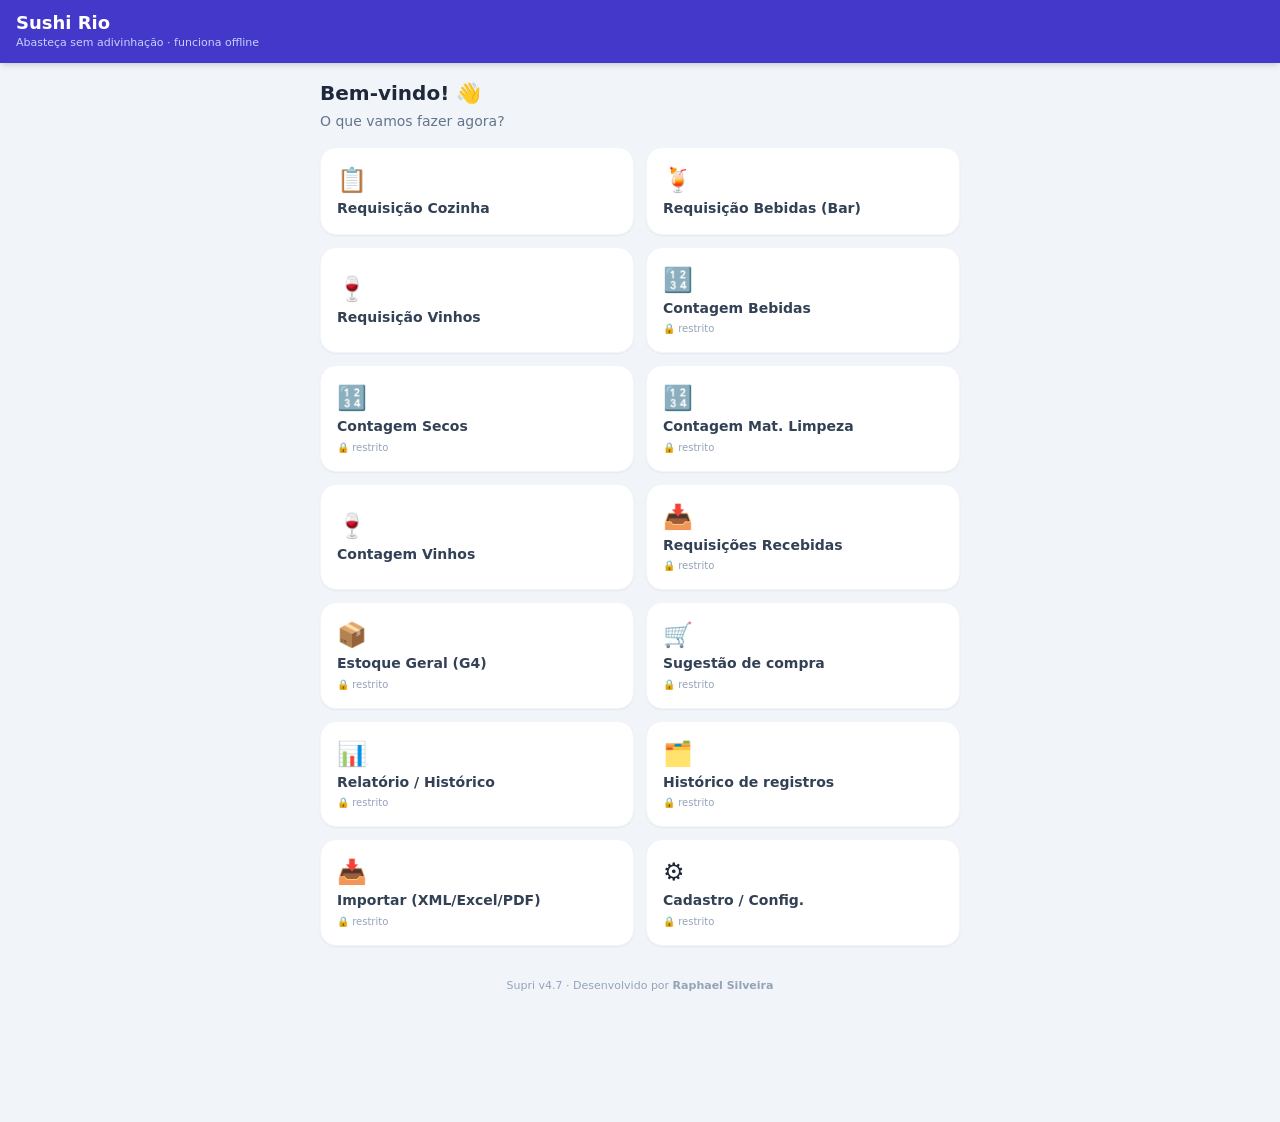
==== index.html @ a2522bf6 "Add files via upload" ====
<!DOCTYPE html>
<html lang="pt-BR">
<head>
<meta charset="UTF-8" />
<meta name="viewport" content="width=device-width, initial-scale=1.0, maximum-scale=1.0, user-scalable=no" />
<title>Supri</title>
<link rel="manifest" href="manifest.webmanifest" />
<meta name="theme-color" content="#4f46e5" />
<meta name="mobile-web-app-capable" content="yes" />
<meta name="apple-mobile-web-app-capable" content="yes" />
<meta name="apple-mobile-web-app-status-bar-style" content="black-translucent" />
<meta name="apple-mobile-web-app-title" content="Supri" />
<link rel="apple-touch-icon" href="apple-touch-icon.png" />
<link rel="icon" href="favicon.png" />
<style>*,:after,:before{--tw-border-spacing-x:0;--tw-border-spacing-y:0;--tw-translate-x:0;--tw-translate-y:0;--tw-rotate:0;--tw-skew-x:0;--tw-skew-y:0;--tw-scale-x:1;--tw-scale-y:1;--tw-pan-x: ;--tw-pan-y: ;--tw-pinch-zoom: ;--tw-scroll-snap-strictness:proximity;--tw-gradient-from-position: ;--tw-gradient-via-position: ;--tw-gradient-to-position: ;--tw-ordinal: ;--tw-slashed-zero: ;--tw-numeric-figure: ;--tw-numeric-spacing: ;--tw-numeric-fraction: ;--tw-ring-inset: ;--tw-ring-offset-width:0px;--tw-ring-offset-color:#fff;--tw-ring-color:rgba(59,130,246,.5);--tw-ring-offset-shadow:0 0 #0000;--tw-ring-shadow:0 0 #0000;--tw-shadow:0 0 #0000;--tw-shadow-colored:0 0 #0000;--tw-blur: ;--tw-brightness: ;--tw-contrast: ;--tw-grayscale: ;--tw-hue-rotate: ;--tw-invert: ;--tw-saturate: ;--tw-sepia: ;--tw-drop-shadow: ;--tw-backdrop-blur: ;--tw-backdrop-brightness: ;--tw-backdrop-contrast: ;--tw-backdrop-grayscale: ;--tw-backdrop-hue-rotate: ;--tw-backdrop-invert: ;--tw-backdrop-opacity: ;--tw-backdrop-saturate: ;--tw-backdrop-sepia: ;--tw-contain-size: ;--tw-contain-layout: ;--tw-contain-paint: ;--tw-contain-style: }::backdrop{--tw-border-spacing-x:0;--tw-border-spacing-y:0;--tw-translate-x:0;--tw-translate-y:0;--tw-rotate:0;--tw-skew-x:0;--tw-skew-y:0;--tw-scale-x:1;--tw-scale-y:1;--tw-pan-x: ;--tw-pan-y: ;--tw-pinch-zoom: ;--tw-scroll-snap-strictness:proximity;--tw-gradient-from-position: ;--tw-gradient-via-position: ;--tw-gradient-to-position: ;--tw-ordinal: ;--tw-slashed-zero: ;--tw-numeric-figure: ;--tw-numeric-spacing: ;--tw-numeric-fraction: ;--tw-ring-inset: ;--tw-ring-offset-width:0px;--tw-ring-offset-color:#fff;--tw-ring-color:rgba(59,130,246,.5);--tw-ring-offset-shadow:0 0 #0000;--tw-ring-shadow:0 0 #0000;--tw-shadow:0 0 #0000;--tw-shadow-colored:0 0 #0000;--tw-blur: ;--tw-brightness: ;--tw-contrast: ;--tw-grayscale: ;--tw-hue-rotate: ;--tw-invert: ;--tw-saturate: ;--tw-sepia: ;--tw-drop-shadow: ;--tw-backdrop-blur: ;--tw-backdrop-brightness: ;--tw-backdrop-contrast: ;--tw-backdrop-grayscale: ;--tw-backdrop-hue-rotate: ;--tw-backdrop-invert: ;--tw-backdrop-opacity: ;--tw-backdrop-saturate: ;--tw-backdrop-sepia: ;--tw-contain-size: ;--tw-contain-layout: ;--tw-contain-paint: ;--tw-contain-style: }/*! tailwindcss v3.4.19 | MIT License | https://tailwindcss.com*/*,:after,:before{box-sizing:border-box;border:0 solid #e5e7eb}:after,:before{--tw-content:""}:host,html{line-height:1.5;-webkit-text-size-adjust:100%;-moz-tab-size:4;-o-tab-size:4;tab-size:4;font-family:ui-sans-serif,system-ui,sans-serif,Apple Color Emoji,Segoe UI Emoji,Segoe UI Symbol,Noto Color Emoji;font-feature-settings:normal;font-variation-settings:normal;-webkit-tap-highlight-color:transparent}body{margin:0;line-height:inherit}hr{height:0;color:inherit;border-top-width:1px}abbr:where([title]){-webkit-text-decoration:underline dotted;text-decoration:underline dotted}h1,h2,h3,h4,h5,h6{font-size:inherit;font-weight:inherit}a{color:inherit;text-decoration:inherit}b,strong{font-weight:bolder}code,kbd,pre,samp{font-family:ui-monospace,SFMono-Regular,Menlo,Monaco,Consolas,Liberation Mono,Courier New,monospace;font-feature-settings:normal;font-variation-settings:normal;font-size:1em}small{font-size:80%}sub,sup{font-size:75%;line-height:0;position:relative;vertical-align:baseline}sub{bottom:-.25em}sup{top:-.5em}table{text-indent:0;border-color:inherit;border-collapse:collapse}button,input,optgroup,select,textarea{font-family:inherit;font-feature-settings:inherit;font-variation-settings:inherit;font-size:100%;font-weight:inherit;line-height:inherit;letter-spacing:inherit;color:inherit;margin:0;padding:0}button,select{text-transform:none}button,input:where([type=button]),input:where([type=reset]),input:where([type=submit]){-webkit-appearance:button;background-color:transparent;background-image:none}:-moz-focusring{outline:auto}:-moz-ui-invalid{box-shadow:none}progress{vertical-align:baseline}::-webkit-inner-spin-button,::-webkit-outer-spin-button{height:auto}[type=search]{-webkit-appearance:textfield;outline-offset:-2px}::-webkit-search-decoration{-webkit-appearance:none}::-webkit-file-upload-button{-webkit-appearance:button;font:inherit}summary{display:list-item}blockquote,dd,dl,figure,h1,h2,h3,h4,h5,h6,hr,p,pre{margin:0}fieldset{margin:0}fieldset,legend{padding:0}menu,ol,ul{list-style:none;margin:0;padding:0}dialog{padding:0}textarea{resize:vertical}input::-moz-placeholder,textarea::-moz-placeholder{opacity:1;color:#9ca3af}input::placeholder,textarea::placeholder{opacity:1;color:#9ca3af}[role=button],button{cursor:pointer}:disabled{cursor:default}audio,canvas,embed,iframe,img,object,svg,video{display:block;vertical-align:middle}img,video{max-width:100%;height:auto}[hidden]:where(:not([hidden=until-found])){display:none}.pointer-events-none{pointer-events:none}.fixed{position:fixed}.sticky{position:sticky}.bottom-0{bottom:0}.bottom-24{bottom:6rem}.left-0{left:0}.left-1\/2{left:50%}.right-0{right:0}.z-50{z-index:50}.col-span-1{grid-column:span 1/span 1}.m-3{margin:.75rem}.mx-0\.5{margin-left:.125rem;margin-right:.125rem}.mx-auto{margin-left:auto;margin-right:auto}.mb-1{margin-bottom:.25rem}.mb-2{margin-bottom:.5rem}.mb-3{margin-bottom:.75rem}.mb-4{margin-bottom:1rem}.ml-auto{margin-left:auto}.mt-1{margin-top:.25rem}.mt-2{margin-top:.5rem}.mt-8{margin-top:2rem}.block{display:block}.inline{display:inline}.flex{display:flex}.inline-flex{display:inline-flex}.table{display:table}.grid{display:grid}.hidden{display:none}.h-4{height:1rem}.max-h-96{max-height:24rem}.w-10{width:2.5rem}.w-12{width:3rem}.w-14{width:3.5rem}.w-16{width:4rem}.w-28{width:7rem}.w-32{width:8rem}.w-36{width:9rem}.w-4{width:1rem}.w-40{width:10rem}.w-6{width:1.5rem}.w-full{width:100%}.max-w-2xl{max-width:42rem}.flex-1{flex:1 1 0%}.shrink-0{flex-shrink:0}.-translate-x-1\/2{--tw-translate-x:-50%;transform:translate(var(--tw-translate-x),var(--tw-translate-y)) rotate(var(--tw-rotate)) skewX(var(--tw-skew-x)) skewY(var(--tw-skew-y)) scaleX(var(--tw-scale-x)) scaleY(var(--tw-scale-y))}.cursor-pointer{cursor:pointer}.grid-cols-1{grid-template-columns:repeat(1,minmax(0,1fr))}.grid-cols-2{grid-template-columns:repeat(2,minmax(0,1fr))}.grid-cols-3{grid-template-columns:repeat(3,minmax(0,1fr))}.flex-wrap{flex-wrap:wrap}.items-start{align-items:flex-start}.items-end{align-items:flex-end}.items-center{align-items:center}.justify-end{justify-content:flex-end}.justify-center{justify-content:center}.justify-between{justify-content:space-between}.gap-1{gap:.25rem}.gap-2{gap:.5rem}.gap-3{gap:.75rem}.space-y-1>:not([hidden])~:not([hidden]){--tw-space-y-reverse:0;margin-top:calc(.25rem*(1 - var(--tw-space-y-reverse)));margin-bottom:calc(.25rem*var(--tw-space-y-reverse))}.space-y-2>:not([hidden])~:not([hidden]){--tw-space-y-reverse:0;margin-top:calc(.5rem*(1 - var(--tw-space-y-reverse)));margin-bottom:calc(.5rem*var(--tw-space-y-reverse))}.space-y-3>:not([hidden])~:not([hidden]){--tw-space-y-reverse:0;margin-top:calc(.75rem*(1 - var(--tw-space-y-reverse)));margin-bottom:calc(.75rem*var(--tw-space-y-reverse))}.space-y-5>:not([hidden])~:not([hidden]){--tw-space-y-reverse:0;margin-top:calc(1.25rem*(1 - var(--tw-space-y-reverse)));margin-bottom:calc(1.25rem*var(--tw-space-y-reverse))}.divide-y>:not([hidden])~:not([hidden]){--tw-divide-y-reverse:0;border-top-width:calc(1px*(1 - var(--tw-divide-y-reverse)));border-bottom-width:calc(1px*var(--tw-divide-y-reverse))}.divide-slate-100>:not([hidden])~:not([hidden]){--tw-divide-opacity:1;border-color:rgb(241 245 249/var(--tw-divide-opacity,1))}.divide-slate-50>:not([hidden])~:not([hidden]){--tw-divide-opacity:1;border-color:rgb(248 250 252/var(--tw-divide-opacity,1))}.self-center{align-self:center}.overflow-auto{overflow:auto}.overflow-hidden{overflow:hidden}.overflow-x-auto{overflow-x:auto}.whitespace-nowrap{white-space:nowrap}.rounded{border-radius:.25rem}.rounded-2xl{border-radius:1rem}.rounded-full{border-radius:9999px}.rounded-lg{border-radius:.5rem}.rounded-md{border-radius:.375rem}.rounded-xl{border-radius:.75rem}.rounded-b-lg{border-bottom-right-radius:.5rem;border-bottom-left-radius:.5rem}.rounded-t-lg{border-top-left-radius:.5rem;border-top-right-radius:.5rem}.border{border-width:1px}.border-b{border-bottom-width:1px}.border-b-2{border-bottom-width:2px}.border-t{border-top-width:1px}.border-indigo-200{--tw-border-opacity:1;border-color:rgb(199 210 254/var(--tw-border-opacity,1))}.border-indigo-600{--tw-border-opacity:1;border-color:rgb(79 70 229/var(--tw-border-opacity,1))}.border-slate-100{--tw-border-opacity:1;border-color:rgb(241 245 249/var(--tw-border-opacity,1))}.border-slate-200{--tw-border-opacity:1;border-color:rgb(226 232 240/var(--tw-border-opacity,1))}.border-slate-300{--tw-border-opacity:1;border-color:rgb(203 213 225/var(--tw-border-opacity,1))}.border-slate-50{--tw-border-opacity:1;border-color:rgb(248 250 252/var(--tw-border-opacity,1))}.bg-amber-100{--tw-bg-opacity:1;background-color:rgb(254 243 199/var(--tw-bg-opacity,1))}.bg-amber-600{--tw-bg-opacity:1;background-color:rgb(217 119 6/var(--tw-bg-opacity,1))}.bg-emerald-100{--tw-bg-opacity:1;background-color:rgb(209 250 229/var(--tw-bg-opacity,1))}.bg-emerald-50{--tw-bg-opacity:1;background-color:rgb(236 253 245/var(--tw-bg-opacity,1))}.bg-emerald-600{--tw-bg-opacity:1;background-color:rgb(5 150 105/var(--tw-bg-opacity,1))}.bg-emerald-700{--tw-bg-opacity:1;background-color:rgb(4 120 87/var(--tw-bg-opacity,1))}.bg-indigo-600{--tw-bg-opacity:1;background-color:rgb(79 70 229/var(--tw-bg-opacity,1))}.bg-indigo-700{--tw-bg-opacity:1;background-color:rgb(67 56 202/var(--tw-bg-opacity,1))}.bg-rose-100{--tw-bg-opacity:1;background-color:rgb(255 228 230/var(--tw-bg-opacity,1))}.bg-rose-50{--tw-bg-opacity:1;background-color:rgb(255 241 242/var(--tw-bg-opacity,1))}.bg-rose-600{--tw-bg-opacity:1;background-color:rgb(225 29 72/var(--tw-bg-opacity,1))}.bg-slate-100{--tw-bg-opacity:1;background-color:rgb(241 245 249/var(--tw-bg-opacity,1))}.bg-slate-200{--tw-bg-opacity:1;background-color:rgb(226 232 240/var(--tw-bg-opacity,1))}.bg-slate-400{--tw-bg-opacity:1;background-color:rgb(148 163 184/var(--tw-bg-opacity,1))}.bg-slate-50{--tw-bg-opacity:1;background-color:rgb(248 250 252/var(--tw-bg-opacity,1))}.bg-slate-500{--tw-bg-opacity:1;background-color:rgb(100 116 139/var(--tw-bg-opacity,1))}.bg-slate-700{--tw-bg-opacity:1;background-color:rgb(51 65 85/var(--tw-bg-opacity,1))}.bg-slate-800{--tw-bg-opacity:1;background-color:rgb(30 41 59/var(--tw-bg-opacity,1))}.bg-slate-900{--tw-bg-opacity:1;background-color:rgb(15 23 42/var(--tw-bg-opacity,1))}.bg-white{--tw-bg-opacity:1;background-color:rgb(255 255 255/var(--tw-bg-opacity,1))}.p-3{padding:.75rem}.p-4{padding:1rem}.p-6{padding:1.5rem}.p-8{padding:2rem}.px-1{padding-left:.25rem;padding-right:.25rem}.px-1\.5{padding-left:.375rem;padding-right:.375rem}.px-2{padding-left:.5rem;padding-right:.5rem}.px-3{padding-left:.75rem;padding-right:.75rem}.px-4{padding-left:1rem;padding-right:1rem}.py-0\.5{padding-top:.125rem;padding-bottom:.125rem}.py-1{padding-top:.25rem;padding-bottom:.25rem}.py-1\.5{padding-top:.375rem;padding-bottom:.375rem}.py-2{padding-top:.5rem;padding-bottom:.5rem}.py-2\.5{padding-top:.625rem;padding-bottom:.625rem}.py-3{padding-top:.75rem;padding-bottom:.75rem}.pb-28{padding-bottom:7rem}.pr-1{padding-right:.25rem}.pr-2{padding-right:.5rem}.text-left{text-align:left}.text-center{text-align:center}.align-middle{vertical-align:middle}.text-2xl{font-size:1.5rem;line-height:2rem}.text-5xl{font-size:3rem;line-height:1}.text-\[10px\]{font-size:10px}.text-\[11px\]{font-size:11px}.text-\[9px\]{font-size:9px}.text-base{font-size:1rem;line-height:1.5rem}.text-lg{font-size:1.125rem;line-height:1.75rem}.text-sm{font-size:.875rem;line-height:1.25rem}.text-xl{font-size:1.25rem;line-height:1.75rem}.text-xs{font-size:.75rem;line-height:1rem}.font-bold{font-weight:700}.font-semibold{font-weight:600}.leading-none{line-height:1}.leading-tight{line-height:1.25}.text-amber-700{--tw-text-opacity:1;color:rgb(180 83 9/var(--tw-text-opacity,1))}.text-emerald-600{--tw-text-opacity:1;color:rgb(5 150 105/var(--tw-text-opacity,1))}.text-emerald-700{--tw-text-opacity:1;color:rgb(4 120 87/var(--tw-text-opacity,1))}.text-indigo-200{--tw-text-opacity:1;color:rgb(199 210 254/var(--tw-text-opacity,1))}.text-indigo-500{--tw-text-opacity:1;color:rgb(99 102 241/var(--tw-text-opacity,1))}.text-indigo-600{--tw-text-opacity:1;color:rgb(79 70 229/var(--tw-text-opacity,1))}.text-indigo-700{--tw-text-opacity:1;color:rgb(67 56 202/var(--tw-text-opacity,1))}.text-rose-600{--tw-text-opacity:1;color:rgb(225 29 72/var(--tw-text-opacity,1))}.text-rose-700{--tw-text-opacity:1;color:rgb(190 18 60/var(--tw-text-opacity,1))}.text-slate-300{--tw-text-opacity:1;color:rgb(203 213 225/var(--tw-text-opacity,1))}.text-slate-400{--tw-text-opacity:1;color:rgb(148 163 184/var(--tw-text-opacity,1))}.text-slate-500{--tw-text-opacity:1;color:rgb(100 116 139/var(--tw-text-opacity,1))}.text-slate-600{--tw-text-opacity:1;color:rgb(71 85 105/var(--tw-text-opacity,1))}.text-slate-700{--tw-text-opacity:1;color:rgb(51 65 85/var(--tw-text-opacity,1))}.text-slate-800{--tw-text-opacity:1;color:rgb(30 41 59/var(--tw-text-opacity,1))}.text-white{--tw-text-opacity:1;color:rgb(255 255 255/var(--tw-text-opacity,1))}.opacity-0{opacity:0}.shadow-lg{--tw-shadow:0 10px 15px -3px rgba(0,0,0,.1),0 4px 6px -4px rgba(0,0,0,.1);--tw-shadow-colored:0 10px 15px -3px var(--tw-shadow-color),0 4px 6px -4px var(--tw-shadow-color)}.shadow-lg,.shadow-md{box-shadow:var(--tw-ring-offset-shadow,0 0 #0000),var(--tw-ring-shadow,0 0 #0000),var(--tw-shadow)}.shadow-md{--tw-shadow:0 4px 6px -1px rgba(0,0,0,.1),0 2px 4px -2px rgba(0,0,0,.1);--tw-shadow-colored:0 4px 6px -1px var(--tw-shadow-color),0 2px 4px -2px var(--tw-shadow-color)}.shadow-sm{--tw-shadow:0 1px 2px 0 rgba(0,0,0,.05);--tw-shadow-colored:0 1px 2px 0 var(--tw-shadow-color);box-shadow:var(--tw-ring-offset-shadow,0 0 #0000),var(--tw-ring-shadow,0 0 #0000),var(--tw-shadow)}.filter{filter:var(--tw-blur) var(--tw-brightness) var(--tw-contrast) var(--tw-grayscale) var(--tw-hue-rotate) var(--tw-invert) var(--tw-saturate) var(--tw-sepia) var(--tw-drop-shadow)}.transition{transition-property:color,background-color,border-color,text-decoration-color,fill,stroke,opacity,box-shadow,transform,filter,-webkit-backdrop-filter;transition-property:color,background-color,border-color,text-decoration-color,fill,stroke,opacity,box-shadow,transform,filter,backdrop-filter;transition-property:color,background-color,border-color,text-decoration-color,fill,stroke,opacity,box-shadow,transform,filter,backdrop-filter,-webkit-backdrop-filter;transition-timing-function:cubic-bezier(.4,0,.2,1);transition-duration:.15s}.hover\:text-rose-500:hover{--tw-text-opacity:1;color:rgb(244 63 94/var(--tw-text-opacity,1))}.active\:bg-emerald-700:active{--tw-bg-opacity:1;background-color:rgb(4 120 87/var(--tw-bg-opacity,1))}.active\:bg-indigo-50:active{--tw-bg-opacity:1;background-color:rgb(238 242 255/var(--tw-bg-opacity,1))}.text-amber-600{--tw-text-opacity:1;color:rgb(217 119 6/var(--tw-text-opacity,1))}
.font-mono{font-family:ui-monospace,SFMono-Regular,Menlo,Monaco,Consolas,"Liberation Mono","Courier New",monospace}
.mr-1{margin-right:.25rem}
.border-rose-300{--tw-border-opacity:1;border-color:rgb(253 164 175/var(--tw-border-opacity,1))}
@keyframes piscaVermelho{0%,100%{box-shadow:0 0 0 0 rgba(225,29,72,.55);border-color:#e11d48}50%{box-shadow:0 0 0 5px rgba(225,29,72,0);border-color:#fb7185}}
.piscar-vermelho{animation:piscaVermelho 1.2s ease-in-out infinite;border-width:1px}

/* --- utilitários faltantes dos modais (editar produto / Sim-Não) --- */
.inset-0{top:0;right:0;bottom:0;left:0}
.bg-black\/40{background-color:rgba(0,0,0,.4)}
.max-w-sm{max-width:24rem}
.p-5{padding:1.25rem}
.shadow-xl{box-shadow:0 20px 25px -5px rgba(0,0,0,.1),0 8px 10px -6px rgba(0,0,0,.1)}
.max-h-\[90vh\]{max-height:90vh}

/* --- utilitários usados nas exclusões/marco zero (v4.4) --- */
.ml-2{margin-left:.5rem}
.bg-indigo-50{background-color:#eef2ff}
.bg-indigo-100{background-color:#e0e7ff}
.ring-2{box-shadow:0 0 0 2px #818cf8}
.ring-indigo-400{box-shadow:0 0 0 2px #818cf8}
.hover\:text-rose-600:hover{color:#e11d48}
.hover\:text-indigo-600:hover{color:#4f46e5}
</style>
<style>
  input, select { font-size: 16px; }
  .sticky0 { position: sticky; top: 0; z-index: 10; }
  body { -webkit-tap-highlight-color: transparent; }
</style>
</head>
<body class="bg-slate-100 text-slate-800">

<!-- Cabeçalho -->
<header class="sticky0 bg-indigo-700 text-white px-4 py-3 shadow-md flex items-center justify-between">
  <div class="flex items-center gap-2">
    <button id="btnVoltar" onclick="voltarInicio()" class="hidden text-xl leading-none px-1" title="Início">←</button>
    <div>
      <h1 id="hdrNome" class="text-lg font-bold leading-tight">Supri</h1>
      <p id="hdrSub" class="text-indigo-200 text-[11px]">Abasteça sem adivinhação · funciona offline</p>
    </div>
  </div>
  <button onclick="instalarPrompt()" id="btnInstalar"
          class="hidden text-xs bg-white text-indigo-700 font-semibold px-3 py-1.5 rounded-lg">
    ⬇️ Instalar
  </button>
</header>

<!-- Abas internas (ocultas; navegação é pela tela inicial) -->
<nav class="hidden sticky0 bg-white border-b overflow-x-auto text-sm" style="top:56px">
  <button data-tab="req" class="tabbtn"></button>
</nav>

<main class="max-w-2xl mx-auto pb-28">
  <!-- ===== TELA INICIAL (LAUNCHER) ===== -->
  <section data-view="home" class="p-4">
    <h2 class="text-xl font-bold text-slate-800 mb-1">Bem-vindo! 👋</h2>
    <p class="text-slate-500 text-sm mb-4">O que vamos fazer agora?</p>
    <div id="menuFuncoes" class="grid grid-cols-2 gap-3"></div>
    <p class="text-center text-[11px] text-slate-400 mt-8">Supri <span id="verNum"></span> · Desenvolvido por <b>Raphael Silveira</b></p>
  </section>

  <!-- ===== CONTAGEM (Bebidas / Secos / Limpeza) ===== -->
  <section data-view="contagem" class="hidden p-3">
    <div class="bg-white p-3 rounded-xl shadow-sm mb-3 flex flex-wrap items-end gap-2">
      <div><label class="block text-xs font-semibold text-slate-500 mb-1">Data</label>
        <input id="contData" type="date" class="border border-slate-300 rounded-lg px-2 py-2" /></div>
      <div><label class="block text-xs font-semibold text-slate-500 mb-1">Responsável</label>
        <input id="contResp" type="text" placeholder="Nome" class="border border-slate-300 rounded-lg px-2 py-2 w-32" /></div>
      <input id="contBusca" placeholder="🔎 Buscar..." class="flex-1 border border-slate-300 rounded-lg px-3 py-2" oninput="renderContagem()" />
    </div>
    <p class="text-[11px] text-slate-400 mb-2 px-1"><b>Contagem</b> = o que você contou · <b>Ideal</b> = estoque de referência · <b>Pedido</b> = Ideal − Contagem (editável).</p>
    <div id="contLista"></div>
  </section>

  <!-- ===== CONTAGEM VINHOS (G3 / G4 / Total) ===== -->
  <section data-view="contvinhos" class="hidden p-3">
    <div class="bg-white p-3 rounded-xl shadow-sm mb-3 flex flex-wrap items-end gap-2">
      <div><label class="block text-xs font-semibold text-slate-500 mb-1">Data</label>
        <input id="cvData" type="date" class="border border-slate-300 rounded-lg px-2 py-2" /></div>
      <div><label class="block text-xs font-semibold text-slate-500 mb-1">Responsável</label>
        <input id="cvResp" type="text" placeholder="Nome (BAR)" class="border border-slate-300 rounded-lg px-2 py-2 w-28" /></div>
      <button id="cvLiberarG4" onclick="liberarG4()" class="bg-slate-700 text-white font-semibold px-3 py-2 rounded-lg text-sm">🔒 Liberar G4 (admin)</button>
      <input id="cvBusca" placeholder="🔎 Buscar..." class="flex-1 border border-slate-300 rounded-lg px-3 py-2" oninput="renderContVinhos()" />
    </div>
    <p class="text-[11px] text-slate-400 mb-2 px-1">O BAR preenche só o <b>G3</b>. O <b>G4</b> é liberado pelo admin. <b>Total = G3 + G4</b> (atualiza sozinho).</p>
    <div id="cvLista"></div>
  </section>

  <!-- ===== REQUISIÇÃO BEBIDAS / VINHOS (Dia/Noite) ===== -->
  <section data-view="reqbar" class="hidden p-3">
    <div class="bg-white p-3 rounded-xl shadow-sm mb-3 space-y-2">
      <div class="grid grid-cols-2 gap-2">
        <div><label class="block text-xs font-semibold text-slate-500 mb-1">Data</label>
          <input id="rbData" type="date" class="w-full border border-slate-300 rounded-lg px-3 py-2" /></div>
        <div><label class="block text-xs font-semibold text-slate-500 mb-1">Responsável</label>
          <input id="rbResp" type="text" placeholder="Nome" class="w-full border border-slate-300 rounded-lg px-3 py-2" /></div>
      </div>
      <input id="rbBusca" placeholder="🔎 Buscar item..." class="w-full border border-slate-300 rounded-lg px-3 py-2" oninput="renderReqBar()" />
      <p class="text-[11px] text-slate-400">Preencha <b>Dia</b> e <b>Noite</b>. A baixa (Dia+Noite) acontece no estoque <b>G4</b> ao dar baixa em Recebidas.</p>
    </div>
    <div id="rbLista"></div>
  </section>

  <!-- ===== IMPORTAR (XML NF-e / CSV) ===== -->
  <section data-view="importar" class="hidden p-3 space-y-3">
    <div id="impAlerta"></div>
    <div class="bg-white p-4 rounded-xl shadow-sm">
      <h3 class="font-bold text-slate-700 mb-1">Importar NF‑e (XML)</h3>
      <p class="text-xs text-slate-400 mb-2">Selecione o arquivo <b>XML</b> da nota fiscal do fornecedor. A <b>data da nota</b> é respeitada (mesmo lançando dias depois) e os produtos entram como <b>ENTRADA</b> no estoque G4, convertidos para a <b>unidade do cadastro</b>.</p>
      <label class="inline-flex items-center gap-2 bg-indigo-600 text-white font-semibold px-4 py-2 rounded-lg cursor-pointer">📄 Escolher XML
        <input type="file" accept=".xml,text/xml,application/xml" class="hidden" onchange="importarNFe(event)" /></label>
    </div>
    <div class="bg-white p-4 rounded-xl shadow-sm">
      <h3 class="font-bold text-slate-700 mb-1">Importar planilha (Excel / CSV)</h3>
      <p class="text-xs text-slate-400 mb-2">Colunas: <b>nome, categoria, quantidade, unidade</b> (unidade opcional). Entra como ENTRADA no G4.</p>
      <div class="flex gap-2 flex-wrap">
        <label class="inline-flex items-center gap-2 bg-emerald-700 text-white font-semibold px-4 py-2 rounded-lg cursor-pointer">📊 Escolher Excel (.xlsx)
          <input type="file" accept=".xlsx,.xls" class="hidden" onchange="importarXLSX(event)" /></label>
        <label class="inline-flex items-center gap-2 bg-slate-700 text-white font-semibold px-4 py-2 rounded-lg cursor-pointer">📄 Escolher CSV
          <input type="file" accept=".csv,text/csv" class="hidden" onchange="importarCSV(event)" /></label>
      </div>
      <p class="text-[11px] text-slate-400 mt-2">Lê a <b>primeira aba</b> da planilha.</p>
    </div>
    <div class="bg-white p-4 rounded-xl shadow-sm">
      <h3 class="font-bold text-slate-700 mb-1">Importar PDF / texto colado</h3>
      <p class="text-xs text-slate-400 mb-2">Para <b>PDF</b> (nota, pedido, lista): abra o arquivo abaixo que eu extraio o texto, ou <b>cole</b> as linhas direto no campo. Depois clique em <b>Analisar</b>. Cada linha: <b>nome; quantidade; unidade</b> (ou <b>nome&nbsp;quantidade</b>).</p>
      <div class="flex gap-2 flex-wrap mb-2">
        <label class="inline-flex items-center gap-2 bg-rose-600 text-white font-semibold px-4 py-2 rounded-lg cursor-pointer">📕 Escolher PDF
          <input type="file" accept=".pdf,application/pdf" class="hidden" onchange="importarPDF(event)" /></label>
      </div>
      <textarea id="impTexto" rows="6" placeholder="Ex.:&#10;COCA COLA 2L; 12; UN&#10;CERVEJA HEINEKEN; 1; PACK&#10;AÇÚCAR REFINADO 5KG 3" class="w-full border border-slate-200 rounded-lg p-2 text-xs font-mono"></textarea>
      <div class="flex justify-end mt-2">
        <button onclick="analisarTextoImport()" class="bg-slate-800 text-white font-bold px-4 py-2 rounded-lg text-sm">🔎 Analisar texto</button>
      </div>
      <p class="text-[11px] text-amber-600 mt-2">Leitura automática de PDF é <b>aproximada</b> (o texto pode sair fora de ordem). O caminho mais confiável continua sendo o <b>XML da NF‑e</b>. Sempre revise a prévia antes de lançar.</p>
    </div>
    <div id="impPreview"></div>
  </section>

  <!-- ===== EM CONSTRUÇÃO ===== -->
  <section data-view="stub" class="hidden p-8 text-center">
    <div class="text-5xl mb-3">🚧</div>
    <h3 id="stubTitulo" class="text-lg font-bold text-slate-700">Em construção</h3>
    <p class="text-slate-500 text-sm mt-2" id="stubTexto">Esta função entra no próximo bloco.</p>
  </section>
  <!-- ===== REQUISIÇÃO ===== -->
  <section data-view="req">
    <div class="bg-white m-3 p-3 rounded-xl shadow-sm space-y-2">
      <div><label class="block text-xs font-semibold text-slate-500 mb-1">Data</label>
        <input id="data" type="date" class="w-full border border-slate-300 rounded-lg px-3 py-2" /></div>
      <div class="grid grid-cols-2 gap-2">
        <div><label class="block text-xs font-semibold text-slate-500 mb-1">Resp. Manhã</label>
          <input id="respManha" type="text" placeholder="Nome" class="w-full border border-slate-300 rounded-lg px-3 py-2" /></div>
        <div><label class="block text-xs font-semibold text-slate-500 mb-1">Resp. Tarde</label>
          <input id="respTarde" type="text" placeholder="Nome" class="w-full border border-slate-300 rounded-lg px-3 py-2" /></div>
      </div>
      <input id="buscaReq" type="text" placeholder="🔎 Buscar item..."
             class="w-full border border-slate-300 rounded-lg px-3 py-2" oninput="renderReq()" />
      <p class="text-[11px] text-slate-400"><b>Est.</b> = o que há no setor · <b>M</b> = manhã · <b>T</b> = tarde. Deixe em branco o que não pedir.</p>
    </div>
    <div id="listaReq"></div>
  </section>

  <!-- ===== RECEBIDAS ===== -->
  <section data-view="receb" class="hidden p-3">
    <label class="flex items-center justify-center gap-2 bg-indigo-600 text-white font-semibold py-2.5 rounded-xl mb-3 cursor-pointer shadow-sm">
      📥 Importar requisição (arquivo)
      <input type="file" accept="application/json,.json" class="hidden" onchange="importarReqArquivo(event)" />
    </label>
    <div id="listaReqs" class="space-y-2 mb-3"></div>
    <div id="detalhe" class="bg-white rounded-xl shadow-sm p-4 text-slate-400 text-center text-sm">
      Toque numa requisição acima para conferir e dar baixa.
    </div>
  </section>

  <!-- ===== RELATÓRIO / HISTÓRICO ===== -->
  <section data-view="relatorio" class="hidden p-3 space-y-3">
    <div class="bg-white p-3 rounded-xl shadow-sm flex flex-wrap items-end gap-2">
      <div><label class="block text-xs font-semibold text-slate-500 mb-1">De</label>
        <input id="relDe" type="date" class="border border-slate-300 rounded-lg px-2 py-2" oninput="renderRelatorio()" /></div>
      <div><label class="block text-xs font-semibold text-slate-500 mb-1">Até</label>
        <input id="relAte" type="date" class="border border-slate-300 rounded-lg px-2 py-2" oninput="renderRelatorio()" /></div>
      <button onclick="relHoje()" class="bg-slate-200 text-slate-700 font-semibold px-3 py-2 rounded-lg text-sm">Hoje</button>
      <div class="flex gap-2 ml-auto">
        <button onclick="exportarCSV()" class="bg-emerald-600 text-white font-semibold px-3 py-2 rounded-lg text-sm">⬇️ CSV (Excel)</button>
        <button onclick="imprimirRelatorio()" class="bg-slate-700 text-white font-semibold px-3 py-2 rounded-lg text-sm">🖨️ Imprimir</button>
      </div>
    </div>
    <div id="relResumo" class="grid grid-cols-2 gap-2"></div>
    <div id="relPorProduto"></div>
    <div id="relLista"></div>
  </section>

  <!-- ===== ESTOQUE ===== -->
  <section data-view="estoque" class="hidden p-3">
    <div class="flex gap-2 mb-3">
      <input id="buscaEstoque" placeholder="🔎 Buscar produto..." class="flex-1 border border-slate-300 rounded-lg px-3 py-2" oninput="renderEstoque()" />
      <button onclick="imprimirEstoque()" class="bg-slate-700 text-white font-semibold px-3 rounded-lg text-sm">🖨️</button>
    </div>
    <div id="estoque"></div>
  </section>

  <!-- ===== SUGESTÃO DE COMPRA ===== -->
  <section data-view="compras" class="hidden p-3">
    <div class="flex gap-2 mb-3 items-center">
      <input id="cvData2" type="hidden" />
      <p class="flex-1 text-xs text-slate-400">Lista o que está <b>no mínimo ou acabando</b> (usa o estoque mínimo de cada produto no Cadastro), já pronto pra virar pedido.</p>
      <button onclick="imprimirCompras()" class="bg-slate-700 text-white font-semibold px-3 py-2 rounded-lg text-sm">🖨️</button>
    </div>
    <div id="comprasLista"></div>
  </section>

  <!-- ===== HISTÓRICO DE REGISTROS ===== -->
  <section data-view="historico" class="hidden p-3">
    <div class="flex gap-2 mb-3 items-center flex-wrap">
      <select id="histFiltro" class="border border-slate-300 rounded-lg px-2 py-2 text-sm" onchange="renderHistorico()">
        <option value="">Todos os tipos</option>
        <option value="contagem">Contagens</option>
        <option value="requisicao">Requisições</option>
      </select>
      <input id="histData" type="date" class="border border-slate-300 rounded-lg px-2 py-2 text-sm" onchange="renderHistorico()" />
      <button onclick="document.getElementById('histData').value='';renderHistorico()" class="text-xs text-slate-500">limpar data</button>
    </div>
    <p class="text-[11px] text-slate-400 mb-2">Todos os registros salvos. Toque para <b>conferir</b>, <b>reabrir para editar</b> ou <b>imprimir de novo</b>.</p>
    <div id="histLista"></div>
  </section>

  <!-- ===== CADASTRO ===== -->
  <section data-view="cadastro" class="hidden p-3 space-y-5">
    <!-- Empresa (multiempresa) -->
    <div class="bg-white p-3 rounded-xl shadow-sm">
      <h3 class="font-bold text-slate-700 mb-1">Empresa</h3>
      <label class="block text-xs text-slate-500 mb-1">Empresa ativa (cada uma tem seu próprio banco de dados)</label>
      <div class="flex gap-2 mb-2">
        <select id="empSelect" onchange="trocarEmpresa(this.value)" class="flex-1 border border-slate-300 rounded-lg px-2 py-2 text-sm"></select>
        <button onclick="novaEmpresa()" class="bg-emerald-600 text-white font-semibold px-3 rounded-lg text-sm">+ Nova</button>
      </div>
      <div class="flex gap-2">
        <button onclick="renomearEmpresa()" class="text-indigo-600 text-xs">renomear</button>
        <button onclick="excluirEmpresa()" class="text-rose-600 text-xs">excluir empresa</button>
      </div>
      <p class="text-[11px] text-slate-400 mt-1">Trocar de empresa salva a atual e abre o banco da outra. Nenhuma é apagada ao trocar.</p>
    </div>

    <!-- Nome do estabelecimento -->
    <div class="bg-white p-3 rounded-xl shadow-sm">
      <label class="block text-xs font-semibold text-slate-500 mb-1">Nome do estabelecimento (aparece no topo e nas impressões)</label>
      <div class="flex gap-2">
        <input id="nomeEmpresa" type="text" class="flex-1 border border-slate-300 rounded-lg px-3 py-2" />
        <button onclick="salvarNome()" class="bg-indigo-600 text-white font-semibold px-4 rounded-lg">Salvar</button>
      </div>
    </div>

    <!-- Senha de admin -->
    <div class="bg-white p-3 rounded-xl shadow-sm">
      <label class="block text-xs font-semibold text-slate-500 mb-1">Senha de acesso (abas restritas)</label>
      <div class="flex gap-2">
        <input id="novaSenha" type="text" placeholder="Nova senha" class="flex-1 border border-slate-300 rounded-lg px-3 py-2" />
        <button onclick="trocarSenha()" class="bg-indigo-600 text-white font-semibold px-4 rounded-lg">Trocar</button>
      </div>
      <p class="text-[11px] text-slate-400 mt-1">Protege: Contagens, Estoque, Relatório, Importar, Recebidas e este Cadastro. Senha padrão inicial: <b>supri9832</b>.</p>
    </div>

    <!-- Categorias -->
    <div class="bg-white p-3 rounded-xl shadow-sm">
      <h3 class="font-bold text-slate-700 mb-2">Categorias</h3>
      <div class="flex gap-2 mb-2">
        <input id="novaCat" type="text" placeholder="Nova categoria" class="flex-1 border border-slate-300 rounded-lg px-3 py-2" />
        <button onclick="addCategoria()" class="bg-emerald-600 text-white font-semibold px-4 rounded-lg">+ Add</button>
      </div>
      <div id="listaCats" class="space-y-1"></div>
    </div>

    <!-- Produtos -->
    <div class="bg-white p-3 rounded-xl shadow-sm">
      <h3 class="font-bold text-slate-700 mb-2">Produtos</h3>
      <div class="grid grid-cols-1 gap-2 mb-2">
        <input id="prodNome" type="text" placeholder="Nome do produto" class="border border-slate-300 rounded-lg px-3 py-2" />
        <div class="grid grid-cols-3 gap-2">
          <select id="prodCat" class="border border-slate-300 rounded-lg px-2 py-2 col-span-1"></select>
          <input id="prodEst" type="number" inputmode="decimal" placeholder="Estoque" class="border border-slate-300 rounded-lg px-2 py-2" />
          <input id="prodMin" type="number" inputmode="decimal" placeholder="Mínimo" class="border border-slate-300 rounded-lg px-2 py-2" />
        </div>
        <button onclick="addProduto()" class="bg-emerald-600 text-white font-semibold py-2 rounded-lg">+ Adicionar produto</button>
      </div>
      <div class="bg-slate-50 rounded-lg p-2 mb-2">
        <label class="inline-flex items-center gap-2 bg-slate-700 text-white font-semibold px-3 py-2 rounded-lg text-sm cursor-pointer">📊 Importar lista de produtos (Excel/CSV)
          <input type="file" accept=".xlsx,.xls,.csv" class="hidden" onchange="importarCatalogo(event)" /></label>
        <p class="text-[11px] text-slate-400 mt-1">Colunas aceitas (pela 1ª linha): <b>Produto/Item</b>, <b>Categoria/Classificação</b>, e opcionais <b>Unidade</b>, <b>Mínimo</b>, <b>Fator</b>, <b>Estoque</b>. Cria os que faltam e atualiza os existentes (pelo nome).</p>
      </div>
      <input id="buscaCad" type="text" placeholder="🔎 Filtrar produtos..." class="w-full border border-slate-300 rounded-lg px-3 py-2 mb-2" oninput="renderCadProdutos()" />
      <div id="listaCadProd" class="divide-y divide-slate-100"></div>
    </div>

    <!-- Dados / backup -->
    <div class="bg-white p-3 rounded-xl shadow-sm space-y-2">
      <h3 class="font-bold text-slate-700">Dados</h3>
      <div class="flex flex-wrap gap-2">
        <button onclick="exportar()" class="bg-indigo-600 text-white font-semibold px-3 py-2 rounded-lg text-sm">⬇️ Exportar backup</button>
        <label class="bg-slate-700 text-white font-semibold px-3 py-2 rounded-lg text-sm cursor-pointer">
          ⬆️ Importar backup<input type="file" accept="application/json" class="hidden" onchange="importar(event)" /></label>
        <button onclick="carregarExemplo()" class="bg-amber-600 text-white font-semibold px-3 py-2 rounded-lg text-sm">Recarregar itens Sushi Rio</button>
        <button onclick="limparTudo()" class="bg-rose-600 text-white font-semibold px-3 py-2 rounded-lg text-sm">Apagar tudo</button>
      </div>
      <div id="boxEmbarcado" class="hidden mt-2">
        <button onclick="recarregarEmbarcados()" class="bg-indigo-700 text-white font-semibold px-3 py-2 rounded-lg text-sm">⬇️ Atualizar com os dados embarcados nesta versão</button>
        <p class="text-[11px] text-slate-400 mt-1">Substitui o catálogo/estoque desta empresa pelos dados que vêm embutidos no app (exige senha master). Use quando eu publicar uma versão nova.</p>
      </div>
      <p class="text-[11px] text-slate-400">Os dados ficam só neste aparelho. Faça backup de vez em quando — se trocar de celular ou limpar o navegador, você reimporta o arquivo.</p>
    </div>

    <!-- Backups automáticos -->
    <div class="bg-white p-3 rounded-xl shadow-sm">
      <h3 class="font-bold text-slate-700 mb-1">Backups automáticos</h3>
      <p class="text-[11px] text-slate-400 mb-2">O app guarda sozinho os últimos pontos de restauração neste aparelho. Se algo zerar, restaure aqui.</p>
      <div id="bkpAutoLista"></div>
    </div>

    <!-- Registro de atividades (auditoria) -->
    <div class="bg-white p-3 rounded-xl shadow-sm">
      <div class="flex items-center justify-between mb-2 gap-2 flex-wrap">
        <h3 class="font-bold text-slate-700">Registro de atividades</h3>
        <div class="flex gap-2 items-center">
          <input id="logData" type="date" class="border border-slate-300 rounded-lg px-2 py-1 text-sm" oninput="renderLogs()" />
          <button onclick="imprimirLogs()" class="bg-slate-700 text-white font-semibold px-3 py-1.5 rounded-lg text-sm">🖨️</button>
        </div>
      </div>
      <div id="logLista" class="max-h-96 overflow-auto"></div>
      <p class="text-[11px] text-slate-400 mt-1">Acessos e ações (impressão, requisição enviada/exportada, importação, baixas, alterações de cadastro). Entra no backup.</p>
    </div>
  </section>
</main>

<!-- Botão flutuante salvar (só na aba Requisição) -->
<div id="rodapeReq" class="fixed bottom-0 left-0 right-0 bg-white border-t border-slate-200 p-3">
  <div class="max-w-2xl mx-auto flex gap-2">
    <button onclick="imprimirReq()" class="shrink-0 bg-slate-700 text-white font-bold px-4 py-3 rounded-xl shadow-lg">🖨️ Imprimir</button>
    <button onclick="salvarReq()" class="flex-1 bg-emerald-600 active:bg-emerald-700 text-white font-bold py-3 rounded-xl shadow-lg">✅ Salvar requisição</button>
  </div>
</div>

<div id="toast" class="fixed bottom-24 left-1/2 -translate-x-1/2 bg-slate-900 text-white px-4 py-2 rounded-lg text-sm shadow-lg opacity-0 transition pointer-events-none z-50"></div>
<div id="modalSN" class="hidden fixed inset-0 bg-black/40 z-50 flex items-center justify-center p-6">
  <div class="bg-white rounded-2xl shadow-xl max-w-sm w-full p-5">
    <div id="modalSNtit" class="font-bold text-slate-800 mb-1"></div>
    <div id="modalSNmsg" class="text-sm text-slate-600 mb-4 whitespace-pre-line"></div>
    <div class="flex gap-2">
      <button id="modalSNnao" class="flex-1 bg-slate-200 text-slate-700 font-bold py-2.5 rounded-lg">Não</button>
      <button id="modalSNsim" class="flex-1 bg-emerald-600 text-white font-bold py-2.5 rounded-lg">Sim</button>
    </div>
  </div>
</div>
<div id="modalProd" class="hidden fixed inset-0 bg-black/40 z-50 flex items-center justify-center p-5">
  <div class="bg-white rounded-2xl shadow-xl max-w-sm w-full p-5 max-h-[90vh] overflow-auto">
    <div class="font-bold text-slate-800 mb-3">Editar produto</div>
    <label class="block text-xs text-slate-500 mb-0.5">Nome</label>
    <input id="epNome" type="text" class="w-full border border-slate-300 rounded-lg px-2 py-2 text-sm mb-2" />
    <label class="block text-xs text-slate-500 mb-0.5">Categoria</label>
    <select id="epCat" class="w-full border border-slate-300 rounded-lg px-2 py-2 text-sm mb-2"></select>
    <div class="flex gap-2 mb-2">
      <div class="flex-1"><label class="block text-xs text-slate-500 mb-0.5">Unidade de medida</label>
        <input id="epUn" type="text" placeholder="UN, CX, FARDO, PACK…" class="w-full border border-slate-300 rounded-lg px-2 py-2 text-sm" /></div>
      <div class="w-24"><label class="block text-xs text-slate-500 mb-0.5">Un por pack</label>
        <input id="epFator" type="number" inputmode="decimal" class="w-full border border-slate-300 rounded-lg px-2 py-2 text-sm" /></div>
    </div>
    <div class="flex gap-2 mb-4">
      <div class="flex-1"><label class="block text-xs text-slate-500 mb-0.5">Estoque (G4)</label>
        <input id="epEst" type="number" inputmode="decimal" class="w-full border border-slate-300 rounded-lg px-2 py-2 text-sm" /></div>
      <div class="flex-1"><label class="block text-xs text-slate-500 mb-0.5">Mínimo</label>
        <input id="epMin" type="number" inputmode="decimal" class="w-full border border-slate-300 rounded-lg px-2 py-2 text-sm" /></div>
    </div>
    <div class="flex gap-2">
      <button onclick="fecharEditProduto()" class="flex-1 bg-slate-200 text-slate-700 font-bold py-2.5 rounded-lg">Cancelar</button>
      <button onclick="salvarEditProduto()" class="flex-1 bg-emerald-600 text-white font-bold py-2.5 rounded-lg">Salvar</button>
    </div>
  </div>
</div>

<script src="pdf.min.js"></script><script>/*! xlsx.js (C) 2013-present SheetJS -- http://sheetjs.com */
var XLSX={};function make_xlsx_lib(e){e.version="0.18.5";var r=1200,t=1252;var a=[874,932,936,949,950,1250,1251,1252,1253,1254,1255,1256,1257,1258,1e4];var n={0:1252,1:65001,2:65001,77:1e4,128:932,129:949,130:1361,134:936,136:950,161:1253,162:1254,163:1258,177:1255,178:1256,186:1257,204:1251,222:874,238:1250,255:1252,69:6969};var i=function(e){if(a.indexOf(e)==-1)return;t=n[0]=e};function s(){i(1252)}var l=function(e){r=e;i(e)};function o(){l(1200);s()}function c(e){var r=[];for(var t=0,a=e.length;t<a;++t)r[t]=e.charCodeAt(t);return r}function f(e){var r=[];for(var t=0;t<e.length>>1;++t)r[t]=String.fromCharCode(e.charCodeAt(2*t)+(e.charCodeAt(2*t+1)<<8));return r.join("")}function u(e){var r=[];for(var t=0;t<e.length>>1;++t)r[t]=String.fromCharCode(e.charCodeAt(2*t+1)+(e.charCodeAt(2*t)<<8));return r.join("")}var h=function(e){var r=e.charCodeAt(0),t=e.charCodeAt(1);if(r==255&&t==254)return f(e.slice(2));if(r==254&&t==255)return u(e.slice(2));if(r==65279)return e.slice(1);return e};var p=function xc(e){return String.fromCharCode(e)};var d=function Sc(e){return String.fromCharCode(e)};var m=null;var v=true;var g="ABCDEFGHIJKLMNOPQRSTUVWXYZabcdefghijklmnopqrstuvwxyz0123456789+/=";function b(e){var r="";var t=0,a=0,n=0,i=0,s=0,l=0,o=0;for(var c=0;c<e.length;){t=e.charCodeAt(c++);i=t>>2;a=e.charCodeAt(c++);s=(t&3)<<4|a>>4;n=e.charCodeAt(c++);l=(a&15)<<2|n>>6;o=n&63;if(isNaN(a)){l=o=64}else if(isNaN(n)){o=64}r+=g.charAt(i)+g.charAt(s)+g.charAt(l)+g.charAt(o)}return r}function w(e){var r="";var t=0,a=0,n=0,i=0,s=0,l=0,o=0;e=e.replace(/[^\w\+\/\=]/g,"");for(var c=0;c<e.length;){i=g.indexOf(e.charAt(c++));s=g.indexOf(e.charAt(c++));t=i<<2|s>>4;r+=String.fromCharCode(t);l=g.indexOf(e.charAt(c++));a=(s&15)<<4|l>>2;if(l!==64){r+=String.fromCharCode(a)}o=g.indexOf(e.charAt(c++));n=(l&3)<<6|o;if(o!==64){r+=String.fromCharCode(n)}}return r}var y=function(){return typeof Buffer!=="undefined"&&typeof undefined!=="undefined"&&typeof{}!=="undefined"&&!!{}.node}();var k=function(){if(typeof Buffer!=="undefined"){var e=!Buffer.from;if(!e)try{Buffer.from("foo","utf8")}catch(r){e=true}return e?function(e,r){return r?new Buffer(e,r):new Buffer(e)}:Buffer.from.bind(Buffer)}return function(){}}();function x(e){if(y)return Buffer.alloc?Buffer.alloc(e):new Buffer(e);return typeof Uint8Array!="undefined"?new Uint8Array(e):new Array(e)}function S(e){if(y)return Buffer.allocUnsafe?Buffer.allocUnsafe(e):new Buffer(e);return typeof Uint8Array!="undefined"?new Uint8Array(e):new Array(e)}var C=function Cc(e){if(y)return k(e,"binary");return e.split("").map(function(e){return e.charCodeAt(0)&255})};function _(e){if(typeof ArrayBuffer==="undefined")return C(e);var r=new ArrayBuffer(e.length),t=new Uint8Array(r);for(var a=0;a!=e.length;++a)t[a]=e.charCodeAt(a)&255;return r}function A(e){if(Array.isArray(e))return e.map(function(e){return String.fromCharCode(e)}).join("");var r=[];for(var t=0;t<e.length;++t)r[t]=String.fromCharCode(e[t]);return r.join("")}function T(e){if(typeof Uint8Array==="undefined")throw new Error("Unsupported");return new Uint8Array(e)}function E(e){if(typeof ArrayBuffer=="undefined")throw new Error("Unsupported");if(e instanceof ArrayBuffer)return E(new Uint8Array(e));var r=new Array(e.length);for(var t=0;t<e.length;++t)r[t]=e[t];return r}var F=y?function(e){return Buffer.concat(e.map(function(e){return Buffer.isBuffer(e)?e:k(e)}))}:function(e){if(typeof Uint8Array!=="undefined"){var r=0,t=0;for(r=0;r<e.length;++r)t+=e[r].length;var a=new Uint8Array(t);var n=0;for(r=0,t=0;r<e.length;t+=n,++r){n=e[r].length;if(e[r]instanceof Uint8Array)a.set(e[r],t);else if(typeof e[r]=="string"){throw"wtf"}else a.set(new Uint8Array(e[r]),t)}return a}return[].concat.apply([],e.map(function(e){return Array.isArray(e)?e:[].slice.call(e)}))};function D(e){var r=[],t=0,a=e.length+250;var n=x(e.length+255);for(var i=0;i<e.length;++i){var s=e.charCodeAt(i);if(s<128)n[t++]=s;else if(s<2048){n[t++]=192|s>>6&31;n[t++]=128|s&63}else if(s>=55296&&s<57344){s=(s&1023)+64;var l=e.charCodeAt(++i)&1023;n[t++]=240|s>>8&7;n[t++]=128|s>>2&63;n[t++]=128|l>>6&15|(s&3)<<4;n[t++]=128|l&63}else{n[t++]=224|s>>12&15;n[t++]=128|s>>6&63;n[t++]=128|s&63}if(t>a){r.push(n.slice(0,t));t=0;n=x(65535);a=65530}}r.push(n.slice(0,t));return F(r)}var O=/\u0000/g,M=/[\u0001-\u0006]/g;function N(e){var r="",t=e.length-1;while(t>=0)r+=e.charAt(t--);return r}function P(e,r){var t=""+e;return t.length>=r?t:br("0",r-t.length)+t}function I(e,r){var t=""+e;return t.length>=r?t:br(" ",r-t.length)+t}function R(e,r){var t=""+e;return t.length>=r?t:t+br(" ",r-t.length)}function L(e,r){var t=""+Math.round(e);return t.length>=r?t:br("0",r-t.length)+t}function B(e,r){var t=""+e;return t.length>=r?t:br("0",r-t.length)+t}var z=Math.pow(2,32);function U(e,r){if(e>z||e<-z)return L(e,r);var t=Math.round(e);return B(t,r)}function W(e,r){r=r||0;return e.length>=7+r&&(e.charCodeAt(r)|32)===103&&(e.charCodeAt(r+1)|32)===101&&(e.charCodeAt(r+2)|32)===110&&(e.charCodeAt(r+3)|32)===101&&(e.charCodeAt(r+4)|32)===114&&(e.charCodeAt(r+5)|32)===97&&(e.charCodeAt(r+6)|32)===108}var j=[["Sun","Sunday"],["Mon","Monday"],["Tue","Tuesday"],["Wed","Wednesday"],["Thu","Thursday"],["Fri","Friday"],["Sat","Saturday"]];var H=[["J","Jan","January"],["F","Feb","February"],["M","Mar","March"],["A","Apr","April"],["M","May","May"],["J","Jun","June"],["J","Jul","July"],["A","Aug","August"],["S","Sep","September"],["O","Oct","October"],["N","Nov","November"],["D","Dec","December"]];function V(e){if(!e)e={};e[0]="General";e[1]="0";e[2]="0.00";e[3]="#,##0";e[4]="#,##0.00";e[9]="0%";e[10]="0.00%";e[11]="0.00E+00";e[12]="# ?/?";e[13]="# ??/??";e[14]="m/d/yy";e[15]="d-mmm-yy";e[16]="d-mmm";e[17]="mmm-yy";e[18]="h:mm AM/PM";e[19]="h:mm:ss AM/PM";e[20]="h:mm";e[21]="h:mm:ss";e[22]="m/d/yy h:mm";e[37]="#,##0 ;(#,##0)";e[38]="#,##0 ;[Red](#,##0)";e[39]="#,##0.00;(#,##0.00)";e[40]="#,##0.00;[Red](#,##0.00)";e[45]="mm:ss";e[46]="[h]:mm:ss";e[47]="mmss.0";e[48]="##0.0E+0";e[49]="@";e[56]='"上午/下午 "hh"時"mm"分"ss"秒 "';return e}var X={0:"General",1:"0",2:"0.00",3:"#,##0",4:"#,##0.00",9:"0%",10:"0.00%",11:"0.00E+00",12:"# ?/?",13:"# ??/??",14:"m/d/yy",15:"d-mmm-yy",16:"d-mmm",17:"mmm-yy",18:"h:mm AM/PM",19:"h:mm:ss AM/PM",20:"h:mm",21:"h:mm:ss",22:"m/d/yy h:mm",37:"#,##0 ;(#,##0)",38:"#,##0 ;[Red](#,##0)",39:"#,##0.00;(#,##0.00)",40:"#,##0.00;[Red](#,##0.00)",45:"mm:ss",46:"[h]:mm:ss",47:"mmss.0",48:"##0.0E+0",49:"@",56:'"上午/下午 "hh"時"mm"分"ss"秒 "'};var G={5:37,6:38,7:39,8:40,23:0,24:0,25:0,26:0,27:14,28:14,29:14,30:14,31:14,50:14,51:14,52:14,53:14,54:14,55:14,56:14,57:14,58:14,59:1,60:2,61:3,62:4,67:9,68:10,69:12,70:13,71:14,72:14,73:15,74:16,75:17,76:20,77:21,78:22,79:45,80:46,81:47,82:0};var Y={5:'"$"#,##0_);\\("$"#,##0\\)',63:'"$"#,##0_);\\("$"#,##0\\)',6:'"$"#,##0_);[Red]\\("$"#,##0\\)',64:'"$"#,##0_);[Red]\\("$"#,##0\\)',7:'"$"#,##0.00_);\\("$"#,##0.00\\)',65:'"$"#,##0.00_);\\("$"#,##0.00\\)',8:'"$"#,##0.00_);[Red]\\("$"#,##0.00\\)',66:'"$"#,##0.00_);[Red]\\("$"#,##0.00\\)',41:'_(* #,##0_);_(* \\(#,##0\\);_(* "-"_);_(@_)',42:'_("$"* #,##0_);_("$"* \\(#,##0\\);_("$"* "-"_);_(@_)',43:'_(* #,##0.00_);_(* \\(#,##0.00\\);_(* "-"??_);_(@_)',44:'_("$"* #,##0.00_);_("$"* \\(#,##0.00\\);_("$"* "-"??_);_(@_)'};function J(e,r,t){var a=e<0?-1:1;var n=e*a;var i=0,s=1,l=0;var o=1,c=0,f=0;var u=Math.floor(n);while(c<r){u=Math.floor(n);l=u*s+i;f=u*c+o;if(n-u<5e-8)break;n=1/(n-u);i=s;s=l;o=c;c=f}if(f>r){if(c>r){f=o;l=i}else{f=c;l=s}}if(!t)return[0,a*l,f];var h=Math.floor(a*l/f);return[h,a*l-h*f,f]}function K(e,r,t){if(e>2958465||e<0)return null;var a=e|0,n=Math.floor(86400*(e-a)),i=0;var s=[];var l={D:a,T:n,u:86400*(e-a)-n,y:0,m:0,d:0,H:0,M:0,S:0,q:0};if(Math.abs(l.u)<1e-6)l.u=0;if(r&&r.date1904)a+=1462;if(l.u>.9999){l.u=0;if(++n==86400){l.T=n=0;++a;++l.D}}if(a===60){s=t?[1317,10,29]:[1900,2,29];i=3}else if(a===0){s=t?[1317,8,29]:[1900,1,0];i=6}else{if(a>60)--a;var o=new Date(1900,0,1);o.setDate(o.getDate()+a-1);s=[o.getFullYear(),o.getMonth()+1,o.getDate()];i=o.getDay();if(a<60)i=(i+6)%7;if(t)i=le(o,s)}l.y=s[0];l.m=s[1];l.d=s[2];l.S=n%60;n=Math.floor(n/60);l.M=n%60;n=Math.floor(n/60);l.H=n;l.q=i;return l}var q=new Date(1899,11,31,0,0,0);var Z=q.getTime();var Q=new Date(1900,2,1,0,0,0);function ee(e,r){var t=e.getTime();if(r)t-=1461*24*60*60*1e3;else if(e>=Q)t+=24*60*60*1e3;return(t-(Z+(e.getTimezoneOffset()-q.getTimezoneOffset())*6e4))/(24*60*60*1e3)}function re(e){return e.indexOf(".")==-1?e:e.replace(/(?:\.0*|(\.\d*[1-9])0+)$/,"$1")}function te(e){if(e.indexOf("E")==-1)return e;return e.replace(/(?:\.0*|(\.\d*[1-9])0+)[Ee]/,"$1E").replace(/(E[+-])(\d)$/,"$10$2")}function ae(e){var r=e<0?12:11;var t=re(e.toFixed(12));if(t.length<=r)return t;t=e.toPrecision(10);if(t.length<=r)return t;return e.toExponential(5)}function ne(e){var r=re(e.toFixed(11));return r.length>(e<0?12:11)||r==="0"||r==="-0"?e.toPrecision(6):r}function ie(e){var r=Math.floor(Math.log(Math.abs(e))*Math.LOG10E),t;if(r>=-4&&r<=-1)t=e.toPrecision(10+r);else if(Math.abs(r)<=9)t=ae(e);else if(r===10)t=e.toFixed(10).substr(0,12);else t=ne(e);return re(te(t.toUpperCase()))}function se(e,r){switch(typeof e){case"string":return e;case"boolean":return e?"TRUE":"FALSE";case"number":return(e|0)===e?e.toString(10):ie(e);case"undefined":return"";case"object":if(e==null)return"";if(e instanceof Date)return Be(14,ee(e,r&&r.date1904),r);}throw new Error("unsupported value in General format: "+e)}function le(e,r){r[0]-=581;var t=e.getDay();if(e<60)t=(t+6)%7;return t}function oe(e,r,t,a){var n="",i=0,s=0,l=t.y,o,c=0;switch(e){case 98:l=t.y+543;case 121:switch(r.length){case 1:;case 2:o=l%100;c=2;break;default:o=l%1e4;c=4;break;}break;case 109:switch(r.length){case 1:;case 2:o=t.m;c=r.length;break;case 3:return H[t.m-1][1];case 5:return H[t.m-1][0];default:return H[t.m-1][2];}break;case 100:switch(r.length){case 1:;case 2:o=t.d;c=r.length;break;case 3:return j[t.q][0];default:return j[t.q][1];}break;case 104:switch(r.length){case 1:;case 2:o=1+(t.H+11)%12;c=r.length;break;default:throw"bad hour format: "+r;}break;case 72:switch(r.length){case 1:;case 2:o=t.H;c=r.length;break;default:throw"bad hour format: "+r;}break;case 77:switch(r.length){case 1:;case 2:o=t.M;c=r.length;break;default:throw"bad minute format: "+r;}break;case 115:if(r!="s"&&r!="ss"&&r!=".0"&&r!=".00"&&r!=".000")throw"bad second format: "+r;if(t.u===0&&(r=="s"||r=="ss"))return P(t.S,r.length);if(a>=2)s=a===3?1e3:100;else s=a===1?10:1;i=Math.round(s*(t.S+t.u));if(i>=60*s)i=0;if(r==="s")return i===0?"0":""+i/s;n=P(i,2+a);if(r==="ss")return n.substr(0,2);return"."+n.substr(2,r.length-1);case 90:switch(r){case"[h]":;case"[hh]":o=t.D*24+t.H;break;case"[m]":;case"[mm]":o=(t.D*24+t.H)*60+t.M;break;case"[s]":;case"[ss]":o=((t.D*24+t.H)*60+t.M)*60+Math.round(t.S+t.u);break;default:throw"bad abstime format: "+r;}c=r.length===3?1:2;break;case 101:o=l;c=1;break;}var f=c>0?P(o,c):"";return f}function ce(e){var r=3;if(e.length<=r)return e;var t=e.length%r,a=e.substr(0,t);for(;t!=e.length;t+=r)a+=(a.length>0?",":"")+e.substr(t,r);return a}var fe=/%/g;function ue(e,r,t){var a=r.replace(fe,""),n=r.length-a.length;return De(e,a,t*Math.pow(10,2*n))+br("%",n)}function he(e,r,t){var a=r.length-1;while(r.charCodeAt(a-1)===44)--a;return De(e,r.substr(0,a),t/Math.pow(10,3*(r.length-a)))}function pe(e,r){var t;var a=e.indexOf("E")-e.indexOf(".")-1;if(e.match(/^#+0.0E\+0$/)){if(r==0)return"0.0E+0";else if(r<0)return"-"+pe(e,-r);var n=e.indexOf(".");if(n===-1)n=e.indexOf("E");var i=Math.floor(Math.log(r)*Math.LOG10E)%n;if(i<0)i+=n;t=(r/Math.pow(10,i)).toPrecision(a+1+(n+i)%n);if(t.indexOf("e")===-1){var s=Math.floor(Math.log(r)*Math.LOG10E);if(t.indexOf(".")===-1)t=t.charAt(0)+"."+t.substr(1)+"E+"+(s-t.length+i);else t+="E+"+(s-i);while(t.substr(0,2)==="0."){t=t.charAt(0)+t.substr(2,n)+"."+t.substr(2+n);t=t.replace(/^0+([1-9])/,"$1").replace(/^0+\./,"0.")}t=t.replace(/\+-/,"-")}t=t.replace(/^([+-]?)(\d*)\.(\d*)[Ee]/,function(e,r,t,a){return r+t+a.substr(0,(n+i)%n)+"."+a.substr(i)+"E"})}else t=r.toExponential(a);if(e.match(/E\+00$/)&&t.match(/e[+-]\d$/))t=t.substr(0,t.length-1)+"0"+t.charAt(t.length-1);if(e.match(/E\-/)&&t.match(/e\+/))t=t.replace(/e\+/,"e");return t.replace("e","E")}var de=/# (\?+)( ?)\/( ?)(\d+)/;function me(e,r,t){var a=parseInt(e[4],10),n=Math.round(r*a),i=Math.floor(n/a);var s=n-i*a,l=a;return t+(i===0?"":""+i)+" "+(s===0?br(" ",e[1].length+1+e[4].length):I(s,e[1].length)+e[2]+"/"+e[3]+P(l,e[4].length))}function ve(e,r,t){return t+(r===0?"":""+r)+br(" ",e[1].length+2+e[4].length)}var ge=/^#*0*\.([0#]+)/;var be=/\).*[0#]/;var we=/\(###\) ###\\?-####/;function ye(e){var r="",t;for(var a=0;a!=e.length;++a)switch(t=e.charCodeAt(a)){case 35:break;case 63:r+=" ";break;case 48:r+="0";break;default:r+=String.fromCharCode(t);}return r}function ke(e,r){var t=Math.pow(10,r);return""+Math.round(e*t)/t}function xe(e,r){var t=e-Math.floor(e),a=Math.pow(10,r);if(r<(""+Math.round(t*a)).length)return 0;return Math.round(t*a)}function Se(e,r){if(r<(""+Math.round((e-Math.floor(e))*Math.pow(10,r))).length){return 1}return 0}function Ce(e){if(e<2147483647&&e>-2147483648)return""+(e>=0?e|0:e-1|0);return""+Math.floor(e)}function _e(e,r,t){if(e.charCodeAt(0)===40&&!r.match(be)){var a=r.replace(/\( */,"").replace(/ \)/,"").replace(/\)/,"");if(t>=0)return _e("n",a,t);return"("+_e("n",a,-t)+")"}if(r.charCodeAt(r.length-1)===44)return he(e,r,t);if(r.indexOf("%")!==-1)return ue(e,r,t);if(r.indexOf("E")!==-1)return pe(r,t);if(r.charCodeAt(0)===36)return"$"+_e(e,r.substr(r.charAt(1)==" "?2:1),t);var n;var i,s,l,o=Math.abs(t),c=t<0?"-":"";if(r.match(/^00+$/))return c+U(o,r.length);if(r.match(/^[#?]+$/)){n=U(t,0);if(n==="0")n="";return n.length>r.length?n:ye(r.substr(0,r.length-n.length))+n}if(i=r.match(de))return me(i,o,c);if(r.match(/^#+0+$/))return c+U(o,r.length-r.indexOf("0"));if(i=r.match(ge)){n=ke(t,i[1].length).replace(/^([^\.]+)$/,"$1."+ye(i[1])).replace(/\.$/,"."+ye(i[1])).replace(/\.(\d*)$/,function(e,r){return"."+r+br("0",ye(i[1]).length-r.length)});return r.indexOf("0.")!==-1?n:n.replace(/^0\./,".")}r=r.replace(/^#+([0.])/,"$1");if(i=r.match(/^(0*)\.(#*)$/)){return c+ke(o,i[2].length).replace(/\.(\d*[1-9])0*$/,".$1").replace(/^(-?\d*)$/,"$1.").replace(/^0\./,i[1].length?"0.":".")}if(i=r.match(/^#{1,3},##0(\.?)$/))return c+ce(U(o,0));if(i=r.match(/^#,##0\.([#0]*0)$/)){return t<0?"-"+_e(e,r,-t):ce(""+(Math.floor(t)+Se(t,i[1].length)))+"."+P(xe(t,i[1].length),i[1].length)}if(i=r.match(/^#,#*,#0/))return _e(e,r.replace(/^#,#*,/,""),t);if(i=r.match(/^([0#]+)(\\?-([0#]+))+$/)){n=N(_e(e,r.replace(/[\\-]/g,""),t));s=0;return N(N(r.replace(/\\/g,"")).replace(/[0#]/g,function(e){return s<n.length?n.charAt(s++):e==="0"?"0":""}))}if(r.match(we)){n=_e(e,"##########",t);return"("+n.substr(0,3)+") "+n.substr(3,3)+"-"+n.substr(6)}var f="";if(i=r.match(/^([#0?]+)( ?)\/( ?)([#0?]+)/)){s=Math.min(i[4].length,7);l=J(o,Math.pow(10,s)-1,false);n=""+c;f=De("n",i[1],l[1]);if(f.charAt(f.length-1)==" ")f=f.substr(0,f.length-1)+"0";n+=f+i[2]+"/"+i[3];f=R(l[2],s);if(f.length<i[4].length)f=ye(i[4].substr(i[4].length-f.length))+f;n+=f;return n}if(i=r.match(/^# ([#0?]+)( ?)\/( ?)([#0?]+)/)){s=Math.min(Math.max(i[1].length,i[4].length),7);l=J(o,Math.pow(10,s)-1,true);return c+(l[0]||(l[1]?"":"0"))+" "+(l[1]?I(l[1],s)+i[2]+"/"+i[3]+R(l[2],s):br(" ",2*s+1+i[2].length+i[3].length))}if(i=r.match(/^[#0?]+$/)){n=U(t,0);if(r.length<=n.length)return n;return ye(r.substr(0,r.length-n.length))+n}if(i=r.match(/^([#0?]+)\.([#0]+)$/)){n=""+t.toFixed(Math.min(i[2].length,10)).replace(/([^0])0+$/,"$1");s=n.indexOf(".");var u=r.indexOf(".")-s,h=r.length-n.length-u;return ye(r.substr(0,u)+n+r.substr(r.length-h))}if(i=r.match(/^00,000\.([#0]*0)$/)){s=xe(t,i[1].length);return t<0?"-"+_e(e,r,-t):ce(Ce(t)).replace(/^\d,\d{3}$/,"0$&").replace(/^\d*$/,function(e){return"00,"+(e.length<3?P(0,3-e.length):"")+e})+"."+P(s,i[1].length)}switch(r){case"###,##0.00":return _e(e,"#,##0.00",t);case"###,###":;case"##,###":;case"#,###":var p=ce(U(o,0));return p!=="0"?c+p:"";case"###,###.00":return _e(e,"###,##0.00",t).replace(/^0\./,".");case"#,###.00":return _e(e,"#,##0.00",t).replace(/^0\./,".");default:;}throw new Error("unsupported format |"+r+"|")}function Ae(e,r,t){var a=r.length-1;while(r.charCodeAt(a-1)===44)--a;return De(e,r.substr(0,a),t/Math.pow(10,3*(r.length-a)))}function Te(e,r,t){var a=r.replace(fe,""),n=r.length-a.length;return De(e,a,t*Math.pow(10,2*n))+br("%",n)}function Ee(e,r){var t;var a=e.indexOf("E")-e.indexOf(".")-1;if(e.match(/^#+0.0E\+0$/)){if(r==0)return"0.0E+0";else if(r<0)return"-"+Ee(e,-r);var n=e.indexOf(".");if(n===-1)n=e.indexOf("E");var i=Math.floor(Math.log(r)*Math.LOG10E)%n;if(i<0)i+=n;t=(r/Math.pow(10,i)).toPrecision(a+1+(n+i)%n);if(!t.match(/[Ee]/)){var s=Math.floor(Math.log(r)*Math.LOG10E);if(t.indexOf(".")===-1)t=t.charAt(0)+"."+t.substr(1)+"E+"+(s-t.length+i);else t+="E+"+(s-i);t=t.replace(/\+-/,"-")}t=t.replace(/^([+-]?)(\d*)\.(\d*)[Ee]/,function(e,r,t,a){return r+t+a.substr(0,(n+i)%n)+"."+a.substr(i)+"E"})}else t=r.toExponential(a);if(e.match(/E\+00$/)&&t.match(/e[+-]\d$/))t=t.substr(0,t.length-1)+"0"+t.charAt(t.length-1);if(e.match(/E\-/)&&t.match(/e\+/))t=t.replace(/e\+/,"e");return t.replace("e","E")}function Fe(e,r,t){if(e.charCodeAt(0)===40&&!r.match(be)){var a=r.replace(/\( */,"").replace(/ \)/,"").replace(/\)/,"");if(t>=0)return Fe("n",a,t);return"("+Fe("n",a,-t)+")"}if(r.charCodeAt(r.length-1)===44)return Ae(e,r,t);if(r.indexOf("%")!==-1)return Te(e,r,t);if(r.indexOf("E")!==-1)return Ee(r,t);if(r.charCodeAt(0)===36)return"$"+Fe(e,r.substr(r.charAt(1)==" "?2:1),t);var n;var i,s,l,o=Math.abs(t),c=t<0?"-":"";if(r.match(/^00+$/))return c+P(o,r.length);if(r.match(/^[#?]+$/)){n=""+t;if(t===0)n="";return n.length>r.length?n:ye(r.substr(0,r.length-n.length))+n}if(i=r.match(de))return ve(i,o,c);if(r.match(/^#+0+$/))return c+P(o,r.length-r.indexOf("0"));if(i=r.match(ge)){n=(""+t).replace(/^([^\.]+)$/,"$1."+ye(i[1])).replace(/\.$/,"."+ye(i[1]));n=n.replace(/\.(\d*)$/,function(e,r){return"."+r+br("0",ye(i[1]).length-r.length)});return r.indexOf("0.")!==-1?n:n.replace(/^0\./,".")}r=r.replace(/^#+([0.])/,"$1");if(i=r.match(/^(0*)\.(#*)$/)){return c+(""+o).replace(/\.(\d*[1-9])0*$/,".$1").replace(/^(-?\d*)$/,"$1.").replace(/^0\./,i[1].length?"0.":".")}if(i=r.match(/^#{1,3},##0(\.?)$/))return c+ce(""+o);if(i=r.match(/^#,##0\.([#0]*0)$/)){return t<0?"-"+Fe(e,r,-t):ce(""+t)+"."+br("0",i[1].length)}if(i=r.match(/^#,#*,#0/))return Fe(e,r.replace(/^#,#*,/,""),t);if(i=r.match(/^([0#]+)(\\?-([0#]+))+$/)){n=N(Fe(e,r.replace(/[\\-]/g,""),t));s=0;return N(N(r.replace(/\\/g,"")).replace(/[0#]/g,function(e){return s<n.length?n.charAt(s++):e==="0"?"0":""}))}if(r.match(we)){n=Fe(e,"##########",t);return"("+n.substr(0,3)+") "+n.substr(3,3)+"-"+n.substr(6)}var f="";if(i=r.match(/^([#0?]+)( ?)\/( ?)([#0?]+)/)){s=Math.min(i[4].length,7);l=J(o,Math.pow(10,s)-1,false);n=""+c;f=De("n",i[1],l[1]);if(f.charAt(f.length-1)==" ")f=f.substr(0,f.length-1)+"0";n+=f+i[2]+"/"+i[3];f=R(l[2],s);if(f.length<i[4].length)f=ye(i[4].substr(i[4].length-f.length))+f;n+=f;return n}if(i=r.match(/^# ([#0?]+)( ?)\/( ?)([#0?]+)/)){s=Math.min(Math.max(i[1].length,i[4].length),7);l=J(o,Math.pow(10,s)-1,true);return c+(l[0]||(l[1]?"":"0"))+" "+(l[1]?I(l[1],s)+i[2]+"/"+i[3]+R(l[2],s):br(" ",2*s+1+i[2].length+i[3].length))}if(i=r.match(/^[#0?]+$/)){n=""+t;if(r.length<=n.length)return n;return ye(r.substr(0,r.length-n.length))+n}if(i=r.match(/^([#0]+)\.([#0]+)$/)){n=""+t.toFixed(Math.min(i[2].length,10)).replace(/([^0])0+$/,"$1");s=n.indexOf(".");var u=r.indexOf(".")-s,h=r.length-n.length-u;return ye(r.substr(0,u)+n+r.substr(r.length-h))}if(i=r.match(/^00,000\.([#0]*0)$/)){return t<0?"-"+Fe(e,r,-t):ce(""+t).replace(/^\d,\d{3}$/,"0$&").replace(/^\d*$/,function(e){return"00,"+(e.length<3?P(0,3-e.length):"")+e})+"."+P(0,i[1].length)}switch(r){case"###,###":;case"##,###":;case"#,###":var p=ce(""+o);return p!=="0"?c+p:"";default:if(r.match(/\.[0#?]*$/))return Fe(e,r.slice(0,r.lastIndexOf(".")),t)+ye(r.slice(r.lastIndexOf(".")));}throw new Error("unsupported format |"+r+"|")}function De(e,r,t){return(t|0)===t?Fe(e,r,t):_e(e,r,t)}function Oe(e){var r=[];var t=false;for(var a=0,n=0;a<e.length;++a)switch(e.charCodeAt(a)){case 34:t=!t;break;case 95:;case 42:;case 92:++a;break;case 59:r[r.length]=e.substr(n,a-n);n=a+1;}r[r.length]=e.substr(n);if(t===true)throw new Error("Format |"+e+"| unterminated string ");return r}var Me=/\[[HhMmSs\u0E0A\u0E19\u0E17]*\]/;function Ne(e){var r=0,t="",a="";while(r<e.length){switch(t=e.charAt(r)){case"G":if(W(e,r))r+=6;r++;break;case'"':for(;e.charCodeAt(++r)!==34&&r<e.length;){}++r;break;case"\\":r+=2;break;case"_":r+=2;break;case"@":++r;break;case"B":;case"b":if(e.charAt(r+1)==="1"||e.charAt(r+1)==="2")return true;case"M":;case"D":;case"Y":;case"H":;case"S":;case"E":;case"m":;case"d":;case"y":;case"h":;case"s":;case"e":;case"g":return true;case"A":;case"a":;case"上":if(e.substr(r,3).toUpperCase()==="A/P")return true;if(e.substr(r,5).toUpperCase()==="AM/PM")return true;if(e.substr(r,5).toUpperCase()==="上午/下午")return true;++r;break;case"[":a=t;while(e.charAt(r++)!=="]"&&r<e.length)a+=e.charAt(r);if(a.match(Me))return true;break;case".":;case"0":;case"#":while(r<e.length&&("0#?.,E+-%".indexOf(t=e.charAt(++r))>-1||t=="\\"&&e.charAt(r+1)=="-"&&"0#".indexOf(e.charAt(r+2))>-1)){}break;case"?":while(e.charAt(++r)===t){}break;case"*":++r;if(e.charAt(r)==" "||e.charAt(r)=="*")++r;break;case"(":;case")":++r;break;case"1":;case"2":;case"3":;case"4":;case"5":;case"6":;case"7":;case"8":;case"9":while(r<e.length&&"0123456789".indexOf(e.charAt(++r))>-1){}break;case" ":++r;break;default:++r;break;}}return false}function Pe(e,r,t,a){var n=[],i="",s=0,l="",o="t",c,f,u;var h="H";while(s<e.length){switch(l=e.charAt(s)){case"G":if(!W(e,s))throw new Error("unrecognized character "+l+" in "+e);n[n.length]={t:"G",v:"General"};s+=7;break;case'"':for(i="";(u=e.charCodeAt(++s))!==34&&s<e.length;)i+=String.fromCharCode(u);n[n.length]={t:"t",v:i};++s;break;case"\\":var p=e.charAt(++s),d=p==="("||p===")"?p:"t";n[n.length]={t:d,v:p};++s;break;case"_":n[n.length]={t:"t",v:" "};s+=2;break;case"@":n[n.length]={t:"T",v:r};++s;break;case"B":;case"b":if(e.charAt(s+1)==="1"||e.charAt(s+1)==="2"){if(c==null){c=K(r,t,e.charAt(s+1)==="2");if(c==null)return""}n[n.length]={t:"X",v:e.substr(s,2)};o=l;s+=2;break};case"M":;case"D":;case"Y":;case"H":;case"S":;case"E":l=l.toLowerCase();case"m":;case"d":;case"y":;case"h":;case"s":;case"e":;case"g":if(r<0)return"";if(c==null){c=K(r,t);if(c==null)return""}i=l;while(++s<e.length&&e.charAt(s).toLowerCase()===l)i+=l;if(l==="m"&&o.toLowerCase()==="h")l="M";if(l==="h")l=h;n[n.length]={t:l,v:i};o=l;break;case"A":;case"a":;case"上":var m={t:l,v:l};if(c==null)c=K(r,t);if(e.substr(s,3).toUpperCase()==="A/P"){if(c!=null)m.v=c.H>=12?"P":"A";m.t="T";h="h";s+=3}else if(e.substr(s,5).toUpperCase()==="AM/PM"){if(c!=null)m.v=c.H>=12?"PM":"AM";m.t="T";s+=5;h="h"}else if(e.substr(s,5).toUpperCase()==="上午/下午"){if(c!=null)m.v=c.H>=12?"下午":"上午";m.t="T";s+=5;h="h"}else{m.t="t";++s}if(c==null&&m.t==="T")return"";n[n.length]=m;o=l;break;case"[":i=l;while(e.charAt(s++)!=="]"&&s<e.length)i+=e.charAt(s);if(i.slice(-1)!=="]")throw'unterminated "[" block: |'+i+"|";if(i.match(Me)){if(c==null){c=K(r,t);if(c==null)return""}n[n.length]={t:"Z",v:i.toLowerCase()};o=i.charAt(1)}else if(i.indexOf("$")>-1){i=(i.match(/\$([^-\[\]]*)/)||[])[1]||"$";if(!Ne(e))n[n.length]={t:"t",v:i}}break;case".":if(c!=null){i=l;while(++s<e.length&&(l=e.charAt(s))==="0")i+=l;n[n.length]={t:"s",v:i};break};case"0":;case"#":i=l;while(++s<e.length&&"0#?.,E+-%".indexOf(l=e.charAt(s))>-1)i+=l;n[n.length]={t:"n",v:i};break;case"?":i=l;while(e.charAt(++s)===l)i+=l;n[n.length]={t:l,v:i};o=l;break;case"*":++s;if(e.charAt(s)==" "||e.charAt(s)=="*")++s;break;case"(":;case")":n[n.length]={t:a===1?"t":l,v:l};++s;break;case"1":;case"2":;case"3":;case"4":;case"5":;case"6":;case"7":;case"8":;case"9":i=l;while(s<e.length&&"0123456789".indexOf(e.charAt(++s))>-1)i+=e.charAt(s);n[n.length]={t:"D",v:i};break;case" ":n[n.length]={t:l,v:l};++s;break;case"$":n[n.length]={t:"t",v:"$"};++s;break;default:if(",$-+/():!^&'~{}<>=€acfijklopqrtuvwxzP".indexOf(l)===-1)throw new Error("unrecognized character "+l+" in "+e);n[n.length]={t:"t",v:l};++s;break;}}var v=0,g=0,b;for(s=n.length-1,o="t";s>=0;--s){switch(n[s].t){case"h":;case"H":n[s].t=h;o="h";if(v<1)v=1;break;case"s":if(b=n[s].v.match(/\.0+$/))g=Math.max(g,b[0].length-1);if(v<3)v=3;case"d":;case"y":;case"M":;case"e":o=n[s].t;break;case"m":if(o==="s"){n[s].t="M";if(v<2)v=2}break;case"X":break;case"Z":if(v<1&&n[s].v.match(/[Hh]/))v=1;if(v<2&&n[s].v.match(/[Mm]/))v=2;if(v<3&&n[s].v.match(/[Ss]/))v=3;}}switch(v){case 0:break;case 1:if(c.u>=.5){c.u=0;++c.S}if(c.S>=60){c.S=0;++c.M}if(c.M>=60){c.M=0;++c.H}break;case 2:if(c.u>=.5){c.u=0;++c.S}if(c.S>=60){c.S=0;++c.M}break;}var w="",y;for(s=0;s<n.length;++s){switch(n[s].t){case"t":;case"T":;case" ":;case"D":break;case"X":n[s].v="";n[s].t=";";break;case"d":;case"m":;case"y":;case"h":;case"H":;case"M":;case"s":;case"e":;case"b":;case"Z":n[s].v=oe(n[s].t.charCodeAt(0),n[s].v,c,g);n[s].t="t";break;case"n":;case"?":y=s+1;while(n[y]!=null&&((l=n[y].t)==="?"||l==="D"||(l===" "||l==="t")&&n[y+1]!=null&&(n[y+1].t==="?"||n[y+1].t==="t"&&n[y+1].v==="/")||n[s].t==="("&&(l===" "||l==="n"||l===")")||l==="t"&&(n[y].v==="/"||n[y].v===" "&&n[y+1]!=null&&n[y+1].t=="?"))){n[s].v+=n[y].v;n[y]={v:"",t:";"};++y}w+=n[s].v;s=y-1;break;case"G":n[s].t="t";n[s].v=se(r,t);break;}}var k="",x,S;if(w.length>0){if(w.charCodeAt(0)==40){x=r<0&&w.charCodeAt(0)===45?-r:r;S=De("n",w,x)}else{x=r<0&&a>1?-r:r;S=De("n",w,x);if(x<0&&n[0]&&n[0].t=="t"){S=S.substr(1);n[0].v="-"+n[0].v}}y=S.length-1;var C=n.length;for(s=0;s<n.length;++s)if(n[s]!=null&&n[s].t!="t"&&n[s].v.indexOf(".")>-1){C=s;break}var _=n.length;if(C===n.length&&S.indexOf("E")===-1){for(s=n.length-1;s>=0;--s){if(n[s]==null||"n?".indexOf(n[s].t)===-1)continue;if(y>=n[s].v.length-1){y-=n[s].v.length;n[s].v=S.substr(y+1,n[s].v.length)}else if(y<0)n[s].v="";else{n[s].v=S.substr(0,y+1);y=-1}n[s].t="t";_=s}if(y>=0&&_<n.length)n[_].v=S.substr(0,y+1)+n[_].v}else if(C!==n.length&&S.indexOf("E")===-1){y=S.indexOf(".")-1;for(s=C;s>=0;--s){if(n[s]==null||"n?".indexOf(n[s].t)===-1)continue;f=n[s].v.indexOf(".")>-1&&s===C?n[s].v.indexOf(".")-1:n[s].v.length-1;k=n[s].v.substr(f+1);for(;f>=0;--f){if(y>=0&&(n[s].v.charAt(f)==="0"||n[s].v.charAt(f)==="#"))k=S.charAt(y--)+k}n[s].v=k;n[s].t="t";_=s}if(y>=0&&_<n.length)n[_].v=S.substr(0,y+1)+n[_].v;y=S.indexOf(".")+1;for(s=C;s<n.length;++s){if(n[s]==null||"n?(".indexOf(n[s].t)===-1&&s!==C)continue;f=n[s].v.indexOf(".")>-1&&s===C?n[s].v.indexOf(".")+1:0;k=n[s].v.substr(0,f);for(;f<n[s].v.length;++f){if(y<S.length)k+=S.charAt(y++)}n[s].v=k;n[s].t="t";_=s}}}for(s=0;s<n.length;++s)if(n[s]!=null&&"n?".indexOf(n[s].t)>-1){x=a>1&&r<0&&s>0&&n[s-1].v==="-"?-r:r;n[s].v=De(n[s].t,n[s].v,x);n[s].t="t"}var A="";for(s=0;s!==n.length;++s)if(n[s]!=null)A+=n[s].v;return A}var Ie=/\[(=|>[=]?|<[>=]?)(-?\d+(?:\.\d*)?)\]/;function Re(e,r){if(r==null)return false;var t=parseFloat(r[2]);switch(r[1]){case"=":if(e==t)return true;break;case">":if(e>t)return true;break;case"<":if(e<t)return true;break;case"<>":if(e!=t)return true;break;case">=":if(e>=t)return true;break;case"<=":if(e<=t)return true;break;}return false}function Le(e,r){var t=Oe(e);var a=t.length,n=t[a-1].indexOf("@");if(a<4&&n>-1)--a;if(t.length>4)throw new Error("cannot find right format for |"+t.join("|")+"|");if(typeof r!=="number")return[4,t.length===4||n>-1?t[t.length-1]:"@"];switch(t.length){case 1:t=n>-1?["General","General","General",t[0]]:[t[0],t[0],t[0],"@"];break;case 2:t=n>-1?[t[0],t[0],t[0],t[1]]:[t[0],t[1],t[0],"@"];break;case 3:t=n>-1?[t[0],t[1],t[0],t[2]]:[t[0],t[1],t[2],"@"];break;case 4:break;}var i=r>0?t[0]:r<0?t[1]:t[2];if(t[0].indexOf("[")===-1&&t[1].indexOf("[")===-1)return[a,i];if(t[0].match(/\[[=<>]/)!=null||t[1].match(/\[[=<>]/)!=null){var s=t[0].match(Ie);var l=t[1].match(Ie);return Re(r,s)?[a,t[0]]:Re(r,l)?[a,t[1]]:[a,t[s!=null&&l!=null?2:1]]}return[a,i]}function Be(e,r,t){if(t==null)t={};var a="";switch(typeof e){case"string":if(e=="m/d/yy"&&t.dateNF)a=t.dateNF;else a=e;break;case"number":if(e==14&&t.dateNF)a=t.dateNF;else a=(t.table!=null?t.table:X)[e];if(a==null)a=t.table&&t.table[G[e]]||X[G[e]];if(a==null)a=Y[e]||"General";break;}if(W(a,0))return se(r,t);if(r instanceof Date)r=ee(r,t.date1904);var n=Le(a,r);if(W(n[1]))return se(r,t);if(r===true)r="TRUE";else if(r===false)r="FALSE";else if(r===""||r==null)return"";return Pe(n[1],r,t,n[0])}function $e(e,r){if(typeof r!="number"){r=+r||-1;for(var t=0;t<392;++t){if(X[t]==undefined){if(r<0)r=t;continue}if(X[t]==e){r=t;break}}if(r<0)r=391}X[r]=e;return r}function ze(e){for(var r=0;r!=392;++r)if(e[r]!==undefined)$e(e[r],r)}function Ue(){X=V()}var We={format:Be,load:$e,_table:X,load_table:ze,parse_date_code:K,is_date:Ne,get_table:function _c(){return We._table=X}};var je={5:'"$"#,##0_);\\("$"#,##0\\)',6:'"$"#,##0_);[Red]\\("$"#,##0\\)',7:'"$"#,##0.00_);\\("$"#,##0.00\\)',8:'"$"#,##0.00_);[Red]\\("$"#,##0.00\\)',23:"General",24:"General",25:"General",26:"General",27:"m/d/yy",28:"m/d/yy",29:"m/d/yy",30:"m/d/yy",31:"m/d/yy",32:"h:mm:ss",33:"h:mm:ss",34:"h:mm:ss",35:"h:mm:ss",36:"m/d/yy",41:'_(* #,##0_);_(* (#,##0);_(* "-"_);_(@_)',42:'_("$"* #,##0_);_("$"* (#,##0);_("$"* "-"_);_(@_)',43:'_(* #,##0.00_);_(* (#,##0.00);_(* "-"??_);_(@_)',44:'_("$"* #,##0.00_);_("$"* (#,##0.00);_("$"* "-"??_);_(@_)',50:"m/d/yy",51:"m/d/yy",52:"m/d/yy",53:"m/d/yy",54:"m/d/yy",55:"m/d/yy",56:"m/d/yy",57:"m/d/yy",58:"m/d/yy",59:"0",60:"0.00",61:"#,##0",62:"#,##0.00",63:'"$"#,##0_);\\("$"#,##0\\)',64:'"$"#,##0_);[Red]\\("$"#,##0\\)',65:'"$"#,##0.00_);\\("$"#,##0.00\\)',66:'"$"#,##0.00_);[Red]\\("$"#,##0.00\\)',67:"0%",68:"0.00%",69:"# ?/?",70:"# ??/??",71:"m/d/yy",72:"m/d/yy",73:"d-mmm-yy",74:"d-mmm",75:"mmm-yy",76:"h:mm",77:"h:mm:ss",78:"m/d/yy h:mm",79:"mm:ss",80:"[h]:mm:ss",81:"mmss.0"};var He=/[dD]+|[mM]+|[yYeE]+|[Hh]+|[Ss]+/g;function Ve(e){var r=typeof e=="number"?X[e]:e;r=r.replace(He,"(\\d+)");return new RegExp("^"+r+"$")}function Xe(e,r,t){var a=-1,n=-1,i=-1,s=-1,l=-1,o=-1;(r.match(He)||[]).forEach(function(e,r){var c=parseInt(t[r+1],10);switch(e.toLowerCase().charAt(0)){case"y":a=c;break;case"d":i=c;break;case"h":s=c;break;case"s":o=c;break;case"m":if(s>=0)l=c;else n=c;break;}});if(o>=0&&l==-1&&n>=0){l=n;n=-1}var c=(""+(a>=0?a:(new Date).getFullYear())).slice(-4)+"-"+("00"+(n>=1?n:1)).slice(-2)+"-"+("00"+(i>=1?i:1)).slice(-2);if(c.length==7)c="0"+c;if(c.length==8)c="20"+c;var f=("00"+(s>=0?s:0)).slice(-2)+":"+("00"+(l>=0?l:0)).slice(-2)+":"+("00"+(o>=0?o:0)).slice(-2);if(s==-1&&l==-1&&o==-1)return c;if(a==-1&&n==-1&&i==-1)return f;return c+"T"+f}var Ge=function(){var e={};e.version="1.2.0";function r(){var e=0,r=new Array(256);for(var t=0;t!=256;++t){e=t;e=e&1?-306674912^e>>>1:e>>>1;e=e&1?-306674912^e>>>1:e>>>1;e=e&1?-306674912^e>>>1:e>>>1;e=e&1?-306674912^e>>>1:e>>>1;e=e&1?-306674912^e>>>1:e>>>1;e=e&1?-306674912^e>>>1:e>>>1;e=e&1?-306674912^e>>>1:e>>>1;e=e&1?-306674912^e>>>1:e>>>1;r[t]=e}return typeof Int32Array!=="undefined"?new Int32Array(r):r}var t=r();function a(e){var r=0,t=0,a=0,n=typeof Int32Array!=="undefined"?new Int32Array(4096):new Array(4096);for(a=0;a!=256;++a)n[a]=e[a];for(a=0;a!=256;++a){t=e[a];for(r=256+a;r<4096;r+=256)t=n[r]=t>>>8^e[t&255]}var i=[];for(a=1;a!=16;++a)i[a-1]=typeof Int32Array!=="undefined"?n.subarray(a*256,a*256+256):n.slice(a*256,a*256+256);return i}var n=a(t);var i=n[0],s=n[1],l=n[2],o=n[3],c=n[4];var f=n[5],u=n[6],h=n[7],p=n[8],d=n[9];var m=n[10],v=n[11],g=n[12],b=n[13],w=n[14];function y(e,r){var a=r^-1;for(var n=0,i=e.length;n<i;)a=a>>>8^t[(a^e.charCodeAt(n++))&255];return~a}function k(e,r){var a=r^-1,n=e.length-15,y=0;for(;y<n;)a=w[e[y++]^a&255]^b[e[y++]^a>>8&255]^g[e[y++]^a>>16&255]^v[e[y++]^a>>>24]^m[e[y++]]^d[e[y++]]^p[e[y++]]^h[e[y++]]^u[e[y++]]^f[e[y++]]^c[e[y++]]^o[e[y++]]^l[e[y++]]^s[e[y++]]^i[e[y++]]^t[e[y++]];n+=15;while(y<n)a=a>>>8^t[(a^e[y++])&255];return~a}function x(e,r){var a=r^-1;for(var n=0,i=e.length,s=0,l=0;n<i;){
s=e.charCodeAt(n++);if(s<128){a=a>>>8^t[(a^s)&255]}else if(s<2048){a=a>>>8^t[(a^(192|s>>6&31))&255];a=a>>>8^t[(a^(128|s&63))&255]}else if(s>=55296&&s<57344){s=(s&1023)+64;l=e.charCodeAt(n++)&1023;a=a>>>8^t[(a^(240|s>>8&7))&255];a=a>>>8^t[(a^(128|s>>2&63))&255];a=a>>>8^t[(a^(128|l>>6&15|(s&3)<<4))&255];a=a>>>8^t[(a^(128|l&63))&255]}else{a=a>>>8^t[(a^(224|s>>12&15))&255];a=a>>>8^t[(a^(128|s>>6&63))&255];a=a>>>8^t[(a^(128|s&63))&255]}}return~a}e.table=t;e.bstr=y;e.buf=k;e.str=x;return e}();var Ye=function Ac(){var e={};e.version="1.2.1";function r(e,r){var t=e.split("/"),a=r.split("/");for(var n=0,i=0,s=Math.min(t.length,a.length);n<s;++n){if(i=t[n].length-a[n].length)return i;if(t[n]!=a[n])return t[n]<a[n]?-1:1}return t.length-a.length}function t(e){if(e.charAt(e.length-1)=="/")return e.slice(0,-1).indexOf("/")===-1?e:t(e.slice(0,-1));var r=e.lastIndexOf("/");return r===-1?e:e.slice(0,r+1)}function a(e){if(e.charAt(e.length-1)=="/")return a(e.slice(0,-1));var r=e.lastIndexOf("/");return r===-1?e:e.slice(r+1)}function n(e,r){if(typeof r==="string")r=new Date(r);var t=r.getHours();t=t<<6|r.getMinutes();t=t<<5|r.getSeconds()>>>1;e._W(2,t);var a=r.getFullYear()-1980;a=a<<4|r.getMonth()+1;a=a<<5|r.getDate();e._W(2,a)}function i(e){var r=e._R(2)&65535;var t=e._R(2)&65535;var a=new Date;var n=t&31;t>>>=5;var i=t&15;t>>>=4;a.setMilliseconds(0);a.setFullYear(t+1980);a.setMonth(i-1);a.setDate(n);var s=r&31;r>>>=5;var l=r&63;r>>>=6;a.setHours(r);a.setMinutes(l);a.setSeconds(s<<1);return a}function s(e){ca(e,0);var r={};var t=0;while(e.l<=e.length-4){var a=e._R(2);var n=e._R(2),i=e.l+n;var s={};switch(a){case 21589:{t=e._R(1);if(t&1)s.mtime=e._R(4);if(n>5){if(t&2)s.atime=e._R(4);if(t&4)s.ctime=e._R(4)}if(s.mtime)s.mt=new Date(s.mtime*1e3)}break;}e.l=i;r[a]=s}return r}var l;function o(){return l||(l=undefined)}function c(e,r){if(e[0]==80&&e[1]==75)return Oe(e,r);if((e[0]|32)==109&&(e[1]|32)==105)return ze(e,r);if(e.length<512)throw new Error("CFB file size "+e.length+" < 512");var t=3;var a=512;var n=0;var i=0;var s=0;var l=0;var o=0;var c=[];var d=e.slice(0,512);ca(d,0);var v=f(d);t=v[0];switch(t){case 3:a=512;break;case 4:a=4096;break;case 0:if(v[1]==0)return Oe(e,r);default:throw new Error("Major Version: Expected 3 or 4 saw "+t);}if(a!==512){d=e.slice(0,a);ca(d,28)}var b=e.slice(0,a);u(d,t);var w=d._R(4,"i");if(t===3&&w!==0)throw new Error("# Directory Sectors: Expected 0 saw "+w);d.l+=4;s=d._R(4,"i");d.l+=4;d.chk("00100000","Mini Stream Cutoff Size: ");l=d._R(4,"i");n=d._R(4,"i");o=d._R(4,"i");i=d._R(4,"i");for(var y=-1,k=0;k<109;++k){y=d._R(4,"i");if(y<0)break;c[k]=y}var x=h(e,a);m(o,i,x,a,c);var S=g(x,s,c,a);S[s].name="!Directory";if(n>0&&l!==B)S[l].name="!MiniFAT";S[c[0]].name="!FAT";S.fat_addrs=c;S.ssz=a;var C={},A=[],T=[],E=[];_(s,S,x,A,n,C,T,l);p(T,E,A);A.shift();var F={FileIndex:T,FullPaths:E};if(r&&r.raw)F.raw={header:b,sectors:x};return F}function f(e){if(e[e.l]==80&&e[e.l+1]==75)return[0,0];e.chk($,"Header Signature: ");e.l+=16;var r=e._R(2,"u");return[e._R(2,"u"),r]}function u(e,r){var t=9;e.l+=2;switch(t=e._R(2)){case 9:if(r!=3)throw new Error("Sector Shift: Expected 9 saw "+t);break;case 12:if(r!=4)throw new Error("Sector Shift: Expected 12 saw "+t);break;default:throw new Error("Sector Shift: Expected 9 or 12 saw "+t);}e.chk("0600","Mini Sector Shift: ");e.chk("000000000000","Reserved: ")}function h(e,r){var t=Math.ceil(e.length/r)-1;var a=[];for(var n=1;n<t;++n)a[n-1]=e.slice(n*r,(n+1)*r);a[t-1]=e.slice(t*r);return a}function p(e,r,t){var a=0,n=0,i=0,s=0,l=0,o=t.length;var c=[],f=[];for(;a<o;++a){c[a]=f[a]=a;r[a]=t[a]}for(;l<f.length;++l){a=f[l];n=e[a].L;i=e[a].R;s=e[a].C;if(c[a]===a){if(n!==-1&&c[n]!==n)c[a]=c[n];if(i!==-1&&c[i]!==i)c[a]=c[i]}if(s!==-1)c[s]=a;if(n!==-1&&a!=c[a]){c[n]=c[a];if(f.lastIndexOf(n)<l)f.push(n)}if(i!==-1&&a!=c[a]){c[i]=c[a];if(f.lastIndexOf(i)<l)f.push(i)}}for(a=1;a<o;++a)if(c[a]===a){if(i!==-1&&c[i]!==i)c[a]=c[i];else if(n!==-1&&c[n]!==n)c[a]=c[n]}for(a=1;a<o;++a){if(e[a].type===0)continue;l=a;if(l!=c[l])do{l=c[l];r[a]=r[l]+"/"+r[a]}while(l!==0&&-1!==c[l]&&l!=c[l]);c[a]=-1}r[0]+="/";for(a=1;a<o;++a){if(e[a].type!==2)r[a]+="/"}}function d(e,r,t){var a=e.start,n=e.size;var i=[];var s=a;while(t&&n>0&&s>=0){i.push(r.slice(s*L,s*L+L));n-=L;s=ra(t,s*4)}if(i.length===0)return ua(0);return F(i).slice(0,e.size)}function m(e,r,t,a,n){var i=B;if(e===B){if(r!==0)throw new Error("DIFAT chain shorter than expected")}else if(e!==-1){var s=t[e],l=(a>>>2)-1;if(!s)return;for(var o=0;o<l;++o){if((i=ra(s,o*4))===B)break;n.push(i)}m(ra(s,a-4),r-1,t,a,n)}}function v(e,r,t,a,n){var i=[],s=[];if(!n)n=[];var l=a-1,o=0,c=0;for(o=r;o>=0;){n[o]=true;i[i.length]=o;s.push(e[o]);var f=t[Math.floor(o*4/a)];c=o*4&l;if(a<4+c)throw new Error("FAT boundary crossed: "+o+" 4 "+a);if(!e[f])break;o=ra(e[f],c)}return{nodes:i,data:Dt([s])}}function g(e,r,t,a){var n=e.length,i=[];var s=[],l=[],o=[];var c=a-1,f=0,u=0,h=0,p=0;for(f=0;f<n;++f){l=[];h=f+r;if(h>=n)h-=n;if(s[h])continue;o=[];var d=[];for(u=h;u>=0;){d[u]=true;s[u]=true;l[l.length]=u;o.push(e[u]);var m=t[Math.floor(u*4/a)];p=u*4&c;if(a<4+p)throw new Error("FAT boundary crossed: "+u+" 4 "+a);if(!e[m])break;u=ra(e[m],p);if(d[u])break}i[h]={nodes:l,data:Dt([o])}}return i}function _(e,r,t,a,n,i,s,l){var o=0,c=a.length?2:0;var f=r[e].data;var u=0,h=0,p;for(;u<f.length;u+=128){var m=f.slice(u,u+128);ca(m,64);h=m._R(2);p=Mt(m,0,h-c);a.push(p);var g={name:p,type:m._R(1),color:m._R(1),L:m._R(4,"i"),R:m._R(4,"i"),C:m._R(4,"i"),clsid:m._R(16),state:m._R(4,"i"),start:0,size:0};var b=m._R(2)+m._R(2)+m._R(2)+m._R(2);if(b!==0)g.ct=A(m,m.l-8);var w=m._R(2)+m._R(2)+m._R(2)+m._R(2);if(w!==0)g.mt=A(m,m.l-8);g.start=m._R(4,"i");g.size=m._R(4,"i");if(g.size<0&&g.start<0){g.size=g.type=0;g.start=B;g.name=""}if(g.type===5){o=g.start;if(n>0&&o!==B)r[o].name="!StreamData"}else if(g.size>=4096){g.storage="fat";if(r[g.start]===undefined)r[g.start]=v(t,g.start,r.fat_addrs,r.ssz);r[g.start].name=g.name;g.content=r[g.start].data.slice(0,g.size)}else{g.storage="minifat";if(g.size<0)g.size=0;else if(o!==B&&g.start!==B&&r[o]){g.content=d(g,r[o].data,(r[l]||{}).data)}}if(g.content)ca(g.content,0);i[p]=g;s.push(g)}}function A(e,r){return new Date((ea(e,r+4)/1e7*Math.pow(2,32)+ea(e,r)/1e7-11644473600)*1e3)}function T(e,r){o();return c(l.readFileSync(e),r)}function E(e,r){var t=r&&r.type;if(!t){if(y&&Buffer.isBuffer(e))t="buffer"}switch(t||"base64"){case"file":return T(e,r);case"base64":return c(C(w(e)),r);case"binary":return c(C(e),r);}return c(e,r)}function D(e,r){var t=r||{},a=t.root||"Root Entry";if(!e.FullPaths)e.FullPaths=[];if(!e.FileIndex)e.FileIndex=[];if(e.FullPaths.length!==e.FileIndex.length)throw new Error("inconsistent CFB structure");if(e.FullPaths.length===0){e.FullPaths[0]=a+"/";e.FileIndex[0]={name:a,type:5}}if(t.CLSID)e.FileIndex[0].clsid=t.CLSID;N(e)}function N(e){var r="Sh33tJ5";if(Ye.find(e,"/"+r))return;var t=ua(4);t[0]=55;t[1]=t[3]=50;t[2]=54;e.FileIndex.push({name:r,type:2,content:t,size:4,L:69,R:69,C:69});e.FullPaths.push(e.FullPaths[0]+r);P(e)}function P(e,n){D(e);var i=false,s=false;for(var l=e.FullPaths.length-1;l>=0;--l){var o=e.FileIndex[l];switch(o.type){case 0:if(s)i=true;else{e.FileIndex.pop();e.FullPaths.pop()}break;case 1:;case 2:;case 5:s=true;if(isNaN(o.R*o.L*o.C))i=true;if(o.R>-1&&o.L>-1&&o.R==o.L)i=true;break;default:i=true;break;}}if(!i&&!n)return;var c=new Date(1987,1,19),f=0;var u=Object.create?Object.create(null):{};var h=[];for(l=0;l<e.FullPaths.length;++l){u[e.FullPaths[l]]=true;if(e.FileIndex[l].type===0)continue;h.push([e.FullPaths[l],e.FileIndex[l]])}for(l=0;l<h.length;++l){var p=t(h[l][0]);s=u[p];if(!s){h.push([p,{name:a(p).replace("/",""),type:1,clsid:U,ct:c,mt:c,content:null}]);u[p]=true}}h.sort(function(e,t){return r(e[0],t[0])});e.FullPaths=[];e.FileIndex=[];for(l=0;l<h.length;++l){e.FullPaths[l]=h[l][0];e.FileIndex[l]=h[l][1]}for(l=0;l<h.length;++l){var d=e.FileIndex[l];var m=e.FullPaths[l];d.name=a(m).replace("/","");d.L=d.R=d.C=-(d.color=1);d.size=d.content?d.content.length:0;d.start=0;d.clsid=d.clsid||U;if(l===0){d.C=h.length>1?1:-1;d.size=0;d.type=5}else if(m.slice(-1)=="/"){for(f=l+1;f<h.length;++f)if(t(e.FullPaths[f])==m)break;d.C=f>=h.length?-1:f;for(f=l+1;f<h.length;++f)if(t(e.FullPaths[f])==t(m))break;d.R=f>=h.length?-1:f;d.type=1}else{if(t(e.FullPaths[l+1]||"")==t(m))d.R=l+1;d.type=2}}}function I(e,r){var t=r||{};if(t.fileType=="mad")return Ue(e,t);P(e);switch(t.fileType){case"zip":return Ne(e,t);}var a=function(e){var r=0,t=0;for(var a=0;a<e.FileIndex.length;++a){var n=e.FileIndex[a];if(!n.content)continue;var i=n.content.length;if(i>0){if(i<4096)r+=i+63>>6;else t+=i+511>>9}}var s=e.FullPaths.length+3>>2;var l=r+7>>3;var o=r+127>>7;var c=l+t+s+o;var f=c+127>>7;var u=f<=109?0:Math.ceil((f-109)/127);while(c+f+u+127>>7>f)u=++f<=109?0:Math.ceil((f-109)/127);var h=[1,u,f,o,s,t,r,0];e.FileIndex[0].size=r<<6;h[7]=(e.FileIndex[0].start=h[0]+h[1]+h[2]+h[3]+h[4]+h[5])+(h[6]+7>>3);return h}(e);var n=ua(a[7]<<9);var i=0,s=0;{for(i=0;i<8;++i)n._W(1,z[i]);for(i=0;i<8;++i)n._W(2,0);n._W(2,62);n._W(2,3);n._W(2,65534);n._W(2,9);n._W(2,6);for(i=0;i<3;++i)n._W(2,0);n._W(4,0);n._W(4,a[2]);n._W(4,a[0]+a[1]+a[2]+a[3]-1);n._W(4,0);n._W(4,1<<12);n._W(4,a[3]?a[0]+a[1]+a[2]-1:B);n._W(4,a[3]);n._W(-4,a[1]?a[0]-1:B);n._W(4,a[1]);for(i=0;i<109;++i)n._W(-4,i<a[2]?a[1]+i:-1)}if(a[1]){for(s=0;s<a[1];++s){for(;i<236+s*127;++i)n._W(-4,i<a[2]?a[1]+i:-1);n._W(-4,s===a[1]-1?B:s+1)}}var l=function(e){for(s+=e;i<s-1;++i)n._W(-4,i+1);if(e){++i;n._W(-4,B)}};s=i=0;for(s+=a[1];i<s;++i)n._W(-4,W.DIFSECT);for(s+=a[2];i<s;++i)n._W(-4,W.FATSECT);l(a[3]);l(a[4]);var o=0,c=0;var f=e.FileIndex[0];for(;o<e.FileIndex.length;++o){f=e.FileIndex[o];if(!f.content)continue;c=f.content.length;if(c<4096)continue;f.start=s;l(c+511>>9)}l(a[6]+7>>3);while(n.l&511)n._W(-4,W.ENDOFCHAIN);s=i=0;for(o=0;o<e.FileIndex.length;++o){f=e.FileIndex[o];if(!f.content)continue;c=f.content.length;if(!c||c>=4096)continue;f.start=s;l(c+63>>6)}while(n.l&511)n._W(-4,W.ENDOFCHAIN);for(i=0;i<a[4]<<2;++i){var u=e.FullPaths[i];if(!u||u.length===0){for(o=0;o<17;++o)n._W(4,0);for(o=0;o<3;++o)n._W(4,-1);for(o=0;o<12;++o)n._W(4,0);continue}f=e.FileIndex[i];if(i===0)f.start=f.size?f.start-1:B;var h=i===0&&t.root||f.name;c=2*(h.length+1);n._W(64,h,"utf16le");n._W(2,c);n._W(1,f.type);n._W(1,f.color);n._W(-4,f.L);n._W(-4,f.R);n._W(-4,f.C);if(!f.clsid)for(o=0;o<4;++o)n._W(4,0);else n._W(16,f.clsid,"hex");n._W(4,f.state||0);n._W(4,0);n._W(4,0);n._W(4,0);n._W(4,0);n._W(4,f.start);n._W(4,f.size);n._W(4,0)}for(i=1;i<e.FileIndex.length;++i){f=e.FileIndex[i];if(f.size>=4096){n.l=f.start+1<<9;if(y&&Buffer.isBuffer(f.content)){f.content.copy(n,n.l,0,f.size);n.l+=f.size+511&-512}else{for(o=0;o<f.size;++o)n._W(1,f.content[o]);for(;o&511;++o)n._W(1,0)}}}for(i=1;i<e.FileIndex.length;++i){f=e.FileIndex[i];if(f.size>0&&f.size<4096){if(y&&Buffer.isBuffer(f.content)){f.content.copy(n,n.l,0,f.size);n.l+=f.size+63&-64}else{for(o=0;o<f.size;++o)n._W(1,f.content[o]);for(;o&63;++o)n._W(1,0)}}}if(y){n.l=n.length}else{while(n.l<n.length)n._W(1,0)}return n}function R(e,r){var t=e.FullPaths.map(function(e){return e.toUpperCase()});var a=t.map(function(e){var r=e.split("/");return r[r.length-(e.slice(-1)=="/"?2:1)]});var n=false;if(r.charCodeAt(0)===47){n=true;r=t[0].slice(0,-1)+r}else n=r.indexOf("/")!==-1;var i=r.toUpperCase();var s=n===true?t.indexOf(i):a.indexOf(i);if(s!==-1)return e.FileIndex[s];var l=!i.match(M);i=i.replace(O,"");if(l)i=i.replace(M,"!");for(s=0;s<t.length;++s){if((l?t[s].replace(M,"!"):t[s]).replace(O,"")==i)return e.FileIndex[s];if((l?a[s].replace(M,"!"):a[s]).replace(O,"")==i)return e.FileIndex[s]}return null}var L=64;var B=-2;var $="d0cf11e0a1b11ae1";var z=[208,207,17,224,161,177,26,225];var U="00000000000000000000000000000000";var W={MAXREGSECT:-6,DIFSECT:-4,FATSECT:-3,ENDOFCHAIN:B,FREESECT:-1,HEADER_SIGNATURE:$,HEADER_MINOR_VERSION:"3e00",MAXREGSID:-6,NOSTREAM:-1,HEADER_CLSID:U,EntryTypes:["unknown","storage","stream","lockbytes","property","root"]};function j(e,r,t){o();var a=I(e,t);l.writeFileSync(r,a)}function H(e){var r=new Array(e.length);for(var t=0;t<e.length;++t)r[t]=String.fromCharCode(e[t]);return r.join("")}function V(e,r){var t=I(e,r);switch(r&&r.type||"buffer"){case"file":o();l.writeFileSync(r.filename,t);return t;case"binary":return typeof t=="string"?t:H(t);case"base64":return b(typeof t=="string"?t:H(t));case"buffer":if(y)return Buffer.isBuffer(t)?t:k(t);case"array":return typeof t=="string"?C(t):t;}return t}var X;function G(e){try{var r=e.InflateRaw;var t=new r;t._processChunk(new Uint8Array([3,0]),t._finishFlushFlag);if(t.bytesRead)X=e;else throw new Error("zlib does not expose bytesRead")}catch(a){console.error("cannot use native zlib: "+(a.message||a))}}function Y(e,r){if(!X)return Fe(e,r);var t=X.InflateRaw;var a=new t;var n=a._processChunk(e.slice(e.l),a._finishFlushFlag);e.l+=a.bytesRead;return n}function J(e){return X?X.deflateRawSync(e):ke(e)}var K=[16,17,18,0,8,7,9,6,10,5,11,4,12,3,13,2,14,1,15];var q=[3,4,5,6,7,8,9,10,11,13,15,17,19,23,27,31,35,43,51,59,67,83,99,115,131,163,195,227,258];var Z=[1,2,3,4,5,7,9,13,17,25,33,49,65,97,129,193,257,385,513,769,1025,1537,2049,3073,4097,6145,8193,12289,16385,24577];function Q(e){var r=(e<<1|e<<11)&139536|(e<<5|e<<15)&558144;return(r>>16|r>>8|r)&255}var ee=typeof Uint8Array!=="undefined";var re=ee?new Uint8Array(1<<8):[];for(var te=0;te<1<<8;++te)re[te]=Q(te);function ae(e,r){var t=re[e&255];if(r<=8)return t>>>8-r;t=t<<8|re[e>>8&255];if(r<=16)return t>>>16-r;t=t<<8|re[e>>16&255];return t>>>24-r}function ne(e,r){var t=r&7,a=r>>>3;return(e[a]|(t<=6?0:e[a+1]<<8))>>>t&3}function ie(e,r){var t=r&7,a=r>>>3;return(e[a]|(t<=5?0:e[a+1]<<8))>>>t&7}function se(e,r){var t=r&7,a=r>>>3;return(e[a]|(t<=4?0:e[a+1]<<8))>>>t&15}function le(e,r){var t=r&7,a=r>>>3;return(e[a]|(t<=3?0:e[a+1]<<8))>>>t&31}function oe(e,r){var t=r&7,a=r>>>3;return(e[a]|(t<=1?0:e[a+1]<<8))>>>t&127}function ce(e,r,t){var a=r&7,n=r>>>3,i=(1<<t)-1;var s=e[n]>>>a;if(t<8-a)return s&i;s|=e[n+1]<<8-a;if(t<16-a)return s&i;s|=e[n+2]<<16-a;if(t<24-a)return s&i;s|=e[n+3]<<24-a;return s&i}function fe(e,r,t){var a=r&7,n=r>>>3;if(a<=5)e[n]|=(t&7)<<a;else{e[n]|=t<<a&255;e[n+1]=(t&7)>>8-a}return r+3}function ue(e,r,t){var a=r&7,n=r>>>3;t=(t&1)<<a;e[n]|=t;return r+1}function he(e,r,t){var a=r&7,n=r>>>3;t<<=a;e[n]|=t&255;t>>>=8;e[n+1]=t;return r+8}function pe(e,r,t){var a=r&7,n=r>>>3;t<<=a;e[n]|=t&255;t>>>=8;e[n+1]=t&255;e[n+2]=t>>>8;return r+16}function de(e,r){var t=e.length,a=2*t>r?2*t:r+5,n=0;if(t>=r)return e;if(y){var i=S(a);if(e.copy)e.copy(i);else for(;n<e.length;++n)i[n]=e[n];return i}else if(ee){var s=new Uint8Array(a);if(s.set)s.set(e);else for(;n<t;++n)s[n]=e[n];return s}e.length=a;return e}function me(e){var r=new Array(e);for(var t=0;t<e;++t)r[t]=0;return r}function ve(e,r,t){var a=1,n=0,i=0,s=0,l=0,o=e.length;var c=ee?new Uint16Array(32):me(32);for(i=0;i<32;++i)c[i]=0;for(i=o;i<t;++i)e[i]=0;o=e.length;var f=ee?new Uint16Array(o):me(o);for(i=0;i<o;++i){c[n=e[i]]++;if(a<n)a=n;f[i]=0}c[0]=0;for(i=1;i<=a;++i)c[i+16]=l=l+c[i-1]<<1;for(i=0;i<o;++i){l=e[i];if(l!=0)f[i]=c[l+16]++}var u=0;for(i=0;i<o;++i){u=e[i];if(u!=0){l=ae(f[i],a)>>a-u;for(s=(1<<a+4-u)-1;s>=0;--s)r[l|s<<u]=u&15|i<<4}}return a}var ge=ee?new Uint16Array(512):me(512);var be=ee?new Uint16Array(32):me(32);if(!ee){for(var we=0;we<512;++we)ge[we]=0;for(we=0;we<32;++we)be[we]=0}(function(){var e=[];var r=0;for(;r<32;r++)e.push(5);ve(e,be,32);var t=[];r=0;for(;r<=143;r++)t.push(8);for(;r<=255;r++)t.push(9);for(;r<=279;r++)t.push(7);for(;r<=287;r++)t.push(8);ve(t,ge,288)})();var ye=function Je(){var e=ee?new Uint8Array(32768):[];var r=0,t=0;for(;r<Z.length-1;++r){for(;t<Z[r+1];++t)e[t]=r}for(;t<32768;++t)e[t]=29;var a=ee?new Uint8Array(259):[];for(r=0,t=0;r<q.length-1;++r){for(;t<q[r+1];++t)a[t]=r}function n(e,r){var t=0;while(t<e.length){var a=Math.min(65535,e.length-t);var n=t+a==e.length;r._W(1,+n);r._W(2,a);r._W(2,~a&65535);while(a-- >0)r[r.l++]=e[t++]}return r.l}function i(r,t){var n=0;var i=0;var s=ee?new Uint16Array(32768):[];while(i<r.length){var l=Math.min(65535,r.length-i);if(l<10){n=fe(t,n,+!!(i+l==r.length));if(n&7)n+=8-(n&7);t.l=n/8|0;t._W(2,l);t._W(2,~l&65535);while(l-- >0)t[t.l++]=r[i++];n=t.l*8;continue}n=fe(t,n,+!!(i+l==r.length)+2);var o=0;while(l-- >0){var c=r[i];o=(o<<5^c)&32767;var f=-1,u=0;if(f=s[o]){f|=i&~32767;if(f>i)f-=32768;if(f<i)while(r[f+u]==r[i+u]&&u<250)++u}if(u>2){c=a[u];if(c<=22)n=he(t,n,re[c+1]>>1)-1;else{he(t,n,3);n+=5;he(t,n,re[c-23]>>5);n+=3}var h=c<8?0:c-4>>2;if(h>0){pe(t,n,u-q[c]);n+=h}c=e[i-f];n=he(t,n,re[c]>>3);n-=3;var p=c<4?0:c-2>>1;if(p>0){pe(t,n,i-f-Z[c]);n+=p}for(var d=0;d<u;++d){s[o]=i&32767;o=(o<<5^r[i])&32767;++i}l-=u-1}else{if(c<=143)c=c+48;else n=ue(t,n,1);n=he(t,n,re[c]);s[o]=i&32767;++i}}n=he(t,n,0)-1}t.l=(n+7)/8|0;return t.l}return function s(e,r){if(e.length<8)return n(e,r);return i(e,r)}}();function ke(e){var r=ua(50+Math.floor(e.length*1.1));var t=ye(e,r);return r.slice(0,t)}var xe=ee?new Uint16Array(32768):me(32768);var Se=ee?new Uint16Array(32768):me(32768);var Ce=ee?new Uint16Array(128):me(128);var _e=1,Ae=1;function Te(e,r){var t=le(e,r)+257;r+=5;var a=le(e,r)+1;r+=5;var n=se(e,r)+4;r+=4;var i=0;var s=ee?new Uint8Array(19):me(19);var l=[0,0,0,0,0,0,0,0,0,0,0,0,0,0,0,0,0,0,0];var o=1;var c=ee?new Uint8Array(8):me(8);var f=ee?new Uint8Array(8):me(8);var u=s.length;for(var h=0;h<n;++h){s[K[h]]=i=ie(e,r);if(o<i)o=i;c[i]++;r+=3}var p=0;c[0]=0;for(h=1;h<=o;++h)f[h]=p=p+c[h-1]<<1;for(h=0;h<u;++h)if((p=s[h])!=0)l[h]=f[p]++;var d=0;for(h=0;h<u;++h){d=s[h];if(d!=0){p=re[l[h]]>>8-d;for(var m=(1<<7-d)-1;m>=0;--m)Ce[p|m<<d]=d&7|h<<3}}var v=[];o=1;for(;v.length<t+a;){p=Ce[oe(e,r)];r+=p&7;switch(p>>>=3){case 16:i=3+ne(e,r);r+=2;p=v[v.length-1];while(i-- >0)v.push(p);break;case 17:i=3+ie(e,r);r+=3;while(i-- >0)v.push(0);break;case 18:i=11+oe(e,r);r+=7;while(i-- >0)v.push(0);break;default:v.push(p);if(o<p)o=p;break;}}var g=v.slice(0,t),b=v.slice(t);for(h=t;h<286;++h)g[h]=0;for(h=a;h<30;++h)b[h]=0;_e=ve(g,xe,286);Ae=ve(b,Se,30);return r}function Ee(e,r){if(e[0]==3&&!(e[1]&3)){return[x(r),2]}var t=0;var a=0;var n=S(r?r:1<<18);var i=0;var s=n.length>>>0;var l=0,o=0;while((a&1)==0){a=ie(e,t);t+=3;if(a>>>1==0){if(t&7)t+=8-(t&7);var c=e[t>>>3]|e[(t>>>3)+1]<<8;t+=32;if(c>0){if(!r&&s<i+c){n=de(n,i+c);s=n.length}while(c-- >0){n[i++]=e[t>>>3];t+=8}}continue}else if(a>>1==1){l=9;o=5}else{t=Te(e,t);l=_e;o=Ae}for(;;){if(!r&&s<i+32767){n=de(n,i+32767);s=n.length}var f=ce(e,t,l);var u=a>>>1==1?ge[f]:xe[f];t+=u&15;u>>>=4;if((u>>>8&255)===0)n[i++]=u;else if(u==256)break;else{u-=257;var h=u<8?0:u-4>>2;if(h>5)h=0;var p=i+q[u];if(h>0){p+=ce(e,t,h);t+=h}f=ce(e,t,o);u=a>>>1==1?be[f]:Se[f];t+=u&15;u>>>=4;var d=u<4?0:u-2>>1;var m=Z[u];if(d>0){m+=ce(e,t,d);t+=d}if(!r&&s<p){n=de(n,p+100);s=n.length}while(i<p){n[i]=n[i-m];++i}}}}if(r)return[n,t+7>>>3];return[n.slice(0,i),t+7>>>3]}function Fe(e,r){var t=e.slice(e.l||0);var a=Ee(t,r);e.l+=a[1];return a[0]}function De(e,r){if(e){if(typeof console!=="undefined")console.error(r)}else throw new Error(r)}function Oe(e,r){var t=e;ca(t,0);var a=[],n=[];var i={FileIndex:a,FullPaths:n};D(i,{root:r.root});var l=t.length-4;while((t[l]!=80||t[l+1]!=75||t[l+2]!=5||t[l+3]!=6)&&l>=0)--l;t.l=l+4;t.l+=4;var o=t._R(2);t.l+=6;var c=t._R(4);t.l=c;for(l=0;l<o;++l){t.l+=20;var f=t._R(4);var u=t._R(4);var h=t._R(2);var p=t._R(2);var d=t._R(2);t.l+=8;var m=t._R(4);var v=s(t.slice(t.l+h,t.l+h+p));t.l+=h+p+d;var g=t.l;t.l=m+4;Me(t,f,u,i,v);t.l=g}return i}function Me(e,r,t,a,n){e.l+=2;var l=e._R(2);var o=e._R(2);var c=i(e);if(l&8257)throw new Error("Unsupported ZIP encryption");var f=e._R(4);var u=e._R(4);var h=e._R(4);var p=e._R(2);var d=e._R(2);var m="";for(var v=0;v<p;++v)m+=String.fromCharCode(e[e.l++]);if(d){var g=s(e.slice(e.l,e.l+d));if((g[21589]||{}).mt)c=g[21589].mt;if(((n||{})[21589]||{}).mt)c=n[21589].mt}e.l+=d;var b=e.slice(e.l,e.l+u);switch(o){case 8:b=Y(e,h);break;case 0:break;default:throw new Error("Unsupported ZIP Compression method "+o);}var w=false;if(l&8){f=e._R(4);if(f==134695760){f=e._R(4);w=true}u=e._R(4);h=e._R(4)}if(u!=r)De(w,"Bad compressed size: "+r+" != "+u);if(h!=t)De(w,"Bad uncompressed size: "+t+" != "+h);je(a,m,b,{unsafe:true,mt:c})}function Ne(e,r){var t=r||{};var a=[],i=[];var s=ua(1);var l=t.compression?8:0,o=0;var c=false;if(c)o|=8;var f=0,u=0;var h=0,p=0;var d=e.FullPaths[0],m=d,v=e.FileIndex[0];var g=[];var b=0;for(f=1;f<e.FullPaths.length;++f){m=e.FullPaths[f].slice(d.length);v=e.FileIndex[f];if(!v.size||!v.content||m=="Sh33tJ5")continue;var w=h;var y=ua(m.length);for(u=0;u<m.length;++u)y._W(1,m.charCodeAt(u)&127);y=y.slice(0,y.l);g[p]=Ge.buf(v.content,0);var k=v.content;if(l==8)k=J(k);s=ua(30);s._W(4,67324752);s._W(2,20);s._W(2,o);s._W(2,l);if(v.mt)n(s,v.mt);else s._W(4,0);s._W(-4,o&8?0:g[p]);s._W(4,o&8?0:k.length);s._W(4,o&8?0:v.content.length);s._W(2,y.length);s._W(2,0);h+=s.length;a.push(s);h+=y.length;a.push(y);h+=k.length;a.push(k);if(o&8){s=ua(12);s._W(-4,g[p]);s._W(4,k.length);s._W(4,v.content.length);h+=s.l;a.push(s)}s=ua(46);s._W(4,33639248);s._W(2,0);s._W(2,20);s._W(2,o);s._W(2,l);s._W(4,0);s._W(-4,g[p]);s._W(4,k.length);s._W(4,v.content.length);s._W(2,y.length);s._W(2,0);s._W(2,0);s._W(2,0);s._W(2,0);s._W(4,0);s._W(4,w);b+=s.l;i.push(s);b+=y.length;i.push(y);++p}s=ua(22);s._W(4,101010256);s._W(2,0);s._W(2,0);s._W(2,p);s._W(2,p);s._W(4,b);s._W(4,h);s._W(2,0);return F([F(a),F(i),s])}var Pe={htm:"text/html",xml:"text/xml",gif:"image/gif",jpg:"image/jpeg",png:"image/png",mso:"application/x-mso",thmx:"application/vnd.ms-officetheme",sh33tj5:"application/octet-stream"};function Ie(e,r){if(e.ctype)return e.ctype;var t=e.name||"",a=t.match(/\.([^\.]+)$/);if(a&&Pe[a[1]])return Pe[a[1]];if(r){a=(t=r).match(/[\.\\]([^\.\\])+$/);if(a&&Pe[a[1]])return Pe[a[1]]}return"application/octet-stream"}function Re(e){var r=b(e);var t=[];for(var a=0;a<r.length;a+=76)t.push(r.slice(a,a+76));return t.join("\r\n")+"\r\n"}function Le(e){var r=e.replace(/[\x00-\x08\x0B\x0C\x0E-\x1F\x7E-\xFF=]/g,function(e){var r=e.charCodeAt(0).toString(16).toUpperCase();return"="+(r.length==1?"0"+r:r)});r=r.replace(/ $/gm,"=20").replace(/\t$/gm,"=09");if(r.charAt(0)=="\n")r="=0D"+r.slice(1);r=r.replace(/\r(?!\n)/gm,"=0D").replace(/\n\n/gm,"\n=0A").replace(/([^\r\n])\n/gm,"$1=0A");var t=[],a=r.split("\r\n");for(var n=0;n<a.length;++n){var i=a[n];if(i.length==0){t.push("");continue}for(var s=0;s<i.length;){var l=76;var o=i.slice(s,s+l);if(o.charAt(l-1)=="=")l--;else if(o.charAt(l-2)=="=")l-=2;else if(o.charAt(l-3)=="=")l-=3;o=i.slice(s,s+l);s+=l;if(s<i.length)o+="=";t.push(o)}}return t.join("\r\n")}function Be(e){var r=[];for(var t=0;t<e.length;++t){var a=e[t];while(t<=e.length&&a.charAt(a.length-1)=="=")a=a.slice(0,a.length-1)+e[++t];r.push(a)}for(var n=0;n<r.length;++n)r[n]=r[n].replace(/[=][0-9A-Fa-f]{2}/g,function(e){return String.fromCharCode(parseInt(e.slice(1),16))});return C(r.join("\r\n"))}function $e(e,r,t){var a="",n="",i="",s;var l=0;for(;l<10;++l){var o=r[l];if(!o||o.match(/^\s*$/))break;var c=o.match(/^(.*?):\s*([^\s].*)$/);if(c)switch(c[1].toLowerCase()){case"content-location":a=c[2].trim();break;case"content-type":i=c[2].trim();break;case"content-transfer-encoding":n=c[2].trim();break;}}++l;switch(n.toLowerCase()){case"base64":s=C(w(r.slice(l).join("")));break;case"quoted-printable":s=Be(r.slice(l));break;default:throw new Error("Unsupported Content-Transfer-Encoding "+n);}var f=je(e,a.slice(t.length),s,{unsafe:true});if(i)f.ctype=i}function ze(e,r){if(H(e.slice(0,13)).toLowerCase()!="mime-version:")throw new Error("Unsupported MAD header");var t=r&&r.root||"";var a=(y&&Buffer.isBuffer(e)?e.toString("binary"):H(e)).split("\r\n");var n=0,i="";for(n=0;n<a.length;++n){i=a[n];if(!/^Content-Location:/i.test(i))continue;i=i.slice(i.indexOf("file"));if(!t)t=i.slice(0,i.lastIndexOf("/")+1);if(i.slice(0,t.length)==t)continue;while(t.length>0){t=t.slice(0,t.length-1);t=t.slice(0,t.lastIndexOf("/")+1);if(i.slice(0,t.length)==t)break}}var s=(a[1]||"").match(/boundary="(.*?)"/);if(!s)throw new Error("MAD cannot find boundary");var l="--"+(s[1]||"");var o=[],c=[];var f={FileIndex:o,FullPaths:c};D(f);var u,h=0;for(n=0;n<a.length;++n){var p=a[n];if(p!==l&&p!==l+"--")continue;if(h++)$e(f,a.slice(u,n),t);u=n}return f}function Ue(e,r){var t=r||{};var a=t.boundary||"SheetJS";a="------="+a;var n=["MIME-Version: 1.0",'Content-Type: multipart/related; boundary="'+a.slice(2)+'"',"","",""];var i=e.FullPaths[0],s=i,l=e.FileIndex[0];for(var o=1;o<e.FullPaths.length;++o){s=e.FullPaths[o].slice(i.length);l=e.FileIndex[o];if(!l.size||!l.content||s=="Sh33tJ5")continue;s=s.replace(/[\x00-\x08\x0B\x0C\x0E-\x1F\x7E-\xFF]/g,function(e){return"_x"+e.charCodeAt(0).toString(16)+"_"}).replace(/[\u0080-\uFFFF]/g,function(e){return"_u"+e.charCodeAt(0).toString(16)+"_"});var c=l.content;var f=y&&Buffer.isBuffer(c)?c.toString("binary"):H(c);var u=0,h=Math.min(1024,f.length),p=0;for(var d=0;d<=h;++d)if((p=f.charCodeAt(d))>=32&&p<128)++u;var m=u>=h*4/5;n.push(a);n.push("Content-Location: "+(t.root||"file:///C:/SheetJS/")+s);n.push("Content-Transfer-Encoding: "+(m?"quoted-printable":"base64"));n.push("Content-Type: "+Ie(l,s));n.push("");n.push(m?Le(f):Re(f))}n.push(a+"--\r\n");return n.join("\r\n")}function We(e){var r={};D(r,e);return r}function je(e,r,t,n){var i=n&&n.unsafe;if(!i)D(e);var s=!i&&Ye.find(e,r);if(!s){var l=e.FullPaths[0];if(r.slice(0,l.length)==l)l=r;else{if(l.slice(-1)!="/")l+="/";l=(l+r).replace("//","/")}s={name:a(r),type:2};e.FileIndex.push(s);e.FullPaths.push(l);if(!i)Ye.utils.cfb_gc(e)}s.content=t;s.size=t?t.length:0;if(n){if(n.CLSID)s.clsid=n.CLSID;if(n.mt)s.mt=n.mt;if(n.ct)s.ct=n.ct}return s}function He(e,r){D(e);var t=Ye.find(e,r);if(t)for(var a=0;a<e.FileIndex.length;++a)if(e.FileIndex[a]==t){e.FileIndex.splice(a,1);e.FullPaths.splice(a,1);return true}return false}function Ve(e,r,t){D(e);var n=Ye.find(e,r);if(n)for(var i=0;i<e.FileIndex.length;++i)if(e.FileIndex[i]==n){e.FileIndex[i].name=a(t);e.FullPaths[i]=t;return true}return false}function Xe(e){P(e,true)}e.find=R;e.read=E;e.parse=c;e.write=V;e.writeFile=j;e.utils={cfb_new:We,cfb_add:je,cfb_del:He,cfb_mov:Ve,cfb_gc:Xe,ReadShift:aa,CheckField:oa,prep_blob:ca,bconcat:F,use_zlib:G,_deflateRaw:ke,_inflateRaw:Fe,consts:W};return e}();var Je;if(typeof require!=="undefined")try{Je=undefined}catch(Ke){}function qe(e){if(typeof e==="string")return _(e);if(Array.isArray(e))return T(e);return e}function Ze(e,r,t){if(typeof Je!=="undefined"&&Je.writeFileSync)return t?Je.writeFileSync(e,r,t):Je.writeFileSync(e,r);if(typeof Deno!=="undefined"){if(t&&typeof r=="string")switch(t){case"utf8":r=new TextEncoder(t).encode(r);break;case"binary":r=_(r);break;default:throw new Error("Unsupported encoding "+t);}return Deno.writeFileSync(e,r)}var a=t=="utf8"?ct(r):r;if(typeof IE_SaveFile!=="undefined")return IE_SaveFile(a,e);if(typeof Blob!=="undefined"){var n=new Blob([qe(a)],{type:"application/octet-stream"});if(typeof navigator!=="undefined"&&navigator.msSaveBlob)return navigator.msSaveBlob(n,e);if(typeof saveAs!=="undefined")return saveAs(n,e);if(typeof URL!=="undefined"&&typeof document!=="undefined"&&document.createElement&&URL.createObjectURL){var i=URL.createObjectURL(n);if(typeof chrome==="object"&&typeof(chrome.downloads||{}).download=="function"){if(URL.revokeObjectURL&&typeof setTimeout!=="undefined")setTimeout(function(){URL.revokeObjectURL(i)},6e4);return chrome.downloads.download({url:i,filename:e,saveAs:true})}var s=document.createElement("a");if(s.download!=null){s.download=e;s.href=i;document.body.appendChild(s);s.click();document.body.removeChild(s);if(URL.revokeObjectURL&&typeof setTimeout!=="undefined")setTimeout(function(){URL.revokeObjectURL(i)},6e4);return i}}}if(typeof $!=="undefined"&&typeof File!=="undefined"&&typeof Folder!=="undefined")try{var l=File(e);l.open("w");l.encoding="binary";if(Array.isArray(r))r=A(r);l.write(r);l.close();return r}catch(o){if(!o.message||!o.message.match(/onstruct/))throw o}throw new Error("cannot save file "+e)}function Qe(e){if(typeof Je!=="undefined")return Je.readFileSync(e);if(typeof Deno!=="undefined")return Deno.readFileSync(e);if(typeof $!=="undefined"&&typeof File!=="undefined"&&typeof Folder!=="undefined")try{var r=File(e);r.open("r");r.encoding="binary";var t=r.read();r.close();return t}catch(a){if(!a.message||!a.message.match(/onstruct/))throw a}throw new Error("Cannot access file "+e)}function er(e){var r=Object.keys(e),t=[];for(var a=0;a<r.length;++a)if(Object.prototype.hasOwnProperty.call(e,r[a]))t.push(r[a]);return t}function rr(e,r){var t=[],a=er(e);for(var n=0;n!==a.length;++n)if(t[e[a[n]][r]]==null)t[e[a[n]][r]]=a[n];return t}function tr(e){var r=[],t=er(e);for(var a=0;a!==t.length;++a)r[e[t[a]]]=t[a];return r}function ar(e){var r=[],t=er(e);for(var a=0;a!==t.length;++a)r[e[t[a]]]=parseInt(t[a],10);return r}function nr(e){var r=[],t=er(e);for(var a=0;a!==t.length;++a){if(r[e[t[a]]]==null)r[e[t[a]]]=[];r[e[t[a]]].push(t[a])}return r}var ir=new Date(1899,11,30,0,0,0);function sr(e,r){var t=e.getTime();if(r)t-=1462*24*60*60*1e3;var a=ir.getTime()+(e.getTimezoneOffset()-ir.getTimezoneOffset())*6e4;return(t-a)/(24*60*60*1e3)}var lr=new Date;var or=ir.getTime()+(lr.getTimezoneOffset()-ir.getTimezoneOffset())*6e4;var cr=lr.getTimezoneOffset();function fr(e){var r=new Date;r.setTime(e*24*60*60*1e3+or);if(r.getTimezoneOffset()!==cr){r.setTime(r.getTime()+(r.getTimezoneOffset()-cr)*6e4)}return r}function ur(e){var r=0,t=0,a=false;var n=e.match(/P([0-9\.]+Y)?([0-9\.]+M)?([0-9\.]+D)?T([0-9\.]+H)?([0-9\.]+M)?([0-9\.]+S)?/);if(!n)throw new Error("|"+e+"| is not an ISO8601 Duration");for(var i=1;i!=n.length;++i){if(!n[i])continue;t=1;if(i>3)a=true;switch(n[i].slice(n[i].length-1)){case"Y":throw new Error("Unsupported ISO Duration Field: "+n[i].slice(n[i].length-1));case"D":t*=24;case"H":t*=60;case"M":if(!a)throw new Error("Unsupported ISO Duration Field: M");else t*=60;case"S":break;}r+=t*parseInt(n[i],10)}return r}var hr=new Date("2017-02-19T19:06:09.000Z");var pr=isNaN(hr.getFullYear())?new Date("2/19/17"):hr;var dr=pr.getFullYear()==2017;function mr(e,r){var t=new Date(e);if(dr){if(r>0)t.setTime(t.getTime()+t.getTimezoneOffset()*60*1e3);else if(r<0)t.setTime(t.getTime()-t.getTimezoneOffset()*60*1e3);return t}if(e instanceof Date)return e;if(pr.getFullYear()==1917&&!isNaN(t.getFullYear())){var a=t.getFullYear();if(e.indexOf(""+a)>-1)return t;t.setFullYear(t.getFullYear()+100);return t}var n=e.match(/\d+/g)||["2017","2","19","0","0","0"];var i=new Date(+n[0],+n[1]-1,+n[2],+n[3]||0,+n[4]||0,+n[5]||0);if(e.indexOf("Z")>-1)i=new Date(i.getTime()-i.getTimezoneOffset()*60*1e3);return i}function vr(e,r){if(y&&Buffer.isBuffer(e)){if(r){if(e[0]==255&&e[1]==254)return ct(e.slice(2).toString("utf16le"));if(e[1]==254&&e[2]==255)return ct(u(e.slice(2).toString("binary")));
}return e.toString("binary")}if(typeof TextDecoder!=="undefined")try{if(r){if(e[0]==255&&e[1]==254)return ct(new TextDecoder("utf-16le").decode(e.slice(2)));if(e[0]==254&&e[1]==255)return ct(new TextDecoder("utf-16be").decode(e.slice(2)))}var t={"€":"","‚":"","ƒ":"","„":"","…":"","†":"","‡":"","ˆ":"","‰":"","Š":"","‹":"","Œ":"","Ž":"","‘":"","’":"","“":"","”":"","•":"","–":"","—":"","˜":"","™":"","š":"","›":"","œ":"","ž":"","Ÿ":""};if(Array.isArray(e))e=new Uint8Array(e);return new TextDecoder("latin1").decode(e).replace(/[€‚ƒ„…†‡ˆ‰Š‹ŒŽ‘’“”•–—˜™š›œžŸ]/g,function(e){return t[e]||e})}catch(a){}var n=[];for(var i=0;i!=e.length;++i)n.push(String.fromCharCode(e[i]));return n.join("")}function gr(e){if(typeof JSON!="undefined"&&!Array.isArray(e))return JSON.parse(JSON.stringify(e));if(typeof e!="object"||e==null)return e;if(e instanceof Date)return new Date(e.getTime());var r={};for(var t in e)if(Object.prototype.hasOwnProperty.call(e,t))r[t]=gr(e[t]);return r}function br(e,r){var t="";while(t.length<r)t+=e;return t}function wr(e){var r=Number(e);if(!isNaN(r))return isFinite(r)?r:NaN;if(!/\d/.test(e))return r;var t=1;var a=e.replace(/([\d]),([\d])/g,"$1$2").replace(/[$]/g,"").replace(/[%]/g,function(){t*=100;return""});if(!isNaN(r=Number(a)))return r/t;a=a.replace(/[(](.*)[)]/,function(e,r){t=-t;return r});if(!isNaN(r=Number(a)))return r/t;return r}var yr=["january","february","march","april","may","june","july","august","september","october","november","december"];function kr(e){var r=new Date(e),t=new Date(NaN);var a=r.getYear(),n=r.getMonth(),i=r.getDate();if(isNaN(i))return t;var s=e.toLowerCase();if(s.match(/jan|feb|mar|apr|may|jun|jul|aug|sep|oct|nov|dec/)){s=s.replace(/[^a-z]/g,"").replace(/([^a-z]|^)[ap]m?([^a-z]|$)/,"");if(s.length>3&&yr.indexOf(s)==-1)return t}else if(s.match(/[a-z]/))return t;if(a<0||a>8099)return t;if((n>0||i>1)&&a!=101)return r;if(e.match(/[^-0-9:,\/\\]/))return t;return r}var xr=function(){var e="abacaba".split(/(:?b)/i).length==5;return function r(t,a,n){if(e||typeof a=="string")return t.split(a);var i=t.split(a),s=[i[0]];for(var l=1;l<i.length;++l){s.push(n);s.push(i[l])}return s}}();function Sr(e){if(!e)return null;if(e.content&&e.type)return vr(e.content,true);if(e.data)return h(e.data);if(e.asNodeBuffer&&y)return h(e.asNodeBuffer().toString("binary"));if(e.asBinary)return h(e.asBinary());if(e._data&&e._data.getContent)return h(vr(Array.prototype.slice.call(e._data.getContent(),0)));return null}function Cr(e){if(!e)return null;if(e.data)return c(e.data);if(e.asNodeBuffer&&y)return e.asNodeBuffer();if(e._data&&e._data.getContent){var r=e._data.getContent();if(typeof r=="string")return c(r);return Array.prototype.slice.call(r)}if(e.content&&e.type)return e.content;return null}function _r(e){return e&&e.name.slice(-4)===".bin"?Cr(e):Sr(e)}function Ar(e,r){var t=e.FullPaths||er(e.files);var a=r.toLowerCase().replace(/[\/]/g,"\\"),n=a.replace(/\\/g,"/");for(var i=0;i<t.length;++i){var s=t[i].replace(/^Root Entry[\/]/,"").toLowerCase();if(a==s||n==s)return e.files?e.files[t[i]]:e.FileIndex[i]}return null}function Tr(e,r){var t=Ar(e,r);if(t==null)throw new Error("Cannot find file "+r+" in zip");return t}function Er(e,r,t){if(!t)return _r(Tr(e,r));if(!r)return null;try{return Er(e,r)}catch(a){return null}}function Fr(e,r,t){if(!t)return Sr(Tr(e,r));if(!r)return null;try{return Fr(e,r)}catch(a){return null}}function Dr(e,r,t){if(!t)return Cr(Tr(e,r));if(!r)return null;try{return Dr(e,r)}catch(a){return null}}function Or(e){var r=e.FullPaths||er(e.files),t=[];for(var a=0;a<r.length;++a)if(r[a].slice(-1)!="/")t.push(r[a].replace(/^Root Entry[\/]/,""));return t.sort()}function Mr(e,r,t){if(e.FullPaths){if(typeof t=="string"){var a;if(y)a=k(t);else a=D(t);return Ye.utils.cfb_add(e,r,a)}Ye.utils.cfb_add(e,r,t)}else e.file(r,t)}function Nr(){return Ye.utils.cfb_new()}function Pr(e,r){switch(r.type){case"base64":return Ye.read(e,{type:"base64"});case"binary":return Ye.read(e,{type:"binary"});case"buffer":;case"array":return Ye.read(e,{type:"buffer"});}throw new Error("Unrecognized type "+r.type)}function Ir(e,r){if(e.charAt(0)=="/")return e.slice(1);var t=r.split("/");if(r.slice(-1)!="/")t.pop();var a=e.split("/");while(a.length!==0){var n=a.shift();if(n==="..")t.pop();else if(n!==".")t.push(n)}return t.join("/")}var Rr='<?xml version="1.0" encoding="UTF-8" standalone="yes"?>\r\n';var Lr=/([^"\s?>\/]+)\s*=\s*((?:")([^"]*)(?:")|(?:')([^']*)(?:')|([^'">\s]+))/g;var Br=/<[\/\?]?[a-zA-Z0-9:_-]+(?:\s+[^"\s?>\/]+\s*=\s*(?:"[^"]*"|'[^']*'|[^'">\s=]+))*\s*[\/\?]?>/gm,$r=/<[^>]*>/g;var zr=Rr.match(Br)?Br:$r;var Ur=/<\w*:/,Wr=/<(\/?)\w+:/;function jr(e,r,t){var a={};var n=0,i=0;for(;n!==e.length;++n)if((i=e.charCodeAt(n))===32||i===10||i===13)break;if(!r)a[0]=e.slice(0,n);if(n===e.length)return a;var s=e.match(Lr),l=0,o="",c=0,f="",u="",h=1;if(s)for(c=0;c!=s.length;++c){u=s[c];for(i=0;i!=u.length;++i)if(u.charCodeAt(i)===61)break;f=u.slice(0,i).trim();while(u.charCodeAt(i+1)==32)++i;h=(n=u.charCodeAt(i+1))==34||n==39?1:0;o=u.slice(i+1+h,u.length-h);for(l=0;l!=f.length;++l)if(f.charCodeAt(l)===58)break;if(l===f.length){if(f.indexOf("_")>0)f=f.slice(0,f.indexOf("_"));a[f]=o;if(!t)a[f.toLowerCase()]=o}else{var p=(l===5&&f.slice(0,5)==="xmlns"?"xmlns":"")+f.slice(l+1);if(a[p]&&f.slice(l-3,l)=="ext")continue;a[p]=o;if(!t)a[p.toLowerCase()]=o}}return a}function Hr(e){return e.replace(Wr,"<$1")}var Vr={"&quot;":'"',"&apos;":"'","&gt;":">","&lt;":"<","&amp;":"&"};var Xr=tr(Vr);var Gr=function(){var e=/&(?:quot|apos|gt|lt|amp|#x?([\da-fA-F]+));/gi,r=/_x([\da-fA-F]{4})_/gi;return function t(a){var n=a+"",i=n.indexOf("<![CDATA[");if(i==-1)return n.replace(e,function(e,r){return Vr[e]||String.fromCharCode(parseInt(r,e.indexOf("x")>-1?16:10))||e}).replace(r,function(e,r){return String.fromCharCode(parseInt(r,16))});var s=n.indexOf("]]>");return t(n.slice(0,i))+n.slice(i+9,s)+t(n.slice(s+3))}}();var Yr=/[&<>'"]/g,Jr=/[\u0000-\u0008\u000b-\u001f]/g;function Kr(e){var r=e+"";return r.replace(Yr,function(e){return Xr[e]}).replace(Jr,function(e){return"_x"+("000"+e.charCodeAt(0).toString(16)).slice(-4)+"_"})}function qr(e){return Kr(e).replace(/ /g,"_x0020_")}var Zr=/[\u0000-\u001f]/g;function Qr(e){var r=e+"";return r.replace(Yr,function(e){return Xr[e]}).replace(/\n/g,"<br/>").replace(Zr,function(e){return"&#x"+("000"+e.charCodeAt(0).toString(16)).slice(-4)+";"})}function et(e){var r=e+"";return r.replace(Yr,function(e){return Xr[e]}).replace(Zr,function(e){return"&#x"+e.charCodeAt(0).toString(16).toUpperCase()+";"})}var rt=function(){var e=/&#(\d+);/g;function r(e,r){return String.fromCharCode(parseInt(r,10))}return function t(a){return a.replace(e,r)}}();function tt(e){return e.replace(/(\r\n|[\r\n])/g,"&#10;")}function at(e){switch(e){case 1:;case true:;case"1":;case"true":;case"TRUE":return true;default:return false;}}function nt(e){var r="",t=0,a=0,n=0,i=0,s=0,l=0;while(t<e.length){a=e.charCodeAt(t++);if(a<128){r+=String.fromCharCode(a);continue}n=e.charCodeAt(t++);if(a>191&&a<224){s=(a&31)<<6;s|=n&63;r+=String.fromCharCode(s);continue}i=e.charCodeAt(t++);if(a<240){r+=String.fromCharCode((a&15)<<12|(n&63)<<6|i&63);continue}s=e.charCodeAt(t++);l=((a&7)<<18|(n&63)<<12|(i&63)<<6|s&63)-65536;r+=String.fromCharCode(55296+(l>>>10&1023));r+=String.fromCharCode(56320+(l&1023))}return r}function it(e){var r=x(2*e.length),t,a,n=1,i=0,s=0,l;for(a=0;a<e.length;a+=n){n=1;if((l=e.charCodeAt(a))<128)t=l;else if(l<224){t=(l&31)*64+(e.charCodeAt(a+1)&63);n=2}else if(l<240){t=(l&15)*4096+(e.charCodeAt(a+1)&63)*64+(e.charCodeAt(a+2)&63);n=3}else{n=4;t=(l&7)*262144+(e.charCodeAt(a+1)&63)*4096+(e.charCodeAt(a+2)&63)*64+(e.charCodeAt(a+3)&63);t-=65536;s=55296+(t>>>10&1023);t=56320+(t&1023)}if(s!==0){r[i++]=s&255;r[i++]=s>>>8;s=0}r[i++]=t%256;r[i++]=t>>>8}return r.slice(0,i).toString("ucs2")}function st(e){return k(e,"binary").toString("utf8")}var lt="foo bar bazâð£";var ot=y&&(st(lt)==nt(lt)&&st||it(lt)==nt(lt)&&it)||nt;var ct=y?function(e){return k(e,"utf8").toString("binary")}:function(e){var r=[],t=0,a=0,n=0;while(t<e.length){a=e.charCodeAt(t++);switch(true){case a<128:r.push(String.fromCharCode(a));break;case a<2048:r.push(String.fromCharCode(192+(a>>6)));r.push(String.fromCharCode(128+(a&63)));break;case a>=55296&&a<57344:a-=55296;n=e.charCodeAt(t++)-56320+(a<<10);r.push(String.fromCharCode(240+(n>>18&7)));r.push(String.fromCharCode(144+(n>>12&63)));r.push(String.fromCharCode(128+(n>>6&63)));r.push(String.fromCharCode(128+(n&63)));break;default:r.push(String.fromCharCode(224+(a>>12)));r.push(String.fromCharCode(128+(a>>6&63)));r.push(String.fromCharCode(128+(a&63)));}}return r.join("")};var ft=function(){var e={};return function r(t,a){var n=t+"|"+(a||"");if(e[n])return e[n];return e[n]=new RegExp("<(?:\\w+:)?"+t+'(?: xml:space="preserve")?(?:[^>]*)>([\\s\\S]*?)</(?:\\w+:)?'+t+">",a||"")}}();var ut=function(){var e=[["nbsp"," "],["middot","·"],["quot",'"'],["apos","'"],["gt",">"],["lt","<"],["amp","&"]].map(function(e){return[new RegExp("&"+e[0]+";","ig"),e[1]]});return function r(t){var a=t.replace(/^[\t\n\r ]+/,"").replace(/[\t\n\r ]+$/,"").replace(/>\s+/g,">").replace(/\s+</g,"<").replace(/[\t\n\r ]+/g," ").replace(/<\s*[bB][rR]\s*\/?>/g,"\n").replace(/<[^>]*>/g,"");for(var n=0;n<e.length;++n)a=a.replace(e[n][0],e[n][1]);return a}}();var ht=function(){var e={};return function r(t){if(e[t]!==undefined)return e[t];return e[t]=new RegExp("<(?:vt:)?"+t+">([\\s\\S]*?)</(?:vt:)?"+t+">","g")}}();var pt=/<\/?(?:vt:)?variant>/g,dt=/<(?:vt:)([^>]*)>([\s\S]*)</;function mt(e,r){var t=jr(e);var a=e.match(ht(t.baseType))||[];var n=[];if(a.length!=t.size){if(r.WTF)throw new Error("unexpected vector length "+a.length+" != "+t.size);return n}a.forEach(function(e){var r=e.replace(pt,"").match(dt);if(r)n.push({v:ot(r[2]),t:r[1]})});return n}var vt=/(^\s|\s$|\n)/;function gt(e,r){return"<"+e+(r.match(vt)?' xml:space="preserve"':"")+">"+r+"</"+e+">"}function bt(e){return er(e).map(function(r){return" "+r+'="'+e[r]+'"'}).join("")}function wt(e,r,t){return"<"+e+(t!=null?bt(t):"")+(r!=null?(r.match(vt)?' xml:space="preserve"':"")+">"+r+"</"+e:"/")+">"}function yt(e,r){try{return e.toISOString().replace(/\.\d*/,"")}catch(t){if(r)throw t}return""}function kt(e,r){switch(typeof e){case"string":var t=wt("vt:lpwstr",Kr(e));if(r)t=t.replace(/&quot;/g,"_x0022_");return t;case"number":return wt((e|0)==e?"vt:i4":"vt:r8",Kr(String(e)));case"boolean":return wt("vt:bool",e?"true":"false");}if(e instanceof Date)return wt("vt:filetime",yt(e));throw new Error("Unable to serialize "+e)}function xt(e){if(y&&Buffer.isBuffer(e))return e.toString("utf8");if(typeof e==="string")return e;if(typeof Uint8Array!=="undefined"&&e instanceof Uint8Array)return ot(A(E(e)));throw new Error("Bad input format: expected Buffer or string")}var St=/<(\/?)([^\s?><!\/:]*:|)([^\s?<>:\/]+)(?:[\s?:\/][^>]*)?>/gm;var Ct={CORE_PROPS:"http://schemas.openxmlformats.org/package/2006/metadata/core-properties",CUST_PROPS:"http://schemas.openxmlformats.org/officeDocument/2006/custom-properties",EXT_PROPS:"http://schemas.openxmlformats.org/officeDocument/2006/extended-properties",CT:"http://schemas.openxmlformats.org/package/2006/content-types",RELS:"http://schemas.openxmlformats.org/package/2006/relationships",TCMNT:"http://schemas.microsoft.com/office/spreadsheetml/2018/threadedcomments",dc:"http://purl.org/dc/elements/1.1/",dcterms:"http://purl.org/dc/terms/",dcmitype:"http://purl.org/dc/dcmitype/",mx:"http://schemas.microsoft.com/office/mac/excel/2008/main",r:"http://schemas.openxmlformats.org/officeDocument/2006/relationships",sjs:"http://schemas.openxmlformats.org/package/2006/sheetjs/core-properties",vt:"http://schemas.openxmlformats.org/officeDocument/2006/docPropsVTypes",xsi:"http://www.w3.org/2001/XMLSchema-instance",xsd:"http://www.w3.org/2001/XMLSchema"};var _t=["http://schemas.openxmlformats.org/spreadsheetml/2006/main","http://purl.oclc.org/ooxml/spreadsheetml/main","http://schemas.microsoft.com/office/excel/2006/main","http://schemas.microsoft.com/office/excel/2006/2"];var At={o:"urn:schemas-microsoft-com:office:office",x:"urn:schemas-microsoft-com:office:excel",ss:"urn:schemas-microsoft-com:office:spreadsheet",dt:"uuid:C2F41010-65B3-11d1-A29F-00AA00C14882",mv:"http://macVmlSchemaUri",v:"urn:schemas-microsoft-com:vml",html:"http://www.w3.org/TR/REC-html40"};function Tt(e,r){var t=1-2*(e[r+7]>>>7);var a=((e[r+7]&127)<<4)+(e[r+6]>>>4&15);var n=e[r+6]&15;for(var i=5;i>=0;--i)n=n*256+e[r+i];if(a==2047)return n==0?t*Infinity:NaN;if(a==0)a=-1022;else{a-=1023;n+=Math.pow(2,52)}return t*Math.pow(2,a-52)*n}function Et(e,r,t){var a=(r<0||1/r==-Infinity?1:0)<<7,n=0,i=0;var s=a?-r:r;if(!isFinite(s)){n=2047;i=isNaN(r)?26985:0}else if(s==0)n=i=0;else{n=Math.floor(Math.log(s)/Math.LN2);i=s*Math.pow(2,52-n);if(n<=-1023&&(!isFinite(i)||i<Math.pow(2,52))){n=-1022}else{i-=Math.pow(2,52);n+=1023}}for(var l=0;l<=5;++l,i/=256)e[t+l]=i&255;e[t+6]=(n&15)<<4|i&15;e[t+7]=n>>4|a}var Ft=function(e){var r=[],t=10240;for(var a=0;a<e[0].length;++a)if(e[0][a])for(var n=0,i=e[0][a].length;n<i;n+=t)r.push.apply(r,e[0][a].slice(n,n+t));return r};var Dt=y?function(e){return e[0].length>0&&Buffer.isBuffer(e[0][0])?Buffer.concat(e[0].map(function(e){return Buffer.isBuffer(e)?e:k(e)})):Ft(e)}:Ft;var Ot=function(e,r,t){var a=[];for(var n=r;n<t;n+=2)a.push(String.fromCharCode(Zt(e,n)));return a.join("").replace(O,"")};var Mt=y?function(e,r,t){if(!Buffer.isBuffer(e))return Ot(e,r,t);return e.toString("utf16le",r,t).replace(O,"")}:Ot;var Nt=function(e,r,t){var a=[];for(var n=r;n<r+t;++n)a.push(("0"+e[n].toString(16)).slice(-2));return a.join("")};var Pt=y?function(e,r,t){return Buffer.isBuffer(e)?e.toString("hex",r,r+t):Nt(e,r,t)}:Nt;var It=function(e,r,t){var a=[];for(var n=r;n<t;n++)a.push(String.fromCharCode(qt(e,n)));return a.join("")};var Rt=y?function Tc(e,r,t){return Buffer.isBuffer(e)?e.toString("utf8",r,t):It(e,r,t)}:It;var Lt=function(e,r){var t=ea(e,r);return t>0?Rt(e,r+4,r+4+t-1):""};var Bt=Lt;var $t=function(e,r){var t=ea(e,r);return t>0?Rt(e,r+4,r+4+t-1):""};var zt=$t;var Ut=function(e,r){var t=2*ea(e,r);return t>0?Rt(e,r+4,r+4+t-1):""};var Wt=Ut;var jt=function Ec(e,r){var t=ea(e,r);return t>0?Mt(e,r+4,r+4+t):""};var Ht=jt;var Vt=function(e,r){var t=ea(e,r);return t>0?Rt(e,r+4,r+4+t):""};var Xt=Vt;var Gt=function(e,r){return Tt(e,r)};var Yt=Gt;var Jt=function Fc(e){return Array.isArray(e)||typeof Uint8Array!=="undefined"&&e instanceof Uint8Array};if(y){Bt=function Dc(e,r){if(!Buffer.isBuffer(e))return Lt(e,r);var t=e.readUInt32LE(r);return t>0?e.toString("utf8",r+4,r+4+t-1):""};zt=function Oc(e,r){if(!Buffer.isBuffer(e))return $t(e,r);var t=e.readUInt32LE(r);return t>0?e.toString("utf8",r+4,r+4+t-1):""};Wt=function Mc(e,r){if(!Buffer.isBuffer(e))return Ut(e,r);var t=2*e.readUInt32LE(r);return e.toString("utf16le",r+4,r+4+t-1)};Ht=function Nc(e,r){if(!Buffer.isBuffer(e))return jt(e,r);var t=e.readUInt32LE(r);return e.toString("utf16le",r+4,r+4+t)};Xt=function Pc(e,r){if(!Buffer.isBuffer(e))return Vt(e,r);var t=e.readUInt32LE(r);return e.toString("utf8",r+4,r+4+t)};Yt=function Ic(e,r){if(Buffer.isBuffer(e))return e.readDoubleLE(r);return Gt(e,r)};Jt=function Rc(e){return Buffer.isBuffer(e)||Array.isArray(e)||typeof Uint8Array!=="undefined"&&e instanceof Uint8Array}}function Kt(){Mt=function(e,r,t){return $cptable.utils.decode(1200,e.slice(r,t)).replace(O,"")};Rt=function(e,r,t){return $cptable.utils.decode(65001,e.slice(r,t))};Bt=function(e,r){var a=ea(e,r);return a>0?$cptable.utils.decode(t,e.slice(r+4,r+4+a-1)):""};zt=function(e,t){var a=ea(e,t);return a>0?$cptable.utils.decode(r,e.slice(t+4,t+4+a-1)):""};Wt=function(e,r){var t=2*ea(e,r);return t>0?$cptable.utils.decode(1200,e.slice(r+4,r+4+t-1)):""};Ht=function(e,r){var t=ea(e,r);return t>0?$cptable.utils.decode(1200,e.slice(r+4,r+4+t)):""};Xt=function(e,r){var t=ea(e,r);return t>0?$cptable.utils.decode(65001,e.slice(r+4,r+4+t)):""}}if(typeof $cptable!=="undefined")Kt();var qt=function(e,r){return e[r]};var Zt=function(e,r){return e[r+1]*(1<<8)+e[r]};var Qt=function(e,r){var t=e[r+1]*(1<<8)+e[r];return t<32768?t:(65535-t+1)*-1};var ea=function(e,r){return e[r+3]*(1<<24)+(e[r+2]<<16)+(e[r+1]<<8)+e[r]};var ra=function(e,r){return e[r+3]<<24|e[r+2]<<16|e[r+1]<<8|e[r]};var ta=function(e,r){return e[r]<<24|e[r+1]<<16|e[r+2]<<8|e[r+3]};function aa(e,t){var a="",n,i,s=[],l,o,c,f;switch(t){case"dbcs":f=this.l;if(y&&Buffer.isBuffer(this))a=this.slice(this.l,this.l+2*e).toString("utf16le");else for(c=0;c<e;++c){a+=String.fromCharCode(Zt(this,f));f+=2}e*=2;break;case"utf8":a=Rt(this,this.l,this.l+e);break;case"utf16le":e*=2;a=Mt(this,this.l,this.l+e);break;case"wstr":if(typeof $cptable!=="undefined")a=$cptable.utils.decode(r,this.slice(this.l,this.l+2*e));else return aa.call(this,e,"dbcs");e=2*e;break;case"lpstr-ansi":a=Bt(this,this.l);e=4+ea(this,this.l);break;case"lpstr-cp":a=zt(this,this.l);e=4+ea(this,this.l);break;case"lpwstr":a=Wt(this,this.l);e=4+2*ea(this,this.l);break;case"lpp4":e=4+ea(this,this.l);a=Ht(this,this.l);if(e&2)e+=2;break;case"8lpp4":e=4+ea(this,this.l);a=Xt(this,this.l);if(e&3)e+=4-(e&3);break;case"cstr":e=0;a="";while((l=qt(this,this.l+e++))!==0)s.push(p(l));a=s.join("");break;case"_wstr":e=0;a="";while((l=Zt(this,this.l+e))!==0){s.push(p(l));e+=2}e+=2;a=s.join("");break;case"dbcs-cont":a="";f=this.l;for(c=0;c<e;++c){if(this.lens&&this.lens.indexOf(f)!==-1){l=qt(this,f);this.l=f+1;o=aa.call(this,e-c,l?"dbcs-cont":"sbcs-cont");return s.join("")+o}s.push(p(Zt(this,f)));f+=2}a=s.join("");e*=2;break;case"cpstr":if(typeof $cptable!=="undefined"){a=$cptable.utils.decode(r,this.slice(this.l,this.l+e));break};case"sbcs-cont":a="";f=this.l;for(c=0;c!=e;++c){if(this.lens&&this.lens.indexOf(f)!==-1){l=qt(this,f);this.l=f+1;o=aa.call(this,e-c,l?"dbcs-cont":"sbcs-cont");return s.join("")+o}s.push(p(qt(this,f)));f+=1}a=s.join("");break;default:switch(e){case 1:n=qt(this,this.l);this.l++;return n;case 2:n=(t==="i"?Qt:Zt)(this,this.l);this.l+=2;return n;case 4:;case-4:if(t==="i"||(this[this.l+3]&128)===0){n=(e>0?ra:ta)(this,this.l);this.l+=4;return n}else{i=ea(this,this.l);this.l+=4}return i;case 8:;case-8:if(t==="f"){if(e==8)i=Yt(this,this.l);else i=Yt([this[this.l+7],this[this.l+6],this[this.l+5],this[this.l+4],this[this.l+3],this[this.l+2],this[this.l+1],this[this.l+0]],0);this.l+=8;return i}else e=8;case 16:a=Pt(this,this.l,e);break;};}this.l+=e;return a}var na=function(e,r,t){e[t]=r&255;e[t+1]=r>>>8&255;e[t+2]=r>>>16&255;e[t+3]=r>>>24&255};var ia=function(e,r,t){e[t]=r&255;e[t+1]=r>>8&255;e[t+2]=r>>16&255;e[t+3]=r>>24&255};var sa=function(e,r,t){e[t]=r&255;e[t+1]=r>>>8&255};function la(e,r,a){var n=0,i=0;if(a==="dbcs"){for(i=0;i!=r.length;++i)sa(this,r.charCodeAt(i),this.l+2*i);n=2*r.length}else if(a==="sbcs"){if(typeof $cptable!=="undefined"&&t==874){for(i=0;i!=r.length;++i){var s=$cptable.utils.encode(t,r.charAt(i));this[this.l+i]=s[0]}}else{r=r.replace(/[^\x00-\x7F]/g,"_");for(i=0;i!=r.length;++i)this[this.l+i]=r.charCodeAt(i)&255}n=r.length}else if(a==="hex"){for(;i<e;++i){this[this.l++]=parseInt(r.slice(2*i,2*i+2),16)||0}return this}else if(a==="utf16le"){var l=Math.min(this.l+e,this.length);for(i=0;i<Math.min(r.length,e);++i){var o=r.charCodeAt(i);this[this.l++]=o&255;this[this.l++]=o>>8}while(this.l<l)this[this.l++]=0;return this}else switch(e){case 1:n=1;this[this.l]=r&255;break;case 2:n=2;this[this.l]=r&255;r>>>=8;this[this.l+1]=r&255;break;case 3:n=3;this[this.l]=r&255;r>>>=8;this[this.l+1]=r&255;r>>>=8;this[this.l+2]=r&255;break;case 4:n=4;na(this,r,this.l);break;case 8:n=8;if(a==="f"){Et(this,r,this.l);break};case 16:break;case-4:n=4;ia(this,r,this.l);break;}this.l+=n;return this}function oa(e,r){var t=Pt(this,this.l,e.length>>1);if(t!==e)throw new Error(r+"Expected "+e+" saw "+t);this.l+=e.length>>1}function ca(e,r){e.l=r;e._R=aa;e.chk=oa;e._W=la}function fa(e,r){e.l+=r}function ua(e){var r=x(e);ca(r,0);return r}function ha(e,r,t){if(!e)return;var a,n,i;ca(e,e.l||0);var s=e.length,l=0,o=0;while(e.l<s){l=e._R(1);if(l&128)l=(l&127)+((e._R(1)&127)<<7);var c=XLSBRecordEnum[l]||XLSBRecordEnum[65535];a=e._R(1);i=a&127;for(n=1;n<4&&a&128;++n)i+=((a=e._R(1))&127)<<7*n;o=e.l+i;var f=c.f&&c.f(e,i,t);e.l=o;if(r(f,c,l))return}}function pa(){var e=[],r=y?256:2048;var t=function o(e){var r=ua(e);ca(r,0);return r};var a=t(r);var n=function c(){if(!a)return;if(a.length>a.l){a=a.slice(0,a.l);a.l=a.length}if(a.length>0)e.push(a);a=null};var i=function f(e){if(a&&e<a.length-a.l)return a;n();return a=t(Math.max(e+1,r))};var s=function u(){n();return F(e)};var l=function h(e){n();a=e;if(a.l==null)a.l=a.length;i(r)};return{next:i,push:l,end:s,_bufs:e}}function da(e,r,t,a){var n=+r,i;if(isNaN(n))return;if(!a)a=XLSBRecordEnum[n].p||(t||[]).length||0;i=1+(n>=128?1:0)+1;if(a>=128)++i;if(a>=16384)++i;if(a>=2097152)++i;var s=e.next(i);if(n<=127)s._W(1,n);else{s._W(1,(n&127)+128);s._W(1,n>>7)}for(var l=0;l!=4;++l){if(a>=128){s._W(1,(a&127)+128);a>>=7}else{s._W(1,a);break}}if(a>0&&Jt(t))e.push(t)}function ma(e,r,t){var a=gr(e);if(r.s){if(a.cRel)a.c+=r.s.c;if(a.rRel)a.r+=r.s.r}else{if(a.cRel)a.c+=r.c;if(a.rRel)a.r+=r.r}if(!t||t.biff<12){while(a.c>=256)a.c-=256;while(a.r>=65536)a.r-=65536}return a}function va(e,r,t){var a=gr(e);a.s=ma(a.s,r.s,t);a.e=ma(a.e,r.s,t);return a}function ga(e,r){if(e.cRel&&e.c<0){e=gr(e);while(e.c<0)e.c+=r>8?16384:256}if(e.rRel&&e.r<0){e=gr(e);while(e.r<0)e.r+=r>8?1048576:r>5?65536:16384}var t=Fa(e);if(!e.cRel&&e.cRel!=null)t=_a(t);if(!e.rRel&&e.rRel!=null)t=ka(t);return t}function ba(e,r){if(e.s.r==0&&!e.s.rRel){if(e.e.r==(r.biff>=12?1048575:r.biff>=8?65536:16384)&&!e.e.rRel){return(e.s.cRel?"":"$")+Ca(e.s.c)+":"+(e.e.cRel?"":"$")+Ca(e.e.c)}}if(e.s.c==0&&!e.s.cRel){if(e.e.c==(r.biff>=12?16383:255)&&!e.e.cRel){return(e.s.rRel?"":"$")+ya(e.s.r)+":"+(e.e.rRel?"":"$")+ya(e.e.r)}}return ga(e.s,r.biff)+":"+ga(e.e,r.biff)}function wa(e){return parseInt(xa(e),10)-1}function ya(e){return""+(e+1)}function ka(e){return e.replace(/([A-Z]|^)(\d+)$/,"$1$$$2")}function xa(e){return e.replace(/\$(\d+)$/,"$1")}function Sa(e){var r=Aa(e),t=0,a=0;for(;a!==r.length;++a)t=26*t+r.charCodeAt(a)-64;return t-1}function Ca(e){if(e<0)throw new Error("invalid column "+e);var r="";for(++e;e;e=Math.floor((e-1)/26))r=String.fromCharCode((e-1)%26+65)+r;return r}function _a(e){return e.replace(/^([A-Z])/,"$$$1")}function Aa(e){return e.replace(/^\$([A-Z])/,"$1")}function Ta(e){return e.replace(/(\$?[A-Z]*)(\$?\d*)/,"$1,$2").split(",")}function Ea(e){var r=0,t=0;for(var a=0;a<e.length;++a){var n=e.charCodeAt(a);if(n>=48&&n<=57)r=10*r+(n-48);else if(n>=65&&n<=90)t=26*t+(n-64)}return{c:t-1,r:r-1}}function Fa(e){var r=e.c+1;var t="";for(;r;r=(r-1)/26|0)t=String.fromCharCode((r-1)%26+65)+t;return t+(e.r+1)}function Da(e){var r=e.indexOf(":");if(r==-1)return{s:Ea(e),e:Ea(e)};return{s:Ea(e.slice(0,r)),e:Ea(e.slice(r+1))}}function Oa(e,r){if(typeof r==="undefined"||typeof r==="number"){return Oa(e.s,e.e)}if(typeof e!=="string")e=Fa(e);if(typeof r!=="string")r=Fa(r);return e==r?e:e+":"+r}function Ma(e){var r={s:{c:0,r:0},e:{c:0,r:0}};var t=0,a=0,n=0;var i=e.length;for(t=0;a<i;++a){if((n=e.charCodeAt(a)-64)<1||n>26)break;t=26*t+n}r.s.c=--t;for(t=0;a<i;++a){if((n=e.charCodeAt(a)-48)<0||n>9)break;t=10*t+n}r.s.r=--t;if(a===i||n!=10){r.e.c=r.s.c;r.e.r=r.s.r;return r}++a;for(t=0;a!=i;++a){if((n=e.charCodeAt(a)-64)<1||n>26)break;t=26*t+n}r.e.c=--t;for(t=0;a!=i;++a){if((n=e.charCodeAt(a)-48)<0||n>9)break;t=10*t+n}r.e.r=--t;return r}function Na(e,r){var t=e.t=="d"&&r instanceof Date;if(e.z!=null)try{return e.w=Be(e.z,t?sr(r):r)}catch(a){}try{return e.w=Be((e.XF||{}).numFmtId||(t?14:0),t?sr(r):r)}catch(a){return""+r}}function Pa(e,r,t){if(e==null||e.t==null||e.t=="z")return"";if(e.w!==undefined)return e.w;if(e.t=="d"&&!e.z&&t&&t.dateNF)e.z=t.dateNF;if(e.t=="e")return ln[e.v]||e.v;if(r==undefined)return Na(e,e.v);return Na(e,r)}function Ia(e,r){var t=r&&r.sheet?r.sheet:"Sheet1";var a={};a[t]=e;return{SheetNames:[t],Sheets:a}}function Ra(e,r,t){var a=t||{};var n=e?Array.isArray(e):a.dense;if(m!=null&&n==null)n=m;var i=e||(n?[]:{});var s=0,l=0;if(i&&a.origin!=null){if(typeof a.origin=="number")s=a.origin;else{var o=typeof a.origin=="string"?Ea(a.origin):a.origin;s=o.r;l=o.c}if(!i["!ref"])i["!ref"]="A1:A1"}var c={s:{c:1e7,r:1e7},e:{c:0,r:0}};if(i["!ref"]){var f=Ma(i["!ref"]);c.s.c=f.s.c;c.s.r=f.s.r;c.e.c=Math.max(c.e.c,f.e.c);c.e.r=Math.max(c.e.r,f.e.r);if(s==-1)c.e.r=s=f.e.r+1}for(var u=0;u!=r.length;++u){if(!r[u])continue;if(!Array.isArray(r[u]))throw new Error("aoa_to_sheet expects an array of arrays");for(var h=0;h!=r[u].length;++h){if(typeof r[u][h]==="undefined")continue;var p={v:r[u][h]};var d=s+u,v=l+h;if(c.s.r>d)c.s.r=d;if(c.s.c>v)c.s.c=v;if(c.e.r<d)c.e.r=d;if(c.e.c<v)c.e.c=v;if(r[u][h]&&typeof r[u][h]==="object"&&!Array.isArray(r[u][h])&&!(r[u][h]instanceof Date))p=r[u][h];else{if(Array.isArray(p.v)){p.f=r[u][h][1];p.v=p.v[0]}if(p.v===null){if(p.f)p.t="n";else if(a.nullError){p.t="e";p.v=0}else if(!a.sheetStubs)continue;else p.t="z"}else if(typeof p.v==="number")p.t="n";else if(typeof p.v==="boolean")p.t="b";else if(p.v instanceof Date){p.z=a.dateNF||X[14];if(a.cellDates){p.t="d";p.w=Be(p.z,sr(p.v))}else{p.t="n";p.v=sr(p.v);p.w=Be(p.z,p.v)}}else p.t="s"}if(n){if(!i[d])i[d]=[];if(i[d][v]&&i[d][v].z)p.z=i[d][v].z;i[d][v]=p}else{var g=Fa({c:v,r:d});if(i[g]&&i[g].z)p.z=i[g].z;i[g]=p}}}if(c.s.c<1e7)i["!ref"]=Oa(c);return i}function La(e,r){return Ra(null,e,r)}var Ba=2;var $a=3;var za=11;var Ua=12;var Wa=19;var ja=30;var Ha=64;var Va=65;var Xa=71;var Ga=4096;var Ya=4108;var Ja=4126;var Ka=80;var qa=81;var Za=[Ka,qa];var Qa={1:{n:"CodePage",t:Ba},2:{n:"Category",t:Ka},3:{n:"PresentationFormat",t:Ka},4:{n:"ByteCount",t:$a},5:{n:"LineCount",t:$a},6:{n:"ParagraphCount",t:$a},7:{n:"SlideCount",t:$a},8:{n:"NoteCount",t:$a},9:{n:"HiddenCount",t:$a},10:{n:"MultimediaClipCount",t:$a},11:{n:"ScaleCrop",t:za},12:{n:"HeadingPairs",t:Ya},13:{n:"TitlesOfParts",t:Ja},14:{n:"Manager",t:Ka},15:{n:"Company",t:Ka},16:{n:"LinksUpToDate",t:za},17:{n:"CharacterCount",t:$a},19:{n:"SharedDoc",t:za},22:{n:"HyperlinksChanged",t:za},23:{n:"AppVersion",t:$a,p:"version"},24:{n:"DigSig",t:Va},26:{n:"ContentType",t:Ka},27:{n:"ContentStatus",t:Ka},28:{n:"Language",t:Ka},29:{n:"Version",t:Ka},255:{},2147483648:{n:"Locale",t:Wa},2147483651:{n:"Behavior",t:Wa},1919054434:{}};var en={1:{n:"CodePage",t:Ba},2:{n:"Title",t:Ka},3:{n:"Subject",t:Ka},4:{n:"Author",t:Ka},5:{n:"Keywords",t:Ka},6:{n:"Comments",t:Ka},7:{n:"Template",t:Ka},8:{n:"LastAuthor",t:Ka},9:{n:"RevNumber",t:Ka},10:{n:"EditTime",t:Ha},11:{n:"LastPrinted",t:Ha},12:{n:"CreatedDate",t:Ha},13:{n:"ModifiedDate",t:Ha},14:{n:"PageCount",t:$a},15:{n:"WordCount",t:$a},16:{n:"CharCount",t:$a},17:{n:"Thumbnail",t:Xa},18:{n:"Application",t:Ka},19:{n:"DocSecurity",t:$a},255:{},2147483648:{n:"Locale",t:Wa},2147483651:{n:"Behavior",t:Wa},1919054434:{}};var rn={1:"US",2:"CA",3:"",7:"RU",20:"EG",30:"GR",31:"NL",32:"BE",33:"FR",34:"ES",36:"HU",39:"IT",41:"CH",43:"AT",44:"GB",45:"DK",46:"SE",47:"NO",48:"PL",49:"DE",52:"MX",55:"BR",61:"AU",64:"NZ",66:"TH",81:"JP",82:"KR",84:"VN",86:"CN",90:"TR",105:"JS",213:"DZ",216:"MA",218:"LY",351:"PT",354:"IS",358:"FI",420:"CZ",886:"TW",961:"LB",962:"JO",963:"SY",964:"IQ",965:"KW",966:"SA",971:"AE",972:"IL",974:"QA",981:"IR",65535:"US"};var tn=[null,"solid","mediumGray","darkGray","lightGray","darkHorizontal","darkVertical","darkDown","darkUp","darkGrid","darkTrellis","lightHorizontal","lightVertical","lightDown","lightUp","lightGrid","lightTrellis","gray125","gray0625"];function an(e){return e.map(function(e){return[e>>16&255,e>>8&255,e&255]})}var nn=an([0,16777215,16711680,65280,255,16776960,16711935,65535,0,16777215,16711680,65280,255,16776960,16711935,65535,8388608,32768,128,8421376,8388736,32896,12632256,8421504,10066431,10040166,16777164,13434879,6684774,16744576,26316,13421823,128,16711935,16776960,65535,8388736,8388608,32896,255,52479,13434879,13434828,16777113,10079487,16751052,13408767,16764057,3368703,3394764,10079232,16763904,16750848,16737792,6710937,9868950,13158,3381606,13056,3355392,10040064,10040166,3355545,3355443,16777215,0,0,0,0,0,0,0,0,0,0,0,0,0,0,0,0,0]);var sn=gr(nn);var ln={0:"#NULL!",7:"#DIV/0!",15:"#VALUE!",23:"#REF!",29:"#NAME?",36:"#NUM!",42:"#N/A",43:"#GETTING_DATA",255:"#WTF?"};var on={"#NULL!":0,"#DIV/0!":7,"#VALUE!":15,"#REF!":23,"#NAME?":29,"#NUM!":36,"#N/A":42,"#GETTING_DATA":43,"#WTF?":255};var cn={"application/vnd.openxmlformats-officedocument.spreadsheetml.sheet.main+xml":"workbooks","application/vnd.ms-excel.sheet.macroEnabled.main+xml":"workbooks","application/vnd.ms-excel.sheet.binary.macroEnabled.main":"workbooks","application/vnd.ms-excel.addin.macroEnabled.main+xml":"workbooks","application/vnd.openxmlformats-officedocument.spreadsheetml.template.main+xml":"workbooks","application/vnd.openxmlformats-officedocument.spreadsheetml.worksheet+xml":"sheets","application/vnd.ms-excel.worksheet":"sheets","application/vnd.ms-excel.binIndexWs":"TODO","application/vnd.openxmlformats-officedocument.spreadsheetml.chartsheet+xml":"charts","application/vnd.ms-excel.chartsheet":"charts","application/vnd.ms-excel.macrosheet+xml":"macros","application/vnd.ms-excel.macrosheet":"macros","application/vnd.ms-excel.intlmacrosheet":"TODO","application/vnd.ms-excel.binIndexMs":"TODO","application/vnd.openxmlformats-officedocument.spreadsheetml.dialogsheet+xml":"dialogs","application/vnd.ms-excel.dialogsheet":"dialogs","application/vnd.openxmlformats-officedocument.spreadsheetml.sharedStrings+xml":"strs","application/vnd.ms-excel.sharedStrings":"strs","application/vnd.openxmlformats-officedocument.spreadsheetml.styles+xml":"styles","application/vnd.ms-excel.styles":"styles","application/vnd.openxmlformats-package.core-properties+xml":"coreprops","application/vnd.openxmlformats-officedocument.custom-properties+xml":"custprops","application/vnd.openxmlformats-officedocument.extended-properties+xml":"extprops","application/vnd.openxmlformats-officedocument.customXmlProperties+xml":"TODO","application/vnd.openxmlformats-officedocument.spreadsheetml.customProperty":"TODO","application/vnd.openxmlformats-officedocument.spreadsheetml.comments+xml":"comments","application/vnd.ms-excel.comments":"comments","application/vnd.ms-excel.threadedcomments+xml":"threadedcomments","application/vnd.ms-excel.person+xml":"people","application/vnd.openxmlformats-officedocument.spreadsheetml.sheetMetadata+xml":"metadata","application/vnd.ms-excel.sheetMetadata":"metadata","application/vnd.ms-excel.pivotTable":"TODO","application/vnd.openxmlformats-officedocument.spreadsheetml.pivotTable+xml":"TODO","application/vnd.openxmlformats-officedocument.drawingml.chart+xml":"TODO","application/vnd.ms-office.chartcolorstyle+xml":"TODO","application/vnd.ms-office.chartstyle+xml":"TODO","application/vnd.ms-office.chartex+xml":"TODO","application/vnd.ms-excel.calcChain":"calcchains","application/vnd.openxmlformats-officedocument.spreadsheetml.calcChain+xml":"calcchains","application/vnd.openxmlformats-officedocument.spreadsheetml.printerSettings":"TODO","application/vnd.ms-office.activeX":"TODO","application/vnd.ms-office.activeX+xml":"TODO","application/vnd.ms-excel.attachedToolbars":"TODO","application/vnd.ms-excel.connections":"TODO","application/vnd.openxmlformats-officedocument.spreadsheetml.connections+xml":"TODO","application/vnd.ms-excel.externalLink":"links","application/vnd.openxmlformats-officedocument.spreadsheetml.externalLink+xml":"links","application/vnd.ms-excel.pivotCacheDefinition":"TODO","application/vnd.ms-excel.pivotCacheRecords":"TODO","application/vnd.openxmlformats-officedocument.spreadsheetml.pivotCacheDefinition+xml":"TODO","application/vnd.openxmlformats-officedocument.spreadsheetml.pivotCacheRecords+xml":"TODO","application/vnd.ms-excel.queryTable":"TODO","application/vnd.openxmlformats-officedocument.spreadsheetml.queryTable+xml":"TODO","application/vnd.ms-excel.userNames":"TODO","application/vnd.ms-excel.revisionHeaders":"TODO",
"application/vnd.ms-excel.revisionLog":"TODO","application/vnd.openxmlformats-officedocument.spreadsheetml.revisionHeaders+xml":"TODO","application/vnd.openxmlformats-officedocument.spreadsheetml.revisionLog+xml":"TODO","application/vnd.openxmlformats-officedocument.spreadsheetml.userNames+xml":"TODO","application/vnd.ms-excel.tableSingleCells":"TODO","application/vnd.openxmlformats-officedocument.spreadsheetml.tableSingleCells+xml":"TODO","application/vnd.ms-excel.slicer":"TODO","application/vnd.ms-excel.slicerCache":"TODO","application/vnd.ms-excel.slicer+xml":"TODO","application/vnd.ms-excel.slicerCache+xml":"TODO","application/vnd.ms-excel.wsSortMap":"TODO","application/vnd.ms-excel.table":"TODO","application/vnd.openxmlformats-officedocument.spreadsheetml.table+xml":"TODO","application/vnd.openxmlformats-officedocument.theme+xml":"themes","application/vnd.openxmlformats-officedocument.themeOverride+xml":"TODO","application/vnd.ms-excel.Timeline+xml":"TODO","application/vnd.ms-excel.TimelineCache+xml":"TODO","application/vnd.ms-office.vbaProject":"vba","application/vnd.ms-office.vbaProjectSignature":"TODO","application/vnd.ms-office.volatileDependencies":"TODO","application/vnd.openxmlformats-officedocument.spreadsheetml.volatileDependencies+xml":"TODO","application/vnd.ms-excel.controlproperties+xml":"TODO","application/vnd.openxmlformats-officedocument.model+data":"TODO","application/vnd.ms-excel.Survey+xml":"TODO","application/vnd.openxmlformats-officedocument.drawing+xml":"drawings","application/vnd.openxmlformats-officedocument.drawingml.chartshapes+xml":"TODO","application/vnd.openxmlformats-officedocument.drawingml.diagramColors+xml":"TODO","application/vnd.openxmlformats-officedocument.drawingml.diagramData+xml":"TODO","application/vnd.openxmlformats-officedocument.drawingml.diagramLayout+xml":"TODO","application/vnd.openxmlformats-officedocument.drawingml.diagramStyle+xml":"TODO","application/vnd.openxmlformats-officedocument.vmlDrawing":"TODO","application/vnd.openxmlformats-package.relationships+xml":"rels","application/vnd.openxmlformats-officedocument.oleObject":"TODO","image/png":"TODO",sheet:"js"};var fn={workbooks:{xlsx:"application/vnd.openxmlformats-officedocument.spreadsheetml.sheet.main+xml",xlsm:"application/vnd.ms-excel.sheet.macroEnabled.main+xml",xlsb:"application/vnd.ms-excel.sheet.binary.macroEnabled.main",xlam:"application/vnd.ms-excel.addin.macroEnabled.main+xml",xltx:"application/vnd.openxmlformats-officedocument.spreadsheetml.template.main+xml"},strs:{xlsx:"application/vnd.openxmlformats-officedocument.spreadsheetml.sharedStrings+xml",xlsb:"application/vnd.ms-excel.sharedStrings"},comments:{xlsx:"application/vnd.openxmlformats-officedocument.spreadsheetml.comments+xml",xlsb:"application/vnd.ms-excel.comments"},sheets:{xlsx:"application/vnd.openxmlformats-officedocument.spreadsheetml.worksheet+xml",xlsb:"application/vnd.ms-excel.worksheet"},charts:{xlsx:"application/vnd.openxmlformats-officedocument.spreadsheetml.chartsheet+xml",xlsb:"application/vnd.ms-excel.chartsheet"},dialogs:{xlsx:"application/vnd.openxmlformats-officedocument.spreadsheetml.dialogsheet+xml",xlsb:"application/vnd.ms-excel.dialogsheet"},macros:{xlsx:"application/vnd.ms-excel.macrosheet+xml",xlsb:"application/vnd.ms-excel.macrosheet"},metadata:{xlsx:"application/vnd.openxmlformats-officedocument.spreadsheetml.sheetMetadata+xml",xlsb:"application/vnd.ms-excel.sheetMetadata"},styles:{xlsx:"application/vnd.openxmlformats-officedocument.spreadsheetml.styles+xml",xlsb:"application/vnd.ms-excel.styles"}};function un(){return{workbooks:[],sheets:[],charts:[],dialogs:[],macros:[],rels:[],strs:[],comments:[],threadedcomments:[],links:[],coreprops:[],extprops:[],custprops:[],themes:[],styles:[],calcchains:[],vba:[],drawings:[],metadata:[],people:[],TODO:[],xmlns:""}}function hn(e){var r=un();if(!e||!e.match)return r;var t={};(e.match(zr)||[]).forEach(function(e){var a=jr(e);switch(a[0].replace(Ur,"<")){case"<?xml":break;case"<Types":r.xmlns=a["xmlns"+(a[0].match(/<(\w+):/)||["",""])[1]];break;case"<Default":t[a.Extension]=a.ContentType;break;case"<Override":if(r[cn[a.ContentType]]!==undefined)r[cn[a.ContentType]].push(a.PartName);break;}});if(r.xmlns!==Ct.CT)throw new Error("Unknown Namespace: "+r.xmlns);r.calcchain=r.calcchains.length>0?r.calcchains[0]:"";r.sst=r.strs.length>0?r.strs[0]:"";r.style=r.styles.length>0?r.styles[0]:"";r.defaults=t;delete r.calcchains;return r}function pn(e,r){var t=nr(cn);var a=[],n;a[a.length]=Rr;a[a.length]=wt("Types",null,{xmlns:Ct.CT,"xmlns:xsd":Ct.xsd,"xmlns:xsi":Ct.xsi});a=a.concat([["xml","application/xml"],["bin","application/vnd.ms-excel.sheet.binary.macroEnabled.main"],["vml","application/vnd.openxmlformats-officedocument.vmlDrawing"],["data","application/vnd.openxmlformats-officedocument.model+data"],["bmp","image/bmp"],["png","image/png"],["gif","image/gif"],["emf","image/x-emf"],["wmf","image/x-wmf"],["jpg","image/jpeg"],["jpeg","image/jpeg"],["tif","image/tiff"],["tiff","image/tiff"],["pdf","application/pdf"],["rels","application/vnd.openxmlformats-package.relationships+xml"]].map(function(e){return wt("Default",null,{Extension:e[0],ContentType:e[1]})}));var i=function(t){if(e[t]&&e[t].length>0){n=e[t][0];a[a.length]=wt("Override",null,{PartName:(n[0]=="/"?"":"/")+n,ContentType:fn[t][r.bookType]||fn[t]["xlsx"]})}};var s=function(t){(e[t]||[]).forEach(function(e){a[a.length]=wt("Override",null,{PartName:(e[0]=="/"?"":"/")+e,ContentType:fn[t][r.bookType]||fn[t]["xlsx"]})})};var l=function(r){(e[r]||[]).forEach(function(e){a[a.length]=wt("Override",null,{PartName:(e[0]=="/"?"":"/")+e,ContentType:t[r][0]})})};i("workbooks");s("sheets");s("charts");l("themes");["strs","styles"].forEach(i);["coreprops","extprops","custprops"].forEach(l);l("vba");l("comments");l("threadedcomments");l("drawings");s("metadata");l("people");if(a.length>2){a[a.length]="</Types>";a[1]=a[1].replace("/>",">")}return a.join("")}var dn={WB:"http://schemas.openxmlformats.org/officeDocument/2006/relationships/officeDocument",SHEET:"http://sheetjs.openxmlformats.org/officeDocument/2006/relationships/officeDocument",HLINK:"http://schemas.openxmlformats.org/officeDocument/2006/relationships/hyperlink",VML:"http://schemas.openxmlformats.org/officeDocument/2006/relationships/vmlDrawing",XPATH:"http://schemas.openxmlformats.org/officeDocument/2006/relationships/externalLinkPath",XMISS:"http://schemas.microsoft.com/office/2006/relationships/xlExternalLinkPath/xlPathMissing",XLINK:"http://schemas.openxmlformats.org/officeDocument/2006/relationships/externalLink",CXML:"http://schemas.openxmlformats.org/officeDocument/2006/relationships/customXml",CXMLP:"http://schemas.openxmlformats.org/officeDocument/2006/relationships/customXmlProps",CMNT:"http://schemas.openxmlformats.org/officeDocument/2006/relationships/comments",CORE_PROPS:"http://schemas.openxmlformats.org/package/2006/relationships/metadata/core-properties",EXT_PROPS:"http://schemas.openxmlformats.org/officeDocument/2006/relationships/extended-properties",CUST_PROPS:"http://schemas.openxmlformats.org/officeDocument/2006/relationships/custom-properties",SST:"http://schemas.openxmlformats.org/officeDocument/2006/relationships/sharedStrings",STY:"http://schemas.openxmlformats.org/officeDocument/2006/relationships/styles",THEME:"http://schemas.openxmlformats.org/officeDocument/2006/relationships/theme",CHART:"http://schemas.openxmlformats.org/officeDocument/2006/relationships/chart",CHARTEX:"http://schemas.microsoft.com/office/2014/relationships/chartEx",CS:"http://schemas.openxmlformats.org/officeDocument/2006/relationships/chartsheet",WS:["http://schemas.openxmlformats.org/officeDocument/2006/relationships/worksheet","http://purl.oclc.org/ooxml/officeDocument/relationships/worksheet"],DS:"http://schemas.openxmlformats.org/officeDocument/2006/relationships/dialogsheet",MS:"http://schemas.microsoft.com/office/2006/relationships/xlMacrosheet",IMG:"http://schemas.openxmlformats.org/officeDocument/2006/relationships/image",DRAW:"http://schemas.openxmlformats.org/officeDocument/2006/relationships/drawing",XLMETA:"http://schemas.openxmlformats.org/officeDocument/2006/relationships/sheetMetadata",TCMNT:"http://schemas.microsoft.com/office/2017/10/relationships/threadedComment",PEOPLE:"http://schemas.microsoft.com/office/2017/10/relationships/person",VBA:"http://schemas.microsoft.com/office/2006/relationships/vbaProject"};function mn(e){var r=e.lastIndexOf("/");return e.slice(0,r+1)+"_rels/"+e.slice(r+1)+".rels"}function vn(e,r){var t={"!id":{}};if(!e)return t;if(r.charAt(0)!=="/"){r="/"+r}var a={};(e.match(zr)||[]).forEach(function(e){var n=jr(e);if(n[0]==="<Relationship"){var i={};i.Type=n.Type;i.Target=n.Target;i.Id=n.Id;if(n.TargetMode)i.TargetMode=n.TargetMode;var s=n.TargetMode==="External"?n.Target:Ir(n.Target,r);t[s]=i;a[n.Id]=i}});t["!id"]=a;return t}function gn(e){var r=[Rr,wt("Relationships",null,{xmlns:Ct.RELS})];er(e["!id"]).forEach(function(t){r[r.length]=wt("Relationship",null,e["!id"][t])});if(r.length>2){r[r.length]="</Relationships>";r[1]=r[1].replace("/>",">")}return r.join("")}function bn(e,r,t,a,n,i){if(!n)n={};if(!e["!id"])e["!id"]={};if(!e["!idx"])e["!idx"]=1;if(r<0)for(r=e["!idx"];e["!id"]["rId"+r];++r){}e["!idx"]=r+1;n.Id="rId"+r;n.Type=a;n.Target=t;if(i)n.TargetMode=i;else if([dn.HLINK,dn.XPATH,dn.XMISS].indexOf(n.Type)>-1)n.TargetMode="External";if(e["!id"][n.Id])throw new Error("Cannot rewrite rId "+r);e["!id"][n.Id]=n;e[("/"+n.Target).replace("//","/")]=n;return r}var wn="application/vnd.oasis.opendocument.spreadsheet";function yn(e,r){var t=xt(e);var a;var n;while(a=St.exec(t))switch(a[3]){case"manifest":break;case"file-entry":n=jr(a[0],false);if(n.path=="/"&&n.type!==wn)throw new Error("This OpenDocument is not a spreadsheet");break;case"encryption-data":;case"algorithm":;case"start-key-generation":;case"key-derivation":throw new Error("Unsupported ODS Encryption");default:if(r&&r.WTF)throw a;}}function kn(e){var r=[Rr];r.push('<manifest:manifest xmlns:manifest="urn:oasis:names:tc:opendocument:xmlns:manifest:1.0" manifest:version="1.2">\n');r.push('  <manifest:file-entry manifest:full-path="/" manifest:version="1.2" manifest:media-type="application/vnd.oasis.opendocument.spreadsheet"/>\n');for(var t=0;t<e.length;++t)r.push('  <manifest:file-entry manifest:full-path="'+e[t][0]+'" manifest:media-type="'+e[t][1]+'"/>\n');r.push("</manifest:manifest>");return r.join("")}function xn(e,r,t){return['  <rdf:Description rdf:about="'+e+'">\n','    <rdf:type rdf:resource="http://docs.oasis-open.org/ns/office/1.2/meta/'+(t||"odf")+"#"+r+'"/>\n',"  </rdf:Description>\n"].join("")}function Sn(e,r){return['  <rdf:Description rdf:about="'+e+'">\n','    <ns0:hasPart xmlns:ns0="http://docs.oasis-open.org/ns/office/1.2/meta/pkg#" rdf:resource="'+r+'"/>\n',"  </rdf:Description>\n"].join("")}function Cn(e){var r=[Rr];r.push('<rdf:RDF xmlns:rdf="http://www.w3.org/1999/02/22-rdf-syntax-ns#">\n');for(var t=0;t!=e.length;++t){r.push(xn(e[t][0],e[t][1]));r.push(Sn("",e[t][0]))}r.push(xn("","Document","pkg"));r.push("</rdf:RDF>");return r.join("")}function _n(){return'<office:document-meta xmlns:office="urn:oasis:names:tc:opendocument:xmlns:office:1.0" xmlns:meta="urn:oasis:names:tc:opendocument:xmlns:meta:1.0" xmlns:dc="http://purl.org/dc/elements/1.1/" xmlns:xlink="http://www.w3.org/1999/xlink" office:version="1.2"><office:meta><meta:generator>Sheet'+"JS "+e.version+"</meta:generator></office:meta></office:document-meta>"}var An=[["cp:category","Category"],["cp:contentStatus","ContentStatus"],["cp:keywords","Keywords"],["cp:lastModifiedBy","LastAuthor"],["cp:lastPrinted","LastPrinted"],["cp:revision","RevNumber"],["cp:version","Version"],["dc:creator","Author"],["dc:description","Comments"],["dc:identifier","Identifier"],["dc:language","Language"],["dc:subject","Subject"],["dc:title","Title"],["dcterms:created","CreatedDate","date"],["dcterms:modified","ModifiedDate","date"]];var Tn=function(){var e=new Array(An.length);for(var r=0;r<An.length;++r){var t=An[r];var a="(?:"+t[0].slice(0,t[0].indexOf(":"))+":)"+t[0].slice(t[0].indexOf(":")+1);e[r]=new RegExp("<"+a+"[^>]*>([\\s\\S]*?)</"+a+">")}return e}();function En(e){var r={};e=ot(e);for(var t=0;t<An.length;++t){var a=An[t],n=e.match(Tn[t]);if(n!=null&&n.length>0)r[a[1]]=Gr(n[1]);if(a[2]==="date"&&r[a[1]])r[a[1]]=mr(r[a[1]])}return r}function Fn(e,r,t,a,n){if(n[e]!=null||r==null||r==="")return;n[e]=r;r=Kr(r);a[a.length]=t?wt(e,r,t):gt(e,r)}function Dn(e,r){var t=r||{};var a=[Rr,wt("cp:coreProperties",null,{"xmlns:cp":Ct.CORE_PROPS,"xmlns:dc":Ct.dc,"xmlns:dcterms":Ct.dcterms,"xmlns:dcmitype":Ct.dcmitype,"xmlns:xsi":Ct.xsi})],n={};if(!e&&!t.Props)return a.join("");if(e){if(e.CreatedDate!=null)Fn("dcterms:created",typeof e.CreatedDate==="string"?e.CreatedDate:yt(e.CreatedDate,t.WTF),{"xsi:type":"dcterms:W3CDTF"},a,n);if(e.ModifiedDate!=null)Fn("dcterms:modified",typeof e.ModifiedDate==="string"?e.ModifiedDate:yt(e.ModifiedDate,t.WTF),{"xsi:type":"dcterms:W3CDTF"},a,n)}for(var i=0;i!=An.length;++i){var s=An[i];var l=t.Props&&t.Props[s[1]]!=null?t.Props[s[1]]:e?e[s[1]]:null;if(l===true)l="1";else if(l===false)l="0";else if(typeof l=="number")l=String(l);if(l!=null)Fn(s[0],l,null,a,n)}if(a.length>2){a[a.length]="</cp:coreProperties>";a[1]=a[1].replace("/>",">")}return a.join("")}var On=[["Application","Application","string"],["AppVersion","AppVersion","string"],["Company","Company","string"],["DocSecurity","DocSecurity","string"],["Manager","Manager","string"],["HyperlinksChanged","HyperlinksChanged","bool"],["SharedDoc","SharedDoc","bool"],["LinksUpToDate","LinksUpToDate","bool"],["ScaleCrop","ScaleCrop","bool"],["HeadingPairs","HeadingPairs","raw"],["TitlesOfParts","TitlesOfParts","raw"]];var Mn=["Worksheets","SheetNames","NamedRanges","DefinedNames","Chartsheets","ChartNames"];function Nn(e,r,t,a){var n=[];if(typeof e=="string")n=mt(e,a);else for(var i=0;i<e.length;++i)n=n.concat(e[i].map(function(e){return{v:e}}));var s=typeof r=="string"?mt(r,a).map(function(e){return e.v}):r;var l=0,o=0;if(s.length>0)for(var c=0;c!==n.length;c+=2){o=+n[c+1].v;switch(n[c].v){case"Worksheets":;case"工作表":;case"Листы":;case"أوراق العمل":;case"ワークシート":;case"גליונות עבודה":;case"Arbeitsblätter":;case"Çalışma Sayfaları":;case"Feuilles de calcul":;case"Fogli di lavoro":;case"Folhas de cálculo":;case"Planilhas":;case"Regneark":;case"Hojas de cálculo":;case"Werkbladen":t.Worksheets=o;t.SheetNames=s.slice(l,l+o);break;case"Named Ranges":;case"Rangos con nombre":;case"名前付き一覧":;case"Benannte Bereiche":;case"Navngivne områder":t.NamedRanges=o;t.DefinedNames=s.slice(l,l+o);break;case"Charts":;case"Diagramme":t.Chartsheets=o;t.ChartNames=s.slice(l,l+o);break;}l+=o}}function Pn(e,r,t){var a={};if(!r)r={};e=ot(e);On.forEach(function(t){var n=(e.match(ft(t[0]))||[])[1];switch(t[2]){case"string":if(n)r[t[1]]=Gr(n);break;case"bool":r[t[1]]=n==="true";break;case"raw":var i=e.match(new RegExp("<"+t[0]+"[^>]*>([\\s\\S]*?)</"+t[0]+">"));if(i&&i.length>0)a[t[1]]=i[1];break;}});if(a.HeadingPairs&&a.TitlesOfParts)Nn(a.HeadingPairs,a.TitlesOfParts,r,t);return r}function In(e){var r=[],t=wt;if(!e)e={};e.Application="SheetJS";r[r.length]=Rr;r[r.length]=wt("Properties",null,{xmlns:Ct.EXT_PROPS,"xmlns:vt":Ct.vt});On.forEach(function(a){if(e[a[1]]===undefined)return;var n;switch(a[2]){case"string":n=Kr(String(e[a[1]]));break;case"bool":n=e[a[1]]?"true":"false";break;}if(n!==undefined)r[r.length]=t(a[0],n)});r[r.length]=t("HeadingPairs",t("vt:vector",t("vt:variant","<vt:lpstr>Worksheets</vt:lpstr>")+t("vt:variant",t("vt:i4",String(e.Worksheets))),{size:2,baseType:"variant"}));r[r.length]=t("TitlesOfParts",t("vt:vector",e.SheetNames.map(function(e){return"<vt:lpstr>"+Kr(e)+"</vt:lpstr>"}).join(""),{size:e.Worksheets,baseType:"lpstr"}));if(r.length>2){r[r.length]="</Properties>";r[1]=r[1].replace("/>",">")}return r.join("")}var Rn=/<[^>]+>[^<]*/g;function Ln(e,r){var t={},a="";var n=e.match(Rn);if(n)for(var i=0;i!=n.length;++i){var s=n[i],l=jr(s);switch(l[0]){case"<?xml":break;case"<Properties":break;case"<property":a=Gr(l.name);break;case"</property>":a=null;break;default:if(s.indexOf("<vt:")===0){var o=s.split(">");var c=o[0].slice(4),f=o[1];switch(c){case"lpstr":;case"bstr":;case"lpwstr":t[a]=Gr(f);break;case"bool":t[a]=at(f);break;case"i1":;case"i2":;case"i4":;case"i8":;case"int":;case"uint":t[a]=parseInt(f,10);break;case"r4":;case"r8":;case"decimal":t[a]=parseFloat(f);break;case"filetime":;case"date":t[a]=mr(f);break;case"cy":;case"error":t[a]=Gr(f);break;default:if(c.slice(-1)=="/")break;if(r.WTF&&typeof console!=="undefined")console.warn("Unexpected",s,c,o);}}else if(s.slice(0,2)==="</"){}else if(r.WTF)throw new Error(s);}}return t}function Bn(e){var r=[Rr,wt("Properties",null,{xmlns:Ct.CUST_PROPS,"xmlns:vt":Ct.vt})];if(!e)return r.join("");var t=1;er(e).forEach(function a(n){++t;r[r.length]=wt("property",kt(e[n],true),{fmtid:"{D5CDD505-2E9C-101B-9397-08002B2CF9AE}",pid:t,name:Kr(n)})});if(r.length>2){r[r.length]="</Properties>";r[1]=r[1].replace("/>",">")}return r.join("")}var $n=[2,3,48,49,131,139,140,245];var zn=function(){var e={1:437,2:850,3:1252,4:1e4,100:852,101:866,102:865,103:861,104:895,105:620,106:737,107:857,120:950,121:949,122:936,123:932,124:874,125:1255,126:1256,150:10007,151:10029,152:10006,200:1250,201:1251,202:1254,203:1253,0:20127,8:865,9:437,10:850,11:437,13:437,14:850,15:437,16:850,17:437,18:850,19:932,20:850,21:437,22:850,23:865,24:437,25:437,26:850,27:437,28:863,29:850,31:852,34:852,35:852,36:860,37:850,38:866,55:850,64:852,77:936,78:949,79:950,80:874,87:1252,88:1252,89:1252,108:863,134:737,135:852,136:857,204:1257,255:16969};var r=tr({1:437,2:850,3:1252,4:1e4,100:852,101:866,102:865,103:861,104:895,105:620,106:737,107:857,120:950,121:949,122:936,123:932,124:874,125:1255,126:1256,150:10007,151:10029,152:10006,200:1250,201:1251,202:1254,203:1253,0:20127});function a(r,t){var a=[];var n=x(1);switch(t.type){case"base64":n=C(w(r));break;case"binary":n=C(r);break;case"buffer":;case"array":n=r;break;}ca(n,0);var i=n._R(1);var s=!!(i&136);var l=false,o=false;switch(i){case 2:break;case 3:break;case 48:l=true;s=true;break;case 49:l=true;s=true;break;case 131:break;case 139:break;case 140:o=true;break;case 245:break;default:throw new Error("DBF Unsupported Version: "+i.toString(16));}var c=0,f=521;if(i==2)c=n._R(2);n.l+=3;if(i!=2)c=n._R(4);if(c>1048576)c=1e6;if(i!=2)f=n._R(2);var u=n._R(2);var h=t.codepage||1252;if(i!=2){n.l+=16;n._R(1);if(n[n.l]!==0)h=e[n[n.l]];n.l+=1;n.l+=2}if(o)n.l+=36;var p=[],d={};var m=Math.min(n.length,i==2?521:f-10-(l?264:0));var v=o?32:11;while(n.l<m&&n[n.l]!=13){d={};d.name=$cptable.utils.decode(h,n.slice(n.l,n.l+v)).replace(/[\u0000\r\n].*$/g,"");n.l+=v;d.type=String.fromCharCode(n._R(1));if(i!=2&&!o)d.offset=n._R(4);d.len=n._R(1);if(i==2)d.offset=n._R(2);d.dec=n._R(1);if(d.name.length)p.push(d);if(i!=2)n.l+=o?13:14;switch(d.type){case"B":if((!l||d.len!=8)&&t.WTF)console.log("Skipping "+d.name+":"+d.type);break;case"G":;case"P":if(t.WTF)console.log("Skipping "+d.name+":"+d.type);break;case"+":;case"0":;case"@":;case"C":;case"D":;case"F":;case"I":;case"L":;case"M":;case"N":;case"O":;case"T":;case"Y":break;default:throw new Error("Unknown Field Type: "+d.type);}}if(n[n.l]!==13)n.l=f-1;if(n._R(1)!==13)throw new Error("DBF Terminator not found "+n.l+" "+n[n.l]);n.l=f;var g=0,b=0;a[0]=[];for(b=0;b!=p.length;++b)a[0][b]=p[b].name;while(c-- >0){if(n[n.l]===42){n.l+=u;continue}++n.l;a[++g]=[];b=0;for(b=0;b!=p.length;++b){var y=n.slice(n.l,n.l+p[b].len);n.l+=p[b].len;ca(y,0);var k=$cptable.utils.decode(h,y);switch(p[b].type){case"C":if(k.trim().length)a[g][b]=k.replace(/\s+$/,"");break;case"D":if(k.length===8)a[g][b]=new Date(+k.slice(0,4),+k.slice(4,6)-1,+k.slice(6,8));else a[g][b]=k;break;case"F":a[g][b]=parseFloat(k.trim());break;case"+":;case"I":a[g][b]=o?y._R(-4,"i")^2147483648:y._R(4,"i");break;case"L":switch(k.trim().toUpperCase()){case"Y":;case"T":a[g][b]=true;break;case"N":;case"F":a[g][b]=false;break;case"":;case"?":break;default:throw new Error("DBF Unrecognized L:|"+k+"|");}break;case"M":if(!s)throw new Error("DBF Unexpected MEMO for type "+i.toString(16));a[g][b]="##MEMO##"+(o?parseInt(k.trim(),10):y._R(4));break;case"N":k=k.replace(/\u0000/g,"").trim();if(k&&k!=".")a[g][b]=+k||0;break;case"@":a[g][b]=new Date(y._R(-8,"f")-621356832e5);break;case"T":a[g][b]=new Date((y._R(4)-2440588)*864e5+y._R(4));break;case"Y":a[g][b]=y._R(4,"i")/1e4+y._R(4,"i")/1e4*Math.pow(2,32);break;case"O":a[g][b]=-y._R(-8,"f");break;case"B":if(l&&p[b].len==8){a[g][b]=y._R(8,"f");break};case"G":;case"P":y.l+=p[b].len;break;case"0":if(p[b].name==="_NullFlags")break;default:throw new Error("DBF Unsupported data type "+p[b].type);}}}if(i!=2)if(n.l<n.length&&n[n.l++]!=26)throw new Error("DBF EOF Marker missing "+(n.l-1)+" of "+n.length+" "+n[n.l-1].toString(16));if(t&&t.sheetRows)a=a.slice(0,t.sheetRows);t.DBF=p;return a}function n(e,r){var t=r||{};if(!t.dateNF)t.dateNF="yyyymmdd";var n=La(a(e,t),t);n["!cols"]=t.DBF.map(function(e){return{wch:e.len,DBF:e}});delete t.DBF;return n}function i(e,r){try{return Ia(n(e,r),r)}catch(t){if(r&&r.WTF)throw t}return{SheetNames:[],Sheets:{}}}var s={B:8,C:250,L:1,D:8,"?":0,"":0};function o(e,a){var n=a||{};if(+n.codepage>=0)l(+n.codepage);if(n.type=="string")throw new Error("Cannot write DBF to JS string");var i=pa();var o=tc(e,{header:1,raw:true,cellDates:true});var c=o[0],f=o.slice(1),u=e["!cols"]||[];var h=0,p=0,d=0,m=1;for(h=0;h<c.length;++h){if(((u[h]||{}).DBF||{}).name){c[h]=u[h].DBF.name;++d;continue}if(c[h]==null)continue;++d;if(typeof c[h]==="number")c[h]=c[h].toString(10);if(typeof c[h]!=="string")throw new Error("DBF Invalid column name "+c[h]+" |"+typeof c[h]+"|");if(c.indexOf(c[h])!==h)for(p=0;p<1024;++p)if(c.indexOf(c[h]+"_"+p)==-1){c[h]+="_"+p;break}}var v=Ma(e["!ref"]);var g=[];var b=[];var w=[];for(h=0;h<=v.e.c-v.s.c;++h){var y="",k="",x=0;var S=[];for(p=0;p<f.length;++p){if(f[p][h]!=null)S.push(f[p][h])}if(S.length==0||c[h]==null){g[h]="?";continue}for(p=0;p<S.length;++p){switch(typeof S[p]){case"number":k="B";break;case"string":k="C";break;case"boolean":k="L";break;case"object":k=S[p]instanceof Date?"D":"C";break;default:k="C";}x=Math.max(x,String(S[p]).length);y=y&&y!=k?"C":k}if(x>250)x=250;k=((u[h]||{}).DBF||{}).type;if(k=="C"){if(u[h].DBF.len>x)x=u[h].DBF.len}if(y=="B"&&k=="N"){y="N";w[h]=u[h].DBF.dec;x=u[h].DBF.len}b[h]=y=="C"||k=="N"?x:s[y]||0;m+=b[h];g[h]=y}var C=i.next(32);C._W(4,318902576);C._W(4,f.length);C._W(2,296+32*d);C._W(2,m);for(h=0;h<4;++h)C._W(4,0);C._W(4,0|(+r[t]||3)<<8);for(h=0,p=0;h<c.length;++h){if(c[h]==null)continue;var _=i.next(32);var A=(c[h].slice(-10)+"\0\0\0\0\0\0\0\0\0\0\0").slice(0,11);_._W(1,A,"sbcs");_._W(1,g[h]=="?"?"C":g[h],"sbcs");_._W(4,p);_._W(1,b[h]||s[g[h]]||0);_._W(1,w[h]||0);_._W(1,2);_._W(4,0);_._W(1,0);_._W(4,0);_._W(4,0);p+=b[h]||s[g[h]]||0}var T=i.next(264);T._W(4,13);for(h=0;h<65;++h)T._W(4,0);for(h=0;h<f.length;++h){var E=i.next(m);E._W(1,0);for(p=0;p<c.length;++p){if(c[p]==null)continue;switch(g[p]){case"L":E._W(1,f[h][p]==null?63:f[h][p]?84:70);break;case"B":E._W(8,f[h][p]||0,"f");break;case"N":var F="0";if(typeof f[h][p]=="number")F=f[h][p].toFixed(w[p]||0);for(d=0;d<b[p]-F.length;++d)E._W(1,32);E._W(1,F,"sbcs");break;case"D":if(!f[h][p])E._W(8,"00000000","sbcs");else{E._W(4,("0000"+f[h][p].getFullYear()).slice(-4),"sbcs");E._W(2,("00"+(f[h][p].getMonth()+1)).slice(-2),"sbcs");E._W(2,("00"+f[h][p].getDate()).slice(-2),"sbcs")}break;case"C":var D=String(f[h][p]!=null?f[h][p]:"").slice(0,b[p]);E._W(1,D,"sbcs");for(d=0;d<b[p]-D.length;++d)E._W(1,32);break;}}}i.next(1)._W(1,26);return i.end()}return{to_workbook:i,to_sheet:n,from_sheet:o}}();var Un=function(){var e={AA:"À",BA:"Á",CA:"Â",DA:195,HA:"Ä",JA:197,AE:"È",BE:"É",CE:"Ê",HE:"Ë",AI:"Ì",BI:"Í",CI:"Î",HI:"Ï",AO:"Ò",BO:"Ó",CO:"Ô",DO:213,HO:"Ö",AU:"Ù",BU:"Ú",CU:"Û",HU:"Ü",Aa:"à",Ba:"á",Ca:"â",Da:227,Ha:"ä",Ja:229,Ae:"è",Be:"é",Ce:"ê",He:"ë",Ai:"ì",Bi:"í",Ci:"î",Hi:"ï",Ao:"ò",Bo:"ó",Co:"ô",Do:245,Ho:"ö",Au:"ù",Bu:"ú",Cu:"û",Hu:"ü",KC:"Ç",Kc:"ç",q:"æ",z:"œ",a:"Æ",j:"Œ",DN:209,Dn:241,Hy:255,S:169,c:170,R:174,"B ":180,0:176,1:177,2:178,3:179,5:181,6:182,7:183,Q:185,k:186,b:208,i:216,l:222,s:240,y:248,"!":161,'"':162,"#":163,"(":164,"%":165,"'":167,"H ":168,"+":171,";":187,"<":188,"=":189,">":190,"?":191,"{":223};var r=new RegExp("N("+er(e).join("|").replace(/\|\|\|/,"|\\||").replace(/([?()+])/g,"\\$1")+"|\\|)","gm");var t=function(r,t){var a=e[t];return typeof a=="number"?d(a):a};var a=function(e,r,t){var a=r.charCodeAt(0)-32<<4|t.charCodeAt(0)-48;return a==59?e:d(a)};e["|"]=254;function n(e,r){switch(r.type){case"base64":return i(w(e),r);case"binary":return i(e,r);case"buffer":return i(y&&Buffer.isBuffer(e)?e.toString("binary"):A(e),r);case"array":return i(vr(e),r);}throw new Error("Unrecognized type "+r.type)}function i(e,n){var i=e.split(/[\n\r]+/),s=-1,o=-1,c=0,f=0,u=[];var h=[];var p=null;var d={},m=[],v=[],g=[];var b=0,w;if(+n.codepage>=0)l(+n.codepage);for(;c!==i.length;++c){b=0;var y=i[c].trim().replace(/\x1B([\x20-\x2F])([\x30-\x3F])/g,a).replace(r,t);var k=y.replace(/;;/g,"\0").split(";").map(function(e){return e.replace(/\u0000/g,";")});var x=k[0],S;if(y.length>0)switch(x){case"ID":break;case"E":break;case"B":break;case"O":break;case"W":break;case"P":if(k[1].charAt(0)=="P")h.push(y.slice(3).replace(/;;/g,";"));break;case"C":var C=false,_=false,A=false,T=false,E=-1,F=-1;for(f=1;f<k.length;++f)switch(k[f].charAt(0)){case"A":break;case"X":o=parseInt(k[f].slice(1))-1;_=true;break;case"Y":s=parseInt(k[f].slice(1))-1;if(!_)o=0;for(w=u.length;w<=s;++w)u[w]=[];break;case"K":S=k[f].slice(1);if(S.charAt(0)==='"')S=S.slice(1,S.length-1);else if(S==="TRUE")S=true;else if(S==="FALSE")S=false;else if(!isNaN(wr(S))){S=wr(S);if(p!==null&&Ne(p))S=fr(S)}else if(!isNaN(kr(S).getDate())){S=mr(S)}if(typeof $cptable!=="undefined"&&typeof S=="string"&&(n||{}).type!="string"&&(n||{}).codepage)S=$cptable.utils.decode(n.codepage,S);C=true;break;case"E":T=true;var D=ms(k[f].slice(1),{r:s,c:o});u[s][o]=[u[s][o],D];break;case"S":A=true;u[s][o]=[u[s][o],"S5S"];break;case"G":break;case"R":E=parseInt(k[f].slice(1))-1;break;case"C":F=parseInt(k[f].slice(1))-1;break;default:if(n&&n.WTF)throw new Error("SYLK bad record "+y);}if(C){if(u[s][o]&&u[s][o].length==2)u[s][o][0]=S;else u[s][o]=S;p=null}if(A){if(T)throw new Error("SYLK shared formula cannot have own formula");var O=E>-1&&u[E][F];if(!O||!O[1])throw new Error("SYLK shared formula cannot find base");u[s][o][1]=bs(O[1],{r:s-E,c:o-F})}break;case"F":var M=0;for(f=1;f<k.length;++f)switch(k[f].charAt(0)){case"X":o=parseInt(k[f].slice(1))-1;++M;break;case"Y":s=parseInt(k[f].slice(1))-1;for(w=u.length;w<=s;++w)u[w]=[];break;case"M":b=parseInt(k[f].slice(1))/20;break;case"F":break;case"G":break;case"P":p=h[parseInt(k[f].slice(1))];break;case"S":break;case"D":break;case"N":break;case"W":g=k[f].slice(1).split(" ");for(w=parseInt(g[0],10);w<=parseInt(g[1],10);++w){b=parseInt(g[2],10);v[w-1]=b===0?{hidden:true}:{wch:b};wi(v[w-1])}break;case"C":o=parseInt(k[f].slice(1))-1;if(!v[o])v[o]={};break;case"R":s=parseInt(k[f].slice(1))-1;if(!m[s])m[s]={};if(b>0){m[s].hpt=b;m[s].hpx=Si(b)}else if(b===0)m[s].hidden=true;break;default:if(n&&n.WTF)throw new Error("SYLK bad record "+y);}if(M<1)p=null;break;default:if(n&&n.WTF)throw new Error("SYLK bad record "+y);}}if(m.length>0)d["!rows"]=m;if(v.length>0)d["!cols"]=v;if(n&&n.sheetRows)u=u.slice(0,n.sheetRows);return[u,d]}function s(e,r){var t=n(e,r);var a=t[0],i=t[1];var s=La(a,r);er(i).forEach(function(e){s[e]=i[e]});return s}function o(e,r){return Ia(s(e,r),r)}function c(e,r,t,a){var n="C;Y"+(t+1)+";X"+(a+1)+";K";switch(e.t){case"n":n+=e.v||0;if(e.f&&!e.F)n+=";E"+gs(e.f,{r:t,c:a});break;case"b":n+=e.v?"TRUE":"FALSE";break;case"e":n+=e.w||e.v;break;case"d":n+='"'+(e.w||e.v)+'"';break;case"s":n+='"'+e.v.replace(/"/g,"").replace(/;/g,";;")+'"';break;}return n}function f(e,r){r.forEach(function(r,t){var a="F;W"+(t+1)+" "+(t+1)+" ";if(r.hidden)a+="0";else{if(typeof r.width=="number"&&!r.wpx)r.wpx=di(r.width);if(typeof r.wpx=="number"&&!r.wch)r.wch=mi(r.wpx);if(typeof r.wch=="number")a+=Math.round(r.wch)}if(a.charAt(a.length-1)!=" ")e.push(a)})}function u(e,r){r.forEach(function(r,t){var a="F;";if(r.hidden)a+="M0;";else if(r.hpt)a+="M"+20*r.hpt+";";else if(r.hpx)a+="M"+20*xi(r.hpx)+";";if(a.length>2)e.push(a+"R"+(t+1))})}function h(e,r){var t=["ID;PWXL;N;E"],a=[];var n=Ma(e["!ref"]),i;var s=Array.isArray(e);var l="\r\n";t.push("P;PGeneral");t.push("F;P0;DG0G8;M255");if(e["!cols"])f(t,e["!cols"]);if(e["!rows"])u(t,e["!rows"]);t.push("B;Y"+(n.e.r-n.s.r+1)+";X"+(n.e.c-n.s.c+1)+";D"+[n.s.c,n.s.r,n.e.c,n.e.r].join(" "));for(var o=n.s.r;o<=n.e.r;++o){for(var h=n.s.c;h<=n.e.c;++h){var p=Fa({r:o,c:h});i=s?(e[o]||[])[h]:e[p];if(!i||i.v==null&&(!i.f||i.F))continue;a.push(c(i,e,o,h,r))}}return t.join(l)+l+a.join(l)+l+"E"+l}return{to_workbook:o,to_sheet:s,from_sheet:h}}();var Wn=function(){function e(e,t){switch(t.type){case"base64":return r(w(e),t);case"binary":return r(e,t);case"buffer":return r(y&&Buffer.isBuffer(e)?e.toString("binary"):A(e),t);case"array":return r(vr(e),t);}throw new Error("Unrecognized type "+t.type)}function r(e,r){var t=e.split("\n"),a=-1,n=-1,i=0,s=[];for(;i!==t.length;++i){if(t[i].trim()==="BOT"){s[++a]=[];n=0;continue}if(a<0)continue;var l=t[i].trim().split(",");var o=l[0],c=l[1];++i;var f=t[i]||"";while((f.match(/["]/g)||[]).length&1&&i<t.length-1)f+="\n"+t[++i];f=f.trim();switch(+o){case-1:if(f==="BOT"){s[++a]=[];n=0;continue}else if(f!=="EOD")throw new Error("Unrecognized DIF special command "+f);break;case 0:if(f==="TRUE")s[a][n]=true;else if(f==="FALSE")s[a][n]=false;else if(!isNaN(wr(c)))s[a][n]=wr(c);else if(!isNaN(kr(c).getDate()))s[a][n]=mr(c);else s[a][n]=c;++n;break;case 1:f=f.slice(1,f.length-1);f=f.replace(/""/g,'"');if(v&&f&&f.match(/^=".*"$/))f=f.slice(2,-1);s[a][n++]=f!==""?f:null;break;}if(f==="EOD")break}if(r&&r.sheetRows)s=s.slice(0,r.sheetRows);return s}function t(r,t){return La(e(r,t),t)}function a(e,r){return Ia(t(e,r),r)}var n=function(){var e=function t(e,r,a,n,i){e.push(r);e.push(a+","+n);e.push('"'+i.replace(/"/g,'""')+'"')};var r=function a(e,r,t,n){e.push(r+","+t);e.push(r==1?'"'+n.replace(/"/g,'""')+'"':n)};return function n(t){var a=[];var n=Ma(t["!ref"]),i;var s=Array.isArray(t);e(a,"TABLE",0,1,"sheetjs");e(a,"VECTORS",0,n.e.r-n.s.r+1,"");e(a,"TUPLES",0,n.e.c-n.s.c+1,"");e(a,"DATA",0,0,"");for(var l=n.s.r;l<=n.e.r;++l){r(a,-1,0,"BOT");for(var o=n.s.c;o<=n.e.c;++o){var c=Fa({r:l,c:o});i=s?(t[l]||[])[o]:t[c];if(!i){r(a,1,0,"");continue}switch(i.t){case"n":var f=v?i.w:i.v;if(!f&&i.v!=null)f=i.v;if(f==null){if(v&&i.f&&!i.F)r(a,1,0,"="+i.f);else r(a,1,0,"")}else r(a,0,f,"V");break;case"b":r(a,0,i.v?1:0,i.v?"TRUE":"FALSE");break;case"s":r(a,1,0,!v||isNaN(i.v)?i.v:'="'+i.v+'"');break;case"d":if(!i.w)i.w=Be(i.z||X[14],sr(mr(i.v)));if(v)r(a,0,i.w,"V");else r(a,1,0,i.w);break;default:r(a,1,0,"");}}}r(a,-1,0,"EOD");var u="\r\n";var h=a.join(u);return h}}();return{to_workbook:a,to_sheet:t,from_sheet:n}}();var jn=function(){function e(e){return e.replace(/\\b/g,"\\").replace(/\\c/g,":").replace(/\\n/g,"\n")}function r(e){return e.replace(/\\/g,"\\b").replace(/:/g,"\\c").replace(/\n/g,"\\n")}function t(r,t){var a=r.split("\n"),n=-1,i=-1,s=0,l=[];for(;s!==a.length;++s){var o=a[s].trim().split(":");if(o[0]!=="cell")continue;var c=Ea(o[1]);if(l.length<=c.r)for(n=l.length;n<=c.r;++n)if(!l[n])l[n]=[];n=c.r;i=c.c;switch(o[2]){case"t":l[n][i]=e(o[3]);break;case"v":l[n][i]=+o[3];break;case"vtf":var f=o[o.length-1];case"vtc":switch(o[3]){case"nl":l[n][i]=+o[4]?true:false;
break;default:l[n][i]=+o[4];break;}if(o[2]=="vtf")l[n][i]=[l[n][i],f];}}if(t&&t.sheetRows)l=l.slice(0,t.sheetRows);return l}function a(e,r){return La(t(e,r),r)}function n(e,r){return Ia(a(e,r),r)}var i=["socialcalc:version:1.5","MIME-Version: 1.0","Content-Type: multipart/mixed; boundary=SocialCalcSpreadsheetControlSave"].join("\n");var s=["--SocialCalcSpreadsheetControlSave","Content-type: text/plain; charset=UTF-8"].join("\n")+"\n";var l=["# SocialCalc Spreadsheet Control Save","part:sheet"].join("\n");var o="--SocialCalcSpreadsheetControlSave--";function c(e){if(!e||!e["!ref"])return"";var t=[],a=[],n,i="";var s=Da(e["!ref"]);var l=Array.isArray(e);for(var o=s.s.r;o<=s.e.r;++o){for(var c=s.s.c;c<=s.e.c;++c){i=Fa({r:o,c:c});n=l?(e[o]||[])[c]:e[i];if(!n||n.v==null||n.t==="z")continue;a=["cell",i,"t"];switch(n.t){case"s":;case"str":a.push(r(n.v));break;case"n":if(!n.f){a[2]="v";a[3]=n.v}else{a[2]="vtf";a[3]="n";a[4]=n.v;a[5]=r(n.f)}break;case"b":a[2]="vt"+(n.f?"f":"c");a[3]="nl";a[4]=n.v?"1":"0";a[5]=r(n.f||(n.v?"TRUE":"FALSE"));break;case"d":var f=sr(mr(n.v));a[2]="vtc";a[3]="nd";a[4]=""+f;a[5]=n.w||Be(n.z||X[14],f);break;case"e":continue;}t.push(a.join(":"))}}t.push("sheet:c:"+(s.e.c-s.s.c+1)+":r:"+(s.e.r-s.s.r+1)+":tvf:1");t.push("valueformat:1:text-wiki");return t.join("\n")}function f(e){return[i,s,l,s,c(e),o].join("\n")}return{to_workbook:n,to_sheet:a,from_sheet:f}}();var Hn=function(){function e(e,r,t,a,n){if(n.raw)r[t][a]=e;else if(e===""){}else if(e==="TRUE")r[t][a]=true;else if(e==="FALSE")r[t][a]=false;else if(!isNaN(wr(e)))r[t][a]=wr(e);else if(!isNaN(kr(e).getDate()))r[t][a]=mr(e);else r[t][a]=e}function r(r,t){var a=t||{};var n=[];if(!r||r.length===0)return n;var i=r.split(/[\r\n]/);var s=i.length-1;while(s>=0&&i[s].length===0)--s;var l=10,o=0;var c=0;for(;c<=s;++c){o=i[c].indexOf(" ");if(o==-1)o=i[c].length;else o++;l=Math.max(l,o)}for(c=0;c<=s;++c){n[c]=[];var f=0;e(i[c].slice(0,l).trim(),n,c,f,a);for(f=1;f<=(i[c].length-l)/10+1;++f)e(i[c].slice(l+(f-1)*10,l+f*10).trim(),n,c,f,a)}if(a.sheetRows)n=n.slice(0,a.sheetRows);return n}var t={44:",",9:"\t",59:";",124:"|"};var a={44:3,9:2,59:1,124:0};function n(e){var r={},n=false,i=0,s=0;for(;i<e.length;++i){if((s=e.charCodeAt(i))==34)n=!n;else if(!n&&s in t)r[s]=(r[s]||0)+1}s=[];for(i in r)if(Object.prototype.hasOwnProperty.call(r,i)){s.push([r[i],i])}if(!s.length){r=a;for(i in r)if(Object.prototype.hasOwnProperty.call(r,i)){s.push([r[i],i])}}s.sort(function(e,r){return e[0]-r[0]||a[e[1]]-a[r[1]]});return t[s.pop()[1]]||44}function i(e,r){var t=r||{};var a="";if(m!=null&&t.dense==null)t.dense=m;var i=t.dense?[]:{};var s={s:{c:0,r:0},e:{c:0,r:0}};if(e.slice(0,4)=="sep="){if(e.charCodeAt(5)==13&&e.charCodeAt(6)==10){a=e.charAt(4);e=e.slice(7)}else if(e.charCodeAt(5)==13||e.charCodeAt(5)==10){a=e.charAt(4);e=e.slice(6)}else a=n(e.slice(0,1024))}else if(t&&t.FS)a=t.FS;else a=n(e.slice(0,1024));var l=0,o=0,c=0;var f=0,u=0,h=a.charCodeAt(0),p=false,d=0,v=e.charCodeAt(0);e=e.replace(/\r\n/gm,"\n");var g=t.dateNF!=null?Ve(t.dateNF):null;function b(){var r=e.slice(f,u);var a={};if(r.charAt(0)=='"'&&r.charAt(r.length-1)=='"')r=r.slice(1,-1).replace(/""/g,'"');if(r.length===0)a.t="z";else if(t.raw){a.t="s";a.v=r}else if(r.trim().length===0){a.t="s";a.v=r}else if(r.charCodeAt(0)==61){if(r.charCodeAt(1)==34&&r.charCodeAt(r.length-1)==34){a.t="s";a.v=r.slice(2,-1).replace(/""/g,'"')}else if(ys(r)){a.t="n";a.f=r.slice(1)}else{a.t="s";a.v=r}}else if(r=="TRUE"){a.t="b";a.v=true}else if(r=="FALSE"){a.t="b";a.v=false}else if(!isNaN(c=wr(r))){a.t="n";if(t.cellText!==false)a.w=r;a.v=c}else if(!isNaN(kr(r).getDate())||g&&r.match(g)){a.z=t.dateNF||X[14];var n=0;if(g&&r.match(g)){r=Xe(r,t.dateNF,r.match(g)||[]);n=1}if(t.cellDates){a.t="d";a.v=mr(r,n)}else{a.t="n";a.v=sr(mr(r,n))}if(t.cellText!==false)a.w=Be(a.z,a.v instanceof Date?sr(a.v):a.v);if(!t.cellNF)delete a.z}else{a.t="s";a.v=r}if(a.t=="z"){}else if(t.dense){if(!i[l])i[l]=[];i[l][o]=a}else i[Fa({c:o,r:l})]=a;f=u+1;v=e.charCodeAt(f);if(s.e.c<o)s.e.c=o;if(s.e.r<l)s.e.r=l;if(d==h)++o;else{o=0;++l;if(t.sheetRows&&t.sheetRows<=l)return true}}e:for(;u<e.length;++u)switch(d=e.charCodeAt(u)){case 34:if(v===34)p=!p;break;case h:;case 10:;case 13:if(!p&&b())break e;break;default:break;}if(u-f>0)b();i["!ref"]=Oa(s);return i}function s(e,t){if(!(t&&t.PRN))return i(e,t);if(t.FS)return i(e,t);if(e.slice(0,4)=="sep=")return i(e,t);if(e.indexOf("\t")>=0||e.indexOf(",")>=0||e.indexOf(";")>=0)return i(e,t);return La(r(e,t),t)}function l(e,r){var t="",a=r.type=="string"?[0,0,0,0]:Oo(e,r);switch(r.type){case"base64":t=w(e);break;case"binary":t=e;break;case"buffer":if(r.codepage==65001)t=e.toString("utf8");else if(r.codepage&&typeof $cptable!=="undefined")t=$cptable.utils.decode(r.codepage,e);else t=y&&Buffer.isBuffer(e)?e.toString("binary"):A(e);break;case"array":t=vr(e);break;case"string":t=e;break;default:throw new Error("Unrecognized type "+r.type);}if(a[0]==239&&a[1]==187&&a[2]==191)t=ot(t.slice(3));else if(r.type!="string"&&r.type!="buffer"&&r.codepage==65001)t=ot(t);else if(r.type=="binary"&&typeof $cptable!=="undefined"&&r.codepage)t=$cptable.utils.decode(r.codepage,$cptable.utils.encode(28591,t));if(t.slice(0,19)=="socialcalc:version:")return jn.to_sheet(r.type=="string"?t:ot(t),r);return s(t,r)}function o(e,r){return Ia(l(e,r),r)}function c(e){var r=[];var t=Ma(e["!ref"]),a;var n=Array.isArray(e);for(var i=t.s.r;i<=t.e.r;++i){var s=[];for(var l=t.s.c;l<=t.e.c;++l){var o=Fa({r:i,c:l});a=n?(e[i]||[])[l]:e[o];if(!a||a.v==null){s.push("          ");continue}var c=(a.w||(Pa(a),a.w)||"").slice(0,10);while(c.length<10)c+=" ";s.push(c+(l===0?" ":""))}r.push(s.join(""))}return r.join("\n")}return{to_workbook:o,to_sheet:l,from_sheet:c}}();function Vn(e,r){var t=r||{},a=!!t.WTF;t.WTF=true;try{var n=Un.to_workbook(e,t);t.WTF=a;return n}catch(i){t.WTF=a;if(!i.message.match(/SYLK bad record ID/)&&a)throw i;return Hn.to_workbook(e,r)}}function Xn(e){var r={},t=e.match(zr),a=0;var i=false;if(t)for(;a!=t.length;++a){var s=jr(t[a]);switch(s[0].replace(/\w*:/g,"")){case"<condense":break;case"<extend":break;case"<shadow":if(!s.val)break;case"<shadow>":;case"<shadow/>":r.shadow=1;break;case"</shadow>":break;case"<charset":if(s.val=="1")break;r.cp=n[parseInt(s.val,10)];break;case"<outline":if(!s.val)break;case"<outline>":;case"<outline/>":r.outline=1;break;case"</outline>":break;case"<rFont":r.name=s.val;break;case"<sz":r.sz=s.val;break;case"<strike":if(!s.val)break;case"<strike>":;case"<strike/>":r.strike=1;break;case"</strike>":break;case"<u":if(!s.val)break;switch(s.val){case"double":r.uval="double";break;case"singleAccounting":r.uval="single-accounting";break;case"doubleAccounting":r.uval="double-accounting";break;};case"<u>":;case"<u/>":r.u=1;break;case"</u>":break;case"<b":if(s.val=="0")break;case"<b>":;case"<b/>":r.b=1;break;case"</b>":break;case"<i":if(s.val=="0")break;case"<i>":;case"<i/>":r.i=1;break;case"</i>":break;case"<color":if(s.rgb)r.color=s.rgb.slice(2,8);break;case"<color>":;case"<color/>":;case"</color>":break;case"<family":r.family=s.val;break;case"<family>":;case"<family/>":;case"</family>":break;case"<vertAlign":r.valign=s.val;break;case"<vertAlign>":;case"<vertAlign/>":;case"</vertAlign>":break;case"<scheme":break;case"<scheme>":;case"<scheme/>":;case"</scheme>":break;case"<extLst":;case"<extLst>":;case"</extLst>":break;case"<ext":i=true;break;case"</ext>":i=false;break;default:if(s[0].charCodeAt(1)!==47&&!i)throw new Error("Unrecognized rich format "+s[0]);}}return r}var Gn=function(){var e=ft("t"),r=ft("rPr");function t(t){var a=t.match(e);if(!a)return{t:"s",v:""};var n={t:"s",v:Gr(a[1])};var i=t.match(r);if(i)n.s=Xn(i[1]);return n}var a=/<(?:\w+:)?r>/g,n=/<\/(?:\w+:)?r>/;return function i(e){return e.replace(a,"").split(n).map(t).filter(function(e){return e.v})}}();var Yn=function Lc(){var e=/(\r\n|\n)/g;function r(e,r,t){var a=[];if(e.u)a.push("text-decoration: underline;");if(e.uval)a.push("text-underline-style:"+e.uval+";");if(e.sz)a.push("font-size:"+e.sz+"pt;");if(e.outline)a.push("text-effect: outline;");if(e.shadow)a.push("text-shadow: auto;");r.push('<span style="'+a.join("")+'">');if(e.b){r.push("<b>");t.push("</b>")}if(e.i){r.push("<i>");t.push("</i>")}if(e.strike){r.push("<s>");t.push("</s>")}var n=e.valign||"";if(n=="superscript"||n=="super")n="sup";else if(n=="subscript")n="sub";if(n!=""){r.push("<"+n+">");t.push("</"+n+">")}t.push("</span>");return e}function t(t){var a=[[],t.v,[]];if(!t.v)return"";if(t.s)r(t.s,a[0],a[2]);return a[0].join("")+a[1].replace(e,"<br/>")+a[2].join("")}return function a(e){return e.map(t).join("")}}();var Jn=/<(?:\w+:)?t[^>]*>([^<]*)<\/(?:\w+:)?t>/g,Kn=/<(?:\w+:)?r>/;var qn=/<(?:\w+:)?rPh.*?>([\s\S]*?)<\/(?:\w+:)?rPh>/g;function Zn(e,r){var t=r?r.cellHTML:true;var a={};if(!e)return{t:""};if(e.match(/^\s*<(?:\w+:)?t[^>]*>/)){a.t=Gr(ot(e.slice(e.indexOf(">")+1).split(/<\/(?:\w+:)?t>/)[0]||""));a.r=ot(e);if(t)a.h=Qr(a.t)}else if(e.match(Kn)){a.r=ot(e);a.t=Gr(ot((e.replace(qn,"").match(Jn)||[]).join("").replace(zr,"")));if(t)a.h=Yn(Gn(a.r))}return a}var Qn=/<(?:\w+:)?sst([^>]*)>([\s\S]*)<\/(?:\w+:)?sst>/;var ei=/<(?:\w+:)?(?:si|sstItem)>/g;var ri=/<\/(?:\w+:)?(?:si|sstItem)>/;function ti(e,r){var t=[],a="";if(!e)return t;var n=e.match(Qn);if(n){a=n[2].replace(ei,"").split(ri);for(var i=0;i!=a.length;++i){var s=Zn(a[i].trim(),r);if(s!=null)t[t.length]=s}n=jr(n[1]);t.Count=n.count;t.Unique=n.uniqueCount}return t}var ai=/^\s|\s$|[\t\n\r]/;function ni(e,r){if(!r.bookSST)return"";var t=[Rr];t[t.length]=wt("sst",null,{xmlns:_t[0],count:e.Count,uniqueCount:e.Unique});for(var a=0;a!=e.length;++a){if(e[a]==null)continue;var n=e[a];var i="<si>";if(n.r)i+=n.r;else{i+="<t";if(!n.t)n.t="";if(n.t.match(ai))i+=' xml:space="preserve"';i+=">"+Kr(n.t)+"</t>"}i+="</si>";t[t.length]=i}if(t.length>2){t[t.length]="</sst>";t[1]=t[1].replace("/>",">")}return t.join("")}function ii(e){var r=e.slice(e[0]==="#"?1:0).slice(0,6);return[parseInt(r.slice(0,2),16),parseInt(r.slice(2,4),16),parseInt(r.slice(4,6),16)]}function si(e){for(var r=0,t=1;r!=3;++r)t=t*256+(e[r]>255?255:e[r]<0?0:e[r]);return t.toString(16).toUpperCase().slice(1)}function li(e){var r=e[0]/255,t=e[1]/255,a=e[2]/255;var n=Math.max(r,t,a),i=Math.min(r,t,a),s=n-i;if(s===0)return[0,0,r];var l=0,o=0,c=n+i;o=s/(c>1?2-c:c);switch(n){case r:l=((t-a)/s+6)%6;break;case t:l=(a-r)/s+2;break;case a:l=(r-t)/s+4;break;}return[l/6,o,c/2]}function oi(e){var r=e[0],t=e[1],a=e[2];var n=t*2*(a<.5?a:1-a),i=a-n/2;var s=[i,i,i],l=6*r;var o;if(t!==0)switch(l|0){case 0:;case 6:o=n*l;s[0]+=n;s[1]+=o;break;case 1:o=n*(2-l);s[0]+=o;s[1]+=n;break;case 2:o=n*(l-2);s[1]+=n;s[2]+=o;break;case 3:o=n*(4-l);s[1]+=o;s[2]+=n;break;case 4:o=n*(l-4);s[2]+=n;s[0]+=o;break;case 5:o=n*(6-l);s[2]+=o;s[0]+=n;break;}for(var c=0;c!=3;++c)s[c]=Math.round(s[c]*255);return s}function ci(e,r){if(r===0)return e;var t=li(ii(e));if(r<0)t[2]=t[2]*(1+r);else t[2]=1-(1-t[2])*(1-r);return si(oi(t))}var fi=6,ui=15,hi=1,pi=fi;function di(e){return Math.floor((e+Math.round(128/pi)/256)*pi)}function mi(e){return Math.floor((e-5)/pi*100+.5)/100}function vi(e){return Math.round((e*pi+5)/pi*256)/256}function gi(e){return vi(mi(di(e)))}function bi(e){var r=Math.abs(e-gi(e)),t=pi;if(r>.005)for(pi=hi;pi<ui;++pi)if(Math.abs(e-gi(e))<=r){r=Math.abs(e-gi(e));t=pi}pi=t}function wi(e){if(e.width){e.wpx=di(e.width);e.wch=mi(e.wpx);e.MDW=pi}else if(e.wpx){e.wch=mi(e.wpx);e.width=vi(e.wch);e.MDW=pi}else if(typeof e.wch=="number"){e.width=vi(e.wch);e.wpx=di(e.width);e.MDW=pi}if(e.customWidth)delete e.customWidth}var yi=96,ki=yi;function xi(e){return e*96/ki}function Si(e){return e*ki/96}var Ci={None:"none",Solid:"solid",Gray50:"mediumGray",Gray75:"darkGray",Gray25:"lightGray",HorzStripe:"darkHorizontal",VertStripe:"darkVertical",ReverseDiagStripe:"darkDown",DiagStripe:"darkUp",DiagCross:"darkGrid",ThickDiagCross:"darkTrellis",ThinHorzStripe:"lightHorizontal",ThinVertStripe:"lightVertical",ThinReverseDiagStripe:"lightDown",ThinHorzCross:"lightGrid"};function _i(e,r,t,a){r.Borders=[];var n={};var i=false;(e[0].match(zr)||[]).forEach(function(e){var t=jr(e);switch(Hr(t[0])){case"<borders":;case"<borders>":;case"</borders>":break;case"<border":;case"<border>":;case"<border/>":n={};if(t.diagonalUp)n.diagonalUp=at(t.diagonalUp);if(t.diagonalDown)n.diagonalDown=at(t.diagonalDown);r.Borders.push(n);break;case"</border>":break;case"<left/>":break;case"<left":;case"<left>":break;case"</left>":break;case"<right/>":break;case"<right":;case"<right>":break;case"</right>":break;case"<top/>":break;case"<top":;case"<top>":break;case"</top>":break;case"<bottom/>":break;case"<bottom":;case"<bottom>":break;case"</bottom>":break;case"<diagonal":;case"<diagonal>":;case"<diagonal/>":break;case"</diagonal>":break;case"<horizontal":;case"<horizontal>":;case"<horizontal/>":break;case"</horizontal>":break;case"<vertical":;case"<vertical>":;case"<vertical/>":break;case"</vertical>":break;case"<start":;case"<start>":;case"<start/>":break;case"</start>":break;case"<end":;case"<end>":;case"<end/>":break;case"</end>":break;case"<color":;case"<color>":break;case"<color/>":;case"</color>":break;case"<extLst":;case"<extLst>":;case"</extLst>":break;case"<ext":i=true;break;case"</ext>":i=false;break;default:if(a&&a.WTF){if(!i)throw new Error("unrecognized "+t[0]+" in borders")};}})}function Ai(e,r,t,a){r.Fills=[];var n={};var i=false;(e[0].match(zr)||[]).forEach(function(e){var t=jr(e);switch(Hr(t[0])){case"<fills":;case"<fills>":;case"</fills>":break;case"<fill>":;case"<fill":;case"<fill/>":n={};r.Fills.push(n);break;case"</fill>":break;case"<gradientFill>":break;case"<gradientFill":;case"</gradientFill>":r.Fills.push(n);n={};break;case"<patternFill":;case"<patternFill>":if(t.patternType)n.patternType=t.patternType;break;case"<patternFill/>":;case"</patternFill>":break;case"<bgColor":if(!n.bgColor)n.bgColor={};if(t.indexed)n.bgColor.indexed=parseInt(t.indexed,10);if(t.theme)n.bgColor.theme=parseInt(t.theme,10);if(t.tint)n.bgColor.tint=parseFloat(t.tint);if(t.rgb)n.bgColor.rgb=t.rgb.slice(-6);break;case"<bgColor/>":;case"</bgColor>":break;case"<fgColor":if(!n.fgColor)n.fgColor={};if(t.theme)n.fgColor.theme=parseInt(t.theme,10);if(t.tint)n.fgColor.tint=parseFloat(t.tint);if(t.rgb!=null)n.fgColor.rgb=t.rgb.slice(-6);break;case"<fgColor/>":;case"</fgColor>":break;case"<stop":;case"<stop/>":break;case"</stop>":break;case"<color":;case"<color/>":break;case"</color>":break;case"<extLst":;case"<extLst>":;case"</extLst>":break;case"<ext":i=true;break;case"</ext>":i=false;break;default:if(a&&a.WTF){if(!i)throw new Error("unrecognized "+t[0]+" in fills")};}})}function Ti(e,r,t,a){r.Fonts=[];var i={};var s=false;(e[0].match(zr)||[]).forEach(function(e){var l=jr(e);switch(Hr(l[0])){case"<fonts":;case"<fonts>":;case"</fonts>":break;case"<font":;case"<font>":break;case"</font>":;case"<font/>":r.Fonts.push(i);i={};break;case"<name":if(l.val)i.name=ot(l.val);break;case"<name/>":;case"</name>":break;case"<b":i.bold=l.val?at(l.val):1;break;case"<b/>":i.bold=1;break;case"<i":i.italic=l.val?at(l.val):1;break;case"<i/>":i.italic=1;break;case"<u":switch(l.val){case"none":i.underline=0;break;case"single":i.underline=1;break;case"double":i.underline=2;break;case"singleAccounting":i.underline=33;break;case"doubleAccounting":i.underline=34;break;}break;case"<u/>":i.underline=1;break;case"<strike":i.strike=l.val?at(l.val):1;break;case"<strike/>":i.strike=1;break;case"<outline":i.outline=l.val?at(l.val):1;break;case"<outline/>":i.outline=1;break;case"<shadow":i.shadow=l.val?at(l.val):1;break;case"<shadow/>":i.shadow=1;break;case"<condense":i.condense=l.val?at(l.val):1;break;case"<condense/>":i.condense=1;break;case"<extend":i.extend=l.val?at(l.val):1;break;case"<extend/>":i.extend=1;break;case"<sz":if(l.val)i.sz=+l.val;break;case"<sz/>":;case"</sz>":break;case"<vertAlign":if(l.val)i.vertAlign=l.val;break;case"<vertAlign/>":;case"</vertAlign>":break;case"<family":if(l.val)i.family=parseInt(l.val,10);break;case"<family/>":;case"</family>":break;case"<scheme":if(l.val)i.scheme=l.val;break;case"<scheme/>":;case"</scheme>":break;case"<charset":if(l.val=="1")break;l.codepage=n[parseInt(l.val,10)];break;case"<color":if(!i.color)i.color={};if(l.auto)i.color.auto=at(l.auto);if(l.rgb)i.color.rgb=l.rgb.slice(-6);else if(l.indexed){i.color.index=parseInt(l.indexed,10);var o=sn[i.color.index];if(i.color.index==81)o=sn[1];if(!o)o=sn[1];i.color.rgb=o[0].toString(16)+o[1].toString(16)+o[2].toString(16)}else if(l.theme){i.color.theme=parseInt(l.theme,10);if(l.tint)i.color.tint=parseFloat(l.tint);if(l.theme&&t.themeElements&&t.themeElements.clrScheme){i.color.rgb=ci(t.themeElements.clrScheme[i.color.theme].rgb,i.color.tint||0)}}break;case"<color/>":;case"</color>":break;case"<AlternateContent":s=true;break;case"</AlternateContent>":s=false;break;case"<extLst":;case"<extLst>":;case"</extLst>":break;case"<ext":s=true;break;case"</ext>":s=false;break;default:if(a&&a.WTF){if(!s)throw new Error("unrecognized "+l[0]+" in fonts")};}})}function Ei(e,r,t){r.NumberFmt=[];var a=er(X);for(var n=0;n<a.length;++n)r.NumberFmt[a[n]]=X[a[n]];var i=e[0].match(zr);if(!i)return;for(n=0;n<i.length;++n){var s=jr(i[n]);switch(Hr(s[0])){case"<numFmts":;case"</numFmts>":;case"<numFmts/>":;case"<numFmts>":break;case"<numFmt":{var l=Gr(ot(s.formatCode)),o=parseInt(s.numFmtId,10);r.NumberFmt[o]=l;if(o>0){if(o>392){for(o=392;o>60;--o)if(r.NumberFmt[o]==null)break;r.NumberFmt[o]=l}$e(l,o)}}break;case"</numFmt>":break;default:if(t.WTF)throw new Error("unrecognized "+s[0]+" in numFmts");}}}function Fi(e){var r=["<numFmts>"];[[5,8],[23,26],[41,44],[50,392]].forEach(function(t){for(var a=t[0];a<=t[1];++a)if(e[a]!=null)r[r.length]=wt("numFmt",null,{numFmtId:a,formatCode:Kr(e[a])})});if(r.length===1)return"";r[r.length]="</numFmts>";r[0]=wt("numFmts",null,{count:r.length-2}).replace("/>",">");return r.join("")}var Di=["numFmtId","fillId","fontId","borderId","xfId"];var Oi=["applyAlignment","applyBorder","applyFill","applyFont","applyNumberFormat","applyProtection","pivotButton","quotePrefix"];function Mi(e,r,t){r.CellXf=[];var a;var n=false;(e[0].match(zr)||[]).forEach(function(e){var i=jr(e),s=0;switch(Hr(i[0])){case"<cellXfs":;case"<cellXfs>":;case"<cellXfs/>":;case"</cellXfs>":break;case"<xf":;case"<xf/>":a=i;delete a[0];for(s=0;s<Di.length;++s)if(a[Di[s]])a[Di[s]]=parseInt(a[Di[s]],10);for(s=0;s<Oi.length;++s)if(a[Oi[s]])a[Oi[s]]=at(a[Oi[s]]);if(r.NumberFmt&&a.numFmtId>392){for(s=392;s>60;--s)if(r.NumberFmt[a.numFmtId]==r.NumberFmt[s]){a.numFmtId=s;break}}r.CellXf.push(a);break;case"</xf>":break;case"<alignment":;case"<alignment/>":var l={};if(i.vertical)l.vertical=i.vertical;if(i.horizontal)l.horizontal=i.horizontal;if(i.textRotation!=null)l.textRotation=i.textRotation;if(i.indent)l.indent=i.indent;if(i.wrapText)l.wrapText=at(i.wrapText);a.alignment=l;break;case"</alignment>":break;case"<protection":break;case"</protection>":;case"<protection/>":break;case"<AlternateContent":n=true;break;case"</AlternateContent>":n=false;break;case"<extLst":;case"<extLst>":;case"</extLst>":break;case"<ext":n=true;break;case"</ext>":n=false;break;default:if(t&&t.WTF){if(!n)throw new Error("unrecognized "+i[0]+" in cellXfs")};}})}function Ni(e){var r=[];r[r.length]=wt("cellXfs",null);e.forEach(function(e){r[r.length]=wt("xf",null,e)});r[r.length]="</cellXfs>";if(r.length===2)return"";r[0]=wt("cellXfs",null,{count:r.length-2}).replace("/>",">");return r.join("")}var Pi=function Bc(){var e=/<(?:\w+:)?numFmts([^>]*)>[\S\s]*?<\/(?:\w+:)?numFmts>/;var r=/<(?:\w+:)?cellXfs([^>]*)>[\S\s]*?<\/(?:\w+:)?cellXfs>/;var t=/<(?:\w+:)?fills([^>]*)>[\S\s]*?<\/(?:\w+:)?fills>/;var a=/<(?:\w+:)?fonts([^>]*)>[\S\s]*?<\/(?:\w+:)?fonts>/;var n=/<(?:\w+:)?borders([^>]*)>[\S\s]*?<\/(?:\w+:)?borders>/;return function i(s,l,o){var c={};if(!s)return c;s=s.replace(/<!--([\s\S]*?)-->/gm,"").replace(/<!DOCTYPE[^\[]*\[[^\]]*\]>/gm,"");var f;if(f=s.match(e))Ei(f,c,o);if(f=s.match(a))Ti(f,c,l,o);if(f=s.match(t))Ai(f,c,l,o);if(f=s.match(n))_i(f,c,l,o);if(f=s.match(r))Mi(f,c,o);return c}}();function Ii(e,r){var t=[Rr,wt("styleSheet",null,{xmlns:_t[0],"xmlns:vt":Ct.vt})],a;if(e.SSF&&(a=Fi(e.SSF))!=null)t[t.length]=a;t[t.length]='<fonts count="1"><font><sz val="12"/><color theme="1"/><name val="Calibri"/><family val="2"/><scheme val="minor"/></font></fonts>';t[t.length]='<fills count="2"><fill><patternFill patternType="none"/></fill><fill><patternFill patternType="gray125"/></fill></fills>';t[t.length]='<borders count="1"><border><left/><right/><top/><bottom/><diagonal/></border></borders>';t[t.length]='<cellStyleXfs count="1"><xf numFmtId="0" fontId="0" fillId="0" borderId="0"/></cellStyleXfs>';if(a=Ni(r.cellXfs))t[t.length]=a;t[t.length]='<cellStyles count="1"><cellStyle name="Normal" xfId="0" builtinId="0"/></cellStyles>';t[t.length]='<dxfs count="0"/>';t[t.length]='<tableStyles count="0" defaultTableStyle="TableStyleMedium9" defaultPivotStyle="PivotStyleMedium4"/>';if(t.length>2){t[t.length]="</styleSheet>";t[1]=t[1].replace("/>",">")}return t.join("")}var Ri=["</a:lt1>","</a:dk1>","</a:lt2>","</a:dk2>","</a:accent1>","</a:accent2>","</a:accent3>","</a:accent4>","</a:accent5>","</a:accent6>","</a:hlink>","</a:folHlink>"];function Li(e,r,t){r.themeElements.clrScheme=[];var a={};(e[0].match(zr)||[]).forEach(function(e){var n=jr(e);switch(n[0]){case"<a:clrScheme":;case"</a:clrScheme>":break;case"<a:srgbClr":a.rgb=n.val;break;case"<a:sysClr":a.rgb=n.lastClr;break;case"<a:dk1>":;case"</a:dk1>":;case"<a:lt1>":;case"</a:lt1>":;case"<a:dk2>":;case"</a:dk2>":;case"<a:lt2>":;case"</a:lt2>":;case"<a:accent1>":;case"</a:accent1>":;case"<a:accent2>":;case"</a:accent2>":;case"<a:accent3>":;case"</a:accent3>":;case"<a:accent4>":;case"</a:accent4>":;case"<a:accent5>":;case"</a:accent5>":;case"<a:accent6>":;case"</a:accent6>":;case"<a:hlink>":;case"</a:hlink>":;case"<a:folHlink>":;case"</a:folHlink>":if(n[0].charAt(1)==="/"){r.themeElements.clrScheme[Ri.indexOf(n[0])]=a;a={}}else{a.name=n[0].slice(3,n[0].length-1)}break;default:if(t&&t.WTF)throw new Error("Unrecognized "+n[0]+" in clrScheme");}})}function Bi(){}function $i(){}var zi=/<a:clrScheme([^>]*)>[\s\S]*<\/a:clrScheme>/;var Ui=/<a:fontScheme([^>]*)>[\s\S]*<\/a:fontScheme>/;var Wi=/<a:fmtScheme([^>]*)>[\s\S]*<\/a:fmtScheme>/;function ji(e,r,t){r.themeElements={};var a;[["clrScheme",zi,Li],["fontScheme",Ui,Bi],["fmtScheme",Wi,$i]].forEach(function(n){if(!(a=e.match(n[1])))throw new Error(n[0]+" not found in themeElements");n[2](a,r,t)})}var Hi=/<a:themeElements([^>]*)>[\s\S]*<\/a:themeElements>/;function Vi(e,r){if(!e||e.length===0)e=Xi();var t;var a={};if(!(t=e.match(Hi)))throw new Error("themeElements not found in theme");ji(t[0],a,r);a.raw=e;return a}function Xi(e,r){if(r&&r.themeXLSX)return r.themeXLSX;if(e&&typeof e.raw=="string")return e.raw;var t=[Rr];t[t.length]='<a:theme xmlns:a="http://schemas.openxmlformats.org/drawingml/2006/main" name="Office Theme">';t[t.length]="<a:themeElements>";t[t.length]='<a:clrScheme name="Office">';t[t.length]='<a:dk1><a:sysClr val="windowText" lastClr="000000"/></a:dk1>';t[t.length]='<a:lt1><a:sysClr val="window" lastClr="FFFFFF"/></a:lt1>';t[t.length]='<a:dk2><a:srgbClr val="1F497D"/></a:dk2>';t[t.length]='<a:lt2><a:srgbClr val="EEECE1"/></a:lt2>';t[t.length]='<a:accent1><a:srgbClr val="4F81BD"/></a:accent1>';t[t.length]='<a:accent2><a:srgbClr val="C0504D"/></a:accent2>';t[t.length]='<a:accent3><a:srgbClr val="9BBB59"/></a:accent3>';t[t.length]='<a:accent4><a:srgbClr val="8064A2"/></a:accent4>';t[t.length]='<a:accent5><a:srgbClr val="4BACC6"/></a:accent5>';t[t.length]='<a:accent6><a:srgbClr val="F79646"/></a:accent6>';t[t.length]='<a:hlink><a:srgbClr val="0000FF"/></a:hlink>';t[t.length]='<a:folHlink><a:srgbClr val="800080"/></a:folHlink>';t[t.length]="</a:clrScheme>";t[t.length]='<a:fontScheme name="Office">';t[t.length]="<a:majorFont>";t[t.length]='<a:latin typeface="Cambria"/>';t[t.length]='<a:ea typeface=""/>';t[t.length]='<a:cs typeface=""/>';t[t.length]='<a:font script="Jpan" typeface="ＭＳ Ｐゴシック"/>';t[t.length]='<a:font script="Hang" typeface="맑은 고딕"/>';t[t.length]='<a:font script="Hans" typeface="宋体"/>';t[t.length]='<a:font script="Hant" typeface="新細明體"/>';t[t.length]='<a:font script="Arab" typeface="Times New Roman"/>';t[t.length]='<a:font script="Hebr" typeface="Times New Roman"/>';t[t.length]='<a:font script="Thai" typeface="Tahoma"/>';t[t.length]='<a:font script="Ethi" typeface="Nyala"/>';t[t.length]='<a:font script="Beng" typeface="Vrinda"/>';t[t.length]='<a:font script="Gujr" typeface="Shruti"/>';t[t.length]='<a:font script="Khmr" typeface="MoolBoran"/>';t[t.length]='<a:font script="Knda" typeface="Tunga"/>';t[t.length]='<a:font script="Guru" typeface="Raavi"/>';t[t.length]='<a:font script="Cans" typeface="Euphemia"/>';t[t.length]='<a:font script="Cher" typeface="Plantagenet Cherokee"/>';t[t.length]='<a:font script="Yiii" typeface="Microsoft Yi Baiti"/>';t[t.length]='<a:font script="Tibt" typeface="Microsoft Himalaya"/>';t[t.length]='<a:font script="Thaa" typeface="MV Boli"/>';t[t.length]='<a:font script="Deva" typeface="Mangal"/>';t[t.length]='<a:font script="Telu" typeface="Gautami"/>';t[t.length]='<a:font script="Taml" typeface="Latha"/>';t[t.length]='<a:font script="Syrc" typeface="Estrangelo Edessa"/>';t[t.length]='<a:font script="Orya" typeface="Kalinga"/>';t[t.length]='<a:font script="Mlym" typeface="Kartika"/>';t[t.length]='<a:font script="Laoo" typeface="DokChampa"/>';t[t.length]='<a:font script="Sinh" typeface="Iskoola Pota"/>';t[t.length]='<a:font script="Mong" typeface="Mongolian Baiti"/>';t[t.length]='<a:font script="Viet" typeface="Times New Roman"/>';t[t.length]='<a:font script="Uigh" typeface="Microsoft Uighur"/>';t[t.length]='<a:font script="Geor" typeface="Sylfaen"/>';t[t.length]="</a:majorFont>";t[t.length]="<a:minorFont>";t[t.length]='<a:latin typeface="Calibri"/>';t[t.length]='<a:ea typeface=""/>';t[t.length]='<a:cs typeface=""/>';t[t.length]='<a:font script="Jpan" typeface="ＭＳ Ｐゴシック"/>';t[t.length]='<a:font script="Hang" typeface="맑은 고딕"/>';t[t.length]='<a:font script="Hans" typeface="宋体"/>';t[t.length]='<a:font script="Hant" typeface="新細明體"/>';t[t.length]='<a:font script="Arab" typeface="Arial"/>';t[t.length]='<a:font script="Hebr" typeface="Arial"/>';t[t.length]='<a:font script="Thai" typeface="Tahoma"/>';t[t.length]='<a:font script="Ethi" typeface="Nyala"/>';t[t.length]='<a:font script="Beng" typeface="Vrinda"/>';t[t.length]='<a:font script="Gujr" typeface="Shruti"/>';t[t.length]='<a:font script="Khmr" typeface="DaunPenh"/>';t[t.length]='<a:font script="Knda" typeface="Tunga"/>';t[t.length]='<a:font script="Guru" typeface="Raavi"/>';t[t.length]='<a:font script="Cans" typeface="Euphemia"/>';t[t.length]='<a:font script="Cher" typeface="Plantagenet Cherokee"/>';t[t.length]='<a:font script="Yiii" typeface="Microsoft Yi Baiti"/>';t[t.length]='<a:font script="Tibt" typeface="Microsoft Himalaya"/>';t[t.length]='<a:font script="Thaa" typeface="MV Boli"/>';t[t.length]='<a:font script="Deva" typeface="Mangal"/>';t[t.length]='<a:font script="Telu" typeface="Gautami"/>';t[t.length]='<a:font script="Taml" typeface="Latha"/>';t[t.length]='<a:font script="Syrc" typeface="Estrangelo Edessa"/>';t[t.length]='<a:font script="Orya" typeface="Kalinga"/>';t[t.length]='<a:font script="Mlym" typeface="Kartika"/>';t[t.length]='<a:font script="Laoo" typeface="DokChampa"/>';t[t.length]='<a:font script="Sinh" typeface="Iskoola Pota"/>';t[t.length]='<a:font script="Mong" typeface="Mongolian Baiti"/>';t[t.length]='<a:font script="Viet" typeface="Arial"/>';t[t.length]='<a:font script="Uigh" typeface="Microsoft Uighur"/>';t[t.length]='<a:font script="Geor" typeface="Sylfaen"/>';t[t.length]="</a:minorFont>";t[t.length]="</a:fontScheme>";t[t.length]='<a:fmtScheme name="Office">';t[t.length]="<a:fillStyleLst>";t[t.length]='<a:solidFill><a:schemeClr val="phClr"/></a:solidFill>';t[t.length]='<a:gradFill rotWithShape="1">';t[t.length]="<a:gsLst>";t[t.length]='<a:gs pos="0"><a:schemeClr val="phClr"><a:tint val="50000"/><a:satMod val="300000"/></a:schemeClr></a:gs>';t[t.length]='<a:gs pos="35000"><a:schemeClr val="phClr"><a:tint val="37000"/><a:satMod val="300000"/></a:schemeClr></a:gs>';t[t.length]='<a:gs pos="100000"><a:schemeClr val="phClr"><a:tint val="15000"/><a:satMod val="350000"/></a:schemeClr></a:gs>';t[t.length]="</a:gsLst>";t[t.length]='<a:lin ang="16200000" scaled="1"/>';t[t.length]="</a:gradFill>";t[t.length]='<a:gradFill rotWithShape="1">';t[t.length]="<a:gsLst>";t[t.length]='<a:gs pos="0"><a:schemeClr val="phClr"><a:tint val="100000"/><a:shade val="100000"/><a:satMod val="130000"/></a:schemeClr></a:gs>';t[t.length]='<a:gs pos="100000"><a:schemeClr val="phClr"><a:tint val="50000"/><a:shade val="100000"/><a:satMod val="350000"/></a:schemeClr></a:gs>';t[t.length]="</a:gsLst>";t[t.length]='<a:lin ang="16200000" scaled="0"/>';t[t.length]="</a:gradFill>";t[t.length]="</a:fillStyleLst>";t[t.length]="<a:lnStyleLst>";t[t.length]='<a:ln w="9525" cap="flat" cmpd="sng" algn="ctr"><a:solidFill><a:schemeClr val="phClr"><a:shade val="95000"/><a:satMod val="105000"/></a:schemeClr></a:solidFill><a:prstDash val="solid"/></a:ln>';t[t.length]='<a:ln w="25400" cap="flat" cmpd="sng" algn="ctr"><a:solidFill><a:schemeClr val="phClr"/></a:solidFill><a:prstDash val="solid"/></a:ln>';t[t.length]='<a:ln w="38100" cap="flat" cmpd="sng" algn="ctr"><a:solidFill><a:schemeClr val="phClr"/></a:solidFill><a:prstDash val="solid"/></a:ln>';t[t.length]="</a:lnStyleLst>";t[t.length]="<a:effectStyleLst>";t[t.length]="<a:effectStyle>";t[t.length]="<a:effectLst>";t[t.length]='<a:outerShdw blurRad="40000" dist="20000" dir="5400000" rotWithShape="0"><a:srgbClr val="000000"><a:alpha val="38000"/></a:srgbClr></a:outerShdw>';t[t.length]="</a:effectLst>";t[t.length]="</a:effectStyle>";t[t.length]="<a:effectStyle>";t[t.length]="<a:effectLst>";t[t.length]='<a:outerShdw blurRad="40000" dist="23000" dir="5400000" rotWithShape="0"><a:srgbClr val="000000"><a:alpha val="35000"/></a:srgbClr></a:outerShdw>';t[t.length]="</a:effectLst>";t[t.length]="</a:effectStyle>";t[t.length]="<a:effectStyle>";t[t.length]="<a:effectLst>";t[t.length]='<a:outerShdw blurRad="40000" dist="23000" dir="5400000" rotWithShape="0"><a:srgbClr val="000000"><a:alpha val="35000"/></a:srgbClr></a:outerShdw>';t[t.length]="</a:effectLst>";t[t.length]='<a:scene3d><a:camera prst="orthographicFront"><a:rot lat="0" lon="0" rev="0"/></a:camera><a:lightRig rig="threePt" dir="t"><a:rot lat="0" lon="0" rev="1200000"/></a:lightRig></a:scene3d>';t[t.length]='<a:sp3d><a:bevelT w="63500" h="25400"/></a:sp3d>';t[t.length]="</a:effectStyle>";t[t.length]="</a:effectStyleLst>";t[t.length]="<a:bgFillStyleLst>";t[t.length]='<a:solidFill><a:schemeClr val="phClr"/></a:solidFill>';t[t.length]='<a:gradFill rotWithShape="1">';t[t.length]="<a:gsLst>";t[t.length]='<a:gs pos="0"><a:schemeClr val="phClr"><a:tint val="40000"/><a:satMod val="350000"/></a:schemeClr></a:gs>';t[t.length]='<a:gs pos="40000"><a:schemeClr val="phClr"><a:tint val="45000"/><a:shade val="99000"/><a:satMod val="350000"/></a:schemeClr></a:gs>';t[t.length]='<a:gs pos="100000"><a:schemeClr val="phClr"><a:shade val="20000"/><a:satMod val="255000"/></a:schemeClr></a:gs>';t[t.length]="</a:gsLst>";t[t.length]='<a:path path="circle"><a:fillToRect l="50000" t="-80000" r="50000" b="180000"/></a:path>';t[t.length]="</a:gradFill>";t[t.length]='<a:gradFill rotWithShape="1">';t[t.length]="<a:gsLst>";t[t.length]='<a:gs pos="0"><a:schemeClr val="phClr"><a:tint val="80000"/><a:satMod val="300000"/></a:schemeClr></a:gs>';t[t.length]='<a:gs pos="100000"><a:schemeClr val="phClr"><a:shade val="30000"/><a:satMod val="200000"/></a:schemeClr></a:gs>';t[t.length]="</a:gsLst>";t[t.length]='<a:path path="circle"><a:fillToRect l="50000" t="50000" r="50000" b="50000"/></a:path>';t[t.length]="</a:gradFill>";t[t.length]="</a:bgFillStyleLst>";t[t.length]="</a:fmtScheme>";t[t.length]="</a:themeElements>";t[t.length]="<a:objectDefaults>";t[t.length]="<a:spDef>";t[t.length]='<a:spPr/><a:bodyPr/><a:lstStyle/><a:style><a:lnRef idx="1"><a:schemeClr val="accent1"/></a:lnRef><a:fillRef idx="3"><a:schemeClr val="accent1"/></a:fillRef><a:effectRef idx="2"><a:schemeClr val="accent1"/></a:effectRef><a:fontRef idx="minor"><a:schemeClr val="lt1"/></a:fontRef></a:style>';
t[t.length]="</a:spDef>";t[t.length]="<a:lnDef>";t[t.length]='<a:spPr/><a:bodyPr/><a:lstStyle/><a:style><a:lnRef idx="2"><a:schemeClr val="accent1"/></a:lnRef><a:fillRef idx="0"><a:schemeClr val="accent1"/></a:fillRef><a:effectRef idx="1"><a:schemeClr val="accent1"/></a:effectRef><a:fontRef idx="minor"><a:schemeClr val="tx1"/></a:fontRef></a:style>';t[t.length]="</a:lnDef>";t[t.length]="</a:objectDefaults>";t[t.length]="<a:extraClrSchemeLst/>";t[t.length]="</a:theme>";return t.join("")}function Gi(e,r,t){var a={Types:[],Cell:[],Value:[]};if(!e)return a;var n=false;var i=2;var s;e.replace(zr,function(e){var r=jr(e);switch(Hr(r[0])){case"<?xml":break;case"<metadata":;case"</metadata>":break;case"<metadataTypes":;case"</metadataTypes>":break;case"<metadataType":a.Types.push({name:r.name});break;case"</metadataType>":break;case"<futureMetadata":for(var l=0;l<a.Types.length;++l)if(a.Types[l].name==r.name)s=a.Types[l];break;case"</futureMetadata>":break;case"<bk>":break;case"</bk>":break;case"<rc":if(i==1)a.Cell.push({type:a.Types[r.t-1].name,index:+r.v});else if(i==0)a.Value.push({type:a.Types[r.t-1].name,index:+r.v});break;case"</rc>":break;case"<cellMetadata":i=1;break;case"</cellMetadata>":i=2;break;case"<valueMetadata":i=0;break;case"</valueMetadata>":i=2;break;case"<extLst":;case"<extLst>":;case"</extLst>":;case"<extLst/>":break;case"<ext":n=true;break;case"</ext>":n=false;break;case"<rvb":if(!s)break;if(!s.offsets)s.offsets=[];s.offsets.push(+r.i);break;default:if(!n&&t.WTF)throw new Error("unrecognized "+r[0]+" in metadata");}return e});return a}function Yi(){var e=[Rr];e.push('<metadata xmlns="http://schemas.openxmlformats.org/spreadsheetml/2006/main" xmlns:xlrd="http://schemas.microsoft.com/office/spreadsheetml/2017/richdata" xmlns:xda="http://schemas.microsoft.com/office/spreadsheetml/2017/dynamicarray">\n  <metadataTypes count="1">\n    <metadataType name="XLDAPR" minSupportedVersion="120000" copy="1" pasteAll="1" pasteValues="1" merge="1" splitFirst="1" rowColShift="1" clearFormats="1" clearComments="1" assign="1" coerce="1" cellMeta="1"/>\n  </metadataTypes>\n  <futureMetadata name="XLDAPR" count="1">\n    <bk>\n      <extLst>\n        <ext uri="{bdbb8cdc-fa1e-496e-a857-3c3f30c029c3}">\n          <xda:dynamicArrayProperties fDynamic="1" fCollapsed="0"/>\n        </ext>\n      </extLst>\n    </bk>\n  </futureMetadata>\n  <cellMetadata count="1">\n    <bk>\n      <rc t="1" v="0"/>\n    </bk>\n  </cellMetadata>\n</metadata>');return e.join("")}function Ji(){}function Ki(e,r,t,a){if(!e)return e;var n=a||{};var i=false,s=false;ha(e,function l(e,r,t){if(s)return;switch(t){case 359:;case 363:;case 364:;case 366:;case 367:;case 368:;case 369:;case 370:;case 371:;case 472:;case 577:;case 578:;case 579:;case 580:;case 581:;case 582:;case 583:;case 584:;case 585:;case 586:;case 587:break;case 35:i=true;break;case 36:i=false;break;default:if(r.T){}else if(!i||n.WTF)throw new Error("Unexpected record 0x"+t.toString(16));}},n)}function qi(e,r){if(!e)return"??";var t=(e.match(/<c:chart [^>]*r:id="([^"]*)"/)||["",""])[1];return r["!id"][t].Target}var Zi=1024;function Qi(e,r){var t=[21600,21600];var a=["m0,0l0",t[1],t[0],t[1],t[0],"0xe"].join(",");var n=[wt("xml",null,{"xmlns:v":At.v,"xmlns:o":At.o,"xmlns:x":At.x,"xmlns:mv":At.mv}).replace(/\/>/,">"),wt("o:shapelayout",wt("o:idmap",null,{"v:ext":"edit",data:e}),{"v:ext":"edit"}),wt("v:shapetype",[wt("v:stroke",null,{joinstyle:"miter"}),wt("v:path",null,{gradientshapeok:"t","o:connecttype":"rect"})].join(""),{id:"_x0000_t202","o:spt":202,coordsize:t.join(","),path:a})];while(Zi<e*1e3)Zi+=1e3;r.forEach(function(e){var r=Ea(e[0]);var t={color2:"#BEFF82",type:"gradient"};if(t.type=="gradient")t.angle="-180";var a=t.type=="gradient"?wt("o:fill",null,{type:"gradientUnscaled","v:ext":"view"}):null;var i=wt("v:fill",a,t);var s={on:"t",obscured:"t"};++Zi;n=n.concat(["<v:shape"+bt({id:"_x0000_s"+Zi,type:"#_x0000_t202",style:"position:absolute; margin-left:80pt;margin-top:5pt;width:104pt;height:64pt;z-index:10"+(e[1].hidden?";visibility:hidden":""),fillcolor:"#ECFAD4",strokecolor:"#edeaa1"})+">",i,wt("v:shadow",null,s),wt("v:path",null,{"o:connecttype":"none"}),'<v:textbox><div style="text-align:left"></div></v:textbox>','<x:ClientData ObjectType="Note">',"<x:MoveWithCells/>","<x:SizeWithCells/>",gt("x:Anchor",[r.c+1,0,r.r+1,0,r.c+3,20,r.r+5,20].join(",")),gt("x:AutoFill","False"),gt("x:Row",String(r.r)),gt("x:Column",String(r.c)),e[1].hidden?"":"<x:Visible/>","</x:ClientData>","</v:shape>"])});n.push("</xml>");return n.join("")}function es(e,r,t,a){var n=Array.isArray(e);var i;r.forEach(function(r){var s=Ea(r.ref);if(n){if(!e[s.r])e[s.r]=[];i=e[s.r][s.c]}else i=e[r.ref];if(!i){i={t:"z"};if(n)e[s.r][s.c]=i;else e[r.ref]=i;var l=Ma(e["!ref"]||"BDWGO1000001:A1");if(l.s.r>s.r)l.s.r=s.r;if(l.e.r<s.r)l.e.r=s.r;if(l.s.c>s.c)l.s.c=s.c;if(l.e.c<s.c)l.e.c=s.c;var o=Oa(l);if(o!==e["!ref"])e["!ref"]=o}if(!i.c)i.c=[];var c={a:r.author,t:r.t,r:r.r,T:t};if(r.h)c.h=r.h;for(var f=i.c.length-1;f>=0;--f){if(!t&&i.c[f].T)return;if(t&&!i.c[f].T)i.c.splice(f,1)}if(t&&a)for(f=0;f<a.length;++f){if(c.a==a[f].id){c.a=a[f].name||c.a;break}}i.c.push(c)})}function rs(e,r){if(e.match(/<(?:\w+:)?comments *\/>/))return[];var t=[];var a=[];var n=e.match(/<(?:\w+:)?authors>([\s\S]*)<\/(?:\w+:)?authors>/);if(n&&n[1])n[1].split(/<\/\w*:?author>/).forEach(function(e){if(e===""||e.trim()==="")return;var r=e.match(/<(?:\w+:)?author[^>]*>(.*)/);if(r)t.push(r[1])});var i=e.match(/<(?:\w+:)?commentList>([\s\S]*)<\/(?:\w+:)?commentList>/);if(i&&i[1])i[1].split(/<\/\w*:?comment>/).forEach(function(e){if(e===""||e.trim()==="")return;var n=e.match(/<(?:\w+:)?comment[^>]*>/);if(!n)return;var i=jr(n[0]);var s={author:i.authorId&&t[i.authorId]||"sheetjsghost",ref:i.ref,guid:i.guid};var l=Ea(i.ref);if(r.sheetRows&&r.sheetRows<=l.r)return;var o=e.match(/<(?:\w+:)?text>([\s\S]*)<\/(?:\w+:)?text>/);var c=!!o&&!!o[1]&&Zn(o[1])||{r:"",t:"",h:""};s.r=c.r;if(c.r=="<t></t>")c.t=c.h="";s.t=(c.t||"").replace(/\r\n/g,"\n").replace(/\r/g,"\n");if(r.cellHTML)s.h=c.h;a.push(s)});return a}function ts(e){var r=[Rr,wt("comments",null,{xmlns:_t[0]})];var t=[];r.push("<authors>");e.forEach(function(e){e[1].forEach(function(e){var a=Kr(e.a);if(t.indexOf(a)==-1){t.push(a);r.push("<author>"+a+"</author>")}if(e.T&&e.ID&&t.indexOf("tc="+e.ID)==-1){t.push("tc="+e.ID);r.push("<author>"+"tc="+e.ID+"</author>")}})});if(t.length==0){t.push("SheetJ5");r.push("<author>SheetJ5</author>")}r.push("</authors>");r.push("<commentList>");e.forEach(function(e){var a=0,n=[];if(e[1][0]&&e[1][0].T&&e[1][0].ID)a=t.indexOf("tc="+e[1][0].ID);else e[1].forEach(function(e){if(e.a)a=t.indexOf(Kr(e.a));n.push(e.t||"")});r.push('<comment ref="'+e[0]+'" authorId="'+a+'"><text>');if(n.length<=1)r.push(gt("t",Kr(n[0]||"")));else{var i="Comment:\n    "+n[0]+"\n";for(var s=1;s<n.length;++s)i+="Reply:\n    "+n[s]+"\n";r.push(gt("t",Kr(i)))}r.push("</text></comment>")});r.push("</commentList>");if(r.length>2){r[r.length]="</comments>";r[1]=r[1].replace("/>",">")}return r.join("")}function as(e,r){var t=[];var a=false,n={},i=0;e.replace(zr,function s(l,o){var c=jr(l);switch(Hr(c[0])){case"<?xml":break;case"<ThreadedComments":break;case"</ThreadedComments>":break;case"<threadedComment":n={author:c.personId,guid:c.id,ref:c.ref,T:1};break;case"</threadedComment>":if(n.t!=null)t.push(n);break;case"<text>":;case"<text":i=o+l.length;break;case"</text>":n.t=e.slice(i,o).replace(/\r\n/g,"\n").replace(/\r/g,"\n");break;case"<mentions":;case"<mentions>":a=true;break;case"</mentions>":a=false;break;case"<extLst":;case"<extLst>":;case"</extLst>":;case"<extLst/>":break;case"<ext":a=true;break;case"</ext>":a=false;break;default:if(!a&&r.WTF)throw new Error("unrecognized "+c[0]+" in threaded comments");}return l});return t}function ns(e,r,t){var a=[Rr,wt("ThreadedComments",null,{xmlns:Ct.TCMNT}).replace(/[\/]>/,">")];e.forEach(function(e){var n="";(e[1]||[]).forEach(function(i,s){if(!i.T){delete i.ID;return}if(i.a&&r.indexOf(i.a)==-1)r.push(i.a);var l={ref:e[0],id:"{54EE7951-7262-4200-6969-"+("000000000000"+t.tcid++).slice(-12)+"}"};if(s==0)n=l.id;else l.parentId=n;i.ID=l.id;if(i.a)l.personId="{54EE7950-7262-4200-6969-"+("000000000000"+r.indexOf(i.a)).slice(-12)+"}";a.push(wt("threadedComment",gt("text",i.t||""),l))})});a.push("</ThreadedComments>");return a.join("")}function is(e,r){var t=[];var a=false;e.replace(zr,function n(e){var n=jr(e);switch(Hr(n[0])){case"<?xml":break;case"<personList":break;case"</personList>":break;case"<person":t.push({name:n.displayname,id:n.id});break;case"</person>":break;case"<extLst":;case"<extLst>":;case"</extLst>":;case"<extLst/>":break;case"<ext":a=true;break;case"</ext>":a=false;break;default:if(!a&&r.WTF)throw new Error("unrecognized "+n[0]+" in threaded comments");}return e});return t}function ss(e){var r=[Rr,wt("personList",null,{xmlns:Ct.TCMNT,"xmlns:x":_t[0]}).replace(/[\/]>/,">")];e.forEach(function(e,t){r.push(wt("person",null,{displayName:e,id:"{54EE7950-7262-4200-6969-"+("000000000000"+t).slice(-12)+"}",userId:e,providerId:"None"}))});r.push("</personList>");return r.join("")}var ls="application/vnd.ms-office.vbaProject";function os(e){var r=Ye.utils.cfb_new({root:"R"});e.FullPaths.forEach(function(t,a){if(t.slice(-1)==="/"||!t.match(/_VBA_PROJECT_CUR/))return;var n=t.replace(/^[^\/]*/,"R").replace(/\/_VBA_PROJECT_CUR\u0000*/,"");Ye.utils.cfb_add(r,n,e.FileIndex[a].content)});return Ye.write(r)}function cs(e,r){r.FullPaths.forEach(function(t,a){if(a==0)return;var n=t.replace(/[^\/]*[\/]/,"/_VBA_PROJECT_CUR/");if(n.slice(-1)!=="/")Ye.utils.cfb_add(e,n,r.FileIndex[a].content)})}var fs=["xlsb","xlsm","xlam","biff8","xla"];function us(){return{"!type":"dialog"}}function hs(){return{"!type":"dialog"}}function ps(){return{"!type":"macro"}}function ds(){return{"!type":"macro"}}var ms=function(){var e=/(^|[^A-Za-z_])R(\[?-?\d+\]|[1-9]\d*|)C(\[?-?\d+\]|[1-9]\d*|)(?![A-Za-z0-9_])/g;var r={r:0,c:0};function t(e,t,a,n){var i=false,s=false;if(a.length==0)s=true;else if(a.charAt(0)=="["){s=true;a=a.slice(1,-1)}if(n.length==0)i=true;else if(n.charAt(0)=="["){i=true;n=n.slice(1,-1)}var l=a.length>0?parseInt(a,10)|0:0,o=n.length>0?parseInt(n,10)|0:0;if(i)o+=r.c;else--o;if(s)l+=r.r;else--l;return t+(i?"":"$")+Ca(o)+(s?"":"$")+ya(l)}return function a(n,i){r=i;return n.replace(e,t)}}();var vs=/(^|[^._A-Z0-9])([$]?)([A-Z]{1,2}|[A-W][A-Z]{2}|X[A-E][A-Z]|XF[A-D])([$]?)(10[0-3]\d{4}|104[0-7]\d{3}|1048[0-4]\d{2}|10485[0-6]\d|104857[0-6]|[1-9]\d{0,5})(?![_.\(A-Za-z0-9])/g;var gs=function(){return function e(r,t){return r.replace(vs,function(e,r,a,n,i,s){var l=Sa(n)-(a?0:t.c);var o=wa(s)-(i?0:t.r);var c=o==0?"":!i?"["+o+"]":o+1;var f=l==0?"":!a?"["+l+"]":l+1;return r+"R"+c+"C"+f})}}();function bs(e,r){return e.replace(vs,function(e,t,a,n,i,s){return t+(a=="$"?a+n:Ca(Sa(n)+r.c))+(i=="$"?i+s:ya(wa(s)+r.r))})}function ws(e,r,t){var a=Da(r),n=a.s,i=Ea(t);var s={r:i.r-n.r,c:i.c-n.c};return bs(e,s)}function ys(e){if(e.length==1)return false;return true}function ks(e){return e.replace(/_xlfn\./g,"")}function xs(e){if(e.slice(0,3)=="of:")e=e.slice(3);if(e.charCodeAt(0)==61){e=e.slice(1);if(e.charCodeAt(0)==61)e=e.slice(1)}e=e.replace(/COM\.MICROSOFT\./g,"");e=e.replace(/\[((?:\.[A-Z]+[0-9]+)(?::\.[A-Z]+[0-9]+)?)\]/g,function(e,r){return r.replace(/\./g,"")});e=e.replace(/\[.(#[A-Z]*[?!])\]/g,"$1");return e.replace(/[;~]/g,",").replace(/\|/g,";")}function Ss(e){var r="of:="+e.replace(vs,"$1[.$2$3$4$5]").replace(/\]:\[/g,":");return r.replace(/;/g,"|").replace(/,/g,";")}function Cs(e){var r=e.split(":");var t=r[0].split(".")[0];return[t,r[0].split(".")[1]+(r.length>1?":"+(r[1].split(".")[1]||r[1].split(".")[0]):"")]}function _s(e){return e.replace(/\./,"!")}var As={};var Ts={};var Es=typeof Map!=="undefined";function Fs(e,r,t){var a=0,n=e.length;if(t){if(Es?t.has(r):Object.prototype.hasOwnProperty.call(t,r)){var i=Es?t.get(r):t[r];for(;a<i.length;++a){if(e[i[a]].t===r){e.Count++;return i[a]}}}}else for(;a<n;++a){if(e[a].t===r){e.Count++;return a}}e[n]={t:r};e.Count++;e.Unique++;if(t){if(Es){if(!t.has(r))t.set(r,[]);t.get(r).push(n)}else{if(!Object.prototype.hasOwnProperty.call(t,r))t[r]=[];t[r].push(n)}}return n}function Ds(e,r){var t={min:e+1,max:e+1};var a=-1;if(r.MDW)pi=r.MDW;if(r.width!=null)t.customWidth=1;else if(r.wpx!=null)a=mi(r.wpx);else if(r.wch!=null)a=r.wch;if(a>-1){t.width=vi(a);t.customWidth=1}else if(r.width!=null)t.width=r.width;if(r.hidden)t.hidden=true;if(r.level!=null){t.outlineLevel=t.level=r.level}return t}function Os(e,r){if(!e)return;var t=[.7,.7,.75,.75,.3,.3];if(r=="xlml")t=[1,1,1,1,.5,.5];if(e.left==null)e.left=t[0];if(e.right==null)e.right=t[1];if(e.top==null)e.top=t[2];if(e.bottom==null)e.bottom=t[3];if(e.header==null)e.header=t[4];if(e.footer==null)e.footer=t[5]}function Ms(e,r,t){var a=t.revssf[r.z!=null?r.z:"General"];var n=60,i=e.length;if(a==null&&t.ssf){for(;n<392;++n)if(t.ssf[n]==null){$e(r.z,n);t.ssf[n]=r.z;t.revssf[r.z]=a=n;break}}for(n=0;n!=i;++n)if(e[n].numFmtId===a)return n;e[i]={numFmtId:a,fontId:0,fillId:0,borderId:0,xfId:0,applyNumberFormat:1};return i}function Ns(e,r,t,a,n,i){try{if(a.cellNF)e.z=X[r]}catch(s){if(a.WTF)throw s}if(e.t==="z"&&!a.cellStyles)return;if(e.t==="d"&&typeof e.v==="string")e.v=mr(e.v);if((!a||a.cellText!==false)&&e.t!=="z")try{if(X[r]==null)$e(je[r]||"General",r);if(e.t==="e")e.w=e.w||ln[e.v];else if(r===0){if(e.t==="n"){if((e.v|0)===e.v)e.w=e.v.toString(10);else e.w=ie(e.v)}else if(e.t==="d"){var l=sr(e.v);if((l|0)===l)e.w=l.toString(10);else e.w=ie(l)}else if(e.v===undefined)return"";else e.w=se(e.v,Ts)}else if(e.t==="d")e.w=Be(r,sr(e.v),Ts);else e.w=Be(r,e.v,Ts)}catch(s){if(a.WTF)throw s}if(!a.cellStyles)return;if(t!=null)try{e.s=i.Fills[t];if(e.s.fgColor&&e.s.fgColor.theme&&!e.s.fgColor.rgb){e.s.fgColor.rgb=ci(n.themeElements.clrScheme[e.s.fgColor.theme].rgb,e.s.fgColor.tint||0);if(a.WTF)e.s.fgColor.raw_rgb=n.themeElements.clrScheme[e.s.fgColor.theme].rgb}if(e.s.bgColor&&e.s.bgColor.theme){e.s.bgColor.rgb=ci(n.themeElements.clrScheme[e.s.bgColor.theme].rgb,e.s.bgColor.tint||0);if(a.WTF)e.s.bgColor.raw_rgb=n.themeElements.clrScheme[e.s.bgColor.theme].rgb}}catch(s){if(a.WTF&&i.Fills)throw s}}function Ps(e,r,t){if(e&&e["!ref"]){var a=Ma(e["!ref"]);if(a.e.c<a.s.c||a.e.r<a.s.r)throw new Error("Bad range ("+t+"): "+e["!ref"])}}function Is(e,r){var t=Ma(r);if(t.s.r<=t.e.r&&t.s.c<=t.e.c&&t.s.r>=0&&t.s.c>=0)e["!ref"]=Oa(t)}var Rs=/<(?:\w:)?mergeCell ref="[A-Z0-9:]+"\s*[\/]?>/g;var Ls=/<(?:\w+:)?sheetData[^>]*>([\s\S]*)<\/(?:\w+:)?sheetData>/;var Bs=/<(?:\w:)?hyperlink [^>]*>/gm;var $s=/"(\w*:\w*)"/;var zs=/<(?:\w:)?col\b[^>]*[\/]?>/g;var Us=/<(?:\w:)?autoFilter[^>]*([\/]|>([\s\S]*)<\/(?:\w:)?autoFilter)>/g;var Ws=/<(?:\w:)?pageMargins[^>]*\/>/g;var js=/<(?:\w:)?sheetPr\b(?:[^>a-z][^>]*)?\/>/;var Hs=/<(?:\w:)?sheetPr[^>]*(?:[\/]|>([\s\S]*)<\/(?:\w:)?sheetPr)>/;var Vs=/<(?:\w:)?sheetViews[^>]*(?:[\/]|>([\s\S]*)<\/(?:\w:)?sheetViews)>/;function Xs(e,r,t,a,n,i,s){if(!e)return e;if(!a)a={"!id":{}};if(m!=null&&r.dense==null)r.dense=m;var l=r.dense?[]:{};var o={s:{r:2e6,c:2e6},e:{r:0,c:0}};var c="",f="";var u=e.match(Ls);if(u){c=e.slice(0,u.index);f=e.slice(u.index+u[0].length)}else c=f=e;var h=c.match(js);if(h)Ys(h[0],l,n,t);else if(h=c.match(Hs))Js(h[0],h[1]||"",l,n,t,s,i);var p=(c.match(/<(?:\w*:)?dimension/)||{index:-1}).index;if(p>0){var d=c.slice(p,p+50).match($s);if(d)Is(l,d[1])}var v=c.match(Vs);if(v&&v[1])ol(v[1],n);var g=[];if(r.cellStyles){var b=c.match(zs);if(b)al(g,b)}if(u)ul(u[1],l,r,o,i,s);var w=f.match(Us);if(w)l["!autofilter"]=il(w[0]);var y=[];var k=f.match(Rs);if(k)for(p=0;p!=k.length;++p)y[p]=Ma(k[p].slice(k[p].indexOf('"')+1));var x=f.match(Bs);if(x)el(l,x,a);var S=f.match(Ws);if(S)l["!margins"]=rl(jr(S[0]));if(!l["!ref"]&&o.e.c>=o.s.c&&o.e.r>=o.s.r)l["!ref"]=Oa(o);if(r.sheetRows>0&&l["!ref"]){var C=Ma(l["!ref"]);if(r.sheetRows<=+C.e.r){C.e.r=r.sheetRows-1;if(C.e.r>o.e.r)C.e.r=o.e.r;if(C.e.r<C.s.r)C.s.r=C.e.r;if(C.e.c>o.e.c)C.e.c=o.e.c;if(C.e.c<C.s.c)C.s.c=C.e.c;l["!fullref"]=l["!ref"];l["!ref"]=Oa(C)}}if(g.length>0)l["!cols"]=g;if(y.length>0)l["!merges"]=y;return l}function Gs(e){if(e.length===0)return"";var r='<mergeCells count="'+e.length+'">';for(var t=0;t!=e.length;++t)r+='<mergeCell ref="'+Oa(e[t])+'"/>';return r+"</mergeCells>"}function Ys(e,r,t,a){var n=jr(e);if(!t.Sheets[a])t.Sheets[a]={};if(n.codeName)t.Sheets[a].CodeName=Gr(ot(n.codeName))}function Js(e,r,t,a,n){Ys(e.slice(0,e.indexOf(">")),t,a,n)}function Ks(e,r,t,a,n){var i=false;var s={},l=null;if(a.bookType!=="xlsx"&&r.vbaraw){var o=r.SheetNames[t];try{if(r.Workbook)o=r.Workbook.Sheets[t].CodeName||o}catch(c){}i=true;s.codeName=ct(Kr(o))}if(e&&e["!outline"]){var f={summaryBelow:1,summaryRight:1};if(e["!outline"].above)f.summaryBelow=0;if(e["!outline"].left)f.summaryRight=0;l=(l||"")+wt("outlinePr",null,f)}if(!i&&!l)return;n[n.length]=wt("sheetPr",l,s)}var qs=["objects","scenarios","selectLockedCells","selectUnlockedCells"];var Zs=["formatColumns","formatRows","formatCells","insertColumns","insertRows","insertHyperlinks","deleteColumns","deleteRows","sort","autoFilter","pivotTables"];function Qs(e){var r={sheet:1};qs.forEach(function(t){if(e[t]!=null&&e[t])r[t]="1"});Zs.forEach(function(t){if(e[t]!=null&&!e[t])r[t]="0"});if(e.password)r.password=crypto_CreatePasswordVerifier_Method1(e.password).toString(16).toUpperCase();return wt("sheetProtection",null,r)}function el(e,r,t){var a=Array.isArray(e);for(var n=0;n!=r.length;++n){var i=jr(ot(r[n]),true);if(!i.ref)return;var s=((t||{})["!id"]||[])[i.id];if(s){i.Target=s.Target;if(i.location)i.Target+="#"+Gr(i.location)}else{i.Target="#"+Gr(i.location);s={Target:i.Target,TargetMode:"Internal"}}i.Rel=s;if(i.tooltip){i.Tooltip=i.tooltip;delete i.tooltip}var l=Ma(i.ref);for(var o=l.s.r;o<=l.e.r;++o)for(var c=l.s.c;c<=l.e.c;++c){var f=Fa({c:c,r:o});if(a){if(!e[o])e[o]=[];if(!e[o][c])e[o][c]={t:"z",v:undefined};e[o][c].l=i}else{if(!e[f])e[f]={t:"z",v:undefined};e[f].l=i}}}}function rl(e){var r={};["left","right","top","bottom","header","footer"].forEach(function(t){if(e[t])r[t]=parseFloat(e[t])});return r}function tl(e){Os(e);return wt("pageMargins",null,e)}function al(e,r){var t=false;for(var a=0;a!=r.length;++a){var n=jr(r[a],true);if(n.hidden)n.hidden=at(n.hidden);var i=parseInt(n.min,10)-1,s=parseInt(n.max,10)-1;if(n.outlineLevel)n.level=+n.outlineLevel||0;delete n.min;delete n.max;n.width=+n.width;if(!t&&n.width){t=true;bi(n.width)}wi(n);while(i<=s)e[i++]=gr(n)}}function nl(e,r){var t=["<cols>"],a;for(var n=0;n!=r.length;++n){if(!(a=r[n]))continue;t[t.length]=wt("col",null,Ds(n,a))}t[t.length]="</cols>";return t.join("")}function il(e){var r={ref:(e.match(/ref="([^"]*)"/)||[])[1]};return r}function sl(e,r,t,a){var n=typeof e.ref=="string"?e.ref:Oa(e.ref);if(!t.Workbook)t.Workbook={Sheets:[]};if(!t.Workbook.Names)t.Workbook.Names=[];var i=t.Workbook.Names;var s=Da(n);if(s.s.r==s.e.r){s.e.r=Da(r["!ref"]).e.r;n=Oa(s)}for(var l=0;l<i.length;++l){var o=i[l];if(o.Name!="_xlnm._FilterDatabase")continue;if(o.Sheet!=a)continue;o.Ref="'"+t.SheetNames[a]+"'!"+n;break}if(l==i.length)i.push({Name:"_xlnm._FilterDatabase",Sheet:a,Ref:"'"+t.SheetNames[a]+"'!"+n});return wt("autoFilter",null,{ref:n})}var ll=/<(?:\w:)?sheetView(?:[^>a-z][^>]*)?\/?>/;function ol(e,r){if(!r.Views)r.Views=[{}];(e.match(ll)||[]).forEach(function(e,t){var a=jr(e);if(!r.Views[t])r.Views[t]={};if(+a.zoomScale)r.Views[t].zoom=+a.zoomScale;if(at(a.rightToLeft))r.Views[t].RTL=true})}function cl(e,r,t,a){var n={workbookViewId:"0"};if((((a||{}).Workbook||{}).Views||[])[0])n.rightToLeft=a.Workbook.Views[0].RTL?"1":"0";return wt("sheetViews",wt("sheetView",null,n),{})}function fl(e,r,t,a){if(e.c)t["!comments"].push([r,e.c]);if(e.v===undefined&&typeof e.f!=="string"||e.t==="z"&&!e.f)return"";var n="";var i=e.t,s=e.v;if(e.t!=="z")switch(e.t){case"b":n=e.v?"1":"0";break;case"n":n=""+e.v;break;case"e":n=ln[e.v];break;case"d":if(a&&a.cellDates)n=mr(e.v,-1).toISOString();else{e=gr(e);e.t="n";n=""+(e.v=sr(mr(e.v)))}if(typeof e.z==="undefined")e.z=X[14];break;default:n=e.v;break;}var l=gt("v",Kr(n)),o={r:r};var c=Ms(a.cellXfs,e,a);if(c!==0)o.s=c;switch(e.t){case"n":break;case"d":o.t="d";break;case"b":o.t="b";break;case"e":o.t="e";break;case"z":break;default:if(e.v==null){delete e.t;break}if(e.v.length>32767)throw new Error("Text length must not exceed 32767 characters");if(a&&a.bookSST){l=gt("v",""+Fs(a.Strings,e.v,a.revStrings));o.t="s";break}o.t="str";break;}if(e.t!=i){e.t=i;e.v=s}if(typeof e.f=="string"&&e.f){var f=e.F&&e.F.slice(0,r.length)==r?{t:"array",ref:e.F}:null;l=wt("f",Kr(e.f),f)+(e.v!=null?l:"")}if(e.l)t["!links"].push([r,e.l]);if(e.D)o.cm=1;return wt("c",l,o)}var ul=function(){var e=/<(?:\w+:)?c[ \/>]/,r=/<\/(?:\w+:)?row>/;var t=/r=["']([^"']*)["']/,a=/<(?:\w+:)?is>([\S\s]*?)<\/(?:\w+:)?is>/;var n=/ref=["']([^"']*)["']/;var i=ft("v"),s=ft("f");return function l(o,c,f,u,h,p){var d=0,m="",v=[],g=[],b=0,w=0,y=0,k="",x;var S,C=0,_=0;var A,T;var E=0,F=0;var D=Array.isArray(p.CellXf),O;var M=[];var N=[];var P=Array.isArray(c);var I=[],R={},L=false;var B=!!f.sheetStubs;for(var $=o.split(r),z=0,U=$.length;z!=U;++z){m=$[z].trim();var W=m.length;if(W===0)continue;var j=0;e:for(d=0;d<W;++d)switch(m[d]){case">":if(m[d-1]!="/"){++d;break e}if(f&&f.cellStyles){S=jr(m.slice(j,d),true);C=S.r!=null?parseInt(S.r,10):C+1;_=-1;if(f.sheetRows&&f.sheetRows<C)continue;R={};L=false;if(S.ht){L=true;R.hpt=parseFloat(S.ht);R.hpx=Si(R.hpt)}if(S.hidden=="1"){L=true;R.hidden=true}if(S.outlineLevel!=null){L=true;R.level=+S.outlineLevel}if(L)I[C-1]=R}break;case"<":j=d;break;}if(j>=d)break;S=jr(m.slice(j,d),true);C=S.r!=null?parseInt(S.r,10):C+1;_=-1;if(f.sheetRows&&f.sheetRows<C)continue;if(u.s.r>C-1)u.s.r=C-1;if(u.e.r<C-1)u.e.r=C-1;if(f&&f.cellStyles){R={};L=false;if(S.ht){L=true;R.hpt=parseFloat(S.ht);R.hpx=Si(R.hpt)}if(S.hidden=="1"){L=true;R.hidden=true}if(S.outlineLevel!=null){L=true;R.level=+S.outlineLevel}if(L)I[C-1]=R}v=m.slice(d).split(e);for(var H=0;H!=v.length;++H)if(v[H].trim().charAt(0)!="<")break;v=v.slice(H);for(d=0;d!=v.length;++d){m=v[d].trim();if(m.length===0)continue;g=m.match(t);b=d;w=0;y=0;m="<c "+(m.slice(0,1)=="<"?">":"")+m;if(g!=null&&g.length===2){b=0;k=g[1];for(w=0;w!=k.length;++w){if((y=k.charCodeAt(w)-64)<1||y>26)break;b=26*b+y}--b;_=b}else++_;for(w=0;w!=m.length;++w)if(m.charCodeAt(w)===62)break;++w;S=jr(m.slice(0,w),true);if(!S.r)S.r=Fa({r:C-1,c:_});k=m.slice(w);x={t:""};if((g=k.match(i))!=null&&g[1]!=="")x.v=Gr(g[1]);if(f.cellFormula){if((g=k.match(s))!=null&&g[1]!==""){x.f=Gr(ot(g[1])).replace(/\r\n/g,"\n");if(!f.xlfn)x.f=ks(x.f);if(g[0].indexOf('t="array"')>-1){x.F=(k.match(n)||[])[1];if(x.F.indexOf(":")>-1)M.push([Ma(x.F),x.F])}else if(g[0].indexOf('t="shared"')>-1){T=jr(g[0]);var V=Gr(ot(g[1]));if(!f.xlfn)V=ks(V);N[parseInt(T.si,10)]=[T,V,S.r]}}else if(g=k.match(/<f[^>]*\/>/)){T=jr(g[0]);if(N[T.si])x.f=ws(N[T.si][1],N[T.si][2],S.r)}var G=Ea(S.r);for(w=0;w<M.length;++w)if(G.r>=M[w][0].s.r&&G.r<=M[w][0].e.r)if(G.c>=M[w][0].s.c&&G.c<=M[w][0].e.c)x.F=M[w][1]}if(S.t==null&&x.v===undefined){if(x.f||x.F){x.v=0;x.t="n"}else if(!B)continue;else x.t="z"}else x.t=S.t||"n";if(u.s.c>_)u.s.c=_;if(u.e.c<_)u.e.c=_;switch(x.t){case"n":if(x.v==""||x.v==null){if(!B)continue;x.t="z"}else x.v=parseFloat(x.v);break;case"s":if(typeof x.v=="undefined"){if(!B)continue;x.t="z"}else{A=As[parseInt(x.v,10)];x.v=A.t;x.r=A.r;if(f.cellHTML)x.h=A.h}break;case"str":x.t="s";x.v=x.v!=null?ot(x.v):"";if(f.cellHTML)x.h=Qr(x.v);break;case"inlineStr":g=k.match(a);x.t="s";if(g!=null&&(A=Zn(g[1]))){x.v=A.t;if(f.cellHTML)x.h=A.h}else x.v="";break;case"b":x.v=at(x.v);break;case"d":if(f.cellDates)x.v=mr(x.v,1);else{x.v=sr(mr(x.v,1));x.t="n"}break;case"e":if(!f||f.cellText!==false)x.w=x.v;x.v=on[x.v];break;}E=F=0;O=null;if(D&&S.s!==undefined){O=p.CellXf[S.s];if(O!=null){if(O.numFmtId!=null)E=O.numFmtId;if(f.cellStyles){if(O.fillId!=null)F=O.fillId}}}Ns(x,E,F,f,h,p);if(f.cellDates&&D&&x.t=="n"&&Ne(X[E])){x.t="d";x.v=fr(x.v)}if(S.cm&&f.xlmeta){var Y=(f.xlmeta.Cell||[])[+S.cm-1];if(Y&&Y.type=="XLDAPR")x.D=true}if(P){var J=Ea(S.r);if(!c[J.r])c[J.r]=[];c[J.r][J.c]=x}else c[S.r]=x}}if(I.length>0)c["!rows"]=I}}();function hl(e,r,t,a){var n=[],i=[],s=Ma(e["!ref"]),l="",o,c="",f=[],u=0,h=0,p=e["!rows"];var d=Array.isArray(e);var m={r:c},v,g=-1;for(h=s.s.c;h<=s.e.c;++h)f[h]=Ca(h);for(u=s.s.r;u<=s.e.r;++u){i=[];c=ya(u);for(h=s.s.c;h<=s.e.c;++h){o=f[h]+c;var b=d?(e[u]||[])[h]:e[o];if(b===undefined)continue;if((l=fl(b,o,e,r,t,a))!=null)i.push(l)}if(i.length>0||p&&p[u]){m={r:c};if(p&&p[u]){v=p[u];if(v.hidden)m.hidden=1;g=-1;if(v.hpx)g=xi(v.hpx);else if(v.hpt)g=v.hpt;if(g>-1){m.ht=g;m.customHeight=1}if(v.level){m.outlineLevel=v.level}}n[n.length]=wt("row",i.join(""),m)}}if(p)for(;u<p.length;++u){if(p&&p[u]){m={r:u+1};v=p[u];if(v.hidden)m.hidden=1;g=-1;if(v.hpx)g=xi(v.hpx);else if(v.hpt)g=v.hpt;if(g>-1){m.ht=g;m.customHeight=1}if(v.level){m.outlineLevel=v.level}n[n.length]=wt("row","",m)}}return n.join("")}function pl(e,r,t,a){var n=[Rr,wt("worksheet",null,{xmlns:_t[0],"xmlns:r":Ct.r})];var i=t.SheetNames[e],s=0,l="";var o=t.Sheets[i];if(o==null)o={};var c=o["!ref"]||"A1";var f=Ma(c);if(f.e.c>16383||f.e.r>1048575){if(r.WTF)throw new Error("Range "+c+" exceeds format limit A1:XFD1048576");f.e.c=Math.min(f.e.c,16383);f.e.r=Math.min(f.e.c,1048575);c=Oa(f)}if(!a)a={};o["!comments"]=[];var u=[];Ks(o,t,e,r,n);n[n.length]=wt("dimension",null,{ref:c});n[n.length]=cl(o,r,e,t);if(r.sheetFormat)n[n.length]=wt("sheetFormatPr",null,{defaultRowHeight:r.sheetFormat.defaultRowHeight||"16",baseColWidth:r.sheetFormat.baseColWidth||"10",outlineLevelRow:r.sheetFormat.outlineLevelRow||"7"});if(o["!cols"]!=null&&o["!cols"].length>0)n[n.length]=nl(o,o["!cols"]);n[s=n.length]="<sheetData/>";o["!links"]=[];if(o["!ref"]!=null){l=hl(o,r,e,t,a);if(l.length>0)n[n.length]=l}if(n.length>s+1){n[n.length]="</sheetData>";n[s]=n[s].replace("/>",">")}if(o["!protect"])n[n.length]=Qs(o["!protect"]);if(o["!autofilter"]!=null)n[n.length]=sl(o["!autofilter"],o,t,e);if(o["!merges"]!=null&&o["!merges"].length>0)n[n.length]=Gs(o["!merges"]);var h=-1,p,d=-1;if(o["!links"].length>0){n[n.length]="<hyperlinks>";o["!links"].forEach(function(e){if(!e[1].Target)return;p={ref:e[0]};if(e[1].Target.charAt(0)!="#"){d=bn(a,-1,Kr(e[1].Target).replace(/#.*$/,""),dn.HLINK);p["r:id"]="rId"+d}if((h=e[1].Target.indexOf("#"))>-1)p.location=Kr(e[1].Target.slice(h+1));if(e[1].Tooltip)p.tooltip=Kr(e[1].Tooltip);n[n.length]=wt("hyperlink",null,p)});n[n.length]="</hyperlinks>"}delete o["!links"];if(o["!margins"]!=null)n[n.length]=tl(o["!margins"]);if(!r||r.ignoreEC||r.ignoreEC==void 0)n[n.length]=gt("ignoredErrors",wt("ignoredError",null,{numberStoredAsText:1,sqref:c}));if(u.length>0){d=bn(a,-1,"../drawings/drawing"+(e+1)+".xml",dn.DRAW);n[n.length]=wt("drawing",null,{"r:id":"rId"+d});o["!drawing"]=u}if(o["!comments"].length>0){d=bn(a,-1,"../drawings/vmlDrawing"+(e+1)+".vml",dn.VML);n[n.length]=wt("legacyDrawing",null,{"r:id":"rId"+d});o["!legacy"]=d}if(n.length>1){n[n.length]="</worksheet>";n[1]=n[1].replace("/>",">")}return n.join("")}function dl(e){var r=[];var t=e.match(/^<c:numCache>/);var a;(e.match(/<c:pt idx="(\d*)">(.*?)<\/c:pt>/gm)||[]).forEach(function(e){var a=e.match(/<c:pt idx="(\d*?)"><c:v>(.*)<\/c:v><\/c:pt>/);if(!a)return;r[+a[1]]=t?+a[2]:a[2]});var n=Gr((e.match(/<c:formatCode>([\s\S]*?)<\/c:formatCode>/)||["","General"])[1]);(e.match(/<c:f>(.*?)<\/c:f>/gm)||[]).forEach(function(e){a=e.replace(/<.*?>/g,"")});return[r,n,a]}function ml(e,r,t,a,n,i){var s=i||{"!type":"chart"};if(!e)return i;var l=0,o=0,c="A";var f={s:{r:2e6,c:2e6},e:{r:0,c:0}};(e.match(/<c:numCache>[\s\S]*?<\/c:numCache>/gm)||[]).forEach(function(e){var r=dl(e);f.s.r=f.s.c=0;f.e.c=l;c=Ca(l);r[0].forEach(function(e,t){s[c+ya(t)]={t:"n",v:e,z:r[1]};o=t});if(f.e.r<o)f.e.r=o;++l});if(l>0)s["!ref"]=Oa(f);return s}dn.CS="http://schemas.openxmlformats.org/officeDocument/2006/relationships/chartsheet";function vl(e,r,t,a,n){if(!e)return e;if(!a)a={"!id":{}};var i={"!type":"chart","!drawel":null,"!rel":""};var s;var l=e.match(js);if(l)Ys(l[0],i,n,t);if(s=e.match(/drawing r:id="(.*?)"/))i["!rel"]=s[1];if(a["!id"][i["!rel"]])i["!drawel"]=a["!id"][i["!rel"]];return i}function gl(e,r,t,a){var n=[Rr,wt("chartsheet",null,{xmlns:_t[0],"xmlns:r":Ct.r})];n[n.length]=wt("drawing",null,{"r:id":"rId1"});bn(a,-1,"../drawings/drawing"+(e+1)+".xml",dn.DRAW);if(n.length>2){n[n.length]="</chartsheet>";n[1]=n[1].replace("/>",">")}return n.join("")}var bl=[["allowRefreshQuery",false,"bool"],["autoCompressPictures",true,"bool"],["backupFile",false,"bool"],["checkCompatibility",false,"bool"],["CodeName",""],["date1904",false,"bool"],["defaultThemeVersion",0,"int"],["filterPrivacy",false,"bool"],["hidePivotFieldList",false,"bool"],["promptedSolutions",false,"bool"],["publishItems",false,"bool"],["refreshAllConnections",false,"bool"],["saveExternalLinkValues",true,"bool"],["showBorderUnselectedTables",true,"bool"],["showInkAnnotation",true,"bool"],["showObjects","all"],["showPivotChartFilter",false,"bool"],["updateLinks","userSet"]];var wl=[["activeTab",0,"int"],["autoFilterDateGrouping",true,"bool"],["firstSheet",0,"int"],["minimized",false,"bool"],["showHorizontalScroll",true,"bool"],["showSheetTabs",true,"bool"],["showVerticalScroll",true,"bool"],["tabRatio",600,"int"],["visibility","visible"]];var yl=[];var kl=[["calcCompleted","true"],["calcMode","auto"],["calcOnSave","true"],["concurrentCalc","true"],["fullCalcOnLoad","false"],["fullPrecision","true"],["iterate","false"],["iterateCount","100"],["iterateDelta","0.001"],["refMode","A1"]];function xl(e,r){for(var t=0;t!=e.length;++t){var a=e[t];for(var n=0;n!=r.length;++n){var i=r[n];if(a[i[0]]==null)a[i[0]]=i[1];else switch(i[2]){case"bool":if(typeof a[i[0]]=="string")a[i[0]]=at(a[i[0]]);break;case"int":if(typeof a[i[0]]=="string")a[i[0]]=parseInt(a[i[0]],10);break;}}}}function Sl(e,r){for(var t=0;t!=r.length;++t){var a=r[t];if(e[a[0]]==null)e[a[0]]=a[1];else switch(a[2]){case"bool":if(typeof e[a[0]]=="string")e[a[0]]=at(e[a[0]]);break;case"int":if(typeof e[a[0]]=="string")e[a[0]]=parseInt(e[a[0]],10);break;}}}function Cl(e){Sl(e.WBProps,bl);Sl(e.CalcPr,kl);xl(e.WBView,wl);xl(e.Sheets,yl);Ts.date1904=at(e.WBProps.date1904)}function _l(e){if(!e.Workbook)return"false";if(!e.Workbook.WBProps)return"false";return at(e.Workbook.WBProps.date1904)?"true":"false"}var Al="][*?/\\".split("");function Tl(e,r){if(e.length>31){if(r)return false;throw new Error("Sheet names cannot exceed 31 chars")}var t=true;Al.forEach(function(a){if(e.indexOf(a)==-1)return;if(!r)throw new Error("Sheet name cannot contain : \\ / ? * [ ]");t=false});return t}function El(e,r,t){e.forEach(function(a,n){Tl(a);for(var i=0;i<n;++i)if(a==e[i])throw new Error("Duplicate Sheet Name: "+a);if(t){var s=r&&r[n]&&r[n].CodeName||a;if(s.charCodeAt(0)==95&&s.length>22)throw new Error("Bad Code Name: Worksheet"+s)}})}function Fl(e){if(!e||!e.SheetNames||!e.Sheets)throw new Error("Invalid Workbook");if(!e.SheetNames.length)throw new Error("Workbook is empty");var r=e.Workbook&&e.Workbook.Sheets||[];El(e.SheetNames,r,!!e.vbaraw);for(var t=0;t<e.SheetNames.length;++t)Ps(e.Sheets[e.SheetNames[t]],e.SheetNames[t],t)}var Dl=/<\w+:workbook/;function Ol(e,r){if(!e)throw new Error("Could not find file");var t={AppVersion:{},WBProps:{},WBView:[],Sheets:[],CalcPr:{},Names:[],xmlns:""};var a=false,n="xmlns";var i={},s=0;e.replace(zr,function l(o,c){var f=jr(o);switch(Hr(f[0])){case"<?xml":break;case"<workbook":if(o.match(Dl))n="xmlns"+o.match(/<(\w+):/)[1];t.xmlns=f[n];break;case"</workbook>":break;case"<fileVersion":delete f[0];t.AppVersion=f;break;case"<fileVersion/>":;case"</fileVersion>":break;case"<fileSharing":break;case"<fileSharing/>":break;case"<workbookPr":;case"<workbookPr/>":bl.forEach(function(e){if(f[e[0]]==null)return;switch(e[2]){case"bool":t.WBProps[e[0]]=at(f[e[0]]);break;case"int":t.WBProps[e[0]]=parseInt(f[e[0]],10);break;default:t.WBProps[e[0]]=f[e[0]];}});if(f.codeName)t.WBProps.CodeName=ot(f.codeName);break;case"</workbookPr>":break;case"<workbookProtection":break;case"<workbookProtection/>":
break;case"<bookViews":;case"<bookViews>":;case"</bookViews>":break;case"<workbookView":;case"<workbookView/>":delete f[0];t.WBView.push(f);break;case"</workbookView>":break;case"<sheets":;case"<sheets>":;case"</sheets>":break;case"<sheet":switch(f.state){case"hidden":f.Hidden=1;break;case"veryHidden":f.Hidden=2;break;default:f.Hidden=0;}delete f.state;f.name=Gr(ot(f.name));delete f[0];t.Sheets.push(f);break;case"</sheet>":break;case"<functionGroups":;case"<functionGroups/>":break;case"<functionGroup":break;case"<externalReferences":;case"</externalReferences>":;case"<externalReferences>":break;case"<externalReference":break;case"<definedNames/>":break;case"<definedNames>":;case"<definedNames":a=true;break;case"</definedNames>":a=false;break;case"<definedName":{i={};i.Name=ot(f.name);if(f.comment)i.Comment=f.comment;if(f.localSheetId)i.Sheet=+f.localSheetId;if(at(f.hidden||"0"))i.Hidden=true;s=c+o.length}break;case"</definedName>":{i.Ref=Gr(ot(e.slice(s,c)));t.Names.push(i)}break;case"<definedName/>":break;case"<calcPr":delete f[0];t.CalcPr=f;break;case"<calcPr/>":delete f[0];t.CalcPr=f;break;case"</calcPr>":break;case"<oleSize":break;case"<customWorkbookViews>":;case"</customWorkbookViews>":;case"<customWorkbookViews":break;case"<customWorkbookView":;case"</customWorkbookView>":break;case"<pivotCaches>":;case"</pivotCaches>":;case"<pivotCaches":break;case"<pivotCache":break;case"<smartTagPr":;case"<smartTagPr/>":break;case"<smartTagTypes":;case"<smartTagTypes>":;case"</smartTagTypes>":break;case"<smartTagType":break;case"<webPublishing":;case"<webPublishing/>":break;case"<fileRecoveryPr":;case"<fileRecoveryPr/>":break;case"<webPublishObjects>":;case"<webPublishObjects":;case"</webPublishObjects>":break;case"<webPublishObject":break;case"<extLst":;case"<extLst>":;case"</extLst>":;case"<extLst/>":break;case"<ext":a=true;break;case"</ext>":a=false;break;case"<ArchID":break;case"<AlternateContent":;case"<AlternateContent>":a=true;break;case"</AlternateContent>":a=false;break;case"<revisionPtr":break;default:if(!a&&r.WTF)throw new Error("unrecognized "+f[0]+" in workbook");}return o});if(_t.indexOf(t.xmlns)===-1)throw new Error("Unknown Namespace: "+t.xmlns);Cl(t);return t}function Ml(e){var r=[Rr];r[r.length]=wt("workbook",null,{xmlns:_t[0],"xmlns:r":Ct.r});var t=e.Workbook&&(e.Workbook.Names||[]).length>0;var a={codeName:"ThisWorkbook"};if(e.Workbook&&e.Workbook.WBProps){bl.forEach(function(r){if(e.Workbook.WBProps[r[0]]==null)return;if(e.Workbook.WBProps[r[0]]==r[1])return;a[r[0]]=e.Workbook.WBProps[r[0]]});if(e.Workbook.WBProps.CodeName){a.codeName=e.Workbook.WBProps.CodeName;delete a.CodeName}}r[r.length]=wt("workbookPr",null,a);var n=e.Workbook&&e.Workbook.Sheets||[];var i=0;if(n&&n[0]&&!!n[0].Hidden){r[r.length]="<bookViews>";for(i=0;i!=e.SheetNames.length;++i){if(!n[i])break;if(!n[i].Hidden)break}if(i==e.SheetNames.length)i=0;r[r.length]='<workbookView firstSheet="'+i+'" activeTab="'+i+'"/>';r[r.length]="</bookViews>"}r[r.length]="<sheets>";for(i=0;i!=e.SheetNames.length;++i){var s={name:Kr(e.SheetNames[i].slice(0,31))};s.sheetId=""+(i+1);s["r:id"]="rId"+(i+1);if(n[i])switch(n[i].Hidden){case 1:s.state="hidden";break;case 2:s.state="veryHidden";break;}r[r.length]=wt("sheet",null,s)}r[r.length]="</sheets>";if(t){r[r.length]="<definedNames>";if(e.Workbook&&e.Workbook.Names)e.Workbook.Names.forEach(function(e){var t={name:e.Name};if(e.Comment)t.comment=e.Comment;if(e.Sheet!=null)t.localSheetId=""+e.Sheet;if(e.Hidden)t.hidden="1";if(!e.Ref)return;r[r.length]=wt("definedName",Kr(e.Ref),t)});r[r.length]="</definedNames>"}if(r.length>2){r[r.length]="</workbook>";r[1]=r[1].replace("/>",">")}return r.join("")}function Nl(e,r,t){if(r.slice(-4)===".bin")return parse_wb_bin(e,t);return Ol(e,t)}function Pl(e,r,t,a,n,i,s,l){if(r.slice(-4)===".bin")return parse_ws_bin(e,a,t,n,i,s,l);return Xs(e,a,t,n,i,s,l)}function Il(e,r,t,a,n,i,s,l){if(r.slice(-4)===".bin")return parse_cs_bin(e,a,t,n,i,s,l);return vl(e,a,t,n,i,s,l)}function Rl(e,r,t,a,n,i,s,l){if(r.slice(-4)===".bin")return ps(e,a,t,n,i,s,l);return ds(e,a,t,n,i,s,l)}function Ll(e,r,t,a,n,i,s,l){if(r.slice(-4)===".bin")return us(e,a,t,n,i,s,l);return hs(e,a,t,n,i,s,l)}function Bl(e,r,t,a){if(r.slice(-4)===".bin")return parse_sty_bin(e,t,a);return Pi(e,t,a)}function $l(e,r,t){return Vi(e,t)}function zl(e,r,t){if(r.slice(-4)===".bin")return parse_sst_bin(e,t);return ti(e,t)}function Ul(e,r,t){if(r.slice(-4)===".bin")return parse_comments_bin(e,t);return rs(e,t)}function Wl(e,r,t){if(r.slice(-4)===".bin")return parse_cc_bin(e,r,t);return parse_cc_xml(e,r,t)}function jl(e,r,t,a){if(t.slice(-4)===".bin")return Ki(e,r,t,a);return Ji(e,r,t,a)}function Hl(e,r,t){if(r.slice(-4)===".bin")return parse_xlmeta_bin(e,r,t);return Gi(e,r,t)}function Vl(e,r,t){return(r.slice(-4)===".bin"?write_wb_bin:Ml)(e,t)}function Xl(e,r,t,a,n){return(r.slice(-4)===".bin"?write_ws_bin:pl)(e,t,a,n)}function Gl(e,r,t,a,n){return(r.slice(-4)===".bin"?write_cs_bin:gl)(e,t,a,n)}function Yl(e,r,t){return(r.slice(-4)===".bin"?write_sty_bin:Ii)(e,t)}function Jl(e,r,t){return(r.slice(-4)===".bin"?write_sst_bin:ni)(e,t)}function Kl(e,r,t){return(r.slice(-4)===".bin"?write_comments_bin:ts)(e,t)}function ql(e){return(e.slice(-4)===".bin"?write_xlmeta_bin:Yi)()}function Zl(e,r){var t=r||{};if(m!=null&&t.dense==null)t.dense=m;var a=t.dense?[]:{};e=e.replace(/<!--.*?-->/g,"");var n=e.match(/<table/i);if(!n)throw new Error("Invalid HTML: could not find <table>");var i=e.match(/<\/table/i);var s=n.index,l=i&&i.index||e.length;var o=xr(e.slice(s,l),/(:?<tr[^>]*>)/i,"<tr>");var c=-1,f=0,u=0,h=0;var p={s:{r:1e7,c:1e7},e:{r:0,c:0}};var d=[];for(s=0;s<o.length;++s){var v=o[s].trim();var g=v.slice(0,3).toLowerCase();if(g=="<tr"){++c;if(t.sheetRows&&t.sheetRows<=c){--c;break}f=0;continue}if(g!="<td"&&g!="<th")continue;var b=v.split(/<\/t[dh]>/i);for(l=0;l<b.length;++l){var w=b[l].trim();if(!w.match(/<t[dh]/i))continue;var y=w,k=0;while(y.charAt(0)=="<"&&(k=y.indexOf(">"))>-1)y=y.slice(k+1);for(var x=0;x<d.length;++x){var S=d[x];if(S.s.c==f&&S.s.r<c&&c<=S.e.r){f=S.e.c+1;x=-1}}var C=jr(w.slice(0,w.indexOf(">")));h=C.colspan?+C.colspan:1;if((u=+C.rowspan)>1||h>1)d.push({s:{r:c,c:f},e:{r:c+(u||1)-1,c:f+h-1}});var _=C.t||C["data-t"]||"";if(!y.length){f+=h;continue}y=ut(y);if(p.s.r>c)p.s.r=c;if(p.e.r<c)p.e.r=c;if(p.s.c>f)p.s.c=f;if(p.e.c<f)p.e.c=f;if(!y.length){f+=h;continue}var A={t:"s",v:y};if(t.raw||!y.trim().length||_=="s"){}else if(y==="TRUE")A={t:"b",v:true};else if(y==="FALSE")A={t:"b",v:false};else if(!isNaN(wr(y)))A={t:"n",v:wr(y)};else if(!isNaN(kr(y).getDate())){A={t:"d",v:mr(y)};if(!t.cellDates)A={t:"n",v:sr(A.v)};A.z=t.dateNF||X[14]}if(t.dense){if(!a[c])a[c]=[];a[c][f]=A}else a[Fa({r:c,c:f})]=A;f+=h}}a["!ref"]=Oa(p);if(d.length)a["!merges"]=d;return a}function Ql(e,r,t,a){var n=e["!merges"]||[];var i=[];for(var s=r.s.c;s<=r.e.c;++s){var l=0,o=0;for(var c=0;c<n.length;++c){if(n[c].s.r>t||n[c].s.c>s)continue;if(n[c].e.r<t||n[c].e.c<s)continue;if(n[c].s.r<t||n[c].s.c<s){l=-1;break}l=n[c].e.r-n[c].s.r+1;o=n[c].e.c-n[c].s.c+1;break}if(l<0)continue;var f=Fa({r:t,c:s});var u=a.dense?(e[t]||[])[s]:e[f];var h=u&&u.v!=null&&(u.h||Qr(u.w||(Pa(u),u.w)||""))||"";var p={};if(l>1)p.rowspan=l;if(o>1)p.colspan=o;if(a.editable)h='<span contenteditable="true">'+h+"</span>";else if(u){p["data-t"]=u&&u.t||"z";if(u.v!=null)p["data-v"]=u.v;if(u.z!=null)p["data-z"]=u.z;if(u.l&&(u.l.Target||"#").charAt(0)!="#")h='<a href="'+u.l.Target+'">'+h+"</a>"}p.id=(a.id||"sjs")+"-"+f;i.push(wt("td",h,p))}var d="<tr>";return d+i.join("")+"</tr>"}var eo='<html><head><meta charset="utf-8"/><title>SheetJS Table Export</title></head><body>';var ro="</body></html>";function to(e,r){var t=e.match(/<table[\s\S]*?>[\s\S]*?<\/table>/gi);if(!t||t.length==0)throw new Error("Invalid HTML: could not find <table>");if(t.length==1)return Ia(Zl(t[0],r),r);var a=hc();t.forEach(function(e,t){pc(a,Zl(e,r),"Sheet"+(t+1))});return a}function ao(e,r,t){var a=[];return a.join("")+"<table"+(t&&t.id?' id="'+t.id+'"':"")+">"}function no(e,r){var t=r||{};var a=t.header!=null?t.header:eo;var n=t.footer!=null?t.footer:ro;var i=[a];var s=Da(e["!ref"]);t.dense=Array.isArray(e);i.push(ao(e,s,t));for(var l=s.s.r;l<=s.e.r;++l)i.push(Ql(e,s,l,t));i.push("</table>"+n);return i.join("")}function io(e,r,t){var a=t||{};if(m!=null)a.dense=m;var n=0,i=0;if(a.origin!=null){if(typeof a.origin=="number")n=a.origin;else{var s=typeof a.origin=="string"?Ea(a.origin):a.origin;n=s.r;i=s.c}}var l=r.getElementsByTagName("tr");var o=Math.min(a.sheetRows||1e7,l.length);var c={s:{r:0,c:0},e:{r:n,c:i}};if(e["!ref"]){var f=Da(e["!ref"]);c.s.r=Math.min(c.s.r,f.s.r);c.s.c=Math.min(c.s.c,f.s.c);c.e.r=Math.max(c.e.r,f.e.r);c.e.c=Math.max(c.e.c,f.e.c);if(n==-1)c.e.r=n=f.e.r+1}var u=[],h=0;var p=e["!rows"]||(e["!rows"]=[]);var d=0,v=0,g=0,b=0,w=0,y=0;if(!e["!cols"])e["!cols"]=[];for(;d<l.length&&v<o;++d){var k=l[d];if(oo(k)){if(a.display)continue;p[v]={hidden:true}}var x=k.children;for(g=b=0;g<x.length;++g){var S=x[g];if(a.display&&oo(S))continue;var C=S.hasAttribute("data-v")?S.getAttribute("data-v"):S.hasAttribute("v")?S.getAttribute("v"):ut(S.innerHTML);var _=S.getAttribute("data-z")||S.getAttribute("z");for(h=0;h<u.length;++h){var A=u[h];if(A.s.c==b+i&&A.s.r<v+n&&v+n<=A.e.r){b=A.e.c+1-i;h=-1}}y=+S.getAttribute("colspan")||1;if((w=+S.getAttribute("rowspan")||1)>1||y>1)u.push({s:{r:v+n,c:b+i},e:{r:v+n+(w||1)-1,c:b+i+(y||1)-1}});var T={t:"s",v:C};var E=S.getAttribute("data-t")||S.getAttribute("t")||"";if(C!=null){if(C.length==0)T.t=E||"z";else if(a.raw||C.trim().length==0||E=="s"){}else if(C==="TRUE")T={t:"b",v:true};else if(C==="FALSE")T={t:"b",v:false};else if(!isNaN(wr(C)))T={t:"n",v:wr(C)};else if(!isNaN(kr(C).getDate())){T={t:"d",v:mr(C)};if(!a.cellDates)T={t:"n",v:sr(T.v)};T.z=a.dateNF||X[14]}}if(T.z===undefined&&_!=null)T.z=_;var F="",D=S.getElementsByTagName("A");if(D&&D.length)for(var O=0;O<D.length;++O)if(D[O].hasAttribute("href")){F=D[O].getAttribute("href");if(F.charAt(0)!="#")break}if(F&&F.charAt(0)!="#")T.l={Target:F};if(a.dense){if(!e[v+n])e[v+n]=[];e[v+n][b+i]=T}else e[Fa({c:b+i,r:v+n})]=T;if(c.e.c<b+i)c.e.c=b+i;b+=y}++v}if(u.length)e["!merges"]=(e["!merges"]||[]).concat(u);c.e.r=Math.max(c.e.r,v-1+n);e["!ref"]=Oa(c);if(v>=o)e["!fullref"]=Oa((c.e.r=l.length-d+v-1+n,c));return e}function so(e,r){var t=r||{};var a=t.dense?[]:{};return io(a,e,r)}function lo(e,r){return Ia(so(e,r),r)}function oo(e){var r="";var t=co(e);if(t)r=t(e).getPropertyValue("display");if(!r)r=e.style&&e.style.display;return r==="none"}function co(e){if(e.ownerDocument.defaultView&&typeof e.ownerDocument.defaultView.getComputedStyle==="function")return e.ownerDocument.defaultView.getComputedStyle;if(typeof getComputedStyle==="function")return getComputedStyle;return null}function fo(e){var r=e.replace(/[\t\r\n]/g," ").trim().replace(/ +/g," ").replace(/<text:s\/>/g," ").replace(/<text:s text:c="(\d+)"\/>/g,function(e,r){return Array(parseInt(r,10)+1).join(" ")}).replace(/<text:tab[^>]*\/>/g,"\t").replace(/<text:line-break\/>/g,"\n");var t=Gr(r.replace(/<[^>]*>/g,""));return[t]}var uo={day:["d","dd"],month:["m","mm"],year:["y","yy"],hours:["h","hh"],minutes:["m","mm"],seconds:["s","ss"],"am-pm":["A/P","AM/PM"],"day-of-week":["ddd","dddd"],era:["e","ee"],quarter:["\\Qm",'m\\"th quarter"']};function ho(e,r){var t=r||{};if(m!=null&&t.dense==null)t.dense=m;var a=xt(e);var n=[],i;var s;var l={name:""},o="",c=0;var f;var u;var h={},p=[];var d=t.dense?[]:{};var v,g;var b={value:""};var w="",y=0,k;var x=[];var S=-1,C=-1,_={s:{r:1e6,c:1e7},e:{r:0,c:0}};var A=0;var T={};var E=[],F={},D=0,O=0;var M=[],N=1,P=1;var I=[];var R={Names:[]};var L={};var B=["",""];var $=[],z={};var U="",W=0;var j=false,H=false;var V=0;St.lastIndex=0;a=a.replace(/<!--([\s\S]*?)-->/gm,"").replace(/<!DOCTYPE[^\[]*\[[^\]]*\]>/gm,"");while(v=St.exec(a))switch(v[3]=v[3].replace(/_.*$/,"")){case"table":;case"工作表":if(v[1]==="/"){if(_.e.c>=_.s.c&&_.e.r>=_.s.r)d["!ref"]=Oa(_);else d["!ref"]="A1:A1";if(t.sheetRows>0&&t.sheetRows<=_.e.r){d["!fullref"]=d["!ref"];_.e.r=t.sheetRows-1;d["!ref"]=Oa(_)}if(E.length)d["!merges"]=E;if(M.length)d["!rows"]=M;f.name=f["名称"]||f.name;if(typeof JSON!=="undefined")JSON.stringify(f);p.push(f.name);h[f.name]=d;H=false}else if(v[0].charAt(v[0].length-2)!=="/"){f=jr(v[0],false);S=C=-1;_.s.r=_.s.c=1e7;_.e.r=_.e.c=0;d=t.dense?[]:{};E=[];M=[];H=true}break;case"table-row-group":if(v[1]==="/")--A;else++A;break;case"table-row":;case"行":if(v[1]==="/"){S+=N;N=1;break}u=jr(v[0],false);if(u["行号"])S=u["行号"]-1;else if(S==-1)S=0;N=+u["number-rows-repeated"]||1;if(N<10)for(V=0;V<N;++V)if(A>0)M[S+V]={level:A};C=-1;break;case"covered-table-cell":if(v[1]!=="/")++C;if(t.sheetStubs){if(t.dense){if(!d[S])d[S]=[];d[S][C]={t:"z"}}else d[Fa({r:S,c:C})]={t:"z"}}w="";x=[];break;case"table-cell":;case"数据":if(v[0].charAt(v[0].length-2)==="/"){++C;b=jr(v[0],false);P=parseInt(b["number-columns-repeated"]||"1",10);g={t:"z",v:null};if(b.formula&&t.cellFormula!=false)g.f=xs(Gr(b.formula));if((b["数据类型"]||b["value-type"])=="string"){g.t="s";g.v=Gr(b["string-value"]||"");if(t.dense){if(!d[S])d[S]=[];d[S][C]=g}else{d[Fa({r:S,c:C})]=g}}C+=P-1}else if(v[1]!=="/"){++C;w="";y=0;x=[];P=1;var X=N?S+N-1:S;if(C>_.e.c)_.e.c=C;if(C<_.s.c)_.s.c=C;if(S<_.s.r)_.s.r=S;if(X>_.e.r)_.e.r=X;b=jr(v[0],false);$=[];z={};g={t:b["数据类型"]||b["value-type"],v:null};if(t.cellFormula){if(b.formula)b.formula=Gr(b.formula);if(b["number-matrix-columns-spanned"]&&b["number-matrix-rows-spanned"]){D=parseInt(b["number-matrix-rows-spanned"],10)||0;O=parseInt(b["number-matrix-columns-spanned"],10)||0;F={s:{r:S,c:C},e:{r:S+D-1,c:C+O-1}};g.F=Oa(F);I.push([F,g.F])}if(b.formula)g.f=xs(b.formula);else for(V=0;V<I.length;++V)if(S>=I[V][0].s.r&&S<=I[V][0].e.r)if(C>=I[V][0].s.c&&C<=I[V][0].e.c)g.F=I[V][1]}if(b["number-columns-spanned"]||b["number-rows-spanned"]){D=parseInt(b["number-rows-spanned"],10)||0;O=parseInt(b["number-columns-spanned"],10)||0;F={s:{r:S,c:C},e:{r:S+D-1,c:C+O-1}};E.push(F)}if(b["number-columns-repeated"])P=parseInt(b["number-columns-repeated"],10);switch(g.t){case"boolean":g.t="b";g.v=at(b["boolean-value"]);break;case"float":g.t="n";g.v=parseFloat(b.value);break;case"percentage":g.t="n";g.v=parseFloat(b.value);break;case"currency":g.t="n";g.v=parseFloat(b.value);break;case"date":g.t="d";g.v=mr(b["date-value"]);if(!t.cellDates){g.t="n";g.v=sr(g.v)}g.z="m/d/yy";break;case"time":g.t="n";g.v=ur(b["time-value"])/86400;if(t.cellDates){g.t="d";g.v=fr(g.v)}g.z="HH:MM:SS";break;case"number":g.t="n";g.v=parseFloat(b["数据数值"]);break;default:if(g.t==="string"||g.t==="text"||!g.t){g.t="s";if(b["string-value"]!=null){w=Gr(b["string-value"]);x=[]}}else throw new Error("Unsupported value type "+g.t);}}else{j=false;if(g.t==="s"){g.v=w||"";if(x.length)g.R=x;j=y==0}if(L.Target)g.l=L;if($.length>0){g.c=$;$=[]}if(w&&t.cellText!==false)g.w=w;if(j){g.t="z";delete g.v}if(!j||t.sheetStubs){if(!(t.sheetRows&&t.sheetRows<=S)){for(var G=0;G<N;++G){P=parseInt(b["number-columns-repeated"]||"1",10);if(t.dense){if(!d[S+G])d[S+G]=[];d[S+G][C]=G==0?g:gr(g);while(--P>0)d[S+G][C+P]=gr(g)}else{d[Fa({r:S+G,c:C})]=g;while(--P>0)d[Fa({r:S+G,c:C+P})]=gr(g)}if(_.e.c<=C)_.e.c=C}}}P=parseInt(b["number-columns-repeated"]||"1",10);C+=P-1;P=0;g={};w="";x=[]}L={};break;case"document":;case"document-content":;case"电子表格文档":;case"spreadsheet":;case"主体":;case"scripts":;case"styles":;case"font-face-decls":;case"master-styles":if(v[1]==="/"){if((i=n.pop())[0]!==v[3])throw"Bad state: "+i}else if(v[0].charAt(v[0].length-2)!=="/")n.push([v[3],true]);break;case"annotation":if(v[1]==="/"){if((i=n.pop())[0]!==v[3])throw"Bad state: "+i;z.t=w;if(x.length)z.R=x;z.a=U;$.push(z)}else if(v[0].charAt(v[0].length-2)!=="/"){n.push([v[3],false])}U="";W=0;w="";y=0;x=[];break;case"creator":if(v[1]==="/"){U=a.slice(W,v.index)}else W=v.index+v[0].length;break;case"meta":;case"元数据":;case"settings":;case"config-item-set":;case"config-item-map-indexed":;case"config-item-map-entry":;case"config-item-map-named":;case"shapes":;case"frame":;case"text-box":;case"image":;case"data-pilot-tables":;case"list-style":;case"form":;case"dde-links":;case"event-listeners":;case"chart":if(v[1]==="/"){if((i=n.pop())[0]!==v[3])throw"Bad state: "+i}else if(v[0].charAt(v[0].length-2)!=="/")n.push([v[3],false]);w="";y=0;x=[];break;case"scientific-number":break;case"currency-symbol":break;case"currency-style":break;case"number-style":;case"percentage-style":;case"date-style":;case"time-style":if(v[1]==="/"){T[l.name]=o;if((i=n.pop())[0]!==v[3])throw"Bad state: "+i}else if(v[0].charAt(v[0].length-2)!=="/"){o="";l=jr(v[0],false);n.push([v[3],true])}break;case"script":break;case"libraries":break;case"automatic-styles":break;case"default-style":;case"page-layout":break;case"style":break;case"map":break;case"font-face":break;case"paragraph-properties":break;case"table-properties":break;case"table-column-properties":break;case"table-row-properties":break;case"table-cell-properties":break;case"number":switch(n[n.length-1][0]){case"time-style":;case"date-style":s=jr(v[0],false);o+=uo[v[3]][s.style==="long"?1:0];break;}break;case"fraction":break;case"day":;case"month":;case"year":;case"era":;case"day-of-week":;case"week-of-year":;case"quarter":;case"hours":;case"minutes":;case"seconds":;case"am-pm":switch(n[n.length-1][0]){case"time-style":;case"date-style":s=jr(v[0],false);o+=uo[v[3]][s.style==="long"?1:0];break;}break;case"boolean-style":break;case"boolean":break;case"text-style":break;case"text":if(v[0].slice(-2)==="/>")break;else if(v[1]==="/")switch(n[n.length-1][0]){case"number-style":;case"date-style":;case"time-style":o+=a.slice(c,v.index);break;}else c=v.index+v[0].length;break;case"named-range":s=jr(v[0],false);B=Cs(s["cell-range-address"]);var Y={Name:s.name,Ref:B[0]+"!"+B[1]};if(H)Y.Sheet=p.length;R.Names.push(Y);break;case"text-content":break;case"text-properties":break;case"embedded-text":break;case"body":;case"电子表格":break;case"forms":break;case"table-column":break;case"table-header-rows":break;case"table-rows":break;case"table-column-group":break;case"table-header-columns":break;case"table-columns":break;case"null-date":break;case"graphic-properties":break;case"calculation-settings":break;case"named-expressions":break;case"label-range":break;case"label-ranges":break;case"named-expression":break;case"sort":break;case"sort-by":break;case"sort-groups":break;case"tab":break;case"line-break":break;case"span":break;case"p":;case"文本串":if(["master-styles"].indexOf(n[n.length-1][0])>-1)break;if(v[1]==="/"&&(!b||!b["string-value"])){var J=fo(a.slice(y,v.index),k);w=(w.length>0?w+"\n":"")+J[0]}else{k=jr(v[0],false);y=v.index+v[0].length}break;case"s":break;case"database-range":if(v[1]==="/")break;try{B=Cs(jr(v[0])["target-range-address"]);h[B[0]]["!autofilter"]={ref:B[1]}}catch(K){}break;case"date":break;case"object":break;case"title":;case"标题":break;case"desc":break;case"binary-data":break;case"table-source":break;case"scenario":break;case"iteration":break;case"content-validations":break;case"content-validation":break;case"help-message":break;case"error-message":break;case"database-ranges":break;case"filter":break;case"filter-and":break;case"filter-or":break;case"filter-condition":break;case"list-level-style-bullet":break;case"list-level-style-number":break;case"list-level-properties":break;case"sender-firstname":;case"sender-lastname":;case"sender-initials":;case"sender-title":;case"sender-position":;case"sender-email":;case"sender-phone-private":;case"sender-fax":;case"sender-company":;case"sender-phone-work":;case"sender-street":;case"sender-city":;case"sender-postal-code":;case"sender-country":;case"sender-state-or-province":;case"author-name":;case"author-initials":;case"chapter":;case"file-name":;case"template-name":;case"sheet-name":break;case"event-listener":break;case"initial-creator":;case"creation-date":;case"print-date":;case"generator":;case"document-statistic":;case"user-defined":;case"editing-duration":;case"editing-cycles":break;case"config-item":break;case"page-number":break;case"page-count":break;case"time":break;case"cell-range-source":break;case"detective":break;case"operation":break;case"highlighted-range":break;case"data-pilot-table":;case"source-cell-range":;case"source-service":;case"data-pilot-field":;case"data-pilot-level":;case"data-pilot-subtotals":;case"data-pilot-subtotal":;case"data-pilot-members":;case"data-pilot-member":;case"data-pilot-display-info":;case"data-pilot-sort-info":;case"data-pilot-layout-info":;case"data-pilot-field-reference":;case"data-pilot-groups":;case"data-pilot-group":;case"data-pilot-group-member":break;case"rect":break;case"dde-connection-decls":;case"dde-connection-decl":;case"dde-link":;case"dde-source":break;case"properties":break;case"property":break;case"a":if(v[1]!=="/"){L=jr(v[0],false);if(!L.href)break;L.Target=Gr(L.href);delete L.href;if(L.Target.charAt(0)=="#"&&L.Target.indexOf(".")>-1){B=Cs(L.Target.slice(1));L.Target="#"+B[0]+"!"+B[1]}else if(L.Target.match(/^\.\.[\\\/]/))L.Target=L.Target.slice(3)}break;case"table-protection":break;case"data-pilot-grand-total":break;case"office-document-common-attrs":break;default:switch(v[2]){case"dc:":;case"calcext:":;case"loext:":;case"ooo:":;case"chartooo:":;case"draw:":;case"style:":;case"chart:":;case"form:":;case"uof:":;case"表:":;case"字:":break;default:if(t.WTF)throw new Error(v);};}var q={Sheets:h,SheetNames:p,Workbook:R};if(t.bookSheets)delete q.Sheets;return q}function po(e,r){r=r||{};if(Ar(e,"META-INF/manifest.xml"))yn(Er(e,"META-INF/manifest.xml"),r);var t=Fr(e,"content.xml");if(!t)throw new Error("Missing content.xml in ODS / UOF file");var a=ho(ot(t),r);if(Ar(e,"meta.xml"))a.Props=En(Er(e,"meta.xml"));return a}function mo(e,r){return ho(e,r)}var vo=function(){var e=["<office:master-styles>",'<style:master-page style:name="mp1" style:page-layout-name="mp1">',"<style:header/>",'<style:header-left style:display="false"/>',"<style:footer/>",'<style:footer-left style:display="false"/>',"</style:master-page>","</office:master-styles>"].join("");var r="<office:document-styles "+bt({"xmlns:office":"urn:oasis:names:tc:opendocument:xmlns:office:1.0","xmlns:table":"urn:oasis:names:tc:opendocument:xmlns:table:1.0","xmlns:style":"urn:oasis:names:tc:opendocument:xmlns:style:1.0","xmlns:text":"urn:oasis:names:tc:opendocument:xmlns:text:1.0","xmlns:draw":"urn:oasis:names:tc:opendocument:xmlns:drawing:1.0","xmlns:fo":"urn:oasis:names:tc:opendocument:xmlns:xsl-fo-compatible:1.0","xmlns:xlink":"http://www.w3.org/1999/xlink","xmlns:dc":"http://purl.org/dc/elements/1.1/","xmlns:number":"urn:oasis:names:tc:opendocument:xmlns:datastyle:1.0","xmlns:svg":"urn:oasis:names:tc:opendocument:xmlns:svg-compatible:1.0","xmlns:of":"urn:oasis:names:tc:opendocument:xmlns:of:1.2","office:version":"1.2"})+">"+e+"</office:document-styles>";return function t(){return Rr+r}}();var go=function(){var e=function(e){return Kr(e).replace(/  +/g,function(e){return'<text:s text:c="'+e.length+'"/>'}).replace(/\t/g,"<text:tab/>").replace(/\n/g,"</text:p><text:p>").replace(/^ /,"<text:s/>").replace(/ $/,"<text:s/>")};var r="          <table:table-cell />\n";var t="          <table:covered-table-cell/>\n";var a=function(a,n,i){var s=[];s.push('      <table:table table:name="'+Kr(n.SheetNames[i])+'" table:style-name="ta1">\n');var l=0,o=0,c=Da(a["!ref"]||"A1");var f=a["!merges"]||[],u=0;var h=Array.isArray(a);if(a["!cols"]){for(o=0;o<=c.e.c;++o)s.push("        <table:table-column"+(a["!cols"][o]?' table:style-name="co'+a["!cols"][o].ods+'"':"")+"></table:table-column>\n")}var p="",d=a["!rows"]||[];for(l=0;l<c.s.r;++l){p=d[l]?' table:style-name="ro'+d[l].ods+'"':"";s.push("        <table:table-row"+p+"></table:table-row>\n")}for(;l<=c.e.r;++l){p=d[l]?' table:style-name="ro'+d[l].ods+'"':"";s.push("        <table:table-row"+p+">\n");for(o=0;o<c.s.c;++o)s.push(r);for(;o<=c.e.c;++o){var m=false,v={},g="";for(u=0;u!=f.length;++u){if(f[u].s.c>o)continue;if(f[u].s.r>l)continue;if(f[u].e.c<o)continue;if(f[u].e.r<l)continue;if(f[u].s.c!=o||f[u].s.r!=l)m=true;v["table:number-columns-spanned"]=f[u].e.c-f[u].s.c+1;v["table:number-rows-spanned"]=f[u].e.r-f[u].s.r+1;break}if(m){s.push(t);continue}var b=Fa({r:l,c:o}),w=h?(a[l]||[])[o]:a[b];if(w&&w.f){v["table:formula"]=Kr(Ss(w.f));if(w.F){if(w.F.slice(0,b.length)==b){var y=Da(w.F);v["table:number-matrix-columns-spanned"]=y.e.c-y.s.c+1;v["table:number-matrix-rows-spanned"]=y.e.r-y.s.r+1}}}if(!w){s.push(r);continue}switch(w.t){case"b":g=w.v?"TRUE":"FALSE";v["office:value-type"]="boolean";v["office:boolean-value"]=w.v?"true":"false";break;case"n":g=w.w||String(w.v||0);v["office:value-type"]="float";v["office:value"]=w.v||0;break;case"s":;case"str":g=w.v==null?"":w.v;v["office:value-type"]="string";break;case"d":g=w.w||mr(w.v).toISOString();v["office:value-type"]="date";v["office:date-value"]=mr(w.v).toISOString();v["table:style-name"]="ce1";break;default:s.push(r);continue;}var k=e(g);if(w.l&&w.l.Target){var x=w.l.Target;x=x.charAt(0)=="#"?"#"+_s(x.slice(1)):x;if(x.charAt(0)!="#"&&!x.match(/^\w+:/))x="../"+x;k=wt("text:a",k,{"xlink:href":x.replace(/&/g,"&amp;")})}s.push("          "+wt("table:table-cell",wt("text:p",k,{}),v)+"\n")}s.push("        </table:table-row>\n")}s.push("      </table:table>\n");return s.join("")};var n=function(e,r){e.push(" <office:automatic-styles>\n");e.push('  <number:date-style style:name="N37" number:automatic-order="true">\n');e.push('   <number:month number:style="long"/>\n');e.push("   <number:text>/</number:text>\n");e.push('   <number:day number:style="long"/>\n');e.push("   <number:text>/</number:text>\n");e.push("   <number:year/>\n");e.push("  </number:date-style>\n");var t=0;r.SheetNames.map(function(e){return r.Sheets[e]}).forEach(function(r){if(!r)return;if(r["!cols"]){for(var a=0;a<r["!cols"].length;++a)if(r["!cols"][a]){var n=r["!cols"][a];if(n.width==null&&n.wpx==null&&n.wch==null)continue;wi(n);n.ods=t;var i=r["!cols"][a].wpx+"px";e.push('  <style:style style:name="co'+t+'" style:family="table-column">\n');e.push('   <style:table-column-properties fo:break-before="auto" style:column-width="'+i+'"/>\n');e.push("  </style:style>\n");++t}}});var a=0;r.SheetNames.map(function(e){return r.Sheets[e]}).forEach(function(r){if(!r)return;if(r["!rows"]){for(var t=0;t<r["!rows"].length;++t)if(r["!rows"][t]){r["!rows"][t].ods=a;var n=r["!rows"][t].hpx+"px";e.push('  <style:style style:name="ro'+a+'" style:family="table-row">\n');e.push('   <style:table-row-properties fo:break-before="auto" style:row-height="'+n+'"/>\n');e.push("  </style:style>\n");++a}}});e.push('  <style:style style:name="ta1" style:family="table" style:master-page-name="mp1">\n');e.push('   <style:table-properties table:display="true" style:writing-mode="lr-tb"/>\n');e.push("  </style:style>\n");e.push('  <style:style style:name="ce1" style:family="table-cell" style:parent-style-name="Default" style:data-style-name="N37"/>\n');e.push(" </office:automatic-styles>\n")};return function i(e,r){var t=[Rr];var i=bt({"xmlns:office":"urn:oasis:names:tc:opendocument:xmlns:office:1.0","xmlns:table":"urn:oasis:names:tc:opendocument:xmlns:table:1.0","xmlns:style":"urn:oasis:names:tc:opendocument:xmlns:style:1.0","xmlns:text":"urn:oasis:names:tc:opendocument:xmlns:text:1.0","xmlns:draw":"urn:oasis:names:tc:opendocument:xmlns:drawing:1.0","xmlns:fo":"urn:oasis:names:tc:opendocument:xmlns:xsl-fo-compatible:1.0","xmlns:xlink":"http://www.w3.org/1999/xlink","xmlns:dc":"http://purl.org/dc/elements/1.1/","xmlns:meta":"urn:oasis:names:tc:opendocument:xmlns:meta:1.0","xmlns:number":"urn:oasis:names:tc:opendocument:xmlns:datastyle:1.0","xmlns:presentation":"urn:oasis:names:tc:opendocument:xmlns:presentation:1.0","xmlns:svg":"urn:oasis:names:tc:opendocument:xmlns:svg-compatible:1.0","xmlns:chart":"urn:oasis:names:tc:opendocument:xmlns:chart:1.0","xmlns:dr3d":"urn:oasis:names:tc:opendocument:xmlns:dr3d:1.0","xmlns:math":"http://www.w3.org/1998/Math/MathML","xmlns:form":"urn:oasis:names:tc:opendocument:xmlns:form:1.0","xmlns:script":"urn:oasis:names:tc:opendocument:xmlns:script:1.0","xmlns:ooo":"http://openoffice.org/2004/office","xmlns:ooow":"http://openoffice.org/2004/writer","xmlns:oooc":"http://openoffice.org/2004/calc","xmlns:dom":"http://www.w3.org/2001/xml-events","xmlns:xforms":"http://www.w3.org/2002/xforms","xmlns:xsd":"http://www.w3.org/2001/XMLSchema","xmlns:xsi":"http://www.w3.org/2001/XMLSchema-instance","xmlns:sheet":"urn:oasis:names:tc:opendocument:sh33tjs:1.0","xmlns:rpt":"http://openoffice.org/2005/report","xmlns:of":"urn:oasis:names:tc:opendocument:xmlns:of:1.2","xmlns:xhtml":"http://www.w3.org/1999/xhtml","xmlns:grddl":"http://www.w3.org/2003/g/data-view#","xmlns:tableooo":"http://openoffice.org/2009/table","xmlns:drawooo":"http://openoffice.org/2010/draw","xmlns:calcext":"urn:org:documentfoundation:names:experimental:calc:xmlns:calcext:1.0","xmlns:loext":"urn:org:documentfoundation:names:experimental:office:xmlns:loext:1.0","xmlns:field":"urn:openoffice:names:experimental:ooo-ms-interop:xmlns:field:1.0","xmlns:formx":"urn:openoffice:names:experimental:ooxml-odf-interop:xmlns:form:1.0","xmlns:css3t":"http://www.w3.org/TR/css3-text/","office:version":"1.2"});var s=bt({"xmlns:config":"urn:oasis:names:tc:opendocument:xmlns:config:1.0","office:mimetype":"application/vnd.oasis.opendocument.spreadsheet"});if(r.bookType=="fods"){t.push("<office:document"+i+s+">\n");t.push(_n().replace(/office:document-meta/g,"office:meta"))}else t.push("<office:document-content"+i+">\n");n(t,e);t.push("  <office:body>\n");t.push("    <office:spreadsheet>\n");for(var l=0;l!=e.SheetNames.length;++l)t.push(a(e.Sheets[e.SheetNames[l]],e,l,r));t.push("    </office:spreadsheet>\n");t.push("  </office:body>\n");if(r.bookType=="fods")t.push("</office:document>");else t.push("</office:document-content>");return t.join("")}}();function bo(e,r){if(r.bookType=="fods")return go(e,r);var t=Nr();var a="";var n=[];var i=[];a="mimetype";Mr(t,a,"application/vnd.oasis.opendocument.spreadsheet");a="content.xml";Mr(t,a,go(e,r));n.push([a,"text/xml"]);i.push([a,"ContentFile"]);a="styles.xml";Mr(t,a,vo(e,r));n.push([a,"text/xml"]);i.push([a,"StylesFile"]);a="meta.xml";Mr(t,a,Rr+_n());n.push([a,"text/xml"]);i.push([a,"MetadataFile"]);a="manifest.rdf";Mr(t,a,Cn(i));n.push([a,"application/rdf+xml"]);a="META-INF/manifest.xml";Mr(t,a,kn(n));return t}function wo(e){return function r(t){for(var a=0;a!=e.length;++a){var n=e[a];if(t[n[0]]===undefined)t[n[0]]=n[1];if(n[2]==="n")t[n[0]]=Number(t[n[0]])}}}function yo(e){wo([["cellNF",false],["cellHTML",true],["cellFormula",true],["cellStyles",false],["cellText",true],["cellDates",false],["sheetStubs",false],["sheetRows",0,"n"],["bookDeps",false],["bookSheets",false],["bookProps",false],["bookFiles",false],["bookVBA",false],["password",""],["WTF",false]])(e)}function ko(e){wo([["cellDates",false],["bookSST",false],["bookType","xlsx"],["compression",false],["WTF",false]])(e)}function xo(e){if(dn.WS.indexOf(e)>-1)return"sheet";if(dn.CS&&e==dn.CS)return"chart";if(dn.DS&&e==dn.DS)return"dialog";if(dn.MS&&e==dn.MS)return"macro";return e&&e.length?e:"sheet"}function So(e,r){if(!e)return 0;try{e=r.map(function a(r){if(!r.id)r.id=r.strRelID;return[r.name,e["!id"][r.id].Target,xo(e["!id"][r.id].Type)]})}catch(t){return null}return!e||e.length===0?null:e}function Co(e,r,t,a,n,i,s,l,o,c,f,u){try{i[a]=vn(Fr(e,t,true),r);var h=Er(e,r);var p;switch(l){case"sheet":p=Pl(h,r,n,o,i[a],c,f,u);break;case"chart":p=Il(h,r,n,o,i[a],c,f,u);if(!p||!p["!drawel"])break;var d=Ir(p["!drawel"].Target,r);var m=mn(d);var v=qi(Fr(e,d,true),vn(Fr(e,m,true),d));var g=Ir(v,d);var b=mn(g);p=ml(Fr(e,g,true),g,o,vn(Fr(e,b,true),g),c,p);break;case"macro":p=Rl(h,r,n,o,i[a],c,f,u);break;case"dialog":p=Ll(h,r,n,o,i[a],c,f,u);break;default:throw new Error("Unrecognized sheet type "+l);}s[a]=p;var w=[];if(i&&i[a])er(i[a]).forEach(function(t){var n="";if(i[a][t].Type==dn.CMNT){n=Ir(i[a][t].Target,r);var s=Ul(Er(e,n,true),n,o);if(!s||!s.length)return;es(p,s,false)}if(i[a][t].Type==dn.TCMNT){n=Ir(i[a][t].Target,r);w=w.concat(as(Er(e,n,true),o));
}});if(w&&w.length)es(p,w,true,o.people||[])}catch(y){if(o.WTF)throw y}}function _o(e){return e.charAt(0)=="/"?e.slice(1):e}function Ao(e,r){Ue();r=r||{};yo(r);if(Ar(e,"META-INF/manifest.xml"))return po(e,r);if(Ar(e,"objectdata.xml"))return po(e,r);if(Ar(e,"Index/Document.iwa")){if(typeof Uint8Array=="undefined")throw new Error("NUMBERS file parsing requires Uint8Array support");if(typeof parse_numbers_iwa!="undefined"){if(e.FileIndex)return parse_numbers_iwa(e);var t=Ye.utils.cfb_new();Or(e).forEach(function(r){Mr(t,r,Dr(e,r))});return parse_numbers_iwa(t)}throw new Error("Unsupported NUMBERS file")}if(!Ar(e,"[Content_Types].xml")){if(Ar(e,"index.xml.gz"))throw new Error("Unsupported NUMBERS 08 file");if(Ar(e,"index.xml"))throw new Error("Unsupported NUMBERS 09 file");throw new Error("Unsupported ZIP file")}var a=Or(e);var n=hn(Fr(e,"[Content_Types].xml"));var i=false;var s,l;if(n.workbooks.length===0){l="xl/workbook.xml";if(Er(e,l,true))n.workbooks.push(l)}if(n.workbooks.length===0){l="xl/workbook.bin";if(!Er(e,l,true))throw new Error("Could not find workbook");n.workbooks.push(l);i=true}if(n.workbooks[0].slice(-3)=="bin")i=true;var o={};var c={};if(!r.bookSheets&&!r.bookProps){As=[];if(n.sst)try{As=zl(Er(e,_o(n.sst)),n.sst,r)}catch(f){if(r.WTF)throw f}if(r.cellStyles&&n.themes.length)o=$l(Fr(e,n.themes[0].replace(/^\//,""),true)||"",n.themes[0],r);if(n.style)c=Bl(Er(e,_o(n.style)),n.style,o,r)}n.links.map(function(t){try{var a=vn(Fr(e,mn(_o(t))),t);return jl(Er(e,_o(t)),a,t,r)}catch(n){}});var u=Nl(Er(e,_o(n.workbooks[0])),n.workbooks[0],r);var h={},p="";if(n.coreprops.length){p=Er(e,_o(n.coreprops[0]),true);if(p)h=En(p);if(n.extprops.length!==0){p=Er(e,_o(n.extprops[0]),true);if(p)Pn(p,h,r)}}var d={};if(!r.bookSheets||r.bookProps){if(n.custprops.length!==0){p=Fr(e,_o(n.custprops[0]),true);if(p)d=Ln(p,r)}}var m={};if(r.bookSheets||r.bookProps){if(u.Sheets)s=u.Sheets.map(function O(e){return e.name});else if(h.Worksheets&&h.SheetNames.length>0)s=h.SheetNames;if(r.bookProps){m.Props=h;m.Custprops=d}if(r.bookSheets&&typeof s!=="undefined")m.SheetNames=s;if(r.bookSheets?m.SheetNames:r.bookProps)return m}s={};var v={};if(r.bookDeps&&n.calcchain)v=Wl(Er(e,_o(n.calcchain)),n.calcchain,r);var g=0;var b={};var w,y;{var k=u.Sheets;h.Worksheets=k.length;h.SheetNames=[];for(var x=0;x!=k.length;++x){h.SheetNames[x]=k[x].name}}var S=i?"bin":"xml";var C=n.workbooks[0].lastIndexOf("/");var _=(n.workbooks[0].slice(0,C+1)+"_rels/"+n.workbooks[0].slice(C+1)+".rels").replace(/^\//,"");if(!Ar(e,_))_="xl/_rels/workbook."+S+".rels";var A=vn(Fr(e,_,true),_.replace(/_rels.*/,"s5s"));if((n.metadata||[]).length>=1){r.xlmeta=Hl(Er(e,_o(n.metadata[0])),n.metadata[0],r)}if((n.people||[]).length>=1){r.people=is(Er(e,_o(n.people[0])),r)}if(A)A=So(A,u.Sheets);var T=Er(e,"xl/worksheets/sheet.xml",true)?1:0;e:for(g=0;g!=h.Worksheets;++g){var E="sheet";if(A&&A[g]){w="xl/"+A[g][1].replace(/[\/]?xl\//,"");if(!Ar(e,w))w=A[g][1];if(!Ar(e,w))w=_.replace(/_rels\/.*$/,"")+A[g][1];E=A[g][2]}else{w="xl/worksheets/sheet"+(g+1-T)+"."+S;w=w.replace(/sheet0\./,"sheet.")}y=w.replace(/^(.*)(\/)([^\/]*)$/,"$1/_rels/$3.rels");if(r&&r.sheets!=null)switch(typeof r.sheets){case"number":if(g!=r.sheets)continue e;break;case"string":if(h.SheetNames[g].toLowerCase()!=r.sheets.toLowerCase())continue e;break;default:if(Array.isArray&&Array.isArray(r.sheets)){var F=false;for(var D=0;D!=r.sheets.length;++D){if(typeof r.sheets[D]=="number"&&r.sheets[D]==g)F=1;if(typeof r.sheets[D]=="string"&&r.sheets[D].toLowerCase()==h.SheetNames[g].toLowerCase())F=1}if(!F)continue e};}Co(e,w,y,h.SheetNames[g],g,b,s,E,r,u,o,c)}m={Directory:n,Workbook:u,Props:h,Custprops:d,Deps:v,Sheets:s,SheetNames:h.SheetNames,Strings:As,Styles:c,Themes:o,SSF:gr(X)};if(r&&r.bookFiles){if(e.files){m.keys=a;m.files=e.files}else{m.keys=[];m.files={};e.FullPaths.forEach(function(r,t){r=r.replace(/^Root Entry[\/]/,"");m.keys.push(r);m.files[r]=e.FileIndex[t]})}}if(r&&r.bookVBA){if(n.vba.length>0)m.vbaraw=Er(e,_o(n.vba[0]),true);else if(n.defaults&&n.defaults.bin===ls)m.vbaraw=Er(e,"xl/vbaProject.bin",true)}return m}function To(e,r){var t=r||{};var a="Workbook",n=Ye.find(e,a);try{a="/!DataSpaces/Version";n=Ye.find(e,a);if(!n||!n.content)throw new Error("ECMA-376 Encrypted file missing "+a);parse_DataSpaceVersionInfo(n.content);a="/!DataSpaces/DataSpaceMap";n=Ye.find(e,a);if(!n||!n.content)throw new Error("ECMA-376 Encrypted file missing "+a);var i=parse_DataSpaceMap(n.content);if(i.length!==1||i[0].comps.length!==1||i[0].comps[0].t!==0||i[0].name!=="StrongEncryptionDataSpace"||i[0].comps[0].v!=="EncryptedPackage")throw new Error("ECMA-376 Encrypted file bad "+a);a="/!DataSpaces/DataSpaceInfo/StrongEncryptionDataSpace";n=Ye.find(e,a);if(!n||!n.content)throw new Error("ECMA-376 Encrypted file missing "+a);var s=parse_DataSpaceDefinition(n.content);if(s.length!=1||s[0]!="StrongEncryptionTransform")throw new Error("ECMA-376 Encrypted file bad "+a);a="/!DataSpaces/TransformInfo/StrongEncryptionTransform/!Primary";n=Ye.find(e,a);if(!n||!n.content)throw new Error("ECMA-376 Encrypted file missing "+a);parse_Primary(n.content)}catch(l){}a="/EncryptionInfo";n=Ye.find(e,a);if(!n||!n.content)throw new Error("ECMA-376 Encrypted file missing "+a);var o=parse_EncryptionInfo(n.content);a="/EncryptedPackage";n=Ye.find(e,a);if(!n||!n.content)throw new Error("ECMA-376 Encrypted file missing "+a);if(o[0]==4&&typeof decrypt_agile!=="undefined")return decrypt_agile(o[1],n.content,t.password||"",t);if(o[0]==2&&typeof decrypt_std76!=="undefined")return decrypt_std76(o[1],n.content,t.password||"",t);throw new Error("File is password-protected")}function Eo(e,r){if(r.bookType=="ods")return bo(e,r);if(r.bookType=="numbers")return write_numbers_iwa(e,r);if(r.bookType=="xlsb")return Fo(e,r);return Do(e,r)}function Fo(e,r){Zi=1024;if(e&&!e.SSF){e.SSF=gr(X)}if(e&&e.SSF){Ue();ze(e.SSF);r.revssf=ar(e.SSF);r.revssf[e.SSF[65535]]=0;r.ssf=e.SSF}r.rels={};r.wbrels={};r.Strings=[];r.Strings.Count=0;r.Strings.Unique=0;if(Es)r.revStrings=new Map;else{r.revStrings={};r.revStrings.foo=[];delete r.revStrings.foo}var t=r.bookType=="xlsb"?"bin":"xml";var a=fs.indexOf(r.bookType)>-1;var n=un();ko(r=r||{});var i=Nr();var s="",l=0;r.cellXfs=[];Ms(r.cellXfs,{},{revssf:{General:0}});if(!e.Props)e.Props={};s="docProps/core.xml";Mr(i,s,Dn(e.Props,r));n.coreprops.push(s);bn(r.rels,2,s,dn.CORE_PROPS);s="docProps/app.xml";if(e.Props&&e.Props.SheetNames){}else if(!e.Workbook||!e.Workbook.Sheets)e.Props.SheetNames=e.SheetNames;else{var o=[];for(var c=0;c<e.SheetNames.length;++c)if((e.Workbook.Sheets[c]||{}).Hidden!=2)o.push(e.SheetNames[c]);e.Props.SheetNames=o}e.Props.Worksheets=e.Props.SheetNames.length;Mr(i,s,In(e.Props,r));n.extprops.push(s);bn(r.rels,3,s,dn.EXT_PROPS);if(e.Custprops!==e.Props&&er(e.Custprops||{}).length>0){s="docProps/custom.xml";Mr(i,s,Bn(e.Custprops,r));n.custprops.push(s);bn(r.rels,4,s,dn.CUST_PROPS)}for(l=1;l<=e.SheetNames.length;++l){var f={"!id":{}};var u=e.Sheets[e.SheetNames[l-1]];var h=(u||{})["!type"]||"sheet";switch(h){case"chart":;default:s="xl/worksheets/sheet"+l+"."+t;Mr(i,s,Xl(l-1,s,r,e,f));n.sheets.push(s);bn(r.wbrels,-1,"worksheets/sheet"+l+"."+t,dn.WS[0]);}if(u){var p=u["!comments"];var d=false;var m="";if(p&&p.length>0){m="xl/comments"+l+"."+t;Mr(i,m,Kl(p,m,r));n.comments.push(m);bn(f,-1,"../comments"+l+"."+t,dn.CMNT);d=true}if(u["!legacy"]){if(d)Mr(i,"xl/drawings/vmlDrawing"+l+".vml",Qi(l,u["!comments"]))}delete u["!comments"];delete u["!legacy"]}if(f["!id"].rId1)Mr(i,mn(s),gn(f))}if(r.Strings!=null&&r.Strings.length>0){s="xl/sharedStrings."+t;Mr(i,s,Jl(r.Strings,s,r));n.strs.push(s);bn(r.wbrels,-1,"sharedStrings."+t,dn.SST)}s="xl/workbook."+t;Mr(i,s,Vl(e,s,r));n.workbooks.push(s);bn(r.rels,1,s,dn.WB);s="xl/theme/theme1.xml";Mr(i,s,Xi(e.Themes,r));n.themes.push(s);bn(r.wbrels,-1,"theme/theme1.xml",dn.THEME);s="xl/styles."+t;Mr(i,s,Yl(e,s,r));n.styles.push(s);bn(r.wbrels,-1,"styles."+t,dn.STY);if(e.vbaraw&&a){s="xl/vbaProject.bin";Mr(i,s,e.vbaraw);n.vba.push(s);bn(r.wbrels,-1,"vbaProject.bin",dn.VBA)}s="xl/metadata."+t;Mr(i,s,ql(s));n.metadata.push(s);bn(r.wbrels,-1,"metadata."+t,dn.XLMETA);Mr(i,"[Content_Types].xml",pn(n,r));Mr(i,"_rels/.rels",gn(r.rels));Mr(i,"xl/_rels/workbook."+t+".rels",gn(r.wbrels));delete r.revssf;delete r.ssf;return i}function Do(e,r){Zi=1024;if(e&&!e.SSF){e.SSF=gr(X)}if(e&&e.SSF){Ue();ze(e.SSF);r.revssf=ar(e.SSF);r.revssf[e.SSF[65535]]=0;r.ssf=e.SSF}r.rels={};r.wbrels={};r.Strings=[];r.Strings.Count=0;r.Strings.Unique=0;if(Es)r.revStrings=new Map;else{r.revStrings={};r.revStrings.foo=[];delete r.revStrings.foo}var t="xml";var a=fs.indexOf(r.bookType)>-1;var n=un();ko(r=r||{});var i=Nr();var s="",l=0;r.cellXfs=[];Ms(r.cellXfs,{},{revssf:{General:0}});if(!e.Props)e.Props={};s="docProps/core.xml";Mr(i,s,Dn(e.Props,r));n.coreprops.push(s);bn(r.rels,2,s,dn.CORE_PROPS);s="docProps/app.xml";if(e.Props&&e.Props.SheetNames){}else if(!e.Workbook||!e.Workbook.Sheets)e.Props.SheetNames=e.SheetNames;else{var o=[];for(var c=0;c<e.SheetNames.length;++c)if((e.Workbook.Sheets[c]||{}).Hidden!=2)o.push(e.SheetNames[c]);e.Props.SheetNames=o}e.Props.Worksheets=e.Props.SheetNames.length;Mr(i,s,In(e.Props,r));n.extprops.push(s);bn(r.rels,3,s,dn.EXT_PROPS);if(e.Custprops!==e.Props&&er(e.Custprops||{}).length>0){s="docProps/custom.xml";Mr(i,s,Bn(e.Custprops,r));n.custprops.push(s);bn(r.rels,4,s,dn.CUST_PROPS)}var f=["SheetJ5"];r.tcid=0;for(l=1;l<=e.SheetNames.length;++l){var u={"!id":{}};var h=e.Sheets[e.SheetNames[l-1]];var p=(h||{})["!type"]||"sheet";switch(p){case"chart":;default:s="xl/worksheets/sheet"+l+"."+t;Mr(i,s,pl(l-1,r,e,u));n.sheets.push(s);bn(r.wbrels,-1,"worksheets/sheet"+l+"."+t,dn.WS[0]);}if(h){var d=h["!comments"];var m=false;var v="";if(d&&d.length>0){var g=false;d.forEach(function(e){e[1].forEach(function(e){if(e.T==true)g=true})});if(g){v="xl/threadedComments/threadedComment"+l+"."+t;Mr(i,v,ns(d,f,r));n.threadedcomments.push(v);bn(u,-1,"../threadedComments/threadedComment"+l+"."+t,dn.TCMNT)}v="xl/comments"+l+"."+t;Mr(i,v,ts(d,r));n.comments.push(v);bn(u,-1,"../comments"+l+"."+t,dn.CMNT);m=true}if(h["!legacy"]){if(m)Mr(i,"xl/drawings/vmlDrawing"+l+".vml",Qi(l,h["!comments"]))}delete h["!comments"];delete h["!legacy"]}if(u["!id"].rId1)Mr(i,mn(s),gn(u))}if(r.Strings!=null&&r.Strings.length>0){s="xl/sharedStrings."+t;Mr(i,s,ni(r.Strings,r));n.strs.push(s);bn(r.wbrels,-1,"sharedStrings."+t,dn.SST)}s="xl/workbook."+t;Mr(i,s,Ml(e,r));n.workbooks.push(s);bn(r.rels,1,s,dn.WB);s="xl/theme/theme1.xml";Mr(i,s,Xi(e.Themes,r));n.themes.push(s);bn(r.wbrels,-1,"theme/theme1.xml",dn.THEME);s="xl/styles."+t;Mr(i,s,Ii(e,r));n.styles.push(s);bn(r.wbrels,-1,"styles."+t,dn.STY);if(e.vbaraw&&a){s="xl/vbaProject.bin";Mr(i,s,e.vbaraw);n.vba.push(s);bn(r.wbrels,-1,"vbaProject.bin",dn.VBA)}s="xl/metadata."+t;Mr(i,s,Yi());n.metadata.push(s);bn(r.wbrels,-1,"metadata."+t,dn.XLMETA);if(f.length>1){s="xl/persons/person.xml";Mr(i,s,ss(f,r));n.people.push(s);bn(r.wbrels,-1,"persons/person.xml",dn.PEOPLE)}Mr(i,"[Content_Types].xml",pn(n,r));Mr(i,"_rels/.rels",gn(r.rels));Mr(i,"xl/_rels/workbook."+t+".rels",gn(r.wbrels));delete r.revssf;delete r.ssf;return i}function Oo(e,r){var t="";switch((r||{}).type||"base64"){case"buffer":return[e[0],e[1],e[2],e[3],e[4],e[5],e[6],e[7]];case"base64":t=w(e.slice(0,12));break;case"binary":t=e;break;case"array":return[e[0],e[1],e[2],e[3],e[4],e[5],e[6],e[7]];default:throw new Error("Unrecognized type "+(r&&r.type||"undefined"));}return[t.charCodeAt(0),t.charCodeAt(1),t.charCodeAt(2),t.charCodeAt(3),t.charCodeAt(4),t.charCodeAt(5),t.charCodeAt(6),t.charCodeAt(7)]}function Mo(e,r){if(Ye.find(e,"EncryptedPackage"))return To(e,r);return parse_xlscfb(e,r)}function No(e,r){var t,a=e;var n=r||{};if(!n.type)n.type=y&&Buffer.isBuffer(e)?"buffer":"base64";t=Pr(a,n);return Ao(t,n)}function Po(e,r){var t=0;e:while(t<e.length)switch(e.charCodeAt(t)){case 10:;case 13:;case 32:++t;break;case 60:return parse_xlml(e.slice(t),r);default:break e;}return Hn.to_workbook(e,r)}function Io(e,r){var t="",a=Oo(e,r);switch(r.type){case"base64":t=w(e);break;case"binary":t=e;break;case"buffer":t=e.toString("binary");break;case"array":t=vr(e);break;default:throw new Error("Unrecognized type "+r.type);}if(a[0]==239&&a[1]==187&&a[2]==191)t=ot(t);r.type="binary";return Po(t,r)}function Ro(e,r){var t=e;if(r.type=="base64")t=w(t);t=$cptable.utils.decode(1200,t.slice(2),"str");r.type="binary";return Po(t,r)}function Lo(e){return!e.match(/[^\x00-\x7F]/)?e:ct(e)}function Bo(e,r,t,a){if(a){t.type="string";return Hn.to_workbook(e,t)}return Hn.to_workbook(r,t)}function $o(e,r){o();var t=r||{};if(typeof ArrayBuffer!=="undefined"&&e instanceof ArrayBuffer)return $o(new Uint8Array(e),(t=gr(t),t.type="array",t));if(typeof Uint8Array!=="undefined"&&e instanceof Uint8Array&&!t.type)t.type=typeof Deno!=="undefined"?"buffer":"array";var a=e,n=[0,0,0,0],i=false;if(t.cellStyles){t.cellNF=true;t.sheetStubs=true}Ts={};if(t.dateNF)Ts.dateNF=t.dateNF;if(!t.type)t.type=y&&Buffer.isBuffer(e)?"buffer":"base64";if(t.type=="file"){t.type=y?"buffer":"binary";a=Qe(e);if(typeof Uint8Array!=="undefined"&&!y)t.type="array"}if(t.type=="string"){i=true;t.type="binary";t.codepage=65001;a=Lo(e)}if(t.type=="array"&&typeof Uint8Array!=="undefined"&&e instanceof Uint8Array&&typeof ArrayBuffer!=="undefined"){var s=new ArrayBuffer(3),l=new Uint8Array(s);l.foo="bar";if(!l.foo){t=gr(t);t.type="array";return $o(E(a),t)}}switch((n=Oo(a,t))[0]){case 208:if(n[1]===207&&n[2]===17&&n[3]===224&&n[4]===161&&n[5]===177&&n[6]===26&&n[7]===225)return Mo(Ye.read(a,t),t);break;case 9:if(n[1]<=8)return parse_xlscfb(a,t);break;case 60:return parse_xlml(a,t);case 73:if(n[1]===73&&n[2]===42&&n[3]===0)throw new Error("TIFF Image File is not a spreadsheet");if(n[1]===68)return Vn(a,t);break;case 84:if(n[1]===65&&n[2]===66&&n[3]===76)return Wn.to_workbook(a,t);break;case 80:return n[1]===75&&n[2]<9&&n[3]<9?No(a,t):Bo(e,a,t,i);case 239:return n[3]===60?parse_xlml(a,t):Bo(e,a,t,i);case 255:if(n[1]===254){return Ro(a,t)}else if(n[1]===0&&n[2]===2&&n[3]===0)return WK_.to_workbook(a,t);break;case 0:if(n[1]===0){if(n[2]>=2&&n[3]===0)return WK_.to_workbook(a,t);if(n[2]===0&&(n[3]===8||n[3]===9))return WK_.to_workbook(a,t)}break;case 3:;case 131:;case 139:;case 140:return zn.to_workbook(a,t);case 123:if(n[1]===92&&n[2]===114&&n[3]===116)return RTF.to_workbook(a,t);break;case 10:;case 13:;case 32:return Io(a,t);case 137:if(n[1]===80&&n[2]===78&&n[3]===71)throw new Error("PNG Image File is not a spreadsheet");break;}if($n.indexOf(n[0])>-1&&n[2]<=12&&n[3]<=31)return zn.to_workbook(a,t);return Bo(e,a,t,i)}function zo(e,r){var t=r||{};t.type="file";return $o(e,t)}function Uo(e,r){switch(r.type){case"base64":;case"binary":break;case"buffer":;case"array":r.type="";break;case"file":return Ze(r.file,Ye.write(e,{type:y?"buffer":""}));case"string":throw new Error("'string' output type invalid for '"+r.bookType+"' files");default:throw new Error("Unrecognized type "+r.type);}return Ye.write(e,r)}function Wo(e,r){var t=gr(r||{});var a=Eo(e,t);return Ho(a,t)}function jo(e,r){var t=gr(r||{});var a=Do(e,t);return Ho(a,t)}function Ho(e,r){var t={};var a=y?"nodebuffer":typeof Uint8Array!=="undefined"?"array":"string";if(r.compression)t.compression="DEFLATE";if(r.password)t.type=a;else switch(r.type){case"base64":t.type="base64";break;case"binary":t.type="string";break;case"string":throw new Error("'string' output type invalid for '"+r.bookType+"' files");case"buffer":;case"file":t.type=a;break;default:throw new Error("Unrecognized type "+r.type);}var n=e.FullPaths?Ye.write(e,{fileType:"zip",type:{nodebuffer:"buffer",string:"binary"}[t.type]||t.type,compression:!!r.compression}):e.generate(t);if(typeof Deno!=="undefined"){if(typeof n=="string"){if(r.type=="binary"||r.type=="base64")return n;n=new Uint8Array(_(n))}}if(r.password&&typeof encrypt_agile!=="undefined")return Uo(encrypt_agile(n,r.password),r);if(r.type==="file")return Ze(r.file,n);return r.type=="string"?ot(n):n}function Vo(e,r){var t=r||{};var a=write_xlscfb(e,t);return Uo(a,t)}function Xo(e,r,t){if(!t)t="";var a=t+e;switch(r.type){case"base64":return b(ct(a));case"binary":return ct(a);case"string":return e;case"file":return Ze(r.file,a,"utf8");case"buffer":{if(y)return k(a,"utf8");else if(typeof TextEncoder!=="undefined")return(new TextEncoder).encode(a);else return Xo(a,{type:"binary"}).split("").map(function(e){return e.charCodeAt(0)})};}throw new Error("Unrecognized type "+r.type)}function Go(e,r){switch(r.type){case"base64":return b(e);case"binary":return e;case"string":return e;case"file":return Ze(r.file,e,"binary");case"buffer":{if(y)return k(e,"binary");else return e.split("").map(function(e){return e.charCodeAt(0)})};}throw new Error("Unrecognized type "+r.type)}function Yo(e,r){switch(r.type){case"string":;case"base64":;case"binary":var t="";for(var a=0;a<e.length;++a)t+=String.fromCharCode(e[a]);return r.type=="base64"?b(t):r.type=="string"?ot(t):t;case"file":return Ze(r.file,e);case"buffer":return e;default:throw new Error("Unrecognized type "+r.type);}}function Jo(e,r){o();Fl(e);var t=gr(r||{});if(t.cellStyles){t.cellNF=true;t.sheetStubs=true}if(t.type=="array"){t.type="binary";var a=Jo(e,t);t.type="array";return _(a)}return jo(e,t)}function Ko(e,r){o();Fl(e);var t=gr(r||{});if(t.cellStyles){t.cellNF=true;t.sheetStubs=true}if(t.type=="array"){t.type="binary";var a=Ko(e,t);t.type="array";return _(a)}var n=0;if(t.sheet){if(typeof t.sheet=="number")n=t.sheet;else n=e.SheetNames.indexOf(t.sheet);if(!e.SheetNames[n])throw new Error("Sheet not found: "+t.sheet+" : "+typeof t.sheet)}switch(t.bookType||"xlsb"){case"xml":;case"xlml":return Xo(write_xlml(e,t),t);case"slk":;case"sylk":return Xo(Un.from_sheet(e.Sheets[e.SheetNames[n]],t),t);case"htm":;case"html":return Xo(no(e.Sheets[e.SheetNames[n]],t),t);case"txt":return Go(sc(e.Sheets[e.SheetNames[n]],t),t);case"csv":return Xo(ic(e.Sheets[e.SheetNames[n]],t),t,"\ufeff");case"dif":return Xo(Wn.from_sheet(e.Sheets[e.SheetNames[n]],t),t);case"dbf":return Yo(zn.from_sheet(e.Sheets[e.SheetNames[n]],t),t);case"prn":return Xo(Hn.from_sheet(e.Sheets[e.SheetNames[n]],t),t);case"rtf":return Xo(RTF.from_sheet(e.Sheets[e.SheetNames[n]],t),t);case"eth":return Xo(jn.from_sheet(e.Sheets[e.SheetNames[n]],t),t);case"fods":return Xo(bo(e,t),t);case"wk1":return Yo(WK_.sheet_to_wk1(e.Sheets[e.SheetNames[n]],t),t);case"wk3":return Yo(WK_.book_to_wk3(e,t),t);case"biff2":if(!t.biff)t.biff=2;case"biff3":if(!t.biff)t.biff=3;case"biff4":if(!t.biff)t.biff=4;return Yo(write_biff_buf(e,t),t);case"biff5":if(!t.biff)t.biff=5;case"biff8":;case"xla":;case"xls":if(!t.biff)t.biff=8;return Vo(e,t);case"xlsx":;case"xlsm":;case"xlam":;case"xlsb":;case"numbers":;case"ods":return Wo(e,t);default:throw new Error("Unrecognized bookType |"+t.bookType+"|");}}function qo(e){if(e.bookType)return;var r={xls:"biff8",htm:"html",slk:"sylk",socialcalc:"eth",Sh33tJS:"WTF"};var t=e.file.slice(e.file.lastIndexOf(".")).toLowerCase();if(t.match(/^\.[a-z]+$/))e.bookType=t.slice(1);e.bookType=r[e.bookType]||e.bookType}function Zo(e,r,t){var a=t||{};a.type="file";a.file=r;qo(a);return Ko(e,a)}function Qo(e,r,t){var a=t||{};a.type="file";a.file=r;qo(a);return Jo(e,a)}function ec(e,r,t,a){var n=t||{};n.type="file";n.file=e;qo(n);n.type="buffer";var i=a;if(!(i instanceof Function))i=t;return Je.writeFile(e,Ko(r,n),i)}function rc(e,r,t,a,n,i,s,l){var o=ya(t);var c=l.defval,f=l.raw||!Object.prototype.hasOwnProperty.call(l,"raw");var u=true;var h=n===1?[]:{};if(n!==1){if(Object.defineProperty)try{Object.defineProperty(h,"__rowNum__",{value:t,enumerable:false})}catch(p){h.__rowNum__=t}else h.__rowNum__=t}if(!s||e[t])for(var d=r.s.c;d<=r.e.c;++d){var m=s?e[t][d]:e[a[d]+o];if(m===undefined||m.t===undefined){if(c===undefined)continue;if(i[d]!=null){h[i[d]]=c}continue}var v=m.v;switch(m.t){case"z":if(v==null)break;continue;case"e":v=v==0?null:void 0;break;case"s":;case"d":;case"b":;case"n":break;default:throw new Error("unrecognized type "+m.t);}if(i[d]!=null){if(v==null){if(m.t=="e"&&v===null)h[i[d]]=null;else if(c!==undefined)h[i[d]]=c;else if(f&&v===null)h[i[d]]=null;else continue}else{h[i[d]]=f&&(m.t!=="n"||m.t==="n"&&l.rawNumbers!==false)?v:Pa(m,v,l)}if(v!=null)u=false}}return{row:h,isempty:u}}function tc(e,r){if(e==null||e["!ref"]==null)return[];var t={t:"n",v:0},a=0,n=1,i=[],s=0,l="";var o={s:{r:0,c:0},e:{r:0,c:0}};var c=r||{};var f=c.range!=null?c.range:e["!ref"];if(c.header===1)a=1;else if(c.header==="A")a=2;else if(Array.isArray(c.header))a=3;else if(c.header==null)a=0;switch(typeof f){case"string":o=Ma(f);break;case"number":o=Ma(e["!ref"]);o.s.r=f;break;default:o=f;}if(a>0)n=0;var u=ya(o.s.r);var h=[];var p=[];var d=0,m=0;var v=Array.isArray(e);var g=o.s.r,b=0;var w={};if(v&&!e[g])e[g]=[];var y=c.skipHidden&&e["!cols"]||[];var k=c.skipHidden&&e["!rows"]||[];for(b=o.s.c;b<=o.e.c;++b){if((y[b]||{}).hidden)continue;h[b]=Ca(b);t=v?e[g][b]:e[h[b]+u];switch(a){case 1:i[b]=b-o.s.c;break;case 2:i[b]=h[b];break;case 3:i[b]=c.header[b-o.s.c];break;default:if(t==null)t={w:"__EMPTY",t:"s"};l=s=Pa(t,null,c);m=w[s]||0;if(!m)w[s]=1;else{do{l=s+"_"+m++}while(w[l]);w[s]=m;w[l]=1}i[b]=l;}}for(g=o.s.r+n;g<=o.e.r;++g){if((k[g]||{}).hidden)continue;var x=rc(e,o,g,h,a,i,v,c);if(x.isempty===false||(a===1?c.blankrows!==false:!!c.blankrows))p[d++]=x.row}p.length=d;return p}var ac=/"/g;function nc(e,r,t,a,n,i,s,l){var o=true;var c=[],f="",u=ya(t);for(var h=r.s.c;h<=r.e.c;++h){if(!a[h])continue;var p=l.dense?(e[t]||[])[h]:e[a[h]+u];if(p==null)f="";else if(p.v!=null){o=false;f=""+(l.rawNumbers&&p.t=="n"?p.v:Pa(p,null,l));for(var d=0,m=0;d!==f.length;++d)if((m=f.charCodeAt(d))===n||m===i||m===34||l.forceQuotes){f='"'+f.replace(ac,'""')+'"';break}if(f=="ID")f='"ID"'}else if(p.f!=null&&!p.F){o=false;f="="+p.f;if(f.indexOf(",")>=0)f='"'+f.replace(ac,'""')+'"'}else f="";c.push(f)}if(l.blankrows===false&&o)return null;return c.join(s)}function ic(e,r){var t=[];var a=r==null?{}:r;if(e==null||e["!ref"]==null)return"";var n=Ma(e["!ref"]);var i=a.FS!==undefined?a.FS:",",s=i.charCodeAt(0);var l=a.RS!==undefined?a.RS:"\n",o=l.charCodeAt(0);var c=new RegExp((i=="|"?"\\|":i)+"+$");var f="",u=[];a.dense=Array.isArray(e);var h=a.skipHidden&&e["!cols"]||[];var p=a.skipHidden&&e["!rows"]||[];for(var d=n.s.c;d<=n.e.c;++d)if(!(h[d]||{}).hidden)u[d]=Ca(d);var m=0;for(var v=n.s.r;v<=n.e.r;++v){if((p[v]||{}).hidden)continue;f=nc(e,n,v,u,s,o,i,a);if(f==null){continue}if(a.strip)f=f.replace(c,"");if(f||a.blankrows!==false)t.push((m++?l:"")+f)}delete a.dense;return t.join("")}function sc(e,r){if(!r)r={};r.FS="\t";r.RS="\n";var t=ic(e,r);if(typeof $cptable=="undefined"||r.type=="string")return t;var a=$cptable.utils.encode(1200,t,"str");return String.fromCharCode(255)+String.fromCharCode(254)+a}function lc(e){var r="",t,a="";if(e==null||e["!ref"]==null)return[];var n=Ma(e["!ref"]),i="",s=[],l;var o=[];var c=Array.isArray(e);for(l=n.s.c;l<=n.e.c;++l)s[l]=Ca(l);for(var f=n.s.r;f<=n.e.r;++f){i=ya(f);for(l=n.s.c;l<=n.e.c;++l){r=s[l]+i;t=c?(e[f]||[])[l]:e[r];a="";if(t===undefined)continue;else if(t.F!=null){r=t.F;if(!t.f)continue;a=t.f;if(r.indexOf(":")==-1)r=r+":"+r}if(t.f!=null)a=t.f;else if(t.t=="z")continue;else if(t.t=="n"&&t.v!=null)a=""+t.v;else if(t.t=="b")a=t.v?"TRUE":"FALSE";else if(t.w!==undefined)a="'"+t.w;else if(t.v===undefined)continue;else if(t.t=="s")a="'"+t.v;else a=""+t.v;o[o.length]=r+"="+a}}return o}function oc(e,r,t){var a=t||{};var n=+!a.skipHeader;var i=e||{};var s=0,l=0;if(i&&a.origin!=null){if(typeof a.origin=="number")s=a.origin;else{var o=typeof a.origin=="string"?Ea(a.origin):a.origin;s=o.r;l=o.c}}var c;var f={s:{c:0,r:0},e:{c:l,r:s+r.length-1+n}};if(i["!ref"]){var u=Ma(i["!ref"]);f.e.c=Math.max(f.e.c,u.e.c);f.e.r=Math.max(f.e.r,u.e.r);if(s==-1){s=u.e.r+1;f.e.r=s+r.length-1+n}}else{if(s==-1){s=0;f.e.r=r.length-1+n}}var h=a.header||[],p=0;r.forEach(function(e,r){er(e).forEach(function(t){if((p=h.indexOf(t))==-1)h[p=h.length]=t;var o=e[t];var f="z";var u="";var d=Fa({c:l+p,r:s+r+n});c=fc(i,d);if(o&&typeof o==="object"&&!(o instanceof Date)){i[d]=o}else{if(typeof o=="number")f="n";else if(typeof o=="boolean")f="b";else if(typeof o=="string")f="s";else if(o instanceof Date){f="d";if(!a.cellDates){f="n";o=sr(o)}u=a.dateNF||X[14]}else if(o===null&&a.nullError){f="e";o=0}if(!c)i[d]=c={t:f,v:o};else{c.t=f;c.v=o;delete c.w;delete c.R;if(u)c.z=u}if(u)c.z=u}})});f.e.c=Math.max(f.e.c,l+h.length-1);var d=ya(s);if(n)for(p=0;p<h.length;++p)i[Ca(p+l)+d]={t:"s",v:h[p]};i["!ref"]=Oa(f);return i}function cc(e,r){return oc(null,e,r)}function fc(e,r,t){if(typeof r=="string"){if(Array.isArray(e)){var a=Ea(r);if(!e[a.r])e[a.r]=[];return e[a.r][a.c]||(e[a.r][a.c]={t:"z"})}return e[r]||(e[r]={t:"z"})}if(typeof r!="number")return fc(e,Fa(r));return fc(e,Fa({r:r,c:t||0}))}function uc(e,r){if(typeof r=="number"){if(r>=0&&e.SheetNames.length>r)return r;throw new Error("Cannot find sheet # "+r)}else if(typeof r=="string"){var t=e.SheetNames.indexOf(r);if(t>-1)return t;throw new Error("Cannot find sheet name |"+r+"|")}else throw new Error("Cannot find sheet |"+r+"|")}function hc(){return{SheetNames:[],Sheets:{}}}function pc(e,r,t,a){var n=1;if(!t)for(;n<=65535;++n,t=undefined)if(e.SheetNames.indexOf(t="Sheet"+n)==-1)break;if(!t||e.SheetNames.length>=65535)throw new Error("Too many worksheets");if(a&&e.SheetNames.indexOf(t)>=0){var i=t.match(/(^.*?)(\d+)$/);n=i&&+i[2]||0;var s=i&&i[1]||t;for(++n;n<=65535;++n)if(e.SheetNames.indexOf(t=s+n)==-1)break}Tl(t);if(e.SheetNames.indexOf(t)>=0)throw new Error("Worksheet with name |"+t+"| already exists!");e.SheetNames.push(t);e.Sheets[t]=r;return t}function dc(e,r,t){if(!e.Workbook)e.Workbook={};if(!e.Workbook.Sheets)e.Workbook.Sheets=[];var a=uc(e,r);if(!e.Workbook.Sheets[a])e.Workbook.Sheets[a]={};switch(t){case 0:;case 1:;case 2:break;default:throw new Error("Bad sheet visibility setting "+t);}e.Workbook.Sheets[a].Hidden=t}function mc(e,r){e.z=r;return e}function vc(e,r,t){if(!r){delete e.l}else{e.l={Target:r};if(t)e.l.Tooltip=t}return e}function gc(e,r,t){return vc(e,"#"+r,t)}function bc(e,r,t){if(!e.c)e.c=[];e.c.push({t:r,a:t||"SheetJS"})}function wc(e,r,t,a){var n=typeof r!="string"?r:Ma(r);var i=typeof r=="string"?r:Oa(r);for(var s=n.s.r;s<=n.e.r;++s)for(var l=n.s.c;l<=n.e.c;++l){var o=fc(e,s,l);o.t="n";o.F=i;delete o.v;if(s==n.s.r&&l==n.s.c){o.f=t;if(a)o.D=true}}return e}var yc={encode_col:Ca,encode_row:ya,encode_cell:Fa,encode_range:Oa,decode_col:Sa,decode_row:wa,split_cell:Ta,decode_cell:Ea,decode_range:Da,format_cell:Pa,sheet_add_aoa:Ra,sheet_add_json:oc,sheet_add_dom:io,aoa_to_sheet:La,json_to_sheet:cc,table_to_sheet:so,table_to_book:lo,sheet_to_csv:ic,sheet_to_txt:sc,sheet_to_json:tc,sheet_to_html:no,sheet_to_formulae:lc,sheet_to_row_object_array:tc,sheet_get_cell:fc,book_new:hc,book_append_sheet:pc,book_set_sheet_visibility:dc,cell_set_number_format:mc,cell_set_hyperlink:vc,cell_set_internal_link:gc,cell_add_comment:bc,sheet_set_array_formula:wc,consts:{SHEET_VISIBLE:0,SHEET_HIDDEN:1,SHEET_VERY_HIDDEN:2}};if(typeof parse_xlscfb!=="undefined")e.parse_xlscfb=parse_xlscfb;e.parse_zip=Ao;e.read=$o;e.readFile=zo;e.readFileSync=zo;e.write=Ko;e.writeFile=Zo;e.writeFileSync=Zo;e.writeFileAsync=ec;e.utils=yc;e.writeXLSX=Jo;e.writeFileXLSX=Qo;e.SSF=We;if(typeof __stream!=="undefined")e.stream=__stream;if(typeof Ye!=="undefined")e.CFB=Ye;if(typeof require!=="undefined"){var kc=undefined;if((kc||{}).Readable)set_readable(kc.Readable)}}if(typeof exports!=="undefined")make_xlsx_lib(exports);else if(typeof module!=="undefined"&&module.exports)make_xlsx_lib(module.exports);else if(typeof define==="function"&&define.amd)define("xlsx",function(){if(!XLSX.version)make_xlsx_lib(XLSX);return XLSX});else make_xlsx_lib(XLSX);if(typeof window!=="undefined"&&!window.XLSX)try{window.XLSX=XLSX}catch(e){}
</script>
<script>
const VERSAO = "v4.7";
const EXEMPLO = {"PRODUTOS JAPONESES": ["Ajinomoto", "Arroz Sushi - 5kg", "Banchá - Pacote 200gr", "Espaguete Nissim - Un", "Gengibre em conserva - Cx", "Gergelim Branco - 1kg", "Gergelim Preto - 1kg", "Gás De Maçarico - lata", "Hashi - pacote com 100un", "Hondashi - 500gr", "Missô - 1kg", "Nori - Pacote 50 folhas", "Penne", "Sakê Cozinha - BB 5 litros", "Shoyo - 20 litros", "Sudare / Moedor De Ger.", "Tonkatsu - BB 5 litros", "Vinagre para Sushi - 5Lt", "Wassabi - 1kg", "Óleo De Gergelim - 1Lt", "Caldo de Legumes - 1Kg", "Castanha de cajú picada", "Molho Agridoce - 5Lt", "Molho Tonkatsu - 5Lt", "Gengibre em calda - 1,250Lt"], "EMBALAGENS": ["Embalagem Mei-105 250ml", "Embalagem Mei-105 500ml", "Embalagem Mei-110 460ml", "Embalagem Mei-160 900ml", "Bandeja Mo90f-2 Funda", "Tampa MO90", "Pote Termico P3 600ml", "Tampa Termico P3 600ml", "Copo Termico 350ml", "Tampa P/copo Termico 35", "Pote Termico Cps 110ml", "Tampa Termico Cps 110ml", "Embalagem Temaki Go908", "Embalagem Oriental Go9", "Pote Shoyo", "Selo / Lacre Pequeno 75m", "Embalagem POKE 750ml", "Sacolas delivery P - pct", "Sacolas delivery G - pct"], "MATERIAL DE LIMPEZA": ["Bobina Média - Un", "Bobina Pequena - Un", "Bobina Grande - Un", "Bombril - Un", "Cloro - BB 5Lt", "Desinfetante - BB 5Lt", "Detergente - Un", "Sanitizante (cloro Hortifruti)", "Esponja - Un", "Fibraco - Un", "Filme Pvc - Un", "Guardanapo Cozinha - Un", "Guardanapo Salão - Un", "Luvas - Cx", "Papel Alumínio - Rolo", "Perfex SUSHIBAR - Un", "Perfex SALÃO - Un", "Rodo - Un", "Sabão Pastoso - Un", "Saco De Lixo 200lts - Un", "Saco De Lixo 40lts - Un", "Saco De Pano - Un", "Sacolas para delivery - Un", "Porta talher - Pct", "Sapólio", "Toalha de papel cozinha - Un", "Touca - Un", "Vassoura - Un", "Álcool - 1Lt", "Álcool Em Gel - BB 5Lt", "Durex delivery - Un", "Etiqueta de Balança - Un", "Lacre sacola delivery - Rolo"], "PRODUTOS MERCEARIA": ["Adoçante Sachet", "Arroz Branco - 1Kg", "Arroz Funcionário - 1Kg", "Azeite E. Virgem - 500ml", "Açúcar - 1Kg", "Açúcar Sachet", "Bifum - Un", "Biscoito Maisena - Un", "Cacau Em Pó - 500g", "Café - 500g", "Caldo Carne - 1Kg", "Caldo Frango - 1Kg", "Castanha Do Pará", "Champignon", "Chantilly - 1Lt", "Chocolate Barra - 2kg", "Chocolate Em Pó - 1Kg", "Copos Desc. Funcionário", "Corante - Un", "Creme De Leite - Un", "Espaguete Cliente - 500g", "Espeto Camarão - Un", "Extrato De Tomate - 4,1Kg", "Farfalle", "Farinha De Trigo - 1Kg", "Farinha Mesa - 1Kg", "Feijão - 1Kg", "Fermento Em Pó - 250g", "Fetuccine - 500g", "Goiabada - Un", "Leite Condensado - Un", "Leite De Côco - 1Lt", "Leite Integral - 1Lt", "Maionese - 3Kg", "Maisena - Un", "Margarina Balde - 14kg", "Milho Lata - Un", "Mostarda - BB 3Kg", "Palito - Cx", "Panko - 1Kg", "Sal - 1Kg", "Sal Sachet", "Somen", "Suco De Maracujá - 500ml", "Tabasco - Un", "Vinagre Branco - 750ml", "Vinhos Cozinha - 1Lt", "Óleo - 14,5kg", "Óleo Composto - 500ml", "Mel - Un", "Espaguete funcionário - 1kg"]};
const CONTAGENS = {"BEBIDAS": [{"nome": "AGUA SEM GAS 361ML_PACK 12UN", "parTxt": "15", "parNum": 15, "unidade": "PACK", "fator": 12, "oculto": false}, {"nome": "AGUA COM GAS 361ML_PACK 12UN", "parTxt": "15", "parNum": 15, "unidade": "PACK", "fator": 12, "oculto": false}, {"nome": "MIX PRATA GINGER 269ML_PACK 6UN", "parTxt": "4", "parNum": 4, "unidade": "PACK", "fator": 6, "oculto": false}, {"nome": "COCA NORMAL 350ML_PACK 12UN", "parTxt": "20", "parNum": 20, "unidade": "PACK", "fator": 12, "oculto": false}, {"nome": "COCA ZERO 350ML_PACK 12UN", "parTxt": "20", "parNum": 20, "unidade": "PACK", "fator": 12, "oculto": false}, {"nome": "MATE  NATURAL 300ML_PACK 12UN", "parTxt": "8", "parNum": 8, "unidade": "PACK", "fator": 12, "oculto": false}, {"nome": "MATE  NATURAL ZERO 300ML_PACK 12UN", "parTxt": "3", "parNum": 3, "unidade": "PACK", "fator": 12, "oculto": false}, {"nome": "MATE LIMAO 300ML_PACK 12UN", "parTxt": "8", "parNum": 8, "unidade": "PACK", "fator": 12, "oculto": false}, {"nome": "MATE LIMAO ZERO 300ML_PACK 12UN", "parTxt": "3", "parNum": 3, "unidade": "PACK", "fator": 12, "oculto": false}, {"nome": "ICE TEA PESSEGO 300ML_PACK 12UN", "parTxt": "2", "parNum": 2, "unidade": "PACK", "fator": 12, "oculto": false}, {"nome": "ICE TEA PESSEGO ZERO 300ML_PACK 12UN", "parTxt": "2", "parNum": 2, "unidade": "PACK", "fator": 12, "oculto": false}, {"nome": "ICE TEA LIMÃO 300ML_PACK 12UN", "parTxt": "2", "parNum": 2, "unidade": "PACK", "fator": 12, "oculto": false}, {"nome": "ICE TEA LIMÃO ZERO 300ML_PACK 12UN", "parTxt": "2", "parNum": 2, "unidade": "PACK", "fator": 12, "oculto": false}, {"nome": "AGUA TONICA 350ML_PACK 12UN", "parTxt": "4", "parNum": 4, "unidade": "PACK", "fator": 12, "oculto": false}, {"nome": "AGUA TONICA ZERO 350ML_PACK 12UN", "parTxt": "4", "parNum": 4, "unidade": "PACK", "fator": 12, "oculto": false}, {"nome": "SPRITE 350ML_PACK 12UN", "parTxt": "3", "parNum": 3, "unidade": "PACK", "fator": 12, "oculto": false}, {"nome": "CITRUS 350ML_PACK 12UN", "parTxt": "3", "parNum": 3, "unidade": "PACK", "fator": 12, "oculto": false}, {"nome": "GUARANA ZERO 350ML_PACK 12UN", "parTxt": "7", "parNum": 7, "unidade": "PACK", "fator": 12, "oculto": false}, {"nome": "GUARANA NORMAL 350ML_PACK 12UN", "parTxt": "7", "parNum": 7, "unidade": "PACK", "fator": 12, "oculto": false}, {"nome": "H2O 500ML_PACK 12UN", "parTxt": "5", "parNum": 5, "unidade": "PACK", "fator": 12, "oculto": false}, {"nome": "CHOPP PILSEN", "parTxt": "1", "parNum": 1, "unidade": "UN", "fator": 1, "oculto": false}, {"nome": "CERVEJA HEINEKEN ZERO PACK_PACK 24UN", "parTxt": "1", "parNum": 1, "unidade": "PACK", "fator": 24, "oculto": false}, {"nome": "CERVEJA HEINEKEN PACK_PACK 24UN", "parTxt": "3", "parNum": 3, "unidade": "PACK", "fator": 24, "oculto": false}, {"nome": "CERVEJA BUDWEISER PACK_PACK 24UN", "parTxt": "1", "parNum": 1, "unidade": "PACK", "fator": 24, "oculto": false}, {"nome": "CERVEJA BUDWEISER ZERO PACK_PACK 24UN", "parTxt": "1", "parNum": 1, "unidade": "PACK", "fator": 24, "oculto": false}, {"nome": "CERVEJA CORONA PACK_PACK 24UN", "parTxt": "1", "parNum": 1, "unidade": "PACK", "fator": 24, "oculto": false}, {"nome": "CERVEJA STTELA ARTOIS PACK_PACK 24UN", "parTxt": "1", "parNum": 1, "unidade": "PACK", "fator": 24, "oculto": false}, {"nome": "CERVEJA COLORADO APPIA CX 12UN_PACK 12UN", "parTxt": "1", "parNum": 1, "unidade": "PACK", "fator": 12, "oculto": false}, {"nome": "CERVEJA HOEGARDEN CX 12UN_PACK 12UN", "parTxt": "1", "parNum": 1, "unidade": "PACK", "fator": 12, "oculto": false}, {"nome": "SAKE KURA PCKS 2 LITRO", "parTxt": "", "parNum": null, "unidade": "UN", "fator": 1, "oculto": false}, {"nome": "SAKE HAKUSHIKA TRADICIONAL", "parTxt": "", "parNum": null, "unidade": "UN", "fator": 1, "oculto": false}, {"nome": "SAKE HAKUSHIKA JUNMAI CHOKARA", "parTxt": "", "parNum": null, "unidade": "UN", "fator": 1, "oculto": false}, {"nome": "SAKE HAKUSHIKA YAMADANISHIKI", "parTxt": "", "parNum": null, "unidade": "UN", "fator": 1, "oculto": false}, {"nome": "SAKE HAKUSHIKA DAIGINJO CHERRY 720ML", "parTxt": "", "parNum": null, "unidade": "UN", "fator": 1, "oculto": false}, {"nome": "SAKE HAKUSHI.NAMACHOZO 300ML", "parTxt": "", "parNum": null, "unidade": "UN", "fator": 1, "oculto": false}, {"nome": "SAKE HAKUSHIKA JOSEN LT180ML", "parTxt": "", "parNum": null, "unidade": "UN", "fator": 1, "oculto": false}, {"nome": "SAKE HAKUSHIKA TOKUSEN JUNMAI", "parTxt": "", "parNum": null, "unidade": "UN", "fator": 1, "oculto": false}, {"nome": "SAKE AZUMAKIRI DOURADO - CX_PACK 12UN", "parTxt": "2", "parNum": 2, "unidade": "PACK", "fator": 12, "oculto": false}, {"nome": "LICOR PESSEGO", "parTxt": "1", "parNum": 1, "unidade": "UN", "fator": 1, "oculto": false}, {"nome": "LICOR CASSIS", "parTxt": "1", "parNum": 1, "unidade": "UN", "fator": 1, "oculto": false}, {"nome": "LICOR CURAÇAU TRIPLE SEC", "parTxt": "1", "parNum": 1, "unidade": "UN", "fator": 1, "oculto": false}, {"nome": "COINTREAU", "parTxt": "1", "parNum": 1, "unidade": "UN", "fator": 1, "oculto": false}, {"nome": "LICOR 43", "parTxt": "1", "parNum": 1, "unidade": "UN", "fator": 1, "oculto": false}, {"nome": "FRANGELICO", "parTxt": "1", "parNum": 1, "unidade": "UN", "fator": 1, "oculto": false}, {"nome": "MONIN / GRENADINE", "parTxt": "1", "parNum": 1, "unidade": "UN", "fator": 1, "oculto": false}, {"nome": "MONIN / CHA PRETO C/ LIMÃO", "parTxt": "1", "parNum": 1, "unidade": "UN", "fator": 1, "oculto": false}, {"nome": "MONIN / TANGERINA FABBRI", "parTxt": "1", "parNum": 1, "unidade": "UN", "fator": 1, "oculto": false}, {"nome": "MONIN / AMORA", "parTxt": "1", "parNum": 1, "unidade": "UN", "fator": 1, "oculto": false}, {"nome": "MONIN / MENTA VERDE", "parTxt": "1", "parNum": 1, "unidade": "UN", "fator": 1, "oculto": false}, {"nome": "FABRI / MELA VERDE(GREEN APPLE)", "parTxt": "1", "parNum": 1, "unidade": "UN", "fator": 1, "oculto": false}, {"nome": "FABRI / FRAGOLA(STRAWBERRY)", "parTxt": "1", "parNum": 1, "unidade": "UN", "fator": 1, "oculto": false}, {"nome": "FABRI / LIMONE(LEMON)", "parTxt": "1", "parNum": 1, "unidade": "UN", "fator": 1, "oculto": false}, {"nome": "FABRI / TROPICAL BLU", "parTxt": "1", "parNum": 1, "unidade": "UN", "fator": 1, "oculto": false}, {"nome": "FABRI / ZENZERO(GINGER)", "parTxt": "1", "parNum": 1, "unidade": "UN", "fator": 1, "oculto": false}, {"nome": "FABRI / CRANBERRY", "parTxt": "2", "parNum": 2, "unidade": "UN", "fator": 1, "oculto": false}, {"nome": "FABRI / MANGA", "parTxt": "1", "parNum": 1, "unidade": "UN", "fator": 1, "oculto": false}, {"nome": "FABRI / MARACUJA", "parTxt": "1", "parNum": 1, "unidade": "UN", "fator": 1, "oculto": false}, {"nome": "RUM MONTILA / BACARDI PRATA", "parTxt": "1", "parNum": 1, "unidade": "UN", "fator": 1, "oculto": false}, {"nome": "VODKA SMINORFF", "parTxt": "4", "parNum": 4, "unidade": "UN", "fator": 1, "oculto": false}, {"nome": "VODKA ABSOLUT", "parTxt": "2", "parNum": 2, "unidade": "UN", "fator": 1, "oculto": false}, {"nome": "CACHAÇA 51", "parTxt": "2", "parNum": 2, "unidade": "UN", "fator": 1, "oculto": false}, {"nome": "GIN LARIOS", "parTxt": "3", "parNum": 3, "unidade": "UN", "fator": 1, "oculto": false}, {"nome": "TEQUILA JOSE CUERVO PRATA", "parTxt": "1", "parNum": 1, "unidade": "UN", "fator": 1, "oculto": false}, {"nome": "APEROL", "parTxt": "2", "parNum": 2, "unidade": "UN", "fator": 1, "oculto": false}, {"nome": "WHISKY RED LABEL", "parTxt": "1", "parNum": 1, "unidade": "UN", "fator": 1, "oculto": false}, {"nome": "WHISKY BLACK LABEL", "parTxt": "1", "parNum": 1, "unidade": "UN", "fator": 1, "oculto": false}, {"nome": "WHISKY CHIVAS REGAL", "parTxt": "1", "parNum": 1, "unidade": "UN", "fator": 1, "oculto": false}, {"nome": "DECAFFEINATO_PACK 50UN", "parTxt": "1", "parNum": 1, "unidade": "PACK", "fator": 50, "oculto": false}, {"nome": "RISTRETTO_PACK 50UN", "parTxt": "2", "parNum": 2, "unidade": "PACK", "fator": 50, "oculto": false}, {"nome": "EXPRESSO FORTE_PACK 50UN", "parTxt": "2", "parNum": 2, "unidade": "PACK", "fator": 50, "oculto": false}, {"nome": "LEGGERO_PACK 50UN", "parTxt": "2", "parNum": 2, "unidade": "PACK", "fator": 50, "oculto": false}, {"nome": "FINEZZO_PACK 50UN", "parTxt": "2", "parNum": 2, "unidade": "PACK", "fator": 50, "oculto": false}, {"nome": "LATA LICHIA", "parTxt": "12", "parNum": 12, "unidade": "UN", "fator": 1, "oculto": false}], "SECOS": [{"nome": "AÇUCAR REFINADO_FARDO 10UN", "parTxt": "70 KG", "parNum": 70.0, "unidade": "FARDO", "fator": 10, "oculto": false}, {"nome": "SAL_FARDO 10UN", "parTxt": "10 KG", "parNum": 10.0, "unidade": "FARDO", "fator": 10, "oculto": false}, {"nome": "AJINOMOTO_FARDO 10UN", "parTxt": "10 KG", "parNum": 10.0, "unidade": "FARDO", "fator": 10, "oculto": false}, {"nome": "ARROZ BRANCO_FARDO 10UN", "parTxt": "10 KG", "parNum": 10.0, "unidade": "FARDO", "fator": 10, "oculto": false}, {"nome": "ARROZ PARBORIZADO_FARDO 10UN", "parTxt": "10 KG", "parNum": 10.0, "unidade": "FARDO", "fator": 10, "oculto": false}, {"nome": "ARROZ SUSHI_FARDO 6UN", "parTxt": "120 KG", "parNum": 120.0, "unidade": "FARDO", "fator": 6, "oculto": false}, {"nome": "ARROZ ARBÓRIO", "parTxt": "4 KG", "parNum": 4.0, "unidade": "KG", "fator": 1, "oculto": false}, {"nome": "FEIJÃO_FARDO 10UN", "parTxt": "10 KG", "parNum": 10.0, "unidade": "FARDO", "fator": 10, "oculto": false}, {"nome": "FARINHA DE TRIGO_FARDO 10UN", "parTxt": "50 KG", "parNum": 50.0, "unidade": "FARDO", "fator": 10, "oculto": false}, {"nome": "FARINHA DE MANDIOCA_FARDO 10UN", "parTxt": "10 KG", "parNum": 10.0, "unidade": "FARDO", "fator": 10, "oculto": false}, {"nome": "PANKO", "parTxt": "12 UN", "parNum": 12.0, "unidade": "KG", "fator": 1, "oculto": false}, {"nome": "CAFÉ EM PÓ", "parTxt": "10 UN", "parNum": 10.0, "unidade": "UN", "fator": 1, "oculto": false}, {"nome": "MATE NATURAL", "parTxt": "3 UN", "parNum": 3.0, "unidade": "UN", "fator": 1, "oculto": false}, {"nome": "ESPAGUETE DE SEMOLA", "parTxt": "7 UN", "parNum": 7.0, "unidade": "UN", "fator": 1, "oculto": false}, {"nome": "ESPAGUETE NISSIM_PACK 20UN", "parTxt": "80 UN", "parNum": 80.0, "unidade": "PACK", "fator": 20, "oculto": false}, {"nome": "AZEITE EXTRA VIRGEM", "parTxt": "4 UN", "parNum": 4.0, "unidade": "UN", "fator": 1, "oculto": false}, {"nome": "AZEITE TRUFADO", "parTxt": "2 UN", "parNum": 2.0, "unidade": "UN", "fator": 1, "oculto": false}, {"nome": "TABASCO", "parTxt": "2 UN", "parNum": 2.0, "unidade": "UN", "fator": 1, "oculto": false}, {"nome": "MEL", "parTxt": "1 UN", "parNum": 1.0, "unidade": "UN", "fator": 1, "oculto": false}, {"nome": "MOEDOR DE GERGELIM", "parTxt": "2 UN", "parNum": 2.0, "unidade": "UN", "fator": 1, "oculto": false}, {"nome": "VINAGRE BALSÂMICO", "parTxt": "2 UN", "parNum": 2.0, "unidade": "UN", "fator": 1, "oculto": false}, {"nome": "WASSABI", "parTxt": "5 UN", "parNum": 5.0, "unidade": "UN", "fator": 1, "oculto": false}, {"nome": "MISSÔ", "parTxt": "5 UN", "parNum": 5.0, "unidade": "UN", "fator": 1, "oculto": false}, {"nome": "HONDASHI", "parTxt": "4 UN", "parNum": 4.0, "unidade": "UN", "fator": 1, "oculto": false}, {"nome": "GERGELIM BRANCO", "parTxt": "3 UN", "parNum": 3.0, "unidade": "KG", "fator": 1, "oculto": false}, {"nome": "CALDO DE LEGUMES", "parTxt": "2 UN", "parNum": 2.0, "unidade": "UN", "fator": 1, "oculto": false}, {"nome": "GERGELIM PRETO", "parTxt": "3 UN", "parNum": 3.0, "unidade": "KG", "fator": 1, "oculto": false}, {"nome": "BANCHÁ", "parTxt": "2 UN", "parNum": 2.0, "unidade": "UN", "fator": 1, "oculto": false}, {"nome": "BIFUM", "parTxt": "4 UN", "parNum": 4.0, "unidade": "UN", "fator": 1, "oculto": false}, {"nome": "SOMEM", "parTxt": "1 UN", "parNum": 1.0, "unidade": "UN", "fator": 1, "oculto": false}, {"nome": "CORANTE VERMELHO", "parTxt": "4 UN", "parNum": 4.0, "unidade": "UN", "fator": 1, "oculto": false}, {"nome": "FLOR DE SAL", "parTxt": "1 UN", "parNum": 1.0, "unidade": "UN", "fator": 1, "oculto": false}, {"nome": "ÓLEO DE GERGELIM", "parTxt": "2 UN", "parNum": 2.0, "unidade": "UN", "fator": 1, "oculto": false}, {"nome": "ESTEIRA BAMBU P/ SUSHI", "parTxt": "5 UN", "parNum": 5.0, "unidade": "UN", "fator": 1, "oculto": false}, {"nome": "ESPETO DE BAMBU 15 CM", "parTxt": "5 UN", "parNum": 5.0, "unidade": "UN", "fator": 1, "oculto": false}, {"nome": "SACO DE LIXO 100LTS", "parTxt": "4 PCT", "parNum": 4.0, "unidade": "PCT", "fator": 1, "oculto": false}, {"nome": "ESPETO DE BAMBU 21 CM", "parTxt": "5 UN", "parNum": 5.0, "unidade": "UN", "fator": 1, "oculto": false}, {"nome": "FETUCCINE", "parTxt": "6 UN", "parNum": 6.0, "unidade": "UN", "fator": 1, "oculto": false}, {"nome": "SPAGHETTI", "parTxt": "6 UN", "parNum": 6.0, "unidade": "UN", "fator": 1, "oculto": false}, {"nome": "PENNE", "parTxt": "1 UN", "parNum": 1.0, "unidade": "UN", "fator": 1, "oculto": false}, {"nome": "FUZILLI", "parTxt": "1 UN", "parNum": 1.0, "unidade": "UN", "fator": 1, "oculto": false}, {"nome": "FARFALLE", "parTxt": "1 UN", "parNum": 1.0, "unidade": "UN", "fator": 1, "oculto": false}, {"nome": "AÇUCAR MASCAVO", "parTxt": "1 KG", "parNum": 1.0, "unidade": "KG", "fator": 1, "oculto": false}, {"nome": "CALDO DE CARNE", "parTxt": "1 UN", "parNum": 1.0, "unidade": "UN", "fator": 1, "oculto": false}, {"nome": "CALDO DE GALINHA", "parTxt": "1 UN", "parNum": 1.0, "unidade": "UN", "fator": 1, "oculto": false}, {"nome": "FERMENTO EM PÓ", "parTxt": "16 UN", "parNum": 16.0, "unidade": "UN", "fator": 1, "oculto": false}, {"nome": "GOIABADA", "parTxt": "6 UN", "parNum": 6.0, "unidade": "UN", "fator": 1, "oculto": false}, {"nome": "LEITE CONDENSADO_CAIXA 27UN", "parTxt": "27 UN", "parNum": 27.0, "unidade": "CAIXA", "fator": 27, "oculto": false}, {"nome": "LEITE DE CÔCO", "parTxt": "6 LT", "parNum": 6.0, "unidade": "LT", "fator": 1, "oculto": false}, {"nome": "LEITE INTEGRAL_CAIXA 12UN", "parTxt": "24 LT", "parNum": 24.0, "unidade": "CAIXA", "fator": 12, "oculto": false}, {"nome": "CHANTILLY / CHANTY MIX", "parTxt": "4 LT", "parNum": 4.0, "unidade": "LT", "fator": 1, "oculto": false}, {"nome": "CREME DE LEITE PASTEUR._CAIXA 27UN", "parTxt": "27 UN", "parNum": 27.0, "unidade": "CAIXA", "fator": 27, "oculto": false}, {"nome": "MAIONESE", "parTxt": "6 UN", "parNum": 6.0, "unidade": "UN", "fator": 1, "oculto": false}, {"nome": "AMIDO DE MILHO", "parTxt": "6 UN", "parNum": 6.0, "unidade": "UN", "fator": 1, "oculto": false}, {"nome": "BISCOITO MAISENA", "parTxt": "20 UN", "parNum": 20.0, "unidade": "UN", "fator": 1, "oculto": false}, {"nome": "CACAU", "parTxt": "2 UN", "parNum": 2.0, "unidade": "UN", "fator": 1, "oculto": false}, {"nome": "CHOCOLATE BRANCO", "parTxt": "2 UN", "parNum": 2.0, "unidade": "BARRA", "fator": 1, "oculto": false}, {"nome": "CHOCOLATE MEIO AMARGO", "parTxt": "3 UN", "parNum": 3.0, "unidade": "BARRA", "fator": 1, "oculto": false}, {"nome": "CHOCOLATE EM PÓ", "parTxt": "2 UN", "parNum": 2.0, "unidade": "UN", "fator": 1, "oculto": false}, {"nome": "EXTRATO DE TOMATE", "parTxt": "1 UN", "parNum": 1.0, "unidade": "UN", "fator": 1, "oculto": false}, {"nome": "MILHO EM CONSERVA", "parTxt": "6 UN", "parNum": 6.0, "unidade": "UN", "fator": 1, "oculto": false}, {"nome": "ERVILHA EM CONSERVA", "parTxt": "6 UN", "parNum": 6.0, "unidade": "UN", "fator": 1, "oculto": false}, {"nome": "MOSTARDA", "parTxt": "1 BB", "parNum": 1.0, "unidade": "BB", "fator": 1, "oculto": false}, {"nome": "ÓLEO COMPOSTO_CAIXA 12UN", "parTxt": "12 UN", "parNum": 12.0, "unidade": "CAIXA", "fator": 12, "oculto": false}, {"nome": "VINAGRE BRANCO_CAIXA 12UN", "parTxt": "24 UN", "parNum": 24.0, "unidade": "CAIXA", "fator": 12, "oculto": false}, {"nome": "ALCAPARRAS", "parTxt": "1 UN", "parNum": 1.0, "unidade": "UN", "fator": 1, "oculto": false}, {"nome": "CHAMPIGNON EM CONSERVA", "parTxt": "1 UN", "parNum": 1.0, "unidade": "UN", "fator": 1, "oculto": false}, {"nome": "PIMENTA BIQUINHO", "parTxt": "1 UN", "parNum": 1.0, "unidade": "UN", "fator": 1, "oculto": false}, {"nome": "SUCO DE MARACUJÁ", "parTxt": "6 UN", "parNum": 6.0, "unidade": "UN", "fator": 1, "oculto": false}, {"nome": "VINHO BRANCO SECO", "parTxt": "1 UN", "parNum": 1.0, "unidade": "UN", "fator": 1, "oculto": false}, {"nome": "SAKE AZUMA DOURADO_CAIXA 12UN", "parTxt": "24 UN", "parNum": 24.0, "unidade": "CAIXA", "fator": 12, "oculto": false}, {"nome": "VINHO TINTO SECO", "parTxt": "1 UN", "parNum": 1.0, "unidade": "UN", "fator": 1, "oculto": false}, {"nome": "COLORAU", "parTxt": "1 UN", "parNum": 1.0, "unidade": "UN", "fator": 1, "oculto": false}, {"nome": "PIMENTA PRETA EM GRÃO", "parTxt": "1 UN", "parNum": 1.0, "unidade": "UN", "fator": 1, "oculto": false}, {"nome": "PIMENTA PRETA EM PÓ", "parTxt": "1 UN", "parNum": 1.0, "unidade": "UN", "fator": 1, "oculto": false}, {"nome": "CANELA EM PÓ", "parTxt": "1 UN", "parNum": 1.0, "unidade": "UN", "fator": 1, "oculto": false}, {"nome": "CANELA EM PAU", "parTxt": "1 UN", "parNum": 1.0, "unidade": "UN", "fator": 1, "oculto": false}, {"nome": "AÇAFRÃO", "parTxt": "1 UN", "parNum": 1.0, "unidade": "UN", "fator": 1, "oculto": false}, {"nome": "ORÉGANO", "parTxt": "1 UN", "parNum": 1.0, "unidade": "UN", "fator": 1, "oculto": false}, {"nome": "CASTANHA DE CAJÚ PICADA", "parTxt": "1 KG", "parNum": 1.0, "unidade": "KG", "fator": 1, "oculto": false}, {"nome": "CASTANHA DO PARÁ", "parTxt": "1 KG", "parNum": 1.0, "unidade": "KG", "fator": 1, "oculto": false}, {"nome": "FUNGHI SECO", "parTxt": "1 UN", "parNum": 1.0, "unidade": "UN", "fator": 1, "oculto": false}, {"nome": "COMINHO", "parTxt": "1 UN", "parNum": 1.0, "unidade": "UN", "fator": 1, "oculto": false}, {"nome": "PASSAS PRETA", "parTxt": "1 UN", "parNum": 1.0, "unidade": "UN", "fator": 1, "oculto": false}, {"nome": "CEREJA EM CONSERVA", "parTxt": "1 UN", "parNum": 1.0, "unidade": "UN", "fator": 1, "oculto": false}, {"nome": "AÇUCAR DEMERARA", "parTxt": "1 UN", "parNum": 1.0, "unidade": "UN", "fator": 1, "oculto": false}, {"nome": "AÇUCAR SACHET", "parTxt": "1 CX", "parNum": 1.0, "unidade": "CX", "fator": 1, "oculto": false}, {"nome": "ADOÇANTE SACHET", "parTxt": "1 CX", "parNum": 1.0, "unidade": "CX", "fator": 1, "oculto": false}, {"nome": "PALITO SACHET", "parTxt": "1 CX", "parNum": 1.0, "unidade": "CX", "fator": 1, "oculto": false}, {"nome": "SAL SACHET", "parTxt": "1 CX", "parNum": 1.0, "unidade": "CX", "fator": 1, "oculto": false}, {"nome": "GENGIBRE EM CONSERVA", "parTxt": "20 KG", "parNum": 20.0, "unidade": "CX", "fator": 1, "oculto": false}, {"nome": "SAKÊ COZINHA", "parTxt": "2 BB", "parNum": 2.0, "unidade": "BB", "fator": 1, "oculto": false}, {"nome": "TONKATSU", "parTxt": "2 BB", "parNum": 2.0, "unidade": "BB", "fator": 1, "oculto": false}, {"nome": "AMARENA FABBRI (CEREJA)", "parTxt": "1 UN", "parNum": 1.0, "unidade": "UN", "fator": 1, "oculto": false}, {"nome": "GENGIBRE FABBRI EM CALDA", "parTxt": "1 UN", "parNum": 1.0, "unidade": "UN", "fator": 1, "oculto": false}, {"nome": "NORI", "parTxt": "20 UN", "parNum": 20.0, "unidade": "UN", "fator": 1, "oculto": false}, {"nome": "MARGARINA BALDE", "parTxt": "1 BALDE", "parNum": 1.0, "unidade": "BALDE", "fator": 1, "oculto": false}, {"nome": "OLEO DE ALGODÃO", "parTxt": "4 BALDE", "parNum": 4.0, "unidade": "BALDE", "fator": 1, "oculto": false}, {"nome": "VINAGRE P/ SUSHI", "parTxt": "2 BB", "parNum": 2.0, "unidade": "BB", "fator": 1, "oculto": false}, {"nome": "SHOYO LIGHT", "parTxt": "1 BB", "parNum": 1.0, "unidade": "BB", "fator": 1, "oculto": false}, {"nome": "SHOYO", "parTxt": "6 BB", "parNum": 6.0, "unidade": "BB", "fator": 1, "oculto": false}, {"nome": "KETCHUP", "parTxt": "2 BB", "parNum": 2.0, "unidade": "BB", "fator": 1, "oculto": false}, {"nome": "AGRIDOCE", "parTxt": "3 BB", "parNum": 3.0, "unidade": "BB", "fator": 1, "oculto": false}, {"nome": "FUBÁ", "parTxt": "10 UN", "parNum": 10.0, "unidade": "UN", "fator": 1, "oculto": false}, {"nome": "MATTE LEÃO NATURAL 250GR", "parTxt": "4 UN", "parNum": 4.0, "unidade": "UN", "fator": 1, "oculto": false}], "LIMPEZA": [{"nome": "PERFEX SALÃO", "parTxt": "1", "parNum": 1.0, "unidade": "ROLO", "fator": 1, "oculto": false}, {"nome": "PERFEX SUSHI BAR", "parTxt": "2", "parNum": 2.0, "unidade": "ROLO", "fator": 1, "oculto": false}, {"nome": "FILME PVC", "parTxt": "4", "parNum": 4.0, "unidade": "ROLO", "fator": 1, "oculto": false}, {"nome": "BOBINA PICOTADA GRANDE", "parTxt": "4", "parNum": 4.0, "unidade": "UN", "fator": 1, "oculto": false}, {"nome": "BOBINA PICOTADA MÉDIA", "parTxt": "4", "parNum": 4.0, "unidade": "UN", "fator": 1, "oculto": false}, {"nome": "BOBINA PICOTADA PEQUENA", "parTxt": "8", "parNum": 8.0, "unidade": "UN", "fator": 1, "oculto": false}, {"nome": "PAPEL ALUMÍNIO", "parTxt": "6", "parNum": 6.0, "unidade": "UN", "fator": 1, "oculto": false}, {"nome": "PAPEL MANTEIGA", "parTxt": "4", "parNum": 4.0, "unidade": "UN", "fator": 1, "oculto": false}, {"nome": "INTERFOLHADO", "parTxt": "4", "parNum": 4.0, "unidade": "UN", "fator": 1, "oculto": false}, {"nome": "GUARDANAPO COZINHA", "parTxt": "30", "parNum": 30.0, "unidade": "PACOTE", "fator": 100, "oculto": false}, {"nome": "GUARDANAPO SALÃO", "parTxt": "30", "parNum": 30.0, "unidade": "PACOTE", "fator": 100, "oculto": false}, {"nome": "ÁLCOOL GEL", "parTxt": "1", "parNum": 1.0, "unidade": "BB", "fator": 1, "oculto": false}, {"nome": "SABONETE ANTISSÉPTICO 5LTS", "parTxt": "1", "parNum": 1.0, "unidade": "BB", "fator": 1, "oculto": false}, {"nome": "TOUCA", "parTxt": "2", "parNum": 2.0, "unidade": "PCT", "fator": 1, "oculto": false}, {"nome": "ESPONJA", "parTxt": "20", "parNum": 20.0, "unidade": "UN", "fator": 1, "oculto": false}, {"nome": "FIBRAÇO", "parTxt": "20", "parNum": 20.0, "unidade": "UN", "fator": 1, "oculto": false}, {"nome": "COLHER CAFÉ", "parTxt": "2", "parNum": 2.0, "unidade": "UN", "fator": 1, "oculto": false}, {"nome": "ECENCLOR (CLORO HORTIFRUTTI)", "parTxt": "1", "parNum": 1.0, "unidade": "UN", "fator": 1, "oculto": false}, {"nome": "SABÃO PASTOSO", "parTxt": "12", "parNum": 12.0, "unidade": "UN", "fator": 1, "oculto": false}, {"nome": "EMBALAGEM TALHER", "parTxt": "2", "parNum": 2.0, "unidade": "UN", "fator": 1, "oculto": false}, {"nome": "LUVAS", "parTxt": "1", "parNum": 1.0, "unidade": "UN", "fator": 1, "oculto": false}, {"nome": "DIABO VERDE", "parTxt": "1", "parNum": 1.0, "unidade": "UN", "fator": 1, "oculto": false}, {"nome": "ÓLEO DE PÉROBA", "parTxt": "1", "parNum": 1.0, "unidade": "UN", "fator": 1, "oculto": false}, {"nome": "POLIFLOR", "parTxt": "1", "parNum": 1.0, "unidade": "UN", "fator": 1, "oculto": false}, {"nome": "SAPÓLIO", "parTxt": "1", "parNum": 1.0, "unidade": "UN", "fator": 1, "oculto": false}, {"nome": "LIMPA CHAPA/FORNO/FOGÃO", "parTxt": "1", "parNum": 1.0, "unidade": "UN", "fator": 1, "oculto": false}, {"nome": "SODA CAUSTICA", "parTxt": "3", "parNum": 3.0, "unidade": "UN", "fator": 1, "oculto": false}, {"nome": "DETERGENTE", "parTxt": "72", "parNum": 72.0, "unidade": "UN", "fator": 1, "oculto": false}, {"nome": "ÁLCOOL", "parTxt": "12", "parNum": 12.0, "unidade": "UN", "fator": 1, "oculto": false}, {"nome": "SACO DE LIXO 200LTS", "parTxt": "200", "parNum": 200.0, "unidade": "UN", "fator": 1, "oculto": false}, {"nome": "SACO DE LIXO 40LTS", "parTxt": "200", "parNum": 200.0, "unidade": "UN", "fator": 1, "oculto": false}, {"nome": "SACO DE PANO", "parTxt": "", "parNum": null, "unidade": "UN", "fator": 1, "oculto": false}, {"nome": "TOALHA DE PAPEL COZINHA", "parTxt": "16", "parNum": 16.0, "unidade": "UN", "fator": 1, "oculto": false}, {"nome": "BOMBRIL", "parTxt": "20", "parNum": 20.0, "unidade": "UN", "fator": 1, "oculto": false}, {"nome": "SACOLAS", "parTxt": "1", "parNum": 1.0, "unidade": "UN", "fator": 1, "oculto": false}, {"nome": "AMACIANTE", "parTxt": "2", "parNum": 2.0, "unidade": "UN", "fator": 1, "oculto": false}, {"nome": "CANUDO", "parTxt": "7", "parNum": 7.0, "unidade": "UN", "fator": 1, "oculto": false}, {"nome": "COPO FUNCIONÁRIO", "parTxt": "25", "parNum": 25.0, "unidade": "UN", "fator": 1, "oculto": false}, {"nome": "CLORO", "parTxt": "6", "parNum": 6.0, "unidade": "UN", "fator": 1, "oculto": false}, {"nome": "DESINFETANTE", "parTxt": "2", "parNum": 2.0, "unidade": "UN", "fator": 1, "oculto": false}, {"nome": "RODO", "parTxt": "1", "parNum": 1.0, "unidade": "UN", "fator": 1, "oculto": false}, {"nome": "VASSOURA", "parTxt": "1", "parNum": 1.0, "unidade": "UN", "fator": 1, "oculto": false}, {"nome": "BOBINA IMPRESSORA CAIXA", "parTxt": "60", "parNum": 60.0, "unidade": "UN", "fator": 1, "oculto": false}, {"nome": "ETIQUETA BALANÇA60X40(FILIZOLA/TOLEDO)", "parTxt": "20", "parNum": 20.0, "unidade": "CX", "fator": 1, "oculto": false}, {"nome": "HASHI", "parTxt": "30", "parNum": 30.0, "unidade": "PACOTE", "fator": 100, "oculto": false}, {"nome": "EMBALAGEM MEI-105 250ML", "parTxt": "1", "parNum": 1.0, "unidade": "UN", "fator": 1, "oculto": false}, {"nome": "EMBALAGEM MEI-105 500ML", "parTxt": "1", "parNum": 1.0, "unidade": "UN", "fator": 1, "oculto": false}, {"nome": "EMBALAGEM MEI-110 460ML", "parTxt": "1", "parNum": 1.0, "unidade": "UN", "fator": 1, "oculto": false}, {"nome": "EMBALAGEM MEI-160 900ML", "parTxt": "2", "parNum": 2.0, "unidade": "UN", "fator": 1, "oculto": false}, {"nome": "BANDEJA MO90F-2 FUNDA", "parTxt": "1", "parNum": 1.0, "unidade": "UN", "fator": 1, "oculto": false}, {"nome": "TAMPA MO90", "parTxt": "1", "parNum": 1.0, "unidade": "UN", "fator": 1, "oculto": false}, {"nome": "POTE TERMICO P3 600ML", "parTxt": "1", "parNum": 1.0, "unidade": "UN", "fator": 1, "oculto": false}, {"nome": "TAMPA TERMICO P3 600ML", "parTxt": "1", "parNum": 1.0, "unidade": "UN", "fator": 1, "oculto": false}, {"nome": "COPO TERMICO 350ML", "parTxt": "1", "parNum": 1.0, "unidade": "UN", "fator": 1, "oculto": false}, {"nome": "TAMPA P/COPO TERMICO 350ML", "parTxt": "1", "parNum": 1.0, "unidade": "UN", "fator": 1, "oculto": false}, {"nome": "POTE TERMICO CPS 110 ML", "parTxt": "1", "parNum": 1.0, "unidade": "UN", "fator": 1, "oculto": false}, {"nome": "TAMPA TERMICO CPS 110 ML", "parTxt": "1", "parNum": 1.0, "unidade": "UN", "fator": 1, "oculto": false}, {"nome": "EMBALAGEM TEMAKI GO908", "parTxt": "1", "parNum": 1.0, "unidade": "UN", "fator": 1, "oculto": false}, {"nome": "EMBALAGEM ORIENTAL GO915", "parTxt": "1", "parNum": 1.0, "unidade": "UN", "fator": 1, "oculto": false}, {"nome": "POTE SHOYO", "parTxt": "2", "parNum": 2.0, "unidade": "UN", "fator": 1, "oculto": false}, {"nome": "SELO / LACRE PEQUENO 75MM", "parTxt": "10", "parNum": 10.0, "unidade": "UN", "fator": 1, "oculto": false}], "VINHOS": [{"nome": "CLASICO CHARDONNAY 187ML", "secao": "GARRAFAS  1/4  (187ML)", "oculto": false, "unidade": "UN"}, {"nome": "CLASICO MERLOT 187ML", "secao": "GARRAFAS  1/4  (187ML)", "oculto": false, "unidade": "UN"}, {"nome": "FRAY LEON  ROSE 187 ML", "secao": "GARRAFAS  1/4  (187ML)", "oculto": false, "unidade": "UN"}, {"nome": "FRAY LEON CHARDONNAY 187 ML", "secao": "GARRAFAS  1/4  (187ML)", "oculto": false, "unidade": "UN"}, {"nome": "FRAY LEON CABERNET SAUVIGNON 187 ML", "secao": "GARRAFAS  1/4  (187ML)", "oculto": false, "unidade": "UN"}, {"nome": "MORANDE CARMENERE TINTO 187ML", "secao": "GARRAFAS  1/4  (187ML)", "oculto": true, "unidade": "UN"}, {"nome": "MORANDE ROSE 187ML", "secao": "GARRAFAS  1/4  (187ML)", "oculto": true, "unidade": "UN"}, {"nome": "SELECION DE PARCELAS - ROSE  187ML", "secao": "GARRAFAS  1/4  (187ML)", "oculto": true, "unidade": "UN"}, {"nome": "SELECION DE PARCELAS - ROSE  187ML", "secao": "GARRAFAS  1/4  (187ML)", "oculto": true, "unidade": "UN"}, {"nome": "BONS VENTOS TINTO", "secao": "1/2 GARRAFAS (375 ML )", "oculto": false, "unidade": "UN"}, {"nome": "BONS VENTOS ROSE", "secao": "1/2 GARRAFAS (375 ML )", "oculto": false, "unidade": "UN"}, {"nome": "BONS VENTOS BRANCO  375ML", "secao": "1/2 GARRAFAS (375 ML )", "oculto": false, "unidade": "UN"}, {"nome": "FRAY LEON CARMERNERE 375 ML", "secao": "1/2 GARRAFAS (375 ML )", "oculto": false, "unidade": "UN"}, {"nome": "FRAY LEON SAUVIGNON BLANC 375 ML", "secao": "1/2 GARRAFAS (375 ML )", "oculto": false, "unidade": "UN"}, {"nome": "MANCURA ETNIA CABERNET SAUVIGNON 375ML", "secao": "1/2 GARRAFAS (375 ML )", "oculto": false, "unidade": "UN"}, {"nome": "MANCURA ETNIA SAUVIGNON BLANC 375ML", "secao": "1/2 GARRAFAS (375 ML )", "oculto": false, "unidade": "UN"}, {"nome": "MORANDE LATE HARVEST SAUVIGNON BLANC 375 ML", "secao": "1/2 GARRAFAS (375 ML )", "oculto": false, "unidade": "UN"}, {"nome": "RESERVA CARMENERE  375ML", "secao": "1/2 GARRAFAS (375 ML )", "oculto": true, "unidade": "UN"}, {"nome": "VENTISQUERO RESERVA SAUVIGNON BLANC  375ML", "secao": "1/2 GARRAFAS (375 ML )", "oculto": true, "unidade": "UN"}, {"nome": "BENJAMIN CHARDONNAY 750ML", "secao": "BRANCO GARRAFAS (750 ML)", "oculto": false, "unidade": "UN"}, {"nome": "MANCURA ETNIA CHARDONNAY 750ML", "secao": "BRANCO GARRAFAS (750 ML)", "oculto": false, "unidade": "UN"}, {"nome": "BENJAMIN TORRONTES 750ML", "secao": "BRANCO GARRAFAS (750 ML)", "oculto": false, "unidade": "UN"}, {"nome": "SIEGEL SAUVIGNON BLANC", "secao": "BRANCO GARRAFAS (750 ML)", "oculto": false, "unidade": "UN"}, {"nome": "SÃO MIGUEL BRANCO 750ML", "secao": "BRANCO GARRAFAS (750 ML)", "oculto": false, "unidade": "UN"}, {"nome": "SÃO MIGUEL ROSE", "secao": "BRANCO GARRAFAS (750 ML)", "oculto": false, "unidade": "UN"}, {"nome": "CLASICO CHARDONNAY 750ML", "secao": "BRANCO GARRAFAS (750 ML)", "oculto": false, "unidade": "UN"}, {"nome": "CICONIA BRANCO 750ML", "secao": "BRANCO GARRAFAS (750 ML)", "oculto": false, "unidade": "UN"}, {"nome": "CLASICO SAUVIGNON BLANC 750ML", "secao": "BRANCO GARRAFAS (750 ML)", "oculto": false, "unidade": "UN"}, {"nome": "MANCURA ETNIA SAUVIGNON BLANC 750ML", "secao": "BRANCO GARRAFAS (750 ML)", "oculto": false, "unidade": "UN"}, {"nome": "CICONIA ROSE", "secao": "BRANCO GARRAFAS (750 ML)", "oculto": false, "unidade": "UN"}, {"nome": "SAN TELMO CHARDONNAY 750ML", "secao": "BRANCO GARRAFAS (750 ML)", "oculto": false, "unidade": "UN"}, {"nome": "CALIA PINOT GRIGIO 750ML", "secao": "BRANCO GARRAFAS (750 ML)", "oculto": false, "unidade": "UN"}, {"nome": "ALBERT BICHOT 750ML", "secao": "BRANCO GARRAFAS (750 ML)", "oculto": false, "unidade": "UN"}, {"nome": "CLASICO SAUVIGNON BLANC 750ML", "secao": "BRANCO GARRAFAS (750 ML)", "oculto": true, "unidade": "UN"}, {"nome": "ERRAZURIZ CHARDONNAY 750ML", "secao": "BRANCO GARRAFAS (750 ML)", "oculto": true, "unidade": "UN"}, {"nome": "FRANC BEAUSEJOUR BORDEAUX BRANCO 750ML", "secao": "BRANCO GARRAFAS (750 ML)", "oculto": true, "unidade": "UN"}, {"nome": "MANCURA ETNIA  CHARDONNAY 750ML", "secao": "BRANCO GARRAFAS (750 ML)", "oculto": true, "unidade": "UN"}, {"nome": "MANCURA ETNIA SAUVIGNON BLANC 750ML", "secao": "BRANCO GARRAFAS (750 ML)", "oculto": true, "unidade": "UN"}, {"nome": "SEL. DE PARCELAS SAUVIGNON BLANC 750ML", "secao": "BRANCO GARRAFAS (750 ML)", "oculto": true, "unidade": "UN"}, {"nome": "TANTHEUE CHARDONNAY 750ML", "secao": "BRANCO GARRAFAS (750 ML)", "oculto": true, "unidade": "UN"}, {"nome": "TANTHEUE ROSE 750ML", "secao": "BRANCO GARRAFAS (750 ML)", "oculto": true, "unidade": "UN"}, {"nome": "TANTHEUE SAUVIGNON BLANC 750ML", "secao": "BRANCO GARRAFAS (750 ML)", "oculto": true, "unidade": "UN"}, {"nome": "TERRA PURA SAUVIGNON BLANC 750ML", "secao": "BRANCO GARRAFAS (750 ML)", "oculto": true, "unidade": "UN"}, {"nome": "TERRAPURA CHARDONNAY 750ML", "secao": "BRANCO GARRAFAS (750 ML)", "oculto": true, "unidade": "UN"}, {"nome": "FRAY LEON CABERNET SAUVIGNON 750 ML", "secao": "TINTOS GARRAFAS (750 ML )", "oculto": false, "unidade": "UN"}, {"nome": "BENJAMIN CABERNET SAUVIGNON 750ML", "secao": "TINTOS GARRAFAS (750 ML )", "oculto": false, "unidade": "UN"}, {"nome": "FRAY LEON CARMERNERE 750 ML", "secao": "TINTOS GARRAFAS (750 ML )", "oculto": false, "unidade": "UN"}, {"nome": "SIEGEL CARMENERE 750ML", "secao": "TINTOS GARRAFAS (750 ML )", "oculto": false, "unidade": "UN"}, {"nome": "MANCURA ETNIA CABERNET SAUVIGNON 750ML", "secao": "TINTOS GARRAFAS (750 ML )", "oculto": false, "unidade": "UN"}, {"nome": "SIEGEL CABERNET SAUVIGNON 750ML", "secao": "TINTOS GARRAFAS (750 ML )", "oculto": false, "unidade": "UN"}, {"nome": "MANCURA ETINIA MERLOT 750ML", "secao": "TINTOS GARRAFAS (750 ML )", "oculto": false, "unidade": "UN"}, {"nome": "BENJAMIN ROSE", "secao": "TINTOS GARRAFAS (750 ML )", "oculto": false, "unidade": "UN"}, {"nome": "INCA MALBEC 750ML", "secao": "TINTOS GARRAFAS (750 ML )", "oculto": false, "unidade": "UN"}, {"nome": "SIEGEL CABERNET SAUVIGNON 750ML", "secao": "TINTOS GARRAFAS (750 ML )", "oculto": false, "unidade": "UN"}, {"nome": "SAN TELMO MALBEC 750ML", "secao": "TINTOS GARRAFAS (750 ML )", "oculto": false, "unidade": "UN"}, {"nome": "CICONIA TINTO 750ML", "secao": "TINTOS GARRAFAS (750 ML )", "oculto": false, "unidade": "UN"}, {"nome": "CRIOS MALBEC TINTO 750ML", "secao": "TINTOS GARRAFAS (750 ML )", "oculto": true, "unidade": "UN"}, {"nome": "ERRAZURIZ CABERNET SAUVIGNON 750ML", "secao": "TINTOS GARRAFAS (750 ML )", "oculto": true, "unidade": "UN"}, {"nome": "ERRAZURIZ CARMENERE 750ML", "secao": "TINTOS GARRAFAS (750 ML )", "oculto": true, "unidade": "UN"}, {"nome": "FRANC BEAUSEJOUR BORDEAUX TINTO 750ML", "secao": "TINTOS GARRAFAS (750 ML )", "oculto": true, "unidade": "UN"}, {"nome": "KALFU RESERVA MOLU PINOT NOIR TINTO 750ML", "secao": "TINTOS GARRAFAS (750 ML )", "oculto": true, "unidade": "UN"}, {"nome": "LE CASINE PRIMITIVO TINTO 750ML", "secao": "TINTOS GARRAFAS (750 ML )", "oculto": true, "unidade": "UN"}, {"nome": "LE CASINE SANGIOVESE TINTO 750ML", "secao": "TINTOS GARRAFAS (750 ML )", "oculto": true, "unidade": "UN"}, {"nome": "MANCURA ETNIA CABERNET SAUVIGNON 750ML", "secao": "TINTOS GARRAFAS (750 ML )", "oculto": true, "unidade": "UN"}, {"nome": "MANCURA ETNIA CARMENERE 750ML", "secao": "TINTOS GARRAFAS (750 ML )", "oculto": true, "unidade": "UN"}, {"nome": "MANCURA ETNIA ROSE 750ML", "secao": "TINTOS GARRAFAS (750 ML )", "oculto": true, "unidade": "UN"}, {"nome": "SEL. DE PARCELAS CABERNET SAUVIGNON 750ML", "secao": "TINTOS GARRAFAS (750 ML )", "oculto": true, "unidade": "UN"}, {"nome": "TANTEHUE CARMENERE TINTO 750ML", "secao": "TINTOS GARRAFAS (750 ML )", "oculto": true, "unidade": "UN"}, {"nome": "TANTHEUE CABERNET SAUVIGNON 750ML", "secao": "TINTOS GARRAFAS (750 ML )", "oculto": true, "unidade": "UN"}, {"nome": "TERRA PURA CARMENERE 750ML", "secao": "TINTOS GARRAFAS (750 ML )", "oculto": true, "unidade": "UN"}, {"nome": "VENTISQUERO CLASICO CAB SAUVIGNON 750ML", "secao": "TINTOS GARRAFAS (750 ML )", "oculto": true, "unidade": "UN"}, {"nome": "VENTISQUERO CLASICO CARMENERE 750ML", "secao": "TINTOS GARRAFAS (750 ML )", "oculto": true, "unidade": "UN"}, {"nome": "ESPUMANTE POETICA", "secao": "ESPUMANTES (750 ML )", "oculto": false, "unidade": "UN"}, {"nome": "ESPUMANTE NOCHETERNA BRUT 750ML", "secao": "ESPUMANTES (750 ML )", "oculto": false, "unidade": "UN"}, {"nome": "ESPUMANTE BENJAMIM", "secao": "ESPUMANTES (750 ML )", "oculto": false, "unidade": "UN"}, {"nome": "LA ROCHE BRUT ROSE 750ML", "secao": "ESPUMANTES (750 ML )", "oculto": false, "unidade": "UN"}, {"nome": "LA ROCHE BRUT 750ML", "secao": "ESPUMANTES (750 ML )", "oculto": false, "unidade": "UN"}, {"nome": "LA ROCHE BRUT 750ML", "secao": "ESPUMANTES (750 ML )", "oculto": true, "unidade": "UN"}, {"nome": "NOCTURNO ROSE 750ML", "secao": "ESPUMANTES (750 ML )", "oculto": true, "unidade": "UN"}]};
const REQCAT = {"BEBIDAS": [{"secao": "BEBIDAS SEM ÁLCOOL", "itens": ["AGUA SEM GAS 361ML_PACK 12UN", "AGUA COM GAS 361ML_PACK 12UN", "MIX PRATA GINGER 269ML_PACK 6UN", "COCA NORMAL 350ML_PACK 12UN", "COCA ZERO 350ML_PACK 12UN", "MATE  NATURAL 300ML_PACK 12UN", "MATE  NATURAL ZERO 300ML_PACK 12UN", "MATE LIMAO 300ML_PACK 12UN", "MATE LIMAO ZERO 300ML_PACK 12UN", "ICE TEA PESSEGO 300ML_PACK 12UN", "ICE TEA PESSEGO ZERO 300ML_PACK 12UN", "ICE TEA LIMÃO 300ML_PACK 12UN", "ICE TEA LIMÃO ZERO 300ML_PACK 12UN", "AGUA TONICA 350ML_PACK 12UN", "AGUA TONICA ZERO 350ML_PACK 12UN", "SPRITE 350ML_PACK 12UN", "CITRUS 350ML_PACK 12UN", "GUARANA ZERO 350ML_PACK 12UN", "GUARANA NORMAL 350ML_PACK 12UN", "H2O 500ML_PACK 12UN"]}, {"secao": "BEBIDAS ALCOÓLICAS", "itens": ["APEROL", "CACHAÇA 51", "CERVEJA BUDWEISER PACK_PACK 24UN", "CERVEJA BUDWEISER ZERO PACK_PACK 24UN", "CERVEJA COLORADO APPIA CX 12UN_PACK 12UN", "CERVEJA CORONA PACK_PACK 24UN", "CERVEJA HEINEKEN PACK_PACK 24UN", "CERVEJA HEINEKEN ZERO PACK_PACK 24UN", "CERVEJA STTELA ARTOIS PACK_PACK 24UN", "WHISKY CHIVAS REGAL", "CHOPP PILSEN", "COINTREAU", "FRANGELICO", "GIN LARIOS", "RUM MONTILA / BACARDI PRATA", "TEQUILA JOSE CUERVO PRATA", "VINHO LATA TTO", "VODKA ABSOLUT", "VODKA SMINORFF", "WHISKY BLACK LABEL", "WHISKY RED LABEL"]}, {"secao": "LICOR", "itens": ["LICOR 43", "LICOR CASSIS", "LICOR CURAÇAU BLUE", "LICOR CURAÇAU TRIPLE SEC", "LICOR MENTA", "LICOR PESSEGO"]}, {"secao": "XAROPE", "itens": ["FABRI / CRANBERRY", "FABRI / FRAGOLA(STRAWBERRY)", "FABRI / LIMONE(LEMON)", "FABRI / MANGA", "FABRI / MELA VERDE(GREEN APPLE)", "FABRI / TROPICAL BLU", "FABRI / ZENZERO(GINGER)", "MONIN / TANGERINA FABBRI", "MONIN / AMORA", "MONIN / CHA PRETO C/ LIMÃO", "MONIN / GRENADINE"]}, {"secao": "SAKÊ", "itens": ["SAKE AZUMAKIRI DOURADO - CX_PACK 12UN", "SAKE HAKUSHIKA JOSEN LT180ML", "SAKE HAKUSHIKA JUNMAI CHOKARA", "SAKE HAKUSHI.NAMACHOZO 300ML", "SAKE HAKUSHIKA TOKUSEN JUNMAI", "SAKE HAKUSHIKA TRADICIONAL", "SAKE HAKUSHIKA DAIGINJO CHERRY 720ML", "SAKE HAKUSHIKA YAMADANISHIKI", "SAKE KURA PCKS 2 LITRO"]}, {"secao": "CAFÉ E CHÁ", "itens": ["DECAFFEINATO_PACK 50UN", "EXPRESSO FORTE_PACK 50UN", "FINEZZO_PACK 50UN", "LEGGERO_PACK 50UN", "RISTRETTO_PACK 50UN", "MATE NATURAL EM PO", "MATTE LEÃO EM PO"]}, {"secao": "ENLATADOS", "itens": ["CEREJA EM CONSERVA", "LATA LICHIA"]}], "VINHOS": [{"secao": "GARRAFAS  1/4  (187ML)", "itens": ["MORANDE CABERNET TINTO 187ML", "CLASICO CHARDONNAY 187ML", "CLASICO MERLOT 187ML", "MANCURA CABERNET SAUVIGNON  187ML", "MANCURA SAUVIGNON BLANC 187ML", "MORANDE CARMENERE TINTO 187ML", "FRAY LEON  ROSE 187 ML", "FRAY LEON CHARDONNAY 187 ML", "MORANDE ROSE 187ML", "FRAY LEON CABERNET SAUVIGNON 187 ML", "SELECION DE PARCELAS - ROSE  187ML", "SELECION DE PARCELAS - ROSE  187ML"]}, {"secao": "1/2 GARRAFAS (375 ML )", "itens": ["MANCURA SAUVIGNON BLANC 375ML", "CALLIA MALBEC TINTO  375ML", "MANCURA CABERNET SAUVIGNON   375ML", "QUINTA BONS TINTO  375ML", "QUINTA DE BONS VENTOS BRANCO  375ML", "QUINTA DE BONS VENTOS ROSE  375ML", "FRAY LEON CARMERNERE 375 ML", "FRAY LEON SAUVIGNON BLANC 375 ML", "MORANDE LATE HARVEST SAUVIGNON BLANC 375 ML", "RESERVA CARMENERE  375ML", "VENTISQUERO RESERVA SAUVIGNON BLANC  375ML"]}, {"secao": "BRANCO GARRAFAS (750 ML)", "itens": ["ANUBIS ROSE 750ML", "MORANDE TERRARUM RESERVA  ROSE 750ML", "BENJAMIN NIETO SENETINER  ROSE 750ML", "S DE SIEGEL CHARDONNAY", "S DE SIEGEL SAUVIGNON BLANC", "CALLIA CHARDONNAY 750ML", "CALLIA PINOT GRIGIO 750ML", "CALLIA ROSE 750ML", "CLASICO CHARDONNAY 750ML", "CLASICO ROSE 750ML", "CLASICO SAUVIGNON BLANC 750ML", "ERRAZURIZ CHARDONNAY 750ML", "FRANC BEAUSEJOUR BORDEAUX BRANCO 750ML", "MANCURA ETNIA  CHARDONNAY 750ML", "MANCURA ETNIA SAUVIGNON BLANC 750ML", "SEL. DE PARCELAS SAUVIGNON BLANC 750ML", "TANTHEUE CHARDONNAY 750ML", "TANTHEUE ROSE 750ML", "TANTHEUE SAUVIGNON BLANC 750ML", "TERRA PURA SAUVIGNON BLANC 750ML", "MORANDE TERRARUM SAUVIGNON BLANC 750ML", "MORANDE TERRARUM RES  CHARDONNAY 750ML", "TERRAPURA CHARDONNAY 750ML"]}, {"secao": "TINTOS GARRAFAS (750 ML )", "itens": ["ANUBIS TINTO 750ML", "SOLEDEPEÑAS 750 ML", "S DE SIEGEL CARMENERE 750 ML", "S DE SIEGEL MERLOT 750 ML", "MANCURA ETNIA MERLOT 750 ML", "SIEGEL CABERNET SAUVIGNON 750 ML", "CIRCUS CABERNET SAUVIGNON 750ML", "CLASICO MERLOT TINTO 750ML", "CRIOS MALBEC TINTO 750ML", "ERRAZURIZ CABERNET SAUVIGNON 750ML", "ERRAZURIZ CARMENERE 750ML", "FRANC BEAUSEJOUR BORDEAUX TINTO 750ML", "KALFU RESERVA MOLU PINOT NOIR TINTO 750ML", "LE CASINE PRIMITIVO TINTO 750ML", "LE CASINE SANGIOVESE TINTO 750ML", "MANCURA ETNIA CABERNET SAUVIGNON 750ML", "VENTISQUERO ALMA DE LOS ANDES CARMENERE", "MANCURA ETNIA CARMENERE 750ML", "MANCURA ETNIA ROSE 750ML", "SEL. DE PARCELAS CABERNET SAUVIGNON 750ML", "TANTEHUE CARMENERE TINTO 750ML", "TANTHEUE CABERNET SAUVIGNON 750ML", "TERRA PURA CARMENERE 750ML", "VENTISQUERO CLASICO CAB SAUVIGNON 750ML", "VENTISQUERO CLASICO MERLOT 750ML"]}, {"secao": "ESPUMANTES (750 ML )", "itens": ["ESPUMANTE LA ROCHE BRUT ROSE 750ML", "ESPUMANTE BELLUSSI  750ML", "ESPUMANTE NOCHETERNA BRUT 750ML", "ESPUMANTE NOCTURNO BRUT 750ML", "LA ROCHE BRUT 750ML", "NOCTURNO ROSE 750ML"]}]};
const FATORES = {"AGUA SEM GAS 361ML_PACK 12UN": 12, "AGUA COM GAS 361ML_PACK 12UN": 12, "MIX PRATA GINGER 269ML_PACK 6UN": 6, "COCA NORMAL 350ML_PACK 12UN": 12, "COCA ZERO 350ML_PACK 12UN": 12, "MATE  NATURAL 300ML_PACK 12UN": 12, "MATE  NATURAL ZERO 300ML_PACK 12UN": 12, "MATE LIMAO 300ML_PACK 12UN": 12, "MATE LIMAO ZERO 300ML_PACK 12UN": 12, "ICE TEA PESSEGO 300ML_PACK 12UN": 12, "ICE TEA PESSEGO ZERO 300ML_PACK 12UN": 12, "ICE TEA LIMÃO 300ML_PACK 12UN": 12, "ICE TEA LIMÃO ZERO 300ML_PACK 12UN": 12, "AGUA TONICA 350ML_PACK 12UN": 12, "AGUA TONICA ZERO 350ML_PACK 12UN": 12, "SPRITE 350ML_PACK 12UN": 12, "CITRUS 350ML_PACK 12UN": 12, "GUARANA ZERO 350ML_PACK 12UN": 12, "GUARANA NORMAL 350ML_PACK 12UN": 12, "H2O 500ML_PACK 12UN": 12, "CHOPP PILSEN": 1, "CERVEJA HEINEKEN ZERO PACK_PACK 24UN": 24, "CERVEJA HEINEKEN PACK_PACK 24UN": 24, "CERVEJA BUDWEISER PACK_PACK 24UN": 24, "CERVEJA BUDWEISER ZERO PACK_PACK 24UN": 24, "CERVEJA CORONA PACK_PACK 24UN": 24, "CERVEJA STTELA ARTOIS PACK_PACK 24UN": 24, "CERVEJA COLORADO APPIA CX 12UN_PACK 12UN": 12, "CERVEJA HOEGARDEN CX 12UN_PACK 12UN": 12, "SAKE KURA PCKS 2 LITRO": 1, "SAKE HAKUSHIKA TRADICIONAL": 1, "SAKE HAKUSHIKA JUNMAI CHOKARA": 1, "SAKE HAKUSHIKA YAMADANISHIKI": 1, "SAKE HAKUSHIKA DAIGINJO CHERRY 720ML": 1, "SAKE HAKUSHI.NAMACHOZO 300ML": 1, "SAKE HAKUSHIKA JOSEN LT180ML": 1, "SAKE HAKUSHIKA TOKUSEN JUNMAI": 1, "SAKE AZUMAKIRI DOURADO - CX_PACK 12UN": 12, "LICOR PESSEGO": 1, "LICOR CURAÇAU TRIPLE SEC": 1, "COINTREAU": 1, "LICOR 43": 1, "FRANGELICO": 1, "MONIN / GRENADINE": 1, "MONIN / CHA PRETO C/ LIMÃO": 1, "MONIN / TANGERINA FABBRI": 1, "MONIN / AMORA": 1, "MONIN / MENTA VERDE": 1, "FABRI / MELA VERDE(GREEN APPLE)": 1, "FABRI / FRAGOLA(STRAWBERRY)": 1, "FABRI / LIMONE(LEMON)": 1, "FABRI / TROPICAL BLU": 1, "FABRI / ZENZERO(GINGER)": 1, "FABRI / CRANBERRY": 1, "FABRI / MANGA": 1, "FABRI / MARACUJA": 1, "RUM MONTILA / BACARDI PRATA": 1, "VODKA SMINORFF": 1, "VODKA ABSOLUT": 1, "CACHAÇA 51": 1, "GIN LARIOS": 1, "TEQUILA JOSE CUERVO PRATA": 1, "APEROL": 1, "WHISKY RED LABEL": 1, "WHISKY BLACK LABEL": 1, "WHISKY CHIVAS REGAL": 1, "DECAFFEINATO_PACK 50UN": 50, "RISTRETTO_PACK 50UN": 50, "EXPRESSO FORTE_PACK 50UN": 50, "LEGGERO_PACK 50UN": 50, "FINEZZO_PACK 50UN": 50, "LATA LICHIA": 1, "ARROZ ARBÓRIO": 1, "PANKO": 1, "CAFÉ EM PÓ": 1, "MATE NATURAL": 1, "ESPAGUETE DE SEMOLA": 1, "ESPAGUETE NISSIM_PACK 20UN": 20, "AZEITE EXTRA VIRGEM": 1, "AZEITE TRUFADO": 1, "TABASCO": 1, "MEL": 1, "MOEDOR DE GERGELIM": 1, "VINAGRE BALSÂMICO": 1, "WASSABI": 1, "MISSÔ": 1, "HONDASHI": 1, "GERGELIM BRANCO": 1, "CALDO DE LEGUMES": 1, "GERGELIM PRETO": 1, "BANCHÁ": 1, "BIFUM": 1, "SOMEM": 1, "CORANTE VERMELHO": 1, "FLOR DE SAL": 1, "ÓLEO DE GERGELIM": 1, "ESTEIRA BAMBU P/ SUSHI": 1, "ESPETO DE BAMBU 15 CM": 1, "SACO DE LIXO 100LTS": 1, "ESPETO DE BAMBU 21 CM": 1, "FETUCCINE": 1, "SPAGHETTI": 1, "PENNE": 1, "FUZILLI": 1, "FARFALLE": 1, "AÇUCAR MASCAVO": 1, "CALDO DE CARNE": 1, "CALDO DE GALINHA": 1, "FERMENTO EM PÓ": 1, "GOIABADA": 1, "LEITE DE CÔCO": 1, "CHANTILLY / CHANTY MIX": 1, "MAIONESE": 1, "AMIDO DE MILHO": 1, "BISCOITO MAISENA": 1, "CACAU": 1, "CHOCOLATE BRANCO": 1, "CHOCOLATE MEIO AMARGO": 1, "CHOCOLATE EM PÓ": 1, "EXTRATO DE TOMATE": 1, "MILHO EM CONSERVA": 1, "ERVILHA EM CONSERVA": 1, "MOSTARDA": 1, "ALCAPARRAS": 1, "CHAMPIGNON EM CONSERVA": 1, "PIMENTA BIQUINHO": 1, "SUCO DE MARACUJÁ": 1, "VINHO BRANCO SECO": 1, "VINHO TINTO SECO": 1, "COLORAU": 1, "PIMENTA PRETA EM GRÃO": 1, "PIMENTA PRETA EM PÓ": 1, "CANELA EM PÓ": 1, "CANELA EM PAU": 1, "AÇAFRÃO": 1, "ORÉGANO": 1, "CASTANHA DE CAJÚ PICADA": 1, "CASTANHA DO PARÁ": 1, "FUNGHI SECO": 1, "COMINHO": 1, "PASSAS PRETA": 1, "CEREJA EM CONSERVA": 1, "AÇUCAR DEMERARA": 1, "AÇUCAR SACHET": 1, "ADOÇANTE SACHET": 1, "PALITO SACHET": 1, "SAL SACHET": 1, "GENGIBRE EM CONSERVA": 1, "SAKÊ COZINHA": 1, "TONKATSU": 1, "AMARENA FABBRI (CEREJA)": 1, "GENGIBRE FABBRI EM CALDA": 1, "NORI": 1, "MARGARINA BALDE": 1, "OLEO DE ALGODÃO": 1, "VINAGRE P/ SUSHI": 1, "SHOYO LIGHT": 1, "SHOYO": 1, "KETCHUP": 1, "AGRIDOCE": 1, "FUBÁ": 1, "MATTE LEÃO NATURAL 250GR": 1, "PERFEX SALÃO": 1, "PERFEX SUSHI BAR": 1, "FILME PVC": 1, "BOBINA PICOTADA GRANDE": 1, "BOBINA PICOTADA MÉDIA": 1, "BOBINA PICOTADA PEQUENA": 1, "PAPEL ALUMÍNIO": 1, "PAPEL MANTEIGA": 1, "INTERFOLHADO": 1, "GUARDANAPO COZINHA": 100, "GUARDANAPO SALÃO": 100, "ÁLCOOL GEL": 1, "SABONETE ANTISSÉPTICO 5LTS": 1, "TOUCA": 1, "ESPONJA": 1, "FIBRAÇO": 1, "COLHER CAFÉ": 1, "ECENCLOR (CLORO HORTIFRUTTI)": 1, "SABÃO PASTOSO": 1, "EMBALAGEM TALHER": 1, "LUVAS": 1, "DIABO VERDE": 1, "ÓLEO DE PÉROBA": 1, "POLIFLOR": 1, "SAPÓLIO": 1, "LIMPA CHAPA/FORNO/FOGÃO": 1, "SODA CAUSTICA": 1, "DETERGENTE": 1, "ÁLCOOL": 1, "SACO DE LIXO 200LTS": 1, "SACO DE LIXO 40LTS": 1, "SACO DE PANO": 1, "TOALHA DE PAPEL COZINHA": 1, "BOMBRIL": 1, "SACOLAS": 1, "AMACIANTE": 1, "CANUDO": 1, "COPO FUNCIONÁRIO": 1, "CLORO": 1, "DESINFETANTE": 1, "RODO": 1, "VASSOURA": 1, "BOBINA IMPRESSORA CAIXA": 1, "ETIQUETA BALANÇA60X40(FILIZOLA/TOLEDO)": 1, "HASHI": 100, "EMBALAGEM MEI-105 250ML": 1, "EMBALAGEM MEI-105 500ML": 1, "EMBALAGEM MEI-110 460ML": 1, "EMBALAGEM MEI-160 900ML": 1, "BANDEJA MO90F-2 FUNDA": 1, "TAMPA MO90": 1, "POTE TERMICO P3 600ML": 1, "TAMPA TERMICO P3 600ML": 1, "COPO TERMICO 350ML": 1, "TAMPA P/COPO TERMICO 350ML": 1, "POTE TERMICO CPS 110 ML": 1, "TAMPA TERMICO CPS 110 ML": 1, "EMBALAGEM TEMAKI GO908": 1, "EMBALAGEM ORIENTAL GO915": 1, "POTE SHOYO": 1, "SELO / LACRE PEQUENO 75MM": 1, "LICOR CASSIS": 1, "AÇUCAR REFINADO_FARDO 10UN": 10, "SAL_FARDO 10UN": 10, "AJINOMOTO_FARDO 10UN": 10, "ARROZ BRANCO_FARDO 10UN": 10, "ARROZ PARBORIZADO_FARDO 10UN": 10, "ARROZ SUSHI_FARDO 6UN": 6, "FEIJÃO_FARDO 10UN": 10, "FARINHA DE TRIGO_FARDO 10UN": 10, "FARINHA DE MANDIOCA_FARDO 10UN": 10, "LEITE INTEGRAL_CAIXA 12UN": 12, "CREME DE LEITE PASTEUR._CAIXA 27UN": 27, "ÓLEO COMPOSTO_CAIXA 12UN": 12, "VINAGRE BRANCO_CAIXA 12UN": 12, "LEITE CONDENSADO_CAIXA 27UN": 27, "SAKE AZUMA DOURADO_CAIXA 12UN": 12};   // nome canônico -> un por pack
const VINHOS_MASTER = [{"secao": "GARRAFAS  1/4  (187ML)", "itens": [{"nome": "MORANDE CABERNET TINTO 187ML", "oculto": false}, {"nome": "CLASICO CHARDONNAY 187ML", "oculto": false}, {"nome": "CLASICO MERLOT 187ML", "oculto": false}, {"nome": "MANCURA CABERNET SAUVIGNON  187ML", "oculto": false}, {"nome": "MANCURA SAUVIGNON BLANC 187ML", "oculto": false}, {"nome": "MORANDE CARMENERE TINTO 187ML", "oculto": false}, {"nome": "FRAY LEON  ROSE 187 ML", "oculto": false}, {"nome": "FRAY LEON CHARDONNAY 187 ML", "oculto": false}, {"nome": "MORANDE ROSE 187ML", "oculto": false}, {"nome": "FRAY LEON CABERNET SAUVIGNON 187 ML", "oculto": false}, {"nome": "SELECION DE PARCELAS - ROSE  187ML", "oculto": false}]}, {"secao": "1/2 GARRAFAS (375 ML )", "itens": [{"nome": "MANCURA SAUVIGNON BLANC 375ML", "oculto": false}, {"nome": "CALLIA MALBEC TINTO  375ML", "oculto": false}, {"nome": "MANCURA CABERNET SAUVIGNON   375ML", "oculto": false}, {"nome": "QUINTA BONS TINTO  375ML", "oculto": false}, {"nome": "QUINTA DE BONS VENTOS BRANCO  375ML", "oculto": false}, {"nome": "QUINTA DE BONS VENTOS ROSE  375ML", "oculto": false}, {"nome": "FRAY LEON CARMERNERE 375 ML", "oculto": false}, {"nome": "FRAY LEON SAUVIGNON BLANC 375 ML", "oculto": false}, {"nome": "MORANDE LATE HARVEST SAUVIGNON BLANC 375 ML", "oculto": false}, {"nome": "RESERVA CARMENERE  375ML", "oculto": false}, {"nome": "VENTISQUERO RESERVA SAUVIGNON BLANC  375ML", "oculto": false}, {"nome": "BONS VENTOS TINTO", "oculto": false}, {"nome": "BONS VENTOS ROSE", "oculto": false}, {"nome": "BONS VENTOS BRANCO  375ML", "oculto": false}, {"nome": "MANCURA ETNIA CABERNET SAUVIGNON 375ML", "oculto": false}, {"nome": "MANCURA ETNIA SAUVIGNON BLANC 375ML", "oculto": false}]}, {"secao": "BRANCO GARRAFAS (750 ML)", "itens": [{"nome": "ANUBIS ROSE 750ML", "oculto": false}, {"nome": "MORANDE TERRARUM RESERVA  ROSE 750ML", "oculto": false}, {"nome": "BENJAMIN NIETO SENETINER  ROSE 750ML", "oculto": false}, {"nome": "S DE SIEGEL CHARDONNAY", "oculto": false}, {"nome": "S DE SIEGEL SAUVIGNON BLANC", "oculto": false}, {"nome": "CALLIA CHARDONNAY 750ML", "oculto": false}, {"nome": "CALLIA PINOT GRIGIO 750ML", "oculto": false}, {"nome": "CALLIA ROSE 750ML", "oculto": false}, {"nome": "CLASICO CHARDONNAY 750ML", "oculto": false}, {"nome": "CLASICO ROSE 750ML", "oculto": false}, {"nome": "CLASICO SAUVIGNON BLANC 750ML", "oculto": false}, {"nome": "ERRAZURIZ CHARDONNAY 750ML", "oculto": false}, {"nome": "FRANC BEAUSEJOUR BORDEAUX BRANCO 750ML", "oculto": false}, {"nome": "MANCURA ETNIA  CHARDONNAY 750ML", "oculto": false}, {"nome": "MANCURA ETNIA SAUVIGNON BLANC 750ML", "oculto": false}, {"nome": "SEL. DE PARCELAS SAUVIGNON BLANC 750ML", "oculto": false}, {"nome": "TANTHEUE CHARDONNAY 750ML", "oculto": false}, {"nome": "TANTHEUE ROSE 750ML", "oculto": false}, {"nome": "TANTHEUE SAUVIGNON BLANC 750ML", "oculto": false}, {"nome": "TERRA PURA SAUVIGNON BLANC 750ML", "oculto": false}, {"nome": "MORANDE TERRARUM SAUVIGNON BLANC 750ML", "oculto": false}, {"nome": "MORANDE TERRARUM RES  CHARDONNAY 750ML", "oculto": false}, {"nome": "TERRAPURA CHARDONNAY 750ML", "oculto": false}, {"nome": "BENJAMIN CHARDONNAY 750ML", "oculto": false}, {"nome": "BENJAMIN TORRONTES 750ML", "oculto": false}, {"nome": "SIEGEL SAUVIGNON BLANC", "oculto": false}, {"nome": "SÃO MIGUEL BRANCO 750ML", "oculto": false}, {"nome": "SÃO MIGUEL ROSE", "oculto": false}, {"nome": "CICONIA BRANCO 750ML", "oculto": false}, {"nome": "CICONIA ROSE", "oculto": false}, {"nome": "SAN TELMO CHARDONNAY 750ML", "oculto": false}, {"nome": "CALIA PINOT GRIGIO 750ML", "oculto": false}, {"nome": "ALBERT BICHOT 750ML", "oculto": false}]}, {"secao": "TINTOS GARRAFAS (750 ML )", "itens": [{"nome": "ANUBIS TINTO 750ML", "oculto": false}, {"nome": "SOLEDEPEÑAS 750 ML", "oculto": false}, {"nome": "S DE SIEGEL CARMENERE 750 ML", "oculto": false}, {"nome": "S DE SIEGEL MERLOT 750 ML", "oculto": false}, {"nome": "MANCURA ETNIA MERLOT 750 ML", "oculto": false}, {"nome": "SIEGEL CABERNET SAUVIGNON 750 ML", "oculto": false}, {"nome": "CIRCUS CABERNET SAUVIGNON 750ML", "oculto": false}, {"nome": "CLASICO MERLOT TINTO 750ML", "oculto": false}, {"nome": "CRIOS MALBEC TINTO 750ML", "oculto": false}, {"nome": "ERRAZURIZ CABERNET SAUVIGNON 750ML", "oculto": false}, {"nome": "ERRAZURIZ CARMENERE 750ML", "oculto": false}, {"nome": "FRANC BEAUSEJOUR BORDEAUX TINTO 750ML", "oculto": false}, {"nome": "KALFU RESERVA MOLU PINOT NOIR TINTO 750ML", "oculto": false}, {"nome": "LE CASINE PRIMITIVO TINTO 750ML", "oculto": false}, {"nome": "LE CASINE SANGIOVESE TINTO 750ML", "oculto": false}, {"nome": "MANCURA ETNIA CABERNET SAUVIGNON 750ML", "oculto": false}, {"nome": "VENTISQUERO ALMA DE LOS ANDES CARMENERE", "oculto": false}, {"nome": "MANCURA ETNIA CARMENERE 750ML", "oculto": false}, {"nome": "MANCURA ETNIA ROSE 750ML", "oculto": false}, {"nome": "SEL. DE PARCELAS CABERNET SAUVIGNON 750ML", "oculto": false}, {"nome": "TANTEHUE CARMENERE TINTO 750ML", "oculto": false}, {"nome": "TANTHEUE CABERNET SAUVIGNON 750ML", "oculto": false}, {"nome": "TERRA PURA CARMENERE 750ML", "oculto": false}, {"nome": "VENTISQUERO CLASICO CAB SAUVIGNON 750ML", "oculto": false}, {"nome": "VENTISQUERO CLASICO MERLOT 750ML", "oculto": false}, {"nome": "FRAY LEON CABERNET SAUVIGNON 750 ML", "oculto": false}, {"nome": "BENJAMIN CABERNET SAUVIGNON 750ML", "oculto": false}, {"nome": "FRAY LEON CARMERNERE 750 ML", "oculto": false}, {"nome": "SIEGEL CARMENERE 750ML", "oculto": false}, {"nome": "MANCURA ETINIA MERLOT 750ML", "oculto": false}, {"nome": "BENJAMIN ROSE", "oculto": false}, {"nome": "INCA MALBEC 750ML", "oculto": false}, {"nome": "SAN TELMO MALBEC 750ML", "oculto": false}, {"nome": "CICONIA TINTO 750ML", "oculto": false}, {"nome": "VENTISQUERO CLASICO CARMENERE 750ML", "oculto": true}]}, {"secao": "ESPUMANTES (750 ML )", "itens": [{"nome": "ESPUMANTE LA ROCHE BRUT ROSE 750ML", "oculto": false}, {"nome": "ESPUMANTE BELLUSSI  750ML", "oculto": false}, {"nome": "ESPUMANTE NOCHETERNA BRUT 750ML", "oculto": false}, {"nome": "ESPUMANTE NOCTURNO BRUT 750ML", "oculto": false}, {"nome": "LA ROCHE BRUT 750ML", "oculto": false}, {"nome": "NOCTURNO ROSE 750ML", "oculto": false}, {"nome": "ESPUMANTE POETICA", "oculto": false}, {"nome": "ESPUMANTE BENJAMIM", "oculto": false}, {"nome": "LA ROCHE BRUT ROSE 750ML", "oculto": false}]}];   // lista única de vinhos (requisição + contagem)
const COZINHA_CATS = new Set(["secos","limpeza","embalagens"]); // classes que aparecem na Requisição Cozinha (catálogo unificado)
// reconhece a classe da Cozinha pelo início do nome (ex.: "EMBALAGENS / DESCARTÁVEIS" conta como embalagens; categorias novas como CAIXA/ESCRITÓRIO não entram)
function ehCozinha(nome){ const n=(nome||"").toLowerCase(); return n.startsWith("secos")||n.startsWith("limpeza")||n.startsWith("embalagens"); }
// temperos destacados em vermelho e agrupados no topo de SECOS
const TEMPEROS = new Set(["AÇAFRÃO","AÇUCAR DEMERARA","AÇUCAR MASCAVO","CANELA EM PAU","CANELA EM PÓ","COLORAU","COMINHO","FUNGHI SECO","ORÉGANO","PASSAS PRETA","PASSAS","PIMENTA PRETA EM GRÃO","PIMENTA PRETA EM PÓ","CASTANHA DO PARÁ","CASTANHA DE CAJÚ PICADA","CHIMICHURRI","LEMON PEPPER","CEREJA MARRASCHINO"]);
// SECOS: bloco "produtos japoneses" (vem antes da mercearia), cada bloco em ordem alfabética
const JAPONESES = new Set(["AMARENA FABBRI (CEREJA)","ARROZ SUSHI_FARDO 6UN","BANCHÁ","ESPAGUETE NISSIM_PACK 20UN","GÁS DE MAÇARICO - LATA","GENGIBRE EM CONSERVA","GENGIBRE FABBRI EM CALDA","GERGELIM BRANCO","GERGELIM PRETO","HASHI","HONDASHI","MISSÔ","MOEDOR DE GERGELIM","NORI","ÓLEO DE GERGELIM","SAKÊ COZINHA","SHOYO","VINAGRE P/ SUSHI","WASSABI"]);
let mostrarOcultos = false;        // revelar itens ocultos na tela de vinhos
let mostrarOcultosReq = false;     // revelar itens ocultos na Requisição Cozinha
let contEditId = null;             // id da contagem (secos/beb/limpeza) sendo editada
let cvEditId = null;               // id da contagem de vinhos sendo editada
let impNFeDados = null;            // dados da NF-e aguardando confirmação
/* ===== MULTIEMPRESA: cada empresa tem seu próprio banco ===== */
const LS_EMP = "supri_empresas";           // registro [{id,nome}]
const LS_EMP_ATIVA = "supri_empresa_ativa";
const LS_LEGADO = "estoque_app_v1";        // dados antigos (empresa única) → migram p/ a 1ª empresa
let LS, LSB;                               // chaves da empresa ativa (definidas em initEmpresas)
let precisaAvisarRestauro=false;
// dados embarcados no app (catálogo + estoque): um aparelho NOVO já abre com tudo, sem precisar importar nada
window.DADOS_EMBARCADOS = {"nomeEmpresa": "Supri", "categorias": [{"id": 785, "nome": "SECOS"}, {"id": 786, "nome": "LIMPEZA"}, {"id": 787, "nome": "EMBALAGENS / DESCARTÁVEIS"}, {"id": 788, "nome": "⚠ REVISAR (catálogo antigo)"}, {"id": 789, "nome": "BEBIDAS SEM ÁLCOOL"}, {"id": 790, "nome": "BEBIDAS ALCOÓLICAS"}, {"id": 791, "nome": "LICOR"}, {"id": 792, "nome": "XAROPE"}, {"id": 793, "nome": "SAKÊ"}, {"id": 794, "nome": "CAFÉ E CHÁ"}, {"id": 795, "nome": "ENLATADOS"}, {"id": 796, "nome": "GARRAFAS  1/4  (187ML)"}, {"id": 797, "nome": "1/2 GARRAFAS (375 ML )"}, {"id": 798, "nome": "BRANCO GARRAFAS (750 ML)"}, {"id": 799, "nome": "TINTOS GARRAFAS (750 ML )"}, {"id": 800, "nome": "ESPUMANTES (750 ML )"}, {"id": 801, "nome": "CAIXA / ESCRITÓRIO / MÁQUINAS"}], "produtos": [{"id": 14, "catId": 785, "nome": "PENNE", "estoque": 3, "minimo": 0, "unidade": "UN", "fator": 1, "idealTxt": "1 UN", "idealNum": 1, "ordemReq": 13}, {"id": 23, "catId": 785, "nome": "CASTANHA DE CAJÚ PICADA", "estoque": 1, "minimo": 0, "unidade": "KG", "fator": 1, "idealTxt": "1 KG", "idealNum": 1, "ordemReq": 22}, {"id": 28, "catId": 787, "nome": "EMBALAGEM MEI-105 250ML", "estoque": 0, "minimo": 0, "unidade": "UN", "fator": 1, "idealTxt": "1", "idealNum": 1, "ordemReq": 110}, {"id": 29, "catId": 787, "nome": "EMBALAGEM MEI-105 500ML", "estoque": 0, "minimo": 0, "unidade": "UN", "fator": 1, "idealTxt": "1", "idealNum": 1, "ordemReq": 111}, {"id": 30, "catId": 787, "nome": "EMBALAGEM MEI-110 460ML", "estoque": 0, "minimo": 0, "unidade": "UN", "fator": 1, "idealTxt": "1", "idealNum": 1, "ordemReq": 112}, {"id": 31, "catId": 787, "nome": "EMBALAGEM MEI-160 900ML", "estoque": 0, "minimo": 0, "unidade": "UN", "fator": 1, "idealTxt": "2", "idealNum": 2, "ordemReq": 113}, {"id": 32, "catId": 787, "nome": "BANDEJA MO90F-2 FUNDA", "estoque": 0, "minimo": 0, "unidade": "UN", "fator": 1, "idealTxt": "1", "idealNum": 1, "ordemReq": 114}, {"id": 33, "catId": 787, "nome": "TAMPA MO90", "estoque": 0, "minimo": 0, "unidade": "UN", "fator": 1, "idealTxt": "1", "idealNum": 1, "ordemReq": 115}, {"id": 34, "catId": 787, "nome": "POTE TERMICO P3 600ML", "estoque": 0, "minimo": 0, "unidade": "UN", "fator": 1, "idealTxt": "1", "idealNum": 1, "ordemReq": 116}, {"id": 35, "catId": 787, "nome": "TAMPA TERMICO P3 600ML", "estoque": 0, "minimo": 0, "unidade": "UN", "fator": 1, "idealTxt": "1", "idealNum": 1, "ordemReq": 117}, {"id": 36, "catId": 787, "nome": "COPO TERMICO 350ML", "estoque": 0, "minimo": 0, "unidade": "UN", "fator": 1, "idealTxt": "1", "idealNum": 1, "ordemReq": 118}, {"id": 38, "catId": 787, "nome": "POTE TERMICO CPS 110ML", "estoque": 0, "minimo": 0, "unidade": "UN", "fator": 1, "ordemReq": 120}, {"id": 39, "catId": 787, "nome": "TAMPA TERMICO CPS 110ML", "estoque": 0, "minimo": 0, "unidade": "UN", "fator": 1, "ordemReq": 121}, {"id": 40, "catId": 787, "nome": "EMBALAGEM TEMAKI GO908", "estoque": 0, "minimo": 0, "unidade": "UN", "fator": 1, "idealTxt": "1", "idealNum": 1, "ordemReq": 122}, {"id": 42, "catId": 787, "nome": "POTE SHOYO", "estoque": 1, "minimo": 0, "unidade": "UN", "fator": 1, "idealTxt": "2", "idealNum": 2, "ordemReq": 124}, {"id": 44, "catId": 787, "nome": "EMBALAGEM POKE 750ML", "estoque": 0, "minimo": 0, "unidade": "UN", "fator": 1, "ordemReq": 126}, {"id": 45, "catId": 787, "nome": "SACOLAS DELIVERY P - PCT", "estoque": 0, "minimo": 0, "unidade": "UN", "fator": 1, "ordemReq": 127}, {"id": 46, "catId": 787, "nome": "SACOLAS DELIVERY G - PCT", "estoque": 0, "minimo": 0, "unidade": "UN", "fator": 1, "ordemReq": 128}, {"id": 71, "catId": 787, "nome": "PORTA TALHER", "estoque": 35, "minimo": 0, "unidade": "PACOTE", "fator": 1, "ordemReq": 100}, {"id": 72, "catId": 786, "nome": "SAPÓLIO", "estoque": 1, "minimo": 0, "unidade": "UN", "fator": 1, "idealTxt": "1", "idealNum": 1, "ordemReq": 101}, {"id": 78, "catId": 801, "nome": "DUREX DELIVERY - UN", "estoque": 18, "minimo": 0, "unidade": "UN", "fator": 1, "ordemReq": 107}, {"id": 80, "catId": 787, "nome": "LACRE SACOLA DELIVERY - ROLO", "estoque": 2, "minimo": 0, "unidade": "ROLO", "fator": 1, "ordemReq": 109}, {"id": 82, "catId": 785, "nome": "ADOÇANTE SACHET", "estoque": 1, "minimo": 0, "unidade": "CX", "fator": 1, "idealTxt": "1 CX", "idealNum": 1, "ordemReq": 26}, {"id": 94, "catId": 785, "nome": "CASTANHA DO PARÁ", "estoque": 1, "minimo": 0, "unidade": "KG", "fator": 1, "idealTxt": "1 KG", "idealNum": 1, "ordemReq": 38}, {"id": 105, "catId": 785, "nome": "FARFALLE", "estoque": 0, "minimo": 0, "unidade": "UN", "fator": 1, "idealTxt": "1 UN", "idealNum": 1, "ordemReq": 49}, {"id": 123, "catId": 785, "nome": "SAL SACHET", "estoque": 1, "minimo": 0, "unidade": "CX", "fator": 1, "idealTxt": "1 CX", "idealNum": 1, "ordemReq": 67}, {"id": 137, "catId": 789, "nome": "AGUA SEM GAS 361ML_PACK 12UN", "estoque": 8, "minimo": 0, "unidade": "UN", "fator": 12}, {"id": 138, "catId": 789, "nome": "AGUA COM GAS 361ML_PACK 12UN", "estoque": 7, "minimo": 0, "unidade": "UN", "fator": 12}, {"id": 139, "catId": 789, "nome": "MIX PRATA GINGER 269ML_PACK 6UN", "estoque": 1, "minimo": 0, "unidade": "UN", "fator": 6}, {"id": 140, "catId": 789, "nome": "COCA NORMAL 350ML_PACK 12UN", "estoque": 9, "minimo": 0, "unidade": "UN", "fator": 12}, {"id": 141, "catId": 789, "nome": "COCA ZERO 350ML_PACK 12UN", "estoque": 10, "minimo": 0, "unidade": "UN", "fator": 12}, {"id": 142, "catId": 789, "nome": "MATE  NATURAL 300ML_PACK 12UN", "estoque": 4, "minimo": 0, "unidade": "UN", "fator": 12}, {"id": 143, "catId": 789, "nome": "MATE  NATURAL ZERO 300ML_PACK 12UN", "estoque": 3, "minimo": 0, "unidade": "UN", "fator": 12}, {"id": 144, "catId": 789, "nome": "MATE LIMAO 300ML_PACK 12UN", "estoque": 4, "minimo": 0, "unidade": "UN", "fator": 12}, {"id": 145, "catId": 789, "nome": "MATE LIMAO ZERO 300ML_PACK 12UN", "estoque": 2, "minimo": 0, "unidade": "UN", "fator": 12}, {"id": 146, "catId": 789, "nome": "ICE TEA PESSEGO 300ML_PACK 12UN", "estoque": 0, "minimo": 0, "unidade": "UN", "fator": 12}, {"id": 147, "catId": 789, "nome": "ICE TEA PESSEGO ZERO 300ML_PACK 12UN", "estoque": 0, "minimo": 0, "unidade": "UN", "fator": 12}, {"id": 148, "catId": 789, "nome": "ICE TEA LIMÃO 300ML_PACK 12UN", "estoque": 0, "minimo": 0, "unidade": "UN", "fator": 12}, {"id": 149, "catId": 789, "nome": "ICE TEA LIMÃO ZERO 300ML_PACK 12UN", "estoque": 0, "minimo": 0, "unidade": "UN", "fator": 12}, {"id": 150, "catId": 789, "nome": "AGUA TONICA 350ML_PACK 12UN", "estoque": 1, "minimo": 0, "unidade": "UN", "fator": 12}, {"id": 151, "catId": 789, "nome": "AGUA TONICA ZERO 350ML_PACK 12UN", "estoque": 2, "minimo": 0, "unidade": "UN", "fator": 12}, {"id": 152, "catId": 789, "nome": "SPRITE 350ML_PACK 12UN", "estoque": 1, "minimo": 0, "unidade": "UN", "fator": 12}, {"id": 153, "catId": 789, "nome": "CITRUS 350ML_PACK 12UN", "estoque": 2, "minimo": 0, "unidade": "UN", "fator": 12}, {"id": 154, "catId": 789, "nome": "GUARANA ZERO 350ML_PACK 12UN", "estoque": 3, "minimo": 0, "unidade": "UN", "fator": 12}, {"id": 155, "catId": 789, "nome": "GUARANA NORMAL 350ML_PACK 12UN", "estoque": 4, "minimo": 0, "unidade": "UN", "fator": 12}, {"id": 156, "catId": 789, "nome": "H2O 500ML_PACK 12UN", "estoque": 2, "minimo": 0, "unidade": "UN", "fator": 12}, {"id": 158, "catId": 790, "nome": "APEROL", "estoque": 2, "minimo": 0, "unidade": "UN", "fator": 1}, {"id": 159, "catId": 790, "nome": "CACHAÇA 51", "estoque": 1, "minimo": 0, "unidade": "UN", "fator": 1}, {"id": 160, "catId": 790, "nome": "CERVEJA BUDWEISER PACK_PACK 24UN", "estoque": 0, "minimo": 0, "unidade": "UN", "fator": 24}, {"id": 161, "catId": 790, "nome": "CERVEJA BUDWEISER ZERO PACK_PACK 24UN", "estoque": 0, "minimo": 0, "unidade": "UN", "fator": 24}, {"id": 162, "catId": 790, "nome": "CERVEJA COLORADO APPIA CX 12UN_PACK 12UN", "estoque": 0, "minimo": 0, "unidade": "UN", "fator": 12}, {"id": 163, "catId": 790, "nome": "CERVEJA CORONA PACK_PACK 24UN", "estoque": 0, "minimo": 0, "unidade": "UN", "fator": 24}, {"id": 164, "catId": 790, "nome": "CERVEJA HEINEKEN PACK_PACK 24UN", "estoque": 0, "minimo": 0, "unidade": "UN", "fator": 24}, {"id": 165, "catId": 790, "nome": "CERVEJA HEINEKEN ZERO PACK_PACK 24UN", "estoque": 0, "minimo": 0, "unidade": "UN", "fator": 24}, {"id": 166, "catId": 790, "nome": "CERVEJA STTELA ARTOIS PACK_PACK 24UN", "estoque": 1, "minimo": 0, "unidade": "UN", "fator": 24}, {"id": 167, "catId": 790, "nome": "WHISKY CHIVAS REGAL", "estoque": 1, "minimo": 0, "unidade": "UN", "fator": 1}, {"id": 168, "catId": 790, "nome": "CHOPP PILSEN", "estoque": 0, "minimo": 0, "unidade": "UN", "fator": 1}, {"id": 169, "catId": 790, "nome": "COINTREAU", "estoque": 0, "minimo": 0, "unidade": "UN", "fator": 1}, {"id": 170, "catId": 790, "nome": "FRANGELICO", "estoque": 1, "minimo": 0, "unidade": "UN", "fator": 1}, {"id": 171, "catId": 790, "nome": "GIN LARIOS", "estoque": 1, "minimo": 0, "unidade": "UN", "fator": 1}, {"id": 172, "catId": 790, "nome": "RUM MONTILA / BACARDI PRATA", "estoque": 1, "minimo": 0, "unidade": "UN", "fator": 1}, {"id": 173, "catId": 790, "nome": "TEQUILA JOSE CUERVO PRATA", "estoque": 1, "minimo": 0, "unidade": "UN", "fator": 1}, {"id": 174, "catId": 790, "nome": "VINHO LATA TTO", "estoque": 0, "minimo": 0, "unidade": "UN", "fator": 1}, {"id": 175, "catId": 790, "nome": "VODKA ABSOLUT", "estoque": 1, "minimo": 0, "unidade": "UN", "fator": 1}, {"id": 176, "catId": 790, "nome": "VODKA SMINORFF", "estoque": 2, "minimo": 0, "unidade": "UN", "fator": 1}, {"id": 177, "catId": 790, "nome": "WHISKY BLACK LABEL", "estoque": 0, "minimo": 0, "unidade": "UN", "fator": 1}, {"id": 178, "catId": 790, "nome": "WHISKY RED LABEL", "estoque": 0, "minimo": 0, "unidade": "UN", "fator": 1}, {"id": 180, "catId": 791, "nome": "LICOR 43", "estoque": 1, "minimo": 0, "unidade": "UN", "fator": 1}, {"id": 181, "catId": 791, "nome": "LICOR CASSIS", "estoque": 1, "minimo": 0, "unidade": "UN", "fator": 1}, {"id": 182, "catId": 791, "nome": "LICOR CURAÇAU BLUE", "estoque": 0, "minimo": 0, "unidade": "UN", "fator": 1}, {"id": 183, "catId": 791, "nome": "LICOR CURAÇAU TRIPLE SEC", "estoque": 0, "minimo": 0, "unidade": "UN", "fator": 1}, {"id": 184, "catId": 791, "nome": "LICOR MENTA", "estoque": 0, "minimo": 0, "unidade": "UN", "fator": 1}, {"id": 185, "catId": 791, "nome": "LICOR PESSEGO", "estoque": 1, "minimo": 0, "unidade": "UN", "fator": 1}, {"id": 187, "catId": 792, "nome": "FABRI / CRANBERRY", "estoque": 0, "minimo": 0, "unidade": "UN", "fator": 1}, {"id": 188, "catId": 792, "nome": "FABRI / FRAGOLA(STRAWBERRY)", "estoque": 1, "minimo": 0, "unidade": "UN", "fator": 1}, {"id": 189, "catId": 792, "nome": "FABRI / LIMONE(LEMON)", "estoque": 0, "minimo": 0, "unidade": "UN", "fator": 1}, {"id": 190, "catId": 792, "nome": "FABRI / MANGA", "estoque": 0, "minimo": 0, "unidade": "UN", "fator": 1}, {"id": 191, "catId": 792, "nome": "FABRI / MELA VERDE(GREEN APPLE)", "estoque": 1, "minimo": 0, "unidade": "UN", "fator": 1}, {"id": 192, "catId": 792, "nome": "FABRI / TROPICAL BLU", "estoque": 2, "minimo": 0, "unidade": "UN", "fator": 1}, {"id": 193, "catId": 792, "nome": "FABRI / ZENZERO(GINGER)", "estoque": 0, "minimo": 0, "unidade": "UN", "fator": 1}, {"id": 194, "catId": 792, "nome": "MONIN / TANGERINA FABBRI", "estoque": 0, "minimo": 0, "unidade": "UN", "fator": 1}, {"id": 195, "catId": 792, "nome": "MONIN / AMORA", "estoque": 1, "minimo": 0, "unidade": "UN", "fator": 1}, {"id": 196, "catId": 792, "nome": "MONIN / CHA PRETO C/ LIMÃO", "estoque": 2, "minimo": 0, "unidade": "UN", "fator": 1}, {"id": 197, "catId": 792, "nome": "MONIN / GRENADINE", "estoque": 0, "minimo": 0, "unidade": "UN", "fator": 1}, {"id": 199, "catId": 793, "nome": "SAKE AZUMAKIRI DOURADO - CX_PACK 12UN", "estoque": 23, "minimo": 0, "unidade": "UN", "fator": 12}, {"id": 200, "catId": 793, "nome": "SAKE HAKUSHIKA JOSEN LT180ML", "estoque": 1, "minimo": 0, "unidade": "UN", "fator": 1}, {"id": 201, "catId": 793, "nome": "SAKE HAKUSHIKA JUNMAI CHOKARA", "estoque": 0, "minimo": 0, "unidade": "UN", "fator": 1}, {"id": 202, "catId": 793, "nome": "SAKE HAKUSHI.NAMACHOZO 300ML", "estoque": 0, "minimo": 0, "unidade": "UN", "fator": 1}, {"id": 203, "catId": 793, "nome": "SAKE HAKUSHIKA TOKUSEN JUNMAI", "estoque": 0, "minimo": 0, "unidade": "UN", "fator": 1}, {"id": 204, "catId": 793, "nome": "SAKE HAKUSHIKA TRADICIONAL", "estoque": 4, "minimo": 0, "unidade": "UN", "fator": 1}, {"id": 205, "catId": 793, "nome": "SAKE HAKUSHIKA DAIGINJO CHERRY 720ML", "estoque": 0, "minimo": 0, "unidade": "UN", "fator": 1}, {"id": 206, "catId": 793, "nome": "SAKE HAKUSHIKA YAMADANISHIKI", "estoque": 3, "minimo": 0, "unidade": "UN", "fator": 1}, {"id": 207, "catId": 793, "nome": "SAKE KURA PCKS 2 LITRO", "estoque": 4, "minimo": 0, "unidade": "UN", "fator": 1}, {"id": 209, "catId": 794, "nome": "DECAFFEINATO_PACK 50UN", "estoque": 1, "minimo": 0, "unidade": "UN", "fator": 50}, {"id": 210, "catId": 794, "nome": "EXPRESSO FORTE_PACK 50UN", "estoque": 2, "minimo": 0, "unidade": "UN", "fator": 50}, {"id": 211, "catId": 794, "nome": "FINEZZO_PACK 50UN", "estoque": 1, "minimo": 0, "unidade": "UN", "fator": 50}, {"id": 212, "catId": 794, "nome": "LEGGERO_PACK 50UN", "estoque": 1, "minimo": 0, "unidade": "UN", "fator": 50}, {"id": 213, "catId": 794, "nome": "RISTRETTO_PACK 50UN", "estoque": 1, "minimo": 0, "unidade": "UN", "fator": 50}, {"id": 214, "catId": 794, "nome": "MATE NATURAL EM PO", "estoque": 0, "minimo": 0, "unidade": "UN", "fator": 1}, {"id": 215, "catId": 794, "nome": "MATTE LEÃO EM PO", "estoque": 0, "minimo": 0, "unidade": "UN", "fator": 1}, {"id": 217, "catId": 785, "nome": "CEREJA EM CONSERVA", "estoque": 0, "minimo": 0, "unidade": "UN", "fator": 1, "idealTxt": "1 UN", "idealNum": 1, "ordemReq": 141}, {"id": 218, "catId": 795, "nome": "LATA LICHIA", "estoque": 0, "minimo": 0, "unidade": "UN", "fator": 1}, {"id": 220, "catId": 796, "nome": "MORANDE CABERNET TINTO 187ML", "estoque": 0, "minimo": 0, "unidade": "UN", "fator": 1}, {"id": 221, "catId": 796, "nome": "CLASICO CHARDONNAY 187ML", "estoque": 0, "minimo": 0, "unidade": "UN", "fator": 1}, {"id": 222, "catId": 796, "nome": "CLASICO MERLOT 187ML", "estoque": 0, "minimo": 0, "unidade": "UN", "fator": 1}, {"id": 223, "catId": 796, "nome": "MANCURA CABERNET SAUVIGNON  187ML", "estoque": 0, "minimo": 0, "unidade": "UN", "fator": 1}, {"id": 224, "catId": 796, "nome": "MANCURA SAUVIGNON BLANC 187ML", "estoque": 0, "minimo": 0, "unidade": "UN", "fator": 1}, {"id": 225, "catId": 796, "nome": "MORANDE CARMENERE TINTO 187ML", "estoque": 0, "minimo": 0, "unidade": "UN", "fator": 1}, {"id": 226, "catId": 796, "nome": "FRAY LEON  ROSE 187 ML", "estoque": 20, "minimo": 0, "unidade": "UN", "fator": 1}, {"id": 227, "catId": 796, "nome": "FRAY LEON CHARDONNAY 187 ML", "estoque": 4, "minimo": 0, "unidade": "UN", "fator": 1}, {"id": 228, "catId": 796, "nome": "MORANDE ROSE 187ML", "estoque": 0, "minimo": 0, "unidade": "UN", "fator": 1}, {"id": 229, "catId": 796, "nome": "FRAY LEON CABERNET SAUVIGNON 187 ML", "estoque": 0, "minimo": 0, "unidade": "UN", "fator": 1}, {"id": 230, "catId": 796, "nome": "SELECION DE PARCELAS - ROSE  187ML", "estoque": 0, "minimo": 0, "unidade": "UN", "fator": 1}, {"id": 232, "catId": 797, "nome": "MANCURA SAUVIGNON BLANC 375ML", "estoque": 2, "minimo": 0, "unidade": "UN", "fator": 1}, {"id": 233, "catId": 797, "nome": "CALLIA MALBEC TINTO  375ML", "estoque": 0, "minimo": 0, "unidade": "UN", "fator": 1}, {"id": 234, "catId": 797, "nome": "MANCURA CABERNET SAUVIGNON   375ML", "estoque": 0, "minimo": 0, "unidade": "UN", "fator": 1}, {"id": 235, "catId": 797, "nome": "QUINTA BONS TINTO  375ML", "estoque": 0, "minimo": 0, "unidade": "UN", "fator": 1}, {"id": 236, "catId": 797, "nome": "QUINTA DE BONS VENTOS BRANCO  375ML", "estoque": 0, "minimo": 0, "unidade": "UN", "fator": 1}, {"id": 237, "catId": 797, "nome": "QUINTA DE BONS VENTOS ROSE  375ML", "estoque": 0, "minimo": 0, "unidade": "UN", "fator": 1}, {"id": 238, "catId": 797, "nome": "FRAY LEON CARMERNERE 375 ML", "estoque": 0, "minimo": 0, "unidade": "UN", "fator": 1}, {"id": 239, "catId": 797, "nome": "FRAY LEON SAUVIGNON BLANC 375 ML", "estoque": 0, "minimo": 0, "unidade": "UN", "fator": 1}, {"id": 240, "catId": 797, "nome": "MORANDE LATE HARVEST SAUVIGNON BLANC 375 ML", "estoque": 0, "minimo": 0, "unidade": "UN", "fator": 1}, {"id": 241, "catId": 797, "nome": "RESERVA CARMENERE  375ML", "estoque": 0, "minimo": 0, "unidade": "UN", "fator": 1}, {"id": 242, "catId": 797, "nome": "VENTISQUERO RESERVA SAUVIGNON BLANC  375ML", "estoque": 0, "minimo": 0, "unidade": "UN", "fator": 1}, {"id": 243, "catId": 797, "nome": "BONS VENTOS TINTO", "estoque": 0, "minimo": 0, "unidade": "UN", "fator": 1}, {"id": 244, "catId": 797, "nome": "BONS VENTOS ROSE", "estoque": 0, "minimo": 0, "unidade": "UN", "fator": 1}, {"id": 245, "catId": 797, "nome": "BONS VENTOS BRANCO  375ML", "estoque": 0, "minimo": 0, "unidade": "UN", "fator": 1}, {"id": 246, "catId": 797, "nome": "MANCURA ETNIA CABERNET SAUVIGNON 375ML", "estoque": 0, "minimo": 0, "unidade": "UN", "fator": 1}, {"id": 247, "catId": 797, "nome": "MANCURA ETNIA SAUVIGNON BLANC 375ML", "estoque": 0, "minimo": 0, "unidade": "UN", "fator": 1}, {"id": 249, "catId": 798, "nome": "ANUBIS ROSE 750ML", "estoque": 1, "minimo": 0, "unidade": "UN", "fator": 1}, {"id": 250, "catId": 798, "nome": "MORANDE TERRARUM RESERVA  ROSE 750ML", "estoque": 0, "minimo": 0, "unidade": "UN", "fator": 1}, {"id": 251, "catId": 798, "nome": "BENJAMIN NIETO SENETINER  ROSE 750ML", "estoque": 2, "minimo": 0, "unidade": "UN", "fator": 1}, {"id": 252, "catId": 798, "nome": "S DE SIEGEL CHARDONNAY", "estoque": 0, "minimo": 0, "unidade": "UN", "fator": 1}, {"id": 253, "catId": 798, "nome": "S DE SIEGEL SAUVIGNON BLANC", "estoque": 0, "minimo": 0, "unidade": "UN", "fator": 1}, {"id": 254, "catId": 798, "nome": "CALLIA CHARDONNAY 750ML", "estoque": 0, "minimo": 0, "unidade": "UN", "fator": 1}, {"id": 255, "catId": 798, "nome": "CALLIA PINOT GRIGIO 750ML", "estoque": 3, "minimo": 0, "unidade": "UN", "fator": 1}, {"id": 256, "catId": 798, "nome": "CALLIA ROSE 750ML", "estoque": 0, "minimo": 0, "unidade": "UN", "fator": 1}, {"id": 257, "catId": 798, "nome": "CLASICO CHARDONNAY 750ML", "estoque": 0, "minimo": 0, "unidade": "UN", "fator": 1}, {"id": 258, "catId": 798, "nome": "CLASICO ROSE 750ML", "estoque": 0, "minimo": 0, "unidade": "UN", "fator": 1}, {"id": 259, "catId": 798, "nome": "CLASICO SAUVIGNON BLANC 750ML", "estoque": 0, "minimo": 0, "unidade": "UN", "fator": 1}, {"id": 260, "catId": 798, "nome": "ERRAZURIZ CHARDONNAY 750ML", "estoque": 0, "minimo": 0, "unidade": "UN", "fator": 1}, {"id": 261, "catId": 798, "nome": "FRANC BEAUSEJOUR BORDEAUX BRANCO 750ML", "estoque": 0, "minimo": 0, "unidade": "UN", "fator": 1}, {"id": 262, "catId": 798, "nome": "MANCURA ETNIA  CHARDONNAY 750ML", "estoque": 0, "minimo": 0, "unidade": "UN", "fator": 1}, {"id": 263, "catId": 798, "nome": "MANCURA ETNIA SAUVIGNON BLANC 750ML", "estoque": 1, "minimo": 0, "unidade": "UN", "fator": 1}, {"id": 264, "catId": 798, "nome": "SEL. DE PARCELAS SAUVIGNON BLANC 750ML", "estoque": 0, "minimo": 0, "unidade": "UN", "fator": 1}, {"id": 265, "catId": 798, "nome": "TANTHEUE CHARDONNAY 750ML", "estoque": 0, "minimo": 0, "unidade": "UN", "fator": 1}, {"id": 266, "catId": 798, "nome": "TANTHEUE ROSE 750ML", "estoque": 0, "minimo": 0, "unidade": "UN", "fator": 1}, {"id": 267, "catId": 798, "nome": "TANTHEUE SAUVIGNON BLANC 750ML", "estoque": 0, "minimo": 0, "unidade": "UN", "fator": 1}, {"id": 268, "catId": 798, "nome": "TERRA PURA SAUVIGNON BLANC 750ML", "estoque": 0, "minimo": 0, "unidade": "UN", "fator": 1}, {"id": 269, "catId": 798, "nome": "MORANDE TERRARUM SAUVIGNON BLANC 750ML", "estoque": 0, "minimo": 0, "unidade": "UN", "fator": 1}, {"id": 270, "catId": 798, "nome": "MORANDE TERRARUM RES  CHARDONNAY 750ML", "estoque": 0, "minimo": 0, "unidade": "UN", "fator": 1}, {"id": 271, "catId": 798, "nome": "TERRAPURA CHARDONNAY 750ML", "estoque": 0, "minimo": 0, "unidade": "UN", "fator": 1}, {"id": 272, "catId": 798, "nome": "BENJAMIN CHARDONNAY 750ML", "estoque": 2, "minimo": 0, "unidade": "UN", "fator": 1}, {"id": 273, "catId": 798, "nome": "BENJAMIN TORRONTES 750ML", "estoque": 1, "minimo": 0, "unidade": "UN", "fator": 1}, {"id": 274, "catId": 798, "nome": "SIEGEL SAUVIGNON BLANC", "estoque": 0, "minimo": 0, "unidade": "UN", "fator": 1}, {"id": 275, "catId": 798, "nome": "SÃO MIGUEL BRANCO 750ML", "estoque": 0, "minimo": 0, "unidade": "UN", "fator": 1}, {"id": 276, "catId": 798, "nome": "SÃO MIGUEL ROSE", "estoque": 0, "minimo": 0, "unidade": "UN", "fator": 1}, {"id": 277, "catId": 798, "nome": "CICONIA BRANCO 750ML", "estoque": 0, "minimo": 0, "unidade": "UN", "fator": 1}, {"id": 278, "catId": 798, "nome": "CICONIA ROSE", "estoque": 6, "minimo": 0, "unidade": "UN", "fator": 1}, {"id": 279, "catId": 798, "nome": "SAN TELMO CHARDONNAY 750ML", "estoque": 0, "minimo": 0, "unidade": "UN", "fator": 1}, {"id": 280, "catId": 798, "nome": "CALIA PINOT GRIGIO 750ML", "estoque": 0, "minimo": 0, "unidade": "UN", "fator": 1}, {"id": 281, "catId": 798, "nome": "ALBERT BICHOT 750ML", "estoque": 0, "minimo": 0, "unidade": "UN", "fator": 1}, {"id": 283, "catId": 799, "nome": "ANUBIS TINTO 750ML", "estoque": 0, "minimo": 0, "unidade": "UN", "fator": 1}, {"id": 284, "catId": 799, "nome": "SOLEDEPEÑAS 750 ML", "estoque": 0, "minimo": 0, "unidade": "UN", "fator": 1}, {"id": 285, "catId": 799, "nome": "S DE SIEGEL CARMENERE 750 ML", "estoque": 0, "minimo": 0, "unidade": "UN", "fator": 1}, {"id": 286, "catId": 799, "nome": "S DE SIEGEL MERLOT 750 ML", "estoque": 0, "minimo": 0, "unidade": "UN", "fator": 1}, {"id": 287, "catId": 799, "nome": "MANCURA ETNIA MERLOT 750 ML", "estoque": 0, "minimo": 0, "unidade": "UN", "fator": 1}, {"id": 288, "catId": 799, "nome": "SIEGEL CABERNET SAUVIGNON 750 ML", "estoque": 4, "minimo": 0, "unidade": "UN", "fator": 1}, {"id": 289, "catId": 799, "nome": "CIRCUS CABERNET SAUVIGNON 750ML", "estoque": 0, "minimo": 0, "unidade": "UN", "fator": 1}, {"id": 290, "catId": 799, "nome": "CLASICO MERLOT TINTO 750ML", "estoque": 0, "minimo": 0, "unidade": "UN", "fator": 1}, {"id": 291, "catId": 799, "nome": "CRIOS MALBEC TINTO 750ML", "estoque": 0, "minimo": 0, "unidade": "UN", "fator": 1}, {"id": 292, "catId": 799, "nome": "ERRAZURIZ CABERNET SAUVIGNON 750ML", "estoque": 0, "minimo": 0, "unidade": "UN", "fator": 1}, {"id": 293, "catId": 799, "nome": "ERRAZURIZ CARMENERE 750ML", "estoque": 0, "minimo": 0, "unidade": "UN", "fator": 1}, {"id": 294, "catId": 799, "nome": "FRANC BEAUSEJOUR BORDEAUX TINTO 750ML", "estoque": 0, "minimo": 0, "unidade": "UN", "fator": 1}, {"id": 295, "catId": 799, "nome": "KALFU RESERVA MOLU PINOT NOIR TINTO 750ML", "estoque": 0, "minimo": 0, "unidade": "UN", "fator": 1}, {"id": 296, "catId": 799, "nome": "LE CASINE PRIMITIVO TINTO 750ML", "estoque": 0, "minimo": 0, "unidade": "UN", "fator": 1}, {"id": 297, "catId": 799, "nome": "LE CASINE SANGIOVESE TINTO 750ML", "estoque": 0, "minimo": 0, "unidade": "UN", "fator": 1}, {"id": 298, "catId": 799, "nome": "MANCURA ETNIA CABERNET SAUVIGNON 750ML", "estoque": 0, "minimo": 0, "unidade": "UN", "fator": 1}, {"id": 299, "catId": 799, "nome": "VENTISQUERO ALMA DE LOS ANDES CARMENERE", "estoque": 0, "minimo": 0, "unidade": "UN", "fator": 1}, {"id": 300, "catId": 799, "nome": "MANCURA ETNIA CARMENERE 750ML", "estoque": 0, "minimo": 0, "unidade": "UN", "fator": 1}, {"id": 301, "catId": 799, "nome": "MANCURA ETNIA ROSE 750ML", "estoque": 0, "minimo": 0, "unidade": "UN", "fator": 1}, {"id": 302, "catId": 799, "nome": "SEL. DE PARCELAS CABERNET SAUVIGNON 750ML", "estoque": 0, "minimo": 0, "unidade": "UN", "fator": 1}, {"id": 303, "catId": 799, "nome": "TANTEHUE CARMENERE TINTO 750ML", "estoque": 0, "minimo": 0, "unidade": "UN", "fator": 1}, {"id": 304, "catId": 799, "nome": "TANTHEUE CABERNET SAUVIGNON 750ML", "estoque": 0, "minimo": 0, "unidade": "UN", "fator": 1}, {"id": 305, "catId": 799, "nome": "TERRA PURA CARMENERE 750ML", "estoque": 0, "minimo": 0, "unidade": "UN", "fator": 1}, {"id": 306, "catId": 799, "nome": "VENTISQUERO CLASICO CAB SAUVIGNON 750ML", "estoque": 0, "minimo": 0, "unidade": "UN", "fator": 1}, {"id": 307, "catId": 799, "nome": "VENTISQUERO CLASICO MERLOT 750ML", "estoque": 0, "minimo": 0, "unidade": "UN", "fator": 1}, {"id": 308, "catId": 799, "nome": "FRAY LEON CABERNET SAUVIGNON 750 ML", "estoque": 0, "minimo": 0, "unidade": "UN", "fator": 1}, {"id": 309, "catId": 799, "nome": "BENJAMIN CABERNET SAUVIGNON 750ML", "estoque": 0, "minimo": 0, "unidade": "UN", "fator": 1}, {"id": 310, "catId": 799, "nome": "FRAY LEON CARMERNERE 750 ML", "estoque": 0, "minimo": 0, "unidade": "UN", "fator": 1}, {"id": 311, "catId": 799, "nome": "SIEGEL CARMENERE 750ML", "estoque": 5, "minimo": 0, "unidade": "UN", "fator": 1}, {"id": 312, "catId": 799, "nome": "MANCURA ETINIA MERLOT 750ML", "estoque": 0, "minimo": 0, "unidade": "UN", "fator": 1}, {"id": 313, "catId": 799, "nome": "BENJAMIN ROSE", "estoque": 0, "minimo": 0, "unidade": "UN", "fator": 1}, {"id": 314, "catId": 799, "nome": "INCA MALBEC 750ML", "estoque": 0, "minimo": 0, "unidade": "UN", "fator": 1}, {"id": 315, "catId": 799, "nome": "SAN TELMO MALBEC 750ML", "estoque": 4, "minimo": 0, "unidade": "UN", "fator": 1}, {"id": 316, "catId": 799, "nome": "CICONIA TINTO 750ML", "estoque": 5, "minimo": 0, "unidade": "UN", "fator": 1}, {"id": 317, "catId": 799, "nome": "VENTISQUERO CLASICO CARMENERE 750ML", "estoque": 0, "minimo": 0, "unidade": "UN", "fator": 1}, {"id": 319, "catId": 800, "nome": "ESPUMANTE LA ROCHE BRUT ROSE 750ML", "estoque": 0, "minimo": 0, "unidade": "UN", "fator": 1}, {"id": 320, "catId": 800, "nome": "ESPUMANTE BELLUSSI  750ML", "estoque": 0, "minimo": 0, "unidade": "UN", "fator": 1}, {"id": 321, "catId": 800, "nome": "ESPUMANTE NOCHETERNA BRUT 750ML", "estoque": 2, "minimo": 0, "unidade": "UN", "fator": 1}, {"id": 322, "catId": 800, "nome": "ESPUMANTE NOCTURNO BRUT 750ML", "estoque": 0, "minimo": 0, "unidade": "UN", "fator": 1}, {"id": 323, "catId": 800, "nome": "LA ROCHE BRUT 750ML", "estoque": 35, "minimo": 0, "unidade": "UN", "fator": 1}, {"id": 324, "catId": 800, "nome": "NOCTURNO ROSE 750ML", "estoque": 0, "minimo": 0, "unidade": "UN", "fator": 1}, {"id": 325, "catId": 800, "nome": "ESPUMANTE POETICA", "estoque": 3, "minimo": 0, "unidade": "UN", "fator": 1}, {"id": 326, "catId": 800, "nome": "ESPUMANTE BENJAMIM", "estoque": 0, "minimo": 0, "unidade": "UN", "fator": 1}, {"id": 327, "catId": 800, "nome": "LA ROCHE BRUT ROSE 750ML", "estoque": 0, "minimo": 0, "unidade": "UN", "fator": 1}, {"id": 329, "catId": 785, "nome": "AÇUCAR REFINADO_FARDO 10UN", "unidade": "UN", "fator": 10, "estoque": 102, "minimo": 0, "oculto": false, "idealTxt": "70 KG", "idealNum": 70, "ordemReq": 30}, {"id": 331, "catId": 785, "nome": "SAL_FARDO 10UN", "unidade": "FARDO", "fator": 10, "estoque": 7, "minimo": 0, "oculto": false, "idealTxt": "10 KG", "idealNum": 10, "ordemReq": 66}, {"id": 333, "catId": 785, "nome": "AJINOMOTO_FARDO 10KG", "unidade": "FARDO", "fator": 10, "estoque": 1, "minimo": 0, "oculto": false, "idealTxt": "10 KG", "idealNum": 10, "ordemReq": 1}, {"id": 335, "catId": 785, "nome": "ARROZ BRANCO_FARDO 10UN", "unidade": "FARDO", "fator": 10, "estoque": 18, "minimo": 0, "oculto": false, "idealTxt": "10 KG", "idealNum": 10, "ordemReq": 27}, {"id": 337, "catId": 785, "nome": "ARROZ PARBORIZADO_FARDO 10UN", "unidade": "FARDO", "fator": 10, "estoque": 5, "minimo": 0, "oculto": false, "idealTxt": "10 KG", "idealNum": 10, "ordemReq": 28}, {"id": 339, "catId": 785, "nome": "ARROZ SUSHI_FARDO 6UN", "unidade": "FARDO", "fator": 6, "estoque": 140, "minimo": 0, "oculto": false, "idealTxt": "120 KG", "idealNum": 120, "ordemReq": 2}, {"id": 341, "catId": 785, "nome": "ARROZ ARBÓRIO", "unidade": "KG", "fator": 1, "estoque": 2, "minimo": 0, "oculto": false, "idealTxt": "4 KG", "idealNum": 4, "ordemReq": 132}, {"id": 343, "catId": 785, "nome": "FEIJÃO_FARDO 10UN", "unidade": "FARDO", "fator": 10, "estoque": 8, "minimo": 0, "oculto": false, "idealTxt": "10 KG", "idealNum": 10, "ordemReq": 52}, {"id": 345, "catId": 785, "nome": "FARINHA DE TRIGO_FARDO 10UN", "unidade": "FARDO", "fator": 10, "estoque": 6, "minimo": 0, "oculto": false, "idealTxt": "50 KG", "idealNum": 50, "ordemReq": 50}, {"id": 347, "catId": 785, "nome": "FARINHA DE MANDIOCA_FARDO 10UN", "unidade": "FARDO", "fator": 10, "estoque": 10, "minimo": 0, "oculto": false, "idealTxt": "10 KG", "idealNum": 10, "ordemReq": 51}, {"id": 349, "catId": 785, "nome": "PANKO", "unidade": "KG", "fator": 1, "estoque": 12, "minimo": 0, "oculto": false, "idealTxt": "12 UN", "idealNum": 12, "ordemReq": 65}, {"id": 351, "catId": 785, "nome": "CAFÉ EM PÓ", "unidade": "UN", "fator": 1, "estoque": 7, "minimo": 0, "oculto": false, "idealTxt": "10 UN", "idealNum": 10, "ordemReq": 35}, {"id": 353, "catId": 785, "nome": "MATE NATURAL", "unidade": "UN", "fator": 1, "estoque": 3, "minimo": 0, "oculto": false, "idealTxt": "3 UN", "idealNum": 3, "ordemReq": 162}, {"id": 355, "catId": 785, "nome": "ESPAGUETE DE SEMOLA", "unidade": "UN", "fator": 1, "estoque": 1, "minimo": 0, "oculto": false, "idealTxt": "7 UN", "idealNum": 7, "ordemReq": 46}, {"id": 357, "catId": 785, "nome": "ESPAGUETE NISSIM_PACK 20UN", "unidade": "PACK", "fator": 20, "estoque": 66, "minimo": 0, "oculto": false, "idealTxt": "80 UN", "idealNum": 80, "ordemReq": 4}, {"id": 359, "catId": 785, "nome": "AZEITE EXTRA VIRGEM", "unidade": "UN", "fator": 1, "estoque": 2, "minimo": 0, "oculto": false, "idealTxt": "4 UN", "idealNum": 4, "ordemReq": 29}, {"id": 361, "catId": 785, "nome": "AZEITE TRUFADO", "unidade": "UN", "fator": 1, "estoque": 2, "minimo": 0, "oculto": false, "idealTxt": "2 UN", "idealNum": 2, "ordemReq": 133}, {"id": 363, "catId": 785, "nome": "TABASCO", "unidade": "UN", "fator": 1, "estoque": 1, "minimo": 0, "oculto": false, "idealTxt": "2 UN", "idealNum": 2, "ordemReq": 70}, {"id": 365, "catId": 785, "nome": "MEL", "unidade": "UN", "fator": 1, "estoque": 2, "minimo": 0, "oculto": false, "idealTxt": "1 UN", "idealNum": 1, "ordemReq": 75}, {"id": 367, "catId": 785, "nome": "MOEDOR DE GERGELIM", "unidade": "UN", "fator": 1, "estoque": 1, "minimo": 0, "oculto": false, "idealTxt": "2 UN", "idealNum": 2, "ordemReq": 16}, {"id": 369, "catId": 785, "nome": "VINAGRE BALSÂMICO", "unidade": "UN", "fator": 1, "estoque": 0, "minimo": 0, "oculto": false, "idealTxt": "2 UN", "idealNum": 2, "ordemReq": 179}, {"id": 371, "catId": 785, "nome": "WASSABI", "unidade": "UN", "fator": 1, "estoque": 5, "minimo": 0, "oculto": false, "idealTxt": "5 UN", "idealNum": 5, "ordemReq": 19}, {"id": 373, "catId": 785, "nome": "MISSÔ", "unidade": "UN", "fator": 1, "estoque": 7, "minimo": 0, "oculto": false, "idealTxt": "5 UN", "idealNum": 5, "ordemReq": 11}, {"id": 375, "catId": 785, "nome": "HONDASHI", "unidade": "UN", "fator": 1, "estoque": 9, "minimo": 0, "oculto": false, "idealTxt": "4 UN", "idealNum": 4, "ordemReq": 10}, {"id": 377, "catId": 785, "nome": "GERGELIM BRANCO", "unidade": "KG", "fator": 1, "estoque": 2, "minimo": 0, "oculto": false, "idealTxt": "3 UN", "idealNum": 3, "ordemReq": 6}, {"id": 379, "catId": 785, "nome": "CALDO DE LEGUMES", "unidade": "UN", "fator": 1, "estoque": 1, "minimo": 0, "oculto": false, "idealTxt": "2 UN", "idealNum": 2, "ordemReq": 21}, {"id": 381, "catId": 785, "nome": "GERGELIM PRETO", "unidade": "KG", "fator": 1, "estoque": 3, "minimo": 0, "oculto": false, "idealTxt": "3 UN", "idealNum": 3, "ordemReq": 7}, {"id": 383, "catId": 785, "nome": "BANCHÁ", "unidade": "UN", "fator": 1, "estoque": 2, "minimo": 0, "oculto": false, "idealTxt": "2 UN", "idealNum": 2, "ordemReq": 3}, {"id": 385, "catId": 785, "nome": "BIFUM", "unidade": "UN", "fator": 1, "estoque": 5, "minimo": 0, "oculto": false, "idealTxt": "4 UN", "idealNum": 4, "ordemReq": 32}, {"id": 387, "catId": 785, "nome": "SOMEM", "unidade": "UN", "fator": 1, "estoque": 0, "minimo": 0, "oculto": false, "idealTxt": "1 UN", "idealNum": 1, "ordemReq": 68}, {"id": 389, "catId": 785, "nome": "CORANTE VERMELHO", "unidade": "UN", "fator": 1, "estoque": 4, "minimo": 0, "oculto": false, "idealTxt": "4 UN", "idealNum": 4, "ordemReq": 44}, {"id": 391, "catId": 785, "nome": "FLOR DE SAL", "unidade": "UN", "fator": 1, "estoque": 0, "minimo": 0, "oculto": false, "idealTxt": "1 UN", "idealNum": 1, "ordemReq": 155}, {"id": 393, "catId": 785, "nome": "ÓLEO DE GERGELIM", "unidade": "UN", "fator": 1, "estoque": 3, "minimo": 0, "oculto": false, "idealTxt": "2 UN", "idealNum": 2, "ordemReq": 20}, {"id": 395, "catId": 785, "nome": "ESTEIRA BAMBU P/ SUSHI", "unidade": "UN", "fator": 1, "estoque": 2, "minimo": 0, "oculto": false, "idealTxt": "5 UN", "idealNum": 5, "ordemReq": 153}, {"id": 397, "catId": 785, "nome": "ESPETO DE BAMBU 15 CM", "unidade": "UN", "fator": 1, "estoque": 8, "minimo": 0, "oculto": false, "idealTxt": "5 UN", "idealNum": 5, "ordemReq": 151}, {"id": 399, "catId": 786, "nome": "SACO DE LIXO 100LTS", "unidade": "PCT", "fator": 1, "estoque": 4, "minimo": 0, "oculto": false, "idealTxt": "4 PCT", "idealNum": 4, "ordemReq": 173}, {"id": 401, "catId": 785, "nome": "ESPETO DE BAMBU 21 CM", "unidade": "UN", "fator": 1, "estoque": 19, "minimo": 0, "oculto": false, "idealTxt": "5 UN", "idealNum": 5, "ordemReq": 152}, {"id": 403, "catId": 785, "nome": "FETUCCINE", "unidade": "UN", "fator": 1, "estoque": 6, "minimo": 0, "oculto": false, "idealTxt": "6 UN", "idealNum": 6, "ordemReq": 54}, {"id": 405, "catId": 785, "nome": "SPAGHETTI", "unidade": "UN", "fator": 1, "estoque": 6, "minimo": 0, "oculto": false, "idealTxt": "6 UN", "idealNum": 6, "ordemReq": 76}, {"id": 408, "catId": 785, "nome": "FUZILLI", "unidade": "UN", "fator": 1, "estoque": 0, "minimo": 0, "oculto": false, "idealTxt": "1 UN", "idealNum": 1, "ordemReq": 158}, {"id": 411, "catId": 785, "nome": "AÇUCAR MASCAVO", "unidade": "KG", "fator": 1, "estoque": 1, "minimo": 0, "oculto": false, "idealTxt": "1 KG", "idealNum": 1, "ordemReq": 136}, {"id": 413, "catId": 785, "nome": "CALDO DE CARNE", "unidade": "UN", "fator": 1, "estoque": 2, "minimo": 0, "oculto": false, "idealTxt": "1 UN", "idealNum": 1, "ordemReq": 36}, {"id": 415, "catId": 785, "nome": "CALDO DE GALINHA", "unidade": "UN", "fator": 1, "estoque": 1, "minimo": 0, "oculto": false, "idealTxt": "1 UN", "idealNum": 1, "ordemReq": 37}, {"id": 417, "catId": 785, "nome": "FERMENTO EM PÓ", "unidade": "UN", "fator": 1, "estoque": 7, "minimo": 0, "oculto": false, "idealTxt": "16 UN", "idealNum": 16, "ordemReq": 53}, {"id": 419, "catId": 785, "nome": "GOIABADA", "unidade": "UN", "fator": 1, "estoque": 4, "minimo": 0, "oculto": false, "idealTxt": "6 UN", "idealNum": 6, "ordemReq": 55}, {"id": 421, "catId": 785, "nome": "LEITE CONDENSADO_CAIXA 27UN", "unidade": "CAIXA", "fator": 27, "estoque": 47, "minimo": 0, "oculto": false, "idealTxt": "27 UN", "idealNum": 27, "ordemReq": 56}, {"id": 423, "catId": 785, "nome": "LEITE DE CÔCO", "unidade": "LT", "fator": 1, "estoque": 7, "minimo": 0, "oculto": false, "idealTxt": "6 LT", "idealNum": 6, "ordemReq": 57}, {"id": 425, "catId": 785, "nome": "LEITE INTEGRAL_CAIXA 12UN", "unidade": "CAIXA", "fator": 12, "estoque": 15, "minimo": 0, "oculto": false, "idealTxt": "24 LT", "idealNum": 24, "ordemReq": 58}, {"id": 427, "catId": 785, "nome": "CHANTILLY / CHANTY MIX", "unidade": "LT", "fator": 1, "estoque": 3, "minimo": 0, "oculto": false, "idealTxt": "4 LT", "idealNum": 4, "ordemReq": 40}, {"id": 429, "catId": 785, "nome": "CREME DE LEITE PASTEUR._CAIXA 27UN", "unidade": "CAIXA", "fator": 27, "estoque": 49, "minimo": 0, "oculto": false, "idealTxt": "27 UN", "idealNum": 27, "ordemReq": 45}, {"id": 431, "catId": 785, "nome": "MAIONESE", "unidade": "UN", "fator": 1, "estoque": 4, "minimo": 0, "oculto": false, "idealTxt": "6 UN", "idealNum": 6, "ordemReq": 59}, {"id": 433, "catId": 785, "nome": "AMIDO DE MILHO", "unidade": "UN", "fator": 1, "estoque": 7, "minimo": 0, "oculto": false, "idealTxt": "6 UN", "idealNum": 6, "ordemReq": 60}, {"id": 435, "catId": 785, "nome": "BISCOITO MAISENA", "unidade": "UN", "fator": 1, "estoque": 25, "minimo": 0, "oculto": false, "idealTxt": "20 UN", "idealNum": 20, "ordemReq": 33}, {"id": 437, "catId": 785, "nome": "CACAU", "unidade": "UN", "fator": 1, "estoque": 2, "minimo": 0, "oculto": false, "idealTxt": "2 UN", "idealNum": 2, "ordemReq": 34}, {"id": 439, "catId": 785, "nome": "CHOCOLATE BRANCO BARRA", "unidade": "BARRA", "fator": 1, "estoque": 2, "minimo": 0, "oculto": false, "idealTxt": "2 UN", "idealNum": 2, "ordemReq": 142}, {"id": 441, "catId": 785, "nome": "CHOCOLATE MEIO AMARGO BARRA", "unidade": "BARRA", "fator": 1, "estoque": 3, "minimo": 0, "oculto": false, "idealTxt": "3 UN", "idealNum": 3, "ordemReq": 143}, {"id": 443, "catId": 785, "nome": "CHOCOLATE EM PÓ", "unidade": "UN", "fator": 1, "estoque": 3, "minimo": 0, "oculto": false, "idealTxt": "2 UN", "idealNum": 2, "ordemReq": 42}, {"id": 445, "catId": 785, "nome": "EXTRATO DE TOMATE", "unidade": "UN", "fator": 1, "estoque": 1, "minimo": 0, "oculto": false, "idealTxt": "1 UN", "idealNum": 1, "ordemReq": 48}, {"id": 447, "catId": 785, "nome": "MILHO EM CONSERVA", "unidade": "UN", "fator": 1, "estoque": 0, "minimo": 0, "oculto": false, "idealTxt": "6 UN", "idealNum": 6, "ordemReq": 62}, {"id": 449, "catId": 785, "nome": "ERVILHA EM CONSERVA", "unidade": "UN", "fator": 1, "estoque": 0, "minimo": 0, "oculto": false, "idealTxt": "6 UN", "idealNum": 6, "ordemReq": 150}, {"id": 451, "catId": 785, "nome": "MOSTARDA", "unidade": "BB", "fator": 1, "estoque": 1, "minimo": 0, "oculto": false, "idealTxt": "1 BB", "idealNum": 1, "ordemReq": 63}, {"id": 453, "catId": 785, "nome": "ÓLEO COMPOSTO_CAIXA 12UN", "unidade": "CAIXA", "fator": 12, "estoque": 8, "minimo": 0, "oculto": false, "idealTxt": "12 UN", "idealNum": 12, "ordemReq": 74}, {"id": 455, "catId": 785, "nome": "VINAGRE BRANCO_CAIXA 12UN", "unidade": "CAIXA", "fator": 12, "estoque": 23, "minimo": 0, "oculto": false, "idealTxt": "24 UN", "idealNum": 24, "ordemReq": 71}, {"id": 457, "catId": 785, "nome": "ALCAPARRAS", "unidade": "UN", "fator": 1, "estoque": 0, "minimo": 0, "oculto": false, "idealTxt": "1 UN", "idealNum": 1, "ordemReq": 129}, {"id": 459, "catId": 785, "nome": "CHAMPIGNON EM CONSERVA", "unidade": "UN", "fator": 1, "estoque": 0, "minimo": 0, "oculto": false, "idealTxt": "1 UN", "idealNum": 1, "ordemReq": 39}, {"id": 461, "catId": 785, "nome": "PIMENTA BIQUINHO", "unidade": "UN", "fator": 1, "estoque": 2, "minimo": 0, "oculto": false, "idealTxt": "1 UN", "idealNum": 1, "ordemReq": 167}, {"id": 463, "catId": 785, "nome": "SUCO DE MARACUJÁ", "unidade": "UN", "fator": 1, "estoque": 6, "minimo": 0, "oculto": false, "idealTxt": "6 UN", "idealNum": 6, "ordemReq": 69}, {"id": 465, "catId": 785, "nome": "VINHO BRANCO SECO", "unidade": "UN", "fator": 1, "estoque": 1, "minimo": 0, "oculto": false, "idealTxt": "1 UN", "idealNum": 1, "ordemReq": 180}, {"id": 467, "catId": 785, "nome": "SAKE AZUMA DOURADO_CAIXA 12UN", "unidade": "CAIXA", "fator": 12, "estoque": 26, "minimo": 0, "oculto": false, "idealTxt": "24 UN", "idealNum": 24, "ordemReq": 174}, {"id": 469, "catId": 785, "nome": "VINHO TINTO SECO", "unidade": "UN", "fator": 1, "estoque": 1, "minimo": 0, "oculto": false, "idealTxt": "1 UN", "idealNum": 1, "ordemReq": 181}, {"id": 471, "catId": 785, "nome": "COLORAU", "unidade": "UN", "fator": 1, "estoque": 1, "minimo": 0, "oculto": false, "idealTxt": "1 UN", "idealNum": 1, "ordemReq": 145}, {"id": 473, "catId": 785, "nome": "PIMENTA PRETA EM GRÃO", "unidade": "UN", "fator": 1, "estoque": 0, "minimo": 0, "oculto": false, "idealTxt": "1 UN", "idealNum": 1, "ordemReq": 168}, {"id": 475, "catId": 785, "nome": "PIMENTA PRETA EM PÓ", "unidade": "UN", "fator": 1, "estoque": 1, "minimo": 0, "oculto": false, "idealTxt": "1 UN", "idealNum": 1, "ordemReq": 169}, {"id": 477, "catId": 785, "nome": "CANELA EM PÓ", "unidade": "UN", "fator": 1, "estoque": 1, "minimo": 0, "oculto": false, "idealTxt": "1 UN", "idealNum": 1, "ordemReq": 139}, {"id": 479, "catId": 785, "nome": "CANELA EM PAU", "unidade": "UN", "fator": 1, "estoque": 0, "minimo": 0, "oculto": false, "idealTxt": "1 UN", "idealNum": 1, "ordemReq": 138}, {"id": 481, "catId": 785, "nome": "AÇAFRÃO", "unidade": "UN", "fator": 1, "estoque": 1, "minimo": 0, "oculto": false, "idealTxt": "1 UN", "idealNum": 1, "ordemReq": 134}, {"id": 483, "catId": 785, "nome": "ORÉGANO", "unidade": "UN", "fator": 1, "estoque": 0, "minimo": 0, "oculto": false, "idealTxt": "1 UN", "idealNum": 1, "ordemReq": 164}, {"id": 487, "catId": 785, "nome": "FUNGHI SECO", "unidade": "UN", "fator": 1, "estoque": 0, "minimo": 0, "oculto": false, "idealTxt": "1 UN", "idealNum": 1, "ordemReq": 157}, {"id": 489, "catId": 785, "nome": "COMINHO", "unidade": "UN", "fator": 1, "estoque": 0, "minimo": 0, "oculto": false, "idealTxt": "1 UN", "idealNum": 1, "ordemReq": 146}, {"id": 491, "catId": 785, "nome": "PASSAS PRETA", "unidade": "UN", "fator": 1, "estoque": 0, "minimo": 0, "oculto": false, "idealTxt": "1 UN", "idealNum": 1, "ordemReq": 166}, {"id": 494, "catId": 785, "nome": "AÇUCAR DEMERARA", "unidade": "UN", "fator": 1, "estoque": 0, "minimo": 0, "oculto": false, "idealTxt": "1 UN", "idealNum": 1, "ordemReq": 135}, {"id": 496, "catId": 785, "nome": "AÇUCAR SACHET", "unidade": "CX", "fator": 1, "estoque": 1, "minimo": 0, "oculto": false, "idealTxt": "1 CX", "idealNum": 1, "ordemReq": 31}, {"id": 499, "catId": 785, "nome": "PALITO SACHET", "unidade": "CX", "fator": 1, "estoque": 1, "minimo": 0, "oculto": false, "idealTxt": "1 CX", "idealNum": 1, "ordemReq": 64}, {"id": 502, "catId": 785, "nome": "GENGIBRE EM CONSERVA", "unidade": "CX", "fator": 1, "estoque": 20, "minimo": 0, "oculto": false, "idealTxt": "20 KG", "idealNum": 20, "ordemReq": 5}, {"id": 504, "catId": 785, "nome": "SAKÊ COZINHA", "unidade": "BB", "fator": 1, "estoque": 0, "minimo": 0, "oculto": false, "idealTxt": "2 BB", "idealNum": 2, "ordemReq": 14}, {"id": 506, "catId": 785, "nome": "TONKATSU", "unidade": "BB", "fator": 1, "estoque": 0, "minimo": 0, "oculto": false, "idealTxt": "2 BB", "idealNum": 2, "ordemReq": 17}, {"id": 508, "catId": 785, "nome": "AMARENA FABBRI (CEREJA)", "unidade": "UN", "fator": 1, "estoque": 0, "minimo": 0, "oculto": false, "idealTxt": "1 UN", "idealNum": 1, "ordemReq": 131}, {"id": 510, "catId": 785, "nome": "GENGIBRE FABBRI EM CALDA", "unidade": "UN", "fator": 1, "estoque": 1, "minimo": 0, "oculto": false, "idealTxt": "1 UN", "idealNum": 1, "ordemReq": 25}, {"id": 512, "catId": 785, "nome": "NORI", "unidade": "UN", "fator": 1, "estoque": 17, "minimo": 0, "oculto": false, "idealTxt": "20 UN", "idealNum": 20, "ordemReq": 12}, {"id": 514, "catId": 785, "nome": "MARGARINA BALDE", "unidade": "BALDE", "fator": 1, "estoque": 0, "minimo": 0, "oculto": false, "idealTxt": "1 BALDE", "idealNum": 1, "ordemReq": 61}, {"id": 516, "catId": 785, "nome": "OLEO DE ALGODÃO", "unidade": "BALDE", "fator": 1, "estoque": 3, "minimo": 0, "oculto": false, "idealTxt": "4 BALDE", "idealNum": 4, "ordemReq": 73}, {"id": 518, "catId": 785, "nome": "VINAGRE P/ SUSHI", "unidade": "BB", "fator": 1, "estoque": 2, "minimo": 0, "oculto": false, "idealTxt": "2 BB", "idealNum": 2, "ordemReq": 18}, {"id": 520, "catId": 785, "nome": "SHOYO LIGHT", "unidade": "BB", "fator": 1, "estoque": 1, "minimo": 0, "oculto": false, "idealTxt": "1 BB", "idealNum": 1, "ordemReq": 175}, {"id": 522, "catId": 785, "nome": "SHOYO", "unidade": "BB", "fator": 1, "estoque": 5, "minimo": 0, "oculto": false, "idealTxt": "6 BB", "idealNum": 6, "ordemReq": 15}, {"id": 524, "catId": 785, "nome": "KETCHUP", "unidade": "BB", "fator": 1, "estoque": 1, "minimo": 0, "oculto": false, "idealTxt": "2 BB", "idealNum": 2, "ordemReq": 160}, {"id": 526, "catId": 785, "nome": "AGRIDOCE", "unidade": "BB", "fator": 1, "estoque": 4, "minimo": 0, "oculto": false, "idealTxt": "3 BB", "idealNum": 3, "ordemReq": 23}, {"id": 528, "catId": 785, "nome": "FUBÁ", "unidade": "UN", "fator": 1, "estoque": 0, "minimo": 0, "oculto": false, "idealTxt": "10 UN", "idealNum": 10, "ordemReq": 156}, {"id": 530, "catId": 785, "nome": "MATTE LEÃO NATURAL 250GR", "unidade": "UN", "fator": 1, "estoque": 3, "minimo": 0, "oculto": false, "idealTxt": "4 UN", "idealNum": 4, "ordemReq": 163}, {"id": 560, "catId": 786, "nome": "PERFEX SALÃO", "unidade": "ROLO", "fator": 1, "estoque": 1, "minimo": 0, "oculto": false, "idealTxt": "1", "idealNum": 1, "ordemReq": 93}, {"id": 562, "catId": 786, "nome": "PERFEX SUSHI BAR", "unidade": "ROLO", "fator": 1, "estoque": 1, "minimo": 0, "oculto": false, "idealTxt": "2", "idealNum": 2, "ordemReq": 92}, {"id": 564, "catId": 786, "nome": "FILME PVC", "unidade": "ROLO", "fator": 1, "estoque": 4, "minimo": 0, "oculto": false, "idealTxt": "4", "idealNum": 4, "ordemReq": 87}, {"id": 566, "catId": 786, "nome": "BOBINA PICOTADA GRANDE", "unidade": "UN", "fator": 1, "estoque": 0, "minimo": 0, "oculto": false, "idealTxt": "4", "idealNum": 4, "ordemReq": 79}, {"id": 568, "catId": 786, "nome": "BOBINA PICOTADA MÉDIA", "unidade": "UN", "fator": 1, "estoque": 4, "minimo": 0, "oculto": false, "idealTxt": "4", "idealNum": 4, "ordemReq": 77}, {"id": 570, "catId": 786, "nome": "BOBINA PICOTADA PEQUENA", "unidade": "UN", "fator": 1, "estoque": 5, "minimo": 0, "oculto": false, "idealTxt": "8", "idealNum": 8, "ordemReq": 78}, {"id": 572, "catId": 786, "nome": "PAPEL ALUMÍNIO", "unidade": "UN", "fator": 1, "estoque": 1, "minimo": 0, "oculto": false, "idealTxt": "6", "idealNum": 6, "ordemReq": 91}, {"id": 574, "catId": 786, "nome": "PAPEL MANTEIGA", "unidade": "UN", "fator": 1, "estoque": 0, "minimo": 0, "oculto": false, "idealTxt": "4", "idealNum": 4, "ordemReq": 165}, {"id": 576, "catId": 786, "nome": "INTERFOLHADO", "unidade": "UN", "fator": 1, "estoque": 6, "minimo": 0, "oculto": false, "idealTxt": "4", "idealNum": 4, "ordemReq": 159}, {"id": 578, "catId": 786, "nome": "GUARDANAPO COZINHA", "unidade": "PACOTE", "fator": 100, "estoque": 84, "minimo": 0, "oculto": false, "idealTxt": "30", "idealNum": 30, "ordemReq": 88}, {"id": 580, "catId": 786, "nome": "GUARDANAPO SALÃO", "unidade": "PACOTE", "fator": 100, "estoque": 72, "minimo": 0, "oculto": false, "idealTxt": "30", "idealNum": 30, "ordemReq": 89}, {"id": 582, "catId": 786, "nome": "ÁLCOOL GEL", "unidade": "BB", "fator": 1, "estoque": 1, "minimo": 0, "oculto": false, "idealTxt": "1", "idealNum": 1, "ordemReq": 106}, {"id": 584, "catId": 786, "nome": "SABONETE ANTISSÉPTICO 5LTS", "unidade": "BB", "fator": 1, "estoque": 2, "minimo": 0, "oculto": false, "idealTxt": "1", "idealNum": 1, "ordemReq": 172}, {"id": 586, "catId": 786, "nome": "TOUCA", "unidade": "PCT", "fator": 1, "estoque": 0, "minimo": 0, "oculto": false, "idealTxt": "2", "idealNum": 2, "ordemReq": 103}, {"id": 588, "catId": 786, "nome": "ESPONJA", "unidade": "UN", "fator": 1, "estoque": 35, "minimo": 0, "oculto": false, "idealTxt": "20", "idealNum": 20, "ordemReq": 85}, {"id": 590, "catId": 786, "nome": "FIBRAÇO", "unidade": "UN", "fator": 1, "estoque": 21, "minimo": 0, "oculto": false, "idealTxt": "20", "idealNum": 20, "ordemReq": 86}, {"id": 592, "catId": 786, "nome": "ECENCLOR (CLORO HORTIFRUTTI)", "unidade": "UN", "fator": 1, "estoque": 0, "minimo": 0, "oculto": false, "idealTxt": "1", "idealNum": 1, "ordemReq": 84}, {"id": 594, "catId": 786, "nome": "SABÃO PASTOSO", "unidade": "UN", "fator": 1, "estoque": 3, "minimo": 0, "oculto": false, "idealTxt": "12", "idealNum": 12, "ordemReq": 95}, {"id": 596, "catId": 787, "nome": "EMBALAGEM TALHER", "unidade": "UN", "fator": 1, "estoque": 35, "minimo": 0, "oculto": false, "idealTxt": "2", "idealNum": 2, "ordemReq": 149}, {"id": 598, "catId": 786, "nome": "LUVAS", "unidade": "UN", "fator": 1, "estoque": 0, "minimo": 0, "oculto": false, "idealTxt": "1", "idealNum": 1, "ordemReq": 90}, {"id": 600, "catId": 786, "nome": "DIABO VERDE", "unidade": "UN", "fator": 1, "estoque": 1, "minimo": 0, "oculto": false, "idealTxt": "1", "idealNum": 1, "ordemReq": 147}, {"id": 602, "catId": 786, "nome": "ÓLEO DE PÉROBA", "unidade": "UN", "fator": 1, "estoque": 2, "minimo": 0, "oculto": false, "idealTxt": "1", "idealNum": 1, "ordemReq": 182}, {"id": 604, "catId": 786, "nome": "POLIFLOR", "unidade": "UN", "fator": 1, "estoque": 1, "minimo": 0, "oculto": false, "idealTxt": "1", "idealNum": 1, "ordemReq": 170}, {"id": 607, "catId": 786, "nome": "LIMPA CHAPA/FORNO/FOGÃO", "unidade": "UN", "fator": 1, "estoque": 1, "minimo": 0, "oculto": false, "idealTxt": "1", "idealNum": 1, "ordemReq": 161}, {"id": 609, "catId": 786, "nome": "SODA CAUSTICA", "unidade": "UN", "fator": 1, "estoque": 2, "minimo": 0, "oculto": false, "idealTxt": "3", "idealNum": 3, "ordemReq": 176}, {"id": 611, "catId": 786, "nome": "DETERGENTE", "unidade": "UN", "fator": 1, "estoque": 84, "minimo": 0, "oculto": false, "idealTxt": "72", "idealNum": 72, "ordemReq": 83}, {"id": 613, "catId": 786, "nome": "ÁLCOOL", "unidade": "UN", "fator": 1, "estoque": 11, "minimo": 0, "oculto": false, "idealTxt": "12", "idealNum": 12, "ordemReq": 105}, {"id": 615, "catId": 786, "nome": "SACO DE LIXO 200LTS", "unidade": "UN", "fator": 1, "estoque": 800, "minimo": 0, "oculto": false, "idealTxt": "200", "idealNum": 200, "ordemReq": 96}, {"id": 617, "catId": 786, "nome": "SACO DE LIXO 40LTS", "unidade": "UN", "fator": 1, "estoque": 0, "minimo": 0, "oculto": false, "idealTxt": "200", "idealNum": 200, "ordemReq": 97}, {"id": 619, "catId": 786, "nome": "SACO DE PANO", "unidade": "UN", "fator": 1, "estoque": 20, "minimo": 0, "oculto": false, "ordemReq": 98}, {"id": 621, "catId": 786, "nome": "TOALHA DE PAPEL COZINHA", "unidade": "UN", "fator": 1, "estoque": 6, "minimo": 0, "oculto": false, "idealTxt": "16", "idealNum": 16, "ordemReq": 102}, {"id": 623, "catId": 786, "nome": "BOMBRIL", "unidade": "UN", "fator": 1, "estoque": 0, "minimo": 0, "oculto": false, "idealTxt": "20", "idealNum": 20, "ordemReq": 80}, {"id": 625, "catId": 786, "nome": "SACOLAS", "unidade": "UN", "fator": 1, "estoque": 0, "minimo": 0, "oculto": false, "idealTxt": "1", "idealNum": 1, "ordemReq": 99}, {"id": 627, "catId": 787, "nome": "COPO FUNCIONÁRIO", "unidade": "UN", "fator": 1, "estoque": 28, "minimo": 0, "oculto": false, "idealTxt": "25", "idealNum": 25, "ordemReq": 43}, {"id": 629, "catId": 786, "nome": "CLORO", "unidade": "UN", "fator": 1, "estoque": 9, "minimo": 0, "oculto": false, "idealTxt": "6", "idealNum": 6, "ordemReq": 81}, {"id": 631, "catId": 786, "nome": "DESINFETANTE", "unidade": "UN", "fator": 1, "estoque": 0, "minimo": 0, "oculto": false, "idealTxt": "2", "idealNum": 2, "ordemReq": 82}, {"id": 633, "catId": 786, "nome": "RODO", "unidade": "UN", "fator": 1, "estoque": 0, "minimo": 0, "oculto": false, "idealTxt": "1", "idealNum": 1, "ordemReq": 94}, {"id": 635, "catId": 786, "nome": "VASSOURA", "unidade": "UN", "fator": 1, "estoque": 0, "minimo": 0, "oculto": false, "idealTxt": "1", "idealNum": 1, "ordemReq": 104}, {"id": 637, "catId": 801, "nome": "BOBINA IMPRESSORA CAIXA", "unidade": "UN", "fator": 1, "estoque": 30, "minimo": 0, "oculto": false, "idealTxt": "60", "idealNum": 60, "ordemReq": 137}, {"id": 639, "catId": 801, "nome": "ETIQUETA BALANÇA60X40(FILIZOLA/TOLEDO)", "unidade": "CX", "fator": 1, "estoque": 86, "minimo": 0, "oculto": false, "idealTxt": "20", "idealNum": 20, "ordemReq": 154}, {"id": 641, "catId": 785, "nome": "HASHI", "unidade": "PACOTE", "fator": 100, "estoque": 2, "minimo": 0, "oculto": false, "idealTxt": "30", "idealNum": 30, "ordemReq": 9}, {"id": 644, "catId": 787, "nome": "SELO / LACRE PEQUENO 75MM", "unidade": "UN", "fator": 1, "estoque": 16, "minimo": 0, "oculto": false, "idealTxt": "10", "idealNum": 10, "ordemReq": 125}, {"id": 801, "catId": 787, "nome": "COLHER CAFÉ", "unidade": "UN", "fator": 1, "estoque": 0, "minimo": 0, "idealTxt": "2", "idealNum": 2, "ordemReq": 144}, {"id": 802, "catId": 786, "nome": "AMACIANTE", "unidade": "UN", "fator": 1, "estoque": 0, "minimo": 0, "idealTxt": "2", "idealNum": 2, "ordemReq": 130}, {"id": 803, "catId": 787, "nome": "CANUDO", "unidade": "UN", "fator": 1, "estoque": 0, "minimo": 0, "idealTxt": "7", "idealNum": 7, "ordemReq": 140}, {"id": 804, "catId": 787, "nome": "TAMPA P/COPO TERMICO 350ML", "unidade": "UN", "fator": 1, "estoque": 0, "minimo": 0, "idealTxt": "1", "idealNum": 1, "ordemReq": 177}, {"id": 807, "catId": 787, "nome": "EMBALAGEM ORIENTAL GO915", "unidade": "UN", "fator": 1, "estoque": 0, "minimo": 0, "idealTxt": "1", "idealNum": 1, "ordemReq": 148}, {"id": 811, "catId": 785, "nome": "GÁS DE MAÇARICO - LATA", "estoque": 0, "minimo": 0, "unidade": "UN", "fator": 1, "idealTxt": "", "idealNum": null, "ordemReq": 8}, {"id": 814, "catId": 785, "nome": "ESPETO CAMARÃO - UN", "estoque": 0, "minimo": 0, "unidade": "UN", "fator": 1, "idealTxt": "", "idealNum": null, "ordemReq": 47}, {"id": 817, "catId": 785, "nome": "CHIMICHURRI", "estoque": 0, "minimo": 0, "unidade": "UN", "fator": 1, "idealTxt": "", "idealNum": null}, {"id": 818, "catId": 785, "nome": "LEMON PEPPER", "estoque": 0, "minimo": 0, "unidade": "UN", "fator": 1, "idealTxt": "", "idealNum": null}, {"id": 819, "catId": 785, "nome": "CEREJA MARRASCHINO", "estoque": 0, "minimo": 0, "unidade": "UN", "fator": 1, "idealTxt": "", "idealNum": null}, {"id": 820, "catId": 785, "nome": "PASSAS", "estoque": 0, "minimo": 0, "unidade": "UN", "fator": 1, "idealTxt": "", "idealNum": null}], "requisicoes": [{"id": 708, "tipo": "bebidas", "titulo": "Requisição Bebidas", "data": "2026-11-24", "respM": "", "respT": "", "status": "aberta", "ts": "2026-11-24T13:53:41.426Z", "rotulos": {"s1": "Dia", "s2": "Noite"}, "itens": [{"pid": 218, "m": 1, "t": 0, "obs": "", "ue": "pack"}]}, {"id": 135, "data": "2026-11-14", "respM": "Raphael ", "respT": "", "status": "aberta", "itens": [{"pid": 3, "est": 2, "m": 3, "t": 0}, {"pid": 4, "est": 1, "m": 2, "t": 0}, {"pid": 22, "est": 1, "m": 2, "t": 0}]}, {"id": 134, "data": "2026-11-14", "respM": "", "respT": "", "status": "aberta", "itens": [{"pid": 2, "est": 0, "m": 4, "t": 0}, {"pid": 3, "est": 7, "m": 5, "t": 0}]}, {"id": 133, "data": "2026-11-14", "respM": "", "respT": "", "status": "aberta", "itens": [{"pid": 2, "est": 1, "m": 4, "t": 0}, {"pid": 3, "est": 2, "m": 4, "t": 0}, {"pid": 4, "est": 1, "m": 1, "t": 0}, {"pid": 5, "est": 6, "m": 10, "t": 0}, {"pid": 6, "est": 0, "m": 1, "t": 0}, {"pid": 22, "est": 0, "m": 1, "t": 0}, {"pid": 23, "est": 1, "m": 2, "t": 0}, {"pid": 26, "est": 0, "m": 1, "t": 0}]}], "seq": 821, "movimentos": [{"id": 330, "ts": "2026-11-23T15:45:41.352Z", "produtoId": 329, "produto": "AÇUCAR REFINADO_FARDO 10un", "tipo": "ajuste", "qtd": 0, "saldoDepois": 102, "origem": "contagem SECOS"}, {"id": 332, "ts": "2026-11-23T15:45:41.355Z", "produtoId": 331, "produto": "SAL_FARDO 10un", "tipo": "ajuste", "qtd": 0, "saldoDepois": 7, "origem": "contagem SECOS"}, {"id": 334, "ts": "2026-11-23T15:45:41.355Z", "produtoId": 333, "produto": "AJINOMOTO_FARDO 10un", "tipo": "ajuste", "qtd": 0, "saldoDepois": 11, "origem": "contagem SECOS"}, {"id": 336, "ts": "2026-11-23T15:45:41.355Z", "produtoId": 335, "produto": "ARROZ BRANCO_FARDO 10un", "tipo": "ajuste", "qtd": 0, "saldoDepois": 18, "origem": "contagem SECOS"}, {"id": 338, "ts": "2026-11-23T15:45:41.356Z", "produtoId": 337, "produto": "ARROZ PARBORIZADO_FARDO 10un", "tipo": "ajuste", "qtd": 0, "saldoDepois": 5, "origem": "contagem SECOS"}, {"id": 340, "ts": "2026-11-23T15:45:41.356Z", "produtoId": 339, "produto": "ARROZ SUSHI_FARDO 6un", "tipo": "ajuste", "qtd": 0, "saldoDepois": 140, "origem": "contagem SECOS"}, {"id": 342, "ts": "2026-11-23T15:45:41.356Z", "produtoId": 341, "produto": "ARROZ ARBÓRIO", "tipo": "ajuste", "qtd": 0, "saldoDepois": 2, "origem": "contagem SECOS"}, {"id": 344, "ts": "2026-11-23T15:45:41.356Z", "produtoId": 343, "produto": "FEIJÃO_FARDO 10un", "tipo": "ajuste", "qtd": 0, "saldoDepois": 8, "origem": "contagem SECOS"}, {"id": 346, "ts": "2026-11-23T15:45:41.356Z", "produtoId": 345, "produto": "FARINHA DE TRIGO_FARDO 10un", "tipo": "ajuste", "qtd": 0, "saldoDepois": 6, "origem": "contagem SECOS"}, {"id": 348, "ts": "2026-11-23T15:45:41.356Z", "produtoId": 347, "produto": "FARINHA DE MANDIOCA_FARDO 10un", "tipo": "ajuste", "qtd": 0, "saldoDepois": 10, "origem": "contagem SECOS"}, {"id": 350, "ts": "2026-11-23T15:45:41.357Z", "produtoId": 349, "produto": "PANKO", "tipo": "ajuste", "qtd": 0, "saldoDepois": 12, "origem": "contagem SECOS"}, {"id": 352, "ts": "2026-11-23T15:45:41.357Z", "produtoId": 351, "produto": "CAFÉ EM PÓ", "tipo": "ajuste", "qtd": 0, "saldoDepois": 7, "origem": "contagem SECOS"}, {"id": 354, "ts": "2026-11-23T15:45:41.357Z", "produtoId": 353, "produto": "MATE NATURAL", "tipo": "ajuste", "qtd": 0, "saldoDepois": 3, "origem": "contagem SECOS"}, {"id": 356, "ts": "2026-11-23T15:45:41.357Z", "produtoId": 355, "produto": "ESPAGUETE DE SEMOLA", "tipo": "ajuste", "qtd": 0, "saldoDepois": 1, "origem": "contagem SECOS"}, {"id": 358, "ts": "2026-11-23T15:45:41.357Z", "produtoId": 357, "produto": "ESPAGUETE NISSIM_pack 20un", "tipo": "ajuste", "qtd": 0, "saldoDepois": 66, "origem": "contagem SECOS"}, {"id": 360, "ts": "2026-11-23T15:45:41.357Z", "produtoId": 359, "produto": "AZEITE EXTRA VIRGEM", "tipo": "ajuste", "qtd": 0, "saldoDepois": 2, "origem": "contagem SECOS"}, {"id": 362, "ts": "2026-11-23T15:45:41.358Z", "produtoId": 361, "produto": "AZEITE TRUFADO", "tipo": "ajuste", "qtd": 0, "saldoDepois": 2, "origem": "contagem SECOS"}, {"id": 364, "ts": "2026-11-23T15:45:41.358Z", "produtoId": 363, "produto": "TABASCO", "tipo": "ajuste", "qtd": 0, "saldoDepois": 1, "origem": "contagem SECOS"}, {"id": 366, "ts": "2026-11-23T15:45:41.358Z", "produtoId": 365, "produto": "MEL", "tipo": "ajuste", "qtd": 0, "saldoDepois": 2, "origem": "contagem SECOS"}, {"id": 368, "ts": "2026-11-23T15:45:41.358Z", "produtoId": 367, "produto": "MOEDOR DE GERGELIM", "tipo": "ajuste", "qtd": 0, "saldoDepois": 1, "origem": "contagem SECOS"}, {"id": 370, "ts": "2026-11-23T15:45:41.358Z", "produtoId": 369, "produto": "VINAGRE BALSÂMICO", "tipo": "ajuste", "qtd": 0, "saldoDepois": 0, "origem": "contagem SECOS"}, {"id": 372, "ts": "2026-11-23T15:45:41.358Z", "produtoId": 371, "produto": "WASSABI", "tipo": "ajuste", "qtd": 0, "saldoDepois": 5, "origem": "contagem SECOS"}, {"id": 374, "ts": "2026-11-23T15:45:41.358Z", "produtoId": 373, "produto": "MISSÔ", "tipo": "ajuste", "qtd": 0, "saldoDepois": 7, "origem": "contagem SECOS"}, {"id": 376, "ts": "2026-11-23T15:45:41.359Z", "produtoId": 375, "produto": "HONDASHI", "tipo": "ajuste", "qtd": 0, "saldoDepois": 9, "origem": "contagem SECOS"}, {"id": 378, "ts": "2026-11-23T15:45:41.359Z", "produtoId": 377, "produto": "GERGELIM BRANCO", "tipo": "ajuste", "qtd": 0, "saldoDepois": 2, "origem": "contagem SECOS"}, {"id": 380, "ts": "2026-11-23T15:45:41.359Z", "produtoId": 379, "produto": "CALDO DE LEGUMES", "tipo": "ajuste", "qtd": 0, "saldoDepois": 1, "origem": "contagem SECOS"}, {"id": 382, "ts": "2026-11-23T15:45:41.359Z", "produtoId": 381, "produto": "GERGELIM PRETO", "tipo": "ajuste", "qtd": 0, "saldoDepois": 3, "origem": "contagem SECOS"}, {"id": 384, "ts": "2026-11-23T15:45:41.359Z", "produtoId": 383, "produto": "BANCHÁ", "tipo": "ajuste", "qtd": 0, "saldoDepois": 2, "origem": "contagem SECOS"}, {"id": 386, "ts": "2026-11-23T15:45:41.359Z", "produtoId": 385, "produto": "BIFUM", "tipo": "ajuste", "qtd": 0, "saldoDepois": 5, "origem": "contagem SECOS"}, {"id": 388, "ts": "2026-11-23T15:45:41.359Z", "produtoId": 387, "produto": "SOMEM", "tipo": "ajuste", "qtd": 0, "saldoDepois": 0, "origem": "contagem SECOS"}, {"id": 390, "ts": "2026-11-23T15:45:41.359Z", "produtoId": 389, "produto": "CORANTE VERMELHO", "tipo": "ajuste", "qtd": 0, "saldoDepois": 4, "origem": "contagem SECOS"}, {"id": 392, "ts": "2026-11-23T15:45:41.360Z", "produtoId": 391, "produto": "FLOR DE SAL", "tipo": "ajuste", "qtd": 0, "saldoDepois": 0, "origem": "contagem SECOS"}, {"id": 394, "ts": "2026-11-23T15:45:41.360Z", "produtoId": 393, "produto": "ÓLEO DE GERGELIM", "tipo": "ajuste", "qtd": 0, "saldoDepois": 3, "origem": "contagem SECOS"}, {"id": 396, "ts": "2026-11-23T15:45:41.360Z", "produtoId": 395, "produto": "ESTEIRA BAMBU P/ SUSHI", "tipo": "ajuste", "qtd": 0, "saldoDepois": 2, "origem": "contagem SECOS"}, {"id": 398, "ts": "2026-11-23T15:45:41.360Z", "produtoId": 397, "produto": "ESPETO DE BAMBU 15 CM", "tipo": "ajuste", "qtd": 0, "saldoDepois": 8, "origem": "contagem SECOS"}, {"id": 400, "ts": "2026-11-23T15:45:41.360Z", "produtoId": 399, "produto": "SACO DE LIXO 100LTS", "tipo": "ajuste", "qtd": 0, "saldoDepois": 4, "origem": "contagem SECOS"}, {"id": 402, "ts": "2026-11-23T15:45:41.360Z", "produtoId": 401, "produto": "ESPETO DE BAMBU 21 CM", "tipo": "ajuste", "qtd": 0, "saldoDepois": 19, "origem": "contagem SECOS"}, {"id": 404, "ts": "2026-11-23T15:45:41.360Z", "produtoId": 403, "produto": "FETUCCINE", "tipo": "ajuste", "qtd": 0, "saldoDepois": 6, "origem": "contagem SECOS"}, {"id": 406, "ts": "2026-11-23T15:45:41.360Z", "produtoId": 405, "produto": "SPAGHETTI", "tipo": "ajuste", "qtd": 0, "saldoDepois": 6, "origem": "contagem SECOS"}, {"id": 407, "ts": "2026-11-23T15:45:41.361Z", "produtoId": 14, "produto": "Penne", "tipo": "ajuste", "qtd": 0, "saldoDepois": 3, "origem": "contagem SECOS"}, {"id": 409, "ts": "2026-11-23T15:45:41.361Z", "produtoId": 408, "produto": "FUZILLI", "tipo": "ajuste", "qtd": 0, "saldoDepois": 0, "origem": "contagem SECOS"}, {"id": 410, "ts": "2026-11-23T15:45:41.361Z", "produtoId": 105, "produto": "Farfalle", "tipo": "ajuste", "qtd": 0, "saldoDepois": 0, "origem": "contagem SECOS"}, {"id": 412, "ts": "2026-11-23T15:45:41.361Z", "produtoId": 411, "produto": "AÇUCAR MASCAVO", "tipo": "ajuste", "qtd": 0, "saldoDepois": 1, "origem": "contagem SECOS"}, {"id": 414, "ts": "2026-11-23T15:45:41.361Z", "produtoId": 413, "produto": "CALDO DE CARNE", "tipo": "ajuste", "qtd": 0, "saldoDepois": 2, "origem": "contagem SECOS"}, {"id": 416, "ts": "2026-11-23T15:45:41.361Z", "produtoId": 415, "produto": "CALDO DE GALINHA", "tipo": "ajuste", "qtd": 0, "saldoDepois": 1, "origem": "contagem SECOS"}, {"id": 418, "ts": "2026-11-23T15:45:41.361Z", "produtoId": 417, "produto": "FERMENTO EM PÓ", "tipo": "ajuste", "qtd": 0, "saldoDepois": 7, "origem": "contagem SECOS"}, {"id": 420, "ts": "2026-11-23T15:45:41.361Z", "produtoId": 419, "produto": "GOIABADA", "tipo": "ajuste", "qtd": 0, "saldoDepois": 4, "origem": "contagem SECOS"}, {"id": 422, "ts": "2026-11-23T15:45:41.362Z", "produtoId": 421, "produto": "LEITE CONDENSADO_CAIXA 27un", "tipo": "ajuste", "qtd": 0, "saldoDepois": 47, "origem": "contagem SECOS"}, {"id": 424, "ts": "2026-11-23T15:45:41.362Z", "produtoId": 423, "produto": "LEITE DE CÔCO", "tipo": "ajuste", "qtd": 0, "saldoDepois": 7, "origem": "contagem SECOS"}, {"id": 426, "ts": "2026-11-23T15:45:41.367Z", "produtoId": 425, "produto": "LEITE INTEGRAL_CAIXA 12un", "tipo": "ajuste", "qtd": 0, "saldoDepois": 15, "origem": "contagem SECOS"}, {"id": 428, "ts": "2026-11-23T15:45:41.367Z", "produtoId": 427, "produto": "CHANTILLY / CHANTY MIX", "tipo": "ajuste", "qtd": 0, "saldoDepois": 3, "origem": "contagem SECOS"}, {"id": 430, "ts": "2026-11-23T15:45:41.367Z", "produtoId": 429, "produto": "CREME DE LEITE PASTEUR._CAIXA 27un", "tipo": "ajuste", "qtd": 0, "saldoDepois": 49, "origem": "contagem SECOS"}, {"id": 432, "ts": "2026-11-23T15:45:41.367Z", "produtoId": 431, "produto": "MAIONESE", "tipo": "ajuste", "qtd": 0, "saldoDepois": 4, "origem": "contagem SECOS"}, {"id": 434, "ts": "2026-11-23T15:45:41.367Z", "produtoId": 433, "produto": "AMIDO DE MILHO", "tipo": "ajuste", "qtd": 0, "saldoDepois": 7, "origem": "contagem SECOS"}, {"id": 436, "ts": "2026-11-23T15:45:41.367Z", "produtoId": 435, "produto": "BISCOITO MAISENA", "tipo": "ajuste", "qtd": 0, "saldoDepois": 25, "origem": "contagem SECOS"}, {"id": 438, "ts": "2026-11-23T15:45:41.368Z", "produtoId": 437, "produto": "CACAU", "tipo": "ajuste", "qtd": 0, "saldoDepois": 2, "origem": "contagem SECOS"}, {"id": 440, "ts": "2026-11-23T15:45:41.368Z", "produtoId": 439, "produto": "CHOCOLATE BRANCO", "tipo": "ajuste", "qtd": 0, "saldoDepois": 2, "origem": "contagem SECOS"}, {"id": 442, "ts": "2026-11-23T15:45:41.368Z", "produtoId": 441, "produto": "CHOCOLATE MEIO AMARGO", "tipo": "ajuste", "qtd": 0, "saldoDepois": 3, "origem": "contagem SECOS"}, {"id": 444, "ts": "2026-11-23T15:45:41.368Z", "produtoId": 443, "produto": "CHOCOLATE EM PÓ", "tipo": "ajuste", "qtd": 0, "saldoDepois": 3, "origem": "contagem SECOS"}, {"id": 446, "ts": "2026-11-23T15:45:41.368Z", "produtoId": 445, "produto": "EXTRATO DE TOMATE", "tipo": "ajuste", "qtd": 0, "saldoDepois": 1, "origem": "contagem SECOS"}, {"id": 448, "ts": "2026-11-23T15:45:41.368Z", "produtoId": 447, "produto": "MILHO EM CONSERVA", "tipo": "ajuste", "qtd": 0, "saldoDepois": 0, "origem": "contagem SECOS"}, {"id": 450, "ts": "2026-11-23T15:45:41.368Z", "produtoId": 449, "produto": "ERVILHA EM CONSERVA", "tipo": "ajuste", "qtd": 0, "saldoDepois": 0, "origem": "contagem SECOS"}, {"id": 452, "ts": "2026-11-23T15:45:41.368Z", "produtoId": 451, "produto": "MOSTARDA", "tipo": "ajuste", "qtd": 0, "saldoDepois": 1, "origem": "contagem SECOS"}, {"id": 454, "ts": "2026-11-23T15:45:41.368Z", "produtoId": 453, "produto": "ÓLEO COMPOSTO_CAIXA 12un", "tipo": "ajuste", "qtd": 0, "saldoDepois": 8, "origem": "contagem SECOS"}, {"id": 456, "ts": "2026-11-23T15:45:41.368Z", "produtoId": 455, "produto": "VINAGRE BRANCO_CAIXA 12un", "tipo": "ajuste", "qtd": 0, "saldoDepois": 23, "origem": "contagem SECOS"}, {"id": 458, "ts": "2026-11-23T15:45:41.368Z", "produtoId": 457, "produto": "ALCAPARRAS", "tipo": "ajuste", "qtd": 0, "saldoDepois": 0, "origem": "contagem SECOS"}, {"id": 460, "ts": "2026-11-23T15:45:41.368Z", "produtoId": 459, "produto": "CHAMPIGNON EM CONSERVA", "tipo": "ajuste", "qtd": 0, "saldoDepois": 0, "origem": "contagem SECOS"}, {"id": 462, "ts": "2026-11-23T15:45:41.368Z", "produtoId": 461, "produto": "PIMENTA BIQUINHO", "tipo": "ajuste", "qtd": 0, "saldoDepois": 2, "origem": "contagem SECOS"}, {"id": 464, "ts": "2026-11-23T15:45:41.368Z", "produtoId": 463, "produto": "SUCO DE MARACUJÁ", "tipo": "ajuste", "qtd": 0, "saldoDepois": 6, "origem": "contagem SECOS"}, {"id": 466, "ts": "2026-11-23T15:45:41.368Z", "produtoId": 465, "produto": "VINHO BRANCO SECO", "tipo": "ajuste", "qtd": 0, "saldoDepois": 1, "origem": "contagem SECOS"}, {"id": 468, "ts": "2026-11-23T15:45:41.368Z", "produtoId": 467, "produto": "SAKE AZUMA DOURADO_CAIXA 12un", "tipo": "ajuste", "qtd": 0, "saldoDepois": 26, "origem": "contagem SECOS"}, {"id": 470, "ts": "2026-11-23T15:45:41.368Z", "produtoId": 469, "produto": "VINHO TINTO SECO", "tipo": "ajuste", "qtd": 0, "saldoDepois": 1, "origem": "contagem SECOS"}, {"id": 472, "ts": "2026-11-23T15:45:41.368Z", "produtoId": 471, "produto": "COLORAU", "tipo": "ajuste", "qtd": 0, "saldoDepois": 1, "origem": "contagem SECOS"}, {"id": 474, "ts": "2026-11-23T15:45:41.369Z", "produtoId": 473, "produto": "PIMENTA PRETA EM GRÃO", "tipo": "ajuste", "qtd": 0, "saldoDepois": 0, "origem": "contagem SECOS"}, {"id": 476, "ts": "2026-11-23T15:45:41.369Z", "produtoId": 475, "produto": "PIMENTA PRETA EM PÓ", "tipo": "ajuste", "qtd": 0, "saldoDepois": 1, "origem": "contagem SECOS"}, {"id": 478, "ts": "2026-11-23T15:45:41.369Z", "produtoId": 477, "produto": "CANELA EM PÓ", "tipo": "ajuste", "qtd": 0, "saldoDepois": 1, "origem": "contagem SECOS"}, {"id": 480, "ts": "2026-11-23T15:45:41.369Z", "produtoId": 479, "produto": "CANELA EM PAU", "tipo": "ajuste", "qtd": 0, "saldoDepois": 0, "origem": "contagem SECOS"}, {"id": 482, "ts": "2026-11-23T15:45:41.369Z", "produtoId": 481, "produto": "AÇAFRÃO", "tipo": "ajuste", "qtd": 0, "saldoDepois": 1, "origem": "contagem SECOS"}, {"id": 484, "ts": "2026-11-23T15:45:41.369Z", "produtoId": 483, "produto": "ORÉGANO", "tipo": "ajuste", "qtd": 0, "saldoDepois": 0, "origem": "contagem SECOS"}, {"id": 485, "ts": "2026-11-23T15:45:41.369Z", "produtoId": 23, "produto": "Castanha de cajú picada", "tipo": "ajuste", "qtd": 0, "saldoDepois": 1, "origem": "contagem SECOS"}, {"id": 486, "ts": "2026-11-23T15:45:41.369Z", "produtoId": 94, "produto": "Castanha Do Pará", "tipo": "ajuste", "qtd": 0, "saldoDepois": 1, "origem": "contagem SECOS"}, {"id": 488, "ts": "2026-11-23T15:45:41.369Z", "produtoId": 487, "produto": "FUNGHI SECO", "tipo": "ajuste", "qtd": 0, "saldoDepois": 0, "origem": "contagem SECOS"}, {"id": 490, "ts": "2026-11-23T15:45:41.369Z", "produtoId": 489, "produto": "COMINHO", "tipo": "ajuste", "qtd": 0, "saldoDepois": 0, "origem": "contagem SECOS"}, {"id": 492, "ts": "2026-11-23T15:45:41.369Z", "produtoId": 491, "produto": "PASSAS PRETA", "tipo": "ajuste", "qtd": 0, "saldoDepois": 0, "origem": "contagem SECOS"}, {"id": 493, "ts": "2026-11-23T15:45:41.369Z", "produtoId": 217, "produto": "CEREJA EM CONSERVA", "tipo": "ajuste", "qtd": 0, "saldoDepois": 0, "origem": "contagem SECOS"}, {"id": 495, "ts": "2026-11-23T15:45:41.369Z", "produtoId": 494, "produto": "AÇUCAR DEMERARA", "tipo": "ajuste", "qtd": 0, "saldoDepois": 0, "origem": "contagem SECOS"}, {"id": 497, "ts": "2026-11-23T15:45:41.369Z", "produtoId": 496, "produto": "AÇUCAR SACHET", "tipo": "ajuste", "qtd": 0, "saldoDepois": 1, "origem": "contagem SECOS"}, {"id": 498, "ts": "2026-11-23T15:45:41.369Z", "produtoId": 82, "produto": "Adoçante Sachet", "tipo": "ajuste", "qtd": 0, "saldoDepois": 1, "origem": "contagem SECOS"}, {"id": 500, "ts": "2026-11-23T15:45:41.369Z", "produtoId": 499, "produto": "PALITO SACHET", "tipo": "ajuste", "qtd": 0, "saldoDepois": 1, "origem": "contagem SECOS"}, {"id": 501, "ts": "2026-11-23T15:45:41.369Z", "produtoId": 123, "produto": "Sal Sachet", "tipo": "ajuste", "qtd": 0, "saldoDepois": 1, "origem": "contagem SECOS"}, {"id": 503, "ts": "2026-11-23T15:45:41.369Z", "produtoId": 502, "produto": "GENGIBRE EM CONSERVA", "tipo": "ajuste", "qtd": 0, "saldoDepois": 20, "origem": "contagem SECOS"}, {"id": 505, "ts": "2026-11-23T15:45:41.369Z", "produtoId": 504, "produto": "SAKÊ COZINHA", "tipo": "ajuste", "qtd": 0, "saldoDepois": 0, "origem": "contagem SECOS"}, {"id": 507, "ts": "2026-11-23T15:45:41.369Z", "produtoId": 506, "produto": "TONKASTSU", "tipo": "ajuste", "qtd": 0, "saldoDepois": 0, "origem": "contagem SECOS"}, {"id": 509, "ts": "2026-11-23T15:45:41.370Z", "produtoId": 508, "produto": "AMARENA FABBRI (CEREJA)", "tipo": "ajuste", "qtd": 0, "saldoDepois": 0, "origem": "contagem SECOS"}, {"id": 511, "ts": "2026-11-23T15:45:41.371Z", "produtoId": 510, "produto": "GENGIBRE FABBRI EM CALDA", "tipo": "ajuste", "qtd": 0, "saldoDepois": 1, "origem": "contagem SECOS"}, {"id": 513, "ts": "2026-11-23T15:45:41.371Z", "produtoId": 512, "produto": "NORI", "tipo": "ajuste", "qtd": 0, "saldoDepois": 17, "origem": "contagem SECOS"}, {"id": 515, "ts": "2026-11-23T15:45:41.371Z", "produtoId": 514, "produto": "MARGARINA BALDE", "tipo": "ajuste", "qtd": 0, "saldoDepois": 0, "origem": "contagem SECOS"}, {"id": 517, "ts": "2026-11-23T15:45:41.371Z", "produtoId": 516, "produto": "OLEO DE ALGODÃO", "tipo": "ajuste", "qtd": 0, "saldoDepois": 3, "origem": "contagem SECOS"}, {"id": 519, "ts": "2026-11-23T15:45:41.371Z", "produtoId": 518, "produto": "VINAGRE P/ SUSHI", "tipo": "ajuste", "qtd": 0, "saldoDepois": 2, "origem": "contagem SECOS"}, {"id": 521, "ts": "2026-11-23T15:45:41.371Z", "produtoId": 520, "produto": "SHOYO LIGHT", "tipo": "ajuste", "qtd": 0, "saldoDepois": 1, "origem": "contagem SECOS"}, {"id": 523, "ts": "2026-11-23T15:45:41.371Z", "produtoId": 522, "produto": "SHOYO", "tipo": "ajuste", "qtd": 0, "saldoDepois": 5, "origem": "contagem SECOS"}, {"id": 525, "ts": "2026-11-23T15:45:41.371Z", "produtoId": 524, "produto": "KETCHUP", "tipo": "ajuste", "qtd": 0, "saldoDepois": 1, "origem": "contagem SECOS"}, {"id": 527, "ts": "2026-11-23T15:45:41.371Z", "produtoId": 526, "produto": "AGRIDOCE", "tipo": "ajuste", "qtd": 0, "saldoDepois": 4, "origem": "contagem SECOS"}, {"id": 529, "ts": "2026-11-23T15:45:41.371Z", "produtoId": 528, "produto": "FUBÁ", "tipo": "ajuste", "qtd": 0, "saldoDepois": 0, "origem": "contagem SECOS"}, {"id": 531, "ts": "2026-11-23T15:45:41.372Z", "produtoId": 530, "produto": "MATTE LEÃO NATURAL 250GR", "tipo": "ajuste", "qtd": 0, "saldoDepois": 3, "origem": "contagem SECOS"}, {"id": 534, "ts": "2026-11-23T16:59:41.844Z", "produtoId": 76, "produto": "Álcool - 1Lt", "tipo": "entrada", "qtd": 11, "saldoDepois": 11, "origem": "entrada manual"}, {"id": 535, "ts": "2026-11-23T17:00:12.295Z", "produtoId": 77, "produto": "Álcool Em Gel - BB 5Lt", "tipo": "entrada", "qtd": 1, "saldoDepois": 1, "origem": "entrada manual"}, {"id": 536, "ts": "2026-11-23T17:00:24.220Z", "produtoId": 48, "produto": "Bobina Média - Un", "tipo": "entrada", "qtd": 4, "saldoDepois": 4, "origem": "entrada manual"}, {"id": 537, "ts": "2026-11-23T17:00:31.600Z", "produtoId": 49, "produto": "Bobina Pequena - Un", "tipo": "entrada", "qtd": 5, "saldoDepois": 5, "origem": "entrada manual"}, {"id": 538, "ts": "2026-11-23T17:00:47.244Z", "produtoId": 52, "produto": "Cloro - BB 5Lt", "tipo": "entrada", "qtd": 9, "saldoDepois": 9, "origem": "entrada manual"}, {"id": 539, "ts": "2026-11-23T17:01:25.760Z", "produtoId": 54, "produto": "Detergente - Un", "tipo": "entrada", "qtd": 84, "saldoDepois": 84, "origem": "entrada manual"}, {"id": 540, "ts": "2026-11-23T17:02:03.518Z", "produtoId": 78, "produto": "Durex delivery - Un", "tipo": "entrada", "qtd": 18, "saldoDepois": 18, "origem": "entrada manual"}, {"id": 541, "ts": "2026-11-23T17:02:16.010Z", "produtoId": 56, "produto": "Esponja - Un", "tipo": "entrada", "qtd": 35, "saldoDepois": 35, "origem": "entrada manual"}, {"id": 542, "ts": "2026-11-23T17:02:59.699Z", "produtoId": 79, "produto": "Etiqueta de Balança - Un", "tipo": "entrada", "qtd": 86, "saldoDepois": 86, "origem": "entrada manual"}, {"id": 543, "ts": "2026-11-23T17:03:35.196Z", "produtoId": 57, "produto": "Fibraco - Un", "tipo": "entrada", "qtd": 21, "saldoDepois": 21, "origem": "entrada manual"}, {"id": 544, "ts": "2026-11-23T17:04:19.423Z", "produtoId": 58, "produto": "Filme Pvc - Un", "tipo": "entrada", "qtd": 4, "saldoDepois": 4, "origem": "entrada manual"}, {"id": 545, "ts": "2026-11-23T17:05:22.382Z", "produtoId": 59, "produto": "Guardanapo Cozinha - Un", "tipo": "entrada", "qtd": 72, "saldoDepois": 72, "origem": "entrada manual"}, {"id": 546, "ts": "2026-11-23T17:05:28.259Z", "produtoId": 60, "produto": "Guardanapo Salão - Un", "tipo": "entrada", "qtd": 72, "saldoDepois": 72, "origem": "entrada manual"}, {"id": 547, "ts": "2026-11-23T17:06:58.571Z", "produtoId": 59, "produto": "Guardanapo Cozinha - Un", "tipo": "ajuste", "qtd": 12, "saldoDepois": 84, "origem": "ajuste/inventário"}, {"id": 548, "ts": "2026-11-23T17:07:09.432Z", "produtoId": 80, "produto": "Lacre sacola delivery - Rolo", "tipo": "entrada", "qtd": 2, "saldoDepois": 2, "origem": "entrada manual"}, {"id": 549, "ts": "2026-11-23T17:07:15.140Z", "produtoId": 62, "produto": "Papel Alumínio - Rolo", "tipo": "entrada", "qtd": 1, "saldoDepois": 1, "origem": "entrada manual"}, {"id": 550, "ts": "2026-11-23T17:07:21.040Z", "produtoId": 64, "produto": "Perfex SALÃO - Un", "tipo": "entrada", "qtd": 1, "saldoDepois": 1, "origem": "entrada manual"}, {"id": 551, "ts": "2026-11-23T17:07:23.577Z", "produtoId": 63, "produto": "Perfex SUSHIBAR - Un", "tipo": "entrada", "qtd": 1, "saldoDepois": 1, "origem": "entrada manual"}, {"id": 552, "ts": "2026-11-23T17:11:29.172Z", "produtoId": 71, "produto": "Porta talher - Pct", "tipo": "entrada", "qtd": 35, "saldoDepois": 35, "origem": "entrada manual"}, {"id": 553, "ts": "2026-11-23T17:11:52.016Z", "produtoId": 66, "produto": "Sabão Pastoso - Un", "tipo": "entrada", "qtd": 3, "saldoDepois": 3, "origem": "entrada manual"}, {"id": 554, "ts": "2026-11-23T17:12:01.876Z", "produtoId": 67, "produto": "Saco De Lixo 200lts - Un", "tipo": "entrada", "qtd": 4, "saldoDepois": 4, "origem": "entrada manual"}, {"id": 555, "ts": "2026-11-23T17:12:12.437Z", "produtoId": 69, "produto": "Saco De Pano - Un", "tipo": "entrada", "qtd": 20, "saldoDepois": 20, "origem": "entrada manual"}, {"id": 556, "ts": "2026-11-23T17:12:25.011Z", "produtoId": 67, "produto": "Saco De Lixo 200lts - Un", "tipo": "ajuste", "qtd": 396, "saldoDepois": 400, "origem": "ajuste/inventário"}, {"id": 557, "ts": "2026-11-23T17:12:42.907Z", "produtoId": 72, "produto": "Sapólio", "tipo": "entrada", "qtd": 1, "saldoDepois": 1, "origem": "entrada manual"}, {"id": 558, "ts": "2026-11-23T17:12:52.542Z", "produtoId": 73, "produto": "Toalha de papel cozinha - Un", "tipo": "entrada", "qtd": 6, "saldoDepois": 6, "origem": "entrada manual"}, {"id": 561, "ts": "2026-11-23T17:21:24.003Z", "produtoId": 560, "produto": "PERFEX SALÃO", "tipo": "ajuste", "qtd": 0, "saldoDepois": 1, "origem": "contagem LIMPEZA"}, {"id": 563, "ts": "2026-11-23T17:21:24.004Z", "produtoId": 562, "produto": "PERFEX SUSHI BAR", "tipo": "ajuste", "qtd": 0, "saldoDepois": 1, "origem": "contagem LIMPEZA"}, {"id": 565, "ts": "2026-11-23T17:21:24.004Z", "produtoId": 564, "produto": "FILME PVC", "tipo": "ajuste", "qtd": 0, "saldoDepois": 4, "origem": "contagem LIMPEZA"}, {"id": 567, "ts": "2026-11-23T17:21:24.004Z", "produtoId": 566, "produto": "BOBINA PICOTADA GRANDE", "tipo": "ajuste", "qtd": 0, "saldoDepois": 0, "origem": "contagem LIMPEZA"}, {"id": 569, "ts": "2026-11-23T17:21:24.005Z", "produtoId": 568, "produto": "BOBINA PICOTADA MÉDIA", "tipo": "ajuste", "qtd": 0, "saldoDepois": 4, "origem": "contagem LIMPEZA"}, {"id": 571, "ts": "2026-11-23T17:21:24.005Z", "produtoId": 570, "produto": "BOBINA PICOTADA PEQUENA", "tipo": "ajuste", "qtd": 0, "saldoDepois": 5, "origem": "contagem LIMPEZA"}, {"id": 573, "ts": "2026-11-23T17:21:24.005Z", "produtoId": 572, "produto": "PAPEL ALUMÍNIO", "tipo": "ajuste", "qtd": 0, "saldoDepois": 1, "origem": "contagem LIMPEZA"}, {"id": 575, "ts": "2026-11-23T17:21:24.005Z", "produtoId": 574, "produto": "PAPEL MANTEIGA", "tipo": "ajuste", "qtd": 0, "saldoDepois": 0, "origem": "contagem LIMPEZA"}, {"id": 577, "ts": "2026-11-23T17:21:24.005Z", "produtoId": 576, "produto": "INTERFOLHADO", "tipo": "ajuste", "qtd": 0, "saldoDepois": 6, "origem": "contagem LIMPEZA"}, {"id": 579, "ts": "2026-11-23T17:21:24.005Z", "produtoId": 578, "produto": "GUARDANAPO COZINHA", "tipo": "ajuste", "qtd": 0, "saldoDepois": 84, "origem": "contagem LIMPEZA"}, {"id": 581, "ts": "2026-11-23T17:21:24.006Z", "produtoId": 580, "produto": "GUARDANAPO SALÃO", "tipo": "ajuste", "qtd": 0, "saldoDepois": 7250, "origem": "contagem LIMPEZA"}, {"id": 583, "ts": "2026-11-23T17:21:24.006Z", "produtoId": 582, "produto": "ÁLCOOL GEL", "tipo": "ajuste", "qtd": 0, "saldoDepois": 1, "origem": "contagem LIMPEZA"}, {"id": 585, "ts": "2026-11-23T17:21:24.006Z", "produtoId": 584, "produto": "SABONETE ANTISSÉPTICO 5lts", "tipo": "ajuste", "qtd": 0, "saldoDepois": 2, "origem": "contagem LIMPEZA"}, {"id": 587, "ts": "2026-11-23T17:21:24.006Z", "produtoId": 586, "produto": "TOUCA", "tipo": "ajuste", "qtd": 0, "saldoDepois": 0, "origem": "contagem LIMPEZA"}, {"id": 589, "ts": "2026-11-23T17:21:24.006Z", "produtoId": 588, "produto": "ESPONJA", "tipo": "ajuste", "qtd": 0, "saldoDepois": 35, "origem": "contagem LIMPEZA"}, {"id": 591, "ts": "2026-11-23T17:21:24.006Z", "produtoId": 590, "produto": "FIBRAÇO", "tipo": "ajuste", "qtd": 0, "saldoDepois": 21, "origem": "contagem LIMPEZA"}, {"id": 593, "ts": "2026-11-23T17:21:24.006Z", "produtoId": 592, "produto": "ECENCLOR (cloro hortifrutti)", "tipo": "ajuste", "qtd": 0, "saldoDepois": 0, "origem": "contagem LIMPEZA"}, {"id": 595, "ts": "2026-11-23T17:21:24.006Z", "produtoId": 594, "produto": "SABÃO PASTOSO", "tipo": "ajuste", "qtd": 0, "saldoDepois": 3, "origem": "contagem LIMPEZA"}, {"id": 597, "ts": "2026-11-23T17:21:24.006Z", "produtoId": 596, "produto": "EMBALAGEM TALHER", "tipo": "ajuste", "qtd": 0, "saldoDepois": 35, "origem": "contagem LIMPEZA"}, {"id": 599, "ts": "2026-11-23T17:21:24.007Z", "produtoId": 598, "produto": "LUVAS", "tipo": "ajuste", "qtd": 0, "saldoDepois": 0, "origem": "contagem LIMPEZA"}, {"id": 601, "ts": "2026-11-23T17:21:24.007Z", "produtoId": 600, "produto": "DIABO VERDE", "tipo": "ajuste", "qtd": 0, "saldoDepois": 1, "origem": "contagem LIMPEZA"}, {"id": 603, "ts": "2026-11-23T17:21:24.007Z", "produtoId": 602, "produto": "ÓLEO DE PÉROBA", "tipo": "ajuste", "qtd": 0, "saldoDepois": 2, "origem": "contagem LIMPEZA"}, {"id": 605, "ts": "2026-11-23T17:21:24.007Z", "produtoId": 604, "produto": "POLIFLOR", "tipo": "ajuste", "qtd": 0, "saldoDepois": 1, "origem": "contagem LIMPEZA"}, {"id": 606, "ts": "2026-11-23T17:21:24.007Z", "produtoId": 72, "produto": "Sapólio", "tipo": "ajuste", "qtd": 0, "saldoDepois": 1, "origem": "contagem LIMPEZA"}, {"id": 608, "ts": "2026-11-23T17:21:24.007Z", "produtoId": 607, "produto": "LIMPA CHAPA/FORNO/FOGÃO", "tipo": "ajuste", "qtd": 0, "saldoDepois": 1, "origem": "contagem LIMPEZA"}, {"id": 610, "ts": "2026-11-23T17:21:24.007Z", "produtoId": 609, "produto": "SODA CAUSTICA", "tipo": "ajuste", "qtd": 0, "saldoDepois": 2, "origem": "contagem LIMPEZA"}, {"id": 612, "ts": "2026-11-23T17:21:24.008Z", "produtoId": 611, "produto": "DETERGENTE", "tipo": "ajuste", "qtd": 0, "saldoDepois": 84, "origem": "contagem LIMPEZA"}, {"id": 614, "ts": "2026-11-23T17:21:24.008Z", "produtoId": 613, "produto": "ÁLCOOL", "tipo": "ajuste", "qtd": 0, "saldoDepois": 11, "origem": "contagem LIMPEZA"}, {"id": 616, "ts": "2026-11-23T17:21:24.008Z", "produtoId": 615, "produto": "SACO DE LIXO 200lts", "tipo": "ajuste", "qtd": 0, "saldoDepois": 800, "origem": "contagem LIMPEZA"}, {"id": 618, "ts": "2026-11-23T17:21:24.008Z", "produtoId": 617, "produto": "SACO DE LIXO 40lts", "tipo": "ajuste", "qtd": 0, "saldoDepois": 0, "origem": "contagem LIMPEZA"}, {"id": 620, "ts": "2026-11-23T17:21:24.008Z", "produtoId": 619, "produto": "SACO DE PANO", "tipo": "ajuste", "qtd": 0, "saldoDepois": 20, "origem": "contagem LIMPEZA"}, {"id": 622, "ts": "2026-11-23T17:21:24.008Z", "produtoId": 621, "produto": "TOALHA DE PAPEL COZINHA", "tipo": "ajuste", "qtd": 0, "saldoDepois": 6, "origem": "contagem LIMPEZA"}, {"id": 624, "ts": "2026-11-23T17:21:24.008Z", "produtoId": 623, "produto": "BOMBRIL", "tipo": "ajuste", "qtd": 0, "saldoDepois": 0, "origem": "contagem LIMPEZA"}, {"id": 626, "ts": "2026-11-23T17:21:24.009Z", "produtoId": 625, "produto": "SACOLAS", "tipo": "ajuste", "qtd": 0, "saldoDepois": 0, "origem": "contagem LIMPEZA"}, {"id": 628, "ts": "2026-11-23T17:21:24.009Z", "produtoId": 627, "produto": "COPO FUNCIONÁRIO", "tipo": "ajuste", "qtd": 0, "saldoDepois": 28, "origem": "contagem LIMPEZA"}, {"id": 630, "ts": "2026-11-23T17:21:24.009Z", "produtoId": 629, "produto": "CLORO", "tipo": "ajuste", "qtd": 0, "saldoDepois": 9, "origem": "contagem LIMPEZA"}, {"id": 632, "ts": "2026-11-23T17:21:24.009Z", "produtoId": 631, "produto": "DESINFETANTE", "tipo": "ajuste", "qtd": 0, "saldoDepois": 0, "origem": "contagem LIMPEZA"}, {"id": 634, "ts": "2026-11-23T17:21:24.009Z", "produtoId": 633, "produto": "RODO", "tipo": "ajuste", "qtd": 0, "saldoDepois": 0, "origem": "contagem LIMPEZA"}, {"id": 636, "ts": "2026-11-23T17:21:24.009Z", "produtoId": 635, "produto": "VASSOURA", "tipo": "ajuste", "qtd": 0, "saldoDepois": 0, "origem": "contagem LIMPEZA"}, {"id": 638, "ts": "2026-11-23T17:21:24.009Z", "produtoId": 637, "produto": "BOBINA IMPRESSORA CAIXA", "tipo": "ajuste", "qtd": 0, "saldoDepois": 30, "origem": "contagem LIMPEZA"}, {"id": 640, "ts": "2026-11-23T17:21:24.011Z", "produtoId": 639, "produto": "ETIQUETA BALANÇA60X40(filizola/toledo)", "tipo": "ajuste", "qtd": 0, "saldoDepois": 76, "origem": "contagem LIMPEZA"}, {"id": 642, "ts": "2026-11-23T17:21:24.011Z", "produtoId": 641, "produto": "HASHI", "tipo": "ajuste", "qtd": 0, "saldoDepois": 2, "origem": "contagem LIMPEZA"}, {"id": 643, "ts": "2026-11-23T17:21:24.011Z", "produtoId": 42, "produto": "Pote Shoyo", "tipo": "ajuste", "qtd": 0, "saldoDepois": 1, "origem": "contagem LIMPEZA"}, {"id": 645, "ts": "2026-11-23T17:21:24.011Z", "produtoId": 644, "produto": "SELO / LACRE PEQUENO 75MM", "tipo": "ajuste", "qtd": 0, "saldoDepois": 16, "origem": "contagem LIMPEZA"}, {"id": 649, "ts": "2026-11-23T19:18:39.206Z", "produtoId": 226, "produto": "FRAY LEON  ROSE 187 ML", "tipo": "ajuste", "qtd": 0, "saldoDepois": 20, "origem": "contagem vinhos → G4"}, {"id": 650, "ts": "2026-11-23T19:18:39.206Z", "produtoId": 227, "produto": "FRAY LEON CHARDONNAY 187 ML", "tipo": "ajuste", "qtd": 0, "saldoDepois": 4, "origem": "contagem vinhos → G4"}, {"id": 651, "ts": "2026-11-23T19:18:39.207Z", "produtoId": 232, "produto": "MANCURA SAUVIGNON BLANC 375ML", "tipo": "ajuste", "qtd": 0, "saldoDepois": 2, "origem": "contagem vinhos → G4"}, {"id": 652, "ts": "2026-11-23T19:18:39.207Z", "produtoId": 249, "produto": "ANUBIS ROSE 750ML", "tipo": "ajuste", "qtd": 0, "saldoDepois": 1, "origem": "contagem vinhos → G4"}, {"id": 653, "ts": "2026-11-23T19:18:39.207Z", "produtoId": 251, "produto": "BENJAMIN NIETO SENETINER  ROSE 750ML", "tipo": "ajuste", "qtd": 0, "saldoDepois": 2, "origem": "contagem vinhos → G4"}, {"id": 654, "ts": "2026-11-23T19:18:39.207Z", "produtoId": 255, "produto": "CALLIA PINOT GRIGIO 750ML", "tipo": "ajuste", "qtd": 0, "saldoDepois": 3, "origem": "contagem vinhos → G4"}, {"id": 655, "ts": "2026-11-23T19:18:39.207Z", "produtoId": 263, "produto": "MANCURA ETNIA SAUVIGNON BLANC 750ML", "tipo": "ajuste", "qtd": 0, "saldoDepois": 1, "origem": "contagem vinhos → G4"}, {"id": 656, "ts": "2026-11-23T19:18:39.208Z", "produtoId": 272, "produto": "BENJAMIN CHARDONNAY 750ML", "tipo": "ajuste", "qtd": 0, "saldoDepois": 2, "origem": "contagem vinhos → G4"}, {"id": 657, "ts": "2026-11-23T19:18:39.208Z", "produtoId": 273, "produto": "BENJAMIN TORRONTES 750ML", "tipo": "ajuste", "qtd": 0, "saldoDepois": 1, "origem": "contagem vinhos → G4"}, {"id": 658, "ts": "2026-11-23T19:18:39.208Z", "produtoId": 278, "produto": "CICONIA ROSE", "tipo": "ajuste", "qtd": 0, "saldoDepois": 6, "origem": "contagem vinhos → G4"}, {"id": 659, "ts": "2026-11-23T19:18:39.208Z", "produtoId": 288, "produto": "SIEGEL CABERNET SAUVIGNON 750 ML", "tipo": "ajuste", "qtd": 0, "saldoDepois": 4, "origem": "contagem vinhos → G4"}, {"id": 660, "ts": "2026-11-23T19:18:39.208Z", "produtoId": 311, "produto": "SIEGEL CARMENERE 750ML", "tipo": "ajuste", "qtd": 0, "saldoDepois": 5, "origem": "contagem vinhos → G4"}, {"id": 661, "ts": "2026-11-23T19:18:39.209Z", "produtoId": 315, "produto": "SAN TELMO MALBEC 750ML", "tipo": "ajuste", "qtd": 0, "saldoDepois": 4, "origem": "contagem vinhos → G4"}, {"id": 662, "ts": "2026-11-23T19:18:39.209Z", "produtoId": 316, "produto": "CICONIA TINTO 750ML", "tipo": "ajuste", "qtd": 0, "saldoDepois": 5, "origem": "contagem vinhos → G4"}, {"id": 663, "ts": "2026-11-23T19:18:39.209Z", "produtoId": 321, "produto": "ESPUMANTE NOCHETERNA BRUT 750ML", "tipo": "ajuste", "qtd": 0, "saldoDepois": 2, "origem": "contagem vinhos → G4"}, {"id": 664, "ts": "2026-11-23T19:18:39.209Z", "produtoId": 323, "produto": "LA ROCHE BRUT 750ML", "tipo": "ajuste", "qtd": 0, "saldoDepois": 35, "origem": "contagem vinhos → G4"}, {"id": 665, "ts": "2026-11-23T19:18:39.209Z", "produtoId": 325, "produto": "ESPUMANTE POETICA", "tipo": "ajuste", "qtd": 0, "saldoDepois": 3, "origem": "contagem vinhos → G4"}, {"id": 667, "ts": "2026-11-23T19:18:52.437Z", "produtoId": 226, "produto": "FRAY LEON  ROSE 187 ML", "tipo": "ajuste", "qtd": 0, "saldoDepois": 20, "origem": "contagem vinhos → G4"}, {"id": 668, "ts": "2026-11-23T19:18:52.437Z", "produtoId": 227, "produto": "FRAY LEON CHARDONNAY 187 ML", "tipo": "ajuste", "qtd": 0, "saldoDepois": 4, "origem": "contagem vinhos → G4"}, {"id": 669, "ts": "2026-11-23T19:18:52.437Z", "produtoId": 232, "produto": "MANCURA SAUVIGNON BLANC 375ML", "tipo": "ajuste", "qtd": 0, "saldoDepois": 2, "origem": "contagem vinhos → G4"}, {"id": 670, "ts": "2026-11-23T19:18:52.437Z", "produtoId": 249, "produto": "ANUBIS ROSE 750ML", "tipo": "ajuste", "qtd": 0, "saldoDepois": 1, "origem": "contagem vinhos → G4"}, {"id": 671, "ts": "2026-11-23T19:18:52.437Z", "produtoId": 251, "produto": "BENJAMIN NIETO SENETINER  ROSE 750ML", "tipo": "ajuste", "qtd": 0, "saldoDepois": 2, "origem": "contagem vinhos → G4"}, {"id": 672, "ts": "2026-11-23T19:18:52.437Z", "produtoId": 255, "produto": "CALLIA PINOT GRIGIO 750ML", "tipo": "ajuste", "qtd": 0, "saldoDepois": 3, "origem": "contagem vinhos → G4"}, {"id": 673, "ts": "2026-11-23T19:18:52.437Z", "produtoId": 263, "produto": "MANCURA ETNIA SAUVIGNON BLANC 750ML", "tipo": "ajuste", "qtd": 0, "saldoDepois": 1, "origem": "contagem vinhos → G4"}, {"id": 674, "ts": "2026-11-23T19:18:52.437Z", "produtoId": 272, "produto": "BENJAMIN CHARDONNAY 750ML", "tipo": "ajuste", "qtd": 0, "saldoDepois": 2, "origem": "contagem vinhos → G4"}, {"id": 675, "ts": "2026-11-23T19:18:52.437Z", "produtoId": 273, "produto": "BENJAMIN TORRONTES 750ML", "tipo": "ajuste", "qtd": 0, "saldoDepois": 1, "origem": "contagem vinhos → G4"}, {"id": 676, "ts": "2026-11-23T19:18:52.437Z", "produtoId": 278, "produto": "CICONIA ROSE", "tipo": "ajuste", "qtd": 0, "saldoDepois": 6, "origem": "contagem vinhos → G4"}, {"id": 677, "ts": "2026-11-23T19:18:52.437Z", "produtoId": 288, "produto": "SIEGEL CABERNET SAUVIGNON 750 ML", "tipo": "ajuste", "qtd": 0, "saldoDepois": 4, "origem": "contagem vinhos → G4"}, {"id": 678, "ts": "2026-11-23T19:18:52.438Z", "produtoId": 311, "produto": "SIEGEL CARMENERE 750ML", "tipo": "ajuste", "qtd": 0, "saldoDepois": 5, "origem": "contagem vinhos → G4"}, {"id": 679, "ts": "2026-11-23T19:18:52.438Z", "produtoId": 315, "produto": "SAN TELMO MALBEC 750ML", "tipo": "ajuste", "qtd": 0, "saldoDepois": 4, "origem": "contagem vinhos → G4"}, {"id": 680, "ts": "2026-11-23T19:18:52.438Z", "produtoId": 316, "produto": "CICONIA TINTO 750ML", "tipo": "ajuste", "qtd": 0, "saldoDepois": 5, "origem": "contagem vinhos → G4"}, {"id": 681, "ts": "2026-11-23T19:18:52.438Z", "produtoId": 321, "produto": "ESPUMANTE NOCHETERNA BRUT 750ML", "tipo": "ajuste", "qtd": 0, "saldoDepois": 2, "origem": "contagem vinhos → G4"}, {"id": 682, "ts": "2026-11-23T19:18:52.438Z", "produtoId": 323, "produto": "LA ROCHE BRUT 750ML", "tipo": "ajuste", "qtd": 0, "saldoDepois": 35, "origem": "contagem vinhos → G4"}, {"id": 683, "ts": "2026-11-23T19:18:52.438Z", "produtoId": 325, "produto": "ESPUMANTE POETICA", "tipo": "ajuste", "qtd": 0, "saldoDepois": 3, "origem": "contagem vinhos → G4"}, {"id": 685, "ts": "2026-11-23T19:24:21.417Z", "produtoId": 226, "produto": "FRAY LEON  ROSE 187 ML", "tipo": "ajuste", "qtd": 0, "saldoDepois": 20, "origem": "contagem vinhos → G4"}, {"id": 686, "ts": "2026-11-23T19:24:21.417Z", "produtoId": 227, "produto": "FRAY LEON CHARDONNAY 187 ML", "tipo": "ajuste", "qtd": 0, "saldoDepois": 4, "origem": "contagem vinhos → G4"}, {"id": 687, "ts": "2026-11-23T19:24:21.418Z", "produtoId": 232, "produto": "MANCURA SAUVIGNON BLANC 375ML", "tipo": "ajuste", "qtd": 0, "saldoDepois": 2, "origem": "contagem vinhos → G4"}, {"id": 688, "ts": "2026-11-23T19:24:21.418Z", "produtoId": 249, "produto": "ANUBIS ROSE 750ML", "tipo": "ajuste", "qtd": 0, "saldoDepois": 1, "origem": "contagem vinhos → G4"}, {"id": 689, "ts": "2026-11-23T19:24:21.418Z", "produtoId": 251, "produto": "BENJAMIN NIETO SENETINER  ROSE 750ML", "tipo": "ajuste", "qtd": 0, "saldoDepois": 2, "origem": "contagem vinhos → G4"}, {"id": 690, "ts": "2026-11-23T19:24:21.418Z", "produtoId": 255, "produto": "CALLIA PINOT GRIGIO 750ML", "tipo": "ajuste", "qtd": 0, "saldoDepois": 3, "origem": "contagem vinhos → G4"}, {"id": 691, "ts": "2026-11-23T19:24:21.418Z", "produtoId": 263, "produto": "MANCURA ETNIA SAUVIGNON BLANC 750ML", "tipo": "ajuste", "qtd": 0, "saldoDepois": 1, "origem": "contagem vinhos → G4"}, {"id": 692, "ts": "2026-11-23T19:24:21.418Z", "produtoId": 272, "produto": "BENJAMIN CHARDONNAY 750ML", "tipo": "ajuste", "qtd": 0, "saldoDepois": 2, "origem": "contagem vinhos → G4"}, {"id": 693, "ts": "2026-11-23T19:24:21.418Z", "produtoId": 273, "produto": "BENJAMIN TORRONTES 750ML", "tipo": "ajuste", "qtd": 0, "saldoDepois": 1, "origem": "contagem vinhos → G4"}, {"id": 694, "ts": "2026-11-23T19:24:21.418Z", "produtoId": 278, "produto": "CICONIA ROSE", "tipo": "ajuste", "qtd": 0, "saldoDepois": 6, "origem": "contagem vinhos → G4"}, {"id": 695, "ts": "2026-11-23T19:24:21.418Z", "produtoId": 288, "produto": "SIEGEL CABERNET SAUVIGNON 750 ML", "tipo": "ajuste", "qtd": 0, "saldoDepois": 4, "origem": "contagem vinhos → G4"}, {"id": 696, "ts": "2026-11-23T19:24:21.418Z", "produtoId": 311, "produto": "SIEGEL CARMENERE 750ML", "tipo": "ajuste", "qtd": 0, "saldoDepois": 5, "origem": "contagem vinhos → G4"}, {"id": 697, "ts": "2026-11-23T19:24:21.418Z", "produtoId": 315, "produto": "SAN TELMO MALBEC 750ML", "tipo": "ajuste", "qtd": 0, "saldoDepois": 4, "origem": "contagem vinhos → G4"}, {"id": 698, "ts": "2026-11-23T19:24:21.418Z", "produtoId": 316, "produto": "CICONIA TINTO 750ML", "tipo": "ajuste", "qtd": 0, "saldoDepois": 5, "origem": "contagem vinhos → G4"}, {"id": 699, "ts": "2026-11-23T19:24:21.419Z", "produtoId": 321, "produto": "ESPUMANTE NOCHETERNA BRUT 750ML", "tipo": "ajuste", "qtd": 0, "saldoDepois": 2, "origem": "contagem vinhos → G4"}, {"id": 700, "ts": "2026-11-23T19:24:21.419Z", "produtoId": 323, "produto": "LA ROCHE BRUT 750ML", "tipo": "ajuste", "qtd": 0, "saldoDepois": 35, "origem": "contagem vinhos → G4"}, {"id": 701, "ts": "2026-11-23T19:24:21.419Z", "produtoId": 325, "produto": "ESPUMANTE POETICA", "tipo": "ajuste", "qtd": 0, "saldoDepois": 3, "origem": "contagem vinhos → G4"}, {"id": 706, "ts": "2026-11-23T23:21:18.681Z", "produtoId": 86, "produto": "Açúcar - 1Kg", "tipo": "entrada", "qtd": 92, "saldoDepois": 92, "origem": "entrada manual"}, {"id": 707, "ts": "2026-11-23T23:21:22.557Z", "produtoId": 87, "produto": "Açúcar Sachet", "tipo": "entrada", "qtd": 1, "saldoDepois": 1, "origem": "entrada manual"}, {"id": 709, "ts": "2026-11-24T14:41:41.857Z", "produtoId": 137, "produto": "AGUA SEM GAS 361ML_pack 12un", "tipo": "ajuste", "qtd": 0, "saldoDepois": 8, "origem": "contagem BEBIDAS"}, {"id": 710, "ts": "2026-11-24T14:41:41.858Z", "produtoId": 138, "produto": "AGUA COM GAS 361ML_pack 12un", "tipo": "ajuste", "qtd": 0, "saldoDepois": 7, "origem": "contagem BEBIDAS"}, {"id": 711, "ts": "2026-11-24T14:41:41.858Z", "produtoId": 139, "produto": "MIX PRATA GINGER 269ML_pack 6un", "tipo": "ajuste", "qtd": 0, "saldoDepois": 1, "origem": "contagem BEBIDAS"}, {"id": 712, "ts": "2026-11-24T14:41:41.858Z", "produtoId": 140, "produto": "COCA NORMAL 350ML_pack 12un", "tipo": "ajuste", "qtd": 0, "saldoDepois": 9, "origem": "contagem BEBIDAS"}, {"id": 713, "ts": "2026-11-24T14:41:41.858Z", "produtoId": 141, "produto": "COCA ZERO 350ML_pack 12un", "tipo": "ajuste", "qtd": 0, "saldoDepois": 10, "origem": "contagem BEBIDAS"}, {"id": 714, "ts": "2026-11-24T14:41:41.858Z", "produtoId": 142, "produto": "MATE  NATURAL 300ML_pack 12un", "tipo": "ajuste", "qtd": 0, "saldoDepois": 4, "origem": "contagem BEBIDAS"}, {"id": 715, "ts": "2026-11-24T14:41:41.858Z", "produtoId": 143, "produto": "MATE  NATURAL ZERO 300ML_pack 12un", "tipo": "ajuste", "qtd": 0, "saldoDepois": 3, "origem": "contagem BEBIDAS"}, {"id": 716, "ts": "2026-11-24T14:41:41.858Z", "produtoId": 144, "produto": "MATE LIMAO 300ML_pack 12un", "tipo": "ajuste", "qtd": 0, "saldoDepois": 4, "origem": "contagem BEBIDAS"}, {"id": 717, "ts": "2026-11-24T14:41:41.859Z", "produtoId": 145, "produto": "MATE LIMAO ZERO 300ML_pack 12un", "tipo": "ajuste", "qtd": 0, "saldoDepois": 2, "origem": "contagem BEBIDAS"}, {"id": 718, "ts": "2026-11-24T14:41:41.859Z", "produtoId": 146, "produto": "ICE TEA PESSEGO 300ML_pack 12un", "tipo": "ajuste", "qtd": 0, "saldoDepois": 0, "origem": "contagem BEBIDAS"}, {"id": 719, "ts": "2026-11-24T14:41:41.859Z", "produtoId": 147, "produto": "ICE TEA PESSEGO ZERO 300ML_pack 12un", "tipo": "ajuste", "qtd": 0, "saldoDepois": 0, "origem": "contagem BEBIDAS"}, {"id": 720, "ts": "2026-11-24T14:41:41.859Z", "produtoId": 148, "produto": "ICE TEA LIMÃO 300ML_pack 12un", "tipo": "ajuste", "qtd": 0, "saldoDepois": 0, "origem": "contagem BEBIDAS"}, {"id": 721, "ts": "2026-11-24T14:41:41.859Z", "produtoId": 149, "produto": "ICE TEA LIMÃO ZERO 300ML_pack 12un", "tipo": "ajuste", "qtd": 0, "saldoDepois": 0, "origem": "contagem BEBIDAS"}, {"id": 722, "ts": "2026-11-24T14:41:41.859Z", "produtoId": 150, "produto": "AGUA TONICA 350ML_pack 12un", "tipo": "ajuste", "qtd": 0, "saldoDepois": 1, "origem": "contagem BEBIDAS"}, {"id": 723, "ts": "2026-11-24T14:41:41.859Z", "produtoId": 151, "produto": "AGUA TONICA ZERO 350ML_pack 12un", "tipo": "ajuste", "qtd": 0, "saldoDepois": 2, "origem": "contagem BEBIDAS"}, {"id": 724, "ts": "2026-11-24T14:41:41.859Z", "produtoId": 152, "produto": "SPRITE 350ML_pack 12un", "tipo": "ajuste", "qtd": 0, "saldoDepois": 1, "origem": "contagem BEBIDAS"}, {"id": 725, "ts": "2026-11-24T14:41:41.859Z", "produtoId": 153, "produto": "CITRUS 350ML_pack 12un", "tipo": "ajuste", "qtd": 0, "saldoDepois": 2, "origem": "contagem BEBIDAS"}, {"id": 726, "ts": "2026-11-24T14:41:41.859Z", "produtoId": 154, "produto": "GUARANA ZERO 350ML_pack 12un", "tipo": "ajuste", "qtd": 0, "saldoDepois": 3, "origem": "contagem BEBIDAS"}, {"id": 727, "ts": "2026-11-24T14:41:41.859Z", "produtoId": 155, "produto": "GUARANA NORMAL 350ML_pack 12un", "tipo": "ajuste", "qtd": 0, "saldoDepois": 4, "origem": "contagem BEBIDAS"}, {"id": 728, "ts": "2026-11-24T14:41:41.859Z", "produtoId": 156, "produto": "H2O 500ML_pack 12un", "tipo": "ajuste", "qtd": 0, "saldoDepois": 2, "origem": "contagem BEBIDAS"}, {"id": 729, "ts": "2026-11-24T14:41:41.859Z", "produtoId": 168, "produto": "CHOPP PILSEN", "tipo": "ajuste", "qtd": 0, "saldoDepois": 0, "origem": "contagem BEBIDAS"}, {"id": 730, "ts": "2026-11-24T14:41:41.859Z", "produtoId": 166, "produto": "CERVEJA STTELA ARTOIS PACK_pack 24un", "tipo": "ajuste", "qtd": 0, "saldoDepois": 1, "origem": "contagem BEBIDAS"}, {"id": 731, "ts": "2026-11-24T14:41:41.859Z", "produtoId": 207, "produto": "SAKE KURA PCKS 2 LITRO", "tipo": "ajuste", "qtd": 0, "saldoDepois": 4, "origem": "contagem BEBIDAS"}, {"id": 732, "ts": "2026-11-24T14:41:41.860Z", "produtoId": 204, "produto": "SAKE HAKUSHIKA TRADICIONAL", "tipo": "ajuste", "qtd": 0, "saldoDepois": 4, "origem": "contagem BEBIDAS"}, {"id": 733, "ts": "2026-11-24T14:41:41.860Z", "produtoId": 201, "produto": "SAKE HAKUSHIKA JUNMAI CHOKARA", "tipo": "ajuste", "qtd": 0, "saldoDepois": 0, "origem": "contagem BEBIDAS"}, {"id": 734, "ts": "2026-11-24T14:41:41.860Z", "produtoId": 206, "produto": "SAKE HAKUSHIKA YAMADANISHIKI", "tipo": "ajuste", "qtd": 0, "saldoDepois": 3, "origem": "contagem BEBIDAS"}, {"id": 735, "ts": "2026-11-24T14:41:41.860Z", "produtoId": 205, "produto": "SAKE HAKUSHIKA DAIGINJO CHERRY 720ML", "tipo": "ajuste", "qtd": 0, "saldoDepois": 0, "origem": "contagem BEBIDAS"}, {"id": 736, "ts": "2026-11-24T14:41:41.860Z", "produtoId": 202, "produto": "SAKE HAKUSHI.NAMACHOZO 300ML", "tipo": "ajuste", "qtd": 0, "saldoDepois": 0, "origem": "contagem BEBIDAS"}, {"id": 737, "ts": "2026-11-24T14:41:41.860Z", "produtoId": 200, "produto": "SAKE HAKUSHIKA JOSEN LT180ml", "tipo": "ajuste", "qtd": 0, "saldoDepois": 1, "origem": "contagem BEBIDAS"}, {"id": 738, "ts": "2026-11-24T14:41:41.860Z", "produtoId": 203, "produto": "SAKE HAKUSHIKA TOKUSEN JUNMAI", "tipo": "ajuste", "qtd": 0, "saldoDepois": 0, "origem": "contagem BEBIDAS"}, {"id": 739, "ts": "2026-11-24T14:41:41.860Z", "produtoId": 199, "produto": "SAKE AZUMAKIRI DOURADO - Cx_pack 12un", "tipo": "ajuste", "qtd": 0, "saldoDepois": 23, "origem": "contagem BEBIDAS"}, {"id": 740, "ts": "2026-11-24T14:41:41.860Z", "produtoId": 185, "produto": "LICOR PESSEGO", "tipo": "ajuste", "qtd": 0, "saldoDepois": 1, "origem": "contagem BEBIDAS"}, {"id": 741, "ts": "2026-11-24T14:41:41.860Z", "produtoId": 181, "produto": "LICOR CASSIS", "tipo": "ajuste", "qtd": 0, "saldoDepois": 1, "origem": "contagem BEBIDAS"}, {"id": 742, "ts": "2026-11-24T14:41:41.860Z", "produtoId": 183, "produto": "LICOR CURAÇAU TRIPLE SEC", "tipo": "ajuste", "qtd": 0, "saldoDepois": 0, "origem": "contagem BEBIDAS"}, {"id": 743, "ts": "2026-11-24T14:41:41.860Z", "produtoId": 169, "produto": "COINTREAU", "tipo": "ajuste", "qtd": 0, "saldoDepois": 0, "origem": "contagem BEBIDAS"}, {"id": 744, "ts": "2026-11-24T14:41:41.860Z", "produtoId": 180, "produto": "LICOR 43", "tipo": "ajuste", "qtd": 0, "saldoDepois": 1, "origem": "contagem BEBIDAS"}, {"id": 745, "ts": "2026-11-24T14:41:41.860Z", "produtoId": 170, "produto": "FRANGELICO", "tipo": "ajuste", "qtd": 0, "saldoDepois": 1, "origem": "contagem BEBIDAS"}, {"id": 746, "ts": "2026-11-24T14:41:41.860Z", "produtoId": 197, "produto": "MONIN / GRENADINE", "tipo": "ajuste", "qtd": 0, "saldoDepois": 0, "origem": "contagem BEBIDAS"}, {"id": 747, "ts": "2026-11-24T14:41:41.861Z", "produtoId": 196, "produto": "MONIN / CHA PRETO C/ LIMÃO", "tipo": "ajuste", "qtd": 0, "saldoDepois": 2, "origem": "contagem BEBIDAS"}, {"id": 748, "ts": "2026-11-24T14:41:41.861Z", "produtoId": 194, "produto": "MONIN / TANGERINA FABBRI", "tipo": "ajuste", "qtd": 0, "saldoDepois": 0, "origem": "contagem BEBIDAS"}, {"id": 749, "ts": "2026-11-24T14:41:41.861Z", "produtoId": 195, "produto": "MONIN / AMORA", "tipo": "ajuste", "qtd": 0, "saldoDepois": 1, "origem": "contagem BEBIDAS"}, {"id": 752, "ts": "2026-11-24T14:41:41.861Z", "produtoId": 751, "produto": "MONIN / MENTA VERDE", "tipo": "ajuste", "qtd": 0, "saldoDepois": 0, "origem": "contagem BEBIDAS"}, {"id": 753, "ts": "2026-11-24T14:41:41.861Z", "produtoId": 191, "produto": "FABRI / MELA VERDE(GREEN APPLE)", "tipo": "ajuste", "qtd": 0, "saldoDepois": 1, "origem": "contagem BEBIDAS"}, {"id": 754, "ts": "2026-11-24T14:41:41.861Z", "produtoId": 188, "produto": "FABRI / FRAGOLA(STRAWBERRY)", "tipo": "ajuste", "qtd": 0, "saldoDepois": 1, "origem": "contagem BEBIDAS"}, {"id": 755, "ts": "2026-11-24T14:41:41.861Z", "produtoId": 189, "produto": "FABRI / LIMONE(LEMON)", "tipo": "ajuste", "qtd": 0, "saldoDepois": 0, "origem": "contagem BEBIDAS"}, {"id": 756, "ts": "2026-11-24T14:41:41.862Z", "produtoId": 192, "produto": "FABRI / TROPICAL BLU", "tipo": "ajuste", "qtd": 0, "saldoDepois": 2, "origem": "contagem BEBIDAS"}, {"id": 757, "ts": "2026-11-24T14:41:41.862Z", "produtoId": 193, "produto": "FABRI / ZENZERO(GINGER)", "tipo": "ajuste", "qtd": 0, "saldoDepois": 0, "origem": "contagem BEBIDAS"}, {"id": 758, "ts": "2026-11-24T14:41:41.862Z", "produtoId": 187, "produto": "FABRI / CRANBERRY", "tipo": "ajuste", "qtd": 0, "saldoDepois": 0, "origem": "contagem BEBIDAS"}, {"id": 759, "ts": "2026-11-24T14:41:41.862Z", "produtoId": 190, "produto": "FABRI / MANGA", "tipo": "ajuste", "qtd": 0, "saldoDepois": 0, "origem": "contagem BEBIDAS"}, {"id": 761, "ts": "2026-11-24T14:41:41.862Z", "produtoId": 760, "produto": "FABRI / MARACUJA", "tipo": "ajuste", "qtd": 0, "saldoDepois": 0, "origem": "contagem BEBIDAS"}, {"id": 762, "ts": "2026-11-24T14:41:41.862Z", "produtoId": 172, "produto": "RUM MONTILA / BACARDI PRATA", "tipo": "ajuste", "qtd": 0, "saldoDepois": 1, "origem": "contagem BEBIDAS"}, {"id": 763, "ts": "2026-11-24T14:41:41.862Z", "produtoId": 176, "produto": "VODKA SMINORFF", "tipo": "ajuste", "qtd": 0, "saldoDepois": 2, "origem": "contagem BEBIDAS"}, {"id": 764, "ts": "2026-11-24T14:41:41.862Z", "produtoId": 175, "produto": "VODKA ABSOLUT", "tipo": "ajuste", "qtd": 0, "saldoDepois": 1, "origem": "contagem BEBIDAS"}, {"id": 765, "ts": "2026-11-24T14:41:41.862Z", "produtoId": 159, "produto": "CACHAÇA 51", "tipo": "ajuste", "qtd": 0, "saldoDepois": 1, "origem": "contagem BEBIDAS"}, {"id": 766, "ts": "2026-11-24T14:41:41.862Z", "produtoId": 171, "produto": "GIN LARIOS", "tipo": "ajuste", "qtd": 0, "saldoDepois": 1, "origem": "contagem BEBIDAS"}, {"id": 767, "ts": "2026-11-24T14:41:41.862Z", "produtoId": 173, "produto": "TEQUILA JOSE CUERVO PRATA", "tipo": "ajuste", "qtd": 0, "saldoDepois": 1, "origem": "contagem BEBIDAS"}, {"id": 768, "ts": "2026-11-24T14:41:41.862Z", "produtoId": 158, "produto": "APEROL", "tipo": "ajuste", "qtd": 0, "saldoDepois": 2, "origem": "contagem BEBIDAS"}, {"id": 769, "ts": "2026-11-24T14:41:41.862Z", "produtoId": 178, "produto": "WHISKY RED LABEL", "tipo": "ajuste", "qtd": 0, "saldoDepois": 0, "origem": "contagem BEBIDAS"}, {"id": 770, "ts": "2026-11-24T14:41:41.862Z", "produtoId": 177, "produto": "WHISKY BLACK LABEL", "tipo": "ajuste", "qtd": 0, "saldoDepois": 0, "origem": "contagem BEBIDAS"}, {"id": 771, "ts": "2026-11-24T14:41:41.863Z", "produtoId": 167, "produto": "WHISKY CHIVAS REGAL", "tipo": "ajuste", "qtd": 0, "saldoDepois": 1, "origem": "contagem BEBIDAS"}, {"id": 772, "ts": "2026-11-24T14:41:41.863Z", "produtoId": 209, "produto": "DECAFFEINATO_pack 50un", "tipo": "ajuste", "qtd": 0, "saldoDepois": 1, "origem": "contagem BEBIDAS"}, {"id": 773, "ts": "2026-11-24T14:41:41.863Z", "produtoId": 213, "produto": "RISTRETTO_pack 50un", "tipo": "ajuste", "qtd": 0, "saldoDepois": 1, "origem": "contagem BEBIDAS"}, {"id": 774, "ts": "2026-11-24T14:41:41.863Z", "produtoId": 210, "produto": "EXPRESSO FORTE_pack 50un", "tipo": "ajuste", "qtd": 0, "saldoDepois": 2, "origem": "contagem BEBIDAS"}, {"id": 775, "ts": "2026-11-24T14:41:41.863Z", "produtoId": 212, "produto": "LEGGERO_pack 50un", "tipo": "ajuste", "qtd": 0, "saldoDepois": 1, "origem": "contagem BEBIDAS"}, {"id": 776, "ts": "2026-11-24T14:41:41.863Z", "produtoId": 211, "produto": "FINEZZO_pack 50un", "tipo": "ajuste", "qtd": 0, "saldoDepois": 1, "origem": "contagem BEBIDAS"}, {"id": 809, "ts": "2026-11-24T20:09:06.492Z", "produtoId": 580, "produto": "GUARDANAPO SALÃO", "tipo": "ajuste", "qtd": -7178, "saldoDepois": 72, "origem": "edição (estoque G4)"}, {"id": 810, "ts": "2026-11-24T20:18:27.474Z", "produtoId": 333, "produto": "AJINOMOTO_FARDO 10KG", "tipo": "ajuste", "qtd": -10, "saldoDepois": 1, "origem": "edição (estoque G4)"}], "contagens": [{"id": 783, "tipo": "CONTAGEM BEBIDAS", "data": "2026-11-24", "resp": "Raphael Silveira", "ts": "2026-11-24T15:26:39.682Z", "itens": [{"nome": "AGUA SEM GAS 361ML_pack 12un", "unidade": "PACK", "ideal": "15", "contado": 8, "ue": "pack", "fator": 12, "contadoBase": 8, "pedido": 7}, {"nome": "AGUA COM GAS 361ML_pack 12un", "unidade": "PACK", "ideal": "15", "contado": 7, "ue": "pack", "fator": 12, "contadoBase": 7, "pedido": 8}, {"nome": "MIX PRATA GINGER 269ML_pack 6un", "unidade": "PACK", "ideal": "4", "contado": 1, "ue": "pack", "fator": 6, "contadoBase": 1, "pedido": 3}, {"nome": "COCA NORMAL 350ML_pack 12un", "unidade": "PACK", "ideal": "20", "contado": 9, "ue": "pack", "fator": 12, "contadoBase": 9, "pedido": 11}, {"nome": "COCA ZERO 350ML_pack 12un", "unidade": "PACK", "ideal": "20", "contado": 10, "ue": "pack", "fator": 12, "contadoBase": 10, "pedido": 10}, {"nome": "MATE  NATURAL 300ML_pack 12un", "unidade": "PACK", "ideal": "8", "contado": 4, "ue": "pack", "fator": 12, "contadoBase": 4, "pedido": 4}, {"nome": "MATE  NATURAL ZERO 300ML_pack 12un", "unidade": "PACK", "ideal": "3", "contado": 3, "ue": "pack", "fator": 12, "contadoBase": 3, "pedido": 0}, {"nome": "MATE LIMAO 300ML_pack 12un", "unidade": "PACK", "ideal": "8", "contado": 4, "ue": "pack", "fator": 12, "contadoBase": 4, "pedido": 4}, {"nome": "MATE LIMAO ZERO 300ML_pack 12un", "unidade": "PACK", "ideal": "3", "contado": 2, "ue": "pack", "fator": 12, "contadoBase": 2, "pedido": 1}, {"nome": "ICE TEA PESSEGO 300ML_pack 12un", "unidade": "PACK", "ideal": "2", "contado": 0, "ue": "pack", "fator": 12, "contadoBase": 0, "pedido": 2}, {"nome": "ICE TEA PESSEGO ZERO 300ML_pack 12un", "unidade": "PACK", "ideal": "2", "contado": 0, "ue": "pack", "fator": 12, "contadoBase": 0, "pedido": 2}, {"nome": "ICE TEA LIMÃO 300ML_pack 12un", "unidade": "PACK", "ideal": "2", "contado": 0, "ue": "pack", "fator": 12, "contadoBase": 0, "pedido": 2}, {"nome": "ICE TEA LIMÃO ZERO 300ML_pack 12un", "unidade": "PACK", "ideal": "2", "contado": 0, "ue": "pack", "fator": 12, "contadoBase": 0, "pedido": 2}, {"nome": "AGUA TONICA 350ML_pack 12un", "unidade": "PACK", "ideal": "4", "contado": 1, "ue": "pack", "fator": 12, "contadoBase": 1, "pedido": 3}, {"nome": "AGUA TONICA ZERO 350ML_pack 12un", "unidade": "PACK", "ideal": "4", "contado": 2, "ue": "pack", "fator": 12, "contadoBase": 2, "pedido": 2}, {"nome": "SPRITE 350ML_pack 12un", "unidade": "PACK", "ideal": "3", "contado": 1, "ue": "pack", "fator": 12, "contadoBase": 1, "pedido": 2}, {"nome": "CITRUS 350ML_pack 12un", "unidade": "PACK", "ideal": "3", "contado": 2, "ue": "pack", "fator": 12, "contadoBase": 2, "pedido": 1}, {"nome": "GUARANA ZERO 350ML_pack 12un", "unidade": "PACK", "ideal": "7", "contado": 3, "ue": "pack", "fator": 12, "contadoBase": 3, "pedido": 4}, {"nome": "GUARANA NORMAL 350ML_pack 12un", "unidade": "PACK", "ideal": "7", "contado": 4, "ue": "pack", "fator": 12, "contadoBase": 4, "pedido": 3}, {"nome": "H2O 500ML_pack 12un", "unidade": "PACK", "ideal": "5", "contado": 2, "ue": "pack", "fator": 12, "contadoBase": 2, "pedido": 3}, {"nome": "CHOPP PILSEN", "unidade": "UN", "ideal": "1", "contado": 0, "ue": "pack", "fator": 1, "contadoBase": 0, "pedido": 1}, {"nome": "CERVEJA HEINEKEN ZERO PACK_pack 24un", "unidade": "PACK", "ideal": "1", "contado": 36, "ue": "un", "fator": 24, "contadoBase": 1.5, "pedido": 0}, {"nome": "CERVEJA HEINEKEN PACK_pack 24un", "unidade": "PACK", "ideal": "3", "contado": 60, "ue": "un", "fator": 24, "contadoBase": 2.5, "pedido": 0.5}, {"nome": "CERVEJA CORONA PACK_pack 24un", "unidade": "PACK", "ideal": "1", "contado": 6, "ue": "un", "fator": 24, "contadoBase": 0.25, "pedido": 0.75}, {"nome": "CERVEJA STTELA ARTOIS PACK_pack 24un", "unidade": "PACK", "ideal": "1", "contado": 1, "ue": "pack", "fator": 24, "contadoBase": 1, "pedido": 0}, {"nome": "SAKE AZUMAKIRI DOURADO - Cx_pack 12un", "unidade": "PACK", "ideal": "2", "contado": 23, "ue": "pack", "fator": 12, "contadoBase": 23, "pedido": 0}, {"nome": "LICOR PESSEGO", "unidade": "UN", "ideal": "1", "contado": 1, "ue": "pack", "fator": 1, "contadoBase": 1, "pedido": 0}, {"nome": "LICOR CASSIS", "unidade": "UN", "ideal": "1", "contado": 1, "ue": "pack", "fator": 1, "contadoBase": 1, "pedido": 0}, {"nome": "LICOR CURAÇAU TRIPLE SEC", "unidade": "UN", "ideal": "1", "contado": 0, "ue": "pack", "fator": 1, "contadoBase": 0, "pedido": 1}, {"nome": "COINTREAU", "unidade": "UN", "ideal": "1", "contado": 0, "ue": "pack", "fator": 1, "contadoBase": 0, "pedido": 1}, {"nome": "LICOR 43", "unidade": "UN", "ideal": "1", "contado": 1, "ue": "pack", "fator": 1, "contadoBase": 1, "pedido": 0}, {"nome": "FRANGELICO", "unidade": "UN", "ideal": "1", "contado": 1, "ue": "pack", "fator": 1, "contadoBase": 1, "pedido": 0}, {"nome": "MONIN / GRENADINE", "unidade": "UN", "ideal": "1", "contado": 0, "ue": "pack", "fator": 1, "contadoBase": 0, "pedido": 1}, {"nome": "MONIN / CHA PRETO C/ LIMÃO", "unidade": "UN", "ideal": "1", "contado": 2, "ue": "pack", "fator": 1, "contadoBase": 2, "pedido": 0}, {"nome": "MONIN / TANGERINA FABBRI", "unidade": "UN", "ideal": "1", "contado": 0, "ue": "pack", "fator": 1, "contadoBase": 0, "pedido": 1}, {"nome": "MONIN / AMORA", "unidade": "UN", "ideal": "1", "contado": 1, "ue": "pack", "fator": 1, "contadoBase": 1, "pedido": 0}, {"nome": "MONIN / MENTA VERDE", "unidade": "UN", "ideal": "1", "contado": 0, "ue": "pack", "fator": 1, "contadoBase": 0, "pedido": 1}, {"nome": "FABRI / MELA VERDE(GREEN APPLE)", "unidade": "UN", "ideal": "1", "contado": 1, "ue": "pack", "fator": 1, "contadoBase": 1, "pedido": 0}, {"nome": "FABRI / FRAGOLA(STRAWBERRY)", "unidade": "UN", "ideal": "1", "contado": 1, "ue": "pack", "fator": 1, "contadoBase": 1, "pedido": 0}, {"nome": "FABRI / LIMONE(LEMON)", "unidade": "UN", "ideal": "1", "contado": 0, "ue": "pack", "fator": 1, "contadoBase": 0, "pedido": 1}, {"nome": "FABRI / TROPICAL BLU", "unidade": "UN", "ideal": "1", "contado": 2, "ue": "pack", "fator": 1, "contadoBase": 2, "pedido": 0}, {"nome": "FABRI / ZENZERO(GINGER)", "unidade": "UN", "ideal": "1", "contado": 0, "ue": "pack", "fator": 1, "contadoBase": 0, "pedido": 1}, {"nome": "FABRI / CRANBERRY", "unidade": "UN", "ideal": "2", "contado": 0, "ue": "pack", "fator": 1, "contadoBase": 0, "pedido": 2}, {"nome": "FABRI / MANGA", "unidade": "UN", "ideal": "1", "contado": 0, "ue": "pack", "fator": 1, "contadoBase": 0, "pedido": 1}, {"nome": "FABRI / MARACUJA", "unidade": "UN", "ideal": "1", "contado": 0, "ue": "pack", "fator": 1, "contadoBase": 0, "pedido": 1}, {"nome": "RUM MONTILA / BACARDI PRATA", "unidade": "UN", "ideal": "1", "contado": 1, "ue": "pack", "fator": 1, "contadoBase": 1, "pedido": 0}, {"nome": "VODKA SMINORFF", "unidade": "UN", "ideal": "4", "contado": 2, "ue": "pack", "fator": 1, "contadoBase": 2, "pedido": 2}, {"nome": "VODKA ABSOLUT", "unidade": "UN", "ideal": "2", "contado": 1, "ue": "pack", "fator": 1, "contadoBase": 1, "pedido": 1}, {"nome": "CACHAÇA 51", "unidade": "UN", "ideal": "2", "contado": 1, "ue": "pack", "fator": 1, "contadoBase": 1, "pedido": 1}, {"nome": "GIN LARIOS", "unidade": "UN", "ideal": "3", "contado": 1, "ue": "pack", "fator": 1, "contadoBase": 1, "pedido": 2}, {"nome": "TEQUILA JOSE CUERVO PRATA", "unidade": "UN", "ideal": "1", "contado": 1, "ue": "pack", "fator": 1, "contadoBase": 1, "pedido": 0}, {"nome": "APEROL", "unidade": "UN", "ideal": "2", "contado": 2, "ue": "pack", "fator": 1, "contadoBase": 2, "pedido": 0}, {"nome": "WHISKY RED LABEL", "unidade": "UN", "ideal": "1", "contado": 0, "ue": "pack", "fator": 1, "contadoBase": 0, "pedido": 1}, {"nome": "WHISKY BLACK LABEL", "unidade": "UN", "ideal": "1", "contado": 0, "ue": "pack", "fator": 1, "contadoBase": 0, "pedido": 1}, {"nome": "WHISKY CHIVAS REGAL", "unidade": "UN", "ideal": "1", "contado": 1, "ue": "pack", "fator": 1, "contadoBase": 1, "pedido": 0}, {"nome": "DECAFFEINATO_pack 50un", "unidade": "PACK", "ideal": "1", "contado": 1, "ue": "pack", "fator": 50, "contadoBase": 1, "pedido": 0}, {"nome": "RISTRETTO_pack 50un", "unidade": "PACK", "ideal": "2", "contado": 1, "ue": "pack", "fator": 50, "contadoBase": 1, "pedido": 1}, {"nome": "EXPRESSO FORTE_pack 50un", "unidade": "PACK", "ideal": "2", "contado": 2, "ue": "pack", "fator": 50, "contadoBase": 2, "pedido": 0}, {"nome": "LEGGERO_pack 50un", "unidade": "PACK", "ideal": "2", "contado": 1, "ue": "pack", "fator": 50, "contadoBase": 1, "pedido": 1}, {"nome": "FINEZZO_pack 50un", "unidade": "PACK", "ideal": "2", "contado": 1, "ue": "pack", "fator": 50, "contadoBase": 1, "pedido": 1}]}, {"id": 782, "tipo": "CONTAGEM BEBIDAS", "data": "2026-11-24", "resp": "Raphael Silveira", "ts": "2026-11-24T15:23:38.905Z", "itens": [{"nome": "AGUA SEM GAS 361ML_pack 12un", "unidade": "PACK", "ideal": "15", "contado": 8, "ue": "pack", "fator": 12, "contadoBase": 8, "pedido": 7}, {"nome": "AGUA COM GAS 361ML_pack 12un", "unidade": "PACK", "ideal": "15", "contado": 7, "ue": "pack", "fator": 12, "contadoBase": 7, "pedido": 8}, {"nome": "MIX PRATA GINGER 269ML_pack 6un", "unidade": "PACK", "ideal": "4", "contado": 1, "ue": "pack", "fator": 6, "contadoBase": 1, "pedido": 3}, {"nome": "COCA NORMAL 350ML_pack 12un", "unidade": "PACK", "ideal": "20", "contado": 9, "ue": "pack", "fator": 12, "contadoBase": 9, "pedido": 11}, {"nome": "COCA ZERO 350ML_pack 12un", "unidade": "PACK", "ideal": "20", "contado": 10, "ue": "pack", "fator": 12, "contadoBase": 10, "pedido": 10}, {"nome": "MATE  NATURAL 300ML_pack 12un", "unidade": "PACK", "ideal": "8", "contado": 4, "ue": "pack", "fator": 12, "contadoBase": 4, "pedido": 4}, {"nome": "MATE  NATURAL ZERO 300ML_pack 12un", "unidade": "PACK", "ideal": "3", "contado": 3, "ue": "pack", "fator": 12, "contadoBase": 3, "pedido": 0}, {"nome": "MATE LIMAO 300ML_pack 12un", "unidade": "PACK", "ideal": "8", "contado": 4, "ue": "pack", "fator": 12, "contadoBase": 4, "pedido": 4}, {"nome": "MATE LIMAO ZERO 300ML_pack 12un", "unidade": "PACK", "ideal": "3", "contado": 2, "ue": "pack", "fator": 12, "contadoBase": 2, "pedido": 1}, {"nome": "ICE TEA PESSEGO 300ML_pack 12un", "unidade": "PACK", "ideal": "2", "contado": 0, "ue": "pack", "fator": 12, "contadoBase": 0, "pedido": 2}, {"nome": "ICE TEA PESSEGO ZERO 300ML_pack 12un", "unidade": "PACK", "ideal": "2", "contado": 0, "ue": "pack", "fator": 12, "contadoBase": 0, "pedido": 2}, {"nome": "ICE TEA LIMÃO 300ML_pack 12un", "unidade": "PACK", "ideal": "2", "contado": 0, "ue": "pack", "fator": 12, "contadoBase": 0, "pedido": 2}, {"nome": "ICE TEA LIMÃO ZERO 300ML_pack 12un", "unidade": "PACK", "ideal": "2", "contado": 0, "ue": "pack", "fator": 12, "contadoBase": 0, "pedido": 2}, {"nome": "AGUA TONICA 350ML_pack 12un", "unidade": "PACK", "ideal": "4", "contado": 1, "ue": "pack", "fator": 12, "contadoBase": 1, "pedido": 3}, {"nome": "AGUA TONICA ZERO 350ML_pack 12un", "unidade": "PACK", "ideal": "4", "contado": 2, "ue": "pack", "fator": 12, "contadoBase": 2, "pedido": 2}, {"nome": "SPRITE 350ML_pack 12un", "unidade": "PACK", "ideal": "3", "contado": 1, "ue": "pack", "fator": 12, "contadoBase": 1, "pedido": 2}, {"nome": "CITRUS 350ML_pack 12un", "unidade": "PACK", "ideal": "3", "contado": 2, "ue": "pack", "fator": 12, "contadoBase": 2, "pedido": 1}, {"nome": "GUARANA ZERO 350ML_pack 12un", "unidade": "PACK", "ideal": "7", "contado": 3, "ue": "pack", "fator": 12, "contadoBase": 3, "pedido": 4}, {"nome": "GUARANA NORMAL 350ML_pack 12un", "unidade": "PACK", "ideal": "7", "contado": 4, "ue": "pack", "fator": 12, "contadoBase": 4, "pedido": 3}, {"nome": "H2O 500ML_pack 12un", "unidade": "PACK", "ideal": "5", "contado": 2, "ue": "pack", "fator": 12, "contadoBase": 2, "pedido": 3}, {"nome": "CHOPP PILSEN", "unidade": "UN", "ideal": "1", "contado": 0, "ue": "pack", "fator": 1, "contadoBase": 0, "pedido": 1}, {"nome": "CERVEJA HEINEKEN ZERO PACK_pack 24un", "unidade": "PACK", "ideal": "1", "contado": 36, "ue": "un", "fator": 24, "contadoBase": 1.5, "pedido": 0}, {"nome": "CERVEJA HEINEKEN PACK_pack 24un", "unidade": "PACK", "ideal": "3", "contado": 60, "ue": "un", "fator": 24, "contadoBase": 2.5, "pedido": 0.5}, {"nome": "CERVEJA CORONA PACK_pack 24un", "unidade": "PACK", "ideal": "1", "contado": 6, "ue": "un", "fator": 24, "contadoBase": 0.25, "pedido": 0.75}, {"nome": "CERVEJA STTELA ARTOIS PACK_pack 24un", "unidade": "PACK", "ideal": "1", "contado": 1, "ue": "pack", "fator": 24, "contadoBase": 1, "pedido": 0}, {"nome": "SAKE AZUMAKIRI DOURADO - Cx_pack 12un", "unidade": "PACK", "ideal": "2", "contado": 23, "ue": "pack", "fator": 12, "contadoBase": 23, "pedido": 0}, {"nome": "LICOR PESSEGO", "unidade": "UN", "ideal": "1", "contado": 1, "ue": "pack", "fator": 1, "contadoBase": 1, "pedido": 0}, {"nome": "LICOR CASSIS", "unidade": "UN", "ideal": "1", "contado": 1, "ue": "pack", "fator": 1, "contadoBase": 1, "pedido": 0}, {"nome": "LICOR CURAÇAU TRIPLE SEC", "unidade": "UN", "ideal": "1", "contado": 0, "ue": "pack", "fator": 1, "contadoBase": 0, "pedido": 1}, {"nome": "COINTREAU", "unidade": "UN", "ideal": "1", "contado": 0, "ue": "pack", "fator": 1, "contadoBase": 0, "pedido": 1}, {"nome": "LICOR 43", "unidade": "UN", "ideal": "1", "contado": 1, "ue": "pack", "fator": 1, "contadoBase": 1, "pedido": 0}, {"nome": "FRANGELICO", "unidade": "UN", "ideal": "1", "contado": 1, "ue": "pack", "fator": 1, "contadoBase": 1, "pedido": 0}, {"nome": "MONIN / GRENADINE", "unidade": "UN", "ideal": "1", "contado": 0, "ue": "pack", "fator": 1, "contadoBase": 0, "pedido": 1}, {"nome": "MONIN / CHA PRETO C/ LIMÃO", "unidade": "UN", "ideal": "1", "contado": 2, "ue": "pack", "fator": 1, "contadoBase": 2, "pedido": 0}, {"nome": "MONIN / TANGERINA FABBRI", "unidade": "UN", "ideal": "1", "contado": 0, "ue": "pack", "fator": 1, "contadoBase": 0, "pedido": 1}, {"nome": "MONIN / AMORA", "unidade": "UN", "ideal": "1", "contado": 1, "ue": "pack", "fator": 1, "contadoBase": 1, "pedido": 0}, {"nome": "MONIN / MENTA VERDE", "unidade": "UN", "ideal": "1", "contado": 0, "ue": "pack", "fator": 1, "contadoBase": 0, "pedido": 1}, {"nome": "FABRI / MELA VERDE(GREEN APPLE)", "unidade": "UN", "ideal": "1", "contado": 1, "ue": "pack", "fator": 1, "contadoBase": 1, "pedido": 0}, {"nome": "FABRI / FRAGOLA(STRAWBERRY)", "unidade": "UN", "ideal": "1", "contado": 1, "ue": "pack", "fator": 1, "contadoBase": 1, "pedido": 0}, {"nome": "FABRI / LIMONE(LEMON)", "unidade": "UN", "ideal": "1", "contado": 0, "ue": "pack", "fator": 1, "contadoBase": 0, "pedido": 1}, {"nome": "FABRI / TROPICAL BLU", "unidade": "UN", "ideal": "1", "contado": 2, "ue": "pack", "fator": 1, "contadoBase": 2, "pedido": 0}, {"nome": "FABRI / ZENZERO(GINGER)", "unidade": "UN", "ideal": "1", "contado": 0, "ue": "pack", "fator": 1, "contadoBase": 0, "pedido": 1}, {"nome": "FABRI / CRANBERRY", "unidade": "UN", "ideal": "2", "contado": 0, "ue": "pack", "fator": 1, "contadoBase": 0, "pedido": 2}, {"nome": "FABRI / MANGA", "unidade": "UN", "ideal": "1", "contado": 0, "ue": "pack", "fator": 1, "contadoBase": 0, "pedido": 1}, {"nome": "FABRI / MARACUJA", "unidade": "UN", "ideal": "1", "contado": 0, "ue": "pack", "fator": 1, "contadoBase": 0, "pedido": 1}, {"nome": "RUM MONTILA / BACARDI PRATA", "unidade": "UN", "ideal": "1", "contado": 1, "ue": "pack", "fator": 1, "contadoBase": 1, "pedido": 0}, {"nome": "VODKA SMINORFF", "unidade": "UN", "ideal": "4", "contado": 2, "ue": "pack", "fator": 1, "contadoBase": 2, "pedido": 2}, {"nome": "VODKA ABSOLUT", "unidade": "UN", "ideal": "2", "contado": 1, "ue": "pack", "fator": 1, "contadoBase": 1, "pedido": 1}, {"nome": "CACHAÇA 51", "unidade": "UN", "ideal": "2", "contado": 1, "ue": "pack", "fator": 1, "contadoBase": 1, "pedido": 1}, {"nome": "GIN LARIOS", "unidade": "UN", "ideal": "3", "contado": 1, "ue": "pack", "fator": 1, "contadoBase": 1, "pedido": 2}, {"nome": "TEQUILA JOSE CUERVO PRATA", "unidade": "UN", "ideal": "1", "contado": 1, "ue": "pack", "fator": 1, "contadoBase": 1, "pedido": 0}, {"nome": "APEROL", "unidade": "UN", "ideal": "2", "contado": 2, "ue": "pack", "fator": 1, "contadoBase": 2, "pedido": 0}, {"nome": "WHISKY RED LABEL", "unidade": "UN", "ideal": "1", "contado": 0, "ue": "pack", "fator": 1, "contadoBase": 0, "pedido": 1}, {"nome": "WHISKY BLACK LABEL", "unidade": "UN", "ideal": "1", "contado": 0, "ue": "pack", "fator": 1, "contadoBase": 0, "pedido": 1}, {"nome": "WHISKY CHIVAS REGAL", "unidade": "UN", "ideal": "1", "contado": 1, "ue": "pack", "fator": 1, "contadoBase": 1, "pedido": 0}, {"nome": "DECAFFEINATO_pack 50un", "unidade": "PACK", "ideal": "1", "contado": 1, "ue": "pack", "fator": 50, "contadoBase": 1, "pedido": 0}, {"nome": "RISTRETTO_pack 50un", "unidade": "PACK", "ideal": "2", "contado": 1, "ue": "pack", "fator": 50, "contadoBase": 1, "pedido": 1}, {"nome": "EXPRESSO FORTE_pack 50un", "unidade": "PACK", "ideal": "2", "contado": 2, "ue": "pack", "fator": 50, "contadoBase": 2, "pedido": 0}, {"nome": "LEGGERO_pack 50un", "unidade": "PACK", "ideal": "2", "contado": 1, "ue": "pack", "fator": 50, "contadoBase": 1, "pedido": 1}, {"nome": "FINEZZO_pack 50un", "unidade": "PACK", "ideal": "2", "contado": 1, "ue": "pack", "fator": 50, "contadoBase": 1, "pedido": 1}]}, {"id": 781, "tipo": "CONTAGEM BEBIDAS", "data": "2026-11-24", "resp": "Raphael Silveira", "ts": "2026-11-24T15:23:25.920Z", "itens": [{"nome": "AGUA SEM GAS 361ML_pack 12un", "unidade": "PACK", "ideal": "15", "contado": 8, "ue": "pack", "fator": 12, "contadoBase": 8, "pedido": 7}, {"nome": "AGUA COM GAS 361ML_pack 12un", "unidade": "PACK", "ideal": "15", "contado": 7, "ue": "pack", "fator": 12, "contadoBase": 7, "pedido": 8}, {"nome": "MIX PRATA GINGER 269ML_pack 6un", "unidade": "PACK", "ideal": "4", "contado": 1, "ue": "pack", "fator": 6, "contadoBase": 1, "pedido": 3}, {"nome": "COCA NORMAL 350ML_pack 12un", "unidade": "PACK", "ideal": "20", "contado": 9, "ue": "pack", "fator": 12, "contadoBase": 9, "pedido": 11}, {"nome": "COCA ZERO 350ML_pack 12un", "unidade": "PACK", "ideal": "20", "contado": 10, "ue": "pack", "fator": 12, "contadoBase": 10, "pedido": 10}, {"nome": "MATE  NATURAL 300ML_pack 12un", "unidade": "PACK", "ideal": "8", "contado": 4, "ue": "pack", "fator": 12, "contadoBase": 4, "pedido": 4}, {"nome": "MATE  NATURAL ZERO 300ML_pack 12un", "unidade": "PACK", "ideal": "3", "contado": 3, "ue": "pack", "fator": 12, "contadoBase": 3, "pedido": 0}, {"nome": "MATE LIMAO 300ML_pack 12un", "unidade": "PACK", "ideal": "8", "contado": 4, "ue": "pack", "fator": 12, "contadoBase": 4, "pedido": 4}, {"nome": "MATE LIMAO ZERO 300ML_pack 12un", "unidade": "PACK", "ideal": "3", "contado": 2, "ue": "pack", "fator": 12, "contadoBase": 2, "pedido": 1}, {"nome": "ICE TEA PESSEGO 300ML_pack 12un", "unidade": "PACK", "ideal": "2", "contado": 0, "ue": "pack", "fator": 12, "contadoBase": 0, "pedido": 2}, {"nome": "ICE TEA PESSEGO ZERO 300ML_pack 12un", "unidade": "PACK", "ideal": "2", "contado": 0, "ue": "pack", "fator": 12, "contadoBase": 0, "pedido": 2}, {"nome": "ICE TEA LIMÃO 300ML_pack 12un", "unidade": "PACK", "ideal": "2", "contado": 0, "ue": "pack", "fator": 12, "contadoBase": 0, "pedido": 2}, {"nome": "ICE TEA LIMÃO ZERO 300ML_pack 12un", "unidade": "PACK", "ideal": "2", "contado": 0, "ue": "pack", "fator": 12, "contadoBase": 0, "pedido": 2}, {"nome": "AGUA TONICA 350ML_pack 12un", "unidade": "PACK", "ideal": "4", "contado": 1, "ue": "pack", "fator": 12, "contadoBase": 1, "pedido": 3}, {"nome": "AGUA TONICA ZERO 350ML_pack 12un", "unidade": "PACK", "ideal": "4", "contado": 2, "ue": "pack", "fator": 12, "contadoBase": 2, "pedido": 2}, {"nome": "SPRITE 350ML_pack 12un", "unidade": "PACK", "ideal": "3", "contado": 1, "ue": "pack", "fator": 12, "contadoBase": 1, "pedido": 2}, {"nome": "CITRUS 350ML_pack 12un", "unidade": "PACK", "ideal": "3", "contado": 2, "ue": "pack", "fator": 12, "contadoBase": 2, "pedido": 1}, {"nome": "GUARANA ZERO 350ML_pack 12un", "unidade": "PACK", "ideal": "7", "contado": 3, "ue": "pack", "fator": 12, "contadoBase": 3, "pedido": 4}, {"nome": "GUARANA NORMAL 350ML_pack 12un", "unidade": "PACK", "ideal": "7", "contado": 4, "ue": "pack", "fator": 12, "contadoBase": 4, "pedido": 3}, {"nome": "H2O 500ML_pack 12un", "unidade": "PACK", "ideal": "5", "contado": 2, "ue": "pack", "fator": 12, "contadoBase": 2, "pedido": 3}, {"nome": "CHOPP PILSEN", "unidade": "UN", "ideal": "1", "contado": 0, "ue": "pack", "fator": 1, "contadoBase": 0, "pedido": 1}, {"nome": "CERVEJA HEINEKEN ZERO PACK_pack 24un", "unidade": "PACK", "ideal": "1", "contado": 36, "ue": "un", "fator": 24, "contadoBase": 1.5, "pedido": 0}, {"nome": "CERVEJA HEINEKEN PACK_pack 24un", "unidade": "PACK", "ideal": "3", "contado": 60, "ue": "un", "fator": 24, "contadoBase": 2.5, "pedido": 0.5}, {"nome": "CERVEJA CORONA PACK_pack 24un", "unidade": "PACK", "ideal": "1", "contado": 6, "ue": "un", "fator": 24, "contadoBase": 0.25, "pedido": 0.75}, {"nome": "CERVEJA STTELA ARTOIS PACK_pack 24un", "unidade": "PACK", "ideal": "1", "contado": 1, "ue": "pack", "fator": 24, "contadoBase": 1, "pedido": 0}, {"nome": "SAKE AZUMAKIRI DOURADO - Cx_pack 12un", "unidade": "PACK", "ideal": "2", "contado": 23, "ue": "pack", "fator": 12, "contadoBase": 23, "pedido": 0}, {"nome": "LICOR PESSEGO", "unidade": "UN", "ideal": "1", "contado": 1, "ue": "pack", "fator": 1, "contadoBase": 1, "pedido": 0}, {"nome": "LICOR CASSIS", "unidade": "UN", "ideal": "1", "contado": 1, "ue": "pack", "fator": 1, "contadoBase": 1, "pedido": 0}, {"nome": "LICOR CURAÇAU TRIPLE SEC", "unidade": "UN", "ideal": "1", "contado": 0, "ue": "pack", "fator": 1, "contadoBase": 0, "pedido": 1}, {"nome": "COINTREAU", "unidade": "UN", "ideal": "1", "contado": 0, "ue": "pack", "fator": 1, "contadoBase": 0, "pedido": 1}, {"nome": "LICOR 43", "unidade": "UN", "ideal": "1", "contado": 1, "ue": "pack", "fator": 1, "contadoBase": 1, "pedido": 0}, {"nome": "FRANGELICO", "unidade": "UN", "ideal": "1", "contado": 1, "ue": "pack", "fator": 1, "contadoBase": 1, "pedido": 0}, {"nome": "MONIN / GRENADINE", "unidade": "UN", "ideal": "1", "contado": 0, "ue": "pack", "fator": 1, "contadoBase": 0, "pedido": 1}, {"nome": "MONIN / CHA PRETO C/ LIMÃO", "unidade": "UN", "ideal": "1", "contado": 2, "ue": "pack", "fator": 1, "contadoBase": 2, "pedido": 0}, {"nome": "MONIN / TANGERINA FABBRI", "unidade": "UN", "ideal": "1", "contado": 0, "ue": "pack", "fator": 1, "contadoBase": 0, "pedido": 1}, {"nome": "MONIN / AMORA", "unidade": "UN", "ideal": "1", "contado": 1, "ue": "pack", "fator": 1, "contadoBase": 1, "pedido": 0}, {"nome": "MONIN / MENTA VERDE", "unidade": "UN", "ideal": "1", "contado": 0, "ue": "pack", "fator": 1, "contadoBase": 0, "pedido": 1}, {"nome": "FABRI / MELA VERDE(GREEN APPLE)", "unidade": "UN", "ideal": "1", "contado": 1, "ue": "pack", "fator": 1, "contadoBase": 1, "pedido": 0}, {"nome": "FABRI / FRAGOLA(STRAWBERRY)", "unidade": "UN", "ideal": "1", "contado": 1, "ue": "pack", "fator": 1, "contadoBase": 1, "pedido": 0}, {"nome": "FABRI / LIMONE(LEMON)", "unidade": "UN", "ideal": "1", "contado": 0, "ue": "pack", "fator": 1, "contadoBase": 0, "pedido": 1}, {"nome": "FABRI / TROPICAL BLU", "unidade": "UN", "ideal": "1", "contado": 2, "ue": "pack", "fator": 1, "contadoBase": 2, "pedido": 0}, {"nome": "FABRI / ZENZERO(GINGER)", "unidade": "UN", "ideal": "1", "contado": 0, "ue": "pack", "fator": 1, "contadoBase": 0, "pedido": 1}, {"nome": "FABRI / CRANBERRY", "unidade": "UN", "ideal": "2", "contado": 0, "ue": "pack", "fator": 1, "contadoBase": 0, "pedido": 2}, {"nome": "FABRI / MANGA", "unidade": "UN", "ideal": "1", "contado": 0, "ue": "pack", "fator": 1, "contadoBase": 0, "pedido": 1}, {"nome": "FABRI / MARACUJA", "unidade": "UN", "ideal": "1", "contado": 0, "ue": "pack", "fator": 1, "contadoBase": 0, "pedido": 1}, {"nome": "RUM MONTILA / BACARDI PRATA", "unidade": "UN", "ideal": "1", "contado": 1, "ue": "pack", "fator": 1, "contadoBase": 1, "pedido": 0}, {"nome": "VODKA SMINORFF", "unidade": "UN", "ideal": "4", "contado": 2, "ue": "pack", "fator": 1, "contadoBase": 2, "pedido": 2}, {"nome": "VODKA ABSOLUT", "unidade": "UN", "ideal": "2", "contado": 1, "ue": "pack", "fator": 1, "contadoBase": 1, "pedido": 1}, {"nome": "CACHAÇA 51", "unidade": "UN", "ideal": "2", "contado": 1, "ue": "pack", "fator": 1, "contadoBase": 1, "pedido": 1}, {"nome": "GIN LARIOS", "unidade": "UN", "ideal": "3", "contado": 1, "ue": "pack", "fator": 1, "contadoBase": 1, "pedido": 2}, {"nome": "TEQUILA JOSE CUERVO PRATA", "unidade": "UN", "ideal": "1", "contado": 1, "ue": "pack", "fator": 1, "contadoBase": 1, "pedido": 0}, {"nome": "APEROL", "unidade": "UN", "ideal": "2", "contado": 2, "ue": "pack", "fator": 1, "contadoBase": 2, "pedido": 0}, {"nome": "WHISKY RED LABEL", "unidade": "UN", "ideal": "1", "contado": 0, "ue": "pack", "fator": 1, "contadoBase": 0, "pedido": 1}, {"nome": "WHISKY BLACK LABEL", "unidade": "UN", "ideal": "1", "contado": 0, "ue": "pack", "fator": 1, "contadoBase": 0, "pedido": 1}, {"nome": "WHISKY CHIVAS REGAL", "unidade": "UN", "ideal": "1", "contado": 1, "ue": "pack", "fator": 1, "contadoBase": 1, "pedido": 0}, {"nome": "DECAFFEINATO_pack 50un", "unidade": "PACK", "ideal": "1", "contado": 1, "ue": "pack", "fator": 50, "contadoBase": 1, "pedido": 0}, {"nome": "RISTRETTO_pack 50un", "unidade": "PACK", "ideal": "2", "contado": 1, "ue": "pack", "fator": 50, "contadoBase": 1, "pedido": 1}, {"nome": "EXPRESSO FORTE_pack 50un", "unidade": "PACK", "ideal": "2", "contado": 2, "ue": "pack", "fator": 50, "contadoBase": 2, "pedido": 0}, {"nome": "LEGGERO_pack 50un", "unidade": "PACK", "ideal": "2", "contado": 1, "ue": "pack", "fator": 50, "contadoBase": 1, "pedido": 1}, {"nome": "FINEZZO_pack 50un", "unidade": "PACK", "ideal": "2", "contado": 1, "ue": "pack", "fator": 50, "contadoBase": 1, "pedido": 1}]}, {"id": 780, "tipo": "CONTAGEM BEBIDAS", "data": "2026-11-24", "resp": "Raphael Silveira", "ts": "2026-11-24T14:43:26.184Z", "itens": [{"nome": "AGUA SEM GAS 361ML_pack 12un", "unidade": "PACK", "ideal": "15", "contado": 8, "pedido": 7}, {"nome": "AGUA COM GAS 361ML_pack 12un", "unidade": "PACK", "ideal": "15", "contado": 7, "pedido": 8}, {"nome": "MIX PRATA GINGER 269ML_pack 6un", "unidade": "PACK", "ideal": "4", "contado": 1, "pedido": 3}, {"nome": "COCA NORMAL 350ML_pack 12un", "unidade": "PACK", "ideal": "20", "contado": 9, "pedido": 11}, {"nome": "COCA ZERO 350ML_pack 12un", "unidade": "PACK", "ideal": "20", "contado": 10, "pedido": 10}, {"nome": "MATE  NATURAL 300ML_pack 12un", "unidade": "PACK", "ideal": "8", "contado": 4, "pedido": 4}, {"nome": "MATE  NATURAL ZERO 300ML_pack 12un", "unidade": "PACK", "ideal": "3", "contado": 3, "pedido": 0}, {"nome": "MATE LIMAO 300ML_pack 12un", "unidade": "PACK", "ideal": "8", "contado": 4, "pedido": 4}, {"nome": "MATE LIMAO ZERO 300ML_pack 12un", "unidade": "PACK", "ideal": "3", "contado": 2, "pedido": 1}, {"nome": "ICE TEA PESSEGO 300ML_pack 12un", "unidade": "PACK", "ideal": "2", "contado": 0, "pedido": 2}, {"nome": "ICE TEA PESSEGO ZERO 300ML_pack 12un", "unidade": "PACK", "ideal": "2", "contado": 0, "pedido": 2}, {"nome": "ICE TEA LIMÃO 300ML_pack 12un", "unidade": "PACK", "ideal": "2", "contado": 0, "pedido": 2}, {"nome": "ICE TEA LIMÃO ZERO 300ML_pack 12un", "unidade": "PACK", "ideal": "2", "contado": 0, "pedido": 2}, {"nome": "AGUA TONICA 350ML_pack 12un", "unidade": "PACK", "ideal": "4", "contado": 1, "pedido": 3}, {"nome": "AGUA TONICA ZERO 350ML_pack 12un", "unidade": "PACK", "ideal": "4", "contado": 2, "pedido": 2}, {"nome": "SPRITE 350ML_pack 12un", "unidade": "PACK", "ideal": "3", "contado": 1, "pedido": 2}, {"nome": "CITRUS 350ML_pack 12un", "unidade": "PACK", "ideal": "3", "contado": 2, "pedido": 1}, {"nome": "GUARANA ZERO 350ML_pack 12un", "unidade": "PACK", "ideal": "7", "contado": 3, "pedido": 4}, {"nome": "GUARANA NORMAL 350ML_pack 12un", "unidade": "PACK", "ideal": "7", "contado": 4, "pedido": 3}, {"nome": "H2O 500ML_pack 12un", "unidade": "PACK", "ideal": "5", "contado": 2, "pedido": 3}, {"nome": "CHOPP PILSEN", "unidade": "UN", "ideal": "1", "contado": 0, "pedido": 1}, {"nome": "CERVEJA STTELA ARTOIS PACK_pack 24un", "unidade": "PACK", "ideal": "1", "contado": 1, "pedido": 0}, {"nome": "SAKE KURA PCKS 2 LITRO", "unidade": "UN", "ideal": "", "contado": 4, "pedido": 0}, {"nome": "SAKE HAKUSHIKA TRADICIONAL", "unidade": "UN", "ideal": "", "contado": 4, "pedido": 0}, {"nome": "SAKE HAKUSHIKA JUNMAI CHOKARA", "unidade": "UN", "ideal": "", "contado": 0, "pedido": 0}, {"nome": "SAKE HAKUSHIKA YAMADANISHIKI", "unidade": "UN", "ideal": "", "contado": 3, "pedido": 0}, {"nome": "SAKE HAKUSHIKA DAIGINJO CHERRY 720ML", "unidade": "UN", "ideal": "", "contado": 0, "pedido": 0}, {"nome": "SAKE HAKUSHI.NAMACHOZO 300ML", "unidade": "UN", "ideal": "", "contado": 0, "pedido": 0}, {"nome": "SAKE HAKUSHIKA JOSEN LT180ml", "unidade": "UN", "ideal": "", "contado": 1, "pedido": 0}, {"nome": "SAKE HAKUSHIKA TOKUSEN JUNMAI", "unidade": "UN", "ideal": "", "contado": 0, "pedido": 0}, {"nome": "SAKE AZUMAKIRI DOURADO - Cx_pack 12un", "unidade": "PACK", "ideal": "2", "contado": 23, "pedido": 0}, {"nome": "LICOR PESSEGO", "unidade": "UN", "ideal": "1", "contado": 1, "pedido": 0}, {"nome": "LICOR CASSIS", "unidade": "UN", "ideal": "1", "contado": 1, "pedido": 0}, {"nome": "LICOR CURAÇAU TRIPLE SEC", "unidade": "UN", "ideal": "1", "contado": 0, "pedido": 1}, {"nome": "COINTREAU", "unidade": "UN", "ideal": "1", "contado": 0, "pedido": 1}, {"nome": "LICOR 43", "unidade": "UN", "ideal": "1", "contado": 1, "pedido": 0}, {"nome": "FRANGELICO", "unidade": "UN", "ideal": "1", "contado": 1, "pedido": 0}, {"nome": "MONIN / GRENADINE", "unidade": "UN", "ideal": "1", "contado": 0, "pedido": 1}, {"nome": "MONIN / CHA PRETO C/ LIMÃO", "unidade": "UN", "ideal": "1", "contado": 2, "pedido": 0}, {"nome": "MONIN / TANGERINA FABBRI", "unidade": "UN", "ideal": "1", "contado": 0, "pedido": 1}, {"nome": "MONIN / AMORA", "unidade": "UN", "ideal": "1", "contado": 1, "pedido": 0}, {"nome": "MONIN / MENTA VERDE", "unidade": "UN", "ideal": "1", "contado": 0, "pedido": 1}, {"nome": "FABRI / MELA VERDE(GREEN APPLE)", "unidade": "UN", "ideal": "1", "contado": 1, "pedido": 0}, {"nome": "FABRI / FRAGOLA(STRAWBERRY)", "unidade": "UN", "ideal": "1", "contado": 1, "pedido": 0}, {"nome": "FABRI / LIMONE(LEMON)", "unidade": "UN", "ideal": "1", "contado": 0, "pedido": 1}, {"nome": "FABRI / TROPICAL BLU", "unidade": "UN", "ideal": "1", "contado": 2, "pedido": 0}, {"nome": "FABRI / ZENZERO(GINGER)", "unidade": "UN", "ideal": "1", "contado": 0, "pedido": 1}, {"nome": "FABRI / CRANBERRY", "unidade": "UN", "ideal": "2", "contado": 0, "pedido": 2}, {"nome": "FABRI / MANGA", "unidade": "UN", "ideal": "1", "contado": 0, "pedido": 1}, {"nome": "FABRI / MARACUJA", "unidade": "UN", "ideal": "1", "contado": 0, "pedido": 1}, {"nome": "RUM MONTILA / BACARDI PRATA", "unidade": "UN", "ideal": "1", "contado": 1, "pedido": 0}, {"nome": "VODKA SMINORFF", "unidade": "UN", "ideal": "4", "contado": 2, "pedido": 2}, {"nome": "VODKA ABSOLUT", "unidade": "UN", "ideal": "2", "contado": 1, "pedido": 1}, {"nome": "CACHAÇA 51", "unidade": "UN", "ideal": "2", "contado": 1, "pedido": 1}, {"nome": "GIN LARIOS", "unidade": "UN", "ideal": "3", "contado": 1, "pedido": 2}, {"nome": "TEQUILA JOSE CUERVO PRATA", "unidade": "UN", "ideal": "1", "contado": 1, "pedido": 0}, {"nome": "APEROL", "unidade": "UN", "ideal": "2", "contado": 2, "pedido": 0}, {"nome": "WHISKY RED LABEL", "unidade": "UN", "ideal": "1", "contado": 0, "pedido": 1}, {"nome": "WHISKY BLACK LABEL", "unidade": "UN", "ideal": "1", "contado": 0, "pedido": 1}, {"nome": "WHISKY CHIVAS REGAL", "unidade": "UN", "ideal": "1", "contado": 1, "pedido": 0}, {"nome": "DECAFFEINATO_pack 50un", "unidade": "PACK", "ideal": "1", "contado": 1, "pedido": 0}, {"nome": "RISTRETTO_pack 50un", "unidade": "PACK", "ideal": "2", "contado": 1, "pedido": 1}, {"nome": "EXPRESSO FORTE_pack 50un", "unidade": "PACK", "ideal": "2", "contado": 2, "pedido": 0}, {"nome": "LEGGERO_pack 50un", "unidade": "PACK", "ideal": "2", "contado": 1, "pedido": 1}, {"nome": "FINEZZO_pack 50un", "unidade": "PACK", "ideal": "2", "contado": 1, "pedido": 1}]}, {"id": 779, "tipo": "CONTAGEM BEBIDAS", "data": "2026-11-24", "resp": "Raphael Silveira", "ts": "2026-11-24T14:41:45.793Z", "itens": [{"nome": "AGUA SEM GAS 361ML_pack 12un", "unidade": "PACK", "ideal": "15", "contado": 8, "pedido": 7}, {"nome": "AGUA COM GAS 361ML_pack 12un", "unidade": "PACK", "ideal": "15", "contado": 7, "pedido": 8}, {"nome": "MIX PRATA GINGER 269ML_pack 6un", "unidade": "PACK", "ideal": "4", "contado": 1, "pedido": 3}, {"nome": "COCA NORMAL 350ML_pack 12un", "unidade": "PACK", "ideal": "20", "contado": 9, "pedido": 11}, {"nome": "COCA ZERO 350ML_pack 12un", "unidade": "PACK", "ideal": "20", "contado": 10, "pedido": 10}, {"nome": "MATE  NATURAL 300ML_pack 12un", "unidade": "PACK", "ideal": "8", "contado": 4, "pedido": 4}, {"nome": "MATE  NATURAL ZERO 300ML_pack 12un", "unidade": "PACK", "ideal": "3", "contado": 3, "pedido": 0}, {"nome": "MATE LIMAO 300ML_pack 12un", "unidade": "PACK", "ideal": "8", "contado": 4, "pedido": 4}, {"nome": "MATE LIMAO ZERO 300ML_pack 12un", "unidade": "PACK", "ideal": "3", "contado": 2, "pedido": 1}, {"nome": "ICE TEA PESSEGO 300ML_pack 12un", "unidade": "PACK", "ideal": "2", "contado": 0, "pedido": 2}, {"nome": "ICE TEA PESSEGO ZERO 300ML_pack 12un", "unidade": "PACK", "ideal": "2", "contado": 0, "pedido": 2}, {"nome": "ICE TEA LIMÃO 300ML_pack 12un", "unidade": "PACK", "ideal": "2", "contado": 0, "pedido": 2}, {"nome": "ICE TEA LIMÃO ZERO 300ML_pack 12un", "unidade": "PACK", "ideal": "2", "contado": 0, "pedido": 2}, {"nome": "AGUA TONICA 350ML_pack 12un", "unidade": "PACK", "ideal": "4", "contado": 1, "pedido": 3}, {"nome": "AGUA TONICA ZERO 350ML_pack 12un", "unidade": "PACK", "ideal": "4", "contado": 2, "pedido": 2}, {"nome": "SPRITE 350ML_pack 12un", "unidade": "PACK", "ideal": "3", "contado": 1, "pedido": 2}, {"nome": "CITRUS 350ML_pack 12un", "unidade": "PACK", "ideal": "3", "contado": 2, "pedido": 1}, {"nome": "GUARANA ZERO 350ML_pack 12un", "unidade": "PACK", "ideal": "7", "contado": 3, "pedido": 4}, {"nome": "GUARANA NORMAL 350ML_pack 12un", "unidade": "PACK", "ideal": "7", "contado": 4, "pedido": 3}, {"nome": "H2O 500ML_pack 12un", "unidade": "PACK", "ideal": "5", "contado": 2, "pedido": 3}, {"nome": "CHOPP PILSEN", "unidade": "UN", "ideal": "1", "contado": 0, "pedido": 1}, {"nome": "CERVEJA STTELA ARTOIS PACK_pack 24un", "unidade": "PACK", "ideal": "1", "contado": 1, "pedido": 0}, {"nome": "SAKE KURA PCKS 2 LITRO", "unidade": "UN", "ideal": "", "contado": 4, "pedido": 0}, {"nome": "SAKE HAKUSHIKA TRADICIONAL", "unidade": "UN", "ideal": "", "contado": 4, "pedido": 0}, {"nome": "SAKE HAKUSHIKA JUNMAI CHOKARA", "unidade": "UN", "ideal": "", "contado": 0, "pedido": 0}, {"nome": "SAKE HAKUSHIKA YAMADANISHIKI", "unidade": "UN", "ideal": "", "contado": 3, "pedido": 0}, {"nome": "SAKE HAKUSHIKA DAIGINJO CHERRY 720ML", "unidade": "UN", "ideal": "", "contado": 0, "pedido": 0}, {"nome": "SAKE HAKUSHI.NAMACHOZO 300ML", "unidade": "UN", "ideal": "", "contado": 0, "pedido": 0}, {"nome": "SAKE HAKUSHIKA JOSEN LT180ml", "unidade": "UN", "ideal": "", "contado": 1, "pedido": 0}, {"nome": "SAKE HAKUSHIKA TOKUSEN JUNMAI", "unidade": "UN", "ideal": "", "contado": 0, "pedido": 0}, {"nome": "SAKE AZUMAKIRI DOURADO - Cx_pack 12un", "unidade": "PACK", "ideal": "2", "contado": 23, "pedido": 0}, {"nome": "LICOR PESSEGO", "unidade": "UN", "ideal": "1", "contado": 1, "pedido": 0}, {"nome": "LICOR CASSIS", "unidade": "UN", "ideal": "1", "contado": 1, "pedido": 0}, {"nome": "LICOR CURAÇAU TRIPLE SEC", "unidade": "UN", "ideal": "1", "contado": 0, "pedido": 1}, {"nome": "COINTREAU", "unidade": "UN", "ideal": "1", "contado": 0, "pedido": 1}, {"nome": "LICOR 43", "unidade": "UN", "ideal": "1", "contado": 1, "pedido": 0}, {"nome": "FRANGELICO", "unidade": "UN", "ideal": "1", "contado": 1, "pedido": 0}, {"nome": "MONIN / GRENADINE", "unidade": "UN", "ideal": "1", "contado": 0, "pedido": 1}, {"nome": "MONIN / CHA PRETO C/ LIMÃO", "unidade": "UN", "ideal": "1", "contado": 2, "pedido": 0}, {"nome": "MONIN / TANGERINA FABBRI", "unidade": "UN", "ideal": "1", "contado": 0, "pedido": 1}, {"nome": "MONIN / AMORA", "unidade": "UN", "ideal": "1", "contado": 1, "pedido": 0}, {"nome": "MONIN / MENTA VERDE", "unidade": "UN", "ideal": "1", "contado": 0, "pedido": 1}, {"nome": "FABRI / MELA VERDE(GREEN APPLE)", "unidade": "UN", "ideal": "1", "contado": 1, "pedido": 0}, {"nome": "FABRI / FRAGOLA(STRAWBERRY)", "unidade": "UN", "ideal": "1", "contado": 1, "pedido": 0}, {"nome": "FABRI / LIMONE(LEMON)", "unidade": "UN", "ideal": "1", "contado": 0, "pedido": 1}, {"nome": "FABRI / TROPICAL BLU", "unidade": "UN", "ideal": "1", "contado": 2, "pedido": 0}, {"nome": "FABRI / ZENZERO(GINGER)", "unidade": "UN", "ideal": "1", "contado": 0, "pedido": 1}, {"nome": "FABRI / CRANBERRY", "unidade": "UN", "ideal": "2", "contado": 0, "pedido": 2}, {"nome": "FABRI / MANGA", "unidade": "UN", "ideal": "1", "contado": 0, "pedido": 1}, {"nome": "FABRI / MARACUJA", "unidade": "UN", "ideal": "1", "contado": 0, "pedido": 1}, {"nome": "RUM MONTILA / BACARDI PRATA", "unidade": "UN", "ideal": "1", "contado": 1, "pedido": 0}, {"nome": "VODKA SMINORFF", "unidade": "UN", "ideal": "4", "contado": 2, "pedido": 2}, {"nome": "VODKA ABSOLUT", "unidade": "UN", "ideal": "2", "contado": 1, "pedido": 1}, {"nome": "CACHAÇA 51", "unidade": "UN", "ideal": "2", "contado": 1, "pedido": 1}, {"nome": "GIN LARIOS", "unidade": "UN", "ideal": "3", "contado": 1, "pedido": 2}, {"nome": "TEQUILA JOSE CUERVO PRATA", "unidade": "UN", "ideal": "1", "contado": 1, "pedido": 0}, {"nome": "APEROL", "unidade": "UN", "ideal": "2", "contado": 2, "pedido": 0}, {"nome": "WHISKY RED LABEL", "unidade": "UN", "ideal": "1", "contado": 0, "pedido": 1}, {"nome": "WHISKY BLACK LABEL", "unidade": "UN", "ideal": "1", "contado": 0, "pedido": 1}, {"nome": "WHISKY CHIVAS REGAL", "unidade": "UN", "ideal": "1", "contado": 1, "pedido": 0}, {"nome": "DECAFFEINATO_pack 50un", "unidade": "PACK", "ideal": "1", "contado": 1, "pedido": 0}, {"nome": "RISTRETTO_pack 50un", "unidade": "PACK", "ideal": "2", "contado": 1, "pedido": 1}, {"nome": "EXPRESSO FORTE_pack 50un", "unidade": "PACK", "ideal": "2", "contado": 2, "pedido": 0}, {"nome": "LEGGERO_pack 50un", "unidade": "PACK", "ideal": "2", "contado": 1, "pedido": 1}, {"nome": "FINEZZO_pack 50un", "unidade": "PACK", "ideal": "2", "contado": 1, "pedido": 1}]}, {"id": 778, "tipo": "CONTAGEM BEBIDAS", "data": "2026-11-24", "resp": "Raphael Silveira", "ts": "2026-11-24T14:41:44.021Z", "itens": [{"nome": "AGUA SEM GAS 361ML_pack 12un", "unidade": "PACK", "ideal": "15", "contado": 8, "pedido": 7}, {"nome": "AGUA COM GAS 361ML_pack 12un", "unidade": "PACK", "ideal": "15", "contado": 7, "pedido": 8}, {"nome": "MIX PRATA GINGER 269ML_pack 6un", "unidade": "PACK", "ideal": "4", "contado": 1, "pedido": 3}, {"nome": "COCA NORMAL 350ML_pack 12un", "unidade": "PACK", "ideal": "20", "contado": 9, "pedido": 11}, {"nome": "COCA ZERO 350ML_pack 12un", "unidade": "PACK", "ideal": "20", "contado": 10, "pedido": 10}, {"nome": "MATE  NATURAL 300ML_pack 12un", "unidade": "PACK", "ideal": "8", "contado": 4, "pedido": 4}, {"nome": "MATE  NATURAL ZERO 300ML_pack 12un", "unidade": "PACK", "ideal": "3", "contado": 3, "pedido": 0}, {"nome": "MATE LIMAO 300ML_pack 12un", "unidade": "PACK", "ideal": "8", "contado": 4, "pedido": 4}, {"nome": "MATE LIMAO ZERO 300ML_pack 12un", "unidade": "PACK", "ideal": "3", "contado": 2, "pedido": 1}, {"nome": "ICE TEA PESSEGO 300ML_pack 12un", "unidade": "PACK", "ideal": "2", "contado": 0, "pedido": 2}, {"nome": "ICE TEA PESSEGO ZERO 300ML_pack 12un", "unidade": "PACK", "ideal": "2", "contado": 0, "pedido": 2}, {"nome": "ICE TEA LIMÃO 300ML_pack 12un", "unidade": "PACK", "ideal": "2", "contado": 0, "pedido": 2}, {"nome": "ICE TEA LIMÃO ZERO 300ML_pack 12un", "unidade": "PACK", "ideal": "2", "contado": 0, "pedido": 2}, {"nome": "AGUA TONICA 350ML_pack 12un", "unidade": "PACK", "ideal": "4", "contado": 1, "pedido": 3}, {"nome": "AGUA TONICA ZERO 350ML_pack 12un", "unidade": "PACK", "ideal": "4", "contado": 2, "pedido": 2}, {"nome": "SPRITE 350ML_pack 12un", "unidade": "PACK", "ideal": "3", "contado": 1, "pedido": 2}, {"nome": "CITRUS 350ML_pack 12un", "unidade": "PACK", "ideal": "3", "contado": 2, "pedido": 1}, {"nome": "GUARANA ZERO 350ML_pack 12un", "unidade": "PACK", "ideal": "7", "contado": 3, "pedido": 4}, {"nome": "GUARANA NORMAL 350ML_pack 12un", "unidade": "PACK", "ideal": "7", "contado": 4, "pedido": 3}, {"nome": "H2O 500ML_pack 12un", "unidade": "PACK", "ideal": "5", "contado": 2, "pedido": 3}, {"nome": "CHOPP PILSEN", "unidade": "UN", "ideal": "1", "contado": 0, "pedido": 1}, {"nome": "CERVEJA STTELA ARTOIS PACK_pack 24un", "unidade": "PACK", "ideal": "1", "contado": 1, "pedido": 0}, {"nome": "SAKE KURA PCKS 2 LITRO", "unidade": "UN", "ideal": "", "contado": 4, "pedido": 0}, {"nome": "SAKE HAKUSHIKA TRADICIONAL", "unidade": "UN", "ideal": "", "contado": 4, "pedido": 0}, {"nome": "SAKE HAKUSHIKA JUNMAI CHOKARA", "unidade": "UN", "ideal": "", "contado": 0, "pedido": 0}, {"nome": "SAKE HAKUSHIKA YAMADANISHIKI", "unidade": "UN", "ideal": "", "contado": 3, "pedido": 0}, {"nome": "SAKE HAKUSHIKA DAIGINJO CHERRY 720ML", "unidade": "UN", "ideal": "", "contado": 0, "pedido": 0}, {"nome": "SAKE HAKUSHI.NAMACHOZO 300ML", "unidade": "UN", "ideal": "", "contado": 0, "pedido": 0}, {"nome": "SAKE HAKUSHIKA JOSEN LT180ml", "unidade": "UN", "ideal": "", "contado": 1, "pedido": 0}, {"nome": "SAKE HAKUSHIKA TOKUSEN JUNMAI", "unidade": "UN", "ideal": "", "contado": 0, "pedido": 0}, {"nome": "SAKE AZUMAKIRI DOURADO - Cx_pack 12un", "unidade": "PACK", "ideal": "2", "contado": 23, "pedido": 0}, {"nome": "LICOR PESSEGO", "unidade": "UN", "ideal": "1", "contado": 1, "pedido": 0}, {"nome": "LICOR CASSIS", "unidade": "UN", "ideal": "1", "contado": 1, "pedido": 0}, {"nome": "LICOR CURAÇAU TRIPLE SEC", "unidade": "UN", "ideal": "1", "contado": 0, "pedido": 1}, {"nome": "COINTREAU", "unidade": "UN", "ideal": "1", "contado": 0, "pedido": 1}, {"nome": "LICOR 43", "unidade": "UN", "ideal": "1", "contado": 1, "pedido": 0}, {"nome": "FRANGELICO", "unidade": "UN", "ideal": "1", "contado": 1, "pedido": 0}, {"nome": "MONIN / GRENADINE", "unidade": "UN", "ideal": "1", "contado": 0, "pedido": 1}, {"nome": "MONIN / CHA PRETO C/ LIMÃO", "unidade": "UN", "ideal": "1", "contado": 2, "pedido": 0}, {"nome": "MONIN / TANGERINA FABBRI", "unidade": "UN", "ideal": "1", "contado": 0, "pedido": 1}, {"nome": "MONIN / AMORA", "unidade": "UN", "ideal": "1", "contado": 1, "pedido": 0}, {"nome": "MONIN / MENTA VERDE", "unidade": "UN", "ideal": "1", "contado": 0, "pedido": 1}, {"nome": "FABRI / MELA VERDE(GREEN APPLE)", "unidade": "UN", "ideal": "1", "contado": 1, "pedido": 0}, {"nome": "FABRI / FRAGOLA(STRAWBERRY)", "unidade": "UN", "ideal": "1", "contado": 1, "pedido": 0}, {"nome": "FABRI / LIMONE(LEMON)", "unidade": "UN", "ideal": "1", "contado": 0, "pedido": 1}, {"nome": "FABRI / TROPICAL BLU", "unidade": "UN", "ideal": "1", "contado": 2, "pedido": 0}, {"nome": "FABRI / ZENZERO(GINGER)", "unidade": "UN", "ideal": "1", "contado": 0, "pedido": 1}, {"nome": "FABRI / CRANBERRY", "unidade": "UN", "ideal": "2", "contado": 0, "pedido": 2}, {"nome": "FABRI / MANGA", "unidade": "UN", "ideal": "1", "contado": 0, "pedido": 1}, {"nome": "FABRI / MARACUJA", "unidade": "UN", "ideal": "1", "contado": 0, "pedido": 1}, {"nome": "RUM MONTILA / BACARDI PRATA", "unidade": "UN", "ideal": "1", "contado": 1, "pedido": 0}, {"nome": "VODKA SMINORFF", "unidade": "UN", "ideal": "4", "contado": 2, "pedido": 2}, {"nome": "VODKA ABSOLUT", "unidade": "UN", "ideal": "2", "contado": 1, "pedido": 1}, {"nome": "CACHAÇA 51", "unidade": "UN", "ideal": "2", "contado": 1, "pedido": 1}, {"nome": "GIN LARIOS", "unidade": "UN", "ideal": "3", "contado": 1, "pedido": 2}, {"nome": "TEQUILA JOSE CUERVO PRATA", "unidade": "UN", "ideal": "1", "contado": 1, "pedido": 0}, {"nome": "APEROL", "unidade": "UN", "ideal": "2", "contado": 2, "pedido": 0}, {"nome": "WHISKY RED LABEL", "unidade": "UN", "ideal": "1", "contado": 0, "pedido": 1}, {"nome": "WHISKY BLACK LABEL", "unidade": "UN", "ideal": "1", "contado": 0, "pedido": 1}, {"nome": "WHISKY CHIVAS REGAL", "unidade": "UN", "ideal": "1", "contado": 1, "pedido": 0}, {"nome": "DECAFFEINATO_pack 50un", "unidade": "PACK", "ideal": "1", "contado": 1, "pedido": 0}, {"nome": "RISTRETTO_pack 50un", "unidade": "PACK", "ideal": "2", "contado": 1, "pedido": 1}, {"nome": "EXPRESSO FORTE_pack 50un", "unidade": "PACK", "ideal": "2", "contado": 2, "pedido": 0}, {"nome": "LEGGERO_pack 50un", "unidade": "PACK", "ideal": "2", "contado": 1, "pedido": 1}, {"nome": "FINEZZO_pack 50un", "unidade": "PACK", "ideal": "2", "contado": 1, "pedido": 1}]}, {"id": 777, "tipo": "CONTAGEM BEBIDAS", "data": "2026-11-24", "resp": "Raphael Silveira", "ts": "2026-11-24T14:41:41.865Z", "itens": [{"nome": "AGUA SEM GAS 361ML_pack 12un", "unidade": "PACK", "ideal": "15", "contado": 8, "pedido": 7}, {"nome": "AGUA COM GAS 361ML_pack 12un", "unidade": "PACK", "ideal": "15", "contado": 7, "pedido": 8}, {"nome": "MIX PRATA GINGER 269ML_pack 6un", "unidade": "PACK", "ideal": "4", "contado": 1, "pedido": 3}, {"nome": "COCA NORMAL 350ML_pack 12un", "unidade": "PACK", "ideal": "20", "contado": 9, "pedido": 11}, {"nome": "COCA ZERO 350ML_pack 12un", "unidade": "PACK", "ideal": "20", "contado": 10, "pedido": 10}, {"nome": "MATE  NATURAL 300ML_pack 12un", "unidade": "PACK", "ideal": "8", "contado": 4, "pedido": 4}, {"nome": "MATE  NATURAL ZERO 300ML_pack 12un", "unidade": "PACK", "ideal": "3", "contado": 3, "pedido": 0}, {"nome": "MATE LIMAO 300ML_pack 12un", "unidade": "PACK", "ideal": "8", "contado": 4, "pedido": 4}, {"nome": "MATE LIMAO ZERO 300ML_pack 12un", "unidade": "PACK", "ideal": "3", "contado": 2, "pedido": 1}, {"nome": "ICE TEA PESSEGO 300ML_pack 12un", "unidade": "PACK", "ideal": "2", "contado": 0, "pedido": 2}, {"nome": "ICE TEA PESSEGO ZERO 300ML_pack 12un", "unidade": "PACK", "ideal": "2", "contado": 0, "pedido": 2}, {"nome": "ICE TEA LIMÃO 300ML_pack 12un", "unidade": "PACK", "ideal": "2", "contado": 0, "pedido": 2}, {"nome": "ICE TEA LIMÃO ZERO 300ML_pack 12un", "unidade": "PACK", "ideal": "2", "contado": 0, "pedido": 2}, {"nome": "AGUA TONICA 350ML_pack 12un", "unidade": "PACK", "ideal": "4", "contado": 1, "pedido": 3}, {"nome": "AGUA TONICA ZERO 350ML_pack 12un", "unidade": "PACK", "ideal": "4", "contado": 2, "pedido": 2}, {"nome": "SPRITE 350ML_pack 12un", "unidade": "PACK", "ideal": "3", "contado": 1, "pedido": 2}, {"nome": "CITRUS 350ML_pack 12un", "unidade": "PACK", "ideal": "3", "contado": 2, "pedido": 1}, {"nome": "GUARANA ZERO 350ML_pack 12un", "unidade": "PACK", "ideal": "7", "contado": 3, "pedido": 4}, {"nome": "GUARANA NORMAL 350ML_pack 12un", "unidade": "PACK", "ideal": "7", "contado": 4, "pedido": 3}, {"nome": "H2O 500ML_pack 12un", "unidade": "PACK", "ideal": "5", "contado": 2, "pedido": 3}, {"nome": "CHOPP PILSEN", "unidade": "UN", "ideal": "1", "contado": 0, "pedido": 1}, {"nome": "CERVEJA STTELA ARTOIS PACK_pack 24un", "unidade": "PACK", "ideal": "1", "contado": 1, "pedido": 0}, {"nome": "SAKE KURA PCKS 2 LITRO", "unidade": "UN", "ideal": "", "contado": 4, "pedido": 0}, {"nome": "SAKE HAKUSHIKA TRADICIONAL", "unidade": "UN", "ideal": "", "contado": 4, "pedido": 0}, {"nome": "SAKE HAKUSHIKA JUNMAI CHOKARA", "unidade": "UN", "ideal": "", "contado": 0, "pedido": 0}, {"nome": "SAKE HAKUSHIKA YAMADANISHIKI", "unidade": "UN", "ideal": "", "contado": 3, "pedido": 0}, {"nome": "SAKE HAKUSHIKA DAIGINJO CHERRY 720ML", "unidade": "UN", "ideal": "", "contado": 0, "pedido": 0}, {"nome": "SAKE HAKUSHI.NAMACHOZO 300ML", "unidade": "UN", "ideal": "", "contado": 0, "pedido": 0}, {"nome": "SAKE HAKUSHIKA JOSEN LT180ml", "unidade": "UN", "ideal": "", "contado": 1, "pedido": 0}, {"nome": "SAKE HAKUSHIKA TOKUSEN JUNMAI", "unidade": "UN", "ideal": "", "contado": 0, "pedido": 0}, {"nome": "SAKE AZUMAKIRI DOURADO - Cx_pack 12un", "unidade": "PACK", "ideal": "2", "contado": 23, "pedido": 0}, {"nome": "LICOR PESSEGO", "unidade": "UN", "ideal": "1", "contado": 1, "pedido": 0}, {"nome": "LICOR CASSIS", "unidade": "UN", "ideal": "1", "contado": 1, "pedido": 0}, {"nome": "LICOR CURAÇAU TRIPLE SEC", "unidade": "UN", "ideal": "1", "contado": 0, "pedido": 1}, {"nome": "COINTREAU", "unidade": "UN", "ideal": "1", "contado": 0, "pedido": 1}, {"nome": "LICOR 43", "unidade": "UN", "ideal": "1", "contado": 1, "pedido": 0}, {"nome": "FRANGELICO", "unidade": "UN", "ideal": "1", "contado": 1, "pedido": 0}, {"nome": "MONIN / GRENADINE", "unidade": "UN", "ideal": "1", "contado": 0, "pedido": 1}, {"nome": "MONIN / CHA PRETO C/ LIMÃO", "unidade": "UN", "ideal": "1", "contado": 2, "pedido": 0}, {"nome": "MONIN / TANGERINA FABBRI", "unidade": "UN", "ideal": "1", "contado": 0, "pedido": 1}, {"nome": "MONIN / AMORA", "unidade": "UN", "ideal": "1", "contado": 1, "pedido": 0}, {"nome": "MONIN / MENTA VERDE", "unidade": "UN", "ideal": "1", "contado": 0, "pedido": 1}, {"nome": "FABRI / MELA VERDE(GREEN APPLE)", "unidade": "UN", "ideal": "1", "contado": 1, "pedido": 0}, {"nome": "FABRI / FRAGOLA(STRAWBERRY)", "unidade": "UN", "ideal": "1", "contado": 1, "pedido": 0}, {"nome": "FABRI / LIMONE(LEMON)", "unidade": "UN", "ideal": "1", "contado": 0, "pedido": 1}, {"nome": "FABRI / TROPICAL BLU", "unidade": "UN", "ideal": "1", "contado": 2, "pedido": 0}, {"nome": "FABRI / ZENZERO(GINGER)", "unidade": "UN", "ideal": "1", "contado": 0, "pedido": 1}, {"nome": "FABRI / CRANBERRY", "unidade": "UN", "ideal": "2", "contado": 0, "pedido": 2}, {"nome": "FABRI / MANGA", "unidade": "UN", "ideal": "1", "contado": 0, "pedido": 1}, {"nome": "FABRI / MARACUJA", "unidade": "UN", "ideal": "1", "contado": 0, "pedido": 1}, {"nome": "RUM MONTILA / BACARDI PRATA", "unidade": "UN", "ideal": "1", "contado": 1, "pedido": 0}, {"nome": "VODKA SMINORFF", "unidade": "UN", "ideal": "4", "contado": 2, "pedido": 2}, {"nome": "VODKA ABSOLUT", "unidade": "UN", "ideal": "2", "contado": 1, "pedido": 1}, {"nome": "CACHAÇA 51", "unidade": "UN", "ideal": "2", "contado": 1, "pedido": 1}, {"nome": "GIN LARIOS", "unidade": "UN", "ideal": "3", "contado": 1, "pedido": 2}, {"nome": "TEQUILA JOSE CUERVO PRATA", "unidade": "UN", "ideal": "1", "contado": 1, "pedido": 0}, {"nome": "APEROL", "unidade": "UN", "ideal": "2", "contado": 2, "pedido": 0}, {"nome": "WHISKY RED LABEL", "unidade": "UN", "ideal": "1", "contado": 0, "pedido": 1}, {"nome": "WHISKY BLACK LABEL", "unidade": "UN", "ideal": "1", "contado": 0, "pedido": 1}, {"nome": "WHISKY CHIVAS REGAL", "unidade": "UN", "ideal": "1", "contado": 1, "pedido": 0}, {"nome": "DECAFFEINATO_pack 50un", "unidade": "PACK", "ideal": "1", "contado": 1, "pedido": 0}, {"nome": "RISTRETTO_pack 50un", "unidade": "PACK", "ideal": "2", "contado": 1, "pedido": 1}, {"nome": "EXPRESSO FORTE_pack 50un", "unidade": "PACK", "ideal": "2", "contado": 2, "pedido": 0}, {"nome": "LEGGERO_pack 50un", "unidade": "PACK", "ideal": "2", "contado": 1, "pedido": 1}, {"nome": "FINEZZO_pack 50un", "unidade": "PACK", "ideal": "2", "contado": 1, "pedido": 1}]}, {"id": 705, "tipo": "CONTAGEM VINHOS", "data": "2026-11-23", "resp": "Raphael Silveira ", "ts": "2026-11-23T22:54:58.793Z", "itens": [{"nome": "FRAY LEON CHARDONNAY 187 ML", "secao": "GARRAFAS  1/4  (187ML)", "g3": 0, "g4": 4, "total": 4}, {"nome": "MANCURA ETNIA SAUVIGNON BLANC 375ML", "secao": "1/2 GARRAFAS (375 ML )", "g3": 0, "g4": 2, "total": 2}, {"nome": "BENJAMIN CHARDONNAY 750ML", "secao": "BRANCO GARRAFAS (750 ML)", "g3": 0, "g4": 2, "total": 2}, {"nome": "BENJAMIN NIETO SENETINER  ROSE 750ML", "secao": "BRANCO GARRAFAS (750 ML)", "g3": 0, "g4": 2, "total": 2}, {"nome": "BENJAMIN TORRONTES 750ML", "secao": "BRANCO GARRAFAS (750 ML)", "g3": 0, "g4": 1, "total": 1}, {"nome": "CALIA PINOT GRIGIO 750ML", "secao": "BRANCO GARRAFAS (750 ML)", "g3": 0, "g4": 3, "total": 3}, {"nome": "CICONIA ROSE", "secao": "BRANCO GARRAFAS (750 ML)", "g3": 0, "g4": 6, "total": 6}, {"nome": "CICONIA TINTO 750ML", "secao": "TINTOS GARRAFAS (750 ML )", "g3": 0, "g4": 5, "total": 5}, {"nome": "SAN TELMO MALBEC 750ML", "secao": "TINTOS GARRAFAS (750 ML )", "g3": 0, "g4": 4, "total": 4}, {"nome": "SIEGEL CABERNET SAUVIGNON 750 ML", "secao": "TINTOS GARRAFAS (750 ML )", "g3": 0, "g4": 4, "total": 4}, {"nome": "SIEGEL CARMENERE 750ML", "secao": "TINTOS GARRAFAS (750 ML )", "g3": 0, "g4": 5, "total": 5}, {"nome": "ESPUMANTE NOCHETERNA BRUT 750ML", "secao": "ESPUMANTES (750 ML )", "g3": 0, "g4": 2, "total": 2}, {"nome": "ESPUMANTE POETICA", "secao": "ESPUMANTES (750 ML )", "g3": 0, "g4": 3, "total": 3}, {"nome": "LA ROCHE BRUT 750ML", "secao": "ESPUMANTES (750 ML )", "g3": 0, "g4": 35, "total": 35}]}, {"id": 704, "tipo": "CONTAGEM VINHOS", "data": "2026-11-23", "resp": "Raphael Silveira ", "ts": "2026-11-23T21:17:55.729Z", "itens": [{"nome": "FRAY LEON CHARDONNAY 187 ML", "secao": "GARRAFAS  1/4  (187ML)", "g3": 0, "g4": 4, "total": 4}, {"nome": "MANCURA ETNIA SAUVIGNON BLANC 375ML", "secao": "1/2 GARRAFAS (375 ML )", "g3": 0, "g4": 2, "total": 2}, {"nome": "BENJAMIN CHARDONNAY 750ML", "secao": "BRANCO GARRAFAS (750 ML)", "g3": 0, "g4": 2, "total": 2}, {"nome": "BENJAMIN NIETO SENETINER  ROSE 750ML", "secao": "BRANCO GARRAFAS (750 ML)", "g3": 0, "g4": 2, "total": 2}, {"nome": "BENJAMIN TORRONTES 750ML", "secao": "BRANCO GARRAFAS (750 ML)", "g3": 0, "g4": 1, "total": 1}, {"nome": "CALIA PINOT GRIGIO 750ML", "secao": "BRANCO GARRAFAS (750 ML)", "g3": 0, "g4": 3, "total": 3}, {"nome": "CICONIA ROSE", "secao": "BRANCO GARRAFAS (750 ML)", "g3": 0, "g4": 6, "total": 6}, {"nome": "CICONIA TINTO 750ML", "secao": "TINTOS GARRAFAS (750 ML )", "g3": 0, "g4": 5, "total": 5}, {"nome": "SAN TELMO MALBEC 750ML", "secao": "TINTOS GARRAFAS (750 ML )", "g3": 0, "g4": 4, "total": 4}, {"nome": "SIEGEL CABERNET SAUVIGNON 750 ML", "secao": "TINTOS GARRAFAS (750 ML )", "g3": 0, "g4": 4, "total": 4}, {"nome": "SIEGEL CARMENERE 750ML", "secao": "TINTOS GARRAFAS (750 ML )", "g3": 0, "g4": 5, "total": 5}, {"nome": "ESPUMANTE NOCHETERNA BRUT 750ML", "secao": "ESPUMANTES (750 ML )", "g3": 0, "g4": 2, "total": 2}, {"nome": "ESPUMANTE POETICA", "secao": "ESPUMANTES (750 ML )", "g3": 0, "g4": 3, "total": 3}, {"nome": "LA ROCHE BRUT 750ML", "secao": "ESPUMANTES (750 ML )", "g3": 0, "g4": 35, "total": 35}]}, {"id": 703, "tipo": "CONTAGEM VINHOS", "data": "2026-11-23", "resp": "Raphael Silveira ", "ts": "2026-11-23T20:19:02.278Z", "itens": [{"nome": "FRAY LEON CHARDONNAY 187 ML", "secao": "GARRAFAS  1/4  (187ML)", "g3": 0, "g4": 4, "total": 4}, {"nome": "MANCURA ETNIA SAUVIGNON BLANC 375ML", "secao": "1/2 GARRAFAS (375 ML )", "g3": 0, "g4": 2, "total": 2}, {"nome": "BENJAMIN CHARDONNAY 750ML", "secao": "BRANCO GARRAFAS (750 ML)", "g3": 0, "g4": 2, "total": 2}, {"nome": "BENJAMIN NIETO SENETINER  ROSE 750ML", "secao": "BRANCO GARRAFAS (750 ML)", "g3": 0, "g4": 2, "total": 2}, {"nome": "BENJAMIN TORRONTES 750ML", "secao": "BRANCO GARRAFAS (750 ML)", "g3": 0, "g4": 1, "total": 1}, {"nome": "CALIA PINOT GRIGIO 750ML", "secao": "BRANCO GARRAFAS (750 ML)", "g3": 0, "g4": 3, "total": 3}, {"nome": "CICONIA ROSE", "secao": "BRANCO GARRAFAS (750 ML)", "g3": 0, "g4": 6, "total": 6}, {"nome": "CICONIA TINTO 750ML", "secao": "TINTOS GARRAFAS (750 ML )", "g3": 0, "g4": 5, "total": 5}, {"nome": "SAN TELMO MALBEC 750ML", "secao": "TINTOS GARRAFAS (750 ML )", "g3": 0, "g4": 4, "total": 4}, {"nome": "SIEGEL CABERNET SAUVIGNON 750 ML", "secao": "TINTOS GARRAFAS (750 ML )", "g3": 0, "g4": 4, "total": 4}, {"nome": "SIEGEL CARMENERE 750ML", "secao": "TINTOS GARRAFAS (750 ML )", "g3": 0, "g4": 5, "total": 5}, {"nome": "ESPUMANTE NOCHETERNA BRUT 750ML", "secao": "ESPUMANTES (750 ML )", "g3": 0, "g4": 2, "total": 2}, {"nome": "ESPUMANTE POETICA", "secao": "ESPUMANTES (750 ML )", "g3": 0, "g4": 3, "total": 3}, {"nome": "LA ROCHE BRUT 750ML", "secao": "ESPUMANTES (750 ML )", "g3": 0, "g4": 35, "total": 35}]}, {"id": 702, "tipo": "CONTAGEM VINHOS", "data": "2026-11-23", "resp": "Raphael Silveira ", "ts": "2026-11-23T20:18:31.926Z", "itens": [{"nome": "FRAY LEON CHARDONNAY 187 ML", "secao": "GARRAFAS  1/4  (187ML)", "g3": 0, "g4": 4, "total": 4}, {"nome": "MANCURA ETNIA SAUVIGNON BLANC 375ML", "secao": "1/2 GARRAFAS (375 ML )", "g3": 0, "g4": 2, "total": 2}, {"nome": "BENJAMIN CHARDONNAY 750ML", "secao": "BRANCO GARRAFAS (750 ML)", "g3": 0, "g4": 2, "total": 2}, {"nome": "BENJAMIN NIETO SENETINER  ROSE 750ML", "secao": "BRANCO GARRAFAS (750 ML)", "g3": 0, "g4": 2, "total": 2}, {"nome": "BENJAMIN TORRONTES 750ML", "secao": "BRANCO GARRAFAS (750 ML)", "g3": 0, "g4": 1, "total": 1}, {"nome": "CALIA PINOT GRIGIO 750ML", "secao": "BRANCO GARRAFAS (750 ML)", "g3": 0, "g4": 3, "total": 3}, {"nome": "CICONIA ROSE", "secao": "BRANCO GARRAFAS (750 ML)", "g3": 0, "g4": 6, "total": 6}, {"nome": "CICONIA TINTO 750ML", "secao": "TINTOS GARRAFAS (750 ML )", "g3": 0, "g4": 5, "total": 5}, {"nome": "SAN TELMO MALBEC 750ML", "secao": "TINTOS GARRAFAS (750 ML )", "g3": 0, "g4": 4, "total": 4}, {"nome": "SIEGEL CABERNET SAUVIGNON 750 ML", "secao": "TINTOS GARRAFAS (750 ML )", "g3": 0, "g4": 4, "total": 4}, {"nome": "SIEGEL CARMENERE 750ML", "secao": "TINTOS GARRAFAS (750 ML )", "g3": 0, "g4": 5, "total": 5}, {"nome": "ESPUMANTE NOCHETERNA BRUT 750ML", "secao": "ESPUMANTES (750 ML )", "g3": 0, "g4": 2, "total": 2}, {"nome": "ESPUMANTE POETICA", "secao": "ESPUMANTES (750 ML )", "g3": 0, "g4": 3, "total": 3}, {"nome": "LA ROCHE BRUT 750ML", "secao": "ESPUMANTES (750 ML )", "g3": 0, "g4": 35, "total": 35}]}, {"id": 684, "tipo": "CONTAGEM VINHOS", "data": "2026-11-23", "resp": "Raphael Silveira ", "ts": "2026-11-23T19:24:12.592Z", "itens": [{"nome": "FRAY LEON  ROSE 187 ML", "secao": "GARRAFAS  1/4  (187ML)", "g3": 0, "g4": 20, "total": 20}, {"nome": "FRAY LEON CHARDONNAY 187 ML", "secao": "GARRAFAS  1/4  (187ML)", "g3": 0, "g4": 4, "total": 4}, {"nome": "MANCURA SAUVIGNON BLANC 375ML", "secao": "1/2 GARRAFAS (375 ML )", "g3": 0, "g4": 2, "total": 2}, {"nome": "ANUBIS ROSE 750ML", "secao": "BRANCO GARRAFAS (750 ML)", "g3": 0, "g4": 1, "total": 1}, {"nome": "BENJAMIN NIETO SENETINER  ROSE 750ML", "secao": "BRANCO GARRAFAS (750 ML)", "g3": 0, "g4": 2, "total": 2}, {"nome": "CALLIA PINOT GRIGIO 750ML", "secao": "BRANCO GARRAFAS (750 ML)", "g3": 0, "g4": 3, "total": 3}, {"nome": "MANCURA ETNIA SAUVIGNON BLANC 750ML", "secao": "BRANCO GARRAFAS (750 ML)", "g3": 0, "g4": 1, "total": 1}, {"nome": "BENJAMIN CHARDONNAY 750ML", "secao": "BRANCO GARRAFAS (750 ML)", "g3": 0, "g4": 2, "total": 2}, {"nome": "BENJAMIN TORRONTES 750ML", "secao": "BRANCO GARRAFAS (750 ML)", "g3": 0, "g4": 1, "total": 1}, {"nome": "CICONIA ROSE", "secao": "BRANCO GARRAFAS (750 ML)", "g3": 0, "g4": 6, "total": 6}, {"nome": "SIEGEL CABERNET SAUVIGNON 750 ML", "secao": "TINTOS GARRAFAS (750 ML )", "g3": 0, "g4": 4, "total": 4}, {"nome": "SIEGEL CARMENERE 750ML", "secao": "TINTOS GARRAFAS (750 ML )", "g3": 0, "g4": 5, "total": 5}, {"nome": "SAN TELMO MALBEC 750ML", "secao": "TINTOS GARRAFAS (750 ML )", "g3": 0, "g4": 4, "total": 4}, {"nome": "CICONIA TINTO 750ML", "secao": "TINTOS GARRAFAS (750 ML )", "g3": 0, "g4": 5, "total": 5}, {"nome": "ESPUMANTE NOCHETERNA BRUT 750ML", "secao": "ESPUMANTES (750 ML )", "g3": 0, "g4": 2, "total": 2}, {"nome": "LA ROCHE BRUT 750ML", "secao": "ESPUMANTES (750 ML )", "g3": 0, "g4": 35, "total": 35}, {"nome": "ESPUMANTE POETICA", "secao": "ESPUMANTES (750 ML )", "g3": 0, "g4": 3, "total": 3}]}, {"id": 666, "tipo": "CONTAGEM VINHOS", "data": "2026-11-23", "resp": "Raphael Silveira ", "ts": "2026-11-23T19:18:46.174Z", "itens": [{"nome": "FRAY LEON  ROSE 187 ML", "secao": "GARRAFAS  1/4  (187ML)", "g3": 0, "g4": 20, "total": 20}, {"nome": "FRAY LEON CHARDONNAY 187 ML", "secao": "GARRAFAS  1/4  (187ML)", "g3": 0, "g4": 4, "total": 4}, {"nome": "MANCURA SAUVIGNON BLANC 375ML", "secao": "1/2 GARRAFAS (375 ML )", "g3": 0, "g4": 2, "total": 2}, {"nome": "ANUBIS ROSE 750ML", "secao": "BRANCO GARRAFAS (750 ML)", "g3": 0, "g4": 1, "total": 1}, {"nome": "BENJAMIN NIETO SENETINER  ROSE 750ML", "secao": "BRANCO GARRAFAS (750 ML)", "g3": 0, "g4": 2, "total": 2}, {"nome": "CALLIA PINOT GRIGIO 750ML", "secao": "BRANCO GARRAFAS (750 ML)", "g3": 0, "g4": 3, "total": 3}, {"nome": "MANCURA ETNIA SAUVIGNON BLANC 750ML", "secao": "BRANCO GARRAFAS (750 ML)", "g3": 0, "g4": 1, "total": 1}, {"nome": "BENJAMIN CHARDONNAY 750ML", "secao": "BRANCO GARRAFAS (750 ML)", "g3": 0, "g4": 2, "total": 2}, {"nome": "BENJAMIN TORRONTES 750ML", "secao": "BRANCO GARRAFAS (750 ML)", "g3": 0, "g4": 1, "total": 1}, {"nome": "CICONIA ROSE", "secao": "BRANCO GARRAFAS (750 ML)", "g3": 0, "g4": 6, "total": 6}, {"nome": "SIEGEL CABERNET SAUVIGNON 750 ML", "secao": "TINTOS GARRAFAS (750 ML )", "g3": 0, "g4": 4, "total": 4}, {"nome": "SIEGEL CARMENERE 750ML", "secao": "TINTOS GARRAFAS (750 ML )", "g3": 0, "g4": 5, "total": 5}, {"nome": "SAN TELMO MALBEC 750ML", "secao": "TINTOS GARRAFAS (750 ML )", "g3": 0, "g4": 4, "total": 4}, {"nome": "CICONIA TINTO 750ML", "secao": "TINTOS GARRAFAS (750 ML )", "g3": 0, "g4": 5, "total": 5}, {"nome": "ESPUMANTE NOCHETERNA BRUT 750ML", "secao": "ESPUMANTES (750 ML )", "g3": 0, "g4": 2, "total": 2}, {"nome": "LA ROCHE BRUT 750ML", "secao": "ESPUMANTES (750 ML )", "g3": 0, "g4": 35, "total": 35}, {"nome": "ESPUMANTE POETICA", "secao": "ESPUMANTES (750 ML )", "g3": 0, "g4": 3, "total": 3}]}, {"id": 648, "tipo": "CONTAGEM VINHOS", "data": "2026-11-23", "resp": "Raphael Silveira ", "ts": "2026-11-23T19:18:36.109Z", "itens": [{"nome": "FRAY LEON  ROSE 187 ML", "secao": "GARRAFAS  1/4  (187ML)", "g3": 0, "g4": 20, "total": 20}, {"nome": "FRAY LEON CHARDONNAY 187 ML", "secao": "GARRAFAS  1/4  (187ML)", "g3": 0, "g4": 4, "total": 4}, {"nome": "MANCURA SAUVIGNON BLANC 375ML", "secao": "1/2 GARRAFAS (375 ML )", "g3": 0, "g4": 2, "total": 2}, {"nome": "ANUBIS ROSE 750ML", "secao": "BRANCO GARRAFAS (750 ML)", "g3": 0, "g4": 1, "total": 1}, {"nome": "BENJAMIN NIETO SENETINER  ROSE 750ML", "secao": "BRANCO GARRAFAS (750 ML)", "g3": 0, "g4": 2, "total": 2}, {"nome": "CALLIA PINOT GRIGIO 750ML", "secao": "BRANCO GARRAFAS (750 ML)", "g3": 0, "g4": 3, "total": 3}, {"nome": "MANCURA ETNIA SAUVIGNON BLANC 750ML", "secao": "BRANCO GARRAFAS (750 ML)", "g3": 0, "g4": 1, "total": 1}, {"nome": "BENJAMIN CHARDONNAY 750ML", "secao": "BRANCO GARRAFAS (750 ML)", "g3": 0, "g4": 2, "total": 2}, {"nome": "BENJAMIN TORRONTES 750ML", "secao": "BRANCO GARRAFAS (750 ML)", "g3": 0, "g4": 1, "total": 1}, {"nome": "CICONIA ROSE", "secao": "BRANCO GARRAFAS (750 ML)", "g3": 0, "g4": 6, "total": 6}, {"nome": "SIEGEL CABERNET SAUVIGNON 750 ML", "secao": "TINTOS GARRAFAS (750 ML )", "g3": 0, "g4": 4, "total": 4}, {"nome": "SIEGEL CARMENERE 750ML", "secao": "TINTOS GARRAFAS (750 ML )", "g3": 0, "g4": 5, "total": 5}, {"nome": "SAN TELMO MALBEC 750ML", "secao": "TINTOS GARRAFAS (750 ML )", "g3": 0, "g4": 4, "total": 4}, {"nome": "CICONIA TINTO 750ML", "secao": "TINTOS GARRAFAS (750 ML )", "g3": 0, "g4": 5, "total": 5}, {"nome": "ESPUMANTE NOCHETERNA BRUT 750ML", "secao": "ESPUMANTES (750 ML )", "g3": 0, "g4": 2, "total": 2}, {"nome": "LA ROCHE BRUT 750ML", "secao": "ESPUMANTES (750 ML )", "g3": 0, "g4": 35, "total": 35}, {"nome": "ESPUMANTE POETICA", "secao": "ESPUMANTES (750 ML )", "g3": 0, "g4": 3, "total": 3}]}, {"id": 647, "tipo": "CONTAGEM LIMPEZA", "data": "2026-11-23", "resp": "Raphael Silveira ", "ts": "2026-11-23T17:21:27.363Z", "itens": [{"nome": "PERFEX SALÃO", "unidade": "ROLO", "ideal": "1", "contado": 1, "pedido": 0}, {"nome": "PERFEX SUSHI BAR", "unidade": "ROLO", "ideal": "2", "contado": 1, "pedido": 1}, {"nome": "FILME PVC", "unidade": "ROLO", "ideal": "4", "contado": 4, "pedido": 0}, {"nome": "BOBINA PICOTADA GRANDE", "unidade": "UN", "ideal": "4", "contado": 0, "pedido": 4}, {"nome": "BOBINA PICOTADA MÉDIA", "unidade": "UN", "ideal": "4", "contado": 4, "pedido": 0}, {"nome": "BOBINA PICOTADA PEQUENA", "unidade": "UN", "ideal": "8", "contado": 5, "pedido": 3}, {"nome": "PAPEL ALUMÍNIO", "unidade": "UN", "ideal": "6", "contado": 1, "pedido": 5}, {"nome": "PAPEL MANTEIGA", "unidade": "UN", "ideal": "4", "contado": 0, "pedido": 4}, {"nome": "INTERFOLHADO", "unidade": "UN", "ideal": "4", "contado": 6, "pedido": 0}, {"nome": "GUARDANAPO COZINHA", "unidade": "CX", "ideal": "30", "contado": 84, "pedido": 0}, {"nome": "GUARDANAPO SALÃO", "unidade": "CX", "ideal": "3000", "contado": 7250, "pedido": 0}, {"nome": "ÁLCOOL GEL", "unidade": "BB", "ideal": "1", "contado": 1, "pedido": 0}, {"nome": "SABONETE ANTISSÉPTICO 5lts", "unidade": "BB", "ideal": "1", "contado": 2, "pedido": 0}, {"nome": "TOUCA", "unidade": "PCT", "ideal": "2", "contado": 0, "pedido": 2}, {"nome": "ESPONJA", "unidade": "UN", "ideal": "20", "contado": 35, "pedido": 0}, {"nome": "FIBRAÇO", "unidade": "UN", "ideal": "20", "contado": 21, "pedido": 0}, {"nome": "ECENCLOR (cloro hortifrutti)", "unidade": "UN", "ideal": "1", "contado": 0, "pedido": 1}, {"nome": "SABÃO PASTOSO", "unidade": "UN", "ideal": "12", "contado": 3, "pedido": 9}, {"nome": "EMBALAGEM TALHER", "unidade": "UN", "ideal": "2", "contado": 35, "pedido": 0}, {"nome": "LUVAS", "unidade": "UN", "ideal": "1", "contado": 0, "pedido": 1}, {"nome": "DIABO VERDE", "unidade": "UN", "ideal": "1", "contado": 1, "pedido": 0}, {"nome": "ÓLEO DE PÉROBA", "unidade": "UN", "ideal": "1", "contado": 2, "pedido": 0}, {"nome": "POLIFLOR", "unidade": "UN", "ideal": "1", "contado": 1, "pedido": 0}, {"nome": "SAPÓLIO", "unidade": "UN", "ideal": "1", "contado": 1, "pedido": 0}, {"nome": "LIMPA CHAPA/FORNO/FOGÃO", "unidade": "UN", "ideal": "1", "contado": 1, "pedido": 0}, {"nome": "SODA CAUSTICA", "unidade": "UN", "ideal": "3", "contado": 2, "pedido": 1}, {"nome": "DETERGENTE", "unidade": "UN", "ideal": "72", "contado": 84, "pedido": 0}, {"nome": "ÁLCOOL", "unidade": "UN", "ideal": "12", "contado": 11, "pedido": 1}, {"nome": "SACO DE LIXO 200lts", "unidade": "UN", "ideal": "200", "contado": 800, "pedido": 0}, {"nome": "SACO DE LIXO 40lts", "unidade": "UN", "ideal": "200", "contado": 0, "pedido": 200}, {"nome": "SACO DE PANO", "unidade": "UN", "ideal": "", "contado": 20, "pedido": 0}, {"nome": "TOALHA DE PAPEL COZINHA", "unidade": "UN", "ideal": "16", "contado": 6, "pedido": 10}, {"nome": "BOMBRIL", "unidade": "UN", "ideal": "20", "contado": 0, "pedido": 20}, {"nome": "SACOLAS", "unidade": "UN", "ideal": "1", "contado": 0, "pedido": 1}, {"nome": "COPO FUNCIONÁRIO", "unidade": "UN", "ideal": "25", "contado": 28, "pedido": 0}, {"nome": "CLORO", "unidade": "UN", "ideal": "6", "contado": 9, "pedido": 0}, {"nome": "DESINFETANTE", "unidade": "UN", "ideal": "2", "contado": 0, "pedido": 2}, {"nome": "RODO", "unidade": "UN", "ideal": "1", "contado": 0, "pedido": 1}, {"nome": "VASSOURA", "unidade": "UN", "ideal": "1", "contado": 0, "pedido": 1}, {"nome": "BOBINA IMPRESSORA CAIXA", "unidade": "UN", "ideal": "60", "contado": 30, "pedido": 30}, {"nome": "ETIQUETA BALANÇA60X40(filizola/toledo)", "unidade": "CX", "ideal": "20", "contado": 76, "pedido": 0}, {"nome": "HASHI", "unidade": "CX", "ideal": "2 cx", "contado": 2, "pedido": 0}, {"nome": "POTE SHOYO", "unidade": "UN", "ideal": "2", "contado": 1, "pedido": 1}, {"nome": "SELO / LACRE PEQUENO 75MM", "unidade": "UN", "ideal": "10", "contado": 16, "pedido": 0}]}, {"id": 646, "tipo": "CONTAGEM LIMPEZA", "data": "2026-11-23", "resp": "Raphael Silveira ", "ts": "2026-11-23T17:21:24.013Z", "itens": [{"nome": "PERFEX SALÃO", "unidade": "ROLO", "ideal": "1", "contado": 1, "pedido": 0}, {"nome": "PERFEX SUSHI BAR", "unidade": "ROLO", "ideal": "2", "contado": 1, "pedido": 1}, {"nome": "FILME PVC", "unidade": "ROLO", "ideal": "4", "contado": 4, "pedido": 0}, {"nome": "BOBINA PICOTADA GRANDE", "unidade": "UN", "ideal": "4", "contado": 0, "pedido": 4}, {"nome": "BOBINA PICOTADA MÉDIA", "unidade": "UN", "ideal": "4", "contado": 4, "pedido": 0}, {"nome": "BOBINA PICOTADA PEQUENA", "unidade": "UN", "ideal": "8", "contado": 5, "pedido": 3}, {"nome": "PAPEL ALUMÍNIO", "unidade": "UN", "ideal": "6", "contado": 1, "pedido": 5}, {"nome": "PAPEL MANTEIGA", "unidade": "UN", "ideal": "4", "contado": 0, "pedido": 4}, {"nome": "INTERFOLHADO", "unidade": "UN", "ideal": "4", "contado": 6, "pedido": 0}, {"nome": "GUARDANAPO COZINHA", "unidade": "CX", "ideal": "30", "contado": 84, "pedido": 0}, {"nome": "GUARDANAPO SALÃO", "unidade": "CX", "ideal": "3000", "contado": 7250, "pedido": 0}, {"nome": "ÁLCOOL GEL", "unidade": "BB", "ideal": "1", "contado": 1, "pedido": 0}, {"nome": "SABONETE ANTISSÉPTICO 5lts", "unidade": "BB", "ideal": "1", "contado": 2, "pedido": 0}, {"nome": "TOUCA", "unidade": "PCT", "ideal": "2", "contado": 0, "pedido": 2}, {"nome": "ESPONJA", "unidade": "UN", "ideal": "20", "contado": 35, "pedido": 0}, {"nome": "FIBRAÇO", "unidade": "UN", "ideal": "20", "contado": 21, "pedido": 0}, {"nome": "ECENCLOR (cloro hortifrutti)", "unidade": "UN", "ideal": "1", "contado": 0, "pedido": 1}, {"nome": "SABÃO PASTOSO", "unidade": "UN", "ideal": "12", "contado": 3, "pedido": 9}, {"nome": "EMBALAGEM TALHER", "unidade": "UN", "ideal": "2", "contado": 35, "pedido": 0}, {"nome": "LUVAS", "unidade": "UN", "ideal": "1", "contado": 0, "pedido": 1}, {"nome": "DIABO VERDE", "unidade": "UN", "ideal": "1", "contado": 1, "pedido": 0}, {"nome": "ÓLEO DE PÉROBA", "unidade": "UN", "ideal": "1", "contado": 2, "pedido": 0}, {"nome": "POLIFLOR", "unidade": "UN", "ideal": "1", "contado": 1, "pedido": 0}, {"nome": "SAPÓLIO", "unidade": "UN", "ideal": "1", "contado": 1, "pedido": 0}, {"nome": "LIMPA CHAPA/FORNO/FOGÃO", "unidade": "UN", "ideal": "1", "contado": 1, "pedido": 0}, {"nome": "SODA CAUSTICA", "unidade": "UN", "ideal": "3", "contado": 2, "pedido": 1}, {"nome": "DETERGENTE", "unidade": "UN", "ideal": "72", "contado": 84, "pedido": 0}, {"nome": "ÁLCOOL", "unidade": "UN", "ideal": "12", "contado": 11, "pedido": 1}, {"nome": "SACO DE LIXO 200lts", "unidade": "UN", "ideal": "200", "contado": 800, "pedido": 0}, {"nome": "SACO DE LIXO 40lts", "unidade": "UN", "ideal": "200", "contado": 0, "pedido": 200}, {"nome": "SACO DE PANO", "unidade": "UN", "ideal": "", "contado": 20, "pedido": 0}, {"nome": "TOALHA DE PAPEL COZINHA", "unidade": "UN", "ideal": "16", "contado": 6, "pedido": 10}, {"nome": "BOMBRIL", "unidade": "UN", "ideal": "20", "contado": 0, "pedido": 20}, {"nome": "SACOLAS", "unidade": "UN", "ideal": "1", "contado": 0, "pedido": 1}, {"nome": "COPO FUNCIONÁRIO", "unidade": "UN", "ideal": "25", "contado": 28, "pedido": 0}, {"nome": "CLORO", "unidade": "UN", "ideal": "6", "contado": 9, "pedido": 0}, {"nome": "DESINFETANTE", "unidade": "UN", "ideal": "2", "contado": 0, "pedido": 2}, {"nome": "RODO", "unidade": "UN", "ideal": "1", "contado": 0, "pedido": 1}, {"nome": "VASSOURA", "unidade": "UN", "ideal": "1", "contado": 0, "pedido": 1}, {"nome": "BOBINA IMPRESSORA CAIXA", "unidade": "UN", "ideal": "60", "contado": 30, "pedido": 30}, {"nome": "ETIQUETA BALANÇA60X40(filizola/toledo)", "unidade": "CX", "ideal": "20", "contado": 76, "pedido": 0}, {"nome": "HASHI", "unidade": "CX", "ideal": "2 cx", "contado": 2, "pedido": 0}, {"nome": "POTE SHOYO", "unidade": "UN", "ideal": "2", "contado": 1, "pedido": 1}, {"nome": "SELO / LACRE PEQUENO 75MM", "unidade": "UN", "ideal": "10", "contado": 16, "pedido": 0}]}, {"id": 533, "tipo": "CONTAGEM SECOS", "data": "2026-11-23", "resp": "Raphael Silveira", "ts": "2026-11-23T15:45:46.440Z", "itens": [{"nome": "AÇUCAR REFINADO_FARDO 10un", "unidade": "FARDO", "ideal": "70 KG", "contado": 102, "pedido": 0}, {"nome": "SAL_FARDO 10un", "unidade": "FARDO", "ideal": "10 KG", "contado": 7, "pedido": 3}, {"nome": "AJINOMOTO_FARDO 10un", "unidade": "FARDO", "ideal": "10 KG", "contado": 11, "pedido": 0}, {"nome": "ARROZ BRANCO_FARDO 10un", "unidade": "FARDO", "ideal": "10 KG", "contado": 18, "pedido": 0}, {"nome": "ARROZ PARBORIZADO_FARDO 10un", "unidade": "FARDO", "ideal": "10 KG", "contado": 5, "pedido": 5}, {"nome": "ARROZ SUSHI_FARDO 6un", "unidade": "FARDO", "ideal": "120 KG", "contado": 140, "pedido": 0}, {"nome": "ARROZ ARBÓRIO", "unidade": "KG", "ideal": "4 KG", "contado": 2, "pedido": 2}, {"nome": "FEIJÃO_FARDO 10un", "unidade": "FARDO", "ideal": "10 KG", "contado": 8, "pedido": 2}, {"nome": "FARINHA DE TRIGO_FARDO 10un", "unidade": "FARDO", "ideal": "50 KG", "contado": 6, "pedido": 44}, {"nome": "FARINHA DE MANDIOCA_FARDO 10un", "unidade": "FARDO", "ideal": "10 KG", "contado": 10, "pedido": 0}, {"nome": "PANKO", "unidade": "KG", "ideal": "12 UN", "contado": 12, "pedido": 0}, {"nome": "CAFÉ EM PÓ", "unidade": "UN", "ideal": "10 UN", "contado": 7, "pedido": 3}, {"nome": "MATE NATURAL", "unidade": "UN", "ideal": "3 UN", "contado": 3, "pedido": 0}, {"nome": "ESPAGUETE DE SEMOLA", "unidade": "UN", "ideal": "7 UN", "contado": 1, "pedido": 6}, {"nome": "ESPAGUETE NISSIM_pack 20un", "unidade": "PACK", "ideal": "80 UN", "contado": 66, "pedido": 14}, {"nome": "AZEITE EXTRA VIRGEM", "unidade": "UN", "ideal": "4 UN", "contado": 2, "pedido": 2}, {"nome": "AZEITE TRUFADO", "unidade": "UN", "ideal": "2 UN", "contado": 2, "pedido": 0}, {"nome": "TABASCO", "unidade": "UN", "ideal": "2 UN", "contado": 1, "pedido": 1}, {"nome": "MEL", "unidade": "UN", "ideal": "1 UN", "contado": 2, "pedido": 0}, {"nome": "MOEDOR DE GERGELIM", "unidade": "UN", "ideal": "2 UN", "contado": 1, "pedido": 1}, {"nome": "VINAGRE BALSÂMICO", "unidade": "UN", "ideal": "2 UN", "contado": 0, "pedido": 2}, {"nome": "WASSABI", "unidade": "UN", "ideal": "5 UN", "contado": 5, "pedido": 0}, {"nome": "MISSÔ", "unidade": "UN", "ideal": "5 UN", "contado": 7, "pedido": 0}, {"nome": "HONDASHI", "unidade": "UN", "ideal": "4 UN", "contado": 9, "pedido": 0}, {"nome": "GERGELIM BRANCO", "unidade": "KG", "ideal": "3 UN", "contado": 2, "pedido": 1}, {"nome": "CALDO DE LEGUMES", "unidade": "UN", "ideal": "2 UN", "contado": 1, "pedido": 1}, {"nome": "GERGELIM PRETO", "unidade": "KG", "ideal": "3 UN", "contado": 3, "pedido": 0}, {"nome": "BANCHÁ", "unidade": "UN", "ideal": "2 UN", "contado": 2, "pedido": 0}, {"nome": "BIFUM", "unidade": "UN", "ideal": "4 UN", "contado": 5, "pedido": 0}, {"nome": "SOMEM", "unidade": "UN", "ideal": "1 UN", "contado": 0, "pedido": 1}, {"nome": "CORANTE VERMELHO", "unidade": "UN", "ideal": "4 UN", "contado": 4, "pedido": 0}, {"nome": "FLOR DE SAL", "unidade": "UN", "ideal": "1 UN", "contado": 0, "pedido": 1}, {"nome": "ÓLEO DE GERGELIM", "unidade": "UN", "ideal": "2 UN", "contado": 3, "pedido": 0}, {"nome": "ESTEIRA BAMBU P/ SUSHI", "unidade": "UN", "ideal": "5 UN", "contado": 2, "pedido": 3}, {"nome": "ESPETO DE BAMBU 15 CM", "unidade": "UN", "ideal": "5 UN", "contado": 8, "pedido": 0}, {"nome": "SACO DE LIXO 100LTS", "unidade": "PCT", "ideal": "4 PCT", "contado": 4, "pedido": 0}, {"nome": "ESPETO DE BAMBU 21 CM", "unidade": "UN", "ideal": "5 UN", "contado": 19, "pedido": 0}, {"nome": "FETUCCINE", "unidade": "UN", "ideal": "6 UN", "contado": 6, "pedido": 0}, {"nome": "SPAGHETTI", "unidade": "UN", "ideal": "6 UN", "contado": 6, "pedido": 0}, {"nome": "PENNE", "unidade": "UN", "ideal": "1 UN", "contado": 3, "pedido": 0}, {"nome": "FUZILLI", "unidade": "UN", "ideal": "1 UN", "contado": 0, "pedido": 1}, {"nome": "FARFALLE", "unidade": "UN", "ideal": "1 UN", "contado": 0, "pedido": 1}, {"nome": "AÇUCAR MASCAVO", "unidade": "KG", "ideal": "1 KG", "contado": 1, "pedido": 0}, {"nome": "CALDO DE CARNE", "unidade": "UN", "ideal": "1 UN", "contado": 2, "pedido": 0}, {"nome": "CALDO DE GALINHA", "unidade": "UN", "ideal": "1 UN", "contado": 1, "pedido": 0}, {"nome": "FERMENTO EM PÓ", "unidade": "UN", "ideal": "16 UN", "contado": 7, "pedido": 9}, {"nome": "GOIABADA", "unidade": "UN", "ideal": "6 UN", "contado": 4, "pedido": 2}, {"nome": "LEITE CONDENSADO_CAIXA 27un", "unidade": "CAIXA", "ideal": "27 UN", "contado": 47, "pedido": 0}, {"nome": "LEITE DE CÔCO", "unidade": "LT", "ideal": "6 LT", "contado": 7, "pedido": 0}, {"nome": "LEITE INTEGRAL_CAIXA 12un", "unidade": "CAIXA", "ideal": "24 LT", "contado": 15, "pedido": 9}, {"nome": "CHANTILLY / CHANTY MIX", "unidade": "LT", "ideal": "4 LT", "contado": 3, "pedido": 1}, {"nome": "CREME DE LEITE PASTEUR._CAIXA 27un", "unidade": "CAIXA", "ideal": "27 UN", "contado": 49, "pedido": 0}, {"nome": "MAIONESE", "unidade": "UN", "ideal": "6 UN", "contado": 4, "pedido": 2}, {"nome": "AMIDO DE MILHO", "unidade": "UN", "ideal": "6 UN", "contado": 7, "pedido": 0}, {"nome": "BISCOITO MAISENA", "unidade": "UN", "ideal": "20 UN", "contado": 25, "pedido": 0}, {"nome": "CACAU", "unidade": "UN", "ideal": "2 UN", "contado": 2, "pedido": 0}, {"nome": "CHOCOLATE BRANCO", "unidade": "BARRA", "ideal": "2 UN", "contado": 2, "pedido": 0}, {"nome": "CHOCOLATE MEIO AMARGO", "unidade": "BARRA", "ideal": "3 UN", "contado": 3, "pedido": 0}, {"nome": "CHOCOLATE EM PÓ", "unidade": "UN", "ideal": "2 UN", "contado": 3, "pedido": 0}, {"nome": "EXTRATO DE TOMATE", "unidade": "UN", "ideal": "1 UN", "contado": 1, "pedido": 0}, {"nome": "MILHO EM CONSERVA", "unidade": "UN", "ideal": "6 UN", "contado": 0, "pedido": 6}, {"nome": "ERVILHA EM CONSERVA", "unidade": "UN", "ideal": "6 UN", "contado": 0, "pedido": 6}, {"nome": "MOSTARDA", "unidade": "BB", "ideal": "1 BB", "contado": 1, "pedido": 0}, {"nome": "ÓLEO COMPOSTO_CAIXA 12un", "unidade": "CAIXA", "ideal": "12 UN", "contado": 8, "pedido": 4}, {"nome": "VINAGRE BRANCO_CAIXA 12un", "unidade": "CAIXA", "ideal": "24 UN", "contado": 23, "pedido": 1}, {"nome": "ALCAPARRAS", "unidade": "UN", "ideal": "1 UN", "contado": 0, "pedido": 1}, {"nome": "CHAMPIGNON EM CONSERVA", "unidade": "UN", "ideal": "1 UN", "contado": 0, "pedido": 1}, {"nome": "PIMENTA BIQUINHO", "unidade": "UN", "ideal": "1 UN", "contado": 2, "pedido": 0}, {"nome": "SUCO DE MARACUJÁ", "unidade": "UN", "ideal": "6 UN", "contado": 6, "pedido": 0}, {"nome": "VINHO BRANCO SECO", "unidade": "UN", "ideal": "1 UN", "contado": 1, "pedido": 0}, {"nome": "SAKE AZUMA DOURADO_CAIXA 12un", "unidade": "CAIXA", "ideal": "24 UN", "contado": 26, "pedido": 0}, {"nome": "VINHO TINTO SECO", "unidade": "UN", "ideal": "1 UN", "contado": 1, "pedido": 0}, {"nome": "COLORAU", "unidade": "UN", "ideal": "1 UN", "contado": 1, "pedido": 0}, {"nome": "PIMENTA PRETA EM GRÃO", "unidade": "UN", "ideal": "1 UN", "contado": 0, "pedido": 1}, {"nome": "PIMENTA PRETA EM PÓ", "unidade": "UN", "ideal": "1 UN", "contado": 1, "pedido": 0}, {"nome": "CANELA EM PÓ", "unidade": "UN", "ideal": "1 UN", "contado": 1, "pedido": 0}, {"nome": "CANELA EM PAU", "unidade": "UN", "ideal": "1 UN", "contado": 0, "pedido": 1}, {"nome": "AÇAFRÃO", "unidade": "UN", "ideal": "1 UN", "contado": 1, "pedido": 0}, {"nome": "ORÉGANO", "unidade": "UN", "ideal": "1 UN", "contado": 0, "pedido": 1}, {"nome": "CASTANHA DE CAJÚ PICADA", "unidade": "KG", "ideal": "1 KG", "contado": 1, "pedido": 0}, {"nome": "CASTANHA DO PARÁ", "unidade": "KG", "ideal": "1 KG", "contado": 1, "pedido": 0}, {"nome": "FUNGHI SECO", "unidade": "UN", "ideal": "1 UN", "contado": 0, "pedido": 1}, {"nome": "COMINHO", "unidade": "UN", "ideal": "1 UN", "contado": 0, "pedido": 1}, {"nome": "PASSAS PRETA", "unidade": "UN", "ideal": "1 UN", "contado": 0, "pedido": 1}, {"nome": "CEREJA EM CONSERVA", "unidade": "UN", "ideal": "1 UN", "contado": 0, "pedido": 1}, {"nome": "AÇUCAR DEMERARA", "unidade": "UN", "ideal": "1 UN", "contado": 0, "pedido": 1}, {"nome": "AÇUCAR SACHET", "unidade": "CX", "ideal": "1 CX", "contado": 1, "pedido": 0}, {"nome": "ADOÇANTE SACHET", "unidade": "CX", "ideal": "1 CX", "contado": 1, "pedido": 0}, {"nome": "PALITO SACHET", "unidade": "CX", "ideal": "1 CX", "contado": 1, "pedido": 0}, {"nome": "SAL SACHET", "unidade": "CX", "ideal": "1 CX", "contado": 1, "pedido": 0}, {"nome": "GENGIBRE EM CONSERVA", "unidade": "CX", "ideal": "20 KG", "contado": 20, "pedido": 0}, {"nome": "SAKÊ COZINHA", "unidade": "BB", "ideal": "2 BB", "contado": 0, "pedido": 2}, {"nome": "TONKASTSU", "unidade": "BB", "ideal": "2 BB", "contado": 0, "pedido": 2}, {"nome": "AMARENA FABBRI (CEREJA)", "unidade": "UN", "ideal": "1 UN", "contado": 0, "pedido": 1}, {"nome": "GENGIBRE FABBRI EM CALDA", "unidade": "UN", "ideal": "1 UN", "contado": 1, "pedido": 0}, {"nome": "NORI", "unidade": "UN", "ideal": "20 UN", "contado": 17, "pedido": 3}, {"nome": "MARGARINA BALDE", "unidade": "BALDE", "ideal": "1 BALDE", "contado": 0, "pedido": 1}, {"nome": "OLEO DE ALGODÃO", "unidade": "BALDE", "ideal": "4 BALDE", "contado": 3, "pedido": 1}, {"nome": "VINAGRE P/ SUSHI", "unidade": "BB", "ideal": "2 BB", "contado": 2, "pedido": 0}, {"nome": "SHOYO LIGHT", "unidade": "BB", "ideal": "1 BB", "contado": 1, "pedido": 0}, {"nome": "SHOYO", "unidade": "BB", "ideal": "6 BB", "contado": 5, "pedido": 1}, {"nome": "KETCHUP", "unidade": "BB", "ideal": "2 BB", "contado": 1, "pedido": 1}, {"nome": "AGRIDOCE", "unidade": "BB", "ideal": "3 BB", "contado": 4, "pedido": 0}, {"nome": "FUBÁ", "unidade": "UN", "ideal": "10 UN", "contado": 0, "pedido": 10}, {"nome": "MATTE LEÃO NATURAL 250GR", "unidade": "UN", "ideal": "4 UN", "contado": 3, "pedido": 1}]}, {"id": 532, "tipo": "CONTAGEM SECOS", "data": "2026-11-23", "resp": "Raphael Silveira", "ts": "2026-11-23T15:45:41.374Z", "itens": [{"nome": "AÇUCAR REFINADO_FARDO 10un", "unidade": "FARDO", "ideal": "70 KG", "contado": 102, "pedido": 0}, {"nome": "SAL_FARDO 10un", "unidade": "FARDO", "ideal": "10 KG", "contado": 7, "pedido": 3}, {"nome": "AJINOMOTO_FARDO 10un", "unidade": "FARDO", "ideal": "10 KG", "contado": 11, "pedido": 0}, {"nome": "ARROZ BRANCO_FARDO 10un", "unidade": "FARDO", "ideal": "10 KG", "contado": 18, "pedido": 0}, {"nome": "ARROZ PARBORIZADO_FARDO 10un", "unidade": "FARDO", "ideal": "10 KG", "contado": 5, "pedido": 5}, {"nome": "ARROZ SUSHI_FARDO 6un", "unidade": "FARDO", "ideal": "120 KG", "contado": 140, "pedido": 0}, {"nome": "ARROZ ARBÓRIO", "unidade": "KG", "ideal": "4 KG", "contado": 2, "pedido": 2}, {"nome": "FEIJÃO_FARDO 10un", "unidade": "FARDO", "ideal": "10 KG", "contado": 8, "pedido": 2}, {"nome": "FARINHA DE TRIGO_FARDO 10un", "unidade": "FARDO", "ideal": "50 KG", "contado": 6, "pedido": 44}, {"nome": "FARINHA DE MANDIOCA_FARDO 10un", "unidade": "FARDO", "ideal": "10 KG", "contado": 10, "pedido": 0}, {"nome": "PANKO", "unidade": "KG", "ideal": "12 UN", "contado": 12, "pedido": 0}, {"nome": "CAFÉ EM PÓ", "unidade": "UN", "ideal": "10 UN", "contado": 7, "pedido": 3}, {"nome": "MATE NATURAL", "unidade": "UN", "ideal": "3 UN", "contado": 3, "pedido": 0}, {"nome": "ESPAGUETE DE SEMOLA", "unidade": "UN", "ideal": "7 UN", "contado": 1, "pedido": 6}, {"nome": "ESPAGUETE NISSIM_pack 20un", "unidade": "PACK", "ideal": "80 UN", "contado": 66, "pedido": 14}, {"nome": "AZEITE EXTRA VIRGEM", "unidade": "UN", "ideal": "4 UN", "contado": 2, "pedido": 2}, {"nome": "AZEITE TRUFADO", "unidade": "UN", "ideal": "2 UN", "contado": 2, "pedido": 0}, {"nome": "TABASCO", "unidade": "UN", "ideal": "2 UN", "contado": 1, "pedido": 1}, {"nome": "MEL", "unidade": "UN", "ideal": "1 UN", "contado": 2, "pedido": 0}, {"nome": "MOEDOR DE GERGELIM", "unidade": "UN", "ideal": "2 UN", "contado": 1, "pedido": 1}, {"nome": "VINAGRE BALSÂMICO", "unidade": "UN", "ideal": "2 UN", "contado": 0, "pedido": 2}, {"nome": "WASSABI", "unidade": "UN", "ideal": "5 UN", "contado": 5, "pedido": 0}, {"nome": "MISSÔ", "unidade": "UN", "ideal": "5 UN", "contado": 7, "pedido": 0}, {"nome": "HONDASHI", "unidade": "UN", "ideal": "4 UN", "contado": 9, "pedido": 0}, {"nome": "GERGELIM BRANCO", "unidade": "KG", "ideal": "3 UN", "contado": 2, "pedido": 1}, {"nome": "CALDO DE LEGUMES", "unidade": "UN", "ideal": "2 UN", "contado": 1, "pedido": 1}, {"nome": "GERGELIM PRETO", "unidade": "KG", "ideal": "3 UN", "contado": 3, "pedido": 0}, {"nome": "BANCHÁ", "unidade": "UN", "ideal": "2 UN", "contado": 2, "pedido": 0}, {"nome": "BIFUM", "unidade": "UN", "ideal": "4 UN", "contado": 5, "pedido": 0}, {"nome": "SOMEM", "unidade": "UN", "ideal": "1 UN", "contado": 0, "pedido": 1}, {"nome": "CORANTE VERMELHO", "unidade": "UN", "ideal": "4 UN", "contado": 4, "pedido": 0}, {"nome": "FLOR DE SAL", "unidade": "UN", "ideal": "1 UN", "contado": 0, "pedido": 1}, {"nome": "ÓLEO DE GERGELIM", "unidade": "UN", "ideal": "2 UN", "contado": 3, "pedido": 0}, {"nome": "ESTEIRA BAMBU P/ SUSHI", "unidade": "UN", "ideal": "5 UN", "contado": 2, "pedido": 3}, {"nome": "ESPETO DE BAMBU 15 CM", "unidade": "UN", "ideal": "5 UN", "contado": 8, "pedido": 0}, {"nome": "SACO DE LIXO 100LTS", "unidade": "PCT", "ideal": "4 PCT", "contado": 4, "pedido": 0}, {"nome": "ESPETO DE BAMBU 21 CM", "unidade": "UN", "ideal": "5 UN", "contado": 19, "pedido": 0}, {"nome": "FETUCCINE", "unidade": "UN", "ideal": "6 UN", "contado": 6, "pedido": 0}, {"nome": "SPAGHETTI", "unidade": "UN", "ideal": "6 UN", "contado": 6, "pedido": 0}, {"nome": "PENNE", "unidade": "UN", "ideal": "1 UN", "contado": 3, "pedido": 0}, {"nome": "FUZILLI", "unidade": "UN", "ideal": "1 UN", "contado": 0, "pedido": 1}, {"nome": "FARFALLE", "unidade": "UN", "ideal": "1 UN", "contado": 0, "pedido": 1}, {"nome": "AÇUCAR MASCAVO", "unidade": "KG", "ideal": "1 KG", "contado": 1, "pedido": 0}, {"nome": "CALDO DE CARNE", "unidade": "UN", "ideal": "1 UN", "contado": 2, "pedido": 0}, {"nome": "CALDO DE GALINHA", "unidade": "UN", "ideal": "1 UN", "contado": 1, "pedido": 0}, {"nome": "FERMENTO EM PÓ", "unidade": "UN", "ideal": "16 UN", "contado": 7, "pedido": 9}, {"nome": "GOIABADA", "unidade": "UN", "ideal": "6 UN", "contado": 4, "pedido": 2}, {"nome": "LEITE CONDENSADO_CAIXA 27un", "unidade": "CAIXA", "ideal": "27 UN", "contado": 47, "pedido": 0}, {"nome": "LEITE DE CÔCO", "unidade": "LT", "ideal": "6 LT", "contado": 7, "pedido": 0}, {"nome": "LEITE INTEGRAL_CAIXA 12un", "unidade": "CAIXA", "ideal": "24 LT", "contado": 15, "pedido": 9}, {"nome": "CHANTILLY / CHANTY MIX", "unidade": "LT", "ideal": "4 LT", "contado": 3, "pedido": 1}, {"nome": "CREME DE LEITE PASTEUR._CAIXA 27un", "unidade": "CAIXA", "ideal": "27 UN", "contado": 49, "pedido": 0}, {"nome": "MAIONESE", "unidade": "UN", "ideal": "6 UN", "contado": 4, "pedido": 2}, {"nome": "AMIDO DE MILHO", "unidade": "UN", "ideal": "6 UN", "contado": 7, "pedido": 0}, {"nome": "BISCOITO MAISENA", "unidade": "UN", "ideal": "20 UN", "contado": 25, "pedido": 0}, {"nome": "CACAU", "unidade": "UN", "ideal": "2 UN", "contado": 2, "pedido": 0}, {"nome": "CHOCOLATE BRANCO", "unidade": "BARRA", "ideal": "2 UN", "contado": 2, "pedido": 0}, {"nome": "CHOCOLATE MEIO AMARGO", "unidade": "BARRA", "ideal": "3 UN", "contado": 3, "pedido": 0}, {"nome": "CHOCOLATE EM PÓ", "unidade": "UN", "ideal": "2 UN", "contado": 3, "pedido": 0}, {"nome": "EXTRATO DE TOMATE", "unidade": "UN", "ideal": "1 UN", "contado": 1, "pedido": 0}, {"nome": "MILHO EM CONSERVA", "unidade": "UN", "ideal": "6 UN", "contado": 0, "pedido": 6}, {"nome": "ERVILHA EM CONSERVA", "unidade": "UN", "ideal": "6 UN", "contado": 0, "pedido": 6}, {"nome": "MOSTARDA", "unidade": "BB", "ideal": "1 BB", "contado": 1, "pedido": 0}, {"nome": "ÓLEO COMPOSTO_CAIXA 12un", "unidade": "CAIXA", "ideal": "12 UN", "contado": 8, "pedido": 4}, {"nome": "VINAGRE BRANCO_CAIXA 12un", "unidade": "CAIXA", "ideal": "24 UN", "contado": 23, "pedido": 1}, {"nome": "ALCAPARRAS", "unidade": "UN", "ideal": "1 UN", "contado": 0, "pedido": 1}, {"nome": "CHAMPIGNON EM CONSERVA", "unidade": "UN", "ideal": "1 UN", "contado": 0, "pedido": 1}, {"nome": "PIMENTA BIQUINHO", "unidade": "UN", "ideal": "1 UN", "contado": 2, "pedido": 0}, {"nome": "SUCO DE MARACUJÁ", "unidade": "UN", "ideal": "6 UN", "contado": 6, "pedido": 0}, {"nome": "VINHO BRANCO SECO", "unidade": "UN", "ideal": "1 UN", "contado": 1, "pedido": 0}, {"nome": "SAKE AZUMA DOURADO_CAIXA 12un", "unidade": "CAIXA", "ideal": "24 UN", "contado": 26, "pedido": 0}, {"nome": "VINHO TINTO SECO", "unidade": "UN", "ideal": "1 UN", "contado": 1, "pedido": 0}, {"nome": "COLORAU", "unidade": "UN", "ideal": "1 UN", "contado": 1, "pedido": 0}, {"nome": "PIMENTA PRETA EM GRÃO", "unidade": "UN", "ideal": "1 UN", "contado": 0, "pedido": 1}, {"nome": "PIMENTA PRETA EM PÓ", "unidade": "UN", "ideal": "1 UN", "contado": 1, "pedido": 0}, {"nome": "CANELA EM PÓ", "unidade": "UN", "ideal": "1 UN", "contado": 1, "pedido": 0}, {"nome": "CANELA EM PAU", "unidade": "UN", "ideal": "1 UN", "contado": 0, "pedido": 1}, {"nome": "AÇAFRÃO", "unidade": "UN", "ideal": "1 UN", "contado": 1, "pedido": 0}, {"nome": "ORÉGANO", "unidade": "UN", "ideal": "1 UN", "contado": 0, "pedido": 1}, {"nome": "CASTANHA DE CAJÚ PICADA", "unidade": "KG", "ideal": "1 KG", "contado": 1, "pedido": 0}, {"nome": "CASTANHA DO PARÁ", "unidade": "KG", "ideal": "1 KG", "contado": 1, "pedido": 0}, {"nome": "FUNGHI SECO", "unidade": "UN", "ideal": "1 UN", "contado": 0, "pedido": 1}, {"nome": "COMINHO", "unidade": "UN", "ideal": "1 UN", "contado": 0, "pedido": 1}, {"nome": "PASSAS PRETA", "unidade": "UN", "ideal": "1 UN", "contado": 0, "pedido": 1}, {"nome": "CEREJA EM CONSERVA", "unidade": "UN", "ideal": "1 UN", "contado": 0, "pedido": 1}, {"nome": "AÇUCAR DEMERARA", "unidade": "UN", "ideal": "1 UN", "contado": 0, "pedido": 1}, {"nome": "AÇUCAR SACHET", "unidade": "CX", "ideal": "1 CX", "contado": 1, "pedido": 0}, {"nome": "ADOÇANTE SACHET", "unidade": "CX", "ideal": "1 CX", "contado": 1, "pedido": 0}, {"nome": "PALITO SACHET", "unidade": "CX", "ideal": "1 CX", "contado": 1, "pedido": 0}, {"nome": "SAL SACHET", "unidade": "CX", "ideal": "1 CX", "contado": 1, "pedido": 0}, {"nome": "GENGIBRE EM CONSERVA", "unidade": "CX", "ideal": "20 KG", "contado": 20, "pedido": 0}, {"nome": "SAKÊ COZINHA", "unidade": "BB", "ideal": "2 BB", "contado": 0, "pedido": 2}, {"nome": "TONKASTSU", "unidade": "BB", "ideal": "2 BB", "contado": 0, "pedido": 2}, {"nome": "AMARENA FABBRI (CEREJA)", "unidade": "UN", "ideal": "1 UN", "contado": 0, "pedido": 1}, {"nome": "GENGIBRE FABBRI EM CALDA", "unidade": "UN", "ideal": "1 UN", "contado": 1, "pedido": 0}, {"nome": "NORI", "unidade": "UN", "ideal": "20 UN", "contado": 17, "pedido": 3}, {"nome": "MARGARINA BALDE", "unidade": "BALDE", "ideal": "1 BALDE", "contado": 0, "pedido": 1}, {"nome": "OLEO DE ALGODÃO", "unidade": "BALDE", "ideal": "4 BALDE", "contado": 3, "pedido": 1}, {"nome": "VINAGRE P/ SUSHI", "unidade": "BB", "ideal": "2 BB", "contado": 2, "pedido": 0}, {"nome": "SHOYO LIGHT", "unidade": "BB", "ideal": "1 BB", "contado": 1, "pedido": 0}, {"nome": "SHOYO", "unidade": "BB", "ideal": "6 BB", "contado": 5, "pedido": 1}, {"nome": "KETCHUP", "unidade": "BB", "ideal": "2 BB", "contado": 1, "pedido": 1}, {"nome": "AGRIDOCE", "unidade": "BB", "ideal": "3 BB", "contado": 4, "pedido": 0}, {"nome": "FUBÁ", "unidade": "UN", "ideal": "10 UN", "contado": 0, "pedido": 10}, {"nome": "MATTE LEÃO NATURAL 250GR", "unidade": "UN", "ideal": "4 UN", "contado": 3, "pedido": 1}]}], "senha": "supri9832", "locais": ["G3", "G4"], "logs": [{"ts": "2026-11-21T16:16:18.410Z", "tipo": "acesso", "msg": "App aberto"}, {"ts": "2026-11-21T16:16:33.312Z", "tipo": "acesso", "msg": "App aberto"}, {"ts": "2026-11-21T16:21:54.359Z", "tipo": "acesso", "msg": "App aberto"}, {"ts": "2026-11-21T16:46:37.010Z", "tipo": "acesso", "msg": "App aberto"}, {"ts": "2026-11-21T16:46:40.661Z", "tipo": "acesso", "msg": "App aberto"}, {"ts": "2026-11-21T16:50:51.780Z", "tipo": "acesso", "msg": "App aberto"}, {"ts": "2026-11-21T18:28:45.463Z", "tipo": "acesso", "msg": "App aberto"}, {"ts": "2026-11-21T18:29:10.410Z", "tipo": "acesso", "msg": "App aberto"}, {"ts": "2026-11-23T13:52:12.877Z", "tipo": "acesso", "msg": "App aberto"}, {"ts": "2026-11-23T15:27:21.285Z", "tipo": "acesso", "msg": "App aberto"}, {"ts": "2026-11-23T15:45:41.382Z", "tipo": "contagem", "msg": "Contagem SECOS salva — 105 itens contados: AÇUCAR REFINADO_FARDO 10un, SAL_FARDO 10un, AJINOMOTO_FARDO 10un, ARROZ BRANCO_FARDO 10un +101"}, {"ts": "2026-11-23T15:45:41.394Z", "tipo": "estoque", "msg": "Contagem SECOS lançada no estoque G4 — 105 itens: AÇUCAR REFINADO_FARDO 10un, SAL_FARDO 10un, AJINOMOTO_FARDO 10un, ARROZ BRANCO_FARDO 10un +101"}, {"ts": "2026-11-23T15:45:46.444Z", "tipo": "contagem", "msg": "Contagem SECOS salva — 105 itens contados: AÇUCAR REFINADO_FARDO 10un, SAL_FARDO 10un, AJINOMOTO_FARDO 10un, ARROZ BRANCO_FARDO 10un +101"}, {"ts": "2026-11-23T15:45:50.620Z", "tipo": "impressão", "msg": "Impressão: Contagem SECOS"}, {"ts": "2026-11-23T16:59:20.275Z", "tipo": "acesso", "msg": "App aberto"}, {"ts": "2026-11-23T16:59:41.847Z", "tipo": "estoque", "msg": "Entrada no estoque: Álcool - 1Lt (+11, saldo 11)"}, {"ts": "2026-11-23T17:00:12.298Z", "tipo": "estoque", "msg": "Entrada no estoque: Álcool Em Gel - BB 5Lt (+1, saldo 1)"}, {"ts": "2026-11-23T17:00:24.222Z", "tipo": "estoque", "msg": "Entrada no estoque: Bobina Média - Un (+4, saldo 4)"}, {"ts": "2026-11-23T17:00:31.602Z", "tipo": "estoque", "msg": "Entrada no estoque: Bobina Pequena - Un (+5, saldo 5)"}, {"ts": "2026-11-23T17:00:47.246Z", "tipo": "estoque", "msg": "Entrada no estoque: Cloro - BB 5Lt (+9, saldo 9)"}, {"ts": "2026-11-23T17:01:25.761Z", "tipo": "estoque", "msg": "Entrada no estoque: Detergente - Un (+84, saldo 84)"}, {"ts": "2026-11-23T17:02:03.521Z", "tipo": "estoque", "msg": "Entrada no estoque: Durex delivery - Un (+18, saldo 18)"}, {"ts": "2026-11-23T17:02:16.011Z", "tipo": "estoque", "msg": "Entrada no estoque: Esponja - Un (+35, saldo 35)"}, {"ts": "2026-11-23T17:02:59.702Z", "tipo": "estoque", "msg": "Entrada no estoque: Etiqueta de Balança - Un (+86, saldo 86)"}, {"ts": "2026-11-23T17:03:35.198Z", "tipo": "estoque", "msg": "Entrada no estoque: Fibraco - Un (+21, saldo 21)"}, {"ts": "2026-11-23T17:04:19.425Z", "tipo": "estoque", "msg": "Entrada no estoque: Filme Pvc - Un (+4, saldo 4)"}, {"ts": "2026-11-23T17:05:22.385Z", "tipo": "estoque", "msg": "Entrada no estoque: Guardanapo Cozinha - Un (+72, saldo 72)"}, {"ts": "2026-11-23T17:05:28.261Z", "tipo": "estoque", "msg": "Entrada no estoque: Guardanapo Salão - Un (+72, saldo 72)"}, {"ts": "2026-11-23T17:06:58.577Z", "tipo": "estoque", "msg": "Ajuste de estoque: Guardanapo Cozinha - Un (72 → 84)"}, {"ts": "2026-11-23T17:07:09.434Z", "tipo": "estoque", "msg": "Entrada no estoque: Lacre sacola delivery - Rolo (+2, saldo 2)"}, {"ts": "2026-11-23T17:07:15.142Z", "tipo": "estoque", "msg": "Entrada no estoque: Papel Alumínio - Rolo (+1, saldo 1)"}, {"ts": "2026-11-23T17:07:21.042Z", "tipo": "estoque", "msg": "Entrada no estoque: Perfex SALÃO - Un (+1, saldo 1)"}, {"ts": "2026-11-23T17:07:23.580Z", "tipo": "estoque", "msg": "Entrada no estoque: Perfex SUSHIBAR - Un (+1, saldo 1)"}, {"ts": "2026-11-23T17:11:29.174Z", "tipo": "estoque", "msg": "Entrada no estoque: Porta talher - Pct (+35, saldo 35)"}, {"ts": "2026-11-23T17:11:52.019Z", "tipo": "estoque", "msg": "Entrada no estoque: Sabão Pastoso - Un (+3, saldo 3)"}, {"ts": "2026-11-23T17:12:01.878Z", "tipo": "estoque", "msg": "Entrada no estoque: Saco De Lixo 200lts - Un (+4, saldo 4)"}, {"ts": "2026-11-23T17:12:12.439Z", "tipo": "estoque", "msg": "Entrada no estoque: Saco De Pano - Un (+20, saldo 20)"}, {"ts": "2026-11-23T17:12:25.017Z", "tipo": "estoque", "msg": "Ajuste de estoque: Saco De Lixo 200lts - Un (4 → 400)"}, {"ts": "2026-11-23T17:12:42.909Z", "tipo": "estoque", "msg": "Entrada no estoque: Sapólio (+1, saldo 1)"}, {"ts": "2026-11-23T17:12:52.544Z", "tipo": "estoque", "msg": "Entrada no estoque: Toalha de papel cozinha - Un (+6, saldo 6)"}, {"ts": "2026-11-23T17:21:24.019Z", "tipo": "contagem", "msg": "Contagem LIMPEZA salva — 44 itens contados: PERFEX SALÃO, PERFEX SUSHI BAR, FILME PVC, BOBINA PICOTADA GRANDE +40"}, {"ts": "2026-11-23T17:21:24.027Z", "tipo": "estoque", "msg": "Contagem LIMPEZA lançada no estoque G4 — 44 itens: PERFEX SALÃO, PERFEX SUSHI BAR, FILME PVC, BOBINA PICOTADA GRANDE +40"}, {"ts": "2026-11-23T17:21:27.368Z", "tipo": "contagem", "msg": "Contagem LIMPEZA salva — 44 itens contados: PERFEX SALÃO, PERFEX SUSHI BAR, FILME PVC, BOBINA PICOTADA GRANDE +40"}, {"ts": "2026-11-23T17:21:30.334Z", "tipo": "impressão", "msg": "Impressão: Contagem LIMPEZA"}, {"ts": "2026-11-23T17:53:59.809Z", "tipo": "acesso", "msg": "App aberto"}, {"ts": "2026-11-23T18:13:22.107Z", "tipo": "acesso", "msg": "App aberto"}, {"ts": "2026-11-23T18:22:07.184Z", "tipo": "acesso", "msg": "App aberto"}, {"ts": "2026-11-23T19:06:09.821Z", "tipo": "acesso", "msg": "App aberto"}, {"ts": "2026-11-23T19:18:36.114Z", "tipo": "contagem", "msg": "Contagem Vinhos salva — 17 itens contados: FRAY LEON  ROSE 187 ML, FRAY LEON CHARDONNAY 187 ML, MANCURA SAUVIGNON BLANC 375ML, ANUBIS ROSE 750ML +13"}, {"ts": "2026-11-23T19:18:39.214Z", "tipo": "estoque", "msg": "Estoque G4 abastecido pela Contagem Vinhos — 17 itens"}, {"ts": "2026-11-23T19:18:46.180Z", "tipo": "contagem", "msg": "Contagem Vinhos salva — 17 itens contados: FRAY LEON  ROSE 187 ML, FRAY LEON CHARDONNAY 187 ML, MANCURA SAUVIGNON BLANC 375ML, ANUBIS ROSE 750ML +13"}, {"ts": "2026-11-23T19:18:52.442Z", "tipo": "estoque", "msg": "Estoque G4 abastecido pela Contagem Vinhos — 17 itens"}, {"ts": "2026-11-23T19:24:12.597Z", "tipo": "contagem", "msg": "Contagem Vinhos salva — 17 itens contados: FRAY LEON  ROSE 187 ML, FRAY LEON CHARDONNAY 187 ML, MANCURA SAUVIGNON BLANC 375ML, ANUBIS ROSE 750ML +13"}, {"ts": "2026-11-23T19:24:21.424Z", "tipo": "estoque", "msg": "Estoque G4 abastecido pela Contagem Vinhos — 17 itens"}, {"ts": "2026-11-23T19:24:27.373Z", "tipo": "acesso", "msg": "App aberto"}, {"ts": "2026-11-23T19:41:17.010Z", "tipo": "acesso", "msg": "App aberto"}, {"ts": "2026-11-23T20:14:31.114Z", "tipo": "acesso", "msg": "App aberto"}, {"ts": "2026-11-23T20:18:31.934Z", "tipo": "contagem", "msg": "Contagem Vinhos salva — 14 itens contados: FRAY LEON CHARDONNAY 187 ML, MANCURA ETNIA SAUVIGNON BLANC 375ML, BENJAMIN CHARDONNAY 750ML, BENJAMIN NIETO SENETINER  ROSE 750ML +10"}, {"ts": "2026-11-23T20:18:40.827Z", "tipo": "contagem", "msg": "Contagem de vinhos enviada (arquivo G3/G4)"}, {"ts": "2026-11-23T20:19:02.290Z", "tipo": "contagem", "msg": "Contagem Vinhos salva — 14 itens contados: FRAY LEON CHARDONNAY 187 ML, MANCURA ETNIA SAUVIGNON BLANC 375ML, BENJAMIN CHARDONNAY 750ML, BENJAMIN NIETO SENETINER  ROSE 750ML +10"}, {"ts": "2026-11-23T20:43:56.089Z", "tipo": "acesso", "msg": "App aberto"}, {"ts": "2026-11-23T21:16:19.923Z", "tipo": "acesso", "msg": "App aberto"}, {"ts": "2026-11-23T21:17:55.747Z", "tipo": "contagem", "msg": "Contagem Vinhos salva — 14 itens contados: FRAY LEON CHARDONNAY 187 ML, MANCURA ETNIA SAUVIGNON BLANC 375ML, BENJAMIN CHARDONNAY 750ML, BENJAMIN NIETO SENETINER  ROSE 750ML +10"}, {"ts": "2026-11-23T22:53:48.019Z", "tipo": "acesso", "msg": "App aberto"}, {"ts": "2026-11-23T22:54:58.817Z", "tipo": "contagem", "msg": "Contagem Vinhos salva — 14 itens contados: FRAY LEON CHARDONNAY 187 ML, MANCURA ETNIA SAUVIGNON BLANC 375ML, BENJAMIN CHARDONNAY 750ML, BENJAMIN NIETO SENETINER  ROSE 750ML +10"}, {"ts": "2026-11-23T23:18:15.609Z", "tipo": "acesso", "msg": "App aberto"}, {"ts": "2026-11-23T23:18:51.822Z", "tipo": "impressão", "msg": "Impressão: CONTAGEM VINHOS"}, {"ts": "2026-11-23T23:21:18.710Z", "tipo": "estoque", "msg": "Entrada no estoque: Açúcar - 1Kg (+92, saldo 92)"}, {"ts": "2026-11-23T23:21:22.576Z", "tipo": "estoque", "msg": "Entrada no estoque: Açúcar Sachet (+1, saldo 1)"}, {"ts": "2026-11-24T12:06:40.863Z", "tipo": "acesso", "msg": "App aberto"}, {"ts": "2026-11-24T13:53:11.884Z", "tipo": "acesso", "msg": "App aberto"}, {"ts": "2026-11-24T13:53:41.450Z", "tipo": "requisição", "msg": "Requisição Bebidas salva — 1 item: LATA LICHIA"}, {"ts": "2026-11-24T13:58:26.908Z", "tipo": "acesso", "msg": "App aberto"}, {"ts": "2026-11-24T14:31:32.730Z", "tipo": "acesso", "msg": "App aberto"}, {"ts": "2026-11-24T14:41:41.904Z", "tipo": "contagem", "msg": "Contagem BEBIDAS salva — 65 itens contados: AGUA SEM GAS 361ML_pack 12un, AGUA COM GAS 361ML_pack 12un, MIX PRATA GINGER 269ML_pack 6un, COCA NORMAL 350ML_pack 12un +61"}, {"ts": "2026-11-24T14:41:41.936Z", "tipo": "estoque", "msg": "Contagem BEBIDAS lançada no estoque G4 — 65 itens: AGUA SEM GAS 361ML_pack 12un, AGUA COM GAS 361ML_pack 12un, MIX PRATA GINGER 269ML_pack 6un, COCA NORMAL 350ML_pack 12un +61"}, {"ts": "2026-11-24T14:41:44.050Z", "tipo": "contagem", "msg": "Contagem BEBIDAS salva — 65 itens contados: AGUA SEM GAS 361ML_pack 12un, AGUA COM GAS 361ML_pack 12un, MIX PRATA GINGER 269ML_pack 6un, COCA NORMAL 350ML_pack 12un +61"}, {"ts": "2026-11-24T14:41:45.823Z", "tipo": "contagem", "msg": "Contagem BEBIDAS salva — 65 itens contados: AGUA SEM GAS 361ML_pack 12un, AGUA COM GAS 361ML_pack 12un, MIX PRATA GINGER 269ML_pack 6un, COCA NORMAL 350ML_pack 12un +61"}, {"ts": "2026-11-24T14:43:26.217Z", "tipo": "contagem", "msg": "Contagem BEBIDAS salva — 65 itens contados: AGUA SEM GAS 361ML_pack 12un, AGUA COM GAS 361ML_pack 12un, MIX PRATA GINGER 269ML_pack 6un, COCA NORMAL 350ML_pack 12un +61"}, {"ts": "2026-11-24T14:43:27.434Z", "tipo": "impressão", "msg": "Impressão: Contagem BEBIDAS"}, {"ts": "2026-11-24T15:20:07.950Z", "tipo": "acesso", "msg": "App aberto"}, {"ts": "2026-11-24T15:23:25.920Z", "tipo": "contagem", "msg": "Contagem BEBIDAS salva — 60 itens contados: AGUA SEM GAS 361ML_pack 12un, AGUA COM GAS 361ML_pack 12un, MIX PRATA GINGER 269ML_pack 6un, COCA NORMAL 350ML_pack 12un +56"}, {"ts": "2026-11-24T15:23:38.906Z", "tipo": "contagem", "msg": "Contagem BEBIDAS salva — 60 itens contados: AGUA SEM GAS 361ML_pack 12un, AGUA COM GAS 361ML_pack 12un, MIX PRATA GINGER 269ML_pack 6un, COCA NORMAL 350ML_pack 12un +56"}, {"ts": "2026-11-24T15:26:39.682Z", "tipo": "contagem", "msg": "Contagem BEBIDAS salva — 60 itens contados: AGUA SEM GAS 361ML_pack 12un, AGUA COM GAS 361ML_pack 12un, MIX PRATA GINGER 269ML_pack 6un, COCA NORMAL 350ML_pack 12un +56"}, {"ts": "2026-11-24T15:37:52.133Z", "tipo": "acesso", "msg": "App aberto"}, {"ts": "2026-11-24T16:11:28.192Z", "tipo": "acesso", "msg": "App aberto"}, {"ts": "2026-11-24T18:36:21.632Z", "tipo": "backup", "msg": "Backup importado"}, {"ts": "2026-11-24T19:59:47.869Z", "tipo": "acesso", "msg": "App aberto"}, {"ts": "2026-11-24T20:02:03.610Z", "tipo": "cadastro", "msg": "Produto editado: Durex delivery - Un (un UN, fator 1, estoque 18)"}, {"ts": "2026-11-24T20:04:29.534Z", "tipo": "cadastro", "msg": "Produto excluído: Açúcar - 1Kg"}, {"ts": "2026-11-24T20:04:32.382Z", "tipo": "cadastro", "msg": "Produto excluído: Açúcar Sachet"}, {"ts": "2026-11-24T20:04:58.061Z", "tipo": "cadastro", "msg": "Produto excluído: Álcool Em Gel - BB 5Lt"}, {"ts": "2026-11-24T20:05:00.485Z", "tipo": "cadastro", "msg": "Produto excluído: Álcool - 1Lt"}, {"ts": "2026-11-24T20:07:06.229Z", "tipo": "cadastro", "msg": "Produto excluído: Sabão Pastoso - Un"}, {"ts": "2026-11-24T20:07:18.685Z", "tipo": "cadastro", "msg": "Produto excluído: Saco De Lixo 200lts - Un"}, {"ts": "2026-11-24T20:07:33.189Z", "tipo": "cadastro", "msg": "Produto excluído: Saco De Pano - Un"}, {"ts": "2026-11-24T20:07:40.005Z", "tipo": "cadastro", "msg": "Produto excluído: Toalha de papel cozinha - Un"}, {"ts": "2026-11-24T20:07:52.797Z", "tipo": "cadastro", "msg": "Produto excluído: Bobina Média - Un"}, {"ts": "2026-11-24T20:07:56.029Z", "tipo": "cadastro", "msg": "Produto excluído: Bobina Pequena - Un"}, {"ts": "2026-11-24T20:08:08.765Z", "tipo": "cadastro", "msg": "Produto excluído: Cloro - BB 5Lt"}, {"ts": "2026-11-24T20:08:18.133Z", "tipo": "cadastro", "msg": "Produto excluído: Detergente - Un"}, {"ts": "2026-11-24T20:08:27.309Z", "tipo": "cadastro", "msg": "Produto excluído: Esponja - Un"}, {"ts": "2026-11-24T20:08:34.980Z", "tipo": "cadastro", "msg": "Produto excluído: Fibraco - Un"}, {"ts": "2026-11-24T20:08:41.836Z", "tipo": "cadastro", "msg": "Produto excluído: Filme Pvc - Un"}, {"ts": "2026-11-24T20:08:54.348Z", "tipo": "cadastro", "msg": "Produto excluído: Guardanapo Cozinha - Un"}, {"ts": "2026-11-24T20:09:06.504Z", "tipo": "cadastro", "msg": "Produto editado: GUARDANAPO SALÃO (un PACOTE, fator 100, estoque 72)"}, {"ts": "2026-11-24T20:09:08.716Z", "tipo": "cadastro", "msg": "Produto excluído: Guardanapo Salão - Un"}, {"ts": "2026-11-24T20:09:25.781Z", "tipo": "cadastro", "msg": "Produto excluído: Selo / Lacre Pequeno 75m"}, {"ts": "2026-11-24T20:09:49.802Z", "tipo": "cadastro", "msg": "Produto editado: Lacre sacola delivery - Rolo (un ROLO, fator 1, estoque 2)"}, {"ts": "2026-11-24T20:10:03.108Z", "tipo": "cadastro", "msg": "Produto excluído: Papel Alumínio - Rolo"}, {"ts": "2026-11-24T20:10:18.500Z", "tipo": "cadastro", "msg": "Produto excluído: Perfex SALÃO - Un"}, {"ts": "2026-11-24T20:10:20.628Z", "tipo": "cadastro", "msg": "Produto excluído: Perfex SUSHIBAR - Un"}, {"ts": "2026-11-24T20:11:15.226Z", "tipo": "cadastro", "msg": "Produto editado: PORTA TALHER (un PACOTE, fator 1, estoque 35)"}, {"ts": "2026-11-24T20:11:36.904Z", "tipo": "backup", "msg": "Backup exportado"}, {"ts": "2026-11-24T20:11:56.694Z", "tipo": "acesso", "msg": "App aberto"}, {"ts": "2026-11-24T20:12:32.394Z", "tipo": "cadastro", "msg": "Produto editado: Etiqueta de Balança (un UN, fator 1, estoque 86)"}, {"ts": "2026-11-24T20:14:24.967Z", "tipo": "cadastro", "msg": "Produto editado: Bandeja Mo90f-2 Funda (un UN, fator 1, estoque 0)"}, {"ts": "2026-11-24T20:14:41.215Z", "tipo": "cadastro", "msg": "Produto editado: CANUDO (un UN, fator 1, estoque 0)"}, {"ts": "2026-11-24T20:15:06.634Z", "tipo": "cadastro", "msg": "Produto editado: COLHER CAFÉ (un UN, fator 1, estoque 0)"}, {"ts": "2026-11-24T20:15:12.030Z", "tipo": "cadastro", "msg": "Produto editado: Copo Termico 350ml (un UN, fator 1, estoque 0)"}, {"ts": "2026-11-24T20:15:18.870Z", "tipo": "cadastro", "msg": "Produto editado: Embalagem Mei-105 250ml (un UN, fator 1, estoque 0)"}, {"ts": "2026-11-24T20:15:23.528Z", "tipo": "cadastro", "msg": "Produto editado: Embalagem Mei-105 500ml (un UN, fator 1, estoque 0)"}, {"ts": "2026-11-24T20:15:27.928Z", "tipo": "cadastro", "msg": "Produto editado: Embalagem Mei-110 460ml (un UN, fator 1, estoque 0)"}, {"ts": "2026-11-24T20:15:31.918Z", "tipo": "cadastro", "msg": "Produto editado: Embalagem Mei-160 900ml (un UN, fator 1, estoque 0)"}, {"ts": "2026-11-24T20:15:37.955Z", "tipo": "cadastro", "msg": "Produto editado: EMBALAGEM ORIENTAL GO915 (un UN, fator 1, estoque 0)"}, {"ts": "2026-11-24T20:15:45.112Z", "tipo": "cadastro", "msg": "Produto editado: EMBALAGEM TALHER (un UN, fator 1, estoque 35)"}, {"ts": "2026-11-24T20:15:50.194Z", "tipo": "cadastro", "msg": "Produto editado: Embalagem Temaki Go908 (un UN, fator 1, estoque 0)"}, {"ts": "2026-11-24T20:16:12.841Z", "tipo": "cadastro", "msg": "Produto editado: HASHI (un PACOTE, fator 100, estoque 2)"}, {"ts": "2026-11-24T20:16:26.463Z", "tipo": "cadastro", "msg": "Produto editado: Pote Shoyo (un UN, fator 1, estoque 1)"}, {"ts": "2026-11-24T20:16:30.967Z", "tipo": "cadastro", "msg": "Produto editado: POTE TERMICO CPS 110 ML (un UN, fator 1, estoque 0)"}, {"ts": "2026-11-24T20:16:34.473Z", "tipo": "cadastro", "msg": "Produto editado: Pote Termico P3 600ml (un UN, fator 1, estoque 0)"}, {"ts": "2026-11-24T20:16:43.600Z", "tipo": "cadastro", "msg": "Produto editado: SELO / LACRE PEQUENO 75MM (un UN, fator 1, estoque 16)"}, {"ts": "2026-11-24T20:16:47.520Z", "tipo": "cadastro", "msg": "Produto editado: Tampa MO90 (un UN, fator 1, estoque 0)"}, {"ts": "2026-11-24T20:16:51.215Z", "tipo": "cadastro", "msg": "Produto editado: TAMPA P/COPO TERMICO 350ML (un UN, fator 1, estoque 0)"}, {"ts": "2026-11-24T20:16:54.479Z", "tipo": "cadastro", "msg": "Produto editado: TAMPA TERMICO CPS 110 ML (un UN, fator 1, estoque 0)"}, {"ts": "2026-11-24T20:16:58.143Z", "tipo": "cadastro", "msg": "Produto editado: Tampa Termico P3 600ml (un UN, fator 1, estoque 0)"}, {"ts": "2026-11-24T20:17:37.591Z", "tipo": "backup", "msg": "Backup exportado"}, {"ts": "2026-11-24T20:18:27.486Z", "tipo": "cadastro", "msg": "Produto editado: AJINOMOTO_FARDO 10KG (un FARDO, fator 10, estoque 1)"}, {"ts": "2026-11-24T20:28:56.499Z", "tipo": "backup", "msg": "Backup importado"}, {"ts": "2026-11-24T20:40:32.953Z", "tipo": "acesso", "msg": "App aberto"}], "ocultos": {"MORANDE ROSE 187ML": true, "SELECION DE PARCELAS - ROSE  187ML": true, "BONS VENTOS BRANCO  375ML": true, "BONS VENTOS ROSE": true, "BONS VENTOS TINTO": true, "CALLIA MALBEC TINTO  375ML": true, "QUINTA BONS TINTO  375ML": true, "QUINTA DE BONS VENTOS BRANCO  375ML": true, "QUINTA DE BONS VENTOS ROSE  375ML": true, "ALBERT BICHOT 750ML": true, "ANUBIS ROSE 750ML": true, "ERRAZURIZ CHARDONNAY 750ML": true, "FRANC BEAUSEJOUR BORDEAUX BRANCO 750ML": true, "MORANDE TERRARUM RES  CHARDONNAY 750ML": true, "MORANDE TERRARUM RESERVA  ROSE 750ML": true, "MORANDE TERRARUM SAUVIGNON BLANC 750ML": true, "SÃO MIGUEL BRANCO 750ML": true, "SÃO MIGUEL ROSE": true, "SEL. DE PARCELAS SAUVIGNON BLANC 750ML": true, "TANTHEUE CHARDONNAY 750ML": true, "TANTHEUE ROSE 750ML": true, "TANTHEUE SAUVIGNON BLANC 750ML": true, "TERRA PURA SAUVIGNON BLANC 750ML": true, "TERRAPURA CHARDONNAY 750ML": true, "ANUBIS TINTO 750ML": true, "CIRCUS CABERNET SAUVIGNON 750ML": true, "ERRAZURIZ CABERNET SAUVIGNON 750ML": true, "ERRAZURIZ CARMENERE 750ML": true, "FRANC BEAUSEJOUR BORDEAUX TINTO 750ML": true, "INCA MALBEC 750ML": true, "KALFU RESERVA MOLU PINOT NOIR TINTO 750ML": true, "LE CASINE PRIMITIVO TINTO 750ML": true, "LE CASINE SANGIOVESE TINTO 750ML": true, "SEL. DE PARCELAS CABERNET SAUVIGNON 750ML": true, "SOLEDEPEÑAS 750 ML": true, "TANTEHUE CARMENERE TINTO 750ML": true, "TANTHEUE CABERNET SAUVIGNON 750ML": true, "TERRA PURA CARMENERE 750ML": true, "VENTISQUERO ALMA DE LOS ANDES CARMENERE": true, "ESPUMANTE BELLUSSI  750ML": true, "ESPUMANTE BENJAMIM": true, "ESPUMANTE NOCTURNO BRUT 750ML": true, "NOCTURNO ROSE 750ML": true, "CLASICO CHARDONNAY 187ML": true, "CLASICO MERLOT 187ML": true}, "semeadoBarVinho": true, "rascunhoVinhos": {"cel": {"FRAY LEON CHARDONNAY 187 ML": {"g3": "", "g4": "4"}, "MANCURA ETNIA SAUVIGNON BLANC 375ML": {"g3": "", "g4": "2"}, "CLASICO MERLOT 187ML": {"g3": "", "g4": ""}, "FRAY LEON  ROSE 187 ML": {"g3": "", "g4": ""}, "FRAY LEON CABERNET SAUVIGNON 187 ML": {"g3": "", "g4": ""}, "MANCURA CABERNET SAUVIGNON  187ML": {"g3": "", "g4": ""}, "MANCURA SAUVIGNON BLANC 187ML": {"g3": "", "g4": ""}, "MORANDE CABERNET TINTO 187ML": {"g3": "", "g4": ""}, "MORANDE CARMENERE TINTO 187ML": {"g3": "", "g4": ""}, "MORANDE ROSE 187ML": {"g3": "", "g4": ""}, "SELECION DE PARCELAS - ROSE  187ML": {"g3": "", "g4": ""}, "BONS VENTOS BRANCO  375ML": {"g3": "", "g4": ""}, "BONS VENTOS ROSE": {"g3": "", "g4": ""}, "BONS VENTOS TINTO": {"g3": "", "g4": ""}, "CALLIA MALBEC TINTO  375ML": {"g3": "", "g4": ""}, "FRAY LEON CARMERNERE 375 ML": {"g3": "", "g4": ""}, "FRAY LEON SAUVIGNON BLANC 375 ML": {"g3": "", "g4": ""}, "MANCURA CABERNET SAUVIGNON   375ML": {"g3": "", "g4": ""}, "MANCURA ETNIA CABERNET SAUVIGNON 375ML": {"g3": "", "g4": ""}, "MANCURA SAUVIGNON BLANC 375ML": {"g3": "", "g4": ""}, "MORANDE LATE HARVEST SAUVIGNON BLANC 375 ML": {"g3": "", "g4": ""}, "QUINTA BONS TINTO  375ML": {"g3": "", "g4": ""}, "QUINTA DE BONS VENTOS BRANCO  375ML": {"g3": "", "g4": ""}, "QUINTA DE BONS VENTOS ROSE  375ML": {"g3": "", "g4": ""}, "RESERVA CARMENERE  375ML": {"g3": "", "g4": ""}, "VENTISQUERO RESERVA SAUVIGNON BLANC  375ML": {"g3": "", "g4": ""}, "ALBERT BICHOT 750ML": {"g3": "", "g4": ""}, "ANUBIS ROSE 750ML": {"g3": "", "g4": ""}, "BENJAMIN CHARDONNAY 750ML": {"g3": "", "g4": "2"}, "BENJAMIN NIETO SENETINER  ROSE 750ML": {"g3": "", "g4": "2"}, "BENJAMIN TORRONTES 750ML": {"g3": "", "g4": "1"}, "CALIA PINOT GRIGIO 750ML": {"g3": "", "g4": "3"}, "CALLIA CHARDONNAY 750ML": {"g3": "", "g4": ""}, "CALLIA PINOT GRIGIO 750ML": {"g3": "", "g4": ""}, "CALLIA ROSE 750ML": {"g3": "", "g4": ""}, "CICONIA BRANCO 750ML": {"g3": "", "g4": ""}, "CICONIA ROSE": {"g3": "", "g4": "6"}, "CLASICO CHARDONNAY 750ML": {"g3": "", "g4": ""}, "CLASICO ROSE 750ML": {"g3": "", "g4": ""}, "CLASICO SAUVIGNON BLANC 750ML": {"g3": "", "g4": ""}, "ERRAZURIZ CHARDONNAY 750ML": {"g3": "", "g4": ""}, "FRANC BEAUSEJOUR BORDEAUX BRANCO 750ML": {"g3": "", "g4": ""}, "MANCURA ETNIA  CHARDONNAY 750ML": {"g3": "", "g4": ""}, "MANCURA ETNIA SAUVIGNON BLANC 750ML": {"g3": "", "g4": ""}, "MORANDE TERRARUM RES  CHARDONNAY 750ML": {"g3": "", "g4": ""}, "MORANDE TERRARUM RESERVA  ROSE 750ML": {"g3": "", "g4": ""}, "MORANDE TERRARUM SAUVIGNON BLANC 750ML": {"g3": "", "g4": ""}, "S DE SIEGEL CHARDONNAY": {"g3": "", "g4": ""}, "S DE SIEGEL SAUVIGNON BLANC": {"g3": "", "g4": ""}, "SAN TELMO CHARDONNAY 750ML": {"g3": "", "g4": ""}, "SÃO MIGUEL BRANCO 750ML": {"g3": "", "g4": ""}, "SÃO MIGUEL ROSE": {"g3": "", "g4": ""}, "SEL. DE PARCELAS SAUVIGNON BLANC 750ML": {"g3": "", "g4": ""}, "SIEGEL SAUVIGNON BLANC": {"g3": "", "g4": ""}, "TANTHEUE CHARDONNAY 750ML": {"g3": "", "g4": ""}, "TANTHEUE ROSE 750ML": {"g3": "", "g4": ""}, "TANTHEUE SAUVIGNON BLANC 750ML": {"g3": "", "g4": ""}, "TERRA PURA SAUVIGNON BLANC 750ML": {"g3": "", "g4": ""}, "TERRAPURA CHARDONNAY 750ML": {"g3": "", "g4": ""}, "ANUBIS TINTO 750ML": {"g3": "", "g4": ""}, "BENJAMIN CABERNET SAUVIGNON 750ML": {"g3": "", "g4": ""}, "BENJAMIN ROSE": {"g3": "", "g4": ""}, "CICONIA TINTO 750ML": {"g3": "", "g4": "5"}, "CIRCUS CABERNET SAUVIGNON 750ML": {"g3": "", "g4": ""}, "CLASICO MERLOT TINTO 750ML": {"g3": "", "g4": ""}, "CRIOS MALBEC TINTO 750ML": {"g3": "", "g4": ""}, "ERRAZURIZ CABERNET SAUVIGNON 750ML": {"g3": "", "g4": ""}, "ERRAZURIZ CARMENERE 750ML": {"g3": "", "g4": ""}, "FRANC BEAUSEJOUR BORDEAUX TINTO 750ML": {"g3": "", "g4": ""}, "FRAY LEON CABERNET SAUVIGNON 750 ML": {"g3": "", "g4": ""}, "FRAY LEON CARMERNERE 750 ML": {"g3": "", "g4": ""}, "INCA MALBEC 750ML": {"g3": "", "g4": ""}, "KALFU RESERVA MOLU PINOT NOIR TINTO 750ML": {"g3": "", "g4": ""}, "LE CASINE PRIMITIVO TINTO 750ML": {"g3": "", "g4": ""}, "LE CASINE SANGIOVESE TINTO 750ML": {"g3": "", "g4": ""}, "MANCURA ETINIA MERLOT 750ML": {"g3": "", "g4": ""}, "MANCURA ETNIA CABERNET SAUVIGNON 750ML": {"g3": "", "g4": ""}, "MANCURA ETNIA CARMENERE 750ML": {"g3": "", "g4": ""}, "MANCURA ETNIA MERLOT 750 ML": {"g3": "", "g4": ""}, "MANCURA ETNIA ROSE 750ML": {"g3": "", "g4": ""}, "S DE SIEGEL CARMENERE 750 ML": {"g3": "", "g4": ""}, "S DE SIEGEL MERLOT 750 ML": {"g3": "", "g4": ""}, "SAN TELMO MALBEC 750ML": {"g3": "", "g4": "4"}, "SEL. DE PARCELAS CABERNET SAUVIGNON 750ML": {"g3": "", "g4": ""}, "SIEGEL CABERNET SAUVIGNON 750 ML": {"g3": "", "g4": "4"}, "SIEGEL CARMENERE 750ML": {"g3": "", "g4": "5"}, "SOLEDEPEÑAS 750 ML": {"g3": "", "g4": ""}, "TANTEHUE CARMENERE TINTO 750ML": {"g3": "", "g4": ""}, "TANTHEUE CABERNET SAUVIGNON 750ML": {"g3": "", "g4": ""}, "TERRA PURA CARMENERE 750ML": {"g3": "", "g4": ""}, "VENTISQUERO ALMA DE LOS ANDES CARMENERE": {"g3": "", "g4": ""}, "VENTISQUERO CLASICO CAB SAUVIGNON 750ML": {"g3": "", "g4": ""}, "VENTISQUERO CLASICO CARMENERE 750ML": {"g3": "", "g4": ""}, "VENTISQUERO CLASICO MERLOT 750ML": {"g3": "", "g4": ""}, "ESPUMANTE BELLUSSI  750ML": {"g3": "", "g4": ""}, "ESPUMANTE BENJAMIM": {"g3": "", "g4": ""}, "ESPUMANTE LA ROCHE BRUT ROSE 750ML": {"g3": "", "g4": ""}, "ESPUMANTE NOCHETERNA BRUT 750ML": {"g3": "", "g4": "2"}, "ESPUMANTE NOCTURNO BRUT 750ML": {"g3": "", "g4": ""}, "ESPUMANTE POETICA": {"g3": "", "g4": "3"}, "LA ROCHE BRUT 750ML": {"g3": "", "g4": "35"}, "LA ROCHE BRUT ROSE 750ML": {"g3": "", "g4": ""}, "NOCTURNO ROSE 750ML": {"g3": "", "g4": ""}, "CLASICO CHARDONNAY 187ML": {"g3": "", "g4": ""}}, "data": "2026-11-23", "resp": "Raphael Silveira "}, "rascunhoCont": {"BEBIDAS": {"AGUA SEM GAS 361ML_pack 12un": {"cont": "8", "ped": "7"}, "AGUA COM GAS 361ML_pack 12un": {"cont": "7", "ped": "8"}, "MIX PRATA GINGER 269ML_pack 6un": {"cont": "1", "ped": "3"}, "COCA NORMAL 350ML_pack 12un": {"cont": "9", "ped": "11"}, "COCA ZERO 350ML_pack 12un": {"cont": "10", "ped": "10"}, "MATE  NATURAL 300ML_pack 12un": {"cont": "4", "ped": "4"}, "MATE  NATURAL ZERO 300ML_pack 12un": {"cont": "3", "ped": "0"}, "MATE LIMAO 300ML_pack 12un": {"cont": "4", "ped": "4"}, "MATE LIMAO ZERO 300ML_pack 12un": {"cont": "2", "ped": "1"}, "ICE TEA PESSEGO 300ML_pack 12un": {"cont": "0", "ped": "2"}, "ICE TEA PESSEGO ZERO 300ML_pack 12un": {"cont": "0", "ped": "2"}, "ICE TEA LIMÃO 300ML_pack 12un": {"cont": "0", "ped": "2"}, "ICE TEA LIMÃO ZERO 300ML_pack 12un": {"cont": "0", "ped": "2"}, "AGUA TONICA 350ML_pack 12un": {"cont": "1", "ped": "3"}, "AGUA TONICA ZERO 350ML_pack 12un": {"cont": "2", "ped": "2"}, "SPRITE 350ML_pack 12un": {"cont": "1", "ped": "2"}, "CITRUS 350ML_pack 12un": {"cont": "2", "ped": "1"}, "GUARANA ZERO 350ML_pack 12un": {"cont": "3", "ped": "4"}, "GUARANA NORMAL 350ML_pack 12un": {"cont": "4", "ped": "3"}, "H2O 500ML_pack 12un": {"cont": "2", "ped": "3"}, "CHOPP PILSEN": {"cont": "0", "ped": "1"}, "CERVEJA STTELA ARTOIS PACK_pack 24un": {"cont": "1", "ped": "0"}, "SAKE AZUMAKIRI DOURADO - Cx_pack 12un": {"cont": "23", "ped": "0"}, "LICOR PESSEGO": {"cont": "1", "ped": "0"}, "LICOR CASSIS": {"cont": "1", "ped": "0"}, "LICOR CURAÇAU TRIPLE SEC": {"cont": "0", "ped": "1"}, "COINTREAU": {"cont": "0", "ped": "1"}, "LICOR 43": {"cont": "1", "ped": "0"}, "FRANGELICO": {"cont": "1", "ped": "0"}, "MONIN / GRENADINE": {"cont": "0", "ped": "1"}, "MONIN / CHA PRETO C/ LIMÃO": {"cont": "2", "ped": "0"}, "MONIN / TANGERINA FABBRI": {"cont": "0", "ped": "1"}, "MONIN / AMORA": {"cont": "1", "ped": "0"}, "MONIN / MENTA VERDE": {"cont": "0", "ped": "1"}, "FABRI / MELA VERDE(GREEN APPLE)": {"cont": "1", "ped": "0"}, "FABRI / FRAGOLA(STRAWBERRY)": {"cont": "1", "ped": "0"}, "FABRI / LIMONE(LEMON)": {"cont": "0", "ped": "1"}, "FABRI / TROPICAL BLU": {"cont": "2", "ped": "0"}, "FABRI / ZENZERO(GINGER)": {"cont": "0", "ped": "1"}, "FABRI / CRANBERRY": {"cont": "0", "ped": "2"}, "FABRI / MANGA": {"cont": "0", "ped": "1"}, "FABRI / MARACUJA": {"cont": "0", "ped": "1"}, "RUM MONTILA / BACARDI PRATA": {"cont": "1", "ped": "0"}, "VODKA SMINORFF": {"cont": "2", "ped": "2"}, "VODKA ABSOLUT": {"cont": "1", "ped": "1"}, "CACHAÇA 51": {"cont": "1", "ped": "1"}, "GIN LARIOS": {"cont": "1", "ped": "2"}, "TEQUILA JOSE CUERVO PRATA": {"cont": "1", "ped": "0"}, "APEROL": {"cont": "2", "ped": "0"}, "WHISKY RED LABEL": {"cont": "0", "ped": "1"}, "WHISKY BLACK LABEL": {"cont": "0", "ped": "1"}, "WHISKY CHIVAS REGAL": {"cont": "1", "ped": "0"}, "DECAFFEINATO_pack 50un": {"cont": "1", "ped": "0"}, "RISTRETTO_pack 50un": {"cont": "1", "ped": "1"}, "EXPRESSO FORTE_pack 50un": {"cont": "2", "ped": "0"}, "LEGGERO_pack 50un": {"cont": "1", "ped": "1"}, "FINEZZO_pack 50un": {"cont": "1", "ped": "1"}, "CERVEJA HEINEKEN ZERO PACK_pack 24un": {"cont": "36", "ped": "0", "ue": "un"}, "CERVEJA HEINEKEN PACK_pack 24un": {"cont": "60", "ped": "0.5", "ue": "un"}, "CERVEJA CORONA PACK_pack 24un": {"cont": "6", "ped": "0.75", "ue": "un"}}}, "nfsImport": []};
function empresas(){ try{ return JSON.parse(localStorage.getItem(LS_EMP)||"[]"); }catch(e){ return []; } }
function salvarEmpresas(lista){ try{ localStorage.setItem(LS_EMP, JSON.stringify(lista)); }catch(e){} }
function empresaAtivaId(){ return localStorage.getItem(LS_EMP_ATIVA)||""; }
function empresaAtivaNome(){ const e=empresas().find(x=>x.id===empresaAtivaId()); return (e&&e.nome)||"Supri"; }
function atualizarChaves(id){ LS="estoque_app_v1::"+id; LSB="estoque_app_v1_bkp::"+id; }
function setEmpresaAtiva(id){ try{ localStorage.setItem(LS_EMP_ATIVA, id); }catch(e){} atualizarChaves(id); }
function initEmpresas(){
  let lista=empresas();
  if(!lista.length){
    const id="emp1"; lista=[{id,nome:"Sushi Rio"}]; salvarEmpresas(lista); setEmpresaAtiva(id);
    const legado=localStorage.getItem(LS_LEGADO);               // preserva os dados já existentes
    if(legado){ try{ localStorage.setItem("estoque_app_v1::"+id, legado); }catch(e){} }
    else if(window.DADOS_EMBARCADOS){                           // aparelho novo: já abre com o backup embarcado
      try{ localStorage.setItem("estoque_app_v1::"+id, JSON.stringify(window.DADOS_EMBARCADOS)); }catch(e){}
    }
  } else {
    let ativa=empresaAtivaId(); if(!lista.some(e=>e.id===ativa)){ ativa=lista[0].id; } setEmpresaAtiva(ativa);
  }
}
initEmpresas();
let DB = carregar();
let abaAtual = "home";
let reqAberta = null;
let deferredPrompt = null;
let adminUnlocked = false;   // senha liberada nesta sessão
let masterOk = false;        // senha master confirmada nesta sessão (para apagar/alterar registros)
let g4Unlocked = false;      // G4 liberado na contagem de vinhos
let contagemFunc = null;     // função de contagem atual (BEBIDAS/SECOS/LIMPEZA)
let reqBarTipo = null;       // requisição Dia/Noite atual (BEBIDAS/VINHOS)

// Funções do menu: [id, rótulo, ícone, protegida?, view]
const FUNCOES = [
  {id:"req",       rotulo:"Requisição Cozinha",      ic:"📋", prot:false, view:"req"},
  {id:"req_beb",   rotulo:"Requisição Bebidas (Bar)",ic:"🍹", prot:false, view:"reqbar", reqtipo:"BEBIDAS"},
  {id:"req_vin",   rotulo:"Requisição Vinhos",       ic:"🍷", prot:false, view:"reqbar", reqtipo:"VINHOS"},
  {id:"cont_beb",  rotulo:"Contagem Bebidas",        ic:"🔢", prot:true,  view:"contagem", cont:"BEBIDAS"},
  {id:"cont_sec",  rotulo:"Contagem Secos",          ic:"🔢", prot:true,  view:"contagem", cont:"SECOS"},
  {id:"cont_lim",  rotulo:"Contagem Mat. Limpeza",   ic:"🔢", prot:true,  view:"contagem", cont:"LIMPEZA"},
  {id:"cont_vin",  rotulo:"Contagem Vinhos",         ic:"🍷", prot:false, view:"contvinhos"},
  {id:"receb",     rotulo:"Requisições Recebidas",   ic:"📥", prot:true,  view:"receb"},
  {id:"estoque",   rotulo:"Estoque Geral (G4)",      ic:"📦", prot:true,  view:"estoque"},
  {id:"compras",   rotulo:"Sugestão de compra",      ic:"🛒", prot:true,  view:"compras"},
  {id:"relatorio", rotulo:"Relatório / Histórico",   ic:"📊", prot:true,  view:"relatorio"},
  {id:"historico", rotulo:"Histórico de registros",  ic:"🗂️", prot:true,  view:"historico"},
  {id:"importar",  rotulo:"Importar (XML/Excel/PDF)",ic:"📥", prot:true,  view:"importar"},
  {id:"cadastro",  rotulo:"Cadastro / Config.",      ic:"⚙️", prot:true,  view:"cadastro"},
];

/* ---------- persistência ---------- */
function estadoVazio() {
  return { nomeEmpresa: "Supri", senha: "supri9832", locais: ["G3","G4"],
    categorias: [], produtos: [], requisicoes: [], movimentos: [], contagens: [], ocultos: null, ocultosReq: {}, logs: [], nfsImport: [], comprasIgnoradas: {}, marcoZero: null, seq: 1 };
}
// registro de atividades (auditoria): acessos, impressões, requisições, alterações...
function logAtividade(tipo,msg){
  DB.logs=DB.logs||[];
  // evita encher a lista com "App aberto" a cada recarregamento automático (colapsa acessos < 3 min)
  if(tipo==="acesso"){
    const ult=DB.logs.filter(l=>l.tipo==="acesso").slice(-1)[0];
    if(ult && (Date.now()-new Date(ult.ts).getTime())<180000) return;
  }
  DB.logs.push({ts:new Date().toISOString(),tipo,msg});
  if(DB.logs.length>1500) DB.logs=DB.logs.slice(-1500);
  try{ localStorage.setItem(LS, JSON.stringify(DB)); }catch(e){}
}
// resumo curto de nomes para descrever a atividade (ex.: "Coca, Sprite, Heineken +4")
function resumoNomes(arr){
  arr=(arr||[]).filter(Boolean);
  if(!arr.length) return "";
  const primeiros=arr.slice(0,4).join(", ");
  return primeiros+(arr.length>4?" +"+(arr.length-4):"");
}
function plItens(n){return n+(n===1?" item":" itens");}
function initOcultos(d){
  if(!d.ocultos){ d.ocultos={}; VINHOS_MASTER.forEach(s=>s.itens.forEach(it=>{ if(it.oculto) d.ocultos[it.nome]=true; })); }
  return d;
}
function carregar() {
  try { const r = localStorage.getItem(LS); if (r) { const d = JSON.parse(r);
    d.movimentos = d.movimentos || []; d.contagens = d.contagens || [];
    d.senha = d.senha || "supri9832"; d.locais = d.locais || ["G3","G4"]; d.logs = d.logs || []; return initOcultos(migrar(d)); } } catch (e) {}
  // principal vazio/ausente: antes de começar do zero, tenta o backup automático (evita perder trabalho)
  const bk=ultimoBackupValido();
  if(bk){ try{ localStorage.setItem(LS, JSON.stringify(bk)); }catch(e){} precisaAvisarRestauro=true; return initOcultos(migrar(bk)); }
  return initOcultos(estadoInicial());   // 1ª abertura: já vem com o catálogo Sushi Rio 2026
}
/* Conserta dados já salvos no aparelho de versões antigas (sem apagar nada do usuário) */
function migrar(d){
  let mudou=false;
  if(!d.nfsImport){ d.nfsImport=[]; mudou=true; }   // registro de NFs já importadas (anti-duplicidade)
  if(!d.comprasIgnoradas){ d.comprasIgnoradas={}; mudou=true; }   // itens ocultados da sugestão de compra
  if(!d.ocultosReq){ d.ocultosReq={}; mudou=true; }               // itens ocultados na Requisição Cozinha
  if(!("marcoZero" in d)){ d.marcoZero=null; mudou=true; }        // contagem oficial de referência (marco zero)
  const fixNome=(n)=> (typeof n==="string" && /\s-\s*Um\s*$/.test(n)) ? n.replace(/\s-\s*Um\s*$/," - Un") : n;
  (d.produtos||[]).forEach(p=>{ const novo=fixNome(p.nome); if(novo!==p.nome){ p.nome=novo; mudou=true; } });
  (d.movimentos||[]).forEach(m=>{ const novo=fixNome(m.produto); if(novo!==m.produto){ m.produto=novo; mudou=true; } });
  // uma única vez: traz Bebidas e Vinhos para o Cadastro já instalado (sem duplicar; exclusões futuras permanecem)
  if(!d.semeadoBarVinho){ semearBarVinho(d); d.semeadoBarVinho=true; mudou=true; }
  if(mudou){ try{ localStorage.setItem(LS, JSON.stringify(d)); }catch(e){} }
  return d;
}
// registra uma movimentação no histórico (entrada / saída / ajuste)
function logMov(produtoId, tipo, qtd, saldoDepois, origem, ts) {
  DB.movimentos.push({ id: uid(), ts: ts || new Date().toISOString(), produtoId,
    produto: (DB.produtos.find(p => p.id === produtoId) || {}).nome || "?",
    tipo, qtd, saldoDepois, origem: origem || "" });
}
// classes de Bebidas (REQCAT) e Vinhos (lista-mestre) para também constarem no Cadastro
function catalogoBarVinho(){
  const out=[];
  (REQCAT.BEBIDAS||[]).forEach(s=> out.push({cat:s.secao, itens:(s.itens||[]).slice()}) );
  (VINHOS_MASTER||[]).forEach(s=> out.push({cat:s.secao, itens:(s.itens||[]).map(it=>it.nome)}) );
  return out;
}
// adiciona ao banco as classes de Bebidas/Vinhos que ainda não existem (sem duplicar por nome)
function semearBarVinho(db){
  db.seq=db.seq||1; let mudou=false;
  const existentes=new Set((db.produtos||[]).map(p=>String(p.nome).toLowerCase()));
  catalogoBarVinho().forEach(grupo=>{
    grupo.itens.forEach(nome=>{
      if(!nome || existentes.has(nome.toLowerCase())) return;
      let c=db.categorias.find(x=>x.nome===grupo.cat);
      if(!c){ c={id:db.seq++, nome:grupo.cat}; db.categorias.push(c); }
      db.produtos.push({id:db.seq++, catId:c.id, nome, estoque:0, minimo:0, unidade:"UN", fator:(FATORES[nome]||1)});
      existentes.add(nome.toLowerCase()); mudou=true;
    });
  });
  return mudou;
}
/* CATÁLOGO ÚNICO: um produto por item, com a nomenclatura detalhada da Contagem.
   G4, Contagem e Requisição Cozinha leem todos deste mesmo catálogo. */
function seedUnificado(){
  const db = estadoVazio();
  const catId = nome => { let c=db.categorias.find(x=>x.nome===nome); if(!c){c={id:db.seq++,nome};db.categorias.push(c);} return c.id; };
  const addProd = (nome,cat,unidade,fator,idealTxt,idealNum) => {
    if(!nome || db.produtos.some(p=>p.nome.toLowerCase()===String(nome).toLowerCase())) return;
    db.produtos.push({id:db.seq++,catId:catId(cat),nome,unidade:unidade||"UN",fator:(fator||FATORES[nome]||1),estoque:0,minimo:0,idealTxt:idealTxt||"",idealNum:(idealNum!=null?idealNum:null)});
  };
  // Cozinha/secos/limpeza = catálogo DETALHADO da Contagem (nomes, unidades e ideal de lá)
  (CONTAGENS.SECOS||[]).forEach(i=>addProd(i.nome,"SECOS",i.unidade,i.fator,i.parTxt,i.parNum));
  (CONTAGENS.LIMPEZA||[]).forEach(i=>addProd(i.nome,"LIMPEZA",i.unidade,i.fator,i.parTxt,i.parNum));
  (EXEMPLO["EMBALAGENS"]||[]).forEach(n=>addProd(n,"EMBALAGENS","UN",1));   // só existe no catálogo antigo
  // Bar e vinhos (já batem com a Contagem Bebidas/Vinhos)
  (REQCAT.BEBIDAS||[]).forEach(s=>s.itens.forEach(n=>addProd(n,s.secao,"UN",FATORES[n]||1)));
  (VINHOS_MASTER||[]).forEach(s=>s.itens.forEach(it=>addProd(it.nome,s.secao,"UN",FATORES[it.nome]||1)));
  db.semeadoBarVinho = true;
  return db;
}
function estadoInicial() {
  const db = seedUnificado();
  try { localStorage.setItem(LS, JSON.stringify(db)); } catch (e) {}
  return db;
}
function salvar() {
  try { localStorage.setItem(LS, JSON.stringify(DB)); autoBackup(); }
  catch (e) { toast("⚠️ Não consegui salvar (memória do navegador cheia). Exporte um backup agora!","bg-rose-600"); }
}
/* ---------- BACKUP AUTOMÁTICO (chave separada, à prova de perda) ---------- */
function autoBackup(){
  try{
    const temDados = DB.produtos && DB.produtos.length && (DB.movimentos.length || DB.contagens.length || DB.produtos.some(p=>(+p.estoque||0)!==0));
    if(!temDados) return;   // não guarda backup de um estado "vazio/zerado"
    let ring=[]; try{ ring=JSON.parse(localStorage.getItem(LSB)||"[]"); }catch(e){ ring=[]; }
    const agora=Date.now(); const ult=ring[ring.length-1];
    const snap={ts:new Date().toISOString(), data:DB};
    if(ult && (agora-new Date(ult.ts).getTime())<300000) ring[ring.length-1]=snap;  // < 5 min: atualiza o último ponto
    else ring.push(snap);                                                            // novo ponto de restauração
    while(ring.length>5) ring.shift();                                               // guarda os 5 mais recentes
    localStorage.setItem(LSB, JSON.stringify(ring));
  }catch(e){}
}
function backupsAuto(){ try{ return JSON.parse(localStorage.getItem(LSB)||"[]"); }catch(e){ return []; } }
function ultimoBackupValido(){
  const ring=backupsAuto();
  for(let i=ring.length-1;i>=0;i--){ if(ring[i]&&ring[i].data&&ring[i].data.produtos&&ring[i].data.produtos.length) return ring[i].data; }
  return null;
}
/* ---------- modal Sim / Não ---------- */
function perguntarSimNao(titulo,msg,onSim,onNao){
  const m=document.getElementById("modalSN");
  document.getElementById("modalSNtit").textContent=titulo;
  document.getElementById("modalSNmsg").textContent=msg;
  m.classList.remove("hidden");
  const bSim=document.getElementById("modalSNsim"), bNao=document.getElementById("modalSNnao");
  const fechar=()=>{ m.classList.add("hidden"); bSim.onclick=null; bNao.onclick=null; };
  bSim.onclick=()=>{ fechar(); if(onSim)onSim(); };
  bNao.onclick=()=>{ fechar(); if(onNao)onNao(); };
}

/* ---------- util ---------- */
function toast(m, c="bg-slate-900"){const t=document.getElementById("toast");t.className=t.className.replace(/bg-\S+/,c);t.textContent=m;t.style.opacity="1";setTimeout(()=>t.style.opacity="0",2600);}
function fmt(n){n=Number(n)||0;return Number.isInteger(n)?n:n.toFixed(2).replace(".",",");}
function numv(v){return v===""||v==null?0:Number(String(v).replace(",","."))||0;}
function uid(){return DB.seq++;}
function catNome(id){const c=DB.categorias.find(x=>x.id===id);return c?c.nome:"—";}
function produtosOrdenados(){
  const ordCat={}; DB.categorias.forEach((c,i)=>ordCat[c.id]=i);
  return [...DB.produtos].sort((a,b)=>(ordCat[a.catId]-ordCat[b.catId])||a.nome.localeCompare(b.nome));
}
function agrupado(filtro){
  const termo=(filtro||"").trim().toLowerCase();
  const g={};
  produtosOrdenados().filter(p=>!termo||p.nome.toLowerCase().includes(termo))
    .forEach(p=>{(g[p.catId]=g[p.catId]||[]).push(p);});
  return g;
}

/* ---------- navegação ---------- */
function mostrarAba(tab){
  abaAtual=tab;
  document.querySelectorAll("[data-view]").forEach(s=>s.classList.toggle("hidden",s.dataset.view!==tab));
  document.getElementById("btnVoltar").classList.toggle("hidden",tab==="home");
  document.getElementById("rodapeReq").classList.toggle("hidden",tab!=="req");
  if(tab==="home")renderMenu();
  if(tab==="req")renderReq();
  if(tab==="receb")renderReqs();
  if(tab==="estoque")renderEstoque();
  if(tab==="compras")renderCompras();
  if(tab==="historico")renderHistorico();
  if(tab==="relatorio")renderRelatorio();
  if(tab==="cadastro")renderCadastro();
  if(tab==="contagem")renderContagem();
  if(tab==="contvinhos")renderContVinhos();
  if(tab==="reqbar")renderReqBar();
  if(tab==="importar")renderImportar();
  try{window.scrollTo(0,0);}catch(e){}
}

/* ---------- TELA INICIAL + NAVEGAÇÃO ---------- */
function renderMenu(){
  document.getElementById("hdrSub").textContent="Abasteça sem adivinhação · funciona offline";
  var vn=document.getElementById("verNum"); if(vn)vn.textContent=VERSAO;
  try{ document.title="Supri "+VERSAO; }catch(e){}
  try{ if(window.DADOS_EMBARCADOS){ var be=document.getElementById("boxEmbarcado"); if(be) be.classList.remove("hidden"); } }catch(e){}
  const div=temDivergencia(), nComprar=produtosParaComprar().length;
  document.getElementById("menuFuncoes").innerHTML=FUNCOES.map(f=>{
    const piscar=(f.id==="importar"&&div);
    const badge=(f.id==="compras"&&nComprar>0)?`<span class="ml-1 bg-rose-600 text-white text-[10px] font-bold px-1.5 py-0.5 rounded-full align-middle">${nComprar}</span>`:"";
    return `<button onclick="abrirFuncao('${f.id}')" class="bg-white rounded-2xl shadow-sm p-4 text-left active:bg-indigo-50 border ${piscar?'piscar-vermelho':'border-slate-100'}">
      <div class="text-2xl">${f.ic}${piscar?' <span class="text-rose-600 text-base align-middle">⚠️</span>':''}${badge}</div>
      <div class="font-semibold text-sm text-slate-700 mt-1 leading-tight">${f.rotulo}</div>
      ${piscar?'<div class="text-[10px] text-rose-600 font-semibold mt-1">⚠ saldo negativo — lance as NFs</div>':(f.prot?'<div class="text-[10px] text-slate-400 mt-1">🔒 restrito</div>':'')}
    </button>`;}).join("");
}
function abrirFuncao(id){
  const f=FUNCOES.find(x=>x.id===id); if(!f)return;
  if(f.prot && !adminUnlocked){ if(!pedirSenha())return; }
  contEditId=null; cvEditId=null;   // abrir pelo menu = contexto novo (não é edição de registro)
  contagemFunc=f.cont||null;
  reqBarTipo=f.reqtipo||null;
  document.getElementById("hdrSub").textContent=f.rotulo;
  if(f.view==="stub"){
    document.getElementById("stubTitulo").textContent=f.rotulo;
    document.getElementById("stubTexto").textContent="Esta função entra no próximo bloco (Requisições Bar/Vinhos e Importar XML/Excel/PDF).";
  }
  mostrarAba(f.view);
}
function voltarInicio(){ mostrarAba("home"); }
function pedirSenha(){
  const s=prompt("Senha de acesso (admin):");
  if(s===null)return false;
  if(s===DB.senha){ adminUnlocked=true; return true; }
  toast("Senha incorreta.","bg-rose-600"); return false;
}
function trocarSenha(){
  const nova=document.getElementById("novaSenha").value.trim();
  if(nova.length<4){ toast("Use ao menos 4 caracteres.","bg-amber-600"); return; }
  DB.senha=nova; salvar(); document.getElementById("novaSenha").value="";
  logAtividade("config","Senha de acesso alterada"),toast("Senha alterada.","bg-emerald-600");
}
/* ---- senha master exigida para APAGAR/ALTERAR registros (pede 1x por sessão) ---- */
function comMaster(onOk){
  if(masterOk){ onOk(); return; }
  const s=prompt("Senha master para apagar/alterar registros:");
  if(s===null) return;
  if(s===DB.senha){ masterOk=true; onOk(); }
  else toast("Senha incorreta — ação cancelada.","bg-rose-600");
}
/* ---- Marco zero: contagem oficial de referência (data + horário) ---- */
function fmtMarco(){
  const m=DB.marcoZero; if(!m) return "";
  const dt=m.ts?new Date(m.ts):(m.data?new Date(m.data+"T12:00:00"):null);
  return (dt&&!isNaN(dt.getTime()))?dt.toLocaleString("pt-BR"):(m.data||"");
}
function setMarcoZero(data,ts,origem,refId){
  DB.marcoZero={data:data||((ts||"").slice(0,10)),ts:ts||new Date().toISOString(),origem:origem||"",refId:refId||null};
  salvar(); logAtividade("estoque","Marco zero definido: "+fmtMarco()+(origem?(" ("+origem+")"):""));
}

/* ---------- REQUISIÇÃO ---------- */
function renderReq(){
  const cont=document.getElementById("listaReq"); cont.innerHTML="";
  if(!DB.produtos.length){
    cont.innerHTML=`<p class="text-center text-slate-400 p-8 text-sm">Nenhum produto cadastrado.<br>Vá em <b>⚙️ Cadastro</b> para adicionar, ou use <b>Carregar exemplo</b>.</p>`;return;
  }
  const oc=DB.ocultosReq||{};
  const g=agrupado(document.getElementById("buscaReq").value);
  let houve=false;
  for(const [cid,prods] of Object.entries(g)){
    const catnome=catNome(Number(cid));
    if(!ehCozinha(catnome)) continue;   // Requisição Cozinha: só SECOS / LIMPEZA / EMBALAGENS (DESCARTÁVEIS)
    const alfa=(a,b)=>a.nome.localeCompare(b.nome,"pt");
    let visiveis=prods.filter(p=>!oc[p.id]).sort(alfa);  // ordem alfabética
    if(catnome.toLowerCase().startsWith("secos")){   // SECOS: JAPONESES, depois MERCEARIA, e TEMPEROS (vermelho) no fim — cada bloco alfabético
      const jap=visiveis.filter(p=>JAPONESES.has(p.nome)).sort(alfa);
      const temp=visiveis.filter(p=>TEMPEROS.has(p.nome)).sort(alfa);
      const merc=visiveis.filter(p=>!JAPONESES.has(p.nome)&&!TEMPEROS.has(p.nome)).sort(alfa);
      // ajustes manuais de ordem pedidos (fora da regra alfabética automática)
      [["OLEO DE ALGODÃO","ÓLEO COMPOSTO_CAIXA 12UN"],["SAL_FARDO 10UN","SAL SACHET"]].forEach(([a,b])=>{
        const ia=merc.findIndex(p=>p.nome===a), ib=merc.findIndex(p=>p.nome===b);
        if(ia>-1&&ib>-1&&ia>ib){ const [it]=merc.splice(ia,1); merc.splice(merc.findIndex(p=>p.nome===b),0,it); }
      });
      visiveis=jap.concat(merc).concat(temp);
    }
    if(!visiveis.length) continue;
    houve=true;
    const bloco=document.createElement("section"); bloco.className="mb-4";
    bloco.innerHTML=`<div class="sticky0 bg-slate-800 text-white px-4 py-2 text-sm font-bold">${catnome}</div>
      <div class="flex px-4 py-1 text-[11px] font-semibold text-slate-400 bg-slate-50">
        <span class="flex-1">Item</span><span class="w-14 text-center">Est.</span><span class="w-14 text-center">M</span><span class="w-14 text-center">T</span><span class="w-6"></span></div>`;
    visiveis.forEach(p=>{
      const temp=TEMPEROS.has(p.nome);
      const l=document.createElement("div");
      l.className="flex items-center px-3 py-2 border-b border-slate-100 bg-white";
      l.innerHTML=`<span class="flex-1 text-sm pr-2 ${temp?'text-rose-600 font-semibold':''}">${p.nome}</span>
        <input data-pid="${p.id}" data-c="est" type="number" inputmode="decimal" class="w-14 mx-0.5 border border-slate-200 rounded-md py-1 text-center bg-slate-50" />
        <input data-pid="${p.id}" data-c="m" type="number" inputmode="decimal" class="w-14 mx-0.5 border border-slate-200 rounded-md py-1 text-center" />
        <input data-pid="${p.id}" data-c="t" type="number" inputmode="decimal" class="w-14 mx-0.5 border border-slate-200 rounded-md py-1 text-center" />
        <button onclick="ocultarReq(${p.id})" title="Ocultar item" class="text-slate-300 hover:text-rose-500 w-6 shrink-0">${iconeOcultar()}</button>`;
      bloco.appendChild(l);
    });
    cont.appendChild(bloco);
  }
  const ocIds=Object.keys(oc).filter(k=>oc[k]);
  if(ocIds.length){
    const barra=document.createElement("div"); barra.className="mb-3";
    barra.innerHTML=`<button onclick="toggleOcultosReq()" class="text-xs bg-slate-100 text-slate-600 px-3 py-1 rounded-full">${mostrarOcultosReq?"Esconder ocultos":"Ver "+ocIds.length+" oculto(s)"}</button>`;
    cont.appendChild(barra);
    if(mostrarOcultosReq){
      const ocProds=DB.produtos.filter(p=>oc[p.id] && ehCozinha(catNome(p.catId)));
      const box=document.createElement("div"); box.className="bg-white rounded-xl shadow-sm divide-y divide-slate-50 mb-3";
      box.innerHTML=ocProds.map(p=>`<div class="flex items-center px-3 py-1.5 text-xs"><span class="flex-1 text-slate-400">${p.nome}</span>
        <button onclick="reexibirReq(${p.id})" class="text-indigo-600 inline-flex items-center gap-1">${iconeExibir()} re-exibir</button></div>`).join("")||'<p class="text-slate-400 text-xs p-3">Nenhum oculto.</p>';
      cont.appendChild(box);
    }
  }
  if(!houve && !ocIds.length){ cont.innerHTML=`<p class="text-center text-slate-400 p-8 text-sm">Nenhum item na requisição.</p>`; }
}
function ocultarReq(id){ DB.ocultosReq=DB.ocultosReq||{}; DB.ocultosReq[id]=true; salvar(); renderReq(); toast("Item ocultado da requisição.","bg-slate-700"); }
function reexibirReq(id){ if(DB.ocultosReq)delete DB.ocultosReq[id]; salvar(); renderReq(); toast("Item re-exibido.","bg-emerald-600"); }
function toggleOcultosReq(){ mostrarOcultosReq=!mostrarOcultosReq; renderReq(); }
function coletarReq(){
  const map={};
  document.querySelectorAll("#listaReq input").forEach(inp=>{
    const pid=Number(inp.dataset.pid),c=inp.dataset.c,v=inp.value.trim();
    if(v==="")return;
    map[pid]=map[pid]||{pid,est:0,m:0,t:0}; map[pid][c]=numv(v);
  });
  return Object.values(map).filter(d=>d.est||d.m||d.t);
}
function salvarReq(){
  const itens=coletarReq();
  if(!itens.length){toast("Preencha ao menos um item.","bg-amber-600");return;}
  DB.requisicoes.unshift({id:uid(),tipo:"cozinha",titulo:"Requisição Cozinha",data:document.getElementById("data").value,
    respM:document.getElementById("respManha").value,respT:document.getElementById("respTarde").value,
    status:"aberta",ts:new Date().toISOString(),rotulos:{s1:"M",s2:"T"},itens}); salvar();
  document.querySelectorAll("#listaReq input").forEach(i=>i.value="");
  logAtividade("requisição","Requisição Cozinha salva — "+plItens(itens.length)+": "+resumoNomes(itens.map(it=>(DB.produtos.find(p=>p.id===it.pid)||{}).nome)));toast("✅ Requisição salva! Veja em 📥 Recebidas.","bg-emerald-600");
}

/* ---------- RECEBIDAS ---------- */
function renderReqs(){
  const abertas=DB.requisicoes.filter(r=>r.status==="aberta");
  const div=document.getElementById("listaReqs");
  div.innerHTML = !DB.requisicoes.length
    ? `<p class="text-slate-400 text-sm bg-white p-4 rounded-xl text-center">Nenhuma requisição ainda.</p>`
    : DB.requisicoes.map(q=>`<div class="bg-white border ${q.status==='consolidada'?'border-slate-200':'border-indigo-200'} rounded-xl p-3 shadow-sm mb-2">
        <div class="flex justify-between items-center gap-2">
          <button onclick="abrirReq(${q.id})" class="text-left flex-1"><span class="font-bold text-indigo-700">${q.titulo||'Requisição Cozinha'} #${q.id}</span></button>
          <span class="text-xs ${q.status==='consolidada'?'bg-emerald-100 text-emerald-700':'bg-amber-100 text-amber-700'} px-2 py-0.5 rounded-full">${q.status==='consolidada'?'consolidada':'pendente'}</span>
          <button onclick="excluirRequisicao(${q.id})" title="Excluir requisição" class="text-rose-400 hover:text-rose-600 text-sm">🗑</button></div>
        <button onclick="abrirReq(${q.id})" class="text-left w-full"><div class="text-xs text-slate-500 mt-1">📅 ${q.data||'—'}${q.ts?' '+new Date(q.ts).toLocaleTimeString("pt-BR").slice(0,5):''} · ${q.itens.length} itens · ${q.respM||'—'}${q.respT?' / '+q.respT:''}</div></button></div>`).join("");
}
function excluirRequisicao(id){
  comMaster(function(){
    perguntarSimNao("Excluir esta requisição?","Remove a requisição recebida. Não pode ser desfeito.",function(){
      DB.requisicoes=(DB.requisicoes||[]).filter(r=>String(r.id)!==String(id)); salvar(); renderReqs(); toast("Requisição excluída.","bg-slate-700"); });
  });
}
function abrirReq(id){
  reqAberta=id; const req=DB.requisicoes.find(r=>r.id===id); if(!req)return;
  const rot=req.rotulos||{s1:"M",s2:"T"};
  const temEst=req.itens.some(it=>it.est!==undefined && it.est!=="");
  const temObs=req.itens.some(it=>it.obs);
  const linhas=req.itens.map(it=>{
    const p=DB.produtos.find(x=>x.id===it.pid)||{nome:"(removido)",estoque:0,fator:1};
    const cons=(it.m||0)+(it.t||0);
    const fator=p.fator||1;
    const consBaixa=(it.ue==="un"&&fator>1)?+(cons/fator).toFixed(4):cons;   // em packs
    const selo=(fator>1)?` <span class="text-[9px] bg-slate-100 text-slate-500 rounded px-1">${it.ue==="un"?"Un":"Pack"}</span>`:"";
    return `<tr class="border-b border-slate-100"><td class="py-1.5 pr-2">${p.nome}${selo}</td>
      ${temEst?`<td class="text-center text-slate-500">${fmt(it.est)}</td>`:""}
      <td class="text-center">${fmt(it.m)}</td><td class="text-center">${fmt(it.t)}</td>
      <td class="text-center font-bold text-indigo-700">${fmt(cons)}</td>
      <td class="text-center text-slate-400">${fmt(p.estoque)}→${fmt(p.estoque-(req.status==='consolidada'?0:consBaixa))}</td>
      ${temObs?`<td class="text-[11px] text-slate-500">${it.obs||""}</td>`:""}</tr>`;
  }).join("");
  const done=req.status==="consolidada";
  const hora=req.ts?" "+new Date(req.ts).toLocaleTimeString("pt-BR").slice(0,5):"";
  document.getElementById("detalhe").innerHTML=`
    <div class="flex justify-between items-start mb-3 gap-2">
      <div class="text-left"><h3 class="text-base font-bold text-slate-800">${req.titulo||'Requisição Cozinha'} #${req.id}</h3>
        <p class="text-xs text-slate-500">📅 ${req.data||'—'}${hora} · ${req.respM||'—'}${req.respT?' / '+req.respT:''}</p></div>
      <div class="flex gap-2 flex-wrap justify-end">
        <button onclick="imprimirReqPainel(${req.id})" class="bg-slate-700 text-white font-bold px-3 py-2 rounded-lg text-sm">🖨️</button>
        <button onclick="exportarReq(${req.id})" class="bg-slate-700 text-white font-bold px-3 py-2 rounded-lg text-sm">📤 Enviar</button>
        ${done?`<span class="bg-emerald-100 text-emerald-700 px-3 py-1 rounded-full text-xs font-semibold self-center">✅ Consolidada</span>`
          :`<button onclick="consolidar(${req.id})" class="bg-emerald-600 text-white font-bold px-4 py-2 rounded-lg text-sm">⬇️ Dar baixa</button>`}
      </div></div>
    <div class="overflow-auto"><table class="w-full text-sm"><thead class="text-left text-slate-400 text-xs"><tr>
      <th class="py-1">Item</th>${temEst?'<th class="text-center">Est.</th>':''}<th class="text-center">${rot.s1}</th><th class="text-center">${rot.s2}</th>
      <th class="text-center">${rot.s1}+${rot.s2}</th><th class="text-center">Estoque</th>${temObs?'<th>Obs</th>':''}</tr></thead><tbody>${linhas}</tbody></table></div>
    ${req.naoEncontrados&&req.naoEncontrados.length?`<p class="text-rose-600 text-xs mt-2">⚠ Não encontrados no seu estoque (cadastre p/ dar baixa): ${req.naoEncontrados.join(", ")}</p>`:""}`;
}

/* ---------- EXPORTAR / IMPORTAR REQUISIÇÃO (arquivo) ---------- */
function exportarReq(id){ logAtividade("exportação","Requisição exportada (arquivo)");
  const req=DB.requisicoes.find(r=>r.id===id); if(!req)return;
  const payload={tipo:"supri-requisicao",versao:2,reqtipo:req.tipo||"cozinha",titulo:req.titulo||"Requisição Cozinha",
    rotulos:req.rotulos||{s1:"M",s2:"T"},data:req.data,respM:req.respM,respT:req.respT,ts:req.ts,
    itens:req.itens.map(it=>{const p=DB.produtos.find(x=>x.id===it.pid)||{};return{produto:p.nome||"?",categoria:catNome(p.catId),est:it.est,m:it.m,t:it.t,obs:it.obs};})};
  const nome="supri-requisicao-"+(req.data||"sem-data")+".json";
  const blob=new Blob([JSON.stringify(payload,null,2)],{type:"application/json"});
  try{
    const file=new File([blob],nome,{type:"application/json"});
    if(navigator.canShare&&navigator.canShare({files:[file]})){
      navigator.share({files:[file],title:"Requisição Supri",text:"Requisição do dia "+(req.data||"")}).catch(()=>{});
      return;
    }
  }catch(e){}
  const a=document.createElement("a");a.href=URL.createObjectURL(blob);a.download=nome;a.click();
  toast("Arquivo da requisição gerado.","bg-emerald-600");
}
function importarReqArquivo(ev){
  const f=ev.target.files[0]; if(!f)return;
  const r=new FileReader();
  r.onload=()=>{
    try{
      const d=JSON.parse(r.result);
      if(d.tipo!=="supri-requisicao"||!Array.isArray(d.itens))throw 0;
      const reqtipo=d.reqtipo||"cozinha";
      const porNome={}; DB.produtos.forEach(p=>{porNome[p.nome.toLowerCase()]=p;});
      const catAuto=reqtipo==="vinhos"?"VINHOS":(reqtipo==="bebidas"?"BEBIDAS":null);
      const itens=[],naoEncontrados=[];
      d.itens.forEach(it=>{
        let p=porNome[(it.produto||"").toLowerCase()];
        if(!p && catAuto){ p=garantirProduto(it.produto,catAuto,"UN"); porNome[p.nome.toLowerCase()]=p; }
        if(p)itens.push({pid:p.id,est:numv(it.est),m:numv(it.m),t:numv(it.t),obs:it.obs});
        else naoEncontrados.push(it.produto);
      });
      if(!itens.length){toast("Nenhum item do arquivo bate com o seu estoque.","bg-rose-600");return;}
      const req={id:uid(),tipo:reqtipo,titulo:d.titulo||"Requisição Cozinha",rotulos:d.rotulos||{s1:"M",s2:"T"},
        data:d.data||new Date().toISOString().slice(0,10),respM:d.respM||"",respT:d.respT||"",ts:d.ts||new Date().toISOString(),
        status:"aberta",itens,importada:true,naoEncontrados};
      DB.requisicoes.unshift(req);salvar();
      logAtividade("importação","Requisição importada (arquivo)");mostrarAba("receb");abrirReq(req.id);
      toast("Requisição importada"+(naoEncontrados.length?` (${naoEncontrados.length} não encontrado(s))`:"")+". Confira e dê baixa.","bg-emerald-600");
    }catch(e){toast("Arquivo inválido de requisição.","bg-rose-600");}
  };
  r.readAsText(f); ev.target.value="";
}

/* ---------- RELATÓRIO / HISTÓRICO ---------- */
function relRange(){
  const de=document.getElementById("relDe").value,ate=document.getElementById("relAte").value;
  return DB.movimentos.filter(mv=>{const d=(mv.ts||"").slice(0,10);return(!de||d>=de)&&(!ate||d<=ate);});
}
function relHoje(){const h=new Date().toISOString().slice(0,10);document.getElementById("relDe").value=h;document.getElementById("relAte").value=h;renderRelatorio();}
function renderRelatorio(){
  const de=document.getElementById("relDe"),ate=document.getElementById("relAte");
  if(!de.value&&!ate.value){const h=new Date().toISOString().slice(0,10);de.value=h;ate.value=h;}
  const movs=relRange().slice().reverse();
  let totE=0,totS=0; movs.forEach(m=>{if(m.tipo==="entrada")totE+=m.qtd;if(m.tipo==="saida")totS+=m.qtd;});
  document.getElementById("relResumo").innerHTML=`
    <div class="bg-emerald-50 rounded-xl p-3 text-center"><div class="text-xs text-emerald-700">Entradas</div><div class="text-xl font-bold text-emerald-700">${fmt(totE)}</div></div>
    <div class="bg-rose-50 rounded-xl p-3 text-center"><div class="text-xs text-rose-700">Saídas</div><div class="text-xl font-bold text-rose-700">${fmt(totS)}</div></div>`;
  // resumo por produto (quanto entrou/saiu de cada item no período)
  const porProd={};
  movs.forEach(m=>{if(m.tipo!=="entrada"&&m.tipo!=="saida")return;const k=m.produto;porProd[k]=porProd[k]||{entrou:0,saiu:0};if(m.tipo==="entrada")porProd[k].entrou+=m.qtd;else porProd[k].saiu+=m.qtd;});
  const linhasPP=Object.entries(porProd).sort((a,b)=>(b[1].saiu-a[1].saiu)||(b[1].entrou-a[1].entrou));
  const pp=document.getElementById("relPorProduto");
  pp.innerHTML=linhasPP.length?`<div class="bg-white rounded-xl shadow-sm overflow-auto">
    <div class="px-3 py-2 text-xs font-bold text-slate-500 border-b">Resumo por produto (período)</div>
    <table class="w-full text-sm"><thead class="text-left text-slate-400 text-xs border-b"><tr>
      <th class="py-2 px-3">Produto</th><th class="text-center">Entrou</th><th class="text-center">Saiu</th></tr></thead>
    <tbody>${linhasPP.map(([nome,v])=>`<tr class="border-b border-slate-50"><td class="py-1.5 px-3">${nome}</td>
      <td class="text-center text-emerald-600">${v.entrou?"+"+fmt(v.entrou):"—"}</td>
      <td class="text-center text-rose-600">${v.saiu?"-"+fmt(v.saiu):"—"}</td></tr>`).join("")}</tbody></table></div>`:"";
  const div=document.getElementById("relLista");
  const mzBar=DB.marcoZero?`<div class="mb-2 flex items-center gap-2 text-xs"><span class="text-indigo-600">📍 Marco zero: <b>${fmtMarco()}</b></span><button onclick="relDesdeMarco()" class="bg-indigo-50 text-indigo-700 px-2 py-1 rounded">Ver desde o marco zero</button></div>`:"";
  if(!movs.length){div.innerHTML=mzBar+`<p class="text-center text-slate-400 p-6 text-sm">Nenhuma movimentação no período.</p>`;return;}
  const badge={entrada:"bg-emerald-100 text-emerald-700",saida:"bg-rose-100 text-rose-700",ajuste:"bg-slate-100 text-slate-600"};
  const rot={entrada:"Entrada",saida:"Saída",ajuste:"Ajuste"};
  div.innerHTML=mzBar+`<div class="bg-white rounded-xl shadow-sm overflow-auto"><table class="w-full text-sm">
    <thead class="text-left text-slate-400 text-xs border-b"><tr><th class="py-2 px-3">Data/Hora</th><th>Produto</th><th class="text-center">Tipo</th><th class="text-center">Qtd</th><th class="text-center">Saldo</th><th class="w-6"></th></tr></thead>
    <tbody>${movs.map(m=>`<tr class="border-b border-slate-50">
      <td class="py-2 px-3 text-xs text-slate-500 whitespace-nowrap">${new Date(m.ts).toLocaleString("pt-BR")}</td>
      <td>${m.produto}</td>
      <td class="text-center"><span class="text-[10px] px-2 py-0.5 rounded-full ${badge[m.tipo]||''}">${rot[m.tipo]||m.tipo}</span></td>
      <td class="text-center font-semibold ${m.tipo==='saida'?'text-rose-600':m.tipo==='entrada'?'text-emerald-600':''}">${m.tipo==='saida'?'-':m.tipo==='entrada'?'+':''}${fmt(Math.abs(m.qtd))}</td>
      <td class="text-center">${fmt(m.saldoDepois)}</td>
      <td class="text-center"><button onclick="excluirMovimento('${m.id}')" title="Apagar do relatório" class="text-rose-400 hover:text-rose-600 text-xs">🗑</button></td></tr>`).join("")}</tbody></table></div>`;
}
function relDesdeMarco(){ if(!DB.marcoZero)return; const de=document.getElementById("relDe"); if(de){ de.value=DB.marcoZero.data||((DB.marcoZero.ts||"").slice(0,10)); } renderRelatorio(); }
function excluirMovimento(id){
  comMaster(function(){
    perguntarSimNao("Apagar esta movimentação?","Some do relatório/histórico de movimentações. Não altera o saldo atual do produto.",function(){
      DB.movimentos=(DB.movimentos||[]).filter(m=>String(m.id)!==String(id)); salvar(); renderRelatorio(); toast("Movimentação apagada.","bg-slate-700"); });
  });
}
function exportarCSV(){
  const movs=relRange().slice().reverse();
  if(!movs.length){toast("Nada no período para exportar.","bg-amber-600");return;}
  const rot={entrada:"Entrada",saida:"Saida",ajuste:"Ajuste"};
  const esc=s=>'"'+String(s==null?"":s).replace(/"/g,'""')+'"';
  const n=v=>fmt(v); // usa vírgula decimal (padrão pt-BR no Excel)
  const linhas=[["Data","Hora","Produto","Categoria","Tipo","Quantidade","Saldo","Origem"].join(";")];
  movs.forEach(m=>{
    const d=new Date(m.ts);
    const prod=DB.produtos.find(p=>p.id===m.produtoId);
    const cat=prod?catNome(prod.catId):"";
    const q=(m.tipo==="saida"?"-":m.tipo==="entrada"?"+":"")+n(Math.abs(m.qtd));
    linhas.push([esc(d.toLocaleDateString("pt-BR")),esc(d.toLocaleTimeString("pt-BR")),esc(m.produto),esc(cat),esc(rot[m.tipo]||m.tipo),esc(q),esc(n(m.saldoDepois)),esc(m.origem||"")].join(";"));
  });
  const de=document.getElementById("relDe").value||"inicio",ate=document.getElementById("relAte").value||"hoje";
  const blob=new Blob(["﻿"+linhas.join("\r\n")],{type:"text/csv;charset=utf-8"});
  const a=document.createElement("a");a.href=URL.createObjectURL(blob);a.download=`supri-relatorio-${de}_a_${ate}.csv`;a.click();
  toast("CSV gerado.","bg-emerald-600");
}
function imprimirRelatorio(){
  const movs=relRange().slice().reverse();
  if(!movs.length){toast("Nada no período para imprimir.","bg-amber-600");return;}
  const de=document.getElementById("relDe").value||"início",ate=document.getElementById("relAte").value||"hoje";
  let totE=0,totS=0; movs.forEach(m=>{if(m.tipo==="entrada")totE+=m.qtd;if(m.tipo==="saida")totS+=m.qtd;});
  const rot={entrada:"Entrada",saida:"Saída",ajuste:"Ajuste"};
  const corpo=`<div class="cab"><b>Período:</b> ${de} a ${ate} · <b>Entradas:</b> ${fmt(totE)} · <b>Saídas:</b> ${fmt(totS)}</div>
    <table><thead><tr><th>Data/Hora</th><th>Produto</th><th class="n">Tipo</th><th class="n">Qtd</th><th class="n">Saldo</th><th>Origem</th></tr></thead>
    <tbody>${movs.map(m=>`<tr><td>${new Date(m.ts).toLocaleString("pt-BR")}</td><td>${m.produto}</td><td class="n">${rot[m.tipo]||m.tipo}</td><td class="n">${m.tipo==='saida'?'-':m.tipo==='entrada'?'+':''}${fmt(Math.abs(m.qtd))}</td><td class="n">${fmt(m.saldoDepois)}</td><td>${m.origem||''}</td></tr>`).join("")}</tbody></table>`;
  abrirImpressao("Relatório de Movimentações",corpo);
}
function consolidar(id){
  const req=DB.requisicoes.find(r=>r.id===id); if(!req||req.status==="consolidada")return;
  if(!confirm("Confirmar baixa? O consumo (M+T) será descontado do estoque."))return;
  let n=0;
  req.itens.forEach(it=>{let c=(it.m||0)+(it.t||0); if(c<=0)return; const p=DB.produtos.find(x=>x.id===it.pid);
    if(p){ const fator=p.fator||1; if(it.ue==="un"&&fator>1) c=+(c/fator).toFixed(4);
      p.estoque=+(p.estoque-c).toFixed(4);logMov(p.id,"saida",c,p.estoque,"requisição #"+req.id);n++;}});
  req.status="consolidada"; req.consolidadoEm=new Date().toISOString(); salvar(); logAtividade("baixa","Baixa dada: "+(req.titulo||"Requisição")+" #"+req.id+" — "+plItens(n)+" descontados");
  toast(`✅ Baixa feita em ${n} itens.`,"bg-emerald-600");
  renderReqs(); abrirReq(id);
}

/* ---------- ESTOQUE ---------- */
function unidadesSelect(atual){
  const base=["UN","PACK","FARDO","CAIXA","CX","LT","KG","G","BB","BARRA","BALDE","ROLO","PCT","DZ"];
  const a=(atual||"UN").toUpperCase(); if(!base.includes(a)) base.unshift(a);
  return base.map(u=>`<option value="${u}"${u===a?' selected':''}>${u}</option>`).join("");
}
function renderEstoque(){
  const g=agrupado(document.getElementById("buscaEstoque").value);
  const div=document.getElementById("estoque");
  if(!DB.produtos.length){div.innerHTML=`<p class="text-center text-slate-400 p-8 text-sm">Sem produtos. Cadastre em ⚙️ Cadastro.</p>`;return;}
  const hojeG4=new Date().toISOString().slice(0,10);
  let html=`<div class="bg-white rounded-xl shadow-sm p-3 mb-3">
      <div class="flex items-center gap-2 mb-2 flex-wrap">
        <label class="text-xs text-slate-500">📅 Data da contagem</label>
        <input id="ecData" type="date" value="${hojeG4}" class="border border-slate-300 rounded-lg px-2 py-1 text-sm" />
        <label class="flex items-center gap-1 text-xs text-slate-700 ml-auto cursor-pointer"><input id="ecMarco" type="checkbox" class="w-4 h-4" /> 📍 Marcar como <b>marco zero</b> (contagem oficial)</label>
      </div>
      <button onclick="salvarContagemG4()" class="w-full bg-emerald-600 text-white font-bold py-2 rounded-lg">💾 Salvar contagem do G4</button>
      ${DB.marcoZero?`<p class="text-[11px] text-indigo-600 mt-2">📍 Marco zero atual: <b>${fmtMarco()}</b>${DB.marcoZero.origem?' · '+DB.marcoZero.origem:''}</p>`:`<p class="text-[11px] text-slate-400 mt-2">Nenhum marco zero definido. Marque a caixa acima ao fazer a contagem oficial do estoque.</p>`}
      <p class="text-[11px] text-slate-400 mt-1">A contagem grava <b>data e horário</b>. <b>Cont.</b> = o que você contou agora · <b>+/−</b> mostra o que entrou (+) ou saiu (−) · <b>Ideal</b> é editável (clique em cima).</p>
    </div>`;
  html+=Object.entries(g).map(([cid,prods])=>`
    <div class="mb-4"><h3 class="bg-slate-800 text-white px-4 py-2 rounded-t-lg font-bold text-sm">${catNome(Number(cid))}</h3>
      <table class="w-full bg-white text-sm rounded-b-lg shadow-sm overflow-hidden">
      <thead class="text-left text-slate-400 text-[11px] border-b"><tr><th class="py-1 px-2">Item (atual)</th><th class="text-center w-16">Un</th><th class="text-center w-14">Ideal</th><th class="text-center w-14">Cont.</th><th class="text-center w-12">+/−</th><th class="w-6"></th></tr></thead>
      <tbody>${prods.map(p=>{const baixo=p.minimo>0&&p.estoque<=p.minimo;return `<tr class="border-b border-slate-50 ${baixo?'bg-rose-50':''}">
        <td class="py-1.5 px-2 text-xs">${p.nome}<br><span class="text-slate-400 text-[10px]">atual: ${fmt(p.estoque)} ${p.unidade||''}${baixo?' · ⚠ repor':''}</span></td>
        <td class="text-center"><select onchange="setUnidadeEstoque(${p.id},this.value)" class="text-[10px] border border-slate-200 rounded py-1">${unidadesSelect(p.unidade)}</select></td>
        <td class="text-center"><input value="${(p.idealTxt||'').replace(/"/g,'&quot;')}" onchange="setIdealEstoque(${p.id},this.value)" class="w-12 border border-slate-200 rounded px-1 py-1 text-center text-xs" placeholder="—" /></td>
        <td class="text-center"><input id="ec-${p.id}" type="number" inputmode="decimal" oninput="calcDeltaEstoque(${p.id})" class="w-12 border border-slate-200 rounded px-1 py-1 text-center" /></td>
        <td class="text-center text-xs font-bold" id="ed-${p.id}">—</td>
        <td class="text-center"><button onclick="abrirEditProduto(${p.id})" title="Editar (categoria, mínimo, fator…)" class="text-slate-400 hover:text-indigo-600">✏️</button></td></tr>`;}).join("")}
      </tbody></table></div>`).join("");
  div.innerHTML=html;
}
function setUnidadeEstoque(id,v){const p=DB.produtos.find(x=>x.id===id);if(!p)return;p.unidade=v;salvar();}
function setIdealEstoque(id,v){const p=DB.produtos.find(x=>x.id===id);if(!p)return;p.idealTxt=v;p.idealNum=numv(v);salvar();}
function calcDeltaEstoque(id){
  const inp=document.getElementById("ec-"+id),el=document.getElementById("ed-"+id),p=DB.produtos.find(x=>x.id===id);
  if(!inp||!el||!p)return;
  if(inp.value.trim()===""){el.textContent="—";el.style.color="";return;}
  const d=+(numv(inp.value)-(+p.estoque||0)).toFixed(3);
  el.textContent=(d>0?"+":"")+fmt(d); el.style.color = d>0?"#059669":(d<0?"#e11d48":"#64748b");
}
function salvarContagemG4(){
  const dataSel=(document.getElementById("ecData")||{}).value||new Date().toISOString().slice(0,10);
  const agora=new Date();
  // carimba a contagem com a DATA escolhida + o HORÁRIO atual
  let ts; const cand=new Date(dataSel+"T"+agora.toTimeString().slice(0,8)); ts=isNaN(cand.getTime())?agora.toISOString():cand.toISOString();
  let n=0;
  document.querySelectorAll('#estoque input[id^="ec-"]').forEach(inp=>{
    if(inp.value.trim()==="")return;
    const id=+inp.id.slice(3),p=DB.produtos.find(x=>x.id===id); if(!p)return;
    const novo=numv(inp.value),d=+(novo-(+p.estoque||0)).toFixed(3); if(d===0)return;
    p.estoque=novo; logMov(p.id,d>0?"entrada":"saida",Math.abs(d),p.estoque,"contagem G4",ts); n++;
  });
  if(!n){toast("Nada para atualizar — preencha a coluna Cont.","bg-amber-600");return;}
  const mz=document.getElementById("ecMarco"); const ehMarco=!!(mz&&mz.checked);
  if(ehMarco) setMarcoZero(dataSel,ts,"G4");
  salvar();
  const quando=new Date(ts).toLocaleString("pt-BR");
  logAtividade("estoque","Contagem do G4 salva — "+plItens(n)+" ajustado(s) · "+quando+(ehMarco?" · MARCO ZERO":""));
  renderEstoque();
  toast("✅ G4 atualizado em "+plItens(n)+" ("+quando+")"+(ehMarco?" — marco zero definido":"")+".","bg-indigo-600");
}
function entrada(pid){const q=numv(document.getElementById("e-"+pid).value);if(q<=0){toast("Digite a quantidade.","bg-amber-600");return;}
  const p=DB.produtos.find(x=>x.id===pid);p.estoque=+(p.estoque+q).toFixed(3);logMov(p.id,"entrada",q,p.estoque,"entrada manual");salvar();logAtividade("estoque","Entrada no estoque: "+p.nome+" (+"+fmt(q)+", saldo "+fmt(p.estoque)+")");toast(`➕ ${p.nome}: ${fmt(p.estoque)}`,"bg-emerald-600");renderEstoque();}
function ajuste(pid){const p=DB.produtos.find(x=>x.id===pid);const antes=p.estoque;const v=prompt(`Estoque exato de "${p.nome}":`,p.estoque);if(v===null)return;p.estoque=numv(v);logMov(p.id,"ajuste",+(p.estoque-antes).toFixed(3),p.estoque,"ajuste/inventário");salvar();logAtividade("estoque","Ajuste de estoque: "+p.nome+" ("+fmt(antes)+" → "+fmt(p.estoque)+")");toast(`✏️ ${p.nome} = ${fmt(p.estoque)}`,"bg-slate-700");renderEstoque();}

/* ---------- CADASTRO ---------- */
function renderLogs(){
  const el=document.getElementById("logLista"); if(!el)return;
  const inp=document.getElementById("logData");
  if(!inp.value) inp.value=new Date().toISOString().slice(0,10);
  const d=inp.value;
  const logs=(DB.logs||[]).filter(l=>(l.ts||"").slice(0,10)===d).slice().reverse();
  const acessos=logs.filter(l=>l.tipo==="acesso").length;
  el.innerHTML=`<p class="text-xs text-slate-500 mb-2">${logs.length} ações · <b>${acessos}</b> acessos no dia</p>`+
    (logs.length?`<div class="divide-y divide-slate-50">${logs.map(l=>`<div class="py-1.5 text-xs flex gap-2">
      <span class="text-slate-400 whitespace-nowrap">${new Date(l.ts).toLocaleTimeString("pt-BR").slice(0,5)}</span>
      <span class="bg-slate-100 text-slate-500 rounded px-1.5 text-[10px] self-center whitespace-nowrap">${l.tipo}</span>
      <span class="flex-1">${l.msg}</span></div>`).join("")}</div>`:`<p class="text-slate-400 text-xs">Sem registros neste dia.</p>`);
}
function imprimirLogs(){
  const d=document.getElementById("logData").value;
  const logs=(DB.logs||[]).filter(l=>(l.ts||"").slice(0,10)===d).slice().reverse();
  if(!logs.length){toast("Sem registros neste dia.","bg-amber-600");return;}
  const corpo=`<div class="cab"><b>Registro de atividades</b> · ${d} · ${logs.length} ações</div>
    <table><thead><tr><th>Hora</th><th>Tipo</th><th>Ação</th></tr></thead>
    <tbody>${logs.map(l=>`<tr><td>${new Date(l.ts).toLocaleTimeString("pt-BR")}</td><td>${l.tipo}</td><td>${l.msg}</td></tr>`).join("")}</tbody></table>`;
  abrirImpressao("Registro de atividades",corpo);
}
function renderCadastro(){
  renderLogs();
  renderBackupsAuto();
  const es=document.getElementById("empSelect");
  if(es) es.innerHTML=empresas().map(e=>`<option value="${e.id}"${e.id===empresaAtivaId()?' selected':''}>${e.nome}</option>`).join("");
  document.getElementById("nomeEmpresa").value=empresaAtivaNome()||DB.nomeEmpresa||"";
  // categorias
  document.getElementById("listaCats").innerHTML = DB.categorias.length
    ? DB.categorias.map(c=>`<div class="flex items-center gap-2 text-sm">
        <span class="flex-1">${c.nome} <span class="text-slate-400 text-xs">(${DB.produtos.filter(p=>p.catId===c.id).length})</span></span>
        <button onclick="renCategoria(${c.id})" class="text-indigo-600 text-xs">renomear</button>
        <button onclick="delCategoria(${c.id})" class="text-rose-600 text-xs">excluir</button></div>`).join("")
    : `<p class="text-slate-400 text-xs">Nenhuma categoria.</p>`;
  // select de categoria no form de produto
  document.getElementById("prodCat").innerHTML = DB.categorias.length
    ? DB.categorias.map(c=>`<option value="${c.id}">${c.nome}</option>`).join("")
    : `<option value="">(crie uma categoria)</option>`;
  renderCadProdutos();
}
function renderCadProdutos(){
  const termo=(document.getElementById("buscaCad").value||"").trim().toLowerCase();
  const lista=produtosOrdenados().filter(p=>!termo||p.nome.toLowerCase().includes(termo));
  document.getElementById("listaCadProd").innerHTML = lista.length
    ? lista.map(p=>`<div class="flex items-center gap-2 py-2 text-sm">
        <span class="flex-1">${p.nome}<br><span class="text-[11px] text-slate-400">${catNome(p.catId)} · estoque ${fmt(p.estoque)} · mín ${fmt(p.minimo)}</span></span>
        <button onclick="editProduto(${p.id})" class="text-indigo-600 text-xs">editar</button>
        <button onclick="delProduto(${p.id})" class="text-rose-600 text-xs">excluir</button></div>`).join("")
    : `<p class="text-slate-400 text-xs py-2">Nenhum produto.</p>`;
}
function salvarNome(){
  const n=document.getElementById("nomeEmpresa").value.trim()||"Supri";
  DB.nomeEmpresa=n;
  const lista=empresas(); const e=lista.find(x=>x.id===empresaAtivaId()); if(e){ e.nome=n; salvarEmpresas(lista); }
  salvar(); aplicarNome(); renderCadastro(); toast("Nome salvo.","bg-emerald-600");
}
function addCategoria(){const n=document.getElementById("novaCat").value.trim();if(!n)return;
  if(DB.categorias.some(c=>c.nome.toLowerCase()===n.toLowerCase())){toast("Categoria já existe.","bg-amber-600");return;}
  DB.categorias.push({id:uid(),nome:n});salvar();document.getElementById("novaCat").value="";renderCadastro();}
function renCategoria(id){const c=DB.categorias.find(x=>x.id===id);const n=prompt("Novo nome da categoria:",c.nome);if(!n)return;c.nome=n.trim();salvar();renderCadastro();}
function delCategoria(id){
  if(DB.produtos.some(p=>p.catId===id)){toast("Remova/mova os produtos desta categoria antes.","bg-amber-600");return;}
  if(!confirm("Excluir categoria?"))return;
  DB.categorias=DB.categorias.filter(c=>c.id!==id);salvar();renderCadastro();}
function addProduto(){
  const nome=document.getElementById("prodNome").value.trim();
  const catId=Number(document.getElementById("prodCat").value);
  if(!nome){toast("Digite o nome do produto.","bg-amber-600");return;}
  if(!catId){toast("Crie/escolha uma categoria.","bg-amber-600");return;}
  DB.produtos.push({id:uid(),catId,nome,estoque:numv(document.getElementById("prodEst").value),minimo:numv(document.getElementById("prodMin").value)});
  salvar();
  document.getElementById("prodNome").value="";document.getElementById("prodEst").value="";document.getElementById("prodMin").value="";
  logAtividade("cadastro","Produto criado: "+nome),toast("Produto adicionado.","bg-emerald-600");renderCadastro();
}
let _editProdId=null;
function editProduto(id){ abrirEditProduto(id); }
function abrirEditProduto(id){
  try{
    const p=DB.produtos.find(x=>x.id===id); if(!p){ toast("Produto não encontrado.","bg-amber-600"); return; }
    _editProdId=id;
    document.getElementById("epNome").value=p.nome;
    document.getElementById("epUn").value=p.unidade||"";
    document.getElementById("epFator").value=p.fator||1;
    document.getElementById("epEst").value=p.estoque;
    document.getElementById("epMin").value=p.minimo||0;
    document.getElementById("epCat").innerHTML=DB.categorias.map(c=>`<option value="${c.id}"${c.id===p.catId?' selected':''}>${c.nome}</option>`).join("");
    const m=document.getElementById("modalProd");
    m.classList.remove("hidden");
    m.style.display="flex";   // garante que apareça mesmo se o CSS da classe falhar
  }catch(e){ toast("Erro ao abrir edição: "+(e&&e.message||e),"bg-rose-600"); }
}
function fecharEditProduto(){ const m=document.getElementById("modalProd"); m.classList.add("hidden"); m.style.display=""; _editProdId=null; }
function salvarEditProduto(){
  const p=DB.produtos.find(x=>x.id===_editProdId); if(!p){fecharEditProduto();return;}
  const antes=+p.estoque||0;
  p.nome=(document.getElementById("epNome").value.trim())||p.nome;
  p.unidade=document.getElementById("epUn").value.trim();
  p.fator=Math.max(1,numv(document.getElementById("epFator").value)||1);
  p.catId=Number(document.getElementById("epCat").value)||p.catId;
  p.minimo=numv(document.getElementById("epMin").value);
  const novoEst=numv(document.getElementById("epEst").value);
  if(novoEst!==antes){ p.estoque=novoEst; logMov(p.id,"ajuste",+(novoEst-antes).toFixed(3),p.estoque,"edição (estoque G4)"); }
  salvar(); logAtividade("cadastro","Produto editado: "+p.nome+" (un "+(p.unidade||'—')+", fator "+p.fator+", estoque "+fmt(p.estoque)+")");
  fecharEditProduto();
  if(abaAtual==="estoque")renderEstoque(); else renderCadastro();
  toast("Produto atualizado.","bg-emerald-600");
}
function delProduto(id){if(!confirm("Excluir produto?"))return;const _pd=DB.produtos.find(p=>p.id===id);DB.produtos=DB.produtos.filter(p=>p.id!==id);logAtividade("cadastro","Produto excluído: "+(_pd?_pd.nome:id));salvar();renderCadastro();}
/* ---------- IMPORTAR CATÁLOGO DE PRODUTOS (Excel/CSV) ---------- */
function importarCatalogo(ev){
  const f=ev.target.files[0]; if(!f){return;} ev.target.value="";
  const nome=(f.name||"").toLowerCase();
  const r=new FileReader();
  r.onload=()=>{ try{
    let linhas;
    if(nome.endsWith(".csv")){
      linhas=String(r.result).split(/\r?\n/).filter(l=>l.trim()!=="").map(l=>l.split(/[;,\t]/).map(c=>c.trim().replace(/^"|"$/g,"")));
    } else {
      if(typeof XLSX==="undefined"){ toast("Leitor de Excel indisponível.","bg-rose-600"); return; }
      const wb=XLSX.read(new Uint8Array(r.result),{type:"array"});
      const ws=wb.Sheets[wb.SheetNames[0]];
      linhas=XLSX.utils.sheet_to_json(ws,{header:1,defval:""});
    }
    aplicarCatalogo(linhas);
  }catch(e){ toast("Não consegui ler a planilha.","bg-rose-600"); } };
  if(nome.endsWith(".csv")) r.readAsText(f); else r.readAsArrayBuffer(f);
}
function aplicarCatalogo(linhas){
  if(!linhas||!linhas.length){toast("Planilha vazia.","bg-amber-600");return;}
  const head=(linhas[0]||[]).map(h=>String(h||"").toLowerCase().trim());
  const achar=(...alts)=>head.findIndex(h=>alts.some(a=>h.includes(a)));
  const iNome=achar("produto","item","mercadoria","descri","nome");
  const iCat =achar("categoria","classific","classe","grupo","setor","aba");
  const iUn  =achar("unidade","un. medida","medida");
  const iMin =achar("mínimo","minimo","mín","min");
  const iFat =achar("fator","un por","por pack","un/pack");
  const iEst =achar("estoque","saldo","quantidade","qtd");
  if(iNome<0){toast("Não achei a coluna de Produto/Nome na 1ª linha.","bg-rose-600");return;}
  let criados=0,atualizados=0;
  for(let r=1;r<linhas.length;r++){
    const row=linhas[r]||[]; const nm=String(row[iNome]||"").trim(); if(!nm)continue;
    const catTxt=(iCat>=0&&String(row[iCat]||"").trim())||"IMPORTADOS";
    let c=DB.categorias.find(x=>x.nome.toLowerCase()===catTxt.toLowerCase()); if(!c){c={id:uid(),nome:catTxt};DB.categorias.push(c);}
    const un=iUn>=0?String(row[iUn]||"").trim():"";
    const min=iMin>=0&&row[iMin]!==""?numv(row[iMin]):null;
    const fat=iFat>=0&&row[iFat]!==""?numv(row[iFat]):null;
    const est=iEst>=0&&row[iEst]!==""?numv(row[iEst]):null;
    let p=DB.produtos.find(x=>x.nome.toLowerCase()===nm.toLowerCase());
    if(!p){ p={id:uid(),catId:c.id,nome:nm,unidade:un||"UN",fator:(fat&&fat>0?fat:(FATORES[nm]||1)),estoque:(est!=null?est:0),minimo:(min!=null?min:0)}; DB.produtos.push(p); criados++; }
    else { p.catId=c.id; if(un)p.unidade=un; if(fat&&fat>0)p.fator=fat; if(min!=null)p.minimo=min; if(est!=null)p.estoque=est; atualizados++; }
  }
  salvar(); logAtividade("cadastro","Catálogo importado (planilha): "+criados+" criados, "+atualizados+" atualizados"); renderCadastro();
  toast("✅ "+criados+" criados · "+atualizados+" atualizados.","bg-emerald-600");
}

/* ---------- dados / backup ---------- */
function exportar(){
  const blob=new Blob([JSON.stringify(DB,null,2)],{type:"application/json"});
  const a=document.createElement("a");a.href=URL.createObjectURL(blob);
  a.download="estoque-backup-"+new Date().toISOString().slice(0,10)+".json";a.click();
  logAtividade("backup","Backup exportado"),toast("Backup exportado.","bg-emerald-600");
}
function recarregarEmbarcados(){
  if(!window.DADOS_EMBARCADOS){ toast("Esta versão não tem dados embarcados.","bg-amber-600"); return; }
  comMaster(function(){
    perguntarSimNao("Atualizar com os dados embarcados?","Substitui o catálogo e o estoque desta empresa pelos dados que vêm no app. Faça um backup antes, por garantia.",function(){
      try{ DB=JSON.parse(JSON.stringify(window.DADOS_EMBARCADOS)); DB.seq=DB.seq||1; salvar(); aplicarNome(); logAtividade("backup","Dados embarcados recarregados"); mostrarAba("cadastro"); toast("Catálogo/estoque atualizado pelos dados embarcados.","bg-emerald-600"); }
      catch(e){ toast("Falha ao aplicar os dados embarcados.","bg-rose-600"); }
    });
  });
}
function importar(ev){
  const f=ev.target.files[0];if(!f)return;const r=new FileReader();
  r.onload=()=>{try{const d=JSON.parse(r.result);if(!d.produtos||!d.categorias)throw 0;
    if(!confirm("Substituir os dados atuais pelo backup?"))return;DB=d;DB.seq=DB.seq||1;salvar();aplicarNome();logAtividade("backup","Backup importado"),mostrarAba("cadastro"),toast("Backup importado.","bg-emerald-600");}
    catch(e){toast("Arquivo inválido.","bg-rose-600");}};
  r.readAsText(f);ev.target.value="";
}
function carregarExemplo(){
  if(DB.produtos.length&&!confirm("Isto adiciona os itens de exemplo. Continuar?"))return;
  for(const [cat,itens] of Object.entries(EXEMPLO)){
    let c=DB.categorias.find(x=>x.nome===cat); if(!c){c={id:uid(),nome:cat};DB.categorias.push(c);}
    itens.forEach(nome=>{if(!DB.produtos.some(p=>p.catId===c.id&&p.nome===nome))DB.produtos.push({id:uid(),catId:c.id,nome,estoque:0,minimo:0});});
  }
  salvar();renderCadastro();toast("Itens de exemplo carregados.","bg-emerald-600");
}
function limparTudo(){if(!confirm("Apagar TODOS os dados deste aparelho? (faça backup antes)"))return;DB=estadoVazio();salvar();aplicarNome();mostrarAba("cadastro");toast("Tudo apagado.","bg-slate-700");}
function renderBackupsAuto(){
  const el=document.getElementById("bkpAutoLista"); if(!el)return;
  const ring=backupsAuto().slice().reverse();
  if(!ring.length){ el.innerHTML=`<p class="text-slate-400 text-xs">Ainda não há backups automáticos. Eles começam a ser criados conforme você usa o app.</p>`; return; }
  el.innerHTML=ring.map((b,i)=>{
    const idx=backupsAuto().length-1-i;
    const d=new Date(b.ts), np=(b.data&&b.data.produtos)?b.data.produtos.length:0;
    const com=(b.data&&b.data.produtos)?b.data.produtos.filter(p=>(+p.estoque||0)!==0).length:0;
    return `<div class="flex items-center gap-2 text-xs border-b border-slate-50 py-1.5">
      <span class="flex-1">${d.toLocaleString("pt-BR")}<br><span class="text-slate-400">${np} produtos · ${com} com saldo</span></span>
      <button onclick="restaurarBackupAuto(${idx})" class="bg-indigo-600 text-white px-3 py-1 rounded-lg">Restaurar</button></div>`;
  }).join("");
}
function restaurarBackupAuto(idx){
  const ring=backupsAuto(); const b=ring[idx]; if(!b||!b.data){toast("Backup não encontrado.","bg-rose-600");return;}
  perguntarSimNao("Restaurar este backup?","Os dados atuais serão substituídos pelo backup de "+new Date(b.ts).toLocaleString("pt-BR")+".",
    function(){ DB=b.data; DB.seq=DB.seq||1; salvar(); aplicarNome(); logAtividade("backup","Backup automático restaurado ("+new Date(b.ts).toLocaleString("pt-BR")+")"); mostrarAba("cadastro"); toast("✅ Backup restaurado.","bg-emerald-600"); });
}

/* ---------- CONTAGEM (Bebidas / Secos / Limpeza) ---------- */
function itensCont(){ return (CONTAGENS[contagemFunc]||[]).filter(x=>!x.oculto && !(DB.ocultos&&DB.ocultos[x.nome])); }
function itensContOcultos(){ return (CONTAGENS[contagemFunc]||[]).filter(x=>!x.oculto && (DB.ocultos&&DB.ocultos[x.nome])); }
function fatorDe(i){ return FATORES[i.nome]||i.fator||1; }
function rcCel(nome){ return (DB.rascunhoCont&&DB.rascunhoCont[contagemFunc]&&DB.rascunhoCont[contagemFunc][nome])||{}; }
function renderContagem(){
  const itens=itensCont();
  if(!document.getElementById("contData").value) document.getElementById("contData").value=new Date().toISOString().slice(0,10);
  const termo=(document.getElementById("contBusca").value||"").toLowerCase();
  const div=document.getElementById("contLista");
  const rasc=(DB.rascunhoCont&&DB.rascunhoCont[contagemFunc])||{};
  const nPre=Object.values(rasc).filter(v=>(v.cont!==""&&v.cont!=null)||(v.ped!==""&&v.ped!=null)).length;
  const ocultos=itensContOcultos();
  div.innerHTML=`<div class="flex gap-2 mb-2">
      <button onclick="salvarContagem()" class="flex-1 bg-emerald-600 text-white font-bold py-2 rounded-lg">💾 ${contEditId?'Salvar edição':'Salvar'}</button>
      <button onclick="lancarContagemEstoque()" class="bg-indigo-600 text-white font-semibold px-3 rounded-lg text-sm">📦 Lançar no G4</button>
      <button onclick="imprimirContagem()" class="bg-slate-700 text-white font-semibold px-3 rounded-lg text-sm">🖨️</button></div>
    <div class="flex items-center justify-between mb-2">
      <button onclick="limparContagem()" class="bg-rose-100 text-rose-700 font-semibold px-3 py-1.5 rounded-lg text-xs">🧹 Nova contagem</button>
      ${contEditId?'<span class="text-[11px] text-indigo-600 font-semibold">✏️ editando registro salvo</span>':(nPre?`<span class="text-[11px] text-emerald-600">✓ salva automaticamente (${nPre} ${nPre===1?'item':'itens'})</span>`:'')}</div>
    <div class="bg-white rounded-xl shadow-sm overflow-auto"><table class="w-full text-sm">
    <thead class="text-left text-slate-400 text-xs border-b"><tr><th class="py-2 px-2">Item</th><th class="text-center">Un</th><th class="text-center">Ideal</th><th class="text-center">Cont.</th><th class="text-center">Pedido</th><th class="w-6"></th></tr></thead>
    <tbody>${itens.map((i,gi)=>{
      const oculto=termo && !i.nome.toLowerCase().includes(termo);
      const rc=rcCel(i.nome); const vc=(rc.cont!=null?rc.cont:""), vp=(rc.ped!=null?rc.ped:"");
      const pst=(numv(vp)>0)?' style="color:#e11d48;font-weight:700;background:#fff1f2;border-color:#fb7185"':'';
      const fator=fatorDe(i);
      const unCell = fator>1
        ? `<select data-ci="${gi}" data-k="ue" onchange="calcPedido(${gi})" class="text-[10px] border border-slate-200 rounded py-1"><option value="pack"${rc.ue!=='un'?' selected':''}>Pack</option><option value="un"${rc.ue==='un'?' selected':''}>Un</option></select>`
        : `<span class="text-slate-400 text-xs">${i.unidade||''}</span>`;
      return `<tr class="border-b border-slate-50 ${oculto?'hidden':''}"><td class="py-1.5 px-2">${i.nome}</td>
      <td class="text-center">${unCell}</td>
      <td class="text-center text-slate-500 text-xs">${i.parTxt||'—'}</td>
      <td class="text-center"><input data-ci="${gi}" data-nome="${encodeURIComponent(i.nome)}" data-k="cont" value="${vc}" type="number" inputmode="decimal" class="w-14 border border-slate-200 rounded px-1 py-1 text-center" oninput="calcPedido(${gi})" /></td>
      <td class="text-center"><input data-ci="${gi}" data-k="ped" value="${vp}"${pst} type="number" inputmode="decimal" oninput="destacaPedido(this);guardarRascunhoCont(${gi})" class="w-14 border border-slate-200 rounded px-1 py-1 text-center bg-slate-50" /></td>
      <td class="text-center"><button onclick="ocultarCont('${encodeURIComponent(i.nome)}')" title="Ocultar item" class="text-slate-400 hover:text-rose-500">${iconeOcultar()}</button></td></tr>`;
    }).join("")}</tbody></table></div>
    ${ocultos.length?`<button onclick="toggleOcultosCont()" class="text-xs text-slate-500 mt-2">${mostrarOcultos?'▲ esconder ocultos':'▼ mostrar ocultos ('+ocultos.length+')'}</button>`:''}
    ${(mostrarOcultos&&ocultos.length)?`<div class="mt-2 bg-slate-50 rounded-lg p-2">${ocultos.map(i=>`<div class="flex items-center justify-between text-xs py-1 border-b border-slate-100"><span class="text-slate-500">${i.nome}</span><button onclick="reexibirCont('${encodeURIComponent(i.nome)}')" class="text-indigo-600 font-semibold">re-exibir</button></div>`).join("")}</div>`:''}`;
}
function ocultarCont(n){ n=decodeURIComponent(n); flushRascunhoCont(); DB.ocultos=DB.ocultos||{}; DB.ocultos[n]=true; salvar(); renderContagem(); toast("Item ocultado.","bg-slate-700"); }
function reexibirCont(n){ n=decodeURIComponent(n); flushRascunhoCont(); if(DB.ocultos)delete DB.ocultos[n]; salvar(); renderContagem(); toast("Item re-exibido.","bg-emerald-600"); }
function toggleOcultosCont(){ mostrarOcultos=!mostrarOcultos; flushRascunhoCont(); renderContagem(); }
function flushRascunhoCont(){
  DB.rascunhoCont=DB.rascunhoCont||{}; DB.rascunhoCont[contagemFunc]=DB.rascunhoCont[contagemFunc]||{};
  const itens=itensCont();
  document.querySelectorAll('#contLista input[data-k="cont"]').forEach(ci=>{
    const gi=+ci.dataset.ci; const i=itens[gi]; if(!i)return;
    const pi=document.querySelector(`#contLista input[data-ci="${gi}"][data-k="ped"]`);
    const ue=document.querySelector(`#contLista select[data-ci="${gi}"][data-k="ue"]`);
    DB.rascunhoCont[contagemFunc][i.nome]={cont:ci.value,ped:pi?pi.value:"",ue:ue?ue.value:undefined};
  });
  try{localStorage.setItem(LS,JSON.stringify(DB));}catch(e){}
}
let _rcTimer=null;
function guardarRascunhoCont(gi){
  const i=itensCont()[gi]; if(!i)return;
  const ci=document.querySelector(`#contLista input[data-ci="${gi}"][data-k="cont"]`);
  const pi=document.querySelector(`#contLista input[data-ci="${gi}"][data-k="ped"]`);
  const ue=document.querySelector(`#contLista select[data-ci="${gi}"][data-k="ue"]`);
  DB.rascunhoCont=DB.rascunhoCont||{}; DB.rascunhoCont[contagemFunc]=DB.rascunhoCont[contagemFunc]||{};
  DB.rascunhoCont[contagemFunc][i.nome]={cont:ci?ci.value:"",ped:pi?pi.value:"",ue:ue?ue.value:undefined};
  clearTimeout(_rcTimer); _rcTimer=setTimeout(()=>{try{localStorage.setItem(LS,JSON.stringify(DB));}catch(e){}},500);
}
function limparContagem(){
  perguntarSimNao("Começar uma nova contagem?","Isso limpa os valores digitados agora nesta aba (o histórico já salvo não é afetado).",
    function(){ DB.rascunhoCont=DB.rascunhoCont||{}; DB.rascunhoCont[contagemFunc]={}; contEditId=null; salvar(); renderContagem(); toast("Pronto para uma nova contagem.","bg-slate-700"); });
}
/* ---------- HISTÓRICO DE REGISTROS (protegido) ---------- */
function renderHistorico(){
  const el=document.getElementById("histLista"); if(!el)return;
  const filtro=(document.getElementById("histFiltro")||{}).value||"";
  const dfil=(document.getElementById("histData")||{}).value||"";
  const regs=[];
  (DB.contagens||[]).forEach(c=>regs.push({grupo:"contagem",id:c.id,tipo:c.tipo,data:c.data,ts:c.ts,resp:c.resp,n:(c.itens||[]).length}));
  (DB.requisicoes||[]).forEach(r=>regs.push({grupo:"requisicao",id:r.id,tipo:r.titulo||"Requisição",data:r.data,ts:r.ts,resp:(r.respM||r.resp||""),n:(r.itens||[]).length,status:r.status}));
  let lista=regs.filter(r=>(!filtro||r.grupo===filtro)&&(!dfil||r.data===dfil));
  lista.sort((a,b)=>new Date(b.ts||0)-new Date(a.ts||0));
  if(!lista.length){ el.innerHTML=`<p class="text-center text-slate-400 p-8 text-sm">Nenhum registro${dfil?' nessa data':''}.</p>`; return; }
  el.innerHTML=lista.map(r=>{
    const hora=r.ts?new Date(r.ts).toLocaleString("pt-BR"):(r.data||"");
    const ehMarco = r.grupo==="contagem" && DB.marcoZero && String(DB.marcoZero.refId)===String(r.id);
    const acoes = r.grupo==="contagem"
      ? `<button onclick="imprimirContagemSalva('${r.id}')" class="bg-slate-700 text-white px-2 py-1 rounded text-xs">🖨 Ver/Imprimir</button>
         <button onclick="reabrirContagem('${r.id}')" class="bg-indigo-600 text-white px-2 py-1 rounded text-xs">✏️ Reabrir</button>
         <button onclick="marcoZeroContagem('${r.id}')" class="${ehMarco?'bg-indigo-600 text-white':'bg-indigo-50 text-indigo-700'} px-2 py-1 rounded text-xs">📍 ${ehMarco?'Marco zero':'Marco zero'}</button>
         <button onclick="excluirRegistroHist('contagem','${r.id}')" class="bg-rose-100 text-rose-700 px-2 py-1 rounded text-xs">🗑</button>`
      : `<button onclick="abrirReqHist(${r.id})" class="bg-indigo-600 text-white px-2 py-1 rounded text-xs">📂 Abrir / Imprimir</button>
         <button onclick="excluirRegistroHist('requisicao','${r.id}')" class="bg-rose-100 text-rose-700 px-2 py-1 rounded text-xs">🗑</button>`;
    return `<div class="bg-white rounded-xl shadow-sm p-3 mb-2 ${ehMarco?'ring-2 ring-indigo-400':''}">
      <div><div class="font-bold text-slate-700 text-sm">${r.tipo}${r.grupo==="requisicao"?" #"+r.id:""} ${ehMarco?'<span class="text-[10px] bg-indigo-100 text-indigo-700 px-1.5 py-0.5 rounded-full">📍 marco zero</span>':''} ${r.status?'<span class="text-[10px] '+(r.status==="consolidada"?"bg-emerald-100 text-emerald-700":"bg-amber-100 text-amber-700")+' px-1.5 py-0.5 rounded-full">'+r.status+'</span>':''}</div>
      <div class="text-[11px] text-slate-400">${hora} · ${r.n} ${r.n===1?'item':'itens'}${r.resp?' · '+r.resp:''}</div></div>
      <div class="flex gap-2 mt-2 flex-wrap">${acoes}</div></div>`;
  }).join("");
}
function marcoZeroContagem(id){
  const rec=(DB.contagens||[]).find(c=>String(c.id)===String(id)); if(!rec){toast("Registro não encontrado.","bg-rose-600");return;}
  comMaster(function(){
    perguntarSimNao("Definir como marco zero?","Esta contagem de "+(rec.data||"—")+" passa a ser a contagem oficial de referência do estoque.",function(){
      setMarcoZero(rec.data,rec.ts,"contagem "+(rec.tipo||""),rec.id); renderHistorico(); toast("📍 Marco zero definido nesta contagem.","bg-indigo-600"); });
  });
}
function imprimirContagemSalva(id){
  const rec=(DB.contagens||[]).find(c=>String(c.id)===String(id)); if(!rec){toast("Registro não encontrado.","bg-rose-600");return;}
  let corpo;
  if(rec.tipo==="CONTAGEM VINHOS"){
    corpo=`<div class="cab"><b>${rec.tipo}</b> · Data: ${rec.data||'—'} · Resp.: ${rec.resp||'—'}</div>
    <table><thead><tr><th>Vinho</th><th class="n">G3</th><th class="n">G4</th><th class="n">Total</th></tr></thead>
    <tbody>${rec.itens.map(i=>`<tr><td>${i.nome}</td><td class="n">${fmt(i.g3)}</td><td class="n">${fmt(i.g4)}</td><td class="n"><b>${fmt(i.total)}</b></td></tr>`).join("")}</tbody></table>`;
  }else{
    corpo=`<div class="cab"><b>${rec.tipo}</b> · Data: ${rec.data||'—'} · Resp.: ${rec.resp||'—'}</div>
    <table><thead><tr><th>Item</th><th class="n">Un</th><th class="n">Ideal</th><th class="n">Cont.</th><th class="n">Pedido</th></tr></thead>
    <tbody>${rec.itens.map(i=>`<tr><td>${i.nome}</td><td class="n">${i.unidade||''}</td><td class="n">${i.ideal||''}</td><td class="n">${fmt(i.contado)}</td><td class="n${numv(i.pedido)>0?' ped':''}">${fmt(i.pedido)}</td></tr>`).join("")}</tbody></table>`;
  }
  abrirImpressao(rec.tipo,corpo);
}
function reabrirContagem(id){
  const rec=(DB.contagens||[]).find(c=>String(c.id)===String(id)); if(!rec){toast("Registro não encontrado.","bg-rose-600");return;}
  if(rec.tipo==="CONTAGEM VINHOS"){
    if(!g4Unlocked){ if(!pedirSenha())return; g4Unlocked=true; }
    cvEditId=rec.id; contEditId=null;
    DB.rascunhoVinhos={cel:{},data:rec.data,resp:rec.resp};
    rec.itens.forEach(i=>{DB.rascunhoVinhos.cel[i.nome]={g3:String(i.g3==null?"":i.g3),g4:String(i.g4==null?"":i.g4)};});
    salvar();
    const cd=document.getElementById("cvData"); if(cd)cd.value=rec.data||""; const cr=document.getElementById("cvResp"); if(cr)cr.value=rec.resp||"";
    mostrarAba("contvinhos"); toast("Contagem de vinhos carregada para edição.","bg-indigo-600");
  }else{
    contagemFunc=rec.tipo.replace("CONTAGEM ",""); contEditId=rec.id; cvEditId=null;
    DB.rascunhoCont=DB.rascunhoCont||{}; DB.rascunhoCont[contagemFunc]={};
    rec.itens.forEach(i=>{DB.rascunhoCont[contagemFunc][i.nome]={cont:String(i.contado==null?"":i.contado),ped:String(i.pedido==null?"":i.pedido),ue:i.ue};});
    salvar();
    const cd=document.getElementById("contData"); if(cd)cd.value=rec.data||""; const cr=document.getElementById("contResp"); if(cr)cr.value=rec.resp||"";
    mostrarAba("contagem"); toast("Contagem carregada para edição (pode mudar a data).","bg-indigo-600");
  }
}
function excluirRegistroHist(grupo,id){
  comMaster(function(){
    perguntarSimNao("Excluir este registro do histórico?","Essa ação remove o registro salvo e não pode ser desfeita.",function(){
      if(grupo==="contagem") DB.contagens=(DB.contagens||[]).filter(c=>String(c.id)!==String(id));
      else if(grupo==="requisicao") DB.requisicoes=(DB.requisicoes||[]).filter(r=>String(r.id)!==String(id));
      if(DB.marcoZero && String(DB.marcoZero.refId)===String(id)) DB.marcoZero=null;
      salvar(); renderHistorico(); toast("Registro excluído.","bg-slate-700");
    });
  });
}
function abrirReqHist(id){ mostrarAba("receb"); setTimeout(()=>abrirReq(id),60); }
// destaca em vermelho o campo Pedido quando há quantidade a pedir (> 0)
function destacaPedido(inp){
  if(!inp)return;
  if(numv(inp.value)>0){ inp.style.color="#e11d48"; inp.style.fontWeight="700"; inp.style.background="#fff1f2"; inp.style.borderColor="#fb7185"; }
  else { inp.style.color=""; inp.style.fontWeight=""; inp.style.background=""; inp.style.borderColor=""; }
}
function calcPedido(gi){
  const i=itensCont()[gi]; if(!i)return;
  const cont=numv(document.querySelector(`#contLista input[data-ci="${gi}"][data-k="cont"]`).value);
  const fator=fatorDe(i);
  const ueSel=document.querySelector(`#contLista select[data-ci="${gi}"][data-k="ue"]`);
  const base=(ueSel&&ueSel.value==="un"&&fator>1)?cont/fator:cont;
  if(i.parNum!=null){
    const ped=document.querySelector(`#contLista input[data-ci="${gi}"][data-k="ped"]`);
    ped.value=Math.max(0,+(i.parNum-base).toFixed(2)); destacaPedido(ped);
  }
  guardarRascunhoCont(gi);
}
function coletarContagem(){
  const itens=itensCont(); const out=[];
  document.querySelectorAll('#contLista input[data-k="cont"]').forEach(inp=>{
    const gi=+inp.dataset.ci; const cont=inp.value.trim();
    const ped=document.querySelector(`#contLista input[data-ci="${gi}"][data-k="ped"]`).value.trim();
    if(cont===""&&ped==="")return;
    const i=itens[gi]; if(!i)return;
    const fator=fatorDe(i);
    const ueSel=document.querySelector(`#contLista select[data-ci="${gi}"][data-k="ue"]`);
    const ue=ueSel?ueSel.value:"pack";
    const contado=numv(cont);
    const base=(ue==="un"&&fator>1)?+(contado/fator).toFixed(4):contado;
    out.push({nome:i.nome,unidade:i.unidade,ideal:i.parTxt,contado,ue,fator,contadoBase:base,pedido:numv(ped)});
  });
  return out;
}
/* ---- detecção de contagem duplicada (só avisa quando há suspeita real) ---- */
function _normNome(n){ return String(n||"").trim().toLowerCase().replace(/\s+/g," "); }
function isoSemana(dateStr){
  const d=new Date(dateStr); if(isNaN(d.getTime())) return null;
  d.setHours(0,0,0,0); d.setDate(d.getDate()+3-((d.getDay()+6)%7));
  const w1=new Date(d.getFullYear(),0,4);
  return d.getFullYear()+"-S"+Math.round(1+((d-w1)/864e5-3+((w1.getDay()+6)%7))/7);
}
function assinaturaCont(itens){
  const m={}; (itens||[]).forEach(i=>{
    const v=(i.contado!=null)?i.contado:((i.total!=null)?i.total:((i.g4!=null)?i.g4:""));
    m[_normNome(i.nome)]=String(v);
  }); return m;
}
// retorna {rec,quando,iguais,comp} se achar uma contagem praticamente igual no mesmo dia/semana; senão null
function contagemSuspeita(tipo,itens,dataStr,ignoreId){
  const assN=assinaturaCont(itens); const keysN=Object.keys(assN); if(!keysN.length) return null;
  const refDia=(dataStr||"").slice(0,10); const refSem=refDia?isoSemana(refDia):null;
  for(const c of (DB.contagens||[])){
    if(c.tipo!==tipo) continue;
    if(ignoreId && String(c.id)===String(ignoreId)) continue;
    const cDia=((c.data||c.ts||"")+"").slice(0,10); if(!cDia) continue;
    const mesmoDia=refDia&&cDia===refDia;
    const mesmaSem=refSem&&isoSemana(cDia)===refSem;
    if(!mesmoDia && !mesmaSem) continue;
    const assO=assinaturaCont(c.itens);
    let comp=0, iguais=0;
    keysN.forEach(k=>{ if(k in assO){ comp++; if(assO[k]===assN[k]) iguais++; } });
    const uniao=new Set([...keysN,...Object.keys(assO)]).size;
    const cobertura=uniao?comp/uniao:0;
    const fracIguais=comp?iguais/comp:0;
    // suspeita = muitos itens em comum E valores praticamente idênticos
    if(comp>=Math.min(3,keysN.length) && cobertura>=0.8 && fracIguais>=0.9)
      return {rec:c, quando:(mesmoDia?"hoje":"essa semana"), iguais, comp};
  }
  return null;
}
function registrarContagem(itens){
  const data=document.getElementById("contData").value, resp=document.getElementById("contResp").value;
  if(contEditId){
    const r=DB.contagens.find(c=>String(c.id)===String(contEditId));
    if(r){ r.data=data; r.resp=resp; r.itens=itens; r.ts=new Date().toISOString(); r.editadoEm=new Date().toISOString();
      logAtividade("contagem","Contagem "+contagemFunc+" editada ("+plItens(itens.length)+") — data "+(data||"—")); return r.id; }
  }
  const id=uid();
  DB.contagens.unshift({id,tipo:"CONTAGEM "+contagemFunc,data,resp,ts:new Date().toISOString(),itens});
  logAtividade("contagem","Contagem "+contagemFunc+" salva — "+plItens(itens.length)+" contados: "+resumoNomes(itens.map(i=>i.nome)));
  return id;
}
function salvarContagem(){
  const itens=coletarContagem();
  if(!itens.length){toast("Preencha ao menos um item.","bg-amber-600");return;}
  if(!document.getElementById("contResp").value.trim()){ toast("Preencha o Responsável antes de salvar.","bg-amber-600"); try{document.getElementById("contResp").focus();}catch(e){} return; }
  const susp=contagemSuspeita("CONTAGEM "+contagemFunc, itens, document.getElementById("contData").value, contEditId);
  if(susp){
    perguntarSimNao("Possível contagem duplicada",
      "Já existe uma contagem de "+contagemFunc+" "+susp.quando+" com "+susp.iguais+" de "+susp.comp+" itens nos mesmos valores"+(susp.rec.resp?(" (resp.: "+susp.rec.resp+")"):"")+".\nQuer salvar assim mesmo?",
      function(){ _commitContagem(itens); },
      function(){ toast("Beleza — não salvei, pra evitar a duplicação.","bg-slate-700"); });
  } else { _commitContagem(itens); }
}
function _commitContagem(itens){
  registrarContagem(itens); salvar();
  toast(contEditId?"Contagem atualizada no histórico.":"Contagem salva no histórico.","bg-emerald-600");
  contEditId=null;
  perguntarSimNao("Aproveitar para o Estoque Geral (G4)?",
    "Sim: usa o que você contou agora como saldo atual do G4.\nNão: a contagem fica só salva no histórico.",
    function(){ itens.forEach(i=>upsertProduto(i.nome,i.unidade,i.contadoBase,"contagem "+contagemFunc+" → G4"));
      salvar(); logAtividade("estoque","Estoque G4 abastecido pela Contagem "+contagemFunc+" — "+plItens(itens.length));
      toast("✅ "+plItens(itens.length)+" salvos no Estoque Geral (G4).","bg-indigo-600"); },
    function(){ toast("Salva no histórico. Para enviar ao G4 depois, use 📦 Lançar no G4.","bg-slate-700"); });
}
function upsertProduto(nome,unidade,saldoG4,origem){
  let p=DB.produtos.find(x=>x.nome.toLowerCase()===nome.toLowerCase());
  if(!p){
    const cn="CONTAGEM "+(contagemFunc||"GERAL");
    let c=DB.categorias.find(x=>x.nome===cn); if(!c){c={id:uid(),nome:cn};DB.categorias.push(c);}
    p={id:uid(),catId:c.id,nome,unidade:unidade||"UN",fator:(FATORES[nome]||1),estoque:0,minimo:0,oculto:false};
    DB.produtos.push(p);
  }
  p.estoque=saldoG4; logMov(p.id,"ajuste",0,p.estoque,origem);
}
function lancarContagemEstoque(){
  const itens=coletarContagem();
  if(!itens.length){toast("Preencha a contagem primeiro.","bg-amber-600");return;}
  if(!document.getElementById("contResp").value.trim()){ toast("Preencha o Responsável antes.","bg-amber-600"); try{document.getElementById("contResp").focus();}catch(e){} return; }
  perguntarSimNao("Lançar no Estoque Geral (G4)?",
    "Sim: usa os valores contados como saldo atual do G4 (e salva no histórico).\nNão: cancela — nada é lançado.",
    function(){ registrarContagem(itens); itens.forEach(i=>upsertProduto(i.nome,i.unidade,i.contadoBase,"contagem "+contagemFunc+" → G4"));
      contEditId=null; salvar(); logAtividade("estoque","Contagem "+contagemFunc+" lançada no G4 — "+plItens(itens.length)+": "+resumoNomes(itens.map(i=>i.nome)));
      toast("✅ "+plItens(itens.length)+" lançados no Estoque Geral (G4).","bg-indigo-600"); });
}

/* ---------- CONTAGEM VINHOS (G3 / G4 / Total) ---------- */
function vinhosFlat(soVisiveis){
  const out=[];
  VINHOS_MASTER.forEach(s=>s.itens.slice().sort((a,b)=>a.nome.localeCompare(b.nome,"pt")).forEach(it=>{
    const oc=!!(DB.ocultos&&DB.ocultos[it.nome]);
    if(soVisiveis&&oc)return;
    out.push({nome:it.nome,secao:s.secao,oculto:oc});
  }));
  return out;
}
function itensVinho(){ return vinhosFlat(true); }
function ocultarVinho(n){n=decodeURIComponent(n);DB.ocultos=DB.ocultos||{};DB.ocultos[n]=true;salvar();rerenderVinhos();toast("Item ocultado.","bg-slate-700");}
function reexibirVinho(n){n=decodeURIComponent(n);if(DB.ocultos)delete DB.ocultos[n];salvar();rerenderVinhos();toast("Item re-exibido.","bg-emerald-600");}
function toggleOcultosVinho(){mostrarOcultos=!mostrarOcultos;rerenderVinhos();}
function rerenderVinhos(){
  // preserva o que já foi digitado (por NOME) para ocultar/re-exibir não zerar a contagem em andamento
  if(abaAtual==="contvinhos"){ const snap=capturaContVinhos(); renderContVinhos(); restauraContVinhos(snap); }
  else if(abaAtual==="reqbar"){ const snap=capturaReqBar(); renderReqBar(); restauraReqBar(snap); }
}
function capturaContVinhos(){
  const map={};
  document.querySelectorAll('#cvLista input[data-nome]').forEach(inp=>{
    const nome=decodeURIComponent(inp.dataset.nome||""); if(!nome)return;
    (map[nome]=map[nome]||{})[inp.dataset.k]=inp.value;
  });
  return map;
}
function restauraContVinhos(map){
  if(!map)return;
  itensVinho().forEach((it,gi)=>{
    const m=map[it.nome]; if(!m)return;
    const g3=document.querySelector(`#cvLista input[data-vi="${gi}"][data-k="g3"]`);
    const g4=document.querySelector(`#cvLista input[data-vi="${gi}"][data-k="g4"]`);
    if(g3&&m.g3!=null)g3.value=m.g3;
    if(g4&&m.g4!=null)g4.value=m.g4;
    calcTotalVinho(gi);
  });
}
function capturaReqBar(){
  const map={};
  document.querySelectorAll('#rbLista input[data-k="dia"]').forEach(dia=>{
    const gi=dia.dataset.rb, nome=decodeURIComponent(dia.dataset.nome||""); if(!nome)return;
    const q=k=>document.querySelector(`#rbLista [data-rb="${gi}"][data-k="${k}"]`);
    map[nome]={dia:dia.value,noite:(q("noite")||{}).value,obs:(q("obs")||{}).value,ue:(q("ue")||{}).value};
  });
  return map;
}
function restauraReqBar(map){
  if(!map)return;
  document.querySelectorAll('#rbLista input[data-k="dia"]').forEach(dia=>{
    const gi=dia.dataset.rb, nome=decodeURIComponent(dia.dataset.nome||""); const m=map[nome]; if(!m)return;
    const q=k=>document.querySelector(`#rbLista [data-rb="${gi}"][data-k="${k}"]`);
    if(m.dia!=null)dia.value=m.dia;
    const no=q("noite"),ob=q("obs"),ue=q("ue");
    if(no&&m.noite!=null)no.value=m.noite; if(ob&&m.obs!=null)ob.value=m.obs; if(ue&&m.ue!=null)ue.value=m.ue;
  });
}
function iconeOcultar(){return '<svg viewBox="0 0 24 24" fill="none" stroke="currentColor" stroke-width="1.8" class="w-4 h-4 inline align-middle"><path stroke-linecap="round" stroke-linejoin="round" d="M3.98 8.22A10.48 10.48 0 001.93 12C3.23 16.34 7.24 19.5 12 19.5c1 0 1.95-.14 2.86-.4M6.23 6.23A10.45 10.45 0 0112 4.5c4.76 0 8.77 3.16 10.07 7.5a10.5 10.5 0 01-4.3 5.77M6.23 6.23L3 3m3.23 3.23l3.65 3.65m7.89 7.89L21 21m-3.23-3.23l-3.65-3.65m0 0a3 3 0 10-4.24-4.24m4.24 4.24L9.88 9.88"/></svg>';}
function iconeExibir(){return '<svg viewBox="0 0 24 24" fill="none" stroke="currentColor" stroke-width="1.8" class="w-4 h-4 inline align-middle"><path stroke-linecap="round" stroke-linejoin="round" d="M2.04 12.32a1 1 0 010-.64C3.42 7.51 7.36 4.5 12 4.5s8.58 3.01 9.96 7.18a1 1 0 010 .64C20.58 16.49 16.64 19.5 12 19.5s-8.58-3.01-9.96-7.18z"/><path stroke-linecap="round" stroke-linejoin="round" d="M15 12a3 3 0 11-6 0 3 3 0 016 0z"/></svg>';}
function blocoOcultos(){
  if(!mostrarOcultos)return "";
  const oc=vinhosFlat(false).filter(i=>i.oculto);
  return `<div class="mb-3"><h3 class="bg-slate-400 text-white px-3 py-1.5 rounded-t-lg text-xs font-bold">Ocultos (${oc.length})</h3>
    <div class="bg-white rounded-b-lg shadow-sm divide-y divide-slate-50">${oc.map(i=>`<div class="flex items-center px-3 py-1.5 text-xs"><span class="flex-1 text-slate-400">${i.nome}</span>
      <button onclick="reexibirVinho('${encodeURIComponent(i.nome)}')" class="text-indigo-600 inline-flex items-center gap-1">${iconeExibir()} re-exibir</button></div>`).join("")||'<p class="text-slate-400 text-xs p-3">Nenhum oculto.</p>'}</div></div>`;
}
function rvCel(nome){ return (DB.rascunhoVinhos&&DB.rascunhoVinhos.cel&&DB.rascunhoVinhos.cel[nome])||{}; }
function renderContVinhos(){
  DB.rascunhoVinhos=DB.rascunhoVinhos||{cel:{}}; DB.rascunhoVinhos.cel=DB.rascunhoVinhos.cel||{};
  if(!document.getElementById("cvData").value) document.getElementById("cvData").value=DB.rascunhoVinhos.data||new Date().toISOString().slice(0,10);
  if(!document.getElementById("cvResp").value && DB.rascunhoVinhos.resp) document.getElementById("cvResp").value=DB.rascunhoVinhos.resp;
  document.getElementById("cvLiberarG4").textContent=g4Unlocked?"🔓 G4 liberado":"🔒 Liberar G4 (admin)";
  const termo=(document.getElementById("cvBusca").value||"").toLowerCase();
  const itens=itensVinho(); const porSec={};
  itens.forEach(i=>{(porSec[i.secao]=porSec[i.secao]||[]).push(i);});
  const nOc=vinhosFlat(false).filter(i=>i.oculto).length;
  const nPreench=Object.values(DB.rascunhoVinhos.cel).filter(v=>(v.g3!==""&&v.g3!=null)||(v.g4!==""&&v.g4!=null)).length;
  let html=`<div class="flex gap-2 mb-2"><button onclick="salvarContVinhos()" class="flex-1 bg-emerald-600 text-white font-bold py-2 rounded-lg">💾 Salvar</button>
    <button onclick="imprimirContVinhos()" class="bg-slate-700 text-white font-semibold px-3 rounded-lg text-sm">🖨️</button></div>
    <div class="flex gap-2 mb-2 flex-wrap">
      <button onclick="exportarContVinhos()" class="bg-indigo-600 text-white font-semibold px-3 py-1.5 rounded-lg text-xs">📤 Enviar p/ BAR (G3)</button>
      <label class="bg-slate-700 text-white font-semibold px-3 py-1.5 rounded-lg text-xs cursor-pointer">📥 Receber contagem<input type="file" accept="application/json" class="hidden" onchange="importarContVinhos(event)" /></label>
      <button onclick="limparContVinhos()" class="bg-rose-100 text-rose-700 font-semibold px-3 py-1.5 rounded-lg text-xs">🧹 Nova contagem</button>
    </div>
    ${nPreench?`<p class="text-[11px] text-emerald-600 mb-1">✓ contagem em andamento salva automaticamente (${nPreench} ${nPreench===1?'vinho':'vinhos'} preenchidos)</p>`:''}
    <button onclick="toggleOcultosVinho()" class="text-xs text-slate-500 mb-2">${mostrarOcultos?'▲ esconder ocultos':'▼ mostrar ocultos ('+nOc+')'}</button>`;
  for(const [sec,arr] of Object.entries(porSec)){
    html+=`<div class="mb-3"><h3 class="bg-slate-800 text-white px-3 py-1.5 rounded-t-lg text-xs font-bold">${sec}</h3>
      <table class="w-full bg-white text-sm rounded-b-lg shadow-sm overflow-hidden">
      <thead class="text-left text-slate-400 text-[11px] border-b"><tr><th class="py-1 px-2">Vinho</th><th class="text-center w-10">G3</th><th class="text-center w-10">G4</th><th class="text-center w-10">Total</th><th class="w-6"></th></tr></thead>
      <tbody>${arr.map(i=>{const gi=itens.indexOf(i);const esc=termo&&!i.nome.toLowerCase().includes(termo);const rv=rvCel(i.nome);const vg3=(rv.g3!=null?rv.g3:""),vg4=(rv.g4!=null?rv.g4:"");const tot=numv(vg3)+numv(vg4);
        return `<tr class="border-b border-slate-50 ${esc?'hidden':''}"><td class="py-1 px-2 text-xs">${i.nome}</td>
        <td class="text-center"><input data-vi="${gi}" data-nome="${encodeURIComponent(i.nome)}" data-k="g3" value="${vg3}" type="number" inputmode="decimal" class="w-10 border border-slate-200 rounded px-1 text-center" oninput="calcTotalVinho(${gi})" /></td>
        <td class="text-center"><input data-vi="${gi}" data-nome="${encodeURIComponent(i.nome)}" data-k="g4" value="${vg4}" type="number" inputmode="decimal" ${g4Unlocked?'':'disabled'} class="w-10 border border-slate-200 rounded px-1 text-center ${g4Unlocked?'':'bg-slate-100 text-slate-500'}" oninput="calcTotalVinho(${gi})" /></td>
        <td class="text-center font-semibold" id="tot-${gi}">${tot?fmt(tot):0}</td>
        <td class="text-center"><button onclick="ocultarVinho('${encodeURIComponent(i.nome)}')" title="Ocultar item" class="text-slate-400 hover:text-rose-500">${iconeOcultar()}</button></td></tr>`;}).join("")}</tbody></table></div>`;
  }
  html+=blocoOcultos();
  document.getElementById("cvLista").innerHTML=html;
}
let _rvTimer=null;
function calcTotalVinho(gi){
  const g3i=document.querySelector(`#cvLista input[data-vi="${gi}"][data-k="g3"]`);
  const g4e=document.querySelector(`#cvLista input[data-vi="${gi}"][data-k="g4"]`);
  const g3=numv(g3i?g3i.value:0), g4=numv(g4e?g4e.value:0);
  const t=document.getElementById("tot-"+gi); if(t)t.textContent=fmt(g3+g4);
  // guarda o rascunho (persiste entre aberturas)
  const nome=g3i?decodeURIComponent(g3i.dataset.nome||""):""; if(!nome)return;
  DB.rascunhoVinhos=DB.rascunhoVinhos||{cel:{}}; DB.rascunhoVinhos.cel=DB.rascunhoVinhos.cel||{};
  DB.rascunhoVinhos.cel[nome]={g3:(g3i?g3i.value:""),g4:(g4e?g4e.value:"")};
  DB.rascunhoVinhos.data=document.getElementById("cvData").value; DB.rascunhoVinhos.resp=document.getElementById("cvResp").value;
  clearTimeout(_rvTimer); _rvTimer=setTimeout(()=>{ try{localStorage.setItem(LS,JSON.stringify(DB));}catch(e){} },500);
}
function limparContVinhos(){
  perguntarSimNao("Começar uma nova contagem de vinhos?","Isso apaga os valores de G3/G4 que estão na tela agora (o histórico já salvo não é afetado).",
    function(){ DB.rascunhoVinhos={cel:{}}; cvEditId=null; salvar(); document.getElementById("cvResp").value=""; renderContVinhos(); toast("Pronto para uma nova contagem.","bg-slate-700"); });
}
function exportarContVinhos(){
  const cel=(DB.rascunhoVinhos&&DB.rascunhoVinhos.cel)||{};
  const temAlgo=Object.values(cel).some(v=>(v.g3!==""&&v.g3!=null)||(v.g4!==""&&v.g4!=null));
  if(!temAlgo){toast("Preencha a contagem antes de enviar.","bg-amber-600");return;}
  const pacote={supriContagemVinhos:true,data:document.getElementById("cvData").value,resp:document.getElementById("cvResp").value,cel};
  const blob=new Blob([JSON.stringify(pacote,null,2)],{type:"application/json"});
  const a=document.createElement("a");a.href=URL.createObjectURL(blob);
  a.download="contagem-vinhos-"+(document.getElementById("cvData").value||new Date().toISOString().slice(0,10))+".json";a.click();
  logAtividade("contagem","Contagem de vinhos enviada (arquivo G3/G4)");
  toast("Arquivo gerado. Envie ao colaborador do BAR.","bg-emerald-600");
}
function importarContVinhos(ev){
  const f=ev.target.files[0]; if(!f){return;} ev.target.value="";
  const r=new FileReader();
  r.onload=()=>{try{
    const d=JSON.parse(r.result); if(!d||!d.supriContagemVinhos||!d.cel)throw 0;
    DB.rascunhoVinhos=DB.rascunhoVinhos||{cel:{}}; DB.rascunhoVinhos.cel=DB.rascunhoVinhos.cel||{};
    let n=0;
    Object.entries(d.cel).forEach(([nome,v])=>{
      const atual=DB.rascunhoVinhos.cel[nome]||{g3:"",g4:""};
      // mescla: valor que vem preenchido entra; vazio não apaga o que já existe
      const ng3=(v.g3!==""&&v.g3!=null)?v.g3:atual.g3;
      const ng4=(v.g4!==""&&v.g4!=null)?v.g4:atual.g4;
      DB.rascunhoVinhos.cel[nome]={g3:ng3,g4:ng4}; n++;
    });
    if(d.data)document.getElementById("cvData").value=d.data;
    DB.rascunhoVinhos.data=d.data||DB.rascunhoVinhos.data;
    salvar(); renderContVinhos();
    logAtividade("contagem","Contagem de vinhos recebida e mesclada ("+n+" itens)");
    toast("Contagem recebida e somada (G3 + G4).","bg-emerald-600");
  }catch(e){toast("Arquivo de contagem inválido.","bg-rose-600");}};
  r.readAsText(f);
}
function liberarG4(){
  if(g4Unlocked){toast("G4 já liberado.","bg-slate-700");return;}
  if(pedirSenha()){g4Unlocked=true;renderContVinhos();toast("G4 liberado para edição.","bg-emerald-600");}
}
function salvarContVinhos(){
  const itens=itensVinho(); const out=[];
  itens.forEach((i,gi)=>{
    const g3=numv((document.querySelector(`#cvLista input[data-vi="${gi}"][data-k="g3"]`)||{}).value);
    const g4e=document.querySelector(`#cvLista input[data-vi="${gi}"][data-k="g4"]`); const g4=numv(g4e?g4e.value:0);
    if(g3||g4)out.push({nome:i.nome,secao:i.secao,g3,g4,total:+(g3+g4).toFixed(2)});
  });
  if(!out.length){toast("Preencha ao menos um vinho.","bg-amber-600");return;}
  if(!document.getElementById("cvResp").value.trim()){ toast("Preencha o Responsável antes de salvar.","bg-amber-600"); try{document.getElementById("cvResp").focus();}catch(e){} return; }
  const susp=contagemSuspeita("CONTAGEM VINHOS", out, document.getElementById("cvData").value, cvEditId);
  if(susp){
    perguntarSimNao("Possível contagem duplicada",
      "Já existe uma contagem de Vinhos "+susp.quando+" com "+susp.iguais+" de "+susp.comp+" itens nos mesmos valores"+(susp.rec.resp?(" (resp.: "+susp.rec.resp+")"):"")+".\nQuer salvar assim mesmo?",
      function(){ _commitVinhos(out); },
      function(){ toast("Beleza — não salvei, pra evitar a duplicação.","bg-slate-700"); });
  } else { _commitVinhos(out); }
}
function _commitVinhos(out){
  const data=document.getElementById("cvData").value, resp=document.getElementById("cvResp").value;
  if(cvEditId){ const r=DB.contagens.find(c=>String(c.id)===String(cvEditId));
    if(r){ r.data=data; r.resp=resp; r.itens=out; r.ts=new Date().toISOString(); r.editadoEm=new Date().toISOString(); logAtividade("contagem","Contagem Vinhos editada ("+plItens(out.length)+")"); }
  } else { DB.contagens.unshift({id:uid(),tipo:"CONTAGEM VINHOS",data,resp,ts:new Date().toISOString(),itens:out});
    logAtividade("contagem","Contagem Vinhos salva — "+plItens(out.length)+" contados: "+resumoNomes(out.map(i=>i.nome))); }
  salvar(); toast(cvEditId?"Contagem de vinhos atualizada.":"Contagem de vinhos salva.","bg-emerald-600"); cvEditId=null;
  perguntarSimNao("Aproveitar para o Estoque Geral (G4)?",
    "Sim: usa o valor do G4 contado como saldo central de cada vinho.\nNão: a contagem fica só salva no histórico.",
    function(){ out.forEach(i=>upsertProduto(i.nome,"UN",i.g4,"contagem vinhos → G4"));
      salvar(); logAtividade("estoque","Estoque G4 abastecido pela Contagem Vinhos — "+plItens(out.length));
      toast("✅ "+plItens(out.length)+" vinhos salvos no Estoque Geral (G4).","bg-indigo-600"); },
    function(){ toast("Contagem salva só no histórico.","bg-slate-700"); });
}
function imprimirContagem(){
  const itens=coletarContagem();
  if(!itens.length){toast("Preencha a contagem antes de imprimir.","bg-amber-600");return;}
  const corpo=`<div class="cab"><b>${"CONTAGEM "+contagemFunc}</b> · Data: ${document.getElementById("contData").value||"—"} · Resp.: ${document.getElementById("contResp").value||"—"}</div>
    <table><thead><tr><th>Item</th><th class="n">Un</th><th class="n">Ideal</th><th class="n">Cont.</th><th class="n">Pedido</th></tr></thead>
    <tbody>${itens.map(i=>`<tr><td>${i.nome}</td><td class="n">${i.unidade||''}</td><td class="n">${i.ideal||''}</td><td class="n">${fmt(i.contado)}</td><td class="n${numv(i.pedido)>0?' ped':''}">${fmt(i.pedido)}</td></tr>`).join("")}</tbody></table>`;
  abrirImpressao("Contagem "+contagemFunc,corpo);
}
function imprimirContVinhos(){
  const itens=itensVinho(); const linhas=[];
  itens.forEach((i,gi)=>{const g3=numv((document.querySelector(`#cvLista input[data-vi="${gi}"][data-k="g3"]`)||{}).value);
    const g4e=document.querySelector(`#cvLista input[data-vi="${gi}"][data-k="g4"]`);const g4=numv(g4e?g4e.value:0);
    if(g3||g4)linhas.push(`<tr><td>${i.nome}</td><td class="n">${fmt(g3)}</td><td class="n">${fmt(g4)}</td><td class="n"><b>${fmt(g3+g4)}</b></td></tr>`);});
  if(!linhas.length){toast("Preencha a contagem antes de imprimir.","bg-amber-600");return;}
  const corpo=`<div class="cab"><b>CONTAGEM VINHOS</b> · Data: ${document.getElementById("cvData").value||"—"} · Resp.: ${document.getElementById("cvResp").value||"—"}</div>
    <table><thead><tr><th>Vinho</th><th class="n">G3</th><th class="n">G4</th><th class="n">Total</th></tr></thead><tbody>${linhas.join("")}</tbody></table>`;
  abrirImpressao("Contagem Vinhos",corpo);
}

/* ---------- ENTRADAS: unidade do cadastro + conversão por fator ---------- */
function unEhUnidadeAvulsa(u){ return /^(un|und|unid|unidade|pc|pç|pe[cç]a)/i.test(String(u||"").trim()); }
// converte a quantidade da NF/planilha para a unidade do cadastro (ex.: 24 UN ÷ fator 12 = 2 packs)
function converteEntrada(nomeProd, qtdBruta, unBruta){
  const p=DB.produtos.find(x=>x.nome.toLowerCase()===String(nomeProd).toLowerCase());
  if(!p) return {prod:null, qtd:qtdBruta, unidade:(unBruta||"UN"), convertido:false, fator:1};
  const fator=p.fator||1, unidade=p.unidade||"UN";
  if(fator>1 && unEhUnidadeAvulsa(unBruta)) return {prod:p, qtd:+(qtdBruta/fator).toFixed(4), unidade, convertido:true, fator};
  return {prod:p, qtd:qtdBruta, unidade, convertido:false, fator};
}
// lança uma entrada já convertida para a unidade do cadastro
function entradaImport(nome, cat, un, qtdBruta, origem, ts){
  const conv=converteEntrada(nome, qtdBruta, un);
  const p=garantirProduto(nome, cat, conv.unidade||un||"UN");
  p.estoque=+(p.estoque+conv.qtd).toFixed(3);
  logMov(p.id,"entrada",conv.qtd,p.estoque,origem,ts);
  return {p, qtd:conv.qtd};
}
/* ---------- DIVERGÊNCIA (saldo negativo = provável NF não lançada) ---------- */
function itensNegativos(){ return DB.produtos.filter(p=>(+p.estoque||0) < 0); }
function temDivergencia(){ return itensNegativos().length>0; }
/* ---------- SUGESTÃO DE COMPRA (estoque no mínimo / acabando) ---------- */
function produtosParaComprar(){
  const ig=DB.comprasIgnoradas||{};
  return DB.produtos.filter(p=>!ig[p.id] && (()=>{const est=+p.estoque||0,min=+p.minimo||0;return (min>0&&est<=min)||est<0;})())
    .map(p=>({pid:p.id,nome:p.nome,cat:catNome(p.catId),unidade:p.unidade||"UN",estoque:+p.estoque||0,minimo:+p.minimo||0,
      comprar:Math.max(Math.max(+p.minimo||0,0)-(+p.estoque||0),(+p.estoque||0)<0?Math.abs(+p.estoque||0):0)}))
    .sort((a,b)=>a.cat.localeCompare(b.cat)||a.nome.localeCompare(b.nome));
}
function renderCompras(){
  const lista=produtosParaComprar(); const div=document.getElementById("comprasLista");
  const nIg=Object.keys(DB.comprasIgnoradas||{}).length;
  const barraIg=nIg?`<div class="mb-2 text-[11px] text-slate-500 flex items-center gap-2">${nIg} item(ns) ocultado(s) da sugestão. <button onclick="limparIgnoradosCompra()" class="bg-slate-100 text-slate-600 px-2 py-0.5 rounded">↩️ Restaurar ocultos</button></div>`:"";
  if(!lista.length){ div.innerHTML=barraIg+`<p class="text-center text-slate-400 p-8 text-sm">Nada abaixo do mínimo. 👍<br><span class="text-[11px]">Defina o <b>estoque mínimo</b> de cada produto no Cadastro para o alerta funcionar.</span></p>`; return; }
  const porCat={}; lista.forEach(p=>{(porCat[p.cat]=porCat[p.cat]||[]).push(p);});
  let html="";
  for(const [cat,arr] of Object.entries(porCat)){
    html+=`<div class="mb-3"><h3 class="bg-slate-800 text-white px-3 py-1.5 rounded-t-lg text-xs font-bold">${cat}</h3>
      <table class="w-full bg-white text-sm rounded-b-lg shadow-sm overflow-hidden">
      <thead class="text-left text-slate-400 text-[11px] border-b"><tr><th class="py-1 px-2">Produto</th><th class="text-center w-14">Estoque</th><th class="text-center w-12">Mín</th><th class="text-center w-16">Comprar</th><th class="w-6"></th></tr></thead>
      <tbody>${arr.map(p=>`<tr class="border-b border-slate-50"><td class="py-1.5 px-2 text-xs">${p.nome} <span class="text-slate-300 text-[10px]">${p.unidade}</span></td>
        <td class="text-center text-xs ${p.estoque<0?'text-rose-600 font-bold':'text-slate-500'}">${fmt(p.estoque)}</td>
        <td class="text-center text-xs text-slate-400">${fmt(p.minimo)}</td>
        <td class="text-center text-sm font-bold text-emerald-700">${fmt(p.comprar)}</td>
        <td class="text-center"><button onclick="ignorarCompra(${p.pid})" title="Ocultar da sugestão" class="text-rose-400 hover:text-rose-600 text-xs">🗑</button></td></tr>`).join("")}</tbody></table></div>`;
  }
  div.innerHTML=barraIg+`<div class="mb-2 text-xs text-slate-500">${lista.length} ${lista.length===1?'item':'itens'} para repor.</div>`+html;
}
function ignorarCompra(pid){
  comMaster(function(){
    DB.comprasIgnoradas=DB.comprasIgnoradas||{}; DB.comprasIgnoradas[pid]=true; salvar(); renderCompras(); toast("Item ocultado da sugestão.","bg-slate-700");
  });
}
function limparIgnoradosCompra(){
  comMaster(function(){ DB.comprasIgnoradas={}; salvar(); renderCompras(); toast("Itens ocultos restaurados.","bg-emerald-600"); });
}
function imprimirCompras(){
  const lista=produtosParaComprar();
  if(!lista.length){toast("Nada para comprar no momento.","bg-amber-600");return;}
  const linhas=lista.map(p=>`<tr><td>${p.nome}</td><td class="n">${fmt(p.estoque)}</td><td class="n">${fmt(p.minimo)}</td><td class="n"><b>${fmt(p.comprar)}</b></td></tr>`).join("");
  const corpo=`<div class="cab"><b>SUGESTÃO DE COMPRA</b> · ${new Date().toLocaleDateString("pt-BR")}</div>
    <table><thead><tr><th>Produto</th><th class="n">Estoque</th><th class="n">Mín</th><th class="n">Comprar</th></tr></thead><tbody>${linhas}</tbody></table>`;
  abrirImpressao("Sugestão de compra",corpo);
  logAtividade("impressão","Sugestão de compra impressa ("+lista.length+" itens)");
}

/* ---------- REQUISIÇÃO BEBIDAS / VINHOS (Dia/Noite) ---------- */
function garantirProduto(nome,categoriaNome,unidade){
  let p=DB.produtos.find(x=>x.nome.toLowerCase()===nome.toLowerCase());
  if(!p){ let c=DB.categorias.find(x=>x.nome===categoriaNome);
    if(!c){c={id:uid(),nome:categoriaNome};DB.categorias.push(c);}
    p={id:uid(),catId:c.id,nome,unidade:unidade||"UN",fator:(FATORES[nome]||1),estoque:0,minimo:0,oculto:false};
    DB.produtos.push(p); }
  return p;
}
function catsReqBar(){
  // Vinhos usa a lista-mestre unificada (filtrando ocultos); Bebidas usa REQCAT
  if(reqBarTipo==="VINHOS"){
    return VINHOS_MASTER.map(s=>({secao:s.secao,itens:s.itens.filter(it=>!(DB.ocultos&&DB.ocultos[it.nome])).map(it=>it.nome).sort((a,b)=>a.localeCompare(b,"pt"))}))
      .filter(s=>s.itens.length);
  }
  return REQCAT[reqBarTipo]||[];
}
function renderReqBar(){
  const ehVinho=reqBarTipo==="VINHOS"; const cats=catsReqBar();
  if(!document.getElementById("rbData").value) document.getElementById("rbData").value=new Date().toISOString().slice(0,10);
  const termo=(document.getElementById("rbBusca").value||"").toLowerCase();
  let gi=0;
  let html=`<div class="flex gap-2 mb-2">
    <button onclick="imprimirReqBar()" class="shrink-0 bg-slate-700 text-white font-bold px-4 py-2 rounded-lg">🖨️</button>
    <button onclick="salvarReqBar()" class="flex-1 bg-emerald-600 text-white font-bold py-2 rounded-lg">✅ Salvar requisição</button></div>`;
  if(ehVinho){const nOc=vinhosFlat(false).filter(i=>i.oculto).length;
    html+=`<button onclick="toggleOcultosVinho()" class="text-xs text-slate-500 mb-2">${mostrarOcultos?'▲ esconder ocultos':'▼ mostrar ocultos ('+nOc+')'}</button>`;}
  cats.forEach(sec=>{
    html+=`<div class="mb-3"><div class="sticky0 bg-slate-800 text-white px-3 py-1.5 text-xs font-bold">${sec.secao}</div>
      <div class="flex px-2 py-1 text-[11px] font-semibold text-slate-400 bg-slate-50"><span class="flex-1">Item</span><span class="w-12 text-center">Dia</span><span class="w-12 text-center">Noite</span><span class="w-14 text-center">Obs</span>${ehVinho?'<span class="w-6"></span>':''}</div>`;
    sec.itens.forEach(nome=>{
      const esc=termo&&!nome.toLowerCase().includes(termo);
      const fator=FATORES[nome]||1;
      html+=`<div class="flex items-center px-2 py-1.5 border-b border-slate-100 bg-white ${esc?'hidden':''}">
        <span class="flex-1 text-xs pr-1">${nome}</span>
        ${fator>1?`<select data-rb="${gi}" data-k="ue" title="Unidade" class="shrink-0 text-[10px] border border-slate-200 rounded py-1 mr-1"><option value="pack">Pack</option><option value="un">Un</option></select>`:''}
        <input data-rb="${gi}" data-nome="${encodeURIComponent(nome)}" data-k="dia" type="number" inputmode="decimal" class="w-12 mx-0.5 border border-slate-200 rounded py-1 text-center" />
        <input data-rb="${gi}" data-k="noite" type="number" inputmode="decimal" class="w-12 mx-0.5 border border-slate-200 rounded py-1 text-center" />
        <input data-rb="${gi}" data-k="obs" type="text" class="w-14 mx-0.5 border border-slate-200 rounded py-1 px-1 text-xs" />
        ${ehVinho?`<button onclick="ocultarVinho('${encodeURIComponent(nome)}')" title="Ocultar item" class="text-slate-400 hover:text-rose-500 w-6">${iconeOcultar()}</button>`:''}</div>`;
      gi++;
    });
    html+=`</div>`;
  });
  if(ehVinho)html+=blocoOcultos();
  document.getElementById("rbLista").innerHTML=html;
}
function coletarReqBar(){
  const out=[];
  document.querySelectorAll('#rbLista input[data-k="dia"]').forEach(inp=>{
    const gi=inp.dataset.rb, nome=decodeURIComponent(inp.dataset.nome);
    const dia=numv(inp.value);
    const noite=numv(document.querySelector(`#rbLista input[data-rb="${gi}"][data-k="noite"]`).value);
    const obs=(document.querySelector(`#rbLista input[data-rb="${gi}"][data-k="obs"]`).value||"").trim();
    const ueEl=document.querySelector(`#rbLista select[data-rb="${gi}"][data-k="ue"]`);
    const ue=ueEl?ueEl.value:"pack";
    if(dia||noite||obs) out.push({nome,dia,noite,obs,ue});
  });
  return out;
}
function salvarReqBar(){
  const itens=coletarReqBar();
  if(!itens.length){toast("Preencha ao menos um item.","bg-amber-600");return;}
  const cat=reqBarTipo==="VINHOS"?"VINHOS":"BEBIDAS";
  const reqItens=itens.map(i=>{const p=garantirProduto(i.nome,cat,"UN");return {pid:p.id,m:i.dia,t:i.noite,obs:i.obs,ue:i.ue};});
  DB.requisicoes.unshift({id:uid(),tipo:reqBarTipo.toLowerCase(),titulo:(reqBarTipo==="VINHOS"?"Requisição Vinhos":"Requisição Bebidas"),
    data:document.getElementById("rbData").value,respM:document.getElementById("rbResp").value,respT:"",
    status:"aberta",ts:new Date().toISOString(),rotulos:{s1:"Dia",s2:"Noite"},itens:reqItens});
  salvar();
  document.querySelectorAll("#rbLista input").forEach(i=>i.value="");
  logAtividade("requisição",(reqBarTipo==="VINHOS"?"Requisição Vinhos":"Requisição Bebidas")+" salva — "+plItens(itens.length)+": "+resumoNomes(itens.map(i=>i.nome)));toast("Requisição salva! Veja em Recebidas ou use Enviar.","bg-emerald-600");
}
function imprimirReqBar(){
  const cats=catsReqBar(); const vals=coletarReqBar();
  if(!vals.length){toast("Preencha antes de imprimir.","bg-amber-600");return;}
  const byNome={}; vals.forEach(v=>byNome[v.nome.toLowerCase()]=v);
  let corpo=`<div class="cab"><b>Data:</b> ${document.getElementById("rbData").value||"—"} · <b>Resp.:</b> ${document.getElementById("rbResp").value||"—"}</div>`;
  cats.forEach(sec=>{
    const linhas=sec.itens.filter(n=>byNome[n.toLowerCase()]).map(n=>{const v=byNome[n.toLowerCase()];
      return `<tr><td>${n}</td><td class="n">${fmt(v.dia)}</td><td class="n">${fmt(v.noite)}</td><td>${v.obs||""}</td></tr>`;});
    if(linhas.length) corpo+=`<h2 class="cat">${sec.secao}</h2><table><thead><tr><th>Item</th><th class="n">Dia</th><th class="n">Noite</th><th>Obs</th></tr></thead><tbody>${linhas.join("")}</tbody></table>`;
  });
  corpo+=`<div class="ass"><div>Responsável</div><div>Conferente (Estoque)</div></div>`;
  abrirImpressao(reqBarTipo==="VINHOS"?"Requisição Vinhos":"Requisição Bebidas",corpo);
}

/* ---------- IMPORTAR (NF-e XML / CSV) ---------- */
function renderImportar(){
  impNFeDados=null; document.getElementById("impPreview").innerHTML="";
  const neg=itensNegativos(); const al=document.getElementById("impAlerta");
  if(al){
    al.innerHTML = neg.length ? `<div class="piscar-vermelho bg-rose-50 border border-rose-300 rounded-xl p-3 text-sm">
      <div class="font-bold text-rose-700">⚠️ Possível NF não lançada</div>
      <div class="text-xs text-rose-600 mt-1">${neg.length} ${neg.length===1?'produto está':'produtos estão'} com <b>saldo negativo</b> — provavelmente entrou mercadoria sem lançar a nota. Lance os XMLs para regularizar:</div>
      <div class="text-[11px] text-slate-600 mt-1">${neg.slice(0,12).map(p=>p.nome+" ("+fmt(p.estoque)+")").join(" · ")}${neg.length>12?' …':''}</div></div>` : "";
  }
}
function gTag(el,tag){ const n=el.getElementsByTagName(tag)[0]; return n?n.textContent:""; }
/* ---- anti-duplicidade de NF (XML/PDF): identifica a nota e guarda as já lançadas ---- */
function chaveDaNF(d){
  if(!d) return "";
  const ch=String(d.chave||"").replace(/\D/g,"");
  if(ch.length===44) return "CH:"+ch;                 // chave de acesso = identificador perfeito
  const nf=String(d.nNF||"").replace(/\D/g,"");
  const forn=(d.forn||"").toLowerCase().replace(/[^a-z0-9]/g,"").slice(0,12);
  const dia=d.dataNF?String(d.dataNF).slice(0,10):"";
  if(nf) return "NF:"+nf+"|"+forn+"|"+dia;            // sem chave: nº + fornecedor + data
  return "";                                          // sem identificador legível
}
function nfJaImportada(chave){ if(!chave) return null; return (DB.nfsImport||[]).find(x=>x.chave===chave)||null; }
function registrarNFImportada(d,chave,n){
  if(!chave) return;
  DB.nfsImport=DB.nfsImport||[];
  DB.nfsImport.unshift({chave,nNF:d.nNF||"",forn:d.forn||"",dataNF:d.dataNF||"",origem:d.origem||"NF",n,ts:new Date().toISOString()});
  if(DB.nfsImport.length>500) DB.nfsImport.length=500;
}
// retorna true se for duplicada (e já avisa); usada antes de abrir a prévia
function bloqueiaSeNFDuplicada(d){
  const chave=chaveDaNF(d); const dup=nfJaImportada(chave);
  if(dup){
    const quando=dup.ts?(" em "+new Date(dup.ts).toLocaleDateString("pt-BR")):"";
    toast("⛔ Esta NF"+(d.nNF?(" #"+d.nNF):"")+" já foi importada"+quando+". Não vou duplicar os produtos.","bg-rose-600");
    logAtividade("importação","NF duplicada recusada"+(d.nNF?(" #"+d.nNF):"")+(d.forn?(" "+d.forn):""));
    impNFeDados=null; renderImportar(); return true;
  }
  return false;
}
function importarNFe(ev){
  const f=ev.target.files[0]; if(!f)return;
  const r=new FileReader();
  r.onload=()=>{
    try{
      const doc=new DOMParser().parseFromString(r.result,"text/xml");
      if(doc.getElementsByTagName("parsererror").length) throw 0;
      const emit=doc.getElementsByTagName("emit")[0];
      const forn=emit?gTag(emit,"xNome"):"";
      const ide=doc.getElementsByTagName("ide")[0];
      const nNF=ide?gTag(ide,"nNF"):"";
      const dhEmi=ide?(gTag(ide,"dhEmi")||gTag(ide,"dEmi")):"";
      let dataNF=""; if(dhEmi){ const dt=new Date(dhEmi); if(!isNaN(dt.getTime())) dataNF=dt.toISOString(); }
      // chave de acesso (44 díg.): do atributo Id de infNFe ou da tag chNFe
      let chave=""; const inf=doc.getElementsByTagName("infNFe")[0];
      if(inf){ const id=(inf.getAttribute("Id")||"").replace(/\D/g,""); if(id.length===44) chave=id; }
      if(!chave){ const chEl=doc.getElementsByTagName("chNFe")[0]; if(chEl&&chEl.textContent){ const c=chEl.textContent.replace(/\D/g,""); if(c.length===44) chave=c; } }
      const dets=doc.getElementsByTagName("det"); const itens=[];
      for(const det of dets){
        const prod=det.getElementsByTagName("prod")[0]; if(!prod)continue;
        const nome=gTag(prod,"xProd").trim(); if(!nome)continue;
        itens.push({nome,qtd:numv(gTag(prod,"qCom")),un:(gTag(prod,"uCom")||"UN").trim(),preco:numv(gTag(prod,"vUnCom"))});
      }
      if(!itens.length){toast("Nenhum produto encontrado no XML.","bg-rose-600");return;}
      impNFeDados={forn,nNF,dataNF,chave,origem:"NF‑e",itens};
      if(bloqueiaSeNFDuplicada(impNFeDados)) return;    // recusa se já foi importada
      renderImpPreview();
    }catch(e){toast("XML inválido ou não é uma NF‑e.","bg-rose-600");}
  };
  r.readAsText(f); ev.target.value="";
}
function opcoesCategoria(sel){
  const cats=DB.categorias.map(c=>`<option value="${c.nome}" ${sel&&sel.toLowerCase()===c.nome.toLowerCase()?'selected':''}>${c.nome}</option>`).join("");
  return `${cats}<option value="__NOVA__">+ nova categoria…</option><option value="__IGN__">— ignorar item —</option>`;
}
function renderImpPreview(){
  const d=impNFeDados; if(!d)return;
  const linhas=d.itens.map((it,idx)=>{
    const conv=converteEntrada(it.nome,it.qtd,it.un);
    const prodExist=conv.prod;
    const sugestao=prodExist?catNome(prodExist.catId):"";   // se já existe, sugere a categoria dele
    const qtdCell=conv.convertido
      ? `<span class="text-indigo-700 font-semibold">${fmt(conv.qtd)}</span><br><span class="text-[9px] text-slate-400">${fmt(it.qtd)} ${it.un}÷${conv.fator}</span>`
      : fmt(conv.qtd);
    return `<tr class="border-b border-slate-50">
      <td class="py-1 px-2 text-xs">${it.nome} ${prodExist?'<span class="text-emerald-600 text-[10px]">(já existe)</span>':'<span class="text-indigo-500 text-[10px]">(novo)</span>'}</td>
      <td class="text-center text-xs">${qtdCell}</td>
      <td class="text-center text-slate-400 text-xs">${conv.unidade}</td>
      <td class="text-center text-slate-400 text-xs">${it.preco?('R$ '+fmt(it.preco)):'—'}</td>
      <td class="px-1"><select data-imp="${idx}" class="w-full border border-slate-200 rounded-md px-1 py-1 text-xs">${opcoesCategoria(sugestao)}</select></td></tr>`;
  }).join("");
  document.getElementById("impPreview").innerHTML=`
    <div class="bg-white p-3 rounded-xl shadow-sm">
      <div class="flex items-center justify-between mb-2">
        <div class="text-sm font-bold text-slate-700">${d.origem||'NF‑e'} ${d.nNF?('#'+d.nNF):''} ${d.forn?('· '+d.forn):''}${d.dataNF?' · <span class="text-slate-400 font-normal">'+new Date(d.dataNF).toLocaleDateString("pt-BR")+'</span>':''}</div>
        <button onclick="confirmarImportNFe()" class="bg-emerald-600 text-white font-bold px-4 py-2 rounded-lg text-sm">⬇️ Lançar entrada</button>
      </div>
      <p class="text-[11px] text-slate-400 mb-2">Escolha a <b>categoria</b> de cada produto (ou "ignorar"). A quantidade já aparece na <b>unidade do cadastro</b>${d.dataNF?' e a entrada é registrada na data da nota':''}.</p>
      ${chaveDaNF(d)?'':'<p class="text-[11px] text-amber-600 mb-2">⚠ Não consegui ler o número/chave desta nota, então não dá pra checar se ela já foi importada. Confira antes de lançar.</p>'}
      <div class="overflow-auto max-h-96"><table class="w-full text-sm"><thead class="text-left text-slate-400 text-xs border-b"><tr><th class="py-1 px-2">Produto</th><th class="text-center">Qtd</th><th class="text-center">Un</th><th class="text-center">Vl.</th><th class="text-center w-36">Categoria</th></tr></thead><tbody>${linhas}</tbody></table></div>
    </div>`;
}
function confirmarImportNFe(){
  const d=impNFeDados; if(!d)return;
  if(bloqueiaSeNFDuplicada(d)) return;   // trava na confirmação também
  let n=0, ign=0;
  d.itens.forEach((it,idx)=>{
    if(it.qtd<=0)return;
    const sel=document.querySelector(`select[data-imp="${idx}"]`);
    let cat=sel?sel.value:"IMPORTADOS";
    if(cat==="__IGN__"){ ign++; return; }
    if(cat==="__NOVA__"){ const nc=prompt("Nome da nova categoria para \""+it.nome+"\":",""); if(!nc){ ign++; return; } cat=nc.trim(); }
    if(!cat)cat="IMPORTADOS";
    let c=DB.categorias.find(x=>x.nome.toLowerCase()===cat.toLowerCase());
    if(!c){ c={id:uid(),nome:cat}; DB.categorias.push(c); }
    const conv=converteEntrada(it.nome,it.qtd,it.un);
    const p=garantirProduto(it.nome,cat,conv.unidade||it.un||"UN");
    p.catId=c.id;   // aplica a categoria escolhida (move se o produto já existia)
    p.estoque=+(p.estoque+conv.qtd).toFixed(3); if(it.preco)p.preco=it.preco;
    logMov(p.id,"entrada",conv.qtd,p.estoque,(d.origem||"NF‑e")+" "+(d.nNF?("#"+d.nNF):"")+(d.forn?(" "+d.forn):""),d.dataNF||null); n++;
  });
  if(!n){toast("Nenhum item lançado.","bg-amber-600");return;}
  registrarNFImportada(d,chaveDaNF(d),n);   // marca a NF como já importada (anti-duplicidade)
  salvar(); logAtividade("importação",(d.origem||"NF-e")+" importada "+(d.nNF?("#"+d.nNF):"")+" ("+n+" itens)"); impNFeDados=null; renderImportar();
  toast(`Entrada de ${n} itens lançada no G4`+(ign?` (${ign} ignorados)`:"")+".","bg-emerald-600");
}
function importarXLSX(ev){
  const f=ev.target.files[0]; if(!f)return;
  if(typeof XLSX==="undefined"){toast("Leitor de Excel não carregou.","bg-rose-600");return;}
  const r=new FileReader();
  r.onload=()=>{
    try{
      const wb=XLSX.read(new Uint8Array(r.result),{type:"array"});
      const ws=wb.Sheets[wb.SheetNames[0]];
      const rows=XLSX.utils.sheet_to_json(ws,{header:1,defval:""});
      if(!rows.length)throw 0;
      const head=rows[0].map(h=>String(h).toLowerCase().trim());
      const iNome=head.findIndex(h=>h.includes("nome")||h.includes("produto"));
      const iCat=head.findIndex(h=>h.includes("categoria"));
      const iQtd=head.findIndex(h=>h.includes("quant")||h.includes("qtd"));
      const iUn=head.findIndex(h=>h.includes("unid")||h==="un");
      if(iNome<0||iQtd<0){toast("A planilha precisa das colunas 'nome' e 'quantidade'.","bg-rose-600");return;}
      let n=0;
      for(let k=1;k<rows.length;k++){
        const row=rows[k]; const nome=String(row[iNome]||"").trim(); if(!nome)continue;
        const qtd=numv(row[iQtd]); const cat=(iCat>=0&&row[iCat])?String(row[iCat]).trim():"IMPORTADOS"; const un=(iUn>=0&&row[iUn])?String(row[iUn]).trim():"UN";
        entradaImport(nome,cat,un,qtd,"importação Excel"); n++;
      }
      salvar(); logAtividade("importação","Excel importado ("+n+" itens)"); toast(`Entrada de ${n} itens lançada (Excel).`,"bg-emerald-600");
    }catch(e){toast("Não consegui ler o Excel.","bg-rose-600");}
  };
  r.readAsArrayBuffer(f); ev.target.value="";
}
function importarCSV(ev){
  const f=ev.target.files[0]; if(!f)return;
  const r=new FileReader();
  r.onload=()=>{
    try{
      const txt=r.result.replace(/\r/g,""); const linhas=txt.split("\n").filter(l=>l.trim());
      if(!linhas.length)throw 0;
      const sep=linhas[0].includes(";")?";":",";
      const head=linhas[0].toLowerCase().split(sep).map(h=>h.trim());
      const iNome=head.findIndex(h=>h.includes("nome")||h.includes("produto"));
      const iCat=head.findIndex(h=>h.includes("categoria"));
      const iQtd=head.findIndex(h=>h.includes("quant")||h.includes("qtd"));
      const iUn=head.findIndex(h=>h.includes("unid")||h==="un");
      if(iNome<0||iQtd<0){toast("CSV precisa das colunas 'nome' e 'quantidade'.","bg-rose-600");return;}
      let n=0;
      for(let k=1;k<linhas.length;k++){
        const col=linhas[k].split(sep).map(c=>c.trim().replace(/^"|"$/g,""));
        const nome=col[iNome]; if(!nome)continue;
        const qtd=numv(col[iQtd]); const cat=(iCat>=0&&col[iCat])?col[iCat]:"IMPORTADOS"; const un=(iUn>=0&&col[iUn])?col[iUn]:"UN";
        entradaImport(nome,cat,un,qtd,"importação CSV"); n++;
      }
      logAtividade("importação","CSV importado ("+n+" itens)"); salvar(); toast(`Entrada de ${n} itens lançada (CSV).`,"bg-emerald-600");
    }catch(e){toast("Não consegui ler o CSV.","bg-rose-600");}
  };
  r.readAsText(f); ev.target.value="";
}
/* ---- Importar PDF / texto colado (best-effort) ---- */
function parseLinhasImport(txt){
  const out=[];
  txt.split("\n").forEach(l=>{
    l=l.replace(/ /g," ").trim(); if(!l)return;
    // separadores explícitos: ; ou tab
    let cols = l.includes(";")?l.split(";"):(l.includes("\t")?l.split("\t"):null);
    if(cols && cols.length>=2){
      const nome=cols[0].trim(); const qtd=numv(cols[1]);
      const un=(cols[2]||"UN").trim().toUpperCase()||"UN";
      if(nome && qtd>0) out.push({nome,qtd,un,preco:cols[3]?numv(cols[3]):0});
      return;
    }
    // heurística: "NOME .... QTD [UN]"  (último número da linha = quantidade)
    const m=l.match(/^(.+?)\s+([\d]+(?:[.,]\d+)?)\s*([A-Za-z]{1,4})?\.?$/);
    if(m){
      const nome=m[1].trim(); const qtd=numv(m[2]);
      const un=(m[3]||"UN").toUpperCase();
      if(nome && qtd>0 && nome.length>=2) out.push({nome,qtd,un,preco:0});
    }
  });
  return out;
}
function analisarTextoImport(){
  const txt=(document.getElementById("impTexto").value||"").trim();
  if(!txt){ toast("Cole o texto ou importe um PDF primeiro.","bg-amber-600"); return; }
  const itens=parseLinhasImport(txt);
  if(!itens.length){ toast("Não reconheci nenhuma linha (use 'nome; qtd; un').","bg-rose-600"); return; }
  impNFeDados={forn:"",nNF:"",origem:"Texto/PDF",itens};
  renderImpPreview();
  toast(itens.length+" itens reconhecidos. Revise a prévia abaixo.","bg-emerald-600");
}
async function importarPDF(ev){
  const f=ev.target.files[0]; if(!f){return;}
  ev.target.value="";
  if(typeof pdfjsLib==="undefined"){
    toast("Leitor de PDF só na versão instalada/hospedada. Copie o texto do PDF e cole no campo.","bg-amber-600"); return;
  }
  toast("Lendo PDF…","bg-slate-700");
  try{
    const buf=await f.arrayBuffer();
    const pdf=await pdfjsLib.getDocument({data:new Uint8Array(buf)}).promise;
    let linhas=[];
    for(let p=1;p<=pdf.numPages;p++){
      const page=await pdf.getPage(p);
      const tc=await page.getTextContent();
      // reconstrói linhas pela posição vertical (y) dos fragmentos
      const grupos={};
      tc.items.forEach(it=>{ const y=Math.round((it.transform[5])/2)*2; (grupos[y]=grupos[y]||[]).push(it); });
      Object.keys(grupos).map(Number).sort((a,b)=>b-a).forEach(y=>{
        const frag=grupos[y].sort((a,b)=>a.transform[4]-b.transform[4]).map(i=>i.str).join(" ").replace(/\s+/g," ").trim();
        if(frag) linhas.push(frag);
      });
    }
    const txt=linhas.join("\n");
    // tenta ler como DANFE de NF-e (tabela de produtos)
    const prods=parseDANFE(linhas);
    if(prods.length){
      const md=txt.match(/EMISS[ÃA]O[:\s]+(\d{2}\/\d{2}\/\d{4})/i)||txt.match(/DATA DA EMISS[ÃA]O[\s\S]{0,60}?(\d{2}\/\d{2}\/\d{4})/i);
      let dataNF=""; if(md){ const [d,m2,a]=md[1].split("/"); const dt=new Date(+a,+m2-1,+d,12,0,0); if(!isNaN(dt.getTime())) dataNF=dt.toISOString(); }
      const mnf=txt.match(/N[ºo°]?\.?\s*0*([\d.]{3,})\s*S[ée]rie/i);
      // chave de acesso (44 díg.) colada no texto do DANFE, se houver
      let chave=""; const mk=txt.replace(/\s+/g,"").match(/(\d{44})/); if(mk) chave=mk[1];
      impNFeDados={forn:"",nNF:mnf?mnf[1].replace(/\./g,""):"",dataNF,chave,origem:"PDF (NF‑e)",itens:prods};
      if(bloqueiaSeNFDuplicada(impNFeDados)) return;    // recusa se já foi importada
      renderImpPreview();
      logAtividade("importação","PDF NF‑e lido ("+prods.length+" itens)");
      toast(prods.length+" itens lidos do PDF. Confira a prévia abaixo.","bg-emerald-600");
    }else{
      document.getElementById("impTexto").value=txt.trim();
      logAtividade("importação","PDF lido para análise ("+pdf.numPages+" pág.)");
      toast("Não reconheci a tabela da NF. Texto extraído — revise e clique em Analisar.","bg-amber-600");
    }
  }catch(e){ toast("Não consegui ler esse PDF.","bg-rose-600"); }
}
function numvBR(s){ s=String(s).trim().replace(/\./g,"").replace(",","."); const n=parseFloat(s); return isNaN(n)?0:n; }
// lê a tabela de produtos de uma DANFE (NF-e em PDF): CÓDIGO DESCRIÇÃO NCM CST CFOP UN QUANT UNIT TOTAL
function parseDANFE(linhas){
  const out=[]; const RE=/^(.*?)\s+(\d{8})\s+([\dA-Z\/]{2,6})\s+(\d{4})\s+([A-Za-zÇ]{1,4})\s+(\d[\d.]*,\d+)\s+(\d[\d.]*,\d+)\s+(\d[\d.]*,\d+)/;
  (linhas||[]).forEach(l=>{
    const m=l.match(RE); if(!m)return;
    let desc=m[1].trim().replace(/^\s*\d{2,}\s+/,"").trim();   // remove o código numérico inicial
    const un=m[5].toUpperCase(), qtd=numvBR(m[6]), vun=numvBR(m[7]);
    if(desc && desc.length>=2 && qtd>0) out.push({nome:desc,qtd,un,preco:vun});
  });
  return out;
}

/* ---------- IMPRESSÃO ---------- */
function abrirImpressao(titulo,corpo){ logAtividade("impressão","Impressão: "+titulo);
  const w=window.open("","_blank");if(!w){toast("Permita pop-ups para imprimir.","bg-amber-600");return;}
  const q=new Date().toLocaleString("pt-BR");
  w.document.write(`<!DOCTYPE html><html lang="pt-BR"><head><meta charset="UTF-8"><title>${titulo}</title><style>
    html{-webkit-print-color-adjust:exact;print-color-adjust:exact}
    *{font-family:Arial,Helvetica,sans-serif;box-sizing:border-box;-webkit-print-color-adjust:exact;print-color-adjust:exact}body{margin:22px;color:#111}
    td.ped{color:#e11d48;font-weight:bold}
    h1{font-size:18px;margin:0}.sub{color:#555;font-size:12px;margin:2px 0 10px}
    .cab{font-size:12px;margin:8px 0 4px}.cab b{display:inline-block;min-width:95px}
    table{width:100%;border-collapse:collapse;font-size:12px;margin-top:4px}
    th,td{border:1px solid #999;padding:4px 6px}th{background:#eee;text-align:left}
    td.n,th.n{text-align:center;width:58px}td.b{background:#fafafa}
    h2.cat{font-size:12px;background:#333;color:#fff;padding:4px 8px;margin:14px 0 0}
    .ass{margin-top:46px;display:flex;gap:40px}.ass div{flex:1;border-top:1px solid #333;padding-top:4px;font-size:11px;text-align:center}
    .noprint{margin-bottom:12px}.btnp{padding:8px 16px;font-size:14px;cursor:pointer}@media print{.noprint{display:none}}
    </style></head><body><div class="noprint"><button class="btnp" onclick="window.print()">🖨️ Imprimir</button>
    &nbsp;<button class="btnp" onclick="window.close()">Fechar</button></div>
    <h1>${empresaAtivaNome()||DB.nomeEmpresa||"Supri"}</h1><div class="sub">${titulo} · ${q}</div>${corpo}
    <div style="margin-top:34px;font-size:10px;color:#888;text-align:center">Desenvolvido por Raphael Silveira</div></body></html>`);
  w.document.close();w.focus();setTimeout(()=>{try{w.print()}catch(e){}},400);
}
function cabReq(data,m,t){return `<div class="cab"><b>Data:</b> ${data||"____/____/____"}</div>
  <div class="cab"><b>Resp. Manhã:</b> ${m||"__________"} &nbsp;&nbsp;<b>Resp. Tarde:</b> ${t||"__________"}</div>`;}
function assin(){return `<div class="ass"><div>Responsável Manhã</div><div>Responsável Tarde</div><div>Conferente</div></div>`;}
function corpoPorCat(itens,getLinha,cabecalho){
  const g={};itens.forEach(it=>{const p=DB.produtos.find(x=>x.id===(it.pid??it.id));const cid=p?p.catId:0;(g[cid]=g[cid]||[]).push({it,p});});
  let c="";for(const [cid,arr] of Object.entries(g)){c+=`<h2 class="cat">${catNome(Number(cid))}</h2><table>${cabecalho}<tbody>${arr.map(getLinha).join("")}</tbody></table>`;}
  return c;
}
function imprimirReq(){
  const itens=coletarReq();if(!itens.length){toast("Preencha itens antes de imprimir.","bg-amber-600");return;}
  const corpo=cabReq(document.getElementById("data").value,document.getElementById("respManha").value,document.getElementById("respTarde").value)+
    corpoPorCat(itens,({it,p})=>`<tr><td>${p?p.nome:"?"}</td><td class="n">${fmt(it.est)}</td><td class="n">${fmt(it.m)}</td><td class="n">${fmt(it.t)}</td></tr>`,
      `<thead><tr><th>Item</th><th class="n">Est.</th><th class="n">M</th><th class="n">T</th></tr></thead>`)+assin();
  abrirImpressao("Requisição",corpo);
}
function imprimirReqPainel(id){
  const req=DB.requisicoes.find(r=>r.id===id);if(!req)return;
  const done=req.status==="consolidada";
  const rot=req.rotulos||{s1:"M",s2:"T"};
  const hora=req.ts?" "+new Date(req.ts).toLocaleTimeString("pt-BR").slice(0,5):"";
  const corpo=`<div class="cab"><b>${req.titulo||"Requisição Cozinha"}:</b> #${req.id} (${done?"consolidada":"pendente"})${hora?" · "+hora:""}</div>`+
    cabReq(req.data,req.respM,req.respT)+
    corpoPorCat(req.itens,({it,p})=>{const c=(it.m||0)+(it.t||0);return `<tr><td>${p?p.nome:"(removido)"}</td><td class="n">${fmt(it.m)}</td><td class="n">${fmt(it.t)}</td><td class="n"><b>${fmt(c)}</b></td><td class="n">${p?fmt(p.estoque)+"→"+fmt(p.estoque-(done?0:c)):"—"}</td><td>${it.obs||""}</td></tr>`;},
      `<thead><tr><th>Item</th><th class="n">${rot.s1}</th><th class="n">${rot.s2}</th><th class="n">${rot.s1}+${rot.s2}</th><th class="n">Estoque</th><th>Obs</th></tr></thead>`)+assin();
  abrirImpressao("Guia de Separação / Baixa",corpo);
}
function imprimirEstoque(){
  if(!DB.produtos.length){toast("Sem produtos.","bg-amber-600");return;}
  const corpo=`<div class="cab">Coluna <b>Contagem física</b> para o inventário.</div>`+
    corpoPorCat(produtosOrdenados(),({p})=>`<tr><td>${p.nome}</td><td class="n">${fmt(p.estoque)}</td><td class="n b">&nbsp;</td></tr>`,
      `<thead><tr><th>Produto</th><th class="n">Sistema</th><th class="n">Contagem física</th></tr></thead>`);
  abrirImpressao("Relatório de Estoque / Contagem",corpo);
}

/* ---------- PWA install ---------- */
window.addEventListener("beforeinstallprompt",(e)=>{e.preventDefault();deferredPrompt=e;document.getElementById("btnInstalar").classList.remove("hidden");});
function instalarPrompt(){if(!deferredPrompt){toast("Use o menu do navegador → Instalar app / Adicionar à tela inicial.","bg-slate-700");return;}deferredPrompt.prompt();deferredPrompt=null;document.getElementById("btnInstalar").classList.add("hidden");}
window.addEventListener("appinstalled",()=>{document.getElementById("btnInstalar").classList.add("hidden");toast("App instalado!","bg-emerald-600");});

/* ---------- init ---------- */
function aplicarNome(){document.getElementById("hdrNome").textContent=empresaAtivaNome()||DB.nomeEmpresa||"Supri";}
/* ---------- EMPRESAS (multiempresa) ---------- */
function trocarEmpresa(id){
  if(!id||id===empresaAtivaId()){ return; }
  salvar();                               // grava a empresa atual antes de sair
  setEmpresaAtiva(id);                    // muda ativa + chaves LS/LSB
  DB=carregar();                          // carrega o banco da empresa escolhida (ou migra o legado)
  aplicarNome(); renderCadastro();
  logAtividade("empresa","Empresa ativa: "+empresaAtivaNome());
  toast("Empresa: "+empresaAtivaNome(),"bg-indigo-600");
}
function novaEmpresa(){
  const nome=prompt("Nome da nova empresa:"); if(nome===null)return;
  const n=nome.trim(); if(!n){toast("Informe um nome.","bg-amber-600");return;}
  if(empresas().some(e=>e.nome.toLowerCase()===n.toLowerCase())){toast("Já existe uma empresa com esse nome.","bg-amber-600");return;}
  salvar();                               // grava a atual
  const id="emp"+Date.now().toString(36);
  const lista=empresas(); lista.push({id,nome:n}); salvarEmpresas(lista);
  setEmpresaAtiva(id);                    // muda chaves para a nova
  DB=initOcultos(estadoVazio()); salvar();// nova empresa começa vazia (importe o catálogo depois)
  aplicarNome(); renderCadastro();
  logAtividade("empresa","Empresa criada: "+n);
  toast("Empresa “"+n+"” criada (banco vazio — importe o catálogo).","bg-emerald-600");
}
function renomearEmpresa(){
  const lista=empresas(); const e=lista.find(x=>x.id===empresaAtivaId()); if(!e)return;
  const n=prompt("Novo nome da empresa:",e.nome); if(n===null)return; if(!n.trim())return;
  e.nome=n.trim(); salvarEmpresas(lista); aplicarNome(); renderCadastro(); toast("Empresa renomeada.","bg-emerald-600");
}
function excluirEmpresa(){
  const lista=empresas(); if(lista.length<=1){toast("É a única empresa — não dá para excluir.","bg-amber-600");return;}
  const atual=empresaAtivaId(); const e=lista.find(x=>x.id===atual);
  perguntarSimNao("Excluir a empresa “"+(e?e.nome:"")+"”?","Apaga TODOS os dados dela deste aparelho (as outras empresas não são afetadas). Faça backup antes se quiser guardar.",
    function(){
      try{ localStorage.removeItem("estoque_app_v1::"+atual); localStorage.removeItem("estoque_app_v1_bkp::"+atual); }catch(x){}
      const nova=lista.filter(x=>x.id!==atual); salvarEmpresas(nova);
      setEmpresaAtiva(nova[0].id); DB=carregar(); aplicarNome(); renderCadastro();
      toast("Empresa excluída. Ativa agora: "+empresaAtivaNome(),"bg-slate-700");
    });
}
(function init(){
  document.getElementById("data").value=new Date().toISOString().slice(0,10);
  aplicarNome();
  mostrarAba("home");
  logAtividade("acesso","App aberto");
  if(precisaAvisarRestauro){ setTimeout(()=>toast("♻️ Seus dados foram recuperados do backup automático.","bg-indigo-600"),400); }
  if(typeof pdfjsLib!=="undefined"){ try{ pdfjsLib.GlobalWorkerOptions.workerSrc="pdf.worker.min.js"; }catch(e){} }
  /*__SW__*/
  if("serviceWorker" in navigator && window.isSecureContext){
    navigator.serviceWorker.register("sw.js").then(function(reg){ try{reg.update();}catch(e){} }).catch(function(){});
    var _recarregou=false;
    navigator.serviceWorker.addEventListener("controllerchange",function(){ if(_recarregou)return; _recarregou=true; location.reload(); });
  }
  /*__/SW__*/
})();
</script>
</body>
</html>
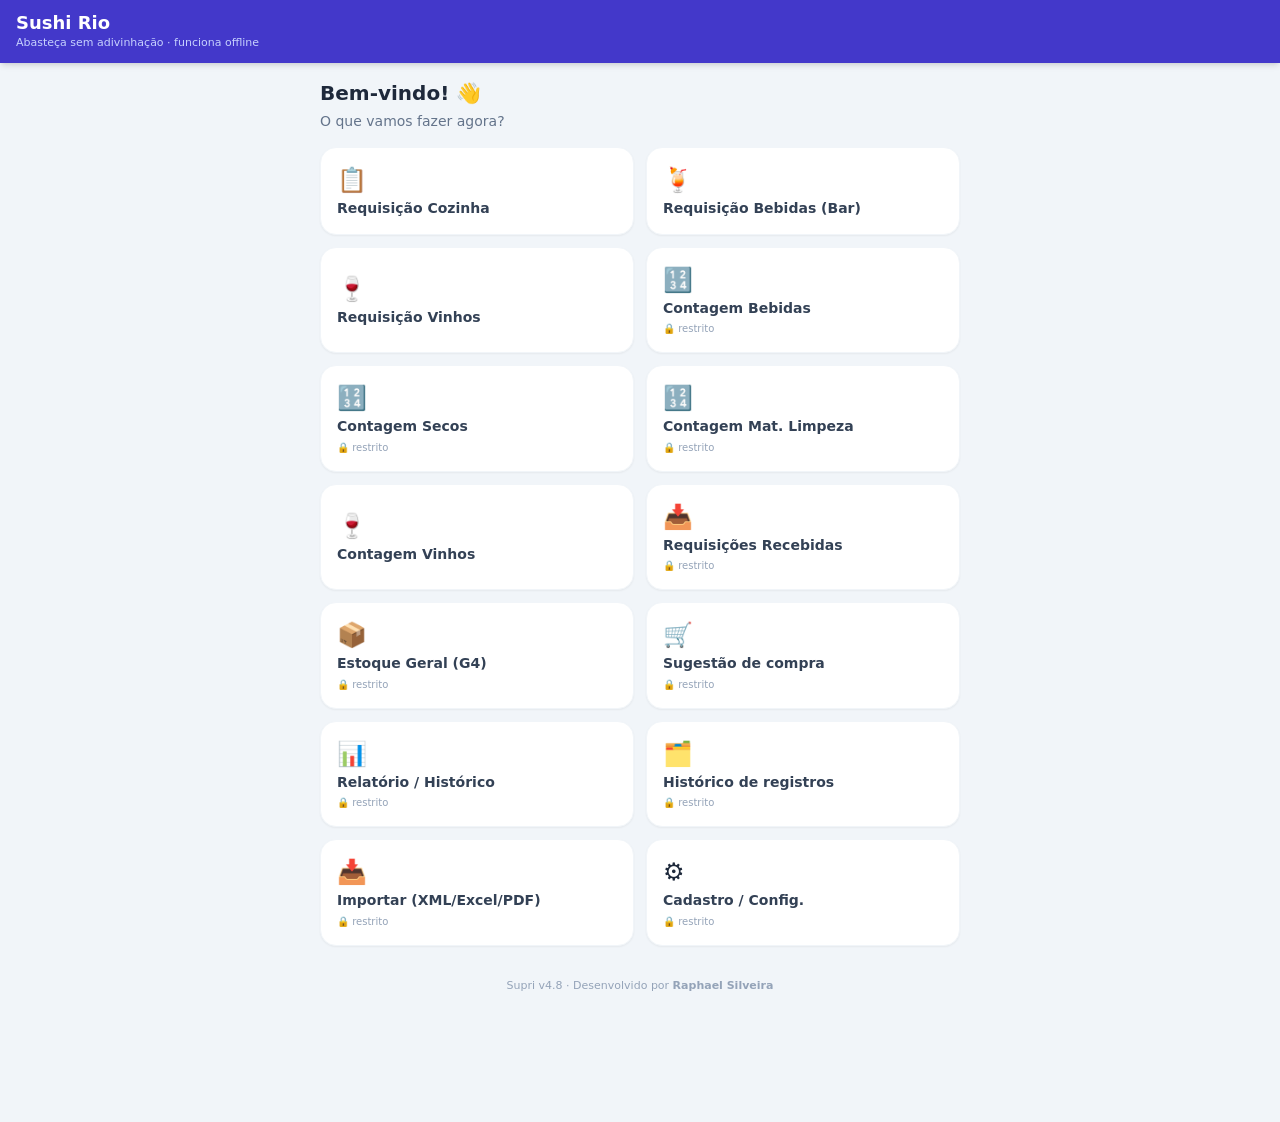
==== commit 042f50aa: "Add files via upload" ====
--- a/index.html
+++ b/index.html
@@ -371,17 +371,20 @@
     <input id="epNome" type="text" class="w-full border border-slate-300 rounded-lg px-2 py-2 text-sm mb-2" />
     <label class="block text-xs text-slate-500 mb-0.5">Categoria</label>
     <select id="epCat" class="w-full border border-slate-300 rounded-lg px-2 py-2 text-sm mb-2"></select>
-    <div class="flex gap-2 mb-2">
-      <div class="flex-1"><label class="block text-xs text-slate-500 mb-0.5">Unidade de medida</label>
-        <input id="epUn" type="text" placeholder="UN, CX, FARDO, PACK…" class="w-full border border-slate-300 rounded-lg px-2 py-2 text-sm" /></div>
-      <div class="w-24"><label class="block text-xs text-slate-500 mb-0.5">Un por pack</label>
-        <input id="epFator" type="number" inputmode="decimal" class="w-full border border-slate-300 rounded-lg px-2 py-2 text-sm" /></div>
-    </div>
+    <label class="block text-xs text-slate-500 mb-0.5">Unidade base</label>
+    <select id="epUn" class="w-full border border-slate-300 rounded-lg px-2 py-2 text-sm mb-2"></select>
+    <div class="flex items-center justify-between mb-1">
+      <label class="block text-xs text-slate-500">Unidades de contagem (além da base)</label>
+      <button type="button" onclick="addLinhaUnidade()" class="text-indigo-600 text-xs font-semibold">+ unidade</button></div>
+    <div id="epUnidades" class="mb-1"></div>
+    <p class="text-[10px] text-slate-400 mb-2">Quantos da base cabem em 1. Ex.: base KG, PACOTE = 5, FARDO = 30.</p>
     <div class="flex gap-2 mb-4">
+      <div class="flex-1"><label class="block text-xs text-slate-500 mb-0.5">Ideal (base)</label>
+        <input id="epIdeal" type="text" inputmode="decimal" class="w-full border border-slate-300 rounded-lg px-2 py-2 text-sm" /></div>
       <div class="flex-1"><label class="block text-xs text-slate-500 mb-0.5">Estoque (G4)</label>
-        <input id="epEst" type="number" inputmode="decimal" class="w-full border border-slate-300 rounded-lg px-2 py-2 text-sm" /></div>
-      <div class="flex-1"><label class="block text-xs text-slate-500 mb-0.5">Mínimo</label>
-        <input id="epMin" type="number" inputmode="decimal" class="w-full border border-slate-300 rounded-lg px-2 py-2 text-sm" /></div>
+        <input id="epEst" type="text" inputmode="decimal" class="w-full border border-slate-300 rounded-lg px-2 py-2 text-sm" /></div>
+      <div class="w-20"><label class="block text-xs text-slate-500 mb-0.5">Mínimo</label>
+        <input id="epMin" type="text" inputmode="decimal" class="w-full border border-slate-300 rounded-lg px-2 py-2 text-sm" /></div>
     </div>
     <div class="flex gap-2">
       <button onclick="fecharEditProduto()" class="flex-1 bg-slate-200 text-slate-700 font-bold py-2.5 rounded-lg">Cancelar</button>
@@ -402,7 +405,7 @@
 }});if(w&&w.length)es(p,w,true,o.people||[])}catch(y){if(o.WTF)throw y}}function _o(e){return e.charAt(0)=="/"?e.slice(1):e}function Ao(e,r){Ue();r=r||{};yo(r);if(Ar(e,"META-INF/manifest.xml"))return po(e,r);if(Ar(e,"objectdata.xml"))return po(e,r);if(Ar(e,"Index/Document.iwa")){if(typeof Uint8Array=="undefined")throw new Error("NUMBERS file parsing requires Uint8Array support");if(typeof parse_numbers_iwa!="undefined"){if(e.FileIndex)return parse_numbers_iwa(e);var t=Ye.utils.cfb_new();Or(e).forEach(function(r){Mr(t,r,Dr(e,r))});return parse_numbers_iwa(t)}throw new Error("Unsupported NUMBERS file")}if(!Ar(e,"[Content_Types].xml")){if(Ar(e,"index.xml.gz"))throw new Error("Unsupported NUMBERS 08 file");if(Ar(e,"index.xml"))throw new Error("Unsupported NUMBERS 09 file");throw new Error("Unsupported ZIP file")}var a=Or(e);var n=hn(Fr(e,"[Content_Types].xml"));var i=false;var s,l;if(n.workbooks.length===0){l="xl/workbook.xml";if(Er(e,l,true))n.workbooks.push(l)}if(n.workbooks.length===0){l="xl/workbook.bin";if(!Er(e,l,true))throw new Error("Could not find workbook");n.workbooks.push(l);i=true}if(n.workbooks[0].slice(-3)=="bin")i=true;var o={};var c={};if(!r.bookSheets&&!r.bookProps){As=[];if(n.sst)try{As=zl(Er(e,_o(n.sst)),n.sst,r)}catch(f){if(r.WTF)throw f}if(r.cellStyles&&n.themes.length)o=$l(Fr(e,n.themes[0].replace(/^\//,""),true)||"",n.themes[0],r);if(n.style)c=Bl(Er(e,_o(n.style)),n.style,o,r)}n.links.map(function(t){try{var a=vn(Fr(e,mn(_o(t))),t);return jl(Er(e,_o(t)),a,t,r)}catch(n){}});var u=Nl(Er(e,_o(n.workbooks[0])),n.workbooks[0],r);var h={},p="";if(n.coreprops.length){p=Er(e,_o(n.coreprops[0]),true);if(p)h=En(p);if(n.extprops.length!==0){p=Er(e,_o(n.extprops[0]),true);if(p)Pn(p,h,r)}}var d={};if(!r.bookSheets||r.bookProps){if(n.custprops.length!==0){p=Fr(e,_o(n.custprops[0]),true);if(p)d=Ln(p,r)}}var m={};if(r.bookSheets||r.bookProps){if(u.Sheets)s=u.Sheets.map(function O(e){return e.name});else if(h.Worksheets&&h.SheetNames.length>0)s=h.SheetNames;if(r.bookProps){m.Props=h;m.Custprops=d}if(r.bookSheets&&typeof s!=="undefined")m.SheetNames=s;if(r.bookSheets?m.SheetNames:r.bookProps)return m}s={};var v={};if(r.bookDeps&&n.calcchain)v=Wl(Er(e,_o(n.calcchain)),n.calcchain,r);var g=0;var b={};var w,y;{var k=u.Sheets;h.Worksheets=k.length;h.SheetNames=[];for(var x=0;x!=k.length;++x){h.SheetNames[x]=k[x].name}}var S=i?"bin":"xml";var C=n.workbooks[0].lastIndexOf("/");var _=(n.workbooks[0].slice(0,C+1)+"_rels/"+n.workbooks[0].slice(C+1)+".rels").replace(/^\//,"");if(!Ar(e,_))_="xl/_rels/workbook."+S+".rels";var A=vn(Fr(e,_,true),_.replace(/_rels.*/,"s5s"));if((n.metadata||[]).length>=1){r.xlmeta=Hl(Er(e,_o(n.metadata[0])),n.metadata[0],r)}if((n.people||[]).length>=1){r.people=is(Er(e,_o(n.people[0])),r)}if(A)A=So(A,u.Sheets);var T=Er(e,"xl/worksheets/sheet.xml",true)?1:0;e:for(g=0;g!=h.Worksheets;++g){var E="sheet";if(A&&A[g]){w="xl/"+A[g][1].replace(/[\/]?xl\//,"");if(!Ar(e,w))w=A[g][1];if(!Ar(e,w))w=_.replace(/_rels\/.*$/,"")+A[g][1];E=A[g][2]}else{w="xl/worksheets/sheet"+(g+1-T)+"."+S;w=w.replace(/sheet0\./,"sheet.")}y=w.replace(/^(.*)(\/)([^\/]*)$/,"$1/_rels/$3.rels");if(r&&r.sheets!=null)switch(typeof r.sheets){case"number":if(g!=r.sheets)continue e;break;case"string":if(h.SheetNames[g].toLowerCase()!=r.sheets.toLowerCase())continue e;break;default:if(Array.isArray&&Array.isArray(r.sheets)){var F=false;for(var D=0;D!=r.sheets.length;++D){if(typeof r.sheets[D]=="number"&&r.sheets[D]==g)F=1;if(typeof r.sheets[D]=="string"&&r.sheets[D].toLowerCase()==h.SheetNames[g].toLowerCase())F=1}if(!F)continue e};}Co(e,w,y,h.SheetNames[g],g,b,s,E,r,u,o,c)}m={Directory:n,Workbook:u,Props:h,Custprops:d,Deps:v,Sheets:s,SheetNames:h.SheetNames,Strings:As,Styles:c,Themes:o,SSF:gr(X)};if(r&&r.bookFiles){if(e.files){m.keys=a;m.files=e.files}else{m.keys=[];m.files={};e.FullPaths.forEach(function(r,t){r=r.replace(/^Root Entry[\/]/,"");m.keys.push(r);m.files[r]=e.FileIndex[t]})}}if(r&&r.bookVBA){if(n.vba.length>0)m.vbaraw=Er(e,_o(n.vba[0]),true);else if(n.defaults&&n.defaults.bin===ls)m.vbaraw=Er(e,"xl/vbaProject.bin",true)}return m}function To(e,r){var t=r||{};var a="Workbook",n=Ye.find(e,a);try{a="/!DataSpaces/Version";n=Ye.find(e,a);if(!n||!n.content)throw new Error("ECMA-376 Encrypted file missing "+a);parse_DataSpaceVersionInfo(n.content);a="/!DataSpaces/DataSpaceMap";n=Ye.find(e,a);if(!n||!n.content)throw new Error("ECMA-376 Encrypted file missing "+a);var i=parse_DataSpaceMap(n.content);if(i.length!==1||i[0].comps.length!==1||i[0].comps[0].t!==0||i[0].name!=="StrongEncryptionDataSpace"||i[0].comps[0].v!=="EncryptedPackage")throw new Error("ECMA-376 Encrypted file bad "+a);a="/!DataSpaces/DataSpaceInfo/StrongEncryptionDataSpace";n=Ye.find(e,a);if(!n||!n.content)throw new Error("ECMA-376 Encrypted file missing "+a);var s=parse_DataSpaceDefinition(n.content);if(s.length!=1||s[0]!="StrongEncryptionTransform")throw new Error("ECMA-376 Encrypted file bad "+a);a="/!DataSpaces/TransformInfo/StrongEncryptionTransform/!Primary";n=Ye.find(e,a);if(!n||!n.content)throw new Error("ECMA-376 Encrypted file missing "+a);parse_Primary(n.content)}catch(l){}a="/EncryptionInfo";n=Ye.find(e,a);if(!n||!n.content)throw new Error("ECMA-376 Encrypted file missing "+a);var o=parse_EncryptionInfo(n.content);a="/EncryptedPackage";n=Ye.find(e,a);if(!n||!n.content)throw new Error("ECMA-376 Encrypted file missing "+a);if(o[0]==4&&typeof decrypt_agile!=="undefined")return decrypt_agile(o[1],n.content,t.password||"",t);if(o[0]==2&&typeof decrypt_std76!=="undefined")return decrypt_std76(o[1],n.content,t.password||"",t);throw new Error("File is password-protected")}function Eo(e,r){if(r.bookType=="ods")return bo(e,r);if(r.bookType=="numbers")return write_numbers_iwa(e,r);if(r.bookType=="xlsb")return Fo(e,r);return Do(e,r)}function Fo(e,r){Zi=1024;if(e&&!e.SSF){e.SSF=gr(X)}if(e&&e.SSF){Ue();ze(e.SSF);r.revssf=ar(e.SSF);r.revssf[e.SSF[65535]]=0;r.ssf=e.SSF}r.rels={};r.wbrels={};r.Strings=[];r.Strings.Count=0;r.Strings.Unique=0;if(Es)r.revStrings=new Map;else{r.revStrings={};r.revStrings.foo=[];delete r.revStrings.foo}var t=r.bookType=="xlsb"?"bin":"xml";var a=fs.indexOf(r.bookType)>-1;var n=un();ko(r=r||{});var i=Nr();var s="",l=0;r.cellXfs=[];Ms(r.cellXfs,{},{revssf:{General:0}});if(!e.Props)e.Props={};s="docProps/core.xml";Mr(i,s,Dn(e.Props,r));n.coreprops.push(s);bn(r.rels,2,s,dn.CORE_PROPS);s="docProps/app.xml";if(e.Props&&e.Props.SheetNames){}else if(!e.Workbook||!e.Workbook.Sheets)e.Props.SheetNames=e.SheetNames;else{var o=[];for(var c=0;c<e.SheetNames.length;++c)if((e.Workbook.Sheets[c]||{}).Hidden!=2)o.push(e.SheetNames[c]);e.Props.SheetNames=o}e.Props.Worksheets=e.Props.SheetNames.length;Mr(i,s,In(e.Props,r));n.extprops.push(s);bn(r.rels,3,s,dn.EXT_PROPS);if(e.Custprops!==e.Props&&er(e.Custprops||{}).length>0){s="docProps/custom.xml";Mr(i,s,Bn(e.Custprops,r));n.custprops.push(s);bn(r.rels,4,s,dn.CUST_PROPS)}for(l=1;l<=e.SheetNames.length;++l){var f={"!id":{}};var u=e.Sheets[e.SheetNames[l-1]];var h=(u||{})["!type"]||"sheet";switch(h){case"chart":;default:s="xl/worksheets/sheet"+l+"."+t;Mr(i,s,Xl(l-1,s,r,e,f));n.sheets.push(s);bn(r.wbrels,-1,"worksheets/sheet"+l+"."+t,dn.WS[0]);}if(u){var p=u["!comments"];var d=false;var m="";if(p&&p.length>0){m="xl/comments"+l+"."+t;Mr(i,m,Kl(p,m,r));n.comments.push(m);bn(f,-1,"../comments"+l+"."+t,dn.CMNT);d=true}if(u["!legacy"]){if(d)Mr(i,"xl/drawings/vmlDrawing"+l+".vml",Qi(l,u["!comments"]))}delete u["!comments"];delete u["!legacy"]}if(f["!id"].rId1)Mr(i,mn(s),gn(f))}if(r.Strings!=null&&r.Strings.length>0){s="xl/sharedStrings."+t;Mr(i,s,Jl(r.Strings,s,r));n.strs.push(s);bn(r.wbrels,-1,"sharedStrings."+t,dn.SST)}s="xl/workbook."+t;Mr(i,s,Vl(e,s,r));n.workbooks.push(s);bn(r.rels,1,s,dn.WB);s="xl/theme/theme1.xml";Mr(i,s,Xi(e.Themes,r));n.themes.push(s);bn(r.wbrels,-1,"theme/theme1.xml",dn.THEME);s="xl/styles."+t;Mr(i,s,Yl(e,s,r));n.styles.push(s);bn(r.wbrels,-1,"styles."+t,dn.STY);if(e.vbaraw&&a){s="xl/vbaProject.bin";Mr(i,s,e.vbaraw);n.vba.push(s);bn(r.wbrels,-1,"vbaProject.bin",dn.VBA)}s="xl/metadata."+t;Mr(i,s,ql(s));n.metadata.push(s);bn(r.wbrels,-1,"metadata."+t,dn.XLMETA);Mr(i,"[Content_Types].xml",pn(n,r));Mr(i,"_rels/.rels",gn(r.rels));Mr(i,"xl/_rels/workbook."+t+".rels",gn(r.wbrels));delete r.revssf;delete r.ssf;return i}function Do(e,r){Zi=1024;if(e&&!e.SSF){e.SSF=gr(X)}if(e&&e.SSF){Ue();ze(e.SSF);r.revssf=ar(e.SSF);r.revssf[e.SSF[65535]]=0;r.ssf=e.SSF}r.rels={};r.wbrels={};r.Strings=[];r.Strings.Count=0;r.Strings.Unique=0;if(Es)r.revStrings=new Map;else{r.revStrings={};r.revStrings.foo=[];delete r.revStrings.foo}var t="xml";var a=fs.indexOf(r.bookType)>-1;var n=un();ko(r=r||{});var i=Nr();var s="",l=0;r.cellXfs=[];Ms(r.cellXfs,{},{revssf:{General:0}});if(!e.Props)e.Props={};s="docProps/core.xml";Mr(i,s,Dn(e.Props,r));n.coreprops.push(s);bn(r.rels,2,s,dn.CORE_PROPS);s="docProps/app.xml";if(e.Props&&e.Props.SheetNames){}else if(!e.Workbook||!e.Workbook.Sheets)e.Props.SheetNames=e.SheetNames;else{var o=[];for(var c=0;c<e.SheetNames.length;++c)if((e.Workbook.Sheets[c]||{}).Hidden!=2)o.push(e.SheetNames[c]);e.Props.SheetNames=o}e.Props.Worksheets=e.Props.SheetNames.length;Mr(i,s,In(e.Props,r));n.extprops.push(s);bn(r.rels,3,s,dn.EXT_PROPS);if(e.Custprops!==e.Props&&er(e.Custprops||{}).length>0){s="docProps/custom.xml";Mr(i,s,Bn(e.Custprops,r));n.custprops.push(s);bn(r.rels,4,s,dn.CUST_PROPS)}var f=["SheetJ5"];r.tcid=0;for(l=1;l<=e.SheetNames.length;++l){var u={"!id":{}};var h=e.Sheets[e.SheetNames[l-1]];var p=(h||{})["!type"]||"sheet";switch(p){case"chart":;default:s="xl/worksheets/sheet"+l+"."+t;Mr(i,s,pl(l-1,r,e,u));n.sheets.push(s);bn(r.wbrels,-1,"worksheets/sheet"+l+"."+t,dn.WS[0]);}if(h){var d=h["!comments"];var m=false;var v="";if(d&&d.length>0){var g=false;d.forEach(function(e){e[1].forEach(function(e){if(e.T==true)g=true})});if(g){v="xl/threadedComments/threadedComment"+l+"."+t;Mr(i,v,ns(d,f,r));n.threadedcomments.push(v);bn(u,-1,"../threadedComments/threadedComment"+l+"."+t,dn.TCMNT)}v="xl/comments"+l+"."+t;Mr(i,v,ts(d,r));n.comments.push(v);bn(u,-1,"../comments"+l+"."+t,dn.CMNT);m=true}if(h["!legacy"]){if(m)Mr(i,"xl/drawings/vmlDrawing"+l+".vml",Qi(l,h["!comments"]))}delete h["!comments"];delete h["!legacy"]}if(u["!id"].rId1)Mr(i,mn(s),gn(u))}if(r.Strings!=null&&r.Strings.length>0){s="xl/sharedStrings."+t;Mr(i,s,ni(r.Strings,r));n.strs.push(s);bn(r.wbrels,-1,"sharedStrings."+t,dn.SST)}s="xl/workbook."+t;Mr(i,s,Ml(e,r));n.workbooks.push(s);bn(r.rels,1,s,dn.WB);s="xl/theme/theme1.xml";Mr(i,s,Xi(e.Themes,r));n.themes.push(s);bn(r.wbrels,-1,"theme/theme1.xml",dn.THEME);s="xl/styles."+t;Mr(i,s,Ii(e,r));n.styles.push(s);bn(r.wbrels,-1,"styles."+t,dn.STY);if(e.vbaraw&&a){s="xl/vbaProject.bin";Mr(i,s,e.vbaraw);n.vba.push(s);bn(r.wbrels,-1,"vbaProject.bin",dn.VBA)}s="xl/metadata."+t;Mr(i,s,Yi());n.metadata.push(s);bn(r.wbrels,-1,"metadata."+t,dn.XLMETA);if(f.length>1){s="xl/persons/person.xml";Mr(i,s,ss(f,r));n.people.push(s);bn(r.wbrels,-1,"persons/person.xml",dn.PEOPLE)}Mr(i,"[Content_Types].xml",pn(n,r));Mr(i,"_rels/.rels",gn(r.rels));Mr(i,"xl/_rels/workbook."+t+".rels",gn(r.wbrels));delete r.revssf;delete r.ssf;return i}function Oo(e,r){var t="";switch((r||{}).type||"base64"){case"buffer":return[e[0],e[1],e[2],e[3],e[4],e[5],e[6],e[7]];case"base64":t=w(e.slice(0,12));break;case"binary":t=e;break;case"array":return[e[0],e[1],e[2],e[3],e[4],e[5],e[6],e[7]];default:throw new Error("Unrecognized type "+(r&&r.type||"undefined"));}return[t.charCodeAt(0),t.charCodeAt(1),t.charCodeAt(2),t.charCodeAt(3),t.charCodeAt(4),t.charCodeAt(5),t.charCodeAt(6),t.charCodeAt(7)]}function Mo(e,r){if(Ye.find(e,"EncryptedPackage"))return To(e,r);return parse_xlscfb(e,r)}function No(e,r){var t,a=e;var n=r||{};if(!n.type)n.type=y&&Buffer.isBuffer(e)?"buffer":"base64";t=Pr(a,n);return Ao(t,n)}function Po(e,r){var t=0;e:while(t<e.length)switch(e.charCodeAt(t)){case 10:;case 13:;case 32:++t;break;case 60:return parse_xlml(e.slice(t),r);default:break e;}return Hn.to_workbook(e,r)}function Io(e,r){var t="",a=Oo(e,r);switch(r.type){case"base64":t=w(e);break;case"binary":t=e;break;case"buffer":t=e.toString("binary");break;case"array":t=vr(e);break;default:throw new Error("Unrecognized type "+r.type);}if(a[0]==239&&a[1]==187&&a[2]==191)t=ot(t);r.type="binary";return Po(t,r)}function Ro(e,r){var t=e;if(r.type=="base64")t=w(t);t=$cptable.utils.decode(1200,t.slice(2),"str");r.type="binary";return Po(t,r)}function Lo(e){return!e.match(/[^\x00-\x7F]/)?e:ct(e)}function Bo(e,r,t,a){if(a){t.type="string";return Hn.to_workbook(e,t)}return Hn.to_workbook(r,t)}function $o(e,r){o();var t=r||{};if(typeof ArrayBuffer!=="undefined"&&e instanceof ArrayBuffer)return $o(new Uint8Array(e),(t=gr(t),t.type="array",t));if(typeof Uint8Array!=="undefined"&&e instanceof Uint8Array&&!t.type)t.type=typeof Deno!=="undefined"?"buffer":"array";var a=e,n=[0,0,0,0],i=false;if(t.cellStyles){t.cellNF=true;t.sheetStubs=true}Ts={};if(t.dateNF)Ts.dateNF=t.dateNF;if(!t.type)t.type=y&&Buffer.isBuffer(e)?"buffer":"base64";if(t.type=="file"){t.type=y?"buffer":"binary";a=Qe(e);if(typeof Uint8Array!=="undefined"&&!y)t.type="array"}if(t.type=="string"){i=true;t.type="binary";t.codepage=65001;a=Lo(e)}if(t.type=="array"&&typeof Uint8Array!=="undefined"&&e instanceof Uint8Array&&typeof ArrayBuffer!=="undefined"){var s=new ArrayBuffer(3),l=new Uint8Array(s);l.foo="bar";if(!l.foo){t=gr(t);t.type="array";return $o(E(a),t)}}switch((n=Oo(a,t))[0]){case 208:if(n[1]===207&&n[2]===17&&n[3]===224&&n[4]===161&&n[5]===177&&n[6]===26&&n[7]===225)return Mo(Ye.read(a,t),t);break;case 9:if(n[1]<=8)return parse_xlscfb(a,t);break;case 60:return parse_xlml(a,t);case 73:if(n[1]===73&&n[2]===42&&n[3]===0)throw new Error("TIFF Image File is not a spreadsheet");if(n[1]===68)return Vn(a,t);break;case 84:if(n[1]===65&&n[2]===66&&n[3]===76)return Wn.to_workbook(a,t);break;case 80:return n[1]===75&&n[2]<9&&n[3]<9?No(a,t):Bo(e,a,t,i);case 239:return n[3]===60?parse_xlml(a,t):Bo(e,a,t,i);case 255:if(n[1]===254){return Ro(a,t)}else if(n[1]===0&&n[2]===2&&n[3]===0)return WK_.to_workbook(a,t);break;case 0:if(n[1]===0){if(n[2]>=2&&n[3]===0)return WK_.to_workbook(a,t);if(n[2]===0&&(n[3]===8||n[3]===9))return WK_.to_workbook(a,t)}break;case 3:;case 131:;case 139:;case 140:return zn.to_workbook(a,t);case 123:if(n[1]===92&&n[2]===114&&n[3]===116)return RTF.to_workbook(a,t);break;case 10:;case 13:;case 32:return Io(a,t);case 137:if(n[1]===80&&n[2]===78&&n[3]===71)throw new Error("PNG Image File is not a spreadsheet");break;}if($n.indexOf(n[0])>-1&&n[2]<=12&&n[3]<=31)return zn.to_workbook(a,t);return Bo(e,a,t,i)}function zo(e,r){var t=r||{};t.type="file";return $o(e,t)}function Uo(e,r){switch(r.type){case"base64":;case"binary":break;case"buffer":;case"array":r.type="";break;case"file":return Ze(r.file,Ye.write(e,{type:y?"buffer":""}));case"string":throw new Error("'string' output type invalid for '"+r.bookType+"' files");default:throw new Error("Unrecognized type "+r.type);}return Ye.write(e,r)}function Wo(e,r){var t=gr(r||{});var a=Eo(e,t);return Ho(a,t)}function jo(e,r){var t=gr(r||{});var a=Do(e,t);return Ho(a,t)}function Ho(e,r){var t={};var a=y?"nodebuffer":typeof Uint8Array!=="undefined"?"array":"string";if(r.compression)t.compression="DEFLATE";if(r.password)t.type=a;else switch(r.type){case"base64":t.type="base64";break;case"binary":t.type="string";break;case"string":throw new Error("'string' output type invalid for '"+r.bookType+"' files");case"buffer":;case"file":t.type=a;break;default:throw new Error("Unrecognized type "+r.type);}var n=e.FullPaths?Ye.write(e,{fileType:"zip",type:{nodebuffer:"buffer",string:"binary"}[t.type]||t.type,compression:!!r.compression}):e.generate(t);if(typeof Deno!=="undefined"){if(typeof n=="string"){if(r.type=="binary"||r.type=="base64")return n;n=new Uint8Array(_(n))}}if(r.password&&typeof encrypt_agile!=="undefined")return Uo(encrypt_agile(n,r.password),r);if(r.type==="file")return Ze(r.file,n);return r.type=="string"?ot(n):n}function Vo(e,r){var t=r||{};var a=write_xlscfb(e,t);return Uo(a,t)}function Xo(e,r,t){if(!t)t="";var a=t+e;switch(r.type){case"base64":return b(ct(a));case"binary":return ct(a);case"string":return e;case"file":return Ze(r.file,a,"utf8");case"buffer":{if(y)return k(a,"utf8");else if(typeof TextEncoder!=="undefined")return(new TextEncoder).encode(a);else return Xo(a,{type:"binary"}).split("").map(function(e){return e.charCodeAt(0)})};}throw new Error("Unrecognized type "+r.type)}function Go(e,r){switch(r.type){case"base64":return b(e);case"binary":return e;case"string":return e;case"file":return Ze(r.file,e,"binary");case"buffer":{if(y)return k(e,"binary");else return e.split("").map(function(e){return e.charCodeAt(0)})};}throw new Error("Unrecognized type "+r.type)}function Yo(e,r){switch(r.type){case"string":;case"base64":;case"binary":var t="";for(var a=0;a<e.length;++a)t+=String.fromCharCode(e[a]);return r.type=="base64"?b(t):r.type=="string"?ot(t):t;case"file":return Ze(r.file,e);case"buffer":return e;default:throw new Error("Unrecognized type "+r.type);}}function Jo(e,r){o();Fl(e);var t=gr(r||{});if(t.cellStyles){t.cellNF=true;t.sheetStubs=true}if(t.type=="array"){t.type="binary";var a=Jo(e,t);t.type="array";return _(a)}return jo(e,t)}function Ko(e,r){o();Fl(e);var t=gr(r||{});if(t.cellStyles){t.cellNF=true;t.sheetStubs=true}if(t.type=="array"){t.type="binary";var a=Ko(e,t);t.type="array";return _(a)}var n=0;if(t.sheet){if(typeof t.sheet=="number")n=t.sheet;else n=e.SheetNames.indexOf(t.sheet);if(!e.SheetNames[n])throw new Error("Sheet not found: "+t.sheet+" : "+typeof t.sheet)}switch(t.bookType||"xlsb"){case"xml":;case"xlml":return Xo(write_xlml(e,t),t);case"slk":;case"sylk":return Xo(Un.from_sheet(e.Sheets[e.SheetNames[n]],t),t);case"htm":;case"html":return Xo(no(e.Sheets[e.SheetNames[n]],t),t);case"txt":return Go(sc(e.Sheets[e.SheetNames[n]],t),t);case"csv":return Xo(ic(e.Sheets[e.SheetNames[n]],t),t,"\ufeff");case"dif":return Xo(Wn.from_sheet(e.Sheets[e.SheetNames[n]],t),t);case"dbf":return Yo(zn.from_sheet(e.Sheets[e.SheetNames[n]],t),t);case"prn":return Xo(Hn.from_sheet(e.Sheets[e.SheetNames[n]],t),t);case"rtf":return Xo(RTF.from_sheet(e.Sheets[e.SheetNames[n]],t),t);case"eth":return Xo(jn.from_sheet(e.Sheets[e.SheetNames[n]],t),t);case"fods":return Xo(bo(e,t),t);case"wk1":return Yo(WK_.sheet_to_wk1(e.Sheets[e.SheetNames[n]],t),t);case"wk3":return Yo(WK_.book_to_wk3(e,t),t);case"biff2":if(!t.biff)t.biff=2;case"biff3":if(!t.biff)t.biff=3;case"biff4":if(!t.biff)t.biff=4;return Yo(write_biff_buf(e,t),t);case"biff5":if(!t.biff)t.biff=5;case"biff8":;case"xla":;case"xls":if(!t.biff)t.biff=8;return Vo(e,t);case"xlsx":;case"xlsm":;case"xlam":;case"xlsb":;case"numbers":;case"ods":return Wo(e,t);default:throw new Error("Unrecognized bookType |"+t.bookType+"|");}}function qo(e){if(e.bookType)return;var r={xls:"biff8",htm:"html",slk:"sylk",socialcalc:"eth",Sh33tJS:"WTF"};var t=e.file.slice(e.file.lastIndexOf(".")).toLowerCase();if(t.match(/^\.[a-z]+$/))e.bookType=t.slice(1);e.bookType=r[e.bookType]||e.bookType}function Zo(e,r,t){var a=t||{};a.type="file";a.file=r;qo(a);return Ko(e,a)}function Qo(e,r,t){var a=t||{};a.type="file";a.file=r;qo(a);return Jo(e,a)}function ec(e,r,t,a){var n=t||{};n.type="file";n.file=e;qo(n);n.type="buffer";var i=a;if(!(i instanceof Function))i=t;return Je.writeFile(e,Ko(r,n),i)}function rc(e,r,t,a,n,i,s,l){var o=ya(t);var c=l.defval,f=l.raw||!Object.prototype.hasOwnProperty.call(l,"raw");var u=true;var h=n===1?[]:{};if(n!==1){if(Object.defineProperty)try{Object.defineProperty(h,"__rowNum__",{value:t,enumerable:false})}catch(p){h.__rowNum__=t}else h.__rowNum__=t}if(!s||e[t])for(var d=r.s.c;d<=r.e.c;++d){var m=s?e[t][d]:e[a[d]+o];if(m===undefined||m.t===undefined){if(c===undefined)continue;if(i[d]!=null){h[i[d]]=c}continue}var v=m.v;switch(m.t){case"z":if(v==null)break;continue;case"e":v=v==0?null:void 0;break;case"s":;case"d":;case"b":;case"n":break;default:throw new Error("unrecognized type "+m.t);}if(i[d]!=null){if(v==null){if(m.t=="e"&&v===null)h[i[d]]=null;else if(c!==undefined)h[i[d]]=c;else if(f&&v===null)h[i[d]]=null;else continue}else{h[i[d]]=f&&(m.t!=="n"||m.t==="n"&&l.rawNumbers!==false)?v:Pa(m,v,l)}if(v!=null)u=false}}return{row:h,isempty:u}}function tc(e,r){if(e==null||e["!ref"]==null)return[];var t={t:"n",v:0},a=0,n=1,i=[],s=0,l="";var o={s:{r:0,c:0},e:{r:0,c:0}};var c=r||{};var f=c.range!=null?c.range:e["!ref"];if(c.header===1)a=1;else if(c.header==="A")a=2;else if(Array.isArray(c.header))a=3;else if(c.header==null)a=0;switch(typeof f){case"string":o=Ma(f);break;case"number":o=Ma(e["!ref"]);o.s.r=f;break;default:o=f;}if(a>0)n=0;var u=ya(o.s.r);var h=[];var p=[];var d=0,m=0;var v=Array.isArray(e);var g=o.s.r,b=0;var w={};if(v&&!e[g])e[g]=[];var y=c.skipHidden&&e["!cols"]||[];var k=c.skipHidden&&e["!rows"]||[];for(b=o.s.c;b<=o.e.c;++b){if((y[b]||{}).hidden)continue;h[b]=Ca(b);t=v?e[g][b]:e[h[b]+u];switch(a){case 1:i[b]=b-o.s.c;break;case 2:i[b]=h[b];break;case 3:i[b]=c.header[b-o.s.c];break;default:if(t==null)t={w:"__EMPTY",t:"s"};l=s=Pa(t,null,c);m=w[s]||0;if(!m)w[s]=1;else{do{l=s+"_"+m++}while(w[l]);w[s]=m;w[l]=1}i[b]=l;}}for(g=o.s.r+n;g<=o.e.r;++g){if((k[g]||{}).hidden)continue;var x=rc(e,o,g,h,a,i,v,c);if(x.isempty===false||(a===1?c.blankrows!==false:!!c.blankrows))p[d++]=x.row}p.length=d;return p}var ac=/"/g;function nc(e,r,t,a,n,i,s,l){var o=true;var c=[],f="",u=ya(t);for(var h=r.s.c;h<=r.e.c;++h){if(!a[h])continue;var p=l.dense?(e[t]||[])[h]:e[a[h]+u];if(p==null)f="";else if(p.v!=null){o=false;f=""+(l.rawNumbers&&p.t=="n"?p.v:Pa(p,null,l));for(var d=0,m=0;d!==f.length;++d)if((m=f.charCodeAt(d))===n||m===i||m===34||l.forceQuotes){f='"'+f.replace(ac,'""')+'"';break}if(f=="ID")f='"ID"'}else if(p.f!=null&&!p.F){o=false;f="="+p.f;if(f.indexOf(",")>=0)f='"'+f.replace(ac,'""')+'"'}else f="";c.push(f)}if(l.blankrows===false&&o)return null;return c.join(s)}function ic(e,r){var t=[];var a=r==null?{}:r;if(e==null||e["!ref"]==null)return"";var n=Ma(e["!ref"]);var i=a.FS!==undefined?a.FS:",",s=i.charCodeAt(0);var l=a.RS!==undefined?a.RS:"\n",o=l.charCodeAt(0);var c=new RegExp((i=="|"?"\\|":i)+"+$");var f="",u=[];a.dense=Array.isArray(e);var h=a.skipHidden&&e["!cols"]||[];var p=a.skipHidden&&e["!rows"]||[];for(var d=n.s.c;d<=n.e.c;++d)if(!(h[d]||{}).hidden)u[d]=Ca(d);var m=0;for(var v=n.s.r;v<=n.e.r;++v){if((p[v]||{}).hidden)continue;f=nc(e,n,v,u,s,o,i,a);if(f==null){continue}if(a.strip)f=f.replace(c,"");if(f||a.blankrows!==false)t.push((m++?l:"")+f)}delete a.dense;return t.join("")}function sc(e,r){if(!r)r={};r.FS="\t";r.RS="\n";var t=ic(e,r);if(typeof $cptable=="undefined"||r.type=="string")return t;var a=$cptable.utils.encode(1200,t,"str");return String.fromCharCode(255)+String.fromCharCode(254)+a}function lc(e){var r="",t,a="";if(e==null||e["!ref"]==null)return[];var n=Ma(e["!ref"]),i="",s=[],l;var o=[];var c=Array.isArray(e);for(l=n.s.c;l<=n.e.c;++l)s[l]=Ca(l);for(var f=n.s.r;f<=n.e.r;++f){i=ya(f);for(l=n.s.c;l<=n.e.c;++l){r=s[l]+i;t=c?(e[f]||[])[l]:e[r];a="";if(t===undefined)continue;else if(t.F!=null){r=t.F;if(!t.f)continue;a=t.f;if(r.indexOf(":")==-1)r=r+":"+r}if(t.f!=null)a=t.f;else if(t.t=="z")continue;else if(t.t=="n"&&t.v!=null)a=""+t.v;else if(t.t=="b")a=t.v?"TRUE":"FALSE";else if(t.w!==undefined)a="'"+t.w;else if(t.v===undefined)continue;else if(t.t=="s")a="'"+t.v;else a=""+t.v;o[o.length]=r+"="+a}}return o}function oc(e,r,t){var a=t||{};var n=+!a.skipHeader;var i=e||{};var s=0,l=0;if(i&&a.origin!=null){if(typeof a.origin=="number")s=a.origin;else{var o=typeof a.origin=="string"?Ea(a.origin):a.origin;s=o.r;l=o.c}}var c;var f={s:{c:0,r:0},e:{c:l,r:s+r.length-1+n}};if(i["!ref"]){var u=Ma(i["!ref"]);f.e.c=Math.max(f.e.c,u.e.c);f.e.r=Math.max(f.e.r,u.e.r);if(s==-1){s=u.e.r+1;f.e.r=s+r.length-1+n}}else{if(s==-1){s=0;f.e.r=r.length-1+n}}var h=a.header||[],p=0;r.forEach(function(e,r){er(e).forEach(function(t){if((p=h.indexOf(t))==-1)h[p=h.length]=t;var o=e[t];var f="z";var u="";var d=Fa({c:l+p,r:s+r+n});c=fc(i,d);if(o&&typeof o==="object"&&!(o instanceof Date)){i[d]=o}else{if(typeof o=="number")f="n";else if(typeof o=="boolean")f="b";else if(typeof o=="string")f="s";else if(o instanceof Date){f="d";if(!a.cellDates){f="n";o=sr(o)}u=a.dateNF||X[14]}else if(o===null&&a.nullError){f="e";o=0}if(!c)i[d]=c={t:f,v:o};else{c.t=f;c.v=o;delete c.w;delete c.R;if(u)c.z=u}if(u)c.z=u}})});f.e.c=Math.max(f.e.c,l+h.length-1);var d=ya(s);if(n)for(p=0;p<h.length;++p)i[Ca(p+l)+d]={t:"s",v:h[p]};i["!ref"]=Oa(f);return i}function cc(e,r){return oc(null,e,r)}function fc(e,r,t){if(typeof r=="string"){if(Array.isArray(e)){var a=Ea(r);if(!e[a.r])e[a.r]=[];return e[a.r][a.c]||(e[a.r][a.c]={t:"z"})}return e[r]||(e[r]={t:"z"})}if(typeof r!="number")return fc(e,Fa(r));return fc(e,Fa({r:r,c:t||0}))}function uc(e,r){if(typeof r=="number"){if(r>=0&&e.SheetNames.length>r)return r;throw new Error("Cannot find sheet # "+r)}else if(typeof r=="string"){var t=e.SheetNames.indexOf(r);if(t>-1)return t;throw new Error("Cannot find sheet name |"+r+"|")}else throw new Error("Cannot find sheet |"+r+"|")}function hc(){return{SheetNames:[],Sheets:{}}}function pc(e,r,t,a){var n=1;if(!t)for(;n<=65535;++n,t=undefined)if(e.SheetNames.indexOf(t="Sheet"+n)==-1)break;if(!t||e.SheetNames.length>=65535)throw new Error("Too many worksheets");if(a&&e.SheetNames.indexOf(t)>=0){var i=t.match(/(^.*?)(\d+)$/);n=i&&+i[2]||0;var s=i&&i[1]||t;for(++n;n<=65535;++n)if(e.SheetNames.indexOf(t=s+n)==-1)break}Tl(t);if(e.SheetNames.indexOf(t)>=0)throw new Error("Worksheet with name |"+t+"| already exists!");e.SheetNames.push(t);e.Sheets[t]=r;return t}function dc(e,r,t){if(!e.Workbook)e.Workbook={};if(!e.Workbook.Sheets)e.Workbook.Sheets=[];var a=uc(e,r);if(!e.Workbook.Sheets[a])e.Workbook.Sheets[a]={};switch(t){case 0:;case 1:;case 2:break;default:throw new Error("Bad sheet visibility setting "+t);}e.Workbook.Sheets[a].Hidden=t}function mc(e,r){e.z=r;return e}function vc(e,r,t){if(!r){delete e.l}else{e.l={Target:r};if(t)e.l.Tooltip=t}return e}function gc(e,r,t){return vc(e,"#"+r,t)}function bc(e,r,t){if(!e.c)e.c=[];e.c.push({t:r,a:t||"SheetJS"})}function wc(e,r,t,a){var n=typeof r!="string"?r:Ma(r);var i=typeof r=="string"?r:Oa(r);for(var s=n.s.r;s<=n.e.r;++s)for(var l=n.s.c;l<=n.e.c;++l){var o=fc(e,s,l);o.t="n";o.F=i;delete o.v;if(s==n.s.r&&l==n.s.c){o.f=t;if(a)o.D=true}}return e}var yc={encode_col:Ca,encode_row:ya,encode_cell:Fa,encode_range:Oa,decode_col:Sa,decode_row:wa,split_cell:Ta,decode_cell:Ea,decode_range:Da,format_cell:Pa,sheet_add_aoa:Ra,sheet_add_json:oc,sheet_add_dom:io,aoa_to_sheet:La,json_to_sheet:cc,table_to_sheet:so,table_to_book:lo,sheet_to_csv:ic,sheet_to_txt:sc,sheet_to_json:tc,sheet_to_html:no,sheet_to_formulae:lc,sheet_to_row_object_array:tc,sheet_get_cell:fc,book_new:hc,book_append_sheet:pc,book_set_sheet_visibility:dc,cell_set_number_format:mc,cell_set_hyperlink:vc,cell_set_internal_link:gc,cell_add_comment:bc,sheet_set_array_formula:wc,consts:{SHEET_VISIBLE:0,SHEET_HIDDEN:1,SHEET_VERY_HIDDEN:2}};if(typeof parse_xlscfb!=="undefined")e.parse_xlscfb=parse_xlscfb;e.parse_zip=Ao;e.read=$o;e.readFile=zo;e.readFileSync=zo;e.write=Ko;e.writeFile=Zo;e.writeFileSync=Zo;e.writeFileAsync=ec;e.utils=yc;e.writeXLSX=Jo;e.writeFileXLSX=Qo;e.SSF=We;if(typeof __stream!=="undefined")e.stream=__stream;if(typeof Ye!=="undefined")e.CFB=Ye;if(typeof require!=="undefined"){var kc=undefined;if((kc||{}).Readable)set_readable(kc.Readable)}}if(typeof exports!=="undefined")make_xlsx_lib(exports);else if(typeof module!=="undefined"&&module.exports)make_xlsx_lib(module.exports);else if(typeof define==="function"&&define.amd)define("xlsx",function(){if(!XLSX.version)make_xlsx_lib(XLSX);return XLSX});else make_xlsx_lib(XLSX);if(typeof window!=="undefined"&&!window.XLSX)try{window.XLSX=XLSX}catch(e){}
 </script>
 <script>
-const VERSAO = "v4.7";
+const VERSAO = "v4.8";
 const EXEMPLO = {"PRODUTOS JAPONESES": ["Ajinomoto", "Arroz Sushi - 5kg", "Banchá - Pacote 200gr", "Espaguete Nissim - Un", "Gengibre em conserva - Cx", "Gergelim Branco - 1kg", "Gergelim Preto - 1kg", "Gás De Maçarico - lata", "Hashi - pacote com 100un", "Hondashi - 500gr", "Missô - 1kg", "Nori - Pacote 50 folhas", "Penne", "Sakê Cozinha - BB 5 litros", "Shoyo - 20 litros", "Sudare / Moedor De Ger.", "Tonkatsu - BB 5 litros", "Vinagre para Sushi - 5Lt", "Wassabi - 1kg", "Óleo De Gergelim - 1Lt", "Caldo de Legumes - 1Kg", "Castanha de cajú picada", "Molho Agridoce - 5Lt", "Molho Tonkatsu - 5Lt", "Gengibre em calda - 1,250Lt"], "EMBALAGENS": ["Embalagem Mei-105 250ml", "Embalagem Mei-105 500ml", "Embalagem Mei-110 460ml", "Embalagem Mei-160 900ml", "Bandeja Mo90f-2 Funda", "Tampa MO90", "Pote Termico P3 600ml", "Tampa Termico P3 600ml", "Copo Termico 350ml", "Tampa P/copo Termico 35", "Pote Termico Cps 110ml", "Tampa Termico Cps 110ml", "Embalagem Temaki Go908", "Embalagem Oriental Go9", "Pote Shoyo", "Selo / Lacre Pequeno 75m", "Embalagem POKE 750ml", "Sacolas delivery P - pct", "Sacolas delivery G - pct"], "MATERIAL DE LIMPEZA": ["Bobina Média - Un", "Bobina Pequena - Un", "Bobina Grande - Un", "Bombril - Un", "Cloro - BB 5Lt", "Desinfetante - BB 5Lt", "Detergente - Un", "Sanitizante (cloro Hortifruti)", "Esponja - Un", "Fibraco - Un", "Filme Pvc - Un", "Guardanapo Cozinha - Un", "Guardanapo Salão - Un", "Luvas - Cx", "Papel Alumínio - Rolo", "Perfex SUSHIBAR - Un", "Perfex SALÃO - Un", "Rodo - Un", "Sabão Pastoso - Un", "Saco De Lixo 200lts - Un", "Saco De Lixo 40lts - Un", "Saco De Pano - Un", "Sacolas para delivery - Un", "Porta talher - Pct", "Sapólio", "Toalha de papel cozinha - Un", "Touca - Un", "Vassoura - Un", "Álcool - 1Lt", "Álcool Em Gel - BB 5Lt", "Durex delivery - Un", "Etiqueta de Balança - Un", "Lacre sacola delivery - Rolo"], "PRODUTOS MERCEARIA": ["Adoçante Sachet", "Arroz Branco - 1Kg", "Arroz Funcionário - 1Kg", "Azeite E. Virgem - 500ml", "Açúcar - 1Kg", "Açúcar Sachet", "Bifum - Un", "Biscoito Maisena - Un", "Cacau Em Pó - 500g", "Café - 500g", "Caldo Carne - 1Kg", "Caldo Frango - 1Kg", "Castanha Do Pará", "Champignon", "Chantilly - 1Lt", "Chocolate Barra - 2kg", "Chocolate Em Pó - 1Kg", "Copos Desc. Funcionário", "Corante - Un", "Creme De Leite - Un", "Espaguete Cliente - 500g", "Espeto Camarão - Un", "Extrato De Tomate - 4,1Kg", "Farfalle", "Farinha De Trigo - 1Kg", "Farinha Mesa - 1Kg", "Feijão - 1Kg", "Fermento Em Pó - 250g", "Fetuccine - 500g", "Goiabada - Un", "Leite Condensado - Un", "Leite De Côco - 1Lt", "Leite Integral - 1Lt", "Maionese - 3Kg", "Maisena - Un", "Margarina Balde - 14kg", "Milho Lata - Un", "Mostarda - BB 3Kg", "Palito - Cx", "Panko - 1Kg", "Sal - 1Kg", "Sal Sachet", "Somen", "Suco De Maracujá - 500ml", "Tabasco - Un", "Vinagre Branco - 750ml", "Vinhos Cozinha - 1Lt", "Óleo - 14,5kg", "Óleo Composto - 500ml", "Mel - Un", "Espaguete funcionário - 1kg"]};
 const CONTAGENS = {"BEBIDAS": [{"nome": "AGUA SEM GAS 361ML_PACK 12UN", "parTxt": "15", "parNum": 15, "unidade": "PACK", "fator": 12, "oculto": false}, {"nome": "AGUA COM GAS 361ML_PACK 12UN", "parTxt": "15", "parNum": 15, "unidade": "PACK", "fator": 12, "oculto": false}, {"nome": "MIX PRATA GINGER 269ML_PACK 6UN", "parTxt": "4", "parNum": 4, "unidade": "PACK", "fator": 6, "oculto": false}, {"nome": "COCA NORMAL 350ML_PACK 12UN", "parTxt": "20", "parNum": 20, "unidade": "PACK", "fator": 12, "oculto": false}, {"nome": "COCA ZERO 350ML_PACK 12UN", "parTxt": "20", "parNum": 20, "unidade": "PACK", "fator": 12, "oculto": false}, {"nome": "MATE  NATURAL 300ML_PACK 12UN", "parTxt": "8", "parNum": 8, "unidade": "PACK", "fator": 12, "oculto": false}, {"nome": "MATE  NATURAL ZERO 300ML_PACK 12UN", "parTxt": "3", "parNum": 3, "unidade": "PACK", "fator": 12, "oculto": false}, {"nome": "MATE LIMAO 300ML_PACK 12UN", "parTxt": "8", "parNum": 8, "unidade": "PACK", "fator": 12, "oculto": false}, {"nome": "MATE LIMAO ZERO 300ML_PACK 12UN", "parTxt": "3", "parNum": 3, "unidade": "PACK", "fator": 12, "oculto": false}, {"nome": "ICE TEA PESSEGO 300ML_PACK 12UN", "parTxt": "2", "parNum": 2, "unidade": "PACK", "fator": 12, "oculto": false}, {"nome": "ICE TEA PESSEGO ZERO 300ML_PACK 12UN", "parTxt": "2", "parNum": 2, "unidade": "PACK", "fator": 12, "oculto": false}, {"nome": "ICE TEA LIMÃO 300ML_PACK 12UN", "parTxt": "2", "parNum": 2, "unidade": "PACK", "fator": 12, "oculto": false}, {"nome": "ICE TEA LIMÃO ZERO 300ML_PACK 12UN", "parTxt": "2", "parNum": 2, "unidade": "PACK", "fator": 12, "oculto": false}, {"nome": "AGUA TONICA 350ML_PACK 12UN", "parTxt": "4", "parNum": 4, "unidade": "PACK", "fator": 12, "oculto": false}, {"nome": "AGUA TONICA ZERO 350ML_PACK 12UN", "parTxt": "4", "parNum": 4, "unidade": "PACK", "fator": 12, "oculto": false}, {"nome": "SPRITE 350ML_PACK 12UN", "parTxt": "3", "parNum": 3, "unidade": "PACK", "fator": 12, "oculto": false}, {"nome": "CITRUS 350ML_PACK 12UN", "parTxt": "3", "parNum": 3, "unidade": "PACK", "fator": 12, "oculto": false}, {"nome": "GUARANA ZERO 350ML_PACK 12UN", "parTxt": "7", "parNum": 7, "unidade": "PACK", "fator": 12, "oculto": false}, {"nome": "GUARANA NORMAL 350ML_PACK 12UN", "parTxt": "7", "parNum": 7, "unidade": "PACK", "fator": 12, "oculto": false}, {"nome": "H2O 500ML_PACK 12UN", "parTxt": "5", "parNum": 5, "unidade": "PACK", "fator": 12, "oculto": false}, {"nome": "CHOPP PILSEN", "parTxt": "1", "parNum": 1, "unidade": "UN", "fator": 1, "oculto": false}, {"nome": "CERVEJA HEINEKEN ZERO PACK_PACK 24UN", "parTxt": "1", "parNum": 1, "unidade": "PACK", "fator": 24, "oculto": false}, {"nome": "CERVEJA HEINEKEN PACK_PACK 24UN", "parTxt": "3", "parNum": 3, "unidade": "PACK", "fator": 24, "oculto": false}, {"nome": "CERVEJA BUDWEISER PACK_PACK 24UN", "parTxt": "1", "parNum": 1, "unidade": "PACK", "fator": 24, "oculto": false}, {"nome": "CERVEJA BUDWEISER ZERO PACK_PACK 24UN", "parTxt": "1", "parNum": 1, "unidade": "PACK", "fator": 24, "oculto": false}, {"nome": "CERVEJA CORONA PACK_PACK 24UN", "parTxt": "1", "parNum": 1, "unidade": "PACK", "fator": 24, "oculto": false}, {"nome": "CERVEJA STTELA ARTOIS PACK_PACK 24UN", "parTxt": "1", "parNum": 1, "unidade": "PACK", "fator": 24, "oculto": false}, {"nome": "CERVEJA COLORADO APPIA CX 12UN_PACK 12UN", "parTxt": "1", "parNum": 1, "unidade": "PACK", "fator": 12, "oculto": false}, {"nome": "CERVEJA HOEGARDEN CX 12UN_PACK 12UN", "parTxt": "1", "parNum": 1, "unidade": "PACK", "fator": 12, "oculto": false}, {"nome": "SAKE KURA PCKS 2 LITRO", "parTxt": "", "parNum": null, "unidade": "UN", "fator": 1, "oculto": false}, {"nome": "SAKE HAKUSHIKA TRADICIONAL", "parTxt": "", "parNum": null, "unidade": "UN", "fator": 1, "oculto": false}, {"nome": "SAKE HAKUSHIKA JUNMAI CHOKARA", "parTxt": "", "parNum": null, "unidade": "UN", "fator": 1, "oculto": false}, {"nome": "SAKE HAKUSHIKA YAMADANISHIKI", "parTxt": "", "parNum": null, "unidade": "UN", "fator": 1, "oculto": false}, {"nome": "SAKE HAKUSHIKA DAIGINJO CHERRY 720ML", "parTxt": "", "parNum": null, "unidade": "UN", "fator": 1, "oculto": false}, {"nome": "SAKE HAKUSHI.NAMACHOZO 300ML", "parTxt": "", "parNum": null, "unidade": "UN", "fator": 1, "oculto": false}, {"nome": "SAKE HAKUSHIKA JOSEN LT180ML", "parTxt": "", "parNum": null, "unidade": "UN", "fator": 1, "oculto": false}, {"nome": "SAKE HAKUSHIKA TOKUSEN JUNMAI", "parTxt": "", "parNum": null, "unidade": "UN", "fator": 1, "oculto": false}, {"nome": "SAKE AZUMAKIRI DOURADO - CX_PACK 12UN", "parTxt": "2", "parNum": 2, "unidade": "PACK", "fator": 12, "oculto": false}, {"nome": "LICOR PESSEGO", "parTxt": "1", "parNum": 1, "unidade": "UN", "fator": 1, "oculto": false}, {"nome": "LICOR CASSIS", "parTxt": "1", "parNum": 1, "unidade": "UN", "fator": 1, "oculto": false}, {"nome": "LICOR CURAÇAU TRIPLE SEC", "parTxt": "1", "parNum": 1, "unidade": "UN", "fator": 1, "oculto": false}, {"nome": "COINTREAU", "parTxt": "1", "parNum": 1, "unidade": "UN", "fator": 1, "oculto": false}, {"nome": "LICOR 43", "parTxt": "1", "parNum": 1, "unidade": "UN", "fator": 1, "oculto": false}, {"nome": "FRANGELICO", "parTxt": "1", "parNum": 1, "unidade": "UN", "fator": 1, "oculto": false}, {"nome": "MONIN / GRENADINE", "parTxt": "1", "parNum": 1, "unidade": "UN", "fator": 1, "oculto": false}, {"nome": "MONIN / CHA PRETO C/ LIMÃO", "parTxt": "1", "parNum": 1, "unidade": "UN", "fator": 1, "oculto": false}, {"nome": "MONIN / TANGERINA FABBRI", "parTxt": "1", "parNum": 1, "unidade": "UN", "fator": 1, "oculto": false}, {"nome": "MONIN / AMORA", "parTxt": "1", "parNum": 1, "unidade": "UN", "fator": 1, "oculto": false}, {"nome": "MONIN / MENTA VERDE", "parTxt": "1", "parNum": 1, "unidade": "UN", "fator": 1, "oculto": false}, {"nome": "FABRI / MELA VERDE(GREEN APPLE)", "parTxt": "1", "parNum": 1, "unidade": "UN", "fator": 1, "oculto": false}, {"nome": "FABRI / FRAGOLA(STRAWBERRY)", "parTxt": "1", "parNum": 1, "unidade": "UN", "fator": 1, "oculto": false}, {"nome": "FABRI / LIMONE(LEMON)", "parTxt": "1", "parNum": 1, "unidade": "UN", "fator": 1, "oculto": false}, {"nome": "FABRI / TROPICAL BLU", "parTxt": "1", "parNum": 1, "unidade": "UN", "fator": 1, "oculto": false}, {"nome": "FABRI / ZENZERO(GINGER)", "parTxt": "1", "parNum": 1, "unidade": "UN", "fator": 1, "oculto": false}, {"nome": "FABRI / CRANBERRY", "parTxt": "2", "parNum": 2, "unidade": "UN", "fator": 1, "oculto": false}, {"nome": "FABRI / MANGA", "parTxt": "1", "parNum": 1, "unidade": "UN", "fator": 1, "oculto": false}, {"nome": "FABRI / MARACUJA", "parTxt": "1", "parNum": 1, "unidade": "UN", "fator": 1, "oculto": false}, {"nome": "RUM MONTILA / BACARDI PRATA", "parTxt": "1", "parNum": 1, "unidade": "UN", "fator": 1, "oculto": false}, {"nome": "VODKA SMINORFF", "parTxt": "4", "parNum": 4, "unidade": "UN", "fator": 1, "oculto": false}, {"nome": "VODKA ABSOLUT", "parTxt": "2", "parNum": 2, "unidade": "UN", "fator": 1, "oculto": false}, {"nome": "CACHAÇA 51", "parTxt": "2", "parNum": 2, "unidade": "UN", "fator": 1, "oculto": false}, {"nome": "GIN LARIOS", "parTxt": "3", "parNum": 3, "unidade": "UN", "fator": 1, "oculto": false}, {"nome": "TEQUILA JOSE CUERVO PRATA", "parTxt": "1", "parNum": 1, "unidade": "UN", "fator": 1, "oculto": false}, {"nome": "APEROL", "parTxt": "2", "parNum": 2, "unidade": "UN", "fator": 1, "oculto": false}, {"nome": "WHISKY RED LABEL", "parTxt": "1", "parNum": 1, "unidade": "UN", "fator": 1, "oculto": false}, {"nome": "WHISKY BLACK LABEL", "parTxt": "1", "parNum": 1, "unidade": "UN", "fator": 1, "oculto": false}, {"nome": "WHISKY CHIVAS REGAL", "parTxt": "1", "parNum": 1, "unidade": "UN", "fator": 1, "oculto": false}, {"nome": "DECAFFEINATO_PACK 50UN", "parTxt": "1", "parNum": 1, "unidade": "PACK", "fator": 50, "oculto": false}, {"nome": "RISTRETTO_PACK 50UN", "parTxt": "2", "parNum": 2, "unidade": "PACK", "fator": 50, "oculto": false}, {"nome": "EXPRESSO FORTE_PACK 50UN", "parTxt": "2", "parNum": 2, "unidade": "PACK", "fator": 50, "oculto": false}, {"nome": "LEGGERO_PACK 50UN", "parTxt": "2", "parNum": 2, "unidade": "PACK", "fator": 50, "oculto": false}, {"nome": "FINEZZO_PACK 50UN", "parTxt": "2", "parNum": 2, "unidade": "PACK", "fator": 50, "oculto": false}, {"nome": "LATA LICHIA", "parTxt": "12", "parNum": 12, "unidade": "UN", "fator": 1, "oculto": false}], "SECOS": [{"nome": "AÇUCAR REFINADO_FARDO 10UN", "parTxt": "70 KG", "parNum": 70.0, "unidade": "FARDO", "fator": 10, "oculto": false}, {"nome": "SAL_FARDO 10UN", "parTxt": "10 KG", "parNum": 10.0, "unidade": "FARDO", "fator": 10, "oculto": false}, {"nome": "AJINOMOTO_FARDO 10UN", "parTxt": "10 KG", "parNum": 10.0, "unidade": "FARDO", "fator": 10, "oculto": false}, {"nome": "ARROZ BRANCO_FARDO 10UN", "parTxt": "10 KG", "parNum": 10.0, "unidade": "FARDO", "fator": 10, "oculto": false}, {"nome": "ARROZ PARBORIZADO_FARDO 10UN", "parTxt": "10 KG", "parNum": 10.0, "unidade": "FARDO", "fator": 10, "oculto": false}, {"nome": "ARROZ SUSHI_FARDO 6UN", "parTxt": "120 KG", "parNum": 120.0, "unidade": "FARDO", "fator": 6, "oculto": false}, {"nome": "ARROZ ARBÓRIO", "parTxt": "4 KG", "parNum": 4.0, "unidade": "KG", "fator": 1, "oculto": false}, {"nome": "FEIJÃO_FARDO 10UN", "parTxt": "10 KG", "parNum": 10.0, "unidade": "FARDO", "fator": 10, "oculto": false}, {"nome": "FARINHA DE TRIGO_FARDO 10UN", "parTxt": "50 KG", "parNum": 50.0, "unidade": "FARDO", "fator": 10, "oculto": false}, {"nome": "FARINHA DE MANDIOCA_FARDO 10UN", "parTxt": "10 KG", "parNum": 10.0, "unidade": "FARDO", "fator": 10, "oculto": false}, {"nome": "PANKO", "parTxt": "12 UN", "parNum": 12.0, "unidade": "KG", "fator": 1, "oculto": false}, {"nome": "CAFÉ EM PÓ", "parTxt": "10 UN", "parNum": 10.0, "unidade": "UN", "fator": 1, "oculto": false}, {"nome": "MATE NATURAL", "parTxt": "3 UN", "parNum": 3.0, "unidade": "UN", "fator": 1, "oculto": false}, {"nome": "ESPAGUETE DE SEMOLA", "parTxt": "7 UN", "parNum": 7.0, "unidade": "UN", "fator": 1, "oculto": false}, {"nome": "ESPAGUETE NISSIM_PACK 20UN", "parTxt": "80 UN", "parNum": 80.0, "unidade": "PACK", "fator": 20, "oculto": false}, {"nome": "AZEITE EXTRA VIRGEM", "parTxt": "4 UN", "parNum": 4.0, "unidade": "UN", "fator": 1, "oculto": false}, {"nome": "AZEITE TRUFADO", "parTxt": "2 UN", "parNum": 2.0, "unidade": "UN", "fator": 1, "oculto": false}, {"nome": "TABASCO", "parTxt": "2 UN", "parNum": 2.0, "unidade": "UN", "fator": 1, "oculto": false}, {"nome": "MEL", "parTxt": "1 UN", "parNum": 1.0, "unidade": "UN", "fator": 1, "oculto": false}, {"nome": "MOEDOR DE GERGELIM", "parTxt": "2 UN", "parNum": 2.0, "unidade": "UN", "fator": 1, "oculto": false}, {"nome": "VINAGRE BALSÂMICO", "parTxt": "2 UN", "parNum": 2.0, "unidade": "UN", "fator": 1, "oculto": false}, {"nome": "WASSABI", "parTxt": "5 UN", "parNum": 5.0, "unidade": "UN", "fator": 1, "oculto": false}, {"nome": "MISSÔ", "parTxt": "5 UN", "parNum": 5.0, "unidade": "UN", "fator": 1, "oculto": false}, {"nome": "HONDASHI", "parTxt": "4 UN", "parNum": 4.0, "unidade": "UN", "fator": 1, "oculto": false}, {"nome": "GERGELIM BRANCO", "parTxt": "3 UN", "parNum": 3.0, "unidade": "KG", "fator": 1, "oculto": false}, {"nome": "CALDO DE LEGUMES", "parTxt": "2 UN", "parNum": 2.0, "unidade": "UN", "fator": 1, "oculto": false}, {"nome": "GERGELIM PRETO", "parTxt": "3 UN", "parNum": 3.0, "unidade": "KG", "fator": 1, "oculto": false}, {"nome": "BANCHÁ", "parTxt": "2 UN", "parNum": 2.0, "unidade": "UN", "fator": 1, "oculto": false}, {"nome": "BIFUM", "parTxt": "4 UN", "parNum": 4.0, "unidade": "UN", "fator": 1, "oculto": false}, {"nome": "SOMEM", "parTxt": "1 UN", "parNum": 1.0, "unidade": "UN", "fator": 1, "oculto": false}, {"nome": "CORANTE VERMELHO", "parTxt": "4 UN", "parNum": 4.0, "unidade": "UN", "fator": 1, "oculto": false}, {"nome": "FLOR DE SAL", "parTxt": "1 UN", "parNum": 1.0, "unidade": "UN", "fator": 1, "oculto": false}, {"nome": "ÓLEO DE GERGELIM", "parTxt": "2 UN", "parNum": 2.0, "unidade": "UN", "fator": 1, "oculto": false}, {"nome": "ESTEIRA BAMBU P/ SUSHI", "parTxt": "5 UN", "parNum": 5.0, "unidade": "UN", "fator": 1, "oculto": false}, {"nome": "ESPETO DE BAMBU 15 CM", "parTxt": "5 UN", "parNum": 5.0, "unidade": "UN", "fator": 1, "oculto": false}, {"nome": "SACO DE LIXO 100LTS", "parTxt": "4 PCT", "parNum": 4.0, "unidade": "PCT", "fator": 1, "oculto": false}, {"nome": "ESPETO DE BAMBU 21 CM", "parTxt": "5 UN", "parNum": 5.0, "unidade": "UN", "fator": 1, "oculto": false}, {"nome": "FETUCCINE", "parTxt": "6 UN", "parNum": 6.0, "unidade": "UN", "fator": 1, "oculto": false}, {"nome": "SPAGHETTI", "parTxt": "6 UN", "parNum": 6.0, "unidade": "UN", "fator": 1, "oculto": false}, {"nome": "PENNE", "parTxt": "1 UN", "parNum": 1.0, "unidade": "UN", "fator": 1, "oculto": false}, {"nome": "FUZILLI", "parTxt": "1 UN", "parNum": 1.0, "unidade": "UN", "fator": 1, "oculto": false}, {"nome": "FARFALLE", "parTxt": "1 UN", "parNum": 1.0, "unidade": "UN", "fator": 1, "oculto": false}, {"nome": "AÇUCAR MASCAVO", "parTxt": "1 KG", "parNum": 1.0, "unidade": "KG", "fator": 1, "oculto": false}, {"nome": "CALDO DE CARNE", "parTxt": "1 UN", "parNum": 1.0, "unidade": "UN", "fator": 1, "oculto": false}, {"nome": "CALDO DE GALINHA", "parTxt": "1 UN", "parNum": 1.0, "unidade": "UN", "fator": 1, "oculto": false}, {"nome": "FERMENTO EM PÓ", "parTxt": "16 UN", "parNum": 16.0, "unidade": "UN", "fator": 1, "oculto": false}, {"nome": "GOIABADA", "parTxt": "6 UN", "parNum": 6.0, "unidade": "UN", "fator": 1, "oculto": false}, {"nome": "LEITE CONDENSADO_CAIXA 27UN", "parTxt": "27 UN", "parNum": 27.0, "unidade": "CAIXA", "fator": 27, "oculto": false}, {"nome": "LEITE DE CÔCO", "parTxt": "6 LT", "parNum": 6.0, "unidade": "LT", "fator": 1, "oculto": false}, {"nome": "LEITE INTEGRAL_CAIXA 12UN", "parTxt": "24 LT", "parNum": 24.0, "unidade": "CAIXA", "fator": 12, "oculto": false}, {"nome": "CHANTILLY / CHANTY MIX", "parTxt": "4 LT", "parNum": 4.0, "unidade": "LT", "fator": 1, "oculto": false}, {"nome": "CREME DE LEITE PASTEUR._CAIXA 27UN", "parTxt": "27 UN", "parNum": 27.0, "unidade": "CAIXA", "fator": 27, "oculto": false}, {"nome": "MAIONESE", "parTxt": "6 UN", "parNum": 6.0, "unidade": "UN", "fator": 1, "oculto": false}, {"nome": "AMIDO DE MILHO", "parTxt": "6 UN", "parNum": 6.0, "unidade": "UN", "fator": 1, "oculto": false}, {"nome": "BISCOITO MAISENA", "parTxt": "20 UN", "parNum": 20.0, "unidade": "UN", "fator": 1, "oculto": false}, {"nome": "CACAU", "parTxt": "2 UN", "parNum": 2.0, "unidade": "UN", "fator": 1, "oculto": false}, {"nome": "CHOCOLATE BRANCO", "parTxt": "2 UN", "parNum": 2.0, "unidade": "BARRA", "fator": 1, "oculto": false}, {"nome": "CHOCOLATE MEIO AMARGO", "parTxt": "3 UN", "parNum": 3.0, "unidade": "BARRA", "fator": 1, "oculto": false}, {"nome": "CHOCOLATE EM PÓ", "parTxt": "2 UN", "parNum": 2.0, "unidade": "UN", "fator": 1, "oculto": false}, {"nome": "EXTRATO DE TOMATE", "parTxt": "1 UN", "parNum": 1.0, "unidade": "UN", "fator": 1, "oculto": false}, {"nome": "MILHO EM CONSERVA", "parTxt": "6 UN", "parNum": 6.0, "unidade": "UN", "fator": 1, "oculto": false}, {"nome": "ERVILHA EM CONSERVA", "parTxt": "6 UN", "parNum": 6.0, "unidade": "UN", "fator": 1, "oculto": false}, {"nome": "MOSTARDA", "parTxt": "1 BB", "parNum": 1.0, "unidade": "BB", "fator": 1, "oculto": false}, {"nome": "ÓLEO COMPOSTO_CAIXA 12UN", "parTxt": "12 UN", "parNum": 12.0, "unidade": "CAIXA", "fator": 12, "oculto": false}, {"nome": "VINAGRE BRANCO_CAIXA 12UN", "parTxt": "24 UN", "parNum": 24.0, "unidade": "CAIXA", "fator": 12, "oculto": false}, {"nome": "ALCAPARRAS", "parTxt": "1 UN", "parNum": 1.0, "unidade": "UN", "fator": 1, "oculto": false}, {"nome": "CHAMPIGNON EM CONSERVA", "parTxt": "1 UN", "parNum": 1.0, "unidade": "UN", "fator": 1, "oculto": false}, {"nome": "PIMENTA BIQUINHO", "parTxt": "1 UN", "parNum": 1.0, "unidade": "UN", "fator": 1, "oculto": false}, {"nome": "SUCO DE MARACUJÁ", "parTxt": "6 UN", "parNum": 6.0, "unidade": "UN", "fator": 1, "oculto": false}, {"nome": "VINHO BRANCO SECO", "parTxt": "1 UN", "parNum": 1.0, "unidade": "UN", "fator": 1, "oculto": false}, {"nome": "SAKE AZUMA DOURADO_CAIXA 12UN", "parTxt": "24 UN", "parNum": 24.0, "unidade": "CAIXA", "fator": 12, "oculto": false}, {"nome": "VINHO TINTO SECO", "parTxt": "1 UN", "parNum": 1.0, "unidade": "UN", "fator": 1, "oculto": false}, {"nome": "COLORAU", "parTxt": "1 UN", "parNum": 1.0, "unidade": "UN", "fator": 1, "oculto": false}, {"nome": "PIMENTA PRETA EM GRÃO", "parTxt": "1 UN", "parNum": 1.0, "unidade": "UN", "fator": 1, "oculto": false}, {"nome": "PIMENTA PRETA EM PÓ", "parTxt": "1 UN", "parNum": 1.0, "unidade": "UN", "fator": 1, "oculto": false}, {"nome": "CANELA EM PÓ", "parTxt": "1 UN", "parNum": 1.0, "unidade": "UN", "fator": 1, "oculto": false}, {"nome": "CANELA EM PAU", "parTxt": "1 UN", "parNum": 1.0, "unidade": "UN", "fator": 1, "oculto": false}, {"nome": "AÇAFRÃO", "parTxt": "1 UN", "parNum": 1.0, "unidade": "UN", "fator": 1, "oculto": false}, {"nome": "ORÉGANO", "parTxt": "1 UN", "parNum": 1.0, "unidade": "UN", "fator": 1, "oculto": false}, {"nome": "CASTANHA DE CAJÚ PICADA", "parTxt": "1 KG", "parNum": 1.0, "unidade": "KG", "fator": 1, "oculto": false}, {"nome": "CASTANHA DO PARÁ", "parTxt": "1 KG", "parNum": 1.0, "unidade": "KG", "fator": 1, "oculto": false}, {"nome": "FUNGHI SECO", "parTxt": "1 UN", "parNum": 1.0, "unidade": "UN", "fator": 1, "oculto": false}, {"nome": "COMINHO", "parTxt": "1 UN", "parNum": 1.0, "unidade": "UN", "fator": 1, "oculto": false}, {"nome": "PASSAS PRETA", "parTxt": "1 UN", "parNum": 1.0, "unidade": "UN", "fator": 1, "oculto": false}, {"nome": "CEREJA EM CONSERVA", "parTxt": "1 UN", "parNum": 1.0, "unidade": "UN", "fator": 1, "oculto": false}, {"nome": "AÇUCAR DEMERARA", "parTxt": "1 UN", "parNum": 1.0, "unidade": "UN", "fator": 1, "oculto": false}, {"nome": "AÇUCAR SACHET", "parTxt": "1 CX", "parNum": 1.0, "unidade": "CX", "fator": 1, "oculto": false}, {"nome": "ADOÇANTE SACHET", "parTxt": "1 CX", "parNum": 1.0, "unidade": "CX", "fator": 1, "oculto": false}, {"nome": "PALITO SACHET", "parTxt": "1 CX", "parNum": 1.0, "unidade": "CX", "fator": 1, "oculto": false}, {"nome": "SAL SACHET", "parTxt": "1 CX", "parNum": 1.0, "unidade": "CX", "fator": 1, "oculto": false}, {"nome": "GENGIBRE EM CONSERVA", "parTxt": "20 KG", "parNum": 20.0, "unidade": "CX", "fator": 1, "oculto": false}, {"nome": "SAKÊ COZINHA", "parTxt": "2 BB", "parNum": 2.0, "unidade": "BB", "fator": 1, "oculto": false}, {"nome": "TONKATSU", "parTxt": "2 BB", "parNum": 2.0, "unidade": "BB", "fator": 1, "oculto": false}, {"nome": "AMARENA FABBRI (CEREJA)", "parTxt": "1 UN", "parNum": 1.0, "unidade": "UN", "fator": 1, "oculto": false}, {"nome": "GENGIBRE FABBRI EM CALDA", "parTxt": "1 UN", "parNum": 1.0, "unidade": "UN", "fator": 1, "oculto": false}, {"nome": "NORI", "parTxt": "20 UN", "parNum": 20.0, "unidade": "UN", "fator": 1, "oculto": false}, {"nome": "MARGARINA BALDE", "parTxt": "1 BALDE", "parNum": 1.0, "unidade": "BALDE", "fator": 1, "oculto": false}, {"nome": "OLEO DE ALGODÃO", "parTxt": "4 BALDE", "parNum": 4.0, "unidade": "BALDE", "fator": 1, "oculto": false}, {"nome": "VINAGRE P/ SUSHI", "parTxt": "2 BB", "parNum": 2.0, "unidade": "BB", "fator": 1, "oculto": false}, {"nome": "SHOYO LIGHT", "parTxt": "1 BB", "parNum": 1.0, "unidade": "BB", "fator": 1, "oculto": false}, {"nome": "SHOYO", "parTxt": "6 BB", "parNum": 6.0, "unidade": "BB", "fator": 1, "oculto": false}, {"nome": "KETCHUP", "parTxt": "2 BB", "parNum": 2.0, "unidade": "BB", "fator": 1, "oculto": false}, {"nome": "AGRIDOCE", "parTxt": "3 BB", "parNum": 3.0, "unidade": "BB", "fator": 1, "oculto": false}, {"nome": "FUBÁ", "parTxt": "10 UN", "parNum": 10.0, "unidade": "UN", "fator": 1, "oculto": false}, {"nome": "MATTE LEÃO NATURAL 250GR", "parTxt": "4 UN", "parNum": 4.0, "unidade": "UN", "fator": 1, "oculto": false}], "LIMPEZA": [{"nome": "PERFEX SALÃO", "parTxt": "1", "parNum": 1.0, "unidade": "ROLO", "fator": 1, "oculto": false}, {"nome": "PERFEX SUSHI BAR", "parTxt": "2", "parNum": 2.0, "unidade": "ROLO", "fator": 1, "oculto": false}, {"nome": "FILME PVC", "parTxt": "4", "parNum": 4.0, "unidade": "ROLO", "fator": 1, "oculto": false}, {"nome": "BOBINA PICOTADA GRANDE", "parTxt": "4", "parNum": 4.0, "unidade": "UN", "fator": 1, "oculto": false}, {"nome": "BOBINA PICOTADA MÉDIA", "parTxt": "4", "parNum": 4.0, "unidade": "UN", "fator": 1, "oculto": false}, {"nome": "BOBINA PICOTADA PEQUENA", "parTxt": "8", "parNum": 8.0, "unidade": "UN", "fator": 1, "oculto": false}, {"nome": "PAPEL ALUMÍNIO", "parTxt": "6", "parNum": 6.0, "unidade": "UN", "fator": 1, "oculto": false}, {"nome": "PAPEL MANTEIGA", "parTxt": "4", "parNum": 4.0, "unidade": "UN", "fator": 1, "oculto": false}, {"nome": "INTERFOLHADO", "parTxt": "4", "parNum": 4.0, "unidade": "UN", "fator": 1, "oculto": false}, {"nome": "GUARDANAPO COZINHA", "parTxt": "30", "parNum": 30.0, "unidade": "PACOTE", "fator": 100, "oculto": false}, {"nome": "GUARDANAPO SALÃO", "parTxt": "30", "parNum": 30.0, "unidade": "PACOTE", "fator": 100, "oculto": false}, {"nome": "ÁLCOOL GEL", "parTxt": "1", "parNum": 1.0, "unidade": "BB", "fator": 1, "oculto": false}, {"nome": "SABONETE ANTISSÉPTICO 5LTS", "parTxt": "1", "parNum": 1.0, "unidade": "BB", "fator": 1, "oculto": false}, {"nome": "TOUCA", "parTxt": "2", "parNum": 2.0, "unidade": "PCT", "fator": 1, "oculto": false}, {"nome": "ESPONJA", "parTxt": "20", "parNum": 20.0, "unidade": "UN", "fator": 1, "oculto": false}, {"nome": "FIBRAÇO", "parTxt": "20", "parNum": 20.0, "unidade": "UN", "fator": 1, "oculto": false}, {"nome": "COLHER CAFÉ", "parTxt": "2", "parNum": 2.0, "unidade": "UN", "fator": 1, "oculto": false}, {"nome": "ECENCLOR (CLORO HORTIFRUTTI)", "parTxt": "1", "parNum": 1.0, "unidade": "UN", "fator": 1, "oculto": false}, {"nome": "SABÃO PASTOSO", "parTxt": "12", "parNum": 12.0, "unidade": "UN", "fator": 1, "oculto": false}, {"nome": "EMBALAGEM TALHER", "parTxt": "2", "parNum": 2.0, "unidade": "UN", "fator": 1, "oculto": false}, {"nome": "LUVAS", "parTxt": "1", "parNum": 1.0, "unidade": "UN", "fator": 1, "oculto": false}, {"nome": "DIABO VERDE", "parTxt": "1", "parNum": 1.0, "unidade": "UN", "fator": 1, "oculto": false}, {"nome": "ÓLEO DE PÉROBA", "parTxt": "1", "parNum": 1.0, "unidade": "UN", "fator": 1, "oculto": false}, {"nome": "POLIFLOR", "parTxt": "1", "parNum": 1.0, "unidade": "UN", "fator": 1, "oculto": false}, {"nome": "SAPÓLIO", "parTxt": "1", "parNum": 1.0, "unidade": "UN", "fator": 1, "oculto": false}, {"nome": "LIMPA CHAPA/FORNO/FOGÃO", "parTxt": "1", "parNum": 1.0, "unidade": "UN", "fator": 1, "oculto": false}, {"nome": "SODA CAUSTICA", "parTxt": "3", "parNum": 3.0, "unidade": "UN", "fator": 1, "oculto": false}, {"nome": "DETERGENTE", "parTxt": "72", "parNum": 72.0, "unidade": "UN", "fator": 1, "oculto": false}, {"nome": "ÁLCOOL", "parTxt": "12", "parNum": 12.0, "unidade": "UN", "fator": 1, "oculto": false}, {"nome": "SACO DE LIXO 200LTS", "parTxt": "200", "parNum": 200.0, "unidade": "UN", "fator": 1, "oculto": false}, {"nome": "SACO DE LIXO 40LTS", "parTxt": "200", "parNum": 200.0, "unidade": "UN", "fator": 1, "oculto": false}, {"nome": "SACO DE PANO", "parTxt": "", "parNum": null, "unidade": "UN", "fator": 1, "oculto": false}, {"nome": "TOALHA DE PAPEL COZINHA", "parTxt": "16", "parNum": 16.0, "unidade": "UN", "fator": 1, "oculto": false}, {"nome": "BOMBRIL", "parTxt": "20", "parNum": 20.0, "unidade": "UN", "fator": 1, "oculto": false}, {"nome": "SACOLAS", "parTxt": "1", "parNum": 1.0, "unidade": "UN", "fator": 1, "oculto": false}, {"nome": "AMACIANTE", "parTxt": "2", "parNum": 2.0, "unidade": "UN", "fator": 1, "oculto": false}, {"nome": "CANUDO", "parTxt": "7", "parNum": 7.0, "unidade": "UN", "fator": 1, "oculto": false}, {"nome": "COPO FUNCIONÁRIO", "parTxt": "25", "parNum": 25.0, "unidade": "UN", "fator": 1, "oculto": false}, {"nome": "CLORO", "parTxt": "6", "parNum": 6.0, "unidade": "UN", "fator": 1, "oculto": false}, {"nome": "DESINFETANTE", "parTxt": "2", "parNum": 2.0, "unidade": "UN", "fator": 1, "oculto": false}, {"nome": "RODO", "parTxt": "1", "parNum": 1.0, "unidade": "UN", "fator": 1, "oculto": false}, {"nome": "VASSOURA", "parTxt": "1", "parNum": 1.0, "unidade": "UN", "fator": 1, "oculto": false}, {"nome": "BOBINA IMPRESSORA CAIXA", "parTxt": "60", "parNum": 60.0, "unidade": "UN", "fator": 1, "oculto": false}, {"nome": "ETIQUETA BALANÇA60X40(FILIZOLA/TOLEDO)", "parTxt": "20", "parNum": 20.0, "unidade": "CX", "fator": 1, "oculto": false}, {"nome": "HASHI", "parTxt": "30", "parNum": 30.0, "unidade": "PACOTE", "fator": 100, "oculto": false}, {"nome": "EMBALAGEM MEI-105 250ML", "parTxt": "1", "parNum": 1.0, "unidade": "UN", "fator": 1, "oculto": false}, {"nome": "EMBALAGEM MEI-105 500ML", "parTxt": "1", "parNum": 1.0, "unidade": "UN", "fator": 1, "oculto": false}, {"nome": "EMBALAGEM MEI-110 460ML", "parTxt": "1", "parNum": 1.0, "unidade": "UN", "fator": 1, "oculto": false}, {"nome": "EMBALAGEM MEI-160 900ML", "parTxt": "2", "parNum": 2.0, "unidade": "UN", "fator": 1, "oculto": false}, {"nome": "BANDEJA MO90F-2 FUNDA", "parTxt": "1", "parNum": 1.0, "unidade": "UN", "fator": 1, "oculto": false}, {"nome": "TAMPA MO90", "parTxt": "1", "parNum": 1.0, "unidade": "UN", "fator": 1, "oculto": false}, {"nome": "POTE TERMICO P3 600ML", "parTxt": "1", "parNum": 1.0, "unidade": "UN", "fator": 1, "oculto": false}, {"nome": "TAMPA TERMICO P3 600ML", "parTxt": "1", "parNum": 1.0, "unidade": "UN", "fator": 1, "oculto": false}, {"nome": "COPO TERMICO 350ML", "parTxt": "1", "parNum": 1.0, "unidade": "UN", "fator": 1, "oculto": false}, {"nome": "TAMPA P/COPO TERMICO 350ML", "parTxt": "1", "parNum": 1.0, "unidade": "UN", "fator": 1, "oculto": false}, {"nome": "POTE TERMICO CPS 110 ML", "parTxt": "1", "parNum": 1.0, "unidade": "UN", "fator": 1, "oculto": false}, {"nome": "TAMPA TERMICO CPS 110 ML", "parTxt": "1", "parNum": 1.0, "unidade": "UN", "fator": 1, "oculto": false}, {"nome": "EMBALAGEM TEMAKI GO908", "parTxt": "1", "parNum": 1.0, "unidade": "UN", "fator": 1, "oculto": false}, {"nome": "EMBALAGEM ORIENTAL GO915", "parTxt": "1", "parNum": 1.0, "unidade": "UN", "fator": 1, "oculto": false}, {"nome": "POTE SHOYO", "parTxt": "2", "parNum": 2.0, "unidade": "UN", "fator": 1, "oculto": false}, {"nome": "SELO / LACRE PEQUENO 75MM", "parTxt": "10", "parNum": 10.0, "unidade": "UN", "fator": 1, "oculto": false}], "VINHOS": [{"nome": "CLASICO CHARDONNAY 187ML", "secao": "GARRAFAS  1/4  (187ML)", "oculto": false, "unidade": "UN"}, {"nome": "CLASICO MERLOT 187ML", "secao": "GARRAFAS  1/4  (187ML)", "oculto": false, "unidade": "UN"}, {"nome": "FRAY LEON  ROSE 187 ML", "secao": "GARRAFAS  1/4  (187ML)", "oculto": false, "unidade": "UN"}, {"nome": "FRAY LEON CHARDONNAY 187 ML", "secao": "GARRAFAS  1/4  (187ML)", "oculto": false, "unidade": "UN"}, {"nome": "FRAY LEON CABERNET SAUVIGNON 187 ML", "secao": "GARRAFAS  1/4  (187ML)", "oculto": false, "unidade": "UN"}, {"nome": "MORANDE CARMENERE TINTO 187ML", "secao": "GARRAFAS  1/4  (187ML)", "oculto": true, "unidade": "UN"}, {"nome": "MORANDE ROSE 187ML", "secao": "GARRAFAS  1/4  (187ML)", "oculto": true, "unidade": "UN"}, {"nome": "SELECION DE PARCELAS - ROSE  187ML", "secao": "GARRAFAS  1/4  (187ML)", "oculto": true, "unidade": "UN"}, {"nome": "SELECION DE PARCELAS - ROSE  187ML", "secao": "GARRAFAS  1/4  (187ML)", "oculto": true, "unidade": "UN"}, {"nome": "BONS VENTOS TINTO", "secao": "1/2 GARRAFAS (375 ML )", "oculto": false, "unidade": "UN"}, {"nome": "BONS VENTOS ROSE", "secao": "1/2 GARRAFAS (375 ML )", "oculto": false, "unidade": "UN"}, {"nome": "BONS VENTOS BRANCO  375ML", "secao": "1/2 GARRAFAS (375 ML )", "oculto": false, "unidade": "UN"}, {"nome": "FRAY LEON CARMERNERE 375 ML", "secao": "1/2 GARRAFAS (375 ML )", "oculto": false, "unidade": "UN"}, {"nome": "FRAY LEON SAUVIGNON BLANC 375 ML", "secao": "1/2 GARRAFAS (375 ML )", "oculto": false, "unidade": "UN"}, {"nome": "MANCURA ETNIA CABERNET SAUVIGNON 375ML", "secao": "1/2 GARRAFAS (375 ML )", "oculto": false, "unidade": "UN"}, {"nome": "MANCURA ETNIA SAUVIGNON BLANC 375ML", "secao": "1/2 GARRAFAS (375 ML )", "oculto": false, "unidade": "UN"}, {"nome": "MORANDE LATE HARVEST SAUVIGNON BLANC 375 ML", "secao": "1/2 GARRAFAS (375 ML )", "oculto": false, "unidade": "UN"}, {"nome": "RESERVA CARMENERE  375ML", "secao": "1/2 GARRAFAS (375 ML )", "oculto": true, "unidade": "UN"}, {"nome": "VENTISQUERO RESERVA SAUVIGNON BLANC  375ML", "secao": "1/2 GARRAFAS (375 ML )", "oculto": true, "unidade": "UN"}, {"nome": "BENJAMIN CHARDONNAY 750ML", "secao": "BRANCO GARRAFAS (750 ML)", "oculto": false, "unidade": "UN"}, {"nome": "MANCURA ETNIA CHARDONNAY 750ML", "secao": "BRANCO GARRAFAS (750 ML)", "oculto": false, "unidade": "UN"}, {"nome": "BENJAMIN TORRONTES 750ML", "secao": "BRANCO GARRAFAS (750 ML)", "oculto": false, "unidade": "UN"}, {"nome": "SIEGEL SAUVIGNON BLANC", "secao": "BRANCO GARRAFAS (750 ML)", "oculto": false, "unidade": "UN"}, {"nome": "SÃO MIGUEL BRANCO 750ML", "secao": "BRANCO GARRAFAS (750 ML)", "oculto": false, "unidade": "UN"}, {"nome": "SÃO MIGUEL ROSE", "secao": "BRANCO GARRAFAS (750 ML)", "oculto": false, "unidade": "UN"}, {"nome": "CLASICO CHARDONNAY 750ML", "secao": "BRANCO GARRAFAS (750 ML)", "oculto": false, "unidade": "UN"}, {"nome": "CICONIA BRANCO 750ML", "secao": "BRANCO GARRAFAS (750 ML)", "oculto": false, "unidade": "UN"}, {"nome": "CLASICO SAUVIGNON BLANC 750ML", "secao": "BRANCO GARRAFAS (750 ML)", "oculto": false, "unidade": "UN"}, {"nome": "MANCURA ETNIA SAUVIGNON BLANC 750ML", "secao": "BRANCO GARRAFAS (750 ML)", "oculto": false, "unidade": "UN"}, {"nome": "CICONIA ROSE", "secao": "BRANCO GARRAFAS (750 ML)", "oculto": false, "unidade": "UN"}, {"nome": "SAN TELMO CHARDONNAY 750ML", "secao": "BRANCO GARRAFAS (750 ML)", "oculto": false, "unidade": "UN"}, {"nome": "CALIA PINOT GRIGIO 750ML", "secao": "BRANCO GARRAFAS (750 ML)", "oculto": false, "unidade": "UN"}, {"nome": "ALBERT BICHOT 750ML", "secao": "BRANCO GARRAFAS (750 ML)", "oculto": false, "unidade": "UN"}, {"nome": "CLASICO SAUVIGNON BLANC 750ML", "secao": "BRANCO GARRAFAS (750 ML)", "oculto": true, "unidade": "UN"}, {"nome": "ERRAZURIZ CHARDONNAY 750ML", "secao": "BRANCO GARRAFAS (750 ML)", "oculto": true, "unidade": "UN"}, {"nome": "FRANC BEAUSEJOUR BORDEAUX BRANCO 750ML", "secao": "BRANCO GARRAFAS (750 ML)", "oculto": true, "unidade": "UN"}, {"nome": "MANCURA ETNIA  CHARDONNAY 750ML", "secao": "BRANCO GARRAFAS (750 ML)", "oculto": true, "unidade": "UN"}, {"nome": "MANCURA ETNIA SAUVIGNON BLANC 750ML", "secao": "BRANCO GARRAFAS (750 ML)", "oculto": true, "unidade": "UN"}, {"nome": "SEL. DE PARCELAS SAUVIGNON BLANC 750ML", "secao": "BRANCO GARRAFAS (750 ML)", "oculto": true, "unidade": "UN"}, {"nome": "TANTHEUE CHARDONNAY 750ML", "secao": "BRANCO GARRAFAS (750 ML)", "oculto": true, "unidade": "UN"}, {"nome": "TANTHEUE ROSE 750ML", "secao": "BRANCO GARRAFAS (750 ML)", "oculto": true, "unidade": "UN"}, {"nome": "TANTHEUE SAUVIGNON BLANC 750ML", "secao": "BRANCO GARRAFAS (750 ML)", "oculto": true, "unidade": "UN"}, {"nome": "TERRA PURA SAUVIGNON BLANC 750ML", "secao": "BRANCO GARRAFAS (750 ML)", "oculto": true, "unidade": "UN"}, {"nome": "TERRAPURA CHARDONNAY 750ML", "secao": "BRANCO GARRAFAS (750 ML)", "oculto": true, "unidade": "UN"}, {"nome": "FRAY LEON CABERNET SAUVIGNON 750 ML", "secao": "TINTOS GARRAFAS (750 ML )", "oculto": false, "unidade": "UN"}, {"nome": "BENJAMIN CABERNET SAUVIGNON 750ML", "secao": "TINTOS GARRAFAS (750 ML )", "oculto": false, "unidade": "UN"}, {"nome": "FRAY LEON CARMERNERE 750 ML", "secao": "TINTOS GARRAFAS (750 ML )", "oculto": false, "unidade": "UN"}, {"nome": "SIEGEL CARMENERE 750ML", "secao": "TINTOS GARRAFAS (750 ML )", "oculto": false, "unidade": "UN"}, {"nome": "MANCURA ETNIA CABERNET SAUVIGNON 750ML", "secao": "TINTOS GARRAFAS (750 ML )", "oculto": false, "unidade": "UN"}, {"nome": "SIEGEL CABERNET SAUVIGNON 750ML", "secao": "TINTOS GARRAFAS (750 ML )", "oculto": false, "unidade": "UN"}, {"nome": "MANCURA ETINIA MERLOT 750ML", "secao": "TINTOS GARRAFAS (750 ML )", "oculto": false, "unidade": "UN"}, {"nome": "BENJAMIN ROSE", "secao": "TINTOS GARRAFAS (750 ML )", "oculto": false, "unidade": "UN"}, {"nome": "INCA MALBEC 750ML", "secao": "TINTOS GARRAFAS (750 ML )", "oculto": false, "unidade": "UN"}, {"nome": "SIEGEL CABERNET SAUVIGNON 750ML", "secao": "TINTOS GARRAFAS (750 ML )", "oculto": false, "unidade": "UN"}, {"nome": "SAN TELMO MALBEC 750ML", "secao": "TINTOS GARRAFAS (750 ML )", "oculto": false, "unidade": "UN"}, {"nome": "CICONIA TINTO 750ML", "secao": "TINTOS GARRAFAS (750 ML )", "oculto": false, "unidade": "UN"}, {"nome": "CRIOS MALBEC TINTO 750ML", "secao": "TINTOS GARRAFAS (750 ML )", "oculto": true, "unidade": "UN"}, {"nome": "ERRAZURIZ CABERNET SAUVIGNON 750ML", "secao": "TINTOS GARRAFAS (750 ML )", "oculto": true, "unidade": "UN"}, {"nome": "ERRAZURIZ CARMENERE 750ML", "secao": "TINTOS GARRAFAS (750 ML )", "oculto": true, "unidade": "UN"}, {"nome": "FRANC BEAUSEJOUR BORDEAUX TINTO 750ML", "secao": "TINTOS GARRAFAS (750 ML )", "oculto": true, "unidade": "UN"}, {"nome": "KALFU RESERVA MOLU PINOT NOIR TINTO 750ML", "secao": "TINTOS GARRAFAS (750 ML )", "oculto": true, "unidade": "UN"}, {"nome": "LE CASINE PRIMITIVO TINTO 750ML", "secao": "TINTOS GARRAFAS (750 ML )", "oculto": true, "unidade": "UN"}, {"nome": "LE CASINE SANGIOVESE TINTO 750ML", "secao": "TINTOS GARRAFAS (750 ML )", "oculto": true, "unidade": "UN"}, {"nome": "MANCURA ETNIA CABERNET SAUVIGNON 750ML", "secao": "TINTOS GARRAFAS (750 ML )", "oculto": true, "unidade": "UN"}, {"nome": "MANCURA ETNIA CARMENERE 750ML", "secao": "TINTOS GARRAFAS (750 ML )", "oculto": true, "unidade": "UN"}, {"nome": "MANCURA ETNIA ROSE 750ML", "secao": "TINTOS GARRAFAS (750 ML )", "oculto": true, "unidade": "UN"}, {"nome": "SEL. DE PARCELAS CABERNET SAUVIGNON 750ML", "secao": "TINTOS GARRAFAS (750 ML )", "oculto": true, "unidade": "UN"}, {"nome": "TANTEHUE CARMENERE TINTO 750ML", "secao": "TINTOS GARRAFAS (750 ML )", "oculto": true, "unidade": "UN"}, {"nome": "TANTHEUE CABERNET SAUVIGNON 750ML", "secao": "TINTOS GARRAFAS (750 ML )", "oculto": true, "unidade": "UN"}, {"nome": "TERRA PURA CARMENERE 750ML", "secao": "TINTOS GARRAFAS (750 ML )", "oculto": true, "unidade": "UN"}, {"nome": "VENTISQUERO CLASICO CAB SAUVIGNON 750ML", "secao": "TINTOS GARRAFAS (750 ML )", "oculto": true, "unidade": "UN"}, {"nome": "VENTISQUERO CLASICO CARMENERE 750ML", "secao": "TINTOS GARRAFAS (750 ML )", "oculto": true, "unidade": "UN"}, {"nome": "ESPUMANTE POETICA", "secao": "ESPUMANTES (750 ML )", "oculto": false, "unidade": "UN"}, {"nome": "ESPUMANTE NOCHETERNA BRUT 750ML", "secao": "ESPUMANTES (750 ML )", "oculto": false, "unidade": "UN"}, {"nome": "ESPUMANTE BENJAMIM", "secao": "ESPUMANTES (750 ML )", "oculto": false, "unidade": "UN"}, {"nome": "LA ROCHE BRUT ROSE 750ML", "secao": "ESPUMANTES (750 ML )", "oculto": false, "unidade": "UN"}, {"nome": "LA ROCHE BRUT 750ML", "secao": "ESPUMANTES (750 ML )", "oculto": false, "unidade": "UN"}, {"nome": "LA ROCHE BRUT 750ML", "secao": "ESPUMANTES (750 ML )", "oculto": true, "unidade": "UN"}, {"nome": "NOCTURNO ROSE 750ML", "secao": "ESPUMANTES (750 ML )", "oculto": true, "unidade": "UN"}]};
 const REQCAT = {"BEBIDAS": [{"secao": "BEBIDAS SEM ÁLCOOL", "itens": ["AGUA SEM GAS 361ML_PACK 12UN", "AGUA COM GAS 361ML_PACK 12UN", "MIX PRATA GINGER 269ML_PACK 6UN", "COCA NORMAL 350ML_PACK 12UN", "COCA ZERO 350ML_PACK 12UN", "MATE  NATURAL 300ML_PACK 12UN", "MATE  NATURAL ZERO 300ML_PACK 12UN", "MATE LIMAO 300ML_PACK 12UN", "MATE LIMAO ZERO 300ML_PACK 12UN", "ICE TEA PESSEGO 300ML_PACK 12UN", "ICE TEA PESSEGO ZERO 300ML_PACK 12UN", "ICE TEA LIMÃO 300ML_PACK 12UN", "ICE TEA LIMÃO ZERO 300ML_PACK 12UN", "AGUA TONICA 350ML_PACK 12UN", "AGUA TONICA ZERO 350ML_PACK 12UN", "SPRITE 350ML_PACK 12UN", "CITRUS 350ML_PACK 12UN", "GUARANA ZERO 350ML_PACK 12UN", "GUARANA NORMAL 350ML_PACK 12UN", "H2O 500ML_PACK 12UN"]}, {"secao": "BEBIDAS ALCOÓLICAS", "itens": ["APEROL", "CACHAÇA 51", "CERVEJA BUDWEISER PACK_PACK 24UN", "CERVEJA BUDWEISER ZERO PACK_PACK 24UN", "CERVEJA COLORADO APPIA CX 12UN_PACK 12UN", "CERVEJA CORONA PACK_PACK 24UN", "CERVEJA HEINEKEN PACK_PACK 24UN", "CERVEJA HEINEKEN ZERO PACK_PACK 24UN", "CERVEJA STTELA ARTOIS PACK_PACK 24UN", "WHISKY CHIVAS REGAL", "CHOPP PILSEN", "COINTREAU", "FRANGELICO", "GIN LARIOS", "RUM MONTILA / BACARDI PRATA", "TEQUILA JOSE CUERVO PRATA", "VINHO LATA TTO", "VODKA ABSOLUT", "VODKA SMINORFF", "WHISKY BLACK LABEL", "WHISKY RED LABEL"]}, {"secao": "LICOR", "itens": ["LICOR 43", "LICOR CASSIS", "LICOR CURAÇAU BLUE", "LICOR CURAÇAU TRIPLE SEC", "LICOR MENTA", "LICOR PESSEGO"]}, {"secao": "XAROPE", "itens": ["FABRI / CRANBERRY", "FABRI / FRAGOLA(STRAWBERRY)", "FABRI / LIMONE(LEMON)", "FABRI / MANGA", "FABRI / MELA VERDE(GREEN APPLE)", "FABRI / TROPICAL BLU", "FABRI / ZENZERO(GINGER)", "MONIN / TANGERINA FABBRI", "MONIN / AMORA", "MONIN / CHA PRETO C/ LIMÃO", "MONIN / GRENADINE"]}, {"secao": "SAKÊ", "itens": ["SAKE AZUMAKIRI DOURADO - CX_PACK 12UN", "SAKE HAKUSHIKA JOSEN LT180ML", "SAKE HAKUSHIKA JUNMAI CHOKARA", "SAKE HAKUSHI.NAMACHOZO 300ML", "SAKE HAKUSHIKA TOKUSEN JUNMAI", "SAKE HAKUSHIKA TRADICIONAL", "SAKE HAKUSHIKA DAIGINJO CHERRY 720ML", "SAKE HAKUSHIKA YAMADANISHIKI", "SAKE KURA PCKS 2 LITRO"]}, {"secao": "CAFÉ E CHÁ", "itens": ["DECAFFEINATO_PACK 50UN", "EXPRESSO FORTE_PACK 50UN", "FINEZZO_PACK 50UN", "LEGGERO_PACK 50UN", "RISTRETTO_PACK 50UN", "MATE NATURAL EM PO", "MATTE LEÃO EM PO"]}, {"secao": "ENLATADOS", "itens": ["CEREJA EM CONSERVA", "LATA LICHIA"]}], "VINHOS": [{"secao": "GARRAFAS  1/4  (187ML)", "itens": ["MORANDE CABERNET TINTO 187ML", "CLASICO CHARDONNAY 187ML", "CLASICO MERLOT 187ML", "MANCURA CABERNET SAUVIGNON  187ML", "MANCURA SAUVIGNON BLANC 187ML", "MORANDE CARMENERE TINTO 187ML", "FRAY LEON  ROSE 187 ML", "FRAY LEON CHARDONNAY 187 ML", "MORANDE ROSE 187ML", "FRAY LEON CABERNET SAUVIGNON 187 ML", "SELECION DE PARCELAS - ROSE  187ML", "SELECION DE PARCELAS - ROSE  187ML"]}, {"secao": "1/2 GARRAFAS (375 ML )", "itens": ["MANCURA SAUVIGNON BLANC 375ML", "CALLIA MALBEC TINTO  375ML", "MANCURA CABERNET SAUVIGNON   375ML", "QUINTA BONS TINTO  375ML", "QUINTA DE BONS VENTOS BRANCO  375ML", "QUINTA DE BONS VENTOS ROSE  375ML", "FRAY LEON CARMERNERE 375 ML", "FRAY LEON SAUVIGNON BLANC 375 ML", "MORANDE LATE HARVEST SAUVIGNON BLANC 375 ML", "RESERVA CARMENERE  375ML", "VENTISQUERO RESERVA SAUVIGNON BLANC  375ML"]}, {"secao": "BRANCO GARRAFAS (750 ML)", "itens": ["ANUBIS ROSE 750ML", "MORANDE TERRARUM RESERVA  ROSE 750ML", "BENJAMIN NIETO SENETINER  ROSE 750ML", "S DE SIEGEL CHARDONNAY", "S DE SIEGEL SAUVIGNON BLANC", "CALLIA CHARDONNAY 750ML", "CALLIA PINOT GRIGIO 750ML", "CALLIA ROSE 750ML", "CLASICO CHARDONNAY 750ML", "CLASICO ROSE 750ML", "CLASICO SAUVIGNON BLANC 750ML", "ERRAZURIZ CHARDONNAY 750ML", "FRANC BEAUSEJOUR BORDEAUX BRANCO 750ML", "MANCURA ETNIA  CHARDONNAY 750ML", "MANCURA ETNIA SAUVIGNON BLANC 750ML", "SEL. DE PARCELAS SAUVIGNON BLANC 750ML", "TANTHEUE CHARDONNAY 750ML", "TANTHEUE ROSE 750ML", "TANTHEUE SAUVIGNON BLANC 750ML", "TERRA PURA SAUVIGNON BLANC 750ML", "MORANDE TERRARUM SAUVIGNON BLANC 750ML", "MORANDE TERRARUM RES  CHARDONNAY 750ML", "TERRAPURA CHARDONNAY 750ML"]}, {"secao": "TINTOS GARRAFAS (750 ML )", "itens": ["ANUBIS TINTO 750ML", "SOLEDEPEÑAS 750 ML", "S DE SIEGEL CARMENERE 750 ML", "S DE SIEGEL MERLOT 750 ML", "MANCURA ETNIA MERLOT 750 ML", "SIEGEL CABERNET SAUVIGNON 750 ML", "CIRCUS CABERNET SAUVIGNON 750ML", "CLASICO MERLOT TINTO 750ML", "CRIOS MALBEC TINTO 750ML", "ERRAZURIZ CABERNET SAUVIGNON 750ML", "ERRAZURIZ CARMENERE 750ML", "FRANC BEAUSEJOUR BORDEAUX TINTO 750ML", "KALFU RESERVA MOLU PINOT NOIR TINTO 750ML", "LE CASINE PRIMITIVO TINTO 750ML", "LE CASINE SANGIOVESE TINTO 750ML", "MANCURA ETNIA CABERNET SAUVIGNON 750ML", "VENTISQUERO ALMA DE LOS ANDES CARMENERE", "MANCURA ETNIA CARMENERE 750ML", "MANCURA ETNIA ROSE 750ML", "SEL. DE PARCELAS CABERNET SAUVIGNON 750ML", "TANTEHUE CARMENERE TINTO 750ML", "TANTHEUE CABERNET SAUVIGNON 750ML", "TERRA PURA CARMENERE 750ML", "VENTISQUERO CLASICO CAB SAUVIGNON 750ML", "VENTISQUERO CLASICO MERLOT 750ML"]}, {"secao": "ESPUMANTES (750 ML )", "itens": ["ESPUMANTE LA ROCHE BRUT ROSE 750ML", "ESPUMANTE BELLUSSI  750ML", "ESPUMANTE NOCHETERNA BRUT 750ML", "ESPUMANTE NOCTURNO BRUT 750ML", "LA ROCHE BRUT 750ML", "NOCTURNO ROSE 750ML"]}]};
@@ -410,11 +413,34 @@
 const VINHOS_MASTER = [{"secao": "GARRAFAS  1/4  (187ML)", "itens": [{"nome": "MORANDE CABERNET TINTO 187ML", "oculto": false}, {"nome": "CLASICO CHARDONNAY 187ML", "oculto": false}, {"nome": "CLASICO MERLOT 187ML", "oculto": false}, {"nome": "MANCURA CABERNET SAUVIGNON  187ML", "oculto": false}, {"nome": "MANCURA SAUVIGNON BLANC 187ML", "oculto": false}, {"nome": "MORANDE CARMENERE TINTO 187ML", "oculto": false}, {"nome": "FRAY LEON  ROSE 187 ML", "oculto": false}, {"nome": "FRAY LEON CHARDONNAY 187 ML", "oculto": false}, {"nome": "MORANDE ROSE 187ML", "oculto": false}, {"nome": "FRAY LEON CABERNET SAUVIGNON 187 ML", "oculto": false}, {"nome": "SELECION DE PARCELAS - ROSE  187ML", "oculto": false}]}, {"secao": "1/2 GARRAFAS (375 ML )", "itens": [{"nome": "MANCURA SAUVIGNON BLANC 375ML", "oculto": false}, {"nome": "CALLIA MALBEC TINTO  375ML", "oculto": false}, {"nome": "MANCURA CABERNET SAUVIGNON   375ML", "oculto": false}, {"nome": "QUINTA BONS TINTO  375ML", "oculto": false}, {"nome": "QUINTA DE BONS VENTOS BRANCO  375ML", "oculto": false}, {"nome": "QUINTA DE BONS VENTOS ROSE  375ML", "oculto": false}, {"nome": "FRAY LEON CARMERNERE 375 ML", "oculto": false}, {"nome": "FRAY LEON SAUVIGNON BLANC 375 ML", "oculto": false}, {"nome": "MORANDE LATE HARVEST SAUVIGNON BLANC 375 ML", "oculto": false}, {"nome": "RESERVA CARMENERE  375ML", "oculto": false}, {"nome": "VENTISQUERO RESERVA SAUVIGNON BLANC  375ML", "oculto": false}, {"nome": "BONS VENTOS TINTO", "oculto": false}, {"nome": "BONS VENTOS ROSE", "oculto": false}, {"nome": "BONS VENTOS BRANCO  375ML", "oculto": false}, {"nome": "MANCURA ETNIA CABERNET SAUVIGNON 375ML", "oculto": false}, {"nome": "MANCURA ETNIA SAUVIGNON BLANC 375ML", "oculto": false}]}, {"secao": "BRANCO GARRAFAS (750 ML)", "itens": [{"nome": "ANUBIS ROSE 750ML", "oculto": false}, {"nome": "MORANDE TERRARUM RESERVA  ROSE 750ML", "oculto": false}, {"nome": "BENJAMIN NIETO SENETINER  ROSE 750ML", "oculto": false}, {"nome": "S DE SIEGEL CHARDONNAY", "oculto": false}, {"nome": "S DE SIEGEL SAUVIGNON BLANC", "oculto": false}, {"nome": "CALLIA CHARDONNAY 750ML", "oculto": false}, {"nome": "CALLIA PINOT GRIGIO 750ML", "oculto": false}, {"nome": "CALLIA ROSE 750ML", "oculto": false}, {"nome": "CLASICO CHARDONNAY 750ML", "oculto": false}, {"nome": "CLASICO ROSE 750ML", "oculto": false}, {"nome": "CLASICO SAUVIGNON BLANC 750ML", "oculto": false}, {"nome": "ERRAZURIZ CHARDONNAY 750ML", "oculto": false}, {"nome": "FRANC BEAUSEJOUR BORDEAUX BRANCO 750ML", "oculto": false}, {"nome": "MANCURA ETNIA  CHARDONNAY 750ML", "oculto": false}, {"nome": "MANCURA ETNIA SAUVIGNON BLANC 750ML", "oculto": false}, {"nome": "SEL. DE PARCELAS SAUVIGNON BLANC 750ML", "oculto": false}, {"nome": "TANTHEUE CHARDONNAY 750ML", "oculto": false}, {"nome": "TANTHEUE ROSE 750ML", "oculto": false}, {"nome": "TANTHEUE SAUVIGNON BLANC 750ML", "oculto": false}, {"nome": "TERRA PURA SAUVIGNON BLANC 750ML", "oculto": false}, {"nome": "MORANDE TERRARUM SAUVIGNON BLANC 750ML", "oculto": false}, {"nome": "MORANDE TERRARUM RES  CHARDONNAY 750ML", "oculto": false}, {"nome": "TERRAPURA CHARDONNAY 750ML", "oculto": false}, {"nome": "BENJAMIN CHARDONNAY 750ML", "oculto": false}, {"nome": "BENJAMIN TORRONTES 750ML", "oculto": false}, {"nome": "SIEGEL SAUVIGNON BLANC", "oculto": false}, {"nome": "SÃO MIGUEL BRANCO 750ML", "oculto": false}, {"nome": "SÃO MIGUEL ROSE", "oculto": false}, {"nome": "CICONIA BRANCO 750ML", "oculto": false}, {"nome": "CICONIA ROSE", "oculto": false}, {"nome": "SAN TELMO CHARDONNAY 750ML", "oculto": false}, {"nome": "CALIA PINOT GRIGIO 750ML", "oculto": false}, {"nome": "ALBERT BICHOT 750ML", "oculto": false}]}, {"secao": "TINTOS GARRAFAS (750 ML )", "itens": [{"nome": "ANUBIS TINTO 750ML", "oculto": false}, {"nome": "SOLEDEPEÑAS 750 ML", "oculto": false}, {"nome": "S DE SIEGEL CARMENERE 750 ML", "oculto": false}, {"nome": "S DE SIEGEL MERLOT 750 ML", "oculto": false}, {"nome": "MANCURA ETNIA MERLOT 750 ML", "oculto": false}, {"nome": "SIEGEL CABERNET SAUVIGNON 750 ML", "oculto": false}, {"nome": "CIRCUS CABERNET SAUVIGNON 750ML", "oculto": false}, {"nome": "CLASICO MERLOT TINTO 750ML", "oculto": false}, {"nome": "CRIOS MALBEC TINTO 750ML", "oculto": false}, {"nome": "ERRAZURIZ CABERNET SAUVIGNON 750ML", "oculto": false}, {"nome": "ERRAZURIZ CARMENERE 750ML", "oculto": false}, {"nome": "FRANC BEAUSEJOUR BORDEAUX TINTO 750ML", "oculto": false}, {"nome": "KALFU RESERVA MOLU PINOT NOIR TINTO 750ML", "oculto": false}, {"nome": "LE CASINE PRIMITIVO TINTO 750ML", "oculto": false}, {"nome": "LE CASINE SANGIOVESE TINTO 750ML", "oculto": false}, {"nome": "MANCURA ETNIA CABERNET SAUVIGNON 750ML", "oculto": false}, {"nome": "VENTISQUERO ALMA DE LOS ANDES CARMENERE", "oculto": false}, {"nome": "MANCURA ETNIA CARMENERE 750ML", "oculto": false}, {"nome": "MANCURA ETNIA ROSE 750ML", "oculto": false}, {"nome": "SEL. DE PARCELAS CABERNET SAUVIGNON 750ML", "oculto": false}, {"nome": "TANTEHUE CARMENERE TINTO 750ML", "oculto": false}, {"nome": "TANTHEUE CABERNET SAUVIGNON 750ML", "oculto": false}, {"nome": "TERRA PURA CARMENERE 750ML", "oculto": false}, {"nome": "VENTISQUERO CLASICO CAB SAUVIGNON 750ML", "oculto": false}, {"nome": "VENTISQUERO CLASICO MERLOT 750ML", "oculto": false}, {"nome": "FRAY LEON CABERNET SAUVIGNON 750 ML", "oculto": false}, {"nome": "BENJAMIN CABERNET SAUVIGNON 750ML", "oculto": false}, {"nome": "FRAY LEON CARMERNERE 750 ML", "oculto": false}, {"nome": "SIEGEL CARMENERE 750ML", "oculto": false}, {"nome": "MANCURA ETINIA MERLOT 750ML", "oculto": false}, {"nome": "BENJAMIN ROSE", "oculto": false}, {"nome": "INCA MALBEC 750ML", "oculto": false}, {"nome": "SAN TELMO MALBEC 750ML", "oculto": false}, {"nome": "CICONIA TINTO 750ML", "oculto": false}, {"nome": "VENTISQUERO CLASICO CARMENERE 750ML", "oculto": true}]}, {"secao": "ESPUMANTES (750 ML )", "itens": [{"nome": "ESPUMANTE LA ROCHE BRUT ROSE 750ML", "oculto": false}, {"nome": "ESPUMANTE BELLUSSI  750ML", "oculto": false}, {"nome": "ESPUMANTE NOCHETERNA BRUT 750ML", "oculto": false}, {"nome": "ESPUMANTE NOCTURNO BRUT 750ML", "oculto": false}, {"nome": "LA ROCHE BRUT 750ML", "oculto": false}, {"nome": "NOCTURNO ROSE 750ML", "oculto": false}, {"nome": "ESPUMANTE POETICA", "oculto": false}, {"nome": "ESPUMANTE BENJAMIM", "oculto": false}, {"nome": "LA ROCHE BRUT ROSE 750ML", "oculto": false}]}];   // lista única de vinhos (requisição + contagem)
 const COZINHA_CATS = new Set(["secos","limpeza","embalagens"]); // classes que aparecem na Requisição Cozinha (catálogo unificado)
 // reconhece a classe da Cozinha pelo início do nome (ex.: "EMBALAGENS / DESCARTÁVEIS" conta como embalagens; categorias novas como CAIXA/ESCRITÓRIO não entram)
-function ehCozinha(nome){ const n=(nome||"").toLowerCase(); return n.startsWith("secos")||n.startsWith("limpeza")||n.startsWith("embalagens"); }
+function ehCozinha(nome){ const n=(nome||"").toLowerCase(); return n.startsWith("secos")||n.startsWith("limpeza")||n.startsWith("embalagens")||n.startsWith("caixa"); }
 // temperos destacados em vermelho e agrupados no topo de SECOS
 const TEMPEROS = new Set(["AÇAFRÃO","AÇUCAR DEMERARA","AÇUCAR MASCAVO","CANELA EM PAU","CANELA EM PÓ","COLORAU","COMINHO","FUNGHI SECO","ORÉGANO","PASSAS PRETA","PASSAS","PIMENTA PRETA EM GRÃO","PIMENTA PRETA EM PÓ","CASTANHA DO PARÁ","CASTANHA DE CAJÚ PICADA","CHIMICHURRI","LEMON PEPPER","CEREJA MARRASCHINO"]);
 // SECOS: bloco "produtos japoneses" (vem antes da mercearia), cada bloco em ordem alfabética
 const JAPONESES = new Set(["AMARENA FABBRI (CEREJA)","ARROZ SUSHI_FARDO 6UN","BANCHÁ","ESPAGUETE NISSIM_PACK 20UN","GÁS DE MAÇARICO - LATA","GENGIBRE EM CONSERVA","GENGIBRE FABBRI EM CALDA","GERGELIM BRANCO","GERGELIM PRETO","HASHI","HONDASHI","MISSÔ","MOEDOR DE GERGELIM","NORI","ÓLEO DE GERGELIM","SAKÊ COZINHA","SHOYO","VINAGRE P/ SUSHI","WASSABI"]);
+// ---- unidades de medida (seletor) e conversão por produto ----
+const UNIDADES_LISTA=["KG","G","L","ML","UN","DÚZIA","PACOTE","FARDO","CAIXA","LATA","GARRAFA","GALÃO","BALDE","BB","SACO","ROLO","POTE","BANDEJA","SACHÊ","PACK","CX","PCT","LITRO"];
+// lista de unidades de contagem de um produto: a base (fator 1) + extras {nome,fator=quantos da base cabem em 1}
+function unidadesDe(p){
+  const base={nome:(p.unidade||"UN"),fator:1};
+  let extras=Array.isArray(p.unidades)?p.unidades.slice():[];
+  if(!extras.length && (+p.fator||1)>1) extras=[{nome:(p.unidadePack||"PACK"),fator:+p.fator}];   // compat produto antigo
+  extras=extras.filter(u=>u&&u.nome&&+u.fator>0 && u.nome!==base.nome);
+  return [base].concat(extras);
+}
+function fatorUnidade(p,nomeUn){ const u=unidadesDe(p).find(x=>x.nome===nomeUn); return u?+u.fator:1; }
+// número no padrão pt-BR (vírgula; sem casas desnecessárias)
+function fmtBR(n){ n=+n||0; return (Math.round(n*1000)/1000).toLocaleString("pt-BR",{maximumFractionDigits:3}); }
+// categorias do catálogo que entram em cada aba de Contagem (fonte única = catálogo)
+const BEBIDAS_CATS=new Set(["BEBIDAS SEM ÁLCOOL","BEBIDAS ALCOÓLICAS","LICOR","XAROPE","SAKÊ","CAFÉ E CHÁ","ENLATADOS"]);
+function catsContagem(func){
+  if(func==="SECOS")   return DB.categorias.filter(c=>c.nome.toLowerCase().startsWith("secos")).map(c=>c.id);
+  if(func==="LIMPEZA") return DB.categorias.filter(c=>c.nome.toLowerCase().startsWith("limpeza")).map(c=>c.id);
+  if(func==="BEBIDAS") return DB.categorias.filter(c=>BEBIDAS_CATS.has(c.nome)).map(c=>c.id);
+  return [];
+}
+// data curta pt-BR p/ nome de arquivo: 26nov2026
+function dataArquivo(d){ d=d?new Date(d):new Date(); const m=["jan","fev","mar","abr","mai","jun","jul","ago","set","out","nov","dez"]; return String(d.getDate()).padStart(2,"0")+m[d.getMonth()]+d.getFullYear(); }
 let mostrarOcultos = false;        // revelar itens ocultos na tela de vinhos
 let mostrarOcultosReq = false;     // revelar itens ocultos na Requisição Cozinha
 let contEditId = null;             // id da contagem (secos/beb/limpeza) sendo editada
@@ -427,7 +453,7 @@
 let LS, LSB;                               // chaves da empresa ativa (definidas em initEmpresas)
 let precisaAvisarRestauro=false;
 // dados embarcados no app (catálogo + estoque): um aparelho NOVO já abre com tudo, sem precisar importar nada
-window.DADOS_EMBARCADOS = {"nomeEmpresa": "Supri", "categorias": [{"id": 785, "nome": "SECOS"}, {"id": 786, "nome": "LIMPEZA"}, {"id": 787, "nome": "EMBALAGENS / DESCARTÁVEIS"}, {"id": 788, "nome": "⚠ REVISAR (catálogo antigo)"}, {"id": 789, "nome": "BEBIDAS SEM ÁLCOOL"}, {"id": 790, "nome": "BEBIDAS ALCOÓLICAS"}, {"id": 791, "nome": "LICOR"}, {"id": 792, "nome": "XAROPE"}, {"id": 793, "nome": "SAKÊ"}, {"id": 794, "nome": "CAFÉ E CHÁ"}, {"id": 795, "nome": "ENLATADOS"}, {"id": 796, "nome": "GARRAFAS  1/4  (187ML)"}, {"id": 797, "nome": "1/2 GARRAFAS (375 ML )"}, {"id": 798, "nome": "BRANCO GARRAFAS (750 ML)"}, {"id": 799, "nome": "TINTOS GARRAFAS (750 ML )"}, {"id": 800, "nome": "ESPUMANTES (750 ML )"}, {"id": 801, "nome": "CAIXA / ESCRITÓRIO / MÁQUINAS"}], "produtos": [{"id": 14, "catId": 785, "nome": "PENNE", "estoque": 3, "minimo": 0, "unidade": "UN", "fator": 1, "idealTxt": "1 UN", "idealNum": 1, "ordemReq": 13}, {"id": 23, "catId": 785, "nome": "CASTANHA DE CAJÚ PICADA", "estoque": 1, "minimo": 0, "unidade": "KG", "fator": 1, "idealTxt": "1 KG", "idealNum": 1, "ordemReq": 22}, {"id": 28, "catId": 787, "nome": "EMBALAGEM MEI-105 250ML", "estoque": 0, "minimo": 0, "unidade": "UN", "fator": 1, "idealTxt": "1", "idealNum": 1, "ordemReq": 110}, {"id": 29, "catId": 787, "nome": "EMBALAGEM MEI-105 500ML", "estoque": 0, "minimo": 0, "unidade": "UN", "fator": 1, "idealTxt": "1", "idealNum": 1, "ordemReq": 111}, {"id": 30, "catId": 787, "nome": "EMBALAGEM MEI-110 460ML", "estoque": 0, "minimo": 0, "unidade": "UN", "fator": 1, "idealTxt": "1", "idealNum": 1, "ordemReq": 112}, {"id": 31, "catId": 787, "nome": "EMBALAGEM MEI-160 900ML", "estoque": 0, "minimo": 0, "unidade": "UN", "fator": 1, "idealTxt": "2", "idealNum": 2, "ordemReq": 113}, {"id": 32, "catId": 787, "nome": "BANDEJA MO90F-2 FUNDA", "estoque": 0, "minimo": 0, "unidade": "UN", "fator": 1, "idealTxt": "1", "idealNum": 1, "ordemReq": 114}, {"id": 33, "catId": 787, "nome": "TAMPA MO90", "estoque": 0, "minimo": 0, "unidade": "UN", "fator": 1, "idealTxt": "1", "idealNum": 1, "ordemReq": 115}, {"id": 34, "catId": 787, "nome": "POTE TERMICO P3 600ML", "estoque": 0, "minimo": 0, "unidade": "UN", "fator": 1, "idealTxt": "1", "idealNum": 1, "ordemReq": 116}, {"id": 35, "catId": 787, "nome": "TAMPA TERMICO P3 600ML", "estoque": 0, "minimo": 0, "unidade": "UN", "fator": 1, "idealTxt": "1", "idealNum": 1, "ordemReq": 117}, {"id": 36, "catId": 787, "nome": "COPO TERMICO 350ML", "estoque": 0, "minimo": 0, "unidade": "UN", "fator": 1, "idealTxt": "1", "idealNum": 1, "ordemReq": 118}, {"id": 38, "catId": 787, "nome": "POTE TERMICO CPS 110ML", "estoque": 0, "minimo": 0, "unidade": "UN", "fator": 1, "ordemReq": 120}, {"id": 39, "catId": 787, "nome": "TAMPA TERMICO CPS 110ML", "estoque": 0, "minimo": 0, "unidade": "UN", "fator": 1, "ordemReq": 121}, {"id": 40, "catId": 787, "nome": "EMBALAGEM TEMAKI GO908", "estoque": 0, "minimo": 0, "unidade": "UN", "fator": 1, "idealTxt": "1", "idealNum": 1, "ordemReq": 122}, {"id": 42, "catId": 787, "nome": "POTE SHOYO", "estoque": 1, "minimo": 0, "unidade": "UN", "fator": 1, "idealTxt": "2", "idealNum": 2, "ordemReq": 124}, {"id": 44, "catId": 787, "nome": "EMBALAGEM POKE 750ML", "estoque": 0, "minimo": 0, "unidade": "UN", "fator": 1, "ordemReq": 126}, {"id": 45, "catId": 787, "nome": "SACOLAS DELIVERY P - PCT", "estoque": 0, "minimo": 0, "unidade": "UN", "fator": 1, "ordemReq": 127}, {"id": 46, "catId": 787, "nome": "SACOLAS DELIVERY G - PCT", "estoque": 0, "minimo": 0, "unidade": "UN", "fator": 1, "ordemReq": 128}, {"id": 71, "catId": 787, "nome": "PORTA TALHER", "estoque": 35, "minimo": 0, "unidade": "PACOTE", "fator": 1, "ordemReq": 100}, {"id": 72, "catId": 786, "nome": "SAPÓLIO", "estoque": 1, "minimo": 0, "unidade": "UN", "fator": 1, "idealTxt": "1", "idealNum": 1, "ordemReq": 101}, {"id": 78, "catId": 801, "nome": "DUREX DELIVERY - UN", "estoque": 18, "minimo": 0, "unidade": "UN", "fator": 1, "ordemReq": 107}, {"id": 80, "catId": 787, "nome": "LACRE SACOLA DELIVERY - ROLO", "estoque": 2, "minimo": 0, "unidade": "ROLO", "fator": 1, "ordemReq": 109}, {"id": 82, "catId": 785, "nome": "ADOÇANTE SACHET", "estoque": 1, "minimo": 0, "unidade": "CX", "fator": 1, "idealTxt": "1 CX", "idealNum": 1, "ordemReq": 26}, {"id": 94, "catId": 785, "nome": "CASTANHA DO PARÁ", "estoque": 1, "minimo": 0, "unidade": "KG", "fator": 1, "idealTxt": "1 KG", "idealNum": 1, "ordemReq": 38}, {"id": 105, "catId": 785, "nome": "FARFALLE", "estoque": 0, "minimo": 0, "unidade": "UN", "fator": 1, "idealTxt": "1 UN", "idealNum": 1, "ordemReq": 49}, {"id": 123, "catId": 785, "nome": "SAL SACHET", "estoque": 1, "minimo": 0, "unidade": "CX", "fator": 1, "idealTxt": "1 CX", "idealNum": 1, "ordemReq": 67}, {"id": 137, "catId": 789, "nome": "AGUA SEM GAS 361ML_PACK 12UN", "estoque": 8, "minimo": 0, "unidade": "UN", "fator": 12}, {"id": 138, "catId": 789, "nome": "AGUA COM GAS 361ML_PACK 12UN", "estoque": 7, "minimo": 0, "unidade": "UN", "fator": 12}, {"id": 139, "catId": 789, "nome": "MIX PRATA GINGER 269ML_PACK 6UN", "estoque": 1, "minimo": 0, "unidade": "UN", "fator": 6}, {"id": 140, "catId": 789, "nome": "COCA NORMAL 350ML_PACK 12UN", "estoque": 9, "minimo": 0, "unidade": "UN", "fator": 12}, {"id": 141, "catId": 789, "nome": "COCA ZERO 350ML_PACK 12UN", "estoque": 10, "minimo": 0, "unidade": "UN", "fator": 12}, {"id": 142, "catId": 789, "nome": "MATE  NATURAL 300ML_PACK 12UN", "estoque": 4, "minimo": 0, "unidade": "UN", "fator": 12}, {"id": 143, "catId": 789, "nome": "MATE  NATURAL ZERO 300ML_PACK 12UN", "estoque": 3, "minimo": 0, "unidade": "UN", "fator": 12}, {"id": 144, "catId": 789, "nome": "MATE LIMAO 300ML_PACK 12UN", "estoque": 4, "minimo": 0, "unidade": "UN", "fator": 12}, {"id": 145, "catId": 789, "nome": "MATE LIMAO ZERO 300ML_PACK 12UN", "estoque": 2, "minimo": 0, "unidade": "UN", "fator": 12}, {"id": 146, "catId": 789, "nome": "ICE TEA PESSEGO 300ML_PACK 12UN", "estoque": 0, "minimo": 0, "unidade": "UN", "fator": 12}, {"id": 147, "catId": 789, "nome": "ICE TEA PESSEGO ZERO 300ML_PACK 12UN", "estoque": 0, "minimo": 0, "unidade": "UN", "fator": 12}, {"id": 148, "catId": 789, "nome": "ICE TEA LIMÃO 300ML_PACK 12UN", "estoque": 0, "minimo": 0, "unidade": "UN", "fator": 12}, {"id": 149, "catId": 789, "nome": "ICE TEA LIMÃO ZERO 300ML_PACK 12UN", "estoque": 0, "minimo": 0, "unidade": "UN", "fator": 12}, {"id": 150, "catId": 789, "nome": "AGUA TONICA 350ML_PACK 12UN", "estoque": 1, "minimo": 0, "unidade": "UN", "fator": 12}, {"id": 151, "catId": 789, "nome": "AGUA TONICA ZERO 350ML_PACK 12UN", "estoque": 2, "minimo": 0, "unidade": "UN", "fator": 12}, {"id": 152, "catId": 789, "nome": "SPRITE 350ML_PACK 12UN", "estoque": 1, "minimo": 0, "unidade": "UN", "fator": 12}, {"id": 153, "catId": 789, "nome": "CITRUS 350ML_PACK 12UN", "estoque": 2, "minimo": 0, "unidade": "UN", "fator": 12}, {"id": 154, "catId": 789, "nome": "GUARANA ZERO 350ML_PACK 12UN", "estoque": 3, "minimo": 0, "unidade": "UN", "fator": 12}, {"id": 155, "catId": 789, "nome": "GUARANA NORMAL 350ML_PACK 12UN", "estoque": 4, "minimo": 0, "unidade": "UN", "fator": 12}, {"id": 156, "catId": 789, "nome": "H2O 500ML_PACK 12UN", "estoque": 2, "minimo": 0, "unidade": "UN", "fator": 12}, {"id": 158, "catId": 790, "nome": "APEROL", "estoque": 2, "minimo": 0, "unidade": "UN", "fator": 1}, {"id": 159, "catId": 790, "nome": "CACHAÇA 51", "estoque": 1, "minimo": 0, "unidade": "UN", "fator": 1}, {"id": 160, "catId": 790, "nome": "CERVEJA BUDWEISER PACK_PACK 24UN", "estoque": 0, "minimo": 0, "unidade": "UN", "fator": 24}, {"id": 161, "catId": 790, "nome": "CERVEJA BUDWEISER ZERO PACK_PACK 24UN", "estoque": 0, "minimo": 0, "unidade": "UN", "fator": 24}, {"id": 162, "catId": 790, "nome": "CERVEJA COLORADO APPIA CX 12UN_PACK 12UN", "estoque": 0, "minimo": 0, "unidade": "UN", "fator": 12}, {"id": 163, "catId": 790, "nome": "CERVEJA CORONA PACK_PACK 24UN", "estoque": 0, "minimo": 0, "unidade": "UN", "fator": 24}, {"id": 164, "catId": 790, "nome": "CERVEJA HEINEKEN PACK_PACK 24UN", "estoque": 0, "minimo": 0, "unidade": "UN", "fator": 24}, {"id": 165, "catId": 790, "nome": "CERVEJA HEINEKEN ZERO PACK_PACK 24UN", "estoque": 0, "minimo": 0, "unidade": "UN", "fator": 24}, {"id": 166, "catId": 790, "nome": "CERVEJA STTELA ARTOIS PACK_PACK 24UN", "estoque": 1, "minimo": 0, "unidade": "UN", "fator": 24}, {"id": 167, "catId": 790, "nome": "WHISKY CHIVAS REGAL", "estoque": 1, "minimo": 0, "unidade": "UN", "fator": 1}, {"id": 168, "catId": 790, "nome": "CHOPP PILSEN", "estoque": 0, "minimo": 0, "unidade": "UN", "fator": 1}, {"id": 169, "catId": 790, "nome": "COINTREAU", "estoque": 0, "minimo": 0, "unidade": "UN", "fator": 1}, {"id": 170, "catId": 790, "nome": "FRANGELICO", "estoque": 1, "minimo": 0, "unidade": "UN", "fator": 1}, {"id": 171, "catId": 790, "nome": "GIN LARIOS", "estoque": 1, "minimo": 0, "unidade": "UN", "fator": 1}, {"id": 172, "catId": 790, "nome": "RUM MONTILA / BACARDI PRATA", "estoque": 1, "minimo": 0, "unidade": "UN", "fator": 1}, {"id": 173, "catId": 790, "nome": "TEQUILA JOSE CUERVO PRATA", "estoque": 1, "minimo": 0, "unidade": "UN", "fator": 1}, {"id": 174, "catId": 790, "nome": "VINHO LATA TTO", "estoque": 0, "minimo": 0, "unidade": "UN", "fator": 1}, {"id": 175, "catId": 790, "nome": "VODKA ABSOLUT", "estoque": 1, "minimo": 0, "unidade": "UN", "fator": 1}, {"id": 176, "catId": 790, "nome": "VODKA SMINORFF", "estoque": 2, "minimo": 0, "unidade": "UN", "fator": 1}, {"id": 177, "catId": 790, "nome": "WHISKY BLACK LABEL", "estoque": 0, "minimo": 0, "unidade": "UN", "fator": 1}, {"id": 178, "catId": 790, "nome": "WHISKY RED LABEL", "estoque": 0, "minimo": 0, "unidade": "UN", "fator": 1}, {"id": 180, "catId": 791, "nome": "LICOR 43", "estoque": 1, "minimo": 0, "unidade": "UN", "fator": 1}, {"id": 181, "catId": 791, "nome": "LICOR CASSIS", "estoque": 1, "minimo": 0, "unidade": "UN", "fator": 1}, {"id": 182, "catId": 791, "nome": "LICOR CURAÇAU BLUE", "estoque": 0, "minimo": 0, "unidade": "UN", "fator": 1}, {"id": 183, "catId": 791, "nome": "LICOR CURAÇAU TRIPLE SEC", "estoque": 0, "minimo": 0, "unidade": "UN", "fator": 1}, {"id": 184, "catId": 791, "nome": "LICOR MENTA", "estoque": 0, "minimo": 0, "unidade": "UN", "fator": 1}, {"id": 185, "catId": 791, "nome": "LICOR PESSEGO", "estoque": 1, "minimo": 0, "unidade": "UN", "fator": 1}, {"id": 187, "catId": 792, "nome": "FABRI / CRANBERRY", "estoque": 0, "minimo": 0, "unidade": "UN", "fator": 1}, {"id": 188, "catId": 792, "nome": "FABRI / FRAGOLA(STRAWBERRY)", "estoque": 1, "minimo": 0, "unidade": "UN", "fator": 1}, {"id": 189, "catId": 792, "nome": "FABRI / LIMONE(LEMON)", "estoque": 0, "minimo": 0, "unidade": "UN", "fator": 1}, {"id": 190, "catId": 792, "nome": "FABRI / MANGA", "estoque": 0, "minimo": 0, "unidade": "UN", "fator": 1}, {"id": 191, "catId": 792, "nome": "FABRI / MELA VERDE(GREEN APPLE)", "estoque": 1, "minimo": 0, "unidade": "UN", "fator": 1}, {"id": 192, "catId": 792, "nome": "FABRI / TROPICAL BLU", "estoque": 2, "minimo": 0, "unidade": "UN", "fator": 1}, {"id": 193, "catId": 792, "nome": "FABRI / ZENZERO(GINGER)", "estoque": 0, "minimo": 0, "unidade": "UN", "fator": 1}, {"id": 194, "catId": 792, "nome": "MONIN / TANGERINA FABBRI", "estoque": 0, "minimo": 0, "unidade": "UN", "fator": 1}, {"id": 195, "catId": 792, "nome": "MONIN / AMORA", "estoque": 1, "minimo": 0, "unidade": "UN", "fator": 1}, {"id": 196, "catId": 792, "nome": "MONIN / CHA PRETO C/ LIMÃO", "estoque": 2, "minimo": 0, "unidade": "UN", "fator": 1}, {"id": 197, "catId": 792, "nome": "MONIN / GRENADINE", "estoque": 0, "minimo": 0, "unidade": "UN", "fator": 1}, {"id": 199, "catId": 793, "nome": "SAKE AZUMAKIRI DOURADO - CX_PACK 12UN", "estoque": 23, "minimo": 0, "unidade": "UN", "fator": 12}, {"id": 200, "catId": 793, "nome": "SAKE HAKUSHIKA JOSEN LT180ML", "estoque": 1, "minimo": 0, "unidade": "UN", "fator": 1}, {"id": 201, "catId": 793, "nome": "SAKE HAKUSHIKA JUNMAI CHOKARA", "estoque": 0, "minimo": 0, "unidade": "UN", "fator": 1}, {"id": 202, "catId": 793, "nome": "SAKE HAKUSHI.NAMACHOZO 300ML", "estoque": 0, "minimo": 0, "unidade": "UN", "fator": 1}, {"id": 203, "catId": 793, "nome": "SAKE HAKUSHIKA TOKUSEN JUNMAI", "estoque": 0, "minimo": 0, "unidade": "UN", "fator": 1}, {"id": 204, "catId": 793, "nome": "SAKE HAKUSHIKA TRADICIONAL", "estoque": 4, "minimo": 0, "unidade": "UN", "fator": 1}, {"id": 205, "catId": 793, "nome": "SAKE HAKUSHIKA DAIGINJO CHERRY 720ML", "estoque": 0, "minimo": 0, "unidade": "UN", "fator": 1}, {"id": 206, "catId": 793, "nome": "SAKE HAKUSHIKA YAMADANISHIKI", "estoque": 3, "minimo": 0, "unidade": "UN", "fator": 1}, {"id": 207, "catId": 793, "nome": "SAKE KURA PCKS 2 LITRO", "estoque": 4, "minimo": 0, "unidade": "UN", "fator": 1}, {"id": 209, "catId": 794, "nome": "DECAFFEINATO_PACK 50UN", "estoque": 1, "minimo": 0, "unidade": "UN", "fator": 50}, {"id": 210, "catId": 794, "nome": "EXPRESSO FORTE_PACK 50UN", "estoque": 2, "minimo": 0, "unidade": "UN", "fator": 50}, {"id": 211, "catId": 794, "nome": "FINEZZO_PACK 50UN", "estoque": 1, "minimo": 0, "unidade": "UN", "fator": 50}, {"id": 212, "catId": 794, "nome": "LEGGERO_PACK 50UN", "estoque": 1, "minimo": 0, "unidade": "UN", "fator": 50}, {"id": 213, "catId": 794, "nome": "RISTRETTO_PACK 50UN", "estoque": 1, "minimo": 0, "unidade": "UN", "fator": 50}, {"id": 214, "catId": 794, "nome": "MATE NATURAL EM PO", "estoque": 0, "minimo": 0, "unidade": "UN", "fator": 1}, {"id": 215, "catId": 794, "nome": "MATTE LEÃO EM PO", "estoque": 0, "minimo": 0, "unidade": "UN", "fator": 1}, {"id": 217, "catId": 785, "nome": "CEREJA EM CONSERVA", "estoque": 0, "minimo": 0, "unidade": "UN", "fator": 1, "idealTxt": "1 UN", "idealNum": 1, "ordemReq": 141}, {"id": 218, "catId": 795, "nome": "LATA LICHIA", "estoque": 0, "minimo": 0, "unidade": "UN", "fator": 1}, {"id": 220, "catId": 796, "nome": "MORANDE CABERNET TINTO 187ML", "estoque": 0, "minimo": 0, "unidade": "UN", "fator": 1}, {"id": 221, "catId": 796, "nome": "CLASICO CHARDONNAY 187ML", "estoque": 0, "minimo": 0, "unidade": "UN", "fator": 1}, {"id": 222, "catId": 796, "nome": "CLASICO MERLOT 187ML", "estoque": 0, "minimo": 0, "unidade": "UN", "fator": 1}, {"id": 223, "catId": 796, "nome": "MANCURA CABERNET SAUVIGNON  187ML", "estoque": 0, "minimo": 0, "unidade": "UN", "fator": 1}, {"id": 224, "catId": 796, "nome": "MANCURA SAUVIGNON BLANC 187ML", "estoque": 0, "minimo": 0, "unidade": "UN", "fator": 1}, {"id": 225, "catId": 796, "nome": "MORANDE CARMENERE TINTO 187ML", "estoque": 0, "minimo": 0, "unidade": "UN", "fator": 1}, {"id": 226, "catId": 796, "nome": "FRAY LEON  ROSE 187 ML", "estoque": 20, "minimo": 0, "unidade": "UN", "fator": 1}, {"id": 227, "catId": 796, "nome": "FRAY LEON CHARDONNAY 187 ML", "estoque": 4, "minimo": 0, "unidade": "UN", "fator": 1}, {"id": 228, "catId": 796, "nome": "MORANDE ROSE 187ML", "estoque": 0, "minimo": 0, "unidade": "UN", "fator": 1}, {"id": 229, "catId": 796, "nome": "FRAY LEON CABERNET SAUVIGNON 187 ML", "estoque": 0, "minimo": 0, "unidade": "UN", "fator": 1}, {"id": 230, "catId": 796, "nome": "SELECION DE PARCELAS - ROSE  187ML", "estoque": 0, "minimo": 0, "unidade": "UN", "fator": 1}, {"id": 232, "catId": 797, "nome": "MANCURA SAUVIGNON BLANC 375ML", "estoque": 2, "minimo": 0, "unidade": "UN", "fator": 1}, {"id": 233, "catId": 797, "nome": "CALLIA MALBEC TINTO  375ML", "estoque": 0, "minimo": 0, "unidade": "UN", "fator": 1}, {"id": 234, "catId": 797, "nome": "MANCURA CABERNET SAUVIGNON   375ML", "estoque": 0, "minimo": 0, "unidade": "UN", "fator": 1}, {"id": 235, "catId": 797, "nome": "QUINTA BONS TINTO  375ML", "estoque": 0, "minimo": 0, "unidade": "UN", "fator": 1}, {"id": 236, "catId": 797, "nome": "QUINTA DE BONS VENTOS BRANCO  375ML", "estoque": 0, "minimo": 0, "unidade": "UN", "fator": 1}, {"id": 237, "catId": 797, "nome": "QUINTA DE BONS VENTOS ROSE  375ML", "estoque": 0, "minimo": 0, "unidade": "UN", "fator": 1}, {"id": 238, "catId": 797, "nome": "FRAY LEON CARMERNERE 375 ML", "estoque": 0, "minimo": 0, "unidade": "UN", "fator": 1}, {"id": 239, "catId": 797, "nome": "FRAY LEON SAUVIGNON BLANC 375 ML", "estoque": 0, "minimo": 0, "unidade": "UN", "fator": 1}, {"id": 240, "catId": 797, "nome": "MORANDE LATE HARVEST SAUVIGNON BLANC 375 ML", "estoque": 0, "minimo": 0, "unidade": "UN", "fator": 1}, {"id": 241, "catId": 797, "nome": "RESERVA CARMENERE  375ML", "estoque": 0, "minimo": 0, "unidade": "UN", "fator": 1}, {"id": 242, "catId": 797, "nome": "VENTISQUERO RESERVA SAUVIGNON BLANC  375ML", "estoque": 0, "minimo": 0, "unidade": "UN", "fator": 1}, {"id": 243, "catId": 797, "nome": "BONS VENTOS TINTO", "estoque": 0, "minimo": 0, "unidade": "UN", "fator": 1}, {"id": 244, "catId": 797, "nome": "BONS VENTOS ROSE", "estoque": 0, "minimo": 0, "unidade": "UN", "fator": 1}, {"id": 245, "catId": 797, "nome": "BONS VENTOS BRANCO  375ML", "estoque": 0, "minimo": 0, "unidade": "UN", "fator": 1}, {"id": 246, "catId": 797, "nome": "MANCURA ETNIA CABERNET SAUVIGNON 375ML", "estoque": 0, "minimo": 0, "unidade": "UN", "fator": 1}, {"id": 247, "catId": 797, "nome": "MANCURA ETNIA SAUVIGNON BLANC 375ML", "estoque": 0, "minimo": 0, "unidade": "UN", "fator": 1}, {"id": 249, "catId": 798, "nome": "ANUBIS ROSE 750ML", "estoque": 1, "minimo": 0, "unidade": "UN", "fator": 1}, {"id": 250, "catId": 798, "nome": "MORANDE TERRARUM RESERVA  ROSE 750ML", "estoque": 0, "minimo": 0, "unidade": "UN", "fator": 1}, {"id": 251, "catId": 798, "nome": "BENJAMIN NIETO SENETINER  ROSE 750ML", "estoque": 2, "minimo": 0, "unidade": "UN", "fator": 1}, {"id": 252, "catId": 798, "nome": "S DE SIEGEL CHARDONNAY", "estoque": 0, "minimo": 0, "unidade": "UN", "fator": 1}, {"id": 253, "catId": 798, "nome": "S DE SIEGEL SAUVIGNON BLANC", "estoque": 0, "minimo": 0, "unidade": "UN", "fator": 1}, {"id": 254, "catId": 798, "nome": "CALLIA CHARDONNAY 750ML", "estoque": 0, "minimo": 0, "unidade": "UN", "fator": 1}, {"id": 255, "catId": 798, "nome": "CALLIA PINOT GRIGIO 750ML", "estoque": 3, "minimo": 0, "unidade": "UN", "fator": 1}, {"id": 256, "catId": 798, "nome": "CALLIA ROSE 750ML", "estoque": 0, "minimo": 0, "unidade": "UN", "fator": 1}, {"id": 257, "catId": 798, "nome": "CLASICO CHARDONNAY 750ML", "estoque": 0, "minimo": 0, "unidade": "UN", "fator": 1}, {"id": 258, "catId": 798, "nome": "CLASICO ROSE 750ML", "estoque": 0, "minimo": 0, "unidade": "UN", "fator": 1}, {"id": 259, "catId": 798, "nome": "CLASICO SAUVIGNON BLANC 750ML", "estoque": 0, "minimo": 0, "unidade": "UN", "fator": 1}, {"id": 260, "catId": 798, "nome": "ERRAZURIZ CHARDONNAY 750ML", "estoque": 0, "minimo": 0, "unidade": "UN", "fator": 1}, {"id": 261, "catId": 798, "nome": "FRANC BEAUSEJOUR BORDEAUX BRANCO 750ML", "estoque": 0, "minimo": 0, "unidade": "UN", "fator": 1}, {"id": 262, "catId": 798, "nome": "MANCURA ETNIA  CHARDONNAY 750ML", "estoque": 0, "minimo": 0, "unidade": "UN", "fator": 1}, {"id": 263, "catId": 798, "nome": "MANCURA ETNIA SAUVIGNON BLANC 750ML", "estoque": 1, "minimo": 0, "unidade": "UN", "fator": 1}, {"id": 264, "catId": 798, "nome": "SEL. DE PARCELAS SAUVIGNON BLANC 750ML", "estoque": 0, "minimo": 0, "unidade": "UN", "fator": 1}, {"id": 265, "catId": 798, "nome": "TANTHEUE CHARDONNAY 750ML", "estoque": 0, "minimo": 0, "unidade": "UN", "fator": 1}, {"id": 266, "catId": 798, "nome": "TANTHEUE ROSE 750ML", "estoque": 0, "minimo": 0, "unidade": "UN", "fator": 1}, {"id": 267, "catId": 798, "nome": "TANTHEUE SAUVIGNON BLANC 750ML", "estoque": 0, "minimo": 0, "unidade": "UN", "fator": 1}, {"id": 268, "catId": 798, "nome": "TERRA PURA SAUVIGNON BLANC 750ML", "estoque": 0, "minimo": 0, "unidade": "UN", "fator": 1}, {"id": 269, "catId": 798, "nome": "MORANDE TERRARUM SAUVIGNON BLANC 750ML", "estoque": 0, "minimo": 0, "unidade": "UN", "fator": 1}, {"id": 270, "catId": 798, "nome": "MORANDE TERRARUM RES  CHARDONNAY 750ML", "estoque": 0, "minimo": 0, "unidade": "UN", "fator": 1}, {"id": 271, "catId": 798, "nome": "TERRAPURA CHARDONNAY 750ML", "estoque": 0, "minimo": 0, "unidade": "UN", "fator": 1}, {"id": 272, "catId": 798, "nome": "BENJAMIN CHARDONNAY 750ML", "estoque": 2, "minimo": 0, "unidade": "UN", "fator": 1}, {"id": 273, "catId": 798, "nome": "BENJAMIN TORRONTES 750ML", "estoque": 1, "minimo": 0, "unidade": "UN", "fator": 1}, {"id": 274, "catId": 798, "nome": "SIEGEL SAUVIGNON BLANC", "estoque": 0, "minimo": 0, "unidade": "UN", "fator": 1}, {"id": 275, "catId": 798, "nome": "SÃO MIGUEL BRANCO 750ML", "estoque": 0, "minimo": 0, "unidade": "UN", "fator": 1}, {"id": 276, "catId": 798, "nome": "SÃO MIGUEL ROSE", "estoque": 0, "minimo": 0, "unidade": "UN", "fator": 1}, {"id": 277, "catId": 798, "nome": "CICONIA BRANCO 750ML", "estoque": 0, "minimo": 0, "unidade": "UN", "fator": 1}, {"id": 278, "catId": 798, "nome": "CICONIA ROSE", "estoque": 6, "minimo": 0, "unidade": "UN", "fator": 1}, {"id": 279, "catId": 798, "nome": "SAN TELMO CHARDONNAY 750ML", "estoque": 0, "minimo": 0, "unidade": "UN", "fator": 1}, {"id": 280, "catId": 798, "nome": "CALIA PINOT GRIGIO 750ML", "estoque": 0, "minimo": 0, "unidade": "UN", "fator": 1}, {"id": 281, "catId": 798, "nome": "ALBERT BICHOT 750ML", "estoque": 0, "minimo": 0, "unidade": "UN", "fator": 1}, {"id": 283, "catId": 799, "nome": "ANUBIS TINTO 750ML", "estoque": 0, "minimo": 0, "unidade": "UN", "fator": 1}, {"id": 284, "catId": 799, "nome": "SOLEDEPEÑAS 750 ML", "estoque": 0, "minimo": 0, "unidade": "UN", "fator": 1}, {"id": 285, "catId": 799, "nome": "S DE SIEGEL CARMENERE 750 ML", "estoque": 0, "minimo": 0, "unidade": "UN", "fator": 1}, {"id": 286, "catId": 799, "nome": "S DE SIEGEL MERLOT 750 ML", "estoque": 0, "minimo": 0, "unidade": "UN", "fator": 1}, {"id": 287, "catId": 799, "nome": "MANCURA ETNIA MERLOT 750 ML", "estoque": 0, "minimo": 0, "unidade": "UN", "fator": 1}, {"id": 288, "catId": 799, "nome": "SIEGEL CABERNET SAUVIGNON 750 ML", "estoque": 4, "minimo": 0, "unidade": "UN", "fator": 1}, {"id": 289, "catId": 799, "nome": "CIRCUS CABERNET SAUVIGNON 750ML", "estoque": 0, "minimo": 0, "unidade": "UN", "fator": 1}, {"id": 290, "catId": 799, "nome": "CLASICO MERLOT TINTO 750ML", "estoque": 0, "minimo": 0, "unidade": "UN", "fator": 1}, {"id": 291, "catId": 799, "nome": "CRIOS MALBEC TINTO 750ML", "estoque": 0, "minimo": 0, "unidade": "UN", "fator": 1}, {"id": 292, "catId": 799, "nome": "ERRAZURIZ CABERNET SAUVIGNON 750ML", "estoque": 0, "minimo": 0, "unidade": "UN", "fator": 1}, {"id": 293, "catId": 799, "nome": "ERRAZURIZ CARMENERE 750ML", "estoque": 0, "minimo": 0, "unidade": "UN", "fator": 1}, {"id": 294, "catId": 799, "nome": "FRANC BEAUSEJOUR BORDEAUX TINTO 750ML", "estoque": 0, "minimo": 0, "unidade": "UN", "fator": 1}, {"id": 295, "catId": 799, "nome": "KALFU RESERVA MOLU PINOT NOIR TINTO 750ML", "estoque": 0, "minimo": 0, "unidade": "UN", "fator": 1}, {"id": 296, "catId": 799, "nome": "LE CASINE PRIMITIVO TINTO 750ML", "estoque": 0, "minimo": 0, "unidade": "UN", "fator": 1}, {"id": 297, "catId": 799, "nome": "LE CASINE SANGIOVESE TINTO 750ML", "estoque": 0, "minimo": 0, "unidade": "UN", "fator": 1}, {"id": 298, "catId": 799, "nome": "MANCURA ETNIA CABERNET SAUVIGNON 750ML", "estoque": 0, "minimo": 0, "unidade": "UN", "fator": 1}, {"id": 299, "catId": 799, "nome": "VENTISQUERO ALMA DE LOS ANDES CARMENERE", "estoque": 0, "minimo": 0, "unidade": "UN", "fator": 1}, {"id": 300, "catId": 799, "nome": "MANCURA ETNIA CARMENERE 750ML", "estoque": 0, "minimo": 0, "unidade": "UN", "fator": 1}, {"id": 301, "catId": 799, "nome": "MANCURA ETNIA ROSE 750ML", "estoque": 0, "minimo": 0, "unidade": "UN", "fator": 1}, {"id": 302, "catId": 799, "nome": "SEL. DE PARCELAS CABERNET SAUVIGNON 750ML", "estoque": 0, "minimo": 0, "unidade": "UN", "fator": 1}, {"id": 303, "catId": 799, "nome": "TANTEHUE CARMENERE TINTO 750ML", "estoque": 0, "minimo": 0, "unidade": "UN", "fator": 1}, {"id": 304, "catId": 799, "nome": "TANTHEUE CABERNET SAUVIGNON 750ML", "estoque": 0, "minimo": 0, "unidade": "UN", "fator": 1}, {"id": 305, "catId": 799, "nome": "TERRA PURA CARMENERE 750ML", "estoque": 0, "minimo": 0, "unidade": "UN", "fator": 1}, {"id": 306, "catId": 799, "nome": "VENTISQUERO CLASICO CAB SAUVIGNON 750ML", "estoque": 0, "minimo": 0, "unidade": "UN", "fator": 1}, {"id": 307, "catId": 799, "nome": "VENTISQUERO CLASICO MERLOT 750ML", "estoque": 0, "minimo": 0, "unidade": "UN", "fator": 1}, {"id": 308, "catId": 799, "nome": "FRAY LEON CABERNET SAUVIGNON 750 ML", "estoque": 0, "minimo": 0, "unidade": "UN", "fator": 1}, {"id": 309, "catId": 799, "nome": "BENJAMIN CABERNET SAUVIGNON 750ML", "estoque": 0, "minimo": 0, "unidade": "UN", "fator": 1}, {"id": 310, "catId": 799, "nome": "FRAY LEON CARMERNERE 750 ML", "estoque": 0, "minimo": 0, "unidade": "UN", "fator": 1}, {"id": 311, "catId": 799, "nome": "SIEGEL CARMENERE 750ML", "estoque": 5, "minimo": 0, "unidade": "UN", "fator": 1}, {"id": 312, "catId": 799, "nome": "MANCURA ETINIA MERLOT 750ML", "estoque": 0, "minimo": 0, "unidade": "UN", "fator": 1}, {"id": 313, "catId": 799, "nome": "BENJAMIN ROSE", "estoque": 0, "minimo": 0, "unidade": "UN", "fator": 1}, {"id": 314, "catId": 799, "nome": "INCA MALBEC 750ML", "estoque": 0, "minimo": 0, "unidade": "UN", "fator": 1}, {"id": 315, "catId": 799, "nome": "SAN TELMO MALBEC 750ML", "estoque": 4, "minimo": 0, "unidade": "UN", "fator": 1}, {"id": 316, "catId": 799, "nome": "CICONIA TINTO 750ML", "estoque": 5, "minimo": 0, "unidade": "UN", "fator": 1}, {"id": 317, "catId": 799, "nome": "VENTISQUERO CLASICO CARMENERE 750ML", "estoque": 0, "minimo": 0, "unidade": "UN", "fator": 1}, {"id": 319, "catId": 800, "nome": "ESPUMANTE LA ROCHE BRUT ROSE 750ML", "estoque": 0, "minimo": 0, "unidade": "UN", "fator": 1}, {"id": 320, "catId": 800, "nome": "ESPUMANTE BELLUSSI  750ML", "estoque": 0, "minimo": 0, "unidade": "UN", "fator": 1}, {"id": 321, "catId": 800, "nome": "ESPUMANTE NOCHETERNA BRUT 750ML", "estoque": 2, "minimo": 0, "unidade": "UN", "fator": 1}, {"id": 322, "catId": 800, "nome": "ESPUMANTE NOCTURNO BRUT 750ML", "estoque": 0, "minimo": 0, "unidade": "UN", "fator": 1}, {"id": 323, "catId": 800, "nome": "LA ROCHE BRUT 750ML", "estoque": 35, "minimo": 0, "unidade": "UN", "fator": 1}, {"id": 324, "catId": 800, "nome": "NOCTURNO ROSE 750ML", "estoque": 0, "minimo": 0, "unidade": "UN", "fator": 1}, {"id": 325, "catId": 800, "nome": "ESPUMANTE POETICA", "estoque": 3, "minimo": 0, "unidade": "UN", "fator": 1}, {"id": 326, "catId": 800, "nome": "ESPUMANTE BENJAMIM", "estoque": 0, "minimo": 0, "unidade": "UN", "fator": 1}, {"id": 327, "catId": 800, "nome": "LA ROCHE BRUT ROSE 750ML", "estoque": 0, "minimo": 0, "unidade": "UN", "fator": 1}, {"id": 329, "catId": 785, "nome": "AÇUCAR REFINADO_FARDO 10UN", "unidade": "UN", "fator": 10, "estoque": 102, "minimo": 0, "oculto": false, "idealTxt": "70 KG", "idealNum": 70, "ordemReq": 30}, {"id": 331, "catId": 785, "nome": "SAL_FARDO 10UN", "unidade": "FARDO", "fator": 10, "estoque": 7, "minimo": 0, "oculto": false, "idealTxt": "10 KG", "idealNum": 10, "ordemReq": 66}, {"id": 333, "catId": 785, "nome": "AJINOMOTO_FARDO 10KG", "unidade": "FARDO", "fator": 10, "estoque": 1, "minimo": 0, "oculto": false, "idealTxt": "10 KG", "idealNum": 10, "ordemReq": 1}, {"id": 335, "catId": 785, "nome": "ARROZ BRANCO_FARDO 10UN", "unidade": "FARDO", "fator": 10, "estoque": 18, "minimo": 0, "oculto": false, "idealTxt": "10 KG", "idealNum": 10, "ordemReq": 27}, {"id": 337, "catId": 785, "nome": "ARROZ PARBORIZADO_FARDO 10UN", "unidade": "FARDO", "fator": 10, "estoque": 5, "minimo": 0, "oculto": false, "idealTxt": "10 KG", "idealNum": 10, "ordemReq": 28}, {"id": 339, "catId": 785, "nome": "ARROZ SUSHI_FARDO 6UN", "unidade": "FARDO", "fator": 6, "estoque": 140, "minimo": 0, "oculto": false, "idealTxt": "120 KG", "idealNum": 120, "ordemReq": 2}, {"id": 341, "catId": 785, "nome": "ARROZ ARBÓRIO", "unidade": "KG", "fator": 1, "estoque": 2, "minimo": 0, "oculto": false, "idealTxt": "4 KG", "idealNum": 4, "ordemReq": 132}, {"id": 343, "catId": 785, "nome": "FEIJÃO_FARDO 10UN", "unidade": "FARDO", "fator": 10, "estoque": 8, "minimo": 0, "oculto": false, "idealTxt": "10 KG", "idealNum": 10, "ordemReq": 52}, {"id": 345, "catId": 785, "nome": "FARINHA DE TRIGO_FARDO 10UN", "unidade": "FARDO", "fator": 10, "estoque": 6, "minimo": 0, "oculto": false, "idealTxt": "50 KG", "idealNum": 50, "ordemReq": 50}, {"id": 347, "catId": 785, "nome": "FARINHA DE MANDIOCA_FARDO 10UN", "unidade": "FARDO", "fator": 10, "estoque": 10, "minimo": 0, "oculto": false, "idealTxt": "10 KG", "idealNum": 10, "ordemReq": 51}, {"id": 349, "catId": 785, "nome": "PANKO", "unidade": "KG", "fator": 1, "estoque": 12, "minimo": 0, "oculto": false, "idealTxt": "12 UN", "idealNum": 12, "ordemReq": 65}, {"id": 351, "catId": 785, "nome": "CAFÉ EM PÓ", "unidade": "UN", "fator": 1, "estoque": 7, "minimo": 0, "oculto": false, "idealTxt": "10 UN", "idealNum": 10, "ordemReq": 35}, {"id": 353, "catId": 785, "nome": "MATE NATURAL", "unidade": "UN", "fator": 1, "estoque": 3, "minimo": 0, "oculto": false, "idealTxt": "3 UN", "idealNum": 3, "ordemReq": 162}, {"id": 355, "catId": 785, "nome": "ESPAGUETE DE SEMOLA", "unidade": "UN", "fator": 1, "estoque": 1, "minimo": 0, "oculto": false, "idealTxt": "7 UN", "idealNum": 7, "ordemReq": 46}, {"id": 357, "catId": 785, "nome": "ESPAGUETE NISSIM_PACK 20UN", "unidade": "PACK", "fator": 20, "estoque": 66, "minimo": 0, "oculto": false, "idealTxt": "80 UN", "idealNum": 80, "ordemReq": 4}, {"id": 359, "catId": 785, "nome": "AZEITE EXTRA VIRGEM", "unidade": "UN", "fator": 1, "estoque": 2, "minimo": 0, "oculto": false, "idealTxt": "4 UN", "idealNum": 4, "ordemReq": 29}, {"id": 361, "catId": 785, "nome": "AZEITE TRUFADO", "unidade": "UN", "fator": 1, "estoque": 2, "minimo": 0, "oculto": false, "idealTxt": "2 UN", "idealNum": 2, "ordemReq": 133}, {"id": 363, "catId": 785, "nome": "TABASCO", "unidade": "UN", "fator": 1, "estoque": 1, "minimo": 0, "oculto": false, "idealTxt": "2 UN", "idealNum": 2, "ordemReq": 70}, {"id": 365, "catId": 785, "nome": "MEL", "unidade": "UN", "fator": 1, "estoque": 2, "minimo": 0, "oculto": false, "idealTxt": "1 UN", "idealNum": 1, "ordemReq": 75}, {"id": 367, "catId": 785, "nome": "MOEDOR DE GERGELIM", "unidade": "UN", "fator": 1, "estoque": 1, "minimo": 0, "oculto": false, "idealTxt": "2 UN", "idealNum": 2, "ordemReq": 16}, {"id": 369, "catId": 785, "nome": "VINAGRE BALSÂMICO", "unidade": "UN", "fator": 1, "estoque": 0, "minimo": 0, "oculto": false, "idealTxt": "2 UN", "idealNum": 2, "ordemReq": 179}, {"id": 371, "catId": 785, "nome": "WASSABI", "unidade": "UN", "fator": 1, "estoque": 5, "minimo": 0, "oculto": false, "idealTxt": "5 UN", "idealNum": 5, "ordemReq": 19}, {"id": 373, "catId": 785, "nome": "MISSÔ", "unidade": "UN", "fator": 1, "estoque": 7, "minimo": 0, "oculto": false, "idealTxt": "5 UN", "idealNum": 5, "ordemReq": 11}, {"id": 375, "catId": 785, "nome": "HONDASHI", "unidade": "UN", "fator": 1, "estoque": 9, "minimo": 0, "oculto": false, "idealTxt": "4 UN", "idealNum": 4, "ordemReq": 10}, {"id": 377, "catId": 785, "nome": "GERGELIM BRANCO", "unidade": "KG", "fator": 1, "estoque": 2, "minimo": 0, "oculto": false, "idealTxt": "3 UN", "idealNum": 3, "ordemReq": 6}, {"id": 379, "catId": 785, "nome": "CALDO DE LEGUMES", "unidade": "UN", "fator": 1, "estoque": 1, "minimo": 0, "oculto": false, "idealTxt": "2 UN", "idealNum": 2, "ordemReq": 21}, {"id": 381, "catId": 785, "nome": "GERGELIM PRETO", "unidade": "KG", "fator": 1, "estoque": 3, "minimo": 0, "oculto": false, "idealTxt": "3 UN", "idealNum": 3, "ordemReq": 7}, {"id": 383, "catId": 785, "nome": "BANCHÁ", "unidade": "UN", "fator": 1, "estoque": 2, "minimo": 0, "oculto": false, "idealTxt": "2 UN", "idealNum": 2, "ordemReq": 3}, {"id": 385, "catId": 785, "nome": "BIFUM", "unidade": "UN", "fator": 1, "estoque": 5, "minimo": 0, "oculto": false, "idealTxt": "4 UN", "idealNum": 4, "ordemReq": 32}, {"id": 387, "catId": 785, "nome": "SOMEM", "unidade": "UN", "fator": 1, "estoque": 0, "minimo": 0, "oculto": false, "idealTxt": "1 UN", "idealNum": 1, "ordemReq": 68}, {"id": 389, "catId": 785, "nome": "CORANTE VERMELHO", "unidade": "UN", "fator": 1, "estoque": 4, "minimo": 0, "oculto": false, "idealTxt": "4 UN", "idealNum": 4, "ordemReq": 44}, {"id": 391, "catId": 785, "nome": "FLOR DE SAL", "unidade": "UN", "fator": 1, "estoque": 0, "minimo": 0, "oculto": false, "idealTxt": "1 UN", "idealNum": 1, "ordemReq": 155}, {"id": 393, "catId": 785, "nome": "ÓLEO DE GERGELIM", "unidade": "UN", "fator": 1, "estoque": 3, "minimo": 0, "oculto": false, "idealTxt": "2 UN", "idealNum": 2, "ordemReq": 20}, {"id": 395, "catId": 785, "nome": "ESTEIRA BAMBU P/ SUSHI", "unidade": "UN", "fator": 1, "estoque": 2, "minimo": 0, "oculto": false, "idealTxt": "5 UN", "idealNum": 5, "ordemReq": 153}, {"id": 397, "catId": 785, "nome": "ESPETO DE BAMBU 15 CM", "unidade": "UN", "fator": 1, "estoque": 8, "minimo": 0, "oculto": false, "idealTxt": "5 UN", "idealNum": 5, "ordemReq": 151}, {"id": 399, "catId": 786, "nome": "SACO DE LIXO 100LTS", "unidade": "PCT", "fator": 1, "estoque": 4, "minimo": 0, "oculto": false, "idealTxt": "4 PCT", "idealNum": 4, "ordemReq": 173}, {"id": 401, "catId": 785, "nome": "ESPETO DE BAMBU 21 CM", "unidade": "UN", "fator": 1, "estoque": 19, "minimo": 0, "oculto": false, "idealTxt": "5 UN", "idealNum": 5, "ordemReq": 152}, {"id": 403, "catId": 785, "nome": "FETUCCINE", "unidade": "UN", "fator": 1, "estoque": 6, "minimo": 0, "oculto": false, "idealTxt": "6 UN", "idealNum": 6, "ordemReq": 54}, {"id": 405, "catId": 785, "nome": "SPAGHETTI", "unidade": "UN", "fator": 1, "estoque": 6, "minimo": 0, "oculto": false, "idealTxt": "6 UN", "idealNum": 6, "ordemReq": 76}, {"id": 408, "catId": 785, "nome": "FUZILLI", "unidade": "UN", "fator": 1, "estoque": 0, "minimo": 0, "oculto": false, "idealTxt": "1 UN", "idealNum": 1, "ordemReq": 158}, {"id": 411, "catId": 785, "nome": "AÇUCAR MASCAVO", "unidade": "KG", "fator": 1, "estoque": 1, "minimo": 0, "oculto": false, "idealTxt": "1 KG", "idealNum": 1, "ordemReq": 136}, {"id": 413, "catId": 785, "nome": "CALDO DE CARNE", "unidade": "UN", "fator": 1, "estoque": 2, "minimo": 0, "oculto": false, "idealTxt": "1 UN", "idealNum": 1, "ordemReq": 36}, {"id": 415, "catId": 785, "nome": "CALDO DE GALINHA", "unidade": "UN", "fator": 1, "estoque": 1, "minimo": 0, "oculto": false, "idealTxt": "1 UN", "idealNum": 1, "ordemReq": 37}, {"id": 417, "catId": 785, "nome": "FERMENTO EM PÓ", "unidade": "UN", "fator": 1, "estoque": 7, "minimo": 0, "oculto": false, "idealTxt": "16 UN", "idealNum": 16, "ordemReq": 53}, {"id": 419, "catId": 785, "nome": "GOIABADA", "unidade": "UN", "fator": 1, "estoque": 4, "minimo": 0, "oculto": false, "idealTxt": "6 UN", "idealNum": 6, "ordemReq": 55}, {"id": 421, "catId": 785, "nome": "LEITE CONDENSADO_CAIXA 27UN", "unidade": "CAIXA", "fator": 27, "estoque": 47, "minimo": 0, "oculto": false, "idealTxt": "27 UN", "idealNum": 27, "ordemReq": 56}, {"id": 423, "catId": 785, "nome": "LEITE DE CÔCO", "unidade": "LT", "fator": 1, "estoque": 7, "minimo": 0, "oculto": false, "idealTxt": "6 LT", "idealNum": 6, "ordemReq": 57}, {"id": 425, "catId": 785, "nome": "LEITE INTEGRAL_CAIXA 12UN", "unidade": "CAIXA", "fator": 12, "estoque": 15, "minimo": 0, "oculto": false, "idealTxt": "24 LT", "idealNum": 24, "ordemReq": 58}, {"id": 427, "catId": 785, "nome": "CHANTILLY / CHANTY MIX", "unidade": "LT", "fator": 1, "estoque": 3, "minimo": 0, "oculto": false, "idealTxt": "4 LT", "idealNum": 4, "ordemReq": 40}, {"id": 429, "catId": 785, "nome": "CREME DE LEITE PASTEUR._CAIXA 27UN", "unidade": "CAIXA", "fator": 27, "estoque": 49, "minimo": 0, "oculto": false, "idealTxt": "27 UN", "idealNum": 27, "ordemReq": 45}, {"id": 431, "catId": 785, "nome": "MAIONESE", "unidade": "UN", "fator": 1, "estoque": 4, "minimo": 0, "oculto": false, "idealTxt": "6 UN", "idealNum": 6, "ordemReq": 59}, {"id": 433, "catId": 785, "nome": "AMIDO DE MILHO", "unidade": "UN", "fator": 1, "estoque": 7, "minimo": 0, "oculto": false, "idealTxt": "6 UN", "idealNum": 6, "ordemReq": 60}, {"id": 435, "catId": 785, "nome": "BISCOITO MAISENA", "unidade": "UN", "fator": 1, "estoque": 25, "minimo": 0, "oculto": false, "idealTxt": "20 UN", "idealNum": 20, "ordemReq": 33}, {"id": 437, "catId": 785, "nome": "CACAU", "unidade": "UN", "fator": 1, "estoque": 2, "minimo": 0, "oculto": false, "idealTxt": "2 UN", "idealNum": 2, "ordemReq": 34}, {"id": 439, "catId": 785, "nome": "CHOCOLATE BRANCO BARRA", "unidade": "BARRA", "fator": 1, "estoque": 2, "minimo": 0, "oculto": false, "idealTxt": "2 UN", "idealNum": 2, "ordemReq": 142}, {"id": 441, "catId": 785, "nome": "CHOCOLATE MEIO AMARGO BARRA", "unidade": "BARRA", "fator": 1, "estoque": 3, "minimo": 0, "oculto": false, "idealTxt": "3 UN", "idealNum": 3, "ordemReq": 143}, {"id": 443, "catId": 785, "nome": "CHOCOLATE EM PÓ", "unidade": "UN", "fator": 1, "estoque": 3, "minimo": 0, "oculto": false, "idealTxt": "2 UN", "idealNum": 2, "ordemReq": 42}, {"id": 445, "catId": 785, "nome": "EXTRATO DE TOMATE", "unidade": "UN", "fator": 1, "estoque": 1, "minimo": 0, "oculto": false, "idealTxt": "1 UN", "idealNum": 1, "ordemReq": 48}, {"id": 447, "catId": 785, "nome": "MILHO EM CONSERVA", "unidade": "UN", "fator": 1, "estoque": 0, "minimo": 0, "oculto": false, "idealTxt": "6 UN", "idealNum": 6, "ordemReq": 62}, {"id": 449, "catId": 785, "nome": "ERVILHA EM CONSERVA", "unidade": "UN", "fator": 1, "estoque": 0, "minimo": 0, "oculto": false, "idealTxt": "6 UN", "idealNum": 6, "ordemReq": 150}, {"id": 451, "catId": 785, "nome": "MOSTARDA", "unidade": "BB", "fator": 1, "estoque": 1, "minimo": 0, "oculto": false, "idealTxt": "1 BB", "idealNum": 1, "ordemReq": 63}, {"id": 453, "catId": 785, "nome": "ÓLEO COMPOSTO_CAIXA 12UN", "unidade": "CAIXA", "fator": 12, "estoque": 8, "minimo": 0, "oculto": false, "idealTxt": "12 UN", "idealNum": 12, "ordemReq": 74}, {"id": 455, "catId": 785, "nome": "VINAGRE BRANCO_CAIXA 12UN", "unidade": "CAIXA", "fator": 12, "estoque": 23, "minimo": 0, "oculto": false, "idealTxt": "24 UN", "idealNum": 24, "ordemReq": 71}, {"id": 457, "catId": 785, "nome": "ALCAPARRAS", "unidade": "UN", "fator": 1, "estoque": 0, "minimo": 0, "oculto": false, "idealTxt": "1 UN", "idealNum": 1, "ordemReq": 129}, {"id": 459, "catId": 785, "nome": "CHAMPIGNON EM CONSERVA", "unidade": "UN", "fator": 1, "estoque": 0, "minimo": 0, "oculto": false, "idealTxt": "1 UN", "idealNum": 1, "ordemReq": 39}, {"id": 461, "catId": 785, "nome": "PIMENTA BIQUINHO", "unidade": "UN", "fator": 1, "estoque": 2, "minimo": 0, "oculto": false, "idealTxt": "1 UN", "idealNum": 1, "ordemReq": 167}, {"id": 463, "catId": 785, "nome": "SUCO DE MARACUJÁ", "unidade": "UN", "fator": 1, "estoque": 6, "minimo": 0, "oculto": false, "idealTxt": "6 UN", "idealNum": 6, "ordemReq": 69}, {"id": 465, "catId": 785, "nome": "VINHO BRANCO SECO", "unidade": "UN", "fator": 1, "estoque": 1, "minimo": 0, "oculto": false, "idealTxt": "1 UN", "idealNum": 1, "ordemReq": 180}, {"id": 467, "catId": 785, "nome": "SAKE AZUMA DOURADO_CAIXA 12UN", "unidade": "CAIXA", "fator": 12, "estoque": 26, "minimo": 0, "oculto": false, "idealTxt": "24 UN", "idealNum": 24, "ordemReq": 174}, {"id": 469, "catId": 785, "nome": "VINHO TINTO SECO", "unidade": "UN", "fator": 1, "estoque": 1, "minimo": 0, "oculto": false, "idealTxt": "1 UN", "idealNum": 1, "ordemReq": 181}, {"id": 471, "catId": 785, "nome": "COLORAU", "unidade": "UN", "fator": 1, "estoque": 1, "minimo": 0, "oculto": false, "idealTxt": "1 UN", "idealNum": 1, "ordemReq": 145}, {"id": 473, "catId": 785, "nome": "PIMENTA PRETA EM GRÃO", "unidade": "UN", "fator": 1, "estoque": 0, "minimo": 0, "oculto": false, "idealTxt": "1 UN", "idealNum": 1, "ordemReq": 168}, {"id": 475, "catId": 785, "nome": "PIMENTA PRETA EM PÓ", "unidade": "UN", "fator": 1, "estoque": 1, "minimo": 0, "oculto": false, "idealTxt": "1 UN", "idealNum": 1, "ordemReq": 169}, {"id": 477, "catId": 785, "nome": "CANELA EM PÓ", "unidade": "UN", "fator": 1, "estoque": 1, "minimo": 0, "oculto": false, "idealTxt": "1 UN", "idealNum": 1, "ordemReq": 139}, {"id": 479, "catId": 785, "nome": "CANELA EM PAU", "unidade": "UN", "fator": 1, "estoque": 0, "minimo": 0, "oculto": false, "idealTxt": "1 UN", "idealNum": 1, "ordemReq": 138}, {"id": 481, "catId": 785, "nome": "AÇAFRÃO", "unidade": "UN", "fator": 1, "estoque": 1, "minimo": 0, "oculto": false, "idealTxt": "1 UN", "idealNum": 1, "ordemReq": 134}, {"id": 483, "catId": 785, "nome": "ORÉGANO", "unidade": "UN", "fator": 1, "estoque": 0, "minimo": 0, "oculto": false, "idealTxt": "1 UN", "idealNum": 1, "ordemReq": 164}, {"id": 487, "catId": 785, "nome": "FUNGHI SECO", "unidade": "UN", "fator": 1, "estoque": 0, "minimo": 0, "oculto": false, "idealTxt": "1 UN", "idealNum": 1, "ordemReq": 157}, {"id": 489, "catId": 785, "nome": "COMINHO", "unidade": "UN", "fator": 1, "estoque": 0, "minimo": 0, "oculto": false, "idealTxt": "1 UN", "idealNum": 1, "ordemReq": 146}, {"id": 491, "catId": 785, "nome": "PASSAS PRETA", "unidade": "UN", "fator": 1, "estoque": 0, "minimo": 0, "oculto": false, "idealTxt": "1 UN", "idealNum": 1, "ordemReq": 166}, {"id": 494, "catId": 785, "nome": "AÇUCAR DEMERARA", "unidade": "UN", "fator": 1, "estoque": 0, "minimo": 0, "oculto": false, "idealTxt": "1 UN", "idealNum": 1, "ordemReq": 135}, {"id": 496, "catId": 785, "nome": "AÇUCAR SACHET", "unidade": "CX", "fator": 1, "estoque": 1, "minimo": 0, "oculto": false, "idealTxt": "1 CX", "idealNum": 1, "ordemReq": 31}, {"id": 499, "catId": 785, "nome": "PALITO SACHET", "unidade": "CX", "fator": 1, "estoque": 1, "minimo": 0, "oculto": false, "idealTxt": "1 CX", "idealNum": 1, "ordemReq": 64}, {"id": 502, "catId": 785, "nome": "GENGIBRE EM CONSERVA", "unidade": "CX", "fator": 1, "estoque": 20, "minimo": 0, "oculto": false, "idealTxt": "20 KG", "idealNum": 20, "ordemReq": 5}, {"id": 504, "catId": 785, "nome": "SAKÊ COZINHA", "unidade": "BB", "fator": 1, "estoque": 0, "minimo": 0, "oculto": false, "idealTxt": "2 BB", "idealNum": 2, "ordemReq": 14}, {"id": 506, "catId": 785, "nome": "TONKATSU", "unidade": "BB", "fator": 1, "estoque": 0, "minimo": 0, "oculto": false, "idealTxt": "2 BB", "idealNum": 2, "ordemReq": 17}, {"id": 508, "catId": 785, "nome": "AMARENA FABBRI (CEREJA)", "unidade": "UN", "fator": 1, "estoque": 0, "minimo": 0, "oculto": false, "idealTxt": "1 UN", "idealNum": 1, "ordemReq": 131}, {"id": 510, "catId": 785, "nome": "GENGIBRE FABBRI EM CALDA", "unidade": "UN", "fator": 1, "estoque": 1, "minimo": 0, "oculto": false, "idealTxt": "1 UN", "idealNum": 1, "ordemReq": 25}, {"id": 512, "catId": 785, "nome": "NORI", "unidade": "UN", "fator": 1, "estoque": 17, "minimo": 0, "oculto": false, "idealTxt": "20 UN", "idealNum": 20, "ordemReq": 12}, {"id": 514, "catId": 785, "nome": "MARGARINA BALDE", "unidade": "BALDE", "fator": 1, "estoque": 0, "minimo": 0, "oculto": false, "idealTxt": "1 BALDE", "idealNum": 1, "ordemReq": 61}, {"id": 516, "catId": 785, "nome": "OLEO DE ALGODÃO", "unidade": "BALDE", "fator": 1, "estoque": 3, "minimo": 0, "oculto": false, "idealTxt": "4 BALDE", "idealNum": 4, "ordemReq": 73}, {"id": 518, "catId": 785, "nome": "VINAGRE P/ SUSHI", "unidade": "BB", "fator": 1, "estoque": 2, "minimo": 0, "oculto": false, "idealTxt": "2 BB", "idealNum": 2, "ordemReq": 18}, {"id": 520, "catId": 785, "nome": "SHOYO LIGHT", "unidade": "BB", "fator": 1, "estoque": 1, "minimo": 0, "oculto": false, "idealTxt": "1 BB", "idealNum": 1, "ordemReq": 175}, {"id": 522, "catId": 785, "nome": "SHOYO", "unidade": "BB", "fator": 1, "estoque": 5, "minimo": 0, "oculto": false, "idealTxt": "6 BB", "idealNum": 6, "ordemReq": 15}, {"id": 524, "catId": 785, "nome": "KETCHUP", "unidade": "BB", "fator": 1, "estoque": 1, "minimo": 0, "oculto": false, "idealTxt": "2 BB", "idealNum": 2, "ordemReq": 160}, {"id": 526, "catId": 785, "nome": "AGRIDOCE", "unidade": "BB", "fator": 1, "estoque": 4, "minimo": 0, "oculto": false, "idealTxt": "3 BB", "idealNum": 3, "ordemReq": 23}, {"id": 528, "catId": 785, "nome": "FUBÁ", "unidade": "UN", "fator": 1, "estoque": 0, "minimo": 0, "oculto": false, "idealTxt": "10 UN", "idealNum": 10, "ordemReq": 156}, {"id": 530, "catId": 785, "nome": "MATTE LEÃO NATURAL 250GR", "unidade": "UN", "fator": 1, "estoque": 3, "minimo": 0, "oculto": false, "idealTxt": "4 UN", "idealNum": 4, "ordemReq": 163}, {"id": 560, "catId": 786, "nome": "PERFEX SALÃO", "unidade": "ROLO", "fator": 1, "estoque": 1, "minimo": 0, "oculto": false, "idealTxt": "1", "idealNum": 1, "ordemReq": 93}, {"id": 562, "catId": 786, "nome": "PERFEX SUSHI BAR", "unidade": "ROLO", "fator": 1, "estoque": 1, "minimo": 0, "oculto": false, "idealTxt": "2", "idealNum": 2, "ordemReq": 92}, {"id": 564, "catId": 786, "nome": "FILME PVC", "unidade": "ROLO", "fator": 1, "estoque": 4, "minimo": 0, "oculto": false, "idealTxt": "4", "idealNum": 4, "ordemReq": 87}, {"id": 566, "catId": 786, "nome": "BOBINA PICOTADA GRANDE", "unidade": "UN", "fator": 1, "estoque": 0, "minimo": 0, "oculto": false, "idealTxt": "4", "idealNum": 4, "ordemReq": 79}, {"id": 568, "catId": 786, "nome": "BOBINA PICOTADA MÉDIA", "unidade": "UN", "fator": 1, "estoque": 4, "minimo": 0, "oculto": false, "idealTxt": "4", "idealNum": 4, "ordemReq": 77}, {"id": 570, "catId": 786, "nome": "BOBINA PICOTADA PEQUENA", "unidade": "UN", "fator": 1, "estoque": 5, "minimo": 0, "oculto": false, "idealTxt": "8", "idealNum": 8, "ordemReq": 78}, {"id": 572, "catId": 786, "nome": "PAPEL ALUMÍNIO", "unidade": "UN", "fator": 1, "estoque": 1, "minimo": 0, "oculto": false, "idealTxt": "6", "idealNum": 6, "ordemReq": 91}, {"id": 574, "catId": 786, "nome": "PAPEL MANTEIGA", "unidade": "UN", "fator": 1, "estoque": 0, "minimo": 0, "oculto": false, "idealTxt": "4", "idealNum": 4, "ordemReq": 165}, {"id": 576, "catId": 786, "nome": "INTERFOLHADO", "unidade": "UN", "fator": 1, "estoque": 6, "minimo": 0, "oculto": false, "idealTxt": "4", "idealNum": 4, "ordemReq": 159}, {"id": 578, "catId": 786, "nome": "GUARDANAPO COZINHA", "unidade": "PACOTE", "fator": 100, "estoque": 84, "minimo": 0, "oculto": false, "idealTxt": "30", "idealNum": 30, "ordemReq": 88}, {"id": 580, "catId": 786, "nome": "GUARDANAPO SALÃO", "unidade": "PACOTE", "fator": 100, "estoque": 72, "minimo": 0, "oculto": false, "idealTxt": "30", "idealNum": 30, "ordemReq": 89}, {"id": 582, "catId": 786, "nome": "ÁLCOOL GEL", "unidade": "BB", "fator": 1, "estoque": 1, "minimo": 0, "oculto": false, "idealTxt": "1", "idealNum": 1, "ordemReq": 106}, {"id": 584, "catId": 786, "nome": "SABONETE ANTISSÉPTICO 5LTS", "unidade": "BB", "fator": 1, "estoque": 2, "minimo": 0, "oculto": false, "idealTxt": "1", "idealNum": 1, "ordemReq": 172}, {"id": 586, "catId": 786, "nome": "TOUCA", "unidade": "PCT", "fator": 1, "estoque": 0, "minimo": 0, "oculto": false, "idealTxt": "2", "idealNum": 2, "ordemReq": 103}, {"id": 588, "catId": 786, "nome": "ESPONJA", "unidade": "UN", "fator": 1, "estoque": 35, "minimo": 0, "oculto": false, "idealTxt": "20", "idealNum": 20, "ordemReq": 85}, {"id": 590, "catId": 786, "nome": "FIBRAÇO", "unidade": "UN", "fator": 1, "estoque": 21, "minimo": 0, "oculto": false, "idealTxt": "20", "idealNum": 20, "ordemReq": 86}, {"id": 592, "catId": 786, "nome": "ECENCLOR (CLORO HORTIFRUTTI)", "unidade": "UN", "fator": 1, "estoque": 0, "minimo": 0, "oculto": false, "idealTxt": "1", "idealNum": 1, "ordemReq": 84}, {"id": 594, "catId": 786, "nome": "SABÃO PASTOSO", "unidade": "UN", "fator": 1, "estoque": 3, "minimo": 0, "oculto": false, "idealTxt": "12", "idealNum": 12, "ordemReq": 95}, {"id": 596, "catId": 787, "nome": "EMBALAGEM TALHER", "unidade": "UN", "fator": 1, "estoque": 35, "minimo": 0, "oculto": false, "idealTxt": "2", "idealNum": 2, "ordemReq": 149}, {"id": 598, "catId": 786, "nome": "LUVAS", "unidade": "UN", "fator": 1, "estoque": 0, "minimo": 0, "oculto": false, "idealTxt": "1", "idealNum": 1, "ordemReq": 90}, {"id": 600, "catId": 786, "nome": "DIABO VERDE", "unidade": "UN", "fator": 1, "estoque": 1, "minimo": 0, "oculto": false, "idealTxt": "1", "idealNum": 1, "ordemReq": 147}, {"id": 602, "catId": 786, "nome": "ÓLEO DE PÉROBA", "unidade": "UN", "fator": 1, "estoque": 2, "minimo": 0, "oculto": false, "idealTxt": "1", "idealNum": 1, "ordemReq": 182}, {"id": 604, "catId": 786, "nome": "POLIFLOR", "unidade": "UN", "fator": 1, "estoque": 1, "minimo": 0, "oculto": false, "idealTxt": "1", "idealNum": 1, "ordemReq": 170}, {"id": 607, "catId": 786, "nome": "LIMPA CHAPA/FORNO/FOGÃO", "unidade": "UN", "fator": 1, "estoque": 1, "minimo": 0, "oculto": false, "idealTxt": "1", "idealNum": 1, "ordemReq": 161}, {"id": 609, "catId": 786, "nome": "SODA CAUSTICA", "unidade": "UN", "fator": 1, "estoque": 2, "minimo": 0, "oculto": false, "idealTxt": "3", "idealNum": 3, "ordemReq": 176}, {"id": 611, "catId": 786, "nome": "DETERGENTE", "unidade": "UN", "fator": 1, "estoque": 84, "minimo": 0, "oculto": false, "idealTxt": "72", "idealNum": 72, "ordemReq": 83}, {"id": 613, "catId": 786, "nome": "ÁLCOOL", "unidade": "UN", "fator": 1, "estoque": 11, "minimo": 0, "oculto": false, "idealTxt": "12", "idealNum": 12, "ordemReq": 105}, {"id": 615, "catId": 786, "nome": "SACO DE LIXO 200LTS", "unidade": "UN", "fator": 1, "estoque": 800, "minimo": 0, "oculto": false, "idealTxt": "200", "idealNum": 200, "ordemReq": 96}, {"id": 617, "catId": 786, "nome": "SACO DE LIXO 40LTS", "unidade": "UN", "fator": 1, "estoque": 0, "minimo": 0, "oculto": false, "idealTxt": "200", "idealNum": 200, "ordemReq": 97}, {"id": 619, "catId": 786, "nome": "SACO DE PANO", "unidade": "UN", "fator": 1, "estoque": 20, "minimo": 0, "oculto": false, "ordemReq": 98}, {"id": 621, "catId": 786, "nome": "TOALHA DE PAPEL COZINHA", "unidade": "UN", "fator": 1, "estoque": 6, "minimo": 0, "oculto": false, "idealTxt": "16", "idealNum": 16, "ordemReq": 102}, {"id": 623, "catId": 786, "nome": "BOMBRIL", "unidade": "UN", "fator": 1, "estoque": 0, "minimo": 0, "oculto": false, "idealTxt": "20", "idealNum": 20, "ordemReq": 80}, {"id": 625, "catId": 786, "nome": "SACOLAS", "unidade": "UN", "fator": 1, "estoque": 0, "minimo": 0, "oculto": false, "idealTxt": "1", "idealNum": 1, "ordemReq": 99}, {"id": 627, "catId": 787, "nome": "COPO FUNCIONÁRIO", "unidade": "UN", "fator": 1, "estoque": 28, "minimo": 0, "oculto": false, "idealTxt": "25", "idealNum": 25, "ordemReq": 43}, {"id": 629, "catId": 786, "nome": "CLORO", "unidade": "UN", "fator": 1, "estoque": 9, "minimo": 0, "oculto": false, "idealTxt": "6", "idealNum": 6, "ordemReq": 81}, {"id": 631, "catId": 786, "nome": "DESINFETANTE", "unidade": "UN", "fator": 1, "estoque": 0, "minimo": 0, "oculto": false, "idealTxt": "2", "idealNum": 2, "ordemReq": 82}, {"id": 633, "catId": 786, "nome": "RODO", "unidade": "UN", "fator": 1, "estoque": 0, "minimo": 0, "oculto": false, "idealTxt": "1", "idealNum": 1, "ordemReq": 94}, {"id": 635, "catId": 786, "nome": "VASSOURA", "unidade": "UN", "fator": 1, "estoque": 0, "minimo": 0, "oculto": false, "idealTxt": "1", "idealNum": 1, "ordemReq": 104}, {"id": 637, "catId": 801, "nome": "BOBINA IMPRESSORA CAIXA", "unidade": "UN", "fator": 1, "estoque": 30, "minimo": 0, "oculto": false, "idealTxt": "60", "idealNum": 60, "ordemReq": 137}, {"id": 639, "catId": 801, "nome": "ETIQUETA BALANÇA60X40(FILIZOLA/TOLEDO)", "unidade": "CX", "fator": 1, "estoque": 86, "minimo": 0, "oculto": false, "idealTxt": "20", "idealNum": 20, "ordemReq": 154}, {"id": 641, "catId": 785, "nome": "HASHI", "unidade": "PACOTE", "fator": 100, "estoque": 2, "minimo": 0, "oculto": false, "idealTxt": "30", "idealNum": 30, "ordemReq": 9}, {"id": 644, "catId": 787, "nome": "SELO / LACRE PEQUENO 75MM", "unidade": "UN", "fator": 1, "estoque": 16, "minimo": 0, "oculto": false, "idealTxt": "10", "idealNum": 10, "ordemReq": 125}, {"id": 801, "catId": 787, "nome": "COLHER CAFÉ", "unidade": "UN", "fator": 1, "estoque": 0, "minimo": 0, "idealTxt": "2", "idealNum": 2, "ordemReq": 144}, {"id": 802, "catId": 786, "nome": "AMACIANTE", "unidade": "UN", "fator": 1, "estoque": 0, "minimo": 0, "idealTxt": "2", "idealNum": 2, "ordemReq": 130}, {"id": 803, "catId": 787, "nome": "CANUDO", "unidade": "UN", "fator": 1, "estoque": 0, "minimo": 0, "idealTxt": "7", "idealNum": 7, "ordemReq": 140}, {"id": 804, "catId": 787, "nome": "TAMPA P/COPO TERMICO 350ML", "unidade": "UN", "fator": 1, "estoque": 0, "minimo": 0, "idealTxt": "1", "idealNum": 1, "ordemReq": 177}, {"id": 807, "catId": 787, "nome": "EMBALAGEM ORIENTAL GO915", "unidade": "UN", "fator": 1, "estoque": 0, "minimo": 0, "idealTxt": "1", "idealNum": 1, "ordemReq": 148}, {"id": 811, "catId": 785, "nome": "GÁS DE MAÇARICO - LATA", "estoque": 0, "minimo": 0, "unidade": "UN", "fator": 1, "idealTxt": "", "idealNum": null, "ordemReq": 8}, {"id": 814, "catId": 785, "nome": "ESPETO CAMARÃO - UN", "estoque": 0, "minimo": 0, "unidade": "UN", "fator": 1, "idealTxt": "", "idealNum": null, "ordemReq": 47}, {"id": 817, "catId": 785, "nome": "CHIMICHURRI", "estoque": 0, "minimo": 0, "unidade": "UN", "fator": 1, "idealTxt": "", "idealNum": null}, {"id": 818, "catId": 785, "nome": "LEMON PEPPER", "estoque": 0, "minimo": 0, "unidade": "UN", "fator": 1, "idealTxt": "", "idealNum": null}, {"id": 819, "catId": 785, "nome": "CEREJA MARRASCHINO", "estoque": 0, "minimo": 0, "unidade": "UN", "fator": 1, "idealTxt": "", "idealNum": null}, {"id": 820, "catId": 785, "nome": "PASSAS", "estoque": 0, "minimo": 0, "unidade": "UN", "fator": 1, "idealTxt": "", "idealNum": null}], "requisicoes": [{"id": 708, "tipo": "bebidas", "titulo": "Requisição Bebidas", "data": "2026-11-24", "respM": "", "respT": "", "status": "aberta", "ts": "2026-11-24T13:53:41.426Z", "rotulos": {"s1": "Dia", "s2": "Noite"}, "itens": [{"pid": 218, "m": 1, "t": 0, "obs": "", "ue": "pack"}]}, {"id": 135, "data": "2026-11-14", "respM": "Raphael ", "respT": "", "status": "aberta", "itens": [{"pid": 3, "est": 2, "m": 3, "t": 0}, {"pid": 4, "est": 1, "m": 2, "t": 0}, {"pid": 22, "est": 1, "m": 2, "t": 0}]}, {"id": 134, "data": "2026-11-14", "respM": "", "respT": "", "status": "aberta", "itens": [{"pid": 2, "est": 0, "m": 4, "t": 0}, {"pid": 3, "est": 7, "m": 5, "t": 0}]}, {"id": 133, "data": "2026-11-14", "respM": "", "respT": "", "status": "aberta", "itens": [{"pid": 2, "est": 1, "m": 4, "t": 0}, {"pid": 3, "est": 2, "m": 4, "t": 0}, {"pid": 4, "est": 1, "m": 1, "t": 0}, {"pid": 5, "est": 6, "m": 10, "t": 0}, {"pid": 6, "est": 0, "m": 1, "t": 0}, {"pid": 22, "est": 0, "m": 1, "t": 0}, {"pid": 23, "est": 1, "m": 2, "t": 0}, {"pid": 26, "est": 0, "m": 1, "t": 0}]}], "seq": 821, "movimentos": [{"id": 330, "ts": "2026-11-23T15:45:41.352Z", "produtoId": 329, "produto": "AÇUCAR REFINADO_FARDO 10un", "tipo": "ajuste", "qtd": 0, "saldoDepois": 102, "origem": "contagem SECOS"}, {"id": 332, "ts": "2026-11-23T15:45:41.355Z", "produtoId": 331, "produto": "SAL_FARDO 10un", "tipo": "ajuste", "qtd": 0, "saldoDepois": 7, "origem": "contagem SECOS"}, {"id": 334, "ts": "2026-11-23T15:45:41.355Z", "produtoId": 333, "produto": "AJINOMOTO_FARDO 10un", "tipo": "ajuste", "qtd": 0, "saldoDepois": 11, "origem": "contagem SECOS"}, {"id": 336, "ts": "2026-11-23T15:45:41.355Z", "produtoId": 335, "produto": "ARROZ BRANCO_FARDO 10un", "tipo": "ajuste", "qtd": 0, "saldoDepois": 18, "origem": "contagem SECOS"}, {"id": 338, "ts": "2026-11-23T15:45:41.356Z", "produtoId": 337, "produto": "ARROZ PARBORIZADO_FARDO 10un", "tipo": "ajuste", "qtd": 0, "saldoDepois": 5, "origem": "contagem SECOS"}, {"id": 340, "ts": "2026-11-23T15:45:41.356Z", "produtoId": 339, "produto": "ARROZ SUSHI_FARDO 6un", "tipo": "ajuste", "qtd": 0, "saldoDepois": 140, "origem": "contagem SECOS"}, {"id": 342, "ts": "2026-11-23T15:45:41.356Z", "produtoId": 341, "produto": "ARROZ ARBÓRIO", "tipo": "ajuste", "qtd": 0, "saldoDepois": 2, "origem": "contagem SECOS"}, {"id": 344, "ts": "2026-11-23T15:45:41.356Z", "produtoId": 343, "produto": "FEIJÃO_FARDO 10un", "tipo": "ajuste", "qtd": 0, "saldoDepois": 8, "origem": "contagem SECOS"}, {"id": 346, "ts": "2026-11-23T15:45:41.356Z", "produtoId": 345, "produto": "FARINHA DE TRIGO_FARDO 10un", "tipo": "ajuste", "qtd": 0, "saldoDepois": 6, "origem": "contagem SECOS"}, {"id": 348, "ts": "2026-11-23T15:45:41.356Z", "produtoId": 347, "produto": "FARINHA DE MANDIOCA_FARDO 10un", "tipo": "ajuste", "qtd": 0, "saldoDepois": 10, "origem": "contagem SECOS"}, {"id": 350, "ts": "2026-11-23T15:45:41.357Z", "produtoId": 349, "produto": "PANKO", "tipo": "ajuste", "qtd": 0, "saldoDepois": 12, "origem": "contagem SECOS"}, {"id": 352, "ts": "2026-11-23T15:45:41.357Z", "produtoId": 351, "produto": "CAFÉ EM PÓ", "tipo": "ajuste", "qtd": 0, "saldoDepois": 7, "origem": "contagem SECOS"}, {"id": 354, "ts": "2026-11-23T15:45:41.357Z", "produtoId": 353, "produto": "MATE NATURAL", "tipo": "ajuste", "qtd": 0, "saldoDepois": 3, "origem": "contagem SECOS"}, {"id": 356, "ts": "2026-11-23T15:45:41.357Z", "produtoId": 355, "produto": "ESPAGUETE DE SEMOLA", "tipo": "ajuste", "qtd": 0, "saldoDepois": 1, "origem": "contagem SECOS"}, {"id": 358, "ts": "2026-11-23T15:45:41.357Z", "produtoId": 357, "produto": "ESPAGUETE NISSIM_pack 20un", "tipo": "ajuste", "qtd": 0, "saldoDepois": 66, "origem": "contagem SECOS"}, {"id": 360, "ts": "2026-11-23T15:45:41.357Z", "produtoId": 359, "produto": "AZEITE EXTRA VIRGEM", "tipo": "ajuste", "qtd": 0, "saldoDepois": 2, "origem": "contagem SECOS"}, {"id": 362, "ts": "2026-11-23T15:45:41.358Z", "produtoId": 361, "produto": "AZEITE TRUFADO", "tipo": "ajuste", "qtd": 0, "saldoDepois": 2, "origem": "contagem SECOS"}, {"id": 364, "ts": "2026-11-23T15:45:41.358Z", "produtoId": 363, "produto": "TABASCO", "tipo": "ajuste", "qtd": 0, "saldoDepois": 1, "origem": "contagem SECOS"}, {"id": 366, "ts": "2026-11-23T15:45:41.358Z", "produtoId": 365, "produto": "MEL", "tipo": "ajuste", "qtd": 0, "saldoDepois": 2, "origem": "contagem SECOS"}, {"id": 368, "ts": "2026-11-23T15:45:41.358Z", "produtoId": 367, "produto": "MOEDOR DE GERGELIM", "tipo": "ajuste", "qtd": 0, "saldoDepois": 1, "origem": "contagem SECOS"}, {"id": 370, "ts": "2026-11-23T15:45:41.358Z", "produtoId": 369, "produto": "VINAGRE BALSÂMICO", "tipo": "ajuste", "qtd": 0, "saldoDepois": 0, "origem": "contagem SECOS"}, {"id": 372, "ts": "2026-11-23T15:45:41.358Z", "produtoId": 371, "produto": "WASSABI", "tipo": "ajuste", "qtd": 0, "saldoDepois": 5, "origem": "contagem SECOS"}, {"id": 374, "ts": "2026-11-23T15:45:41.358Z", "produtoId": 373, "produto": "MISSÔ", "tipo": "ajuste", "qtd": 0, "saldoDepois": 7, "origem": "contagem SECOS"}, {"id": 376, "ts": "2026-11-23T15:45:41.359Z", "produtoId": 375, "produto": "HONDASHI", "tipo": "ajuste", "qtd": 0, "saldoDepois": 9, "origem": "contagem SECOS"}, {"id": 378, "ts": "2026-11-23T15:45:41.359Z", "produtoId": 377, "produto": "GERGELIM BRANCO", "tipo": "ajuste", "qtd": 0, "saldoDepois": 2, "origem": "contagem SECOS"}, {"id": 380, "ts": "2026-11-23T15:45:41.359Z", "produtoId": 379, "produto": "CALDO DE LEGUMES", "tipo": "ajuste", "qtd": 0, "saldoDepois": 1, "origem": "contagem SECOS"}, {"id": 382, "ts": "2026-11-23T15:45:41.359Z", "produtoId": 381, "produto": "GERGELIM PRETO", "tipo": "ajuste", "qtd": 0, "saldoDepois": 3, "origem": "contagem SECOS"}, {"id": 384, "ts": "2026-11-23T15:45:41.359Z", "produtoId": 383, "produto": "BANCHÁ", "tipo": "ajuste", "qtd": 0, "saldoDepois": 2, "origem": "contagem SECOS"}, {"id": 386, "ts": "2026-11-23T15:45:41.359Z", "produtoId": 385, "produto": "BIFUM", "tipo": "ajuste", "qtd": 0, "saldoDepois": 5, "origem": "contagem SECOS"}, {"id": 388, "ts": "2026-11-23T15:45:41.359Z", "produtoId": 387, "produto": "SOMEM", "tipo": "ajuste", "qtd": 0, "saldoDepois": 0, "origem": "contagem SECOS"}, {"id": 390, "ts": "2026-11-23T15:45:41.359Z", "produtoId": 389, "produto": "CORANTE VERMELHO", "tipo": "ajuste", "qtd": 0, "saldoDepois": 4, "origem": "contagem SECOS"}, {"id": 392, "ts": "2026-11-23T15:45:41.360Z", "produtoId": 391, "produto": "FLOR DE SAL", "tipo": "ajuste", "qtd": 0, "saldoDepois": 0, "origem": "contagem SECOS"}, {"id": 394, "ts": "2026-11-23T15:45:41.360Z", "produtoId": 393, "produto": "ÓLEO DE GERGELIM", "tipo": "ajuste", "qtd": 0, "saldoDepois": 3, "origem": "contagem SECOS"}, {"id": 396, "ts": "2026-11-23T15:45:41.360Z", "produtoId": 395, "produto": "ESTEIRA BAMBU P/ SUSHI", "tipo": "ajuste", "qtd": 0, "saldoDepois": 2, "origem": "contagem SECOS"}, {"id": 398, "ts": "2026-11-23T15:45:41.360Z", "produtoId": 397, "produto": "ESPETO DE BAMBU 15 CM", "tipo": "ajuste", "qtd": 0, "saldoDepois": 8, "origem": "contagem SECOS"}, {"id": 400, "ts": "2026-11-23T15:45:41.360Z", "produtoId": 399, "produto": "SACO DE LIXO 100LTS", "tipo": "ajuste", "qtd": 0, "saldoDepois": 4, "origem": "contagem SECOS"}, {"id": 402, "ts": "2026-11-23T15:45:41.360Z", "produtoId": 401, "produto": "ESPETO DE BAMBU 21 CM", "tipo": "ajuste", "qtd": 0, "saldoDepois": 19, "origem": "contagem SECOS"}, {"id": 404, "ts": "2026-11-23T15:45:41.360Z", "produtoId": 403, "produto": "FETUCCINE", "tipo": "ajuste", "qtd": 0, "saldoDepois": 6, "origem": "contagem SECOS"}, {"id": 406, "ts": "2026-11-23T15:45:41.360Z", "produtoId": 405, "produto": "SPAGHETTI", "tipo": "ajuste", "qtd": 0, "saldoDepois": 6, "origem": "contagem SECOS"}, {"id": 407, "ts": "2026-11-23T15:45:41.361Z", "produtoId": 14, "produto": "Penne", "tipo": "ajuste", "qtd": 0, "saldoDepois": 3, "origem": "contagem SECOS"}, {"id": 409, "ts": "2026-11-23T15:45:41.361Z", "produtoId": 408, "produto": "FUZILLI", "tipo": "ajuste", "qtd": 0, "saldoDepois": 0, "origem": "contagem SECOS"}, {"id": 410, "ts": "2026-11-23T15:45:41.361Z", "produtoId": 105, "produto": "Farfalle", "tipo": "ajuste", "qtd": 0, "saldoDepois": 0, "origem": "contagem SECOS"}, {"id": 412, "ts": "2026-11-23T15:45:41.361Z", "produtoId": 411, "produto": "AÇUCAR MASCAVO", "tipo": "ajuste", "qtd": 0, "saldoDepois": 1, "origem": "contagem SECOS"}, {"id": 414, "ts": "2026-11-23T15:45:41.361Z", "produtoId": 413, "produto": "CALDO DE CARNE", "tipo": "ajuste", "qtd": 0, "saldoDepois": 2, "origem": "contagem SECOS"}, {"id": 416, "ts": "2026-11-23T15:45:41.361Z", "produtoId": 415, "produto": "CALDO DE GALINHA", "tipo": "ajuste", "qtd": 0, "saldoDepois": 1, "origem": "contagem SECOS"}, {"id": 418, "ts": "2026-11-23T15:45:41.361Z", "produtoId": 417, "produto": "FERMENTO EM PÓ", "tipo": "ajuste", "qtd": 0, "saldoDepois": 7, "origem": "contagem SECOS"}, {"id": 420, "ts": "2026-11-23T15:45:41.361Z", "produtoId": 419, "produto": "GOIABADA", "tipo": "ajuste", "qtd": 0, "saldoDepois": 4, "origem": "contagem SECOS"}, {"id": 422, "ts": "2026-11-23T15:45:41.362Z", "produtoId": 421, "produto": "LEITE CONDENSADO_CAIXA 27un", "tipo": "ajuste", "qtd": 0, "saldoDepois": 47, "origem": "contagem SECOS"}, {"id": 424, "ts": "2026-11-23T15:45:41.362Z", "produtoId": 423, "produto": "LEITE DE CÔCO", "tipo": "ajuste", "qtd": 0, "saldoDepois": 7, "origem": "contagem SECOS"}, {"id": 426, "ts": "2026-11-23T15:45:41.367Z", "produtoId": 425, "produto": "LEITE INTEGRAL_CAIXA 12un", "tipo": "ajuste", "qtd": 0, "saldoDepois": 15, "origem": "contagem SECOS"}, {"id": 428, "ts": "2026-11-23T15:45:41.367Z", "produtoId": 427, "produto": "CHANTILLY / CHANTY MIX", "tipo": "ajuste", "qtd": 0, "saldoDepois": 3, "origem": "contagem SECOS"}, {"id": 430, "ts": "2026-11-23T15:45:41.367Z", "produtoId": 429, "produto": "CREME DE LEITE PASTEUR._CAIXA 27un", "tipo": "ajuste", "qtd": 0, "saldoDepois": 49, "origem": "contagem SECOS"}, {"id": 432, "ts": "2026-11-23T15:45:41.367Z", "produtoId": 431, "produto": "MAIONESE", "tipo": "ajuste", "qtd": 0, "saldoDepois": 4, "origem": "contagem SECOS"}, {"id": 434, "ts": "2026-11-23T15:45:41.367Z", "produtoId": 433, "produto": "AMIDO DE MILHO", "tipo": "ajuste", "qtd": 0, "saldoDepois": 7, "origem": "contagem SECOS"}, {"id": 436, "ts": "2026-11-23T15:45:41.367Z", "produtoId": 435, "produto": "BISCOITO MAISENA", "tipo": "ajuste", "qtd": 0, "saldoDepois": 25, "origem": "contagem SECOS"}, {"id": 438, "ts": "2026-11-23T15:45:41.368Z", "produtoId": 437, "produto": "CACAU", "tipo": "ajuste", "qtd": 0, "saldoDepois": 2, "origem": "contagem SECOS"}, {"id": 440, "ts": "2026-11-23T15:45:41.368Z", "produtoId": 439, "produto": "CHOCOLATE BRANCO", "tipo": "ajuste", "qtd": 0, "saldoDepois": 2, "origem": "contagem SECOS"}, {"id": 442, "ts": "2026-11-23T15:45:41.368Z", "produtoId": 441, "produto": "CHOCOLATE MEIO AMARGO", "tipo": "ajuste", "qtd": 0, "saldoDepois": 3, "origem": "contagem SECOS"}, {"id": 444, "ts": "2026-11-23T15:45:41.368Z", "produtoId": 443, "produto": "CHOCOLATE EM PÓ", "tipo": "ajuste", "qtd": 0, "saldoDepois": 3, "origem": "contagem SECOS"}, {"id": 446, "ts": "2026-11-23T15:45:41.368Z", "produtoId": 445, "produto": "EXTRATO DE TOMATE", "tipo": "ajuste", "qtd": 0, "saldoDepois": 1, "origem": "contagem SECOS"}, {"id": 448, "ts": "2026-11-23T15:45:41.368Z", "produtoId": 447, "produto": "MILHO EM CONSERVA", "tipo": "ajuste", "qtd": 0, "saldoDepois": 0, "origem": "contagem SECOS"}, {"id": 450, "ts": "2026-11-23T15:45:41.368Z", "produtoId": 449, "produto": "ERVILHA EM CONSERVA", "tipo": "ajuste", "qtd": 0, "saldoDepois": 0, "origem": "contagem SECOS"}, {"id": 452, "ts": "2026-11-23T15:45:41.368Z", "produtoId": 451, "produto": "MOSTARDA", "tipo": "ajuste", "qtd": 0, "saldoDepois": 1, "origem": "contagem SECOS"}, {"id": 454, "ts": "2026-11-23T15:45:41.368Z", "produtoId": 453, "produto": "ÓLEO COMPOSTO_CAIXA 12un", "tipo": "ajuste", "qtd": 0, "saldoDepois": 8, "origem": "contagem SECOS"}, {"id": 456, "ts": "2026-11-23T15:45:41.368Z", "produtoId": 455, "produto": "VINAGRE BRANCO_CAIXA 12un", "tipo": "ajuste", "qtd": 0, "saldoDepois": 23, "origem": "contagem SECOS"}, {"id": 458, "ts": "2026-11-23T15:45:41.368Z", "produtoId": 457, "produto": "ALCAPARRAS", "tipo": "ajuste", "qtd": 0, "saldoDepois": 0, "origem": "contagem SECOS"}, {"id": 460, "ts": "2026-11-23T15:45:41.368Z", "produtoId": 459, "produto": "CHAMPIGNON EM CONSERVA", "tipo": "ajuste", "qtd": 0, "saldoDepois": 0, "origem": "contagem SECOS"}, {"id": 462, "ts": "2026-11-23T15:45:41.368Z", "produtoId": 461, "produto": "PIMENTA BIQUINHO", "tipo": "ajuste", "qtd": 0, "saldoDepois": 2, "origem": "contagem SECOS"}, {"id": 464, "ts": "2026-11-23T15:45:41.368Z", "produtoId": 463, "produto": "SUCO DE MARACUJÁ", "tipo": "ajuste", "qtd": 0, "saldoDepois": 6, "origem": "contagem SECOS"}, {"id": 466, "ts": "2026-11-23T15:45:41.368Z", "produtoId": 465, "produto": "VINHO BRANCO SECO", "tipo": "ajuste", "qtd": 0, "saldoDepois": 1, "origem": "contagem SECOS"}, {"id": 468, "ts": "2026-11-23T15:45:41.368Z", "produtoId": 467, "produto": "SAKE AZUMA DOURADO_CAIXA 12un", "tipo": "ajuste", "qtd": 0, "saldoDepois": 26, "origem": "contagem SECOS"}, {"id": 470, "ts": "2026-11-23T15:45:41.368Z", "produtoId": 469, "produto": "VINHO TINTO SECO", "tipo": "ajuste", "qtd": 0, "saldoDepois": 1, "origem": "contagem SECOS"}, {"id": 472, "ts": "2026-11-23T15:45:41.368Z", "produtoId": 471, "produto": "COLORAU", "tipo": "ajuste", "qtd": 0, "saldoDepois": 1, "origem": "contagem SECOS"}, {"id": 474, "ts": "2026-11-23T15:45:41.369Z", "produtoId": 473, "produto": "PIMENTA PRETA EM GRÃO", "tipo": "ajuste", "qtd": 0, "saldoDepois": 0, "origem": "contagem SECOS"}, {"id": 476, "ts": "2026-11-23T15:45:41.369Z", "produtoId": 475, "produto": "PIMENTA PRETA EM PÓ", "tipo": "ajuste", "qtd": 0, "saldoDepois": 1, "origem": "contagem SECOS"}, {"id": 478, "ts": "2026-11-23T15:45:41.369Z", "produtoId": 477, "produto": "CANELA EM PÓ", "tipo": "ajuste", "qtd": 0, "saldoDepois": 1, "origem": "contagem SECOS"}, {"id": 480, "ts": "2026-11-23T15:45:41.369Z", "produtoId": 479, "produto": "CANELA EM PAU", "tipo": "ajuste", "qtd": 0, "saldoDepois": 0, "origem": "contagem SECOS"}, {"id": 482, "ts": "2026-11-23T15:45:41.369Z", "produtoId": 481, "produto": "AÇAFRÃO", "tipo": "ajuste", "qtd": 0, "saldoDepois": 1, "origem": "contagem SECOS"}, {"id": 484, "ts": "2026-11-23T15:45:41.369Z", "produtoId": 483, "produto": "ORÉGANO", "tipo": "ajuste", "qtd": 0, "saldoDepois": 0, "origem": "contagem SECOS"}, {"id": 485, "ts": "2026-11-23T15:45:41.369Z", "produtoId": 23, "produto": "Castanha de cajú picada", "tipo": "ajuste", "qtd": 0, "saldoDepois": 1, "origem": "contagem SECOS"}, {"id": 486, "ts": "2026-11-23T15:45:41.369Z", "produtoId": 94, "produto": "Castanha Do Pará", "tipo": "ajuste", "qtd": 0, "saldoDepois": 1, "origem": "contagem SECOS"}, {"id": 488, "ts": "2026-11-23T15:45:41.369Z", "produtoId": 487, "produto": "FUNGHI SECO", "tipo": "ajuste", "qtd": 0, "saldoDepois": 0, "origem": "contagem SECOS"}, {"id": 490, "ts": "2026-11-23T15:45:41.369Z", "produtoId": 489, "produto": "COMINHO", "tipo": "ajuste", "qtd": 0, "saldoDepois": 0, "origem": "contagem SECOS"}, {"id": 492, "ts": "2026-11-23T15:45:41.369Z", "produtoId": 491, "produto": "PASSAS PRETA", "tipo": "ajuste", "qtd": 0, "saldoDepois": 0, "origem": "contagem SECOS"}, {"id": 493, "ts": "2026-11-23T15:45:41.369Z", "produtoId": 217, "produto": "CEREJA EM CONSERVA", "tipo": "ajuste", "qtd": 0, "saldoDepois": 0, "origem": "contagem SECOS"}, {"id": 495, "ts": "2026-11-23T15:45:41.369Z", "produtoId": 494, "produto": "AÇUCAR DEMERARA", "tipo": "ajuste", "qtd": 0, "saldoDepois": 0, "origem": "contagem SECOS"}, {"id": 497, "ts": "2026-11-23T15:45:41.369Z", "produtoId": 496, "produto": "AÇUCAR SACHET", "tipo": "ajuste", "qtd": 0, "saldoDepois": 1, "origem": "contagem SECOS"}, {"id": 498, "ts": "2026-11-23T15:45:41.369Z", "produtoId": 82, "produto": "Adoçante Sachet", "tipo": "ajuste", "qtd": 0, "saldoDepois": 1, "origem": "contagem SECOS"}, {"id": 500, "ts": "2026-11-23T15:45:41.369Z", "produtoId": 499, "produto": "PALITO SACHET", "tipo": "ajuste", "qtd": 0, "saldoDepois": 1, "origem": "contagem SECOS"}, {"id": 501, "ts": "2026-11-23T15:45:41.369Z", "produtoId": 123, "produto": "Sal Sachet", "tipo": "ajuste", "qtd": 0, "saldoDepois": 1, "origem": "contagem SECOS"}, {"id": 503, "ts": "2026-11-23T15:45:41.369Z", "produtoId": 502, "produto": "GENGIBRE EM CONSERVA", "tipo": "ajuste", "qtd": 0, "saldoDepois": 20, "origem": "contagem SECOS"}, {"id": 505, "ts": "2026-11-23T15:45:41.369Z", "produtoId": 504, "produto": "SAKÊ COZINHA", "tipo": "ajuste", "qtd": 0, "saldoDepois": 0, "origem": "contagem SECOS"}, {"id": 507, "ts": "2026-11-23T15:45:41.369Z", "produtoId": 506, "produto": "TONKASTSU", "tipo": "ajuste", "qtd": 0, "saldoDepois": 0, "origem": "contagem SECOS"}, {"id": 509, "ts": "2026-11-23T15:45:41.370Z", "produtoId": 508, "produto": "AMARENA FABBRI (CEREJA)", "tipo": "ajuste", "qtd": 0, "saldoDepois": 0, "origem": "contagem SECOS"}, {"id": 511, "ts": "2026-11-23T15:45:41.371Z", "produtoId": 510, "produto": "GENGIBRE FABBRI EM CALDA", "tipo": "ajuste", "qtd": 0, "saldoDepois": 1, "origem": "contagem SECOS"}, {"id": 513, "ts": "2026-11-23T15:45:41.371Z", "produtoId": 512, "produto": "NORI", "tipo": "ajuste", "qtd": 0, "saldoDepois": 17, "origem": "contagem SECOS"}, {"id": 515, "ts": "2026-11-23T15:45:41.371Z", "produtoId": 514, "produto": "MARGARINA BALDE", "tipo": "ajuste", "qtd": 0, "saldoDepois": 0, "origem": "contagem SECOS"}, {"id": 517, "ts": "2026-11-23T15:45:41.371Z", "produtoId": 516, "produto": "OLEO DE ALGODÃO", "tipo": "ajuste", "qtd": 0, "saldoDepois": 3, "origem": "contagem SECOS"}, {"id": 519, "ts": "2026-11-23T15:45:41.371Z", "produtoId": 518, "produto": "VINAGRE P/ SUSHI", "tipo": "ajuste", "qtd": 0, "saldoDepois": 2, "origem": "contagem SECOS"}, {"id": 521, "ts": "2026-11-23T15:45:41.371Z", "produtoId": 520, "produto": "SHOYO LIGHT", "tipo": "ajuste", "qtd": 0, "saldoDepois": 1, "origem": "contagem SECOS"}, {"id": 523, "ts": "2026-11-23T15:45:41.371Z", "produtoId": 522, "produto": "SHOYO", "tipo": "ajuste", "qtd": 0, "saldoDepois": 5, "origem": "contagem SECOS"}, {"id": 525, "ts": "2026-11-23T15:45:41.371Z", "produtoId": 524, "produto": "KETCHUP", "tipo": "ajuste", "qtd": 0, "saldoDepois": 1, "origem": "contagem SECOS"}, {"id": 527, "ts": "2026-11-23T15:45:41.371Z", "produtoId": 526, "produto": "AGRIDOCE", "tipo": "ajuste", "qtd": 0, "saldoDepois": 4, "origem": "contagem SECOS"}, {"id": 529, "ts": "2026-11-23T15:45:41.371Z", "produtoId": 528, "produto": "FUBÁ", "tipo": "ajuste", "qtd": 0, "saldoDepois": 0, "origem": "contagem SECOS"}, {"id": 531, "ts": "2026-11-23T15:45:41.372Z", "produtoId": 530, "produto": "MATTE LEÃO NATURAL 250GR", "tipo": "ajuste", "qtd": 0, "saldoDepois": 3, "origem": "contagem SECOS"}, {"id": 534, "ts": "2026-11-23T16:59:41.844Z", "produtoId": 76, "produto": "Álcool - 1Lt", "tipo": "entrada", "qtd": 11, "saldoDepois": 11, "origem": "entrada manual"}, {"id": 535, "ts": "2026-11-23T17:00:12.295Z", "produtoId": 77, "produto": "Álcool Em Gel - BB 5Lt", "tipo": "entrada", "qtd": 1, "saldoDepois": 1, "origem": "entrada manual"}, {"id": 536, "ts": "2026-11-23T17:00:24.220Z", "produtoId": 48, "produto": "Bobina Média - Un", "tipo": "entrada", "qtd": 4, "saldoDepois": 4, "origem": "entrada manual"}, {"id": 537, "ts": "2026-11-23T17:00:31.600Z", "produtoId": 49, "produto": "Bobina Pequena - Un", "tipo": "entrada", "qtd": 5, "saldoDepois": 5, "origem": "entrada manual"}, {"id": 538, "ts": "2026-11-23T17:00:47.244Z", "produtoId": 52, "produto": "Cloro - BB 5Lt", "tipo": "entrada", "qtd": 9, "saldoDepois": 9, "origem": "entrada manual"}, {"id": 539, "ts": "2026-11-23T17:01:25.760Z", "produtoId": 54, "produto": "Detergente - Un", "tipo": "entrada", "qtd": 84, "saldoDepois": 84, "origem": "entrada manual"}, {"id": 540, "ts": "2026-11-23T17:02:03.518Z", "produtoId": 78, "produto": "Durex delivery - Un", "tipo": "entrada", "qtd": 18, "saldoDepois": 18, "origem": "entrada manual"}, {"id": 541, "ts": "2026-11-23T17:02:16.010Z", "produtoId": 56, "produto": "Esponja - Un", "tipo": "entrada", "qtd": 35, "saldoDepois": 35, "origem": "entrada manual"}, {"id": 542, "ts": "2026-11-23T17:02:59.699Z", "produtoId": 79, "produto": "Etiqueta de Balança - Un", "tipo": "entrada", "qtd": 86, "saldoDepois": 86, "origem": "entrada manual"}, {"id": 543, "ts": "2026-11-23T17:03:35.196Z", "produtoId": 57, "produto": "Fibraco - Un", "tipo": "entrada", "qtd": 21, "saldoDepois": 21, "origem": "entrada manual"}, {"id": 544, "ts": "2026-11-23T17:04:19.423Z", "produtoId": 58, "produto": "Filme Pvc - Un", "tipo": "entrada", "qtd": 4, "saldoDepois": 4, "origem": "entrada manual"}, {"id": 545, "ts": "2026-11-23T17:05:22.382Z", "produtoId": 59, "produto": "Guardanapo Cozinha - Un", "tipo": "entrada", "qtd": 72, "saldoDepois": 72, "origem": "entrada manual"}, {"id": 546, "ts": "2026-11-23T17:05:28.259Z", "produtoId": 60, "produto": "Guardanapo Salão - Un", "tipo": "entrada", "qtd": 72, "saldoDepois": 72, "origem": "entrada manual"}, {"id": 547, "ts": "2026-11-23T17:06:58.571Z", "produtoId": 59, "produto": "Guardanapo Cozinha - Un", "tipo": "ajuste", "qtd": 12, "saldoDepois": 84, "origem": "ajuste/inventário"}, {"id": 548, "ts": "2026-11-23T17:07:09.432Z", "produtoId": 80, "produto": "Lacre sacola delivery - Rolo", "tipo": "entrada", "qtd": 2, "saldoDepois": 2, "origem": "entrada manual"}, {"id": 549, "ts": "2026-11-23T17:07:15.140Z", "produtoId": 62, "produto": "Papel Alumínio - Rolo", "tipo": "entrada", "qtd": 1, "saldoDepois": 1, "origem": "entrada manual"}, {"id": 550, "ts": "2026-11-23T17:07:21.040Z", "produtoId": 64, "produto": "Perfex SALÃO - Un", "tipo": "entrada", "qtd": 1, "saldoDepois": 1, "origem": "entrada manual"}, {"id": 551, "ts": "2026-11-23T17:07:23.577Z", "produtoId": 63, "produto": "Perfex SUSHIBAR - Un", "tipo": "entrada", "qtd": 1, "saldoDepois": 1, "origem": "entrada manual"}, {"id": 552, "ts": "2026-11-23T17:11:29.172Z", "produtoId": 71, "produto": "Porta talher - Pct", "tipo": "entrada", "qtd": 35, "saldoDepois": 35, "origem": "entrada manual"}, {"id": 553, "ts": "2026-11-23T17:11:52.016Z", "produtoId": 66, "produto": "Sabão Pastoso - Un", "tipo": "entrada", "qtd": 3, "saldoDepois": 3, "origem": "entrada manual"}, {"id": 554, "ts": "2026-11-23T17:12:01.876Z", "produtoId": 67, "produto": "Saco De Lixo 200lts - Un", "tipo": "entrada", "qtd": 4, "saldoDepois": 4, "origem": "entrada manual"}, {"id": 555, "ts": "2026-11-23T17:12:12.437Z", "produtoId": 69, "produto": "Saco De Pano - Un", "tipo": "entrada", "qtd": 20, "saldoDepois": 20, "origem": "entrada manual"}, {"id": 556, "ts": "2026-11-23T17:12:25.011Z", "produtoId": 67, "produto": "Saco De Lixo 200lts - Un", "tipo": "ajuste", "qtd": 396, "saldoDepois": 400, "origem": "ajuste/inventário"}, {"id": 557, "ts": "2026-11-23T17:12:42.907Z", "produtoId": 72, "produto": "Sapólio", "tipo": "entrada", "qtd": 1, "saldoDepois": 1, "origem": "entrada manual"}, {"id": 558, "ts": "2026-11-23T17:12:52.542Z", "produtoId": 73, "produto": "Toalha de papel cozinha - Un", "tipo": "entrada", "qtd": 6, "saldoDepois": 6, "origem": "entrada manual"}, {"id": 561, "ts": "2026-11-23T17:21:24.003Z", "produtoId": 560, "produto": "PERFEX SALÃO", "tipo": "ajuste", "qtd": 0, "saldoDepois": 1, "origem": "contagem LIMPEZA"}, {"id": 563, "ts": "2026-11-23T17:21:24.004Z", "produtoId": 562, "produto": "PERFEX SUSHI BAR", "tipo": "ajuste", "qtd": 0, "saldoDepois": 1, "origem": "contagem LIMPEZA"}, {"id": 565, "ts": "2026-11-23T17:21:24.004Z", "produtoId": 564, "produto": "FILME PVC", "tipo": "ajuste", "qtd": 0, "saldoDepois": 4, "origem": "contagem LIMPEZA"}, {"id": 567, "ts": "2026-11-23T17:21:24.004Z", "produtoId": 566, "produto": "BOBINA PICOTADA GRANDE", "tipo": "ajuste", "qtd": 0, "saldoDepois": 0, "origem": "contagem LIMPEZA"}, {"id": 569, "ts": "2026-11-23T17:21:24.005Z", "produtoId": 568, "produto": "BOBINA PICOTADA MÉDIA", "tipo": "ajuste", "qtd": 0, "saldoDepois": 4, "origem": "contagem LIMPEZA"}, {"id": 571, "ts": "2026-11-23T17:21:24.005Z", "produtoId": 570, "produto": "BOBINA PICOTADA PEQUENA", "tipo": "ajuste", "qtd": 0, "saldoDepois": 5, "origem": "contagem LIMPEZA"}, {"id": 573, "ts": "2026-11-23T17:21:24.005Z", "produtoId": 572, "produto": "PAPEL ALUMÍNIO", "tipo": "ajuste", "qtd": 0, "saldoDepois": 1, "origem": "contagem LIMPEZA"}, {"id": 575, "ts": "2026-11-23T17:21:24.005Z", "produtoId": 574, "produto": "PAPEL MANTEIGA", "tipo": "ajuste", "qtd": 0, "saldoDepois": 0, "origem": "contagem LIMPEZA"}, {"id": 577, "ts": "2026-11-23T17:21:24.005Z", "produtoId": 576, "produto": "INTERFOLHADO", "tipo": "ajuste", "qtd": 0, "saldoDepois": 6, "origem": "contagem LIMPEZA"}, {"id": 579, "ts": "2026-11-23T17:21:24.005Z", "produtoId": 578, "produto": "GUARDANAPO COZINHA", "tipo": "ajuste", "qtd": 0, "saldoDepois": 84, "origem": "contagem LIMPEZA"}, {"id": 581, "ts": "2026-11-23T17:21:24.006Z", "produtoId": 580, "produto": "GUARDANAPO SALÃO", "tipo": "ajuste", "qtd": 0, "saldoDepois": 7250, "origem": "contagem LIMPEZA"}, {"id": 583, "ts": "2026-11-23T17:21:24.006Z", "produtoId": 582, "produto": "ÁLCOOL GEL", "tipo": "ajuste", "qtd": 0, "saldoDepois": 1, "origem": "contagem LIMPEZA"}, {"id": 585, "ts": "2026-11-23T17:21:24.006Z", "produtoId": 584, "produto": "SABONETE ANTISSÉPTICO 5lts", "tipo": "ajuste", "qtd": 0, "saldoDepois": 2, "origem": "contagem LIMPEZA"}, {"id": 587, "ts": "2026-11-23T17:21:24.006Z", "produtoId": 586, "produto": "TOUCA", "tipo": "ajuste", "qtd": 0, "saldoDepois": 0, "origem": "contagem LIMPEZA"}, {"id": 589, "ts": "2026-11-23T17:21:24.006Z", "produtoId": 588, "produto": "ESPONJA", "tipo": "ajuste", "qtd": 0, "saldoDepois": 35, "origem": "contagem LIMPEZA"}, {"id": 591, "ts": "2026-11-23T17:21:24.006Z", "produtoId": 590, "produto": "FIBRAÇO", "tipo": "ajuste", "qtd": 0, "saldoDepois": 21, "origem": "contagem LIMPEZA"}, {"id": 593, "ts": "2026-11-23T17:21:24.006Z", "produtoId": 592, "produto": "ECENCLOR (cloro hortifrutti)", "tipo": "ajuste", "qtd": 0, "saldoDepois": 0, "origem": "contagem LIMPEZA"}, {"id": 595, "ts": "2026-11-23T17:21:24.006Z", "produtoId": 594, "produto": "SABÃO PASTOSO", "tipo": "ajuste", "qtd": 0, "saldoDepois": 3, "origem": "contagem LIMPEZA"}, {"id": 597, "ts": "2026-11-23T17:21:24.006Z", "produtoId": 596, "produto": "EMBALAGEM TALHER", "tipo": "ajuste", "qtd": 0, "saldoDepois": 35, "origem": "contagem LIMPEZA"}, {"id": 599, "ts": "2026-11-23T17:21:24.007Z", "produtoId": 598, "produto": "LUVAS", "tipo": "ajuste", "qtd": 0, "saldoDepois": 0, "origem": "contagem LIMPEZA"}, {"id": 601, "ts": "2026-11-23T17:21:24.007Z", "produtoId": 600, "produto": "DIABO VERDE", "tipo": "ajuste", "qtd": 0, "saldoDepois": 1, "origem": "contagem LIMPEZA"}, {"id": 603, "ts": "2026-11-23T17:21:24.007Z", "produtoId": 602, "produto": "ÓLEO DE PÉROBA", "tipo": "ajuste", "qtd": 0, "saldoDepois": 2, "origem": "contagem LIMPEZA"}, {"id": 605, "ts": "2026-11-23T17:21:24.007Z", "produtoId": 604, "produto": "POLIFLOR", "tipo": "ajuste", "qtd": 0, "saldoDepois": 1, "origem": "contagem LIMPEZA"}, {"id": 606, "ts": "2026-11-23T17:21:24.007Z", "produtoId": 72, "produto": "Sapólio", "tipo": "ajuste", "qtd": 0, "saldoDepois": 1, "origem": "contagem LIMPEZA"}, {"id": 608, "ts": "2026-11-23T17:21:24.007Z", "produtoId": 607, "produto": "LIMPA CHAPA/FORNO/FOGÃO", "tipo": "ajuste", "qtd": 0, "saldoDepois": 1, "origem": "contagem LIMPEZA"}, {"id": 610, "ts": "2026-11-23T17:21:24.007Z", "produtoId": 609, "produto": "SODA CAUSTICA", "tipo": "ajuste", "qtd": 0, "saldoDepois": 2, "origem": "contagem LIMPEZA"}, {"id": 612, "ts": "2026-11-23T17:21:24.008Z", "produtoId": 611, "produto": "DETERGENTE", "tipo": "ajuste", "qtd": 0, "saldoDepois": 84, "origem": "contagem LIMPEZA"}, {"id": 614, "ts": "2026-11-23T17:21:24.008Z", "produtoId": 613, "produto": "ÁLCOOL", "tipo": "ajuste", "qtd": 0, "saldoDepois": 11, "origem": "contagem LIMPEZA"}, {"id": 616, "ts": "2026-11-23T17:21:24.008Z", "produtoId": 615, "produto": "SACO DE LIXO 200lts", "tipo": "ajuste", "qtd": 0, "saldoDepois": 800, "origem": "contagem LIMPEZA"}, {"id": 618, "ts": "2026-11-23T17:21:24.008Z", "produtoId": 617, "produto": "SACO DE LIXO 40lts", "tipo": "ajuste", "qtd": 0, "saldoDepois": 0, "origem": "contagem LIMPEZA"}, {"id": 620, "ts": "2026-11-23T17:21:24.008Z", "produtoId": 619, "produto": "SACO DE PANO", "tipo": "ajuste", "qtd": 0, "saldoDepois": 20, "origem": "contagem LIMPEZA"}, {"id": 622, "ts": "2026-11-23T17:21:24.008Z", "produtoId": 621, "produto": "TOALHA DE PAPEL COZINHA", "tipo": "ajuste", "qtd": 0, "saldoDepois": 6, "origem": "contagem LIMPEZA"}, {"id": 624, "ts": "2026-11-23T17:21:24.008Z", "produtoId": 623, "produto": "BOMBRIL", "tipo": "ajuste", "qtd": 0, "saldoDepois": 0, "origem": "contagem LIMPEZA"}, {"id": 626, "ts": "2026-11-23T17:21:24.009Z", "produtoId": 625, "produto": "SACOLAS", "tipo": "ajuste", "qtd": 0, "saldoDepois": 0, "origem": "contagem LIMPEZA"}, {"id": 628, "ts": "2026-11-23T17:21:24.009Z", "produtoId": 627, "produto": "COPO FUNCIONÁRIO", "tipo": "ajuste", "qtd": 0, "saldoDepois": 28, "origem": "contagem LIMPEZA"}, {"id": 630, "ts": "2026-11-23T17:21:24.009Z", "produtoId": 629, "produto": "CLORO", "tipo": "ajuste", "qtd": 0, "saldoDepois": 9, "origem": "contagem LIMPEZA"}, {"id": 632, "ts": "2026-11-23T17:21:24.009Z", "produtoId": 631, "produto": "DESINFETANTE", "tipo": "ajuste", "qtd": 0, "saldoDepois": 0, "origem": "contagem LIMPEZA"}, {"id": 634, "ts": "2026-11-23T17:21:24.009Z", "produtoId": 633, "produto": "RODO", "tipo": "ajuste", "qtd": 0, "saldoDepois": 0, "origem": "contagem LIMPEZA"}, {"id": 636, "ts": "2026-11-23T17:21:24.009Z", "produtoId": 635, "produto": "VASSOURA", "tipo": "ajuste", "qtd": 0, "saldoDepois": 0, "origem": "contagem LIMPEZA"}, {"id": 638, "ts": "2026-11-23T17:21:24.009Z", "produtoId": 637, "produto": "BOBINA IMPRESSORA CAIXA", "tipo": "ajuste", "qtd": 0, "saldoDepois": 30, "origem": "contagem LIMPEZA"}, {"id": 640, "ts": "2026-11-23T17:21:24.011Z", "produtoId": 639, "produto": "ETIQUETA BALANÇA60X40(filizola/toledo)", "tipo": "ajuste", "qtd": 0, "saldoDepois": 76, "origem": "contagem LIMPEZA"}, {"id": 642, "ts": "2026-11-23T17:21:24.011Z", "produtoId": 641, "produto": "HASHI", "tipo": "ajuste", "qtd": 0, "saldoDepois": 2, "origem": "contagem LIMPEZA"}, {"id": 643, "ts": "2026-11-23T17:21:24.011Z", "produtoId": 42, "produto": "Pote Shoyo", "tipo": "ajuste", "qtd": 0, "saldoDepois": 1, "origem": "contagem LIMPEZA"}, {"id": 645, "ts": "2026-11-23T17:21:24.011Z", "produtoId": 644, "produto": "SELO / LACRE PEQUENO 75MM", "tipo": "ajuste", "qtd": 0, "saldoDepois": 16, "origem": "contagem LIMPEZA"}, {"id": 649, "ts": "2026-11-23T19:18:39.206Z", "produtoId": 226, "produto": "FRAY LEON  ROSE 187 ML", "tipo": "ajuste", "qtd": 0, "saldoDepois": 20, "origem": "contagem vinhos → G4"}, {"id": 650, "ts": "2026-11-23T19:18:39.206Z", "produtoId": 227, "produto": "FRAY LEON CHARDONNAY 187 ML", "tipo": "ajuste", "qtd": 0, "saldoDepois": 4, "origem": "contagem vinhos → G4"}, {"id": 651, "ts": "2026-11-23T19:18:39.207Z", "produtoId": 232, "produto": "MANCURA SAUVIGNON BLANC 375ML", "tipo": "ajuste", "qtd": 0, "saldoDepois": 2, "origem": "contagem vinhos → G4"}, {"id": 652, "ts": "2026-11-23T19:18:39.207Z", "produtoId": 249, "produto": "ANUBIS ROSE 750ML", "tipo": "ajuste", "qtd": 0, "saldoDepois": 1, "origem": "contagem vinhos → G4"}, {"id": 653, "ts": "2026-11-23T19:18:39.207Z", "produtoId": 251, "produto": "BENJAMIN NIETO SENETINER  ROSE 750ML", "tipo": "ajuste", "qtd": 0, "saldoDepois": 2, "origem": "contagem vinhos → G4"}, {"id": 654, "ts": "2026-11-23T19:18:39.207Z", "produtoId": 255, "produto": "CALLIA PINOT GRIGIO 750ML", "tipo": "ajuste", "qtd": 0, "saldoDepois": 3, "origem": "contagem vinhos → G4"}, {"id": 655, "ts": "2026-11-23T19:18:39.207Z", "produtoId": 263, "produto": "MANCURA ETNIA SAUVIGNON BLANC 750ML", "tipo": "ajuste", "qtd": 0, "saldoDepois": 1, "origem": "contagem vinhos → G4"}, {"id": 656, "ts": "2026-11-23T19:18:39.208Z", "produtoId": 272, "produto": "BENJAMIN CHARDONNAY 750ML", "tipo": "ajuste", "qtd": 0, "saldoDepois": 2, "origem": "contagem vinhos → G4"}, {"id": 657, "ts": "2026-11-23T19:18:39.208Z", "produtoId": 273, "produto": "BENJAMIN TORRONTES 750ML", "tipo": "ajuste", "qtd": 0, "saldoDepois": 1, "origem": "contagem vinhos → G4"}, {"id": 658, "ts": "2026-11-23T19:18:39.208Z", "produtoId": 278, "produto": "CICONIA ROSE", "tipo": "ajuste", "qtd": 0, "saldoDepois": 6, "origem": "contagem vinhos → G4"}, {"id": 659, "ts": "2026-11-23T19:18:39.208Z", "produtoId": 288, "produto": "SIEGEL CABERNET SAUVIGNON 750 ML", "tipo": "ajuste", "qtd": 0, "saldoDepois": 4, "origem": "contagem vinhos → G4"}, {"id": 660, "ts": "2026-11-23T19:18:39.208Z", "produtoId": 311, "produto": "SIEGEL CARMENERE 750ML", "tipo": "ajuste", "qtd": 0, "saldoDepois": 5, "origem": "contagem vinhos → G4"}, {"id": 661, "ts": "2026-11-23T19:18:39.209Z", "produtoId": 315, "produto": "SAN TELMO MALBEC 750ML", "tipo": "ajuste", "qtd": 0, "saldoDepois": 4, "origem": "contagem vinhos → G4"}, {"id": 662, "ts": "2026-11-23T19:18:39.209Z", "produtoId": 316, "produto": "CICONIA TINTO 750ML", "tipo": "ajuste", "qtd": 0, "saldoDepois": 5, "origem": "contagem vinhos → G4"}, {"id": 663, "ts": "2026-11-23T19:18:39.209Z", "produtoId": 321, "produto": "ESPUMANTE NOCHETERNA BRUT 750ML", "tipo": "ajuste", "qtd": 0, "saldoDepois": 2, "origem": "contagem vinhos → G4"}, {"id": 664, "ts": "2026-11-23T19:18:39.209Z", "produtoId": 323, "produto": "LA ROCHE BRUT 750ML", "tipo": "ajuste", "qtd": 0, "saldoDepois": 35, "origem": "contagem vinhos → G4"}, {"id": 665, "ts": "2026-11-23T19:18:39.209Z", "produtoId": 325, "produto": "ESPUMANTE POETICA", "tipo": "ajuste", "qtd": 0, "saldoDepois": 3, "origem": "contagem vinhos → G4"}, {"id": 667, "ts": "2026-11-23T19:18:52.437Z", "produtoId": 226, "produto": "FRAY LEON  ROSE 187 ML", "tipo": "ajuste", "qtd": 0, "saldoDepois": 20, "origem": "contagem vinhos → G4"}, {"id": 668, "ts": "2026-11-23T19:18:52.437Z", "produtoId": 227, "produto": "FRAY LEON CHARDONNAY 187 ML", "tipo": "ajuste", "qtd": 0, "saldoDepois": 4, "origem": "contagem vinhos → G4"}, {"id": 669, "ts": "2026-11-23T19:18:52.437Z", "produtoId": 232, "produto": "MANCURA SAUVIGNON BLANC 375ML", "tipo": "ajuste", "qtd": 0, "saldoDepois": 2, "origem": "contagem vinhos → G4"}, {"id": 670, "ts": "2026-11-23T19:18:52.437Z", "produtoId": 249, "produto": "ANUBIS ROSE 750ML", "tipo": "ajuste", "qtd": 0, "saldoDepois": 1, "origem": "contagem vinhos → G4"}, {"id": 671, "ts": "2026-11-23T19:18:52.437Z", "produtoId": 251, "produto": "BENJAMIN NIETO SENETINER  ROSE 750ML", "tipo": "ajuste", "qtd": 0, "saldoDepois": 2, "origem": "contagem vinhos → G4"}, {"id": 672, "ts": "2026-11-23T19:18:52.437Z", "produtoId": 255, "produto": "CALLIA PINOT GRIGIO 750ML", "tipo": "ajuste", "qtd": 0, "saldoDepois": 3, "origem": "contagem vinhos → G4"}, {"id": 673, "ts": "2026-11-23T19:18:52.437Z", "produtoId": 263, "produto": "MANCURA ETNIA SAUVIGNON BLANC 750ML", "tipo": "ajuste", "qtd": 0, "saldoDepois": 1, "origem": "contagem vinhos → G4"}, {"id": 674, "ts": "2026-11-23T19:18:52.437Z", "produtoId": 272, "produto": "BENJAMIN CHARDONNAY 750ML", "tipo": "ajuste", "qtd": 0, "saldoDepois": 2, "origem": "contagem vinhos → G4"}, {"id": 675, "ts": "2026-11-23T19:18:52.437Z", "produtoId": 273, "produto": "BENJAMIN TORRONTES 750ML", "tipo": "ajuste", "qtd": 0, "saldoDepois": 1, "origem": "contagem vinhos → G4"}, {"id": 676, "ts": "2026-11-23T19:18:52.437Z", "produtoId": 278, "produto": "CICONIA ROSE", "tipo": "ajuste", "qtd": 0, "saldoDepois": 6, "origem": "contagem vinhos → G4"}, {"id": 677, "ts": "2026-11-23T19:18:52.437Z", "produtoId": 288, "produto": "SIEGEL CABERNET SAUVIGNON 750 ML", "tipo": "ajuste", "qtd": 0, "saldoDepois": 4, "origem": "contagem vinhos → G4"}, {"id": 678, "ts": "2026-11-23T19:18:52.438Z", "produtoId": 311, "produto": "SIEGEL CARMENERE 750ML", "tipo": "ajuste", "qtd": 0, "saldoDepois": 5, "origem": "contagem vinhos → G4"}, {"id": 679, "ts": "2026-11-23T19:18:52.438Z", "produtoId": 315, "produto": "SAN TELMO MALBEC 750ML", "tipo": "ajuste", "qtd": 0, "saldoDepois": 4, "origem": "contagem vinhos → G4"}, {"id": 680, "ts": "2026-11-23T19:18:52.438Z", "produtoId": 316, "produto": "CICONIA TINTO 750ML", "tipo": "ajuste", "qtd": 0, "saldoDepois": 5, "origem": "contagem vinhos → G4"}, {"id": 681, "ts": "2026-11-23T19:18:52.438Z", "produtoId": 321, "produto": "ESPUMANTE NOCHETERNA BRUT 750ML", "tipo": "ajuste", "qtd": 0, "saldoDepois": 2, "origem": "contagem vinhos → G4"}, {"id": 682, "ts": "2026-11-23T19:18:52.438Z", "produtoId": 323, "produto": "LA ROCHE BRUT 750ML", "tipo": "ajuste", "qtd": 0, "saldoDepois": 35, "origem": "contagem vinhos → G4"}, {"id": 683, "ts": "2026-11-23T19:18:52.438Z", "produtoId": 325, "produto": "ESPUMANTE POETICA", "tipo": "ajuste", "qtd": 0, "saldoDepois": 3, "origem": "contagem vinhos → G4"}, {"id": 685, "ts": "2026-11-23T19:24:21.417Z", "produtoId": 226, "produto": "FRAY LEON  ROSE 187 ML", "tipo": "ajuste", "qtd": 0, "saldoDepois": 20, "origem": "contagem vinhos → G4"}, {"id": 686, "ts": "2026-11-23T19:24:21.417Z", "produtoId": 227, "produto": "FRAY LEON CHARDONNAY 187 ML", "tipo": "ajuste", "qtd": 0, "saldoDepois": 4, "origem": "contagem vinhos → G4"}, {"id": 687, "ts": "2026-11-23T19:24:21.418Z", "produtoId": 232, "produto": "MANCURA SAUVIGNON BLANC 375ML", "tipo": "ajuste", "qtd": 0, "saldoDepois": 2, "origem": "contagem vinhos → G4"}, {"id": 688, "ts": "2026-11-23T19:24:21.418Z", "produtoId": 249, "produto": "ANUBIS ROSE 750ML", "tipo": "ajuste", "qtd": 0, "saldoDepois": 1, "origem": "contagem vinhos → G4"}, {"id": 689, "ts": "2026-11-23T19:24:21.418Z", "produtoId": 251, "produto": "BENJAMIN NIETO SENETINER  ROSE 750ML", "tipo": "ajuste", "qtd": 0, "saldoDepois": 2, "origem": "contagem vinhos → G4"}, {"id": 690, "ts": "2026-11-23T19:24:21.418Z", "produtoId": 255, "produto": "CALLIA PINOT GRIGIO 750ML", "tipo": "ajuste", "qtd": 0, "saldoDepois": 3, "origem": "contagem vinhos → G4"}, {"id": 691, "ts": "2026-11-23T19:24:21.418Z", "produtoId": 263, "produto": "MANCURA ETNIA SAUVIGNON BLANC 750ML", "tipo": "ajuste", "qtd": 0, "saldoDepois": 1, "origem": "contagem vinhos → G4"}, {"id": 692, "ts": "2026-11-23T19:24:21.418Z", "produtoId": 272, "produto": "BENJAMIN CHARDONNAY 750ML", "tipo": "ajuste", "qtd": 0, "saldoDepois": 2, "origem": "contagem vinhos → G4"}, {"id": 693, "ts": "2026-11-23T19:24:21.418Z", "produtoId": 273, "produto": "BENJAMIN TORRONTES 750ML", "tipo": "ajuste", "qtd": 0, "saldoDepois": 1, "origem": "contagem vinhos → G4"}, {"id": 694, "ts": "2026-11-23T19:24:21.418Z", "produtoId": 278, "produto": "CICONIA ROSE", "tipo": "ajuste", "qtd": 0, "saldoDepois": 6, "origem": "contagem vinhos → G4"}, {"id": 695, "ts": "2026-11-23T19:24:21.418Z", "produtoId": 288, "produto": "SIEGEL CABERNET SAUVIGNON 750 ML", "tipo": "ajuste", "qtd": 0, "saldoDepois": 4, "origem": "contagem vinhos → G4"}, {"id": 696, "ts": "2026-11-23T19:24:21.418Z", "produtoId": 311, "produto": "SIEGEL CARMENERE 750ML", "tipo": "ajuste", "qtd": 0, "saldoDepois": 5, "origem": "contagem vinhos → G4"}, {"id": 697, "ts": "2026-11-23T19:24:21.418Z", "produtoId": 315, "produto": "SAN TELMO MALBEC 750ML", "tipo": "ajuste", "qtd": 0, "saldoDepois": 4, "origem": "contagem vinhos → G4"}, {"id": 698, "ts": "2026-11-23T19:24:21.418Z", "produtoId": 316, "produto": "CICONIA TINTO 750ML", "tipo": "ajuste", "qtd": 0, "saldoDepois": 5, "origem": "contagem vinhos → G4"}, {"id": 699, "ts": "2026-11-23T19:24:21.419Z", "produtoId": 321, "produto": "ESPUMANTE NOCHETERNA BRUT 750ML", "tipo": "ajuste", "qtd": 0, "saldoDepois": 2, "origem": "contagem vinhos → G4"}, {"id": 700, "ts": "2026-11-23T19:24:21.419Z", "produtoId": 323, "produto": "LA ROCHE BRUT 750ML", "tipo": "ajuste", "qtd": 0, "saldoDepois": 35, "origem": "contagem vinhos → G4"}, {"id": 701, "ts": "2026-11-23T19:24:21.419Z", "produtoId": 325, "produto": "ESPUMANTE POETICA", "tipo": "ajuste", "qtd": 0, "saldoDepois": 3, "origem": "contagem vinhos → G4"}, {"id": 706, "ts": "2026-11-23T23:21:18.681Z", "produtoId": 86, "produto": "Açúcar - 1Kg", "tipo": "entrada", "qtd": 92, "saldoDepois": 92, "origem": "entrada manual"}, {"id": 707, "ts": "2026-11-23T23:21:22.557Z", "produtoId": 87, "produto": "Açúcar Sachet", "tipo": "entrada", "qtd": 1, "saldoDepois": 1, "origem": "entrada manual"}, {"id": 709, "ts": "2026-11-24T14:41:41.857Z", "produtoId": 137, "produto": "AGUA SEM GAS 361ML_pack 12un", "tipo": "ajuste", "qtd": 0, "saldoDepois": 8, "origem": "contagem BEBIDAS"}, {"id": 710, "ts": "2026-11-24T14:41:41.858Z", "produtoId": 138, "produto": "AGUA COM GAS 361ML_pack 12un", "tipo": "ajuste", "qtd": 0, "saldoDepois": 7, "origem": "contagem BEBIDAS"}, {"id": 711, "ts": "2026-11-24T14:41:41.858Z", "produtoId": 139, "produto": "MIX PRATA GINGER 269ML_pack 6un", "tipo": "ajuste", "qtd": 0, "saldoDepois": 1, "origem": "contagem BEBIDAS"}, {"id": 712, "ts": "2026-11-24T14:41:41.858Z", "produtoId": 140, "produto": "COCA NORMAL 350ML_pack 12un", "tipo": "ajuste", "qtd": 0, "saldoDepois": 9, "origem": "contagem BEBIDAS"}, {"id": 713, "ts": "2026-11-24T14:41:41.858Z", "produtoId": 141, "produto": "COCA ZERO 350ML_pack 12un", "tipo": "ajuste", "qtd": 0, "saldoDepois": 10, "origem": "contagem BEBIDAS"}, {"id": 714, "ts": "2026-11-24T14:41:41.858Z", "produtoId": 142, "produto": "MATE  NATURAL 300ML_pack 12un", "tipo": "ajuste", "qtd": 0, "saldoDepois": 4, "origem": "contagem BEBIDAS"}, {"id": 715, "ts": "2026-11-24T14:41:41.858Z", "produtoId": 143, "produto": "MATE  NATURAL ZERO 300ML_pack 12un", "tipo": "ajuste", "qtd": 0, "saldoDepois": 3, "origem": "contagem BEBIDAS"}, {"id": 716, "ts": "2026-11-24T14:41:41.858Z", "produtoId": 144, "produto": "MATE LIMAO 300ML_pack 12un", "tipo": "ajuste", "qtd": 0, "saldoDepois": 4, "origem": "contagem BEBIDAS"}, {"id": 717, "ts": "2026-11-24T14:41:41.859Z", "produtoId": 145, "produto": "MATE LIMAO ZERO 300ML_pack 12un", "tipo": "ajuste", "qtd": 0, "saldoDepois": 2, "origem": "contagem BEBIDAS"}, {"id": 718, "ts": "2026-11-24T14:41:41.859Z", "produtoId": 146, "produto": "ICE TEA PESSEGO 300ML_pack 12un", "tipo": "ajuste", "qtd": 0, "saldoDepois": 0, "origem": "contagem BEBIDAS"}, {"id": 719, "ts": "2026-11-24T14:41:41.859Z", "produtoId": 147, "produto": "ICE TEA PESSEGO ZERO 300ML_pack 12un", "tipo": "ajuste", "qtd": 0, "saldoDepois": 0, "origem": "contagem BEBIDAS"}, {"id": 720, "ts": "2026-11-24T14:41:41.859Z", "produtoId": 148, "produto": "ICE TEA LIMÃO 300ML_pack 12un", "tipo": "ajuste", "qtd": 0, "saldoDepois": 0, "origem": "contagem BEBIDAS"}, {"id": 721, "ts": "2026-11-24T14:41:41.859Z", "produtoId": 149, "produto": "ICE TEA LIMÃO ZERO 300ML_pack 12un", "tipo": "ajuste", "qtd": 0, "saldoDepois": 0, "origem": "contagem BEBIDAS"}, {"id": 722, "ts": "2026-11-24T14:41:41.859Z", "produtoId": 150, "produto": "AGUA TONICA 350ML_pack 12un", "tipo": "ajuste", "qtd": 0, "saldoDepois": 1, "origem": "contagem BEBIDAS"}, {"id": 723, "ts": "2026-11-24T14:41:41.859Z", "produtoId": 151, "produto": "AGUA TONICA ZERO 350ML_pack 12un", "tipo": "ajuste", "qtd": 0, "saldoDepois": 2, "origem": "contagem BEBIDAS"}, {"id": 724, "ts": "2026-11-24T14:41:41.859Z", "produtoId": 152, "produto": "SPRITE 350ML_pack 12un", "tipo": "ajuste", "qtd": 0, "saldoDepois": 1, "origem": "contagem BEBIDAS"}, {"id": 725, "ts": "2026-11-24T14:41:41.859Z", "produtoId": 153, "produto": "CITRUS 350ML_pack 12un", "tipo": "ajuste", "qtd": 0, "saldoDepois": 2, "origem": "contagem BEBIDAS"}, {"id": 726, "ts": "2026-11-24T14:41:41.859Z", "produtoId": 154, "produto": "GUARANA ZERO 350ML_pack 12un", "tipo": "ajuste", "qtd": 0, "saldoDepois": 3, "origem": "contagem BEBIDAS"}, {"id": 727, "ts": "2026-11-24T14:41:41.859Z", "produtoId": 155, "produto": "GUARANA NORMAL 350ML_pack 12un", "tipo": "ajuste", "qtd": 0, "saldoDepois": 4, "origem": "contagem BEBIDAS"}, {"id": 728, "ts": "2026-11-24T14:41:41.859Z", "produtoId": 156, "produto": "H2O 500ML_pack 12un", "tipo": "ajuste", "qtd": 0, "saldoDepois": 2, "origem": "contagem BEBIDAS"}, {"id": 729, "ts": "2026-11-24T14:41:41.859Z", "produtoId": 168, "produto": "CHOPP PILSEN", "tipo": "ajuste", "qtd": 0, "saldoDepois": 0, "origem": "contagem BEBIDAS"}, {"id": 730, "ts": "2026-11-24T14:41:41.859Z", "produtoId": 166, "produto": "CERVEJA STTELA ARTOIS PACK_pack 24un", "tipo": "ajuste", "qtd": 0, "saldoDepois": 1, "origem": "contagem BEBIDAS"}, {"id": 731, "ts": "2026-11-24T14:41:41.859Z", "produtoId": 207, "produto": "SAKE KURA PCKS 2 LITRO", "tipo": "ajuste", "qtd": 0, "saldoDepois": 4, "origem": "contagem BEBIDAS"}, {"id": 732, "ts": "2026-11-24T14:41:41.860Z", "produtoId": 204, "produto": "SAKE HAKUSHIKA TRADICIONAL", "tipo": "ajuste", "qtd": 0, "saldoDepois": 4, "origem": "contagem BEBIDAS"}, {"id": 733, "ts": "2026-11-24T14:41:41.860Z", "produtoId": 201, "produto": "SAKE HAKUSHIKA JUNMAI CHOKARA", "tipo": "ajuste", "qtd": 0, "saldoDepois": 0, "origem": "contagem BEBIDAS"}, {"id": 734, "ts": "2026-11-24T14:41:41.860Z", "produtoId": 206, "produto": "SAKE HAKUSHIKA YAMADANISHIKI", "tipo": "ajuste", "qtd": 0, "saldoDepois": 3, "origem": "contagem BEBIDAS"}, {"id": 735, "ts": "2026-11-24T14:41:41.860Z", "produtoId": 205, "produto": "SAKE HAKUSHIKA DAIGINJO CHERRY 720ML", "tipo": "ajuste", "qtd": 0, "saldoDepois": 0, "origem": "contagem BEBIDAS"}, {"id": 736, "ts": "2026-11-24T14:41:41.860Z", "produtoId": 202, "produto": "SAKE HAKUSHI.NAMACHOZO 300ML", "tipo": "ajuste", "qtd": 0, "saldoDepois": 0, "origem": "contagem BEBIDAS"}, {"id": 737, "ts": "2026-11-24T14:41:41.860Z", "produtoId": 200, "produto": "SAKE HAKUSHIKA JOSEN LT180ml", "tipo": "ajuste", "qtd": 0, "saldoDepois": 1, "origem": "contagem BEBIDAS"}, {"id": 738, "ts": "2026-11-24T14:41:41.860Z", "produtoId": 203, "produto": "SAKE HAKUSHIKA TOKUSEN JUNMAI", "tipo": "ajuste", "qtd": 0, "saldoDepois": 0, "origem": "contagem BEBIDAS"}, {"id": 739, "ts": "2026-11-24T14:41:41.860Z", "produtoId": 199, "produto": "SAKE AZUMAKIRI DOURADO - Cx_pack 12un", "tipo": "ajuste", "qtd": 0, "saldoDepois": 23, "origem": "contagem BEBIDAS"}, {"id": 740, "ts": "2026-11-24T14:41:41.860Z", "produtoId": 185, "produto": "LICOR PESSEGO", "tipo": "ajuste", "qtd": 0, "saldoDepois": 1, "origem": "contagem BEBIDAS"}, {"id": 741, "ts": "2026-11-24T14:41:41.860Z", "produtoId": 181, "produto": "LICOR CASSIS", "tipo": "ajuste", "qtd": 0, "saldoDepois": 1, "origem": "contagem BEBIDAS"}, {"id": 742, "ts": "2026-11-24T14:41:41.860Z", "produtoId": 183, "produto": "LICOR CURAÇAU TRIPLE SEC", "tipo": "ajuste", "qtd": 0, "saldoDepois": 0, "origem": "contagem BEBIDAS"}, {"id": 743, "ts": "2026-11-24T14:41:41.860Z", "produtoId": 169, "produto": "COINTREAU", "tipo": "ajuste", "qtd": 0, "saldoDepois": 0, "origem": "contagem BEBIDAS"}, {"id": 744, "ts": "2026-11-24T14:41:41.860Z", "produtoId": 180, "produto": "LICOR 43", "tipo": "ajuste", "qtd": 0, "saldoDepois": 1, "origem": "contagem BEBIDAS"}, {"id": 745, "ts": "2026-11-24T14:41:41.860Z", "produtoId": 170, "produto": "FRANGELICO", "tipo": "ajuste", "qtd": 0, "saldoDepois": 1, "origem": "contagem BEBIDAS"}, {"id": 746, "ts": "2026-11-24T14:41:41.860Z", "produtoId": 197, "produto": "MONIN / GRENADINE", "tipo": "ajuste", "qtd": 0, "saldoDepois": 0, "origem": "contagem BEBIDAS"}, {"id": 747, "ts": "2026-11-24T14:41:41.861Z", "produtoId": 196, "produto": "MONIN / CHA PRETO C/ LIMÃO", "tipo": "ajuste", "qtd": 0, "saldoDepois": 2, "origem": "contagem BEBIDAS"}, {"id": 748, "ts": "2026-11-24T14:41:41.861Z", "produtoId": 194, "produto": "MONIN / TANGERINA FABBRI", "tipo": "ajuste", "qtd": 0, "saldoDepois": 0, "origem": "contagem BEBIDAS"}, {"id": 749, "ts": "2026-11-24T14:41:41.861Z", "produtoId": 195, "produto": "MONIN / AMORA", "tipo": "ajuste", "qtd": 0, "saldoDepois": 1, "origem": "contagem BEBIDAS"}, {"id": 752, "ts": "2026-11-24T14:41:41.861Z", "produtoId": 751, "produto": "MONIN / MENTA VERDE", "tipo": "ajuste", "qtd": 0, "saldoDepois": 0, "origem": "contagem BEBIDAS"}, {"id": 753, "ts": "2026-11-24T14:41:41.861Z", "produtoId": 191, "produto": "FABRI / MELA VERDE(GREEN APPLE)", "tipo": "ajuste", "qtd": 0, "saldoDepois": 1, "origem": "contagem BEBIDAS"}, {"id": 754, "ts": "2026-11-24T14:41:41.861Z", "produtoId": 188, "produto": "FABRI / FRAGOLA(STRAWBERRY)", "tipo": "ajuste", "qtd": 0, "saldoDepois": 1, "origem": "contagem BEBIDAS"}, {"id": 755, "ts": "2026-11-24T14:41:41.861Z", "produtoId": 189, "produto": "FABRI / LIMONE(LEMON)", "tipo": "ajuste", "qtd": 0, "saldoDepois": 0, "origem": "contagem BEBIDAS"}, {"id": 756, "ts": "2026-11-24T14:41:41.862Z", "produtoId": 192, "produto": "FABRI / TROPICAL BLU", "tipo": "ajuste", "qtd": 0, "saldoDepois": 2, "origem": "contagem BEBIDAS"}, {"id": 757, "ts": "2026-11-24T14:41:41.862Z", "produtoId": 193, "produto": "FABRI / ZENZERO(GINGER)", "tipo": "ajuste", "qtd": 0, "saldoDepois": 0, "origem": "contagem BEBIDAS"}, {"id": 758, "ts": "2026-11-24T14:41:41.862Z", "produtoId": 187, "produto": "FABRI / CRANBERRY", "tipo": "ajuste", "qtd": 0, "saldoDepois": 0, "origem": "contagem BEBIDAS"}, {"id": 759, "ts": "2026-11-24T14:41:41.862Z", "produtoId": 190, "produto": "FABRI / MANGA", "tipo": "ajuste", "qtd": 0, "saldoDepois": 0, "origem": "contagem BEBIDAS"}, {"id": 761, "ts": "2026-11-24T14:41:41.862Z", "produtoId": 760, "produto": "FABRI / MARACUJA", "tipo": "ajuste", "qtd": 0, "saldoDepois": 0, "origem": "contagem BEBIDAS"}, {"id": 762, "ts": "2026-11-24T14:41:41.862Z", "produtoId": 172, "produto": "RUM MONTILA / BACARDI PRATA", "tipo": "ajuste", "qtd": 0, "saldoDepois": 1, "origem": "contagem BEBIDAS"}, {"id": 763, "ts": "2026-11-24T14:41:41.862Z", "produtoId": 176, "produto": "VODKA SMINORFF", "tipo": "ajuste", "qtd": 0, "saldoDepois": 2, "origem": "contagem BEBIDAS"}, {"id": 764, "ts": "2026-11-24T14:41:41.862Z", "produtoId": 175, "produto": "VODKA ABSOLUT", "tipo": "ajuste", "qtd": 0, "saldoDepois": 1, "origem": "contagem BEBIDAS"}, {"id": 765, "ts": "2026-11-24T14:41:41.862Z", "produtoId": 159, "produto": "CACHAÇA 51", "tipo": "ajuste", "qtd": 0, "saldoDepois": 1, "origem": "contagem BEBIDAS"}, {"id": 766, "ts": "2026-11-24T14:41:41.862Z", "produtoId": 171, "produto": "GIN LARIOS", "tipo": "ajuste", "qtd": 0, "saldoDepois": 1, "origem": "contagem BEBIDAS"}, {"id": 767, "ts": "2026-11-24T14:41:41.862Z", "produtoId": 173, "produto": "TEQUILA JOSE CUERVO PRATA", "tipo": "ajuste", "qtd": 0, "saldoDepois": 1, "origem": "contagem BEBIDAS"}, {"id": 768, "ts": "2026-11-24T14:41:41.862Z", "produtoId": 158, "produto": "APEROL", "tipo": "ajuste", "qtd": 0, "saldoDepois": 2, "origem": "contagem BEBIDAS"}, {"id": 769, "ts": "2026-11-24T14:41:41.862Z", "produtoId": 178, "produto": "WHISKY RED LABEL", "tipo": "ajuste", "qtd": 0, "saldoDepois": 0, "origem": "contagem BEBIDAS"}, {"id": 770, "ts": "2026-11-24T14:41:41.862Z", "produtoId": 177, "produto": "WHISKY BLACK LABEL", "tipo": "ajuste", "qtd": 0, "saldoDepois": 0, "origem": "contagem BEBIDAS"}, {"id": 771, "ts": "2026-11-24T14:41:41.863Z", "produtoId": 167, "produto": "WHISKY CHIVAS REGAL", "tipo": "ajuste", "qtd": 0, "saldoDepois": 1, "origem": "contagem BEBIDAS"}, {"id": 772, "ts": "2026-11-24T14:41:41.863Z", "produtoId": 209, "produto": "DECAFFEINATO_pack 50un", "tipo": "ajuste", "qtd": 0, "saldoDepois": 1, "origem": "contagem BEBIDAS"}, {"id": 773, "ts": "2026-11-24T14:41:41.863Z", "produtoId": 213, "produto": "RISTRETTO_pack 50un", "tipo": "ajuste", "qtd": 0, "saldoDepois": 1, "origem": "contagem BEBIDAS"}, {"id": 774, "ts": "2026-11-24T14:41:41.863Z", "produtoId": 210, "produto": "EXPRESSO FORTE_pack 50un", "tipo": "ajuste", "qtd": 0, "saldoDepois": 2, "origem": "contagem BEBIDAS"}, {"id": 775, "ts": "2026-11-24T14:41:41.863Z", "produtoId": 212, "produto": "LEGGERO_pack 50un", "tipo": "ajuste", "qtd": 0, "saldoDepois": 1, "origem": "contagem BEBIDAS"}, {"id": 776, "ts": "2026-11-24T14:41:41.863Z", "produtoId": 211, "produto": "FINEZZO_pack 50un", "tipo": "ajuste", "qtd": 0, "saldoDepois": 1, "origem": "contagem BEBIDAS"}, {"id": 809, "ts": "2026-11-24T20:09:06.492Z", "produtoId": 580, "produto": "GUARDANAPO SALÃO", "tipo": "ajuste", "qtd": -7178, "saldoDepois": 72, "origem": "edição (estoque G4)"}, {"id": 810, "ts": "2026-11-24T20:18:27.474Z", "produtoId": 333, "produto": "AJINOMOTO_FARDO 10KG", "tipo": "ajuste", "qtd": -10, "saldoDepois": 1, "origem": "edição (estoque G4)"}], "contagens": [{"id": 783, "tipo": "CONTAGEM BEBIDAS", "data": "2026-11-24", "resp": "Raphael Silveira", "ts": "2026-11-24T15:26:39.682Z", "itens": [{"nome": "AGUA SEM GAS 361ML_pack 12un", "unidade": "PACK", "ideal": "15", "contado": 8, "ue": "pack", "fator": 12, "contadoBase": 8, "pedido": 7}, {"nome": "AGUA COM GAS 361ML_pack 12un", "unidade": "PACK", "ideal": "15", "contado": 7, "ue": "pack", "fator": 12, "contadoBase": 7, "pedido": 8}, {"nome": "MIX PRATA GINGER 269ML_pack 6un", "unidade": "PACK", "ideal": "4", "contado": 1, "ue": "pack", "fator": 6, "contadoBase": 1, "pedido": 3}, {"nome": "COCA NORMAL 350ML_pack 12un", "unidade": "PACK", "ideal": "20", "contado": 9, "ue": "pack", "fator": 12, "contadoBase": 9, "pedido": 11}, {"nome": "COCA ZERO 350ML_pack 12un", "unidade": "PACK", "ideal": "20", "contado": 10, "ue": "pack", "fator": 12, "contadoBase": 10, "pedido": 10}, {"nome": "MATE  NATURAL 300ML_pack 12un", "unidade": "PACK", "ideal": "8", "contado": 4, "ue": "pack", "fator": 12, "contadoBase": 4, "pedido": 4}, {"nome": "MATE  NATURAL ZERO 300ML_pack 12un", "unidade": "PACK", "ideal": "3", "contado": 3, "ue": "pack", "fator": 12, "contadoBase": 3, "pedido": 0}, {"nome": "MATE LIMAO 300ML_pack 12un", "unidade": "PACK", "ideal": "8", "contado": 4, "ue": "pack", "fator": 12, "contadoBase": 4, "pedido": 4}, {"nome": "MATE LIMAO ZERO 300ML_pack 12un", "unidade": "PACK", "ideal": "3", "contado": 2, "ue": "pack", "fator": 12, "contadoBase": 2, "pedido": 1}, {"nome": "ICE TEA PESSEGO 300ML_pack 12un", "unidade": "PACK", "ideal": "2", "contado": 0, "ue": "pack", "fator": 12, "contadoBase": 0, "pedido": 2}, {"nome": "ICE TEA PESSEGO ZERO 300ML_pack 12un", "unidade": "PACK", "ideal": "2", "contado": 0, "ue": "pack", "fator": 12, "contadoBase": 0, "pedido": 2}, {"nome": "ICE TEA LIMÃO 300ML_pack 12un", "unidade": "PACK", "ideal": "2", "contado": 0, "ue": "pack", "fator": 12, "contadoBase": 0, "pedido": 2}, {"nome": "ICE TEA LIMÃO ZERO 300ML_pack 12un", "unidade": "PACK", "ideal": "2", "contado": 0, "ue": "pack", "fator": 12, "contadoBase": 0, "pedido": 2}, {"nome": "AGUA TONICA 350ML_pack 12un", "unidade": "PACK", "ideal": "4", "contado": 1, "ue": "pack", "fator": 12, "contadoBase": 1, "pedido": 3}, {"nome": "AGUA TONICA ZERO 350ML_pack 12un", "unidade": "PACK", "ideal": "4", "contado": 2, "ue": "pack", "fator": 12, "contadoBase": 2, "pedido": 2}, {"nome": "SPRITE 350ML_pack 12un", "unidade": "PACK", "ideal": "3", "contado": 1, "ue": "pack", "fator": 12, "contadoBase": 1, "pedido": 2}, {"nome": "CITRUS 350ML_pack 12un", "unidade": "PACK", "ideal": "3", "contado": 2, "ue": "pack", "fator": 12, "contadoBase": 2, "pedido": 1}, {"nome": "GUARANA ZERO 350ML_pack 12un", "unidade": "PACK", "ideal": "7", "contado": 3, "ue": "pack", "fator": 12, "contadoBase": 3, "pedido": 4}, {"nome": "GUARANA NORMAL 350ML_pack 12un", "unidade": "PACK", "ideal": "7", "contado": 4, "ue": "pack", "fator": 12, "contadoBase": 4, "pedido": 3}, {"nome": "H2O 500ML_pack 12un", "unidade": "PACK", "ideal": "5", "contado": 2, "ue": "pack", "fator": 12, "contadoBase": 2, "pedido": 3}, {"nome": "CHOPP PILSEN", "unidade": "UN", "ideal": "1", "contado": 0, "ue": "pack", "fator": 1, "contadoBase": 0, "pedido": 1}, {"nome": "CERVEJA HEINEKEN ZERO PACK_pack 24un", "unidade": "PACK", "ideal": "1", "contado": 36, "ue": "un", "fator": 24, "contadoBase": 1.5, "pedido": 0}, {"nome": "CERVEJA HEINEKEN PACK_pack 24un", "unidade": "PACK", "ideal": "3", "contado": 60, "ue": "un", "fator": 24, "contadoBase": 2.5, "pedido": 0.5}, {"nome": "CERVEJA CORONA PACK_pack 24un", "unidade": "PACK", "ideal": "1", "contado": 6, "ue": "un", "fator": 24, "contadoBase": 0.25, "pedido": 0.75}, {"nome": "CERVEJA STTELA ARTOIS PACK_pack 24un", "unidade": "PACK", "ideal": "1", "contado": 1, "ue": "pack", "fator": 24, "contadoBase": 1, "pedido": 0}, {"nome": "SAKE AZUMAKIRI DOURADO - Cx_pack 12un", "unidade": "PACK", "ideal": "2", "contado": 23, "ue": "pack", "fator": 12, "contadoBase": 23, "pedido": 0}, {"nome": "LICOR PESSEGO", "unidade": "UN", "ideal": "1", "contado": 1, "ue": "pack", "fator": 1, "contadoBase": 1, "pedido": 0}, {"nome": "LICOR CASSIS", "unidade": "UN", "ideal": "1", "contado": 1, "ue": "pack", "fator": 1, "contadoBase": 1, "pedido": 0}, {"nome": "LICOR CURAÇAU TRIPLE SEC", "unidade": "UN", "ideal": "1", "contado": 0, "ue": "pack", "fator": 1, "contadoBase": 0, "pedido": 1}, {"nome": "COINTREAU", "unidade": "UN", "ideal": "1", "contado": 0, "ue": "pack", "fator": 1, "contadoBase": 0, "pedido": 1}, {"nome": "LICOR 43", "unidade": "UN", "ideal": "1", "contado": 1, "ue": "pack", "fator": 1, "contadoBase": 1, "pedido": 0}, {"nome": "FRANGELICO", "unidade": "UN", "ideal": "1", "contado": 1, "ue": "pack", "fator": 1, "contadoBase": 1, "pedido": 0}, {"nome": "MONIN / GRENADINE", "unidade": "UN", "ideal": "1", "contado": 0, "ue": "pack", "fator": 1, "contadoBase": 0, "pedido": 1}, {"nome": "MONIN / CHA PRETO C/ LIMÃO", "unidade": "UN", "ideal": "1", "contado": 2, "ue": "pack", "fator": 1, "contadoBase": 2, "pedido": 0}, {"nome": "MONIN / TANGERINA FABBRI", "unidade": "UN", "ideal": "1", "contado": 0, "ue": "pack", "fator": 1, "contadoBase": 0, "pedido": 1}, {"nome": "MONIN / AMORA", "unidade": "UN", "ideal": "1", "contado": 1, "ue": "pack", "fator": 1, "contadoBase": 1, "pedido": 0}, {"nome": "MONIN / MENTA VERDE", "unidade": "UN", "ideal": "1", "contado": 0, "ue": "pack", "fator": 1, "contadoBase": 0, "pedido": 1}, {"nome": "FABRI / MELA VERDE(GREEN APPLE)", "unidade": "UN", "ideal": "1", "contado": 1, "ue": "pack", "fator": 1, "contadoBase": 1, "pedido": 0}, {"nome": "FABRI / FRAGOLA(STRAWBERRY)", "unidade": "UN", "ideal": "1", "contado": 1, "ue": "pack", "fator": 1, "contadoBase": 1, "pedido": 0}, {"nome": "FABRI / LIMONE(LEMON)", "unidade": "UN", "ideal": "1", "contado": 0, "ue": "pack", "fator": 1, "contadoBase": 0, "pedido": 1}, {"nome": "FABRI / TROPICAL BLU", "unidade": "UN", "ideal": "1", "contado": 2, "ue": "pack", "fator": 1, "contadoBase": 2, "pedido": 0}, {"nome": "FABRI / ZENZERO(GINGER)", "unidade": "UN", "ideal": "1", "contado": 0, "ue": "pack", "fator": 1, "contadoBase": 0, "pedido": 1}, {"nome": "FABRI / CRANBERRY", "unidade": "UN", "ideal": "2", "contado": 0, "ue": "pack", "fator": 1, "contadoBase": 0, "pedido": 2}, {"nome": "FABRI / MANGA", "unidade": "UN", "ideal": "1", "contado": 0, "ue": "pack", "fator": 1, "contadoBase": 0, "pedido": 1}, {"nome": "FABRI / MARACUJA", "unidade": "UN", "ideal": "1", "contado": 0, "ue": "pack", "fator": 1, "contadoBase": 0, "pedido": 1}, {"nome": "RUM MONTILA / BACARDI PRATA", "unidade": "UN", "ideal": "1", "contado": 1, "ue": "pack", "fator": 1, "contadoBase": 1, "pedido": 0}, {"nome": "VODKA SMINORFF", "unidade": "UN", "ideal": "4", "contado": 2, "ue": "pack", "fator": 1, "contadoBase": 2, "pedido": 2}, {"nome": "VODKA ABSOLUT", "unidade": "UN", "ideal": "2", "contado": 1, "ue": "pack", "fator": 1, "contadoBase": 1, "pedido": 1}, {"nome": "CACHAÇA 51", "unidade": "UN", "ideal": "2", "contado": 1, "ue": "pack", "fator": 1, "contadoBase": 1, "pedido": 1}, {"nome": "GIN LARIOS", "unidade": "UN", "ideal": "3", "contado": 1, "ue": "pack", "fator": 1, "contadoBase": 1, "pedido": 2}, {"nome": "TEQUILA JOSE CUERVO PRATA", "unidade": "UN", "ideal": "1", "contado": 1, "ue": "pack", "fator": 1, "contadoBase": 1, "pedido": 0}, {"nome": "APEROL", "unidade": "UN", "ideal": "2", "contado": 2, "ue": "pack", "fator": 1, "contadoBase": 2, "pedido": 0}, {"nome": "WHISKY RED LABEL", "unidade": "UN", "ideal": "1", "contado": 0, "ue": "pack", "fator": 1, "contadoBase": 0, "pedido": 1}, {"nome": "WHISKY BLACK LABEL", "unidade": "UN", "ideal": "1", "contado": 0, "ue": "pack", "fator": 1, "contadoBase": 0, "pedido": 1}, {"nome": "WHISKY CHIVAS REGAL", "unidade": "UN", "ideal": "1", "contado": 1, "ue": "pack", "fator": 1, "contadoBase": 1, "pedido": 0}, {"nome": "DECAFFEINATO_pack 50un", "unidade": "PACK", "ideal": "1", "contado": 1, "ue": "pack", "fator": 50, "contadoBase": 1, "pedido": 0}, {"nome": "RISTRETTO_pack 50un", "unidade": "PACK", "ideal": "2", "contado": 1, "ue": "pack", "fator": 50, "contadoBase": 1, "pedido": 1}, {"nome": "EXPRESSO FORTE_pack 50un", "unidade": "PACK", "ideal": "2", "contado": 2, "ue": "pack", "fator": 50, "contadoBase": 2, "pedido": 0}, {"nome": "LEGGERO_pack 50un", "unidade": "PACK", "ideal": "2", "contado": 1, "ue": "pack", "fator": 50, "contadoBase": 1, "pedido": 1}, {"nome": "FINEZZO_pack 50un", "unidade": "PACK", "ideal": "2", "contado": 1, "ue": "pack", "fator": 50, "contadoBase": 1, "pedido": 1}]}, {"id": 782, "tipo": "CONTAGEM BEBIDAS", "data": "2026-11-24", "resp": "Raphael Silveira", "ts": "2026-11-24T15:23:38.905Z", "itens": [{"nome": "AGUA SEM GAS 361ML_pack 12un", "unidade": "PACK", "ideal": "15", "contado": 8, "ue": "pack", "fator": 12, "contadoBase": 8, "pedido": 7}, {"nome": "AGUA COM GAS 361ML_pack 12un", "unidade": "PACK", "ideal": "15", "contado": 7, "ue": "pack", "fator": 12, "contadoBase": 7, "pedido": 8}, {"nome": "MIX PRATA GINGER 269ML_pack 6un", "unidade": "PACK", "ideal": "4", "contado": 1, "ue": "pack", "fator": 6, "contadoBase": 1, "pedido": 3}, {"nome": "COCA NORMAL 350ML_pack 12un", "unidade": "PACK", "ideal": "20", "contado": 9, "ue": "pack", "fator": 12, "contadoBase": 9, "pedido": 11}, {"nome": "COCA ZERO 350ML_pack 12un", "unidade": "PACK", "ideal": "20", "contado": 10, "ue": "pack", "fator": 12, "contadoBase": 10, "pedido": 10}, {"nome": "MATE  NATURAL 300ML_pack 12un", "unidade": "PACK", "ideal": "8", "contado": 4, "ue": "pack", "fator": 12, "contadoBase": 4, "pedido": 4}, {"nome": "MATE  NATURAL ZERO 300ML_pack 12un", "unidade": "PACK", "ideal": "3", "contado": 3, "ue": "pack", "fator": 12, "contadoBase": 3, "pedido": 0}, {"nome": "MATE LIMAO 300ML_pack 12un", "unidade": "PACK", "ideal": "8", "contado": 4, "ue": "pack", "fator": 12, "contadoBase": 4, "pedido": 4}, {"nome": "MATE LIMAO ZERO 300ML_pack 12un", "unidade": "PACK", "ideal": "3", "contado": 2, "ue": "pack", "fator": 12, "contadoBase": 2, "pedido": 1}, {"nome": "ICE TEA PESSEGO 300ML_pack 12un", "unidade": "PACK", "ideal": "2", "contado": 0, "ue": "pack", "fator": 12, "contadoBase": 0, "pedido": 2}, {"nome": "ICE TEA PESSEGO ZERO 300ML_pack 12un", "unidade": "PACK", "ideal": "2", "contado": 0, "ue": "pack", "fator": 12, "contadoBase": 0, "pedido": 2}, {"nome": "ICE TEA LIMÃO 300ML_pack 12un", "unidade": "PACK", "ideal": "2", "contado": 0, "ue": "pack", "fator": 12, "contadoBase": 0, "pedido": 2}, {"nome": "ICE TEA LIMÃO ZERO 300ML_pack 12un", "unidade": "PACK", "ideal": "2", "contado": 0, "ue": "pack", "fator": 12, "contadoBase": 0, "pedido": 2}, {"nome": "AGUA TONICA 350ML_pack 12un", "unidade": "PACK", "ideal": "4", "contado": 1, "ue": "pack", "fator": 12, "contadoBase": 1, "pedido": 3}, {"nome": "AGUA TONICA ZERO 350ML_pack 12un", "unidade": "PACK", "ideal": "4", "contado": 2, "ue": "pack", "fator": 12, "contadoBase": 2, "pedido": 2}, {"nome": "SPRITE 350ML_pack 12un", "unidade": "PACK", "ideal": "3", "contado": 1, "ue": "pack", "fator": 12, "contadoBase": 1, "pedido": 2}, {"nome": "CITRUS 350ML_pack 12un", "unidade": "PACK", "ideal": "3", "contado": 2, "ue": "pack", "fator": 12, "contadoBase": 2, "pedido": 1}, {"nome": "GUARANA ZERO 350ML_pack 12un", "unidade": "PACK", "ideal": "7", "contado": 3, "ue": "pack", "fator": 12, "contadoBase": 3, "pedido": 4}, {"nome": "GUARANA NORMAL 350ML_pack 12un", "unidade": "PACK", "ideal": "7", "contado": 4, "ue": "pack", "fator": 12, "contadoBase": 4, "pedido": 3}, {"nome": "H2O 500ML_pack 12un", "unidade": "PACK", "ideal": "5", "contado": 2, "ue": "pack", "fator": 12, "contadoBase": 2, "pedido": 3}, {"nome": "CHOPP PILSEN", "unidade": "UN", "ideal": "1", "contado": 0, "ue": "pack", "fator": 1, "contadoBase": 0, "pedido": 1}, {"nome": "CERVEJA HEINEKEN ZERO PACK_pack 24un", "unidade": "PACK", "ideal": "1", "contado": 36, "ue": "un", "fator": 24, "contadoBase": 1.5, "pedido": 0}, {"nome": "CERVEJA HEINEKEN PACK_pack 24un", "unidade": "PACK", "ideal": "3", "contado": 60, "ue": "un", "fator": 24, "contadoBase": 2.5, "pedido": 0.5}, {"nome": "CERVEJA CORONA PACK_pack 24un", "unidade": "PACK", "ideal": "1", "contado": 6, "ue": "un", "fator": 24, "contadoBase": 0.25, "pedido": 0.75}, {"nome": "CERVEJA STTELA ARTOIS PACK_pack 24un", "unidade": "PACK", "ideal": "1", "contado": 1, "ue": "pack", "fator": 24, "contadoBase": 1, "pedido": 0}, {"nome": "SAKE AZUMAKIRI DOURADO - Cx_pack 12un", "unidade": "PACK", "ideal": "2", "contado": 23, "ue": "pack", "fator": 12, "contadoBase": 23, "pedido": 0}, {"nome": "LICOR PESSEGO", "unidade": "UN", "ideal": "1", "contado": 1, "ue": "pack", "fator": 1, "contadoBase": 1, "pedido": 0}, {"nome": "LICOR CASSIS", "unidade": "UN", "ideal": "1", "contado": 1, "ue": "pack", "fator": 1, "contadoBase": 1, "pedido": 0}, {"nome": "LICOR CURAÇAU TRIPLE SEC", "unidade": "UN", "ideal": "1", "contado": 0, "ue": "pack", "fator": 1, "contadoBase": 0, "pedido": 1}, {"nome": "COINTREAU", "unidade": "UN", "ideal": "1", "contado": 0, "ue": "pack", "fator": 1, "contadoBase": 0, "pedido": 1}, {"nome": "LICOR 43", "unidade": "UN", "ideal": "1", "contado": 1, "ue": "pack", "fator": 1, "contadoBase": 1, "pedido": 0}, {"nome": "FRANGELICO", "unidade": "UN", "ideal": "1", "contado": 1, "ue": "pack", "fator": 1, "contadoBase": 1, "pedido": 0}, {"nome": "MONIN / GRENADINE", "unidade": "UN", "ideal": "1", "contado": 0, "ue": "pack", "fator": 1, "contadoBase": 0, "pedido": 1}, {"nome": "MONIN / CHA PRETO C/ LIMÃO", "unidade": "UN", "ideal": "1", "contado": 2, "ue": "pack", "fator": 1, "contadoBase": 2, "pedido": 0}, {"nome": "MONIN / TANGERINA FABBRI", "unidade": "UN", "ideal": "1", "contado": 0, "ue": "pack", "fator": 1, "contadoBase": 0, "pedido": 1}, {"nome": "MONIN / AMORA", "unidade": "UN", "ideal": "1", "contado": 1, "ue": "pack", "fator": 1, "contadoBase": 1, "pedido": 0}, {"nome": "MONIN / MENTA VERDE", "unidade": "UN", "ideal": "1", "contado": 0, "ue": "pack", "fator": 1, "contadoBase": 0, "pedido": 1}, {"nome": "FABRI / MELA VERDE(GREEN APPLE)", "unidade": "UN", "ideal": "1", "contado": 1, "ue": "pack", "fator": 1, "contadoBase": 1, "pedido": 0}, {"nome": "FABRI / FRAGOLA(STRAWBERRY)", "unidade": "UN", "ideal": "1", "contado": 1, "ue": "pack", "fator": 1, "contadoBase": 1, "pedido": 0}, {"nome": "FABRI / LIMONE(LEMON)", "unidade": "UN", "ideal": "1", "contado": 0, "ue": "pack", "fator": 1, "contadoBase": 0, "pedido": 1}, {"nome": "FABRI / TROPICAL BLU", "unidade": "UN", "ideal": "1", "contado": 2, "ue": "pack", "fator": 1, "contadoBase": 2, "pedido": 0}, {"nome": "FABRI / ZENZERO(GINGER)", "unidade": "UN", "ideal": "1", "contado": 0, "ue": "pack", "fator": 1, "contadoBase": 0, "pedido": 1}, {"nome": "FABRI / CRANBERRY", "unidade": "UN", "ideal": "2", "contado": 0, "ue": "pack", "fator": 1, "contadoBase": 0, "pedido": 2}, {"nome": "FABRI / MANGA", "unidade": "UN", "ideal": "1", "contado": 0, "ue": "pack", "fator": 1, "contadoBase": 0, "pedido": 1}, {"nome": "FABRI / MARACUJA", "unidade": "UN", "ideal": "1", "contado": 0, "ue": "pack", "fator": 1, "contadoBase": 0, "pedido": 1}, {"nome": "RUM MONTILA / BACARDI PRATA", "unidade": "UN", "ideal": "1", "contado": 1, "ue": "pack", "fator": 1, "contadoBase": 1, "pedido": 0}, {"nome": "VODKA SMINORFF", "unidade": "UN", "ideal": "4", "contado": 2, "ue": "pack", "fator": 1, "contadoBase": 2, "pedido": 2}, {"nome": "VODKA ABSOLUT", "unidade": "UN", "ideal": "2", "contado": 1, "ue": "pack", "fator": 1, "contadoBase": 1, "pedido": 1}, {"nome": "CACHAÇA 51", "unidade": "UN", "ideal": "2", "contado": 1, "ue": "pack", "fator": 1, "contadoBase": 1, "pedido": 1}, {"nome": "GIN LARIOS", "unidade": "UN", "ideal": "3", "contado": 1, "ue": "pack", "fator": 1, "contadoBase": 1, "pedido": 2}, {"nome": "TEQUILA JOSE CUERVO PRATA", "unidade": "UN", "ideal": "1", "contado": 1, "ue": "pack", "fator": 1, "contadoBase": 1, "pedido": 0}, {"nome": "APEROL", "unidade": "UN", "ideal": "2", "contado": 2, "ue": "pack", "fator": 1, "contadoBase": 2, "pedido": 0}, {"nome": "WHISKY RED LABEL", "unidade": "UN", "ideal": "1", "contado": 0, "ue": "pack", "fator": 1, "contadoBase": 0, "pedido": 1}, {"nome": "WHISKY BLACK LABEL", "unidade": "UN", "ideal": "1", "contado": 0, "ue": "pack", "fator": 1, "contadoBase": 0, "pedido": 1}, {"nome": "WHISKY CHIVAS REGAL", "unidade": "UN", "ideal": "1", "contado": 1, "ue": "pack", "fator": 1, "contadoBase": 1, "pedido": 0}, {"nome": "DECAFFEINATO_pack 50un", "unidade": "PACK", "ideal": "1", "contado": 1, "ue": "pack", "fator": 50, "contadoBase": 1, "pedido": 0}, {"nome": "RISTRETTO_pack 50un", "unidade": "PACK", "ideal": "2", "contado": 1, "ue": "pack", "fator": 50, "contadoBase": 1, "pedido": 1}, {"nome": "EXPRESSO FORTE_pack 50un", "unidade": "PACK", "ideal": "2", "contado": 2, "ue": "pack", "fator": 50, "contadoBase": 2, "pedido": 0}, {"nome": "LEGGERO_pack 50un", "unidade": "PACK", "ideal": "2", "contado": 1, "ue": "pack", "fator": 50, "contadoBase": 1, "pedido": 1}, {"nome": "FINEZZO_pack 50un", "unidade": "PACK", "ideal": "2", "contado": 1, "ue": "pack", "fator": 50, "contadoBase": 1, "pedido": 1}]}, {"id": 781, "tipo": "CONTAGEM BEBIDAS", "data": "2026-11-24", "resp": "Raphael Silveira", "ts": "2026-11-24T15:23:25.920Z", "itens": [{"nome": "AGUA SEM GAS 361ML_pack 12un", "unidade": "PACK", "ideal": "15", "contado": 8, "ue": "pack", "fator": 12, "contadoBase": 8, "pedido": 7}, {"nome": "AGUA COM GAS 361ML_pack 12un", "unidade": "PACK", "ideal": "15", "contado": 7, "ue": "pack", "fator": 12, "contadoBase": 7, "pedido": 8}, {"nome": "MIX PRATA GINGER 269ML_pack 6un", "unidade": "PACK", "ideal": "4", "contado": 1, "ue": "pack", "fator": 6, "contadoBase": 1, "pedido": 3}, {"nome": "COCA NORMAL 350ML_pack 12un", "unidade": "PACK", "ideal": "20", "contado": 9, "ue": "pack", "fator": 12, "contadoBase": 9, "pedido": 11}, {"nome": "COCA ZERO 350ML_pack 12un", "unidade": "PACK", "ideal": "20", "contado": 10, "ue": "pack", "fator": 12, "contadoBase": 10, "pedido": 10}, {"nome": "MATE  NATURAL 300ML_pack 12un", "unidade": "PACK", "ideal": "8", "contado": 4, "ue": "pack", "fator": 12, "contadoBase": 4, "pedido": 4}, {"nome": "MATE  NATURAL ZERO 300ML_pack 12un", "unidade": "PACK", "ideal": "3", "contado": 3, "ue": "pack", "fator": 12, "contadoBase": 3, "pedido": 0}, {"nome": "MATE LIMAO 300ML_pack 12un", "unidade": "PACK", "ideal": "8", "contado": 4, "ue": "pack", "fator": 12, "contadoBase": 4, "pedido": 4}, {"nome": "MATE LIMAO ZERO 300ML_pack 12un", "unidade": "PACK", "ideal": "3", "contado": 2, "ue": "pack", "fator": 12, "contadoBase": 2, "pedido": 1}, {"nome": "ICE TEA PESSEGO 300ML_pack 12un", "unidade": "PACK", "ideal": "2", "contado": 0, "ue": "pack", "fator": 12, "contadoBase": 0, "pedido": 2}, {"nome": "ICE TEA PESSEGO ZERO 300ML_pack 12un", "unidade": "PACK", "ideal": "2", "contado": 0, "ue": "pack", "fator": 12, "contadoBase": 0, "pedido": 2}, {"nome": "ICE TEA LIMÃO 300ML_pack 12un", "unidade": "PACK", "ideal": "2", "contado": 0, "ue": "pack", "fator": 12, "contadoBase": 0, "pedido": 2}, {"nome": "ICE TEA LIMÃO ZERO 300ML_pack 12un", "unidade": "PACK", "ideal": "2", "contado": 0, "ue": "pack", "fator": 12, "contadoBase": 0, "pedido": 2}, {"nome": "AGUA TONICA 350ML_pack 12un", "unidade": "PACK", "ideal": "4", "contado": 1, "ue": "pack", "fator": 12, "contadoBase": 1, "pedido": 3}, {"nome": "AGUA TONICA ZERO 350ML_pack 12un", "unidade": "PACK", "ideal": "4", "contado": 2, "ue": "pack", "fator": 12, "contadoBase": 2, "pedido": 2}, {"nome": "SPRITE 350ML_pack 12un", "unidade": "PACK", "ideal": "3", "contado": 1, "ue": "pack", "fator": 12, "contadoBase": 1, "pedido": 2}, {"nome": "CITRUS 350ML_pack 12un", "unidade": "PACK", "ideal": "3", "contado": 2, "ue": "pack", "fator": 12, "contadoBase": 2, "pedido": 1}, {"nome": "GUARANA ZERO 350ML_pack 12un", "unidade": "PACK", "ideal": "7", "contado": 3, "ue": "pack", "fator": 12, "contadoBase": 3, "pedido": 4}, {"nome": "GUARANA NORMAL 350ML_pack 12un", "unidade": "PACK", "ideal": "7", "contado": 4, "ue": "pack", "fator": 12, "contadoBase": 4, "pedido": 3}, {"nome": "H2O 500ML_pack 12un", "unidade": "PACK", "ideal": "5", "contado": 2, "ue": "pack", "fator": 12, "contadoBase": 2, "pedido": 3}, {"nome": "CHOPP PILSEN", "unidade": "UN", "ideal": "1", "contado": 0, "ue": "pack", "fator": 1, "contadoBase": 0, "pedido": 1}, {"nome": "CERVEJA HEINEKEN ZERO PACK_pack 24un", "unidade": "PACK", "ideal": "1", "contado": 36, "ue": "un", "fator": 24, "contadoBase": 1.5, "pedido": 0}, {"nome": "CERVEJA HEINEKEN PACK_pack 24un", "unidade": "PACK", "ideal": "3", "contado": 60, "ue": "un", "fator": 24, "contadoBase": 2.5, "pedido": 0.5}, {"nome": "CERVEJA CORONA PACK_pack 24un", "unidade": "PACK", "ideal": "1", "contado": 6, "ue": "un", "fator": 24, "contadoBase": 0.25, "pedido": 0.75}, {"nome": "CERVEJA STTELA ARTOIS PACK_pack 24un", "unidade": "PACK", "ideal": "1", "contado": 1, "ue": "pack", "fator": 24, "contadoBase": 1, "pedido": 0}, {"nome": "SAKE AZUMAKIRI DOURADO - Cx_pack 12un", "unidade": "PACK", "ideal": "2", "contado": 23, "ue": "pack", "fator": 12, "contadoBase": 23, "pedido": 0}, {"nome": "LICOR PESSEGO", "unidade": "UN", "ideal": "1", "contado": 1, "ue": "pack", "fator": 1, "contadoBase": 1, "pedido": 0}, {"nome": "LICOR CASSIS", "unidade": "UN", "ideal": "1", "contado": 1, "ue": "pack", "fator": 1, "contadoBase": 1, "pedido": 0}, {"nome": "LICOR CURAÇAU TRIPLE SEC", "unidade": "UN", "ideal": "1", "contado": 0, "ue": "pack", "fator": 1, "contadoBase": 0, "pedido": 1}, {"nome": "COINTREAU", "unidade": "UN", "ideal": "1", "contado": 0, "ue": "pack", "fator": 1, "contadoBase": 0, "pedido": 1}, {"nome": "LICOR 43", "unidade": "UN", "ideal": "1", "contado": 1, "ue": "pack", "fator": 1, "contadoBase": 1, "pedido": 0}, {"nome": "FRANGELICO", "unidade": "UN", "ideal": "1", "contado": 1, "ue": "pack", "fator": 1, "contadoBase": 1, "pedido": 0}, {"nome": "MONIN / GRENADINE", "unidade": "UN", "ideal": "1", "contado": 0, "ue": "pack", "fator": 1, "contadoBase": 0, "pedido": 1}, {"nome": "MONIN / CHA PRETO C/ LIMÃO", "unidade": "UN", "ideal": "1", "contado": 2, "ue": "pack", "fator": 1, "contadoBase": 2, "pedido": 0}, {"nome": "MONIN / TANGERINA FABBRI", "unidade": "UN", "ideal": "1", "contado": 0, "ue": "pack", "fator": 1, "contadoBase": 0, "pedido": 1}, {"nome": "MONIN / AMORA", "unidade": "UN", "ideal": "1", "contado": 1, "ue": "pack", "fator": 1, "contadoBase": 1, "pedido": 0}, {"nome": "MONIN / MENTA VERDE", "unidade": "UN", "ideal": "1", "contado": 0, "ue": "pack", "fator": 1, "contadoBase": 0, "pedido": 1}, {"nome": "FABRI / MELA VERDE(GREEN APPLE)", "unidade": "UN", "ideal": "1", "contado": 1, "ue": "pack", "fator": 1, "contadoBase": 1, "pedido": 0}, {"nome": "FABRI / FRAGOLA(STRAWBERRY)", "unidade": "UN", "ideal": "1", "contado": 1, "ue": "pack", "fator": 1, "contadoBase": 1, "pedido": 0}, {"nome": "FABRI / LIMONE(LEMON)", "unidade": "UN", "ideal": "1", "contado": 0, "ue": "pack", "fator": 1, "contadoBase": 0, "pedido": 1}, {"nome": "FABRI / TROPICAL BLU", "unidade": "UN", "ideal": "1", "contado": 2, "ue": "pack", "fator": 1, "contadoBase": 2, "pedido": 0}, {"nome": "FABRI / ZENZERO(GINGER)", "unidade": "UN", "ideal": "1", "contado": 0, "ue": "pack", "fator": 1, "contadoBase": 0, "pedido": 1}, {"nome": "FABRI / CRANBERRY", "unidade": "UN", "ideal": "2", "contado": 0, "ue": "pack", "fator": 1, "contadoBase": 0, "pedido": 2}, {"nome": "FABRI / MANGA", "unidade": "UN", "ideal": "1", "contado": 0, "ue": "pack", "fator": 1, "contadoBase": 0, "pedido": 1}, {"nome": "FABRI / MARACUJA", "unidade": "UN", "ideal": "1", "contado": 0, "ue": "pack", "fator": 1, "contadoBase": 0, "pedido": 1}, {"nome": "RUM MONTILA / BACARDI PRATA", "unidade": "UN", "ideal": "1", "contado": 1, "ue": "pack", "fator": 1, "contadoBase": 1, "pedido": 0}, {"nome": "VODKA SMINORFF", "unidade": "UN", "ideal": "4", "contado": 2, "ue": "pack", "fator": 1, "contadoBase": 2, "pedido": 2}, {"nome": "VODKA ABSOLUT", "unidade": "UN", "ideal": "2", "contado": 1, "ue": "pack", "fator": 1, "contadoBase": 1, "pedido": 1}, {"nome": "CACHAÇA 51", "unidade": "UN", "ideal": "2", "contado": 1, "ue": "pack", "fator": 1, "contadoBase": 1, "pedido": 1}, {"nome": "GIN LARIOS", "unidade": "UN", "ideal": "3", "contado": 1, "ue": "pack", "fator": 1, "contadoBase": 1, "pedido": 2}, {"nome": "TEQUILA JOSE CUERVO PRATA", "unidade": "UN", "ideal": "1", "contado": 1, "ue": "pack", "fator": 1, "contadoBase": 1, "pedido": 0}, {"nome": "APEROL", "unidade": "UN", "ideal": "2", "contado": 2, "ue": "pack", "fator": 1, "contadoBase": 2, "pedido": 0}, {"nome": "WHISKY RED LABEL", "unidade": "UN", "ideal": "1", "contado": 0, "ue": "pack", "fator": 1, "contadoBase": 0, "pedido": 1}, {"nome": "WHISKY BLACK LABEL", "unidade": "UN", "ideal": "1", "contado": 0, "ue": "pack", "fator": 1, "contadoBase": 0, "pedido": 1}, {"nome": "WHISKY CHIVAS REGAL", "unidade": "UN", "ideal": "1", "contado": 1, "ue": "pack", "fator": 1, "contadoBase": 1, "pedido": 0}, {"nome": "DECAFFEINATO_pack 50un", "unidade": "PACK", "ideal": "1", "contado": 1, "ue": "pack", "fator": 50, "contadoBase": 1, "pedido": 0}, {"nome": "RISTRETTO_pack 50un", "unidade": "PACK", "ideal": "2", "contado": 1, "ue": "pack", "fator": 50, "contadoBase": 1, "pedido": 1}, {"nome": "EXPRESSO FORTE_pack 50un", "unidade": "PACK", "ideal": "2", "contado": 2, "ue": "pack", "fator": 50, "contadoBase": 2, "pedido": 0}, {"nome": "LEGGERO_pack 50un", "unidade": "PACK", "ideal": "2", "contado": 1, "ue": "pack", "fator": 50, "contadoBase": 1, "pedido": 1}, {"nome": "FINEZZO_pack 50un", "unidade": "PACK", "ideal": "2", "contado": 1, "ue": "pack", "fator": 50, "contadoBase": 1, "pedido": 1}]}, {"id": 780, "tipo": "CONTAGEM BEBIDAS", "data": "2026-11-24", "resp": "Raphael Silveira", "ts": "2026-11-24T14:43:26.184Z", "itens": [{"nome": "AGUA SEM GAS 361ML_pack 12un", "unidade": "PACK", "ideal": "15", "contado": 8, "pedido": 7}, {"nome": "AGUA COM GAS 361ML_pack 12un", "unidade": "PACK", "ideal": "15", "contado": 7, "pedido": 8}, {"nome": "MIX PRATA GINGER 269ML_pack 6un", "unidade": "PACK", "ideal": "4", "contado": 1, "pedido": 3}, {"nome": "COCA NORMAL 350ML_pack 12un", "unidade": "PACK", "ideal": "20", "contado": 9, "pedido": 11}, {"nome": "COCA ZERO 350ML_pack 12un", "unidade": "PACK", "ideal": "20", "contado": 10, "pedido": 10}, {"nome": "MATE  NATURAL 300ML_pack 12un", "unidade": "PACK", "ideal": "8", "contado": 4, "pedido": 4}, {"nome": "MATE  NATURAL ZERO 300ML_pack 12un", "unidade": "PACK", "ideal": "3", "contado": 3, "pedido": 0}, {"nome": "MATE LIMAO 300ML_pack 12un", "unidade": "PACK", "ideal": "8", "contado": 4, "pedido": 4}, {"nome": "MATE LIMAO ZERO 300ML_pack 12un", "unidade": "PACK", "ideal": "3", "contado": 2, "pedido": 1}, {"nome": "ICE TEA PESSEGO 300ML_pack 12un", "unidade": "PACK", "ideal": "2", "contado": 0, "pedido": 2}, {"nome": "ICE TEA PESSEGO ZERO 300ML_pack 12un", "unidade": "PACK", "ideal": "2", "contado": 0, "pedido": 2}, {"nome": "ICE TEA LIMÃO 300ML_pack 12un", "unidade": "PACK", "ideal": "2", "contado": 0, "pedido": 2}, {"nome": "ICE TEA LIMÃO ZERO 300ML_pack 12un", "unidade": "PACK", "ideal": "2", "contado": 0, "pedido": 2}, {"nome": "AGUA TONICA 350ML_pack 12un", "unidade": "PACK", "ideal": "4", "contado": 1, "pedido": 3}, {"nome": "AGUA TONICA ZERO 350ML_pack 12un", "unidade": "PACK", "ideal": "4", "contado": 2, "pedido": 2}, {"nome": "SPRITE 350ML_pack 12un", "unidade": "PACK", "ideal": "3", "contado": 1, "pedido": 2}, {"nome": "CITRUS 350ML_pack 12un", "unidade": "PACK", "ideal": "3", "contado": 2, "pedido": 1}, {"nome": "GUARANA ZERO 350ML_pack 12un", "unidade": "PACK", "ideal": "7", "contado": 3, "pedido": 4}, {"nome": "GUARANA NORMAL 350ML_pack 12un", "unidade": "PACK", "ideal": "7", "contado": 4, "pedido": 3}, {"nome": "H2O 500ML_pack 12un", "unidade": "PACK", "ideal": "5", "contado": 2, "pedido": 3}, {"nome": "CHOPP PILSEN", "unidade": "UN", "ideal": "1", "contado": 0, "pedido": 1}, {"nome": "CERVEJA STTELA ARTOIS PACK_pack 24un", "unidade": "PACK", "ideal": "1", "contado": 1, "pedido": 0}, {"nome": "SAKE KURA PCKS 2 LITRO", "unidade": "UN", "ideal": "", "contado": 4, "pedido": 0}, {"nome": "SAKE HAKUSHIKA TRADICIONAL", "unidade": "UN", "ideal": "", "contado": 4, "pedido": 0}, {"nome": "SAKE HAKUSHIKA JUNMAI CHOKARA", "unidade": "UN", "ideal": "", "contado": 0, "pedido": 0}, {"nome": "SAKE HAKUSHIKA YAMADANISHIKI", "unidade": "UN", "ideal": "", "contado": 3, "pedido": 0}, {"nome": "SAKE HAKUSHIKA DAIGINJO CHERRY 720ML", "unidade": "UN", "ideal": "", "contado": 0, "pedido": 0}, {"nome": "SAKE HAKUSHI.NAMACHOZO 300ML", "unidade": "UN", "ideal": "", "contado": 0, "pedido": 0}, {"nome": "SAKE HAKUSHIKA JOSEN LT180ml", "unidade": "UN", "ideal": "", "contado": 1, "pedido": 0}, {"nome": "SAKE HAKUSHIKA TOKUSEN JUNMAI", "unidade": "UN", "ideal": "", "contado": 0, "pedido": 0}, {"nome": "SAKE AZUMAKIRI DOURADO - Cx_pack 12un", "unidade": "PACK", "ideal": "2", "contado": 23, "pedido": 0}, {"nome": "LICOR PESSEGO", "unidade": "UN", "ideal": "1", "contado": 1, "pedido": 0}, {"nome": "LICOR CASSIS", "unidade": "UN", "ideal": "1", "contado": 1, "pedido": 0}, {"nome": "LICOR CURAÇAU TRIPLE SEC", "unidade": "UN", "ideal": "1", "contado": 0, "pedido": 1}, {"nome": "COINTREAU", "unidade": "UN", "ideal": "1", "contado": 0, "pedido": 1}, {"nome": "LICOR 43", "unidade": "UN", "ideal": "1", "contado": 1, "pedido": 0}, {"nome": "FRANGELICO", "unidade": "UN", "ideal": "1", "contado": 1, "pedido": 0}, {"nome": "MONIN / GRENADINE", "unidade": "UN", "ideal": "1", "contado": 0, "pedido": 1}, {"nome": "MONIN / CHA PRETO C/ LIMÃO", "unidade": "UN", "ideal": "1", "contado": 2, "pedido": 0}, {"nome": "MONIN / TANGERINA FABBRI", "unidade": "UN", "ideal": "1", "contado": 0, "pedido": 1}, {"nome": "MONIN / AMORA", "unidade": "UN", "ideal": "1", "contado": 1, "pedido": 0}, {"nome": "MONIN / MENTA VERDE", "unidade": "UN", "ideal": "1", "contado": 0, "pedido": 1}, {"nome": "FABRI / MELA VERDE(GREEN APPLE)", "unidade": "UN", "ideal": "1", "contado": 1, "pedido": 0}, {"nome": "FABRI / FRAGOLA(STRAWBERRY)", "unidade": "UN", "ideal": "1", "contado": 1, "pedido": 0}, {"nome": "FABRI / LIMONE(LEMON)", "unidade": "UN", "ideal": "1", "contado": 0, "pedido": 1}, {"nome": "FABRI / TROPICAL BLU", "unidade": "UN", "ideal": "1", "contado": 2, "pedido": 0}, {"nome": "FABRI / ZENZERO(GINGER)", "unidade": "UN", "ideal": "1", "contado": 0, "pedido": 1}, {"nome": "FABRI / CRANBERRY", "unidade": "UN", "ideal": "2", "contado": 0, "pedido": 2}, {"nome": "FABRI / MANGA", "unidade": "UN", "ideal": "1", "contado": 0, "pedido": 1}, {"nome": "FABRI / MARACUJA", "unidade": "UN", "ideal": "1", "contado": 0, "pedido": 1}, {"nome": "RUM MONTILA / BACARDI PRATA", "unidade": "UN", "ideal": "1", "contado": 1, "pedido": 0}, {"nome": "VODKA SMINORFF", "unidade": "UN", "ideal": "4", "contado": 2, "pedido": 2}, {"nome": "VODKA ABSOLUT", "unidade": "UN", "ideal": "2", "contado": 1, "pedido": 1}, {"nome": "CACHAÇA 51", "unidade": "UN", "ideal": "2", "contado": 1, "pedido": 1}, {"nome": "GIN LARIOS", "unidade": "UN", "ideal": "3", "contado": 1, "pedido": 2}, {"nome": "TEQUILA JOSE CUERVO PRATA", "unidade": "UN", "ideal": "1", "contado": 1, "pedido": 0}, {"nome": "APEROL", "unidade": "UN", "ideal": "2", "contado": 2, "pedido": 0}, {"nome": "WHISKY RED LABEL", "unidade": "UN", "ideal": "1", "contado": 0, "pedido": 1}, {"nome": "WHISKY BLACK LABEL", "unidade": "UN", "ideal": "1", "contado": 0, "pedido": 1}, {"nome": "WHISKY CHIVAS REGAL", "unidade": "UN", "ideal": "1", "contado": 1, "pedido": 0}, {"nome": "DECAFFEINATO_pack 50un", "unidade": "PACK", "ideal": "1", "contado": 1, "pedido": 0}, {"nome": "RISTRETTO_pack 50un", "unidade": "PACK", "ideal": "2", "contado": 1, "pedido": 1}, {"nome": "EXPRESSO FORTE_pack 50un", "unidade": "PACK", "ideal": "2", "contado": 2, "pedido": 0}, {"nome": "LEGGERO_pack 50un", "unidade": "PACK", "ideal": "2", "contado": 1, "pedido": 1}, {"nome": "FINEZZO_pack 50un", "unidade": "PACK", "ideal": "2", "contado": 1, "pedido": 1}]}, {"id": 779, "tipo": "CONTAGEM BEBIDAS", "data": "2026-11-24", "resp": "Raphael Silveira", "ts": "2026-11-24T14:41:45.793Z", "itens": [{"nome": "AGUA SEM GAS 361ML_pack 12un", "unidade": "PACK", "ideal": "15", "contado": 8, "pedido": 7}, {"nome": "AGUA COM GAS 361ML_pack 12un", "unidade": "PACK", "ideal": "15", "contado": 7, "pedido": 8}, {"nome": "MIX PRATA GINGER 269ML_pack 6un", "unidade": "PACK", "ideal": "4", "contado": 1, "pedido": 3}, {"nome": "COCA NORMAL 350ML_pack 12un", "unidade": "PACK", "ideal": "20", "contado": 9, "pedido": 11}, {"nome": "COCA ZERO 350ML_pack 12un", "unidade": "PACK", "ideal": "20", "contado": 10, "pedido": 10}, {"nome": "MATE  NATURAL 300ML_pack 12un", "unidade": "PACK", "ideal": "8", "contado": 4, "pedido": 4}, {"nome": "MATE  NATURAL ZERO 300ML_pack 12un", "unidade": "PACK", "ideal": "3", "contado": 3, "pedido": 0}, {"nome": "MATE LIMAO 300ML_pack 12un", "unidade": "PACK", "ideal": "8", "contado": 4, "pedido": 4}, {"nome": "MATE LIMAO ZERO 300ML_pack 12un", "unidade": "PACK", "ideal": "3", "contado": 2, "pedido": 1}, {"nome": "ICE TEA PESSEGO 300ML_pack 12un", "unidade": "PACK", "ideal": "2", "contado": 0, "pedido": 2}, {"nome": "ICE TEA PESSEGO ZERO 300ML_pack 12un", "unidade": "PACK", "ideal": "2", "contado": 0, "pedido": 2}, {"nome": "ICE TEA LIMÃO 300ML_pack 12un", "unidade": "PACK", "ideal": "2", "contado": 0, "pedido": 2}, {"nome": "ICE TEA LIMÃO ZERO 300ML_pack 12un", "unidade": "PACK", "ideal": "2", "contado": 0, "pedido": 2}, {"nome": "AGUA TONICA 350ML_pack 12un", "unidade": "PACK", "ideal": "4", "contado": 1, "pedido": 3}, {"nome": "AGUA TONICA ZERO 350ML_pack 12un", "unidade": "PACK", "ideal": "4", "contado": 2, "pedido": 2}, {"nome": "SPRITE 350ML_pack 12un", "unidade": "PACK", "ideal": "3", "contado": 1, "pedido": 2}, {"nome": "CITRUS 350ML_pack 12un", "unidade": "PACK", "ideal": "3", "contado": 2, "pedido": 1}, {"nome": "GUARANA ZERO 350ML_pack 12un", "unidade": "PACK", "ideal": "7", "contado": 3, "pedido": 4}, {"nome": "GUARANA NORMAL 350ML_pack 12un", "unidade": "PACK", "ideal": "7", "contado": 4, "pedido": 3}, {"nome": "H2O 500ML_pack 12un", "unidade": "PACK", "ideal": "5", "contado": 2, "pedido": 3}, {"nome": "CHOPP PILSEN", "unidade": "UN", "ideal": "1", "contado": 0, "pedido": 1}, {"nome": "CERVEJA STTELA ARTOIS PACK_pack 24un", "unidade": "PACK", "ideal": "1", "contado": 1, "pedido": 0}, {"nome": "SAKE KURA PCKS 2 LITRO", "unidade": "UN", "ideal": "", "contado": 4, "pedido": 0}, {"nome": "SAKE HAKUSHIKA TRADICIONAL", "unidade": "UN", "ideal": "", "contado": 4, "pedido": 0}, {"nome": "SAKE HAKUSHIKA JUNMAI CHOKARA", "unidade": "UN", "ideal": "", "contado": 0, "pedido": 0}, {"nome": "SAKE HAKUSHIKA YAMADANISHIKI", "unidade": "UN", "ideal": "", "contado": 3, "pedido": 0}, {"nome": "SAKE HAKUSHIKA DAIGINJO CHERRY 720ML", "unidade": "UN", "ideal": "", "contado": 0, "pedido": 0}, {"nome": "SAKE HAKUSHI.NAMACHOZO 300ML", "unidade": "UN", "ideal": "", "contado": 0, "pedido": 0}, {"nome": "SAKE HAKUSHIKA JOSEN LT180ml", "unidade": "UN", "ideal": "", "contado": 1, "pedido": 0}, {"nome": "SAKE HAKUSHIKA TOKUSEN JUNMAI", "unidade": "UN", "ideal": "", "contado": 0, "pedido": 0}, {"nome": "SAKE AZUMAKIRI DOURADO - Cx_pack 12un", "unidade": "PACK", "ideal": "2", "contado": 23, "pedido": 0}, {"nome": "LICOR PESSEGO", "unidade": "UN", "ideal": "1", "contado": 1, "pedido": 0}, {"nome": "LICOR CASSIS", "unidade": "UN", "ideal": "1", "contado": 1, "pedido": 0}, {"nome": "LICOR CURAÇAU TRIPLE SEC", "unidade": "UN", "ideal": "1", "contado": 0, "pedido": 1}, {"nome": "COINTREAU", "unidade": "UN", "ideal": "1", "contado": 0, "pedido": 1}, {"nome": "LICOR 43", "unidade": "UN", "ideal": "1", "contado": 1, "pedido": 0}, {"nome": "FRANGELICO", "unidade": "UN", "ideal": "1", "contado": 1, "pedido": 0}, {"nome": "MONIN / GRENADINE", "unidade": "UN", "ideal": "1", "contado": 0, "pedido": 1}, {"nome": "MONIN / CHA PRETO C/ LIMÃO", "unidade": "UN", "ideal": "1", "contado": 2, "pedido": 0}, {"nome": "MONIN / TANGERINA FABBRI", "unidade": "UN", "ideal": "1", "contado": 0, "pedido": 1}, {"nome": "MONIN / AMORA", "unidade": "UN", "ideal": "1", "contado": 1, "pedido": 0}, {"nome": "MONIN / MENTA VERDE", "unidade": "UN", "ideal": "1", "contado": 0, "pedido": 1}, {"nome": "FABRI / MELA VERDE(GREEN APPLE)", "unidade": "UN", "ideal": "1", "contado": 1, "pedido": 0}, {"nome": "FABRI / FRAGOLA(STRAWBERRY)", "unidade": "UN", "ideal": "1", "contado": 1, "pedido": 0}, {"nome": "FABRI / LIMONE(LEMON)", "unidade": "UN", "ideal": "1", "contado": 0, "pedido": 1}, {"nome": "FABRI / TROPICAL BLU", "unidade": "UN", "ideal": "1", "contado": 2, "pedido": 0}, {"nome": "FABRI / ZENZERO(GINGER)", "unidade": "UN", "ideal": "1", "contado": 0, "pedido": 1}, {"nome": "FABRI / CRANBERRY", "unidade": "UN", "ideal": "2", "contado": 0, "pedido": 2}, {"nome": "FABRI / MANGA", "unidade": "UN", "ideal": "1", "contado": 0, "pedido": 1}, {"nome": "FABRI / MARACUJA", "unidade": "UN", "ideal": "1", "contado": 0, "pedido": 1}, {"nome": "RUM MONTILA / BACARDI PRATA", "unidade": "UN", "ideal": "1", "contado": 1, "pedido": 0}, {"nome": "VODKA SMINORFF", "unidade": "UN", "ideal": "4", "contado": 2, "pedido": 2}, {"nome": "VODKA ABSOLUT", "unidade": "UN", "ideal": "2", "contado": 1, "pedido": 1}, {"nome": "CACHAÇA 51", "unidade": "UN", "ideal": "2", "contado": 1, "pedido": 1}, {"nome": "GIN LARIOS", "unidade": "UN", "ideal": "3", "contado": 1, "pedido": 2}, {"nome": "TEQUILA JOSE CUERVO PRATA", "unidade": "UN", "ideal": "1", "contado": 1, "pedido": 0}, {"nome": "APEROL", "unidade": "UN", "ideal": "2", "contado": 2, "pedido": 0}, {"nome": "WHISKY RED LABEL", "unidade": "UN", "ideal": "1", "contado": 0, "pedido": 1}, {"nome": "WHISKY BLACK LABEL", "unidade": "UN", "ideal": "1", "contado": 0, "pedido": 1}, {"nome": "WHISKY CHIVAS REGAL", "unidade": "UN", "ideal": "1", "contado": 1, "pedido": 0}, {"nome": "DECAFFEINATO_pack 50un", "unidade": "PACK", "ideal": "1", "contado": 1, "pedido": 0}, {"nome": "RISTRETTO_pack 50un", "unidade": "PACK", "ideal": "2", "contado": 1, "pedido": 1}, {"nome": "EXPRESSO FORTE_pack 50un", "unidade": "PACK", "ideal": "2", "contado": 2, "pedido": 0}, {"nome": "LEGGERO_pack 50un", "unidade": "PACK", "ideal": "2", "contado": 1, "pedido": 1}, {"nome": "FINEZZO_pack 50un", "unidade": "PACK", "ideal": "2", "contado": 1, "pedido": 1}]}, {"id": 778, "tipo": "CONTAGEM BEBIDAS", "data": "2026-11-24", "resp": "Raphael Silveira", "ts": "2026-11-24T14:41:44.021Z", "itens": [{"nome": "AGUA SEM GAS 361ML_pack 12un", "unidade": "PACK", "ideal": "15", "contado": 8, "pedido": 7}, {"nome": "AGUA COM GAS 361ML_pack 12un", "unidade": "PACK", "ideal": "15", "contado": 7, "pedido": 8}, {"nome": "MIX PRATA GINGER 269ML_pack 6un", "unidade": "PACK", "ideal": "4", "contado": 1, "pedido": 3}, {"nome": "COCA NORMAL 350ML_pack 12un", "unidade": "PACK", "ideal": "20", "contado": 9, "pedido": 11}, {"nome": "COCA ZERO 350ML_pack 12un", "unidade": "PACK", "ideal": "20", "contado": 10, "pedido": 10}, {"nome": "MATE  NATURAL 300ML_pack 12un", "unidade": "PACK", "ideal": "8", "contado": 4, "pedido": 4}, {"nome": "MATE  NATURAL ZERO 300ML_pack 12un", "unidade": "PACK", "ideal": "3", "contado": 3, "pedido": 0}, {"nome": "MATE LIMAO 300ML_pack 12un", "unidade": "PACK", "ideal": "8", "contado": 4, "pedido": 4}, {"nome": "MATE LIMAO ZERO 300ML_pack 12un", "unidade": "PACK", "ideal": "3", "contado": 2, "pedido": 1}, {"nome": "ICE TEA PESSEGO 300ML_pack 12un", "unidade": "PACK", "ideal": "2", "contado": 0, "pedido": 2}, {"nome": "ICE TEA PESSEGO ZERO 300ML_pack 12un", "unidade": "PACK", "ideal": "2", "contado": 0, "pedido": 2}, {"nome": "ICE TEA LIMÃO 300ML_pack 12un", "unidade": "PACK", "ideal": "2", "contado": 0, "pedido": 2}, {"nome": "ICE TEA LIMÃO ZERO 300ML_pack 12un", "unidade": "PACK", "ideal": "2", "contado": 0, "pedido": 2}, {"nome": "AGUA TONICA 350ML_pack 12un", "unidade": "PACK", "ideal": "4", "contado": 1, "pedido": 3}, {"nome": "AGUA TONICA ZERO 350ML_pack 12un", "unidade": "PACK", "ideal": "4", "contado": 2, "pedido": 2}, {"nome": "SPRITE 350ML_pack 12un", "unidade": "PACK", "ideal": "3", "contado": 1, "pedido": 2}, {"nome": "CITRUS 350ML_pack 12un", "unidade": "PACK", "ideal": "3", "contado": 2, "pedido": 1}, {"nome": "GUARANA ZERO 350ML_pack 12un", "unidade": "PACK", "ideal": "7", "contado": 3, "pedido": 4}, {"nome": "GUARANA NORMAL 350ML_pack 12un", "unidade": "PACK", "ideal": "7", "contado": 4, "pedido": 3}, {"nome": "H2O 500ML_pack 12un", "unidade": "PACK", "ideal": "5", "contado": 2, "pedido": 3}, {"nome": "CHOPP PILSEN", "unidade": "UN", "ideal": "1", "contado": 0, "pedido": 1}, {"nome": "CERVEJA STTELA ARTOIS PACK_pack 24un", "unidade": "PACK", "ideal": "1", "contado": 1, "pedido": 0}, {"nome": "SAKE KURA PCKS 2 LITRO", "unidade": "UN", "ideal": "", "contado": 4, "pedido": 0}, {"nome": "SAKE HAKUSHIKA TRADICIONAL", "unidade": "UN", "ideal": "", "contado": 4, "pedido": 0}, {"nome": "SAKE HAKUSHIKA JUNMAI CHOKARA", "unidade": "UN", "ideal": "", "contado": 0, "pedido": 0}, {"nome": "SAKE HAKUSHIKA YAMADANISHIKI", "unidade": "UN", "ideal": "", "contado": 3, "pedido": 0}, {"nome": "SAKE HAKUSHIKA DAIGINJO CHERRY 720ML", "unidade": "UN", "ideal": "", "contado": 0, "pedido": 0}, {"nome": "SAKE HAKUSHI.NAMACHOZO 300ML", "unidade": "UN", "ideal": "", "contado": 0, "pedido": 0}, {"nome": "SAKE HAKUSHIKA JOSEN LT180ml", "unidade": "UN", "ideal": "", "contado": 1, "pedido": 0}, {"nome": "SAKE HAKUSHIKA TOKUSEN JUNMAI", "unidade": "UN", "ideal": "", "contado": 0, "pedido": 0}, {"nome": "SAKE AZUMAKIRI DOURADO - Cx_pack 12un", "unidade": "PACK", "ideal": "2", "contado": 23, "pedido": 0}, {"nome": "LICOR PESSEGO", "unidade": "UN", "ideal": "1", "contado": 1, "pedido": 0}, {"nome": "LICOR CASSIS", "unidade": "UN", "ideal": "1", "contado": 1, "pedido": 0}, {"nome": "LICOR CURAÇAU TRIPLE SEC", "unidade": "UN", "ideal": "1", "contado": 0, "pedido": 1}, {"nome": "COINTREAU", "unidade": "UN", "ideal": "1", "contado": 0, "pedido": 1}, {"nome": "LICOR 43", "unidade": "UN", "ideal": "1", "contado": 1, "pedido": 0}, {"nome": "FRANGELICO", "unidade": "UN", "ideal": "1", "contado": 1, "pedido": 0}, {"nome": "MONIN / GRENADINE", "unidade": "UN", "ideal": "1", "contado": 0, "pedido": 1}, {"nome": "MONIN / CHA PRETO C/ LIMÃO", "unidade": "UN", "ideal": "1", "contado": 2, "pedido": 0}, {"nome": "MONIN / TANGERINA FABBRI", "unidade": "UN", "ideal": "1", "contado": 0, "pedido": 1}, {"nome": "MONIN / AMORA", "unidade": "UN", "ideal": "1", "contado": 1, "pedido": 0}, {"nome": "MONIN / MENTA VERDE", "unidade": "UN", "ideal": "1", "contado": 0, "pedido": 1}, {"nome": "FABRI / MELA VERDE(GREEN APPLE)", "unidade": "UN", "ideal": "1", "contado": 1, "pedido": 0}, {"nome": "FABRI / FRAGOLA(STRAWBERRY)", "unidade": "UN", "ideal": "1", "contado": 1, "pedido": 0}, {"nome": "FABRI / LIMONE(LEMON)", "unidade": "UN", "ideal": "1", "contado": 0, "pedido": 1}, {"nome": "FABRI / TROPICAL BLU", "unidade": "UN", "ideal": "1", "contado": 2, "pedido": 0}, {"nome": "FABRI / ZENZERO(GINGER)", "unidade": "UN", "ideal": "1", "contado": 0, "pedido": 1}, {"nome": "FABRI / CRANBERRY", "unidade": "UN", "ideal": "2", "contado": 0, "pedido": 2}, {"nome": "FABRI / MANGA", "unidade": "UN", "ideal": "1", "contado": 0, "pedido": 1}, {"nome": "FABRI / MARACUJA", "unidade": "UN", "ideal": "1", "contado": 0, "pedido": 1}, {"nome": "RUM MONTILA / BACARDI PRATA", "unidade": "UN", "ideal": "1", "contado": 1, "pedido": 0}, {"nome": "VODKA SMINORFF", "unidade": "UN", "ideal": "4", "contado": 2, "pedido": 2}, {"nome": "VODKA ABSOLUT", "unidade": "UN", "ideal": "2", "contado": 1, "pedido": 1}, {"nome": "CACHAÇA 51", "unidade": "UN", "ideal": "2", "contado": 1, "pedido": 1}, {"nome": "GIN LARIOS", "unidade": "UN", "ideal": "3", "contado": 1, "pedido": 2}, {"nome": "TEQUILA JOSE CUERVO PRATA", "unidade": "UN", "ideal": "1", "contado": 1, "pedido": 0}, {"nome": "APEROL", "unidade": "UN", "ideal": "2", "contado": 2, "pedido": 0}, {"nome": "WHISKY RED LABEL", "unidade": "UN", "ideal": "1", "contado": 0, "pedido": 1}, {"nome": "WHISKY BLACK LABEL", "unidade": "UN", "ideal": "1", "contado": 0, "pedido": 1}, {"nome": "WHISKY CHIVAS REGAL", "unidade": "UN", "ideal": "1", "contado": 1, "pedido": 0}, {"nome": "DECAFFEINATO_pack 50un", "unidade": "PACK", "ideal": "1", "contado": 1, "pedido": 0}, {"nome": "RISTRETTO_pack 50un", "unidade": "PACK", "ideal": "2", "contado": 1, "pedido": 1}, {"nome": "EXPRESSO FORTE_pack 50un", "unidade": "PACK", "ideal": "2", "contado": 2, "pedido": 0}, {"nome": "LEGGERO_pack 50un", "unidade": "PACK", "ideal": "2", "contado": 1, "pedido": 1}, {"nome": "FINEZZO_pack 50un", "unidade": "PACK", "ideal": "2", "contado": 1, "pedido": 1}]}, {"id": 777, "tipo": "CONTAGEM BEBIDAS", "data": "2026-11-24", "resp": "Raphael Silveira", "ts": "2026-11-24T14:41:41.865Z", "itens": [{"nome": "AGUA SEM GAS 361ML_pack 12un", "unidade": "PACK", "ideal": "15", "contado": 8, "pedido": 7}, {"nome": "AGUA COM GAS 361ML_pack 12un", "unidade": "PACK", "ideal": "15", "contado": 7, "pedido": 8}, {"nome": "MIX PRATA GINGER 269ML_pack 6un", "unidade": "PACK", "ideal": "4", "contado": 1, "pedido": 3}, {"nome": "COCA NORMAL 350ML_pack 12un", "unidade": "PACK", "ideal": "20", "contado": 9, "pedido": 11}, {"nome": "COCA ZERO 350ML_pack 12un", "unidade": "PACK", "ideal": "20", "contado": 10, "pedido": 10}, {"nome": "MATE  NATURAL 300ML_pack 12un", "unidade": "PACK", "ideal": "8", "contado": 4, "pedido": 4}, {"nome": "MATE  NATURAL ZERO 300ML_pack 12un", "unidade": "PACK", "ideal": "3", "contado": 3, "pedido": 0}, {"nome": "MATE LIMAO 300ML_pack 12un", "unidade": "PACK", "ideal": "8", "contado": 4, "pedido": 4}, {"nome": "MATE LIMAO ZERO 300ML_pack 12un", "unidade": "PACK", "ideal": "3", "contado": 2, "pedido": 1}, {"nome": "ICE TEA PESSEGO 300ML_pack 12un", "unidade": "PACK", "ideal": "2", "contado": 0, "pedido": 2}, {"nome": "ICE TEA PESSEGO ZERO 300ML_pack 12un", "unidade": "PACK", "ideal": "2", "contado": 0, "pedido": 2}, {"nome": "ICE TEA LIMÃO 300ML_pack 12un", "unidade": "PACK", "ideal": "2", "contado": 0, "pedido": 2}, {"nome": "ICE TEA LIMÃO ZERO 300ML_pack 12un", "unidade": "PACK", "ideal": "2", "contado": 0, "pedido": 2}, {"nome": "AGUA TONICA 350ML_pack 12un", "unidade": "PACK", "ideal": "4", "contado": 1, "pedido": 3}, {"nome": "AGUA TONICA ZERO 350ML_pack 12un", "unidade": "PACK", "ideal": "4", "contado": 2, "pedido": 2}, {"nome": "SPRITE 350ML_pack 12un", "unidade": "PACK", "ideal": "3", "contado": 1, "pedido": 2}, {"nome": "CITRUS 350ML_pack 12un", "unidade": "PACK", "ideal": "3", "contado": 2, "pedido": 1}, {"nome": "GUARANA ZERO 350ML_pack 12un", "unidade": "PACK", "ideal": "7", "contado": 3, "pedido": 4}, {"nome": "GUARANA NORMAL 350ML_pack 12un", "unidade": "PACK", "ideal": "7", "contado": 4, "pedido": 3}, {"nome": "H2O 500ML_pack 12un", "unidade": "PACK", "ideal": "5", "contado": 2, "pedido": 3}, {"nome": "CHOPP PILSEN", "unidade": "UN", "ideal": "1", "contado": 0, "pedido": 1}, {"nome": "CERVEJA STTELA ARTOIS PACK_pack 24un", "unidade": "PACK", "ideal": "1", "contado": 1, "pedido": 0}, {"nome": "SAKE KURA PCKS 2 LITRO", "unidade": "UN", "ideal": "", "contado": 4, "pedido": 0}, {"nome": "SAKE HAKUSHIKA TRADICIONAL", "unidade": "UN", "ideal": "", "contado": 4, "pedido": 0}, {"nome": "SAKE HAKUSHIKA JUNMAI CHOKARA", "unidade": "UN", "ideal": "", "contado": 0, "pedido": 0}, {"nome": "SAKE HAKUSHIKA YAMADANISHIKI", "unidade": "UN", "ideal": "", "contado": 3, "pedido": 0}, {"nome": "SAKE HAKUSHIKA DAIGINJO CHERRY 720ML", "unidade": "UN", "ideal": "", "contado": 0, "pedido": 0}, {"nome": "SAKE HAKUSHI.NAMACHOZO 300ML", "unidade": "UN", "ideal": "", "contado": 0, "pedido": 0}, {"nome": "SAKE HAKUSHIKA JOSEN LT180ml", "unidade": "UN", "ideal": "", "contado": 1, "pedido": 0}, {"nome": "SAKE HAKUSHIKA TOKUSEN JUNMAI", "unidade": "UN", "ideal": "", "contado": 0, "pedido": 0}, {"nome": "SAKE AZUMAKIRI DOURADO - Cx_pack 12un", "unidade": "PACK", "ideal": "2", "contado": 23, "pedido": 0}, {"nome": "LICOR PESSEGO", "unidade": "UN", "ideal": "1", "contado": 1, "pedido": 0}, {"nome": "LICOR CASSIS", "unidade": "UN", "ideal": "1", "contado": 1, "pedido": 0}, {"nome": "LICOR CURAÇAU TRIPLE SEC", "unidade": "UN", "ideal": "1", "contado": 0, "pedido": 1}, {"nome": "COINTREAU", "unidade": "UN", "ideal": "1", "contado": 0, "pedido": 1}, {"nome": "LICOR 43", "unidade": "UN", "ideal": "1", "contado": 1, "pedido": 0}, {"nome": "FRANGELICO", "unidade": "UN", "ideal": "1", "contado": 1, "pedido": 0}, {"nome": "MONIN / GRENADINE", "unidade": "UN", "ideal": "1", "contado": 0, "pedido": 1}, {"nome": "MONIN / CHA PRETO C/ LIMÃO", "unidade": "UN", "ideal": "1", "contado": 2, "pedido": 0}, {"nome": "MONIN / TANGERINA FABBRI", "unidade": "UN", "ideal": "1", "contado": 0, "pedido": 1}, {"nome": "MONIN / AMORA", "unidade": "UN", "ideal": "1", "contado": 1, "pedido": 0}, {"nome": "MONIN / MENTA VERDE", "unidade": "UN", "ideal": "1", "contado": 0, "pedido": 1}, {"nome": "FABRI / MELA VERDE(GREEN APPLE)", "unidade": "UN", "ideal": "1", "contado": 1, "pedido": 0}, {"nome": "FABRI / FRAGOLA(STRAWBERRY)", "unidade": "UN", "ideal": "1", "contado": 1, "pedido": 0}, {"nome": "FABRI / LIMONE(LEMON)", "unidade": "UN", "ideal": "1", "contado": 0, "pedido": 1}, {"nome": "FABRI / TROPICAL BLU", "unidade": "UN", "ideal": "1", "contado": 2, "pedido": 0}, {"nome": "FABRI / ZENZERO(GINGER)", "unidade": "UN", "ideal": "1", "contado": 0, "pedido": 1}, {"nome": "FABRI / CRANBERRY", "unidade": "UN", "ideal": "2", "contado": 0, "pedido": 2}, {"nome": "FABRI / MANGA", "unidade": "UN", "ideal": "1", "contado": 0, "pedido": 1}, {"nome": "FABRI / MARACUJA", "unidade": "UN", "ideal": "1", "contado": 0, "pedido": 1}, {"nome": "RUM MONTILA / BACARDI PRATA", "unidade": "UN", "ideal": "1", "contado": 1, "pedido": 0}, {"nome": "VODKA SMINORFF", "unidade": "UN", "ideal": "4", "contado": 2, "pedido": 2}, {"nome": "VODKA ABSOLUT", "unidade": "UN", "ideal": "2", "contado": 1, "pedido": 1}, {"nome": "CACHAÇA 51", "unidade": "UN", "ideal": "2", "contado": 1, "pedido": 1}, {"nome": "GIN LARIOS", "unidade": "UN", "ideal": "3", "contado": 1, "pedido": 2}, {"nome": "TEQUILA JOSE CUERVO PRATA", "unidade": "UN", "ideal": "1", "contado": 1, "pedido": 0}, {"nome": "APEROL", "unidade": "UN", "ideal": "2", "contado": 2, "pedido": 0}, {"nome": "WHISKY RED LABEL", "unidade": "UN", "ideal": "1", "contado": 0, "pedido": 1}, {"nome": "WHISKY BLACK LABEL", "unidade": "UN", "ideal": "1", "contado": 0, "pedido": 1}, {"nome": "WHISKY CHIVAS REGAL", "unidade": "UN", "ideal": "1", "contado": 1, "pedido": 0}, {"nome": "DECAFFEINATO_pack 50un", "unidade": "PACK", "ideal": "1", "contado": 1, "pedido": 0}, {"nome": "RISTRETTO_pack 50un", "unidade": "PACK", "ideal": "2", "contado": 1, "pedido": 1}, {"nome": "EXPRESSO FORTE_pack 50un", "unidade": "PACK", "ideal": "2", "contado": 2, "pedido": 0}, {"nome": "LEGGERO_pack 50un", "unidade": "PACK", "ideal": "2", "contado": 1, "pedido": 1}, {"nome": "FINEZZO_pack 50un", "unidade": "PACK", "ideal": "2", "contado": 1, "pedido": 1}]}, {"id": 705, "tipo": "CONTAGEM VINHOS", "data": "2026-11-23", "resp": "Raphael Silveira ", "ts": "2026-11-23T22:54:58.793Z", "itens": [{"nome": "FRAY LEON CHARDONNAY 187 ML", "secao": "GARRAFAS  1/4  (187ML)", "g3": 0, "g4": 4, "total": 4}, {"nome": "MANCURA ETNIA SAUVIGNON BLANC 375ML", "secao": "1/2 GARRAFAS (375 ML )", "g3": 0, "g4": 2, "total": 2}, {"nome": "BENJAMIN CHARDONNAY 750ML", "secao": "BRANCO GARRAFAS (750 ML)", "g3": 0, "g4": 2, "total": 2}, {"nome": "BENJAMIN NIETO SENETINER  ROSE 750ML", "secao": "BRANCO GARRAFAS (750 ML)", "g3": 0, "g4": 2, "total": 2}, {"nome": "BENJAMIN TORRONTES 750ML", "secao": "BRANCO GARRAFAS (750 ML)", "g3": 0, "g4": 1, "total": 1}, {"nome": "CALIA PINOT GRIGIO 750ML", "secao": "BRANCO GARRAFAS (750 ML)", "g3": 0, "g4": 3, "total": 3}, {"nome": "CICONIA ROSE", "secao": "BRANCO GARRAFAS (750 ML)", "g3": 0, "g4": 6, "total": 6}, {"nome": "CICONIA TINTO 750ML", "secao": "TINTOS GARRAFAS (750 ML )", "g3": 0, "g4": 5, "total": 5}, {"nome": "SAN TELMO MALBEC 750ML", "secao": "TINTOS GARRAFAS (750 ML )", "g3": 0, "g4": 4, "total": 4}, {"nome": "SIEGEL CABERNET SAUVIGNON 750 ML", "secao": "TINTOS GARRAFAS (750 ML )", "g3": 0, "g4": 4, "total": 4}, {"nome": "SIEGEL CARMENERE 750ML", "secao": "TINTOS GARRAFAS (750 ML )", "g3": 0, "g4": 5, "total": 5}, {"nome": "ESPUMANTE NOCHETERNA BRUT 750ML", "secao": "ESPUMANTES (750 ML )", "g3": 0, "g4": 2, "total": 2}, {"nome": "ESPUMANTE POETICA", "secao": "ESPUMANTES (750 ML )", "g3": 0, "g4": 3, "total": 3}, {"nome": "LA ROCHE BRUT 750ML", "secao": "ESPUMANTES (750 ML )", "g3": 0, "g4": 35, "total": 35}]}, {"id": 704, "tipo": "CONTAGEM VINHOS", "data": "2026-11-23", "resp": "Raphael Silveira ", "ts": "2026-11-23T21:17:55.729Z", "itens": [{"nome": "FRAY LEON CHARDONNAY 187 ML", "secao": "GARRAFAS  1/4  (187ML)", "g3": 0, "g4": 4, "total": 4}, {"nome": "MANCURA ETNIA SAUVIGNON BLANC 375ML", "secao": "1/2 GARRAFAS (375 ML )", "g3": 0, "g4": 2, "total": 2}, {"nome": "BENJAMIN CHARDONNAY 750ML", "secao": "BRANCO GARRAFAS (750 ML)", "g3": 0, "g4": 2, "total": 2}, {"nome": "BENJAMIN NIETO SENETINER  ROSE 750ML", "secao": "BRANCO GARRAFAS (750 ML)", "g3": 0, "g4": 2, "total": 2}, {"nome": "BENJAMIN TORRONTES 750ML", "secao": "BRANCO GARRAFAS (750 ML)", "g3": 0, "g4": 1, "total": 1}, {"nome": "CALIA PINOT GRIGIO 750ML", "secao": "BRANCO GARRAFAS (750 ML)", "g3": 0, "g4": 3, "total": 3}, {"nome": "CICONIA ROSE", "secao": "BRANCO GARRAFAS (750 ML)", "g3": 0, "g4": 6, "total": 6}, {"nome": "CICONIA TINTO 750ML", "secao": "TINTOS GARRAFAS (750 ML )", "g3": 0, "g4": 5, "total": 5}, {"nome": "SAN TELMO MALBEC 750ML", "secao": "TINTOS GARRAFAS (750 ML )", "g3": 0, "g4": 4, "total": 4}, {"nome": "SIEGEL CABERNET SAUVIGNON 750 ML", "secao": "TINTOS GARRAFAS (750 ML )", "g3": 0, "g4": 4, "total": 4}, {"nome": "SIEGEL CARMENERE 750ML", "secao": "TINTOS GARRAFAS (750 ML )", "g3": 0, "g4": 5, "total": 5}, {"nome": "ESPUMANTE NOCHETERNA BRUT 750ML", "secao": "ESPUMANTES (750 ML )", "g3": 0, "g4": 2, "total": 2}, {"nome": "ESPUMANTE POETICA", "secao": "ESPUMANTES (750 ML )", "g3": 0, "g4": 3, "total": 3}, {"nome": "LA ROCHE BRUT 750ML", "secao": "ESPUMANTES (750 ML )", "g3": 0, "g4": 35, "total": 35}]}, {"id": 703, "tipo": "CONTAGEM VINHOS", "data": "2026-11-23", "resp": "Raphael Silveira ", "ts": "2026-11-23T20:19:02.278Z", "itens": [{"nome": "FRAY LEON CHARDONNAY 187 ML", "secao": "GARRAFAS  1/4  (187ML)", "g3": 0, "g4": 4, "total": 4}, {"nome": "MANCURA ETNIA SAUVIGNON BLANC 375ML", "secao": "1/2 GARRAFAS (375 ML )", "g3": 0, "g4": 2, "total": 2}, {"nome": "BENJAMIN CHARDONNAY 750ML", "secao": "BRANCO GARRAFAS (750 ML)", "g3": 0, "g4": 2, "total": 2}, {"nome": "BENJAMIN NIETO SENETINER  ROSE 750ML", "secao": "BRANCO GARRAFAS (750 ML)", "g3": 0, "g4": 2, "total": 2}, {"nome": "BENJAMIN TORRONTES 750ML", "secao": "BRANCO GARRAFAS (750 ML)", "g3": 0, "g4": 1, "total": 1}, {"nome": "CALIA PINOT GRIGIO 750ML", "secao": "BRANCO GARRAFAS (750 ML)", "g3": 0, "g4": 3, "total": 3}, {"nome": "CICONIA ROSE", "secao": "BRANCO GARRAFAS (750 ML)", "g3": 0, "g4": 6, "total": 6}, {"nome": "CICONIA TINTO 750ML", "secao": "TINTOS GARRAFAS (750 ML )", "g3": 0, "g4": 5, "total": 5}, {"nome": "SAN TELMO MALBEC 750ML", "secao": "TINTOS GARRAFAS (750 ML )", "g3": 0, "g4": 4, "total": 4}, {"nome": "SIEGEL CABERNET SAUVIGNON 750 ML", "secao": "TINTOS GARRAFAS (750 ML )", "g3": 0, "g4": 4, "total": 4}, {"nome": "SIEGEL CARMENERE 750ML", "secao": "TINTOS GARRAFAS (750 ML )", "g3": 0, "g4": 5, "total": 5}, {"nome": "ESPUMANTE NOCHETERNA BRUT 750ML", "secao": "ESPUMANTES (750 ML )", "g3": 0, "g4": 2, "total": 2}, {"nome": "ESPUMANTE POETICA", "secao": "ESPUMANTES (750 ML )", "g3": 0, "g4": 3, "total": 3}, {"nome": "LA ROCHE BRUT 750ML", "secao": "ESPUMANTES (750 ML )", "g3": 0, "g4": 35, "total": 35}]}, {"id": 702, "tipo": "CONTAGEM VINHOS", "data": "2026-11-23", "resp": "Raphael Silveira ", "ts": "2026-11-23T20:18:31.926Z", "itens": [{"nome": "FRAY LEON CHARDONNAY 187 ML", "secao": "GARRAFAS  1/4  (187ML)", "g3": 0, "g4": 4, "total": 4}, {"nome": "MANCURA ETNIA SAUVIGNON BLANC 375ML", "secao": "1/2 GARRAFAS (375 ML )", "g3": 0, "g4": 2, "total": 2}, {"nome": "BENJAMIN CHARDONNAY 750ML", "secao": "BRANCO GARRAFAS (750 ML)", "g3": 0, "g4": 2, "total": 2}, {"nome": "BENJAMIN NIETO SENETINER  ROSE 750ML", "secao": "BRANCO GARRAFAS (750 ML)", "g3": 0, "g4": 2, "total": 2}, {"nome": "BENJAMIN TORRONTES 750ML", "secao": "BRANCO GARRAFAS (750 ML)", "g3": 0, "g4": 1, "total": 1}, {"nome": "CALIA PINOT GRIGIO 750ML", "secao": "BRANCO GARRAFAS (750 ML)", "g3": 0, "g4": 3, "total": 3}, {"nome": "CICONIA ROSE", "secao": "BRANCO GARRAFAS (750 ML)", "g3": 0, "g4": 6, "total": 6}, {"nome": "CICONIA TINTO 750ML", "secao": "TINTOS GARRAFAS (750 ML )", "g3": 0, "g4": 5, "total": 5}, {"nome": "SAN TELMO MALBEC 750ML", "secao": "TINTOS GARRAFAS (750 ML )", "g3": 0, "g4": 4, "total": 4}, {"nome": "SIEGEL CABERNET SAUVIGNON 750 ML", "secao": "TINTOS GARRAFAS (750 ML )", "g3": 0, "g4": 4, "total": 4}, {"nome": "SIEGEL CARMENERE 750ML", "secao": "TINTOS GARRAFAS (750 ML )", "g3": 0, "g4": 5, "total": 5}, {"nome": "ESPUMANTE NOCHETERNA BRUT 750ML", "secao": "ESPUMANTES (750 ML )", "g3": 0, "g4": 2, "total": 2}, {"nome": "ESPUMANTE POETICA", "secao": "ESPUMANTES (750 ML )", "g3": 0, "g4": 3, "total": 3}, {"nome": "LA ROCHE BRUT 750ML", "secao": "ESPUMANTES (750 ML )", "g3": 0, "g4": 35, "total": 35}]}, {"id": 684, "tipo": "CONTAGEM VINHOS", "data": "2026-11-23", "resp": "Raphael Silveira ", "ts": "2026-11-23T19:24:12.592Z", "itens": [{"nome": "FRAY LEON  ROSE 187 ML", "secao": "GARRAFAS  1/4  (187ML)", "g3": 0, "g4": 20, "total": 20}, {"nome": "FRAY LEON CHARDONNAY 187 ML", "secao": "GARRAFAS  1/4  (187ML)", "g3": 0, "g4": 4, "total": 4}, {"nome": "MANCURA SAUVIGNON BLANC 375ML", "secao": "1/2 GARRAFAS (375 ML )", "g3": 0, "g4": 2, "total": 2}, {"nome": "ANUBIS ROSE 750ML", "secao": "BRANCO GARRAFAS (750 ML)", "g3": 0, "g4": 1, "total": 1}, {"nome": "BENJAMIN NIETO SENETINER  ROSE 750ML", "secao": "BRANCO GARRAFAS (750 ML)", "g3": 0, "g4": 2, "total": 2}, {"nome": "CALLIA PINOT GRIGIO 750ML", "secao": "BRANCO GARRAFAS (750 ML)", "g3": 0, "g4": 3, "total": 3}, {"nome": "MANCURA ETNIA SAUVIGNON BLANC 750ML", "secao": "BRANCO GARRAFAS (750 ML)", "g3": 0, "g4": 1, "total": 1}, {"nome": "BENJAMIN CHARDONNAY 750ML", "secao": "BRANCO GARRAFAS (750 ML)", "g3": 0, "g4": 2, "total": 2}, {"nome": "BENJAMIN TORRONTES 750ML", "secao": "BRANCO GARRAFAS (750 ML)", "g3": 0, "g4": 1, "total": 1}, {"nome": "CICONIA ROSE", "secao": "BRANCO GARRAFAS (750 ML)", "g3": 0, "g4": 6, "total": 6}, {"nome": "SIEGEL CABERNET SAUVIGNON 750 ML", "secao": "TINTOS GARRAFAS (750 ML )", "g3": 0, "g4": 4, "total": 4}, {"nome": "SIEGEL CARMENERE 750ML", "secao": "TINTOS GARRAFAS (750 ML )", "g3": 0, "g4": 5, "total": 5}, {"nome": "SAN TELMO MALBEC 750ML", "secao": "TINTOS GARRAFAS (750 ML )", "g3": 0, "g4": 4, "total": 4}, {"nome": "CICONIA TINTO 750ML", "secao": "TINTOS GARRAFAS (750 ML )", "g3": 0, "g4": 5, "total": 5}, {"nome": "ESPUMANTE NOCHETERNA BRUT 750ML", "secao": "ESPUMANTES (750 ML )", "g3": 0, "g4": 2, "total": 2}, {"nome": "LA ROCHE BRUT 750ML", "secao": "ESPUMANTES (750 ML )", "g3": 0, "g4": 35, "total": 35}, {"nome": "ESPUMANTE POETICA", "secao": "ESPUMANTES (750 ML )", "g3": 0, "g4": 3, "total": 3}]}, {"id": 666, "tipo": "CONTAGEM VINHOS", "data": "2026-11-23", "resp": "Raphael Silveira ", "ts": "2026-11-23T19:18:46.174Z", "itens": [{"nome": "FRAY LEON  ROSE 187 ML", "secao": "GARRAFAS  1/4  (187ML)", "g3": 0, "g4": 20, "total": 20}, {"nome": "FRAY LEON CHARDONNAY 187 ML", "secao": "GARRAFAS  1/4  (187ML)", "g3": 0, "g4": 4, "total": 4}, {"nome": "MANCURA SAUVIGNON BLANC 375ML", "secao": "1/2 GARRAFAS (375 ML )", "g3": 0, "g4": 2, "total": 2}, {"nome": "ANUBIS ROSE 750ML", "secao": "BRANCO GARRAFAS (750 ML)", "g3": 0, "g4": 1, "total": 1}, {"nome": "BENJAMIN NIETO SENETINER  ROSE 750ML", "secao": "BRANCO GARRAFAS (750 ML)", "g3": 0, "g4": 2, "total": 2}, {"nome": "CALLIA PINOT GRIGIO 750ML", "secao": "BRANCO GARRAFAS (750 ML)", "g3": 0, "g4": 3, "total": 3}, {"nome": "MANCURA ETNIA SAUVIGNON BLANC 750ML", "secao": "BRANCO GARRAFAS (750 ML)", "g3": 0, "g4": 1, "total": 1}, {"nome": "BENJAMIN CHARDONNAY 750ML", "secao": "BRANCO GARRAFAS (750 ML)", "g3": 0, "g4": 2, "total": 2}, {"nome": "BENJAMIN TORRONTES 750ML", "secao": "BRANCO GARRAFAS (750 ML)", "g3": 0, "g4": 1, "total": 1}, {"nome": "CICONIA ROSE", "secao": "BRANCO GARRAFAS (750 ML)", "g3": 0, "g4": 6, "total": 6}, {"nome": "SIEGEL CABERNET SAUVIGNON 750 ML", "secao": "TINTOS GARRAFAS (750 ML )", "g3": 0, "g4": 4, "total": 4}, {"nome": "SIEGEL CARMENERE 750ML", "secao": "TINTOS GARRAFAS (750 ML )", "g3": 0, "g4": 5, "total": 5}, {"nome": "SAN TELMO MALBEC 750ML", "secao": "TINTOS GARRAFAS (750 ML )", "g3": 0, "g4": 4, "total": 4}, {"nome": "CICONIA TINTO 750ML", "secao": "TINTOS GARRAFAS (750 ML )", "g3": 0, "g4": 5, "total": 5}, {"nome": "ESPUMANTE NOCHETERNA BRUT 750ML", "secao": "ESPUMANTES (750 ML )", "g3": 0, "g4": 2, "total": 2}, {"nome": "LA ROCHE BRUT 750ML", "secao": "ESPUMANTES (750 ML )", "g3": 0, "g4": 35, "total": 35}, {"nome": "ESPUMANTE POETICA", "secao": "ESPUMANTES (750 ML )", "g3": 0, "g4": 3, "total": 3}]}, {"id": 648, "tipo": "CONTAGEM VINHOS", "data": "2026-11-23", "resp": "Raphael Silveira ", "ts": "2026-11-23T19:18:36.109Z", "itens": [{"nome": "FRAY LEON  ROSE 187 ML", "secao": "GARRAFAS  1/4  (187ML)", "g3": 0, "g4": 20, "total": 20}, {"nome": "FRAY LEON CHARDONNAY 187 ML", "secao": "GARRAFAS  1/4  (187ML)", "g3": 0, "g4": 4, "total": 4}, {"nome": "MANCURA SAUVIGNON BLANC 375ML", "secao": "1/2 GARRAFAS (375 ML )", "g3": 0, "g4": 2, "total": 2}, {"nome": "ANUBIS ROSE 750ML", "secao": "BRANCO GARRAFAS (750 ML)", "g3": 0, "g4": 1, "total": 1}, {"nome": "BENJAMIN NIETO SENETINER  ROSE 750ML", "secao": "BRANCO GARRAFAS (750 ML)", "g3": 0, "g4": 2, "total": 2}, {"nome": "CALLIA PINOT GRIGIO 750ML", "secao": "BRANCO GARRAFAS (750 ML)", "g3": 0, "g4": 3, "total": 3}, {"nome": "MANCURA ETNIA SAUVIGNON BLANC 750ML", "secao": "BRANCO GARRAFAS (750 ML)", "g3": 0, "g4": 1, "total": 1}, {"nome": "BENJAMIN CHARDONNAY 750ML", "secao": "BRANCO GARRAFAS (750 ML)", "g3": 0, "g4": 2, "total": 2}, {"nome": "BENJAMIN TORRONTES 750ML", "secao": "BRANCO GARRAFAS (750 ML)", "g3": 0, "g4": 1, "total": 1}, {"nome": "CICONIA ROSE", "secao": "BRANCO GARRAFAS (750 ML)", "g3": 0, "g4": 6, "total": 6}, {"nome": "SIEGEL CABERNET SAUVIGNON 750 ML", "secao": "TINTOS GARRAFAS (750 ML )", "g3": 0, "g4": 4, "total": 4}, {"nome": "SIEGEL CARMENERE 750ML", "secao": "TINTOS GARRAFAS (750 ML )", "g3": 0, "g4": 5, "total": 5}, {"nome": "SAN TELMO MALBEC 750ML", "secao": "TINTOS GARRAFAS (750 ML )", "g3": 0, "g4": 4, "total": 4}, {"nome": "CICONIA TINTO 750ML", "secao": "TINTOS GARRAFAS (750 ML )", "g3": 0, "g4": 5, "total": 5}, {"nome": "ESPUMANTE NOCHETERNA BRUT 750ML", "secao": "ESPUMANTES (750 ML )", "g3": 0, "g4": 2, "total": 2}, {"nome": "LA ROCHE BRUT 750ML", "secao": "ESPUMANTES (750 ML )", "g3": 0, "g4": 35, "total": 35}, {"nome": "ESPUMANTE POETICA", "secao": "ESPUMANTES (750 ML )", "g3": 0, "g4": 3, "total": 3}]}, {"id": 647, "tipo": "CONTAGEM LIMPEZA", "data": "2026-11-23", "resp": "Raphael Silveira ", "ts": "2026-11-23T17:21:27.363Z", "itens": [{"nome": "PERFEX SALÃO", "unidade": "ROLO", "ideal": "1", "contado": 1, "pedido": 0}, {"nome": "PERFEX SUSHI BAR", "unidade": "ROLO", "ideal": "2", "contado": 1, "pedido": 1}, {"nome": "FILME PVC", "unidade": "ROLO", "ideal": "4", "contado": 4, "pedido": 0}, {"nome": "BOBINA PICOTADA GRANDE", "unidade": "UN", "ideal": "4", "contado": 0, "pedido": 4}, {"nome": "BOBINA PICOTADA MÉDIA", "unidade": "UN", "ideal": "4", "contado": 4, "pedido": 0}, {"nome": "BOBINA PICOTADA PEQUENA", "unidade": "UN", "ideal": "8", "contado": 5, "pedido": 3}, {"nome": "PAPEL ALUMÍNIO", "unidade": "UN", "ideal": "6", "contado": 1, "pedido": 5}, {"nome": "PAPEL MANTEIGA", "unidade": "UN", "ideal": "4", "contado": 0, "pedido": 4}, {"nome": "INTERFOLHADO", "unidade": "UN", "ideal": "4", "contado": 6, "pedido": 0}, {"nome": "GUARDANAPO COZINHA", "unidade": "CX", "ideal": "30", "contado": 84, "pedido": 0}, {"nome": "GUARDANAPO SALÃO", "unidade": "CX", "ideal": "3000", "contado": 7250, "pedido": 0}, {"nome": "ÁLCOOL GEL", "unidade": "BB", "ideal": "1", "contado": 1, "pedido": 0}, {"nome": "SABONETE ANTISSÉPTICO 5lts", "unidade": "BB", "ideal": "1", "contado": 2, "pedido": 0}, {"nome": "TOUCA", "unidade": "PCT", "ideal": "2", "contado": 0, "pedido": 2}, {"nome": "ESPONJA", "unidade": "UN", "ideal": "20", "contado": 35, "pedido": 0}, {"nome": "FIBRAÇO", "unidade": "UN", "ideal": "20", "contado": 21, "pedido": 0}, {"nome": "ECENCLOR (cloro hortifrutti)", "unidade": "UN", "ideal": "1", "contado": 0, "pedido": 1}, {"nome": "SABÃO PASTOSO", "unidade": "UN", "ideal": "12", "contado": 3, "pedido": 9}, {"nome": "EMBALAGEM TALHER", "unidade": "UN", "ideal": "2", "contado": 35, "pedido": 0}, {"nome": "LUVAS", "unidade": "UN", "ideal": "1", "contado": 0, "pedido": 1}, {"nome": "DIABO VERDE", "unidade": "UN", "ideal": "1", "contado": 1, "pedido": 0}, {"nome": "ÓLEO DE PÉROBA", "unidade": "UN", "ideal": "1", "contado": 2, "pedido": 0}, {"nome": "POLIFLOR", "unidade": "UN", "ideal": "1", "contado": 1, "pedido": 0}, {"nome": "SAPÓLIO", "unidade": "UN", "ideal": "1", "contado": 1, "pedido": 0}, {"nome": "LIMPA CHAPA/FORNO/FOGÃO", "unidade": "UN", "ideal": "1", "contado": 1, "pedido": 0}, {"nome": "SODA CAUSTICA", "unidade": "UN", "ideal": "3", "contado": 2, "pedido": 1}, {"nome": "DETERGENTE", "unidade": "UN", "ideal": "72", "contado": 84, "pedido": 0}, {"nome": "ÁLCOOL", "unidade": "UN", "ideal": "12", "contado": 11, "pedido": 1}, {"nome": "SACO DE LIXO 200lts", "unidade": "UN", "ideal": "200", "contado": 800, "pedido": 0}, {"nome": "SACO DE LIXO 40lts", "unidade": "UN", "ideal": "200", "contado": 0, "pedido": 200}, {"nome": "SACO DE PANO", "unidade": "UN", "ideal": "", "contado": 20, "pedido": 0}, {"nome": "TOALHA DE PAPEL COZINHA", "unidade": "UN", "ideal": "16", "contado": 6, "pedido": 10}, {"nome": "BOMBRIL", "unidade": "UN", "ideal": "20", "contado": 0, "pedido": 20}, {"nome": "SACOLAS", "unidade": "UN", "ideal": "1", "contado": 0, "pedido": 1}, {"nome": "COPO FUNCIONÁRIO", "unidade": "UN", "ideal": "25", "contado": 28, "pedido": 0}, {"nome": "CLORO", "unidade": "UN", "ideal": "6", "contado": 9, "pedido": 0}, {"nome": "DESINFETANTE", "unidade": "UN", "ideal": "2", "contado": 0, "pedido": 2}, {"nome": "RODO", "unidade": "UN", "ideal": "1", "contado": 0, "pedido": 1}, {"nome": "VASSOURA", "unidade": "UN", "ideal": "1", "contado": 0, "pedido": 1}, {"nome": "BOBINA IMPRESSORA CAIXA", "unidade": "UN", "ideal": "60", "contado": 30, "pedido": 30}, {"nome": "ETIQUETA BALANÇA60X40(filizola/toledo)", "unidade": "CX", "ideal": "20", "contado": 76, "pedido": 0}, {"nome": "HASHI", "unidade": "CX", "ideal": "2 cx", "contado": 2, "pedido": 0}, {"nome": "POTE SHOYO", "unidade": "UN", "ideal": "2", "contado": 1, "pedido": 1}, {"nome": "SELO / LACRE PEQUENO 75MM", "unidade": "UN", "ideal": "10", "contado": 16, "pedido": 0}]}, {"id": 646, "tipo": "CONTAGEM LIMPEZA", "data": "2026-11-23", "resp": "Raphael Silveira ", "ts": "2026-11-23T17:21:24.013Z", "itens": [{"nome": "PERFEX SALÃO", "unidade": "ROLO", "ideal": "1", "contado": 1, "pedido": 0}, {"nome": "PERFEX SUSHI BAR", "unidade": "ROLO", "ideal": "2", "contado": 1, "pedido": 1}, {"nome": "FILME PVC", "unidade": "ROLO", "ideal": "4", "contado": 4, "pedido": 0}, {"nome": "BOBINA PICOTADA GRANDE", "unidade": "UN", "ideal": "4", "contado": 0, "pedido": 4}, {"nome": "BOBINA PICOTADA MÉDIA", "unidade": "UN", "ideal": "4", "contado": 4, "pedido": 0}, {"nome": "BOBINA PICOTADA PEQUENA", "unidade": "UN", "ideal": "8", "contado": 5, "pedido": 3}, {"nome": "PAPEL ALUMÍNIO", "unidade": "UN", "ideal": "6", "contado": 1, "pedido": 5}, {"nome": "PAPEL MANTEIGA", "unidade": "UN", "ideal": "4", "contado": 0, "pedido": 4}, {"nome": "INTERFOLHADO", "unidade": "UN", "ideal": "4", "contado": 6, "pedido": 0}, {"nome": "GUARDANAPO COZINHA", "unidade": "CX", "ideal": "30", "contado": 84, "pedido": 0}, {"nome": "GUARDANAPO SALÃO", "unidade": "CX", "ideal": "3000", "contado": 7250, "pedido": 0}, {"nome": "ÁLCOOL GEL", "unidade": "BB", "ideal": "1", "contado": 1, "pedido": 0}, {"nome": "SABONETE ANTISSÉPTICO 5lts", "unidade": "BB", "ideal": "1", "contado": 2, "pedido": 0}, {"nome": "TOUCA", "unidade": "PCT", "ideal": "2", "contado": 0, "pedido": 2}, {"nome": "ESPONJA", "unidade": "UN", "ideal": "20", "contado": 35, "pedido": 0}, {"nome": "FIBRAÇO", "unidade": "UN", "ideal": "20", "contado": 21, "pedido": 0}, {"nome": "ECENCLOR (cloro hortifrutti)", "unidade": "UN", "ideal": "1", "contado": 0, "pedido": 1}, {"nome": "SABÃO PASTOSO", "unidade": "UN", "ideal": "12", "contado": 3, "pedido": 9}, {"nome": "EMBALAGEM TALHER", "unidade": "UN", "ideal": "2", "contado": 35, "pedido": 0}, {"nome": "LUVAS", "unidade": "UN", "ideal": "1", "contado": 0, "pedido": 1}, {"nome": "DIABO VERDE", "unidade": "UN", "ideal": "1", "contado": 1, "pedido": 0}, {"nome": "ÓLEO DE PÉROBA", "unidade": "UN", "ideal": "1", "contado": 2, "pedido": 0}, {"nome": "POLIFLOR", "unidade": "UN", "ideal": "1", "contado": 1, "pedido": 0}, {"nome": "SAPÓLIO", "unidade": "UN", "ideal": "1", "contado": 1, "pedido": 0}, {"nome": "LIMPA CHAPA/FORNO/FOGÃO", "unidade": "UN", "ideal": "1", "contado": 1, "pedido": 0}, {"nome": "SODA CAUSTICA", "unidade": "UN", "ideal": "3", "contado": 2, "pedido": 1}, {"nome": "DETERGENTE", "unidade": "UN", "ideal": "72", "contado": 84, "pedido": 0}, {"nome": "ÁLCOOL", "unidade": "UN", "ideal": "12", "contado": 11, "pedido": 1}, {"nome": "SACO DE LIXO 200lts", "unidade": "UN", "ideal": "200", "contado": 800, "pedido": 0}, {"nome": "SACO DE LIXO 40lts", "unidade": "UN", "ideal": "200", "contado": 0, "pedido": 200}, {"nome": "SACO DE PANO", "unidade": "UN", "ideal": "", "contado": 20, "pedido": 0}, {"nome": "TOALHA DE PAPEL COZINHA", "unidade": "UN", "ideal": "16", "contado": 6, "pedido": 10}, {"nome": "BOMBRIL", "unidade": "UN", "ideal": "20", "contado": 0, "pedido": 20}, {"nome": "SACOLAS", "unidade": "UN", "ideal": "1", "contado": 0, "pedido": 1}, {"nome": "COPO FUNCIONÁRIO", "unidade": "UN", "ideal": "25", "contado": 28, "pedido": 0}, {"nome": "CLORO", "unidade": "UN", "ideal": "6", "contado": 9, "pedido": 0}, {"nome": "DESINFETANTE", "unidade": "UN", "ideal": "2", "contado": 0, "pedido": 2}, {"nome": "RODO", "unidade": "UN", "ideal": "1", "contado": 0, "pedido": 1}, {"nome": "VASSOURA", "unidade": "UN", "ideal": "1", "contado": 0, "pedido": 1}, {"nome": "BOBINA IMPRESSORA CAIXA", "unidade": "UN", "ideal": "60", "contado": 30, "pedido": 30}, {"nome": "ETIQUETA BALANÇA60X40(filizola/toledo)", "unidade": "CX", "ideal": "20", "contado": 76, "pedido": 0}, {"nome": "HASHI", "unidade": "CX", "ideal": "2 cx", "contado": 2, "pedido": 0}, {"nome": "POTE SHOYO", "unidade": "UN", "ideal": "2", "contado": 1, "pedido": 1}, {"nome": "SELO / LACRE PEQUENO 75MM", "unidade": "UN", "ideal": "10", "contado": 16, "pedido": 0}]}, {"id": 533, "tipo": "CONTAGEM SECOS", "data": "2026-11-23", "resp": "Raphael Silveira", "ts": "2026-11-23T15:45:46.440Z", "itens": [{"nome": "AÇUCAR REFINADO_FARDO 10un", "unidade": "FARDO", "ideal": "70 KG", "contado": 102, "pedido": 0}, {"nome": "SAL_FARDO 10un", "unidade": "FARDO", "ideal": "10 KG", "contado": 7, "pedido": 3}, {"nome": "AJINOMOTO_FARDO 10un", "unidade": "FARDO", "ideal": "10 KG", "contado": 11, "pedido": 0}, {"nome": "ARROZ BRANCO_FARDO 10un", "unidade": "FARDO", "ideal": "10 KG", "contado": 18, "pedido": 0}, {"nome": "ARROZ PARBORIZADO_FARDO 10un", "unidade": "FARDO", "ideal": "10 KG", "contado": 5, "pedido": 5}, {"nome": "ARROZ SUSHI_FARDO 6un", "unidade": "FARDO", "ideal": "120 KG", "contado": 140, "pedido": 0}, {"nome": "ARROZ ARBÓRIO", "unidade": "KG", "ideal": "4 KG", "contado": 2, "pedido": 2}, {"nome": "FEIJÃO_FARDO 10un", "unidade": "FARDO", "ideal": "10 KG", "contado": 8, "pedido": 2}, {"nome": "FARINHA DE TRIGO_FARDO 10un", "unidade": "FARDO", "ideal": "50 KG", "contado": 6, "pedido": 44}, {"nome": "FARINHA DE MANDIOCA_FARDO 10un", "unidade": "FARDO", "ideal": "10 KG", "contado": 10, "pedido": 0}, {"nome": "PANKO", "unidade": "KG", "ideal": "12 UN", "contado": 12, "pedido": 0}, {"nome": "CAFÉ EM PÓ", "unidade": "UN", "ideal": "10 UN", "contado": 7, "pedido": 3}, {"nome": "MATE NATURAL", "unidade": "UN", "ideal": "3 UN", "contado": 3, "pedido": 0}, {"nome": "ESPAGUETE DE SEMOLA", "unidade": "UN", "ideal": "7 UN", "contado": 1, "pedido": 6}, {"nome": "ESPAGUETE NISSIM_pack 20un", "unidade": "PACK", "ideal": "80 UN", "contado": 66, "pedido": 14}, {"nome": "AZEITE EXTRA VIRGEM", "unidade": "UN", "ideal": "4 UN", "contado": 2, "pedido": 2}, {"nome": "AZEITE TRUFADO", "unidade": "UN", "ideal": "2 UN", "contado": 2, "pedido": 0}, {"nome": "TABASCO", "unidade": "UN", "ideal": "2 UN", "contado": 1, "pedido": 1}, {"nome": "MEL", "unidade": "UN", "ideal": "1 UN", "contado": 2, "pedido": 0}, {"nome": "MOEDOR DE GERGELIM", "unidade": "UN", "ideal": "2 UN", "contado": 1, "pedido": 1}, {"nome": "VINAGRE BALSÂMICO", "unidade": "UN", "ideal": "2 UN", "contado": 0, "pedido": 2}, {"nome": "WASSABI", "unidade": "UN", "ideal": "5 UN", "contado": 5, "pedido": 0}, {"nome": "MISSÔ", "unidade": "UN", "ideal": "5 UN", "contado": 7, "pedido": 0}, {"nome": "HONDASHI", "unidade": "UN", "ideal": "4 UN", "contado": 9, "pedido": 0}, {"nome": "GERGELIM BRANCO", "unidade": "KG", "ideal": "3 UN", "contado": 2, "pedido": 1}, {"nome": "CALDO DE LEGUMES", "unidade": "UN", "ideal": "2 UN", "contado": 1, "pedido": 1}, {"nome": "GERGELIM PRETO", "unidade": "KG", "ideal": "3 UN", "contado": 3, "pedido": 0}, {"nome": "BANCHÁ", "unidade": "UN", "ideal": "2 UN", "contado": 2, "pedido": 0}, {"nome": "BIFUM", "unidade": "UN", "ideal": "4 UN", "contado": 5, "pedido": 0}, {"nome": "SOMEM", "unidade": "UN", "ideal": "1 UN", "contado": 0, "pedido": 1}, {"nome": "CORANTE VERMELHO", "unidade": "UN", "ideal": "4 UN", "contado": 4, "pedido": 0}, {"nome": "FLOR DE SAL", "unidade": "UN", "ideal": "1 UN", "contado": 0, "pedido": 1}, {"nome": "ÓLEO DE GERGELIM", "unidade": "UN", "ideal": "2 UN", "contado": 3, "pedido": 0}, {"nome": "ESTEIRA BAMBU P/ SUSHI", "unidade": "UN", "ideal": "5 UN", "contado": 2, "pedido": 3}, {"nome": "ESPETO DE BAMBU 15 CM", "unidade": "UN", "ideal": "5 UN", "contado": 8, "pedido": 0}, {"nome": "SACO DE LIXO 100LTS", "unidade": "PCT", "ideal": "4 PCT", "contado": 4, "pedido": 0}, {"nome": "ESPETO DE BAMBU 21 CM", "unidade": "UN", "ideal": "5 UN", "contado": 19, "pedido": 0}, {"nome": "FETUCCINE", "unidade": "UN", "ideal": "6 UN", "contado": 6, "pedido": 0}, {"nome": "SPAGHETTI", "unidade": "UN", "ideal": "6 UN", "contado": 6, "pedido": 0}, {"nome": "PENNE", "unidade": "UN", "ideal": "1 UN", "contado": 3, "pedido": 0}, {"nome": "FUZILLI", "unidade": "UN", "ideal": "1 UN", "contado": 0, "pedido": 1}, {"nome": "FARFALLE", "unidade": "UN", "ideal": "1 UN", "contado": 0, "pedido": 1}, {"nome": "AÇUCAR MASCAVO", "unidade": "KG", "ideal": "1 KG", "contado": 1, "pedido": 0}, {"nome": "CALDO DE CARNE", "unidade": "UN", "ideal": "1 UN", "contado": 2, "pedido": 0}, {"nome": "CALDO DE GALINHA", "unidade": "UN", "ideal": "1 UN", "contado": 1, "pedido": 0}, {"nome": "FERMENTO EM PÓ", "unidade": "UN", "ideal": "16 UN", "contado": 7, "pedido": 9}, {"nome": "GOIABADA", "unidade": "UN", "ideal": "6 UN", "contado": 4, "pedido": 2}, {"nome": "LEITE CONDENSADO_CAIXA 27un", "unidade": "CAIXA", "ideal": "27 UN", "contado": 47, "pedido": 0}, {"nome": "LEITE DE CÔCO", "unidade": "LT", "ideal": "6 LT", "contado": 7, "pedido": 0}, {"nome": "LEITE INTEGRAL_CAIXA 12un", "unidade": "CAIXA", "ideal": "24 LT", "contado": 15, "pedido": 9}, {"nome": "CHANTILLY / CHANTY MIX", "unidade": "LT", "ideal": "4 LT", "contado": 3, "pedido": 1}, {"nome": "CREME DE LEITE PASTEUR._CAIXA 27un", "unidade": "CAIXA", "ideal": "27 UN", "contado": 49, "pedido": 0}, {"nome": "MAIONESE", "unidade": "UN", "ideal": "6 UN", "contado": 4, "pedido": 2}, {"nome": "AMIDO DE MILHO", "unidade": "UN", "ideal": "6 UN", "contado": 7, "pedido": 0}, {"nome": "BISCOITO MAISENA", "unidade": "UN", "ideal": "20 UN", "contado": 25, "pedido": 0}, {"nome": "CACAU", "unidade": "UN", "ideal": "2 UN", "contado": 2, "pedido": 0}, {"nome": "CHOCOLATE BRANCO", "unidade": "BARRA", "ideal": "2 UN", "contado": 2, "pedido": 0}, {"nome": "CHOCOLATE MEIO AMARGO", "unidade": "BARRA", "ideal": "3 UN", "contado": 3, "pedido": 0}, {"nome": "CHOCOLATE EM PÓ", "unidade": "UN", "ideal": "2 UN", "contado": 3, "pedido": 0}, {"nome": "EXTRATO DE TOMATE", "unidade": "UN", "ideal": "1 UN", "contado": 1, "pedido": 0}, {"nome": "MILHO EM CONSERVA", "unidade": "UN", "ideal": "6 UN", "contado": 0, "pedido": 6}, {"nome": "ERVILHA EM CONSERVA", "unidade": "UN", "ideal": "6 UN", "contado": 0, "pedido": 6}, {"nome": "MOSTARDA", "unidade": "BB", "ideal": "1 BB", "contado": 1, "pedido": 0}, {"nome": "ÓLEO COMPOSTO_CAIXA 12un", "unidade": "CAIXA", "ideal": "12 UN", "contado": 8, "pedido": 4}, {"nome": "VINAGRE BRANCO_CAIXA 12un", "unidade": "CAIXA", "ideal": "24 UN", "contado": 23, "pedido": 1}, {"nome": "ALCAPARRAS", "unidade": "UN", "ideal": "1 UN", "contado": 0, "pedido": 1}, {"nome": "CHAMPIGNON EM CONSERVA", "unidade": "UN", "ideal": "1 UN", "contado": 0, "pedido": 1}, {"nome": "PIMENTA BIQUINHO", "unidade": "UN", "ideal": "1 UN", "contado": 2, "pedido": 0}, {"nome": "SUCO DE MARACUJÁ", "unidade": "UN", "ideal": "6 UN", "contado": 6, "pedido": 0}, {"nome": "VINHO BRANCO SECO", "unidade": "UN", "ideal": "1 UN", "contado": 1, "pedido": 0}, {"nome": "SAKE AZUMA DOURADO_CAIXA 12un", "unidade": "CAIXA", "ideal": "24 UN", "contado": 26, "pedido": 0}, {"nome": "VINHO TINTO SECO", "unidade": "UN", "ideal": "1 UN", "contado": 1, "pedido": 0}, {"nome": "COLORAU", "unidade": "UN", "ideal": "1 UN", "contado": 1, "pedido": 0}, {"nome": "PIMENTA PRETA EM GRÃO", "unidade": "UN", "ideal": "1 UN", "contado": 0, "pedido": 1}, {"nome": "PIMENTA PRETA EM PÓ", "unidade": "UN", "ideal": "1 UN", "contado": 1, "pedido": 0}, {"nome": "CANELA EM PÓ", "unidade": "UN", "ideal": "1 UN", "contado": 1, "pedido": 0}, {"nome": "CANELA EM PAU", "unidade": "UN", "ideal": "1 UN", "contado": 0, "pedido": 1}, {"nome": "AÇAFRÃO", "unidade": "UN", "ideal": "1 UN", "contado": 1, "pedido": 0}, {"nome": "ORÉGANO", "unidade": "UN", "ideal": "1 UN", "contado": 0, "pedido": 1}, {"nome": "CASTANHA DE CAJÚ PICADA", "unidade": "KG", "ideal": "1 KG", "contado": 1, "pedido": 0}, {"nome": "CASTANHA DO PARÁ", "unidade": "KG", "ideal": "1 KG", "contado": 1, "pedido": 0}, {"nome": "FUNGHI SECO", "unidade": "UN", "ideal": "1 UN", "contado": 0, "pedido": 1}, {"nome": "COMINHO", "unidade": "UN", "ideal": "1 UN", "contado": 0, "pedido": 1}, {"nome": "PASSAS PRETA", "unidade": "UN", "ideal": "1 UN", "contado": 0, "pedido": 1}, {"nome": "CEREJA EM CONSERVA", "unidade": "UN", "ideal": "1 UN", "contado": 0, "pedido": 1}, {"nome": "AÇUCAR DEMERARA", "unidade": "UN", "ideal": "1 UN", "contado": 0, "pedido": 1}, {"nome": "AÇUCAR SACHET", "unidade": "CX", "ideal": "1 CX", "contado": 1, "pedido": 0}, {"nome": "ADOÇANTE SACHET", "unidade": "CX", "ideal": "1 CX", "contado": 1, "pedido": 0}, {"nome": "PALITO SACHET", "unidade": "CX", "ideal": "1 CX", "contado": 1, "pedido": 0}, {"nome": "SAL SACHET", "unidade": "CX", "ideal": "1 CX", "contado": 1, "pedido": 0}, {"nome": "GENGIBRE EM CONSERVA", "unidade": "CX", "ideal": "20 KG", "contado": 20, "pedido": 0}, {"nome": "SAKÊ COZINHA", "unidade": "BB", "ideal": "2 BB", "contado": 0, "pedido": 2}, {"nome": "TONKASTSU", "unidade": "BB", "ideal": "2 BB", "contado": 0, "pedido": 2}, {"nome": "AMARENA FABBRI (CEREJA)", "unidade": "UN", "ideal": "1 UN", "contado": 0, "pedido": 1}, {"nome": "GENGIBRE FABBRI EM CALDA", "unidade": "UN", "ideal": "1 UN", "contado": 1, "pedido": 0}, {"nome": "NORI", "unidade": "UN", "ideal": "20 UN", "contado": 17, "pedido": 3}, {"nome": "MARGARINA BALDE", "unidade": "BALDE", "ideal": "1 BALDE", "contado": 0, "pedido": 1}, {"nome": "OLEO DE ALGODÃO", "unidade": "BALDE", "ideal": "4 BALDE", "contado": 3, "pedido": 1}, {"nome": "VINAGRE P/ SUSHI", "unidade": "BB", "ideal": "2 BB", "contado": 2, "pedido": 0}, {"nome": "SHOYO LIGHT", "unidade": "BB", "ideal": "1 BB", "contado": 1, "pedido": 0}, {"nome": "SHOYO", "unidade": "BB", "ideal": "6 BB", "contado": 5, "pedido": 1}, {"nome": "KETCHUP", "unidade": "BB", "ideal": "2 BB", "contado": 1, "pedido": 1}, {"nome": "AGRIDOCE", "unidade": "BB", "ideal": "3 BB", "contado": 4, "pedido": 0}, {"nome": "FUBÁ", "unidade": "UN", "ideal": "10 UN", "contado": 0, "pedido": 10}, {"nome": "MATTE LEÃO NATURAL 250GR", "unidade": "UN", "ideal": "4 UN", "contado": 3, "pedido": 1}]}, {"id": 532, "tipo": "CONTAGEM SECOS", "data": "2026-11-23", "resp": "Raphael Silveira", "ts": "2026-11-23T15:45:41.374Z", "itens": [{"nome": "AÇUCAR REFINADO_FARDO 10un", "unidade": "FARDO", "ideal": "70 KG", "contado": 102, "pedido": 0}, {"nome": "SAL_FARDO 10un", "unidade": "FARDO", "ideal": "10 KG", "contado": 7, "pedido": 3}, {"nome": "AJINOMOTO_FARDO 10un", "unidade": "FARDO", "ideal": "10 KG", "contado": 11, "pedido": 0}, {"nome": "ARROZ BRANCO_FARDO 10un", "unidade": "FARDO", "ideal": "10 KG", "contado": 18, "pedido": 0}, {"nome": "ARROZ PARBORIZADO_FARDO 10un", "unidade": "FARDO", "ideal": "10 KG", "contado": 5, "pedido": 5}, {"nome": "ARROZ SUSHI_FARDO 6un", "unidade": "FARDO", "ideal": "120 KG", "contado": 140, "pedido": 0}, {"nome": "ARROZ ARBÓRIO", "unidade": "KG", "ideal": "4 KG", "contado": 2, "pedido": 2}, {"nome": "FEIJÃO_FARDO 10un", "unidade": "FARDO", "ideal": "10 KG", "contado": 8, "pedido": 2}, {"nome": "FARINHA DE TRIGO_FARDO 10un", "unidade": "FARDO", "ideal": "50 KG", "contado": 6, "pedido": 44}, {"nome": "FARINHA DE MANDIOCA_FARDO 10un", "unidade": "FARDO", "ideal": "10 KG", "contado": 10, "pedido": 0}, {"nome": "PANKO", "unidade": "KG", "ideal": "12 UN", "contado": 12, "pedido": 0}, {"nome": "CAFÉ EM PÓ", "unidade": "UN", "ideal": "10 UN", "contado": 7, "pedido": 3}, {"nome": "MATE NATURAL", "unidade": "UN", "ideal": "3 UN", "contado": 3, "pedido": 0}, {"nome": "ESPAGUETE DE SEMOLA", "unidade": "UN", "ideal": "7 UN", "contado": 1, "pedido": 6}, {"nome": "ESPAGUETE NISSIM_pack 20un", "unidade": "PACK", "ideal": "80 UN", "contado": 66, "pedido": 14}, {"nome": "AZEITE EXTRA VIRGEM", "unidade": "UN", "ideal": "4 UN", "contado": 2, "pedido": 2}, {"nome": "AZEITE TRUFADO", "unidade": "UN", "ideal": "2 UN", "contado": 2, "pedido": 0}, {"nome": "TABASCO", "unidade": "UN", "ideal": "2 UN", "contado": 1, "pedido": 1}, {"nome": "MEL", "unidade": "UN", "ideal": "1 UN", "contado": 2, "pedido": 0}, {"nome": "MOEDOR DE GERGELIM", "unidade": "UN", "ideal": "2 UN", "contado": 1, "pedido": 1}, {"nome": "VINAGRE BALSÂMICO", "unidade": "UN", "ideal": "2 UN", "contado": 0, "pedido": 2}, {"nome": "WASSABI", "unidade": "UN", "ideal": "5 UN", "contado": 5, "pedido": 0}, {"nome": "MISSÔ", "unidade": "UN", "ideal": "5 UN", "contado": 7, "pedido": 0}, {"nome": "HONDASHI", "unidade": "UN", "ideal": "4 UN", "contado": 9, "pedido": 0}, {"nome": "GERGELIM BRANCO", "unidade": "KG", "ideal": "3 UN", "contado": 2, "pedido": 1}, {"nome": "CALDO DE LEGUMES", "unidade": "UN", "ideal": "2 UN", "contado": 1, "pedido": 1}, {"nome": "GERGELIM PRETO", "unidade": "KG", "ideal": "3 UN", "contado": 3, "pedido": 0}, {"nome": "BANCHÁ", "unidade": "UN", "ideal": "2 UN", "contado": 2, "pedido": 0}, {"nome": "BIFUM", "unidade": "UN", "ideal": "4 UN", "contado": 5, "pedido": 0}, {"nome": "SOMEM", "unidade": "UN", "ideal": "1 UN", "contado": 0, "pedido": 1}, {"nome": "CORANTE VERMELHO", "unidade": "UN", "ideal": "4 UN", "contado": 4, "pedido": 0}, {"nome": "FLOR DE SAL", "unidade": "UN", "ideal": "1 UN", "contado": 0, "pedido": 1}, {"nome": "ÓLEO DE GERGELIM", "unidade": "UN", "ideal": "2 UN", "contado": 3, "pedido": 0}, {"nome": "ESTEIRA BAMBU P/ SUSHI", "unidade": "UN", "ideal": "5 UN", "contado": 2, "pedido": 3}, {"nome": "ESPETO DE BAMBU 15 CM", "unidade": "UN", "ideal": "5 UN", "contado": 8, "pedido": 0}, {"nome": "SACO DE LIXO 100LTS", "unidade": "PCT", "ideal": "4 PCT", "contado": 4, "pedido": 0}, {"nome": "ESPETO DE BAMBU 21 CM", "unidade": "UN", "ideal": "5 UN", "contado": 19, "pedido": 0}, {"nome": "FETUCCINE", "unidade": "UN", "ideal": "6 UN", "contado": 6, "pedido": 0}, {"nome": "SPAGHETTI", "unidade": "UN", "ideal": "6 UN", "contado": 6, "pedido": 0}, {"nome": "PENNE", "unidade": "UN", "ideal": "1 UN", "contado": 3, "pedido": 0}, {"nome": "FUZILLI", "unidade": "UN", "ideal": "1 UN", "contado": 0, "pedido": 1}, {"nome": "FARFALLE", "unidade": "UN", "ideal": "1 UN", "contado": 0, "pedido": 1}, {"nome": "AÇUCAR MASCAVO", "unidade": "KG", "ideal": "1 KG", "contado": 1, "pedido": 0}, {"nome": "CALDO DE CARNE", "unidade": "UN", "ideal": "1 UN", "contado": 2, "pedido": 0}, {"nome": "CALDO DE GALINHA", "unidade": "UN", "ideal": "1 UN", "contado": 1, "pedido": 0}, {"nome": "FERMENTO EM PÓ", "unidade": "UN", "ideal": "16 UN", "contado": 7, "pedido": 9}, {"nome": "GOIABADA", "unidade": "UN", "ideal": "6 UN", "contado": 4, "pedido": 2}, {"nome": "LEITE CONDENSADO_CAIXA 27un", "unidade": "CAIXA", "ideal": "27 UN", "contado": 47, "pedido": 0}, {"nome": "LEITE DE CÔCO", "unidade": "LT", "ideal": "6 LT", "contado": 7, "pedido": 0}, {"nome": "LEITE INTEGRAL_CAIXA 12un", "unidade": "CAIXA", "ideal": "24 LT", "contado": 15, "pedido": 9}, {"nome": "CHANTILLY / CHANTY MIX", "unidade": "LT", "ideal": "4 LT", "contado": 3, "pedido": 1}, {"nome": "CREME DE LEITE PASTEUR._CAIXA 27un", "unidade": "CAIXA", "ideal": "27 UN", "contado": 49, "pedido": 0}, {"nome": "MAIONESE", "unidade": "UN", "ideal": "6 UN", "contado": 4, "pedido": 2}, {"nome": "AMIDO DE MILHO", "unidade": "UN", "ideal": "6 UN", "contado": 7, "pedido": 0}, {"nome": "BISCOITO MAISENA", "unidade": "UN", "ideal": "20 UN", "contado": 25, "pedido": 0}, {"nome": "CACAU", "unidade": "UN", "ideal": "2 UN", "contado": 2, "pedido": 0}, {"nome": "CHOCOLATE BRANCO", "unidade": "BARRA", "ideal": "2 UN", "contado": 2, "pedido": 0}, {"nome": "CHOCOLATE MEIO AMARGO", "unidade": "BARRA", "ideal": "3 UN", "contado": 3, "pedido": 0}, {"nome": "CHOCOLATE EM PÓ", "unidade": "UN", "ideal": "2 UN", "contado": 3, "pedido": 0}, {"nome": "EXTRATO DE TOMATE", "unidade": "UN", "ideal": "1 UN", "contado": 1, "pedido": 0}, {"nome": "MILHO EM CONSERVA", "unidade": "UN", "ideal": "6 UN", "contado": 0, "pedido": 6}, {"nome": "ERVILHA EM CONSERVA", "unidade": "UN", "ideal": "6 UN", "contado": 0, "pedido": 6}, {"nome": "MOSTARDA", "unidade": "BB", "ideal": "1 BB", "contado": 1, "pedido": 0}, {"nome": "ÓLEO COMPOSTO_CAIXA 12un", "unidade": "CAIXA", "ideal": "12 UN", "contado": 8, "pedido": 4}, {"nome": "VINAGRE BRANCO_CAIXA 12un", "unidade": "CAIXA", "ideal": "24 UN", "contado": 23, "pedido": 1}, {"nome": "ALCAPARRAS", "unidade": "UN", "ideal": "1 UN", "contado": 0, "pedido": 1}, {"nome": "CHAMPIGNON EM CONSERVA", "unidade": "UN", "ideal": "1 UN", "contado": 0, "pedido": 1}, {"nome": "PIMENTA BIQUINHO", "unidade": "UN", "ideal": "1 UN", "contado": 2, "pedido": 0}, {"nome": "SUCO DE MARACUJÁ", "unidade": "UN", "ideal": "6 UN", "contado": 6, "pedido": 0}, {"nome": "VINHO BRANCO SECO", "unidade": "UN", "ideal": "1 UN", "contado": 1, "pedido": 0}, {"nome": "SAKE AZUMA DOURADO_CAIXA 12un", "unidade": "CAIXA", "ideal": "24 UN", "contado": 26, "pedido": 0}, {"nome": "VINHO TINTO SECO", "unidade": "UN", "ideal": "1 UN", "contado": 1, "pedido": 0}, {"nome": "COLORAU", "unidade": "UN", "ideal": "1 UN", "contado": 1, "pedido": 0}, {"nome": "PIMENTA PRETA EM GRÃO", "unidade": "UN", "ideal": "1 UN", "contado": 0, "pedido": 1}, {"nome": "PIMENTA PRETA EM PÓ", "unidade": "UN", "ideal": "1 UN", "contado": 1, "pedido": 0}, {"nome": "CANELA EM PÓ", "unidade": "UN", "ideal": "1 UN", "contado": 1, "pedido": 0}, {"nome": "CANELA EM PAU", "unidade": "UN", "ideal": "1 UN", "contado": 0, "pedido": 1}, {"nome": "AÇAFRÃO", "unidade": "UN", "ideal": "1 UN", "contado": 1, "pedido": 0}, {"nome": "ORÉGANO", "unidade": "UN", "ideal": "1 UN", "contado": 0, "pedido": 1}, {"nome": "CASTANHA DE CAJÚ PICADA", "unidade": "KG", "ideal": "1 KG", "contado": 1, "pedido": 0}, {"nome": "CASTANHA DO PARÁ", "unidade": "KG", "ideal": "1 KG", "contado": 1, "pedido": 0}, {"nome": "FUNGHI SECO", "unidade": "UN", "ideal": "1 UN", "contado": 0, "pedido": 1}, {"nome": "COMINHO", "unidade": "UN", "ideal": "1 UN", "contado": 0, "pedido": 1}, {"nome": "PASSAS PRETA", "unidade": "UN", "ideal": "1 UN", "contado": 0, "pedido": 1}, {"nome": "CEREJA EM CONSERVA", "unidade": "UN", "ideal": "1 UN", "contado": 0, "pedido": 1}, {"nome": "AÇUCAR DEMERARA", "unidade": "UN", "ideal": "1 UN", "contado": 0, "pedido": 1}, {"nome": "AÇUCAR SACHET", "unidade": "CX", "ideal": "1 CX", "contado": 1, "pedido": 0}, {"nome": "ADOÇANTE SACHET", "unidade": "CX", "ideal": "1 CX", "contado": 1, "pedido": 0}, {"nome": "PALITO SACHET", "unidade": "CX", "ideal": "1 CX", "contado": 1, "pedido": 0}, {"nome": "SAL SACHET", "unidade": "CX", "ideal": "1 CX", "contado": 1, "pedido": 0}, {"nome": "GENGIBRE EM CONSERVA", "unidade": "CX", "ideal": "20 KG", "contado": 20, "pedido": 0}, {"nome": "SAKÊ COZINHA", "unidade": "BB", "ideal": "2 BB", "contado": 0, "pedido": 2}, {"nome": "TONKASTSU", "unidade": "BB", "ideal": "2 BB", "contado": 0, "pedido": 2}, {"nome": "AMARENA FABBRI (CEREJA)", "unidade": "UN", "ideal": "1 UN", "contado": 0, "pedido": 1}, {"nome": "GENGIBRE FABBRI EM CALDA", "unidade": "UN", "ideal": "1 UN", "contado": 1, "pedido": 0}, {"nome": "NORI", "unidade": "UN", "ideal": "20 UN", "contado": 17, "pedido": 3}, {"nome": "MARGARINA BALDE", "unidade": "BALDE", "ideal": "1 BALDE", "contado": 0, "pedido": 1}, {"nome": "OLEO DE ALGODÃO", "unidade": "BALDE", "ideal": "4 BALDE", "contado": 3, "pedido": 1}, {"nome": "VINAGRE P/ SUSHI", "unidade": "BB", "ideal": "2 BB", "contado": 2, "pedido": 0}, {"nome": "SHOYO LIGHT", "unidade": "BB", "ideal": "1 BB", "contado": 1, "pedido": 0}, {"nome": "SHOYO", "unidade": "BB", "ideal": "6 BB", "contado": 5, "pedido": 1}, {"nome": "KETCHUP", "unidade": "BB", "ideal": "2 BB", "contado": 1, "pedido": 1}, {"nome": "AGRIDOCE", "unidade": "BB", "ideal": "3 BB", "contado": 4, "pedido": 0}, {"nome": "FUBÁ", "unidade": "UN", "ideal": "10 UN", "contado": 0, "pedido": 10}, {"nome": "MATTE LEÃO NATURAL 250GR", "unidade": "UN", "ideal": "4 UN", "contado": 3, "pedido": 1}]}], "senha": "supri9832", "locais": ["G3", "G4"], "logs": [{"ts": "2026-11-21T16:16:18.410Z", "tipo": "acesso", "msg": "App aberto"}, {"ts": "2026-11-21T16:16:33.312Z", "tipo": "acesso", "msg": "App aberto"}, {"ts": "2026-11-21T16:21:54.359Z", "tipo": "acesso", "msg": "App aberto"}, {"ts": "2026-11-21T16:46:37.010Z", "tipo": "acesso", "msg": "App aberto"}, {"ts": "2026-11-21T16:46:40.661Z", "tipo": "acesso", "msg": "App aberto"}, {"ts": "2026-11-21T16:50:51.780Z", "tipo": "acesso", "msg": "App aberto"}, {"ts": "2026-11-21T18:28:45.463Z", "tipo": "acesso", "msg": "App aberto"}, {"ts": "2026-11-21T18:29:10.410Z", "tipo": "acesso", "msg": "App aberto"}, {"ts": "2026-11-23T13:52:12.877Z", "tipo": "acesso", "msg": "App aberto"}, {"ts": "2026-11-23T15:27:21.285Z", "tipo": "acesso", "msg": "App aberto"}, {"ts": "2026-11-23T15:45:41.382Z", "tipo": "contagem", "msg": "Contagem SECOS salva — 105 itens contados: AÇUCAR REFINADO_FARDO 10un, SAL_FARDO 10un, AJINOMOTO_FARDO 10un, ARROZ BRANCO_FARDO 10un +101"}, {"ts": "2026-11-23T15:45:41.394Z", "tipo": "estoque", "msg": "Contagem SECOS lançada no estoque G4 — 105 itens: AÇUCAR REFINADO_FARDO 10un, SAL_FARDO 10un, AJINOMOTO_FARDO 10un, ARROZ BRANCO_FARDO 10un +101"}, {"ts": "2026-11-23T15:45:46.444Z", "tipo": "contagem", "msg": "Contagem SECOS salva — 105 itens contados: AÇUCAR REFINADO_FARDO 10un, SAL_FARDO 10un, AJINOMOTO_FARDO 10un, ARROZ BRANCO_FARDO 10un +101"}, {"ts": "2026-11-23T15:45:50.620Z", "tipo": "impressão", "msg": "Impressão: Contagem SECOS"}, {"ts": "2026-11-23T16:59:20.275Z", "tipo": "acesso", "msg": "App aberto"}, {"ts": "2026-11-23T16:59:41.847Z", "tipo": "estoque", "msg": "Entrada no estoque: Álcool - 1Lt (+11, saldo 11)"}, {"ts": "2026-11-23T17:00:12.298Z", "tipo": "estoque", "msg": "Entrada no estoque: Álcool Em Gel - BB 5Lt (+1, saldo 1)"}, {"ts": "2026-11-23T17:00:24.222Z", "tipo": "estoque", "msg": "Entrada no estoque: Bobina Média - Un (+4, saldo 4)"}, {"ts": "2026-11-23T17:00:31.602Z", "tipo": "estoque", "msg": "Entrada no estoque: Bobina Pequena - Un (+5, saldo 5)"}, {"ts": "2026-11-23T17:00:47.246Z", "tipo": "estoque", "msg": "Entrada no estoque: Cloro - BB 5Lt (+9, saldo 9)"}, {"ts": "2026-11-23T17:01:25.761Z", "tipo": "estoque", "msg": "Entrada no estoque: Detergente - Un (+84, saldo 84)"}, {"ts": "2026-11-23T17:02:03.521Z", "tipo": "estoque", "msg": "Entrada no estoque: Durex delivery - Un (+18, saldo 18)"}, {"ts": "2026-11-23T17:02:16.011Z", "tipo": "estoque", "msg": "Entrada no estoque: Esponja - Un (+35, saldo 35)"}, {"ts": "2026-11-23T17:02:59.702Z", "tipo": "estoque", "msg": "Entrada no estoque: Etiqueta de Balança - Un (+86, saldo 86)"}, {"ts": "2026-11-23T17:03:35.198Z", "tipo": "estoque", "msg": "Entrada no estoque: Fibraco - Un (+21, saldo 21)"}, {"ts": "2026-11-23T17:04:19.425Z", "tipo": "estoque", "msg": "Entrada no estoque: Filme Pvc - Un (+4, saldo 4)"}, {"ts": "2026-11-23T17:05:22.385Z", "tipo": "estoque", "msg": "Entrada no estoque: Guardanapo Cozinha - Un (+72, saldo 72)"}, {"ts": "2026-11-23T17:05:28.261Z", "tipo": "estoque", "msg": "Entrada no estoque: Guardanapo Salão - Un (+72, saldo 72)"}, {"ts": "2026-11-23T17:06:58.577Z", "tipo": "estoque", "msg": "Ajuste de estoque: Guardanapo Cozinha - Un (72 → 84)"}, {"ts": "2026-11-23T17:07:09.434Z", "tipo": "estoque", "msg": "Entrada no estoque: Lacre sacola delivery - Rolo (+2, saldo 2)"}, {"ts": "2026-11-23T17:07:15.142Z", "tipo": "estoque", "msg": "Entrada no estoque: Papel Alumínio - Rolo (+1, saldo 1)"}, {"ts": "2026-11-23T17:07:21.042Z", "tipo": "estoque", "msg": "Entrada no estoque: Perfex SALÃO - Un (+1, saldo 1)"}, {"ts": "2026-11-23T17:07:23.580Z", "tipo": "estoque", "msg": "Entrada no estoque: Perfex SUSHIBAR - Un (+1, saldo 1)"}, {"ts": "2026-11-23T17:11:29.174Z", "tipo": "estoque", "msg": "Entrada no estoque: Porta talher - Pct (+35, saldo 35)"}, {"ts": "2026-11-23T17:11:52.019Z", "tipo": "estoque", "msg": "Entrada no estoque: Sabão Pastoso - Un (+3, saldo 3)"}, {"ts": "2026-11-23T17:12:01.878Z", "tipo": "estoque", "msg": "Entrada no estoque: Saco De Lixo 200lts - Un (+4, saldo 4)"}, {"ts": "2026-11-23T17:12:12.439Z", "tipo": "estoque", "msg": "Entrada no estoque: Saco De Pano - Un (+20, saldo 20)"}, {"ts": "2026-11-23T17:12:25.017Z", "tipo": "estoque", "msg": "Ajuste de estoque: Saco De Lixo 200lts - Un (4 → 400)"}, {"ts": "2026-11-23T17:12:42.909Z", "tipo": "estoque", "msg": "Entrada no estoque: Sapólio (+1, saldo 1)"}, {"ts": "2026-11-23T17:12:52.544Z", "tipo": "estoque", "msg": "Entrada no estoque: Toalha de papel cozinha - Un (+6, saldo 6)"}, {"ts": "2026-11-23T17:21:24.019Z", "tipo": "contagem", "msg": "Contagem LIMPEZA salva — 44 itens contados: PERFEX SALÃO, PERFEX SUSHI BAR, FILME PVC, BOBINA PICOTADA GRANDE +40"}, {"ts": "2026-11-23T17:21:24.027Z", "tipo": "estoque", "msg": "Contagem LIMPEZA lançada no estoque G4 — 44 itens: PERFEX SALÃO, PERFEX SUSHI BAR, FILME PVC, BOBINA PICOTADA GRANDE +40"}, {"ts": "2026-11-23T17:21:27.368Z", "tipo": "contagem", "msg": "Contagem LIMPEZA salva — 44 itens contados: PERFEX SALÃO, PERFEX SUSHI BAR, FILME PVC, BOBINA PICOTADA GRANDE +40"}, {"ts": "2026-11-23T17:21:30.334Z", "tipo": "impressão", "msg": "Impressão: Contagem LIMPEZA"}, {"ts": "2026-11-23T17:53:59.809Z", "tipo": "acesso", "msg": "App aberto"}, {"ts": "2026-11-23T18:13:22.107Z", "tipo": "acesso", "msg": "App aberto"}, {"ts": "2026-11-23T18:22:07.184Z", "tipo": "acesso", "msg": "App aberto"}, {"ts": "2026-11-23T19:06:09.821Z", "tipo": "acesso", "msg": "App aberto"}, {"ts": "2026-11-23T19:18:36.114Z", "tipo": "contagem", "msg": "Contagem Vinhos salva — 17 itens contados: FRAY LEON  ROSE 187 ML, FRAY LEON CHARDONNAY 187 ML, MANCURA SAUVIGNON BLANC 375ML, ANUBIS ROSE 750ML +13"}, {"ts": "2026-11-23T19:18:39.214Z", "tipo": "estoque", "msg": "Estoque G4 abastecido pela Contagem Vinhos — 17 itens"}, {"ts": "2026-11-23T19:18:46.180Z", "tipo": "contagem", "msg": "Contagem Vinhos salva — 17 itens contados: FRAY LEON  ROSE 187 ML, FRAY LEON CHARDONNAY 187 ML, MANCURA SAUVIGNON BLANC 375ML, ANUBIS ROSE 750ML +13"}, {"ts": "2026-11-23T19:18:52.442Z", "tipo": "estoque", "msg": "Estoque G4 abastecido pela Contagem Vinhos — 17 itens"}, {"ts": "2026-11-23T19:24:12.597Z", "tipo": "contagem", "msg": "Contagem Vinhos salva — 17 itens contados: FRAY LEON  ROSE 187 ML, FRAY LEON CHARDONNAY 187 ML, MANCURA SAUVIGNON BLANC 375ML, ANUBIS ROSE 750ML +13"}, {"ts": "2026-11-23T19:24:21.424Z", "tipo": "estoque", "msg": "Estoque G4 abastecido pela Contagem Vinhos — 17 itens"}, {"ts": "2026-11-23T19:24:27.373Z", "tipo": "acesso", "msg": "App aberto"}, {"ts": "2026-11-23T19:41:17.010Z", "tipo": "acesso", "msg": "App aberto"}, {"ts": "2026-11-23T20:14:31.114Z", "tipo": "acesso", "msg": "App aberto"}, {"ts": "2026-11-23T20:18:31.934Z", "tipo": "contagem", "msg": "Contagem Vinhos salva — 14 itens contados: FRAY LEON CHARDONNAY 187 ML, MANCURA ETNIA SAUVIGNON BLANC 375ML, BENJAMIN CHARDONNAY 750ML, BENJAMIN NIETO SENETINER  ROSE 750ML +10"}, {"ts": "2026-11-23T20:18:40.827Z", "tipo": "contagem", "msg": "Contagem de vinhos enviada (arquivo G3/G4)"}, {"ts": "2026-11-23T20:19:02.290Z", "tipo": "contagem", "msg": "Contagem Vinhos salva — 14 itens contados: FRAY LEON CHARDONNAY 187 ML, MANCURA ETNIA SAUVIGNON BLANC 375ML, BENJAMIN CHARDONNAY 750ML, BENJAMIN NIETO SENETINER  ROSE 750ML +10"}, {"ts": "2026-11-23T20:43:56.089Z", "tipo": "acesso", "msg": "App aberto"}, {"ts": "2026-11-23T21:16:19.923Z", "tipo": "acesso", "msg": "App aberto"}, {"ts": "2026-11-23T21:17:55.747Z", "tipo": "contagem", "msg": "Contagem Vinhos salva — 14 itens contados: FRAY LEON CHARDONNAY 187 ML, MANCURA ETNIA SAUVIGNON BLANC 375ML, BENJAMIN CHARDONNAY 750ML, BENJAMIN NIETO SENETINER  ROSE 750ML +10"}, {"ts": "2026-11-23T22:53:48.019Z", "tipo": "acesso", "msg": "App aberto"}, {"ts": "2026-11-23T22:54:58.817Z", "tipo": "contagem", "msg": "Contagem Vinhos salva — 14 itens contados: FRAY LEON CHARDONNAY 187 ML, MANCURA ETNIA SAUVIGNON BLANC 375ML, BENJAMIN CHARDONNAY 750ML, BENJAMIN NIETO SENETINER  ROSE 750ML +10"}, {"ts": "2026-11-23T23:18:15.609Z", "tipo": "acesso", "msg": "App aberto"}, {"ts": "2026-11-23T23:18:51.822Z", "tipo": "impressão", "msg": "Impressão: CONTAGEM VINHOS"}, {"ts": "2026-11-23T23:21:18.710Z", "tipo": "estoque", "msg": "Entrada no estoque: Açúcar - 1Kg (+92, saldo 92)"}, {"ts": "2026-11-23T23:21:22.576Z", "tipo": "estoque", "msg": "Entrada no estoque: Açúcar Sachet (+1, saldo 1)"}, {"ts": "2026-11-24T12:06:40.863Z", "tipo": "acesso", "msg": "App aberto"}, {"ts": "2026-11-24T13:53:11.884Z", "tipo": "acesso", "msg": "App aberto"}, {"ts": "2026-11-24T13:53:41.450Z", "tipo": "requisição", "msg": "Requisição Bebidas salva — 1 item: LATA LICHIA"}, {"ts": "2026-11-24T13:58:26.908Z", "tipo": "acesso", "msg": "App aberto"}, {"ts": "2026-11-24T14:31:32.730Z", "tipo": "acesso", "msg": "App aberto"}, {"ts": "2026-11-24T14:41:41.904Z", "tipo": "contagem", "msg": "Contagem BEBIDAS salva — 65 itens contados: AGUA SEM GAS 361ML_pack 12un, AGUA COM GAS 361ML_pack 12un, MIX PRATA GINGER 269ML_pack 6un, COCA NORMAL 350ML_pack 12un +61"}, {"ts": "2026-11-24T14:41:41.936Z", "tipo": "estoque", "msg": "Contagem BEBIDAS lançada no estoque G4 — 65 itens: AGUA SEM GAS 361ML_pack 12un, AGUA COM GAS 361ML_pack 12un, MIX PRATA GINGER 269ML_pack 6un, COCA NORMAL 350ML_pack 12un +61"}, {"ts": "2026-11-24T14:41:44.050Z", "tipo": "contagem", "msg": "Contagem BEBIDAS salva — 65 itens contados: AGUA SEM GAS 361ML_pack 12un, AGUA COM GAS 361ML_pack 12un, MIX PRATA GINGER 269ML_pack 6un, COCA NORMAL 350ML_pack 12un +61"}, {"ts": "2026-11-24T14:41:45.823Z", "tipo": "contagem", "msg": "Contagem BEBIDAS salva — 65 itens contados: AGUA SEM GAS 361ML_pack 12un, AGUA COM GAS 361ML_pack 12un, MIX PRATA GINGER 269ML_pack 6un, COCA NORMAL 350ML_pack 12un +61"}, {"ts": "2026-11-24T14:43:26.217Z", "tipo": "contagem", "msg": "Contagem BEBIDAS salva — 65 itens contados: AGUA SEM GAS 361ML_pack 12un, AGUA COM GAS 361ML_pack 12un, MIX PRATA GINGER 269ML_pack 6un, COCA NORMAL 350ML_pack 12un +61"}, {"ts": "2026-11-24T14:43:27.434Z", "tipo": "impressão", "msg": "Impressão: Contagem BEBIDAS"}, {"ts": "2026-11-24T15:20:07.950Z", "tipo": "acesso", "msg": "App aberto"}, {"ts": "2026-11-24T15:23:25.920Z", "tipo": "contagem", "msg": "Contagem BEBIDAS salva — 60 itens contados: AGUA SEM GAS 361ML_pack 12un, AGUA COM GAS 361ML_pack 12un, MIX PRATA GINGER 269ML_pack 6un, COCA NORMAL 350ML_pack 12un +56"}, {"ts": "2026-11-24T15:23:38.906Z", "tipo": "contagem", "msg": "Contagem BEBIDAS salva — 60 itens contados: AGUA SEM GAS 361ML_pack 12un, AGUA COM GAS 361ML_pack 12un, MIX PRATA GINGER 269ML_pack 6un, COCA NORMAL 350ML_pack 12un +56"}, {"ts": "2026-11-24T15:26:39.682Z", "tipo": "contagem", "msg": "Contagem BEBIDAS salva — 60 itens contados: AGUA SEM GAS 361ML_pack 12un, AGUA COM GAS 361ML_pack 12un, MIX PRATA GINGER 269ML_pack 6un, COCA NORMAL 350ML_pack 12un +56"}, {"ts": "2026-11-24T15:37:52.133Z", "tipo": "acesso", "msg": "App aberto"}, {"ts": "2026-11-24T16:11:28.192Z", "tipo": "acesso", "msg": "App aberto"}, {"ts": "2026-11-24T18:36:21.632Z", "tipo": "backup", "msg": "Backup importado"}, {"ts": "2026-11-24T19:59:47.869Z", "tipo": "acesso", "msg": "App aberto"}, {"ts": "2026-11-24T20:02:03.610Z", "tipo": "cadastro", "msg": "Produto editado: Durex delivery - Un (un UN, fator 1, estoque 18)"}, {"ts": "2026-11-24T20:04:29.534Z", "tipo": "cadastro", "msg": "Produto excluído: Açúcar - 1Kg"}, {"ts": "2026-11-24T20:04:32.382Z", "tipo": "cadastro", "msg": "Produto excluído: Açúcar Sachet"}, {"ts": "2026-11-24T20:04:58.061Z", "tipo": "cadastro", "msg": "Produto excluído: Álcool Em Gel - BB 5Lt"}, {"ts": "2026-11-24T20:05:00.485Z", "tipo": "cadastro", "msg": "Produto excluído: Álcool - 1Lt"}, {"ts": "2026-11-24T20:07:06.229Z", "tipo": "cadastro", "msg": "Produto excluído: Sabão Pastoso - Un"}, {"ts": "2026-11-24T20:07:18.685Z", "tipo": "cadastro", "msg": "Produto excluído: Saco De Lixo 200lts - Un"}, {"ts": "2026-11-24T20:07:33.189Z", "tipo": "cadastro", "msg": "Produto excluído: Saco De Pano - Un"}, {"ts": "2026-11-24T20:07:40.005Z", "tipo": "cadastro", "msg": "Produto excluído: Toalha de papel cozinha - Un"}, {"ts": "2026-11-24T20:07:52.797Z", "tipo": "cadastro", "msg": "Produto excluído: Bobina Média - Un"}, {"ts": "2026-11-24T20:07:56.029Z", "tipo": "cadastro", "msg": "Produto excluído: Bobina Pequena - Un"}, {"ts": "2026-11-24T20:08:08.765Z", "tipo": "cadastro", "msg": "Produto excluído: Cloro - BB 5Lt"}, {"ts": "2026-11-24T20:08:18.133Z", "tipo": "cadastro", "msg": "Produto excluído: Detergente - Un"}, {"ts": "2026-11-24T20:08:27.309Z", "tipo": "cadastro", "msg": "Produto excluído: Esponja - Un"}, {"ts": "2026-11-24T20:08:34.980Z", "tipo": "cadastro", "msg": "Produto excluído: Fibraco - Un"}, {"ts": "2026-11-24T20:08:41.836Z", "tipo": "cadastro", "msg": "Produto excluído: Filme Pvc - Un"}, {"ts": "2026-11-24T20:08:54.348Z", "tipo": "cadastro", "msg": "Produto excluído: Guardanapo Cozinha - Un"}, {"ts": "2026-11-24T20:09:06.504Z", "tipo": "cadastro", "msg": "Produto editado: GUARDANAPO SALÃO (un PACOTE, fator 100, estoque 72)"}, {"ts": "2026-11-24T20:09:08.716Z", "tipo": "cadastro", "msg": "Produto excluído: Guardanapo Salão - Un"}, {"ts": "2026-11-24T20:09:25.781Z", "tipo": "cadastro", "msg": "Produto excluído: Selo / Lacre Pequeno 75m"}, {"ts": "2026-11-24T20:09:49.802Z", "tipo": "cadastro", "msg": "Produto editado: Lacre sacola delivery - Rolo (un ROLO, fator 1, estoque 2)"}, {"ts": "2026-11-24T20:10:03.108Z", "tipo": "cadastro", "msg": "Produto excluído: Papel Alumínio - Rolo"}, {"ts": "2026-11-24T20:10:18.500Z", "tipo": "cadastro", "msg": "Produto excluído: Perfex SALÃO - Un"}, {"ts": "2026-11-24T20:10:20.628Z", "tipo": "cadastro", "msg": "Produto excluído: Perfex SUSHIBAR - Un"}, {"ts": "2026-11-24T20:11:15.226Z", "tipo": "cadastro", "msg": "Produto editado: PORTA TALHER (un PACOTE, fator 1, estoque 35)"}, {"ts": "2026-11-24T20:11:36.904Z", "tipo": "backup", "msg": "Backup exportado"}, {"ts": "2026-11-24T20:11:56.694Z", "tipo": "acesso", "msg": "App aberto"}, {"ts": "2026-11-24T20:12:32.394Z", "tipo": "cadastro", "msg": "Produto editado: Etiqueta de Balança (un UN, fator 1, estoque 86)"}, {"ts": "2026-11-24T20:14:24.967Z", "tipo": "cadastro", "msg": "Produto editado: Bandeja Mo90f-2 Funda (un UN, fator 1, estoque 0)"}, {"ts": "2026-11-24T20:14:41.215Z", "tipo": "cadastro", "msg": "Produto editado: CANUDO (un UN, fator 1, estoque 0)"}, {"ts": "2026-11-24T20:15:06.634Z", "tipo": "cadastro", "msg": "Produto editado: COLHER CAFÉ (un UN, fator 1, estoque 0)"}, {"ts": "2026-11-24T20:15:12.030Z", "tipo": "cadastro", "msg": "Produto editado: Copo Termico 350ml (un UN, fator 1, estoque 0)"}, {"ts": "2026-11-24T20:15:18.870Z", "tipo": "cadastro", "msg": "Produto editado: Embalagem Mei-105 250ml (un UN, fator 1, estoque 0)"}, {"ts": "2026-11-24T20:15:23.528Z", "tipo": "cadastro", "msg": "Produto editado: Embalagem Mei-105 500ml (un UN, fator 1, estoque 0)"}, {"ts": "2026-11-24T20:15:27.928Z", "tipo": "cadastro", "msg": "Produto editado: Embalagem Mei-110 460ml (un UN, fator 1, estoque 0)"}, {"ts": "2026-11-24T20:15:31.918Z", "tipo": "cadastro", "msg": "Produto editado: Embalagem Mei-160 900ml (un UN, fator 1, estoque 0)"}, {"ts": "2026-11-24T20:15:37.955Z", "tipo": "cadastro", "msg": "Produto editado: EMBALAGEM ORIENTAL GO915 (un UN, fator 1, estoque 0)"}, {"ts": "2026-11-24T20:15:45.112Z", "tipo": "cadastro", "msg": "Produto editado: EMBALAGEM TALHER (un UN, fator 1, estoque 35)"}, {"ts": "2026-11-24T20:15:50.194Z", "tipo": "cadastro", "msg": "Produto editado: Embalagem Temaki Go908 (un UN, fator 1, estoque 0)"}, {"ts": "2026-11-24T20:16:12.841Z", "tipo": "cadastro", "msg": "Produto editado: HASHI (un PACOTE, fator 100, estoque 2)"}, {"ts": "2026-11-24T20:16:26.463Z", "tipo": "cadastro", "msg": "Produto editado: Pote Shoyo (un UN, fator 1, estoque 1)"}, {"ts": "2026-11-24T20:16:30.967Z", "tipo": "cadastro", "msg": "Produto editado: POTE TERMICO CPS 110 ML (un UN, fator 1, estoque 0)"}, {"ts": "2026-11-24T20:16:34.473Z", "tipo": "cadastro", "msg": "Produto editado: Pote Termico P3 600ml (un UN, fator 1, estoque 0)"}, {"ts": "2026-11-24T20:16:43.600Z", "tipo": "cadastro", "msg": "Produto editado: SELO / LACRE PEQUENO 75MM (un UN, fator 1, estoque 16)"}, {"ts": "2026-11-24T20:16:47.520Z", "tipo": "cadastro", "msg": "Produto editado: Tampa MO90 (un UN, fator 1, estoque 0)"}, {"ts": "2026-11-24T20:16:51.215Z", "tipo": "cadastro", "msg": "Produto editado: TAMPA P/COPO TERMICO 350ML (un UN, fator 1, estoque 0)"}, {"ts": "2026-11-24T20:16:54.479Z", "tipo": "cadastro", "msg": "Produto editado: TAMPA TERMICO CPS 110 ML (un UN, fator 1, estoque 0)"}, {"ts": "2026-11-24T20:16:58.143Z", "tipo": "cadastro", "msg": "Produto editado: Tampa Termico P3 600ml (un UN, fator 1, estoque 0)"}, {"ts": "2026-11-24T20:17:37.591Z", "tipo": "backup", "msg": "Backup exportado"}, {"ts": "2026-11-24T20:18:27.486Z", "tipo": "cadastro", "msg": "Produto editado: AJINOMOTO_FARDO 10KG (un FARDO, fator 10, estoque 1)"}, {"ts": "2026-11-24T20:28:56.499Z", "tipo": "backup", "msg": "Backup importado"}, {"ts": "2026-11-24T20:40:32.953Z", "tipo": "acesso", "msg": "App aberto"}], "ocultos": {"MORANDE ROSE 187ML": true, "SELECION DE PARCELAS - ROSE  187ML": true, "BONS VENTOS BRANCO  375ML": true, "BONS VENTOS ROSE": true, "BONS VENTOS TINTO": true, "CALLIA MALBEC TINTO  375ML": true, "QUINTA BONS TINTO  375ML": true, "QUINTA DE BONS VENTOS BRANCO  375ML": true, "QUINTA DE BONS VENTOS ROSE  375ML": true, "ALBERT BICHOT 750ML": true, "ANUBIS ROSE 750ML": true, "ERRAZURIZ CHARDONNAY 750ML": true, "FRANC BEAUSEJOUR BORDEAUX BRANCO 750ML": true, "MORANDE TERRARUM RES  CHARDONNAY 750ML": true, "MORANDE TERRARUM RESERVA  ROSE 750ML": true, "MORANDE TERRARUM SAUVIGNON BLANC 750ML": true, "SÃO MIGUEL BRANCO 750ML": true, "SÃO MIGUEL ROSE": true, "SEL. DE PARCELAS SAUVIGNON BLANC 750ML": true, "TANTHEUE CHARDONNAY 750ML": true, "TANTHEUE ROSE 750ML": true, "TANTHEUE SAUVIGNON BLANC 750ML": true, "TERRA PURA SAUVIGNON BLANC 750ML": true, "TERRAPURA CHARDONNAY 750ML": true, "ANUBIS TINTO 750ML": true, "CIRCUS CABERNET SAUVIGNON 750ML": true, "ERRAZURIZ CABERNET SAUVIGNON 750ML": true, "ERRAZURIZ CARMENERE 750ML": true, "FRANC BEAUSEJOUR BORDEAUX TINTO 750ML": true, "INCA MALBEC 750ML": true, "KALFU RESERVA MOLU PINOT NOIR TINTO 750ML": true, "LE CASINE PRIMITIVO TINTO 750ML": true, "LE CASINE SANGIOVESE TINTO 750ML": true, "SEL. DE PARCELAS CABERNET SAUVIGNON 750ML": true, "SOLEDEPEÑAS 750 ML": true, "TANTEHUE CARMENERE TINTO 750ML": true, "TANTHEUE CABERNET SAUVIGNON 750ML": true, "TERRA PURA CARMENERE 750ML": true, "VENTISQUERO ALMA DE LOS ANDES CARMENERE": true, "ESPUMANTE BELLUSSI  750ML": true, "ESPUMANTE BENJAMIM": true, "ESPUMANTE NOCTURNO BRUT 750ML": true, "NOCTURNO ROSE 750ML": true, "CLASICO CHARDONNAY 187ML": true, "CLASICO MERLOT 187ML": true}, "semeadoBarVinho": true, "rascunhoVinhos": {"cel": {"FRAY LEON CHARDONNAY 187 ML": {"g3": "", "g4": "4"}, "MANCURA ETNIA SAUVIGNON BLANC 375ML": {"g3": "", "g4": "2"}, "CLASICO MERLOT 187ML": {"g3": "", "g4": ""}, "FRAY LEON  ROSE 187 ML": {"g3": "", "g4": ""}, "FRAY LEON CABERNET SAUVIGNON 187 ML": {"g3": "", "g4": ""}, "MANCURA CABERNET SAUVIGNON  187ML": {"g3": "", "g4": ""}, "MANCURA SAUVIGNON BLANC 187ML": {"g3": "", "g4": ""}, "MORANDE CABERNET TINTO 187ML": {"g3": "", "g4": ""}, "MORANDE CARMENERE TINTO 187ML": {"g3": "", "g4": ""}, "MORANDE ROSE 187ML": {"g3": "", "g4": ""}, "SELECION DE PARCELAS - ROSE  187ML": {"g3": "", "g4": ""}, "BONS VENTOS BRANCO  375ML": {"g3": "", "g4": ""}, "BONS VENTOS ROSE": {"g3": "", "g4": "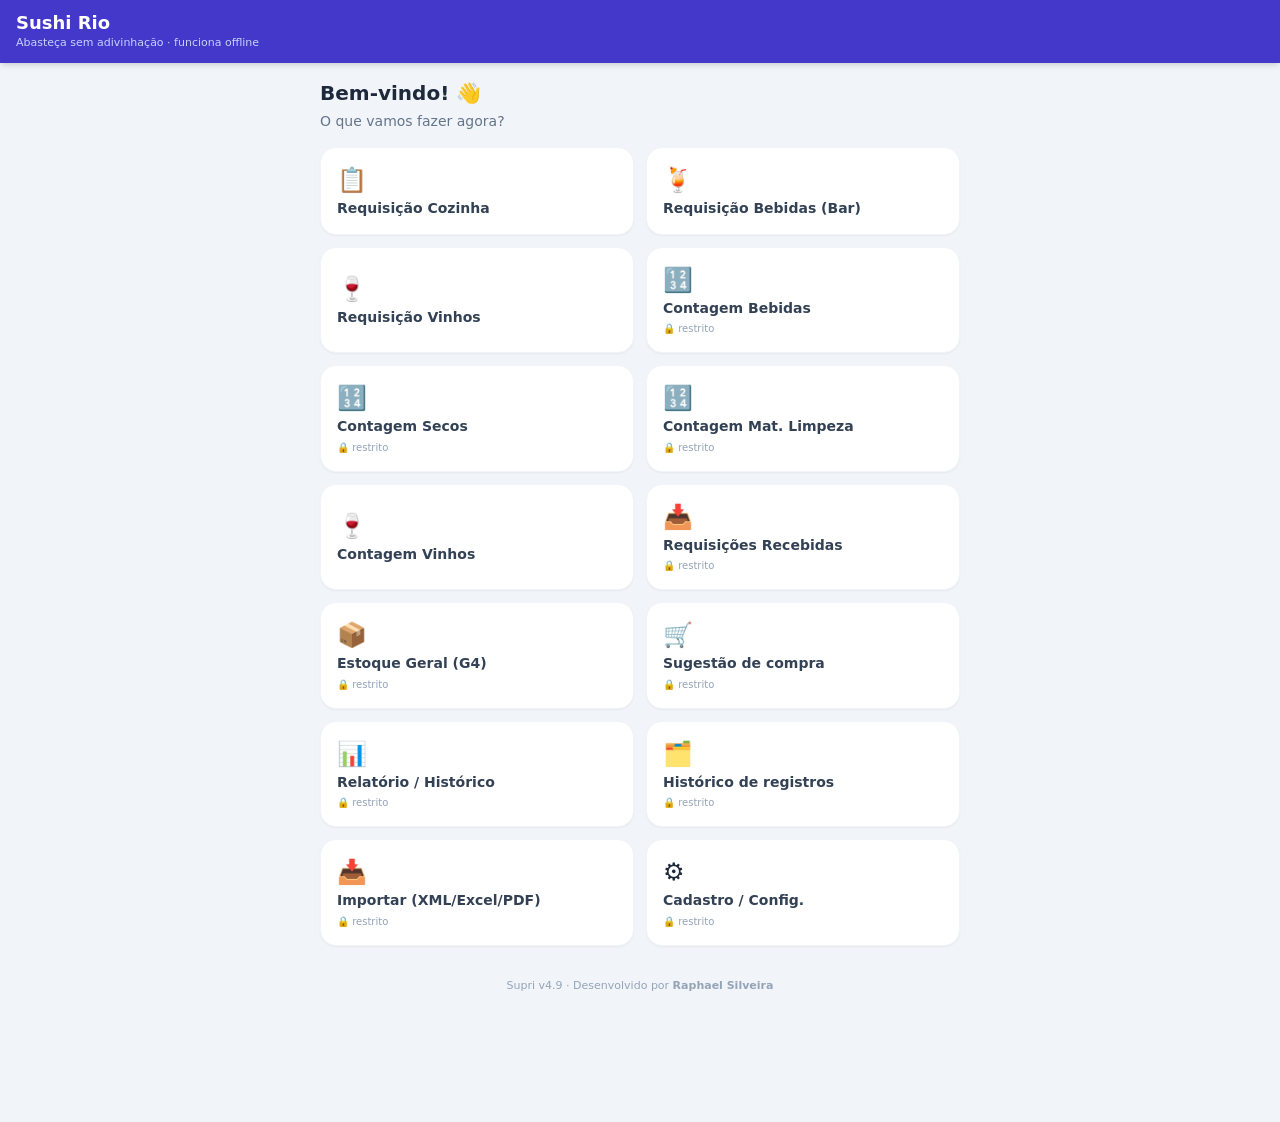
==== commit f0ff3acb: "Add files via upload" ====
--- a/index.html
+++ b/index.html
@@ -405,7 +405,7 @@
 }});if(w&&w.length)es(p,w,true,o.people||[])}catch(y){if(o.WTF)throw y}}function _o(e){return e.charAt(0)=="/"?e.slice(1):e}function Ao(e,r){Ue();r=r||{};yo(r);if(Ar(e,"META-INF/manifest.xml"))return po(e,r);if(Ar(e,"objectdata.xml"))return po(e,r);if(Ar(e,"Index/Document.iwa")){if(typeof Uint8Array=="undefined")throw new Error("NUMBERS file parsing requires Uint8Array support");if(typeof parse_numbers_iwa!="undefined"){if(e.FileIndex)return parse_numbers_iwa(e);var t=Ye.utils.cfb_new();Or(e).forEach(function(r){Mr(t,r,Dr(e,r))});return parse_numbers_iwa(t)}throw new Error("Unsupported NUMBERS file")}if(!Ar(e,"[Content_Types].xml")){if(Ar(e,"index.xml.gz"))throw new Error("Unsupported NUMBERS 08 file");if(Ar(e,"index.xml"))throw new Error("Unsupported NUMBERS 09 file");throw new Error("Unsupported ZIP file")}var a=Or(e);var n=hn(Fr(e,"[Content_Types].xml"));var i=false;var s,l;if(n.workbooks.length===0){l="xl/workbook.xml";if(Er(e,l,true))n.workbooks.push(l)}if(n.workbooks.length===0){l="xl/workbook.bin";if(!Er(e,l,true))throw new Error("Could not find workbook");n.workbooks.push(l);i=true}if(n.workbooks[0].slice(-3)=="bin")i=true;var o={};var c={};if(!r.bookSheets&&!r.bookProps){As=[];if(n.sst)try{As=zl(Er(e,_o(n.sst)),n.sst,r)}catch(f){if(r.WTF)throw f}if(r.cellStyles&&n.themes.length)o=$l(Fr(e,n.themes[0].replace(/^\//,""),true)||"",n.themes[0],r);if(n.style)c=Bl(Er(e,_o(n.style)),n.style,o,r)}n.links.map(function(t){try{var a=vn(Fr(e,mn(_o(t))),t);return jl(Er(e,_o(t)),a,t,r)}catch(n){}});var u=Nl(Er(e,_o(n.workbooks[0])),n.workbooks[0],r);var h={},p="";if(n.coreprops.length){p=Er(e,_o(n.coreprops[0]),true);if(p)h=En(p);if(n.extprops.length!==0){p=Er(e,_o(n.extprops[0]),true);if(p)Pn(p,h,r)}}var d={};if(!r.bookSheets||r.bookProps){if(n.custprops.length!==0){p=Fr(e,_o(n.custprops[0]),true);if(p)d=Ln(p,r)}}var m={};if(r.bookSheets||r.bookProps){if(u.Sheets)s=u.Sheets.map(function O(e){return e.name});else if(h.Worksheets&&h.SheetNames.length>0)s=h.SheetNames;if(r.bookProps){m.Props=h;m.Custprops=d}if(r.bookSheets&&typeof s!=="undefined")m.SheetNames=s;if(r.bookSheets?m.SheetNames:r.bookProps)return m}s={};var v={};if(r.bookDeps&&n.calcchain)v=Wl(Er(e,_o(n.calcchain)),n.calcchain,r);var g=0;var b={};var w,y;{var k=u.Sheets;h.Worksheets=k.length;h.SheetNames=[];for(var x=0;x!=k.length;++x){h.SheetNames[x]=k[x].name}}var S=i?"bin":"xml";var C=n.workbooks[0].lastIndexOf("/");var _=(n.workbooks[0].slice(0,C+1)+"_rels/"+n.workbooks[0].slice(C+1)+".rels").replace(/^\//,"");if(!Ar(e,_))_="xl/_rels/workbook."+S+".rels";var A=vn(Fr(e,_,true),_.replace(/_rels.*/,"s5s"));if((n.metadata||[]).length>=1){r.xlmeta=Hl(Er(e,_o(n.metadata[0])),n.metadata[0],r)}if((n.people||[]).length>=1){r.people=is(Er(e,_o(n.people[0])),r)}if(A)A=So(A,u.Sheets);var T=Er(e,"xl/worksheets/sheet.xml",true)?1:0;e:for(g=0;g!=h.Worksheets;++g){var E="sheet";if(A&&A[g]){w="xl/"+A[g][1].replace(/[\/]?xl\//,"");if(!Ar(e,w))w=A[g][1];if(!Ar(e,w))w=_.replace(/_rels\/.*$/,"")+A[g][1];E=A[g][2]}else{w="xl/worksheets/sheet"+(g+1-T)+"."+S;w=w.replace(/sheet0\./,"sheet.")}y=w.replace(/^(.*)(\/)([^\/]*)$/,"$1/_rels/$3.rels");if(r&&r.sheets!=null)switch(typeof r.sheets){case"number":if(g!=r.sheets)continue e;break;case"string":if(h.SheetNames[g].toLowerCase()!=r.sheets.toLowerCase())continue e;break;default:if(Array.isArray&&Array.isArray(r.sheets)){var F=false;for(var D=0;D!=r.sheets.length;++D){if(typeof r.sheets[D]=="number"&&r.sheets[D]==g)F=1;if(typeof r.sheets[D]=="string"&&r.sheets[D].toLowerCase()==h.SheetNames[g].toLowerCase())F=1}if(!F)continue e};}Co(e,w,y,h.SheetNames[g],g,b,s,E,r,u,o,c)}m={Directory:n,Workbook:u,Props:h,Custprops:d,Deps:v,Sheets:s,SheetNames:h.SheetNames,Strings:As,Styles:c,Themes:o,SSF:gr(X)};if(r&&r.bookFiles){if(e.files){m.keys=a;m.files=e.files}else{m.keys=[];m.files={};e.FullPaths.forEach(function(r,t){r=r.replace(/^Root Entry[\/]/,"");m.keys.push(r);m.files[r]=e.FileIndex[t]})}}if(r&&r.bookVBA){if(n.vba.length>0)m.vbaraw=Er(e,_o(n.vba[0]),true);else if(n.defaults&&n.defaults.bin===ls)m.vbaraw=Er(e,"xl/vbaProject.bin",true)}return m}function To(e,r){var t=r||{};var a="Workbook",n=Ye.find(e,a);try{a="/!DataSpaces/Version";n=Ye.find(e,a);if(!n||!n.content)throw new Error("ECMA-376 Encrypted file missing "+a);parse_DataSpaceVersionInfo(n.content);a="/!DataSpaces/DataSpaceMap";n=Ye.find(e,a);if(!n||!n.content)throw new Error("ECMA-376 Encrypted file missing "+a);var i=parse_DataSpaceMap(n.content);if(i.length!==1||i[0].comps.length!==1||i[0].comps[0].t!==0||i[0].name!=="StrongEncryptionDataSpace"||i[0].comps[0].v!=="EncryptedPackage")throw new Error("ECMA-376 Encrypted file bad "+a);a="/!DataSpaces/DataSpaceInfo/StrongEncryptionDataSpace";n=Ye.find(e,a);if(!n||!n.content)throw new Error("ECMA-376 Encrypted file missing "+a);var s=parse_DataSpaceDefinition(n.content);if(s.length!=1||s[0]!="StrongEncryptionTransform")throw new Error("ECMA-376 Encrypted file bad "+a);a="/!DataSpaces/TransformInfo/StrongEncryptionTransform/!Primary";n=Ye.find(e,a);if(!n||!n.content)throw new Error("ECMA-376 Encrypted file missing "+a);parse_Primary(n.content)}catch(l){}a="/EncryptionInfo";n=Ye.find(e,a);if(!n||!n.content)throw new Error("ECMA-376 Encrypted file missing "+a);var o=parse_EncryptionInfo(n.content);a="/EncryptedPackage";n=Ye.find(e,a);if(!n||!n.content)throw new Error("ECMA-376 Encrypted file missing "+a);if(o[0]==4&&typeof decrypt_agile!=="undefined")return decrypt_agile(o[1],n.content,t.password||"",t);if(o[0]==2&&typeof decrypt_std76!=="undefined")return decrypt_std76(o[1],n.content,t.password||"",t);throw new Error("File is password-protected")}function Eo(e,r){if(r.bookType=="ods")return bo(e,r);if(r.bookType=="numbers")return write_numbers_iwa(e,r);if(r.bookType=="xlsb")return Fo(e,r);return Do(e,r)}function Fo(e,r){Zi=1024;if(e&&!e.SSF){e.SSF=gr(X)}if(e&&e.SSF){Ue();ze(e.SSF);r.revssf=ar(e.SSF);r.revssf[e.SSF[65535]]=0;r.ssf=e.SSF}r.rels={};r.wbrels={};r.Strings=[];r.Strings.Count=0;r.Strings.Unique=0;if(Es)r.revStrings=new Map;else{r.revStrings={};r.revStrings.foo=[];delete r.revStrings.foo}var t=r.bookType=="xlsb"?"bin":"xml";var a=fs.indexOf(r.bookType)>-1;var n=un();ko(r=r||{});var i=Nr();var s="",l=0;r.cellXfs=[];Ms(r.cellXfs,{},{revssf:{General:0}});if(!e.Props)e.Props={};s="docProps/core.xml";Mr(i,s,Dn(e.Props,r));n.coreprops.push(s);bn(r.rels,2,s,dn.CORE_PROPS);s="docProps/app.xml";if(e.Props&&e.Props.SheetNames){}else if(!e.Workbook||!e.Workbook.Sheets)e.Props.SheetNames=e.SheetNames;else{var o=[];for(var c=0;c<e.SheetNames.length;++c)if((e.Workbook.Sheets[c]||{}).Hidden!=2)o.push(e.SheetNames[c]);e.Props.SheetNames=o}e.Props.Worksheets=e.Props.SheetNames.length;Mr(i,s,In(e.Props,r));n.extprops.push(s);bn(r.rels,3,s,dn.EXT_PROPS);if(e.Custprops!==e.Props&&er(e.Custprops||{}).length>0){s="docProps/custom.xml";Mr(i,s,Bn(e.Custprops,r));n.custprops.push(s);bn(r.rels,4,s,dn.CUST_PROPS)}for(l=1;l<=e.SheetNames.length;++l){var f={"!id":{}};var u=e.Sheets[e.SheetNames[l-1]];var h=(u||{})["!type"]||"sheet";switch(h){case"chart":;default:s="xl/worksheets/sheet"+l+"."+t;Mr(i,s,Xl(l-1,s,r,e,f));n.sheets.push(s);bn(r.wbrels,-1,"worksheets/sheet"+l+"."+t,dn.WS[0]);}if(u){var p=u["!comments"];var d=false;var m="";if(p&&p.length>0){m="xl/comments"+l+"."+t;Mr(i,m,Kl(p,m,r));n.comments.push(m);bn(f,-1,"../comments"+l+"."+t,dn.CMNT);d=true}if(u["!legacy"]){if(d)Mr(i,"xl/drawings/vmlDrawing"+l+".vml",Qi(l,u["!comments"]))}delete u["!comments"];delete u["!legacy"]}if(f["!id"].rId1)Mr(i,mn(s),gn(f))}if(r.Strings!=null&&r.Strings.length>0){s="xl/sharedStrings."+t;Mr(i,s,Jl(r.Strings,s,r));n.strs.push(s);bn(r.wbrels,-1,"sharedStrings."+t,dn.SST)}s="xl/workbook."+t;Mr(i,s,Vl(e,s,r));n.workbooks.push(s);bn(r.rels,1,s,dn.WB);s="xl/theme/theme1.xml";Mr(i,s,Xi(e.Themes,r));n.themes.push(s);bn(r.wbrels,-1,"theme/theme1.xml",dn.THEME);s="xl/styles."+t;Mr(i,s,Yl(e,s,r));n.styles.push(s);bn(r.wbrels,-1,"styles."+t,dn.STY);if(e.vbaraw&&a){s="xl/vbaProject.bin";Mr(i,s,e.vbaraw);n.vba.push(s);bn(r.wbrels,-1,"vbaProject.bin",dn.VBA)}s="xl/metadata."+t;Mr(i,s,ql(s));n.metadata.push(s);bn(r.wbrels,-1,"metadata."+t,dn.XLMETA);Mr(i,"[Content_Types].xml",pn(n,r));Mr(i,"_rels/.rels",gn(r.rels));Mr(i,"xl/_rels/workbook."+t+".rels",gn(r.wbrels));delete r.revssf;delete r.ssf;return i}function Do(e,r){Zi=1024;if(e&&!e.SSF){e.SSF=gr(X)}if(e&&e.SSF){Ue();ze(e.SSF);r.revssf=ar(e.SSF);r.revssf[e.SSF[65535]]=0;r.ssf=e.SSF}r.rels={};r.wbrels={};r.Strings=[];r.Strings.Count=0;r.Strings.Unique=0;if(Es)r.revStrings=new Map;else{r.revStrings={};r.revStrings.foo=[];delete r.revStrings.foo}var t="xml";var a=fs.indexOf(r.bookType)>-1;var n=un();ko(r=r||{});var i=Nr();var s="",l=0;r.cellXfs=[];Ms(r.cellXfs,{},{revssf:{General:0}});if(!e.Props)e.Props={};s="docProps/core.xml";Mr(i,s,Dn(e.Props,r));n.coreprops.push(s);bn(r.rels,2,s,dn.CORE_PROPS);s="docProps/app.xml";if(e.Props&&e.Props.SheetNames){}else if(!e.Workbook||!e.Workbook.Sheets)e.Props.SheetNames=e.SheetNames;else{var o=[];for(var c=0;c<e.SheetNames.length;++c)if((e.Workbook.Sheets[c]||{}).Hidden!=2)o.push(e.SheetNames[c]);e.Props.SheetNames=o}e.Props.Worksheets=e.Props.SheetNames.length;Mr(i,s,In(e.Props,r));n.extprops.push(s);bn(r.rels,3,s,dn.EXT_PROPS);if(e.Custprops!==e.Props&&er(e.Custprops||{}).length>0){s="docProps/custom.xml";Mr(i,s,Bn(e.Custprops,r));n.custprops.push(s);bn(r.rels,4,s,dn.CUST_PROPS)}var f=["SheetJ5"];r.tcid=0;for(l=1;l<=e.SheetNames.length;++l){var u={"!id":{}};var h=e.Sheets[e.SheetNames[l-1]];var p=(h||{})["!type"]||"sheet";switch(p){case"chart":;default:s="xl/worksheets/sheet"+l+"."+t;Mr(i,s,pl(l-1,r,e,u));n.sheets.push(s);bn(r.wbrels,-1,"worksheets/sheet"+l+"."+t,dn.WS[0]);}if(h){var d=h["!comments"];var m=false;var v="";if(d&&d.length>0){var g=false;d.forEach(function(e){e[1].forEach(function(e){if(e.T==true)g=true})});if(g){v="xl/threadedComments/threadedComment"+l+"."+t;Mr(i,v,ns(d,f,r));n.threadedcomments.push(v);bn(u,-1,"../threadedComments/threadedComment"+l+"."+t,dn.TCMNT)}v="xl/comments"+l+"."+t;Mr(i,v,ts(d,r));n.comments.push(v);bn(u,-1,"../comments"+l+"."+t,dn.CMNT);m=true}if(h["!legacy"]){if(m)Mr(i,"xl/drawings/vmlDrawing"+l+".vml",Qi(l,h["!comments"]))}delete h["!comments"];delete h["!legacy"]}if(u["!id"].rId1)Mr(i,mn(s),gn(u))}if(r.Strings!=null&&r.Strings.length>0){s="xl/sharedStrings."+t;Mr(i,s,ni(r.Strings,r));n.strs.push(s);bn(r.wbrels,-1,"sharedStrings."+t,dn.SST)}s="xl/workbook."+t;Mr(i,s,Ml(e,r));n.workbooks.push(s);bn(r.rels,1,s,dn.WB);s="xl/theme/theme1.xml";Mr(i,s,Xi(e.Themes,r));n.themes.push(s);bn(r.wbrels,-1,"theme/theme1.xml",dn.THEME);s="xl/styles."+t;Mr(i,s,Ii(e,r));n.styles.push(s);bn(r.wbrels,-1,"styles."+t,dn.STY);if(e.vbaraw&&a){s="xl/vbaProject.bin";Mr(i,s,e.vbaraw);n.vba.push(s);bn(r.wbrels,-1,"vbaProject.bin",dn.VBA)}s="xl/metadata."+t;Mr(i,s,Yi());n.metadata.push(s);bn(r.wbrels,-1,"metadata."+t,dn.XLMETA);if(f.length>1){s="xl/persons/person.xml";Mr(i,s,ss(f,r));n.people.push(s);bn(r.wbrels,-1,"persons/person.xml",dn.PEOPLE)}Mr(i,"[Content_Types].xml",pn(n,r));Mr(i,"_rels/.rels",gn(r.rels));Mr(i,"xl/_rels/workbook."+t+".rels",gn(r.wbrels));delete r.revssf;delete r.ssf;return i}function Oo(e,r){var t="";switch((r||{}).type||"base64"){case"buffer":return[e[0],e[1],e[2],e[3],e[4],e[5],e[6],e[7]];case"base64":t=w(e.slice(0,12));break;case"binary":t=e;break;case"array":return[e[0],e[1],e[2],e[3],e[4],e[5],e[6],e[7]];default:throw new Error("Unrecognized type "+(r&&r.type||"undefined"));}return[t.charCodeAt(0),t.charCodeAt(1),t.charCodeAt(2),t.charCodeAt(3),t.charCodeAt(4),t.charCodeAt(5),t.charCodeAt(6),t.charCodeAt(7)]}function Mo(e,r){if(Ye.find(e,"EncryptedPackage"))return To(e,r);return parse_xlscfb(e,r)}function No(e,r){var t,a=e;var n=r||{};if(!n.type)n.type=y&&Buffer.isBuffer(e)?"buffer":"base64";t=Pr(a,n);return Ao(t,n)}function Po(e,r){var t=0;e:while(t<e.length)switch(e.charCodeAt(t)){case 10:;case 13:;case 32:++t;break;case 60:return parse_xlml(e.slice(t),r);default:break e;}return Hn.to_workbook(e,r)}function Io(e,r){var t="",a=Oo(e,r);switch(r.type){case"base64":t=w(e);break;case"binary":t=e;break;case"buffer":t=e.toString("binary");break;case"array":t=vr(e);break;default:throw new Error("Unrecognized type "+r.type);}if(a[0]==239&&a[1]==187&&a[2]==191)t=ot(t);r.type="binary";return Po(t,r)}function Ro(e,r){var t=e;if(r.type=="base64")t=w(t);t=$cptable.utils.decode(1200,t.slice(2),"str");r.type="binary";return Po(t,r)}function Lo(e){return!e.match(/[^\x00-\x7F]/)?e:ct(e)}function Bo(e,r,t,a){if(a){t.type="string";return Hn.to_workbook(e,t)}return Hn.to_workbook(r,t)}function $o(e,r){o();var t=r||{};if(typeof ArrayBuffer!=="undefined"&&e instanceof ArrayBuffer)return $o(new Uint8Array(e),(t=gr(t),t.type="array",t));if(typeof Uint8Array!=="undefined"&&e instanceof Uint8Array&&!t.type)t.type=typeof Deno!=="undefined"?"buffer":"array";var a=e,n=[0,0,0,0],i=false;if(t.cellStyles){t.cellNF=true;t.sheetStubs=true}Ts={};if(t.dateNF)Ts.dateNF=t.dateNF;if(!t.type)t.type=y&&Buffer.isBuffer(e)?"buffer":"base64";if(t.type=="file"){t.type=y?"buffer":"binary";a=Qe(e);if(typeof Uint8Array!=="undefined"&&!y)t.type="array"}if(t.type=="string"){i=true;t.type="binary";t.codepage=65001;a=Lo(e)}if(t.type=="array"&&typeof Uint8Array!=="undefined"&&e instanceof Uint8Array&&typeof ArrayBuffer!=="undefined"){var s=new ArrayBuffer(3),l=new Uint8Array(s);l.foo="bar";if(!l.foo){t=gr(t);t.type="array";return $o(E(a),t)}}switch((n=Oo(a,t))[0]){case 208:if(n[1]===207&&n[2]===17&&n[3]===224&&n[4]===161&&n[5]===177&&n[6]===26&&n[7]===225)return Mo(Ye.read(a,t),t);break;case 9:if(n[1]<=8)return parse_xlscfb(a,t);break;case 60:return parse_xlml(a,t);case 73:if(n[1]===73&&n[2]===42&&n[3]===0)throw new Error("TIFF Image File is not a spreadsheet");if(n[1]===68)return Vn(a,t);break;case 84:if(n[1]===65&&n[2]===66&&n[3]===76)return Wn.to_workbook(a,t);break;case 80:return n[1]===75&&n[2]<9&&n[3]<9?No(a,t):Bo(e,a,t,i);case 239:return n[3]===60?parse_xlml(a,t):Bo(e,a,t,i);case 255:if(n[1]===254){return Ro(a,t)}else if(n[1]===0&&n[2]===2&&n[3]===0)return WK_.to_workbook(a,t);break;case 0:if(n[1]===0){if(n[2]>=2&&n[3]===0)return WK_.to_workbook(a,t);if(n[2]===0&&(n[3]===8||n[3]===9))return WK_.to_workbook(a,t)}break;case 3:;case 131:;case 139:;case 140:return zn.to_workbook(a,t);case 123:if(n[1]===92&&n[2]===114&&n[3]===116)return RTF.to_workbook(a,t);break;case 10:;case 13:;case 32:return Io(a,t);case 137:if(n[1]===80&&n[2]===78&&n[3]===71)throw new Error("PNG Image File is not a spreadsheet");break;}if($n.indexOf(n[0])>-1&&n[2]<=12&&n[3]<=31)return zn.to_workbook(a,t);return Bo(e,a,t,i)}function zo(e,r){var t=r||{};t.type="file";return $o(e,t)}function Uo(e,r){switch(r.type){case"base64":;case"binary":break;case"buffer":;case"array":r.type="";break;case"file":return Ze(r.file,Ye.write(e,{type:y?"buffer":""}));case"string":throw new Error("'string' output type invalid for '"+r.bookType+"' files");default:throw new Error("Unrecognized type "+r.type);}return Ye.write(e,r)}function Wo(e,r){var t=gr(r||{});var a=Eo(e,t);return Ho(a,t)}function jo(e,r){var t=gr(r||{});var a=Do(e,t);return Ho(a,t)}function Ho(e,r){var t={};var a=y?"nodebuffer":typeof Uint8Array!=="undefined"?"array":"string";if(r.compression)t.compression="DEFLATE";if(r.password)t.type=a;else switch(r.type){case"base64":t.type="base64";break;case"binary":t.type="string";break;case"string":throw new Error("'string' output type invalid for '"+r.bookType+"' files");case"buffer":;case"file":t.type=a;break;default:throw new Error("Unrecognized type "+r.type);}var n=e.FullPaths?Ye.write(e,{fileType:"zip",type:{nodebuffer:"buffer",string:"binary"}[t.type]||t.type,compression:!!r.compression}):e.generate(t);if(typeof Deno!=="undefined"){if(typeof n=="string"){if(r.type=="binary"||r.type=="base64")return n;n=new Uint8Array(_(n))}}if(r.password&&typeof encrypt_agile!=="undefined")return Uo(encrypt_agile(n,r.password),r);if(r.type==="file")return Ze(r.file,n);return r.type=="string"?ot(n):n}function Vo(e,r){var t=r||{};var a=write_xlscfb(e,t);return Uo(a,t)}function Xo(e,r,t){if(!t)t="";var a=t+e;switch(r.type){case"base64":return b(ct(a));case"binary":return ct(a);case"string":return e;case"file":return Ze(r.file,a,"utf8");case"buffer":{if(y)return k(a,"utf8");else if(typeof TextEncoder!=="undefined")return(new TextEncoder).encode(a);else return Xo(a,{type:"binary"}).split("").map(function(e){return e.charCodeAt(0)})};}throw new Error("Unrecognized type "+r.type)}function Go(e,r){switch(r.type){case"base64":return b(e);case"binary":return e;case"string":return e;case"file":return Ze(r.file,e,"binary");case"buffer":{if(y)return k(e,"binary");else return e.split("").map(function(e){return e.charCodeAt(0)})};}throw new Error("Unrecognized type "+r.type)}function Yo(e,r){switch(r.type){case"string":;case"base64":;case"binary":var t="";for(var a=0;a<e.length;++a)t+=String.fromCharCode(e[a]);return r.type=="base64"?b(t):r.type=="string"?ot(t):t;case"file":return Ze(r.file,e);case"buffer":return e;default:throw new Error("Unrecognized type "+r.type);}}function Jo(e,r){o();Fl(e);var t=gr(r||{});if(t.cellStyles){t.cellNF=true;t.sheetStubs=true}if(t.type=="array"){t.type="binary";var a=Jo(e,t);t.type="array";return _(a)}return jo(e,t)}function Ko(e,r){o();Fl(e);var t=gr(r||{});if(t.cellStyles){t.cellNF=true;t.sheetStubs=true}if(t.type=="array"){t.type="binary";var a=Ko(e,t);t.type="array";return _(a)}var n=0;if(t.sheet){if(typeof t.sheet=="number")n=t.sheet;else n=e.SheetNames.indexOf(t.sheet);if(!e.SheetNames[n])throw new Error("Sheet not found: "+t.sheet+" : "+typeof t.sheet)}switch(t.bookType||"xlsb"){case"xml":;case"xlml":return Xo(write_xlml(e,t),t);case"slk":;case"sylk":return Xo(Un.from_sheet(e.Sheets[e.SheetNames[n]],t),t);case"htm":;case"html":return Xo(no(e.Sheets[e.SheetNames[n]],t),t);case"txt":return Go(sc(e.Sheets[e.SheetNames[n]],t),t);case"csv":return Xo(ic(e.Sheets[e.SheetNames[n]],t),t,"\ufeff");case"dif":return Xo(Wn.from_sheet(e.Sheets[e.SheetNames[n]],t),t);case"dbf":return Yo(zn.from_sheet(e.Sheets[e.SheetNames[n]],t),t);case"prn":return Xo(Hn.from_sheet(e.Sheets[e.SheetNames[n]],t),t);case"rtf":return Xo(RTF.from_sheet(e.Sheets[e.SheetNames[n]],t),t);case"eth":return Xo(jn.from_sheet(e.Sheets[e.SheetNames[n]],t),t);case"fods":return Xo(bo(e,t),t);case"wk1":return Yo(WK_.sheet_to_wk1(e.Sheets[e.SheetNames[n]],t),t);case"wk3":return Yo(WK_.book_to_wk3(e,t),t);case"biff2":if(!t.biff)t.biff=2;case"biff3":if(!t.biff)t.biff=3;case"biff4":if(!t.biff)t.biff=4;return Yo(write_biff_buf(e,t),t);case"biff5":if(!t.biff)t.biff=5;case"biff8":;case"xla":;case"xls":if(!t.biff)t.biff=8;return Vo(e,t);case"xlsx":;case"xlsm":;case"xlam":;case"xlsb":;case"numbers":;case"ods":return Wo(e,t);default:throw new Error("Unrecognized bookType |"+t.bookType+"|");}}function qo(e){if(e.bookType)return;var r={xls:"biff8",htm:"html",slk:"sylk",socialcalc:"eth",Sh33tJS:"WTF"};var t=e.file.slice(e.file.lastIndexOf(".")).toLowerCase();if(t.match(/^\.[a-z]+$/))e.bookType=t.slice(1);e.bookType=r[e.bookType]||e.bookType}function Zo(e,r,t){var a=t||{};a.type="file";a.file=r;qo(a);return Ko(e,a)}function Qo(e,r,t){var a=t||{};a.type="file";a.file=r;qo(a);return Jo(e,a)}function ec(e,r,t,a){var n=t||{};n.type="file";n.file=e;qo(n);n.type="buffer";var i=a;if(!(i instanceof Function))i=t;return Je.writeFile(e,Ko(r,n),i)}function rc(e,r,t,a,n,i,s,l){var o=ya(t);var c=l.defval,f=l.raw||!Object.prototype.hasOwnProperty.call(l,"raw");var u=true;var h=n===1?[]:{};if(n!==1){if(Object.defineProperty)try{Object.defineProperty(h,"__rowNum__",{value:t,enumerable:false})}catch(p){h.__rowNum__=t}else h.__rowNum__=t}if(!s||e[t])for(var d=r.s.c;d<=r.e.c;++d){var m=s?e[t][d]:e[a[d]+o];if(m===undefined||m.t===undefined){if(c===undefined)continue;if(i[d]!=null){h[i[d]]=c}continue}var v=m.v;switch(m.t){case"z":if(v==null)break;continue;case"e":v=v==0?null:void 0;break;case"s":;case"d":;case"b":;case"n":break;default:throw new Error("unrecognized type "+m.t);}if(i[d]!=null){if(v==null){if(m.t=="e"&&v===null)h[i[d]]=null;else if(c!==undefined)h[i[d]]=c;else if(f&&v===null)h[i[d]]=null;else continue}else{h[i[d]]=f&&(m.t!=="n"||m.t==="n"&&l.rawNumbers!==false)?v:Pa(m,v,l)}if(v!=null)u=false}}return{row:h,isempty:u}}function tc(e,r){if(e==null||e["!ref"]==null)return[];var t={t:"n",v:0},a=0,n=1,i=[],s=0,l="";var o={s:{r:0,c:0},e:{r:0,c:0}};var c=r||{};var f=c.range!=null?c.range:e["!ref"];if(c.header===1)a=1;else if(c.header==="A")a=2;else if(Array.isArray(c.header))a=3;else if(c.header==null)a=0;switch(typeof f){case"string":o=Ma(f);break;case"number":o=Ma(e["!ref"]);o.s.r=f;break;default:o=f;}if(a>0)n=0;var u=ya(o.s.r);var h=[];var p=[];var d=0,m=0;var v=Array.isArray(e);var g=o.s.r,b=0;var w={};if(v&&!e[g])e[g]=[];var y=c.skipHidden&&e["!cols"]||[];var k=c.skipHidden&&e["!rows"]||[];for(b=o.s.c;b<=o.e.c;++b){if((y[b]||{}).hidden)continue;h[b]=Ca(b);t=v?e[g][b]:e[h[b]+u];switch(a){case 1:i[b]=b-o.s.c;break;case 2:i[b]=h[b];break;case 3:i[b]=c.header[b-o.s.c];break;default:if(t==null)t={w:"__EMPTY",t:"s"};l=s=Pa(t,null,c);m=w[s]||0;if(!m)w[s]=1;else{do{l=s+"_"+m++}while(w[l]);w[s]=m;w[l]=1}i[b]=l;}}for(g=o.s.r+n;g<=o.e.r;++g){if((k[g]||{}).hidden)continue;var x=rc(e,o,g,h,a,i,v,c);if(x.isempty===false||(a===1?c.blankrows!==false:!!c.blankrows))p[d++]=x.row}p.length=d;return p}var ac=/"/g;function nc(e,r,t,a,n,i,s,l){var o=true;var c=[],f="",u=ya(t);for(var h=r.s.c;h<=r.e.c;++h){if(!a[h])continue;var p=l.dense?(e[t]||[])[h]:e[a[h]+u];if(p==null)f="";else if(p.v!=null){o=false;f=""+(l.rawNumbers&&p.t=="n"?p.v:Pa(p,null,l));for(var d=0,m=0;d!==f.length;++d)if((m=f.charCodeAt(d))===n||m===i||m===34||l.forceQuotes){f='"'+f.replace(ac,'""')+'"';break}if(f=="ID")f='"ID"'}else if(p.f!=null&&!p.F){o=false;f="="+p.f;if(f.indexOf(",")>=0)f='"'+f.replace(ac,'""')+'"'}else f="";c.push(f)}if(l.blankrows===false&&o)return null;return c.join(s)}function ic(e,r){var t=[];var a=r==null?{}:r;if(e==null||e["!ref"]==null)return"";var n=Ma(e["!ref"]);var i=a.FS!==undefined?a.FS:",",s=i.charCodeAt(0);var l=a.RS!==undefined?a.RS:"\n",o=l.charCodeAt(0);var c=new RegExp((i=="|"?"\\|":i)+"+$");var f="",u=[];a.dense=Array.isArray(e);var h=a.skipHidden&&e["!cols"]||[];var p=a.skipHidden&&e["!rows"]||[];for(var d=n.s.c;d<=n.e.c;++d)if(!(h[d]||{}).hidden)u[d]=Ca(d);var m=0;for(var v=n.s.r;v<=n.e.r;++v){if((p[v]||{}).hidden)continue;f=nc(e,n,v,u,s,o,i,a);if(f==null){continue}if(a.strip)f=f.replace(c,"");if(f||a.blankrows!==false)t.push((m++?l:"")+f)}delete a.dense;return t.join("")}function sc(e,r){if(!r)r={};r.FS="\t";r.RS="\n";var t=ic(e,r);if(typeof $cptable=="undefined"||r.type=="string")return t;var a=$cptable.utils.encode(1200,t,"str");return String.fromCharCode(255)+String.fromCharCode(254)+a}function lc(e){var r="",t,a="";if(e==null||e["!ref"]==null)return[];var n=Ma(e["!ref"]),i="",s=[],l;var o=[];var c=Array.isArray(e);for(l=n.s.c;l<=n.e.c;++l)s[l]=Ca(l);for(var f=n.s.r;f<=n.e.r;++f){i=ya(f);for(l=n.s.c;l<=n.e.c;++l){r=s[l]+i;t=c?(e[f]||[])[l]:e[r];a="";if(t===undefined)continue;else if(t.F!=null){r=t.F;if(!t.f)continue;a=t.f;if(r.indexOf(":")==-1)r=r+":"+r}if(t.f!=null)a=t.f;else if(t.t=="z")continue;else if(t.t=="n"&&t.v!=null)a=""+t.v;else if(t.t=="b")a=t.v?"TRUE":"FALSE";else if(t.w!==undefined)a="'"+t.w;else if(t.v===undefined)continue;else if(t.t=="s")a="'"+t.v;else a=""+t.v;o[o.length]=r+"="+a}}return o}function oc(e,r,t){var a=t||{};var n=+!a.skipHeader;var i=e||{};var s=0,l=0;if(i&&a.origin!=null){if(typeof a.origin=="number")s=a.origin;else{var o=typeof a.origin=="string"?Ea(a.origin):a.origin;s=o.r;l=o.c}}var c;var f={s:{c:0,r:0},e:{c:l,r:s+r.length-1+n}};if(i["!ref"]){var u=Ma(i["!ref"]);f.e.c=Math.max(f.e.c,u.e.c);f.e.r=Math.max(f.e.r,u.e.r);if(s==-1){s=u.e.r+1;f.e.r=s+r.length-1+n}}else{if(s==-1){s=0;f.e.r=r.length-1+n}}var h=a.header||[],p=0;r.forEach(function(e,r){er(e).forEach(function(t){if((p=h.indexOf(t))==-1)h[p=h.length]=t;var o=e[t];var f="z";var u="";var d=Fa({c:l+p,r:s+r+n});c=fc(i,d);if(o&&typeof o==="object"&&!(o instanceof Date)){i[d]=o}else{if(typeof o=="number")f="n";else if(typeof o=="boolean")f="b";else if(typeof o=="string")f="s";else if(o instanceof Date){f="d";if(!a.cellDates){f="n";o=sr(o)}u=a.dateNF||X[14]}else if(o===null&&a.nullError){f="e";o=0}if(!c)i[d]=c={t:f,v:o};else{c.t=f;c.v=o;delete c.w;delete c.R;if(u)c.z=u}if(u)c.z=u}})});f.e.c=Math.max(f.e.c,l+h.length-1);var d=ya(s);if(n)for(p=0;p<h.length;++p)i[Ca(p+l)+d]={t:"s",v:h[p]};i["!ref"]=Oa(f);return i}function cc(e,r){return oc(null,e,r)}function fc(e,r,t){if(typeof r=="string"){if(Array.isArray(e)){var a=Ea(r);if(!e[a.r])e[a.r]=[];return e[a.r][a.c]||(e[a.r][a.c]={t:"z"})}return e[r]||(e[r]={t:"z"})}if(typeof r!="number")return fc(e,Fa(r));return fc(e,Fa({r:r,c:t||0}))}function uc(e,r){if(typeof r=="number"){if(r>=0&&e.SheetNames.length>r)return r;throw new Error("Cannot find sheet # "+r)}else if(typeof r=="string"){var t=e.SheetNames.indexOf(r);if(t>-1)return t;throw new Error("Cannot find sheet name |"+r+"|")}else throw new Error("Cannot find sheet |"+r+"|")}function hc(){return{SheetNames:[],Sheets:{}}}function pc(e,r,t,a){var n=1;if(!t)for(;n<=65535;++n,t=undefined)if(e.SheetNames.indexOf(t="Sheet"+n)==-1)break;if(!t||e.SheetNames.length>=65535)throw new Error("Too many worksheets");if(a&&e.SheetNames.indexOf(t)>=0){var i=t.match(/(^.*?)(\d+)$/);n=i&&+i[2]||0;var s=i&&i[1]||t;for(++n;n<=65535;++n)if(e.SheetNames.indexOf(t=s+n)==-1)break}Tl(t);if(e.SheetNames.indexOf(t)>=0)throw new Error("Worksheet with name |"+t+"| already exists!");e.SheetNames.push(t);e.Sheets[t]=r;return t}function dc(e,r,t){if(!e.Workbook)e.Workbook={};if(!e.Workbook.Sheets)e.Workbook.Sheets=[];var a=uc(e,r);if(!e.Workbook.Sheets[a])e.Workbook.Sheets[a]={};switch(t){case 0:;case 1:;case 2:break;default:throw new Error("Bad sheet visibility setting "+t);}e.Workbook.Sheets[a].Hidden=t}function mc(e,r){e.z=r;return e}function vc(e,r,t){if(!r){delete e.l}else{e.l={Target:r};if(t)e.l.Tooltip=t}return e}function gc(e,r,t){return vc(e,"#"+r,t)}function bc(e,r,t){if(!e.c)e.c=[];e.c.push({t:r,a:t||"SheetJS"})}function wc(e,r,t,a){var n=typeof r!="string"?r:Ma(r);var i=typeof r=="string"?r:Oa(r);for(var s=n.s.r;s<=n.e.r;++s)for(var l=n.s.c;l<=n.e.c;++l){var o=fc(e,s,l);o.t="n";o.F=i;delete o.v;if(s==n.s.r&&l==n.s.c){o.f=t;if(a)o.D=true}}return e}var yc={encode_col:Ca,encode_row:ya,encode_cell:Fa,encode_range:Oa,decode_col:Sa,decode_row:wa,split_cell:Ta,decode_cell:Ea,decode_range:Da,format_cell:Pa,sheet_add_aoa:Ra,sheet_add_json:oc,sheet_add_dom:io,aoa_to_sheet:La,json_to_sheet:cc,table_to_sheet:so,table_to_book:lo,sheet_to_csv:ic,sheet_to_txt:sc,sheet_to_json:tc,sheet_to_html:no,sheet_to_formulae:lc,sheet_to_row_object_array:tc,sheet_get_cell:fc,book_new:hc,book_append_sheet:pc,book_set_sheet_visibility:dc,cell_set_number_format:mc,cell_set_hyperlink:vc,cell_set_internal_link:gc,cell_add_comment:bc,sheet_set_array_formula:wc,consts:{SHEET_VISIBLE:0,SHEET_HIDDEN:1,SHEET_VERY_HIDDEN:2}};if(typeof parse_xlscfb!=="undefined")e.parse_xlscfb=parse_xlscfb;e.parse_zip=Ao;e.read=$o;e.readFile=zo;e.readFileSync=zo;e.write=Ko;e.writeFile=Zo;e.writeFileSync=Zo;e.writeFileAsync=ec;e.utils=yc;e.writeXLSX=Jo;e.writeFileXLSX=Qo;e.SSF=We;if(typeof __stream!=="undefined")e.stream=__stream;if(typeof Ye!=="undefined")e.CFB=Ye;if(typeof require!=="undefined"){var kc=undefined;if((kc||{}).Readable)set_readable(kc.Readable)}}if(typeof exports!=="undefined")make_xlsx_lib(exports);else if(typeof module!=="undefined"&&module.exports)make_xlsx_lib(module.exports);else if(typeof define==="function"&&define.amd)define("xlsx",function(){if(!XLSX.version)make_xlsx_lib(XLSX);return XLSX});else make_xlsx_lib(XLSX);if(typeof window!=="undefined"&&!window.XLSX)try{window.XLSX=XLSX}catch(e){}
 </script>
 <script>
-const VERSAO = "v4.8";
+const VERSAO = "v4.9";
 const EXEMPLO = {"PRODUTOS JAPONESES": ["Ajinomoto", "Arroz Sushi - 5kg", "Banchá - Pacote 200gr", "Espaguete Nissim - Un", "Gengibre em conserva - Cx", "Gergelim Branco - 1kg", "Gergelim Preto - 1kg", "Gás De Maçarico - lata", "Hashi - pacote com 100un", "Hondashi - 500gr", "Missô - 1kg", "Nori - Pacote 50 folhas", "Penne", "Sakê Cozinha - BB 5 litros", "Shoyo - 20 litros", "Sudare / Moedor De Ger.", "Tonkatsu - BB 5 litros", "Vinagre para Sushi - 5Lt", "Wassabi - 1kg", "Óleo De Gergelim - 1Lt", "Caldo de Legumes - 1Kg", "Castanha de cajú picada", "Molho Agridoce - 5Lt", "Molho Tonkatsu - 5Lt", "Gengibre em calda - 1,250Lt"], "EMBALAGENS": ["Embalagem Mei-105 250ml", "Embalagem Mei-105 500ml", "Embalagem Mei-110 460ml", "Embalagem Mei-160 900ml", "Bandeja Mo90f-2 Funda", "Tampa MO90", "Pote Termico P3 600ml", "Tampa Termico P3 600ml", "Copo Termico 350ml", "Tampa P/copo Termico 35", "Pote Termico Cps 110ml", "Tampa Termico Cps 110ml", "Embalagem Temaki Go908", "Embalagem Oriental Go9", "Pote Shoyo", "Selo / Lacre Pequeno 75m", "Embalagem POKE 750ml", "Sacolas delivery P - pct", "Sacolas delivery G - pct"], "MATERIAL DE LIMPEZA": ["Bobina Média - Un", "Bobina Pequena - Un", "Bobina Grande - Un", "Bombril - Un", "Cloro - BB 5Lt", "Desinfetante - BB 5Lt", "Detergente - Un", "Sanitizante (cloro Hortifruti)", "Esponja - Un", "Fibraco - Un", "Filme Pvc - Un", "Guardanapo Cozinha - Un", "Guardanapo Salão - Un", "Luvas - Cx", "Papel Alumínio - Rolo", "Perfex SUSHIBAR - Un", "Perfex SALÃO - Un", "Rodo - Un", "Sabão Pastoso - Un", "Saco De Lixo 200lts - Un", "Saco De Lixo 40lts - Un", "Saco De Pano - Un", "Sacolas para delivery - Un", "Porta talher - Pct", "Sapólio", "Toalha de papel cozinha - Un", "Touca - Un", "Vassoura - Un", "Álcool - 1Lt", "Álcool Em Gel - BB 5Lt", "Durex delivery - Un", "Etiqueta de Balança - Un", "Lacre sacola delivery - Rolo"], "PRODUTOS MERCEARIA": ["Adoçante Sachet", "Arroz Branco - 1Kg", "Arroz Funcionário - 1Kg", "Azeite E. Virgem - 500ml", "Açúcar - 1Kg", "Açúcar Sachet", "Bifum - Un", "Biscoito Maisena - Un", "Cacau Em Pó - 500g", "Café - 500g", "Caldo Carne - 1Kg", "Caldo Frango - 1Kg", "Castanha Do Pará", "Champignon", "Chantilly - 1Lt", "Chocolate Barra - 2kg", "Chocolate Em Pó - 1Kg", "Copos Desc. Funcionário", "Corante - Un", "Creme De Leite - Un", "Espaguete Cliente - 500g", "Espeto Camarão - Un", "Extrato De Tomate - 4,1Kg", "Farfalle", "Farinha De Trigo - 1Kg", "Farinha Mesa - 1Kg", "Feijão - 1Kg", "Fermento Em Pó - 250g", "Fetuccine - 500g", "Goiabada - Un", "Leite Condensado - Un", "Leite De Côco - 1Lt", "Leite Integral - 1Lt", "Maionese - 3Kg", "Maisena - Un", "Margarina Balde - 14kg", "Milho Lata - Un", "Mostarda - BB 3Kg", "Palito - Cx", "Panko - 1Kg", "Sal - 1Kg", "Sal Sachet", "Somen", "Suco De Maracujá - 500ml", "Tabasco - Un", "Vinagre Branco - 750ml", "Vinhos Cozinha - 1Lt", "Óleo - 14,5kg", "Óleo Composto - 500ml", "Mel - Un", "Espaguete funcionário - 1kg"]};
 const CONTAGENS = {"BEBIDAS": [{"nome": "AGUA SEM GAS 361ML_PACK 12UN", "parTxt": "15", "parNum": 15, "unidade": "PACK", "fator": 12, "oculto": false}, {"nome": "AGUA COM GAS 361ML_PACK 12UN", "parTxt": "15", "parNum": 15, "unidade": "PACK", "fator": 12, "oculto": false}, {"nome": "MIX PRATA GINGER 269ML_PACK 6UN", "parTxt": "4", "parNum": 4, "unidade": "PACK", "fator": 6, "oculto": false}, {"nome": "COCA NORMAL 350ML_PACK 12UN", "parTxt": "20", "parNum": 20, "unidade": "PACK", "fator": 12, "oculto": false}, {"nome": "COCA ZERO 350ML_PACK 12UN", "parTxt": "20", "parNum": 20, "unidade": "PACK", "fator": 12, "oculto": false}, {"nome": "MATE  NATURAL 300ML_PACK 12UN", "parTxt": "8", "parNum": 8, "unidade": "PACK", "fator": 12, "oculto": false}, {"nome": "MATE  NATURAL ZERO 300ML_PACK 12UN", "parTxt": "3", "parNum": 3, "unidade": "PACK", "fator": 12, "oculto": false}, {"nome": "MATE LIMAO 300ML_PACK 12UN", "parTxt": "8", "parNum": 8, "unidade": "PACK", "fator": 12, "oculto": false}, {"nome": "MATE LIMAO ZERO 300ML_PACK 12UN", "parTxt": "3", "parNum": 3, "unidade": "PACK", "fator": 12, "oculto": false}, {"nome": "ICE TEA PESSEGO 300ML_PACK 12UN", "parTxt": "2", "parNum": 2, "unidade": "PACK", "fator": 12, "oculto": false}, {"nome": "ICE TEA PESSEGO ZERO 300ML_PACK 12UN", "parTxt": "2", "parNum": 2, "unidade": "PACK", "fator": 12, "oculto": false}, {"nome": "ICE TEA LIMÃO 300ML_PACK 12UN", "parTxt": "2", "parNum": 2, "unidade": "PACK", "fator": 12, "oculto": false}, {"nome": "ICE TEA LIMÃO ZERO 300ML_PACK 12UN", "parTxt": "2", "parNum": 2, "unidade": "PACK", "fator": 12, "oculto": false}, {"nome": "AGUA TONICA 350ML_PACK 12UN", "parTxt": "4", "parNum": 4, "unidade": "PACK", "fator": 12, "oculto": false}, {"nome": "AGUA TONICA ZERO 350ML_PACK 12UN", "parTxt": "4", "parNum": 4, "unidade": "PACK", "fator": 12, "oculto": false}, {"nome": "SPRITE 350ML_PACK 12UN", "parTxt": "3", "parNum": 3, "unidade": "PACK", "fator": 12, "oculto": false}, {"nome": "CITRUS 350ML_PACK 12UN", "parTxt": "3", "parNum": 3, "unidade": "PACK", "fator": 12, "oculto": false}, {"nome": "GUARANA ZERO 350ML_PACK 12UN", "parTxt": "7", "parNum": 7, "unidade": "PACK", "fator": 12, "oculto": false}, {"nome": "GUARANA NORMAL 350ML_PACK 12UN", "parTxt": "7", "parNum": 7, "unidade": "PACK", "fator": 12, "oculto": false}, {"nome": "H2O 500ML_PACK 12UN", "parTxt": "5", "parNum": 5, "unidade": "PACK", "fator": 12, "oculto": false}, {"nome": "CHOPP PILSEN", "parTxt": "1", "parNum": 1, "unidade": "UN", "fator": 1, "oculto": false}, {"nome": "CERVEJA HEINEKEN ZERO PACK_PACK 24UN", "parTxt": "1", "parNum": 1, "unidade": "PACK", "fator": 24, "oculto": false}, {"nome": "CERVEJA HEINEKEN PACK_PACK 24UN", "parTxt": "3", "parNum": 3, "unidade": "PACK", "fator": 24, "oculto": false}, {"nome": "CERVEJA BUDWEISER PACK_PACK 24UN", "parTxt": "1", "parNum": 1, "unidade": "PACK", "fator": 24, "oculto": false}, {"nome": "CERVEJA BUDWEISER ZERO PACK_PACK 24UN", "parTxt": "1", "parNum": 1, "unidade": "PACK", "fator": 24, "oculto": false}, {"nome": "CERVEJA CORONA PACK_PACK 24UN", "parTxt": "1", "parNum": 1, "unidade": "PACK", "fator": 24, "oculto": false}, {"nome": "CERVEJA STTELA ARTOIS PACK_PACK 24UN", "parTxt": "1", "parNum": 1, "unidade": "PACK", "fator": 24, "oculto": false}, {"nome": "CERVEJA COLORADO APPIA CX 12UN_PACK 12UN", "parTxt": "1", "parNum": 1, "unidade": "PACK", "fator": 12, "oculto": false}, {"nome": "CERVEJA HOEGARDEN CX 12UN_PACK 12UN", "parTxt": "1", "parNum": 1, "unidade": "PACK", "fator": 12, "oculto": false}, {"nome": "SAKE KURA PCKS 2 LITRO", "parTxt": "", "parNum": null, "unidade": "UN", "fator": 1, "oculto": false}, {"nome": "SAKE HAKUSHIKA TRADICIONAL", "parTxt": "", "parNum": null, "unidade": "UN", "fator": 1, "oculto": false}, {"nome": "SAKE HAKUSHIKA JUNMAI CHOKARA", "parTxt": "", "parNum": null, "unidade": "UN", "fator": 1, "oculto": false}, {"nome": "SAKE HAKUSHIKA YAMADANISHIKI", "parTxt": "", "parNum": null, "unidade": "UN", "fator": 1, "oculto": false}, {"nome": "SAKE HAKUSHIKA DAIGINJO CHERRY 720ML", "parTxt": "", "parNum": null, "unidade": "UN", "fator": 1, "oculto": false}, {"nome": "SAKE HAKUSHI.NAMACHOZO 300ML", "parTxt": "", "parNum": null, "unidade": "UN", "fator": 1, "oculto": false}, {"nome": "SAKE HAKUSHIKA JOSEN LT180ML", "parTxt": "", "parNum": null, "unidade": "UN", "fator": 1, "oculto": false}, {"nome": "SAKE HAKUSHIKA TOKUSEN JUNMAI", "parTxt": "", "parNum": null, "unidade": "UN", "fator": 1, "oculto": false}, {"nome": "SAKE AZUMAKIRI DOURADO - CX_PACK 12UN", "parTxt": "2", "parNum": 2, "unidade": "PACK", "fator": 12, "oculto": false}, {"nome": "LICOR PESSEGO", "parTxt": "1", "parNum": 1, "unidade": "UN", "fator": 1, "oculto": false}, {"nome": "LICOR CASSIS", "parTxt": "1", "parNum": 1, "unidade": "UN", "fator": 1, "oculto": false}, {"nome": "LICOR CURAÇAU TRIPLE SEC", "parTxt": "1", "parNum": 1, "unidade": "UN", "fator": 1, "oculto": false}, {"nome": "COINTREAU", "parTxt": "1", "parNum": 1, "unidade": "UN", "fator": 1, "oculto": false}, {"nome": "LICOR 43", "parTxt": "1", "parNum": 1, "unidade": "UN", "fator": 1, "oculto": false}, {"nome": "FRANGELICO", "parTxt": "1", "parNum": 1, "unidade": "UN", "fator": 1, "oculto": false}, {"nome": "MONIN / GRENADINE", "parTxt": "1", "parNum": 1, "unidade": "UN", "fator": 1, "oculto": false}, {"nome": "MONIN / CHA PRETO C/ LIMÃO", "parTxt": "1", "parNum": 1, "unidade": "UN", "fator": 1, "oculto": false}, {"nome": "MONIN / TANGERINA FABBRI", "parTxt": "1", "parNum": 1, "unidade": "UN", "fator": 1, "oculto": false}, {"nome": "MONIN / AMORA", "parTxt": "1", "parNum": 1, "unidade": "UN", "fator": 1, "oculto": false}, {"nome": "MONIN / MENTA VERDE", "parTxt": "1", "parNum": 1, "unidade": "UN", "fator": 1, "oculto": false}, {"nome": "FABRI / MELA VERDE(GREEN APPLE)", "parTxt": "1", "parNum": 1, "unidade": "UN", "fator": 1, "oculto": false}, {"nome": "FABRI / FRAGOLA(STRAWBERRY)", "parTxt": "1", "parNum": 1, "unidade": "UN", "fator": 1, "oculto": false}, {"nome": "FABRI / LIMONE(LEMON)", "parTxt": "1", "parNum": 1, "unidade": "UN", "fator": 1, "oculto": false}, {"nome": "FABRI / TROPICAL BLU", "parTxt": "1", "parNum": 1, "unidade": "UN", "fator": 1, "oculto": false}, {"nome": "FABRI / ZENZERO(GINGER)", "parTxt": "1", "parNum": 1, "unidade": "UN", "fator": 1, "oculto": false}, {"nome": "FABRI / CRANBERRY", "parTxt": "2", "parNum": 2, "unidade": "UN", "fator": 1, "oculto": false}, {"nome": "FABRI / MANGA", "parTxt": "1", "parNum": 1, "unidade": "UN", "fator": 1, "oculto": false}, {"nome": "FABRI / MARACUJA", "parTxt": "1", "parNum": 1, "unidade": "UN", "fator": 1, "oculto": false}, {"nome": "RUM MONTILA / BACARDI PRATA", "parTxt": "1", "parNum": 1, "unidade": "UN", "fator": 1, "oculto": false}, {"nome": "VODKA SMINORFF", "parTxt": "4", "parNum": 4, "unidade": "UN", "fator": 1, "oculto": false}, {"nome": "VODKA ABSOLUT", "parTxt": "2", "parNum": 2, "unidade": "UN", "fator": 1, "oculto": false}, {"nome": "CACHAÇA 51", "parTxt": "2", "parNum": 2, "unidade": "UN", "fator": 1, "oculto": false}, {"nome": "GIN LARIOS", "parTxt": "3", "parNum": 3, "unidade": "UN", "fator": 1, "oculto": false}, {"nome": "TEQUILA JOSE CUERVO PRATA", "parTxt": "1", "parNum": 1, "unidade": "UN", "fator": 1, "oculto": false}, {"nome": "APEROL", "parTxt": "2", "parNum": 2, "unidade": "UN", "fator": 1, "oculto": false}, {"nome": "WHISKY RED LABEL", "parTxt": "1", "parNum": 1, "unidade": "UN", "fator": 1, "oculto": false}, {"nome": "WHISKY BLACK LABEL", "parTxt": "1", "parNum": 1, "unidade": "UN", "fator": 1, "oculto": false}, {"nome": "WHISKY CHIVAS REGAL", "parTxt": "1", "parNum": 1, "unidade": "UN", "fator": 1, "oculto": false}, {"nome": "DECAFFEINATO_PACK 50UN", "parTxt": "1", "parNum": 1, "unidade": "PACK", "fator": 50, "oculto": false}, {"nome": "RISTRETTO_PACK 50UN", "parTxt": "2", "parNum": 2, "unidade": "PACK", "fator": 50, "oculto": false}, {"nome": "EXPRESSO FORTE_PACK 50UN", "parTxt": "2", "parNum": 2, "unidade": "PACK", "fator": 50, "oculto": false}, {"nome": "LEGGERO_PACK 50UN", "parTxt": "2", "parNum": 2, "unidade": "PACK", "fator": 50, "oculto": false}, {"nome": "FINEZZO_PACK 50UN", "parTxt": "2", "parNum": 2, "unidade": "PACK", "fator": 50, "oculto": false}, {"nome": "LATA LICHIA", "parTxt": "12", "parNum": 12, "unidade": "UN", "fator": 1, "oculto": false}], "SECOS": [{"nome": "AÇUCAR REFINADO_FARDO 10UN", "parTxt": "70 KG", "parNum": 70.0, "unidade": "FARDO", "fator": 10, "oculto": false}, {"nome": "SAL_FARDO 10UN", "parTxt": "10 KG", "parNum": 10.0, "unidade": "FARDO", "fator": 10, "oculto": false}, {"nome": "AJINOMOTO_FARDO 10UN", "parTxt": "10 KG", "parNum": 10.0, "unidade": "FARDO", "fator": 10, "oculto": false}, {"nome": "ARROZ BRANCO_FARDO 10UN", "parTxt": "10 KG", "parNum": 10.0, "unidade": "FARDO", "fator": 10, "oculto": false}, {"nome": "ARROZ PARBORIZADO_FARDO 10UN", "parTxt": "10 KG", "parNum": 10.0, "unidade": "FARDO", "fator": 10, "oculto": false}, {"nome": "ARROZ SUSHI_FARDO 6UN", "parTxt": "120 KG", "parNum": 120.0, "unidade": "FARDO", "fator": 6, "oculto": false}, {"nome": "ARROZ ARBÓRIO", "parTxt": "4 KG", "parNum": 4.0, "unidade": "KG", "fator": 1, "oculto": false}, {"nome": "FEIJÃO_FARDO 10UN", "parTxt": "10 KG", "parNum": 10.0, "unidade": "FARDO", "fator": 10, "oculto": false}, {"nome": "FARINHA DE TRIGO_FARDO 10UN", "parTxt": "50 KG", "parNum": 50.0, "unidade": "FARDO", "fator": 10, "oculto": false}, {"nome": "FARINHA DE MANDIOCA_FARDO 10UN", "parTxt": "10 KG", "parNum": 10.0, "unidade": "FARDO", "fator": 10, "oculto": false}, {"nome": "PANKO", "parTxt": "12 UN", "parNum": 12.0, "unidade": "KG", "fator": 1, "oculto": false}, {"nome": "CAFÉ EM PÓ", "parTxt": "10 UN", "parNum": 10.0, "unidade": "UN", "fator": 1, "oculto": false}, {"nome": "MATE NATURAL", "parTxt": "3 UN", "parNum": 3.0, "unidade": "UN", "fator": 1, "oculto": false}, {"nome": "ESPAGUETE DE SEMOLA", "parTxt": "7 UN", "parNum": 7.0, "unidade": "UN", "fator": 1, "oculto": false}, {"nome": "ESPAGUETE NISSIM_PACK 20UN", "parTxt": "80 UN", "parNum": 80.0, "unidade": "PACK", "fator": 20, "oculto": false}, {"nome": "AZEITE EXTRA VIRGEM", "parTxt": "4 UN", "parNum": 4.0, "unidade": "UN", "fator": 1, "oculto": false}, {"nome": "AZEITE TRUFADO", "parTxt": "2 UN", "parNum": 2.0, "unidade": "UN", "fator": 1, "oculto": false}, {"nome": "TABASCO", "parTxt": "2 UN", "parNum": 2.0, "unidade": "UN", "fator": 1, "oculto": false}, {"nome": "MEL", "parTxt": "1 UN", "parNum": 1.0, "unidade": "UN", "fator": 1, "oculto": false}, {"nome": "MOEDOR DE GERGELIM", "parTxt": "2 UN", "parNum": 2.0, "unidade": "UN", "fator": 1, "oculto": false}, {"nome": "VINAGRE BALSÂMICO", "parTxt": "2 UN", "parNum": 2.0, "unidade": "UN", "fator": 1, "oculto": false}, {"nome": "WASSABI", "parTxt": "5 UN", "parNum": 5.0, "unidade": "UN", "fator": 1, "oculto": false}, {"nome": "MISSÔ", "parTxt": "5 UN", "parNum": 5.0, "unidade": "UN", "fator": 1, "oculto": false}, {"nome": "HONDASHI", "parTxt": "4 UN", "parNum": 4.0, "unidade": "UN", "fator": 1, "oculto": false}, {"nome": "GERGELIM BRANCO", "parTxt": "3 UN", "parNum": 3.0, "unidade": "KG", "fator": 1, "oculto": false}, {"nome": "CALDO DE LEGUMES", "parTxt": "2 UN", "parNum": 2.0, "unidade": "UN", "fator": 1, "oculto": false}, {"nome": "GERGELIM PRETO", "parTxt": "3 UN", "parNum": 3.0, "unidade": "KG", "fator": 1, "oculto": false}, {"nome": "BANCHÁ", "parTxt": "2 UN", "parNum": 2.0, "unidade": "UN", "fator": 1, "oculto": false}, {"nome": "BIFUM", "parTxt": "4 UN", "parNum": 4.0, "unidade": "UN", "fator": 1, "oculto": false}, {"nome": "SOMEM", "parTxt": "1 UN", "parNum": 1.0, "unidade": "UN", "fator": 1, "oculto": false}, {"nome": "CORANTE VERMELHO", "parTxt": "4 UN", "parNum": 4.0, "unidade": "UN", "fator": 1, "oculto": false}, {"nome": "FLOR DE SAL", "parTxt": "1 UN", "parNum": 1.0, "unidade": "UN", "fator": 1, "oculto": false}, {"nome": "ÓLEO DE GERGELIM", "parTxt": "2 UN", "parNum": 2.0, "unidade": "UN", "fator": 1, "oculto": false}, {"nome": "ESTEIRA BAMBU P/ SUSHI", "parTxt": "5 UN", "parNum": 5.0, "unidade": "UN", "fator": 1, "oculto": false}, {"nome": "ESPETO DE BAMBU 15 CM", "parTxt": "5 UN", "parNum": 5.0, "unidade": "UN", "fator": 1, "oculto": false}, {"nome": "SACO DE LIXO 100LTS", "parTxt": "4 PCT", "parNum": 4.0, "unidade": "PCT", "fator": 1, "oculto": false}, {"nome": "ESPETO DE BAMBU 21 CM", "parTxt": "5 UN", "parNum": 5.0, "unidade": "UN", "fator": 1, "oculto": false}, {"nome": "FETUCCINE", "parTxt": "6 UN", "parNum": 6.0, "unidade": "UN", "fator": 1, "oculto": false}, {"nome": "SPAGHETTI", "parTxt": "6 UN", "parNum": 6.0, "unidade": "UN", "fator": 1, "oculto": false}, {"nome": "PENNE", "parTxt": "1 UN", "parNum": 1.0, "unidade": "UN", "fator": 1, "oculto": false}, {"nome": "FUZILLI", "parTxt": "1 UN", "parNum": 1.0, "unidade": "UN", "fator": 1, "oculto": false}, {"nome": "FARFALLE", "parTxt": "1 UN", "parNum": 1.0, "unidade": "UN", "fator": 1, "oculto": false}, {"nome": "AÇUCAR MASCAVO", "parTxt": "1 KG", "parNum": 1.0, "unidade": "KG", "fator": 1, "oculto": false}, {"nome": "CALDO DE CARNE", "parTxt": "1 UN", "parNum": 1.0, "unidade": "UN", "fator": 1, "oculto": false}, {"nome": "CALDO DE GALINHA", "parTxt": "1 UN", "parNum": 1.0, "unidade": "UN", "fator": 1, "oculto": false}, {"nome": "FERMENTO EM PÓ", "parTxt": "16 UN", "parNum": 16.0, "unidade": "UN", "fator": 1, "oculto": false}, {"nome": "GOIABADA", "parTxt": "6 UN", "parNum": 6.0, "unidade": "UN", "fator": 1, "oculto": false}, {"nome": "LEITE CONDENSADO_CAIXA 27UN", "parTxt": "27 UN", "parNum": 27.0, "unidade": "CAIXA", "fator": 27, "oculto": false}, {"nome": "LEITE DE CÔCO", "parTxt": "6 LT", "parNum": 6.0, "unidade": "LT", "fator": 1, "oculto": false}, {"nome": "LEITE INTEGRAL_CAIXA 12UN", "parTxt": "24 LT", "parNum": 24.0, "unidade": "CAIXA", "fator": 12, "oculto": false}, {"nome": "CHANTILLY / CHANTY MIX", "parTxt": "4 LT", "parNum": 4.0, "unidade": "LT", "fator": 1, "oculto": false}, {"nome": "CREME DE LEITE PASTEUR._CAIXA 27UN", "parTxt": "27 UN", "parNum": 27.0, "unidade": "CAIXA", "fator": 27, "oculto": false}, {"nome": "MAIONESE", "parTxt": "6 UN", "parNum": 6.0, "unidade": "UN", "fator": 1, "oculto": false}, {"nome": "AMIDO DE MILHO", "parTxt": "6 UN", "parNum": 6.0, "unidade": "UN", "fator": 1, "oculto": false}, {"nome": "BISCOITO MAISENA", "parTxt": "20 UN", "parNum": 20.0, "unidade": "UN", "fator": 1, "oculto": false}, {"nome": "CACAU", "parTxt": "2 UN", "parNum": 2.0, "unidade": "UN", "fator": 1, "oculto": false}, {"nome": "CHOCOLATE BRANCO", "parTxt": "2 UN", "parNum": 2.0, "unidade": "BARRA", "fator": 1, "oculto": false}, {"nome": "CHOCOLATE MEIO AMARGO", "parTxt": "3 UN", "parNum": 3.0, "unidade": "BARRA", "fator": 1, "oculto": false}, {"nome": "CHOCOLATE EM PÓ", "parTxt": "2 UN", "parNum": 2.0, "unidade": "UN", "fator": 1, "oculto": false}, {"nome": "EXTRATO DE TOMATE", "parTxt": "1 UN", "parNum": 1.0, "unidade": "UN", "fator": 1, "oculto": false}, {"nome": "MILHO EM CONSERVA", "parTxt": "6 UN", "parNum": 6.0, "unidade": "UN", "fator": 1, "oculto": false}, {"nome": "ERVILHA EM CONSERVA", "parTxt": "6 UN", "parNum": 6.0, "unidade": "UN", "fator": 1, "oculto": false}, {"nome": "MOSTARDA", "parTxt": "1 BB", "parNum": 1.0, "unidade": "BB", "fator": 1, "oculto": false}, {"nome": "ÓLEO COMPOSTO_CAIXA 12UN", "parTxt": "12 UN", "parNum": 12.0, "unidade": "CAIXA", "fator": 12, "oculto": false}, {"nome": "VINAGRE BRANCO_CAIXA 12UN", "parTxt": "24 UN", "parNum": 24.0, "unidade": "CAIXA", "fator": 12, "oculto": false}, {"nome": "ALCAPARRAS", "parTxt": "1 UN", "parNum": 1.0, "unidade": "UN", "fator": 1, "oculto": false}, {"nome": "CHAMPIGNON EM CONSERVA", "parTxt": "1 UN", "parNum": 1.0, "unidade": "UN", "fator": 1, "oculto": false}, {"nome": "PIMENTA BIQUINHO", "parTxt": "1 UN", "parNum": 1.0, "unidade": "UN", "fator": 1, "oculto": false}, {"nome": "SUCO DE MARACUJÁ", "parTxt": "6 UN", "parNum": 6.0, "unidade": "UN", "fator": 1, "oculto": false}, {"nome": "VINHO BRANCO SECO", "parTxt": "1 UN", "parNum": 1.0, "unidade": "UN", "fator": 1, "oculto": false}, {"nome": "SAKE AZUMA DOURADO_CAIXA 12UN", "parTxt": "24 UN", "parNum": 24.0, "unidade": "CAIXA", "fator": 12, "oculto": false}, {"nome": "VINHO TINTO SECO", "parTxt": "1 UN", "parNum": 1.0, "unidade": "UN", "fator": 1, "oculto": false}, {"nome": "COLORAU", "parTxt": "1 UN", "parNum": 1.0, "unidade": "UN", "fator": 1, "oculto": false}, {"nome": "PIMENTA PRETA EM GRÃO", "parTxt": "1 UN", "parNum": 1.0, "unidade": "UN", "fator": 1, "oculto": false}, {"nome": "PIMENTA PRETA EM PÓ", "parTxt": "1 UN", "parNum": 1.0, "unidade": "UN", "fator": 1, "oculto": false}, {"nome": "CANELA EM PÓ", "parTxt": "1 UN", "parNum": 1.0, "unidade": "UN", "fator": 1, "oculto": false}, {"nome": "CANELA EM PAU", "parTxt": "1 UN", "parNum": 1.0, "unidade": "UN", "fator": 1, "oculto": false}, {"nome": "AÇAFRÃO", "parTxt": "1 UN", "parNum": 1.0, "unidade": "UN", "fator": 1, "oculto": false}, {"nome": "ORÉGANO", "parTxt": "1 UN", "parNum": 1.0, "unidade": "UN", "fator": 1, "oculto": false}, {"nome": "CASTANHA DE CAJÚ PICADA", "parTxt": "1 KG", "parNum": 1.0, "unidade": "KG", "fator": 1, "oculto": false}, {"nome": "CASTANHA DO PARÁ", "parTxt": "1 KG", "parNum": 1.0, "unidade": "KG", "fator": 1, "oculto": false}, {"nome": "FUNGHI SECO", "parTxt": "1 UN", "parNum": 1.0, "unidade": "UN", "fator": 1, "oculto": false}, {"nome": "COMINHO", "parTxt": "1 UN", "parNum": 1.0, "unidade": "UN", "fator": 1, "oculto": false}, {"nome": "PASSAS PRETA", "parTxt": "1 UN", "parNum": 1.0, "unidade": "UN", "fator": 1, "oculto": false}, {"nome": "CEREJA EM CONSERVA", "parTxt": "1 UN", "parNum": 1.0, "unidade": "UN", "fator": 1, "oculto": false}, {"nome": "AÇUCAR DEMERARA", "parTxt": "1 UN", "parNum": 1.0, "unidade": "UN", "fator": 1, "oculto": false}, {"nome": "AÇUCAR SACHET", "parTxt": "1 CX", "parNum": 1.0, "unidade": "CX", "fator": 1, "oculto": false}, {"nome": "ADOÇANTE SACHET", "parTxt": "1 CX", "parNum": 1.0, "unidade": "CX", "fator": 1, "oculto": false}, {"nome": "PALITO SACHET", "parTxt": "1 CX", "parNum": 1.0, "unidade": "CX", "fator": 1, "oculto": false}, {"nome": "SAL SACHET", "parTxt": "1 CX", "parNum": 1.0, "unidade": "CX", "fator": 1, "oculto": false}, {"nome": "GENGIBRE EM CONSERVA", "parTxt": "20 KG", "parNum": 20.0, "unidade": "CX", "fator": 1, "oculto": false}, {"nome": "SAKÊ COZINHA", "parTxt": "2 BB", "parNum": 2.0, "unidade": "BB", "fator": 1, "oculto": false}, {"nome": "TONKATSU", "parTxt": "2 BB", "parNum": 2.0, "unidade": "BB", "fator": 1, "oculto": false}, {"nome": "AMARENA FABBRI (CEREJA)", "parTxt": "1 UN", "parNum": 1.0, "unidade": "UN", "fator": 1, "oculto": false}, {"nome": "GENGIBRE FABBRI EM CALDA", "parTxt": "1 UN", "parNum": 1.0, "unidade": "UN", "fator": 1, "oculto": false}, {"nome": "NORI", "parTxt": "20 UN", "parNum": 20.0, "unidade": "UN", "fator": 1, "oculto": false}, {"nome": "MARGARINA BALDE", "parTxt": "1 BALDE", "parNum": 1.0, "unidade": "BALDE", "fator": 1, "oculto": false}, {"nome": "OLEO DE ALGODÃO", "parTxt": "4 BALDE", "parNum": 4.0, "unidade": "BALDE", "fator": 1, "oculto": false}, {"nome": "VINAGRE P/ SUSHI", "parTxt": "2 BB", "parNum": 2.0, "unidade": "BB", "fator": 1, "oculto": false}, {"nome": "SHOYO LIGHT", "parTxt": "1 BB", "parNum": 1.0, "unidade": "BB", "fator": 1, "oculto": false}, {"nome": "SHOYO", "parTxt": "6 BB", "parNum": 6.0, "unidade": "BB", "fator": 1, "oculto": false}, {"nome": "KETCHUP", "parTxt": "2 BB", "parNum": 2.0, "unidade": "BB", "fator": 1, "oculto": false}, {"nome": "AGRIDOCE", "parTxt": "3 BB", "parNum": 3.0, "unidade": "BB", "fator": 1, "oculto": false}, {"nome": "FUBÁ", "parTxt": "10 UN", "parNum": 10.0, "unidade": "UN", "fator": 1, "oculto": false}, {"nome": "MATTE LEÃO NATURAL 250GR", "parTxt": "4 UN", "parNum": 4.0, "unidade": "UN", "fator": 1, "oculto": false}], "LIMPEZA": [{"nome": "PERFEX SALÃO", "parTxt": "1", "parNum": 1.0, "unidade": "ROLO", "fator": 1, "oculto": false}, {"nome": "PERFEX SUSHI BAR", "parTxt": "2", "parNum": 2.0, "unidade": "ROLO", "fator": 1, "oculto": false}, {"nome": "FILME PVC", "parTxt": "4", "parNum": 4.0, "unidade": "ROLO", "fator": 1, "oculto": false}, {"nome": "BOBINA PICOTADA GRANDE", "parTxt": "4", "parNum": 4.0, "unidade": "UN", "fator": 1, "oculto": false}, {"nome": "BOBINA PICOTADA MÉDIA", "parTxt": "4", "parNum": 4.0, "unidade": "UN", "fator": 1, "oculto": false}, {"nome": "BOBINA PICOTADA PEQUENA", "parTxt": "8", "parNum": 8.0, "unidade": "UN", "fator": 1, "oculto": false}, {"nome": "PAPEL ALUMÍNIO", "parTxt": "6", "parNum": 6.0, "unidade": "UN", "fator": 1, "oculto": false}, {"nome": "PAPEL MANTEIGA", "parTxt": "4", "parNum": 4.0, "unidade": "UN", "fator": 1, "oculto": false}, {"nome": "INTERFOLHADO", "parTxt": "4", "parNum": 4.0, "unidade": "UN", "fator": 1, "oculto": false}, {"nome": "GUARDANAPO COZINHA", "parTxt": "30", "parNum": 30.0, "unidade": "PACOTE", "fator": 100, "oculto": false}, {"nome": "GUARDANAPO SALÃO", "parTxt": "30", "parNum": 30.0, "unidade": "PACOTE", "fator": 100, "oculto": false}, {"nome": "ÁLCOOL GEL", "parTxt": "1", "parNum": 1.0, "unidade": "BB", "fator": 1, "oculto": false}, {"nome": "SABONETE ANTISSÉPTICO 5LTS", "parTxt": "1", "parNum": 1.0, "unidade": "BB", "fator": 1, "oculto": false}, {"nome": "TOUCA", "parTxt": "2", "parNum": 2.0, "unidade": "PCT", "fator": 1, "oculto": false}, {"nome": "ESPONJA", "parTxt": "20", "parNum": 20.0, "unidade": "UN", "fator": 1, "oculto": false}, {"nome": "FIBRAÇO", "parTxt": "20", "parNum": 20.0, "unidade": "UN", "fator": 1, "oculto": false}, {"nome": "COLHER CAFÉ", "parTxt": "2", "parNum": 2.0, "unidade": "UN", "fator": 1, "oculto": false}, {"nome": "ECENCLOR (CLORO HORTIFRUTTI)", "parTxt": "1", "parNum": 1.0, "unidade": "UN", "fator": 1, "oculto": false}, {"nome": "SABÃO PASTOSO", "parTxt": "12", "parNum": 12.0, "unidade": "UN", "fator": 1, "oculto": false}, {"nome": "EMBALAGEM TALHER", "parTxt": "2", "parNum": 2.0, "unidade": "UN", "fator": 1, "oculto": false}, {"nome": "LUVAS", "parTxt": "1", "parNum": 1.0, "unidade": "UN", "fator": 1, "oculto": false}, {"nome": "DIABO VERDE", "parTxt": "1", "parNum": 1.0, "unidade": "UN", "fator": 1, "oculto": false}, {"nome": "ÓLEO DE PÉROBA", "parTxt": "1", "parNum": 1.0, "unidade": "UN", "fator": 1, "oculto": false}, {"nome": "POLIFLOR", "parTxt": "1", "parNum": 1.0, "unidade": "UN", "fator": 1, "oculto": false}, {"nome": "SAPÓLIO", "parTxt": "1", "parNum": 1.0, "unidade": "UN", "fator": 1, "oculto": false}, {"nome": "LIMPA CHAPA/FORNO/FOGÃO", "parTxt": "1", "parNum": 1.0, "unidade": "UN", "fator": 1, "oculto": false}, {"nome": "SODA CAUSTICA", "parTxt": "3", "parNum": 3.0, "unidade": "UN", "fator": 1, "oculto": false}, {"nome": "DETERGENTE", "parTxt": "72", "parNum": 72.0, "unidade": "UN", "fator": 1, "oculto": false}, {"nome": "ÁLCOOL", "parTxt": "12", "parNum": 12.0, "unidade": "UN", "fator": 1, "oculto": false}, {"nome": "SACO DE LIXO 200LTS", "parTxt": "200", "parNum": 200.0, "unidade": "UN", "fator": 1, "oculto": false}, {"nome": "SACO DE LIXO 40LTS", "parTxt": "200", "parNum": 200.0, "unidade": "UN", "fator": 1, "oculto": false}, {"nome": "SACO DE PANO", "parTxt": "", "parNum": null, "unidade": "UN", "fator": 1, "oculto": false}, {"nome": "TOALHA DE PAPEL COZINHA", "parTxt": "16", "parNum": 16.0, "unidade": "UN", "fator": 1, "oculto": false}, {"nome": "BOMBRIL", "parTxt": "20", "parNum": 20.0, "unidade": "UN", "fator": 1, "oculto": false}, {"nome": "SACOLAS", "parTxt": "1", "parNum": 1.0, "unidade": "UN", "fator": 1, "oculto": false}, {"nome": "AMACIANTE", "parTxt": "2", "parNum": 2.0, "unidade": "UN", "fator": 1, "oculto": false}, {"nome": "CANUDO", "parTxt": "7", "parNum": 7.0, "unidade": "UN", "fator": 1, "oculto": false}, {"nome": "COPO FUNCIONÁRIO", "parTxt": "25", "parNum": 25.0, "unidade": "UN", "fator": 1, "oculto": false}, {"nome": "CLORO", "parTxt": "6", "parNum": 6.0, "unidade": "UN", "fator": 1, "oculto": false}, {"nome": "DESINFETANTE", "parTxt": "2", "parNum": 2.0, "unidade": "UN", "fator": 1, "oculto": false}, {"nome": "RODO", "parTxt": "1", "parNum": 1.0, "unidade": "UN", "fator": 1, "oculto": false}, {"nome": "VASSOURA", "parTxt": "1", "parNum": 1.0, "unidade": "UN", "fator": 1, "oculto": false}, {"nome": "BOBINA IMPRESSORA CAIXA", "parTxt": "60", "parNum": 60.0, "unidade": "UN", "fator": 1, "oculto": false}, {"nome": "ETIQUETA BALANÇA60X40(FILIZOLA/TOLEDO)", "parTxt": "20", "parNum": 20.0, "unidade": "CX", "fator": 1, "oculto": false}, {"nome": "HASHI", "parTxt": "30", "parNum": 30.0, "unidade": "PACOTE", "fator": 100, "oculto": false}, {"nome": "EMBALAGEM MEI-105 250ML", "parTxt": "1", "parNum": 1.0, "unidade": "UN", "fator": 1, "oculto": false}, {"nome": "EMBALAGEM MEI-105 500ML", "parTxt": "1", "parNum": 1.0, "unidade": "UN", "fator": 1, "oculto": false}, {"nome": "EMBALAGEM MEI-110 460ML", "parTxt": "1", "parNum": 1.0, "unidade": "UN", "fator": 1, "oculto": false}, {"nome": "EMBALAGEM MEI-160 900ML", "parTxt": "2", "parNum": 2.0, "unidade": "UN", "fator": 1, "oculto": false}, {"nome": "BANDEJA MO90F-2 FUNDA", "parTxt": "1", "parNum": 1.0, "unidade": "UN", "fator": 1, "oculto": false}, {"nome": "TAMPA MO90", "parTxt": "1", "parNum": 1.0, "unidade": "UN", "fator": 1, "oculto": false}, {"nome": "POTE TERMICO P3 600ML", "parTxt": "1", "parNum": 1.0, "unidade": "UN", "fator": 1, "oculto": false}, {"nome": "TAMPA TERMICO P3 600ML", "parTxt": "1", "parNum": 1.0, "unidade": "UN", "fator": 1, "oculto": false}, {"nome": "COPO TERMICO 350ML", "parTxt": "1", "parNum": 1.0, "unidade": "UN", "fator": 1, "oculto": false}, {"nome": "TAMPA P/COPO TERMICO 350ML", "parTxt": "1", "parNum": 1.0, "unidade": "UN", "fator": 1, "oculto": false}, {"nome": "POTE TERMICO CPS 110 ML", "parTxt": "1", "parNum": 1.0, "unidade": "UN", "fator": 1, "oculto": false}, {"nome": "TAMPA TERMICO CPS 110 ML", "parTxt": "1", "parNum": 1.0, "unidade": "UN", "fator": 1, "oculto": false}, {"nome": "EMBALAGEM TEMAKI GO908", "parTxt": "1", "parNum": 1.0, "unidade": "UN", "fator": 1, "oculto": false}, {"nome": "EMBALAGEM ORIENTAL GO915", "parTxt": "1", "parNum": 1.0, "unidade": "UN", "fator": 1, "oculto": false}, {"nome": "POTE SHOYO", "parTxt": "2", "parNum": 2.0, "unidade": "UN", "fator": 1, "oculto": false}, {"nome": "SELO / LACRE PEQUENO 75MM", "parTxt": "10", "parNum": 10.0, "unidade": "UN", "fator": 1, "oculto": false}], "VINHOS": [{"nome": "CLASICO CHARDONNAY 187ML", "secao": "GARRAFAS  1/4  (187ML)", "oculto": false, "unidade": "UN"}, {"nome": "CLASICO MERLOT 187ML", "secao": "GARRAFAS  1/4  (187ML)", "oculto": false, "unidade": "UN"}, {"nome": "FRAY LEON  ROSE 187 ML", "secao": "GARRAFAS  1/4  (187ML)", "oculto": false, "unidade": "UN"}, {"nome": "FRAY LEON CHARDONNAY 187 ML", "secao": "GARRAFAS  1/4  (187ML)", "oculto": false, "unidade": "UN"}, {"nome": "FRAY LEON CABERNET SAUVIGNON 187 ML", "secao": "GARRAFAS  1/4  (187ML)", "oculto": false, "unidade": "UN"}, {"nome": "MORANDE CARMENERE TINTO 187ML", "secao": "GARRAFAS  1/4  (187ML)", "oculto": true, "unidade": "UN"}, {"nome": "MORANDE ROSE 187ML", "secao": "GARRAFAS  1/4  (187ML)", "oculto": true, "unidade": "UN"}, {"nome": "SELECION DE PARCELAS - ROSE  187ML", "secao": "GARRAFAS  1/4  (187ML)", "oculto": true, "unidade": "UN"}, {"nome": "SELECION DE PARCELAS - ROSE  187ML", "secao": "GARRAFAS  1/4  (187ML)", "oculto": true, "unidade": "UN"}, {"nome": "BONS VENTOS TINTO", "secao": "1/2 GARRAFAS (375 ML )", "oculto": false, "unidade": "UN"}, {"nome": "BONS VENTOS ROSE", "secao": "1/2 GARRAFAS (375 ML )", "oculto": false, "unidade": "UN"}, {"nome": "BONS VENTOS BRANCO  375ML", "secao": "1/2 GARRAFAS (375 ML )", "oculto": false, "unidade": "UN"}, {"nome": "FRAY LEON CARMERNERE 375 ML", "secao": "1/2 GARRAFAS (375 ML )", "oculto": false, "unidade": "UN"}, {"nome": "FRAY LEON SAUVIGNON BLANC 375 ML", "secao": "1/2 GARRAFAS (375 ML )", "oculto": false, "unidade": "UN"}, {"nome": "MANCURA ETNIA CABERNET SAUVIGNON 375ML", "secao": "1/2 GARRAFAS (375 ML )", "oculto": false, "unidade": "UN"}, {"nome": "MANCURA ETNIA SAUVIGNON BLANC 375ML", "secao": "1/2 GARRAFAS (375 ML )", "oculto": false, "unidade": "UN"}, {"nome": "MORANDE LATE HARVEST SAUVIGNON BLANC 375 ML", "secao": "1/2 GARRAFAS (375 ML )", "oculto": false, "unidade": "UN"}, {"nome": "RESERVA CARMENERE  375ML", "secao": "1/2 GARRAFAS (375 ML )", "oculto": true, "unidade": "UN"}, {"nome": "VENTISQUERO RESERVA SAUVIGNON BLANC  375ML", "secao": "1/2 GARRAFAS (375 ML )", "oculto": true, "unidade": "UN"}, {"nome": "BENJAMIN CHARDONNAY 750ML", "secao": "BRANCO GARRAFAS (750 ML)", "oculto": false, "unidade": "UN"}, {"nome": "MANCURA ETNIA CHARDONNAY 750ML", "secao": "BRANCO GARRAFAS (750 ML)", "oculto": false, "unidade": "UN"}, {"nome": "BENJAMIN TORRONTES 750ML", "secao": "BRANCO GARRAFAS (750 ML)", "oculto": false, "unidade": "UN"}, {"nome": "SIEGEL SAUVIGNON BLANC", "secao": "BRANCO GARRAFAS (750 ML)", "oculto": false, "unidade": "UN"}, {"nome": "SÃO MIGUEL BRANCO 750ML", "secao": "BRANCO GARRAFAS (750 ML)", "oculto": false, "unidade": "UN"}, {"nome": "SÃO MIGUEL ROSE", "secao": "BRANCO GARRAFAS (750 ML)", "oculto": false, "unidade": "UN"}, {"nome": "CLASICO CHARDONNAY 750ML", "secao": "BRANCO GARRAFAS (750 ML)", "oculto": false, "unidade": "UN"}, {"nome": "CICONIA BRANCO 750ML", "secao": "BRANCO GARRAFAS (750 ML)", "oculto": false, "unidade": "UN"}, {"nome": "CLASICO SAUVIGNON BLANC 750ML", "secao": "BRANCO GARRAFAS (750 ML)", "oculto": false, "unidade": "UN"}, {"nome": "MANCURA ETNIA SAUVIGNON BLANC 750ML", "secao": "BRANCO GARRAFAS (750 ML)", "oculto": false, "unidade": "UN"}, {"nome": "CICONIA ROSE", "secao": "BRANCO GARRAFAS (750 ML)", "oculto": false, "unidade": "UN"}, {"nome": "SAN TELMO CHARDONNAY 750ML", "secao": "BRANCO GARRAFAS (750 ML)", "oculto": false, "unidade": "UN"}, {"nome": "CALIA PINOT GRIGIO 750ML", "secao": "BRANCO GARRAFAS (750 ML)", "oculto": false, "unidade": "UN"}, {"nome": "ALBERT BICHOT 750ML", "secao": "BRANCO GARRAFAS (750 ML)", "oculto": false, "unidade": "UN"}, {"nome": "CLASICO SAUVIGNON BLANC 750ML", "secao": "BRANCO GARRAFAS (750 ML)", "oculto": true, "unidade": "UN"}, {"nome": "ERRAZURIZ CHARDONNAY 750ML", "secao": "BRANCO GARRAFAS (750 ML)", "oculto": true, "unidade": "UN"}, {"nome": "FRANC BEAUSEJOUR BORDEAUX BRANCO 750ML", "secao": "BRANCO GARRAFAS (750 ML)", "oculto": true, "unidade": "UN"}, {"nome": "MANCURA ETNIA  CHARDONNAY 750ML", "secao": "BRANCO GARRAFAS (750 ML)", "oculto": true, "unidade": "UN"}, {"nome": "MANCURA ETNIA SAUVIGNON BLANC 750ML", "secao": "BRANCO GARRAFAS (750 ML)", "oculto": true, "unidade": "UN"}, {"nome": "SEL. DE PARCELAS SAUVIGNON BLANC 750ML", "secao": "BRANCO GARRAFAS (750 ML)", "oculto": true, "unidade": "UN"}, {"nome": "TANTHEUE CHARDONNAY 750ML", "secao": "BRANCO GARRAFAS (750 ML)", "oculto": true, "unidade": "UN"}, {"nome": "TANTHEUE ROSE 750ML", "secao": "BRANCO GARRAFAS (750 ML)", "oculto": true, "unidade": "UN"}, {"nome": "TANTHEUE SAUVIGNON BLANC 750ML", "secao": "BRANCO GARRAFAS (750 ML)", "oculto": true, "unidade": "UN"}, {"nome": "TERRA PURA SAUVIGNON BLANC 750ML", "secao": "BRANCO GARRAFAS (750 ML)", "oculto": true, "unidade": "UN"}, {"nome": "TERRAPURA CHARDONNAY 750ML", "secao": "BRANCO GARRAFAS (750 ML)", "oculto": true, "unidade": "UN"}, {"nome": "FRAY LEON CABERNET SAUVIGNON 750 ML", "secao": "TINTOS GARRAFAS (750 ML )", "oculto": false, "unidade": "UN"}, {"nome": "BENJAMIN CABERNET SAUVIGNON 750ML", "secao": "TINTOS GARRAFAS (750 ML )", "oculto": false, "unidade": "UN"}, {"nome": "FRAY LEON CARMERNERE 750 ML", "secao": "TINTOS GARRAFAS (750 ML )", "oculto": false, "unidade": "UN"}, {"nome": "SIEGEL CARMENERE 750ML", "secao": "TINTOS GARRAFAS (750 ML )", "oculto": false, "unidade": "UN"}, {"nome": "MANCURA ETNIA CABERNET SAUVIGNON 750ML", "secao": "TINTOS GARRAFAS (750 ML )", "oculto": false, "unidade": "UN"}, {"nome": "SIEGEL CABERNET SAUVIGNON 750ML", "secao": "TINTOS GARRAFAS (750 ML )", "oculto": false, "unidade": "UN"}, {"nome": "MANCURA ETINIA MERLOT 750ML", "secao": "TINTOS GARRAFAS (750 ML )", "oculto": false, "unidade": "UN"}, {"nome": "BENJAMIN ROSE", "secao": "TINTOS GARRAFAS (750 ML )", "oculto": false, "unidade": "UN"}, {"nome": "INCA MALBEC 750ML", "secao": "TINTOS GARRAFAS (750 ML )", "oculto": false, "unidade": "UN"}, {"nome": "SIEGEL CABERNET SAUVIGNON 750ML", "secao": "TINTOS GARRAFAS (750 ML )", "oculto": false, "unidade": "UN"}, {"nome": "SAN TELMO MALBEC 750ML", "secao": "TINTOS GARRAFAS (750 ML )", "oculto": false, "unidade": "UN"}, {"nome": "CICONIA TINTO 750ML", "secao": "TINTOS GARRAFAS (750 ML )", "oculto": false, "unidade": "UN"}, {"nome": "CRIOS MALBEC TINTO 750ML", "secao": "TINTOS GARRAFAS (750 ML )", "oculto": true, "unidade": "UN"}, {"nome": "ERRAZURIZ CABERNET SAUVIGNON 750ML", "secao": "TINTOS GARRAFAS (750 ML )", "oculto": true, "unidade": "UN"}, {"nome": "ERRAZURIZ CARMENERE 750ML", "secao": "TINTOS GARRAFAS (750 ML )", "oculto": true, "unidade": "UN"}, {"nome": "FRANC BEAUSEJOUR BORDEAUX TINTO 750ML", "secao": "TINTOS GARRAFAS (750 ML )", "oculto": true, "unidade": "UN"}, {"nome": "KALFU RESERVA MOLU PINOT NOIR TINTO 750ML", "secao": "TINTOS GARRAFAS (750 ML )", "oculto": true, "unidade": "UN"}, {"nome": "LE CASINE PRIMITIVO TINTO 750ML", "secao": "TINTOS GARRAFAS (750 ML )", "oculto": true, "unidade": "UN"}, {"nome": "LE CASINE SANGIOVESE TINTO 750ML", "secao": "TINTOS GARRAFAS (750 ML )", "oculto": true, "unidade": "UN"}, {"nome": "MANCURA ETNIA CABERNET SAUVIGNON 750ML", "secao": "TINTOS GARRAFAS (750 ML )", "oculto": true, "unidade": "UN"}, {"nome": "MANCURA ETNIA CARMENERE 750ML", "secao": "TINTOS GARRAFAS (750 ML )", "oculto": true, "unidade": "UN"}, {"nome": "MANCURA ETNIA ROSE 750ML", "secao": "TINTOS GARRAFAS (750 ML )", "oculto": true, "unidade": "UN"}, {"nome": "SEL. DE PARCELAS CABERNET SAUVIGNON 750ML", "secao": "TINTOS GARRAFAS (750 ML )", "oculto": true, "unidade": "UN"}, {"nome": "TANTEHUE CARMENERE TINTO 750ML", "secao": "TINTOS GARRAFAS (750 ML )", "oculto": true, "unidade": "UN"}, {"nome": "TANTHEUE CABERNET SAUVIGNON 750ML", "secao": "TINTOS GARRAFAS (750 ML )", "oculto": true, "unidade": "UN"}, {"nome": "TERRA PURA CARMENERE 750ML", "secao": "TINTOS GARRAFAS (750 ML )", "oculto": true, "unidade": "UN"}, {"nome": "VENTISQUERO CLASICO CAB SAUVIGNON 750ML", "secao": "TINTOS GARRAFAS (750 ML )", "oculto": true, "unidade": "UN"}, {"nome": "VENTISQUERO CLASICO CARMENERE 750ML", "secao": "TINTOS GARRAFAS (750 ML )", "oculto": true, "unidade": "UN"}, {"nome": "ESPUMANTE POETICA", "secao": "ESPUMANTES (750 ML )", "oculto": false, "unidade": "UN"}, {"nome": "ESPUMANTE NOCHETERNA BRUT 750ML", "secao": "ESPUMANTES (750 ML )", "oculto": false, "unidade": "UN"}, {"nome": "ESPUMANTE BENJAMIM", "secao": "ESPUMANTES (750 ML )", "oculto": false, "unidade": "UN"}, {"nome": "LA ROCHE BRUT ROSE 750ML", "secao": "ESPUMANTES (750 ML )", "oculto": false, "unidade": "UN"}, {"nome": "LA ROCHE BRUT 750ML", "secao": "ESPUMANTES (750 ML )", "oculto": false, "unidade": "UN"}, {"nome": "LA ROCHE BRUT 750ML", "secao": "ESPUMANTES (750 ML )", "oculto": true, "unidade": "UN"}, {"nome": "NOCTURNO ROSE 750ML", "secao": "ESPUMANTES (750 ML )", "oculto": true, "unidade": "UN"}]};
 const REQCAT = {"BEBIDAS": [{"secao": "BEBIDAS SEM ÁLCOOL", "itens": ["AGUA SEM GAS 361ML_PACK 12UN", "AGUA COM GAS 361ML_PACK 12UN", "MIX PRATA GINGER 269ML_PACK 6UN", "COCA NORMAL 350ML_PACK 12UN", "COCA ZERO 350ML_PACK 12UN", "MATE  NATURAL 300ML_PACK 12UN", "MATE  NATURAL ZERO 300ML_PACK 12UN", "MATE LIMAO 300ML_PACK 12UN", "MATE LIMAO ZERO 300ML_PACK 12UN", "ICE TEA PESSEGO 300ML_PACK 12UN", "ICE TEA PESSEGO ZERO 300ML_PACK 12UN", "ICE TEA LIMÃO 300ML_PACK 12UN", "ICE TEA LIMÃO ZERO 300ML_PACK 12UN", "AGUA TONICA 350ML_PACK 12UN", "AGUA TONICA ZERO 350ML_PACK 12UN", "SPRITE 350ML_PACK 12UN", "CITRUS 350ML_PACK 12UN", "GUARANA ZERO 350ML_PACK 12UN", "GUARANA NORMAL 350ML_PACK 12UN", "H2O 500ML_PACK 12UN"]}, {"secao": "BEBIDAS ALCOÓLICAS", "itens": ["APEROL", "CACHAÇA 51", "CERVEJA BUDWEISER PACK_PACK 24UN", "CERVEJA BUDWEISER ZERO PACK_PACK 24UN", "CERVEJA COLORADO APPIA CX 12UN_PACK 12UN", "CERVEJA CORONA PACK_PACK 24UN", "CERVEJA HEINEKEN PACK_PACK 24UN", "CERVEJA HEINEKEN ZERO PACK_PACK 24UN", "CERVEJA STTELA ARTOIS PACK_PACK 24UN", "WHISKY CHIVAS REGAL", "CHOPP PILSEN", "COINTREAU", "FRANGELICO", "GIN LARIOS", "RUM MONTILA / BACARDI PRATA", "TEQUILA JOSE CUERVO PRATA", "VINHO LATA TTO", "VODKA ABSOLUT", "VODKA SMINORFF", "WHISKY BLACK LABEL", "WHISKY RED LABEL"]}, {"secao": "LICOR", "itens": ["LICOR 43", "LICOR CASSIS", "LICOR CURAÇAU BLUE", "LICOR CURAÇAU TRIPLE SEC", "LICOR MENTA", "LICOR PESSEGO"]}, {"secao": "XAROPE", "itens": ["FABRI / CRANBERRY", "FABRI / FRAGOLA(STRAWBERRY)", "FABRI / LIMONE(LEMON)", "FABRI / MANGA", "FABRI / MELA VERDE(GREEN APPLE)", "FABRI / TROPICAL BLU", "FABRI / ZENZERO(GINGER)", "MONIN / TANGERINA FABBRI", "MONIN / AMORA", "MONIN / CHA PRETO C/ LIMÃO", "MONIN / GRENADINE"]}, {"secao": "SAKÊ", "itens": ["SAKE AZUMAKIRI DOURADO - CX_PACK 12UN", "SAKE HAKUSHIKA JOSEN LT180ML", "SAKE HAKUSHIKA JUNMAI CHOKARA", "SAKE HAKUSHI.NAMACHOZO 300ML", "SAKE HAKUSHIKA TOKUSEN JUNMAI", "SAKE HAKUSHIKA TRADICIONAL", "SAKE HAKUSHIKA DAIGINJO CHERRY 720ML", "SAKE HAKUSHIKA YAMADANISHIKI", "SAKE KURA PCKS 2 LITRO"]}, {"secao": "CAFÉ E CHÁ", "itens": ["DECAFFEINATO_PACK 50UN", "EXPRESSO FORTE_PACK 50UN", "FINEZZO_PACK 50UN", "LEGGERO_PACK 50UN", "RISTRETTO_PACK 50UN", "MATE NATURAL EM PO", "MATTE LEÃO EM PO"]}, {"secao": "ENLATADOS", "itens": ["CEREJA EM CONSERVA", "LATA LICHIA"]}], "VINHOS": [{"secao": "GARRAFAS  1/4  (187ML)", "itens": ["MORANDE CABERNET TINTO 187ML", "CLASICO CHARDONNAY 187ML", "CLASICO MERLOT 187ML", "MANCURA CABERNET SAUVIGNON  187ML", "MANCURA SAUVIGNON BLANC 187ML", "MORANDE CARMENERE TINTO 187ML", "FRAY LEON  ROSE 187 ML", "FRAY LEON CHARDONNAY 187 ML", "MORANDE ROSE 187ML", "FRAY LEON CABERNET SAUVIGNON 187 ML", "SELECION DE PARCELAS - ROSE  187ML", "SELECION DE PARCELAS - ROSE  187ML"]}, {"secao": "1/2 GARRAFAS (375 ML )", "itens": ["MANCURA SAUVIGNON BLANC 375ML", "CALLIA MALBEC TINTO  375ML", "MANCURA CABERNET SAUVIGNON   375ML", "QUINTA BONS TINTO  375ML", "QUINTA DE BONS VENTOS BRANCO  375ML", "QUINTA DE BONS VENTOS ROSE  375ML", "FRAY LEON CARMERNERE 375 ML", "FRAY LEON SAUVIGNON BLANC 375 ML", "MORANDE LATE HARVEST SAUVIGNON BLANC 375 ML", "RESERVA CARMENERE  375ML", "VENTISQUERO RESERVA SAUVIGNON BLANC  375ML"]}, {"secao": "BRANCO GARRAFAS (750 ML)", "itens": ["ANUBIS ROSE 750ML", "MORANDE TERRARUM RESERVA  ROSE 750ML", "BENJAMIN NIETO SENETINER  ROSE 750ML", "S DE SIEGEL CHARDONNAY", "S DE SIEGEL SAUVIGNON BLANC", "CALLIA CHARDONNAY 750ML", "CALLIA PINOT GRIGIO 750ML", "CALLIA ROSE 750ML", "CLASICO CHARDONNAY 750ML", "CLASICO ROSE 750ML", "CLASICO SAUVIGNON BLANC 750ML", "ERRAZURIZ CHARDONNAY 750ML", "FRANC BEAUSEJOUR BORDEAUX BRANCO 750ML", "MANCURA ETNIA  CHARDONNAY 750ML", "MANCURA ETNIA SAUVIGNON BLANC 750ML", "SEL. DE PARCELAS SAUVIGNON BLANC 750ML", "TANTHEUE CHARDONNAY 750ML", "TANTHEUE ROSE 750ML", "TANTHEUE SAUVIGNON BLANC 750ML", "TERRA PURA SAUVIGNON BLANC 750ML", "MORANDE TERRARUM SAUVIGNON BLANC 750ML", "MORANDE TERRARUM RES  CHARDONNAY 750ML", "TERRAPURA CHARDONNAY 750ML"]}, {"secao": "TINTOS GARRAFAS (750 ML )", "itens": ["ANUBIS TINTO 750ML", "SOLEDEPEÑAS 750 ML", "S DE SIEGEL CARMENERE 750 ML", "S DE SIEGEL MERLOT 750 ML", "MANCURA ETNIA MERLOT 750 ML", "SIEGEL CABERNET SAUVIGNON 750 ML", "CIRCUS CABERNET SAUVIGNON 750ML", "CLASICO MERLOT TINTO 750ML", "CRIOS MALBEC TINTO 750ML", "ERRAZURIZ CABERNET SAUVIGNON 750ML", "ERRAZURIZ CARMENERE 750ML", "FRANC BEAUSEJOUR BORDEAUX TINTO 750ML", "KALFU RESERVA MOLU PINOT NOIR TINTO 750ML", "LE CASINE PRIMITIVO TINTO 750ML", "LE CASINE SANGIOVESE TINTO 750ML", "MANCURA ETNIA CABERNET SAUVIGNON 750ML", "VENTISQUERO ALMA DE LOS ANDES CARMENERE", "MANCURA ETNIA CARMENERE 750ML", "MANCURA ETNIA ROSE 750ML", "SEL. DE PARCELAS CABERNET SAUVIGNON 750ML", "TANTEHUE CARMENERE TINTO 750ML", "TANTHEUE CABERNET SAUVIGNON 750ML", "TERRA PURA CARMENERE 750ML", "VENTISQUERO CLASICO CAB SAUVIGNON 750ML", "VENTISQUERO CLASICO MERLOT 750ML"]}, {"secao": "ESPUMANTES (750 ML )", "itens": ["ESPUMANTE LA ROCHE BRUT ROSE 750ML", "ESPUMANTE BELLUSSI  750ML", "ESPUMANTE NOCHETERNA BRUT 750ML", "ESPUMANTE NOCTURNO BRUT 750ML", "LA ROCHE BRUT 750ML", "NOCTURNO ROSE 750ML"]}]};
@@ -432,6 +432,9 @@
 // número no padrão pt-BR (vírgula; sem casas desnecessárias)
 function fmtBR(n){ n=+n||0; return (Math.round(n*1000)/1000).toLocaleString("pt-BR",{maximumFractionDigits:3}); }
 // categorias do catálogo que entram em cada aba de Contagem (fonte única = catálogo)
+const BEBIDAS_ORDEM = ["agua sem gas 361ml", "agua com gas 361ml", "mix prata ginger 269ml", "coca normal 350ml", "coca zero 350ml", "mate natural 300ml", "mate natural zero 300ml", "mate limao 300ml", "mate limao zero 300ml", "ice tea pessego 300ml", "ice tea pessego zero 300ml", "ice tea limao 300ml", "ice tea limao zero 300ml", "agua tonica 350ml", "agua tonica zero 350ml", "sprite 350ml", "citrus 350ml", "guarana zero 350ml", "guarana normal 350ml", "h2o 500ml", "chopp pilsen", "cerveja heineken zero pack", "cerveja heineken pack", "cerveja budweiser pack", "cerveja budweiser zero pack", "cerveja corona pack", "cerveja sttela artois pack", "cerveja colorado appia cx 12un", "cerveja hoegarden cx 12un", "sake kura pcks 2 litro", "sake hakushika tradicional", "sake hakushika junmai chokara", "sake hakushika yamadanishiki", "sake hakushika daiginjo cherry 720ml", "sake hakushi namachozo 300ml", "sake hakushika josen lt180ml", "sake hakushika tokusen junmai", "sake azumakiri dourado", "licor pessego", "licor cassis", "licor curacau triple sec", "cointreau", "licor 43", "frangelico", "monin grenadine", "monin cha preto c limao", "monin tangerina fabbri", "monin amora", "monin menta verde", "fabri mela verde green apple", "fabri fragola strawberry", "fabri limone lemon", "fabri tropical blu", "fabri zenzero ginger", "fabri cranberry", "fabri manga", "fabri maracuja", "rum montila bacardi prata", "vodka sminorff", "vodka absolut", "cachaca 51", "gin larios", "tequila jose cuervo prata", "aperol", "whisky red label", "whisky black label", "whisky chivas regal", "decaffeinato", "ristretto", "expresso forte", "leggero", "finezzo", "lata lichia"];
+function _normBeb(s){ return String(s).normalize("NFD").replace(/[\u0300-\u036f]/g,"").toLowerCase().split("_")[0].replace(/[^a-z0-9 ]/g," ").replace(/\s+/g," ").trim(); }
+function ordemBebida(nome){ const k=_normBeb(nome); let i=BEBIDAS_ORDEM.indexOf(k); if(i>=0)return i; i=BEBIDAS_ORDEM.findIndex(o=>k.startsWith(o)||o.startsWith(k)); return i>=0?i:9999; }
 const BEBIDAS_CATS=new Set(["BEBIDAS SEM ÁLCOOL","BEBIDAS ALCOÓLICAS","LICOR","XAROPE","SAKÊ","CAFÉ E CHÁ","ENLATADOS"]);
 function catsContagem(func){
   if(func==="SECOS")   return DB.categorias.filter(c=>c.nome.toLowerCase().startsWith("secos")).map(c=>c.id);
@@ -453,7 +456,7 @@
 let LS, LSB;                               // chaves da empresa ativa (definidas em initEmpresas)
 let precisaAvisarRestauro=false;
 // dados embarcados no app (catálogo + estoque): um aparelho NOVO já abre com tudo, sem precisar importar nada
-window.DADOS_EMBARCADOS = {"nomeEmpresa": "Supri", "categorias": [{"id": 785, "nome": "SECOS"}, {"id": 786, "nome": "LIMPEZA"}, {"id": 787, "nome": "EMBALAGENS / DESCARTÁVEIS"}, {"id": 788, "nome": "⚠ REVISAR (catálogo antigo)"}, {"id": 789, "nome": "BEBIDAS SEM ÁLCOOL"}, {"id": 790, "nome": "BEBIDAS ALCOÓLICAS"}, {"id": 791, "nome": "LICOR"}, {"id": 792, "nome": "XAROPE"}, {"id": 793, "nome": "SAKÊ"}, {"id": 794, "nome": "CAFÉ E CHÁ"}, {"id": 795, "nome": "ENLATADOS"}, {"id": 796, "nome": "GARRAFAS  1/4  (187ML)"}, {"id": 797, "nome": "1/2 GARRAFAS (375 ML )"}, {"id": 798, "nome": "BRANCO GARRAFAS (750 ML)"}, {"id": 799, "nome": "TINTOS GARRAFAS (750 ML )"}, {"id": 800, "nome": "ESPUMANTES (750 ML )"}, {"id": 801, "nome": "CAIXA / ESCRITÓRIO / MÁQUINAS"}], "produtos": [{"id": 14, "catId": 785, "nome": "PENNE", "estoque": 3, "minimo": 0, "unidade": "UN", "fator": 1, "idealTxt": "1 UN", "idealNum": 1, "ordemReq": 13, "unidades": [], "unidadePack": ""}, {"id": 23, "catId": 785, "nome": "CASTANHA DE CAJÚ PICADA", "estoque": 2, "minimo": 0, "unidade": "KG", "fator": 1, "idealTxt": "1 KG", "idealNum": 1, "ordemReq": 22, "unidades": [], "unidadePack": ""}, {"id": 28, "catId": 787, "nome": "EMBALAGEM MEI-105 250ML", "estoque": 0, "minimo": 0, "unidade": "UN", "fator": 1, "idealTxt": "1", "idealNum": 1, "ordemReq": 110, "unidades": [], "unidadePack": ""}, {"id": 29, "catId": 787, "nome": "EMBALAGEM MEI-105 500ML", "estoque": 0, "minimo": 0, "unidade": "UN", "fator": 1, "idealTxt": "1", "idealNum": 1, "ordemReq": 111, "unidades": [], "unidadePack": ""}, {"id": 30, "catId": 787, "nome": "EMBALAGEM MEI-110 460ML", "estoque": 0, "minimo": 0, "unidade": "UN", "fator": 1, "idealTxt": "1", "idealNum": 1, "ordemReq": 112, "unidades": [], "unidadePack": ""}, {"id": 31, "catId": 787, "nome": "EMBALAGEM MEI-160 900ML", "estoque": 0, "minimo": 0, "unidade": "UN", "fator": 1, "idealTxt": "2", "idealNum": 2, "ordemReq": 113, "unidades": [], "unidadePack": ""}, {"id": 32, "catId": 787, "nome": "BANDEJA MO90F-2 FUNDA", "estoque": 0, "minimo": 0, "unidade": "UN", "fator": 1, "idealTxt": "1", "idealNum": 1, "ordemReq": 114, "unidades": [], "unidadePack": ""}, {"id": 33, "catId": 787, "nome": "TAMPA MO90", "estoque": 0, "minimo": 0, "unidade": "UN", "fator": 1, "idealTxt": "1", "idealNum": 1, "ordemReq": 115, "unidades": [], "unidadePack": ""}, {"id": 34, "catId": 787, "nome": "POTE TERMICO P3 600ML", "estoque": 0, "minimo": 0, "unidade": "UN", "fator": 1, "idealTxt": "1", "idealNum": 1, "ordemReq": 116, "unidades": [], "unidadePack": ""}, {"id": 35, "catId": 787, "nome": "TAMPA TERMICO P3 600ML", "estoque": 0, "minimo": 0, "unidade": "UN", "fator": 1, "idealTxt": "1", "idealNum": 1, "ordemReq": 117, "unidades": [], "unidadePack": ""}, {"id": 36, "catId": 787, "nome": "COPO TERMICO 350ML", "estoque": 0, "minimo": 0, "unidade": "UN", "fator": 1, "idealTxt": "1", "idealNum": 1, "ordemReq": 118, "unidades": [], "unidadePack": ""}, {"id": 38, "catId": 787, "nome": "POTE TERMICO CPS 110ML", "estoque": 0, "minimo": 0, "unidade": "UN", "fator": 1, "ordemReq": 120, "unidades": [], "unidadePack": ""}, {"id": 39, "catId": 787, "nome": "TAMPA TERMICO CPS 110ML", "estoque": 0, "minimo": 0, "unidade": "UN", "fator": 1, "ordemReq": 121, "unidades": [], "unidadePack": ""}, {"id": 40, "catId": 787, "nome": "EMBALAGEM TEMAKI GO908", "estoque": 0, "minimo": 0, "unidade": "UN", "fator": 1, "idealTxt": "1", "idealNum": 1, "ordemReq": 122, "unidades": [], "unidadePack": ""}, {"id": 42, "catId": 787, "nome": "POTE SHOYO", "estoque": 1, "minimo": 0, "unidade": "UN", "fator": 1, "idealTxt": "2", "idealNum": 2, "ordemReq": 124, "unidades": [], "unidadePack": ""}, {"id": 44, "catId": 787, "nome": "EMBALAGEM POKE 750ML", "estoque": 0, "minimo": 0, "unidade": "UN", "fator": 1, "ordemReq": 126, "unidades": [], "unidadePack": ""}, {"id": 45, "catId": 787, "nome": "SACOLAS DELIVERY P - PCT", "estoque": 0, "minimo": 0, "unidade": "UN", "fator": 1, "ordemReq": 127, "unidades": [], "unidadePack": ""}, {"id": 46, "catId": 787, "nome": "SACOLAS DELIVERY G - PCT", "estoque": 0, "minimo": 0, "unidade": "UN", "fator": 1, "ordemReq": 128, "unidades": [], "unidadePack": ""}, {"id": 71, "catId": 787, "nome": "PORTA TALHER", "estoque": 35, "minimo": 0, "unidade": "PACOTE", "fator": 1, "ordemReq": 100, "unidades": [], "unidadePack": ""}, {"id": 72, "catId": 786, "nome": "SAPÓLIO", "estoque": 1, "minimo": 0, "unidade": "UN", "fator": 1, "idealTxt": "1", "idealNum": 1, "ordemReq": 101, "unidades": [], "unidadePack": ""}, {"id": 78, "catId": 801, "nome": "DUREX DELIVERY - UN", "estoque": 14, "minimo": 0, "unidade": "UN", "fator": 1, "ordemReq": 107, "unidades": [], "unidadePack": ""}, {"id": 80, "catId": 787, "nome": "LACRE SACOLA DELIVERY - ROLO", "estoque": 2, "minimo": 0, "unidade": "ROLO", "fator": 1, "ordemReq": 109, "unidades": [], "unidadePack": ""}, {"id": 82, "catId": 785, "nome": "ADOÇANTE SACHET", "estoque": 1, "minimo": 0, "unidade": "CX", "fator": 1, "idealTxt": "1 CX", "idealNum": 1, "ordemReq": 26, "unidades": [], "unidadePack": ""}, {"id": 94, "catId": 785, "nome": "CASTANHA DO PARÁ", "estoque": 0, "minimo": 0, "unidade": "KG", "fator": 1, "idealTxt": "1 KG", "idealNum": 1, "ordemReq": 38, "unidades": [], "unidadePack": ""}, {"id": 105, "catId": 785, "nome": "FARFALLE", "estoque": 0, "minimo": 0, "unidade": "UN", "fator": 1, "idealTxt": "1 UN", "idealNum": 1, "ordemReq": 49, "unidades": [], "unidadePack": ""}, {"id": 123, "catId": 785, "nome": "SAL SACHET", "estoque": 1, "minimo": 0, "unidade": "CX", "fator": 1, "idealTxt": "1 CX", "idealNum": 1, "ordemReq": 67, "unidades": [], "unidadePack": ""}, {"id": 137, "catId": 789, "nome": "AGUA SEM GAS 361ML_PACK 12UN", "estoque": 8, "minimo": 0, "unidade": "UN", "fator": 12, "unidades": [{"nome": "PACK", "fator": 12}], "unidadePack": "PACK"}, {"id": 138, "catId": 789, "nome": "AGUA COM GAS 361ML_PACK 12UN", "estoque": 7, "minimo": 0, "unidade": "UN", "fator": 12, "unidades": [{"nome": "PACK", "fator": 12}], "unidadePack": "PACK"}, {"id": 139, "catId": 789, "nome": "MIX PRATA GINGER 269ML_PACK 6UN", "estoque": 1, "minimo": 0, "unidade": "UN", "fator": 6, "unidades": [{"nome": "PACK", "fator": 6}], "unidadePack": "PACK"}, {"id": 140, "catId": 789, "nome": "COCA NORMAL 350ML_PACK 12UN", "estoque": 9, "minimo": 0, "unidade": "UN", "fator": 12, "unidades": [{"nome": "PACK", "fator": 12}], "unidadePack": "PACK"}, {"id": 141, "catId": 789, "nome": "COCA ZERO 350ML_PACK 12UN", "estoque": 10, "minimo": 0, "unidade": "UN", "fator": 12, "unidades": [{"nome": "PACK", "fator": 12}], "unidadePack": "PACK"}, {"id": 142, "catId": 789, "nome": "MATE  NATURAL 300ML_PACK 12UN", "estoque": 4, "minimo": 0, "unidade": "UN", "fator": 12, "unidades": [{"nome": "PACK", "fator": 12}], "unidadePack": "PACK"}, {"id": 143, "catId": 789, "nome": "MATE  NATURAL ZERO 300ML_PACK 12UN", "estoque": 3, "minimo": 0, "unidade": "UN", "fator": 12, "unidades": [{"nome": "PACK", "fator": 12}], "unidadePack": "PACK"}, {"id": 144, "catId": 789, "nome": "MATE LIMAO 300ML_PACK 12UN", "estoque": 4, "minimo": 0, "unidade": "UN", "fator": 12, "unidades": [{"nome": "PACK", "fator": 12}], "unidadePack": "PACK"}, {"id": 145, "catId": 789, "nome": "MATE LIMAO ZERO 300ML_PACK 12UN", "estoque": 2, "minimo": 0, "unidade": "UN", "fator": 12, "unidades": [{"nome": "PACK", "fator": 12}], "unidadePack": "PACK"}, {"id": 146, "catId": 789, "nome": "ICE TEA PESSEGO 300ML_PACK 12UN", "estoque": 0, "minimo": 0, "unidade": "UN", "fator": 12, "unidades": [{"nome": "PACK", "fator": 12}], "unidadePack": "PACK"}, {"id": 147, "catId": 789, "nome": "ICE TEA PESSEGO ZERO 300ML_PACK 12UN", "estoque": 0, "minimo": 0, "unidade": "UN", "fator": 12, "unidades": [{"nome": "PACK", "fator": 12}], "unidadePack": "PACK"}, {"id": 148, "catId": 789, "nome": "ICE TEA LIMÃO 300ML_PACK 12UN", "estoque": 0, "minimo": 0, "unidade": "UN", "fator": 12, "unidades": [{"nome": "PACK", "fator": 12}], "unidadePack": "PACK"}, {"id": 149, "catId": 789, "nome": "ICE TEA LIMÃO ZERO 300ML_PACK 12UN", "estoque": 0, "minimo": 0, "unidade": "UN", "fator": 12, "unidades": [{"nome": "PACK", "fator": 12}], "unidadePack": "PACK"}, {"id": 150, "catId": 789, "nome": "AGUA TONICA 350ML_PACK 12UN", "estoque": 1, "minimo": 0, "unidade": "UN", "fator": 12, "unidades": [{"nome": "PACK", "fator": 12}], "unidadePack": "PACK"}, {"id": 151, "catId": 789, "nome": "AGUA TONICA ZERO 350ML_PACK 12UN", "estoque": 2, "minimo": 0, "unidade": "UN", "fator": 12, "unidades": [{"nome": "PACK", "fator": 12}], "unidadePack": "PACK"}, {"id": 152, "catId": 789, "nome": "SPRITE 350ML_PACK 12UN", "estoque": 1, "minimo": 0, "unidade": "UN", "fator": 12, "unidades": [{"nome": "PACK", "fator": 12}], "unidadePack": "PACK"}, {"id": 153, "catId": 789, "nome": "CITRUS 350ML_PACK 12UN", "estoque": 2, "minimo": 0, "unidade": "UN", "fator": 12, "unidades": [{"nome": "PACK", "fator": 12}], "unidadePack": "PACK"}, {"id": 154, "catId": 789, "nome": "GUARANA ZERO 350ML_PACK 12UN", "estoque": 3, "minimo": 0, "unidade": "UN", "fator": 12, "unidades": [{"nome": "PACK", "fator": 12}], "unidadePack": "PACK"}, {"id": 155, "catId": 789, "nome": "GUARANA NORMAL 350ML_PACK 12UN", "estoque": 4, "minimo": 0, "unidade": "UN", "fator": 12, "unidades": [{"nome": "PACK", "fator": 12}], "unidadePack": "PACK"}, {"id": 156, "catId": 789, "nome": "H2O 500ML_PACK 12UN", "estoque": 2, "minimo": 0, "unidade": "UN", "fator": 12, "unidades": [{"nome": "PACK", "fator": 12}], "unidadePack": "PACK"}, {"id": 158, "catId": 790, "nome": "APEROL", "estoque": 2, "minimo": 0, "unidade": "UN", "fator": 1, "unidades": [], "unidadePack": ""}, {"id": 159, "catId": 790, "nome": "CACHAÇA 51", "estoque": 1, "minimo": 0, "unidade": "UN", "fator": 1, "unidades": [], "unidadePack": ""}, {"id": 160, "catId": 790, "nome": "CERVEJA BUDWEISER PACK_PACK 24UN", "estoque": 0, "minimo": 0, "unidade": "UN", "fator": 24, "unidades": [{"nome": "PACK", "fator": 24}], "unidadePack": "PACK"}, {"id": 161, "catId": 790, "nome": "CERVEJA BUDWEISER ZERO PACK_PACK 24UN", "estoque": 0, "minimo": 0, "unidade": "UN", "fator": 24, "unidades": [{"nome": "PACK", "fator": 24}], "unidadePack": "PACK"}, {"id": 162, "catId": 790, "nome": "CERVEJA COLORADO APPIA CX 12UN_PACK 12UN", "estoque": 0, "minimo": 0, "unidade": "UN", "fator": 12, "unidades": [{"nome": "PACK", "fator": 12}], "unidadePack": "PACK"}, {"id": 163, "catId": 790, "nome": "CERVEJA CORONA PACK_PACK 24UN", "estoque": 0, "minimo": 0, "unidade": "UN", "fator": 24, "unidades": [{"nome": "PACK", "fator": 24}], "unidadePack": "PACK"}, {"id": 164, "catId": 790, "nome": "CERVEJA HEINEKEN PACK_PACK 24UN", "estoque": 0, "minimo": 0, "unidade": "UN", "fator": 24, "unidades": [{"nome": "PACK", "fator": 24}], "unidadePack": "PACK"}, {"id": 165, "catId": 790, "nome": "CERVEJA HEINEKEN ZERO PACK_PACK 24UN", "estoque": 0, "minimo": 0, "unidade": "UN", "fator": 24, "unidades": [{"nome": "PACK", "fator": 24}], "unidadePack": "PACK"}, {"id": 166, "catId": 790, "nome": "CERVEJA STTELA ARTOIS PACK_PACK 24UN", "estoque": 1, "minimo": 0, "unidade": "UN", "fator": 24, "unidades": [{"nome": "PACK", "fator": 24}], "unidadePack": "PACK"}, {"id": 167, "catId": 790, "nome": "WHISKY CHIVAS REGAL", "estoque": 1, "minimo": 0, "unidade": "UN", "fator": 1, "unidades": [], "unidadePack": ""}, {"id": 168, "catId": 790, "nome": "CHOPP PILSEN", "estoque": 0, "minimo": 0, "unidade": "UN", "fator": 1, "unidades": [], "unidadePack": ""}, {"id": 169, "catId": 790, "nome": "COINTREAU", "estoque": 0, "minimo": 0, "unidade": "UN", "fator": 1, "unidades": [], "unidadePack": ""}, {"id": 170, "catId": 790, "nome": "FRANGELICO", "estoque": 1, "minimo": 0, "unidade": "UN", "fator": 1, "unidades": [], "unidadePack": ""}, {"id": 171, "catId": 790, "nome": "GIN LARIOS", "estoque": 1, "minimo": 0, "unidade": "UN", "fator": 1, "unidades": [], "unidadePack": ""}, {"id": 172, "catId": 790, "nome": "RUM MONTILA / BACARDI PRATA", "estoque": 1, "minimo": 0, "unidade": "UN", "fator": 1, "unidades": [], "unidadePack": ""}, {"id": 173, "catId": 790, "nome": "TEQUILA JOSE CUERVO PRATA", "estoque": 1, "minimo": 0, "unidade": "UN", "fator": 1, "unidades": [], "unidadePack": ""}, {"id": 174, "catId": 790, "nome": "VINHO LATA TTO", "estoque": 0, "minimo": 0, "unidade": "UN", "fator": 1, "unidades": [], "unidadePack": ""}, {"id": 175, "catId": 790, "nome": "VODKA ABSOLUT", "estoque": 1, "minimo": 0, "unidade": "UN", "fator": 1, "unidades": [], "unidadePack": ""}, {"id": 176, "catId": 790, "nome": "VODKA SMINORFF", "estoque": 2, "minimo": 0, "unidade": "UN", "fator": 1, "unidades": [], "unidadePack": ""}, {"id": 177, "catId": 790, "nome": "WHISKY BLACK LABEL", "estoque": 0, "minimo": 0, "unidade": "UN", "fator": 1, "unidades": [], "unidadePack": ""}, {"id": 178, "catId": 790, "nome": "WHISKY RED LABEL", "estoque": 0, "minimo": 0, "unidade": "UN", "fator": 1, "unidades": [], "unidadePack": ""}, {"id": 180, "catId": 791, "nome": "LICOR 43", "estoque": 1, "minimo": 0, "unidade": "UN", "fator": 1, "unidades": [], "unidadePack": ""}, {"id": 181, "catId": 791, "nome": "LICOR CASSIS", "estoque": 1, "minimo": 0, "unidade": "UN", "fator": 1, "unidades": [], "unidadePack": ""}, {"id": 182, "catId": 791, "nome": "LICOR CURAÇAU BLUE", "estoque": 0, "minimo": 0, "unidade": "UN", "fator": 1, "unidades": [], "unidadePack": ""}, {"id": 183, "catId": 791, "nome": "LICOR CURAÇAU TRIPLE SEC", "estoque": 0, "minimo": 0, "unidade": "UN", "fator": 1, "unidades": [], "unidadePack": ""}, {"id": 184, "catId": 791, "nome": "LICOR MENTA", "estoque": 0, "minimo": 0, "unidade": "UN", "fator": 1, "unidades": [], "unidadePack": ""}, {"id": 185, "catId": 791, "nome": "LICOR PESSEGO", "estoque": 1, "minimo": 0, "unidade": "UN", "fator": 1, "unidades": [], "unidadePack": ""}, {"id": 187, "catId": 792, "nome": "FABRI / CRANBERRY", "estoque": 0, "minimo": 0, "unidade": "UN", "fator": 1, "unidades": [], "unidadePack": ""}, {"id": 188, "catId": 792, "nome": "FABRI / FRAGOLA(STRAWBERRY)", "estoque": 1, "minimo": 0, "unidade": "UN", "fator": 1, "unidades": [], "unidadePack": ""}, {"id": 189, "catId": 792, "nome": "FABRI / LIMONE(LEMON)", "estoque": 0, "minimo": 0, "unidade": "UN", "fator": 1, "unidades": [], "unidadePack": ""}, {"id": 190, "catId": 792, "nome": "FABRI / MANGA", "estoque": 0, "minimo": 0, "unidade": "UN", "fator": 1, "unidades": [], "unidadePack": ""}, {"id": 191, "catId": 792, "nome": "FABRI / MELA VERDE(GREEN APPLE)", "estoque": 1, "minimo": 0, "unidade": "UN", "fator": 1, "unidades": [], "unidadePack": ""}, {"id": 192, "catId": 792, "nome": "FABRI / TROPICAL BLU", "estoque": 2, "minimo": 0, "unidade": "UN", "fator": 1, "unidades": [], "unidadePack": ""}, {"id": 193, "catId": 792, "nome": "FABRI / ZENZERO(GINGER)", "estoque": 0, "minimo": 0, "unidade": "UN", "fator": 1, "unidades": [], "unidadePack": ""}, {"id": 194, "catId": 792, "nome": "MONIN / TANGERINA FABBRI", "estoque": 0, "minimo": 0, "unidade": "UN", "fator": 1, "unidades": [], "unidadePack": ""}, {"id": 195, "catId": 792, "nome": "MONIN / AMORA", "estoque": 1, "minimo": 0, "unidade": "UN", "fator": 1, "unidades": [], "unidadePack": ""}, {"id": 196, "catId": 792, "nome": "MONIN / CHA PRETO C/ LIMÃO", "estoque": 2, "minimo": 0, "unidade": "UN", "fator": 1, "unidades": [], "unidadePack": ""}, {"id": 197, "catId": 792, "nome": "MONIN / GRENADINE", "estoque": 0, "minimo": 0, "unidade": "UN", "fator": 1, "unidades": [], "unidadePack": ""}, {"id": 199, "catId": 793, "nome": "SAKE AZUMAKIRI DOURADO - CX_PACK 12UN", "estoque": 23, "minimo": 0, "unidade": "UN", "fator": 12, "unidades": [{"nome": "PACK", "fator": 12}], "unidadePack": "PACK"}, {"id": 200, "catId": 793, "nome": "SAKE HAKUSHIKA JOSEN LT180ML", "estoque": 1, "minimo": 0, "unidade": "UN", "fator": 1, "unidades": [], "unidadePack": ""}, {"id": 201, "catId": 793, "nome": "SAKE HAKUSHIKA JUNMAI CHOKARA", "estoque": 0, "minimo": 0, "unidade": "UN", "fator": 1, "unidades": [], "unidadePack": ""}, {"id": 202, "catId": 793, "nome": "SAKE HAKUSHI.NAMACHOZO 300ML", "estoque": 0, "minimo": 0, "unidade": "UN", "fator": 1, "unidades": [], "unidadePack": ""}, {"id": 203, "catId": 793, "nome": "SAKE HAKUSHIKA TOKUSEN JUNMAI", "estoque": 0, "minimo": 0, "unidade": "UN", "fator": 1, "unidades": [], "unidadePack": ""}, {"id": 204, "catId": 793, "nome": "SAKE HAKUSHIKA TRADICIONAL", "estoque": 4, "minimo": 0, "unidade": "UN", "fator": 1, "unidades": [], "unidadePack": ""}, {"id": 205, "catId": 793, "nome": "SAKE HAKUSHIKA DAIGINJO CHERRY 720ML", "estoque": 0, "minimo": 0, "unidade": "UN", "fator": 1, "unidades": [], "unidadePack": ""}, {"id": 206, "catId": 793, "nome": "SAKE HAKUSHIKA YAMADANISHIKI", "estoque": 3, "minimo": 0, "unidade": "UN", "fator": 1, "unidades": [], "unidadePack": ""}, {"id": 207, "catId": 793, "nome": "SAKE KURA PCKS 2 LITRO", "estoque": 4, "minimo": 0, "unidade": "UN", "fator": 1, "unidades": [], "unidadePack": ""}, {"id": 209, "catId": 794, "nome": "DECAFFEINATO_PACK 50UN", "estoque": 1, "minimo": 0, "unidade": "UN", "fator": 50, "unidades": [{"nome": "PACK", "fator": 50}], "unidadePack": "PACK"}, {"id": 210, "catId": 794, "nome": "EXPRESSO FORTE_PACK 50UN", "estoque": 2, "minimo": 0, "unidade": "UN", "fator": 50, "unidades": [{"nome": "PACK", "fator": 50}], "unidadePack": "PACK"}, {"id": 211, "catId": 794, "nome": "FINEZZO_PACK 50UN", "estoque": 1, "minimo": 0, "unidade": "UN", "fator": 50, "unidades": [{"nome": "PACK", "fator": 50}], "unidadePack": "PACK"}, {"id": 212, "catId": 794, "nome": "LEGGERO_PACK 50UN", "estoque": 1, "minimo": 0, "unidade": "UN", "fator": 50, "unidades": [{"nome": "PACK", "fator": 50}], "unidadePack": "PACK"}, {"id": 213, "catId": 794, "nome": "RISTRETTO_PACK 50UN", "estoque": 1, "minimo": 0, "unidade": "UN", "fator": 50, "unidades": [{"nome": "PACK", "fator": 50}], "unidadePack": "PACK"}, {"id": 214, "catId": 794, "nome": "MATE NATURAL EM PO", "estoque": 0, "minimo": 0, "unidade": "UN", "fator": 1, "unidades": [], "unidadePack": ""}, {"id": 215, "catId": 794, "nome": "MATTE LEÃO EM PO", "estoque": 0, "minimo": 0, "unidade": "UN", "fator": 1, "unidades": [], "unidadePack": ""}, {"id": 217, "catId": 785, "nome": "CEREJA EM CONSERVA", "estoque": 0, "minimo": 0, "unidade": "UN", "fator": 1, "idealTxt": "1 UN", "idealNum": 1, "ordemReq": 141, "unidades": [], "unidadePack": ""}, {"id": 218, "catId": 795, "nome": "LATA LICHIA", "estoque": 0, "minimo": 0, "unidade": "UN", "fator": 1, "unidades": [], "unidadePack": ""}, {"id": 220, "catId": 796, "nome": "MORANDE CABERNET TINTO 187ML", "estoque": 0, "minimo": 0, "unidade": "UN", "fator": 1, "unidades": [], "unidadePack": ""}, {"id": 221, "catId": 796, "nome": "CLASICO CHARDONNAY 187ML", "estoque": 0, "minimo": 0, "unidade": "UN", "fator": 1, "unidades": [], "unidadePack": ""}, {"id": 222, "catId": 796, "nome": "CLASICO MERLOT 187ML", "estoque": 0, "minimo": 0, "unidade": "UN", "fator": 1, "unidades": [], "unidadePack": ""}, {"id": 223, "catId": 796, "nome": "MANCURA CABERNET SAUVIGNON  187ML", "estoque": 0, "minimo": 0, "unidade": "UN", "fator": 1, "unidades": [], "unidadePack": ""}, {"id": 224, "catId": 796, "nome": "MANCURA SAUVIGNON BLANC 187ML", "estoque": 0, "minimo": 0, "unidade": "UN", "fator": 1, "unidades": [], "unidadePack": ""}, {"id": 225, "catId": 796, "nome": "MORANDE CARMENERE TINTO 187ML", "estoque": 0, "minimo": 0, "unidade": "UN", "fator": 1, "unidades": [], "unidadePack": ""}, {"id": 226, "catId": 796, "nome": "FRAY LEON  ROSE 187 ML", "estoque": 20, "minimo": 0, "unidade": "UN", "fator": 1, "unidades": [], "unidadePack": ""}, {"id": 227, "catId": 796, "nome": "FRAY LEON CHARDONNAY 187 ML", "estoque": 4, "minimo": 0, "unidade": "UN", "fator": 1, "unidades": [], "unidadePack": ""}, {"id": 228, "catId": 796, "nome": "MORANDE ROSE 187ML", "estoque": 0, "minimo": 0, "unidade": "UN", "fator": 1, "unidades": [], "unidadePack": ""}, {"id": 229, "catId": 796, "nome": "FRAY LEON CABERNET SAUVIGNON 187 ML", "estoque": 0, "minimo": 0, "unidade": "UN", "fator": 1, "unidades": [], "unidadePack": ""}, {"id": 230, "catId": 796, "nome": "SELECION DE PARCELAS - ROSE  187ML", "estoque": 0, "minimo": 0, "unidade": "UN", "fator": 1, "unidades": [], "unidadePack": ""}, {"id": 232, "catId": 797, "nome": "MANCURA SAUVIGNON BLANC 375ML", "estoque": 2, "minimo": 0, "unidade": "UN", "fator": 1, "unidades": [], "unidadePack": ""}, {"id": 233, "catId": 797, "nome": "CALLIA MALBEC TINTO  375ML", "estoque": 0, "minimo": 0, "unidade": "UN", "fator": 1, "unidades": [], "unidadePack": ""}, {"id": 234, "catId": 797, "nome": "MANCURA CABERNET SAUVIGNON   375ML", "estoque": 0, "minimo": 0, "unidade": "UN", "fator": 1, "unidades": [], "unidadePack": ""}, {"id": 235, "catId": 797, "nome": "QUINTA BONS TINTO  375ML", "estoque": 0, "minimo": 0, "unidade": "UN", "fator": 1, "unidades": [], "unidadePack": ""}, {"id": 236, "catId": 797, "nome": "QUINTA DE BONS VENTOS BRANCO  375ML", "estoque": 0, "minimo": 0, "unidade": "UN", "fator": 1, "unidades": [], "unidadePack": ""}, {"id": 237, "catId": 797, "nome": "QUINTA DE BONS VENTOS ROSE  375ML", "estoque": 0, "minimo": 0, "unidade": "UN", "fator": 1, "unidades": [], "unidadePack": ""}, {"id": 238, "catId": 797, "nome": "FRAY LEON CARMERNERE 375 ML", "estoque": 0, "minimo": 0, "unidade": "UN", "fator": 1, "unidades": [], "unidadePack": ""}, {"id": 239, "catId": 797, "nome": "FRAY LEON SAUVIGNON BLANC 375 ML", "estoque": 0, "minimo": 0, "unidade": "UN", "fator": 1, "unidades": [], "unidadePack": ""}, {"id": 240, "catId": 797, "nome": "MORANDE LATE HARVEST SAUVIGNON BLANC 375 ML", "estoque": 0, "minimo": 0, "unidade": "UN", "fator": 1, "unidades": [], "unidadePack": ""}, {"id": 241, "catId": 797, "nome": "RESERVA CARMENERE  375ML", "estoque": 0, "minimo": 0, "unidade": "UN", "fator": 1, "unidades": [], "unidadePack": ""}, {"id": 242, "catId": 797, "nome": "VENTISQUERO RESERVA SAUVIGNON BLANC  375ML", "estoque": 0, "minimo": 0, "unidade": "UN", "fator": 1, "unidades": [], "unidadePack": ""}, {"id": 243, "catId": 797, "nome": "BONS VENTOS TINTO", "estoque": 0, "minimo": 0, "unidade": "UN", "fator": 1, "unidades": [], "unidadePack": ""}, {"id": 244, "catId": 797, "nome": "BONS VENTOS ROSE", "estoque": 0, "minimo": 0, "unidade": "UN", "fator": 1, "unidades": [], "unidadePack": ""}, {"id": 245, "catId": 797, "nome": "BONS VENTOS BRANCO  375ML", "estoque": 0, "minimo": 0, "unidade": "UN", "fator": 1, "unidades": [], "unidadePack": ""}, {"id": 246, "catId": 797, "nome": "MANCURA ETNIA CABERNET SAUVIGNON 375ML", "estoque": 0, "minimo": 0, "unidade": "UN", "fator": 1, "unidades": [], "unidadePack": ""}, {"id": 247, "catId": 797, "nome": "MANCURA ETNIA SAUVIGNON BLANC 375ML", "estoque": 0, "minimo": 0, "unidade": "UN", "fator": 1, "unidades": [], "unidadePack": ""}, {"id": 249, "catId": 798, "nome": "ANUBIS ROSE 750ML", "estoque": 1, "minimo": 0, "unidade": "UN", "fator": 1, "unidades": [], "unidadePack": ""}, {"id": 250, "catId": 798, "nome": "MORANDE TERRARUM RESERVA  ROSE 750ML", "estoque": 0, "minimo": 0, "unidade": "UN", "fator": 1, "unidades": [], "unidadePack": ""}, {"id": 251, "catId": 798, "nome": "BENJAMIN NIETO SENETINER  ROSE 750ML", "estoque": 2, "minimo": 0, "unidade": "UN", "fator": 1, "unidades": [], "unidadePack": ""}, {"id": 252, "catId": 798, "nome": "S DE SIEGEL CHARDONNAY", "estoque": 0, "minimo": 0, "unidade": "UN", "fator": 1, "unidades": [], "unidadePack": ""}, {"id": 253, "catId": 798, "nome": "S DE SIEGEL SAUVIGNON BLANC", "estoque": 0, "minimo": 0, "unidade": "UN", "fator": 1, "unidades": [], "unidadePack": ""}, {"id": 254, "catId": 798, "nome": "CALLIA CHARDONNAY 750ML", "estoque": 0, "minimo": 0, "unidade": "UN", "fator": 1, "unidades": [], "unidadePack": ""}, {"id": 255, "catId": 798, "nome": "CALLIA PINOT GRIGIO 750ML", "estoque": 3, "minimo": 0, "unidade": "UN", "fator": 1, "unidades": [], "unidadePack": ""}, {"id": 256, "catId": 798, "nome": "CALLIA ROSE 750ML", "estoque": 0, "minimo": 0, "unidade": "UN", "fator": 1, "unidades": [], "unidadePack": ""}, {"id": 257, "catId": 798, "nome": "CLASICO CHARDONNAY 750ML", "estoque": 0, "minimo": 0, "unidade": "UN", "fator": 1, "unidades": [], "unidadePack": ""}, {"id": 258, "catId": 798, "nome": "CLASICO ROSE 750ML", "estoque": 0, "minimo": 0, "unidade": "UN", "fator": 1, "unidades": [], "unidadePack": ""}, {"id": 259, "catId": 798, "nome": "CLASICO SAUVIGNON BLANC 750ML", "estoque": 0, "minimo": 0, "unidade": "UN", "fator": 1, "unidades": [], "unidadePack": ""}, {"id": 260, "catId": 798, "nome": "ERRAZURIZ CHARDONNAY 750ML", "estoque": 0, "minimo": 0, "unidade": "UN", "fator": 1, "unidades": [], "unidadePack": ""}, {"id": 261, "catId": 798, "nome": "FRANC BEAUSEJOUR BORDEAUX BRANCO 750ML", "estoque": 0, "minimo": 0, "unidade": "UN", "fator": 1, "unidades": [], "unidadePack": ""}, {"id": 262, "catId": 798, "nome": "MANCURA ETNIA  CHARDONNAY 750ML", "estoque": 0, "minimo": 0, "unidade": "UN", "fator": 1, "unidades": [], "unidadePack": ""}, {"id": 263, "catId": 798, "nome": "MANCURA ETNIA SAUVIGNON BLANC 750ML", "estoque": 1, "minimo": 0, "unidade": "UN", "fator": 1, "unidades": [], "unidadePack": ""}, {"id": 264, "catId": 798, "nome": "SEL. DE PARCELAS SAUVIGNON BLANC 750ML", "estoque": 0, "minimo": 0, "unidade": "UN", "fator": 1, "unidades": [], "unidadePack": ""}, {"id": 265, "catId": 798, "nome": "TANTHEUE CHARDONNAY 750ML", "estoque": 0, "minimo": 0, "unidade": "UN", "fator": 1, "unidades": [], "unidadePack": ""}, {"id": 266, "catId": 798, "nome": "TANTHEUE ROSE 750ML", "estoque": 0, "minimo": 0, "unidade": "UN", "fator": 1, "unidades": [], "unidadePack": ""}, {"id": 267, "catId": 798, "nome": "TANTHEUE SAUVIGNON BLANC 750ML", "estoque": 0, "minimo": 0, "unidade": "UN", "fator": 1, "unidades": [], "unidadePack": ""}, {"id": 268, "catId": 798, "nome": "TERRA PURA SAUVIGNON BLANC 750ML", "estoque": 0, "minimo": 0, "unidade": "UN", "fator": 1, "unidades": [], "unidadePack": ""}, {"id": 269, "catId": 798, "nome": "MORANDE TERRARUM SAUVIGNON BLANC 750ML", "estoque": 0, "minimo": 0, "unidade": "UN", "fator": 1, "unidades": [], "unidadePack": ""}, {"id": 270, "catId": 798, "nome": "MORANDE TERRARUM RES  CHARDONNAY 750ML", "estoque": 0, "minimo": 0, "unidade": "UN", "fator": 1, "unidades": [], "unidadePack": ""}, {"id": 271, "catId": 798, "nome": "TERRAPURA CHARDONNAY 750ML", "estoque": 0, "minimo": 0, "unidade": "UN", "fator": 1, "unidades": [], "unidadePack": ""}, {"id": 272, "catId": 798, "nome": "BENJAMIN CHARDONNAY 750ML", "estoque": 2, "minimo": 0, "unidade": "UN", "fator": 1, "unidades": [], "unidadePack": ""}, {"id": 273, "catId": 798, "nome": "BENJAMIN TORRONTES 750ML", "estoque": 1, "minimo": 0, "unidade": "UN", "fator": 1, "unidades": [], "unidadePack": ""}, {"id": 274, "catId": 798, "nome": "SIEGEL SAUVIGNON BLANC", "estoque": 0, "minimo": 0, "unidade": "UN", "fator": 1, "unidades": [], "unidadePack": ""}, {"id": 275, "catId": 798, "nome": "SÃO MIGUEL BRANCO 750ML", "estoque": 0, "minimo": 0, "unidade": "UN", "fator": 1, "unidades": [], "unidadePack": ""}, {"id": 276, "catId": 798, "nome": "SÃO MIGUEL ROSE", "estoque": 0, "minimo": 0, "unidade": "UN", "fator": 1, "unidades": [], "unidadePack": ""}, {"id": 277, "catId": 798, "nome": "CICONIA BRANCO 750ML", "estoque": 0, "minimo": 0, "unidade": "UN", "fator": 1, "unidades": [], "unidadePack": ""}, {"id": 278, "catId": 798, "nome": "CICONIA ROSE", "estoque": 6, "minimo": 0, "unidade": "UN", "fator": 1, "unidades": [], "unidadePack": ""}, {"id": 279, "catId": 798, "nome": "SAN TELMO CHARDONNAY 750ML", "estoque": 0, "minimo": 0, "unidade": "UN", "fator": 1, "unidades": [], "unidadePack": ""}, {"id": 280, "catId": 798, "nome": "CALIA PINOT GRIGIO 750ML", "estoque": 0, "minimo": 0, "unidade": "UN", "fator": 1, "unidades": [], "unidadePack": ""}, {"id": 281, "catId": 798, "nome": "ALBERT BICHOT 750ML", "estoque": 0, "minimo": 0, "unidade": "UN", "fator": 1, "unidades": [], "unidadePack": ""}, {"id": 283, "catId": 799, "nome": "ANUBIS TINTO 750ML", "estoque": 0, "minimo": 0, "unidade": "UN", "fator": 1, "unidades": [], "unidadePack": ""}, {"id": 284, "catId": 799, "nome": "SOLEDEPEÑAS 750 ML", "estoque": 0, "minimo": 0, "unidade": "UN", "fator": 1, "unidades": [], "unidadePack": ""}, {"id": 285, "catId": 799, "nome": "S DE SIEGEL CARMENERE 750 ML", "estoque": 0, "minimo": 0, "unidade": "UN", "fator": 1, "unidades": [], "unidadePack": ""}, {"id": 286, "catId": 799, "nome": "S DE SIEGEL MERLOT 750 ML", "estoque": 0, "minimo": 0, "unidade": "UN", "fator": 1, "unidades": [], "unidadePack": ""}, {"id": 287, "catId": 799, "nome": "MANCURA ETNIA MERLOT 750 ML", "estoque": 0, "minimo": 0, "unidade": "UN", "fator": 1, "unidades": [], "unidadePack": ""}, {"id": 288, "catId": 799, "nome": "SIEGEL CABERNET SAUVIGNON 750 ML", "estoque": 4, "minimo": 0, "unidade": "UN", "fator": 1, "unidades": [], "unidadePack": ""}, {"id": 289, "catId": 799, "nome": "CIRCUS CABERNET SAUVIGNON 750ML", "estoque": 0, "minimo": 0, "unidade": "UN", "fator": 1, "unidades": [], "unidadePack": ""}, {"id": 290, "catId": 799, "nome": "CLASICO MERLOT TINTO 750ML", "estoque": 0, "minimo": 0, "unidade": "UN", "fator": 1, "unidades": [], "unidadePack": ""}, {"id": 291, "catId": 799, "nome": "CRIOS MALBEC TINTO 750ML", "estoque": 0, "minimo": 0, "unidade": "UN", "fator": 1, "unidades": [], "unidadePack": ""}, {"id": 292, "catId": 799, "nome": "ERRAZURIZ CABERNET SAUVIGNON 750ML", "estoque": 0, "minimo": 0, "unidade": "UN", "fator": 1, "unidades": [], "unidadePack": ""}, {"id": 293, "catId": 799, "nome": "ERRAZURIZ CARMENERE 750ML", "estoque": 0, "minimo": 0, "unidade": "UN", "fator": 1, "unidades": [], "unidadePack": ""}, {"id": 294, "catId": 799, "nome": "FRANC BEAUSEJOUR BORDEAUX TINTO 750ML", "estoque": 0, "minimo": 0, "unidade": "UN", "fator": 1, "unidades": [], "unidadePack": ""}, {"id": 295, "catId": 799, "nome": "KALFU RESERVA MOLU PINOT NOIR TINTO 750ML", "estoque": 0, "minimo": 0, "unidade": "UN", "fator": 1, "unidades": [], "unidadePack": ""}, {"id": 296, "catId": 799, "nome": "LE CASINE PRIMITIVO TINTO 750ML", "estoque": 0, "minimo": 0, "unidade": "UN", "fator": 1, "unidades": [], "unidadePack": ""}, {"id": 297, "catId": 799, "nome": "LE CASINE SANGIOVESE TINTO 750ML", "estoque": 0, "minimo": 0, "unidade": "UN", "fator": 1, "unidades": [], "unidadePack": ""}, {"id": 298, "catId": 799, "nome": "MANCURA ETNIA CABERNET SAUVIGNON 750ML", "estoque": 0, "minimo": 0, "unidade": "UN", "fator": 1, "unidades": [], "unidadePack": ""}, {"id": 299, "catId": 799, "nome": "VENTISQUERO ALMA DE LOS ANDES CARMENERE", "estoque": 0, "minimo": 0, "unidade": "UN", "fator": 1, "unidades": [], "unidadePack": ""}, {"id": 300, "catId": 799, "nome": "MANCURA ETNIA CARMENERE 750ML", "estoque": 0, "minimo": 0, "unidade": "UN", "fator": 1, "unidades": [], "unidadePack": ""}, {"id": 301, "catId": 799, "nome": "MANCURA ETNIA ROSE 750ML", "estoque": 0, "minimo": 0, "unidade": "UN", "fator": 1, "unidades": [], "unidadePack": ""}, {"id": 302, "catId": 799, "nome": "SEL. DE PARCELAS CABERNET SAUVIGNON 750ML", "estoque": 0, "minimo": 0, "unidade": "UN", "fator": 1, "unidades": [], "unidadePack": ""}, {"id": 303, "catId": 799, "nome": "TANTEHUE CARMENERE TINTO 750ML", "estoque": 0, "minimo": 0, "unidade": "UN", "fator": 1, "unidades": [], "unidadePack": ""}, {"id": 304, "catId": 799, "nome": "TANTHEUE CABERNET SAUVIGNON 750ML", "estoque": 0, "minimo": 0, "unidade": "UN", "fator": 1, "unidades": [], "unidadePack": ""}, {"id": 305, "catId": 799, "nome": "TERRA PURA CARMENERE 750ML", "estoque": 0, "minimo": 0, "unidade": "UN", "fator": 1, "unidades": [], "unidadePack": ""}, {"id": 306, "catId": 799, "nome": "VENTISQUERO CLASICO CAB SAUVIGNON 750ML", "estoque": 0, "minimo": 0, "unidade": "UN", "fator": 1, "unidades": [], "unidadePack": ""}, {"id": 307, "catId": 799, "nome": "VENTISQUERO CLASICO MERLOT 750ML", "estoque": 0, "minimo": 0, "unidade": "UN", "fator": 1, "unidades": [], "unidadePack": ""}, {"id": 308, "catId": 799, "nome": "FRAY LEON CABERNET SAUVIGNON 750 ML", "estoque": 0, "minimo": 0, "unidade": "UN", "fator": 1, "unidades": [], "unidadePack": ""}, {"id": 309, "catId": 799, "nome": "BENJAMIN CABERNET SAUVIGNON 750ML", "estoque": 0, "minimo": 0, "unidade": "UN", "fator": 1, "unidades": [], "unidadePack": ""}, {"id": 310, "catId": 799, "nome": "FRAY LEON CARMERNERE 750 ML", "estoque": 0, "minimo": 0, "unidade": "UN", "fator": 1, "unidades": [], "unidadePack": ""}, {"id": 311, "catId": 799, "nome": "SIEGEL CARMENERE 750ML", "estoque": 5, "minimo": 0, "unidade": "UN", "fator": 1, "unidades": [], "unidadePack": ""}, {"id": 312, "catId": 799, "nome": "MANCURA ETINIA MERLOT 750ML", "estoque": 0, "minimo": 0, "unidade": "UN", "fator": 1, "unidades": [], "unidadePack": ""}, {"id": 313, "catId": 799, "nome": "BENJAMIN ROSE", "estoque": 0, "minimo": 0, "unidade": "UN", "fator": 1, "unidades": [], "unidadePack": ""}, {"id": 314, "catId": 799, "nome": "INCA MALBEC 750ML", "estoque": 0, "minimo": 0, "unidade": "UN", "fator": 1, "unidades": [], "unidadePack": ""}, {"id": 315, "catId": 799, "nome": "SAN TELMO MALBEC 750ML", "estoque": 4, "minimo": 0, "unidade": "UN", "fator": 1, "unidades": [], "unidadePack": ""}, {"id": 316, "catId": 799, "nome": "CICONIA TINTO 750ML", "estoque": 5, "minimo": 0, "unidade": "UN", "fator": 1, "unidades": [], "unidadePack": ""}, {"id": 317, "catId": 799, "nome": "VENTISQUERO CLASICO CARMENERE 750ML", "estoque": 0, "minimo": 0, "unidade": "UN", "fator": 1, "unidades": [], "unidadePack": ""}, {"id": 319, "catId": 800, "nome": "ESPUMANTE LA ROCHE BRUT ROSE 750ML", "estoque": 0, "minimo": 0, "unidade": "UN", "fator": 1, "unidades": [], "unidadePack": ""}, {"id": 320, "catId": 800, "nome": "ESPUMANTE BELLUSSI  750ML", "estoque": 0, "minimo": 0, "unidade": "UN", "fator": 1, "unidades": [], "unidadePack": ""}, {"id": 321, "catId": 800, "nome": "ESPUMANTE NOCHETERNA BRUT 750ML", "estoque": 2, "minimo": 0, "unidade": "UN", "fator": 1, "unidades": [], "unidadePack": ""}, {"id": 322, "catId": 800, "nome": "ESPUMANTE NOCTURNO BRUT 750ML", "estoque": 0, "minimo": 0, "unidade": "UN", "fator": 1, "unidades": [], "unidadePack": ""}, {"id": 323, "catId": 800, "nome": "LA ROCHE BRUT 750ML", "estoque": 35, "minimo": 0, "unidade": "UN", "fator": 1, "unidades": [], "unidadePack": ""}, {"id": 324, "catId": 800, "nome": "NOCTURNO ROSE 750ML", "estoque": 0, "minimo": 0, "unidade": "UN", "fator": 1, "unidades": [], "unidadePack": ""}, {"id": 325, "catId": 800, "nome": "ESPUMANTE POETICA", "estoque": 3, "minimo": 0, "unidade": "UN", "fator": 1, "unidades": [], "unidadePack": ""}, {"id": 326, "catId": 800, "nome": "ESPUMANTE BENJAMIM", "estoque": 0, "minimo": 0, "unidade": "UN", "fator": 1, "unidades": [], "unidadePack": ""}, {"id": 327, "catId": 800, "nome": "LA ROCHE BRUT ROSE 750ML", "estoque": 0, "minimo": 0, "unidade": "UN", "fator": 1, "unidades": [], "unidadePack": ""}, {"id": 329, "catId": 785, "nome": "AÇUCAR REFINADO_FARDO 10UN", "unidade": "UN", "fator": 10, "estoque": 79, "minimo": 0, "oculto": false, "idealTxt": "70 KG", "idealNum": 70, "ordemReq": 30, "unidades": [{"nome": "PACK", "fator": 10}], "unidadePack": "PACK"}, {"id": 331, "catId": 785, "nome": "SAL_FARDO 10UN", "unidade": "UN", "fator": 10, "estoque": 12, "minimo": 0, "oculto": false, "idealTxt": "10 KG", "idealNum": 10, "ordemReq": 66, "unidades": [{"nome": "PACK", "fator": 10}], "unidadePack": "PACK"}, {"id": 333, "catId": 785, "nome": "AJINOMOTO_FARDO 10KG", "unidade": "KG", "fator": 10, "estoque": 8, "minimo": 0, "oculto": false, "idealTxt": "10 KG", "idealNum": 10, "ordemReq": 1, "unidades": [{"nome": "FARDO", "fator": 10}], "unidadePack": "FARDO"}, {"id": 335, "catId": 785, "nome": "ARROZ BRANCO_FARDO 10UN", "unidade": "UN", "fator": 10, "estoque": 15, "minimo": 0, "oculto": false, "idealTxt": "10 KG", "idealNum": 10, "ordemReq": 27, "unidades": [{"nome": "PACK", "fator": 10}], "unidadePack": "PACK"}, {"id": 337, "catId": 785, "nome": "ARROZ PARBORIZADO_FARDO 10UN", "unidade": "UN", "fator": 10, "estoque": 17, "minimo": 0, "oculto": false, "idealTxt": "10 KG", "idealNum": 10, "ordemReq": 28, "unidades": [{"nome": "PACK", "fator": 10}], "unidadePack": "PACK"}, {"id": 339, "catId": 785, "nome": "ARROZ SUSHI_FARDO 6UN", "unidade": "KG", "fator": 5, "estoque": 110, "minimo": 0, "oculto": false, "idealTxt": "120 KG", "idealNum": 120, "ordemReq": 2, "unidades": [{"nome": "PACOTE", "fator": 5}, {"nome": "FARDO", "fator": 30}], "unidadePack": "PACOTE"}, {"id": 341, "catId": 785, "nome": "ARROZ ARBÓRIO", "unidade": "KG", "fator": 1, "estoque": 2, "minimo": 0, "oculto": false, "idealTxt": "4 KG", "idealNum": 4, "ordemReq": 132, "unidades": [], "unidadePack": ""}, {"id": 343, "catId": 785, "nome": "FEIJÃO_FARDO 10UN", "unidade": "UN", "fator": 10, "estoque": 7, "minimo": 0, "oculto": false, "idealTxt": "10 KG", "idealNum": 10, "ordemReq": 52, "unidades": [{"nome": "PACK", "fator": 10}], "unidadePack": "PACK"}, {"id": 345, "catId": 785, "nome": "FARINHA DE TRIGO_FARDO 10UN", "unidade": "UN", "fator": 10, "estoque": 31, "minimo": 0, "oculto": false, "idealTxt": "50 KG", "idealNum": 50, "ordemReq": 50, "unidades": [{"nome": "PACK", "fator": 10}], "unidadePack": "PACK"}, {"id": 347, "catId": 785, "nome": "FARINHA DE MANDIOCA_FARDO 10UN", "unidade": "UN", "fator": 10, "estoque": 8, "minimo": 0, "oculto": false, "idealTxt": "10 KG", "idealNum": 10, "ordemReq": 51, "unidades": [{"nome": "PACK", "fator": 10}], "unidadePack": "PACK"}, {"id": 349, "catId": 785, "nome": "PANKO", "unidade": "KG", "fator": 1, "estoque": 10, "minimo": 0, "oculto": false, "idealTxt": "12 UN", "idealNum": 12, "ordemReq": 65, "unidades": [], "unidadePack": ""}, {"id": 351, "catId": 785, "nome": "CAFÉ EM PÓ", "unidade": "UN", "fator": 1, "estoque": 7, "minimo": 0, "oculto": false, "idealTxt": "10 UN", "idealNum": 10, "ordemReq": 35, "unidades": [], "unidadePack": ""}, {"id": 353, "catId": 785, "nome": "MATE NATURAL", "unidade": "UN", "fator": 1, "estoque": 2, "minimo": 0, "oculto": false, "idealTxt": "3 UN", "idealNum": 3, "ordemReq": 162, "unidades": [], "unidadePack": ""}, {"id": 355, "catId": 785, "nome": "ESPAGUETE DE SEMOLA", "unidade": "UN", "fator": 1, "estoque": 4, "minimo": 0, "oculto": false, "idealTxt": "7 UN", "idealNum": 7, "ordemReq": 46, "unidades": [], "unidadePack": ""}, {"id": 357, "catId": 785, "nome": "ESPAGUETE NISSIM_PACK 20UN", "unidade": "UN", "fator": 20, "estoque": 60, "minimo": 0, "oculto": false, "idealTxt": "80 UN", "idealNum": 80, "ordemReq": 4, "unidades": [{"nome": "PACK", "fator": 20}], "unidadePack": "PACK"}, {"id": 359, "catId": 785, "nome": "AZEITE EXTRA VIRGEM", "unidade": "UN", "fator": 1, "estoque": 4, "minimo": 0, "oculto": false, "idealTxt": "4 UN", "idealNum": 4, "ordemReq": 29, "unidades": [], "unidadePack": ""}, {"id": 361, "catId": 785, "nome": "AZEITE TRUFADO", "unidade": "UN", "fator": 1, "estoque": 2, "minimo": 0, "oculto": false, "idealTxt": "2 UN", "idealNum": 2, "ordemReq": 133, "unidades": [], "unidadePack": ""}, {"id": 363, "catId": 785, "nome": "TABASCO", "unidade": "UN", "fator": 1, "estoque": 1, "minimo": 0, "oculto": false, "idealTxt": "2 UN", "idealNum": 2, "ordemReq": 70, "unidades": [], "unidadePack": ""}, {"id": 365, "catId": 785, "nome": "MEL", "unidade": "UN", "fator": 1, "estoque": 2, "minimo": 0, "oculto": false, "idealTxt": "1 UN", "idealNum": 1, "ordemReq": 75, "unidades": [], "unidadePack": ""}, {"id": 367, "catId": 785, "nome": "MOEDOR DE GERGELIM", "unidade": "UN", "fator": 1, "estoque": 1, "minimo": 0, "oculto": false, "idealTxt": "2 UN", "idealNum": 2, "ordemReq": 16, "unidades": [], "unidadePack": ""}, {"id": 369, "catId": 785, "nome": "VINAGRE BALSÂMICO", "unidade": "UN", "fator": 1, "estoque": 0, "minimo": 0, "oculto": false, "idealTxt": "2 UN", "idealNum": 2, "ordemReq": 179, "unidades": [], "unidadePack": ""}, {"id": 371, "catId": 785, "nome": "WASSABI", "unidade": "UN", "fator": 1, "estoque": 4, "minimo": 0, "oculto": false, "idealTxt": "5 UN", "idealNum": 5, "ordemReq": 19, "unidades": [], "unidadePack": ""}, {"id": 373, "catId": 785, "nome": "MISSÔ", "unidade": "UN", "fator": 1, "estoque": 6, "minimo": 0, "oculto": false, "idealTxt": "5 UN", "idealNum": 5, "ordemReq": 11, "unidades": [], "unidadePack": ""}, {"id": 375, "catId": 785, "nome": "HONDASHI", "unidade": "UN", "fator": 1, "estoque": 8, "minimo": 0, "oculto": false, "idealTxt": "4 UN", "idealNum": 4, "ordemReq": 10, "unidades": [], "unidadePack": ""}, {"id": 377, "catId": 785, "nome": "GERGELIM BRANCO", "unidade": "KG", "fator": 1, "estoque": 2, "minimo": 0, "oculto": false, "idealTxt": "3 UN", "idealNum": 3, "ordemReq": 6, "unidades": [], "unidadePack": ""}, {"id": 379, "catId": 785, "nome": "CALDO DE LEGUMES", "unidade": "UN", "fator": 1, "estoque": 1, "minimo": 0, "oculto": false, "idealTxt": "2 UN", "idealNum": 2, "ordemReq": 21, "unidades": [], "unidadePack": ""}, {"id": 381, "catId": 785, "nome": "GERGELIM PRETO", "unidade": "KG", "fator": 1, "estoque": 2, "minimo": 0, "oculto": false, "idealTxt": "3 UN", "idealNum": 3, "ordemReq": 7, "unidades": [], "unidadePack": ""}, {"id": 383, "catId": 785, "nome": "BANCHÁ", "unidade": "UN", "fator": 1, "estoque": 2, "minimo": 0, "oculto": false, "idealTxt": "2 UN", "idealNum": 2, "ordemReq": 3, "unidades": [], "unidadePack": ""}, {"id": 385, "catId": 785, "nome": "BIFUM", "unidade": "UN", "fator": 1, "estoque": 5, "minimo": 0, "oculto": false, "idealTxt": "4 UN", "idealNum": 4, "ordemReq": 32, "unidades": [], "unidadePack": ""}, {"id": 387, "catId": 785, "nome": "SOMEM", "unidade": "UN", "fator": 1, "estoque": 0, "minimo": 0, "oculto": false, "idealTxt": "1 UN", "idealNum": 1, "ordemReq": 68, "unidades": [], "unidadePack": ""}, {"id": 389, "catId": 785, "nome": "CORANTE VERMELHO", "unidade": "UN", "fator": 1, "estoque": 4, "minimo": 0, "oculto": false, "idealTxt": "4 UN", "idealNum": 4, "ordemReq": 44, "unidades": [], "unidadePack": ""}, {"id": 391, "catId": 785, "nome": "FLOR DE SAL", "unidade": "UN", "fator": 1, "estoque": 1, "minimo": 0, "oculto": false, "idealTxt": "1 UN", "idealNum": 1, "ordemReq": 155, "unidades": [], "unidadePack": ""}, {"id": 393, "catId": 785, "nome": "ÓLEO DE GERGELIM", "unidade": "UN", "fator": 1, "estoque": 3, "minimo": 0, "oculto": false, "idealTxt": "2 UN", "idealNum": 2, "ordemReq": 20, "unidades": [], "unidadePack": ""}, {"id": 395, "catId": 785, "nome": "ESTEIRA BAMBU P/ SUSHI", "unidade": "UN", "fator": 1, "estoque": 2, "minimo": 0, "oculto": false, "idealTxt": "5 UN", "idealNum": 5, "ordemReq": 153, "unidades": [], "unidadePack": ""}, {"id": 397, "catId": 785, "nome": "ESPETO DE BAMBU 15 CM", "unidade": "UN", "fator": 1, "estoque": 7, "minimo": 0, "oculto": false, "idealTxt": "5 UN", "idealNum": 5, "ordemReq": 151, "unidades": [], "unidadePack": ""}, {"id": 399, "catId": 786, "nome": "SACO DE LIXO 100LTS", "unidade": "PCT", "fator": 1, "estoque": 3, "minimo": 0, "oculto": false, "idealTxt": "4 PCT", "idealNum": 4, "ordemReq": 173, "unidades": [], "unidadePack": ""}, {"id": 401, "catId": 785, "nome": "ESPETO DE BAMBU 21 CM", "unidade": "UN", "fator": 1, "estoque": 17, "minimo": 0, "oculto": false, "idealTxt": "5 UN", "idealNum": 5, "ordemReq": 152, "unidades": [], "unidadePack": ""}, {"id": 403, "catId": 785, "nome": "FETUCCINE", "unidade": "UN", "fator": 1, "estoque": 5, "minimo": 0, "oculto": false, "idealTxt": "6 UN", "idealNum": 6, "ordemReq": 54, "unidades": [], "unidadePack": ""}, {"id": 405, "catId": 785, "nome": "SPAGHETTI", "unidade": "UN", "fator": 1, "estoque": 5, "minimo": 0, "oculto": false, "idealTxt": "6 UN", "idealNum": 6, "ordemReq": 76, "unidades": [], "unidadePack": ""}, {"id": 408, "catId": 785, "nome": "FUZILLI", "unidade": "UN", "fator": 1, "estoque": 0, "minimo": 0, "oculto": false, "idealTxt": "1 UN", "idealNum": 1, "ordemReq": 158, "unidades": [], "unidadePack": ""}, {"id": 411, "catId": 785, "nome": "AÇUCAR MASCAVO", "unidade": "KG", "fator": 1, "estoque": 1, "minimo": 0, "oculto": false, "idealTxt": "1 KG", "idealNum": 1, "ordemReq": 136, "unidades": [], "unidadePack": ""}, {"id": 413, "catId": 785, "nome": "CALDO DE CARNE", "unidade": "UN", "fator": 1, "estoque": 2, "minimo": 0, "oculto": false, "idealTxt": "1 UN", "idealNum": 1, "ordemReq": 36, "unidades": [], "unidadePack": ""}, {"id": 415, "catId": 785, "nome": "CALDO DE GALINHA", "unidade": "UN", "fator": 1, "estoque": 1, "minimo": 0, "oculto": false, "idealTxt": "1 UN", "idealNum": 1, "ordemReq": 37, "unidades": [], "unidadePack": ""}, {"id": 417, "catId": 785, "nome": "FERMENTO EM PÓ", "unidade": "UN", "fator": 1, "estoque": 16, "minimo": 0, "oculto": false, "idealTxt": "16 UN", "idealNum": 16, "ordemReq": 53, "unidades": [], "unidadePack": ""}, {"id": 419, "catId": 785, "nome": "GOIABADA", "unidade": "UN", "fator": 1, "estoque": 4, "minimo": 0, "oculto": false, "idealTxt": "6 UN", "idealNum": 6, "ordemReq": 55, "unidades": [], "unidadePack": ""}, {"id": 421, "catId": 785, "nome": "LEITE CONDENSADO_CAIXA 27UN", "unidade": "UN", "fator": 27, "estoque": 19, "minimo": 0, "oculto": false, "idealTxt": "27 UN", "idealNum": 27, "ordemReq": 56, "unidades": [{"nome": "PACK", "fator": 27}], "unidadePack": "PACK"}, {"id": 423, "catId": 785, "nome": "LEITE DE CÔCO", "unidade": "LT", "fator": 1, "estoque": 7, "minimo": 0, "oculto": false, "idealTxt": "6 LT", "idealNum": 6, "ordemReq": 57, "unidades": [], "unidadePack": ""}, {"id": 425, "catId": 785, "nome": "LEITE INTEGRAL_CAIXA 12UN", "unidade": "UN", "fator": 12, "estoque": 8, "minimo": 0, "oculto": false, "idealTxt": "24 LT", "idealNum": 24, "ordemReq": 58, "unidades": [{"nome": "PACK", "fator": 12}], "unidadePack": "PACK"}, {"id": 427, "catId": 785, "nome": "CHANTILLY / CHANTY MIX", "unidade": "LT", "fator": 1, "estoque": 3, "minimo": 0, "oculto": false, "idealTxt": "4 LT", "idealNum": 4, "ordemReq": 40, "unidades": [], "unidadePack": ""}, {"id": 429, "catId": 785, "nome": "CREME DE LEITE PASTEUR._CAIXA 27UN", "unidade": "UN", "fator": 27, "estoque": 36, "minimo": 0, "oculto": false, "idealTxt": "27 UN", "idealNum": 27, "ordemReq": 45, "unidades": [{"nome": "PACK", "fator": 27}], "unidadePack": "PACK"}, {"id": 431, "catId": 785, "nome": "MAIONESE", "unidade": "UN", "fator": 1, "estoque": 3, "minimo": 0, "oculto": false, "idealTxt": "6 UN", "idealNum": 6, "ordemReq": 59, "unidades": [], "unidadePack": ""}, {"id": 433, "catId": 785, "nome": "AMIDO DE MILHO", "unidade": "UN", "fator": 1, "estoque": 6, "minimo": 0, "oculto": false, "idealTxt": "6 UN", "idealNum": 6, "ordemReq": 60, "unidades": [], "unidadePack": ""}, {"id": 435, "catId": 785, "nome": "BISCOITO MAISENA", "unidade": "UN", "fator": 1, "estoque": 25, "minimo": 0, "oculto": false, "idealTxt": "20 UN", "idealNum": 20, "ordemReq": 33, "unidades": [], "unidadePack": ""}, {"id": 437, "catId": 785, "nome": "CACAU", "unidade": "UN", "fator": 1, "estoque": 2, "minimo": 0, "oculto": false, "idealTxt": "2 UN", "idealNum": 2, "ordemReq": 34, "unidades": [], "unidadePack": ""}, {"id": 439, "catId": 785, "nome": "CHOCOLATE BRANCO BARRA", "unidade": "BARRA", "fator": 1, "estoque": 2, "minimo": 0, "oculto": false, "idealTxt": "2 UN", "idealNum": 2, "ordemReq": 142, "unidades": [], "unidadePack": ""}, {"id": 441, "catId": 785, "nome": "CHOCOLATE MEIO AMARGO BARRA", "unidade": "BARRA", "fator": 1, "estoque": 2, "minimo": 0, "oculto": false, "idealTxt": "3 UN", "idealNum": 3, "ordemReq": 143, "unidades": [], "unidadePack": ""}, {"id": 443, "catId": 785, "nome": "CHOCOLATE EM PÓ", "unidade": "UN", "fator": 1, "estoque": 3, "minimo": 0, "oculto": false, "idealTxt": "2 UN", "idealNum": 2, "ordemReq": 42, "unidades": [], "unidadePack": ""}, {"id": 445, "catId": 785, "nome": "EXTRATO DE TOMATE", "unidade": "UN", "fator": 1, "estoque": 1, "minimo": 0, "oculto": false, "idealTxt": "1 UN", "idealNum": 1, "ordemReq": 48, "unidades": [], "unidadePack": ""}, {"id": 447, "catId": 785, "nome": "MILHO EM CONSERVA", "unidade": "UN", "fator": 1, "estoque": 4, "minimo": 0, "oculto": false, "idealTxt": "6 UN", "idealNum": 6, "ordemReq": 62, "unidades": [], "unidadePack": ""}, {"id": 449, "catId": 785, "nome": "ERVILHA EM CONSERVA", "unidade": "UN", "fator": 1, "estoque": 0, "minimo": 0, "oculto": false, "idealTxt": "6 UN", "idealNum": 6, "ordemReq": 150, "unidades": [], "unidadePack": ""}, {"id": 451, "catId": 785, "nome": "MOSTARDA", "unidade": "BB", "fator": 1, "estoque": 1, "minimo": 0, "oculto": false, "idealTxt": "1 BB", "idealNum": 1, "ordemReq": 63, "unidades": [], "unidadePack": ""}, {"id": 453, "catId": 785, "nome": "ÓLEO COMPOSTO_CAIXA 12UN", "unidade": "UN", "fator": 12, "estoque": 2, "minimo": 0, "oculto": false, "idealTxt": "12 UN", "idealNum": 12, "ordemReq": 74, "unidades": [{"nome": "PACK", "fator": 12}], "unidadePack": "PACK"}, {"id": 455, "catId": 785, "nome": "VINAGRE BRANCO_CAIXA 12UN", "unidade": "UN", "fator": 12, "estoque": 23, "minimo": 0, "oculto": false, "idealTxt": "24 UN", "idealNum": 24, "ordemReq": 71, "unidades": [{"nome": "PACK", "fator": 12}], "unidadePack": "PACK"}, {"id": 457, "catId": 785, "nome": "ALCAPARRAS", "unidade": "UN", "fator": 1, "estoque": 0, "minimo": 0, "oculto": false, "idealTxt": "1 UN", "idealNum": 1, "ordemReq": 129, "unidades": [], "unidadePack": ""}, {"id": 459, "catId": 785, "nome": "CHAMPIGNON EM CONSERVA", "unidade": "UN", "fator": 1, "estoque": 0, "minimo": 0, "oculto": false, "idealTxt": "1 UN", "idealNum": 1, "ordemReq": 39, "unidades": [], "unidadePack": ""}, {"id": 461, "catId": 785, "nome": "PIMENTA BIQUINHO", "unidade": "UN", "fator": 1, "estoque": 2, "minimo": 0, "oculto": false, "idealTxt": "1 UN", "idealNum": 1, "ordemReq": 167, "unidades": [], "unidadePack": ""}, {"id": 463, "catId": 785, "nome": "SUCO DE MARACUJÁ", "unidade": "UN", "fator": 1, "estoque": 4, "minimo": 0, "oculto": false, "idealTxt": "6 UN", "idealNum": 6, "ordemReq": 69, "unidades": [], "unidadePack": ""}, {"id": 465, "catId": 785, "nome": "VINHO BRANCO SECO", "unidade": "UN", "fator": 1, "estoque": 1, "minimo": 0, "oculto": false, "idealTxt": "1 UN", "idealNum": 1, "ordemReq": 180, "unidades": [], "unidadePack": ""}, {"id": 467, "catId": 785, "nome": "SAKE AZUMA DOURADO_CAIXA 12UN", "unidade": "UN", "fator": 12, "estoque": 16, "minimo": 0, "oculto": false, "idealTxt": "24 UN", "idealNum": 24, "ordemReq": 174, "unidades": [{"nome": "PACK", "fator": 12}], "unidadePack": "PACK"}, {"id": 469, "catId": 785, "nome": "VINHO TINTO SECO", "unidade": "UN", "fator": 1, "estoque": 1, "minimo": 0, "oculto": false, "idealTxt": "1 UN", "idealNum": 1, "ordemReq": 181, "unidades": [], "unidadePack": ""}, {"id": 471, "catId": 785, "nome": "COLORAU", "unidade": "UN", "fator": 1, "estoque": 1, "minimo": 0, "oculto": false, "idealTxt": "1 UN", "idealNum": 1, "ordemReq": 145, "unidades": [], "unidadePack": ""}, {"id": 473, "catId": 785, "nome": "PIMENTA PRETA EM GRÃO", "unidade": "UN", "fator": 1, "estoque": 0, "minimo": 0, "oculto": false, "idealTxt": "1 UN", "idealNum": 1, "ordemReq": 168, "unidades": [], "unidadePack": ""}, {"id": 475, "catId": 785, "nome": "PIMENTA PRETA EM PÓ", "unidade": "UN", "fator": 1, "estoque": 1, "minimo": 0, "oculto": false, "idealTxt": "1 UN", "idealNum": 1, "ordemReq": 169, "unidades": [], "unidadePack": ""}, {"id": 477, "catId": 785, "nome": "CANELA EM PÓ", "unidade": "UN", "fator": 1, "estoque": 1, "minimo": 0, "oculto": false, "idealTxt": "1 UN", "idealNum": 1, "ordemReq": 139, "unidades": [], "unidadePack": ""}, {"id": 479, "catId": 785, "nome": "CANELA EM PAU", "unidade": "UN", "fator": 1, "estoque": 0, "minimo": 0, "oculto": false, "idealTxt": "1 UN", "idealNum": 1, "ordemReq": 138, "unidades": [], "unidadePack": ""}, {"id": 481, "catId": 785, "nome": "AÇAFRÃO", "unidade": "UN", "fator": 1, "estoque": 1, "minimo": 0, "oculto": false, "idealTxt": "1 UN", "idealNum": 1, "ordemReq": 134, "unidades": [], "unidadePack": ""}, {"id": 483, "catId": 785, "nome": "ORÉGANO", "unidade": "UN", "fator": 1, "estoque": 0, "minimo": 0, "oculto": false, "idealTxt": "1 UN", "idealNum": 1, "ordemReq": 164, "unidades": [], "unidadePack": ""}, {"id": 487, "catId": 785, "nome": "FUNGHI SECO", "unidade": "UN", "fator": 1, "estoque": 0, "minimo": 0, "oculto": false, "idealTxt": "1 UN", "idealNum": 1, "ordemReq": 157, "unidades": [], "unidadePack": ""}, {"id": 489, "catId": 785, "nome": "COMINHO", "unidade": "UN", "fator": 1, "estoque": 0, "minimo": 0, "oculto": false, "idealTxt": "1 UN", "idealNum": 1, "ordemReq": 146, "unidades": [], "unidadePack": ""}, {"id": 491, "catId": 785, "nome": "PASSAS PRETA", "unidade": "UN", "fator": 1, "estoque": 0, "minimo": 0, "oculto": false, "idealTxt": "1 UN", "idealNum": 1, "ordemReq": 166, "unidades": [], "unidadePack": ""}, {"id": 494, "catId": 785, "nome": "AÇUCAR DEMERARA", "unidade": "UN", "fator": 1, "estoque": 0, "minimo": 0, "oculto": false, "idealTxt": "1 UN", "idealNum": 1, "ordemReq": 135, "unidades": [], "unidadePack": ""}, {"id": 496, "catId": 785, "nome": "AÇUCAR SACHET", "unidade": "CX", "fator": 1, "estoque": 1, "minimo": 0, "oculto": false, "idealTxt": "1 CX", "idealNum": 1, "ordemReq": 31, "unidades": [], "unidadePack": ""}, {"id": 499, "catId": 785, "nome": "PALITO SACHET", "unidade": "CX", "fator": 1, "estoque": 1, "minimo": 0, "oculto": false, "idealTxt": "1 CX", "idealNum": 1, "ordemReq": 64, "unidades": [], "unidadePack": ""}, {"id": 502, "catId": 785, "nome": "GENGIBRE EM CONSERVA", "unidade": "CX", "fator": 1, "estoque": 20, "minimo": 0, "oculto": false, "idealTxt": "20 KG", "idealNum": 20, "ordemReq": 5, "unidades": [], "unidadePack": ""}, {"id": 504, "catId": 785, "nome": "SAKÊ COZINHA", "unidade": "BB", "fator": 1, "estoque": 0, "minimo": 0, "oculto": false, "idealTxt": "2 BB", "idealNum": 2, "ordemReq": 14, "unidades": [], "unidadePack": ""}, {"id": 506, "catId": 785, "nome": "TONKATSU", "unidade": "BB", "fator": 1, "estoque": 3, "minimo": 0, "oculto": false, "idealTxt": "2 BB", "idealNum": 2, "ordemReq": 17, "unidades": [], "unidadePack": ""}, {"id": 508, "catId": 785, "nome": "AMARENA FABBRI (CEREJA)", "unidade": "UN", "fator": 1, "estoque": 1, "minimo": 0, "oculto": false, "idealTxt": "1 UN", "idealNum": 1, "ordemReq": 131, "unidades": [], "unidadePack": ""}, {"id": 510, "catId": 785, "nome": "GENGIBRE FABBRI EM CALDA", "unidade": "UN", "fator": 1, "estoque": 0, "minimo": 0, "oculto": false, "idealTxt": "1 UN", "idealNum": 1, "ordemReq": 25, "unidades": [], "unidadePack": ""}, {"id": 512, "catId": 785, "nome": "NORI", "unidade": "UN", "fator": 1, "estoque": 15, "minimo": 0, "oculto": false, "idealTxt": "20 UN", "idealNum": 20, "ordemReq": 12, "unidades": [], "unidadePack": ""}, {"id": 514, "catId": 785, "nome": "MARGARINA BALDE", "unidade": "BALDE", "fator": 1, "estoque": 0, "minimo": 0, "oculto": false, "idealTxt": "1 BALDE", "idealNum": 1, "ordemReq": 61, "unidades": [], "unidadePack": ""}, {"id": 516, "catId": 785, "nome": "OLEO DE ALGODÃO", "unidade": "BALDE", "fator": 1, "estoque": 3, "minimo": 0, "oculto": false, "idealTxt": "4 BALDE", "idealNum": 4, "ordemReq": 73, "unidades": [], "unidadePack": ""}, {"id": 518, "catId": 785, "nome": "VINAGRE P/ SUSHI", "unidade": "BB", "fator": 1, "estoque": 1, "minimo": 0, "oculto": false, "idealTxt": "2 BB", "idealNum": 2, "ordemReq": 18, "unidades": [], "unidadePack": ""}, {"id": 520, "catId": 785, "nome": "SHOYO LIGHT", "unidade": "BB", "fator": 1, "estoque": 1, "minimo": 0, "oculto": false, "idealTxt": "1 BB", "idealNum": 1, "ordemReq": 175, "unidades": [], "unidadePack": ""}, {"id": 522, "catId": 785, "nome": "SHOYO", "unidade": "BB", "fator": 1, "estoque": 4, "minimo": 0, "oculto": false, "idealTxt": "6 BB", "idealNum": 6, "ordemReq": 15, "unidades": [], "unidadePack": ""}, {"id": 524, "catId": 785, "nome": "KETCHUP", "unidade": "BB", "fator": 1, "estoque": 1, "minimo": 0, "oculto": false, "idealTxt": "2 BB", "idealNum": 2, "ordemReq": 160, "unidades": [], "unidadePack": ""}, {"id": 526, "catId": 785, "nome": "AGRIDOCE", "unidade": "BB", "fator": 1, "estoque": 3, "minimo": 0, "oculto": false, "idealTxt": "3 BB", "idealNum": 3, "ordemReq": 23, "unidades": [], "unidadePack": ""}, {"id": 528, "catId": 785, "nome": "FUBÁ", "unidade": "UN", "fator": 1, "estoque": 0, "minimo": 0, "oculto": false, "idealTxt": "10 UN", "idealNum": 10, "ordemReq": 156, "unidades": [], "unidadePack": ""}, {"id": 530, "catId": 785, "nome": "MATTE LEÃO NATURAL 250GR", "unidade": "UN", "fator": 1, "estoque": 2, "minimo": 0, "oculto": false, "idealTxt": "4 UN", "idealNum": 4, "ordemReq": 163, "unidades": [], "unidadePack": ""}, {"id": 560, "catId": 786, "nome": "PERFEX SALÃO", "unidade": "ROLO", "fator": 1, "estoque": 1, "minimo": 0, "oculto": false, "idealTxt": "1", "idealNum": 1, "ordemReq": 93, "unidades": [], "unidadePack": ""}, {"id": 562, "catId": 786, "nome": "PERFEX SUSHI BAR", "unidade": "ROLO", "fator": 1, "estoque": 1, "minimo": 0, "oculto": false, "idealTxt": "2", "idealNum": 2, "ordemReq": 92, "unidades": [], "unidadePack": ""}, {"id": 564, "catId": 786, "nome": "FILME PVC", "unidade": "ROLO", "fator": 1, "estoque": 4, "minimo": 0, "oculto": false, "idealTxt": "4", "idealNum": 4, "ordemReq": 87, "unidades": [], "unidadePack": ""}, {"id": 566, "catId": 786, "nome": "BOBINA PICOTADA GRANDE", "unidade": "UN", "fator": 1, "estoque": 0, "minimo": 0, "oculto": false, "idealTxt": "4", "idealNum": 4, "ordemReq": 79, "unidades": [], "unidadePack": ""}, {"id": 568, "catId": 786, "nome": "BOBINA PICOTADA MÉDIA", "unidade": "UN", "fator": 1, "estoque": 4, "minimo": 0, "oculto": false, "idealTxt": "4", "idealNum": 4, "ordemReq": 77, "unidades": [], "unidadePack": ""}, {"id": 570, "catId": 786, "nome": "BOBINA PICOTADA PEQUENA", "unidade": "UN", "fator": 1, "estoque": 5, "minimo": 0, "oculto": false, "idealTxt": "8", "idealNum": 8, "ordemReq": 78, "unidades": [], "unidadePack": ""}, {"id": 572, "catId": 786, "nome": "PAPEL ALUMÍNIO", "unidade": "UN", "fator": 1, "estoque": 1, "minimo": 0, "oculto": false, "idealTxt": "6", "idealNum": 6, "ordemReq": 91, "unidades": [], "unidadePack": ""}, {"id": 574, "catId": 786, "nome": "PAPEL MANTEIGA", "unidade": "UN", "fator": 1, "estoque": 0, "minimo": 0, "oculto": false, "idealTxt": "4", "idealNum": 4, "ordemReq": 165, "unidades": [], "unidadePack": ""}, {"id": 576, "catId": 786, "nome": "INTERFOLHADO", "unidade": "UN", "fator": 1, "estoque": 6, "minimo": 0, "oculto": false, "idealTxt": "4", "idealNum": 4, "ordemReq": 159, "unidades": [], "unidadePack": ""}, {"id": 578, "catId": 786, "nome": "GUARDANAPO COZINHA", "unidade": "PACOTE", "fator": 1, "estoque": 84, "minimo": 0, "oculto": false, "idealTxt": "30", "idealNum": 30, "ordemReq": 88, "unidades": [], "unidadePack": ""}, {"id": 580, "catId": 786, "nome": "GUARDANAPO SALÃO", "unidade": "PACOTE", "fator": 1, "estoque": 72, "minimo": 0, "oculto": false, "idealTxt": "30", "idealNum": 30, "ordemReq": 89, "unidades": [], "unidadePack": ""}, {"id": 582, "catId": 786, "nome": "ÁLCOOL GEL", "unidade": "BB", "fator": 1, "estoque": 1, "minimo": 0, "oculto": false, "idealTxt": "1", "idealNum": 1, "ordemReq": 106, "unidades": [], "unidadePack": ""}, {"id": 584, "catId": 786, "nome": "SABONETE ANTISSÉPTICO 5LTS", "unidade": "BB", "fator": 1, "estoque": 2, "minimo": 0, "oculto": false, "idealTxt": "1", "idealNum": 1, "ordemReq": 172, "unidades": [], "unidadePack": ""}, {"id": 586, "catId": 786, "nome": "TOUCA", "unidade": "PCT", "fator": 1, "estoque": 0, "minimo": 0, "oculto": false, "idealTxt": "2", "idealNum": 2, "ordemReq": 103, "unidades": [], "unidadePack": ""}, {"id": 588, "catId": 786, "nome": "ESPONJA", "unidade": "UN", "fator": 1, "estoque": 35, "minimo": 0, "oculto": false, "idealTxt": "20", "idealNum": 20, "ordemReq": 85, "unidades": [], "unidadePack": ""}, {"id": 590, "catId": 786, "nome": "FIBRAÇO", "unidade": "UN", "fator": 1, "estoque": 21, "minimo": 0, "oculto": false, "idealTxt": "20", "idealNum": 20, "ordemReq": 86, "unidades": [], "unidadePack": ""}, {"id": 592, "catId": 786, "nome": "ECENCLOR (CLORO HORTIFRUTTI)", "unidade": "UN", "fator": 1, "estoque": 0, "minimo": 0, "oculto": false, "idealTxt": "1", "idealNum": 1, "ordemReq": 84, "unidades": [], "unidadePack": ""}, {"id": 594, "catId": 786, "nome": "SABÃO PASTOSO", "unidade": "UN", "fator": 1, "estoque": 3, "minimo": 0, "oculto": false, "idealTxt": "12", "idealNum": 12, "ordemReq": 95, "unidades": [], "unidadePack": ""}, {"id": 596, "catId": 787, "nome": "EMBALAGEM TALHER", "unidade": "UN", "fator": 1, "estoque": 35, "minimo": 0, "oculto": false, "idealTxt": "2", "idealNum": 2, "ordemReq": 149, "unidades": [], "unidadePack": ""}, {"id": 598, "catId": 786, "nome": "LUVAS", "unidade": "UN", "fator": 1, "estoque": 0, "minimo": 0, "oculto": false, "idealTxt": "1", "idealNum": 1, "ordemReq": 90, "unidades": [], "unidadePack": ""}, {"id": 600, "catId": 786, "nome": "DIABO VERDE", "unidade": "UN", "fator": 1, "estoque": 1, "minimo": 0, "oculto": false, "idealTxt": "1", "idealNum": 1, "ordemReq": 147, "unidades": [], "unidadePack": ""}, {"id": 602, "catId": 786, "nome": "ÓLEO DE PÉROBA", "unidade": "UN", "fator": 1, "estoque": 2, "minimo": 0, "oculto": false, "idealTxt": "1", "idealNum": 1, "ordemReq": 182, "unidades": [], "unidadePack": ""}, {"id": 604, "catId": 786, "nome": "POLIFLOR", "unidade": "UN", "fator": 1, "estoque": 1, "minimo": 0, "oculto": false, "idealTxt": "1", "idealNum": 1, "ordemReq": 170, "unidades": [], "unidadePack": ""}, {"id": 607, "catId": 786, "nome": "LIMPA CHAPA/FORNO/FOGÃO", "unidade": "UN", "fator": 1, "estoque": 1, "minimo": 0, "oculto": false, "idealTxt": "1", "idealNum": 1, "ordemReq": 161, "unidades": [], "unidadePack": ""}, {"id": 609, "catId": 786, "nome": "SODA CAUSTICA", "unidade": "UN", "fator": 1, "estoque": 2, "minimo": 0, "oculto": false, "idealTxt": "3", "idealNum": 3, "ordemReq": 176, "unidades": [], "unidadePack": ""}, {"id": 611, "catId": 786, "nome": "DETERGENTE", "unidade": "UN", "fator": 1, "estoque": 84, "minimo": 0, "oculto": false, "idealTxt": "72", "idealNum": 72, "ordemReq": 83, "unidades": [], "unidadePack": ""}, {"id": 613, "catId": 786, "nome": "ÁLCOOL", "unidade": "UN", "fator": 1, "estoque": 11, "minimo": 0, "oculto": false, "idealTxt": "12", "idealNum": 12, "ordemReq": 105, "unidades": [], "unidadePack": ""}, {"id": 615, "catId": 786, "nome": "SACO DE LIXO 200LTS", "unidade": "UN", "fator": 1, "estoque": 800, "minimo": 0, "oculto": false, "idealTxt": "200", "idealNum": 200, "ordemReq": 96, "unidades": [], "unidadePack": ""}, {"id": 617, "catId": 786, "nome": "SACO DE LIXO 40LTS", "unidade": "UN", "fator": 1, "estoque": 0, "minimo": 0, "oculto": false, "idealTxt": "200", "idealNum": 200, "ordemReq": 97, "unidades": [], "unidadePack": ""}, {"id": 619, "catId": 786, "nome": "SACO DE PANO", "unidade": "UN", "fator": 1, "estoque": 20, "minimo": 0, "oculto": false, "ordemReq": 98, "unidades": [], "unidadePack": ""}, {"id": 621, "catId": 786, "nome": "TOALHA DE PAPEL COZINHA", "unidade": "UN", "fator": 1, "estoque": 6, "minimo": 0, "oculto": false, "idealTxt": "16", "idealNum": 16, "ordemReq": 102, "unidades": [], "unidadePack": ""}, {"id": 623, "catId": 786, "nome": "BOMBRIL", "unidade": "UN", "fator": 1, "estoque": 0, "minimo": 0, "oculto": false, "idealTxt": "20", "idealNum": 20, "ordemReq": 80, "unidades": [], "unidadePack": ""}, {"id": 625, "catId": 786, "nome": "SACOLAS", "unidade": "UN", "fator": 1, "estoque": 0, "minimo": 0, "oculto": false, "idealTxt": "1", "idealNum": 1, "ordemReq": 99, "unidades": [], "unidadePack": ""}, {"id": 627, "catId": 787, "nome": "COPO FUNCIONÁRIO", "unidade": "UN", "fator": 1, "estoque": 28, "minimo": 0, "oculto": false, "idealTxt": "25", "idealNum": 25, "ordemReq": 43, "unidades": [], "unidadePack": ""}, {"id": 629, "catId": 786, "nome": "CLORO", "unidade": "UN", "fator": 1, "estoque": 9, "minimo": 0, "oculto": false, "idealTxt": "6", "idealNum": 6, "ordemReq": 81, "unidades": [], "unidadePack": ""}, {"id": 631, "catId": 786, "nome": "DESINFETANTE", "unidade": "UN", "fator": 1, "estoque": 0, "minimo": 0, "oculto": false, "idealTxt": "2", "idealNum": 2, "ordemReq": 82, "unidades": [], "unidadePack": ""}, {"id": 633, "catId": 786, "nome": "RODO", "unidade": "UN", "fator": 1, "estoque": 0, "minimo": 0, "oculto": false, "idealTxt": "1", "idealNum": 1, "ordemReq": 94, "unidades": [], "unidadePack": ""}, {"id": 635, "catId": 786, "nome": "VASSOURA", "unidade": "UN", "fator": 1, "estoque": 0, "minimo": 0, "oculto": false, "idealTxt": "1", "idealNum": 1, "ordemReq": 104, "unidades": [], "unidadePack": ""}, {"id": 637, "catId": 801, "nome": "BOBINA IMPRESSORA CAIXA", "unidade": "UN", "fator": 1, "estoque": 30, "minimo": 0, "oculto": false, "idealTxt": "60", "idealNum": 60, "ordemReq": 137, "unidades": [], "unidadePack": ""}, {"id": 639, "catId": 801, "nome": "ETIQUETA BALANÇA60X40(FILIZOLA/TOLEDO)", "unidade": "CX", "fator": 1, "estoque": 86, "minimo": 0, "oculto": false, "idealTxt": "20", "idealNum": 20, "ordemReq": 154, "unidades": [], "unidadePack": ""}, {"id": 641, "catId": 785, "nome": "HASHI", "unidade": "PACOTE", "fator": 1, "estoque": 2, "minimo": 0, "oculto": false, "idealTxt": "30", "idealNum": 30, "ordemReq": 9, "unidades": [], "unidadePack": ""}, {"id": 644, "catId": 787, "nome": "SELO / LACRE PEQUENO 75MM", "unidade": "UN", "fator": 1, "estoque": 16, "minimo": 0, "oculto": false, "idealTxt": "10", "idealNum": 10, "ordemReq": 125, "unidades": [], "unidadePack": ""}, {"id": 801, "catId": 787, "nome": "COLHER CAFÉ", "unidade": "UN", "fator": 1, "estoque": 0, "minimo": 0, "idealTxt": "2", "idealNum": 2, "ordemReq": 144, "unidades": [], "unidadePack": ""}, {"id": 802, "catId": 786, "nome": "AMACIANTE", "unidade": "UN", "fator": 1, "estoque": 0, "minimo": 0, "idealTxt": "2", "idealNum": 2, "ordemReq": 130, "unidades": [], "unidadePack": ""}, {"id": 803, "catId": 787, "nome": "CANUDO", "unidade": "UN", "fator": 1, "estoque": 0, "minimo": 0, "idealTxt": "7", "idealNum": 7, "ordemReq": 140, "unidades": [], "unidadePack": ""}, {"id": 804, "catId": 787, "nome": "TAMPA P/COPO TERMICO 350ML", "unidade": "UN", "fator": 1, "estoque": 0, "minimo": 0, "idealTxt": "1", "idealNum": 1, "ordemReq": 177, "unidades": [], "unidadePack": ""}, {"id": 807, "catId": 787, "nome": "EMBALAGEM ORIENTAL GO915", "unidade": "UN", "fator": 1, "estoque": 0, "minimo": 0, "idealTxt": "1", "idealNum": 1, "ordemReq": 148, "unidades": [], "unidadePack": ""}, {"id": 811, "catId": 785, "nome": "GÁS DE MAÇARICO - LATA", "estoque": 0, "minimo": 0, "unidade": "UN", "fator": 1, "idealTxt": "", "idealNum": null, "ordemReq": 8, "unidades": [], "unidadePack": ""}, {"id": 814, "catId": 785, "nome": "ESPETO CAMARÃO - UN", "estoque": 0, "minimo": 0, "unidade": "UN", "fator": 1, "idealTxt": "", "idealNum": null, "ordemReq": 47, "unidades": [], "unidadePack": ""}, {"id": 817, "catId": 785, "nome": "CHIMICHURRI", "estoque": 0, "minimo": 0, "unidade": "UN", "fator": 1, "idealTxt": "", "idealNum": null, "unidades": [], "unidadePack": ""}, {"id": 818, "catId": 785, "nome": "LEMON PEPPER", "estoque": 0, "minimo": 0, "unidade": "UN", "fator": 1, "idealTxt": "", "idealNum": null, "unidades": [], "unidadePack": ""}, {"id": 819, "catId": 785, "nome": "CEREJA MARRASCHINO", "estoque": 0, "minimo": 0, "unidade": "UN", "fator": 1, "idealTxt": "", "idealNum": null, "unidades": [], "unidadePack": ""}, {"id": 820, "catId": 785, "nome": "PASSAS", "estoque": 0, "minimo": 0, "unidade": "UN", "fator": 1, "idealTxt": "", "idealNum": null, "unidades": [], "unidadePack": ""}], "requisicoes": [{"id": 708, "tipo": "bebidas", "titulo": "Requisição Bebidas", "data": "2026-11-24", "respM": "", "respT": "", "status": "aberta", "ts": "2026-11-24T13:53:41.426Z", "rotulos": {"s1": "Dia", "s2": "Noite"}, "itens": [{"pid": 218, "m": 1, "t": 0, "obs": "", "ue": "pack"}]}, {"id": 135, "data": "2026-11-14", "respM": "Raphael ", "respT": "", "status": "aberta", "itens": [{"pid": 3, "est": 2, "m": 3, "t": 0}, {"pid": 4, "est": 1, "m": 2, "t": 0}, {"pid": 22, "est": 1, "m": 2, "t": 0}]}, {"id": 134, "data": "2026-11-14", "respM": "", "respT": "", "status": "aberta", "itens": [{"pid": 2, "est": 0, "m": 4, "t": 0}, {"pid": 3, "est": 7, "m": 5, "t": 0}]}, {"id": 133, "data": "2026-11-14", "respM": "", "respT": "", "status": "aberta", "itens": [{"pid": 2, "est": 1, "m": 4, "t": 0}, {"pid": 3, "est": 2, "m": 4, "t": 0}, {"pid": 4, "est": 1, "m": 1, "t": 0}, {"pid": 5, "est": 6, "m": 10, "t": 0}, {"pid": 6, "est": 0, "m": 1, "t": 0}, {"pid": 22, "est": 0, "m": 1, "t": 0}, {"pid": 23, "est": 1, "m": 2, "t": 0}, {"pid": 26, "est": 0, "m": 1, "t": 0}]}], "seq": 932, "movimentos": [{"id": 330, "ts": "2026-11-23T15:45:41.352Z", "produtoId": 329, "produto": "AÇUCAR REFINADO_FARDO 10un", "tipo": "ajuste", "qtd": 0, "saldoDepois": 102, "origem": "contagem SECOS"}, {"id": 332, "ts": "2026-11-23T15:45:41.355Z", "produtoId": 331, "produto": "SAL_FARDO 10un", "tipo": "ajuste", "qtd": 0, "saldoDepois": 7, "origem": "contagem SECOS"}, {"id": 334, "ts": "2026-11-23T15:45:41.355Z", "produtoId": 333, "produto": "AJINOMOTO_FARDO 10un", "tipo": "ajuste", "qtd": 0, "saldoDepois": 11, "origem": "contagem SECOS"}, {"id": 336, "ts": "2026-11-23T15:45:41.355Z", "produtoId": 335, "produto": "ARROZ BRANCO_FARDO 10un", "tipo": "ajuste", "qtd": 0, "saldoDepois": 18, "origem": "contagem SECOS"}, {"id": 338, "ts": "2026-11-23T15:45:41.356Z", "produtoId": 337, "produto": "ARROZ PARBORIZADO_FARDO 10un", "tipo": "ajuste", "qtd": 0, "saldoDepois": 5, "origem": "contagem SECOS"}, {"id": 340, "ts": "2026-11-23T15:45:41.356Z", "produtoId": 339, "produto": "ARROZ SUSHI_FARDO 6un", "tipo": "ajuste", "qtd": 0, "saldoDepois": 140, "origem": "contagem SECOS"}, {"id": 342, "ts": "2026-11-23T15:45:41.356Z", "produtoId": 341, "produto": "ARROZ ARBÓRIO", "tipo": "ajuste", "qtd": 0, "saldoDepois": 2, "origem": "contagem SECOS"}, {"id": 344, "ts": "2026-11-23T15:45:41.356Z", "produtoId": 343, "produto": "FEIJÃO_FARDO 10un", "tipo": "ajuste", "qtd": 0, "saldoDepois": 8, "origem": "contagem SECOS"}, {"id": 346, "ts": "2026-11-23T15:45:41.356Z", "produtoId": 345, "produto": "FARINHA DE TRIGO_FARDO 10un", "tipo": "ajuste", "qtd": 0, "saldoDepois": 6, "origem": "contagem SECOS"}, {"id": 348, "ts": "2026-11-23T15:45:41.356Z", "produtoId": 347, "produto": "FARINHA DE MANDIOCA_FARDO 10un", "tipo": "ajuste", "qtd": 0, "saldoDepois": 10, "origem": "contagem SECOS"}, {"id": 350, "ts": "2026-11-23T15:45:41.357Z", "produtoId": 349, "produto": "PANKO", "tipo": "ajuste", "qtd": 0, "saldoDepois": 12, "origem": "contagem SECOS"}, {"id": 352, "ts": "2026-11-23T15:45:41.357Z", "produtoId": 351, "produto": "CAFÉ EM PÓ", "tipo": "ajuste", "qtd": 0, "saldoDepois": 7, "origem": "contagem SECOS"}, {"id": 354, "ts": "2026-11-23T15:45:41.357Z", "produtoId": 353, "produto": "MATE NATURAL", "tipo": "ajuste", "qtd": 0, "saldoDepois": 3, "origem": "contagem SECOS"}, {"id": 356, "ts": "2026-11-23T15:45:41.357Z", "produtoId": 355, "produto": "ESPAGUETE DE SEMOLA", "tipo": "ajuste", "qtd": 0, "saldoDepois": 1, "origem": "contagem SECOS"}, {"id": 358, "ts": "2026-11-23T15:45:41.357Z", "produtoId": 357, "produto": "ESPAGUETE NISSIM_pack 20un", "tipo": "ajuste", "qtd": 0, "saldoDepois": 66, "origem": "contagem SECOS"}, {"id": 360, "ts": "2026-11-23T15:45:41.357Z", "produtoId": 359, "produto": "AZEITE EXTRA VIRGEM", "tipo": "ajuste", "qtd": 0, "saldoDepois": 2, "origem": "contagem SECOS"}, {"id": 362, "ts": "2026-11-23T15:45:41.358Z", "produtoId": 361, "produto": "AZEITE TRUFADO", "tipo": "ajuste", "qtd": 0, "saldoDepois": 2, "origem": "contagem SECOS"}, {"id": 364, "ts": "2026-11-23T15:45:41.358Z", "produtoId": 363, "produto": "TABASCO", "tipo": "ajuste", "qtd": 0, "saldoDepois": 1, "origem": "contagem SECOS"}, {"id": 366, "ts": "2026-11-23T15:45:41.358Z", "produtoId": 365, "produto": "MEL", "tipo": "ajuste", "qtd": 0, "saldoDepois": 2, "origem": "contagem SECOS"}, {"id": 368, "ts": "2026-11-23T15:45:41.358Z", "produtoId": 367, "produto": "MOEDOR DE GERGELIM", "tipo": "ajuste", "qtd": 0, "saldoDepois": 1, "origem": "contagem SECOS"}, {"id": 370, "ts": "2026-11-23T15:45:41.358Z", "produtoId": 369, "produto": "VINAGRE BALSÂMICO", "tipo": "ajuste", "qtd": 0, "saldoDepois": 0, "origem": "contagem SECOS"}, {"id": 372, "ts": "2026-11-23T15:45:41.358Z", "produtoId": 371, "produto": "WASSABI", "tipo": "ajuste", "qtd": 0, "saldoDepois": 5, "origem": "contagem SECOS"}, {"id": 374, "ts": "2026-11-23T15:45:41.358Z", "produtoId": 373, "produto": "MISSÔ", "tipo": "ajuste", "qtd": 0, "saldoDepois": 7, "origem": "contagem SECOS"}, {"id": 376, "ts": "2026-11-23T15:45:41.359Z", "produtoId": 375, "produto": "HONDASHI", "tipo": "ajuste", "qtd": 0, "saldoDepois": 9, "origem": "contagem SECOS"}, {"id": 378, "ts": "2026-11-23T15:45:41.359Z", "produtoId": 377, "produto": "GERGELIM BRANCO", "tipo": "ajuste", "qtd": 0, "saldoDepois": 2, "origem": "contagem SECOS"}, {"id": 380, "ts": "2026-11-23T15:45:41.359Z", "produtoId": 379, "produto": "CALDO DE LEGUMES", "tipo": "ajuste", "qtd": 0, "saldoDepois": 1, "origem": "contagem SECOS"}, {"id": 382, "ts": "2026-11-23T15:45:41.359Z", "produtoId": 381, "produto": "GERGELIM PRETO", "tipo": "ajuste", "qtd": 0, "saldoDepois": 3, "origem": "contagem SECOS"}, {"id": 384, "ts": "2026-11-23T15:45:41.359Z", "produtoId": 383, "produto": "BANCHÁ", "tipo": "ajuste", "qtd": 0, "saldoDepois": 2, "origem": "contagem SECOS"}, {"id": 386, "ts": "2026-11-23T15:45:41.359Z", "produtoId": 385, "produto": "BIFUM", "tipo": "ajuste", "qtd": 0, "saldoDepois": 5, "origem": "contagem SECOS"}, {"id": 388, "ts": "2026-11-23T15:45:41.359Z", "produtoId": 387, "produto": "SOMEM", "tipo": "ajuste", "qtd": 0, "saldoDepois": 0, "origem": "contagem SECOS"}, {"id": 390, "ts": "2026-11-23T15:45:41.359Z", "produtoId": 389, "produto": "CORANTE VERMELHO", "tipo": "ajuste", "qtd": 0, "saldoDepois": 4, "origem": "contagem SECOS"}, {"id": 392, "ts": "2026-11-23T15:45:41.360Z", "produtoId": 391, "produto": "FLOR DE SAL", "tipo": "ajuste", "qtd": 0, "saldoDepois": 0, "origem": "contagem SECOS"}, {"id": 394, "ts": "2026-11-23T15:45:41.360Z", "produtoId": 393, "produto": "ÓLEO DE GERGELIM", "tipo": "ajuste", "qtd": 0, "saldoDepois": 3, "origem": "contagem SECOS"}, {"id": 396, "ts": "2026-11-23T15:45:41.360Z", "produtoId": 395, "produto": "ESTEIRA BAMBU P/ SUSHI", "tipo": "ajuste", "qtd": 0, "saldoDepois": 2, "origem": "contagem SECOS"}, {"id": 398, "ts": "2026-11-23T15:45:41.360Z", "produtoId": 397, "produto": "ESPETO DE BAMBU 15 CM", "tipo": "ajuste", "qtd": 0, "saldoDepois": 8, "origem": "contagem SECOS"}, {"id": 400, "ts": "2026-11-23T15:45:41.360Z", "produtoId": 399, "produto": "SACO DE LIXO 100LTS", "tipo": "ajuste", "qtd": 0, "saldoDepois": 4, "origem": "contagem SECOS"}, {"id": 402, "ts": "2026-11-23T15:45:41.360Z", "produtoId": 401, "produto": "ESPETO DE BAMBU 21 CM", "tipo": "ajuste", "qtd": 0, "saldoDepois": 19, "origem": "contagem SECOS"}, {"id": 404, "ts": "2026-11-23T15:45:41.360Z", "produtoId": 403, "produto": "FETUCCINE", "tipo": "ajuste", "qtd": 0, "saldoDepois": 6, "origem": "contagem SECOS"}, {"id": 406, "ts": "2026-11-23T15:45:41.360Z", "produtoId": 405, "produto": "SPAGHETTI", "tipo": "ajuste", "qtd": 0, "saldoDepois": 6, "origem": "contagem SECOS"}, {"id": 407, "ts": "2026-11-23T15:45:41.361Z", "produtoId": 14, "produto": "Penne", "tipo": "ajuste", "qtd": 0, "saldoDepois": 3, "origem": "contagem SECOS"}, {"id": 409, "ts": "2026-11-23T15:45:41.361Z", "produtoId": 408, "produto": "FUZILLI", "tipo": "ajuste", "qtd": 0, "saldoDepois": 0, "origem": "contagem SECOS"}, {"id": 410, "ts": "2026-11-23T15:45:41.361Z", "produtoId": 105, "produto": "Farfalle", "tipo": "ajuste", "qtd": 0, "saldoDepois": 0, "origem": "contagem SECOS"}, {"id": 412, "ts": "2026-11-23T15:45:41.361Z", "produtoId": 411, "produto": "AÇUCAR MASCAVO", "tipo": "ajuste", "qtd": 0, "saldoDepois": 1, "origem": "contagem SECOS"}, {"id": 414, "ts": "2026-11-23T15:45:41.361Z", "produtoId": 413, "produto": "CALDO DE CARNE", "tipo": "ajuste", "qtd": 0, "saldoDepois": 2, "origem": "contagem SECOS"}, {"id": 416, "ts": "2026-11-23T15:45:41.361Z", "produtoId": 415, "produto": "CALDO DE GALINHA", "tipo": "ajuste", "qtd": 0, "saldoDepois": 1, "origem": "contagem SECOS"}, {"id": 418, "ts": "2026-11-23T15:45:41.361Z", "produtoId": 417, "produto": "FERMENTO EM PÓ", "tipo": "ajuste", "qtd": 0, "saldoDepois": 7, "origem": "contagem SECOS"}, {"id": 420, "ts": "2026-11-23T15:45:41.361Z", "produtoId": 419, "produto": "GOIABADA", "tipo": "ajuste", "qtd": 0, "saldoDepois": 4, "origem": "contagem SECOS"}, {"id": 422, "ts": "2026-11-23T15:45:41.362Z", "produtoId": 421, "produto": "LEITE CONDENSADO_CAIXA 27un", "tipo": "ajuste", "qtd": 0, "saldoDepois": 47, "origem": "contagem SECOS"}, {"id": 424, "ts": "2026-11-23T15:45:41.362Z", "produtoId": 423, "produto": "LEITE DE CÔCO", "tipo": "ajuste", "qtd": 0, "saldoDepois": 7, "origem": "contagem SECOS"}, {"id": 426, "ts": "2026-11-23T15:45:41.367Z", "produtoId": 425, "produto": "LEITE INTEGRAL_CAIXA 12un", "tipo": "ajuste", "qtd": 0, "saldoDepois": 15, "origem": "contagem SECOS"}, {"id": 428, "ts": "2026-11-23T15:45:41.367Z", "produtoId": 427, "produto": "CHANTILLY / CHANTY MIX", "tipo": "ajuste", "qtd": 0, "saldoDepois": 3, "origem": "contagem SECOS"}, {"id": 430, "ts": "2026-11-23T15:45:41.367Z", "produtoId": 429, "produto": "CREME DE LEITE PASTEUR._CAIXA 27un", "tipo": "ajuste", "qtd": 0, "saldoDepois": 49, "origem": "contagem SECOS"}, {"id": 432, "ts": "2026-11-23T15:45:41.367Z", "produtoId": 431, "produto": "MAIONESE", "tipo": "ajuste", "qtd": 0, "saldoDepois": 4, "origem": "contagem SECOS"}, {"id": 434, "ts": "2026-11-23T15:45:41.367Z", "produtoId": 433, "produto": "AMIDO DE MILHO", "tipo": "ajuste", "qtd": 0, "saldoDepois": 7, "origem": "contagem SECOS"}, {"id": 436, "ts": "2026-11-23T15:45:41.367Z", "produtoId": 435, "produto": "BISCOITO MAISENA", "tipo": "ajuste", "qtd": 0, "saldoDepois": 25, "origem": "contagem SECOS"}, {"id": 438, "ts": "2026-11-23T15:45:41.368Z", "produtoId": 437, "produto": "CACAU", "tipo": "ajuste", "qtd": 0, "saldoDepois": 2, "origem": "contagem SECOS"}, {"id": 440, "ts": "2026-11-23T15:45:41.368Z", "produtoId": 439, "produto": "CHOCOLATE BRANCO", "tipo": "ajuste", "qtd": 0, "saldoDepois": 2, "origem": "contagem SECOS"}, {"id": 442, "ts": "2026-11-23T15:45:41.368Z", "produtoId": 441, "produto": "CHOCOLATE MEIO AMARGO", "tipo": "ajuste", "qtd": 0, "saldoDepois": 3, "origem": "contagem SECOS"}, {"id": 444, "ts": "2026-11-23T15:45:41.368Z", "produtoId": 443, "produto": "CHOCOLATE EM PÓ", "tipo": "ajuste", "qtd": 0, "saldoDepois": 3, "origem": "contagem SECOS"}, {"id": 446, "ts": "2026-11-23T15:45:41.368Z", "produtoId": 445, "produto": "EXTRATO DE TOMATE", "tipo": "ajuste", "qtd": 0, "saldoDepois": 1, "origem": "contagem SECOS"}, {"id": 448, "ts": "2026-11-23T15:45:41.368Z", "produtoId": 447, "produto": "MILHO EM CONSERVA", "tipo": "ajuste", "qtd": 0, "saldoDepois": 0, "origem": "contagem SECOS"}, {"id": 450, "ts": "2026-11-23T15:45:41.368Z", "produtoId": 449, "produto": "ERVILHA EM CONSERVA", "tipo": "ajuste", "qtd": 0, "saldoDepois": 0, "origem": "contagem SECOS"}, {"id": 452, "ts": "2026-11-23T15:45:41.368Z", "produtoId": 451, "produto": "MOSTARDA", "tipo": "ajuste", "qtd": 0, "saldoDepois": 1, "origem": "contagem SECOS"}, {"id": 454, "ts": "2026-11-23T15:45:41.368Z", "produtoId": 453, "produto": "ÓLEO COMPOSTO_CAIXA 12un", "tipo": "ajuste", "qtd": 0, "saldoDepois": 8, "origem": "contagem SECOS"}, {"id": 456, "ts": "2026-11-23T15:45:41.368Z", "produtoId": 455, "produto": "VINAGRE BRANCO_CAIXA 12un", "tipo": "ajuste", "qtd": 0, "saldoDepois": 23, "origem": "contagem SECOS"}, {"id": 458, "ts": "2026-11-23T15:45:41.368Z", "produtoId": 457, "produto": "ALCAPARRAS", "tipo": "ajuste", "qtd": 0, "saldoDepois": 0, "origem": "contagem SECOS"}, {"id": 460, "ts": "2026-11-23T15:45:41.368Z", "produtoId": 459, "produto": "CHAMPIGNON EM CONSERVA", "tipo": "ajuste", "qtd": 0, "saldoDepois": 0, "origem": "contagem SECOS"}, {"id": 462, "ts": "2026-11-23T15:45:41.368Z", "produtoId": 461, "produto": "PIMENTA BIQUINHO", "tipo": "ajuste", "qtd": 0, "saldoDepois": 2, "origem": "contagem SECOS"}, {"id": 464, "ts": "2026-11-23T15:45:41.368Z", "produtoId": 463, "produto": "SUCO DE MARACUJÁ", "tipo": "ajuste", "qtd": 0, "saldoDepois": 6, "origem": "contagem SECOS"}, {"id": 466, "ts": "2026-11-23T15:45:41.368Z", "produtoId": 465, "produto": "VINHO BRANCO SECO", "tipo": "ajuste", "qtd": 0, "saldoDepois": 1, "origem": "contagem SECOS"}, {"id": 468, "ts": "2026-11-23T15:45:41.368Z", "produtoId": 467, "produto": "SAKE AZUMA DOURADO_CAIXA 12un", "tipo": "ajuste", "qtd": 0, "saldoDepois": 26, "origem": "contagem SECOS"}, {"id": 470, "ts": "2026-11-23T15:45:41.368Z", "produtoId": 469, "produto": "VINHO TINTO SECO", "tipo": "ajuste", "qtd": 0, "saldoDepois": 1, "origem": "contagem SECOS"}, {"id": 472, "ts": "2026-11-23T15:45:41.368Z", "produtoId": 471, "produto": "COLORAU", "tipo": "ajuste", "qtd": 0, "saldoDepois": 1, "origem": "contagem SECOS"}, {"id": 474, "ts": "2026-11-23T15:45:41.369Z", "produtoId": 473, "produto": "PIMENTA PRETA EM GRÃO", "tipo": "ajuste", "qtd": 0, "saldoDepois": 0, "origem": "contagem SECOS"}, {"id": 476, "ts": "2026-11-23T15:45:41.369Z", "produtoId": 475, "produto": "PIMENTA PRETA EM PÓ", "tipo": "ajuste", "qtd": 0, "saldoDepois": 1, "origem": "contagem SECOS"}, {"id": 478, "ts": "2026-11-23T15:45:41.369Z", "produtoId": 477, "produto": "CANELA EM PÓ", "tipo": "ajuste", "qtd": 0, "saldoDepois": 1, "origem": "contagem SECOS"}, {"id": 480, "ts": "2026-11-23T15:45:41.369Z", "produtoId": 479, "produto": "CANELA EM PAU", "tipo": "ajuste", "qtd": 0, "saldoDepois": 0, "origem": "contagem SECOS"}, {"id": 482, "ts": "2026-11-23T15:45:41.369Z", "produtoId": 481, "produto": "AÇAFRÃO", "tipo": "ajuste", "qtd": 0, "saldoDepois": 1, "origem": "contagem SECOS"}, {"id": 484, "ts": "2026-11-23T15:45:41.369Z", "produtoId": 483, "produto": "ORÉGANO", "tipo": "ajuste", "qtd": 0, "saldoDepois": 0, "origem": "contagem SECOS"}, {"id": 485, "ts": "2026-11-23T15:45:41.369Z", "produtoId": 23, "produto": "Castanha de cajú picada", "tipo": "ajuste", "qtd": 0, "saldoDepois": 1, "origem": "contagem SECOS"}, {"id": 486, "ts": "2026-11-23T15:45:41.369Z", "produtoId": 94, "produto": "Castanha Do Pará", "tipo": "ajuste", "qtd": 0, "saldoDepois": 1, "origem": "contagem SECOS"}, {"id": 488, "ts": "2026-11-23T15:45:41.369Z", "produtoId": 487, "produto": "FUNGHI SECO", "tipo": "ajuste", "qtd": 0, "saldoDepois": 0, "origem": "contagem SECOS"}, {"id": 490, "ts": "2026-11-23T15:45:41.369Z", "produtoId": 489, "produto": "COMINHO", "tipo": "ajuste", "qtd": 0, "saldoDepois": 0, "origem": "contagem SECOS"}, {"id": 492, "ts": "2026-11-23T15:45:41.369Z", "produtoId": 491, "produto": "PASSAS PRETA", "tipo": "ajuste", "qtd": 0, "saldoDepois": 0, "origem": "contagem SECOS"}, {"id": 493, "ts": "2026-11-23T15:45:41.369Z", "produtoId": 217, "produto": "CEREJA EM CONSERVA", "tipo": "ajuste", "qtd": 0, "saldoDepois": 0, "origem": "contagem SECOS"}, {"id": 495, "ts": "2026-11-23T15:45:41.369Z", "produtoId": 494, "produto": "AÇUCAR DEMERARA", "tipo": "ajuste", "qtd": 0, "saldoDepois": 0, "origem": "contagem SECOS"}, {"id": 497, "ts": "2026-11-23T15:45:41.369Z", "produtoId": 496, "produto": "AÇUCAR SACHET", "tipo": "ajuste", "qtd": 0, "saldoDepois": 1, "origem": "contagem SECOS"}, {"id": 498, "ts": "2026-11-23T15:45:41.369Z", "produtoId": 82, "produto": "Adoçante Sachet", "tipo": "ajuste", "qtd": 0, "saldoDepois": 1, "origem": "contagem SECOS"}, {"id": 500, "ts": "2026-11-23T15:45:41.369Z", "produtoId": 499, "produto": "PALITO SACHET", "tipo": "ajuste", "qtd": 0, "saldoDepois": 1, "origem": "contagem SECOS"}, {"id": 501, "ts": "2026-11-23T15:45:41.369Z", "produtoId": 123, "produto": "Sal Sachet", "tipo": "ajuste", "qtd": 0, "saldoDepois": 1, "origem": "contagem SECOS"}, {"id": 503, "ts": "2026-11-23T15:45:41.369Z", "produtoId": 502, "produto": "GENGIBRE EM CONSERVA", "tipo": "ajuste", "qtd": 0, "saldoDepois": 20, "origem": "contagem SECOS"}, {"id": 505, "ts": "2026-11-23T15:45:41.369Z", "produtoId": 504, "produto": "SAKÊ COZINHA", "tipo": "ajuste", "qtd": 0, "saldoDepois": 0, "origem": "contagem SECOS"}, {"id": 507, "ts": "2026-11-23T15:45:41.369Z", "produtoId": 506, "produto": "TONKASTSU", "tipo": "ajuste", "qtd": 0, "saldoDepois": 0, "origem": "contagem SECOS"}, {"id": 509, "ts": "2026-11-23T15:45:41.370Z", "produtoId": 508, "produto": "AMARENA FABBRI (CEREJA)", "tipo": "ajuste", "qtd": 0, "saldoDepois": 0, "origem": "contagem SECOS"}, {"id": 511, "ts": "2026-11-23T15:45:41.371Z", "produtoId": 510, "produto": "GENGIBRE FABBRI EM CALDA", "tipo": "ajuste", "qtd": 0, "saldoDepois": 1, "origem": "contagem SECOS"}, {"id": 513, "ts": "2026-11-23T15:45:41.371Z", "produtoId": 512, "produto": "NORI", "tipo": "ajuste", "qtd": 0, "saldoDepois": 17, "origem": "contagem SECOS"}, {"id": 515, "ts": "2026-11-23T15:45:41.371Z", "produtoId": 514, "produto": "MARGARINA BALDE", "tipo": "ajuste", "qtd": 0, "saldoDepois": 0, "origem": "contagem SECOS"}, {"id": 517, "ts": "2026-11-23T15:45:41.371Z", "produtoId": 516, "produto": "OLEO DE ALGODÃO", "tipo": "ajuste", "qtd": 0, "saldoDepois": 3, "origem": "contagem SECOS"}, {"id": 519, "ts": "2026-11-23T15:45:41.371Z", "produtoId": 518, "produto": "VINAGRE P/ SUSHI", "tipo": "ajuste", "qtd": 0, "saldoDepois": 2, "origem": "contagem SECOS"}, {"id": 521, "ts": "2026-11-23T15:45:41.371Z", "produtoId": 520, "produto": "SHOYO LIGHT", "tipo": "ajuste", "qtd": 0, "saldoDepois": 1, "origem": "contagem SECOS"}, {"id": 523, "ts": "2026-11-23T15:45:41.371Z", "produtoId": 522, "produto": "SHOYO", "tipo": "ajuste", "qtd": 0, "saldoDepois": 5, "origem": "contagem SECOS"}, {"id": 525, "ts": "2026-11-23T15:45:41.371Z", "produtoId": 524, "produto": "KETCHUP", "tipo": "ajuste", "qtd": 0, "saldoDepois": 1, "origem": "contagem SECOS"}, {"id": 527, "ts": "2026-11-23T15:45:41.371Z", "produtoId": 526, "produto": "AGRIDOCE", "tipo": "ajuste", "qtd": 0, "saldoDepois": 4, "origem": "contagem SECOS"}, {"id": 529, "ts": "2026-11-23T15:45:41.371Z", "produtoId": 528, "produto": "FUBÁ", "tipo": "ajuste", "qtd": 0, "saldoDepois": 0, "origem": "contagem SECOS"}, {"id": 531, "ts": "2026-11-23T15:45:41.372Z", "produtoId": 530, "produto": "MATTE LEÃO NATURAL 250GR", "tipo": "ajuste", "qtd": 0, "saldoDepois": 3, "origem": "contagem SECOS"}, {"id": 534, "ts": "2026-11-23T16:59:41.844Z", "produtoId": 76, "produto": "Álcool - 1Lt", "tipo": "entrada", "qtd": 11, "saldoDepois": 11, "origem": "entrada manual"}, {"id": 535, "ts": "2026-11-23T17:00:12.295Z", "produtoId": 77, "produto": "Álcool Em Gel - BB 5Lt", "tipo": "entrada", "qtd": 1, "saldoDepois": 1, "origem": "entrada manual"}, {"id": 536, "ts": "2026-11-23T17:00:24.220Z", "produtoId": 48, "produto": "Bobina Média - Un", "tipo": "entrada", "qtd": 4, "saldoDepois": 4, "origem": "entrada manual"}, {"id": 537, "ts": "2026-11-23T17:00:31.600Z", "produtoId": 49, "produto": "Bobina Pequena - Un", "tipo": "entrada", "qtd": 5, "saldoDepois": 5, "origem": "entrada manual"}, {"id": 538, "ts": "2026-11-23T17:00:47.244Z", "produtoId": 52, "produto": "Cloro - BB 5Lt", "tipo": "entrada", "qtd": 9, "saldoDepois": 9, "origem": "entrada manual"}, {"id": 539, "ts": "2026-11-23T17:01:25.760Z", "produtoId": 54, "produto": "Detergente - Un", "tipo": "entrada", "qtd": 84, "saldoDepois": 84, "origem": "entrada manual"}, {"id": 540, "ts": "2026-11-23T17:02:03.518Z", "produtoId": 78, "produto": "Durex delivery - Un", "tipo": "entrada", "qtd": 18, "saldoDepois": 18, "origem": "entrada manual"}, {"id": 541, "ts": "2026-11-23T17:02:16.010Z", "produtoId": 56, "produto": "Esponja - Un", "tipo": "entrada", "qtd": 35, "saldoDepois": 35, "origem": "entrada manual"}, {"id": 542, "ts": "2026-11-23T17:02:59.699Z", "produtoId": 79, "produto": "Etiqueta de Balança - Un", "tipo": "entrada", "qtd": 86, "saldoDepois": 86, "origem": "entrada manual"}, {"id": 543, "ts": "2026-11-23T17:03:35.196Z", "produtoId": 57, "produto": "Fibraco - Un", "tipo": "entrada", "qtd": 21, "saldoDepois": 21, "origem": "entrada manual"}, {"id": 544, "ts": "2026-11-23T17:04:19.423Z", "produtoId": 58, "produto": "Filme Pvc - Un", "tipo": "entrada", "qtd": 4, "saldoDepois": 4, "origem": "entrada manual"}, {"id": 545, "ts": "2026-11-23T17:05:22.382Z", "produtoId": 59, "produto": "Guardanapo Cozinha - Un", "tipo": "entrada", "qtd": 72, "saldoDepois": 72, "origem": "entrada manual"}, {"id": 546, "ts": "2026-11-23T17:05:28.259Z", "produtoId": 60, "produto": "Guardanapo Salão - Un", "tipo": "entrada", "qtd": 72, "saldoDepois": 72, "origem": "entrada manual"}, {"id": 547, "ts": "2026-11-23T17:06:58.571Z", "produtoId": 59, "produto": "Guardanapo Cozinha - Un", "tipo": "ajuste", "qtd": 12, "saldoDepois": 84, "origem": "ajuste/inventário"}, {"id": 548, "ts": "2026-11-23T17:07:09.432Z", "produtoId": 80, "produto": "Lacre sacola delivery - Rolo", "tipo": "entrada", "qtd": 2, "saldoDepois": 2, "origem": "entrada manual"}, {"id": 549, "ts": "2026-11-23T17:07:15.140Z", "produtoId": 62, "produto": "Papel Alumínio - Rolo", "tipo": "entrada", "qtd": 1, "saldoDepois": 1, "origem": "entrada manual"}, {"id": 550, "ts": "2026-11-23T17:07:21.040Z", "produtoId": 64, "produto": "Perfex SALÃO - Un", "tipo": "entrada", "qtd": 1, "saldoDepois": 1, "origem": "entrada manual"}, {"id": 551, "ts": "2026-11-23T17:07:23.577Z", "produtoId": 63, "produto": "Perfex SUSHIBAR - Un", "tipo": "entrada", "qtd": 1, "saldoDepois": 1, "origem": "entrada manual"}, {"id": 552, "ts": "2026-11-23T17:11:29.172Z", "produtoId": 71, "produto": "Porta talher - Pct", "tipo": "entrada", "qtd": 35, "saldoDepois": 35, "origem": "entrada manual"}, {"id": 553, "ts": "2026-11-23T17:11:52.016Z", "produtoId": 66, "produto": "Sabão Pastoso - Un", "tipo": "entrada", "qtd": 3, "saldoDepois": 3, "origem": "entrada manual"}, {"id": 554, "ts": "2026-11-23T17:12:01.876Z", "produtoId": 67, "produto": "Saco De Lixo 200lts - Un", "tipo": "entrada", "qtd": 4, "saldoDepois": 4, "origem": "entrada manual"}, {"id": 555, "ts": "2026-11-23T17:12:12.437Z", "produtoId": 69, "produto": "Saco De Pano - Un", "tipo": "entrada", "qtd": 20, "saldoDepois": 20, "origem": "entrada manual"}, {"id": 556, "ts": "2026-11-23T17:12:25.011Z", "produtoId": 67, "produto": "Saco De Lixo 200lts - Un", "tipo": "ajuste", "qtd": 396, "saldoDepois": 400, "origem": "ajuste/inventário"}, {"id": 557, "ts": "2026-11-23T17:12:42.907Z", "produtoId": 72, "produto": "Sapólio", "tipo": "entrada", "qtd": 1, "saldoDepois": 1, "origem": "entrada manual"}, {"id": 558, "ts": "2026-11-23T17:12:52.542Z", "produtoId": 73, "produto": "Toalha de papel cozinha - Un", "tipo": "entrada", "qtd": 6, "saldoDepois": 6, "origem": "entrada manual"}, {"id": 561, "ts": "2026-11-23T17:21:24.003Z", "produtoId": 560, "produto": "PERFEX SALÃO", "tipo": "ajuste", "qtd": 0, "saldoDepois": 1, "origem": "contagem LIMPEZA"}, {"id": 563, "ts": "2026-11-23T17:21:24.004Z", "produtoId": 562, "produto": "PERFEX SUSHI BAR", "tipo": "ajuste", "qtd": 0, "saldoDepois": 1, "origem": "contagem LIMPEZA"}, {"id": 565, "ts": "2026-11-23T17:21:24.004Z", "produtoId": 564, "produto": "FILME PVC", "tipo": "ajuste", "qtd": 0, "saldoDepois": 4, "origem": "contagem LIMPEZA"}, {"id": 567, "ts": "2026-11-23T17:21:24.004Z", "produtoId": 566, "produto": "BOBINA PICOTADA GRANDE", "tipo": "ajuste", "qtd": 0, "saldoDepois": 0, "origem": "contagem LIMPEZA"}, {"id": 569, "ts": "2026-11-23T17:21:24.005Z", "produtoId": 568, "produto": "BOBINA PICOTADA MÉDIA", "tipo": "ajuste", "qtd": 0, "saldoDepois": 4, "origem": "contagem LIMPEZA"}, {"id": 571, "ts": "2026-11-23T17:21:24.005Z", "produtoId": 570, "produto": "BOBINA PICOTADA PEQUENA", "tipo": "ajuste", "qtd": 0, "saldoDepois": 5, "origem": "contagem LIMPEZA"}, {"id": 573, "ts": "2026-11-23T17:21:24.005Z", "produtoId": 572, "produto": "PAPEL ALUMÍNIO", "tipo": "ajuste", "qtd": 0, "saldoDepois": 1, "origem": "contagem LIMPEZA"}, {"id": 575, "ts": "2026-11-23T17:21:24.005Z", "produtoId": 574, "produto": "PAPEL MANTEIGA", "tipo": "ajuste", "qtd": 0, "saldoDepois": 0, "origem": "contagem LIMPEZA"}, {"id": 577, "ts": "2026-11-23T17:21:24.005Z", "produtoId": 576, "produto": "INTERFOLHADO", "tipo": "ajuste", "qtd": 0, "saldoDepois": 6, "origem": "contagem LIMPEZA"}, {"id": 579, "ts": "2026-11-23T17:21:24.005Z", "produtoId": 578, "produto": "GUARDANAPO COZINHA", "tipo": "ajuste", "qtd": 0, "saldoDepois": 84, "origem": "contagem LIMPEZA"}, {"id": 581, "ts": "2026-11-23T17:21:24.006Z", "produtoId": 580, "produto": "GUARDANAPO SALÃO", "tipo": "ajuste", "qtd": 0, "saldoDepois": 7250, "origem": "contagem LIMPEZA"}, {"id": 583, "ts": "2026-11-23T17:21:24.006Z", "produtoId": 582, "produto": "ÁLCOOL GEL", "tipo": "ajuste", "qtd": 0, "saldoDepois": 1, "origem": "contagem LIMPEZA"}, {"id": 585, "ts": "2026-11-23T17:21:24.006Z", "produtoId": 584, "produto": "SABONETE ANTISSÉPTICO 5lts", "tipo": "ajuste", "qtd": 0, "saldoDepois": 2, "origem": "contagem LIMPEZA"}, {"id": 587, "ts": "2026-11-23T17:21:24.006Z", "produtoId": 586, "produto": "TOUCA", "tipo": "ajuste", "qtd": 0, "saldoDepois": 0, "origem": "contagem LIMPEZA"}, {"id": 589, "ts": "2026-11-23T17:21:24.006Z", "produtoId": 588, "produto": "ESPONJA", "tipo": "ajuste", "qtd": 0, "saldoDepois": 35, "origem": "contagem LIMPEZA"}, {"id": 591, "ts": "2026-11-23T17:21:24.006Z", "produtoId": 590, "produto": "FIBRAÇO", "tipo": "ajuste", "qtd": 0, "saldoDepois": 21, "origem": "contagem LIMPEZA"}, {"id": 593, "ts": "2026-11-23T17:21:24.006Z", "produtoId": 592, "produto": "ECENCLOR (cloro hortifrutti)", "tipo": "ajuste", "qtd": 0, "saldoDepois": 0, "origem": "contagem LIMPEZA"}, {"id": 595, "ts": "2026-11-23T17:21:24.006Z", "produtoId": 594, "produto": "SABÃO PASTOSO", "tipo": "ajuste", "qtd": 0, "saldoDepois": 3, "origem": "contagem LIMPEZA"}, {"id": 597, "ts": "2026-11-23T17:21:24.006Z", "produtoId": 596, "produto": "EMBALAGEM TALHER", "tipo": "ajuste", "qtd": 0, "saldoDepois": 35, "origem": "contagem LIMPEZA"}, {"id": 599, "ts": "2026-11-23T17:21:24.007Z", "produtoId": 598, "produto": "LUVAS", "tipo": "ajuste", "qtd": 0, "saldoDepois": 0, "origem": "contagem LIMPEZA"}, {"id": 601, "ts": "2026-11-23T17:21:24.007Z", "produtoId": 600, "produto": "DIABO VERDE", "tipo": "ajuste", "qtd": 0, "saldoDepois": 1, "origem": "contagem LIMPEZA"}, {"id": 603, "ts": "2026-11-23T17:21:24.007Z", "produtoId": 602, "produto": "ÓLEO DE PÉROBA", "tipo": "ajuste", "qtd": 0, "saldoDepois": 2, "origem": "contagem LIMPEZA"}, {"id": 605, "ts": "2026-11-23T17:21:24.007Z", "produtoId": 604, "produto": "POLIFLOR", "tipo": "ajuste", "qtd": 0, "saldoDepois": 1, "origem": "contagem LIMPEZA"}, {"id": 606, "ts": "2026-11-23T17:21:24.007Z", "produtoId": 72, "produto": "Sapólio", "tipo": "ajuste", "qtd": 0, "saldoDepois": 1, "origem": "contagem LIMPEZA"}, {"id": 608, "ts": "2026-11-23T17:21:24.007Z", "produtoId": 607, "produto": "LIMPA CHAPA/FORNO/FOGÃO", "tipo": "ajuste", "qtd": 0, "saldoDepois": 1, "origem": "contagem LIMPEZA"}, {"id": 610, "ts": "2026-11-23T17:21:24.007Z", "produtoId": 609, "produto": "SODA CAUSTICA", "tipo": "ajuste", "qtd": 0, "saldoDepois": 2, "origem": "contagem LIMPEZA"}, {"id": 612, "ts": "2026-11-23T17:21:24.008Z", "produtoId": 611, "produto": "DETERGENTE", "tipo": "ajuste", "qtd": 0, "saldoDepois": 84, "origem": "contagem LIMPEZA"}, {"id": 614, "ts": "2026-11-23T17:21:24.008Z", "produtoId": 613, "produto": "ÁLCOOL", "tipo": "ajuste", "qtd": 0, "saldoDepois": 11, "origem": "contagem LIMPEZA"}, {"id": 616, "ts": "2026-11-23T17:21:24.008Z", "produtoId": 615, "produto": "SACO DE LIXO 200lts", "tipo": "ajuste", "qtd": 0, "saldoDepois": 800, "origem": "contagem LIMPEZA"}, {"id": 618, "ts": "2026-11-23T17:21:24.008Z", "produtoId": 617, "produto": "SACO DE LIXO 40lts", "tipo": "ajuste", "qtd": 0, "saldoDepois": 0, "origem": "contagem LIMPEZA"}, {"id": 620, "ts": "2026-11-23T17:21:24.008Z", "produtoId": 619, "produto": "SACO DE PANO", "tipo": "ajuste", "qtd": 0, "saldoDepois": 20, "origem": "contagem LIMPEZA"}, {"id": 622, "ts": "2026-11-23T17:21:24.008Z", "produtoId": 621, "produto": "TOALHA DE PAPEL COZINHA", "tipo": "ajuste", "qtd": 0, "saldoDepois": 6, "origem": "contagem LIMPEZA"}, {"id": 624, "ts": "2026-11-23T17:21:24.008Z", "produtoId": 623, "produto": "BOMBRIL", "tipo": "ajuste", "qtd": 0, "saldoDepois": 0, "origem": "contagem LIMPEZA"}, {"id": 626, "ts": "2026-11-23T17:21:24.009Z", "produtoId": 625, "produto": "SACOLAS", "tipo": "ajuste", "qtd": 0, "saldoDepois": 0, "origem": "contagem LIMPEZA"}, {"id": 628, "ts": "2026-11-23T17:21:24.009Z", "produtoId": 627, "produto": "COPO FUNCIONÁRIO", "tipo": "ajuste", "qtd": 0, "saldoDepois": 28, "origem": "contagem LIMPEZA"}, {"id": 630, "ts": "2026-11-23T17:21:24.009Z", "produtoId": 629, "produto": "CLORO", "tipo": "ajuste", "qtd": 0, "saldoDepois": 9, "origem": "contagem LIMPEZA"}, {"id": 632, "ts": "2026-11-23T17:21:24.009Z", "produtoId": 631, "produto": "DESINFETANTE", "tipo": "ajuste", "qtd": 0, "saldoDepois": 0, "origem": "contagem LIMPEZA"}, {"id": 634, "ts": "2026-11-23T17:21:24.009Z", "produtoId": 633, "produto": "RODO", "tipo": "ajuste", "qtd": 0, "saldoDepois": 0, "origem": "contagem LIMPEZA"}, {"id": 636, "ts": "2026-11-23T17:21:24.009Z", "produtoId": 635, "produto": "VASSOURA", "tipo": "ajuste", "qtd": 0, "saldoDepois": 0, "origem": "contagem LIMPEZA"}, {"id": 638, "ts": "2026-11-23T17:21:24.009Z", "produtoId": 637, "produto": "BOBINA IMPRESSORA CAIXA", "tipo": "ajuste", "qtd": 0, "saldoDepois": 30, "origem": "contagem LIMPEZA"}, {"id": 640, "ts": "2026-11-23T17:21:24.011Z", "produtoId": 639, "produto": "ETIQUETA BALANÇA60X40(filizola/toledo)", "tipo": "ajuste", "qtd": 0, "saldoDepois": 76, "origem": "contagem LIMPEZA"}, {"id": 642, "ts": "2026-11-23T17:21:24.011Z", "produtoId": 641, "produto": "HASHI", "tipo": "ajuste", "qtd": 0, "saldoDepois": 2, "origem": "contagem LIMPEZA"}, {"id": 643, "ts": "2026-11-23T17:21:24.011Z", "produtoId": 42, "produto": "Pote Shoyo", "tipo": "ajuste", "qtd": 0, "saldoDepois": 1, "origem": "contagem LIMPEZA"}, {"id": 645, "ts": "2026-11-23T17:21:24.011Z", "produtoId": 644, "produto": "SELO / LACRE PEQUENO 75MM", "tipo": "ajuste", "qtd": 0, "saldoDepois": 16, "origem": "contagem LIMPEZA"}, {"id": 649, "ts": "2026-11-23T19:18:39.206Z", "produtoId": 226, "produto": "FRAY LEON  ROSE 187 ML", "tipo": "ajuste", "qtd": 0, "saldoDepois": 20, "origem": "contagem vinhos → G4"}, {"id": 650, "ts": "2026-11-23T19:18:39.206Z", "produtoId": 227, "produto": "FRAY LEON CHARDONNAY 187 ML", "tipo": "ajuste", "qtd": 0, "saldoDepois": 4, "origem": "contagem vinhos → G4"}, {"id": 651, "ts": "2026-11-23T19:18:39.207Z", "produtoId": 232, "produto": "MANCURA SAUVIGNON BLANC 375ML", "tipo": "ajuste", "qtd": 0, "saldoDepois": 2, "origem": "contagem vinhos → G4"}, {"id": 652, "ts": "2026-11-23T19:18:39.207Z", "produtoId": 249, "produto": "ANUBIS ROSE 750ML", "tipo": "ajuste", "qtd": 0, "saldoDepois": 1, "origem": "contagem vinhos → G4"}, {"id": 653, "ts": "2026-11-23T19:18:39.207Z", "produtoId": 251, "produto": "BENJAMIN NIETO SENETINER  ROSE 750ML", "tipo": "ajuste", "qtd": 0, "saldoDepois": 2, "origem": "contagem vinhos → G4"}, {"id": 654, "ts": "2026-11-23T19:18:39.207Z", "produtoId": 255, "produto": "CALLIA PINOT GRIGIO 750ML", "tipo": "ajuste", "qtd": 0, "saldoDepois": 3, "origem": "contagem vinhos → G4"}, {"id": 655, "ts": "2026-11-23T19:18:39.207Z", "produtoId": 263, "produto": "MANCURA ETNIA SAUVIGNON BLANC 750ML", "tipo": "ajuste", "qtd": 0, "saldoDepois": 1, "origem": "contagem vinhos → G4"}, {"id": 656, "ts": "2026-11-23T19:18:39.208Z", "produtoId": 272, "produto": "BENJAMIN CHARDONNAY 750ML", "tipo": "ajuste", "qtd": 0, "saldoDepois": 2, "origem": "contagem vinhos → G4"}, {"id": 657, "ts": "2026-11-23T19:18:39.208Z", "produtoId": 273, "produto": "BENJAMIN TORRONTES 750ML", "tipo": "ajuste", "qtd": 0, "saldoDepois": 1, "origem": "contagem vinhos → G4"}, {"id": 658, "ts": "2026-11-23T19:18:39.208Z", "produtoId": 278, "produto": "CICONIA ROSE", "tipo": "ajuste", "qtd": 0, "saldoDepois": 6, "origem": "contagem vinhos → G4"}, {"id": 659, "ts": "2026-11-23T19:18:39.208Z", "produtoId": 288, "produto": "SIEGEL CABERNET SAUVIGNON 750 ML", "tipo": "ajuste", "qtd": 0, "saldoDepois": 4, "origem": "contagem vinhos → G4"}, {"id": 660, "ts": "2026-11-23T19:18:39.208Z", "produtoId": 311, "produto": "SIEGEL CARMENERE 750ML", "tipo": "ajuste", "qtd": 0, "saldoDepois": 5, "origem": "contagem vinhos → G4"}, {"id": 661, "ts": "2026-11-23T19:18:39.209Z", "produtoId": 315, "produto": "SAN TELMO MALBEC 750ML", "tipo": "ajuste", "qtd": 0, "saldoDepois": 4, "origem": "contagem vinhos → G4"}, {"id": 662, "ts": "2026-11-23T19:18:39.209Z", "produtoId": 316, "produto": "CICONIA TINTO 750ML", "tipo": "ajuste", "qtd": 0, "saldoDepois": 5, "origem": "contagem vinhos → G4"}, {"id": 663, "ts": "2026-11-23T19:18:39.209Z", "produtoId": 321, "produto": "ESPUMANTE NOCHETERNA BRUT 750ML", "tipo": "ajuste", "qtd": 0, "saldoDepois": 2, "origem": "contagem vinhos → G4"}, {"id": 664, "ts": "2026-11-23T19:18:39.209Z", "produtoId": 323, "produto": "LA ROCHE BRUT 750ML", "tipo": "ajuste", "qtd": 0, "saldoDepois": 35, "origem": "contagem vinhos → G4"}, {"id": 665, "ts": "2026-11-23T19:18:39.209Z", "produtoId": 325, "produto": "ESPUMANTE POETICA", "tipo": "ajuste", "qtd": 0, "saldoDepois": 3, "origem": "contagem vinhos → G4"}, {"id": 667, "ts": "2026-11-23T19:18:52.437Z", "produtoId": 226, "produto": "FRAY LEON  ROSE 187 ML", "tipo": "ajuste", "qtd": 0, "saldoDepois": 20, "origem": "contagem vinhos → G4"}, {"id": 668, "ts": "2026-11-23T19:18:52.437Z", "produtoId": 227, "produto": "FRAY LEON CHARDONNAY 187 ML", "tipo": "ajuste", "qtd": 0, "saldoDepois": 4, "origem": "contagem vinhos → G4"}, {"id": 669, "ts": "2026-11-23T19:18:52.437Z", "produtoId": 232, "produto": "MANCURA SAUVIGNON BLANC 375ML", "tipo": "ajuste", "qtd": 0, "saldoDepois": 2, "origem": "contagem vinhos → G4"}, {"id": 670, "ts": "2026-11-23T19:18:52.437Z", "produtoId": 249, "produto": "ANUBIS ROSE 750ML", "tipo": "ajuste", "qtd": 0, "saldoDepois": 1, "origem": "contagem vinhos → G4"}, {"id": 671, "ts": "2026-11-23T19:18:52.437Z", "produtoId": 251, "produto": "BENJAMIN NIETO SENETINER  ROSE 750ML", "tipo": "ajuste", "qtd": 0, "saldoDepois": 2, "origem": "contagem vinhos → G4"}, {"id": 672, "ts": "2026-11-23T19:18:52.437Z", "produtoId": 255, "produto": "CALLIA PINOT GRIGIO 750ML", "tipo": "ajuste", "qtd": 0, "saldoDepois": 3, "origem": "contagem vinhos → G4"}, {"id": 673, "ts": "2026-11-23T19:18:52.437Z", "produtoId": 263, "produto": "MANCURA ETNIA SAUVIGNON BLANC 750ML", "tipo": "ajuste", "qtd": 0, "saldoDepois": 1, "origem": "contagem vinhos → G4"}, {"id": 674, "ts": "2026-11-23T19:18:52.437Z", "produtoId": 272, "produto": "BENJAMIN CHARDONNAY 750ML", "tipo": "ajuste", "qtd": 0, "saldoDepois": 2, "origem": "contagem vinhos → G4"}, {"id": 675, "ts": "2026-11-23T19:18:52.437Z", "produtoId": 273, "produto": "BENJAMIN TORRONTES 750ML", "tipo": "ajuste", "qtd": 0, "saldoDepois": 1, "origem": "contagem vinhos → G4"}, {"id": 676, "ts": "2026-11-23T19:18:52.437Z", "produtoId": 278, "produto": "CICONIA ROSE", "tipo": "ajuste", "qtd": 0, "saldoDepois": 6, "origem": "contagem vinhos → G4"}, {"id": 677, "ts": "2026-11-23T19:18:52.437Z", "produtoId": 288, "produto": "SIEGEL CABERNET SAUVIGNON 750 ML", "tipo": "ajuste", "qtd": 0, "saldoDepois": 4, "origem": "contagem vinhos → G4"}, {"id": 678, "ts": "2026-11-23T19:18:52.438Z", "produtoId": 311, "produto": "SIEGEL CARMENERE 750ML", "tipo": "ajuste", "qtd": 0, "saldoDepois": 5, "origem": "contagem vinhos → G4"}, {"id": 679, "ts": "2026-11-23T19:18:52.438Z", "produtoId": 315, "produto": "SAN TELMO MALBEC 750ML", "tipo": "ajuste", "qtd": 0, "saldoDepois": 4, "origem": "contagem vinhos → G4"}, {"id": 680, "ts": "2026-11-23T19:18:52.438Z", "produtoId": 316, "produto": "CICONIA TINTO 750ML", "tipo": "ajuste", "qtd": 0, "saldoDepois": 5, "origem": "contagem vinhos → G4"}, {"id": 681, "ts": "2026-11-23T19:18:52.438Z", "produtoId": 321, "produto": "ESPUMANTE NOCHETERNA BRUT 750ML", "tipo": "ajuste", "qtd": 0, "saldoDepois": 2, "origem": "contagem vinhos → G4"}, {"id": 682, "ts": "2026-11-23T19:18:52.438Z", "produtoId": 323, "produto": "LA ROCHE BRUT 750ML", "tipo": "ajuste", "qtd": 0, "saldoDepois": 35, "origem": "contagem vinhos → G4"}, {"id": 683, "ts": "2026-11-23T19:18:52.438Z", "produtoId": 325, "produto": "ESPUMANTE POETICA", "tipo": "ajuste", "qtd": 0, "saldoDepois": 3, "origem": "contagem vinhos → G4"}, {"id": 685, "ts": "2026-11-23T19:24:21.417Z", "produtoId": 226, "produto": "FRAY LEON  ROSE 187 ML", "tipo": "ajuste", "qtd": 0, "saldoDepois": 20, "origem": "contagem vinhos → G4"}, {"id": 686, "ts": "2026-11-23T19:24:21.417Z", "produtoId": 227, "produto": "FRAY LEON CHARDONNAY 187 ML", "tipo": "ajuste", "qtd": 0, "saldoDepois": 4, "origem": "contagem vinhos → G4"}, {"id": 687, "ts": "2026-11-23T19:24:21.418Z", "produtoId": 232, "produto": "MANCURA SAUVIGNON BLANC 375ML", "tipo": "ajuste", "qtd": 0, "saldoDepois": 2, "origem": "contagem vinhos → G4"}, {"id": 688, "ts": "2026-11-23T19:24:21.418Z", "produtoId": 249, "produto": "ANUBIS ROSE 750ML", "tipo": "ajuste", "qtd": 0, "saldoDepois": 1, "origem": "contagem vinhos → G4"}, {"id": 689, "ts": "2026-11-23T19:24:21.418Z", "produtoId": 251, "produto": "BENJAMIN NIETO SENETINER  ROSE 750ML", "tipo": "ajuste", "qtd": 0, "saldoDepois": 2, "origem": "contagem vinhos → G4"}, {"id": 690, "ts": "2026-11-23T19:24:21.418Z", "produtoId": 255, "produto": "CALLIA PINOT GRIGIO 750ML", "tipo": "ajuste", "qtd": 0, "saldoDepois": 3, "origem": "contagem vinhos → G4"}, {"id": 691, "ts": "2026-11-23T19:24:21.418Z", "produtoId": 263, "produto": "MANCURA ETNIA SAUVIGNON BLANC 750ML", "tipo": "ajuste", "qtd": 0, "saldoDepois": 1, "origem": "contagem vinhos → G4"}, {"id": 692, "ts": "2026-11-23T19:24:21.418Z", "produtoId": 272, "produto": "BENJAMIN CHARDONNAY 750ML", "tipo": "ajuste", "qtd": 0, "saldoDepois": 2, "origem": "contagem vinhos → G4"}, {"id": 693, "ts": "2026-11-23T19:24:21.418Z", "produtoId": 273, "produto": "BENJAMIN TORRONTES 750ML", "tipo": "ajuste", "qtd": 0, "saldoDepois": 1, "origem": "contagem vinhos → G4"}, {"id": 694, "ts": "2026-11-23T19:24:21.418Z", "produtoId": 278, "produto": "CICONIA ROSE", "tipo": "ajuste", "qtd": 0, "saldoDepois": 6, "origem": "contagem vinhos → G4"}, {"id": 695, "ts": "2026-11-23T19:24:21.418Z", "produtoId": 288, "produto": "SIEGEL CABERNET SAUVIGNON 750 ML", "tipo": "ajuste", "qtd": 0, "saldoDepois": 4, "origem": "contagem vinhos → G4"}, {"id": 696, "ts": "2026-11-23T19:24:21.418Z", "produtoId": 311, "produto": "SIEGEL CARMENERE 750ML", "tipo": "ajuste", "qtd": 0, "saldoDepois": 5, "origem": "contagem vinhos → G4"}, {"id": 697, "ts": "2026-11-23T19:24:21.418Z", "produtoId": 315, "produto": "SAN TELMO MALBEC 750ML", "tipo": "ajuste", "qtd": 0, "saldoDepois": 4, "origem": "contagem vinhos → G4"}, {"id": 698, "ts": "2026-11-23T19:24:21.418Z", "produtoId": 316, "produto": "CICONIA TINTO 750ML", "tipo": "ajuste", "qtd": 0, "saldoDepois": 5, "origem": "contagem vinhos → G4"}, {"id": 699, "ts": "2026-11-23T19:24:21.419Z", "produtoId": 321, "produto": "ESPUMANTE NOCHETERNA BRUT 750ML", "tipo": "ajuste", "qtd": 0, "saldoDepois": 2, "origem": "contagem vinhos → G4"}, {"id": 700, "ts": "2026-11-23T19:24:21.419Z", "produtoId": 323, "produto": "LA ROCHE BRUT 750ML", "tipo": "ajuste", "qtd": 0, "saldoDepois": 35, "origem": "contagem vinhos → G4"}, {"id": 701, "ts": "2026-11-23T19:24:21.419Z", "produtoId": 325, "produto": "ESPUMANTE POETICA", "tipo": "ajuste", "qtd": 0, "saldoDepois": 3, "origem": "contagem vinhos → G4"}, {"id": 706, "ts": "2026-11-23T23:21:18.681Z", "produtoId": 86, "produto": "Açúcar - 1Kg", "tipo": "entrada", "qtd": 92, "saldoDepois": 92, "origem": "entrada manual"}, {"id": 707, "ts": "2026-11-23T23:21:22.557Z", "produtoId": 87, "produto": "Açúcar Sachet", "tipo": "entrada", "qtd": 1, "saldoDepois": 1, "origem": "entrada manual"}, {"id": 709, "ts": "2026-11-24T14:41:41.857Z", "produtoId": 137, "produto": "AGUA SEM GAS 361ML_pack 12un", "tipo": "ajuste", "qtd": 0, "saldoDepois": 8, "origem": "contagem BEBIDAS"}, {"id": 710, "ts": "2026-11-24T14:41:41.858Z", "produtoId": 138, "produto": "AGUA COM GAS 361ML_pack 12un", "tipo": "ajuste", "qtd": 0, "saldoDepois": 7, "origem": "contagem BEBIDAS"}, {"id": 711, "ts": "2026-11-24T14:41:41.858Z", "produtoId": 139, "produto": "MIX PRATA GINGER 269ML_pack 6un", "tipo": "ajuste", "qtd": 0, "saldoDepois": 1, "origem": "contagem BEBIDAS"}, {"id": 712, "ts": "2026-11-24T14:41:41.858Z", "produtoId": 140, "produto": "COCA NORMAL 350ML_pack 12un", "tipo": "ajuste", "qtd": 0, "saldoDepois": 9, "origem": "contagem BEBIDAS"}, {"id": 713, "ts": "2026-11-24T14:41:41.858Z", "produtoId": 141, "produto": "COCA ZERO 350ML_pack 12un", "tipo": "ajuste", "qtd": 0, "saldoDepois": 10, "origem": "contagem BEBIDAS"}, {"id": 714, "ts": "2026-11-24T14:41:41.858Z", "produtoId": 142, "produto": "MATE  NATURAL 300ML_pack 12un", "tipo": "ajuste", "qtd": 0, "saldoDepois": 4, "origem": "contagem BEBIDAS"}, {"id": 715, "ts": "2026-11-24T14:41:41.858Z", "produtoId": 143, "produto": "MATE  NATURAL ZERO 300ML_pack 12un", "tipo": "ajuste", "qtd": 0, "saldoDepois": 3, "origem": "contagem BEBIDAS"}, {"id": 716, "ts": "2026-11-24T14:41:41.858Z", "produtoId": 144, "produto": "MATE LIMAO 300ML_pack 12un", "tipo": "ajuste", "qtd": 0, "saldoDepois": 4, "origem": "contagem BEBIDAS"}, {"id": 717, "ts": "2026-11-24T14:41:41.859Z", "produtoId": 145, "produto": "MATE LIMAO ZERO 300ML_pack 12un", "tipo": "ajuste", "qtd": 0, "saldoDepois": 2, "origem": "contagem BEBIDAS"}, {"id": 718, "ts": "2026-11-24T14:41:41.859Z", "produtoId": 146, "produto": "ICE TEA PESSEGO 300ML_pack 12un", "tipo": "ajuste", "qtd": 0, "saldoDepois": 0, "origem": "contagem BEBIDAS"}, {"id": 719, "ts": "2026-11-24T14:41:41.859Z", "produtoId": 147, "produto": "ICE TEA PESSEGO ZERO 300ML_pack 12un", "tipo": "ajuste", "qtd": 0, "saldoDepois": 0, "origem": "contagem BEBIDAS"}, {"id": 720, "ts": "2026-11-24T14:41:41.859Z", "produtoId": 148, "produto": "ICE TEA LIMÃO 300ML_pack 12un", "tipo": "ajuste", "qtd": 0, "saldoDepois": 0, "origem": "contagem BEBIDAS"}, {"id": 721, "ts": "2026-11-24T14:41:41.859Z", "produtoId": 149, "produto": "ICE TEA LIMÃO ZERO 300ML_pack 12un", "tipo": "ajuste", "qtd": 0, "saldoDepois": 0, "origem": "contagem BEBIDAS"}, {"id": 722, "ts": "2026-11-24T14:41:41.859Z", "produtoId": 150, "produto": "AGUA TONICA 350ML_pack 12un", "tipo": "ajuste", "qtd": 0, "saldoDepois": 1, "origem": "contagem BEBIDAS"}, {"id": 723, "ts": "2026-11-24T14:41:41.859Z", "produtoId": 151, "produto": "AGUA TONICA ZERO 350ML_pack 12un", "tipo": "ajuste", "qtd": 0, "saldoDepois": 2, "origem": "contagem BEBIDAS"}, {"id": 724, "ts": "2026-11-24T14:41:41.859Z", "produtoId": 152, "produto": "SPRITE 350ML_pack 12un", "tipo": "ajuste", "qtd": 0, "saldoDepois": 1, "origem": "contagem BEBIDAS"}, {"id": 725, "ts": "2026-11-24T14:41:41.859Z", "produtoId": 153, "produto": "CITRUS 350ML_pack 12un", "tipo": "ajuste", "qtd": 0, "saldoDepois": 2, "origem": "contagem BEBIDAS"}, {"id": 726, "ts": "2026-11-24T14:41:41.859Z", "produtoId": 154, "produto": "GUARANA ZERO 350ML_pack 12un", "tipo": "ajuste", "qtd": 0, "saldoDepois": 3, "origem": "contagem BEBIDAS"}, {"id": 727, "ts": "2026-11-24T14:41:41.859Z", "produtoId": 155, "produto": "GUARANA NORMAL 350ML_pack 12un", "tipo": "ajuste", "qtd": 0, "saldoDepois": 4, "origem": "contagem BEBIDAS"}, {"id": 728, "ts": "2026-11-24T14:41:41.859Z", "produtoId": 156, "produto": "H2O 500ML_pack 12un", "tipo": "ajuste", "qtd": 0, "saldoDepois": 2, "origem": "contagem BEBIDAS"}, {"id": 729, "ts": "2026-11-24T14:41:41.859Z", "produtoId": 168, "produto": "CHOPP PILSEN", "tipo": "ajuste", "qtd": 0, "saldoDepois": 0, "origem": "contagem BEBIDAS"}, {"id": 730, "ts": "2026-11-24T14:41:41.859Z", "produtoId": 166, "produto": "CERVEJA STTELA ARTOIS PACK_pack 24un", "tipo": "ajuste", "qtd": 0, "saldoDepois": 1, "origem": "contagem BEBIDAS"}, {"id": 731, "ts": "2026-11-24T14:41:41.859Z", "produtoId": 207, "produto": "SAKE KURA PCKS 2 LITRO", "tipo": "ajuste", "qtd": 0, "saldoDepois": 4, "origem": "contagem BEBIDAS"}, {"id": 732, "ts": "2026-11-24T14:41:41.860Z", "produtoId": 204, "produto": "SAKE HAKUSHIKA TRADICIONAL", "tipo": "ajuste", "qtd": 0, "saldoDepois": 4, "origem": "contagem BEBIDAS"}, {"id": 733, "ts": "2026-11-24T14:41:41.860Z", "produtoId": 201, "produto": "SAKE HAKUSHIKA JUNMAI CHOKARA", "tipo": "ajuste", "qtd": 0, "saldoDepois": 0, "origem": "contagem BEBIDAS"}, {"id": 734, "ts": "2026-11-24T14:41:41.860Z", "produtoId": 206, "produto": "SAKE HAKUSHIKA YAMADANISHIKI", "tipo": "ajuste", "qtd": 0, "saldoDepois": 3, "origem": "contagem BEBIDAS"}, {"id": 735, "ts": "2026-11-24T14:41:41.860Z", "produtoId": 205, "produto": "SAKE HAKUSHIKA DAIGINJO CHERRY 720ML", "tipo": "ajuste", "qtd": 0, "saldoDepois": 0, "origem": "contagem BEBIDAS"}, {"id": 736, "ts": "2026-11-24T14:41:41.860Z", "produtoId": 202, "produto": "SAKE HAKUSHI.NAMACHOZO 300ML", "tipo": "ajuste", "qtd": 0, "saldoDepois": 0, "origem": "contagem BEBIDAS"}, {"id": 737, "ts": "2026-11-24T14:41:41.860Z", "produtoId": 200, "produto": "SAKE HAKUSHIKA JOSEN LT180ml", "tipo": "ajuste", "qtd": 0, "saldoDepois": 1, "origem": "contagem BEBIDAS"}, {"id": 738, "ts": "2026-11-24T14:41:41.860Z", "produtoId": 203, "produto": "SAKE HAKUSHIKA TOKUSEN JUNMAI", "tipo": "ajuste", "qtd": 0, "saldoDepois": 0, "origem": "contagem BEBIDAS"}, {"id": 739, "ts": "2026-11-24T14:41:41.860Z", "produtoId": 199, "produto": "SAKE AZUMAKIRI DOURADO - Cx_pack 12un", "tipo": "ajuste", "qtd": 0, "saldoDepois": 23, "origem": "contagem BEBIDAS"}, {"id": 740, "ts": "2026-11-24T14:41:41.860Z", "produtoId": 185, "produto": "LICOR PESSEGO", "tipo": "ajuste", "qtd": 0, "saldoDepois": 1, "origem": "contagem BEBIDAS"}, {"id": 741, "ts": "2026-11-24T14:41:41.860Z", "produtoId": 181, "produto": "LICOR CASSIS", "tipo": "ajuste", "qtd": 0, "saldoDepois": 1, "origem": "contagem BEBIDAS"}, {"id": 742, "ts": "2026-11-24T14:41:41.860Z", "produtoId": 183, "produto": "LICOR CURAÇAU TRIPLE SEC", "tipo": "ajuste", "qtd": 0, "saldoDepois": 0, "origem": "contagem BEBIDAS"}, {"id": 743, "ts": "2026-11-24T14:41:41.860Z", "produtoId": 169, "produto": "COINTREAU", "tipo": "ajuste", "qtd": 0, "saldoDepois": 0, "origem": "contagem BEBIDAS"}, {"id": 744, "ts": "2026-11-24T14:41:41.860Z", "produtoId": 180, "produto": "LICOR 43", "tipo": "ajuste", "qtd": 0, "saldoDepois": 1, "origem": "contagem BEBIDAS"}, {"id": 745, "ts": "2026-11-24T14:41:41.860Z", "produtoId": 170, "produto": "FRANGELICO", "tipo": "ajuste", "qtd": 0, "saldoDepois": 1, "origem": "contagem BEBIDAS"}, {"id": 746, "ts": "2026-11-24T14:41:41.860Z", "produtoId": 197, "produto": "MONIN / GRENADINE", "tipo": "ajuste", "qtd": 0, "saldoDepois": 0, "origem": "contagem BEBIDAS"}, {"id": 747, "ts": "2026-11-24T14:41:41.861Z", "produtoId": 196, "produto": "MONIN / CHA PRETO C/ LIMÃO", "tipo": "ajuste", "qtd": 0, "saldoDepois": 2, "origem": "contagem BEBIDAS"}, {"id": 748, "ts": "2026-11-24T14:41:41.861Z", "produtoId": 194, "produto": "MONIN / TANGERINA FABBRI", "tipo": "ajuste", "qtd": 0, "saldoDepois": 0, "origem": "contagem BEBIDAS"}, {"id": 749, "ts": "2026-11-24T14:41:41.861Z", "produtoId": 195, "produto": "MONIN / AMORA", "tipo": "ajuste", "qtd": 0, "saldoDepois": 1, "origem": "contagem BEBIDAS"}, {"id": 752, "ts": "2026-11-24T14:41:41.861Z", "produtoId": 751, "produto": "MONIN / MENTA VERDE", "tipo": "ajuste", "qtd": 0, "saldoDepois": 0, "origem": "contagem BEBIDAS"}, {"id": 753, "ts": "2026-11-24T14:41:41.861Z", "produtoId": 191, "produto": "FABRI / MELA VERDE(GREEN APPLE)", "tipo": "ajuste", "qtd": 0, "saldoDepois": 1, "origem": "contagem BEBIDAS"}, {"id": 754, "ts": "2026-11-24T14:41:41.861Z", "produtoId": 188, "produto": "FABRI / FRAGOLA(STRAWBERRY)", "tipo": "ajuste", "qtd": 0, "saldoDepois": 1, "origem": "contagem BEBIDAS"}, {"id": 755, "ts": "2026-11-24T14:41:41.861Z", "produtoId": 189, "produto": "FABRI / LIMONE(LEMON)", "tipo": "ajuste", "qtd": 0, "saldoDepois": 0, "origem": "contagem BEBIDAS"}, {"id": 756, "ts": "2026-11-24T14:41:41.862Z", "produtoId": 192, "produto": "FABRI / TROPICAL BLU", "tipo": "ajuste", "qtd": 0, "saldoDepois": 2, "origem": "contagem BEBIDAS"}, {"id": 757, "ts": "2026-11-24T14:41:41.862Z", "produtoId": 193, "produto": "FABRI / ZENZERO(GINGER)", "tipo": "ajuste", "qtd": 0, "saldoDepois": 0, "origem": "contagem BEBIDAS"}, {"id": 758, "ts": "2026-11-24T14:41:41.862Z", "produtoId": 187, "produto": "FABRI / CRANBERRY", "tipo": "ajuste", "qtd": 0, "saldoDepois": 0, "origem": "contagem BEBIDAS"}, {"id": 759, "ts": "2026-11-24T14:41:41.862Z", "produtoId": 190, "produto": "FABRI / MANGA", "tipo": "ajuste", "qtd": 0, "saldoDepois": 0, "origem": "contagem BEBIDAS"}, {"id": 761, "ts": "2026-11-24T14:41:41.862Z", "produtoId": 760, "produto": "FABRI / MARACUJA", "tipo": "ajuste", "qtd": 0, "saldoDepois": 0, "origem": "contagem BEBIDAS"}, {"id": 762, "ts": "2026-11-24T14:41:41.862Z", "produtoId": 172, "produto": "RUM MONTILA / BACARDI PRATA", "tipo": "ajuste", "qtd": 0, "saldoDepois": 1, "origem": "contagem BEBIDAS"}, {"id": 763, "ts": "2026-11-24T14:41:41.862Z", "produtoId": 176, "produto": "VODKA SMINORFF", "tipo": "ajuste", "qtd": 0, "saldoDepois": 2, "origem": "contagem BEBIDAS"}, {"id": 764, "ts": "2026-11-24T14:41:41.862Z", "produtoId": 175, "produto": "VODKA ABSOLUT", "tipo": "ajuste", "qtd": 0, "saldoDepois": 1, "origem": "contagem BEBIDAS"}, {"id": 765, "ts": "2026-11-24T14:41:41.862Z", "produtoId": 159, "produto": "CACHAÇA 51", "tipo": "ajuste", "qtd": 0, "saldoDepois": 1, "origem": "contagem BEBIDAS"}, {"id": 766, "ts": "2026-11-24T14:41:41.862Z", "produtoId": 171, "produto": "GIN LARIOS", "tipo": "ajuste", "qtd": 0, "saldoDepois": 1, "origem": "contagem BEBIDAS"}, {"id": 767, "ts": "2026-11-24T14:41:41.862Z", "produtoId": 173, "produto": "TEQUILA JOSE CUERVO PRATA", "tipo": "ajuste", "qtd": 0, "saldoDepois": 1, "origem": "contagem BEBIDAS"}, {"id": 768, "ts": "2026-11-24T14:41:41.862Z", "produtoId": 158, "produto": "APEROL", "tipo": "ajuste", "qtd": 0, "saldoDepois": 2, "origem": "contagem BEBIDAS"}, {"id": 769, "ts": "2026-11-24T14:41:41.862Z", "produtoId": 178, "produto": "WHISKY RED LABEL", "tipo": "ajuste", "qtd": 0, "saldoDepois": 0, "origem": "contagem BEBIDAS"}, {"id": 770, "ts": "2026-11-24T14:41:41.862Z", "produtoId": 177, "produto": "WHISKY BLACK LABEL", "tipo": "ajuste", "qtd": 0, "saldoDepois": 0, "origem": "contagem BEBIDAS"}, {"id": 771, "ts": "2026-11-24T14:41:41.863Z", "produtoId": 167, "produto": "WHISKY CHIVAS REGAL", "tipo": "ajuste", "qtd": 0, "saldoDepois": 1, "origem": "contagem BEBIDAS"}, {"id": 772, "ts": "2026-11-24T14:41:41.863Z", "produtoId": 209, "produto": "DECAFFEINATO_pack 50un", "tipo": "ajuste", "qtd": 0, "saldoDepois": 1, "origem": "contagem BEBIDAS"}, {"id": 773, "ts": "2026-11-24T14:41:41.863Z", "produtoId": 213, "produto": "RISTRETTO_pack 50un", "tipo": "ajuste", "qtd": 0, "saldoDepois": 1, "origem": "contagem BEBIDAS"}, {"id": 774, "ts": "2026-11-24T14:41:41.863Z", "produtoId": 210, "produto": "EXPRESSO FORTE_pack 50un", "tipo": "ajuste", "qtd": 0, "saldoDepois": 2, "origem": "contagem BEBIDAS"}, {"id": 775, "ts": "2026-11-24T14:41:41.863Z", "produtoId": 212, "produto": "LEGGERO_pack 50un", "tipo": "ajuste", "qtd": 0, "saldoDepois": 1, "origem": "contagem BEBIDAS"}, {"id": 776, "ts": "2026-11-24T14:41:41.863Z", "produtoId": 211, "produto": "FINEZZO_pack 50un", "tipo": "ajuste", "qtd": 0, "saldoDepois": 1, "origem": "contagem BEBIDAS"}, {"id": 809, "ts": "2026-11-24T20:09:06.492Z", "produtoId": 580, "produto": "GUARDANAPO SALÃO", "tipo": "ajuste", "qtd": -7178, "saldoDepois": 72, "origem": "edição (estoque G4)"}, {"id": 810, "ts": "2026-11-24T20:18:27.474Z", "produtoId": 333, "produto": "AJINOMOTO_FARDO 10KG", "tipo": "ajuste", "qtd": -10, "saldoDepois": 1, "origem": "edição (estoque G4)"}, {"id": 822, "ts": "2026-11-26T15:34:37.785Z", "produtoId": 329, "produto": "AÇUCAR REFINADO_FARDO 10UN", "tipo": "ajuste", "qtd": 0, "saldoDepois": 79, "origem": "contagem SECOS → G4"}, {"id": 823, "ts": "2026-11-26T15:34:37.785Z", "produtoId": 331, "produto": "SAL_FARDO 10UN", "tipo": "ajuste", "qtd": 0, "saldoDepois": 12, "origem": "contagem SECOS → G4"}, {"id": 826, "ts": "2026-11-26T15:34:37.785Z", "produtoId": 825, "produto": "AJINOMOTO_FARDO 10UN", "tipo": "ajuste", "qtd": 0, "saldoDepois": 8, "origem": "contagem SECOS → G4"}, {"id": 827, "ts": "2026-11-26T15:34:37.785Z", "produtoId": 335, "produto": "ARROZ BRANCO_FARDO 10UN", "tipo": "ajuste", "qtd": 0, "saldoDepois": 15, "origem": "contagem SECOS → G4"}, {"id": 828, "ts": "2026-11-26T15:34:37.785Z", "produtoId": 337, "produto": "ARROZ PARBORIZADO_FARDO 10UN", "tipo": "ajuste", "qtd": 0, "saldoDepois": 17, "origem": "contagem SECOS → G4"}, {"id": 829, "ts": "2026-11-26T15:34:37.785Z", "produtoId": 339, "produto": "ARROZ SUSHI_FARDO 6UN", "tipo": "ajuste", "qtd": 0, "saldoDepois": 110, "origem": "contagem SECOS → G4"}, {"id": 830, "ts": "2026-11-26T15:34:37.786Z", "produtoId": 341, "produto": "ARROZ ARBÓRIO", "tipo": "ajuste", "qtd": 0, "saldoDepois": 2, "origem": "contagem SECOS → G4"}, {"id": 831, "ts": "2026-11-26T15:34:37.786Z", "produtoId": 343, "produto": "FEIJÃO_FARDO 10UN", "tipo": "ajuste", "qtd": 0, "saldoDepois": 7, "origem": "contagem SECOS → G4"}, {"id": 832, "ts": "2026-11-26T15:34:37.786Z", "produtoId": 345, "produto": "FARINHA DE TRIGO_FARDO 10UN", "tipo": "ajuste", "qtd": 0, "saldoDepois": 31, "origem": "contagem SECOS → G4"}, {"id": 833, "ts": "2026-11-26T15:34:37.786Z", "produtoId": 347, "produto": "FARINHA DE MANDIOCA_FARDO 10UN", "tipo": "ajuste", "qtd": 0, "saldoDepois": 8, "origem": "contagem SECOS → G4"}, {"id": 834, "ts": "2026-11-26T15:34:37.786Z", "produtoId": 349, "produto": "PANKO", "tipo": "ajuste", "qtd": 0, "saldoDepois": 10, "origem": "contagem SECOS → G4"}, {"id": 835, "ts": "2026-11-26T15:34:37.786Z", "produtoId": 351, "produto": "CAFÉ EM PÓ", "tipo": "ajuste", "qtd": 0, "saldoDepois": 7, "origem": "contagem SECOS → G4"}, {"id": 836, "ts": "2026-11-26T15:34:37.786Z", "produtoId": 353, "produto": "MATE NATURAL", "tipo": "ajuste", "qtd": 0, "saldoDepois": 2, "origem": "contagem SECOS → G4"}, {"id": 837, "ts": "2026-11-26T15:34:37.786Z", "produtoId": 355, "produto": "ESPAGUETE DE SEMOLA", "tipo": "ajuste", "qtd": 0, "saldoDepois": 4, "origem": "contagem SECOS → G4"}, {"id": 838, "ts": "2026-11-26T15:34:37.786Z", "produtoId": 357, "produto": "ESPAGUETE NISSIM_PACK 20UN", "tipo": "ajuste", "qtd": 0, "saldoDepois": 60, "origem": "contagem SECOS → G4"}, {"id": 839, "ts": "2026-11-26T15:34:37.786Z", "produtoId": 359, "produto": "AZEITE EXTRA VIRGEM", "tipo": "ajuste", "qtd": 0, "saldoDepois": 4, "origem": "contagem SECOS → G4"}, {"id": 840, "ts": "2026-11-26T15:34:37.786Z", "produtoId": 361, "produto": "AZEITE TRUFADO", "tipo": "ajuste", "qtd": 0, "saldoDepois": 2, "origem": "contagem SECOS → G4"}, {"id": 841, "ts": "2026-11-26T15:34:37.786Z", "produtoId": 363, "produto": "TABASCO", "tipo": "ajuste", "qtd": 0, "saldoDepois": 1, "origem": "contagem SECOS → G4"}, {"id": 842, "ts": "2026-11-26T15:34:37.786Z", "produtoId": 365, "produto": "MEL", "tipo": "ajuste", "qtd": 0, "saldoDepois": 2, "origem": "contagem SECOS → G4"}, {"id": 843, "ts": "2026-11-26T15:34:37.786Z", "produtoId": 367, "produto": "MOEDOR DE GERGELIM", "tipo": "ajuste", "qtd": 0, "saldoDepois": 1, "origem": "contagem SECOS → G4"}, {"id": 844, "ts": "2026-11-26T15:34:37.786Z", "produtoId": 369, "produto": "VINAGRE BALSÂMICO", "tipo": "ajuste", "qtd": 0, "saldoDepois": 0, "origem": "contagem SECOS → G4"}, {"id": 845, "ts": "2026-11-26T15:34:37.787Z", "produtoId": 371, "produto": "WASSABI", "tipo": "ajuste", "qtd": 0, "saldoDepois": 4, "origem": "contagem SECOS → G4"}, {"id": 846, "ts": "2026-11-26T15:34:37.787Z", "produtoId": 373, "produto": "MISSÔ", "tipo": "ajuste", "qtd": 0, "saldoDepois": 6, "origem": "contagem SECOS → G4"}, {"id": 847, "ts": "2026-11-26T15:34:37.787Z", "produtoId": 375, "produto": "HONDASHI", "tipo": "ajuste", "qtd": 0, "saldoDepois": 8, "origem": "contagem SECOS → G4"}, {"id": 848, "ts": "2026-11-26T15:34:37.787Z", "produtoId": 377, "produto": "GERGELIM BRANCO", "tipo": "ajuste", "qtd": 0, "saldoDepois": 2, "origem": "contagem SECOS → G4"}, {"id": 849, "ts": "2026-11-26T15:34:37.787Z", "produtoId": 379, "produto": "CALDO DE LEGUMES", "tipo": "ajuste", "qtd": 0, "saldoDepois": 1, "origem": "contagem SECOS → G4"}, {"id": 850, "ts": "2026-11-26T15:34:37.787Z", "produtoId": 381, "produto": "GERGELIM PRETO", "tipo": "ajuste", "qtd": 0, "saldoDepois": 2, "origem": "contagem SECOS → G4"}, {"id": 851, "ts": "2026-11-26T15:34:37.787Z", "produtoId": 383, "produto": "BANCHÁ", "tipo": "ajuste", "qtd": 0, "saldoDepois": 2, "origem": "contagem SECOS → G4"}, {"id": 852, "ts": "2026-11-26T15:34:37.787Z", "produtoId": 385, "produto": "BIFUM", "tipo": "ajuste", "qtd": 0, "saldoDepois": 5, "origem": "contagem SECOS → G4"}, {"id": 853, "ts": "2026-11-26T15:34:37.787Z", "produtoId": 387, "produto": "SOMEM", "tipo": "ajuste", "qtd": 0, "saldoDepois": 0, "origem": "contagem SECOS → G4"}, {"id": 854, "ts": "2026-11-26T15:34:37.787Z", "produtoId": 389, "produto": "CORANTE VERMELHO", "tipo": "ajuste", "qtd": 0, "saldoDepois": 4, "origem": "contagem SECOS → G4"}, {"id": 855, "ts": "2026-11-26T15:34:37.787Z", "produtoId": 391, "produto": "FLOR DE SAL", "tipo": "ajuste", "qtd": 0, "saldoDepois": 1, "origem": "contagem SECOS → G4"}, {"id": 856, "ts": "2026-11-26T15:34:37.787Z", "produtoId": 393, "produto": "ÓLEO DE GERGELIM", "tipo": "ajuste", "qtd": 0, "saldoDepois": 3, "origem": "contagem SECOS → G4"}, {"id": 857, "ts": "2026-11-26T15:34:37.787Z", "produtoId": 395, "produto": "ESTEIRA BAMBU P/ SUSHI", "tipo": "ajuste", "qtd": 0, "saldoDepois": 2, "origem": "contagem SECOS → G4"}, {"id": 858, "ts": "2026-11-26T15:34:37.787Z", "produtoId": 397, "produto": "ESPETO DE BAMBU 15 CM", "tipo": "ajuste", "qtd": 0, "saldoDepois": 7, "origem": "contagem SECOS → G4"}, {"id": 859, "ts": "2026-11-26T15:34:37.787Z", "produtoId": 399, "produto": "SACO DE LIXO 100LTS", "tipo": "ajuste", "qtd": 0, "saldoDepois": 3, "origem": "contagem SECOS → G4"}, {"id": 860, "ts": "2026-11-26T15:34:37.787Z", "produtoId": 401, "produto": "ESPETO DE BAMBU 21 CM", "tipo": "ajuste", "qtd": 0, "saldoDepois": 17, "origem": "contagem SECOS → G4"}, {"id": 861, "ts": "2026-11-26T15:34:37.787Z", "produtoId": 403, "produto": "FETUCCINE", "tipo": "ajuste", "qtd": 0, "saldoDepois": 5, "origem": "contagem SECOS → G4"}, {"id": 862, "ts": "2026-11-26T15:34:37.787Z", "produtoId": 405, "produto": "SPAGHETTI", "tipo": "ajuste", "qtd": 0, "saldoDepois": 5, "origem": "contagem SECOS → G4"}, {"id": 863, "ts": "2026-11-26T15:34:37.788Z", "produtoId": 14, "produto": "PENNE", "tipo": "ajuste", "qtd": 0, "saldoDepois": 3, "origem": "contagem SECOS → G4"}, {"id": 864, "ts": "2026-11-26T15:34:37.788Z", "produtoId": 408, "produto": "FUZILLI", "tipo": "ajuste", "qtd": 0, "saldoDepois": 0, "origem": "contagem SECOS → G4"}, {"id": 865, "ts": "2026-11-26T15:34:37.788Z", "produtoId": 105, "produto": "FARFALLE", "tipo": "ajuste", "qtd": 0, "saldoDepois": 0, "origem": "contagem SECOS → G4"}, {"id": 866, "ts": "2026-11-26T15:34:37.788Z", "produtoId": 411, "produto": "AÇUCAR MASCAVO", "tipo": "ajuste", "qtd": 0, "saldoDepois": 1, "origem": "contagem SECOS → G4"}, {"id": 867, "ts": "2026-11-26T15:34:37.788Z", "produtoId": 413, "produto": "CALDO DE CARNE", "tipo": "ajuste", "qtd": 0, "saldoDepois": 2, "origem": "contagem SECOS → G4"}, {"id": 868, "ts": "2026-11-26T15:34:37.788Z", "produtoId": 415, "produto": "CALDO DE GALINHA", "tipo": "ajuste", "qtd": 0, "saldoDepois": 1, "origem": "contagem SECOS → G4"}, {"id": 869, "ts": "2026-11-26T15:34:37.788Z", "produtoId": 417, "produto": "FERMENTO EM PÓ", "tipo": "ajuste", "qtd": 0, "saldoDepois": 16, "origem": "contagem SECOS → G4"}, {"id": 870, "ts": "2026-11-26T15:34:37.788Z", "produtoId": 419, "produto": "GOIABADA", "tipo": "ajuste", "qtd": 0, "saldoDepois": 4, "origem": "contagem SECOS → G4"}, {"id": 871, "ts": "2026-11-26T15:34:37.788Z", "produtoId": 421, "produto": "LEITE CONDENSADO_CAIXA 27UN", "tipo": "ajuste", "qtd": 0, "saldoDepois": 19, "origem": "contagem SECOS → G4"}, {"id": 872, "ts": "2026-11-26T15:34:37.788Z", "produtoId": 423, "produto": "LEITE DE CÔCO", "tipo": "ajuste", "qtd": 0, "saldoDepois": 7, "origem": "contagem SECOS → G4"}, {"id": 873, "ts": "2026-11-26T15:34:37.788Z", "produtoId": 425, "produto": "LEITE INTEGRAL_CAIXA 12UN", "tipo": "ajuste", "qtd": 0, "saldoDepois": 8, "origem": "contagem SECOS → G4"}, {"id": 874, "ts": "2026-11-26T15:34:37.788Z", "produtoId": 427, "produto": "CHANTILLY / CHANTY MIX", "tipo": "ajuste", "qtd": 0, "saldoDepois": 3, "origem": "contagem SECOS → G4"}, {"id": 875, "ts": "2026-11-26T15:34:37.788Z", "produtoId": 429, "produto": "CREME DE LEITE PASTEUR._CAIXA 27UN", "tipo": "ajuste", "qtd": 0, "saldoDepois": 36, "origem": "contagem SECOS → G4"}, {"id": 876, "ts": "2026-11-26T15:34:37.788Z", "produtoId": 431, "produto": "MAIONESE", "tipo": "ajuste", "qtd": 0, "saldoDepois": 3, "origem": "contagem SECOS → G4"}, {"id": 877, "ts": "2026-11-26T15:34:37.788Z", "produtoId": 433, "produto": "AMIDO DE MILHO", "tipo": "ajuste", "qtd": 0, "saldoDepois": 6, "origem": "contagem SECOS → G4"}, {"id": 878, "ts": "2026-11-26T15:34:37.788Z", "produtoId": 435, "produto": "BISCOITO MAISENA", "tipo": "ajuste", "qtd": 0, "saldoDepois": 25, "origem": "contagem SECOS → G4"}, {"id": 879, "ts": "2026-11-26T15:34:37.788Z", "produtoId": 437, "produto": "CACAU", "tipo": "ajuste", "qtd": 0, "saldoDepois": 2, "origem": "contagem SECOS → G4"}, {"id": 881, "ts": "2026-11-26T15:34:37.789Z", "produtoId": 880, "produto": "CHOCOLATE BRANCO", "tipo": "ajuste", "qtd": 0, "saldoDepois": 2, "origem": "contagem SECOS → G4"}, {"id": 883, "ts": "2026-11-26T15:34:37.789Z", "produtoId": 882, "produto": "CHOCOLATE MEIO AMARGO", "tipo": "ajuste", "qtd": 0, "saldoDepois": 2, "origem": "contagem SECOS → G4"}, {"id": 884, "ts": "2026-11-26T15:34:37.789Z", "produtoId": 443, "produto": "CHOCOLATE EM PÓ", "tipo": "ajuste", "qtd": 0, "saldoDepois": 3, "origem": "contagem SECOS → G4"}, {"id": 885, "ts": "2026-11-26T15:34:37.789Z", "produtoId": 445, "produto": "EXTRATO DE TOMATE", "tipo": "ajuste", "qtd": 0, "saldoDepois": 1, "origem": "contagem SECOS → G4"}, {"id": 886, "ts": "2026-11-26T15:34:37.790Z", "produtoId": 447, "produto": "MILHO EM CONSERVA", "tipo": "ajuste", "qtd": 0, "saldoDepois": 4, "origem": "contagem SECOS → G4"}, {"id": 887, "ts": "2026-11-26T15:34:37.790Z", "produtoId": 449, "produto": "ERVILHA EM CONSERVA", "tipo": "ajuste", "qtd": 0, "saldoDepois": 0, "origem": "contagem SECOS → G4"}, {"id": 888, "ts": "2026-11-26T15:34:37.790Z", "produtoId": 451, "produto": "MOSTARDA", "tipo": "ajuste", "qtd": 0, "saldoDepois": 1, "origem": "contagem SECOS → G4"}, {"id": 889, "ts": "2026-11-26T15:34:37.790Z", "produtoId": 453, "produto": "ÓLEO COMPOSTO_CAIXA 12UN", "tipo": "ajuste", "qtd": 0, "saldoDepois": 2, "origem": "contagem SECOS → G4"}, {"id": 890, "ts": "2026-11-26T15:34:37.790Z", "produtoId": 455, "produto": "VINAGRE BRANCO_CAIXA 12UN", "tipo": "ajuste", "qtd": 0, "saldoDepois": 23, "origem": "contagem SECOS → G4"}, {"id": 891, "ts": "2026-11-26T15:34:37.790Z", "produtoId": 457, "produto": "ALCAPARRAS", "tipo": "ajuste", "qtd": 0, "saldoDepois": 0, "origem": "contagem SECOS → G4"}, {"id": 892, "ts": "2026-11-26T15:34:37.790Z", "produtoId": 459, "produto": "CHAMPIGNON EM CONSERVA", "tipo": "ajuste", "qtd": 0, "saldoDepois": 0, "origem": "contagem SECOS → G4"}, {"id": 893, "ts": "2026-11-26T15:34:37.790Z", "produtoId": 461, "produto": "PIMENTA BIQUINHO", "tipo": "ajuste", "qtd": 0, "saldoDepois": 2, "origem": "contagem SECOS → G4"}, {"id": 894, "ts": "2026-11-26T15:34:37.790Z", "produtoId": 463, "produto": "SUCO DE MARACUJÁ", "tipo": "ajuste", "qtd": 0, "saldoDepois": 4, "origem": "contagem SECOS → G4"}, {"id": 895, "ts": "2026-11-26T15:34:37.790Z", "produtoId": 465, "produto": "VINHO BRANCO SECO", "tipo": "ajuste", "qtd": 0, "saldoDepois": 1, "origem": "contagem SECOS → G4"}, {"id": 896, "ts": "2026-11-26T15:34:37.790Z", "produtoId": 467, "produto": "SAKE AZUMA DOURADO_CAIXA 12UN", "tipo": "ajuste", "qtd": 0, "saldoDepois": 16, "origem": "contagem SECOS → G4"}, {"id": 897, "ts": "2026-11-26T15:34:37.791Z", "produtoId": 469, "produto": "VINHO TINTO SECO", "tipo": "ajuste", "qtd": 0, "saldoDepois": 1, "origem": "contagem SECOS → G4"}, {"id": 898, "ts": "2026-11-26T15:34:37.791Z", "produtoId": 471, "produto": "COLORAU", "tipo": "ajuste", "qtd": 0, "saldoDepois": 1, "origem": "contagem SECOS → G4"}, {"id": 899, "ts": "2026-11-26T15:34:37.791Z", "produtoId": 473, "produto": "PIMENTA PRETA EM GRÃO", "tipo": "ajuste", "qtd": 0, "saldoDepois": 0, "origem": "contagem SECOS → G4"}, {"id": 900, "ts": "2026-11-26T15:34:37.791Z", "produtoId": 475, "produto": "PIMENTA PRETA EM PÓ", "tipo": "ajuste", "qtd": 0, "saldoDepois": 1, "origem": "contagem SECOS → G4"}, {"id": 901, "ts": "2026-11-26T15:34:37.791Z", "produtoId": 477, "produto": "CANELA EM PÓ", "tipo": "ajuste", "qtd": 0, "saldoDepois": 1, "origem": "contagem SECOS → G4"}, {"id": 902, "ts": "2026-11-26T15:34:37.791Z", "produtoId": 479, "produto": "CANELA EM PAU", "tipo": "ajuste", "qtd": 0, "saldoDepois": 0, "origem": "contagem SECOS → G4"}, {"id": 903, "ts": "2026-11-26T15:34:37.791Z", "produtoId": 481, "produto": "AÇAFRÃO", "tipo": "ajuste", "qtd": 0, "saldoDepois": 1, "origem": "contagem SECOS → G4"}, {"id": 904, "ts": "2026-11-26T15:34:37.791Z", "produtoId": 483, "produto": "ORÉGANO", "tipo": "ajuste", "qtd": 0, "saldoDepois": 0, "origem": "contagem SECOS → G4"}, {"id": 905, "ts": "2026-11-26T15:34:37.791Z", "produtoId": 23, "produto": "CASTANHA DE CAJÚ PICADA", "tipo": "ajuste", "qtd": 0, "saldoDepois": 2, "origem": "contagem SECOS → G4"}, {"id": 906, "ts": "2026-11-26T15:34:37.791Z", "produtoId": 94, "produto": "CASTANHA DO PARÁ", "tipo": "ajuste", "qtd": 0, "saldoDepois": 0, "origem": "contagem SECOS → G4"}, {"id": 907, "ts": "2026-11-26T15:34:37.791Z", "produtoId": 487, "produto": "FUNGHI SECO", "tipo": "ajuste", "qtd": 0, "saldoDepois": 0, "origem": "contagem SECOS → G4"}, {"id": 908, "ts": "2026-11-26T15:34:37.791Z", "produtoId": 489, "produto": "COMINHO", "tipo": "ajuste", "qtd": 0, "saldoDepois": 0, "origem": "contagem SECOS → G4"}, {"id": 909, "ts": "2026-11-26T15:34:37.791Z", "produtoId": 491, "produto": "PASSAS PRETA", "tipo": "ajuste", "qtd": 0, "saldoDepois": 0, "origem": "contagem SECOS → G4"}, {"id": 910, "ts": "2026-11-26T15:34:37.791Z", "produtoId": 217, "produto": "CEREJA EM CONSERVA", "tipo": "ajuste", "qtd": 0, "saldoDepois": 0, "origem": "contagem SECOS → G4"}, {"id": 911, "ts": "2026-11-26T15:34:37.791Z", "produtoId": 494, "produto": "AÇUCAR DEMERARA", "tipo": "ajuste", "qtd": 0, "saldoDepois": 0, "origem": "contagem SECOS → G4"}, {"id": 912, "ts": "2026-11-26T15:34:37.791Z", "produtoId": 496, "produto": "AÇUCAR SACHET", "tipo": "ajuste", "qtd": 0, "saldoDepois": 1, "origem": "contagem SECOS → G4"}, {"id": 913, "ts": "2026-11-26T15:34:37.791Z", "produtoId": 82, "produto": "ADOÇANTE SACHET", "tipo": "ajuste", "qtd": 0, "saldoDepois": 1, "origem": "contagem SECOS → G4"}, {"id": 914, "ts": "2026-11-26T15:34:37.791Z", "produtoId": 499, "produto": "PALITO SACHET", "tipo": "ajuste", "qtd": 0, "saldoDepois": 1, "origem": "contagem SECOS → G4"}, {"id": 915, "ts": "2026-11-26T15:34:37.791Z", "produtoId": 123, "produto": "SAL SACHET", "tipo": "ajuste", "qtd": 0, "saldoDepois": 1, "origem": "contagem SECOS → G4"}, {"id": 916, "ts": "2026-11-26T15:34:37.791Z", "produtoId": 502, "produto": "GENGIBRE EM CONSERVA", "tipo": "ajuste", "qtd": 0, "saldoDepois": 20, "origem": "contagem SECOS → G4"}, {"id": 917, "ts": "2026-11-26T15:34:37.791Z", "produtoId": 504, "produto": "SAKÊ COZINHA", "tipo": "ajuste", "qtd": 0, "saldoDepois": 0, "origem": "contagem SECOS → G4"}, {"id": 918, "ts": "2026-11-26T15:34:37.791Z", "produtoId": 506, "produto": "TONKATSU", "tipo": "ajuste", "qtd": 0, "saldoDepois": 3, "origem": "contagem SECOS → G4"}, {"id": 919, "ts": "2026-11-26T15:34:37.791Z", "produtoId": 508, "produto": "AMARENA FABBRI (CEREJA)", "tipo": "ajuste", "qtd": 0, "saldoDepois": 1, "origem": "contagem SECOS → G4"}, {"id": 920, "ts": "2026-11-26T15:34:37.791Z", "produtoId": 510, "produto": "GENGIBRE FABBRI EM CALDA", "tipo": "ajuste", "qtd": 0, "saldoDepois": 0, "origem": "contagem SECOS → G4"}, {"id": 921, "ts": "2026-11-26T15:34:37.791Z", "produtoId": 512, "produto": "NORI", "tipo": "ajuste", "qtd": 0, "saldoDepois": 15, "origem": "contagem SECOS → G4"}, {"id": 922, "ts": "2026-11-26T15:34:37.791Z", "produtoId": 514, "produto": "MARGARINA BALDE", "tipo": "ajuste", "qtd": 0, "saldoDepois": 0, "origem": "contagem SECOS → G4"}, {"id": 923, "ts": "2026-11-26T15:34:37.791Z", "produtoId": 516, "produto": "OLEO DE ALGODÃO", "tipo": "ajuste", "qtd": 0, "saldoDepois": 3, "origem": "contagem SECOS → G4"}, {"id": 924, "ts": "2026-11-26T15:34:37.791Z", "produtoId": 518, "produto": "VINAGRE P/ SUSHI", "tipo": "ajuste", "qtd": 0, "saldoDepois": 1, "origem": "contagem SECOS → G4"}, {"id": 925, "ts": "2026-11-26T15:34:37.791Z", "produtoId": 520, "produto": "SHOYO LIGHT", "tipo": "ajuste", "qtd": 0, "saldoDepois": 1, "origem": "contagem SECOS → G4"}, {"id": 926, "ts": "2026-11-26T15:34:37.791Z", "produtoId": 522, "produto": "SHOYO", "tipo": "ajuste", "qtd": 0, "saldoDepois": 4, "origem": "contagem SECOS → G4"}, {"id": 927, "ts": "2026-11-26T15:34:37.791Z", "produtoId": 524, "produto": "KETCHUP", "tipo": "ajuste", "qtd": 0, "saldoDepois": 1, "origem": "contagem SECOS → G4"}, {"id": 928, "ts": "2026-11-26T15:34:37.791Z", "produtoId": 526, "produto": "AGRIDOCE", "tipo": "ajuste", "qtd": 0, "saldoDepois": 3, "origem": "contagem SECOS → G4"}, {"id": 929, "ts": "2026-11-26T15:34:37.791Z", "produtoId": 528, "produto": "FUBÁ", "tipo": "ajuste", "qtd": 0, "saldoDepois": 0, "origem": "contagem SECOS → G4"}, {"id": 930, "ts": "2026-11-26T15:34:37.791Z", "produtoId": 530, "produto": "MATTE LEÃO NATURAL 250GR", "tipo": "ajuste", "qtd": 0, "saldoDepois": 2, "origem": "contagem SECOS → G4"}, {"id": 931, "ts": "2026-11-26T15:53:49.883Z", "produtoId": 78, "produto": "DUREX DELIVERY - UN", "tipo": "ajuste", "qtd": -4, "saldoDepois": 14, "origem": "edição (estoque G4)"}], "contagens": [{"id": 821, "tipo": "CONTAGEM SECOS", "data": "2026-11-26", "resp": "Raphael Silveira", "ts": "2026-11-26T15:34:37.771Z", "itens": [{"nome": "AÇUCAR REFINADO_FARDO 10UN", "unidade": "FARDO", "ideal": "70 KG", "contado": 79, "ue": "pack", "fator": 10, "contadoBase": 79, "pedido": 0}, {"nome": "SAL_FARDO 10UN", "unidade": "FARDO", "ideal": "10 KG", "contado": 12, "ue": "pack", "fator": 10, "contadoBase": 12, "pedido": 0}, {"nome": "AJINOMOTO_FARDO 10UN", "unidade": "FARDO", "ideal": "10 KG", "contado": 8, "ue": "pack", "fator": 10, "contadoBase": 8, "pedido": 2}, {"nome": "ARROZ BRANCO_FARDO 10UN", "unidade": "FARDO", "ideal": "10 KG", "contado": 15, "ue": "pack", "fator": 10, "contadoBase": 15, "pedido": 0}, {"nome": "ARROZ PARBORIZADO_FARDO 10UN", "unidade": "FARDO", "ideal": "10 KG", "contado": 17, "ue": "pack", "fator": 10, "contadoBase": 17, "pedido": 0}, {"nome": "ARROZ SUSHI_FARDO 6UN", "unidade": "FARDO", "ideal": "120 KG", "contado": 110, "ue": "pack", "fator": 6, "contadoBase": 110, "pedido": 10}, {"nome": "ARROZ ARBÓRIO", "unidade": "KG", "ideal": "4 KG", "contado": 2, "ue": "pack", "fator": 1, "contadoBase": 2, "pedido": 2}, {"nome": "FEIJÃO_FARDO 10UN", "unidade": "FARDO", "ideal": "10 KG", "contado": 7, "ue": "pack", "fator": 10, "contadoBase": 7, "pedido": 3}, {"nome": "FARINHA DE TRIGO_FARDO 10UN", "unidade": "FARDO", "ideal": "50 KG", "contado": 31, "ue": "pack", "fator": 10, "contadoBase": 31, "pedido": 19}, {"nome": "FARINHA DE MANDIOCA_FARDO 10UN", "unidade": "FARDO", "ideal": "10 KG", "contado": 8, "ue": "pack", "fator": 10, "contadoBase": 8, "pedido": 2}, {"nome": "PANKO", "unidade": "KG", "ideal": "12 UN", "contado": 10, "ue": "pack", "fator": 1, "contadoBase": 10, "pedido": 2}, {"nome": "CAFÉ EM PÓ", "unidade": "UN", "ideal": "10 UN", "contado": 7, "ue": "pack", "fator": 1, "contadoBase": 7, "pedido": 3}, {"nome": "MATE NATURAL", "unidade": "UN", "ideal": "3 UN", "contado": 2, "ue": "pack", "fator": 1, "contadoBase": 2, "pedido": 1}, {"nome": "ESPAGUETE DE SEMOLA", "unidade": "UN", "ideal": "7 UN", "contado": 4, "ue": "pack", "fator": 1, "contadoBase": 4, "pedido": 3}, {"nome": "ESPAGUETE NISSIM_PACK 20UN", "unidade": "PACK", "ideal": "80 UN", "contado": 60, "ue": "pack", "fator": 20, "contadoBase": 60, "pedido": 20}, {"nome": "AZEITE EXTRA VIRGEM", "unidade": "UN", "ideal": "4 UN", "contado": 4, "ue": "pack", "fator": 1, "contadoBase": 4, "pedido": 0}, {"nome": "AZEITE TRUFADO", "unidade": "UN", "ideal": "2 UN", "contado": 2, "ue": "pack", "fator": 1, "contadoBase": 2, "pedido": 0}, {"nome": "TABASCO", "unidade": "UN", "ideal": "2 UN", "contado": 1, "ue": "pack", "fator": 1, "contadoBase": 1, "pedido": 1}, {"nome": "MEL", "unidade": "UN", "ideal": "1 UN", "contado": 2, "ue": "pack", "fator": 1, "contadoBase": 2, "pedido": 0}, {"nome": "MOEDOR DE GERGELIM", "unidade": "UN", "ideal": "2 UN", "contado": 1, "ue": "pack", "fator": 1, "contadoBase": 1, "pedido": 1}, {"nome": "VINAGRE BALSÂMICO", "unidade": "UN", "ideal": "2 UN", "contado": 0, "ue": "pack", "fator": 1, "contadoBase": 0, "pedido": 2}, {"nome": "WASSABI", "unidade": "UN", "ideal": "5 UN", "contado": 4, "ue": "pack", "fator": 1, "contadoBase": 4, "pedido": 1}, {"nome": "MISSÔ", "unidade": "UN", "ideal": "5 UN", "contado": 6, "ue": "pack", "fator": 1, "contadoBase": 6, "pedido": 0}, {"nome": "HONDASHI", "unidade": "UN", "ideal": "4 UN", "contado": 8, "ue": "pack", "fator": 1, "contadoBase": 8, "pedido": 0}, {"nome": "GERGELIM BRANCO", "unidade": "KG", "ideal": "3 UN", "contado": 2, "ue": "pack", "fator": 1, "contadoBase": 2, "pedido": 1}, {"nome": "CALDO DE LEGUMES", "unidade": "UN", "ideal": "2 UN", "contado": 1, "ue": "pack", "fator": 1, "contadoBase": 1, "pedido": 1}, {"nome": "GERGELIM PRETO", "unidade": "KG", "ideal": "3 UN", "contado": 2, "ue": "pack", "fator": 1, "contadoBase": 2, "pedido": 1}, {"nome": "BANCHÁ", "unidade": "UN", "ideal": "2 UN", "contado": 2, "ue": "pack", "fator": 1, "contadoBase": 2, "pedido": 0}, {"nome": "BIFUM", "unidade": "UN", "ideal": "4 UN", "contado": 5, "ue": "pack", "fator": 1, "contadoBase": 5, "pedido": 0}, {"nome": "SOMEM", "unidade": "UN", "ideal": "1 UN", "contado": 0, "ue": "pack", "fator": 1, "contadoBase": 0, "pedido": 1}, {"nome": "CORANTE VERMELHO", "unidade": "UN", "ideal": "4 UN", "contado": 4, "ue": "pack", "fator": 1, "contadoBase": 4, "pedido": 0}, {"nome": "FLOR DE SAL", "unidade": "UN", "ideal": "1 UN", "contado": 1, "ue": "pack", "fator": 1, "contadoBase": 1, "pedido": 0}, {"nome": "ÓLEO DE GERGELIM", "unidade": "UN", "ideal": "2 UN", "contado": 3, "ue": "pack", "fator": 1, "contadoBase": 3, "pedido": 0}, {"nome": "ESTEIRA BAMBU P/ SUSHI", "unidade": "UN", "ideal": "5 UN", "contado": 2, "ue": "pack", "fator": 1, "contadoBase": 2, "pedido": 3}, {"nome": "ESPETO DE BAMBU 15 CM", "unidade": "UN", "ideal": "5 UN", "contado": 7, "ue": "pack", "fator": 1, "contadoBase": 7, "pedido": 0}, {"nome": "SACO DE LIXO 100LTS", "unidade": "PCT", "ideal": "4 PCT", "contado": 3, "ue": "pack", "fator": 1, "contadoBase": 3, "pedido": 1}, {"nome": "ESPETO DE BAMBU 21 CM", "unidade": "UN", "ideal": "5 UN", "contado": 17, "ue": "pack", "fator": 1, "contadoBase": 17, "pedido": 0}, {"nome": "FETUCCINE", "unidade": "UN", "ideal": "6 UN", "contado": 5, "ue": "pack", "fator": 1, "contadoBase": 5, "pedido": 1}, {"nome": "SPAGHETTI", "unidade": "UN", "ideal": "6 UN", "contado": 5, "ue": "pack", "fator": 1, "contadoBase": 5, "pedido": 1}, {"nome": "PENNE", "unidade": "UN", "ideal": "1 UN", "contado": 3, "ue": "pack", "fator": 1, "contadoBase": 3, "pedido": 0}, {"nome": "FUZILLI", "unidade": "UN", "ideal": "1 UN", "contado": 0, "ue": "pack", "fator": 1, "contadoBase": 0, "pedido": 1}, {"nome": "FARFALLE", "unidade": "UN", "ideal": "1 UN", "contado": 0, "ue": "pack", "fator": 1, "contadoBase": 0, "pedido": 1}, {"nome": "AÇUCAR MASCAVO", "unidade": "KG", "ideal": "1 KG", "contado": 1, "ue": "pack", "fator": 1, "contadoBase": 1, "pedido": 0}, {"nome": "CALDO DE CARNE", "unidade": "UN", "ideal": "1 UN", "contado": 2, "ue": "pack", "fator": 1, "contadoBase": 2, "pedido": 0}, {"nome": "CALDO DE GALINHA", "unidade": "UN", "ideal": "1 UN", "contado": 1, "ue": "pack", "fator": 1, "contadoBase": 1, "pedido": 0}, {"nome": "FERMENTO EM PÓ", "unidade": "UN", "ideal": "16 UN", "contado": 16, "ue": "pack", "fator": 1, "contadoBase": 16, "pedido": 0}, {"nome": "GOIABADA", "unidade": "UN", "ideal": "6 UN", "contado": 4, "ue": "pack", "fator": 1, "contadoBase": 4, "pedido": 2}, {"nome": "LEITE CONDENSADO_CAIXA 27UN", "unidade": "CAIXA", "ideal": "27 UN", "contado": 19, "ue": "pack", "fator": 27, "contadoBase": 19, "pedido": 8}, {"nome": "LEITE DE CÔCO", "unidade": "LT", "ideal": "6 LT", "contado": 7, "ue": "pack", "fator": 1, "contadoBase": 7, "pedido": 0}, {"nome": "LEITE INTEGRAL_CAIXA 12UN", "unidade": "CAIXA", "ideal": "24 LT", "contado": 8, "ue": "pack", "fator": 12, "contadoBase": 8, "pedido": 16}, {"nome": "CHANTILLY / CHANTY MIX", "unidade": "LT", "ideal": "4 LT", "contado": 3, "ue": "pack", "fator": 1, "contadoBase": 3, "pedido": 1}, {"nome": "CREME DE LEITE PASTEUR._CAIXA 27UN", "unidade": "CAIXA", "ideal": "27 UN", "contado": 36, "ue": "pack", "fator": 27, "contadoBase": 36, "pedido": 0}, {"nome": "MAIONESE", "unidade": "UN", "ideal": "6 UN", "contado": 3, "ue": "pack", "fator": 1, "contadoBase": 3, "pedido": 3}, {"nome": "AMIDO DE MILHO", "unidade": "UN", "ideal": "6 UN", "contado": 6, "ue": "pack", "fator": 1, "contadoBase": 6, "pedido": 0}, {"nome": "BISCOITO MAISENA", "unidade": "UN", "ideal": "20 UN", "contado": 25, "ue": "pack", "fator": 1, "contadoBase": 25, "pedido": 0}, {"nome": "CACAU", "unidade": "UN", "ideal": "2 UN", "contado": 2, "ue": "pack", "fator": 1, "contadoBase": 2, "pedido": 0}, {"nome": "CHOCOLATE BRANCO", "unidade": "BARRA", "ideal": "2 UN", "contado": 2, "ue": "pack", "fator": 1, "contadoBase": 2, "pedido": 0}, {"nome": "CHOCOLATE MEIO AMARGO", "unidade": "BARRA", "ideal": "3 UN", "contado": 2, "ue": "pack", "fator": 1, "contadoBase": 2, "pedido": 1}, {"nome": "CHOCOLATE EM PÓ", "unidade": "UN", "ideal": "2 UN", "contado": 3, "ue": "pack", "fator": 1, "contadoBase": 3, "pedido": 0}, {"nome": "EXTRATO DE TOMATE", "unidade": "UN", "ideal": "1 UN", "contado": 1, "ue": "pack", "fator": 1, "contadoBase": 1, "pedido": 0}, {"nome": "MILHO EM CONSERVA", "unidade": "UN", "ideal": "6 UN", "contado": 4, "ue": "pack", "fator": 1, "contadoBase": 4, "pedido": 2}, {"nome": "ERVILHA EM CONSERVA", "unidade": "UN", "ideal": "6 UN", "contado": 0, "ue": "pack", "fator": 1, "contadoBase": 0, "pedido": 6}, {"nome": "MOSTARDA", "unidade": "BB", "ideal": "1 BB", "contado": 1, "ue": "pack", "fator": 1, "contadoBase": 1, "pedido": 0}, {"nome": "ÓLEO COMPOSTO_CAIXA 12UN", "unidade": "CAIXA", "ideal": "12 UN", "contado": 2, "ue": "pack", "fator": 12, "contadoBase": 2, "pedido": 10}, {"nome": "VINAGRE BRANCO_CAIXA 12UN", "unidade": "CAIXA", "ideal": "24 UN", "contado": 23, "ue": "pack", "fator": 12, "contadoBase": 23, "pedido": 1}, {"nome": "ALCAPARRAS", "unidade": "UN", "ideal": "1 UN", "contado": 0, "ue": "pack", "fator": 1, "contadoBase": 0, "pedido": 1}, {"nome": "CHAMPIGNON EM CONSERVA", "unidade": "UN", "ideal": "1 UN", "contado": 0, "ue": "pack", "fator": 1, "contadoBase": 0, "pedido": 1}, {"nome": "PIMENTA BIQUINHO", "unidade": "UN", "ideal": "1 UN", "contado": 2, "ue": "pack", "fator": 1, "contadoBase": 2, "pedido": 0}, {"nome": "SUCO DE MARACUJÁ", "unidade": "UN", "ideal": "6 UN", "contado": 4, "ue": "pack", "fator": 1, "contadoBase": 4, "pedido": 2}, {"nome": "VINHO BRANCO SECO", "unidade": "UN", "ideal": "1 UN", "contado": 1, "ue": "pack", "fator": 1, "contadoBase": 1, "pedido": 0}, {"nome": "SAKE AZUMA DOURADO_CAIXA 12UN", "unidade": "CAIXA", "ideal": "24 UN", "contado": 16, "ue": "pack", "fator": 12, "contadoBase": 16, "pedido": 8}, {"nome": "VINHO TINTO SECO", "unidade": "UN", "ideal": "1 UN", "contado": 1, "ue": "pack", "fator": 1, "contadoBase": 1, "pedido": 0}, {"nome": "COLORAU", "unidade": "UN", "ideal": "1 UN", "contado": 1, "ue": "pack", "fator": 1, "contadoBase": 1, "pedido": 0}, {"nome": "PIMENTA PRETA EM GRÃO", "unidade": "UN", "ideal": "1 UN", "contado": 0, "ue": "pack", "fator": 1, "contadoBase": 0, "pedido": 1}, {"nome": "PIMENTA PRETA EM PÓ", "unidade": "UN", "ideal": "1 UN", "contado": 1, "ue": "pack", "fator": 1, "contadoBase": 1, "pedido": 0}, {"nome": "CANELA EM PÓ", "unidade": "UN", "ideal": "1 UN", "contado": 1, "ue": "pack", "fator": 1, "contadoBase": 1, "pedido": 0}, {"nome": "CANELA EM PAU", "unidade": "UN", "ideal": "1 UN", "contado": 0, "ue": "pack", "fator": 1, "contadoBase": 0, "pedido": 1}, {"nome": "AÇAFRÃO", "unidade": "UN", "ideal": "1 UN", "contado": 1, "ue": "pack", "fator": 1, "contadoBase": 1, "pedido": 0}, {"nome": "ORÉGANO", "unidade": "UN", "ideal": "1 UN", "contado": 0, "ue": "pack", "fator": 1, "contadoBase": 0, "pedido": 1}, {"nome": "CASTANHA DE CAJÚ PICADA", "unidade": "KG", "ideal": "1 KG", "contado": 2, "ue": "pack", "fator": 1, "contadoBase": 2, "pedido": 0}, {"nome": "CASTANHA DO PARÁ", "unidade": "KG", "ideal": "1 KG", "contado": 0, "ue": "pack", "fator": 1, "contadoBase": 0, "pedido": 1}, {"nome": "FUNGHI SECO", "unidade": "UN", "ideal": "1 UN", "contado": 0, "ue": "pack", "fator": 1, "contadoBase": 0, "pedido": 1}, {"nome": "COMINHO", "unidade": "UN", "ideal": "1 UN", "contado": 0, "ue": "pack", "fator": 1, "contadoBase": 0, "pedido": 1}, {"nome": "PASSAS PRETA", "unidade": "UN", "ideal": "1 UN", "contado": 0, "ue": "pack", "fator": 1, "contadoBase": 0, "pedido": 1}, {"nome": "CEREJA EM CONSERVA", "unidade": "UN", "ideal": "1 UN", "contado": 0, "ue": "pack", "fator": 1, "contadoBase": 0, "pedido": 1}, {"nome": "AÇUCAR DEMERARA", "unidade": "UN", "ideal": "1 UN", "contado": 0, "ue": "pack", "fator": 1, "contadoBase": 0, "pedido": 1}, {"nome": "AÇUCAR SACHET", "unidade": "CX", "ideal": "1 CX", "contado": 1, "ue": "pack", "fator": 1, "contadoBase": 1, "pedido": 0}, {"nome": "ADOÇANTE SACHET", "unidade": "CX", "ideal": "1 CX", "contado": 1, "ue": "pack", "fator": 1, "contadoBase": 1, "pedido": 0}, {"nome": "PALITO SACHET", "unidade": "CX", "ideal": "1 CX", "contado": 1, "ue": "pack", "fator": 1, "contadoBase": 1, "pedido": 0}, {"nome": "SAL SACHET", "unidade": "CX", "ideal": "1 CX", "contado": 1, "ue": "pack", "fator": 1, "contadoBase": 1, "pedido": 0}, {"nome": "GENGIBRE EM CONSERVA", "unidade": "CX", "ideal": "20 KG", "contado": 20, "ue": "pack", "fator": 1, "contadoBase": 20, "pedido": 0}, {"nome": "SAKÊ COZINHA", "unidade": "BB", "ideal": "2 BB", "contado": 0, "ue": "pack", "fator": 1, "contadoBase": 0, "pedido": 2}, {"nome": "TONKATSU", "unidade": "BB", "ideal": "2 BB", "contado": 3, "ue": "pack", "fator": 1, "contadoBase": 3, "pedido": 0}, {"nome": "AMARENA FABBRI (CEREJA)", "unidade": "UN", "ideal": "1 UN", "contado": 1, "ue": "pack", "fator": 1, "contadoBase": 1, "pedido": 0}, {"nome": "GENGIBRE FABBRI EM CALDA", "unidade": "UN", "ideal": "1 UN", "contado": 0, "ue": "pack", "fator": 1, "contadoBase": 0, "pedido": 1}, {"nome": "NORI", "unidade": "UN", "ideal": "20 UN", "contado": 15, "ue": "pack", "fator": 1, "contadoBase": 15, "pedido": 5}, {"nome": "MARGARINA BALDE", "unidade": "BALDE", "ideal": "1 BALDE", "contado": 0, "ue": "pack", "fator": 1, "contadoBase": 0, "pedido": 1}, {"nome": "OLEO DE ALGODÃO", "unidade": "BALDE", "ideal": "4 BALDE", "contado": 3, "ue": "pack", "fator": 1, "contadoBase": 3, "pedido": 1}, {"nome": "VINAGRE P/ SUSHI", "unidade": "BB", "ideal": "2 BB", "contado": 1, "ue": "pack", "fator": 1, "contadoBase": 1, "pedido": 1}, {"nome": "SHOYO LIGHT", "unidade": "BB", "ideal": "1 BB", "contado": 1, "ue": "pack", "fator": 1, "contadoBase": 1, "pedido": 0}, {"nome": "SHOYO", "unidade": "BB", "ideal": "6 BB", "contado": 4, "ue": "pack", "fator": 1, "contadoBase": 4, "pedido": 2}, {"nome": "KETCHUP", "unidade": "BB", "ideal": "2 BB", "contado": 1, "ue": "pack", "fator": 1, "contadoBase": 1, "pedido": 1}, {"nome": "AGRIDOCE", "unidade": "BB", "ideal": "3 BB", "contado": 3, "ue": "pack", "fator": 1, "contadoBase": 3, "pedido": 0}, {"nome": "FUBÁ", "unidade": "UN", "ideal": "10 UN", "contado": 0, "ue": "pack", "fator": 1, "contadoBase": 0, "pedido": 10}, {"nome": "MATTE LEÃO NATURAL 250GR", "unidade": "UN", "ideal": "4 UN", "contado": 2, "ue": "pack", "fator": 1, "contadoBase": 2, "pedido": 2}]}, {"id": 783, "tipo": "CONTAGEM BEBIDAS", "data": "2026-11-24", "resp": "Raphael Silveira", "ts": "2026-11-24T15:26:39.682Z", "itens": [{"nome": "AGUA SEM GAS 361ML_pack 12un", "unidade": "PACK", "ideal": "15", "contado": 8, "ue": "pack", "fator": 12, "contadoBase": 8, "pedido": 7}, {"nome": "AGUA COM GAS 361ML_pack 12un", "unidade": "PACK", "ideal": "15", "contado": 7, "ue": "pack", "fator": 12, "contadoBase": 7, "pedido": 8}, {"nome": "MIX PRATA GINGER 269ML_pack 6un", "unidade": "PACK", "ideal": "4", "contado": 1, "ue": "pack", "fator": 6, "contadoBase": 1, "pedido": 3}, {"nome": "COCA NORMAL 350ML_pack 12un", "unidade": "PACK", "ideal": "20", "contado": 9, "ue": "pack", "fator": 12, "contadoBase": 9, "pedido": 11}, {"nome": "COCA ZERO 350ML_pack 12un", "unidade": "PACK", "ideal": "20", "contado": 10, "ue": "pack", "fator": 12, "contadoBase": 10, "pedido": 10}, {"nome": "MATE  NATURAL 300ML_pack 12un", "unidade": "PACK", "ideal": "8", "contado": 4, "ue": "pack", "fator": 12, "contadoBase": 4, "pedido": 4}, {"nome": "MATE  NATURAL ZERO 300ML_pack 12un", "unidade": "PACK", "ideal": "3", "contado": 3, "ue": "pack", "fator": 12, "contadoBase": 3, "pedido": 0}, {"nome": "MATE LIMAO 300ML_pack 12un", "unidade": "PACK", "ideal": "8", "contado": 4, "ue": "pack", "fator": 12, "contadoBase": 4, "pedido": 4}, {"nome": "MATE LIMAO ZERO 300ML_pack 12un", "unidade": "PACK", "ideal": "3", "contado": 2, "ue": "pack", "fator": 12, "contadoBase": 2, "pedido": 1}, {"nome": "ICE TEA PESSEGO 300ML_pack 12un", "unidade": "PACK", "ideal": "2", "contado": 0, "ue": "pack", "fator": 12, "contadoBase": 0, "pedido": 2}, {"nome": "ICE TEA PESSEGO ZERO 300ML_pack 12un", "unidade": "PACK", "ideal": "2", "contado": 0, "ue": "pack", "fator": 12, "contadoBase": 0, "pedido": 2}, {"nome": "ICE TEA LIMÃO 300ML_pack 12un", "unidade": "PACK", "ideal": "2", "contado": 0, "ue": "pack", "fator": 12, "contadoBase": 0, "pedido": 2}, {"nome": "ICE TEA LIMÃO ZERO 300ML_pack 12un", "unidade": "PACK", "ideal": "2", "contado": 0, "ue": "pack", "fator": 12, "contadoBase": 0, "pedido": 2}, {"nome": "AGUA TONICA 350ML_pack 12un", "unidade": "PACK", "ideal": "4", "contado": 1, "ue": "pack", "fator": 12, "contadoBase": 1, "pedido": 3}, {"nome": "AGUA TONICA ZERO 350ML_pack 12un", "unidade": "PACK", "ideal": "4", "contado": 2, "ue": "pack", "fator": 12, "contadoBase": 2, "pedido": 2}, {"nome": "SPRITE 350ML_pack 12un", "unidade": "PACK", "ideal": "3", "contado": 1, "ue": "pack", "fator": 12, "contadoBase": 1, "pedido": 2}, {"nome": "CITRUS 350ML_pack 12un", "unidade": "PACK", "ideal": "3", "contado": 2, "ue": "pack", "fator": 12, "contadoBase": 2, "pedido": 1}, {"nome": "GUARANA ZERO 350ML_pack 12un", "unidade": "PACK", "ideal": "7", "contado": 3, "ue": "pack", "fator": 12, "contadoBase": 3, "pedido": 4}, {"nome": "GUARANA NORMAL 350ML_pack 12un", "unidade": "PACK", "ideal": "7", "contado": 4, "ue": "pack", "fator": 12, "contadoBase": 4, "pedido": 3}, {"nome": "H2O 500ML_pack 12un", "unidade": "PACK", "ideal": "5", "contado": 2, "ue": "pack", "fator": 12, "contadoBase": 2, "pedido": 3}, {"nome": "CHOPP PILSEN", "unidade": "UN", "ideal": "1", "contado": 0, "ue": "pack", "fator": 1, "contadoBase": 0, "pedido": 1}, {"nome": "CERVEJA HEINEKEN ZERO PACK_pack 24un", "unidade": "PACK", "ideal": "1", "contado": 36, "ue": "un", "fator": 24, "contadoBase": 1.5, "pedido": 0}, {"nome": "CERVEJA HEINEKEN PACK_pack 24un", "unidade": "PACK", "ideal": "3", "contado": 60, "ue": "un", "fator": 24, "contadoBase": 2.5, "pedido": 0.5}, {"nome": "CERVEJA CORONA PACK_pack 24un", "unidade": "PACK", "ideal": "1", "contado": 6, "ue": "un", "fator": 24, "contadoBase": 0.25, "pedido": 0.75}, {"nome": "CERVEJA STTELA ARTOIS PACK_pack 24un", "unidade": "PACK", "ideal": "1", "contado": 1, "ue": "pack", "fator": 24, "contadoBase": 1, "pedido": 0}, {"nome": "SAKE AZUMAKIRI DOURADO - Cx_pack 12un", "unidade": "PACK", "ideal": "2", "contado": 23, "ue": "pack", "fator": 12, "contadoBase": 23, "pedido": 0}, {"nome": "LICOR PESSEGO", "unidade": "UN", "ideal": "1", "contado": 1, "ue": "pack", "fator": 1, "contadoBase": 1, "pedido": 0}, {"nome": "LICOR CASSIS", "unidade": "UN", "ideal": "1", "contado": 1, "ue": "pack", "fator": 1, "contadoBase": 1, "pedido": 0}, {"nome": "LICOR CURAÇAU TRIPLE SEC", "unidade": "UN", "ideal": "1", "contado": 0, "ue": "pack", "fator": 1, "contadoBase": 0, "pedido": 1}, {"nome": "COINTREAU", "unidade": "UN", "ideal": "1", "contado": 0, "ue": "pack", "fator": 1, "contadoBase": 0, "pedido": 1}, {"nome": "LICOR 43", "unidade": "UN", "ideal": "1", "contado": 1, "ue": "pack", "fator": 1, "contadoBase": 1, "pedido": 0}, {"nome": "FRANGELICO", "unidade": "UN", "ideal": "1", "contado": 1, "ue": "pack", "fator": 1, "contadoBase": 1, "pedido": 0}, {"nome": "MONIN / GRENADINE", "unidade": "UN", "ideal": "1", "contado": 0, "ue": "pack", "fator": 1, "contadoBase": 0, "pedido": 1}, {"nome": "MONIN / CHA PRETO C/ LIMÃO", "unidade": "UN", "ideal": "1", "contado": 2, "ue": "pack", "fator": 1, "contadoBase": 2, "pedido": 0}, {"nome": "MONIN / TANGERINA FABBRI", "unidade": "UN", "ideal": "1", "contado": 0, "ue": "pack", "fator": 1, "contadoBase": 0, "pedido": 1}, {"nome": "MONIN / AMORA", "unidade": "UN", "ideal": "1", "contado": 1, "ue": "pack", "fator": 1, "contadoBase": 1, "pedido": 0}, {"nome": "MONIN / MENTA VERDE", "unidade": "UN", "ideal": "1", "contado": 0, "ue": "pack", "fator": 1, "contadoBase": 0, "pedido": 1}, {"nome": "FABRI / MELA VERDE(GREEN APPLE)", "unidade": "UN", "ideal": "1", "contado": 1, "ue": "pack", "fator": 1, "contadoBase": 1, "pedido": 0}, {"nome": "FABRI / FRAGOLA(STRAWBERRY)", "unidade": "UN", "ideal": "1", "contado": 1, "ue": "pack", "fator": 1, "contadoBase": 1, "pedido": 0}, {"nome": "FABRI / LIMONE(LEMON)", "unidade": "UN", "ideal": "1", "contado": 0, "ue": "pack", "fator": 1, "contadoBase": 0, "pedido": 1}, {"nome": "FABRI / TROPICAL BLU", "unidade": "UN", "ideal": "1", "contado": 2, "ue": "pack", "fator": 1, "contadoBase": 2, "pedido": 0}, {"nome": "FABRI / ZENZERO(GINGER)", "unidade": "UN", "ideal": "1", "contado": 0, "ue": "pack", "fator": 1, "contadoBase": 0, "pedido": 1}, {"nome": "FABRI / CRANBERRY", "unidade": "UN", "ideal": "2", "contado": 0, "ue": "pack", "fator": 1, "contadoBase": 0, "pedido": 2}, {"nome": "FABRI / MANGA", "unidade": "UN", "ideal": "1", "contado": 0, "ue": "pack", "fator": 1, "contadoBase": 0, "pedido": 1}, {"nome": "FABRI / MARACUJA", "unidade": "UN", "ideal": "1", "contado": 0, "ue": "pack", "fator": 1, "contadoBase": 0, "pedido": 1}, {"nome": "RUM MONTILA / BACARDI PRATA", "unidade": "UN", "ideal": "1", "contado": 1, "ue": "pack", "fator": 1, "contadoBase": 1, "pedido": 0}, {"nome": "VODKA SMINORFF", "unidade": "UN", "ideal": "4", "contado": 2, "ue": "pack", "fator": 1, "contadoBase": 2, "pedido": 2}, {"nome": "VODKA ABSOLUT", "unidade": "UN", "ideal": "2", "contado": 1, "ue": "pack", "fator": 1, "contadoBase": 1, "pedido": 1}, {"nome": "CACHAÇA 51", "unidade": "UN", "ideal": "2", "contado": 1, "ue": "pack", "fator": 1, "contadoBase": 1, "pedido": 1}, {"nome": "GIN LARIOS", "unidade": "UN", "ideal": "3", "contado": 1, "ue": "pack", "fator": 1, "contadoBase": 1, "pedido": 2}, {"nome": "TEQUILA JOSE CUERVO PRATA", "unidade": "UN", "ideal": "1", "contado": 1, "ue": "pack", "fator": 1, "contadoBase": 1, "pedido": 0}, {"nome": "APEROL", "unidade": "UN", "ideal": "2", "contado": 2, "ue": "pack", "fator": 1, "contadoBase": 2, "pedido": 0}, {"nome": "WHISKY RED LABEL", "unidade": "UN", "ideal": "1", "contado": 0, "ue": "pack", "fator": 1, "contadoBase": 0, "pedido": 1}, {"nome": "WHISKY BLACK LABEL", "unidade": "UN", "ideal": "1", "contado": 0, "ue": "pack", "fator": 1, "contadoBase": 0, "pedido": 1}, {"nome": "WHISKY CHIVAS REGAL", "unidade": "UN", "ideal": "1", "contado": 1, "ue": "pack", "fator": 1, "contadoBase": 1, "pedido": 0}, {"nome": "DECAFFEINATO_pack 50un", "unidade": "PACK", "ideal": "1", "contado": 1, "ue": "pack", "fator": 50, "contadoBase": 1, "pedido": 0}, {"nome": "RISTRETTO_pack 50un", "unidade": "PACK", "ideal": "2", "contado": 1, "ue": "pack", "fator": 50, "contadoBase": 1, "pedido": 1}, {"nome": "EXPRESSO FORTE_pack 50un", "unidade": "PACK", "ideal": "2", "contado": 2, "ue": "pack", "fator": 50, "contadoBase": 2, "pedido": 0}, {"nome": "LEGGERO_pack 50un", "unidade": "PACK", "ideal": "2", "contado": 1, "ue": "pack", "fator": 50, "contadoBase": 1, "pedido": 1}, {"nome": "FINEZZO_pack 50un", "unidade": "PACK", "ideal": "2", "contado": 1, "ue": "pack", "fator": 50, "contadoBase": 1, "pedido": 1}]}, {"id": 782, "tipo": "CONTAGEM BEBIDAS", "data": "2026-11-24", "resp": "Raphael Silveira", "ts": "2026-11-24T15:23:38.905Z", "itens": [{"nome": "AGUA SEM GAS 361ML_pack 12un", "unidade": "PACK", "ideal": "15", "contado": 8, "ue": "pack", "fator": 12, "contadoBase": 8, "pedido": 7}, {"nome": "AGUA COM GAS 361ML_pack 12un", "unidade": "PACK", "ideal": "15", "contado": 7, "ue": "pack", "fator": 12, "contadoBase": 7, "pedido": 8}, {"nome": "MIX PRATA GINGER 269ML_pack 6un", "unidade": "PACK", "ideal": "4", "contado": 1, "ue": "pack", "fator": 6, "contadoBase": 1, "pedido": 3}, {"nome": "COCA NORMAL 350ML_pack 12un", "unidade": "PACK", "ideal": "20", "contado": 9, "ue": "pack", "fator": 12, "contadoBase": 9, "pedido": 11}, {"nome": "COCA ZERO 350ML_pack 12un", "unidade": "PACK", "ideal": "20", "contado": 10, "ue": "pack", "fator": 12, "contadoBase": 10, "pedido": 10}, {"nome": "MATE  NATURAL 300ML_pack 12un", "unidade": "PACK", "ideal": "8", "contado": 4, "ue": "pack", "fator": 12, "contadoBase": 4, "pedido": 4}, {"nome": "MATE  NATURAL ZERO 300ML_pack 12un", "unidade": "PACK", "ideal": "3", "contado": 3, "ue": "pack", "fator": 12, "contadoBase": 3, "pedido": 0}, {"nome": "MATE LIMAO 300ML_pack 12un", "unidade": "PACK", "ideal": "8", "contado": 4, "ue": "pack", "fator": 12, "contadoBase": 4, "pedido": 4}, {"nome": "MATE LIMAO ZERO 300ML_pack 12un", "unidade": "PACK", "ideal": "3", "contado": 2, "ue": "pack", "fator": 12, "contadoBase": 2, "pedido": 1}, {"nome": "ICE TEA PESSEGO 300ML_pack 12un", "unidade": "PACK", "ideal": "2", "contado": 0, "ue": "pack", "fator": 12, "contadoBase": 0, "pedido": 2}, {"nome": "ICE TEA PESSEGO ZERO 300ML_pack 12un", "unidade": "PACK", "ideal": "2", "contado": 0, "ue": "pack", "fator": 12, "contadoBase": 0, "pedido": 2}, {"nome": "ICE TEA LIMÃO 300ML_pack 12un", "unidade": "PACK", "ideal": "2", "contado": 0, "ue": "pack", "fator": 12, "contadoBase": 0, "pedido": 2}, {"nome": "ICE TEA LIMÃO ZERO 300ML_pack 12un", "unidade": "PACK", "ideal": "2", "contado": 0, "ue": "pack", "fator": 12, "contadoBase": 0, "pedido": 2}, {"nome": "AGUA TONICA 350ML_pack 12un", "unidade": "PACK", "ideal": "4", "contado": 1, "ue": "pack", "fator": 12, "contadoBase": 1, "pedido": 3}, {"nome": "AGUA TONICA ZERO 350ML_pack 12un", "unidade": "PACK", "ideal": "4", "contado": 2, "ue": "pack", "fator": 12, "contadoBase": 2, "pedido": 2}, {"nome": "SPRITE 350ML_pack 12un", "unidade": "PACK", "ideal": "3", "contado": 1, "ue": "pack", "fator": 12, "contadoBase": 1, "pedido": 2}, {"nome": "CITRUS 350ML_pack 12un", "unidade": "PACK", "ideal": "3", "contado": 2, "ue": "pack", "fator": 12, "contadoBase": 2, "pedido": 1}, {"nome": "GUARANA ZERO 350ML_pack 12un", "unidade": "PACK", "ideal": "7", "contado": 3, "ue": "pack", "fator": 12, "contadoBase": 3, "pedido": 4}, {"nome": "GUARANA NORMAL 350ML_pack 12un", "unidade": "PACK", "ideal": "7", "contado": 4, "ue": "pack", "fator": 12, "contadoBase": 4, "pedido": 3}, {"nome": "H2O 500ML_pack 12un", "unidade": "PACK", "ideal": "5", "contado": 2, "ue": "pack", "fator": 12, "contadoBase": 2, "pedido": 3}, {"nome": "CHOPP PILSEN", "unidade": "UN", "ideal": "1", "contado": 0, "ue": "pack", "fator": 1, "contadoBase": 0, "pedido": 1}, {"nome": "CERVEJA HEINEKEN ZERO PACK_pack 24un", "unidade": "PACK", "ideal": "1", "contado": 36, "ue": "un", "fator": 24, "contadoBase": 1.5, "pedido": 0}, {"nome": "CERVEJA HEINEKEN PACK_pack 24un", "unidade": "PACK", "ideal": "3", "contado": 60, "ue": "un", "fator": 24, "contadoBase": 2.5, "pedido": 0.5}, {"nome": "CERVEJA CORONA PACK_pack 24un", "unidade": "PACK", "ideal": "1", "contado": 6, "ue": "un", "fator": 24, "contadoBase": 0.25, "pedido": 0.75}, {"nome": "CERVEJA STTELA ARTOIS PACK_pack 24un", "unidade": "PACK", "ideal": "1", "contado": 1, "ue": "pack", "fator": 24, "contadoBase": 1, "pedido": 0}, {"nome": "SAKE AZUMAKIRI DOURADO - Cx_pack 12un", "unidade": "PACK", "ideal": "2", "contado": 23, "ue": "pack", "fator": 12, "contadoBase": 23, "pedido": 0}, {"nome": "LICOR PESSEGO", "unidade": "UN", "ideal": "1", "contado": 1, "ue": "pack", "fator": 1, "contadoBase": 1, "pedido": 0}, {"nome": "LICOR CASSIS", "unidade": "UN", "ideal": "1", "contado": 1, "ue": "pack", "fator": 1, "contadoBase": 1, "pedido": 0}, {"nome": "LICOR CURAÇAU TRIPLE SEC", "unidade": "UN", "ideal": "1", "contado": 0, "ue": "pack", "fator": 1, "contadoBase": 0, "pedido": 1}, {"nome": "COINTREAU", "unidade": "UN", "ideal": "1", "contado": 0, "ue": "pack", "fator": 1, "contadoBase": 0, "pedido": 1}, {"nome": "LICOR 43", "unidade": "UN", "ideal": "1", "contado": 1, "ue": "pack", "fator": 1, "contadoBase": 1, "pedido": 0}, {"nome": "FRANGELICO", "unidade": "UN", "ideal": "1", "contado": 1, "ue": "pack", "fator": 1, "contadoBase": 1, "pedido": 0}, {"nome": "MONIN / GRENADINE", "unidade": "UN", "ideal": "1", "contado": 0, "ue": "pack", "fator": 1, "contadoBase": 0, "pedido": 1}, {"nome": "MONIN / CHA PRETO C/ LIMÃO", "unidade": "UN", "ideal": "1", "contado": 2, "ue": "pack", "fator": 1, "contadoBase": 2, "pedido": 0}, {"nome": "MONIN / TANGERINA FABBRI", "unidade": "UN", "ideal": "1", "contado": 0, "ue": "pack", "fator": 1, "contadoBase": 0, "pedido": 1}, {"nome": "MONIN / AMORA", "unidade": "UN", "ideal": "1", "contado": 1, "ue": "pack", "fator": 1, "contadoBase": 1, "pedido": 0}, {"nome": "MONIN / MENTA VERDE", "unidade": "UN", "ideal": "1", "contado": 0, "ue": "pack", "fator": 1, "contadoBase": 0, "pedido": 1}, {"nome": "FABRI / MELA VERDE(GREEN APPLE)", "unidade": "UN", "ideal": "1", "contado": 1, "ue": "pack", "fator": 1, "contadoBase": 1, "pedido": 0}, {"nome": "FABRI / FRAGOLA(STRAWBERRY)", "unidade": "UN", "ideal": "1", "contado": 1, "ue": "pack", "fator": 1, "contadoBase": 1, "pedido": 0}, {"nome": "FABRI / LIMONE(LEMON)", "unidade": "UN", "ideal": "1", "contado": 0, "ue": "pack", "fator": 1, "contadoBase": 0, "pedido": 1}, {"nome": "FABRI / TROPICAL BLU", "unidade": "UN", "ideal": "1", "contado": 2, "ue": "pack", "fator": 1, "contadoBase": 2, "pedido": 0}, {"nome": "FABRI / ZENZERO(GINGER)", "unidade": "UN", "ideal": "1", "contado": 0, "ue": "pack", "fator": 1, "contadoBase": 0, "pedido": 1}, {"nome": "FABRI / CRANBERRY", "unidade": "UN", "ideal": "2", "contado": 0, "ue": "pack", "fator": 1, "contadoBase": 0, "pedido": 2}, {"nome": "FABRI / MANGA", "unidade": "UN", "ideal": "1", "contado": 0, "ue": "pack", "fator": 1, "contadoBase": 0, "pedido": 1}, {"nome": "FABRI / MARACUJA", "unidade": "UN", "ideal": "1", "contado": 0, "ue": "pack", "fator": 1, "contadoBase": 0, "pedido": 1}, {"nome": "RUM MONTILA / BACARDI PRATA", "unidade": "UN", "ideal": "1", "contado": 1, "ue": "pack", "fator": 1, "contadoBase": 1, "pedido": 0}, {"nome": "VODKA SMINORFF", "unidade": "UN", "ideal": "4", "contado": 2, "ue": "pack", "fator": 1, "contadoBase": 2, "pedido": 2}, {"nome": "VODKA ABSOLUT", "unidade": "UN", "ideal": "2", "contado": 1, "ue": "pack", "fator": 1, "contadoBase": 1, "pedido": 1}, {"nome": "CACHAÇA 51", "unidade": "UN", "ideal": "2", "contado": 1, "ue": "pack", "fator": 1, "contadoBase": 1, "pedido": 1}, {"nome": "GIN LARIOS", "unidade": "UN", "ideal": "3", "contado": 1, "ue": "pack", "fator": 1, "contadoBase": 1, "pedido": 2}, {"nome": "TEQUILA JOSE CUERVO PRATA", "unidade": "UN", "ideal": "1", "contado": 1, "ue": "pack", "fator": 1, "contadoBase": 1, "pedido": 0}, {"nome": "APEROL", "unidade": "UN", "ideal": "2", "contado": 2, "ue": "pack", "fator": 1, "contadoBase": 2, "pedido": 0}, {"nome": "WHISKY RED LABEL", "unidade": "UN", "ideal": "1", "contado": 0, "ue": "pack", "fator": 1, "contadoBase": 0, "pedido": 1}, {"nome": "WHISKY BLACK LABEL", "unidade": "UN", "ideal": "1", "contado": 0, "ue": "pack", "fator": 1, "contadoBase": 0, "pedido": 1}, {"nome": "WHISKY CHIVAS REGAL", "unidade": "UN", "ideal": "1", "contado": 1, "ue": "pack", "fator": 1, "contadoBase": 1, "pedido": 0}, {"nome": "DECAFFEINATO_pack 50un", "unidade": "PACK", "ideal": "1", "contado": 1, "ue": "pack", "fator": 50, "contadoBase": 1, "pedido": 0}, {"nome": "RISTRETTO_pack 50un", "unidade": "PACK", "ideal": "2", "contado": 1, "ue": "pack", "fator": 50, "contadoBase": 1, "pedido": 1}, {"nome": "EXPRESSO FORTE_pack 50un", "unidade": "PACK", "ideal": "2", "contado": 2, "ue": "pack", "fator": 50, "contadoBase": 2, "pedido": 0}, {"nome": "LEGGERO_pack 50un", "unidade": "PACK", "ideal": "2", "contado": 1, "ue": "pack", "fator": 50, "contadoBase": 1, "pedido": 1}, {"nome": "FINEZZO_pack 50un", "unidade": "PACK", "ideal": "2", "contado": 1, "ue": "pack", "fator": 50, "contadoBase": 1, "pedido": 1}]}, {"id": 781, "tipo": "CONTAGEM BEBIDAS", "data": "2026-11-24", "resp": "Raphael Silveira", "ts": "2026-11-24T15:23:25.920Z", "itens": [{"nome": "AGUA SEM GAS 361ML_pack 12un", "unidade": "PACK", "ideal": "15", "contado": 8, "ue": "pack", "fator": 12, "contadoBase": 8, "pedido": 7}, {"nome": "AGUA COM GAS 361ML_pack 12un", "unidade": "PACK", "ideal": "15", "contado": 7, "ue": "pack", "fator": 12, "contadoBase": 7, "pedido": 8}, {"nome": "MIX PRATA GINGER 269ML_pack 6un", "unidade": "PACK", "ideal": "4", "contado": 1, "ue": "pack", "fator": 6, "contadoBase": 1, "pedido": 3}, {"nome": "COCA NORMAL 350ML_pack 12un", "unidade": "PACK", "ideal": "20", "contado": 9, "ue": "pack", "fator": 12, "contadoBase": 9, "pedido": 11}, {"nome": "COCA ZERO 350ML_pack 12un", "unidade": "PACK", "ideal": "20", "contado": 10, "ue": "pack", "fator": 12, "contadoBase": 10, "pedido": 10}, {"nome": "MATE  NATURAL 300ML_pack 12un", "unidade": "PACK", "ideal": "8", "contado": 4, "ue": "pack", "fator": 12, "contadoBase": 4, "pedido": 4}, {"nome": "MATE  NATURAL ZERO 300ML_pack 12un", "unidade": "PACK", "ideal": "3", "contado": 3, "ue": "pack", "fator": 12, "contadoBase": 3, "pedido": 0}, {"nome": "MATE LIMAO 300ML_pack 12un", "unidade": "PACK", "ideal": "8", "contado": 4, "ue": "pack", "fator": 12, "contadoBase": 4, "pedido": 4}, {"nome": "MATE LIMAO ZERO 300ML_pack 12un", "unidade": "PACK", "ideal": "3", "contado": 2, "ue": "pack", "fator": 12, "contadoBase": 2, "pedido": 1}, {"nome": "ICE TEA PESSEGO 300ML_pack 12un", "unidade": "PACK", "ideal": "2", "contado": 0, "ue": "pack", "fator": 12, "contadoBase": 0, "pedido": 2}, {"nome": "ICE TEA PESSEGO ZERO 300ML_pack 12un", "unidade": "PACK", "ideal": "2", "contado": 0, "ue": "pack", "fator": 12, "contadoBase": 0, "pedido": 2}, {"nome": "ICE TEA LIMÃO 300ML_pack 12un", "unidade": "PACK", "ideal": "2", "contado": 0, "ue": "pack", "fator": 12, "contadoBase": 0, "pedido": 2}, {"nome": "ICE TEA LIMÃO ZERO 300ML_pack 12un", "unidade": "PACK", "ideal": "2", "contado": 0, "ue": "pack", "fator": 12, "contadoBase": 0, "pedido": 2}, {"nome": "AGUA TONICA 350ML_pack 12un", "unidade": "PACK", "ideal": "4", "contado": 1, "ue": "pack", "fator": 12, "contadoBase": 1, "pedido": 3}, {"nome": "AGUA TONICA ZERO 350ML_pack 12un", "unidade": "PACK", "ideal": "4", "contado": 2, "ue": "pack", "fator": 12, "contadoBase": 2, "pedido": 2}, {"nome": "SPRITE 350ML_pack 12un", "unidade": "PACK", "ideal": "3", "contado": 1, "ue": "pack", "fator": 12, "contadoBase": 1, "pedido": 2}, {"nome": "CITRUS 350ML_pack 12un", "unidade": "PACK", "ideal": "3", "contado": 2, "ue": "pack", "fator": 12, "contadoBase": 2, "pedido": 1}, {"nome": "GUARANA ZERO 350ML_pack 12un", "unidade": "PACK", "ideal": "7", "contado": 3, "ue": "pack", "fator": 12, "contadoBase": 3, "pedido": 4}, {"nome": "GUARANA NORMAL 350ML_pack 12un", "unidade": "PACK", "ideal": "7", "contado": 4, "ue": "pack", "fator": 12, "contadoBase": 4, "pedido": 3}, {"nome": "H2O 500ML_pack 12un", "unidade": "PACK", "ideal": "5", "contado": 2, "ue": "pack", "fator": 12, "contadoBase": 2, "pedido": 3}, {"nome": "CHOPP PILSEN", "unidade": "UN", "ideal": "1", "contado": 0, "ue": "pack", "fator": 1, "contadoBase": 0, "pedido": 1}, {"nome": "CERVEJA HEINEKEN ZERO PACK_pack 24un", "unidade": "PACK", "ideal": "1", "contado": 36, "ue": "un", "fator": 24, "contadoBase": 1.5, "pedido": 0}, {"nome": "CERVEJA HEINEKEN PACK_pack 24un", "unidade": "PACK", "ideal": "3", "contado": 60, "ue": "un", "fator": 24, "contadoBase": 2.5, "pedido": 0.5}, {"nome": "CERVEJA CORONA PACK_pack 24un", "unidade": "PACK", "ideal": "1", "contado": 6, "ue": "un", "fator": 24, "contadoBase": 0.25, "pedido": 0.75}, {"nome": "CERVEJA STTELA ARTOIS PACK_pack 24un", "unidade": "PACK", "ideal": "1", "contado": 1, "ue": "pack", "fator": 24, "contadoBase": 1, "pedido": 0}, {"nome": "SAKE AZUMAKIRI DOURADO - Cx_pack 12un", "unidade": "PACK", "ideal": "2", "contado": 23, "ue": "pack", "fator": 12, "contadoBase": 23, "pedido": 0}, {"nome": "LICOR PESSEGO", "unidade": "UN", "ideal": "1", "contado": 1, "ue": "pack", "fator": 1, "contadoBase": 1, "pedido": 0}, {"nome": "LICOR CASSIS", "unidade": "UN", "ideal": "1", "contado": 1, "ue": "pack", "fator": 1, "contadoBase": 1, "pedido": 0}, {"nome": "LICOR CURAÇAU TRIPLE SEC", "unidade": "UN", "ideal": "1", "contado": 0, "ue": "pack", "fator": 1, "contadoBase": 0, "pedido": 1}, {"nome": "COINTREAU", "unidade": "UN", "ideal": "1", "contado": 0, "ue": "pack", "fator": 1, "contadoBase": 0, "pedido": 1}, {"nome": "LICOR 43", "unidade": "UN", "ideal": "1", "contado": 1, "ue": "pack", "fator": 1, "contadoBase": 1, "pedido": 0}, {"nome": "FRANGELICO", "unidade": "UN", "ideal": "1", "contado": 1, "ue": "pack", "fator": 1, "contadoBase": 1, "pedido": 0}, {"nome": "MONIN / GRENADINE", "unidade": "UN", "ideal": "1", "contado": 0, "ue": "pack", "fator": 1, "contadoBase": 0, "pedido": 1}, {"nome": "MONIN / CHA PRETO C/ LIMÃO", "unidade": "UN", "ideal": "1", "contado": 2, "ue": "pack", "fator": 1, "contadoBase": 2, "pedido": 0}, {"nome": "MONIN / TANGERINA FABBRI", "unidade": "UN", "ideal": "1", "contado": 0, "ue": "pack", "fator": 1, "contadoBase": 0, "pedido": 1}, {"nome": "MONIN / AMORA", "unidade": "UN", "ideal": "1", "contado": 1, "ue": "pack", "fator": 1, "contadoBase": 1, "pedido": 0}, {"nome": "MONIN / MENTA VERDE", "unidade": "UN", "ideal": "1", "contado": 0, "ue": "pack", "fator": 1, "contadoBase": 0, "pedido": 1}, {"nome": "FABRI / MELA VERDE(GREEN APPLE)", "unidade": "UN", "ideal": "1", "contado": 1, "ue": "pack", "fator": 1, "contadoBase": 1, "pedido": 0}, {"nome": "FABRI / FRAGOLA(STRAWBERRY)", "unidade": "UN", "ideal": "1", "contado": 1, "ue": "pack", "fator": 1, "contadoBase": 1, "pedido": 0}, {"nome": "FABRI / LIMONE(LEMON)", "unidade": "UN", "ideal": "1", "contado": 0, "ue": "pack", "fator": 1, "contadoBase": 0, "pedido": 1}, {"nome": "FABRI / TROPICAL BLU", "unidade": "UN", "ideal": "1", "contado": 2, "ue": "pack", "fator": 1, "contadoBase": 2, "pedido": 0}, {"nome": "FABRI / ZENZERO(GINGER)", "unidade": "UN", "ideal": "1", "contado": 0, "ue": "pack", "fator": 1, "contadoBase": 0, "pedido": 1}, {"nome": "FABRI / CRANBERRY", "unidade": "UN", "ideal": "2", "contado": 0, "ue": "pack", "fator": 1, "contadoBase": 0, "pedido": 2}, {"nome": "FABRI / MANGA", "unidade": "UN", "ideal": "1", "contado": 0, "ue": "pack", "fator": 1, "contadoBase": 0, "pedido": 1}, {"nome": "FABRI / MARACUJA", "unidade": "UN", "ideal": "1", "contado": 0, "ue": "pack", "fator": 1, "contadoBase": 0, "pedido": 1}, {"nome": "RUM MONTILA / BACARDI PRATA", "unidade": "UN", "ideal": "1", "contado": 1, "ue": "pack", "fator": 1, "contadoBase": 1, "pedido": 0}, {"nome": "VODKA SMINORFF", "unidade": "UN", "ideal": "4", "contado": 2, "ue": "pack", "fator": 1, "contadoBase": 2, "pedido": 2}, {"nome": "VODKA ABSOLUT", "unidade": "UN", "ideal": "2", "contado": 1, "ue": "pack", "fator": 1, "contadoBase": 1, "pedido": 1}, {"nome": "CACHAÇA 51", "unidade": "UN", "ideal": "2", "contado": 1, "ue": "pack", "fator": 1, "contadoBase": 1, "pedido": 1}, {"nome": "GIN LARIOS", "unidade": "UN", "ideal": "3", "contado": 1, "ue": "pack", "fator": 1, "contadoBase": 1, "pedido": 2}, {"nome": "TEQUILA JOSE CUERVO PRATA", "unidade": "UN", "ideal": "1", "contado": 1, "ue": "pack", "fator": 1, "contadoBase": 1, "pedido": 0}, {"nome": "APEROL", "unidade": "UN", "ideal": "2", "contado": 2, "ue": "pack", "fator": 1, "contadoBase": 2, "pedido": 0}, {"nome": "WHISKY RED LABEL", "unidade": "UN", "ideal": "1", "contado": 0, "ue": "pack", "fator": 1, "contadoBase": 0, "pedido": 1}, {"nome": "WHISKY BLACK LABEL", "unidade": "UN", "ideal": "1", "contado": 0, "ue": "pack", "fator": 1, "contadoBase": 0, "pedido": 1}, {"nome": "WHISKY CHIVAS REGAL", "unidade": "UN", "ideal": "1", "contado": 1, "ue": "pack", "fator": 1, "contadoBase": 1, "pedido": 0}, {"nome": "DECAFFEINATO_pack 50un", "unidade": "PACK", "ideal": "1", "contado": 1, "ue": "pack", "fator": 50, "contadoBase": 1, "pedido": 0}, {"nome": "RISTRETTO_pack 50un", "unidade": "PACK", "ideal": "2", "contado": 1, "ue": "pack", "fator": 50, "contadoBase": 1, "pedido": 1}, {"nome": "EXPRESSO FORTE_pack 50un", "unidade": "PACK", "ideal": "2", "contado": 2, "ue": "pack", "fator": 50, "contadoBase": 2, "pedido": 0}, {"nome": "LEGGERO_pack 50un", "unidade": "PACK", "ideal": "2", "contado": 1, "ue": "pack", "fator": 50, "contadoBase": 1, "pedido": 1}, {"nome": "FINEZZO_pack 50un", "unidade": "PACK", "ideal": "2", "contado": 1, "ue": "pack", "fator": 50, "contadoBase": 1, "pedido": 1}]}, {"id": 780, "tipo": "CONTAGEM BEBIDAS", "data": "2026-11-24", "resp": "Raphael Silveira", "ts": "2026-11-24T14:43:26.184Z", "itens": [{"nome": "AGUA SEM GAS 361ML_pack 12un", "unidade": "PACK", "ideal": "15", "contado": 8, "pedido": 7}, {"nome": "AGUA COM GAS 361ML_pack 12un", "unidade": "PACK", "ideal": "15", "contado": 7, "pedido": 8}, {"nome": "MIX PRATA GINGER 269ML_pack 6un", "unidade": "PACK", "ideal": "4", "contado": 1, "pedido": 3}, {"nome": "COCA NORMAL 350ML_pack 12un", "unidade": "PACK", "ideal": "20", "contado": 9, "pedido": 11}, {"nome": "COCA ZERO 350ML_pack 12un", "unidade": "PACK", "ideal": "20", "contado": 10, "pedido": 10}, {"nome": "MATE  NATURAL 300ML_pack 12un", "unidade": "PACK", "ideal": "8", "contado": 4, "pedido": 4}, {"nome": "MATE  NATURAL ZERO 300ML_pack 12un", "unidade": "PACK", "ideal": "3", "contado": 3, "pedido": 0}, {"nome": "MATE LIMAO 300ML_pack 12un", "unidade": "PACK", "ideal": "8", "contado": 4, "pedido": 4}, {"nome": "MATE LIMAO ZERO 300ML_pack 12un", "unidade": "PACK", "ideal": "3", "contado": 2, "pedido": 1}, {"nome": "ICE TEA PESSEGO 300ML_pack 12un", "unidade": "PACK", "ideal": "2", "contado": 0, "pedido": 2}, {"nome": "ICE TEA PESSEGO ZERO 300ML_pack 12un", "unidade": "PACK", "ideal": "2", "contado": 0, "pedido": 2}, {"nome": "ICE TEA LIMÃO 300ML_pack 12un", "unidade": "PACK", "ideal": "2", "contado": 0, "pedido": 2}, {"nome": "ICE TEA LIMÃO ZERO 300ML_pack 12un", "unidade": "PACK", "ideal": "2", "contado": 0, "pedido": 2}, {"nome": "AGUA TONICA 350ML_pack 12un", "unidade": "PACK", "ideal": "4", "contado": 1, "pedido": 3}, {"nome": "AGUA TONICA ZERO 350ML_pack 12un", "unidade": "PACK", "ideal": "4", "contado": 2, "pedido": 2}, {"nome": "SPRITE 350ML_pack 12un", "unidade": "PACK", "ideal": "3", "contado": 1, "pedido": 2}, {"nome": "CITRUS 350ML_pack 12un", "unidade": "PACK", "ideal": "3", "contado": 2, "pedido": 1}, {"nome": "GUARANA ZERO 350ML_pack 12un", "unidade": "PACK", "ideal": "7", "contado": 3, "pedido": 4}, {"nome": "GUARANA NORMAL 350ML_pack 12un", "unidade": "PACK", "ideal": "7", "contado": 4, "pedido": 3}, {"nome": "H2O 500ML_pack 12un", "unidade": "PACK", "ideal": "5", "contado": 2, "pedido": 3}, {"nome": "CHOPP PILSEN", "unidade": "UN", "ideal": "1", "contado": 0, "pedido": 1}, {"nome": "CERVEJA STTELA ARTOIS PACK_pack 24un", "unidade": "PACK", "ideal": "1", "contado": 1, "pedido": 0}, {"nome": "SAKE KURA PCKS 2 LITRO", "unidade": "UN", "ideal": "", "contado": 4, "pedido": 0}, {"nome": "SAKE HAKUSHIKA TRADICIONAL", "unidade": "UN", "ideal": "", "contado": 4, "pedido": 0}, {"nome": "SAKE HAKUSHIKA JUNMAI CHOKARA", "unidade": "UN", "ideal": "", "contado": 0, "pedido": 0}, {"nome": "SAKE HAKUSHIKA YAMADANISHIKI", "unidade": "UN", "ideal": "", "contado": 3, "pedido": 0}, {"nome": "SAKE HAKUSHIKA DAIGINJO CHERRY 720ML", "unidade": "UN", "ideal": "", "contado": 0, "pedido": 0}, {"nome": "SAKE HAKUSHI.NAMACHOZO 300ML", "unidade": "UN", "ideal": "", "contado": 0, "pedido": 0}, {"nome": "SAKE HAKUSHIKA JOSEN LT180ml", "unidade": "UN", "ideal": "", "contado": 1, "pedido": 0}, {"nome": "SAKE HAKUSHIKA TOKUSEN JUNMAI", "unidade": "UN", "ideal": "", "contado": 0, "pedido": 0}, {"nome": "SAKE AZUMAKIRI DOURADO - Cx_pack 12un", "unidade": "PACK", "ideal": "2", "contado": 23, "pedido": 0}, {"nome": "LICOR PESSEGO", "unidade": "UN", "ideal": "1", "contado": 1, "pedido": 0}, {"nome": "LICOR CASSIS", "unidade": "UN", "ideal": "1", "contado": 1, "pedido": 0}, {"nome": "LICOR CURAÇAU TRIPLE SEC", "unidade": "UN", "ideal": "1", "contado": 0, "pedido": 1}, {"nome": "COINTREAU", "unidade": "UN", "ideal": "1", "contado": 0, "pedido": 1}, {"nome": "LICOR 43", "unidade": "UN", "ideal": "1", "contado": 1, "pedido": 0}, {"nome": "FRANGELICO", "unidade": "UN", "ideal": "1", "contado": 1, "pedido": 0}, {"nome": "MONIN / GRENADINE", "unidade": "UN", "ideal": "1", "contado": 0, "pedido": 1}, {"nome": "MONIN / CHA PRETO C/ LIMÃO", "unidade": "UN", "ideal": "1", "contado": 2, "pedido": 0}, {"nome": "MONIN / TANGERINA FABBRI", "unidade": "UN", "ideal": "1", "contado": 0, "pedido": 1}, {"nome": "MONIN / AMORA", "unidade": "UN", "ideal": "1", "contado": 1, "pedido": 0}, {"nome": "MONIN / MENTA VERDE", "unidade": "UN", "ideal": "1", "contado": 0, "pedido": 1}, {"nome": "FABRI / MELA VERDE(GREEN APPLE)", "unidade": "UN", "ideal": "1", "contado": 1, "pedido": 0}, {"nome": "FABRI / FRAGOLA(STRAWBERRY)", "unidade": "UN", "ideal": "1", "contado": 1, "pedido": 0}, {"nome": "FABRI / LIMONE(LEMON)", "unidade": "UN", "ideal": "1", "contado": 0, "pedido": 1}, {"nome": "FABRI / TROPICAL BLU", "unidade": "UN", "ideal": "1", "contado": 2, "pedido": 0}, {"nome": "FABRI / ZENZERO(GINGER)", "unidade": "UN", "ideal": "1", "contado": 0, "pedido": 1}, {"nome": "FABRI / CRANBERRY", "unidade": "UN", "ideal": "2", "contado": 0, "pedido": 2}, {"nome": "FABRI / MANGA", "unidade": "UN", "ideal": "1", "contado": 0, "pedido": 1}, {"nome": "FABRI / MARACUJA", "unidade": "UN", "ideal": "1", "contado": 0, "pedido": 1}, {"nome": "RUM MONTILA / BACARDI PRATA", "unidade": "UN", "ideal": "1", "contado": 1, "pedido": 0}, {"nome": "VODKA SMINORFF", "unidade": "UN", "ideal": "4", "contado": 2, "pedido": 2}, {"nome": "VODKA ABSOLUT", "unidade": "UN", "ideal": "2", "contado": 1, "pedido": 1}, {"nome": "CACHAÇA 51", "unidade": "UN", "ideal": "2", "contado": 1, "pedido": 1}, {"nome": "GIN LARIOS", "unidade": "UN", "ideal": "3", "contado": 1, "pedido": 2}, {"nome": "TEQUILA JOSE CUERVO PRATA", "unidade": "UN", "ideal": "1", "contado": 1, "pedido": 0}, {"nome": "APEROL", "unidade": "UN", "ideal": "2", "contado": 2, "pedido": 0}, {"nome": "WHISKY RED LABEL", "unidade": "UN", "ideal": "1", "contado": 0, "pedido": 1}, {"nome": "WHISKY BLACK LABEL", "unidade": "UN", "ideal": "1", "contado": 0, "pedido": 1}, {"nome": "WHISKY CHIVAS REGAL", "unidade": "UN", "ideal": "1", "contado": 1, "pedido": 0}, {"nome": "DECAFFEINATO_pack 50un", "unidade": "PACK", "ideal": "1", "contado": 1, "pedido": 0}, {"nome": "RISTRETTO_pack 50un", "unidade": "PACK", "ideal": "2", "contado": 1, "pedido": 1}, {"nome": "EXPRESSO FORTE_pack 50un", "unidade": "PACK", "ideal": "2", "contado": 2, "pedido": 0}, {"nome": "LEGGERO_pack 50un", "unidade": "PACK", "ideal": "2", "contado": 1, "pedido": 1}, {"nome": "FINEZZO_pack 50un", "unidade": "PACK", "ideal": "2", "contado": 1, "pedido": 1}]}, {"id": 779, "tipo": "CONTAGEM BEBIDAS", "data": "2026-11-24", "resp": "Raphael Silveira", "ts": "2026-11-24T14:41:45.793Z", "itens": [{"nome": "AGUA SEM GAS 361ML_pack 12un", "unidade": "PACK", "ideal": "15", "contado": 8, "pedido": 7}, {"nome": "AGUA COM GAS 361ML_pack 12un", "unidade": "PACK", "ideal": "15", "contado": 7, "pedido": 8}, {"nome": "MIX PRATA GINGER 269ML_pack 6un", "unidade": "PACK", "ideal": "4", "contado": 1, "pedido": 3}, {"nome": "COCA NORMAL 350ML_pack 12un", "unidade": "PACK", "ideal": "20", "contado": 9, "pedido": 11}, {"nome": "COCA ZERO 350ML_pack 12un", "unidade": "PACK", "ideal": "20", "contado": 10, "pedido": 10}, {"nome": "MATE  NATURAL 300ML_pack 12un", "unidade": "PACK", "ideal": "8", "contado": 4, "pedido": 4}, {"nome": "MATE  NATURAL ZERO 300ML_pack 12un", "unidade": "PACK", "ideal": "3", "contado": 3, "pedido": 0}, {"nome": "MATE LIMAO 300ML_pack 12un", "unidade": "PACK", "ideal": "8", "contado": 4, "pedido": 4}, {"nome": "MATE LIMAO ZERO 300ML_pack 12un", "unidade": "PACK", "ideal": "3", "contado": 2, "pedido": 1}, {"nome": "ICE TEA PESSEGO 300ML_pack 12un", "unidade": "PACK", "ideal": "2", "contado": 0, "pedido": 2}, {"nome": "ICE TEA PESSEGO ZERO 300ML_pack 12un", "unidade": "PACK", "ideal": "2", "contado": 0, "pedido": 2}, {"nome": "ICE TEA LIMÃO 300ML_pack 12un", "unidade": "PACK", "ideal": "2", "contado": 0, "pedido": 2}, {"nome": "ICE TEA LIMÃO ZERO 300ML_pack 12un", "unidade": "PACK", "ideal": "2", "contado": 0, "pedido": 2}, {"nome": "AGUA TONICA 350ML_pack 12un", "unidade": "PACK", "ideal": "4", "contado": 1, "pedido": 3}, {"nome": "AGUA TONICA ZERO 350ML_pack 12un", "unidade": "PACK", "ideal": "4", "contado": 2, "pedido": 2}, {"nome": "SPRITE 350ML_pack 12un", "unidade": "PACK", "ideal": "3", "contado": 1, "pedido": 2}, {"nome": "CITRUS 350ML_pack 12un", "unidade": "PACK", "ideal": "3", "contado": 2, "pedido": 1}, {"nome": "GUARANA ZERO 350ML_pack 12un", "unidade": "PACK", "ideal": "7", "contado": 3, "pedido": 4}, {"nome": "GUARANA NORMAL 350ML_pack 12un", "unidade": "PACK", "ideal": "7", "contado": 4, "pedido": 3}, {"nome": "H2O 500ML_pack 12un", "unidade": "PACK", "ideal": "5", "contado": 2, "pedido": 3}, {"nome": "CHOPP PILSEN", "unidade": "UN", "ideal": "1", "contado": 0, "pedido": 1}, {"nome": "CERVEJA STTELA ARTOIS PACK_pack 24un", "unidade": "PACK", "ideal": "1", "contado": 1, "pedido": 0}, {"nome": "SAKE KURA PCKS 2 LITRO", "unidade": "UN", "ideal": "", "contado": 4, "pedido": 0}, {"nome": "SAKE HAKUSHIKA TRADICIONAL", "unidade": "UN", "ideal": "", "contado": 4, "pedido": 0}, {"nome": "SAKE HAKUSHIKA JUNMAI CHOKARA", "unidade": "UN", "ideal": "", "contado": 0, "pedido": 0}, {"nome": "SAKE HAKUSHIKA YAMADANISHIKI", "unidade": "UN", "ideal": "", "contado": 3, "pedido": 0}, {"nome": "SAKE HAKUSHIKA DAIGINJO CHERRY 720ML", "unidade": "UN", "ideal": "", "contado": 0, "pedido": 0}, {"nome": "SAKE HAKUSHI.NAMACHOZO 300ML", "unidade": "UN", "ideal": "", "contado": 0, "pedido": 0}, {"nome": "SAKE HAKUSHIKA JOSEN LT180ml", "unidade": "UN", "ideal": "", "contado": 1, "pedido": 0}, {"nome": "SAKE HAKUSHIKA TOKUSEN JUNMAI", "unidade": "UN", "ideal": "", "contado": 0, "pedido": 0}, {"nome": "SAKE AZUMAKIRI DOURADO - Cx_pack 12un", "unidade": "PACK", "ideal": "2", "contado": 23, "pedido": 0}, {"nome": "LICOR PESSEGO", "unidade": "UN", "ideal": "1", "contado": 1, "pedido": 0}, {"nome": "LICOR CASSIS", "unidade": "UN", "ideal": "1", "contado": 1, "pedido": 0}, {"nome": "LICOR CURAÇAU TRIPLE SEC", "unidade": "UN", "ideal": "1", "contado": 0, "pedido": 1}, {"nome": "COINTREAU", "unidade": "UN", "ideal": "1", "contado": 0, "pedido": 1}, {"nome": "LICOR 43", "unidade": "UN", "ideal": "1", "contado": 1, "pedido": 0}, {"nome": "FRANGELICO", "unidade": "UN", "ideal": "1", "contado": 1, "pedido": 0}, {"nome": "MONIN / GRENADINE", "unidade": "UN", "ideal": "1", "contado": 0, "pedido": 1}, {"nome": "MONIN / CHA PRETO C/ LIMÃO", "unidade": "UN", "ideal": "1", "contado": 2, "pedido": 0}, {"nome": "MONIN / TANGERINA FABBRI", "unidade": "UN", "ideal": "1", "contado": 0, "pedido": 1}, {"nome": "MONIN / AMORA", "unidade": "UN", "ideal": "1", "contado": 1, "pedido": 0}, {"nome": "MONIN / MENTA VERDE", "unidade": "UN", "ideal": "1", "contado": 0, "pedido": 1}, {"nome": "FABRI / MELA VERDE(GREEN APPLE)", "unidade": "UN", "ideal": "1", "contado": 1, "pedido": 0}, {"nome": "FABRI / FRAGOLA(STRAWBERRY)", "unidade": "UN", "ideal": "1", "contado": 1, "pedido": 0}, {"nome": "FABRI / LIMONE(LEMON)", "unidade": "UN", "ideal": "1", "contado": 0, "pedido": 1}, {"nome": "FABRI / TROPICAL BLU", "unidade": "UN", "ideal": "1", "contado": 2, "pedido": 0}, {"nome": "FABRI / ZENZERO(GINGER)", "unidade": "UN", "ideal": "1", "contado": 0, "pedido": 1}, {"nome": "FABRI / CRANBERRY", "unidade": "UN", "ideal": "2", "contado": 0, "pedido": 2}, {"nome": "FABRI / MANGA", "unidade": "UN", "ideal": "1", "contado": 0, "pedido": 1}, {"nome": "FABRI / MARACUJA", "unidade": "UN", "ideal": "1", "contado": 0, "pedido": 1}, {"nome": "RUM MONTILA / BACARDI PRATA", "unidade": "UN", "ideal": "1", "contado": 1, "pedido": 0}, {"nome": "VODKA SMINORFF", "unidade": "UN", "ideal": "4", "contado": 2, "pedido": 2}, {"nome": "VODKA ABSOLUT", "unidade": "UN", "ideal": "2", "contado": 1, "pedido": 1}, {"nome": "CACHAÇA 51", "unidade": "UN", "ideal": "2", "contado": 1, "pedido": 1}, {"nome": "GIN LARIOS", "unidade": "UN", "ideal": "3", "contado": 1, "pedido": 2}, {"nome": "TEQUILA JOSE CUERVO PRATA", "unidade": "UN", "ideal": "1", "contado": 1, "pedido": 0}, {"nome": "APEROL", "unidade": "UN", "ideal": "2", "contado": 2, "pedido": 0}, {"nome": "WHISKY RED LABEL", "unidade": "UN", "ideal": "1", "contado": 0, "pedido": 1}, {"nome": "WHISKY BLACK LABEL", "unidade": "UN", "ideal": "1", "contado": 0, "pedido": 1}, {"nome": "WHISKY CHIVAS REGAL", "unidade": "UN", "ideal": "1", "contado": 1, "pedido": 0}, {"nome": "DECAFFEINATO_pack 50un", "unidade": "PACK", "ideal": "1", "contado": 1, "pedido": 0}, {"nome": "RISTRETTO_pack 50un", "unidade": "PACK", "ideal": "2", "contado": 1, "pedido": 1}, {"nome": "EXPRESSO FORTE_pack 50un", "unidade": "PACK", "ideal": "2", "contado": 2, "pedido": 0}, {"nome": "LEGGERO_pack 50un", "unidade": "PACK", "ideal": "2", "contado": 1, "pedido": 1}, {"nome": "FINEZZO_pack 50un", "unidade": "PACK", "ideal": "2", "contado": 1, "pedido": 1}]}, {"id": 778, "tipo": "CONTAGEM BEBIDAS", "data": "2026-11-24", "resp": "Raphael Silveira", "ts": "2026-11-24T14:41:44.021Z", "itens": [{"nome": "AGUA SEM GAS 361ML_pack 12un", "unidade": "PACK", "ideal": "15", "contado": 8, "pedido": 7}, {"nome": "AGUA COM GAS 361ML_pack 12un", "unidade": "PACK", "ideal": "15", "contado": 7, "pedido": 8}, {"nome": "MIX PRATA GINGER 269ML_pack 6un", "unidade": "PACK", "ideal": "4", "contado": 1, "pedido": 3}, {"nome": "COCA NORMAL 350ML_pack 12un", "unidade": "PACK", "ideal": "20", "contado": 9, "pedido": 11}, {"nome": "COCA ZERO 350ML_pack 12un", "unidade": "PACK", "ideal": "20", "contado": 10, "pedido": 10}, {"nome": "MATE  NATURAL 300ML_pack 12un", "unidade": "PACK", "ideal": "8", "contado": 4, "pedido": 4}, {"nome": "MATE  NATURAL ZERO 300ML_pack 12un", "unidade": "PACK", "ideal": "3", "contado": 3, "pedido": 0}, {"nome": "MATE LIMAO 300ML_pack 12un", "unidade": "PACK", "ideal": "8", "contado": 4, "pedido": 4}, {"nome": "MATE LIMAO ZERO 300ML_pack 12un", "unidade": "PACK", "ideal": "3", "contado": 2, "pedido": 1}, {"nome": "ICE TEA PESSEGO 300ML_pack 12un", "unidade": "PACK", "ideal": "2", "contado": 0, "pedido": 2}, {"nome": "ICE TEA PESSEGO ZERO 300ML_pack 12un", "unidade": "PACK", "ideal": "2", "contado": 0, "pedido": 2}, {"nome": "ICE TEA LIMÃO 300ML_pack 12un", "unidade": "PACK", "ideal": "2", "contado": 0, "pedido": 2}, {"nome": "ICE TEA LIMÃO ZERO 300ML_pack 12un", "unidade": "PACK", "ideal": "2", "contado": 0, "pedido": 2}, {"nome": "AGUA TONICA 350ML_pack 12un", "unidade": "PACK", "ideal": "4", "contado": 1, "pedido": 3}, {"nome": "AGUA TONICA ZERO 350ML_pack 12un", "unidade": "PACK", "ideal": "4", "contado": 2, "pedido": 2}, {"nome": "SPRITE 350ML_pack 12un", "unidade": "PACK", "ideal": "3", "contado": 1, "pedido": 2}, {"nome": "CITRUS 350ML_pack 12un", "unidade": "PACK", "ideal": "3", "contado": 2, "pedido": 1}, {"nome": "GUARANA ZERO 350ML_pack 12un", "unidade": "PACK", "ideal": "7", "contado": 3, "pedido": 4}, {"nome": "GUARANA NORMAL 350ML_pack 12un", "unidade": "PACK", "ideal": "7", "contado": 4, "pedido": 3}, {"nome": "H2O 500ML_pack 12un", "unidade": "PACK", "ideal": "5", "contado": 2, "pedido": 3}, {"nome": "CHOPP PILSEN", "unidade": "UN", "ideal": "1", "contado": 0, "pedido": 1}, {"nome": "CERVEJA STTELA ARTOIS PACK_pack 24un", "unidade": "PACK", "ideal": "1", "contado": 1, "pedido": 0}, {"nome": "SAKE KURA PCKS 2 LITRO", "unidade": "UN", "ideal": "", "contado": 4, "pedido": 0}, {"nome": "SAKE HAKUSHIKA TRADICIONAL", "unidade": "UN", "ideal": "", "contado": 4, "pedido": 0}, {"nome": "SAKE HAKUSHIKA JUNMAI CHOKARA", "unidade": "UN", "ideal": "", "contado": 0, "pedido": 0}, {"nome": "SAKE HAKUSHIKA YAMADANISHIKI", "unidade": "UN", "ideal": "", "contado": 3, "pedido": 0}, {"nome": "SAKE HAKUSHIKA DAIGINJO CHERRY 720ML", "unidade": "UN", "ideal": "", "contado": 0, "pedido": 0}, {"nome": "SAKE HAKUSHI.NAMACHOZO 300ML", "unidade": "UN", "ideal": "", "contado": 0, "pedido": 0}, {"nome": "SAKE HAKUSHIKA JOSEN LT180ml", "unidade": "UN", "ideal": "", "contado": 1, "pedido": 0}, {"nome": "SAKE HAKUSHIKA TOKUSEN JUNMAI", "unidade": "UN", "ideal": "", "contado": 0, "pedido": 0}, {"nome": "SAKE AZUMAKIRI DOURADO - Cx_pack 12un", "unidade": "PACK", "ideal": "2", "contado": 23, "pedido": 0}, {"nome": "LICOR PESSEGO", "unidade": "UN", "ideal": "1", "contado": 1, "pedido": 0}, {"nome": "LICOR CASSIS", "unidade": "UN", "ideal": "1", "contado": 1, "pedido": 0}, {"nome": "LICOR CURAÇAU TRIPLE SEC", "unidade": "UN", "ideal": "1", "contado": 0, "pedido": 1}, {"nome": "COINTREAU", "unidade": "UN", "ideal": "1", "contado": 0, "pedido": 1}, {"nome": "LICOR 43", "unidade": "UN", "ideal": "1", "contado": 1, "pedido": 0}, {"nome": "FRANGELICO", "unidade": "UN", "ideal": "1", "contado": 1, "pedido": 0}, {"nome": "MONIN / GRENADINE", "unidade": "UN", "ideal": "1", "contado": 0, "pedido": 1}, {"nome": "MONIN / CHA PRETO C/ LIMÃO", "unidade": "UN", "ideal": "1", "contado": 2, "pedido": 0}, {"nome": "MONIN / TANGERINA FABBRI", "unidade": "UN", "ideal": "1", "contado": 0, "pedido": 1}, {"nome": "MONIN / AMORA", "unidade": "UN", "ideal": "1", "contado": 1, "pedido": 0}, {"nome": "MONIN / MENTA VERDE", "unidade": "UN", "ideal": "1", "contado": 0, "pedido": 1}, {"nome": "FABRI / MELA VERDE(GREEN APPLE)", "unidade": "UN", "ideal": "1", "contado": 1, "pedido": 0}, {"nome": "FABRI / FRAGOLA(STRAWBERRY)", "unidade": "UN", "ideal": "1", "contado": 1, "pedido": 0}, {"nome": "FABRI / LIMONE(LEMON)", "unidade": "UN", "ideal": "1", "contado": 0, "pedido": 1}, {"nome": "FABRI / TROPICAL BLU", "unidade": "UN", "ideal": "1", "contado": 2, "pedido": 0}, {"nome": "FABRI / ZENZERO(GINGER)", "unidade": "UN", "ideal": "1", "contado": 0, "pedido": 1}, {"nome": "FABRI / CRANBERRY", "unidade": "UN", "ideal": "2", "contado": 0, "pedido": 2}, {"nome": "FABRI / MANGA", "unidade": "UN", "ideal": "1", "contado": 0, "pedido": 1}, {"nome": "FABRI / MARACUJA", "unidade": "UN", "ideal": "1", "contado": 0, "pedido": 1}, {"nome": "RUM MONTILA / BACARDI PRATA", "unidade": "UN", "ideal": "1", "contado": 1, "pedido": 0}, {"nome": "VODKA SMINORFF", "unidade": "UN", "ideal": "4", "contado": 2, "pedido": 2}, {"nome": "VODKA ABSOLUT", "unidade": "UN", "ideal": "2", "contado": 1, "pedido": 1}, {"nome": "CACHAÇA 51", "unidade": "UN", "ideal": "2", "contado": 1, "pedido": 1}, {"nome": "GIN LARIOS", "unidade": "UN", "ideal": "3", "contado": 1, "pedido": 2}, {"nome": "TEQUILA JOSE CUERVO PRATA", "unidade": "UN", "ideal": "1", "contado": 1, "pedido": 0}, {"nome": "APEROL", "unidade": "UN", "ideal": "2", "contado": 2, "pedido": 0}, {"nome": "WHISKY RED LABEL", "unidade": "UN", "ideal": "1", "contado": 0, "pedido": 1}, {"nome": "WHISKY BLACK LABEL", "unidade": "UN", "ideal": "1", "contado": 0, "pedido": 1}, {"nome": "WHISKY CHIVAS REGAL", "unidade": "UN", "ideal": "1", "contado": 1, "pedido": 0}, {"nome": "DECAFFEINATO_pack 50un", "unidade": "PACK", "ideal": "1", "contado": 1, "pedido": 0}, {"nome": "RISTRETTO_pack 50un", "unidade": "PACK", "ideal": "2", "contado": 1, "pedido": 1}, {"nome": "EXPRESSO FORTE_pack 50un", "unidade": "PACK", "ideal": "2", "contado": 2, "pedido": 0}, {"nome": "LEGGERO_pack 50un", "unidade": "PACK", "ideal": "2", "contado": 1, "pedido": 1}, {"nome": "FINEZZO_pack 50un", "unidade": "PACK", "ideal": "2", "contado": 1, "pedido": 1}]}, {"id": 777, "tipo": "CONTAGEM BEBIDAS", "data": "2026-11-24", "resp": "Raphael Silveira", "ts": "2026-11-24T14:41:41.865Z", "itens": [{"nome": "AGUA SEM GAS 361ML_pack 12un", "unidade": "PACK", "ideal": "15", "contado": 8, "pedido": 7}, {"nome": "AGUA COM GAS 361ML_pack 12un", "unidade": "PACK", "ideal": "15", "contado": 7, "pedido": 8}, {"nome": "MIX PRATA GINGER 269ML_pack 6un", "unidade": "PACK", "ideal": "4", "contado": 1, "pedido": 3}, {"nome": "COCA NORMAL 350ML_pack 12un", "unidade": "PACK", "ideal": "20", "contado": 9, "pedido": 11}, {"nome": "COCA ZERO 350ML_pack 12un", "unidade": "PACK", "ideal": "20", "contado": 10, "pedido": 10}, {"nome": "MATE  NATURAL 300ML_pack 12un", "unidade": "PACK", "ideal": "8", "contado": 4, "pedido": 4}, {"nome": "MATE  NATURAL ZERO 300ML_pack 12un", "unidade": "PACK", "ideal": "3", "contado": 3, "pedido": 0}, {"nome": "MATE LIMAO 300ML_pack 12un", "unidade": "PACK", "ideal": "8", "contado": 4, "pedido": 4}, {"nome": "MATE LIMAO ZERO 300ML_pack 12un", "unidade": "PACK", "ideal": "3", "contado": 2, "pedido": 1}, {"nome": "ICE TEA PESSEGO 300ML_pack 12un", "unidade": "PACK", "ideal": "2", "contado": 0, "pedido": 2}, {"nome": "ICE TEA PESSEGO ZERO 300ML_pack 12un", "unidade": "PACK", "ideal": "2", "contado": 0, "pedido": 2}, {"nome": "ICE TEA LIMÃO 300ML_pack 12un", "unidade": "PACK", "ideal": "2", "contado": 0, "pedido": 2}, {"nome": "ICE TEA LIMÃO ZERO 300ML_pack 12un", "unidade": "PACK", "ideal": "2", "contado": 0, "pedido": 2}, {"nome": "AGUA TONICA 350ML_pack 12un", "unidade": "PACK", "ideal": "4", "contado": 1, "pedido": 3}, {"nome": "AGUA TONICA ZERO 350ML_pack 12un", "unidade": "PACK", "ideal": "4", "contado": 2, "pedido": 2}, {"nome": "SPRITE 350ML_pack 12un", "unidade": "PACK", "ideal": "3", "contado": 1, "pedido": 2}, {"nome": "CITRUS 350ML_pack 12un", "unidade": "PACK", "ideal": "3", "contado": 2, "pedido": 1}, {"nome": "GUARANA ZERO 350ML_pack 12un", "unidade": "PACK", "ideal": "7", "contado": 3, "pedido": 4}, {"nome": "GUARANA NORMAL 350ML_pack 12un", "unidade": "PACK", "ideal": "7", "contado": 4, "pedido": 3}, {"nome": "H2O 500ML_pack 12un", "unidade": "PACK", "ideal": "5", "contado": 2, "pedido": 3}, {"nome": "CHOPP PILSEN", "unidade": "UN", "ideal": "1", "contado": 0, "pedido": 1}, {"nome": "CERVEJA STTELA ARTOIS PACK_pack 24un", "unidade": "PACK", "ideal": "1", "contado": 1, "pedido": 0}, {"nome": "SAKE KURA PCKS 2 LITRO", "unidade": "UN", "ideal": "", "contado": 4, "pedido": 0}, {"nome": "SAKE HAKUSHIKA TRADICIONAL", "unidade": "UN", "ideal": "", "contado": 4, "pedido": 0}, {"nome": "SAKE HAKUSHIKA JUNMAI CHOKARA", "unidade": "UN", "ideal": "", "contado": 0, "pedido": 0}, {"nome": "SAKE HAKUSHIKA YAMADANISHIKI", "unidade": "UN", "ideal": "", "contado": 3, "pedido": 0}, {"nome": "SAKE HAKUSHIKA DAIGINJO CHERRY 720ML", "unidade": "UN", "ideal": "", "contado": 0, "pedido": 0}, {"nome": "SAKE HAKUSHI.NAMACHOZO 300ML", "unidade": "UN", "ideal": "", "contado": 0, "pedido": 0}, {"nome": "SAKE HAKUSHIKA JOSEN LT180ml", "unidade": "UN", "ideal": "", "contado": 1, "pedido": 0}, {"nome": "SAKE HAKUSHIKA TOKUSEN JUNMAI", "unidade": "UN", "ideal": "", "contado": 0, "pedido": 0}, {"nome": "SAKE AZUMAKIRI DOURADO - Cx_pack 12un", "unidade": "PACK", "ideal": "2", "contado": 23, "pedido": 0}, {"nome": "LICOR PESSEGO", "unidade": "UN", "ideal": "1", "contado": 1, "pedido": 0}, {"nome": "LICOR CASSIS", "unidade": "UN", "ideal": "1", "contado": 1, "pedido": 0}, {"nome": "LICOR CURAÇAU TRIPLE SEC", "unidade": "UN", "ideal": "1", "contado": 0, "pedido": 1}, {"nome": "COINTREAU", "unidade": "UN", "ideal": "1", "contado": 0, "pedido": 1}, {"nome": "LICOR 43", "unidade": "UN", "ideal": "1", "contado": 1, "pedido": 0}, {"nome": "FRANGELICO", "unidade": "UN", "ideal": "1", "contado": 1, "pedido": 0}, {"nome": "MONIN / GRENADINE", "unidade": "UN", "ideal": "1", "contado": 0, "pedido": 1}, {"nome": "MONIN / CHA PRETO C/ LIMÃO", "unidade": "UN", "ideal": "1", "contado": 2, "pedido": 0}, {"nome": "MONIN / TANGERINA FABBRI", "unidade": "UN", "ideal": "1", "contado": 0, "pedido": 1}, {"nome": "MONIN / AMORA", "unidade": "UN", "ideal": "1", "contado": 1, "pedido": 0}, {"nome": "MONIN / MENTA VERDE", "unidade": "UN", "ideal": "1", "contado": 0, "pedido": 1}, {"nome": "FABRI / MELA VERDE(GREEN APPLE)", "unidade": "UN", "ideal": "1", "contado": 1, "pedido": 0}, {"nome": "FABRI / FRAGOLA(STRAWBERRY)", "unidade": "UN", "ideal": "1", "contado": 1, "pedido": 0}, {"nome": "FABRI / LIMONE(LEMON)", "unidade": "UN", "ideal": "1", "contado": 0, "pedido": 1}, {"nome": "FABRI / TROPICAL BLU", "unidade": "UN", "ideal": "1", "contado": 2, "pedido": 0}, {"nome": "FABRI / ZENZERO(GINGER)", "unidade": "UN", "ideal": "1", "contado": 0, "pedido": 1}, {"nome": "FABRI / CRANBERRY", "unidade": "UN", "ideal": "2", "contado": 0, "pedido": 2}, {"nome": "FABRI / MANGA", "unidade": "UN", "ideal": "1", "contado": 0, "pedido": 1}, {"nome": "FABRI / MARACUJA", "unidade": "UN", "ideal": "1", "contado": 0, "pedido": 1}, {"nome": "RUM MONTILA / BACARDI PRATA", "unidade": "UN", "ideal": "1", "contado": 1, "pedido": 0}, {"nome": "VODKA SMINORFF", "unidade": "UN", "ideal": "4", "contado": 2, "pedido": 2}, {"nome": "VODKA ABSOLUT", "unidade": "UN", "ideal": "2", "contado": 1, "pedido": 1}, {"nome": "CACHAÇA 51", "unidade": "UN", "ideal": "2", "contado": 1, "pedido": 1}, {"nome": "GIN LARIOS", "unidade": "UN", "ideal": "3", "contado": 1, "pedido": 2}, {"nome": "TEQUILA JOSE CUERVO PRATA", "unidade": "UN", "ideal": "1", "contado": 1, "pedido": 0}, {"nome": "APEROL", "unidade": "UN", "ideal": "2", "contado": 2, "pedido": 0}, {"nome": "WHISKY RED LABEL", "unidade": "UN", "ideal": "1", "contado": 0, "pedido": 1}, {"nome": "WHISKY BLACK LABEL", "unidade": "UN", "ideal": "1", "contado": 0, "pedido": 1}, {"nome": "WHISKY CHIVAS REGAL", "unidade": "UN", "ideal": "1", "contado": 1, "pedido": 0}, {"nome": "DECAFFEINATO_pack 50un", "unidade": "PACK", "ideal": "1", "contado": 1, "pedido": 0}, {"nome": "RISTRETTO_pack 50un", "unidade": "PACK", "ideal": "2", "contado": 1, "pedido": 1}, {"nome": "EXPRESSO FORTE_pack 50un", "unidade": "PACK", "ideal": "2", "contado": 2, "pedido": 0}, {"nome": "LEGGERO_pack 50un", "unidade": "PACK", "ideal": "2", "contado": 1, "pedido": 1}, {"nome": "FINEZZO_pack 50un", "unidade": "PACK", "ideal": "2", "contado": 1, "pedido": 1}]}, {"id": 705, "tipo": "CONTAGEM VINHOS", "data": "2026-11-23", "resp": "Raphael Silveira ", "ts": "2026-11-23T22:54:58.793Z", "itens": [{"nome": "FRAY LEON CHARDONNAY 187 ML", "secao": "GARRAFAS  1/4  (187ML)", "g3": 0, "g4": 4, "total": 4}, {"nome": "MANCURA ETNIA SAUVIGNON BLANC 375ML", "secao": "1/2 GARRAFAS (375 ML )", "g3": 0, "g4": 2, "total": 2}, {"nome": "BENJAMIN CHARDONNAY 750ML", "secao": "BRANCO GARRAFAS (750 ML)", "g3": 0, "g4": 2, "total": 2}, {"nome": "BENJAMIN NIETO SENETINER  ROSE 750ML", "secao": "BRANCO GARRAFAS (750 ML)", "g3": 0, "g4": 2, "total": 2}, {"nome": "BENJAMIN TORRONTES 750ML", "secao": "BRANCO GARRAFAS (750 ML)", "g3": 0, "g4": 1, "total": 1}, {"nome": "CALIA PINOT GRIGIO 750ML", "secao": "BRANCO GARRAFAS (750 ML)", "g3": 0, "g4": 3, "total": 3}, {"nome": "CICONIA ROSE", "secao": "BRANCO GARRAFAS (750 ML)", "g3": 0, "g4": 6, "total": 6}, {"nome": "CICONIA TINTO 750ML", "secao": "TINTOS GARRAFAS (750 ML )", "g3": 0, "g4": 5, "total": 5}, {"nome": "SAN TELMO MALBEC 750ML", "secao": "TINTOS GARRAFAS (750 ML )", "g3": 0, "g4": 4, "total": 4}, {"nome": "SIEGEL CABERNET SAUVIGNON 750 ML", "secao": "TINTOS GARRAFAS (750 ML )", "g3": 0, "g4": 4, "total": 4}, {"nome": "SIEGEL CARMENERE 750ML", "secao": "TINTOS GARRAFAS (750 ML )", "g3": 0, "g4": 5, "total": 5}, {"nome": "ESPUMANTE NOCHETERNA BRUT 750ML", "secao": "ESPUMANTES (750 ML )", "g3": 0, "g4": 2, "total": 2}, {"nome": "ESPUMANTE POETICA", "secao": "ESPUMANTES (750 ML )", "g3": 0, "g4": 3, "total": 3}, {"nome": "LA ROCHE BRUT 750ML", "secao": "ESPUMANTES (750 ML )", "g3": 0, "g4": 35, "total": 35}]}, {"id": 704, "tipo": "CONTAGEM VINHOS", "data": "2026-11-23", "resp": "Raphael Silveira ", "ts": "2026-11-23T21:17:55.729Z", "itens": [{"nome": "FRAY LEON CHARDONNAY 187 ML", "secao": "GARRAFAS  1/4  (187ML)", "g3": 0, "g4": 4, "total": 4}, {"nome": "MANCURA ETNIA SAUVIGNON BLANC 375ML", "secao": "1/2 GARRAFAS (375 ML )", "g3": 0, "g4": 2, "total": 2}, {"nome": "BENJAMIN CHARDONNAY 750ML", "secao": "BRANCO GARRAFAS (750 ML)", "g3": 0, "g4": 2, "total": 2}, {"nome": "BENJAMIN NIETO SENETINER  ROSE 750ML", "secao": "BRANCO GARRAFAS (750 ML)", "g3": 0, "g4": 2, "total": 2}, {"nome": "BENJAMIN TORRONTES 750ML", "secao": "BRANCO GARRAFAS (750 ML)", "g3": 0, "g4": 1, "total": 1}, {"nome": "CALIA PINOT GRIGIO 750ML", "secao": "BRANCO GARRAFAS (750 ML)", "g3": 0, "g4": 3, "total": 3}, {"nome": "CICONIA ROSE", "secao": "BRANCO GARRAFAS (750 ML)", "g3": 0, "g4": 6, "total": 6}, {"nome": "CICONIA TINTO 750ML", "secao": "TINTOS GARRAFAS (750 ML )", "g3": 0, "g4": 5, "total": 5}, {"nome": "SAN TELMO MALBEC 750ML", "secao": "TINTOS GARRAFAS (750 ML )", "g3": 0, "g4": 4, "total": 4}, {"nome": "SIEGEL CABERNET SAUVIGNON 750 ML", "secao": "TINTOS GARRAFAS (750 ML )", "g3": 0, "g4": 4, "total": 4}, {"nome": "SIEGEL CARMENERE 750ML", "secao": "TINTOS GARRAFAS (750 ML )", "g3": 0, "g4": 5, "total": 5}, {"nome": "ESPUMANTE NOCHETERNA BRUT 750ML", "secao": "ESPUMANTES (750 ML )", "g3": 0, "g4": 2, "total": 2}, {"nome": "ESPUMANTE POETICA", "secao": "ESPUMANTES (750 ML )", "g3": 0, "g4": 3, "total": 3}, {"nome": "LA ROCHE BRUT 750ML", "secao": "ESPUMANTES (750 ML )", "g3": 0, "g4": 35, "total": 35}]}, {"id": 703, "tipo": "CONTAGEM VINHOS", "data": "2026-11-23", "resp": "Raphael Silveira ", "ts": "2026-11-23T20:19:02.278Z", "itens": [{"nome": "FRAY LEON CHARDONNAY 187 ML", "secao": "GARRAFAS  1/4  (187ML)", "g3": 0, "g4": 4, "total": 4}, {"nome": "MANCURA ETNIA SAUVIGNON BLANC 375ML", "secao": "1/2 GARRAFAS (375 ML )", "g3": 0, "g4": 2, "total": 2}, {"nome": "BENJAMIN CHARDONNAY 750ML", "secao": "BRANCO GARRAFAS (750 ML)", "g3": 0, "g4": 2, "total": 2}, {"nome": "BENJAMIN NIETO SENETINER  ROSE 750ML", "secao": "BRANCO GARRAFAS (750 ML)", "g3": 0, "g4": 2, "total": 2}, {"nome": "BENJAMIN TORRONTES 750ML", "secao": "BRANCO GARRAFAS (750 ML)", "g3": 0, "g4": 1, "total": 1}, {"nome": "CALIA PINOT GRIGIO 750ML", "secao": "BRANCO GARRAFAS (750 ML)", "g3": 0, "g4": 3, "total": 3}, {"nome": "CICONIA ROSE", "secao": "BRANCO GARRAFAS (750 ML)", "g3": 0, "g4": 6, "total": 6}, {"nome": "CICONIA TINTO 750ML", "secao": "TINTOS GARRAFAS (750 ML )", "g3": 0, "g4": 5, "total": 5}, {"nome": "SAN TELMO MALBEC 750ML", "secao": "TINTOS GARRAFAS (750 ML )", "g3": 0, "g4": 4, "total": 4}, {"nome": "SIEGEL CABERNET SAUVIGNON 750 ML", "secao": "TINTOS GARRAFAS (750 ML )", "g3": 0, "g4": 4, "total": 4}, {"nome": "SIEGEL CARMENERE 750ML", "secao": "TINTOS GARRAFAS (750 ML )", "g3": 0, "g4": 5, "total": 5}, {"nome": "ESPUMANTE NOCHETERNA BRUT 750ML", "secao": "ESPUMANTES (750 ML )", "g3": 0, "g4": 2, "total": 2}, {"nome": "ESPUMANTE POETICA", "secao": "ESPUMANTES (750 ML )", "g3": 0, "g4": 3, "total": 3}, {"nome": "LA ROCHE BRUT 750ML", "secao": "ESPUMANTES (750 ML )", "g3": 0, "g4": 35, "total": 35}]}, {"id": 702, "tipo": "CONTAGEM VINHOS", "data": "2026-11-23", "resp": "Raphael Silveira ", "ts": "2026-11-23T20:18:31.926Z", "itens": [{"nome": "FRAY LEON CHARDONNAY 187 ML", "secao": "GARRAFAS  1/4  (187ML)", "g3": 0, "g4": 4, "total": 4}, {"nome": "MANCURA ETNIA SAUVIGNON BLANC 375ML", "secao": "1/2 GARRAFAS (375 ML )", "g3": 0, "g4": 2, "total": 2}, {"nome": "BENJAMIN CHARDONNAY 750ML", "secao": "BRANCO GARRAFAS (750 ML)", "g3": 0, "g4": 2, "total": 2}, {"nome": "BENJAMIN NIETO SENETINER  ROSE 750ML", "secao": "BRANCO GARRAFAS (750 ML)", "g3": 0, "g4": 2, "total": 2}, {"nome": "BENJAMIN TORRONTES 750ML", "secao": "BRANCO GARRAFAS (750 ML)", "g3": 0, "g4": 1, "total": 1}, {"nome": "CALIA PINOT GRIGIO 750ML", "secao": "BRANCO GARRAFAS (750 ML)", "g3": 0, "g4": 3, "total": 3}, {"nome": "CICONIA ROSE", "secao": "BRANCO GARRAFAS (750 ML)", "g3": 0, "g4": 6, "total": 6}, {"nome": "CICONIA TINTO 750ML", "secao": "TINTOS GARRAFAS (750 ML )", "g3": 0, "g4": 5, "total": 5}, {"nome": "SAN TELMO MALBEC 750ML", "secao": "TINTOS GARRAFAS (750 ML )", "g3": 0, "g4": 4, "total": 4}, {"nome": "SIEGEL CABERNET SAUVIGNON 750 ML", "secao": "TINTOS GARRAFAS (750 ML )", "g3": 0, "g4": 4, "total": 4}, {"nome": "SIEGEL CARMENERE 750ML", "secao": "TINTOS GARRAFAS (750 ML )", "g3": 0, "g4": 5, "total": 5}, {"nome": "ESPUMANTE NOCHETERNA BRUT 750ML", "secao": "ESPUMANTES (750 ML )", "g3": 0, "g4": 2, "total": 2}, {"nome": "ESPUMANTE POETICA", "secao": "ESPUMANTES (750 ML )", "g3": 0, "g4": 3, "total": 3}, {"nome": "LA ROCHE BRUT 750ML", "secao": "ESPUMANTES (750 ML )", "g3": 0, "g4": 35, "total": 35}]}, {"id": 684, "tipo": "CONTAGEM VINHOS", "data": "2026-11-23", "resp": "Raphael Silveira ", "ts": "2026-11-23T19:24:12.592Z", "itens": [{"nome": "FRAY LEON  ROSE 187 ML", "secao": "GARRAFAS  1/4  (187ML)", "g3": 0, "g4": 20, "total": 20}, {"nome": "FRAY LEON CHARDONNAY 187 ML", "secao": "GARRAFAS  1/4  (187ML)", "g3": 0, "g4": 4, "total": 4}, {"nome": "MANCURA SAUVIGNON BLANC 375ML", "secao": "1/2 GARRAFAS (375 ML )", "g3": 0, "g4": 2, "total": 2}, {"nome": "ANUBIS ROSE 750ML", "secao": "BRANCO GARRAFAS (750 ML)", "g3": 0, "g4": 1, "total": 1}, {"nome": "BENJAMIN NIETO SENETINER  ROSE 750ML", "secao": "BRANCO GARRAFAS (750 ML)", "g3": 0, "g4": 2, "total": 2}, {"nome": "CALLIA PINOT GRIGIO 750ML", "secao": "BRANCO GARRAFAS (750 ML)", "g3": 0, "g4": 3, "total": 3}, {"nome": "MANCURA ETNIA SAUVIGNON BLANC 750ML", "secao": "BRANCO GARRAFAS (750 ML)", "g3": 0, "g4": 1, "total": 1}, {"nome": "BENJAMIN CHARDONNAY 750ML", "secao": "BRANCO GARRAFAS (750 ML)", "g3": 0, "g4": 2, "total": 2}, {"nome": "BENJAMIN TORRONTES 750ML", "secao": "BRANCO GARRAFAS (750 ML)", "g3": 0, "g4": 1, "total": 1}, {"nome": "CICONIA ROSE", "secao": "BRANCO GARRAFAS (750 ML)", "g3": 0, "g4": 6, "total": 6}, {"nome": "SIEGEL CABERNET SAUVIGNON 750 ML", "secao": "TINTOS GARRAFAS (750 ML )", "g3": 0, "g4": 4, "total": 4}, {"nome": "SIEGEL CARMENERE 750ML", "secao": "TINTOS GARRAFAS (750 ML )", "g3": 0, "g4": 5, "total": 5}, {"nome": "SAN TELMO MALBEC 750ML", "secao": "TINTOS GARRAFAS (750 ML )", "g3": 0, "g4": 4, "total": 4}, {"nome": "CICONIA TINTO 750ML", "secao": "TINTOS GARRAFAS (750 ML )", "g3": 0, "g4": 5, "total": 5}, {"nome": "ESPUMANTE NOCHETERNA BRUT 750ML", "secao": "ESPUMANTES (750 ML )", "g3": 0, "g4": 2, "total": 2}, {"nome": "LA ROCHE BRUT 750ML", "secao": "ESPUMANTES (750 ML )", "g3": 0, "g4": 35, "total": 35}, {"nome": "ESPUMANTE POETICA", "secao": "ESPUMANTES (750 ML )", "g3": 0, "g4": 3, "total": 3}]}, {"id": 666, "tipo": "CONTAGEM VINHOS", "data": "2026-11-23", "resp": "Raphael Silveira ", "ts": "2026-11-23T19:18:46.174Z", "itens": [{"nome": "FRAY LEON  ROSE 187 ML", "secao": "GARRAFAS  1/4  (187ML)", "g3": 0, "g4": 20, "total": 20}, {"nome": "FRAY LEON CHARDONNAY 187 ML", "secao": "GARRAFAS  1/4  (187ML)", "g3": 0, "g4": 4, "total": 4}, {"nome": "MANCURA SAUVIGNON BLANC 375ML", "secao": "1/2 GARRAFAS (375 ML )", "g3": 0, "g4": 2, "total": 2}, {"nome": "ANUBIS ROSE 750ML", "secao": "BRANCO GARRAFAS (750 ML)", "g3": 0, "g4": 1, "total": 1}, {"nome": "BENJAMIN NIETO SENETINER  ROSE 750ML", "secao": "BRANCO GARRAFAS (750 ML)", "g3": 0, "g4": 2, "total": 2}, {"nome": "CALLIA PINOT GRIGIO 750ML", "secao": "BRANCO GARRAFAS (750 ML)", "g3": 0, "g4": 3, "total": 3}, {"nome": "MANCURA ETNIA SAUVIGNON BLANC 750ML", "secao": "BRANCO GARRAFAS (750 ML)", "g3": 0, "g4": 1, "total": 1}, {"nome": "BENJAMIN CHARDONNAY 750ML", "secao": "BRANCO GARRAFAS (750 ML)", "g3": 0, "g4": 2, "total": 2}, {"nome": "BENJAMIN TORRONTES 750ML", "secao": "BRANCO GARRAFAS (750 ML)", "g3": 0, "g4": 1, "total": 1}, {"nome": "CICONIA ROSE", "secao": "BRANCO GARRAFAS (750 ML)", "g3": 0, "g4": 6, "total": 6}, {"nome": "SIEGEL CABERNET SAUVIGNON 750 ML", "secao": "TINTOS GARRAFAS (750 ML )", "g3": 0, "g4": 4, "total": 4}, {"nome": "SIEGEL CARMENERE 750ML", "secao": "TINTOS GARRAFAS (750 ML )", "g3": 0, "g4": 5, "total": 5}, {"nome": "SAN TELMO MALBEC 750ML", "secao": "TINTOS GARRAFAS (750 ML )", "g3": 0, "g4": 4, "total": 4}, {"nome": "CICONIA TINTO 750ML", "secao": "TINTOS GARRAFAS (750 ML )", "g3": 0, "g4": 5, "total": 5}, {"nome": "ESPUMANTE NOCHETERNA BRUT 750ML", "secao": "ESPUMANTES (750 ML )", "g3": 0, "g4": 2, "total": 2}, {"nome": "LA ROCHE BRUT 750ML", "secao": "ESPUMANTES (750 ML )", "g3": 0, "g4": 35, "total": 35}, {"nome": "ESPUMANTE POETICA", "secao": "ESPUMANTES (750 ML )", "g3": 0, "g4": 3, "total": 3}]}, {"id": 648, "tipo": "CONTAGEM VINHOS", "data": "2026-11-23", "resp": "Raphael Silveira ", "ts": "2026-11-23T19:18:36.109Z", "itens": [{"nome": "FRAY LEON  ROSE 187 ML", "secao": "GARRAFAS  1/4  (187ML)", "g3": 0, "g4": 20, "total": 20}, {"nome": "FRAY LEON CHARDONNAY 187 ML", "secao": "GARRAFAS  1/4  (187ML)", "g3": 0, "g4": 4, "total": 4}, {"nome": "MANCURA SAUVIGNON BLANC 375ML", "secao": "1/2 GARRAFAS (375 ML )", "g3": 0, "g4": 2, "total": 2}, {"nome": "ANUBIS ROSE 750ML", "secao": "BRANCO GARRAFAS (750 ML)", "g3": 0, "g4": 1, "total": 1}, {"nome": "BENJAMIN NIETO SENETINER  ROSE 750ML", "secao": "BRANCO GARRAFAS (750 ML)", "g3": 0, "g4": 2, "total": 2}, {"nome": "CALLIA PINOT GRIGIO 750ML", "secao": "BRANCO GARRAFAS (750 ML)", "g3": 0, "g4": 3, "total": 3}, {"nome": "MANCURA ETNIA SAUVIGNON BLANC 750ML", "secao": "BRANCO GARRAFAS (750 ML)", "g3": 0, "g4": 1, "total": 1}, {"nome": "BENJAMIN CHARDONNAY 750ML", "secao": "BRANCO GARRAFAS (750 ML)", "g3": 0, "g4": 2, "total": 2}, {"nome": "BENJAMIN TORRONTES 750ML", "secao": "BRANCO GARRAFAS (750 ML)", "g3": 0, "g4": 1, "total": 1}, {"nome": "CICONIA ROSE", "secao": "BRANCO GARRAFAS (750 ML)", "g3": 0, "g4": 6, "total": 6}, {"nome": "SIEGEL CABERNET SAUVIGNON 750 ML", "secao": "TINTOS GARRAFAS (750 ML )", "g3": 0, "g4": 4, "total": 4}, {"nome": "SIEGEL CARMENERE 750ML", "secao": "TINTOS GARRAFAS (750 ML )", "g3": 0, "g4": 5, "total": 5}, {"nome": "SAN TELMO MALBEC 750ML", "secao": "TINTOS GARRAFAS (750 ML )", "g3": 0, "g4": 4, "total": 4}, {"nome": "CICONIA TINTO 750ML", "secao": "TINTOS GARRAFAS (750 ML )", "g3": 0, "g4": 5, "total": 5}, {"nome": "ESPUMANTE NOCHETERNA BRUT 750ML", "secao": "ESPUMANTES (750 ML )", "g3": 0, "g4": 2, "total": 2}, {"nome": "LA ROCHE BRUT 750ML", "secao": "ESPUMANTES (750 ML )", "g3": 0, "g4": 35, "total": 35}, {"nome": "ESPUMANTE POETICA", "secao": "ESPUMANTES (750 ML )", "g3": 0, "g4": 3, "total": 3}]}, {"id": 647, "tipo": "CONTAGEM LIMPEZA", "data": "2026-11-23", "resp": "Raphael Silveira ", "ts": "2026-11-23T17:21:27.363Z", "itens": [{"nome": "PERFEX SALÃO", "unidade": "ROLO", "ideal": "1", "contado": 1, "pedido": 0}, {"nome": "PERFEX SUSHI BAR", "unidade": "ROLO", "ideal": "2", "contado": 1, "pedido": 1}, {"nome": "FILME PVC", "unidade": "ROLO", "ideal": "4", "contado": 4, "pedido": 0}, {"nome": "BOBINA PICOTADA GRANDE", "unidade": "UN", "ideal": "4", "contado": 0, "pedido": 4}, {"nome": "BOBINA PICOTADA MÉDIA", "unidade": "UN", "ideal": "4", "contado": 4, "pedido": 0}, {"nome": "BOBINA PICOTADA PEQUENA", "unidade": "UN", "ideal": "8", "contado": 5, "pedido": 3}, {"nome": "PAPEL ALUMÍNIO", "unidade": "UN", "ideal": "6", "contado": 1, "pedido": 5}, {"nome": "PAPEL MANTEIGA", "unidade": "UN", "ideal": "4", "contado": 0, "pedido": 4}, {"nome": "INTERFOLHADO", "unidade": "UN", "ideal": "4", "contado": 6, "pedido": 0}, {"nome": "GUARDANAPO COZINHA", "unidade": "CX", "ideal": "30", "contado": 84, "pedido": 0}, {"nome": "GUARDANAPO SALÃO", "unidade": "CX", "ideal": "3000", "contado": 7250, "pedido": 0}, {"nome": "ÁLCOOL GEL", "unidade": "BB", "ideal": "1", "contado": 1, "pedido": 0}, {"nome": "SABONETE ANTISSÉPTICO 5lts", "unidade": "BB", "ideal": "1", "contado": 2, "pedido": 0}, {"nome": "TOUCA", "unidade": "PCT", "ideal": "2", "contado": 0, "pedido": 2}, {"nome": "ESPONJA", "unidade": "UN", "ideal": "20", "contado": 35, "pedido": 0}, {"nome": "FIBRAÇO", "unidade": "UN", "ideal": "20", "contado": 21, "pedido": 0}, {"nome": "ECENCLOR (cloro hortifrutti)", "unidade": "UN", "ideal": "1", "contado": 0, "pedido": 1}, {"nome": "SABÃO PASTOSO", "unidade": "UN", "ideal": "12", "contado": 3, "pedido": 9}, {"nome": "EMBALAGEM TALHER", "unidade": "UN", "ideal": "2", "contado": 35, "pedido": 0}, {"nome": "LUVAS", "unidade": "UN", "ideal": "1", "contado": 0, "pedido": 1}, {"nome": "DIABO VERDE", "unidade": "UN", "ideal": "1", "contado": 1, "pedido": 0}, {"nome": "ÓLEO DE PÉROBA", "unidade": "UN", "ideal": "1", "contado": 2, "pedido": 0}, {"nome": "POLIFLOR", "unidade": "UN", "ideal": "1", "contado": 1, "pedido": 0}, {"nome": "SAPÓLIO", "unidade": "UN", "ideal": "1", "contado": 1, "pedido": 0}, {"nome": "LIMPA CHAPA/FORNO/FOGÃO", "unidade": "UN", "ideal": "1", "contado": 1, "pedido": 0}, {"nome": "SODA CAUSTICA", "unidade": "UN", "ideal": "3", "contado": 2, "pedido": 1}, {"nome": "DETERGENTE", "unidade": "UN", "ideal": "72", "contado": 84, "pedido": 0}, {"nome": "ÁLCOOL", "unidade": "UN", "ideal": "12", "contado": 11, "pedido": 1}, {"nome": "SACO DE LIXO 200lts", "unidade": "UN", "ideal": "200", "contado": 800, "pedido": 0}, {"nome": "SACO DE LIXO 40lts", "unidade": "UN", "ideal": "200", "contado": 0, "pedido": 200}, {"nome": "SACO DE PANO", "unidade": "UN", "ideal": "", "contado": 20, "pedido": 0}, {"nome": "TOALHA DE PAPEL COZINHA", "unidade": "UN", "ideal": "16", "contado": 6, "pedido": 10}, {"nome": "BOMBRIL", "unidade": "UN", "ideal": "20", "contado": 0, "pedido": 20}, {"nome": "SACOLAS", "unidade": "UN", "ideal": "1", "contado": 0, "pedido": 1}, {"nome": "COPO FUNCIONÁRIO", "unidade": "UN", "ideal": "25", "contado": 28, "pedido": 0}, {"nome": "CLORO", "unidade": "UN", "ideal": "6", "contado": 9, "pedido": 0}, {"nome": "DESINFETANTE", "unidade": "UN", "ideal": "2", "contado": 0, "pedido": 2}, {"nome": "RODO", "unidade": "UN", "ideal": "1", "contado": 0, "pedido": 1}, {"nome": "VASSOURA", "unidade": "UN", "ideal": "1", "contado": 0, "pedido": 1}, {"nome": "BOBINA IMPRESSORA CAIXA", "unidade": "UN", "ideal": "60", "contado": 30, "pedido": 30}, {"nome": "ETIQUETA BALANÇA60X40(filizola/toledo)", "unidade": "CX", "ideal": "20", "contado": 76, "pedido": 0}, {"nome": "HASHI", "unidade": "CX", "ideal": "2 cx", "contado": 2, "pedido": 0}, {"nome": "POTE SHOYO", "unidade": "UN", "ideal": "2", "contado": 1, "pedido": 1}, {"nome": "SELO / LACRE PEQUENO 75MM", "unidade": "UN", "ideal": "10", "contado": 16, "pedido": 0}]}, {"id": 646, "tipo": "CONTAGEM LIMPEZA", "data": "2026-11-23", "resp": "Raphael Silveira ", "ts": "2026-11-23T17:21:24.013Z", "itens": [{"nome": "PERFEX SALÃO", "unidade": "ROLO", "ideal": "1", "contado": 1, "pedido": 0}, {"nome": "PERFEX SUSHI BAR", "unidade": "ROLO", "ideal": "2", "contado": 1, "pedido": 1}, {"nome": "FILME PVC", "unidade": "ROLO", "ideal": "4", "contado": 4, "pedido": 0}, {"nome": "BOBINA PICOTADA GRANDE", "unidade": "UN", "ideal": "4", "contado": 0, "pedido": 4}, {"nome": "BOBINA PICOTADA MÉDIA", "unidade": "UN", "ideal": "4", "contado": 4, "pedido": 0}, {"nome": "BOBINA PICOTADA PEQUENA", "unidade": "UN", "ideal": "8", "contado": 5, "pedido": 3}, {"nome": "PAPEL ALUMÍNIO", "unidade": "UN", "ideal": "6", "contado": 1, "pedido": 5}, {"nome": "PAPEL MANTEIGA", "unidade": "UN", "ideal": "4", "contado": 0, "pedido": 4}, {"nome": "INTERFOLHADO", "unidade": "UN", "ideal": "4", "contado": 6, "pedido": 0}, {"nome": "GUARDANAPO COZINHA", "unidade": "CX", "ideal": "30", "contado": 84, "pedido": 0}, {"nome": "GUARDANAPO SALÃO", "unidade": "CX", "ideal": "3000", "contado": 7250, "pedido": 0}, {"nome": "ÁLCOOL GEL", "unidade": "BB", "ideal": "1", "contado": 1, "pedido": 0}, {"nome": "SABONETE ANTISSÉPTICO 5lts", "unidade": "BB", "ideal": "1", "contado": 2, "pedido": 0}, {"nome": "TOUCA", "unidade": "PCT", "ideal": "2", "contado": 0, "pedido": 2}, {"nome": "ESPONJA", "unidade": "UN", "ideal": "20", "contado": 35, "pedido": 0}, {"nome": "FIBRAÇO", "unidade": "UN", "ideal": "20", "contado": 21, "pedido": 0}, {"nome": "ECENCLOR (cloro hortifrutti)", "unidade": "UN", "ideal": "1", "contado": 0, "pedido": 1}, {"nome": "SABÃO PASTOSO", "unidade": "UN", "ideal": "12", "contado": 3, "pedido": 9}, {"nome": "EMBALAGEM TALHER", "unidade": "UN", "ideal": "2", "contado": 35, "pedido": 0}, {"nome": "LUVAS", "unidade": "UN", "ideal": "1", "contado": 0, "pedido": 1}, {"nome": "DIABO VERDE", "unidade": "UN", "ideal": "1", "contado": 1, "pedido": 0}, {"nome": "ÓLEO DE PÉROBA", "unidade": "UN", "ideal": "1", "contado": 2, "pedido": 0}, {"nome": "POLIFLOR", "unidade": "UN", "ideal": "1", "contado": 1, "pedido": 0}, {"nome": "SAPÓLIO", "unidade": "UN", "ideal": "1", "contado": 1, "pedido": 0}, {"nome": "LIMPA CHAPA/FORNO/FOGÃO", "unidade": "UN", "ideal": "1", "contado": 1, "pedido": 0}, {"nome": "SODA CAUSTICA", "unidade": "UN", "ideal": "3", "contado": 2, "pedido": 1}, {"nome": "DETERGENTE", "unidade": "UN", "ideal": "72", "contado": 84, "pedido": 0}, {"nome": "ÁLCOOL", "unidade": "UN", "ideal": "12", "contado": 11, "pedido": 1}, {"nome": "SACO DE LIXO 200lts", "unidade": "UN", "ideal": "200", "contado": 800, "pedido": 0}, {"nome": "SACO DE LIXO 40lts", "unidade": "UN", "ideal": "200", "contado": 0, "pedido": 200}, {"nome": "SACO DE PANO", "unidade": "UN", "ideal": "", "contado": 20, "pedido": 0}, {"nome": "TOALHA DE PAPEL COZINHA", "unidade": "UN", "ideal": "16", "contado": 6, "pedido": 10}, {"nome": "BOMBRIL", "unidade": "UN", "ideal": "20", "contado": 0, "pedido": 20}, {"nome": "SACOLAS", "unidade": "UN", "ideal": "1", "contado": 0, "pedido": 1}, {"nome": "COPO FUNCIONÁRIO", "unidade": "UN", "ideal": "25", "contado": 28, "pedido": 0}, {"nome": "CLORO", "unidade": "UN", "ideal": "6", "contado": 9, "pedido": 0}, {"nome": "DESINFETANTE", "unidade": "UN", "ideal": "2", "contado": 0, "pedido": 2}, {"nome": "RODO", "unidade": "UN", "ideal": "1", "contado": 0, "pedido": 1}, {"nome": "VASSOURA", "unidade": "UN", "ideal": "1", "contado": 0, "pedido": 1}, {"nome": "BOBINA IMPRESSORA CAIXA", "unidade": "UN", "ideal": "60", "contado": 30, "pedido": 30}, {"nome": "ETIQUETA BALANÇA60X40(filizola/toledo)", "unidade": "CX", "ideal": "20", "contado": 76, "pedido": 0}, {"nome": "HASHI", "unidade": "CX", "ideal": "2 cx", "contado": 2, "pedido": 0}, {"nome": "POTE SHOYO", "unidade": "UN", "ideal": "2", "contado": 1, "pedido": 1}, {"nome": "SELO / LACRE PEQUENO 75MM", "unidade": "UN", "ideal": "10", "contado": 16, "pedido": 0}]}, {"id": 533, "tipo": "CONTAGEM SECOS", "data": "2026-11-23", "resp": "Raphael Silveira", "ts": "2026-11-23T15:45:46.440Z", "itens": [{"nome": "AÇUCAR REFINADO_FARDO 10un", "unidade": "FARDO", "ideal": "70 KG", "contado": 102, "pedido": 0}, {"nome": "SAL_FARDO 10un", "unidade": "FARDO", "ideal": "10 KG", "contado": 7, "pedido": 3}, {"nome": "AJINOMOTO_FARDO 10un", "unidade": "FARDO", "ideal": "10 KG", "contado": 11, "pedido": 0}, {"nome": "ARROZ BRANCO_FARDO 10un", "unidade": "FARDO", "ideal": "10 KG", "contado": 18, "pedido": 0}, {"nome": "ARROZ PARBORIZADO_FARDO 10un", "unidade": "FARDO", "ideal": "10 KG", "contado": 5, "pedido": 5}, {"nome": "ARROZ SUSHI_FARDO 6un", "unidade": "FARDO", "ideal": "120 KG", "contado": 140, "pedido": 0}, {"nome": "ARROZ ARBÓRIO", "unidade": "KG", "ideal": "4 KG", "contado": 2, "pedido": 2}, {"nome": "FEIJÃO_FARDO 10un", "unidade": "FARDO", "ideal": "10 KG", "contado": 8, "pedido": 2}, {"nome": "FARINHA DE TRIGO_FARDO 10un", "unidade": "FARDO", "ideal": "50 KG", "contado": 6, "pedido": 44}, {"nome": "FARINHA DE MANDIOCA_FARDO 10un", "unidade": "FARDO", "ideal": "10 KG", "contado": 10, "pedido": 0}, {"nome": "PANKO", "unidade": "KG", "ideal": "12 UN", "contado": 12, "pedido": 0}, {"nome": "CAFÉ EM PÓ", "unidade": "UN", "ideal": "10 UN", "contado": 7, "pedido": 3}, {"nome": "MATE NATURAL", "unidade": "UN", "ideal": "3 UN", "contado": 3, "pedido": 0}, {"nome": "ESPAGUETE DE SEMOLA", "unidade": "UN", "ideal": "7 UN", "contado": 1, "pedido": 6}, {"nome": "ESPAGUETE NISSIM_pack 20un", "unidade": "PACK", "ideal": "80 UN", "contado": 66, "pedido": 14}, {"nome": "AZEITE EXTRA VIRGEM", "unidade": "UN", "ideal": "4 UN", "contado": 2, "pedido": 2}, {"nome": "AZEITE TRUFADO", "unidade": "UN", "ideal": "2 UN", "contado": 2, "pedido": 0}, {"nome": "TABASCO", "unidade": "UN", "ideal": "2 UN", "contado": 1, "pedido": 1}, {"nome": "MEL", "unidade": "UN", "ideal": "1 UN", "contado": 2, "pedido": 0}, {"nome": "MOEDOR DE GERGELIM", "unidade": "UN", "ideal": "2 UN", "contado": 1, "pedido": 1}, {"nome": "VINAGRE BALSÂMICO", "unidade": "UN", "ideal": "2 UN", "contado": 0, "pedido": 2}, {"nome": "WASSABI", "unidade": "UN", "ideal": "5 UN", "contado": 5, "pedido": 0}, {"nome": "MISSÔ", "unidade": "UN", "ideal": "5 UN", "contado": 7, 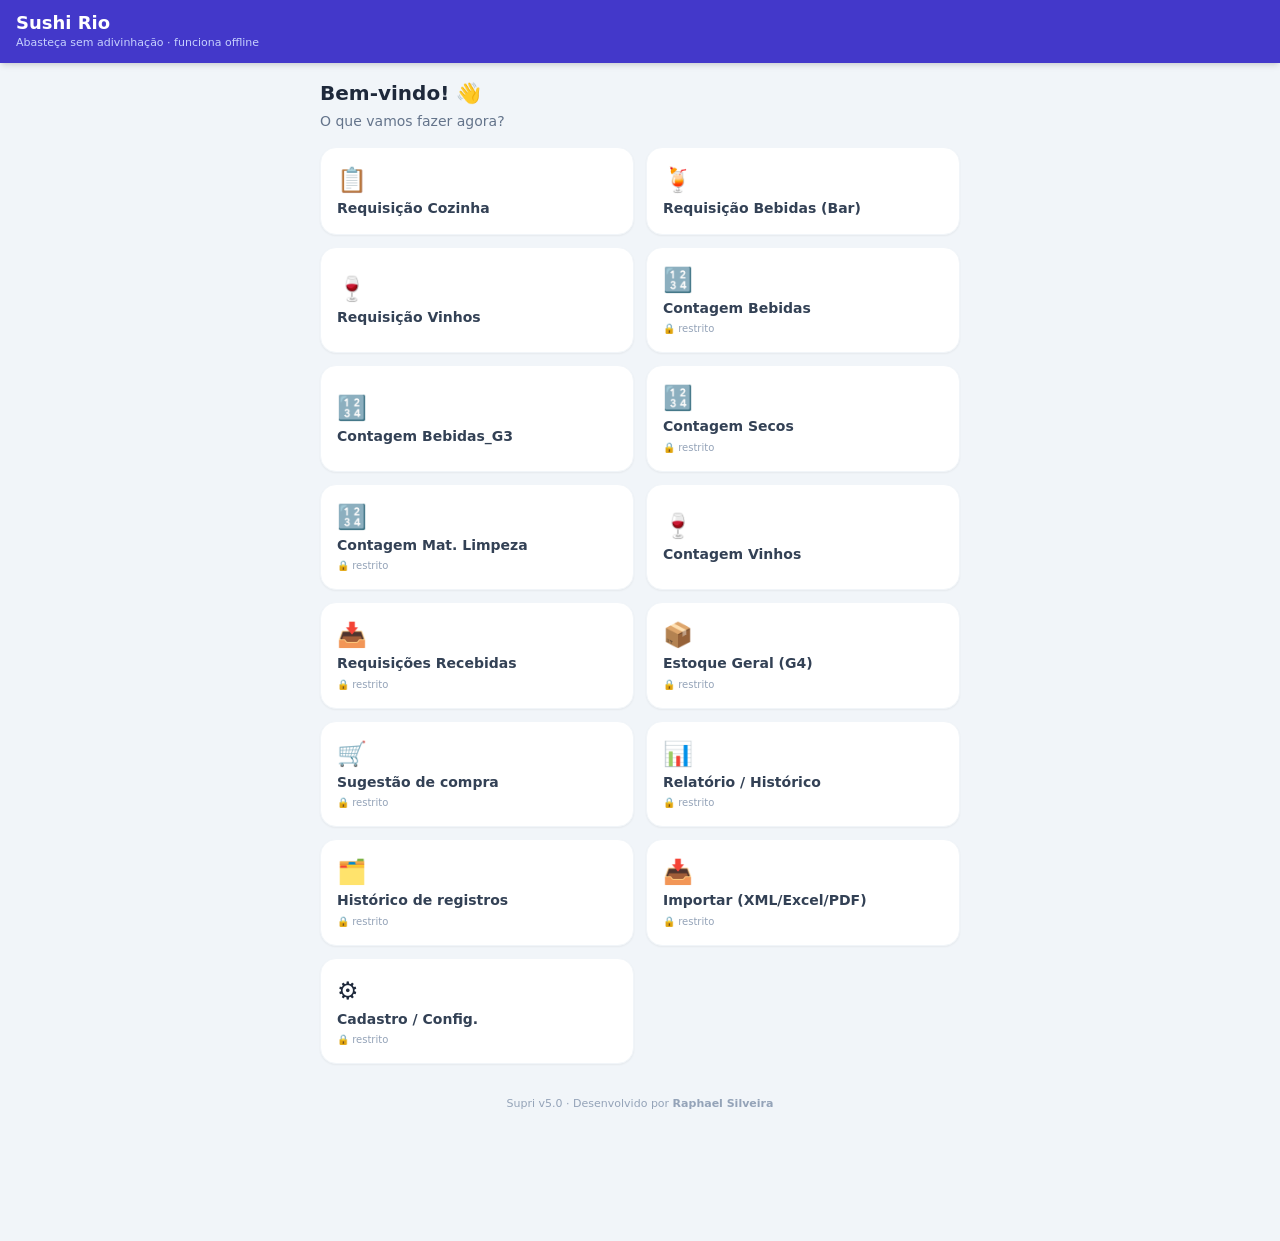
==== commit 02d7cc88: "Add files via upload" ====
--- a/index.html
+++ b/index.html
@@ -405,7 +405,7 @@
 }});if(w&&w.length)es(p,w,true,o.people||[])}catch(y){if(o.WTF)throw y}}function _o(e){return e.charAt(0)=="/"?e.slice(1):e}function Ao(e,r){Ue();r=r||{};yo(r);if(Ar(e,"META-INF/manifest.xml"))return po(e,r);if(Ar(e,"objectdata.xml"))return po(e,r);if(Ar(e,"Index/Document.iwa")){if(typeof Uint8Array=="undefined")throw new Error("NUMBERS file parsing requires Uint8Array support");if(typeof parse_numbers_iwa!="undefined"){if(e.FileIndex)return parse_numbers_iwa(e);var t=Ye.utils.cfb_new();Or(e).forEach(function(r){Mr(t,r,Dr(e,r))});return parse_numbers_iwa(t)}throw new Error("Unsupported NUMBERS file")}if(!Ar(e,"[Content_Types].xml")){if(Ar(e,"index.xml.gz"))throw new Error("Unsupported NUMBERS 08 file");if(Ar(e,"index.xml"))throw new Error("Unsupported NUMBERS 09 file");throw new Error("Unsupported ZIP file")}var a=Or(e);var n=hn(Fr(e,"[Content_Types].xml"));var i=false;var s,l;if(n.workbooks.length===0){l="xl/workbook.xml";if(Er(e,l,true))n.workbooks.push(l)}if(n.workbooks.length===0){l="xl/workbook.bin";if(!Er(e,l,true))throw new Error("Could not find workbook");n.workbooks.push(l);i=true}if(n.workbooks[0].slice(-3)=="bin")i=true;var o={};var c={};if(!r.bookSheets&&!r.bookProps){As=[];if(n.sst)try{As=zl(Er(e,_o(n.sst)),n.sst,r)}catch(f){if(r.WTF)throw f}if(r.cellStyles&&n.themes.length)o=$l(Fr(e,n.themes[0].replace(/^\//,""),true)||"",n.themes[0],r);if(n.style)c=Bl(Er(e,_o(n.style)),n.style,o,r)}n.links.map(function(t){try{var a=vn(Fr(e,mn(_o(t))),t);return jl(Er(e,_o(t)),a,t,r)}catch(n){}});var u=Nl(Er(e,_o(n.workbooks[0])),n.workbooks[0],r);var h={},p="";if(n.coreprops.length){p=Er(e,_o(n.coreprops[0]),true);if(p)h=En(p);if(n.extprops.length!==0){p=Er(e,_o(n.extprops[0]),true);if(p)Pn(p,h,r)}}var d={};if(!r.bookSheets||r.bookProps){if(n.custprops.length!==0){p=Fr(e,_o(n.custprops[0]),true);if(p)d=Ln(p,r)}}var m={};if(r.bookSheets||r.bookProps){if(u.Sheets)s=u.Sheets.map(function O(e){return e.name});else if(h.Worksheets&&h.SheetNames.length>0)s=h.SheetNames;if(r.bookProps){m.Props=h;m.Custprops=d}if(r.bookSheets&&typeof s!=="undefined")m.SheetNames=s;if(r.bookSheets?m.SheetNames:r.bookProps)return m}s={};var v={};if(r.bookDeps&&n.calcchain)v=Wl(Er(e,_o(n.calcchain)),n.calcchain,r);var g=0;var b={};var w,y;{var k=u.Sheets;h.Worksheets=k.length;h.SheetNames=[];for(var x=0;x!=k.length;++x){h.SheetNames[x]=k[x].name}}var S=i?"bin":"xml";var C=n.workbooks[0].lastIndexOf("/");var _=(n.workbooks[0].slice(0,C+1)+"_rels/"+n.workbooks[0].slice(C+1)+".rels").replace(/^\//,"");if(!Ar(e,_))_="xl/_rels/workbook."+S+".rels";var A=vn(Fr(e,_,true),_.replace(/_rels.*/,"s5s"));if((n.metadata||[]).length>=1){r.xlmeta=Hl(Er(e,_o(n.metadata[0])),n.metadata[0],r)}if((n.people||[]).length>=1){r.people=is(Er(e,_o(n.people[0])),r)}if(A)A=So(A,u.Sheets);var T=Er(e,"xl/worksheets/sheet.xml",true)?1:0;e:for(g=0;g!=h.Worksheets;++g){var E="sheet";if(A&&A[g]){w="xl/"+A[g][1].replace(/[\/]?xl\//,"");if(!Ar(e,w))w=A[g][1];if(!Ar(e,w))w=_.replace(/_rels\/.*$/,"")+A[g][1];E=A[g][2]}else{w="xl/worksheets/sheet"+(g+1-T)+"."+S;w=w.replace(/sheet0\./,"sheet.")}y=w.replace(/^(.*)(\/)([^\/]*)$/,"$1/_rels/$3.rels");if(r&&r.sheets!=null)switch(typeof r.sheets){case"number":if(g!=r.sheets)continue e;break;case"string":if(h.SheetNames[g].toLowerCase()!=r.sheets.toLowerCase())continue e;break;default:if(Array.isArray&&Array.isArray(r.sheets)){var F=false;for(var D=0;D!=r.sheets.length;++D){if(typeof r.sheets[D]=="number"&&r.sheets[D]==g)F=1;if(typeof r.sheets[D]=="string"&&r.sheets[D].toLowerCase()==h.SheetNames[g].toLowerCase())F=1}if(!F)continue e};}Co(e,w,y,h.SheetNames[g],g,b,s,E,r,u,o,c)}m={Directory:n,Workbook:u,Props:h,Custprops:d,Deps:v,Sheets:s,SheetNames:h.SheetNames,Strings:As,Styles:c,Themes:o,SSF:gr(X)};if(r&&r.bookFiles){if(e.files){m.keys=a;m.files=e.files}else{m.keys=[];m.files={};e.FullPaths.forEach(function(r,t){r=r.replace(/^Root Entry[\/]/,"");m.keys.push(r);m.files[r]=e.FileIndex[t]})}}if(r&&r.bookVBA){if(n.vba.length>0)m.vbaraw=Er(e,_o(n.vba[0]),true);else if(n.defaults&&n.defaults.bin===ls)m.vbaraw=Er(e,"xl/vbaProject.bin",true)}return m}function To(e,r){var t=r||{};var a="Workbook",n=Ye.find(e,a);try{a="/!DataSpaces/Version";n=Ye.find(e,a);if(!n||!n.content)throw new Error("ECMA-376 Encrypted file missing "+a);parse_DataSpaceVersionInfo(n.content);a="/!DataSpaces/DataSpaceMap";n=Ye.find(e,a);if(!n||!n.content)throw new Error("ECMA-376 Encrypted file missing "+a);var i=parse_DataSpaceMap(n.content);if(i.length!==1||i[0].comps.length!==1||i[0].comps[0].t!==0||i[0].name!=="StrongEncryptionDataSpace"||i[0].comps[0].v!=="EncryptedPackage")throw new Error("ECMA-376 Encrypted file bad "+a);a="/!DataSpaces/DataSpaceInfo/StrongEncryptionDataSpace";n=Ye.find(e,a);if(!n||!n.content)throw new Error("ECMA-376 Encrypted file missing "+a);var s=parse_DataSpaceDefinition(n.content);if(s.length!=1||s[0]!="StrongEncryptionTransform")throw new Error("ECMA-376 Encrypted file bad "+a);a="/!DataSpaces/TransformInfo/StrongEncryptionTransform/!Primary";n=Ye.find(e,a);if(!n||!n.content)throw new Error("ECMA-376 Encrypted file missing "+a);parse_Primary(n.content)}catch(l){}a="/EncryptionInfo";n=Ye.find(e,a);if(!n||!n.content)throw new Error("ECMA-376 Encrypted file missing "+a);var o=parse_EncryptionInfo(n.content);a="/EncryptedPackage";n=Ye.find(e,a);if(!n||!n.content)throw new Error("ECMA-376 Encrypted file missing "+a);if(o[0]==4&&typeof decrypt_agile!=="undefined")return decrypt_agile(o[1],n.content,t.password||"",t);if(o[0]==2&&typeof decrypt_std76!=="undefined")return decrypt_std76(o[1],n.content,t.password||"",t);throw new Error("File is password-protected")}function Eo(e,r){if(r.bookType=="ods")return bo(e,r);if(r.bookType=="numbers")return write_numbers_iwa(e,r);if(r.bookType=="xlsb")return Fo(e,r);return Do(e,r)}function Fo(e,r){Zi=1024;if(e&&!e.SSF){e.SSF=gr(X)}if(e&&e.SSF){Ue();ze(e.SSF);r.revssf=ar(e.SSF);r.revssf[e.SSF[65535]]=0;r.ssf=e.SSF}r.rels={};r.wbrels={};r.Strings=[];r.Strings.Count=0;r.Strings.Unique=0;if(Es)r.revStrings=new Map;else{r.revStrings={};r.revStrings.foo=[];delete r.revStrings.foo}var t=r.bookType=="xlsb"?"bin":"xml";var a=fs.indexOf(r.bookType)>-1;var n=un();ko(r=r||{});var i=Nr();var s="",l=0;r.cellXfs=[];Ms(r.cellXfs,{},{revssf:{General:0}});if(!e.Props)e.Props={};s="docProps/core.xml";Mr(i,s,Dn(e.Props,r));n.coreprops.push(s);bn(r.rels,2,s,dn.CORE_PROPS);s="docProps/app.xml";if(e.Props&&e.Props.SheetNames){}else if(!e.Workbook||!e.Workbook.Sheets)e.Props.SheetNames=e.SheetNames;else{var o=[];for(var c=0;c<e.SheetNames.length;++c)if((e.Workbook.Sheets[c]||{}).Hidden!=2)o.push(e.SheetNames[c]);e.Props.SheetNames=o}e.Props.Worksheets=e.Props.SheetNames.length;Mr(i,s,In(e.Props,r));n.extprops.push(s);bn(r.rels,3,s,dn.EXT_PROPS);if(e.Custprops!==e.Props&&er(e.Custprops||{}).length>0){s="docProps/custom.xml";Mr(i,s,Bn(e.Custprops,r));n.custprops.push(s);bn(r.rels,4,s,dn.CUST_PROPS)}for(l=1;l<=e.SheetNames.length;++l){var f={"!id":{}};var u=e.Sheets[e.SheetNames[l-1]];var h=(u||{})["!type"]||"sheet";switch(h){case"chart":;default:s="xl/worksheets/sheet"+l+"."+t;Mr(i,s,Xl(l-1,s,r,e,f));n.sheets.push(s);bn(r.wbrels,-1,"worksheets/sheet"+l+"."+t,dn.WS[0]);}if(u){var p=u["!comments"];var d=false;var m="";if(p&&p.length>0){m="xl/comments"+l+"."+t;Mr(i,m,Kl(p,m,r));n.comments.push(m);bn(f,-1,"../comments"+l+"."+t,dn.CMNT);d=true}if(u["!legacy"]){if(d)Mr(i,"xl/drawings/vmlDrawing"+l+".vml",Qi(l,u["!comments"]))}delete u["!comments"];delete u["!legacy"]}if(f["!id"].rId1)Mr(i,mn(s),gn(f))}if(r.Strings!=null&&r.Strings.length>0){s="xl/sharedStrings."+t;Mr(i,s,Jl(r.Strings,s,r));n.strs.push(s);bn(r.wbrels,-1,"sharedStrings."+t,dn.SST)}s="xl/workbook."+t;Mr(i,s,Vl(e,s,r));n.workbooks.push(s);bn(r.rels,1,s,dn.WB);s="xl/theme/theme1.xml";Mr(i,s,Xi(e.Themes,r));n.themes.push(s);bn(r.wbrels,-1,"theme/theme1.xml",dn.THEME);s="xl/styles."+t;Mr(i,s,Yl(e,s,r));n.styles.push(s);bn(r.wbrels,-1,"styles."+t,dn.STY);if(e.vbaraw&&a){s="xl/vbaProject.bin";Mr(i,s,e.vbaraw);n.vba.push(s);bn(r.wbrels,-1,"vbaProject.bin",dn.VBA)}s="xl/metadata."+t;Mr(i,s,ql(s));n.metadata.push(s);bn(r.wbrels,-1,"metadata."+t,dn.XLMETA);Mr(i,"[Content_Types].xml",pn(n,r));Mr(i,"_rels/.rels",gn(r.rels));Mr(i,"xl/_rels/workbook."+t+".rels",gn(r.wbrels));delete r.revssf;delete r.ssf;return i}function Do(e,r){Zi=1024;if(e&&!e.SSF){e.SSF=gr(X)}if(e&&e.SSF){Ue();ze(e.SSF);r.revssf=ar(e.SSF);r.revssf[e.SSF[65535]]=0;r.ssf=e.SSF}r.rels={};r.wbrels={};r.Strings=[];r.Strings.Count=0;r.Strings.Unique=0;if(Es)r.revStrings=new Map;else{r.revStrings={};r.revStrings.foo=[];delete r.revStrings.foo}var t="xml";var a=fs.indexOf(r.bookType)>-1;var n=un();ko(r=r||{});var i=Nr();var s="",l=0;r.cellXfs=[];Ms(r.cellXfs,{},{revssf:{General:0}});if(!e.Props)e.Props={};s="docProps/core.xml";Mr(i,s,Dn(e.Props,r));n.coreprops.push(s);bn(r.rels,2,s,dn.CORE_PROPS);s="docProps/app.xml";if(e.Props&&e.Props.SheetNames){}else if(!e.Workbook||!e.Workbook.Sheets)e.Props.SheetNames=e.SheetNames;else{var o=[];for(var c=0;c<e.SheetNames.length;++c)if((e.Workbook.Sheets[c]||{}).Hidden!=2)o.push(e.SheetNames[c]);e.Props.SheetNames=o}e.Props.Worksheets=e.Props.SheetNames.length;Mr(i,s,In(e.Props,r));n.extprops.push(s);bn(r.rels,3,s,dn.EXT_PROPS);if(e.Custprops!==e.Props&&er(e.Custprops||{}).length>0){s="docProps/custom.xml";Mr(i,s,Bn(e.Custprops,r));n.custprops.push(s);bn(r.rels,4,s,dn.CUST_PROPS)}var f=["SheetJ5"];r.tcid=0;for(l=1;l<=e.SheetNames.length;++l){var u={"!id":{}};var h=e.Sheets[e.SheetNames[l-1]];var p=(h||{})["!type"]||"sheet";switch(p){case"chart":;default:s="xl/worksheets/sheet"+l+"."+t;Mr(i,s,pl(l-1,r,e,u));n.sheets.push(s);bn(r.wbrels,-1,"worksheets/sheet"+l+"."+t,dn.WS[0]);}if(h){var d=h["!comments"];var m=false;var v="";if(d&&d.length>0){var g=false;d.forEach(function(e){e[1].forEach(function(e){if(e.T==true)g=true})});if(g){v="xl/threadedComments/threadedComment"+l+"."+t;Mr(i,v,ns(d,f,r));n.threadedcomments.push(v);bn(u,-1,"../threadedComments/threadedComment"+l+"."+t,dn.TCMNT)}v="xl/comments"+l+"."+t;Mr(i,v,ts(d,r));n.comments.push(v);bn(u,-1,"../comments"+l+"."+t,dn.CMNT);m=true}if(h["!legacy"]){if(m)Mr(i,"xl/drawings/vmlDrawing"+l+".vml",Qi(l,h["!comments"]))}delete h["!comments"];delete h["!legacy"]}if(u["!id"].rId1)Mr(i,mn(s),gn(u))}if(r.Strings!=null&&r.Strings.length>0){s="xl/sharedStrings."+t;Mr(i,s,ni(r.Strings,r));n.strs.push(s);bn(r.wbrels,-1,"sharedStrings."+t,dn.SST)}s="xl/workbook."+t;Mr(i,s,Ml(e,r));n.workbooks.push(s);bn(r.rels,1,s,dn.WB);s="xl/theme/theme1.xml";Mr(i,s,Xi(e.Themes,r));n.themes.push(s);bn(r.wbrels,-1,"theme/theme1.xml",dn.THEME);s="xl/styles."+t;Mr(i,s,Ii(e,r));n.styles.push(s);bn(r.wbrels,-1,"styles."+t,dn.STY);if(e.vbaraw&&a){s="xl/vbaProject.bin";Mr(i,s,e.vbaraw);n.vba.push(s);bn(r.wbrels,-1,"vbaProject.bin",dn.VBA)}s="xl/metadata."+t;Mr(i,s,Yi());n.metadata.push(s);bn(r.wbrels,-1,"metadata."+t,dn.XLMETA);if(f.length>1){s="xl/persons/person.xml";Mr(i,s,ss(f,r));n.people.push(s);bn(r.wbrels,-1,"persons/person.xml",dn.PEOPLE)}Mr(i,"[Content_Types].xml",pn(n,r));Mr(i,"_rels/.rels",gn(r.rels));Mr(i,"xl/_rels/workbook."+t+".rels",gn(r.wbrels));delete r.revssf;delete r.ssf;return i}function Oo(e,r){var t="";switch((r||{}).type||"base64"){case"buffer":return[e[0],e[1],e[2],e[3],e[4],e[5],e[6],e[7]];case"base64":t=w(e.slice(0,12));break;case"binary":t=e;break;case"array":return[e[0],e[1],e[2],e[3],e[4],e[5],e[6],e[7]];default:throw new Error("Unrecognized type "+(r&&r.type||"undefined"));}return[t.charCodeAt(0),t.charCodeAt(1),t.charCodeAt(2),t.charCodeAt(3),t.charCodeAt(4),t.charCodeAt(5),t.charCodeAt(6),t.charCodeAt(7)]}function Mo(e,r){if(Ye.find(e,"EncryptedPackage"))return To(e,r);return parse_xlscfb(e,r)}function No(e,r){var t,a=e;var n=r||{};if(!n.type)n.type=y&&Buffer.isBuffer(e)?"buffer":"base64";t=Pr(a,n);return Ao(t,n)}function Po(e,r){var t=0;e:while(t<e.length)switch(e.charCodeAt(t)){case 10:;case 13:;case 32:++t;break;case 60:return parse_xlml(e.slice(t),r);default:break e;}return Hn.to_workbook(e,r)}function Io(e,r){var t="",a=Oo(e,r);switch(r.type){case"base64":t=w(e);break;case"binary":t=e;break;case"buffer":t=e.toString("binary");break;case"array":t=vr(e);break;default:throw new Error("Unrecognized type "+r.type);}if(a[0]==239&&a[1]==187&&a[2]==191)t=ot(t);r.type="binary";return Po(t,r)}function Ro(e,r){var t=e;if(r.type=="base64")t=w(t);t=$cptable.utils.decode(1200,t.slice(2),"str");r.type="binary";return Po(t,r)}function Lo(e){return!e.match(/[^\x00-\x7F]/)?e:ct(e)}function Bo(e,r,t,a){if(a){t.type="string";return Hn.to_workbook(e,t)}return Hn.to_workbook(r,t)}function $o(e,r){o();var t=r||{};if(typeof ArrayBuffer!=="undefined"&&e instanceof ArrayBuffer)return $o(new Uint8Array(e),(t=gr(t),t.type="array",t));if(typeof Uint8Array!=="undefined"&&e instanceof Uint8Array&&!t.type)t.type=typeof Deno!=="undefined"?"buffer":"array";var a=e,n=[0,0,0,0],i=false;if(t.cellStyles){t.cellNF=true;t.sheetStubs=true}Ts={};if(t.dateNF)Ts.dateNF=t.dateNF;if(!t.type)t.type=y&&Buffer.isBuffer(e)?"buffer":"base64";if(t.type=="file"){t.type=y?"buffer":"binary";a=Qe(e);if(typeof Uint8Array!=="undefined"&&!y)t.type="array"}if(t.type=="string"){i=true;t.type="binary";t.codepage=65001;a=Lo(e)}if(t.type=="array"&&typeof Uint8Array!=="undefined"&&e instanceof Uint8Array&&typeof ArrayBuffer!=="undefined"){var s=new ArrayBuffer(3),l=new Uint8Array(s);l.foo="bar";if(!l.foo){t=gr(t);t.type="array";return $o(E(a),t)}}switch((n=Oo(a,t))[0]){case 208:if(n[1]===207&&n[2]===17&&n[3]===224&&n[4]===161&&n[5]===177&&n[6]===26&&n[7]===225)return Mo(Ye.read(a,t),t);break;case 9:if(n[1]<=8)return parse_xlscfb(a,t);break;case 60:return parse_xlml(a,t);case 73:if(n[1]===73&&n[2]===42&&n[3]===0)throw new Error("TIFF Image File is not a spreadsheet");if(n[1]===68)return Vn(a,t);break;case 84:if(n[1]===65&&n[2]===66&&n[3]===76)return Wn.to_workbook(a,t);break;case 80:return n[1]===75&&n[2]<9&&n[3]<9?No(a,t):Bo(e,a,t,i);case 239:return n[3]===60?parse_xlml(a,t):Bo(e,a,t,i);case 255:if(n[1]===254){return Ro(a,t)}else if(n[1]===0&&n[2]===2&&n[3]===0)return WK_.to_workbook(a,t);break;case 0:if(n[1]===0){if(n[2]>=2&&n[3]===0)return WK_.to_workbook(a,t);if(n[2]===0&&(n[3]===8||n[3]===9))return WK_.to_workbook(a,t)}break;case 3:;case 131:;case 139:;case 140:return zn.to_workbook(a,t);case 123:if(n[1]===92&&n[2]===114&&n[3]===116)return RTF.to_workbook(a,t);break;case 10:;case 13:;case 32:return Io(a,t);case 137:if(n[1]===80&&n[2]===78&&n[3]===71)throw new Error("PNG Image File is not a spreadsheet");break;}if($n.indexOf(n[0])>-1&&n[2]<=12&&n[3]<=31)return zn.to_workbook(a,t);return Bo(e,a,t,i)}function zo(e,r){var t=r||{};t.type="file";return $o(e,t)}function Uo(e,r){switch(r.type){case"base64":;case"binary":break;case"buffer":;case"array":r.type="";break;case"file":return Ze(r.file,Ye.write(e,{type:y?"buffer":""}));case"string":throw new Error("'string' output type invalid for '"+r.bookType+"' files");default:throw new Error("Unrecognized type "+r.type);}return Ye.write(e,r)}function Wo(e,r){var t=gr(r||{});var a=Eo(e,t);return Ho(a,t)}function jo(e,r){var t=gr(r||{});var a=Do(e,t);return Ho(a,t)}function Ho(e,r){var t={};var a=y?"nodebuffer":typeof Uint8Array!=="undefined"?"array":"string";if(r.compression)t.compression="DEFLATE";if(r.password)t.type=a;else switch(r.type){case"base64":t.type="base64";break;case"binary":t.type="string";break;case"string":throw new Error("'string' output type invalid for '"+r.bookType+"' files");case"buffer":;case"file":t.type=a;break;default:throw new Error("Unrecognized type "+r.type);}var n=e.FullPaths?Ye.write(e,{fileType:"zip",type:{nodebuffer:"buffer",string:"binary"}[t.type]||t.type,compression:!!r.compression}):e.generate(t);if(typeof Deno!=="undefined"){if(typeof n=="string"){if(r.type=="binary"||r.type=="base64")return n;n=new Uint8Array(_(n))}}if(r.password&&typeof encrypt_agile!=="undefined")return Uo(encrypt_agile(n,r.password),r);if(r.type==="file")return Ze(r.file,n);return r.type=="string"?ot(n):n}function Vo(e,r){var t=r||{};var a=write_xlscfb(e,t);return Uo(a,t)}function Xo(e,r,t){if(!t)t="";var a=t+e;switch(r.type){case"base64":return b(ct(a));case"binary":return ct(a);case"string":return e;case"file":return Ze(r.file,a,"utf8");case"buffer":{if(y)return k(a,"utf8");else if(typeof TextEncoder!=="undefined")return(new TextEncoder).encode(a);else return Xo(a,{type:"binary"}).split("").map(function(e){return e.charCodeAt(0)})};}throw new Error("Unrecognized type "+r.type)}function Go(e,r){switch(r.type){case"base64":return b(e);case"binary":return e;case"string":return e;case"file":return Ze(r.file,e,"binary");case"buffer":{if(y)return k(e,"binary");else return e.split("").map(function(e){return e.charCodeAt(0)})};}throw new Error("Unrecognized type "+r.type)}function Yo(e,r){switch(r.type){case"string":;case"base64":;case"binary":var t="";for(var a=0;a<e.length;++a)t+=String.fromCharCode(e[a]);return r.type=="base64"?b(t):r.type=="string"?ot(t):t;case"file":return Ze(r.file,e);case"buffer":return e;default:throw new Error("Unrecognized type "+r.type);}}function Jo(e,r){o();Fl(e);var t=gr(r||{});if(t.cellStyles){t.cellNF=true;t.sheetStubs=true}if(t.type=="array"){t.type="binary";var a=Jo(e,t);t.type="array";return _(a)}return jo(e,t)}function Ko(e,r){o();Fl(e);var t=gr(r||{});if(t.cellStyles){t.cellNF=true;t.sheetStubs=true}if(t.type=="array"){t.type="binary";var a=Ko(e,t);t.type="array";return _(a)}var n=0;if(t.sheet){if(typeof t.sheet=="number")n=t.sheet;else n=e.SheetNames.indexOf(t.sheet);if(!e.SheetNames[n])throw new Error("Sheet not found: "+t.sheet+" : "+typeof t.sheet)}switch(t.bookType||"xlsb"){case"xml":;case"xlml":return Xo(write_xlml(e,t),t);case"slk":;case"sylk":return Xo(Un.from_sheet(e.Sheets[e.SheetNames[n]],t),t);case"htm":;case"html":return Xo(no(e.Sheets[e.SheetNames[n]],t),t);case"txt":return Go(sc(e.Sheets[e.SheetNames[n]],t),t);case"csv":return Xo(ic(e.Sheets[e.SheetNames[n]],t),t,"\ufeff");case"dif":return Xo(Wn.from_sheet(e.Sheets[e.SheetNames[n]],t),t);case"dbf":return Yo(zn.from_sheet(e.Sheets[e.SheetNames[n]],t),t);case"prn":return Xo(Hn.from_sheet(e.Sheets[e.SheetNames[n]],t),t);case"rtf":return Xo(RTF.from_sheet(e.Sheets[e.SheetNames[n]],t),t);case"eth":return Xo(jn.from_sheet(e.Sheets[e.SheetNames[n]],t),t);case"fods":return Xo(bo(e,t),t);case"wk1":return Yo(WK_.sheet_to_wk1(e.Sheets[e.SheetNames[n]],t),t);case"wk3":return Yo(WK_.book_to_wk3(e,t),t);case"biff2":if(!t.biff)t.biff=2;case"biff3":if(!t.biff)t.biff=3;case"biff4":if(!t.biff)t.biff=4;return Yo(write_biff_buf(e,t),t);case"biff5":if(!t.biff)t.biff=5;case"biff8":;case"xla":;case"xls":if(!t.biff)t.biff=8;return Vo(e,t);case"xlsx":;case"xlsm":;case"xlam":;case"xlsb":;case"numbers":;case"ods":return Wo(e,t);default:throw new Error("Unrecognized bookType |"+t.bookType+"|");}}function qo(e){if(e.bookType)return;var r={xls:"biff8",htm:"html",slk:"sylk",socialcalc:"eth",Sh33tJS:"WTF"};var t=e.file.slice(e.file.lastIndexOf(".")).toLowerCase();if(t.match(/^\.[a-z]+$/))e.bookType=t.slice(1);e.bookType=r[e.bookType]||e.bookType}function Zo(e,r,t){var a=t||{};a.type="file";a.file=r;qo(a);return Ko(e,a)}function Qo(e,r,t){var a=t||{};a.type="file";a.file=r;qo(a);return Jo(e,a)}function ec(e,r,t,a){var n=t||{};n.type="file";n.file=e;qo(n);n.type="buffer";var i=a;if(!(i instanceof Function))i=t;return Je.writeFile(e,Ko(r,n),i)}function rc(e,r,t,a,n,i,s,l){var o=ya(t);var c=l.defval,f=l.raw||!Object.prototype.hasOwnProperty.call(l,"raw");var u=true;var h=n===1?[]:{};if(n!==1){if(Object.defineProperty)try{Object.defineProperty(h,"__rowNum__",{value:t,enumerable:false})}catch(p){h.__rowNum__=t}else h.__rowNum__=t}if(!s||e[t])for(var d=r.s.c;d<=r.e.c;++d){var m=s?e[t][d]:e[a[d]+o];if(m===undefined||m.t===undefined){if(c===undefined)continue;if(i[d]!=null){h[i[d]]=c}continue}var v=m.v;switch(m.t){case"z":if(v==null)break;continue;case"e":v=v==0?null:void 0;break;case"s":;case"d":;case"b":;case"n":break;default:throw new Error("unrecognized type "+m.t);}if(i[d]!=null){if(v==null){if(m.t=="e"&&v===null)h[i[d]]=null;else if(c!==undefined)h[i[d]]=c;else if(f&&v===null)h[i[d]]=null;else continue}else{h[i[d]]=f&&(m.t!=="n"||m.t==="n"&&l.rawNumbers!==false)?v:Pa(m,v,l)}if(v!=null)u=false}}return{row:h,isempty:u}}function tc(e,r){if(e==null||e["!ref"]==null)return[];var t={t:"n",v:0},a=0,n=1,i=[],s=0,l="";var o={s:{r:0,c:0},e:{r:0,c:0}};var c=r||{};var f=c.range!=null?c.range:e["!ref"];if(c.header===1)a=1;else if(c.header==="A")a=2;else if(Array.isArray(c.header))a=3;else if(c.header==null)a=0;switch(typeof f){case"string":o=Ma(f);break;case"number":o=Ma(e["!ref"]);o.s.r=f;break;default:o=f;}if(a>0)n=0;var u=ya(o.s.r);var h=[];var p=[];var d=0,m=0;var v=Array.isArray(e);var g=o.s.r,b=0;var w={};if(v&&!e[g])e[g]=[];var y=c.skipHidden&&e["!cols"]||[];var k=c.skipHidden&&e["!rows"]||[];for(b=o.s.c;b<=o.e.c;++b){if((y[b]||{}).hidden)continue;h[b]=Ca(b);t=v?e[g][b]:e[h[b]+u];switch(a){case 1:i[b]=b-o.s.c;break;case 2:i[b]=h[b];break;case 3:i[b]=c.header[b-o.s.c];break;default:if(t==null)t={w:"__EMPTY",t:"s"};l=s=Pa(t,null,c);m=w[s]||0;if(!m)w[s]=1;else{do{l=s+"_"+m++}while(w[l]);w[s]=m;w[l]=1}i[b]=l;}}for(g=o.s.r+n;g<=o.e.r;++g){if((k[g]||{}).hidden)continue;var x=rc(e,o,g,h,a,i,v,c);if(x.isempty===false||(a===1?c.blankrows!==false:!!c.blankrows))p[d++]=x.row}p.length=d;return p}var ac=/"/g;function nc(e,r,t,a,n,i,s,l){var o=true;var c=[],f="",u=ya(t);for(var h=r.s.c;h<=r.e.c;++h){if(!a[h])continue;var p=l.dense?(e[t]||[])[h]:e[a[h]+u];if(p==null)f="";else if(p.v!=null){o=false;f=""+(l.rawNumbers&&p.t=="n"?p.v:Pa(p,null,l));for(var d=0,m=0;d!==f.length;++d)if((m=f.charCodeAt(d))===n||m===i||m===34||l.forceQuotes){f='"'+f.replace(ac,'""')+'"';break}if(f=="ID")f='"ID"'}else if(p.f!=null&&!p.F){o=false;f="="+p.f;if(f.indexOf(",")>=0)f='"'+f.replace(ac,'""')+'"'}else f="";c.push(f)}if(l.blankrows===false&&o)return null;return c.join(s)}function ic(e,r){var t=[];var a=r==null?{}:r;if(e==null||e["!ref"]==null)return"";var n=Ma(e["!ref"]);var i=a.FS!==undefined?a.FS:",",s=i.charCodeAt(0);var l=a.RS!==undefined?a.RS:"\n",o=l.charCodeAt(0);var c=new RegExp((i=="|"?"\\|":i)+"+$");var f="",u=[];a.dense=Array.isArray(e);var h=a.skipHidden&&e["!cols"]||[];var p=a.skipHidden&&e["!rows"]||[];for(var d=n.s.c;d<=n.e.c;++d)if(!(h[d]||{}).hidden)u[d]=Ca(d);var m=0;for(var v=n.s.r;v<=n.e.r;++v){if((p[v]||{}).hidden)continue;f=nc(e,n,v,u,s,o,i,a);if(f==null){continue}if(a.strip)f=f.replace(c,"");if(f||a.blankrows!==false)t.push((m++?l:"")+f)}delete a.dense;return t.join("")}function sc(e,r){if(!r)r={};r.FS="\t";r.RS="\n";var t=ic(e,r);if(typeof $cptable=="undefined"||r.type=="string")return t;var a=$cptable.utils.encode(1200,t,"str");return String.fromCharCode(255)+String.fromCharCode(254)+a}function lc(e){var r="",t,a="";if(e==null||e["!ref"]==null)return[];var n=Ma(e["!ref"]),i="",s=[],l;var o=[];var c=Array.isArray(e);for(l=n.s.c;l<=n.e.c;++l)s[l]=Ca(l);for(var f=n.s.r;f<=n.e.r;++f){i=ya(f);for(l=n.s.c;l<=n.e.c;++l){r=s[l]+i;t=c?(e[f]||[])[l]:e[r];a="";if(t===undefined)continue;else if(t.F!=null){r=t.F;if(!t.f)continue;a=t.f;if(r.indexOf(":")==-1)r=r+":"+r}if(t.f!=null)a=t.f;else if(t.t=="z")continue;else if(t.t=="n"&&t.v!=null)a=""+t.v;else if(t.t=="b")a=t.v?"TRUE":"FALSE";else if(t.w!==undefined)a="'"+t.w;else if(t.v===undefined)continue;else if(t.t=="s")a="'"+t.v;else a=""+t.v;o[o.length]=r+"="+a}}return o}function oc(e,r,t){var a=t||{};var n=+!a.skipHeader;var i=e||{};var s=0,l=0;if(i&&a.origin!=null){if(typeof a.origin=="number")s=a.origin;else{var o=typeof a.origin=="string"?Ea(a.origin):a.origin;s=o.r;l=o.c}}var c;var f={s:{c:0,r:0},e:{c:l,r:s+r.length-1+n}};if(i["!ref"]){var u=Ma(i["!ref"]);f.e.c=Math.max(f.e.c,u.e.c);f.e.r=Math.max(f.e.r,u.e.r);if(s==-1){s=u.e.r+1;f.e.r=s+r.length-1+n}}else{if(s==-1){s=0;f.e.r=r.length-1+n}}var h=a.header||[],p=0;r.forEach(function(e,r){er(e).forEach(function(t){if((p=h.indexOf(t))==-1)h[p=h.length]=t;var o=e[t];var f="z";var u="";var d=Fa({c:l+p,r:s+r+n});c=fc(i,d);if(o&&typeof o==="object"&&!(o instanceof Date)){i[d]=o}else{if(typeof o=="number")f="n";else if(typeof o=="boolean")f="b";else if(typeof o=="string")f="s";else if(o instanceof Date){f="d";if(!a.cellDates){f="n";o=sr(o)}u=a.dateNF||X[14]}else if(o===null&&a.nullError){f="e";o=0}if(!c)i[d]=c={t:f,v:o};else{c.t=f;c.v=o;delete c.w;delete c.R;if(u)c.z=u}if(u)c.z=u}})});f.e.c=Math.max(f.e.c,l+h.length-1);var d=ya(s);if(n)for(p=0;p<h.length;++p)i[Ca(p+l)+d]={t:"s",v:h[p]};i["!ref"]=Oa(f);return i}function cc(e,r){return oc(null,e,r)}function fc(e,r,t){if(typeof r=="string"){if(Array.isArray(e)){var a=Ea(r);if(!e[a.r])e[a.r]=[];return e[a.r][a.c]||(e[a.r][a.c]={t:"z"})}return e[r]||(e[r]={t:"z"})}if(typeof r!="number")return fc(e,Fa(r));return fc(e,Fa({r:r,c:t||0}))}function uc(e,r){if(typeof r=="number"){if(r>=0&&e.SheetNames.length>r)return r;throw new Error("Cannot find sheet # "+r)}else if(typeof r=="string"){var t=e.SheetNames.indexOf(r);if(t>-1)return t;throw new Error("Cannot find sheet name |"+r+"|")}else throw new Error("Cannot find sheet |"+r+"|")}function hc(){return{SheetNames:[],Sheets:{}}}function pc(e,r,t,a){var n=1;if(!t)for(;n<=65535;++n,t=undefined)if(e.SheetNames.indexOf(t="Sheet"+n)==-1)break;if(!t||e.SheetNames.length>=65535)throw new Error("Too many worksheets");if(a&&e.SheetNames.indexOf(t)>=0){var i=t.match(/(^.*?)(\d+)$/);n=i&&+i[2]||0;var s=i&&i[1]||t;for(++n;n<=65535;++n)if(e.SheetNames.indexOf(t=s+n)==-1)break}Tl(t);if(e.SheetNames.indexOf(t)>=0)throw new Error("Worksheet with name |"+t+"| already exists!");e.SheetNames.push(t);e.Sheets[t]=r;return t}function dc(e,r,t){if(!e.Workbook)e.Workbook={};if(!e.Workbook.Sheets)e.Workbook.Sheets=[];var a=uc(e,r);if(!e.Workbook.Sheets[a])e.Workbook.Sheets[a]={};switch(t){case 0:;case 1:;case 2:break;default:throw new Error("Bad sheet visibility setting "+t);}e.Workbook.Sheets[a].Hidden=t}function mc(e,r){e.z=r;return e}function vc(e,r,t){if(!r){delete e.l}else{e.l={Target:r};if(t)e.l.Tooltip=t}return e}function gc(e,r,t){return vc(e,"#"+r,t)}function bc(e,r,t){if(!e.c)e.c=[];e.c.push({t:r,a:t||"SheetJS"})}function wc(e,r,t,a){var n=typeof r!="string"?r:Ma(r);var i=typeof r=="string"?r:Oa(r);for(var s=n.s.r;s<=n.e.r;++s)for(var l=n.s.c;l<=n.e.c;++l){var o=fc(e,s,l);o.t="n";o.F=i;delete o.v;if(s==n.s.r&&l==n.s.c){o.f=t;if(a)o.D=true}}return e}var yc={encode_col:Ca,encode_row:ya,encode_cell:Fa,encode_range:Oa,decode_col:Sa,decode_row:wa,split_cell:Ta,decode_cell:Ea,decode_range:Da,format_cell:Pa,sheet_add_aoa:Ra,sheet_add_json:oc,sheet_add_dom:io,aoa_to_sheet:La,json_to_sheet:cc,table_to_sheet:so,table_to_book:lo,sheet_to_csv:ic,sheet_to_txt:sc,sheet_to_json:tc,sheet_to_html:no,sheet_to_formulae:lc,sheet_to_row_object_array:tc,sheet_get_cell:fc,book_new:hc,book_append_sheet:pc,book_set_sheet_visibility:dc,cell_set_number_format:mc,cell_set_hyperlink:vc,cell_set_internal_link:gc,cell_add_comment:bc,sheet_set_array_formula:wc,consts:{SHEET_VISIBLE:0,SHEET_HIDDEN:1,SHEET_VERY_HIDDEN:2}};if(typeof parse_xlscfb!=="undefined")e.parse_xlscfb=parse_xlscfb;e.parse_zip=Ao;e.read=$o;e.readFile=zo;e.readFileSync=zo;e.write=Ko;e.writeFile=Zo;e.writeFileSync=Zo;e.writeFileAsync=ec;e.utils=yc;e.writeXLSX=Jo;e.writeFileXLSX=Qo;e.SSF=We;if(typeof __stream!=="undefined")e.stream=__stream;if(typeof Ye!=="undefined")e.CFB=Ye;if(typeof require!=="undefined"){var kc=undefined;if((kc||{}).Readable)set_readable(kc.Readable)}}if(typeof exports!=="undefined")make_xlsx_lib(exports);else if(typeof module!=="undefined"&&module.exports)make_xlsx_lib(module.exports);else if(typeof define==="function"&&define.amd)define("xlsx",function(){if(!XLSX.version)make_xlsx_lib(XLSX);return XLSX});else make_xlsx_lib(XLSX);if(typeof window!=="undefined"&&!window.XLSX)try{window.XLSX=XLSX}catch(e){}
 </script>
 <script>
-const VERSAO = "v4.9";
+const VERSAO = "v5.0";
 const EXEMPLO = {"PRODUTOS JAPONESES": ["Ajinomoto", "Arroz Sushi - 5kg", "Banchá - Pacote 200gr", "Espaguete Nissim - Un", "Gengibre em conserva - Cx", "Gergelim Branco - 1kg", "Gergelim Preto - 1kg", "Gás De Maçarico - lata", "Hashi - pacote com 100un", "Hondashi - 500gr", "Missô - 1kg", "Nori - Pacote 50 folhas", "Penne", "Sakê Cozinha - BB 5 litros", "Shoyo - 20 litros", "Sudare / Moedor De Ger.", "Tonkatsu - BB 5 litros", "Vinagre para Sushi - 5Lt", "Wassabi - 1kg", "Óleo De Gergelim - 1Lt", "Caldo de Legumes - 1Kg", "Castanha de cajú picada", "Molho Agridoce - 5Lt", "Molho Tonkatsu - 5Lt", "Gengibre em calda - 1,250Lt"], "EMBALAGENS": ["Embalagem Mei-105 250ml", "Embalagem Mei-105 500ml", "Embalagem Mei-110 460ml", "Embalagem Mei-160 900ml", "Bandeja Mo90f-2 Funda", "Tampa MO90", "Pote Termico P3 600ml", "Tampa Termico P3 600ml", "Copo Termico 350ml", "Tampa P/copo Termico 35", "Pote Termico Cps 110ml", "Tampa Termico Cps 110ml", "Embalagem Temaki Go908", "Embalagem Oriental Go9", "Pote Shoyo", "Selo / Lacre Pequeno 75m", "Embalagem POKE 750ml", "Sacolas delivery P - pct", "Sacolas delivery G - pct"], "MATERIAL DE LIMPEZA": ["Bobina Média - Un", "Bobina Pequena - Un", "Bobina Grande - Un", "Bombril - Un", "Cloro - BB 5Lt", "Desinfetante - BB 5Lt", "Detergente - Un", "Sanitizante (cloro Hortifruti)", "Esponja - Un", "Fibraco - Un", "Filme Pvc - Un", "Guardanapo Cozinha - Un", "Guardanapo Salão - Un", "Luvas - Cx", "Papel Alumínio - Rolo", "Perfex SUSHIBAR - Un", "Perfex SALÃO - Un", "Rodo - Un", "Sabão Pastoso - Un", "Saco De Lixo 200lts - Un", "Saco De Lixo 40lts - Un", "Saco De Pano - Un", "Sacolas para delivery - Un", "Porta talher - Pct", "Sapólio", "Toalha de papel cozinha - Un", "Touca - Un", "Vassoura - Un", "Álcool - 1Lt", "Álcool Em Gel - BB 5Lt", "Durex delivery - Un", "Etiqueta de Balança - Un", "Lacre sacola delivery - Rolo"], "PRODUTOS MERCEARIA": ["Adoçante Sachet", "Arroz Branco - 1Kg", "Arroz Funcionário - 1Kg", "Azeite E. Virgem - 500ml", "Açúcar - 1Kg", "Açúcar Sachet", "Bifum - Un", "Biscoito Maisena - Un", "Cacau Em Pó - 500g", "Café - 500g", "Caldo Carne - 1Kg", "Caldo Frango - 1Kg", "Castanha Do Pará", "Champignon", "Chantilly - 1Lt", "Chocolate Barra - 2kg", "Chocolate Em Pó - 1Kg", "Copos Desc. Funcionário", "Corante - Un", "Creme De Leite - Un", "Espaguete Cliente - 500g", "Espeto Camarão - Un", "Extrato De Tomate - 4,1Kg", "Farfalle", "Farinha De Trigo - 1Kg", "Farinha Mesa - 1Kg", "Feijão - 1Kg", "Fermento Em Pó - 250g", "Fetuccine - 500g", "Goiabada - Un", "Leite Condensado - Un", "Leite De Côco - 1Lt", "Leite Integral - 1Lt", "Maionese - 3Kg", "Maisena - Un", "Margarina Balde - 14kg", "Milho Lata - Un", "Mostarda - BB 3Kg", "Palito - Cx", "Panko - 1Kg", "Sal - 1Kg", "Sal Sachet", "Somen", "Suco De Maracujá - 500ml", "Tabasco - Un", "Vinagre Branco - 750ml", "Vinhos Cozinha - 1Lt", "Óleo - 14,5kg", "Óleo Composto - 500ml", "Mel - Un", "Espaguete funcionário - 1kg"]};
 const CONTAGENS = {"BEBIDAS": [{"nome": "AGUA SEM GAS 361ML_PACK 12UN", "parTxt": "15", "parNum": 15, "unidade": "PACK", "fator": 12, "oculto": false}, {"nome": "AGUA COM GAS 361ML_PACK 12UN", "parTxt": "15", "parNum": 15, "unidade": "PACK", "fator": 12, "oculto": false}, {"nome": "MIX PRATA GINGER 269ML_PACK 6UN", "parTxt": "4", "parNum": 4, "unidade": "PACK", "fator": 6, "oculto": false}, {"nome": "COCA NORMAL 350ML_PACK 12UN", "parTxt": "20", "parNum": 20, "unidade": "PACK", "fator": 12, "oculto": false}, {"nome": "COCA ZERO 350ML_PACK 12UN", "parTxt": "20", "parNum": 20, "unidade": "PACK", "fator": 12, "oculto": false}, {"nome": "MATE  NATURAL 300ML_PACK 12UN", "parTxt": "8", "parNum": 8, "unidade": "PACK", "fator": 12, "oculto": false}, {"nome": "MATE  NATURAL ZERO 300ML_PACK 12UN", "parTxt": "3", "parNum": 3, "unidade": "PACK", "fator": 12, "oculto": false}, {"nome": "MATE LIMAO 300ML_PACK 12UN", "parTxt": "8", "parNum": 8, "unidade": "PACK", "fator": 12, "oculto": false}, {"nome": "MATE LIMAO ZERO 300ML_PACK 12UN", "parTxt": "3", "parNum": 3, "unidade": "PACK", "fator": 12, "oculto": false}, {"nome": "ICE TEA PESSEGO 300ML_PACK 12UN", "parTxt": "2", "parNum": 2, "unidade": "PACK", "fator": 12, "oculto": false}, {"nome": "ICE TEA PESSEGO ZERO 300ML_PACK 12UN", "parTxt": "2", "parNum": 2, "unidade": "PACK", "fator": 12, "oculto": false}, {"nome": "ICE TEA LIMÃO 300ML_PACK 12UN", "parTxt": "2", "parNum": 2, "unidade": "PACK", "fator": 12, "oculto": false}, {"nome": "ICE TEA LIMÃO ZERO 300ML_PACK 12UN", "parTxt": "2", "parNum": 2, "unidade": "PACK", "fator": 12, "oculto": false}, {"nome": "AGUA TONICA 350ML_PACK 12UN", "parTxt": "4", "parNum": 4, "unidade": "PACK", "fator": 12, "oculto": false}, {"nome": "AGUA TONICA ZERO 350ML_PACK 12UN", "parTxt": "4", "parNum": 4, "unidade": "PACK", "fator": 12, "oculto": false}, {"nome": "SPRITE 350ML_PACK 12UN", "parTxt": "3", "parNum": 3, "unidade": "PACK", "fator": 12, "oculto": false}, {"nome": "CITRUS 350ML_PACK 12UN", "parTxt": "3", "parNum": 3, "unidade": "PACK", "fator": 12, "oculto": false}, {"nome": "GUARANA ZERO 350ML_PACK 12UN", "parTxt": "7", "parNum": 7, "unidade": "PACK", "fator": 12, "oculto": false}, {"nome": "GUARANA NORMAL 350ML_PACK 12UN", "parTxt": "7", "parNum": 7, "unidade": "PACK", "fator": 12, "oculto": false}, {"nome": "H2O 500ML_PACK 12UN", "parTxt": "5", "parNum": 5, "unidade": "PACK", "fator": 12, "oculto": false}, {"nome": "CHOPP PILSEN", "parTxt": "1", "parNum": 1, "unidade": "UN", "fator": 1, "oculto": false}, {"nome": "CERVEJA HEINEKEN ZERO PACK_PACK 24UN", "parTxt": "1", "parNum": 1, "unidade": "PACK", "fator": 24, "oculto": false}, {"nome": "CERVEJA HEINEKEN PACK_PACK 24UN", "parTxt": "3", "parNum": 3, "unidade": "PACK", "fator": 24, "oculto": false}, {"nome": "CERVEJA BUDWEISER PACK_PACK 24UN", "parTxt": "1", "parNum": 1, "unidade": "PACK", "fator": 24, "oculto": false}, {"nome": "CERVEJA BUDWEISER ZERO PACK_PACK 24UN", "parTxt": "1", "parNum": 1, "unidade": "PACK", "fator": 24, "oculto": false}, {"nome": "CERVEJA CORONA PACK_PACK 24UN", "parTxt": "1", "parNum": 1, "unidade": "PACK", "fator": 24, "oculto": false}, {"nome": "CERVEJA STTELA ARTOIS PACK_PACK 24UN", "parTxt": "1", "parNum": 1, "unidade": "PACK", "fator": 24, "oculto": false}, {"nome": "CERVEJA COLORADO APPIA CX 12UN_PACK 12UN", "parTxt": "1", "parNum": 1, "unidade": "PACK", "fator": 12, "oculto": false}, {"nome": "CERVEJA HOEGARDEN CX 12UN_PACK 12UN", "parTxt": "1", "parNum": 1, "unidade": "PACK", "fator": 12, "oculto": false}, {"nome": "SAKE KURA PCKS 2 LITRO", "parTxt": "", "parNum": null, "unidade": "UN", "fator": 1, "oculto": false}, {"nome": "SAKE HAKUSHIKA TRADICIONAL", "parTxt": "", "parNum": null, "unidade": "UN", "fator": 1, "oculto": false}, {"nome": "SAKE HAKUSHIKA JUNMAI CHOKARA", "parTxt": "", "parNum": null, "unidade": "UN", "fator": 1, "oculto": false}, {"nome": "SAKE HAKUSHIKA YAMADANISHIKI", "parTxt": "", "parNum": null, "unidade": "UN", "fator": 1, "oculto": false}, {"nome": "SAKE HAKUSHIKA DAIGINJO CHERRY 720ML", "parTxt": "", "parNum": null, "unidade": "UN", "fator": 1, "oculto": false}, {"nome": "SAKE HAKUSHI.NAMACHOZO 300ML", "parTxt": "", "parNum": null, "unidade": "UN", "fator": 1, "oculto": false}, {"nome": "SAKE HAKUSHIKA JOSEN LT180ML", "parTxt": "", "parNum": null, "unidade": "UN", "fator": 1, "oculto": false}, {"nome": "SAKE HAKUSHIKA TOKUSEN JUNMAI", "parTxt": "", "parNum": null, "unidade": "UN", "fator": 1, "oculto": false}, {"nome": "SAKE AZUMAKIRI DOURADO - CX_PACK 12UN", "parTxt": "2", "parNum": 2, "unidade": "PACK", "fator": 12, "oculto": false}, {"nome": "LICOR PESSEGO", "parTxt": "1", "parNum": 1, "unidade": "UN", "fator": 1, "oculto": false}, {"nome": "LICOR CASSIS", "parTxt": "1", "parNum": 1, "unidade": "UN", "fator": 1, "oculto": false}, {"nome": "LICOR CURAÇAU TRIPLE SEC", "parTxt": "1", "parNum": 1, "unidade": "UN", "fator": 1, "oculto": false}, {"nome": "COINTREAU", "parTxt": "1", "parNum": 1, "unidade": "UN", "fator": 1, "oculto": false}, {"nome": "LICOR 43", "parTxt": "1", "parNum": 1, "unidade": "UN", "fator": 1, "oculto": false}, {"nome": "FRANGELICO", "parTxt": "1", "parNum": 1, "unidade": "UN", "fator": 1, "oculto": false}, {"nome": "MONIN / GRENADINE", "parTxt": "1", "parNum": 1, "unidade": "UN", "fator": 1, "oculto": false}, {"nome": "MONIN / CHA PRETO C/ LIMÃO", "parTxt": "1", "parNum": 1, "unidade": "UN", "fator": 1, "oculto": false}, {"nome": "MONIN / TANGERINA FABBRI", "parTxt": "1", "parNum": 1, "unidade": "UN", "fator": 1, "oculto": false}, {"nome": "MONIN / AMORA", "parTxt": "1", "parNum": 1, "unidade": "UN", "fator": 1, "oculto": false}, {"nome": "MONIN / MENTA VERDE", "parTxt": "1", "parNum": 1, "unidade": "UN", "fator": 1, "oculto": false}, {"nome": "FABRI / MELA VERDE(GREEN APPLE)", "parTxt": "1", "parNum": 1, "unidade": "UN", "fator": 1, "oculto": false}, {"nome": "FABRI / FRAGOLA(STRAWBERRY)", "parTxt": "1", "parNum": 1, "unidade": "UN", "fator": 1, "oculto": false}, {"nome": "FABRI / LIMONE(LEMON)", "parTxt": "1", "parNum": 1, "unidade": "UN", "fator": 1, "oculto": false}, {"nome": "FABRI / TROPICAL BLU", "parTxt": "1", "parNum": 1, "unidade": "UN", "fator": 1, "oculto": false}, {"nome": "FABRI / ZENZERO(GINGER)", "parTxt": "1", "parNum": 1, "unidade": "UN", "fator": 1, "oculto": false}, {"nome": "FABRI / CRANBERRY", "parTxt": "2", "parNum": 2, "unidade": "UN", "fator": 1, "oculto": false}, {"nome": "FABRI / MANGA", "parTxt": "1", "parNum": 1, "unidade": "UN", "fator": 1, "oculto": false}, {"nome": "FABRI / MARACUJA", "parTxt": "1", "parNum": 1, "unidade": "UN", "fator": 1, "oculto": false}, {"nome": "RUM MONTILA / BACARDI PRATA", "parTxt": "1", "parNum": 1, "unidade": "UN", "fator": 1, "oculto": false}, {"nome": "VODKA SMINORFF", "parTxt": "4", "parNum": 4, "unidade": "UN", "fator": 1, "oculto": false}, {"nome": "VODKA ABSOLUT", "parTxt": "2", "parNum": 2, "unidade": "UN", "fator": 1, "oculto": false}, {"nome": "CACHAÇA 51", "parTxt": "2", "parNum": 2, "unidade": "UN", "fator": 1, "oculto": false}, {"nome": "GIN LARIOS", "parTxt": "3", "parNum": 3, "unidade": "UN", "fator": 1, "oculto": false}, {"nome": "TEQUILA JOSE CUERVO PRATA", "parTxt": "1", "parNum": 1, "unidade": "UN", "fator": 1, "oculto": false}, {"nome": "APEROL", "parTxt": "2", "parNum": 2, "unidade": "UN", "fator": 1, "oculto": false}, {"nome": "WHISKY RED LABEL", "parTxt": "1", "parNum": 1, "unidade": "UN", "fator": 1, "oculto": false}, {"nome": "WHISKY BLACK LABEL", "parTxt": "1", "parNum": 1, "unidade": "UN", "fator": 1, "oculto": false}, {"nome": "WHISKY CHIVAS REGAL", "parTxt": "1", "parNum": 1, "unidade": "UN", "fator": 1, "oculto": false}, {"nome": "DECAFFEINATO_PACK 50UN", "parTxt": "1", "parNum": 1, "unidade": "PACK", "fator": 50, "oculto": false}, {"nome": "RISTRETTO_PACK 50UN", "parTxt": "2", "parNum": 2, "unidade": "PACK", "fator": 50, "oculto": false}, {"nome": "EXPRESSO FORTE_PACK 50UN", "parTxt": "2", "parNum": 2, "unidade": "PACK", "fator": 50, "oculto": false}, {"nome": "LEGGERO_PACK 50UN", "parTxt": "2", "parNum": 2, "unidade": "PACK", "fator": 50, "oculto": false}, {"nome": "FINEZZO_PACK 50UN", "parTxt": "2", "parNum": 2, "unidade": "PACK", "fator": 50, "oculto": false}, {"nome": "LATA LICHIA", "parTxt": "12", "parNum": 12, "unidade": "UN", "fator": 1, "oculto": false}], "SECOS": [{"nome": "AÇUCAR REFINADO_FARDO 10UN", "parTxt": "70 KG", "parNum": 70.0, "unidade": "FARDO", "fator": 10, "oculto": false}, {"nome": "SAL_FARDO 10UN", "parTxt": "10 KG", "parNum": 10.0, "unidade": "FARDO", "fator": 10, "oculto": false}, {"nome": "AJINOMOTO_FARDO 10UN", "parTxt": "10 KG", "parNum": 10.0, "unidade": "FARDO", "fator": 10, "oculto": false}, {"nome": "ARROZ BRANCO_FARDO 10UN", "parTxt": "10 KG", "parNum": 10.0, "unidade": "FARDO", "fator": 10, "oculto": false}, {"nome": "ARROZ PARBORIZADO_FARDO 10UN", "parTxt": "10 KG", "parNum": 10.0, "unidade": "FARDO", "fator": 10, "oculto": false}, {"nome": "ARROZ SUSHI_FARDO 6UN", "parTxt": "120 KG", "parNum": 120.0, "unidade": "FARDO", "fator": 6, "oculto": false}, {"nome": "ARROZ ARBÓRIO", "parTxt": "4 KG", "parNum": 4.0, "unidade": "KG", "fator": 1, "oculto": false}, {"nome": "FEIJÃO_FARDO 10UN", "parTxt": "10 KG", "parNum": 10.0, "unidade": "FARDO", "fator": 10, "oculto": false}, {"nome": "FARINHA DE TRIGO_FARDO 10UN", "parTxt": "50 KG", "parNum": 50.0, "unidade": "FARDO", "fator": 10, "oculto": false}, {"nome": "FARINHA DE MANDIOCA_FARDO 10UN", "parTxt": "10 KG", "parNum": 10.0, "unidade": "FARDO", "fator": 10, "oculto": false}, {"nome": "PANKO", "parTxt": "12 UN", "parNum": 12.0, "unidade": "KG", "fator": 1, "oculto": false}, {"nome": "CAFÉ EM PÓ", "parTxt": "10 UN", "parNum": 10.0, "unidade": "UN", "fator": 1, "oculto": false}, {"nome": "MATE NATURAL", "parTxt": "3 UN", "parNum": 3.0, "unidade": "UN", "fator": 1, "oculto": false}, {"nome": "ESPAGUETE DE SEMOLA", "parTxt": "7 UN", "parNum": 7.0, "unidade": "UN", "fator": 1, "oculto": false}, {"nome": "ESPAGUETE NISSIM_PACK 20UN", "parTxt": "80 UN", "parNum": 80.0, "unidade": "PACK", "fator": 20, "oculto": false}, {"nome": "AZEITE EXTRA VIRGEM", "parTxt": "4 UN", "parNum": 4.0, "unidade": "UN", "fator": 1, "oculto": false}, {"nome": "AZEITE TRUFADO", "parTxt": "2 UN", "parNum": 2.0, "unidade": "UN", "fator": 1, "oculto": false}, {"nome": "TABASCO", "parTxt": "2 UN", "parNum": 2.0, "unidade": "UN", "fator": 1, "oculto": false}, {"nome": "MEL", "parTxt": "1 UN", "parNum": 1.0, "unidade": "UN", "fator": 1, "oculto": false}, {"nome": "MOEDOR DE GERGELIM", "parTxt": "2 UN", "parNum": 2.0, "unidade": "UN", "fator": 1, "oculto": false}, {"nome": "VINAGRE BALSÂMICO", "parTxt": "2 UN", "parNum": 2.0, "unidade": "UN", "fator": 1, "oculto": false}, {"nome": "WASSABI", "parTxt": "5 UN", "parNum": 5.0, "unidade": "UN", "fator": 1, "oculto": false}, {"nome": "MISSÔ", "parTxt": "5 UN", "parNum": 5.0, "unidade": "UN", "fator": 1, "oculto": false}, {"nome": "HONDASHI", "parTxt": "4 UN", "parNum": 4.0, "unidade": "UN", "fator": 1, "oculto": false}, {"nome": "GERGELIM BRANCO", "parTxt": "3 UN", "parNum": 3.0, "unidade": "KG", "fator": 1, "oculto": false}, {"nome": "CALDO DE LEGUMES", "parTxt": "2 UN", "parNum": 2.0, "unidade": "UN", "fator": 1, "oculto": false}, {"nome": "GERGELIM PRETO", "parTxt": "3 UN", "parNum": 3.0, "unidade": "KG", "fator": 1, "oculto": false}, {"nome": "BANCHÁ", "parTxt": "2 UN", "parNum": 2.0, "unidade": "UN", "fator": 1, "oculto": false}, {"nome": "BIFUM", "parTxt": "4 UN", "parNum": 4.0, "unidade": "UN", "fator": 1, "oculto": false}, {"nome": "SOMEM", "parTxt": "1 UN", "parNum": 1.0, "unidade": "UN", "fator": 1, "oculto": false}, {"nome": "CORANTE VERMELHO", "parTxt": "4 UN", "parNum": 4.0, "unidade": "UN", "fator": 1, "oculto": false}, {"nome": "FLOR DE SAL", "parTxt": "1 UN", "parNum": 1.0, "unidade": "UN", "fator": 1, "oculto": false}, {"nome": "ÓLEO DE GERGELIM", "parTxt": "2 UN", "parNum": 2.0, "unidade": "UN", "fator": 1, "oculto": false}, {"nome": "ESTEIRA BAMBU P/ SUSHI", "parTxt": "5 UN", "parNum": 5.0, "unidade": "UN", "fator": 1, "oculto": false}, {"nome": "ESPETO DE BAMBU 15 CM", "parTxt": "5 UN", "parNum": 5.0, "unidade": "UN", "fator": 1, "oculto": false}, {"nome": "SACO DE LIXO 100LTS", "parTxt": "4 PCT", "parNum": 4.0, "unidade": "PCT", "fator": 1, "oculto": false}, {"nome": "ESPETO DE BAMBU 21 CM", "parTxt": "5 UN", "parNum": 5.0, "unidade": "UN", "fator": 1, "oculto": false}, {"nome": "FETUCCINE", "parTxt": "6 UN", "parNum": 6.0, "unidade": "UN", "fator": 1, "oculto": false}, {"nome": "SPAGHETTI", "parTxt": "6 UN", "parNum": 6.0, "unidade": "UN", "fator": 1, "oculto": false}, {"nome": "PENNE", "parTxt": "1 UN", "parNum": 1.0, "unidade": "UN", "fator": 1, "oculto": false}, {"nome": "FUZILLI", "parTxt": "1 UN", "parNum": 1.0, "unidade": "UN", "fator": 1, "oculto": false}, {"nome": "FARFALLE", "parTxt": "1 UN", "parNum": 1.0, "unidade": "UN", "fator": 1, "oculto": false}, {"nome": "AÇUCAR MASCAVO", "parTxt": "1 KG", "parNum": 1.0, "unidade": "KG", "fator": 1, "oculto": false}, {"nome": "CALDO DE CARNE", "parTxt": "1 UN", "parNum": 1.0, "unidade": "UN", "fator": 1, "oculto": false}, {"nome": "CALDO DE GALINHA", "parTxt": "1 UN", "parNum": 1.0, "unidade": "UN", "fator": 1, "oculto": false}, {"nome": "FERMENTO EM PÓ", "parTxt": "16 UN", "parNum": 16.0, "unidade": "UN", "fator": 1, "oculto": false}, {"nome": "GOIABADA", "parTxt": "6 UN", "parNum": 6.0, "unidade": "UN", "fator": 1, "oculto": false}, {"nome": "LEITE CONDENSADO_CAIXA 27UN", "parTxt": "27 UN", "parNum": 27.0, "unidade": "CAIXA", "fator": 27, "oculto": false}, {"nome": "LEITE DE CÔCO", "parTxt": "6 LT", "parNum": 6.0, "unidade": "LT", "fator": 1, "oculto": false}, {"nome": "LEITE INTEGRAL_CAIXA 12UN", "parTxt": "24 LT", "parNum": 24.0, "unidade": "CAIXA", "fator": 12, "oculto": false}, {"nome": "CHANTILLY / CHANTY MIX", "parTxt": "4 LT", "parNum": 4.0, "unidade": "LT", "fator": 1, "oculto": false}, {"nome": "CREME DE LEITE PASTEUR._CAIXA 27UN", "parTxt": "27 UN", "parNum": 27.0, "unidade": "CAIXA", "fator": 27, "oculto": false}, {"nome": "MAIONESE", "parTxt": "6 UN", "parNum": 6.0, "unidade": "UN", "fator": 1, "oculto": false}, {"nome": "AMIDO DE MILHO", "parTxt": "6 UN", "parNum": 6.0, "unidade": "UN", "fator": 1, "oculto": false}, {"nome": "BISCOITO MAISENA", "parTxt": "20 UN", "parNum": 20.0, "unidade": "UN", "fator": 1, "oculto": false}, {"nome": "CACAU", "parTxt": "2 UN", "parNum": 2.0, "unidade": "UN", "fator": 1, "oculto": false}, {"nome": "CHOCOLATE BRANCO", "parTxt": "2 UN", "parNum": 2.0, "unidade": "BARRA", "fator": 1, "oculto": false}, {"nome": "CHOCOLATE MEIO AMARGO", "parTxt": "3 UN", "parNum": 3.0, "unidade": "BARRA", "fator": 1, "oculto": false}, {"nome": "CHOCOLATE EM PÓ", "parTxt": "2 UN", "parNum": 2.0, "unidade": "UN", "fator": 1, "oculto": false}, {"nome": "EXTRATO DE TOMATE", "parTxt": "1 UN", "parNum": 1.0, "unidade": "UN", "fator": 1, "oculto": false}, {"nome": "MILHO EM CONSERVA", "parTxt": "6 UN", "parNum": 6.0, "unidade": "UN", "fator": 1, "oculto": false}, {"nome": "ERVILHA EM CONSERVA", "parTxt": "6 UN", "parNum": 6.0, "unidade": "UN", "fator": 1, "oculto": false}, {"nome": "MOSTARDA", "parTxt": "1 BB", "parNum": 1.0, "unidade": "BB", "fator": 1, "oculto": false}, {"nome": "ÓLEO COMPOSTO_CAIXA 12UN", "parTxt": "12 UN", "parNum": 12.0, "unidade": "CAIXA", "fator": 12, "oculto": false}, {"nome": "VINAGRE BRANCO_CAIXA 12UN", "parTxt": "24 UN", "parNum": 24.0, "unidade": "CAIXA", "fator": 12, "oculto": false}, {"nome": "ALCAPARRAS", "parTxt": "1 UN", "parNum": 1.0, "unidade": "UN", "fator": 1, "oculto": false}, {"nome": "CHAMPIGNON EM CONSERVA", "parTxt": "1 UN", "parNum": 1.0, "unidade": "UN", "fator": 1, "oculto": false}, {"nome": "PIMENTA BIQUINHO", "parTxt": "1 UN", "parNum": 1.0, "unidade": "UN", "fator": 1, "oculto": false}, {"nome": "SUCO DE MARACUJÁ", "parTxt": "6 UN", "parNum": 6.0, "unidade": "UN", "fator": 1, "oculto": false}, {"nome": "VINHO BRANCO SECO", "parTxt": "1 UN", "parNum": 1.0, "unidade": "UN", "fator": 1, "oculto": false}, {"nome": "SAKE AZUMA DOURADO_CAIXA 12UN", "parTxt": "24 UN", "parNum": 24.0, "unidade": "CAIXA", "fator": 12, "oculto": false}, {"nome": "VINHO TINTO SECO", "parTxt": "1 UN", "parNum": 1.0, "unidade": "UN", "fator": 1, "oculto": false}, {"nome": "COLORAU", "parTxt": "1 UN", "parNum": 1.0, "unidade": "UN", "fator": 1, "oculto": false}, {"nome": "PIMENTA PRETA EM GRÃO", "parTxt": "1 UN", "parNum": 1.0, "unidade": "UN", "fator": 1, "oculto": false}, {"nome": "PIMENTA PRETA EM PÓ", "parTxt": "1 UN", "parNum": 1.0, "unidade": "UN", "fator": 1, "oculto": false}, {"nome": "CANELA EM PÓ", "parTxt": "1 UN", "parNum": 1.0, "unidade": "UN", "fator": 1, "oculto": false}, {"nome": "CANELA EM PAU", "parTxt": "1 UN", "parNum": 1.0, "unidade": "UN", "fator": 1, "oculto": false}, {"nome": "AÇAFRÃO", "parTxt": "1 UN", "parNum": 1.0, "unidade": "UN", "fator": 1, "oculto": false}, {"nome": "ORÉGANO", "parTxt": "1 UN", "parNum": 1.0, "unidade": "UN", "fator": 1, "oculto": false}, {"nome": "CASTANHA DE CAJÚ PICADA", "parTxt": "1 KG", "parNum": 1.0, "unidade": "KG", "fator": 1, "oculto": false}, {"nome": "CASTANHA DO PARÁ", "parTxt": "1 KG", "parNum": 1.0, "unidade": "KG", "fator": 1, "oculto": false}, {"nome": "FUNGHI SECO", "parTxt": "1 UN", "parNum": 1.0, "unidade": "UN", "fator": 1, "oculto": false}, {"nome": "COMINHO", "parTxt": "1 UN", "parNum": 1.0, "unidade": "UN", "fator": 1, "oculto": false}, {"nome": "PASSAS PRETA", "parTxt": "1 UN", "parNum": 1.0, "unidade": "UN", "fator": 1, "oculto": false}, {"nome": "CEREJA EM CONSERVA", "parTxt": "1 UN", "parNum": 1.0, "unidade": "UN", "fator": 1, "oculto": false}, {"nome": "AÇUCAR DEMERARA", "parTxt": "1 UN", "parNum": 1.0, "unidade": "UN", "fator": 1, "oculto": false}, {"nome": "AÇUCAR SACHET", "parTxt": "1 CX", "parNum": 1.0, "unidade": "CX", "fator": 1, "oculto": false}, {"nome": "ADOÇANTE SACHET", "parTxt": "1 CX", "parNum": 1.0, "unidade": "CX", "fator": 1, "oculto": false}, {"nome": "PALITO SACHET", "parTxt": "1 CX", "parNum": 1.0, "unidade": "CX", "fator": 1, "oculto": false}, {"nome": "SAL SACHET", "parTxt": "1 CX", "parNum": 1.0, "unidade": "CX", "fator": 1, "oculto": false}, {"nome": "GENGIBRE EM CONSERVA", "parTxt": "20 KG", "parNum": 20.0, "unidade": "CX", "fator": 1, "oculto": false}, {"nome": "SAKÊ COZINHA", "parTxt": "2 BB", "parNum": 2.0, "unidade": "BB", "fator": 1, "oculto": false}, {"nome": "TONKATSU", "parTxt": "2 BB", "parNum": 2.0, "unidade": "BB", "fator": 1, "oculto": false}, {"nome": "AMARENA FABBRI (CEREJA)", "parTxt": "1 UN", "parNum": 1.0, "unidade": "UN", "fator": 1, "oculto": false}, {"nome": "GENGIBRE FABBRI EM CALDA", "parTxt": "1 UN", "parNum": 1.0, "unidade": "UN", "fator": 1, "oculto": false}, {"nome": "NORI", "parTxt": "20 UN", "parNum": 20.0, "unidade": "UN", "fator": 1, "oculto": false}, {"nome": "MARGARINA BALDE", "parTxt": "1 BALDE", "parNum": 1.0, "unidade": "BALDE", "fator": 1, "oculto": false}, {"nome": "OLEO DE ALGODÃO", "parTxt": "4 BALDE", "parNum": 4.0, "unidade": "BALDE", "fator": 1, "oculto": false}, {"nome": "VINAGRE P/ SUSHI", "parTxt": "2 BB", "parNum": 2.0, "unidade": "BB", "fator": 1, "oculto": false}, {"nome": "SHOYO LIGHT", "parTxt": "1 BB", "parNum": 1.0, "unidade": "BB", "fator": 1, "oculto": false}, {"nome": "SHOYO", "parTxt": "6 BB", "parNum": 6.0, "unidade": "BB", "fator": 1, "oculto": false}, {"nome": "KETCHUP", "parTxt": "2 BB", "parNum": 2.0, "unidade": "BB", "fator": 1, "oculto": false}, {"nome": "AGRIDOCE", "parTxt": "3 BB", "parNum": 3.0, "unidade": "BB", "fator": 1, "oculto": false}, {"nome": "FUBÁ", "parTxt": "10 UN", "parNum": 10.0, "unidade": "UN", "fator": 1, "oculto": false}, {"nome": "MATTE LEÃO NATURAL 250GR", "parTxt": "4 UN", "parNum": 4.0, "unidade": "UN", "fator": 1, "oculto": false}], "LIMPEZA": [{"nome": "PERFEX SALÃO", "parTxt": "1", "parNum": 1.0, "unidade": "ROLO", "fator": 1, "oculto": false}, {"nome": "PERFEX SUSHI BAR", "parTxt": "2", "parNum": 2.0, "unidade": "ROLO", "fator": 1, "oculto": false}, {"nome": "FILME PVC", "parTxt": "4", "parNum": 4.0, "unidade": "ROLO", "fator": 1, "oculto": false}, {"nome": "BOBINA PICOTADA GRANDE", "parTxt": "4", "parNum": 4.0, "unidade": "UN", "fator": 1, "oculto": false}, {"nome": "BOBINA PICOTADA MÉDIA", "parTxt": "4", "parNum": 4.0, "unidade": "UN", "fator": 1, "oculto": false}, {"nome": "BOBINA PICOTADA PEQUENA", "parTxt": "8", "parNum": 8.0, "unidade": "UN", "fator": 1, "oculto": false}, {"nome": "PAPEL ALUMÍNIO", "parTxt": "6", "parNum": 6.0, "unidade": "UN", "fator": 1, "oculto": false}, {"nome": "PAPEL MANTEIGA", "parTxt": "4", "parNum": 4.0, "unidade": "UN", "fator": 1, "oculto": false}, {"nome": "INTERFOLHADO", "parTxt": "4", "parNum": 4.0, "unidade": "UN", "fator": 1, "oculto": false}, {"nome": "GUARDANAPO COZINHA", "parTxt": "30", "parNum": 30.0, "unidade": "PACOTE", "fator": 100, "oculto": false}, {"nome": "GUARDANAPO SALÃO", "parTxt": "30", "parNum": 30.0, "unidade": "PACOTE", "fator": 100, "oculto": false}, {"nome": "ÁLCOOL GEL", "parTxt": "1", "parNum": 1.0, "unidade": "BB", "fator": 1, "oculto": false}, {"nome": "SABONETE ANTISSÉPTICO 5LTS", "parTxt": "1", "parNum": 1.0, "unidade": "BB", "fator": 1, "oculto": false}, {"nome": "TOUCA", "parTxt": "2", "parNum": 2.0, "unidade": "PCT", "fator": 1, "oculto": false}, {"nome": "ESPONJA", "parTxt": "20", "parNum": 20.0, "unidade": "UN", "fator": 1, "oculto": false}, {"nome": "FIBRAÇO", "parTxt": "20", "parNum": 20.0, "unidade": "UN", "fator": 1, "oculto": false}, {"nome": "COLHER CAFÉ", "parTxt": "2", "parNum": 2.0, "unidade": "UN", "fator": 1, "oculto": false}, {"nome": "ECENCLOR (CLORO HORTIFRUTTI)", "parTxt": "1", "parNum": 1.0, "unidade": "UN", "fator": 1, "oculto": false}, {"nome": "SABÃO PASTOSO", "parTxt": "12", "parNum": 12.0, "unidade": "UN", "fator": 1, "oculto": false}, {"nome": "EMBALAGEM TALHER", "parTxt": "2", "parNum": 2.0, "unidade": "UN", "fator": 1, "oculto": false}, {"nome": "LUVAS", "parTxt": "1", "parNum": 1.0, "unidade": "UN", "fator": 1, "oculto": false}, {"nome": "DIABO VERDE", "parTxt": "1", "parNum": 1.0, "unidade": "UN", "fator": 1, "oculto": false}, {"nome": "ÓLEO DE PÉROBA", "parTxt": "1", "parNum": 1.0, "unidade": "UN", "fator": 1, "oculto": false}, {"nome": "POLIFLOR", "parTxt": "1", "parNum": 1.0, "unidade": "UN", "fator": 1, "oculto": false}, {"nome": "SAPÓLIO", "parTxt": "1", "parNum": 1.0, "unidade": "UN", "fator": 1, "oculto": false}, {"nome": "LIMPA CHAPA/FORNO/FOGÃO", "parTxt": "1", "parNum": 1.0, "unidade": "UN", "fator": 1, "oculto": false}, {"nome": "SODA CAUSTICA", "parTxt": "3", "parNum": 3.0, "unidade": "UN", "fator": 1, "oculto": false}, {"nome": "DETERGENTE", "parTxt": "72", "parNum": 72.0, "unidade": "UN", "fator": 1, "oculto": false}, {"nome": "ÁLCOOL", "parTxt": "12", "parNum": 12.0, "unidade": "UN", "fator": 1, "oculto": false}, {"nome": "SACO DE LIXO 200LTS", "parTxt": "200", "parNum": 200.0, "unidade": "UN", "fator": 1, "oculto": false}, {"nome": "SACO DE LIXO 40LTS", "parTxt": "200", "parNum": 200.0, "unidade": "UN", "fator": 1, "oculto": false}, {"nome": "SACO DE PANO", "parTxt": "", "parNum": null, "unidade": "UN", "fator": 1, "oculto": false}, {"nome": "TOALHA DE PAPEL COZINHA", "parTxt": "16", "parNum": 16.0, "unidade": "UN", "fator": 1, "oculto": false}, {"nome": "BOMBRIL", "parTxt": "20", "parNum": 20.0, "unidade": "UN", "fator": 1, "oculto": false}, {"nome": "SACOLAS", "parTxt": "1", "parNum": 1.0, "unidade": "UN", "fator": 1, "oculto": false}, {"nome": "AMACIANTE", "parTxt": "2", "parNum": 2.0, "unidade": "UN", "fator": 1, "oculto": false}, {"nome": "CANUDO", "parTxt": "7", "parNum": 7.0, "unidade": "UN", "fator": 1, "oculto": false}, {"nome": "COPO FUNCIONÁRIO", "parTxt": "25", "parNum": 25.0, "unidade": "UN", "fator": 1, "oculto": false}, {"nome": "CLORO", "parTxt": "6", "parNum": 6.0, "unidade": "UN", "fator": 1, "oculto": false}, {"nome": "DESINFETANTE", "parTxt": "2", "parNum": 2.0, "unidade": "UN", "fator": 1, "oculto": false}, {"nome": "RODO", "parTxt": "1", "parNum": 1.0, "unidade": "UN", "fator": 1, "oculto": false}, {"nome": "VASSOURA", "parTxt": "1", "parNum": 1.0, "unidade": "UN", "fator": 1, "oculto": false}, {"nome": "BOBINA IMPRESSORA CAIXA", "parTxt": "60", "parNum": 60.0, "unidade": "UN", "fator": 1, "oculto": false}, {"nome": "ETIQUETA BALANÇA60X40(FILIZOLA/TOLEDO)", "parTxt": "20", "parNum": 20.0, "unidade": "CX", "fator": 1, "oculto": false}, {"nome": "HASHI", "parTxt": "30", "parNum": 30.0, "unidade": "PACOTE", "fator": 100, "oculto": false}, {"nome": "EMBALAGEM MEI-105 250ML", "parTxt": "1", "parNum": 1.0, "unidade": "UN", "fator": 1, "oculto": false}, {"nome": "EMBALAGEM MEI-105 500ML", "parTxt": "1", "parNum": 1.0, "unidade": "UN", "fator": 1, "oculto": false}, {"nome": "EMBALAGEM MEI-110 460ML", "parTxt": "1", "parNum": 1.0, "unidade": "UN", "fator": 1, "oculto": false}, {"nome": "EMBALAGEM MEI-160 900ML", "parTxt": "2", "parNum": 2.0, "unidade": "UN", "fator": 1, "oculto": false}, {"nome": "BANDEJA MO90F-2 FUNDA", "parTxt": "1", "parNum": 1.0, "unidade": "UN", "fator": 1, "oculto": false}, {"nome": "TAMPA MO90", "parTxt": "1", "parNum": 1.0, "unidade": "UN", "fator": 1, "oculto": false}, {"nome": "POTE TERMICO P3 600ML", "parTxt": "1", "parNum": 1.0, "unidade": "UN", "fator": 1, "oculto": false}, {"nome": "TAMPA TERMICO P3 600ML", "parTxt": "1", "parNum": 1.0, "unidade": "UN", "fator": 1, "oculto": false}, {"nome": "COPO TERMICO 350ML", "parTxt": "1", "parNum": 1.0, "unidade": "UN", "fator": 1, "oculto": false}, {"nome": "TAMPA P/COPO TERMICO 350ML", "parTxt": "1", "parNum": 1.0, "unidade": "UN", "fator": 1, "oculto": false}, {"nome": "POTE TERMICO CPS 110 ML", "parTxt": "1", "parNum": 1.0, "unidade": "UN", "fator": 1, "oculto": false}, {"nome": "TAMPA TERMICO CPS 110 ML", "parTxt": "1", "parNum": 1.0, "unidade": "UN", "fator": 1, "oculto": false}, {"nome": "EMBALAGEM TEMAKI GO908", "parTxt": "1", "parNum": 1.0, "unidade": "UN", "fator": 1, "oculto": false}, {"nome": "EMBALAGEM ORIENTAL GO915", "parTxt": "1", "parNum": 1.0, "unidade": "UN", "fator": 1, "oculto": false}, {"nome": "POTE SHOYO", "parTxt": "2", "parNum": 2.0, "unidade": "UN", "fator": 1, "oculto": false}, {"nome": "SELO / LACRE PEQUENO 75MM", "parTxt": "10", "parNum": 10.0, "unidade": "UN", "fator": 1, "oculto": false}], "VINHOS": [{"nome": "CLASICO CHARDONNAY 187ML", "secao": "GARRAFAS  1/4  (187ML)", "oculto": false, "unidade": "UN"}, {"nome": "CLASICO MERLOT 187ML", "secao": "GARRAFAS  1/4  (187ML)", "oculto": false, "unidade": "UN"}, {"nome": "FRAY LEON  ROSE 187 ML", "secao": "GARRAFAS  1/4  (187ML)", "oculto": false, "unidade": "UN"}, {"nome": "FRAY LEON CHARDONNAY 187 ML", "secao": "GARRAFAS  1/4  (187ML)", "oculto": false, "unidade": "UN"}, {"nome": "FRAY LEON CABERNET SAUVIGNON 187 ML", "secao": "GARRAFAS  1/4  (187ML)", "oculto": false, "unidade": "UN"}, {"nome": "MORANDE CARMENERE TINTO 187ML", "secao": "GARRAFAS  1/4  (187ML)", "oculto": true, "unidade": "UN"}, {"nome": "MORANDE ROSE 187ML", "secao": "GARRAFAS  1/4  (187ML)", "oculto": true, "unidade": "UN"}, {"nome": "SELECION DE PARCELAS - ROSE  187ML", "secao": "GARRAFAS  1/4  (187ML)", "oculto": true, "unidade": "UN"}, {"nome": "SELECION DE PARCELAS - ROSE  187ML", "secao": "GARRAFAS  1/4  (187ML)", "oculto": true, "unidade": "UN"}, {"nome": "BONS VENTOS TINTO", "secao": "1/2 GARRAFAS (375 ML )", "oculto": false, "unidade": "UN"}, {"nome": "BONS VENTOS ROSE", "secao": "1/2 GARRAFAS (375 ML )", "oculto": false, "unidade": "UN"}, {"nome": "BONS VENTOS BRANCO  375ML", "secao": "1/2 GARRAFAS (375 ML )", "oculto": false, "unidade": "UN"}, {"nome": "FRAY LEON CARMERNERE 375 ML", "secao": "1/2 GARRAFAS (375 ML )", "oculto": false, "unidade": "UN"}, {"nome": "FRAY LEON SAUVIGNON BLANC 375 ML", "secao": "1/2 GARRAFAS (375 ML )", "oculto": false, "unidade": "UN"}, {"nome": "MANCURA ETNIA CABERNET SAUVIGNON 375ML", "secao": "1/2 GARRAFAS (375 ML )", "oculto": false, "unidade": "UN"}, {"nome": "MANCURA ETNIA SAUVIGNON BLANC 375ML", "secao": "1/2 GARRAFAS (375 ML )", "oculto": false, "unidade": "UN"}, {"nome": "MORANDE LATE HARVEST SAUVIGNON BLANC 375 ML", "secao": "1/2 GARRAFAS (375 ML )", "oculto": false, "unidade": "UN"}, {"nome": "RESERVA CARMENERE  375ML", "secao": "1/2 GARRAFAS (375 ML )", "oculto": true, "unidade": "UN"}, {"nome": "VENTISQUERO RESERVA SAUVIGNON BLANC  375ML", "secao": "1/2 GARRAFAS (375 ML )", "oculto": true, "unidade": "UN"}, {"nome": "BENJAMIN CHARDONNAY 750ML", "secao": "BRANCO GARRAFAS (750 ML)", "oculto": false, "unidade": "UN"}, {"nome": "MANCURA ETNIA CHARDONNAY 750ML", "secao": "BRANCO GARRAFAS (750 ML)", "oculto": false, "unidade": "UN"}, {"nome": "BENJAMIN TORRONTES 750ML", "secao": "BRANCO GARRAFAS (750 ML)", "oculto": false, "unidade": "UN"}, {"nome": "SIEGEL SAUVIGNON BLANC", "secao": "BRANCO GARRAFAS (750 ML)", "oculto": false, "unidade": "UN"}, {"nome": "SÃO MIGUEL BRANCO 750ML", "secao": "BRANCO GARRAFAS (750 ML)", "oculto": false, "unidade": "UN"}, {"nome": "SÃO MIGUEL ROSE", "secao": "BRANCO GARRAFAS (750 ML)", "oculto": false, "unidade": "UN"}, {"nome": "CLASICO CHARDONNAY 750ML", "secao": "BRANCO GARRAFAS (750 ML)", "oculto": false, "unidade": "UN"}, {"nome": "CICONIA BRANCO 750ML", "secao": "BRANCO GARRAFAS (750 ML)", "oculto": false, "unidade": "UN"}, {"nome": "CLASICO SAUVIGNON BLANC 750ML", "secao": "BRANCO GARRAFAS (750 ML)", "oculto": false, "unidade": "UN"}, {"nome": "MANCURA ETNIA SAUVIGNON BLANC 750ML", "secao": "BRANCO GARRAFAS (750 ML)", "oculto": false, "unidade": "UN"}, {"nome": "CICONIA ROSE", "secao": "BRANCO GARRAFAS (750 ML)", "oculto": false, "unidade": "UN"}, {"nome": "SAN TELMO CHARDONNAY 750ML", "secao": "BRANCO GARRAFAS (750 ML)", "oculto": false, "unidade": "UN"}, {"nome": "CALIA PINOT GRIGIO 750ML", "secao": "BRANCO GARRAFAS (750 ML)", "oculto": false, "unidade": "UN"}, {"nome": "ALBERT BICHOT 750ML", "secao": "BRANCO GARRAFAS (750 ML)", "oculto": false, "unidade": "UN"}, {"nome": "CLASICO SAUVIGNON BLANC 750ML", "secao": "BRANCO GARRAFAS (750 ML)", "oculto": true, "unidade": "UN"}, {"nome": "ERRAZURIZ CHARDONNAY 750ML", "secao": "BRANCO GARRAFAS (750 ML)", "oculto": true, "unidade": "UN"}, {"nome": "FRANC BEAUSEJOUR BORDEAUX BRANCO 750ML", "secao": "BRANCO GARRAFAS (750 ML)", "oculto": true, "unidade": "UN"}, {"nome": "MANCURA ETNIA  CHARDONNAY 750ML", "secao": "BRANCO GARRAFAS (750 ML)", "oculto": true, "unidade": "UN"}, {"nome": "MANCURA ETNIA SAUVIGNON BLANC 750ML", "secao": "BRANCO GARRAFAS (750 ML)", "oculto": true, "unidade": "UN"}, {"nome": "SEL. DE PARCELAS SAUVIGNON BLANC 750ML", "secao": "BRANCO GARRAFAS (750 ML)", "oculto": true, "unidade": "UN"}, {"nome": "TANTHEUE CHARDONNAY 750ML", "secao": "BRANCO GARRAFAS (750 ML)", "oculto": true, "unidade": "UN"}, {"nome": "TANTHEUE ROSE 750ML", "secao": "BRANCO GARRAFAS (750 ML)", "oculto": true, "unidade": "UN"}, {"nome": "TANTHEUE SAUVIGNON BLANC 750ML", "secao": "BRANCO GARRAFAS (750 ML)", "oculto": true, "unidade": "UN"}, {"nome": "TERRA PURA SAUVIGNON BLANC 750ML", "secao": "BRANCO GARRAFAS (750 ML)", "oculto": true, "unidade": "UN"}, {"nome": "TERRAPURA CHARDONNAY 750ML", "secao": "BRANCO GARRAFAS (750 ML)", "oculto": true, "unidade": "UN"}, {"nome": "FRAY LEON CABERNET SAUVIGNON 750 ML", "secao": "TINTOS GARRAFAS (750 ML )", "oculto": false, "unidade": "UN"}, {"nome": "BENJAMIN CABERNET SAUVIGNON 750ML", "secao": "TINTOS GARRAFAS (750 ML )", "oculto": false, "unidade": "UN"}, {"nome": "FRAY LEON CARMERNERE 750 ML", "secao": "TINTOS GARRAFAS (750 ML )", "oculto": false, "unidade": "UN"}, {"nome": "SIEGEL CARMENERE 750ML", "secao": "TINTOS GARRAFAS (750 ML )", "oculto": false, "unidade": "UN"}, {"nome": "MANCURA ETNIA CABERNET SAUVIGNON 750ML", "secao": "TINTOS GARRAFAS (750 ML )", "oculto": false, "unidade": "UN"}, {"nome": "SIEGEL CABERNET SAUVIGNON 750ML", "secao": "TINTOS GARRAFAS (750 ML )", "oculto": false, "unidade": "UN"}, {"nome": "MANCURA ETINIA MERLOT 750ML", "secao": "TINTOS GARRAFAS (750 ML )", "oculto": false, "unidade": "UN"}, {"nome": "BENJAMIN ROSE", "secao": "TINTOS GARRAFAS (750 ML )", "oculto": false, "unidade": "UN"}, {"nome": "INCA MALBEC 750ML", "secao": "TINTOS GARRAFAS (750 ML )", "oculto": false, "unidade": "UN"}, {"nome": "SIEGEL CABERNET SAUVIGNON 750ML", "secao": "TINTOS GARRAFAS (750 ML )", "oculto": false, "unidade": "UN"}, {"nome": "SAN TELMO MALBEC 750ML", "secao": "TINTOS GARRAFAS (750 ML )", "oculto": false, "unidade": "UN"}, {"nome": "CICONIA TINTO 750ML", "secao": "TINTOS GARRAFAS (750 ML )", "oculto": false, "unidade": "UN"}, {"nome": "CRIOS MALBEC TINTO 750ML", "secao": "TINTOS GARRAFAS (750 ML )", "oculto": true, "unidade": "UN"}, {"nome": "ERRAZURIZ CABERNET SAUVIGNON 750ML", "secao": "TINTOS GARRAFAS (750 ML )", "oculto": true, "unidade": "UN"}, {"nome": "ERRAZURIZ CARMENERE 750ML", "secao": "TINTOS GARRAFAS (750 ML )", "oculto": true, "unidade": "UN"}, {"nome": "FRANC BEAUSEJOUR BORDEAUX TINTO 750ML", "secao": "TINTOS GARRAFAS (750 ML )", "oculto": true, "unidade": "UN"}, {"nome": "KALFU RESERVA MOLU PINOT NOIR TINTO 750ML", "secao": "TINTOS GARRAFAS (750 ML )", "oculto": true, "unidade": "UN"}, {"nome": "LE CASINE PRIMITIVO TINTO 750ML", "secao": "TINTOS GARRAFAS (750 ML )", "oculto": true, "unidade": "UN"}, {"nome": "LE CASINE SANGIOVESE TINTO 750ML", "secao": "TINTOS GARRAFAS (750 ML )", "oculto": true, "unidade": "UN"}, {"nome": "MANCURA ETNIA CABERNET SAUVIGNON 750ML", "secao": "TINTOS GARRAFAS (750 ML )", "oculto": true, "unidade": "UN"}, {"nome": "MANCURA ETNIA CARMENERE 750ML", "secao": "TINTOS GARRAFAS (750 ML )", "oculto": true, "unidade": "UN"}, {"nome": "MANCURA ETNIA ROSE 750ML", "secao": "TINTOS GARRAFAS (750 ML )", "oculto": true, "unidade": "UN"}, {"nome": "SEL. DE PARCELAS CABERNET SAUVIGNON 750ML", "secao": "TINTOS GARRAFAS (750 ML )", "oculto": true, "unidade": "UN"}, {"nome": "TANTEHUE CARMENERE TINTO 750ML", "secao": "TINTOS GARRAFAS (750 ML )", "oculto": true, "unidade": "UN"}, {"nome": "TANTHEUE CABERNET SAUVIGNON 750ML", "secao": "TINTOS GARRAFAS (750 ML )", "oculto": true, "unidade": "UN"}, {"nome": "TERRA PURA CARMENERE 750ML", "secao": "TINTOS GARRAFAS (750 ML )", "oculto": true, "unidade": "UN"}, {"nome": "VENTISQUERO CLASICO CAB SAUVIGNON 750ML", "secao": "TINTOS GARRAFAS (750 ML )", "oculto": true, "unidade": "UN"}, {"nome": "VENTISQUERO CLASICO CARMENERE 750ML", "secao": "TINTOS GARRAFAS (750 ML )", "oculto": true, "unidade": "UN"}, {"nome": "ESPUMANTE POETICA", "secao": "ESPUMANTES (750 ML )", "oculto": false, "unidade": "UN"}, {"nome": "ESPUMANTE NOCHETERNA BRUT 750ML", "secao": "ESPUMANTES (750 ML )", "oculto": false, "unidade": "UN"}, {"nome": "ESPUMANTE BENJAMIM", "secao": "ESPUMANTES (750 ML )", "oculto": false, "unidade": "UN"}, {"nome": "LA ROCHE BRUT ROSE 750ML", "secao": "ESPUMANTES (750 ML )", "oculto": false, "unidade": "UN"}, {"nome": "LA ROCHE BRUT 750ML", "secao": "ESPUMANTES (750 ML )", "oculto": false, "unidade": "UN"}, {"nome": "LA ROCHE BRUT 750ML", "secao": "ESPUMANTES (750 ML )", "oculto": true, "unidade": "UN"}, {"nome": "NOCTURNO ROSE 750ML", "secao": "ESPUMANTES (750 ML )", "oculto": true, "unidade": "UN"}]};
 const REQCAT = {"BEBIDAS": [{"secao": "BEBIDAS SEM ÁLCOOL", "itens": ["AGUA SEM GAS 361ML_PACK 12UN", "AGUA COM GAS 361ML_PACK 12UN", "MIX PRATA GINGER 269ML_PACK 6UN", "COCA NORMAL 350ML_PACK 12UN", "COCA ZERO 350ML_PACK 12UN", "MATE  NATURAL 300ML_PACK 12UN", "MATE  NATURAL ZERO 300ML_PACK 12UN", "MATE LIMAO 300ML_PACK 12UN", "MATE LIMAO ZERO 300ML_PACK 12UN", "ICE TEA PESSEGO 300ML_PACK 12UN", "ICE TEA PESSEGO ZERO 300ML_PACK 12UN", "ICE TEA LIMÃO 300ML_PACK 12UN", "ICE TEA LIMÃO ZERO 300ML_PACK 12UN", "AGUA TONICA 350ML_PACK 12UN", "AGUA TONICA ZERO 350ML_PACK 12UN", "SPRITE 350ML_PACK 12UN", "CITRUS 350ML_PACK 12UN", "GUARANA ZERO 350ML_PACK 12UN", "GUARANA NORMAL 350ML_PACK 12UN", "H2O 500ML_PACK 12UN"]}, {"secao": "BEBIDAS ALCOÓLICAS", "itens": ["APEROL", "CACHAÇA 51", "CERVEJA BUDWEISER PACK_PACK 24UN", "CERVEJA BUDWEISER ZERO PACK_PACK 24UN", "CERVEJA COLORADO APPIA CX 12UN_PACK 12UN", "CERVEJA CORONA PACK_PACK 24UN", "CERVEJA HEINEKEN PACK_PACK 24UN", "CERVEJA HEINEKEN ZERO PACK_PACK 24UN", "CERVEJA STTELA ARTOIS PACK_PACK 24UN", "WHISKY CHIVAS REGAL", "CHOPP PILSEN", "COINTREAU", "FRANGELICO", "GIN LARIOS", "RUM MONTILA / BACARDI PRATA", "TEQUILA JOSE CUERVO PRATA", "VINHO LATA TTO", "VODKA ABSOLUT", "VODKA SMINORFF", "WHISKY BLACK LABEL", "WHISKY RED LABEL"]}, {"secao": "LICOR", "itens": ["LICOR 43", "LICOR CASSIS", "LICOR CURAÇAU BLUE", "LICOR CURAÇAU TRIPLE SEC", "LICOR MENTA", "LICOR PESSEGO"]}, {"secao": "XAROPE", "itens": ["FABRI / CRANBERRY", "FABRI / FRAGOLA(STRAWBERRY)", "FABRI / LIMONE(LEMON)", "FABRI / MANGA", "FABRI / MELA VERDE(GREEN APPLE)", "FABRI / TROPICAL BLU", "FABRI / ZENZERO(GINGER)", "MONIN / TANGERINA FABBRI", "MONIN / AMORA", "MONIN / CHA PRETO C/ LIMÃO", "MONIN / GRENADINE"]}, {"secao": "SAKÊ", "itens": ["SAKE AZUMAKIRI DOURADO - CX_PACK 12UN", "SAKE HAKUSHIKA JOSEN LT180ML", "SAKE HAKUSHIKA JUNMAI CHOKARA", "SAKE HAKUSHI.NAMACHOZO 300ML", "SAKE HAKUSHIKA TOKUSEN JUNMAI", "SAKE HAKUSHIKA TRADICIONAL", "SAKE HAKUSHIKA DAIGINJO CHERRY 720ML", "SAKE HAKUSHIKA YAMADANISHIKI", "SAKE KURA PCKS 2 LITRO"]}, {"secao": "CAFÉ E CHÁ", "itens": ["DECAFFEINATO_PACK 50UN", "EXPRESSO FORTE_PACK 50UN", "FINEZZO_PACK 50UN", "LEGGERO_PACK 50UN", "RISTRETTO_PACK 50UN", "MATE NATURAL EM PO", "MATTE LEÃO EM PO"]}, {"secao": "ENLATADOS", "itens": ["CEREJA EM CONSERVA", "LATA LICHIA"]}], "VINHOS": [{"secao": "GARRAFAS  1/4  (187ML)", "itens": ["MORANDE CABERNET TINTO 187ML", "CLASICO CHARDONNAY 187ML", "CLASICO MERLOT 187ML", "MANCURA CABERNET SAUVIGNON  187ML", "MANCURA SAUVIGNON BLANC 187ML", "MORANDE CARMENERE TINTO 187ML", "FRAY LEON  ROSE 187 ML", "FRAY LEON CHARDONNAY 187 ML", "MORANDE ROSE 187ML", "FRAY LEON CABERNET SAUVIGNON 187 ML", "SELECION DE PARCELAS - ROSE  187ML", "SELECION DE PARCELAS - ROSE  187ML"]}, {"secao": "1/2 GARRAFAS (375 ML )", "itens": ["MANCURA SAUVIGNON BLANC 375ML", "CALLIA MALBEC TINTO  375ML", "MANCURA CABERNET SAUVIGNON   375ML", "QUINTA BONS TINTO  375ML", "QUINTA DE BONS VENTOS BRANCO  375ML", "QUINTA DE BONS VENTOS ROSE  375ML", "FRAY LEON CARMERNERE 375 ML", "FRAY LEON SAUVIGNON BLANC 375 ML", "MORANDE LATE HARVEST SAUVIGNON BLANC 375 ML", "RESERVA CARMENERE  375ML", "VENTISQUERO RESERVA SAUVIGNON BLANC  375ML"]}, {"secao": "BRANCO GARRAFAS (750 ML)", "itens": ["ANUBIS ROSE 750ML", "MORANDE TERRARUM RESERVA  ROSE 750ML", "BENJAMIN NIETO SENETINER  ROSE 750ML", "S DE SIEGEL CHARDONNAY", "S DE SIEGEL SAUVIGNON BLANC", "CALLIA CHARDONNAY 750ML", "CALLIA PINOT GRIGIO 750ML", "CALLIA ROSE 750ML", "CLASICO CHARDONNAY 750ML", "CLASICO ROSE 750ML", "CLASICO SAUVIGNON BLANC 750ML", "ERRAZURIZ CHARDONNAY 750ML", "FRANC BEAUSEJOUR BORDEAUX BRANCO 750ML", "MANCURA ETNIA  CHARDONNAY 750ML", "MANCURA ETNIA SAUVIGNON BLANC 750ML", "SEL. DE PARCELAS SAUVIGNON BLANC 750ML", "TANTHEUE CHARDONNAY 750ML", "TANTHEUE ROSE 750ML", "TANTHEUE SAUVIGNON BLANC 750ML", "TERRA PURA SAUVIGNON BLANC 750ML", "MORANDE TERRARUM SAUVIGNON BLANC 750ML", "MORANDE TERRARUM RES  CHARDONNAY 750ML", "TERRAPURA CHARDONNAY 750ML"]}, {"secao": "TINTOS GARRAFAS (750 ML )", "itens": ["ANUBIS TINTO 750ML", "SOLEDEPEÑAS 750 ML", "S DE SIEGEL CARMENERE 750 ML", "S DE SIEGEL MERLOT 750 ML", "MANCURA ETNIA MERLOT 750 ML", "SIEGEL CABERNET SAUVIGNON 750 ML", "CIRCUS CABERNET SAUVIGNON 750ML", "CLASICO MERLOT TINTO 750ML", "CRIOS MALBEC TINTO 750ML", "ERRAZURIZ CABERNET SAUVIGNON 750ML", "ERRAZURIZ CARMENERE 750ML", "FRANC BEAUSEJOUR BORDEAUX TINTO 750ML", "KALFU RESERVA MOLU PINOT NOIR TINTO 750ML", "LE CASINE PRIMITIVO TINTO 750ML", "LE CASINE SANGIOVESE TINTO 750ML", "MANCURA ETNIA CABERNET SAUVIGNON 750ML", "VENTISQUERO ALMA DE LOS ANDES CARMENERE", "MANCURA ETNIA CARMENERE 750ML", "MANCURA ETNIA ROSE 750ML", "SEL. DE PARCELAS CABERNET SAUVIGNON 750ML", "TANTEHUE CARMENERE TINTO 750ML", "TANTHEUE CABERNET SAUVIGNON 750ML", "TERRA PURA CARMENERE 750ML", "VENTISQUERO CLASICO CAB SAUVIGNON 750ML", "VENTISQUERO CLASICO MERLOT 750ML"]}, {"secao": "ESPUMANTES (750 ML )", "itens": ["ESPUMANTE LA ROCHE BRUT ROSE 750ML", "ESPUMANTE BELLUSSI  750ML", "ESPUMANTE NOCHETERNA BRUT 750ML", "ESPUMANTE NOCTURNO BRUT 750ML", "LA ROCHE BRUT 750ML", "NOCTURNO ROSE 750ML"]}]};
@@ -437,11 +437,13 @@
 function ordemBebida(nome){ const k=_normBeb(nome); let i=BEBIDAS_ORDEM.indexOf(k); if(i>=0)return i; i=BEBIDAS_ORDEM.findIndex(o=>k.startsWith(o)||o.startsWith(k)); return i>=0?i:9999; }
 const BEBIDAS_CATS=new Set(["BEBIDAS SEM ÁLCOOL","BEBIDAS ALCOÓLICAS","LICOR","XAROPE","SAKÊ","CAFÉ E CHÁ","ENLATADOS"]);
 function catsContagem(func){
+  func=(func||"").replace(/_G3$/,"");   // a aba G3 conta os mesmos itens de BEBIDAS
   if(func==="SECOS")   return DB.categorias.filter(c=>c.nome.toLowerCase().startsWith("secos")).map(c=>c.id);
   if(func==="LIMPEZA") return DB.categorias.filter(c=>c.nome.toLowerCase().startsWith("limpeza")).map(c=>c.id);
   if(func==="BEBIDAS") return DB.categorias.filter(c=>BEBIDAS_CATS.has(c.nome)).map(c=>c.id);
   return [];
 }
+function ehModoG3(){ return !!(contagemFunc && contagemFunc.endsWith("_G3")); }
 // data curta pt-BR p/ nome de arquivo: 26nov2026
 function dataArquivo(d){ d=d?new Date(d):new Date(); const m=["jan","fev","mar","abr","mai","jun","jul","ago","set","out","nov","dez"]; return String(d.getDate()).padStart(2,"0")+m[d.getMonth()]+d.getFullYear(); }
 let mostrarOcultos = false;        // revelar itens ocultos na tela de vinhos
@@ -456,7 +458,7 @@
 let LS, LSB;                               // chaves da empresa ativa (definidas em initEmpresas)
 let precisaAvisarRestauro=false;
 // dados embarcados no app (catálogo + estoque): um aparelho NOVO já abre com tudo, sem precisar importar nada
-window.DADOS_EMBARCADOS = {"nomeEmpresa": "Supri", "categorias": [{"id": 785, "nome": "SECOS"}, {"id": 786, "nome": "LIMPEZA"}, {"id": 787, "nome": "EMBALAGENS / DESCARTÁVEIS"}, {"id": 788, "nome": "⚠ REVISAR (catálogo antigo)"}, {"id": 789, "nome": "BEBIDAS SEM ÁLCOOL"}, {"id": 790, "nome": "BEBIDAS ALCOÓLICAS"}, {"id": 791, "nome": "LICOR"}, {"id": 792, "nome": "XAROPE"}, {"id": 793, "nome": "SAKÊ"}, {"id": 794, "nome": "CAFÉ E CHÁ"}, {"id": 795, "nome": "ENLATADOS"}, {"id": 796, "nome": "GARRAFAS  1/4  (187ML)"}, {"id": 797, "nome": "1/2 GARRAFAS (375 ML )"}, {"id": 798, "nome": "BRANCO GARRAFAS (750 ML)"}, {"id": 799, "nome": "TINTOS GARRAFAS (750 ML )"}, {"id": 800, "nome": "ESPUMANTES (750 ML )"}, {"id": 801, "nome": "CAIXA / ESCRITÓRIO / MÁQUINAS"}], "produtos": [{"id": 14, "catId": 785, "nome": "PENNE", "estoque": 3, "minimo": 0, "unidade": "UN", "fator": 1, "idealTxt": "1 UN", "idealNum": 1, "ordemReq": 13, "unidades": [], "unidadePack": ""}, {"id": 23, "catId": 785, "nome": "CASTANHA DE CAJÚ PICADA", "estoque": 2, "minimo": 0, "unidade": "KG", "fator": 1, "idealTxt": "1 KG", "idealNum": 1, "ordemReq": 22, "unidades": [], "unidadePack": ""}, {"id": 28, "catId": 787, "nome": "EMBALAGEM MEI-105 250ML", "estoque": 0, "minimo": 0, "unidade": "UN", "fator": 1, "idealTxt": "1", "idealNum": 1, "ordemReq": 110, "unidades": [], "unidadePack": ""}, {"id": 29, "catId": 787, "nome": "EMBALAGEM MEI-105 500ML", "estoque": 0, "minimo": 0, "unidade": "UN", "fator": 1, "idealTxt": "1", "idealNum": 1, "ordemReq": 111, "unidades": [], "unidadePack": ""}, {"id": 30, "catId": 787, "nome": "EMBALAGEM MEI-110 460ML", "estoque": 0, "minimo": 0, "unidade": "UN", "fator": 1, "idealTxt": "1", "idealNum": 1, "ordemReq": 112, "unidades": [], "unidadePack": ""}, {"id": 31, "catId": 787, "nome": "EMBALAGEM MEI-160 900ML", "estoque": 0, "minimo": 0, "unidade": "UN", "fator": 1, "idealTxt": "2", "idealNum": 2, "ordemReq": 113, "unidades": [], "unidadePack": ""}, {"id": 32, "catId": 787, "nome": "BANDEJA MO90F-2 FUNDA", "estoque": 0, "minimo": 0, "unidade": "UN", "fator": 1, "idealTxt": "1", "idealNum": 1, "ordemReq": 114, "unidades": [], "unidadePack": ""}, {"id": 33, "catId": 787, "nome": "TAMPA MO90", "estoque": 0, "minimo": 0, "unidade": "UN", "fator": 1, "idealTxt": "1", "idealNum": 1, "ordemReq": 115, "unidades": [], "unidadePack": ""}, {"id": 34, "catId": 787, "nome": "POTE TERMICO P3 600ML", "estoque": 0, "minimo": 0, "unidade": "UN", "fator": 1, "idealTxt": "1", "idealNum": 1, "ordemReq": 116, "unidades": [], "unidadePack": ""}, {"id": 35, "catId": 787, "nome": "TAMPA TERMICO P3 600ML", "estoque": 0, "minimo": 0, "unidade": "UN", "fator": 1, "idealTxt": "1", "idealNum": 1, "ordemReq": 117, "unidades": [], "unidadePack": ""}, {"id": 36, "catId": 787, "nome": "COPO TERMICO 350ML", "estoque": 0, "minimo": 0, "unidade": "UN", "fator": 1, "idealTxt": "1", "idealNum": 1, "ordemReq": 118, "unidades": [], "unidadePack": ""}, {"id": 38, "catId": 787, "nome": "POTE TERMICO CPS 110ML", "estoque": 0, "minimo": 0, "unidade": "UN", "fator": 1, "ordemReq": 120, "unidades": [], "unidadePack": ""}, {"id": 39, "catId": 787, "nome": "TAMPA TERMICO CPS 110ML", "estoque": 0, "minimo": 0, "unidade": "UN", "fator": 1, "ordemReq": 121, "unidades": [], "unidadePack": ""}, {"id": 40, "catId": 787, "nome": "EMBALAGEM TEMAKI GO908", "estoque": 0, "minimo": 0, "unidade": "UN", "fator": 1, "idealTxt": "1", "idealNum": 1, "ordemReq": 122, "unidades": [], "unidadePack": ""}, {"id": 42, "catId": 787, "nome": "POTE SHOYO", "estoque": 1, "minimo": 0, "unidade": "UN", "fator": 1, "idealTxt": "2", "idealNum": 2, "ordemReq": 124, "unidades": [], "unidadePack": ""}, {"id": 44, "catId": 787, "nome": "EMBALAGEM POKE 750ML", "estoque": 0, "minimo": 0, "unidade": "UN", "fator": 1, "ordemReq": 126, "unidades": [], "unidadePack": ""}, {"id": 45, "catId": 787, "nome": "SACOLAS DELIVERY P - PCT", "estoque": 0, "minimo": 0, "unidade": "UN", "fator": 1, "ordemReq": 127, "unidades": [], "unidadePack": ""}, {"id": 46, "catId": 787, "nome": "SACOLAS DELIVERY G - PCT", "estoque": 0, "minimo": 0, "unidade": "UN", "fator": 1, "ordemReq": 128, "unidades": [], "unidadePack": ""}, {"id": 71, "catId": 787, "nome": "PORTA TALHER", "estoque": 35, "minimo": 0, "unidade": "PACOTE", "fator": 1, "ordemReq": 100, "unidades": [], "unidadePack": ""}, {"id": 72, "catId": 786, "nome": "SAPÓLIO", "estoque": 1, "minimo": 0, "unidade": "UN", "fator": 1, "idealTxt": "1", "idealNum": 1, "ordemReq": 101, "unidades": [], "unidadePack": ""}, {"id": 78, "catId": 801, "nome": "DUREX DELIVERY - UN", "estoque": 14, "minimo": 0, "unidade": "UN", "fator": 1, "ordemReq": 107, "unidades": [], "unidadePack": ""}, {"id": 80, "catId": 787, "nome": "LACRE SACOLA DELIVERY - ROLO", "estoque": 2, "minimo": 0, "unidade": "ROLO", "fator": 1, "ordemReq": 109, "unidades": [], "unidadePack": ""}, {"id": 82, "catId": 785, "nome": "ADOÇANTE SACHET", "estoque": 1, "minimo": 0, "unidade": "CX", "fator": 1, "idealTxt": "1 CX", "idealNum": 1, "ordemReq": 26, "unidades": [], "unidadePack": ""}, {"id": 94, "catId": 785, "nome": "CASTANHA DO PARÁ", "estoque": 0, "minimo": 0, "unidade": "KG", "fator": 1, "idealTxt": "1 KG", "idealNum": 1, "ordemReq": 38, "unidades": [], "unidadePack": ""}, {"id": 105, "catId": 785, "nome": "FARFALLE", "estoque": 0, "minimo": 0, "unidade": "UN", "fator": 1, "idealTxt": "1 UN", "idealNum": 1, "ordemReq": 49, "unidades": [], "unidadePack": ""}, {"id": 123, "catId": 785, "nome": "SAL SACHET", "estoque": 1, "minimo": 0, "unidade": "CX", "fator": 1, "idealTxt": "1 CX", "idealNum": 1, "ordemReq": 67, "unidades": [], "unidadePack": ""}, {"id": 137, "catId": 789, "nome": "AGUA SEM GAS 361ML_PACK 12UN", "estoque": 8, "minimo": 0, "unidade": "UN", "fator": 12, "unidades": [{"nome": "PACK", "fator": 12}], "unidadePack": "PACK"}, {"id": 138, "catId": 789, "nome": "AGUA COM GAS 361ML_PACK 12UN", "estoque": 7, "minimo": 0, "unidade": "UN", "fator": 12, "unidades": [{"nome": "PACK", "fator": 12}], "unidadePack": "PACK"}, {"id": 139, "catId": 789, "nome": "MIX PRATA GINGER 269ML_PACK 6UN", "estoque": 1, "minimo": 0, "unidade": "UN", "fator": 6, "unidades": [{"nome": "PACK", "fator": 6}], "unidadePack": "PACK"}, {"id": 140, "catId": 789, "nome": "COCA NORMAL 350ML_PACK 12UN", "estoque": 9, "minimo": 0, "unidade": "UN", "fator": 12, "unidades": [{"nome": "PACK", "fator": 12}], "unidadePack": "PACK"}, {"id": 141, "catId": 789, "nome": "COCA ZERO 350ML_PACK 12UN", "estoque": 10, "minimo": 0, "unidade": "UN", "fator": 12, "unidades": [{"nome": "PACK", "fator": 12}], "unidadePack": "PACK"}, {"id": 142, "catId": 789, "nome": "MATE  NATURAL 300ML_PACK 12UN", "estoque": 4, "minimo": 0, "unidade": "UN", "fator": 12, "unidades": [{"nome": "PACK", "fator": 12}], "unidadePack": "PACK"}, {"id": 143, "catId": 789, "nome": "MATE  NATURAL ZERO 300ML_PACK 12UN", "estoque": 3, "minimo": 0, "unidade": "UN", "fator": 12, "unidades": [{"nome": "PACK", "fator": 12}], "unidadePack": "PACK"}, {"id": 144, "catId": 789, "nome": "MATE LIMAO 300ML_PACK 12UN", "estoque": 4, "minimo": 0, "unidade": "UN", "fator": 12, "unidades": [{"nome": "PACK", "fator": 12}], "unidadePack": "PACK"}, {"id": 145, "catId": 789, "nome": "MATE LIMAO ZERO 300ML_PACK 12UN", "estoque": 2, "minimo": 0, "unidade": "UN", "fator": 12, "unidades": [{"nome": "PACK", "fator": 12}], "unidadePack": "PACK"}, {"id": 146, "catId": 789, "nome": "ICE TEA PESSEGO 300ML_PACK 12UN", "estoque": 0, "minimo": 0, "unidade": "UN", "fator": 12, "unidades": [{"nome": "PACK", "fator": 12}], "unidadePack": "PACK"}, {"id": 147, "catId": 789, "nome": "ICE TEA PESSEGO ZERO 300ML_PACK 12UN", "estoque": 0, "minimo": 0, "unidade": "UN", "fator": 12, "unidades": [{"nome": "PACK", "fator": 12}], "unidadePack": "PACK"}, {"id": 148, "catId": 789, "nome": "ICE TEA LIMÃO 300ML_PACK 12UN", "estoque": 0, "minimo": 0, "unidade": "UN", "fator": 12, "unidades": [{"nome": "PACK", "fator": 12}], "unidadePack": "PACK"}, {"id": 149, "catId": 789, "nome": "ICE TEA LIMÃO ZERO 300ML_PACK 12UN", "estoque": 0, "minimo": 0, "unidade": "UN", "fator": 12, "unidades": [{"nome": "PACK", "fator": 12}], "unidadePack": "PACK"}, {"id": 150, "catId": 789, "nome": "AGUA TONICA 350ML_PACK 12UN", "estoque": 1, "minimo": 0, "unidade": "UN", "fator": 12, "unidades": [{"nome": "PACK", "fator": 12}], "unidadePack": "PACK"}, {"id": 151, "catId": 789, "nome": "AGUA TONICA ZERO 350ML_PACK 12UN", "estoque": 2, "minimo": 0, "unidade": "UN", "fator": 12, "unidades": [{"nome": "PACK", "fator": 12}], "unidadePack": "PACK"}, {"id": 152, "catId": 789, "nome": "SPRITE 350ML_PACK 12UN", "estoque": 1, "minimo": 0, "unidade": "UN", "fator": 12, "unidades": [{"nome": "PACK", "fator": 12}], "unidadePack": "PACK"}, {"id": 153, "catId": 789, "nome": "CITRUS 350ML_PACK 12UN", "estoque": 2, "minimo": 0, "unidade": "UN", "fator": 12, "unidades": [{"nome": "PACK", "fator": 12}], "unidadePack": "PACK"}, {"id": 154, "catId": 789, "nome": "GUARANA ZERO 350ML_PACK 12UN", "estoque": 3, "minimo": 0, "unidade": "UN", "fator": 12, "unidades": [{"nome": "PACK", "fator": 12}], "unidadePack": "PACK"}, {"id": 155, "catId": 789, "nome": "GUARANA NORMAL 350ML_PACK 12UN", "estoque": 4, "minimo": 0, "unidade": "UN", "fator": 12, "unidades": [{"nome": "PACK", "fator": 12}], "unidadePack": "PACK"}, {"id": 156, "catId": 789, "nome": "H2O 500ML_PACK 12UN", "estoque": 2, "minimo": 0, "unidade": "UN", "fator": 12, "unidades": [{"nome": "PACK", "fator": 12}], "unidadePack": "PACK"}, {"id": 158, "catId": 790, "nome": "APEROL", "estoque": 2, "minimo": 0, "unidade": "UN", "fator": 1, "unidades": [], "unidadePack": ""}, {"id": 159, "catId": 790, "nome": "CACHAÇA 51", "estoque": 1, "minimo": 0, "unidade": "UN", "fator": 1, "unidades": [], "unidadePack": ""}, {"id": 160, "catId": 790, "nome": "CERVEJA BUDWEISER PACK_PACK 24UN", "estoque": 0, "minimo": 0, "unidade": "UN", "fator": 24, "unidades": [{"nome": "PACK", "fator": 24}], "unidadePack": "PACK"}, {"id": 161, "catId": 790, "nome": "CERVEJA BUDWEISER ZERO PACK_PACK 24UN", "estoque": 0, "minimo": 0, "unidade": "UN", "fator": 24, "unidades": [{"nome": "PACK", "fator": 24}], "unidadePack": "PACK"}, {"id": 162, "catId": 790, "nome": "CERVEJA COLORADO APPIA CX 12UN_PACK 12UN", "estoque": 0, "minimo": 0, "unidade": "UN", "fator": 12, "unidades": [{"nome": "PACK", "fator": 12}], "unidadePack": "PACK"}, {"id": 163, "catId": 790, "nome": "CERVEJA CORONA PACK_PACK 24UN", "estoque": 0, "minimo": 0, "unidade": "UN", "fator": 24, "unidades": [{"nome": "PACK", "fator": 24}], "unidadePack": "PACK"}, {"id": 164, "catId": 790, "nome": "CERVEJA HEINEKEN PACK_PACK 24UN", "estoque": 0, "minimo": 0, "unidade": "UN", "fator": 24, "unidades": [{"nome": "PACK", "fator": 24}], "unidadePack": "PACK"}, {"id": 165, "catId": 790, "nome": "CERVEJA HEINEKEN ZERO PACK_PACK 24UN", "estoque": 0, "minimo": 0, "unidade": "UN", "fator": 24, "unidades": [{"nome": "PACK", "fator": 24}], "unidadePack": "PACK"}, {"id": 166, "catId": 790, "nome": "CERVEJA STTELA ARTOIS PACK_PACK 24UN", "estoque": 1, "minimo": 0, "unidade": "UN", "fator": 24, "unidades": [{"nome": "PACK", "fator": 24}], "unidadePack": "PACK"}, {"id": 167, "catId": 790, "nome": "WHISKY CHIVAS REGAL", "estoque": 1, "minimo": 0, "unidade": "UN", "fator": 1, "unidades": [], "unidadePack": ""}, {"id": 168, "catId": 790, "nome": "CHOPP PILSEN", "estoque": 0, "minimo": 0, "unidade": "UN", "fator": 1, "unidades": [], "unidadePack": ""}, {"id": 169, "catId": 790, "nome": "COINTREAU", "estoque": 0, "minimo": 0, "unidade": "UN", "fator": 1, "unidades": [], "unidadePack": ""}, {"id": 170, "catId": 790, "nome": "FRANGELICO", "estoque": 1, "minimo": 0, "unidade": "UN", "fator": 1, "unidades": [], "unidadePack": ""}, {"id": 171, "catId": 790, "nome": "GIN LARIOS", "estoque": 1, "minimo": 0, "unidade": "UN", "fator": 1, "unidades": [], "unidadePack": ""}, {"id": 172, "catId": 790, "nome": "RUM MONTILA / BACARDI PRATA", "estoque": 1, "minimo": 0, "unidade": "UN", "fator": 1, "unidades": [], "unidadePack": ""}, {"id": 173, "catId": 790, "nome": "TEQUILA JOSE CUERVO PRATA", "estoque": 1, "minimo": 0, "unidade": "UN", "fator": 1, "unidades": [], "unidadePack": ""}, {"id": 174, "catId": 790, "nome": "VINHO LATA TTO", "estoque": 0, "minimo": 0, "unidade": "UN", "fator": 1, "unidades": [], "unidadePack": ""}, {"id": 175, "catId": 790, "nome": "VODKA ABSOLUT", "estoque": 1, "minimo": 0, "unidade": "UN", "fator": 1, "unidades": [], "unidadePack": ""}, {"id": 176, "catId": 790, "nome": "VODKA SMINORFF", "estoque": 2, "minimo": 0, "unidade": "UN", "fator": 1, "unidades": [], "unidadePack": ""}, {"id": 177, "catId": 790, "nome": "WHISKY BLACK LABEL", "estoque": 0, "minimo": 0, "unidade": "UN", "fator": 1, "unidades": [], "unidadePack": ""}, {"id": 178, "catId": 790, "nome": "WHISKY RED LABEL", "estoque": 0, "minimo": 0, "unidade": "UN", "fator": 1, "unidades": [], "unidadePack": ""}, {"id": 180, "catId": 791, "nome": "LICOR 43", "estoque": 1, "minimo": 0, "unidade": "UN", "fator": 1, "unidades": [], "unidadePack": ""}, {"id": 181, "catId": 791, "nome": "LICOR CASSIS", "estoque": 1, "minimo": 0, "unidade": "UN", "fator": 1, "unidades": [], "unidadePack": ""}, {"id": 182, "catId": 791, "nome": "LICOR CURAÇAU BLUE", "estoque": 0, "minimo": 0, "unidade": "UN", "fator": 1, "unidades": [], "unidadePack": ""}, {"id": 183, "catId": 791, "nome": "LICOR CURAÇAU TRIPLE SEC", "estoque": 0, "minimo": 0, "unidade": "UN", "fator": 1, "unidades": [], "unidadePack": ""}, {"id": 184, "catId": 791, "nome": "LICOR MENTA", "estoque": 0, "minimo": 0, "unidade": "UN", "fator": 1, "unidades": [], "unidadePack": ""}, {"id": 185, "catId": 791, "nome": "LICOR PESSEGO", "estoque": 1, "minimo": 0, "unidade": "UN", "fator": 1, "unidades": [], "unidadePack": ""}, {"id": 187, "catId": 792, "nome": "FABRI / CRANBERRY", "estoque": 0, "minimo": 0, "unidade": "UN", "fator": 1, "unidades": [], "unidadePack": ""}, {"id": 188, "catId": 792, "nome": "FABRI / FRAGOLA(STRAWBERRY)", "estoque": 1, "minimo": 0, "unidade": "UN", "fator": 1, "unidades": [], "unidadePack": ""}, {"id": 189, "catId": 792, "nome": "FABRI / LIMONE(LEMON)", "estoque": 0, "minimo": 0, "unidade": "UN", "fator": 1, "unidades": [], "unidadePack": ""}, {"id": 190, "catId": 792, "nome": "FABRI / MANGA", "estoque": 0, "minimo": 0, "unidade": "UN", "fator": 1, "unidades": [], "unidadePack": ""}, {"id": 191, "catId": 792, "nome": "FABRI / MELA VERDE(GREEN APPLE)", "estoque": 1, "minimo": 0, "unidade": "UN", "fator": 1, "unidades": [], "unidadePack": ""}, {"id": 192, "catId": 792, "nome": "FABRI / TROPICAL BLU", "estoque": 2, "minimo": 0, "unidade": "UN", "fator": 1, "unidades": [], "unidadePack": ""}, {"id": 193, "catId": 792, "nome": "FABRI / ZENZERO(GINGER)", "estoque": 0, "minimo": 0, "unidade": "UN", "fator": 1, "unidades": [], "unidadePack": ""}, {"id": 194, "catId": 792, "nome": "MONIN / TANGERINA FABBRI", "estoque": 0, "minimo": 0, "unidade": "UN", "fator": 1, "unidades": [], "unidadePack": ""}, {"id": 195, "catId": 792, "nome": "MONIN / AMORA", "estoque": 1, "minimo": 0, "unidade": "UN", "fator": 1, "unidades": [], "unidadePack": ""}, {"id": 196, "catId": 792, "nome": "MONIN / CHA PRETO C/ LIMÃO", "estoque": 2, "minimo": 0, "unidade": "UN", "fator": 1, "unidades": [], "unidadePack": ""}, {"id": 197, "catId": 792, "nome": "MONIN / GRENADINE", "estoque": 0, "minimo": 0, "unidade": "UN", "fator": 1, "unidades": [], "unidadePack": ""}, {"id": 199, "catId": 793, "nome": "SAKE AZUMAKIRI DOURADO - CX_PACK 12UN", "estoque": 23, "minimo": 0, "unidade": "UN", "fator": 12, "unidades": [{"nome": "PACK", "fator": 12}], "unidadePack": "PACK"}, {"id": 200, "catId": 793, "nome": "SAKE HAKUSHIKA JOSEN LT180ML", "estoque": 1, "minimo": 0, "unidade": "UN", "fator": 1, "unidades": [], "unidadePack": ""}, {"id": 201, "catId": 793, "nome": "SAKE HAKUSHIKA JUNMAI CHOKARA", "estoque": 0, "minimo": 0, "unidade": "UN", "fator": 1, "unidades": [], "unidadePack": ""}, {"id": 202, "catId": 793, "nome": "SAKE HAKUSHI.NAMACHOZO 300ML", "estoque": 0, "minimo": 0, "unidade": "UN", "fator": 1, "unidades": [], "unidadePack": ""}, {"id": 203, "catId": 793, "nome": "SAKE HAKUSHIKA TOKUSEN JUNMAI", "estoque": 0, "minimo": 0, "unidade": "UN", "fator": 1, "unidades": [], "unidadePack": ""}, {"id": 204, "catId": 793, "nome": "SAKE HAKUSHIKA TRADICIONAL", "estoque": 4, "minimo": 0, "unidade": "UN", "fator": 1, "unidades": [], "unidadePack": ""}, {"id": 205, "catId": 793, "nome": "SAKE HAKUSHIKA DAIGINJO CHERRY 720ML", "estoque": 0, "minimo": 0, "unidade": "UN", "fator": 1, "unidades": [], "unidadePack": ""}, {"id": 206, "catId": 793, "nome": "SAKE HAKUSHIKA YAMADANISHIKI", "estoque": 3, "minimo": 0, "unidade": "UN", "fator": 1, "unidades": [], "unidadePack": ""}, {"id": 207, "catId": 793, "nome": "SAKE KURA PCKS 2 LITRO", "estoque": 4, "minimo": 0, "unidade": "UN", "fator": 1, "unidades": [], "unidadePack": ""}, {"id": 209, "catId": 794, "nome": "DECAFFEINATO_PACK 50UN", "estoque": 1, "minimo": 0, "unidade": "UN", "fator": 50, "unidades": [{"nome": "PACK", "fator": 50}], "unidadePack": "PACK"}, {"id": 210, "catId": 794, "nome": "EXPRESSO FORTE_PACK 50UN", "estoque": 2, "minimo": 0, "unidade": "UN", "fator": 50, "unidades": [{"nome": "PACK", "fator": 50}], "unidadePack": "PACK"}, {"id": 211, "catId": 794, "nome": "FINEZZO_PACK 50UN", "estoque": 1, "minimo": 0, "unidade": "UN", "fator": 50, "unidades": [{"nome": "PACK", "fator": 50}], "unidadePack": "PACK"}, {"id": 212, "catId": 794, "nome": "LEGGERO_PACK 50UN", "estoque": 1, "minimo": 0, "unidade": "UN", "fator": 50, "unidades": [{"nome": "PACK", "fator": 50}], "unidadePack": "PACK"}, {"id": 213, "catId": 794, "nome": "RISTRETTO_PACK 50UN", "estoque": 1, "minimo": 0, "unidade": "UN", "fator": 50, "unidades": [{"nome": "PACK", "fator": 50}], "unidadePack": "PACK"}, {"id": 214, "catId": 794, "nome": "MATE NATURAL EM PO", "estoque": 0, "minimo": 0, "unidade": "UN", "fator": 1, "unidades": [], "unidadePack": ""}, {"id": 215, "catId": 794, "nome": "MATTE LEÃO EM PO", "estoque": 0, "minimo": 0, "unidade": "UN", "fator": 1, "unidades": [], "unidadePack": ""}, {"id": 217, "catId": 785, "nome": "CEREJA EM CONSERVA", "estoque": 0, "minimo": 0, "unidade": "UN", "fator": 1, "idealTxt": "1 UN", "idealNum": 1, "ordemReq": 141, "unidades": [], "unidadePack": ""}, {"id": 218, "catId": 795, "nome": "LATA LICHIA", "estoque": 0, "minimo": 0, "unidade": "UN", "fator": 1, "unidades": [], "unidadePack": ""}, {"id": 220, "catId": 796, "nome": "MORANDE CABERNET TINTO 187ML", "estoque": 0, "minimo": 0, "unidade": "UN", "fator": 1, "unidades": [], "unidadePack": ""}, {"id": 221, "catId": 796, "nome": "CLASICO CHARDONNAY 187ML", "estoque": 0, "minimo": 0, "unidade": "UN", "fator": 1, "unidades": [], "unidadePack": ""}, {"id": 222, "catId": 796, "nome": "CLASICO MERLOT 187ML", "estoque": 0, "minimo": 0, "unidade": "UN", "fator": 1, "unidades": [], "unidadePack": ""}, {"id": 223, "catId": 796, "nome": "MANCURA CABERNET SAUVIGNON  187ML", "estoque": 0, "minimo": 0, "unidade": "UN", "fator": 1, "unidades": [], "unidadePack": ""}, {"id": 224, "catId": 796, "nome": "MANCURA SAUVIGNON BLANC 187ML", "estoque": 0, "minimo": 0, "unidade": "UN", "fator": 1, "unidades": [], "unidadePack": ""}, {"id": 225, "catId": 796, "nome": "MORANDE CARMENERE TINTO 187ML", "estoque": 0, "minimo": 0, "unidade": "UN", "fator": 1, "unidades": [], "unidadePack": ""}, {"id": 226, "catId": 796, "nome": "FRAY LEON  ROSE 187 ML", "estoque": 20, "minimo": 0, "unidade": "UN", "fator": 1, "unidades": [], "unidadePack": ""}, {"id": 227, "catId": 796, "nome": "FRAY LEON CHARDONNAY 187 ML", "estoque": 4, "minimo": 0, "unidade": "UN", "fator": 1, "unidades": [], "unidadePack": ""}, {"id": 228, "catId": 796, "nome": "MORANDE ROSE 187ML", "estoque": 0, "minimo": 0, "unidade": "UN", "fator": 1, "unidades": [], "unidadePack": ""}, {"id": 229, "catId": 796, "nome": "FRAY LEON CABERNET SAUVIGNON 187 ML", "estoque": 0, "minimo": 0, "unidade": "UN", "fator": 1, "unidades": [], "unidadePack": ""}, {"id": 230, "catId": 796, "nome": "SELECION DE PARCELAS - ROSE  187ML", "estoque": 0, "minimo": 0, "unidade": "UN", "fator": 1, "unidades": [], "unidadePack": ""}, {"id": 232, "catId": 797, "nome": "MANCURA SAUVIGNON BLANC 375ML", "estoque": 2, "minimo": 0, "unidade": "UN", "fator": 1, "unidades": [], "unidadePack": ""}, {"id": 233, "catId": 797, "nome": "CALLIA MALBEC TINTO  375ML", "estoque": 0, "minimo": 0, "unidade": "UN", "fator": 1, "unidades": [], "unidadePack": ""}, {"id": 234, "catId": 797, "nome": "MANCURA CABERNET SAUVIGNON   375ML", "estoque": 0, "minimo": 0, "unidade": "UN", "fator": 1, "unidades": [], "unidadePack": ""}, {"id": 235, "catId": 797, "nome": "QUINTA BONS TINTO  375ML", "estoque": 0, "minimo": 0, "unidade": "UN", "fator": 1, "unidades": [], "unidadePack": ""}, {"id": 236, "catId": 797, "nome": "QUINTA DE BONS VENTOS BRANCO  375ML", "estoque": 0, "minimo": 0, "unidade": "UN", "fator": 1, "unidades": [], "unidadePack": ""}, {"id": 237, "catId": 797, "nome": "QUINTA DE BONS VENTOS ROSE  375ML", "estoque": 0, "minimo": 0, "unidade": "UN", "fator": 1, "unidades": [], "unidadePack": ""}, {"id": 238, "catId": 797, "nome": "FRAY LEON CARMERNERE 375 ML", "estoque": 0, "minimo": 0, "unidade": "UN", "fator": 1, "unidades": [], "unidadePack": ""}, {"id": 239, "catId": 797, "nome": "FRAY LEON SAUVIGNON BLANC 375 ML", "estoque": 0, "minimo": 0, "unidade": "UN", "fator": 1, "unidades": [], "unidadePack": ""}, {"id": 240, "catId": 797, "nome": "MORANDE LATE HARVEST SAUVIGNON BLANC 375 ML", "estoque": 0, "minimo": 0, "unidade": "UN", "fator": 1, "unidades": [], "unidadePack": ""}, {"id": 241, "catId": 797, "nome": "RESERVA CARMENERE  375ML", "estoque": 0, "minimo": 0, "unidade": "UN", "fator": 1, "unidades": [], "unidadePack": ""}, {"id": 242, "catId": 797, "nome": "VENTISQUERO RESERVA SAUVIGNON BLANC  375ML", "estoque": 0, "minimo": 0, "unidade": "UN", "fator": 1, "unidades": [], "unidadePack": ""}, {"id": 243, "catId": 797, "nome": "BONS VENTOS TINTO", "estoque": 0, "minimo": 0, "unidade": "UN", "fator": 1, "unidades": [], "unidadePack": ""}, {"id": 244, "catId": 797, "nome": "BONS VENTOS ROSE", "estoque": 0, "minimo": 0, "unidade": "UN", "fator": 1, "unidades": [], "unidadePack": ""}, {"id": 245, "catId": 797, "nome": "BONS VENTOS BRANCO  375ML", "estoque": 0, "minimo": 0, "unidade": "UN", "fator": 1, "unidades": [], "unidadePack": ""}, {"id": 246, "catId": 797, "nome": "MANCURA ETNIA CABERNET SAUVIGNON 375ML", "estoque": 0, "minimo": 0, "unidade": "UN", "fator": 1, "unidades": [], "unidadePack": ""}, {"id": 247, "catId": 797, "nome": "MANCURA ETNIA SAUVIGNON BLANC 375ML", "estoque": 0, "minimo": 0, "unidade": "UN", "fator": 1, "unidades": [], "unidadePack": ""}, {"id": 249, "catId": 798, "nome": "ANUBIS ROSE 750ML", "estoque": 1, "minimo": 0, "unidade": "UN", "fator": 1, "unidades": [], "unidadePack": ""}, {"id": 250, "catId": 798, "nome": "MORANDE TERRARUM RESERVA  ROSE 750ML", "estoque": 0, "minimo": 0, "unidade": "UN", "fator": 1, "unidades": [], "unidadePack": ""}, {"id": 251, "catId": 798, "nome": "BENJAMIN NIETO SENETINER  ROSE 750ML", "estoque": 2, "minimo": 0, "unidade": "UN", "fator": 1, "unidades": [], "unidadePack": ""}, {"id": 252, "catId": 798, "nome": "S DE SIEGEL CHARDONNAY", "estoque": 0, "minimo": 0, "unidade": "UN", "fator": 1, "unidades": [], "unidadePack": ""}, {"id": 253, "catId": 798, "nome": "S DE SIEGEL SAUVIGNON BLANC", "estoque": 0, "minimo": 0, "unidade": "UN", "fator": 1, "unidades": [], "unidadePack": ""}, {"id": 254, "catId": 798, "nome": "CALLIA CHARDONNAY 750ML", "estoque": 0, "minimo": 0, "unidade": "UN", "fator": 1, "unidades": [], "unidadePack": ""}, {"id": 255, "catId": 798, "nome": "CALLIA PINOT GRIGIO 750ML", "estoque": 3, "minimo": 0, "unidade": "UN", "fator": 1, "unidades": [], "unidadePack": ""}, {"id": 256, "catId": 798, "nome": "CALLIA ROSE 750ML", "estoque": 0, "minimo": 0, "unidade": "UN", "fator": 1, "unidades": [], "unidadePack": ""}, {"id": 257, "catId": 798, "nome": "CLASICO CHARDONNAY 750ML", "estoque": 0, "minimo": 0, "unidade": "UN", "fator": 1, "unidades": [], "unidadePack": ""}, {"id": 258, "catId": 798, "nome": "CLASICO ROSE 750ML", "estoque": 0, "minimo": 0, "unidade": "UN", "fator": 1, "unidades": [], "unidadePack": ""}, {"id": 259, "catId": 798, "nome": "CLASICO SAUVIGNON BLANC 750ML", "estoque": 0, "minimo": 0, "unidade": "UN", "fator": 1, "unidades": [], "unidadePack": ""}, {"id": 260, "catId": 798, "nome": "ERRAZURIZ CHARDONNAY 750ML", "estoque": 0, "minimo": 0, "unidade": "UN", "fator": 1, "unidades": [], "unidadePack": ""}, {"id": 261, "catId": 798, "nome": "FRANC BEAUSEJOUR BORDEAUX BRANCO 750ML", "estoque": 0, "minimo": 0, "unidade": "UN", "fator": 1, "unidades": [], "unidadePack": ""}, {"id": 262, "catId": 798, "nome": "MANCURA ETNIA  CHARDONNAY 750ML", "estoque": 0, "minimo": 0, "unidade": "UN", "fator": 1, "unidades": [], "unidadePack": ""}, {"id": 263, "catId": 798, "nome": "MANCURA ETNIA SAUVIGNON BLANC 750ML", "estoque": 1, "minimo": 0, "unidade": "UN", "fator": 1, "unidades": [], "unidadePack": ""}, {"id": 264, "catId": 798, "nome": "SEL. DE PARCELAS SAUVIGNON BLANC 750ML", "estoque": 0, "minimo": 0, "unidade": "UN", "fator": 1, "unidades": [], "unidadePack": ""}, {"id": 265, "catId": 798, "nome": "TANTHEUE CHARDONNAY 750ML", "estoque": 0, "minimo": 0, "unidade": "UN", "fator": 1, "unidades": [], "unidadePack": ""}, {"id": 266, "catId": 798, "nome": "TANTHEUE ROSE 750ML", "estoque": 0, "minimo": 0, "unidade": "UN", "fator": 1, "unidades": [], "unidadePack": ""}, {"id": 267, "catId": 798, "nome": "TANTHEUE SAUVIGNON BLANC 750ML", "estoque": 0, "minimo": 0, "unidade": "UN", "fator": 1, "unidades": [], "unidadePack": ""}, {"id": 268, "catId": 798, "nome": "TERRA PURA SAUVIGNON BLANC 750ML", "estoque": 0, "minimo": 0, "unidade": "UN", "fator": 1, "unidades": [], "unidadePack": ""}, {"id": 269, "catId": 798, "nome": "MORANDE TERRARUM SAUVIGNON BLANC 750ML", "estoque": 0, "minimo": 0, "unidade": "UN", "fator": 1, "unidades": [], "unidadePack": ""}, {"id": 270, "catId": 798, "nome": "MORANDE TERRARUM RES  CHARDONNAY 750ML", "estoque": 0, "minimo": 0, "unidade": "UN", "fator": 1, "unidades": [], "unidadePack": ""}, {"id": 271, "catId": 798, "nome": "TERRAPURA CHARDONNAY 750ML", "estoque": 0, "minimo": 0, "unidade": "UN", "fator": 1, "unidades": [], "unidadePack": ""}, {"id": 272, "catId": 798, "nome": "BENJAMIN CHARDONNAY 750ML", "estoque": 2, "minimo": 0, "unidade": "UN", "fator": 1, "unidades": [], "unidadePack": ""}, {"id": 273, "catId": 798, "nome": "BENJAMIN TORRONTES 750ML", "estoque": 1, "minimo": 0, "unidade": "UN", "fator": 1, "unidades": [], "unidadePack": ""}, {"id": 274, "catId": 798, "nome": "SIEGEL SAUVIGNON BLANC", "estoque": 0, "minimo": 0, "unidade": "UN", "fator": 1, "unidades": [], "unidadePack": ""}, {"id": 275, "catId": 798, "nome": "SÃO MIGUEL BRANCO 750ML", "estoque": 0, "minimo": 0, "unidade": "UN", "fator": 1, "unidades": [], "unidadePack": ""}, {"id": 276, "catId": 798, "nome": "SÃO MIGUEL ROSE", "estoque": 0, "minimo": 0, "unidade": "UN", "fator": 1, "unidades": [], "unidadePack": ""}, {"id": 277, "catId": 798, "nome": "CICONIA BRANCO 750ML", "estoque": 0, "minimo": 0, "unidade": "UN", "fator": 1, "unidades": [], "unidadePack": ""}, {"id": 278, "catId": 798, "nome": "CICONIA ROSE", "estoque": 6, "minimo": 0, "unidade": "UN", "fator": 1, "unidades": [], "unidadePack": ""}, {"id": 279, "catId": 798, "nome": "SAN TELMO CHARDONNAY 750ML", "estoque": 0, "minimo": 0, "unidade": "UN", "fator": 1, "unidades": [], "unidadePack": ""}, {"id": 280, "catId": 798, "nome": "CALIA PINOT GRIGIO 750ML", "estoque": 0, "minimo": 0, "unidade": "UN", "fator": 1, "unidades": [], "unidadePack": ""}, {"id": 281, "catId": 798, "nome": "ALBERT BICHOT 750ML", "estoque": 0, "minimo": 0, "unidade": "UN", "fator": 1, "unidades": [], "unidadePack": ""}, {"id": 283, "catId": 799, "nome": "ANUBIS TINTO 750ML", "estoque": 0, "minimo": 0, "unidade": "UN", "fator": 1, "unidades": [], "unidadePack": ""}, {"id": 284, "catId": 799, "nome": "SOLEDEPEÑAS 750 ML", "estoque": 0, "minimo": 0, "unidade": "UN", "fator": 1, "unidades": [], "unidadePack": ""}, {"id": 285, "catId": 799, "nome": "S DE SIEGEL CARMENERE 750 ML", "estoque": 0, "minimo": 0, "unidade": "UN", "fator": 1, "unidades": [], "unidadePack": ""}, {"id": 286, "catId": 799, "nome": "S DE SIEGEL MERLOT 750 ML", "estoque": 0, "minimo": 0, "unidade": "UN", "fator": 1, "unidades": [], "unidadePack": ""}, {"id": 287, "catId": 799, "nome": "MANCURA ETNIA MERLOT 750 ML", "estoque": 0, "minimo": 0, "unidade": "UN", "fator": 1, "unidades": [], "unidadePack": ""}, {"id": 288, "catId": 799, "nome": "SIEGEL CABERNET SAUVIGNON 750 ML", "estoque": 4, "minimo": 0, "unidade": "UN", "fator": 1, "unidades": [], "unidadePack": ""}, {"id": 289, "catId": 799, "nome": "CIRCUS CABERNET SAUVIGNON 750ML", "estoque": 0, "minimo": 0, "unidade": "UN", "fator": 1, "unidades": [], "unidadePack": ""}, {"id": 290, "catId": 799, "nome": "CLASICO MERLOT TINTO 750ML", "estoque": 0, "minimo": 0, "unidade": "UN", "fator": 1, "unidades": [], "unidadePack": ""}, {"id": 291, "catId": 799, "nome": "CRIOS MALBEC TINTO 750ML", "estoque": 0, "minimo": 0, "unidade": "UN", "fator": 1, "unidades": [], "unidadePack": ""}, {"id": 292, "catId": 799, "nome": "ERRAZURIZ CABERNET SAUVIGNON 750ML", "estoque": 0, "minimo": 0, "unidade": "UN", "fator": 1, "unidades": [], "unidadePack": ""}, {"id": 293, "catId": 799, "nome": "ERRAZURIZ CARMENERE 750ML", "estoque": 0, "minimo": 0, "unidade": "UN", "fator": 1, "unidades": [], "unidadePack": ""}, {"id": 294, "catId": 799, "nome": "FRANC BEAUSEJOUR BORDEAUX TINTO 750ML", "estoque": 0, "minimo": 0, "unidade": "UN", "fator": 1, "unidades": [], "unidadePack": ""}, {"id": 295, "catId": 799, "nome": "KALFU RESERVA MOLU PINOT NOIR TINTO 750ML", "estoque": 0, "minimo": 0, "unidade": "UN", "fator": 1, "unidades": [], "unidadePack": ""}, {"id": 296, "catId": 799, "nome": "LE CASINE PRIMITIVO TINTO 750ML", "estoque": 0, "minimo": 0, "unidade": "UN", "fator": 1, "unidades": [], "unidadePack": ""}, {"id": 297, "catId": 799, "nome": "LE CASINE SANGIOVESE TINTO 750ML", "estoque": 0, "minimo": 0, "unidade": "UN", "fator": 1, "unidades": [], "unidadePack": ""}, {"id": 298, "catId": 799, "nome": "MANCURA ETNIA CABERNET SAUVIGNON 750ML", "estoque": 0, "minimo": 0, "unidade": "UN", "fator": 1, "unidades": [], "unidadePack": ""}, {"id": 299, "catId": 799, "nome": "VENTISQUERO ALMA DE LOS ANDES CARMENERE", "estoque": 0, "minimo": 0, "unidade": "UN", "fator": 1, "unidades": [], "unidadePack": ""}, {"id": 300, "catId": 799, "nome": "MANCURA ETNIA CARMENERE 750ML", "estoque": 0, "minimo": 0, "unidade": "UN", "fator": 1, "unidades": [], "unidadePack": ""}, {"id": 301, "catId": 799, "nome": "MANCURA ETNIA ROSE 750ML", "estoque": 0, "minimo": 0, "unidade": "UN", "fator": 1, "unidades": [], "unidadePack": ""}, {"id": 302, "catId": 799, "nome": "SEL. DE PARCELAS CABERNET SAUVIGNON 750ML", "estoque": 0, "minimo": 0, "unidade": "UN", "fator": 1, "unidades": [], "unidadePack": ""}, {"id": 303, "catId": 799, "nome": "TANTEHUE CARMENERE TINTO 750ML", "estoque": 0, "minimo": 0, "unidade": "UN", "fator": 1, "unidades": [], "unidadePack": ""}, {"id": 304, "catId": 799, "nome": "TANTHEUE CABERNET SAUVIGNON 750ML", "estoque": 0, "minimo": 0, "unidade": "UN", "fator": 1, "unidades": [], "unidadePack": ""}, {"id": 305, "catId": 799, "nome": "TERRA PURA CARMENERE 750ML", "estoque": 0, "minimo": 0, "unidade": "UN", "fator": 1, "unidades": [], "unidadePack": ""}, {"id": 306, "catId": 799, "nome": "VENTISQUERO CLASICO CAB SAUVIGNON 750ML", "estoque": 0, "minimo": 0, "unidade": "UN", "fator": 1, "unidades": [], "unidadePack": ""}, {"id": 307, "catId": 799, "nome": "VENTISQUERO CLASICO MERLOT 750ML", "estoque": 0, "minimo": 0, "unidade": "UN", "fator": 1, "unidades": [], "unidadePack": ""}, {"id": 308, "catId": 799, "nome": "FRAY LEON CABERNET SAUVIGNON 750 ML", "estoque": 0, "minimo": 0, "unidade": "UN", "fator": 1, "unidades": [], "unidadePack": ""}, {"id": 309, "catId": 799, "nome": "BENJAMIN CABERNET SAUVIGNON 750ML", "estoque": 0, "minimo": 0, "unidade": "UN", "fator": 1, "unidades": [], "unidadePack": ""}, {"id": 310, "catId": 799, "nome": "FRAY LEON CARMERNERE 750 ML", "estoque": 0, "minimo": 0, "unidade": "UN", "fator": 1, "unidades": [], "unidadePack": ""}, {"id": 311, "catId": 799, "nome": "SIEGEL CARMENERE 750ML", "estoque": 5, "minimo": 0, "unidade": "UN", "fator": 1, "unidades": [], "unidadePack": ""}, {"id": 312, "catId": 799, "nome": "MANCURA ETINIA MERLOT 750ML", "estoque": 0, "minimo": 0, "unidade": "UN", "fator": 1, "unidades": [], "unidadePack": ""}, {"id": 313, "catId": 799, "nome": "BENJAMIN ROSE", "estoque": 0, "minimo": 0, "unidade": "UN", "fator": 1, "unidades": [], "unidadePack": ""}, {"id": 314, "catId": 799, "nome": "INCA MALBEC 750ML", "estoque": 0, "minimo": 0, "unidade": "UN", "fator": 1, "unidades": [], "unidadePack": ""}, {"id": 315, "catId": 799, "nome": "SAN TELMO MALBEC 750ML", "estoque": 4, "minimo": 0, "unidade": "UN", "fator": 1, "unidades": [], "unidadePack": ""}, {"id": 316, "catId": 799, "nome": "CICONIA TINTO 750ML", "estoque": 5, "minimo": 0, "unidade": "UN", "fator": 1, "unidades": [], "unidadePack": ""}, {"id": 317, "catId": 799, "nome": "VENTISQUERO CLASICO CARMENERE 750ML", "estoque": 0, "minimo": 0, "unidade": "UN", "fator": 1, "unidades": [], "unidadePack": ""}, {"id": 319, "catId": 800, "nome": "ESPUMANTE LA ROCHE BRUT ROSE 750ML", "estoque": 0, "minimo": 0, "unidade": "UN", "fator": 1, "unidades": [], "unidadePack": ""}, {"id": 320, "catId": 800, "nome": "ESPUMANTE BELLUSSI  750ML", "estoque": 0, "minimo": 0, "unidade": "UN", "fator": 1, "unidades": [], "unidadePack": ""}, {"id": 321, "catId": 800, "nome": "ESPUMANTE NOCHETERNA BRUT 750ML", "estoque": 2, "minimo": 0, "unidade": "UN", "fator": 1, "unidades": [], "unidadePack": ""}, {"id": 322, "catId": 800, "nome": "ESPUMANTE NOCTURNO BRUT 750ML", "estoque": 0, "minimo": 0, "unidade": "UN", "fator": 1, "unidades": [], "unidadePack": ""}, {"id": 323, "catId": 800, "nome": "LA ROCHE BRUT 750ML", "estoque": 35, "minimo": 0, "unidade": "UN", "fator": 1, "unidades": [], "unidadePack": ""}, {"id": 324, "catId": 800, "nome": "NOCTURNO ROSE 750ML", "estoque": 0, "minimo": 0, "unidade": "UN", "fator": 1, "unidades": [], "unidadePack": ""}, {"id": 325, "catId": 800, "nome": "ESPUMANTE POETICA", "estoque": 3, "minimo": 0, "unidade": "UN", "fator": 1, "unidades": [], "unidadePack": ""}, {"id": 326, "catId": 800, "nome": "ESPUMANTE BENJAMIM", "estoque": 0, "minimo": 0, "unidade": "UN", "fator": 1, "unidades": [], "unidadePack": ""}, {"id": 327, "catId": 800, "nome": "LA ROCHE BRUT ROSE 750ML", "estoque": 0, "minimo": 0, "unidade": "UN", "fator": 1, "unidades": [], "unidadePack": ""}, {"id": 329, "catId": 785, "nome": "AÇUCAR REFINADO_FARDO 10UN", "unidade": "UN", "fator": 10, "estoque": 79, "minimo": 0, "oculto": false, "idealTxt": "70 KG", "idealNum": 70, "ordemReq": 30, "unidades": [{"nome": "PACK", "fator": 10}], "unidadePack": "PACK"}, {"id": 331, "catId": 785, "nome": "SAL_FARDO 10UN", "unidade": "UN", "fator": 10, "estoque": 12, "minimo": 0, "oculto": false, "idealTxt": "10 KG", "idealNum": 10, "ordemReq": 66, "unidades": [{"nome": "PACK", "fator": 10}], "unidadePack": "PACK"}, {"id": 333, "catId": 785, "nome": "AJINOMOTO_FARDO 10KG", "unidade": "KG", "fator": 10, "estoque": 8, "minimo": 0, "oculto": false, "idealTxt": "10 KG", "idealNum": 10, "ordemReq": 1, "unidades": [{"nome": "FARDO", "fator": 10}], "unidadePack": "FARDO"}, {"id": 335, "catId": 785, "nome": "ARROZ BRANCO_FARDO 10UN", "unidade": "UN", "fator": 10, "estoque": 15, "minimo": 0, "oculto": false, "idealTxt": "10 KG", "idealNum": 10, "ordemReq": 27, "unidades": [{"nome": "PACK", "fator": 10}], "unidadePack": "PACK"}, {"id": 337, "catId": 785, "nome": "ARROZ PARBORIZADO_FARDO 10UN", "unidade": "UN", "fator": 10, "estoque": 17, "minimo": 0, "oculto": false, "idealTxt": "10 KG", "idealNum": 10, "ordemReq": 28, "unidades": [{"nome": "PACK", "fator": 10}], "unidadePack": "PACK"}, {"id": 339, "catId": 785, "nome": "ARROZ SUSHI_FARDO 6UN", "unidade": "KG", "fator": 5, "estoque": 110, "minimo": 0, "oculto": false, "idealTxt": "120 KG", "idealNum": 120, "ordemReq": 2, "unidades": [{"nome": "PACOTE", "fator": 5}, {"nome": "FARDO", "fator": 30}], "unidadePack": "PACOTE"}, {"id": 341, "catId": 785, "nome": "ARROZ ARBÓRIO", "unidade": "KG", "fator": 1, "estoque": 2, "minimo": 0, "oculto": false, "idealTxt": "4 KG", "idealNum": 4, "ordemReq": 132, "unidades": [], "unidadePack": ""}, {"id": 343, "catId": 785, "nome": "FEIJÃO_FARDO 10UN", "unidade": "UN", "fator": 10, "estoque": 7, "minimo": 0, "oculto": false, "idealTxt": "10 KG", "idealNum": 10, "ordemReq": 52, "unidades": [{"nome": "PACK", "fator": 10}], "unidadePack": "PACK"}, {"id": 345, "catId": 785, "nome": "FARINHA DE TRIGO_FARDO 10UN", "unidade": "UN", "fator": 10, "estoque": 31, "minimo": 0, "oculto": false, "idealTxt": "50 KG", "idealNum": 50, "ordemReq": 50, "unidades": [{"nome": "PACK", "fator": 10}], "unidadePack": "PACK"}, {"id": 347, "catId": 785, "nome": "FARINHA DE MANDIOCA_FARDO 10UN", "unidade": "UN", "fator": 10, "estoque": 8, "minimo": 0, "oculto": false, "idealTxt": "10 KG", "idealNum": 10, "ordemReq": 51, "unidades": [{"nome": "PACK", "fator": 10}], "unidadePack": "PACK"}, {"id": 349, "catId": 785, "nome": "PANKO", "unidade": "KG", "fator": 1, "estoque": 10, "minimo": 0, "oculto": false, "idealTxt": "12 UN", "idealNum": 12, "ordemReq": 65, "unidades": [], "unidadePack": ""}, {"id": 351, "catId": 785, "nome": "CAFÉ EM PÓ", "unidade": "UN", "fator": 1, "estoque": 7, "minimo": 0, "oculto": false, "idealTxt": "10 UN", "idealNum": 10, "ordemReq": 35, "unidades": [], "unidadePack": ""}, {"id": 353, "catId": 785, "nome": "MATE NATURAL", "unidade": "UN", "fator": 1, "estoque": 2, "minimo": 0, "oculto": false, "idealTxt": "3 UN", "idealNum": 3, "ordemReq": 162, "unidades": [], "unidadePack": ""}, {"id": 355, "catId": 785, "nome": "ESPAGUETE DE SEMOLA", "unidade": "UN", "fator": 1, "estoque": 4, "minimo": 0, "oculto": false, "idealTxt": "7 UN", "idealNum": 7, "ordemReq": 46, "unidades": [], "unidadePack": ""}, {"id": 357, "catId": 785, "nome": "ESPAGUETE NISSIM_PACK 20UN", "unidade": "UN", "fator": 20, "estoque": 60, "minimo": 0, "oculto": false, "idealTxt": "80 UN", "idealNum": 80, "ordemReq": 4, "unidades": [{"nome": "PACK", "fator": 20}], "unidadePack": "PACK"}, {"id": 359, "catId": 785, "nome": "AZEITE EXTRA VIRGEM", "unidade": "UN", "fator": 1, "estoque": 4, "minimo": 0, "oculto": false, "idealTxt": "4 UN", "idealNum": 4, "ordemReq": 29, "unidades": [], "unidadePack": ""}, {"id": 361, "catId": 785, "nome": "AZEITE TRUFADO", "unidade": "UN", "fator": 1, "estoque": 2, "minimo": 0, "oculto": false, "idealTxt": "2 UN", "idealNum": 2, "ordemReq": 133, "unidades": [], "unidadePack": ""}, {"id": 363, "catId": 785, "nome": "TABASCO", "unidade": "UN", "fator": 1, "estoque": 1, "minimo": 0, "oculto": false, "idealTxt": "2 UN", "idealNum": 2, "ordemReq": 70, "unidades": [], "unidadePack": ""}, {"id": 365, "catId": 785, "nome": "MEL", "unidade": "UN", "fator": 1, "estoque": 2, "minimo": 0, "oculto": false, "idealTxt": "1 UN", "idealNum": 1, "ordemReq": 75, "unidades": [], "unidadePack": ""}, {"id": 367, "catId": 785, "nome": "MOEDOR DE GERGELIM", "unidade": "UN", "fator": 1, "estoque": 1, "minimo": 0, "oculto": false, "idealTxt": "2 UN", "idealNum": 2, "ordemReq": 16, "unidades": [], "unidadePack": ""}, {"id": 369, "catId": 785, "nome": "VINAGRE BALSÂMICO", "unidade": "UN", "fator": 1, "estoque": 0, "minimo": 0, "oculto": false, "idealTxt": "2 UN", "idealNum": 2, "ordemReq": 179, "unidades": [], "unidadePack": ""}, {"id": 371, "catId": 785, "nome": "WASSABI", "unidade": "UN", "fator": 1, "estoque": 4, "minimo": 0, "oculto": false, "idealTxt": "5 UN", "idealNum": 5, "ordemReq": 19, "unidades": [], "unidadePack": ""}, {"id": 373, "catId": 785, "nome": "MISSÔ", "unidade": "UN", "fator": 1, "estoque": 6, "minimo": 0, "oculto": false, "idealTxt": "5 UN", "idealNum": 5, "ordemReq": 11, "unidades": [], "unidadePack": ""}, {"id": 375, "catId": 785, "nome": "HONDASHI", "unidade": "UN", "fator": 1, "estoque": 8, "minimo": 0, "oculto": false, "idealTxt": "4 UN", "idealNum": 4, "ordemReq": 10, "unidades": [], "unidadePack": ""}, {"id": 377, "catId": 785, "nome": "GERGELIM BRANCO", "unidade": "KG", "fator": 1, "estoque": 2, "minimo": 0, "oculto": false, "idealTxt": "3 UN", "idealNum": 3, "ordemReq": 6, "unidades": [], "unidadePack": ""}, {"id": 379, "catId": 785, "nome": "CALDO DE LEGUMES", "unidade": "UN", "fator": 1, "estoque": 1, "minimo": 0, "oculto": false, "idealTxt": "2 UN", "idealNum": 2, "ordemReq": 21, "unidades": [], "unidadePack": ""}, {"id": 381, "catId": 785, "nome": "GERGELIM PRETO", "unidade": "KG", "fator": 1, "estoque": 2, "minimo": 0, "oculto": false, "idealTxt": "3 UN", "idealNum": 3, "ordemReq": 7, "unidades": [], "unidadePack": ""}, {"id": 383, "catId": 785, "nome": "BANCHÁ", "unidade": "UN", "fator": 1, "estoque": 2, "minimo": 0, "oculto": false, "idealTxt": "2 UN", "idealNum": 2, "ordemReq": 3, "unidades": [], "unidadePack": ""}, {"id": 385, "catId": 785, "nome": "BIFUM", "unidade": "UN", "fator": 1, "estoque": 5, "minimo": 0, "oculto": false, "idealTxt": "4 UN", "idealNum": 4, "ordemReq": 32, "unidades": [], "unidadePack": ""}, {"id": 387, "catId": 785, "nome": "SOMEM", "unidade": "UN", "fator": 1, "estoque": 0, "minimo": 0, "oculto": false, "idealTxt": "1 UN", "idealNum": 1, "ordemReq": 68, "unidades": [], "unidadePack": ""}, {"id": 389, "catId": 785, "nome": "CORANTE VERMELHO", "unidade": "UN", "fator": 1, "estoque": 4, "minimo": 0, "oculto": false, "idealTxt": "4 UN", "idealNum": 4, "ordemReq": 44, "unidades": [], "unidadePack": ""}, {"id": 391, "catId": 785, "nome": "FLOR DE SAL", "unidade": "UN", "fator": 1, "estoque": 1, "minimo": 0, "oculto": false, "idealTxt": "1 UN", "idealNum": 1, "ordemReq": 155, "unidades": [], "unidadePack": ""}, {"id": 393, "catId": 785, "nome": "ÓLEO DE GERGELIM", "unidade": "UN", "fator": 1, "estoque": 3, "minimo": 0, "oculto": false, "idealTxt": "2 UN", "idealNum": 2, "ordemReq": 20, "unidades": [], "unidadePack": ""}, {"id": 395, "catId": 785, "nome": "ESTEIRA BAMBU P/ SUSHI", "unidade": "UN", "fator": 1, "estoque": 2, "minimo": 0, "oculto": false, "idealTxt": "5 UN", "idealNum": 5, "ordemReq": 153, "unidades": [], "unidadePack": ""}, {"id": 397, "catId": 785, "nome": "ESPETO DE BAMBU 15 CM", "unidade": "UN", "fator": 1, "estoque": 7, "minimo": 0, "oculto": false, "idealTxt": "5 UN", "idealNum": 5, "ordemReq": 151, "unidades": [], "unidadePack": ""}, {"id": 399, "catId": 786, "nome": "SACO DE LIXO 100LTS", "unidade": "PCT", "fator": 1, "estoque": 3, "minimo": 0, "oculto": false, "idealTxt": "4 PCT", "idealNum": 4, "ordemReq": 173, "unidades": [], "unidadePack": ""}, {"id": 401, "catId": 785, "nome": "ESPETO DE BAMBU 21 CM", "unidade": "UN", "fator": 1, "estoque": 17, "minimo": 0, "oculto": false, "idealTxt": "5 UN", "idealNum": 5, "ordemReq": 152, "unidades": [], "unidadePack": ""}, {"id": 403, "catId": 785, "nome": "FETUCCINE", "unidade": "UN", "fator": 1, "estoque": 5, "minimo": 0, "oculto": false, "idealTxt": "6 UN", "idealNum": 6, "ordemReq": 54, "unidades": [], "unidadePack": ""}, {"id": 405, "catId": 785, "nome": "SPAGHETTI", "unidade": "UN", "fator": 1, "estoque": 5, "minimo": 0, "oculto": false, "idealTxt": "6 UN", "idealNum": 6, "ordemReq": 76, "unidades": [], "unidadePack": ""}, {"id": 408, "catId": 785, "nome": "FUZILLI", "unidade": "UN", "fator": 1, "estoque": 0, "minimo": 0, "oculto": false, "idealTxt": "1 UN", "idealNum": 1, "ordemReq": 158, "unidades": [], "unidadePack": ""}, {"id": 411, "catId": 785, "nome": "AÇUCAR MASCAVO", "unidade": "KG", "fator": 1, "estoque": 1, "minimo": 0, "oculto": false, "idealTxt": "1 KG", "idealNum": 1, "ordemReq": 136, "unidades": [], "unidadePack": ""}, {"id": 413, "catId": 785, "nome": "CALDO DE CARNE", "unidade": "UN", "fator": 1, "estoque": 2, "minimo": 0, "oculto": false, "idealTxt": "1 UN", "idealNum": 1, "ordemReq": 36, "unidades": [], "unidadePack": ""}, {"id": 415, "catId": 785, "nome": "CALDO DE GALINHA", "unidade": "UN", "fator": 1, "estoque": 1, "minimo": 0, "oculto": false, "idealTxt": "1 UN", "idealNum": 1, "ordemReq": 37, "unidades": [], "unidadePack": ""}, {"id": 417, "catId": 785, "nome": "FERMENTO EM PÓ", "unidade": "UN", "fator": 1, "estoque": 16, "minimo": 0, "oculto": false, "idealTxt": "16 UN", "idealNum": 16, "ordemReq": 53, "unidades": [], "unidadePack": ""}, {"id": 419, "catId": 785, "nome": "GOIABADA", "unidade": "UN", "fator": 1, "estoque": 4, "minimo": 0, "oculto": false, "idealTxt": "6 UN", "idealNum": 6, "ordemReq": 55, "unidades": [], "unidadePack": ""}, {"id": 421, "catId": 785, "nome": "LEITE CONDENSADO_CAIXA 27UN", "unidade": "UN", "fator": 27, "estoque": 19, "minimo": 0, "oculto": false, "idealTxt": "27 UN", "idealNum": 27, "ordemReq": 56, "unidades": [{"nome": "PACK", "fator": 27}], "unidadePack": "PACK"}, {"id": 423, "catId": 785, "nome": "LEITE DE CÔCO", "unidade": "LT", "fator": 1, "estoque": 7, "minimo": 0, "oculto": false, "idealTxt": "6 LT", "idealNum": 6, "ordemReq": 57, "unidades": [], "unidadePack": ""}, {"id": 425, "catId": 785, "nome": "LEITE INTEGRAL_CAIXA 12UN", "unidade": "UN", "fator": 12, "estoque": 8, "minimo": 0, "oculto": false, "idealTxt": "24 LT", "idealNum": 24, "ordemReq": 58, "unidades": [{"nome": "PACK", "fator": 12}], "unidadePack": "PACK"}, {"id": 427, "catId": 785, "nome": "CHANTILLY / CHANTY MIX", "unidade": "LT", "fator": 1, "estoque": 3, "minimo": 0, "oculto": false, "idealTxt": "4 LT", "idealNum": 4, "ordemReq": 40, "unidades": [], "unidadePack": ""}, {"id": 429, "catId": 785, "nome": "CREME DE LEITE PASTEUR._CAIXA 27UN", "unidade": "UN", "fator": 27, "estoque": 36, "minimo": 0, "oculto": false, "idealTxt": "27 UN", "idealNum": 27, "ordemReq": 45, "unidades": [{"nome": "PACK", "fator": 27}], "unidadePack": "PACK"}, {"id": 431, "catId": 785, "nome": "MAIONESE", "unidade": "UN", "fator": 1, "estoque": 3, "minimo": 0, "oculto": false, "idealTxt": "6 UN", "idealNum": 6, "ordemReq": 59, "unidades": [], "unidadePack": ""}, {"id": 433, "catId": 785, "nome": "AMIDO DE MILHO", "unidade": "UN", "fator": 1, "estoque": 6, "minimo": 0, "oculto": false, "idealTxt": "6 UN", "idealNum": 6, "ordemReq": 60, "unidades": [], "unidadePack": ""}, {"id": 435, "catId": 785, "nome": "BISCOITO MAISENA", "unidade": "UN", "fator": 1, "estoque": 25, "minimo": 0, "oculto": false, "idealTxt": "20 UN", "idealNum": 20, "ordemReq": 33, "unidades": [], "unidadePack": ""}, {"id": 437, "catId": 785, "nome": "CACAU", "unidade": "UN", "fator": 1, "estoque": 2, "minimo": 0, "oculto": false, "idealTxt": "2 UN", "idealNum": 2, "ordemReq": 34, "unidades": [], "unidadePack": ""}, {"id": 439, "catId": 785, "nome": "CHOCOLATE BRANCO BARRA", "unidade": "BARRA", "fator": 1, "estoque": 2, "minimo": 0, "oculto": false, "idealTxt": "2 UN", "idealNum": 2, "ordemReq": 142, "unidades": [], "unidadePack": ""}, {"id": 441, "catId": 785, "nome": "CHOCOLATE MEIO AMARGO BARRA", "unidade": "BARRA", "fator": 1, "estoque": 2, "minimo": 0, "oculto": false, "idealTxt": "3 UN", "idealNum": 3, "ordemReq": 143, "unidades": [], "unidadePack": ""}, {"id": 443, "catId": 785, "nome": "CHOCOLATE EM PÓ", "unidade": "UN", "fator": 1, "estoque": 3, "minimo": 0, "oculto": false, "idealTxt": "2 UN", "idealNum": 2, "ordemReq": 42, "unidades": [], "unidadePack": ""}, {"id": 445, "catId": 785, "nome": "EXTRATO DE TOMATE", "unidade": "UN", "fator": 1, "estoque": 1, "minimo": 0, "oculto": false, "idealTxt": "1 UN", "idealNum": 1, "ordemReq": 48, "unidades": [], "unidadePack": ""}, {"id": 447, "catId": 785, "nome": "MILHO EM CONSERVA", "unidade": "UN", "fator": 1, "estoque": 4, "minimo": 0, "oculto": false, "idealTxt": "6 UN", "idealNum": 6, "ordemReq": 62, "unidades": [], "unidadePack": ""}, {"id": 449, "catId": 785, "nome": "ERVILHA EM CONSERVA", "unidade": "UN", "fator": 1, "estoque": 0, "minimo": 0, "oculto": false, "idealTxt": "6 UN", "idealNum": 6, "ordemReq": 150, "unidades": [], "unidadePack": ""}, {"id": 451, "catId": 785, "nome": "MOSTARDA", "unidade": "BB", "fator": 1, "estoque": 1, "minimo": 0, "oculto": false, "idealTxt": "1 BB", "idealNum": 1, "ordemReq": 63, "unidades": [], "unidadePack": ""}, {"id": 453, "catId": 785, "nome": "ÓLEO COMPOSTO_CAIXA 12UN", "unidade": "UN", "fator": 12, "estoque": 2, "minimo": 0, "oculto": false, "idealTxt": "12 UN", "idealNum": 12, "ordemReq": 74, "unidades": [{"nome": "PACK", "fator": 12}], "unidadePack": "PACK"}, {"id": 455, "catId": 785, "nome": "VINAGRE BRANCO_CAIXA 12UN", "unidade": "UN", "fator": 12, "estoque": 23, "minimo": 0, "oculto": false, "idealTxt": "24 UN", "idealNum": 24, "ordemReq": 71, "unidades": [{"nome": "PACK", "fator": 12}], "unidadePack": "PACK"}, {"id": 457, "catId": 785, "nome": "ALCAPARRAS", "unidade": "UN", "fator": 1, "estoque": 0, "minimo": 0, "oculto": false, "idealTxt": "1 UN", "idealNum": 1, "ordemReq": 129, "unidades": [], "unidadePack": ""}, {"id": 459, "catId": 785, "nome": "CHAMPIGNON EM CONSERVA", "unidade": "UN", "fator": 1, "estoque": 0, "minimo": 0, "oculto": false, "idealTxt": "1 UN", "idealNum": 1, "ordemReq": 39, "unidades": [], "unidadePack": ""}, {"id": 461, "catId": 785, "nome": "PIMENTA BIQUINHO", "unidade": "UN", "fator": 1, "estoque": 2, "minimo": 0, "oculto": false, "idealTxt": "1 UN", "idealNum": 1, "ordemReq": 167, "unidades": [], "unidadePack": ""}, {"id": 463, "catId": 785, "nome": "SUCO DE MARACUJÁ", "unidade": "UN", "fator": 1, "estoque": 4, "minimo": 0, "oculto": false, "idealTxt": "6 UN", "idealNum": 6, "ordemReq": 69, "unidades": [], "unidadePack": ""}, {"id": 465, "catId": 785, "nome": "VINHO BRANCO SECO", "unidade": "UN", "fator": 1, "estoque": 1, "minimo": 0, "oculto": false, "idealTxt": "1 UN", "idealNum": 1, "ordemReq": 180, "unidades": [], "unidadePack": ""}, {"id": 467, "catId": 785, "nome": "SAKE AZUMA DOURADO_CAIXA 12UN", "unidade": "UN", "fator": 12, "estoque": 16, "minimo": 0, "oculto": false, "idealTxt": "24 UN", "idealNum": 24, "ordemReq": 174, "unidades": [{"nome": "PACK", "fator": 12}], "unidadePack": "PACK"}, {"id": 469, "catId": 785, "nome": "VINHO TINTO SECO", "unidade": "UN", "fator": 1, "estoque": 1, "minimo": 0, "oculto": false, "idealTxt": "1 UN", "idealNum": 1, "ordemReq": 181, "unidades": [], "unidadePack": ""}, {"id": 471, "catId": 785, "nome": "COLORAU", "unidade": "UN", "fator": 1, "estoque": 1, "minimo": 0, "oculto": false, "idealTxt": "1 UN", "idealNum": 1, "ordemReq": 145, "unidades": [], "unidadePack": ""}, {"id": 473, "catId": 785, "nome": "PIMENTA PRETA EM GRÃO", "unidade": "UN", "fator": 1, "estoque": 0, "minimo": 0, "oculto": false, "idealTxt": "1 UN", "idealNum": 1, "ordemReq": 168, "unidades": [], "unidadePack": ""}, {"id": 475, "catId": 785, "nome": "PIMENTA PRETA EM PÓ", "unidade": "UN", "fator": 1, "estoque": 1, "minimo": 0, "oculto": false, "idealTxt": "1 UN", "idealNum": 1, "ordemReq": 169, "unidades": [], "unidadePack": ""}, {"id": 477, "catId": 785, "nome": "CANELA EM PÓ", "unidade": "UN", "fator": 1, "estoque": 1, "minimo": 0, "oculto": false, "idealTxt": "1 UN", "idealNum": 1, "ordemReq": 139, "unidades": [], "unidadePack": ""}, {"id": 479, "catId": 785, "nome": "CANELA EM PAU", "unidade": "UN", "fator": 1, "estoque": 0, "minimo": 0, "oculto": false, "idealTxt": "1 UN", "idealNum": 1, "ordemReq": 138, "unidades": [], "unidadePack": ""}, {"id": 481, "catId": 785, "nome": "AÇAFRÃO", "unidade": "UN", "fator": 1, "estoque": 1, "minimo": 0, "oculto": false, "idealTxt": "1 UN", "idealNum": 1, "ordemReq": 134, "unidades": [], "unidadePack": ""}, {"id": 483, "catId": 785, "nome": "ORÉGANO", "unidade": "UN", "fator": 1, "estoque": 0, "minimo": 0, "oculto": false, "idealTxt": "1 UN", "idealNum": 1, "ordemReq": 164, "unidades": [], "unidadePack": ""}, {"id": 487, "catId": 785, "nome": "FUNGHI SECO", "unidade": "UN", "fator": 1, "estoque": 0, "minimo": 0, "oculto": false, "idealTxt": "1 UN", "idealNum": 1, "ordemReq": 157, "unidades": [], "unidadePack": ""}, {"id": 489, "catId": 785, "nome": "COMINHO", "unidade": "UN", "fator": 1, "estoque": 0, "minimo": 0, "oculto": false, "idealTxt": "1 UN", "idealNum": 1, "ordemReq": 146, "unidades": [], "unidadePack": ""}, {"id": 491, "catId": 785, "nome": "PASSAS PRETA", "unidade": "UN", "fator": 1, "estoque": 0, "minimo": 0, "oculto": false, "idealTxt": "1 UN", "idealNum": 1, "ordemReq": 166, "unidades": [], "unidadePack": ""}, {"id": 494, "catId": 785, "nome": "AÇUCAR DEMERARA", "unidade": "UN", "fator": 1, "estoque": 0, "minimo": 0, "oculto": false, "idealTxt": "1 UN", "idealNum": 1, "ordemReq": 135, "unidades": [], "unidadePack": ""}, {"id": 496, "catId": 785, "nome": "AÇUCAR SACHET", "unidade": "CX", "fator": 1, "estoque": 1, "minimo": 0, "oculto": false, "idealTxt": "1 CX", "idealNum": 1, "ordemReq": 31, "unidades": [], "unidadePack": ""}, {"id": 499, "catId": 785, "nome": "PALITO SACHET", "unidade": "CX", "fator": 1, "estoque": 1, "minimo": 0, "oculto": false, "idealTxt": "1 CX", "idealNum": 1, "ordemReq": 64, "unidades": [], "unidadePack": ""}, {"id": 502, "catId": 785, "nome": "GENGIBRE EM CONSERVA", "unidade": "CX", "fator": 1, "estoque": 20, "minimo": 0, "oculto": false, "idealTxt": "20 KG", "idealNum": 20, "ordemReq": 5, "unidades": [], "unidadePack": ""}, {"id": 504, "catId": 785, "nome": "SAKÊ COZINHA", "unidade": "BB", "fator": 1, "estoque": 0, "minimo": 0, "oculto": false, "idealTxt": "2 BB", "idealNum": 2, "ordemReq": 14, "unidades": [], "unidadePack": ""}, {"id": 506, "catId": 785, "nome": "TONKATSU", "unidade": "BB", "fator": 1, "estoque": 3, "minimo": 0, "oculto": false, "idealTxt": "2 BB", "idealNum": 2, "ordemReq": 17, "unidades": [], "unidadePack": ""}, {"id": 508, "catId": 785, "nome": "AMARENA FABBRI (CEREJA)", "unidade": "UN", "fator": 1, "estoque": 1, "minimo": 0, "oculto": false, "idealTxt": "1 UN", "idealNum": 1, "ordemReq": 131, "unidades": [], "unidadePack": ""}, {"id": 510, "catId": 785, "nome": "GENGIBRE FABBRI EM CALDA", "unidade": "UN", "fator": 1, "estoque": 0, "minimo": 0, "oculto": false, "idealTxt": "1 UN", "idealNum": 1, "ordemReq": 25, "unidades": [], "unidadePack": ""}, {"id": 512, "catId": 785, "nome": "NORI", "unidade": "UN", "fator": 1, "estoque": 15, "minimo": 0, "oculto": false, "idealTxt": "20 UN", "idealNum": 20, "ordemReq": 12, "unidades": [], "unidadePack": ""}, {"id": 514, "catId": 785, "nome": "MARGARINA BALDE", "unidade": "BALDE", "fator": 1, "estoque": 0, "minimo": 0, "oculto": false, "idealTxt": "1 BALDE", "idealNum": 1, "ordemReq": 61, "unidades": [], "unidadePack": ""}, {"id": 516, "catId": 785, "nome": "OLEO DE ALGODÃO", "unidade": "BALDE", "fator": 1, "estoque": 3, "minimo": 0, "oculto": false, "idealTxt": "4 BALDE", "idealNum": 4, "ordemReq": 73, "unidades": [], "unidadePack": ""}, {"id": 518, "catId": 785, "nome": "VINAGRE P/ SUSHI", "unidade": "BB", "fator": 1, "estoque": 1, "minimo": 0, "oculto": false, "idealTxt": "2 BB", "idealNum": 2, "ordemReq": 18, "unidades": [], "unidadePack": ""}, {"id": 520, "catId": 785, "nome": "SHOYO LIGHT", "unidade": "BB", "fator": 1, "estoque": 1, "minimo": 0, "oculto": false, "idealTxt": "1 BB", "idealNum": 1, "ordemReq": 175, "unidades": [], "unidadePack": ""}, {"id": 522, "catId": 785, "nome": "SHOYO", "unidade": "BB", "fator": 1, "estoque": 4, "minimo": 0, "oculto": false, "idealTxt": "6 BB", "idealNum": 6, "ordemReq": 15, "unidades": [], "unidadePack": ""}, {"id": 524, "catId": 785, "nome": "KETCHUP", "unidade": "BB", "fator": 1, "estoque": 1, "minimo": 0, "oculto": false, "idealTxt": "2 BB", "idealNum": 2, "ordemReq": 160, "unidades": [], "unidadePack": ""}, {"id": 526, "catId": 785, "nome": "AGRIDOCE", "unidade": "BB", "fator": 1, "estoque": 3, "minimo": 0, "oculto": false, "idealTxt": "3 BB", "idealNum": 3, "ordemReq": 23, "unidades": [], "unidadePack": ""}, {"id": 528, "catId": 785, "nome": "FUBÁ", "unidade": "UN", "fator": 1, "estoque": 0, "minimo": 0, "oculto": false, "idealTxt": "10 UN", "idealNum": 10, "ordemReq": 156, "unidades": [], "unidadePack": ""}, {"id": 530, "catId": 785, "nome": "MATTE LEÃO NATURAL 250GR", "unidade": "UN", "fator": 1, "estoque": 2, "minimo": 0, "oculto": false, "idealTxt": "4 UN", "idealNum": 4, "ordemReq": 163, "unidades": [], "unidadePack": ""}, {"id": 560, "catId": 786, "nome": "PERFEX SALÃO", "unidade": "ROLO", "fator": 1, "estoque": 1, "minimo": 0, "oculto": false, "idealTxt": "1", "idealNum": 1, "ordemReq": 93, "unidades": [], "unidadePack": ""}, {"id": 562, "catId": 786, "nome": "PERFEX SUSHI BAR", "unidade": "ROLO", "fator": 1, "estoque": 1, "minimo": 0, "oculto": false, "idealTxt": "2", "idealNum": 2, "ordemReq": 92, "unidades": [], "unidadePack": ""}, {"id": 564, "catId": 786, "nome": "FILME PVC", "unidade": "ROLO", "fator": 1, "estoque": 4, "minimo": 0, "oculto": false, "idealTxt": "4", "idealNum": 4, "ordemReq": 87, "unidades": [], "unidadePack": ""}, {"id": 566, "catId": 786, "nome": "BOBINA PICOTADA GRANDE", "unidade": "UN", "fator": 1, "estoque": 0, "minimo": 0, "oculto": false, "idealTxt": "4", "idealNum": 4, "ordemReq": 79, "unidades": [], "unidadePack": ""}, {"id": 568, "catId": 786, "nome": "BOBINA PICOTADA MÉDIA", "unidade": "UN", "fator": 1, "estoque": 4, "minimo": 0, "oculto": false, "idealTxt": "4", "idealNum": 4, "ordemReq": 77, "unidades": [], "unidadePack": ""}, {"id": 570, "catId": 786, "nome": "BOBINA PICOTADA PEQUENA", "unidade": "UN", "fator": 1, "estoque": 5, "minimo": 0, "oculto": false, "idealTxt": "8", "idealNum": 8, "ordemReq": 78, "unidades": [], "unidadePack": ""}, {"id": 572, "catId": 786, "nome": "PAPEL ALUMÍNIO", "unidade": "UN", "fator": 1, "estoque": 1, "minimo": 0, "oculto": false, "idealTxt": "6", "idealNum": 6, "ordemReq": 91, "unidades": [], "unidadePack": ""}, {"id": 574, "catId": 786, "nome": "PAPEL MANTEIGA", "unidade": "UN", "fator": 1, "estoque": 0, "minimo": 0, "oculto": false, "idealTxt": "4", "idealNum": 4, "ordemReq": 165, "unidades": [], "unidadePack": ""}, {"id": 576, "catId": 786, "nome": "INTERFOLHADO", "unidade": "UN", "fator": 1, "estoque": 6, "minimo": 0, "oculto": false, "idealTxt": "4", "idealNum": 4, "ordemReq": 159, "unidades": [], "unidadePack": ""}, {"id": 578, "catId": 786, "nome": "GUARDANAPO COZINHA", "unidade": "PACOTE", "fator": 1, "estoque": 84, "minimo": 0, "oculto": false, "idealTxt": "30", "idealNum": 30, "ordemReq": 88, "unidades": [], "unidadePack": ""}, {"id": 580, "catId": 786, "nome": "GUARDANAPO SALÃO", "unidade": "PACOTE", "fator": 1, "estoque": 72, "minimo": 0, "oculto": false, "idealTxt": "30", "idealNum": 30, "ordemReq": 89, "unidades": [], "unidadePack": ""}, {"id": 582, "catId": 786, "nome": "ÁLCOOL GEL", "unidade": "BB", "fator": 1, "estoque": 1, "minimo": 0, "oculto": false, "idealTxt": "1", "idealNum": 1, "ordemReq": 106, "unidades": [], "unidadePack": ""}, {"id": 584, "catId": 786, "nome": "SABONETE ANTISSÉPTICO 5LTS", "unidade": "BB", "fator": 1, "estoque": 2, "minimo": 0, "oculto": false, "idealTxt": "1", "idealNum": 1, "ordemReq": 172, "unidades": [], "unidadePack": ""}, {"id": 586, "catId": 786, "nome": "TOUCA", "unidade": "PCT", "fator": 1, "estoque": 0, "minimo": 0, "oculto": false, "idealTxt": "2", "idealNum": 2, "ordemReq": 103, "unidades": [], "unidadePack": ""}, {"id": 588, "catId": 786, "nome": "ESPONJA", "unidade": "UN", "fator": 1, "estoque": 35, "minimo": 0, "oculto": false, "idealTxt": "20", "idealNum": 20, "ordemReq": 85, "unidades": [], "unidadePack": ""}, {"id": 590, "catId": 786, "nome": "FIBRAÇO", "unidade": "UN", "fator": 1, "estoque": 21, "minimo": 0, "oculto": false, "idealTxt": "20", "idealNum": 20, "ordemReq": 86, "unidades": [], "unidadePack": ""}, {"id": 592, "catId": 786, "nome": "ECENCLOR (CLORO HORTIFRUTTI)", "unidade": "UN", "fator": 1, "estoque": 0, "minimo": 0, "oculto": false, "idealTxt": "1", "idealNum": 1, "ordemReq": 84, "unidades": [], "unidadePack": ""}, {"id": 594, "catId": 786, "nome": "SABÃO PASTOSO", "unidade": "UN", "fator": 1, "estoque": 3, "minimo": 0, "oculto": false, "idealTxt": "12", "idealNum": 12, "ordemReq": 95, "unidades": [], "unidadePack": ""}, {"id": 596, "catId": 787, "nome": "EMBALAGEM TALHER", "unidade": "UN", "fator": 1, "estoque": 35, "minimo": 0, "oculto": false, "idealTxt": "2", "idealNum": 2, "ordemReq": 149, "unidades": [], "unidadePack": ""}, {"id": 598, "catId": 786, "nome": "LUVAS", "unidade": "UN", "fator": 1, "estoque": 0, "minimo": 0, "oculto": false, "idealTxt": "1", "idealNum": 1, "ordemReq": 90, "unidades": [], "unidadePack": ""}, {"id": 600, "catId": 786, "nome": "DIABO VERDE", "unidade": "UN", "fator": 1, "estoque": 1, "minimo": 0, "oculto": false, "idealTxt": "1", "idealNum": 1, "ordemReq": 147, "unidades": [], "unidadePack": ""}, {"id": 602, "catId": 786, "nome": "ÓLEO DE PÉROBA", "unidade": "UN", "fator": 1, "estoque": 2, "minimo": 0, "oculto": false, "idealTxt": "1", "idealNum": 1, "ordemReq": 182, "unidades": [], "unidadePack": ""}, {"id": 604, "catId": 786, "nome": "POLIFLOR", "unidade": "UN", "fator": 1, "estoque": 1, "minimo": 0, "oculto": false, "idealTxt": "1", "idealNum": 1, "ordemReq": 170, "unidades": [], "unidadePack": ""}, {"id": 607, "catId": 786, "nome": "LIMPA CHAPA/FORNO/FOGÃO", "unidade": "UN", "fator": 1, "estoque": 1, "minimo": 0, "oculto": false, "idealTxt": "1", "idealNum": 1, "ordemReq": 161, "unidades": [], "unidadePack": ""}, {"id": 609, "catId": 786, "nome": "SODA CAUSTICA", "unidade": "UN", "fator": 1, "estoque": 2, "minimo": 0, "oculto": false, "idealTxt": "3", "idealNum": 3, "ordemReq": 176, "unidades": [], "unidadePack": ""}, {"id": 611, "catId": 786, "nome": "DETERGENTE", "unidade": "UN", "fator": 1, "estoque": 84, "minimo": 0, "oculto": false, "idealTxt": "72", "idealNum": 72, "ordemReq": 83, "unidades": [], "unidadePack": ""}, {"id": 613, "catId": 786, "nome": "ÁLCOOL", "unidade": "UN", "fator": 1, "estoque": 11, "minimo": 0, "oculto": false, "idealTxt": "12", "idealNum": 12, "ordemReq": 105, "unidades": [], "unidadePack": ""}, {"id": 615, "catId": 786, "nome": "SACO DE LIXO 200LTS", "unidade": "UN", "fator": 1, "estoque": 800, "minimo": 0, "oculto": false, "idealTxt": "200", "idealNum": 200, "ordemReq": 96, "unidades": [], "unidadePack": ""}, {"id": 617, "catId": 786, "nome": "SACO DE LIXO 40LTS", "unidade": "UN", "fator": 1, "estoque": 0, "minimo": 0, "oculto": false, "idealTxt": "200", "idealNum": 200, "ordemReq": 97, "unidades": [], "unidadePack": ""}, {"id": 619, "catId": 786, "nome": "SACO DE PANO", "unidade": "UN", "fator": 1, "estoque": 20, "minimo": 0, "oculto": false, "ordemReq": 98, "unidades": [], "unidadePack": ""}, {"id": 621, "catId": 786, "nome": "TOALHA DE PAPEL COZINHA", "unidade": "UN", "fator": 1, "estoque": 6, "minimo": 0, "oculto": false, "idealTxt": "16", "idealNum": 16, "ordemReq": 102, "unidades": [], "unidadePack": ""}, {"id": 623, "catId": 786, "nome": "BOMBRIL", "unidade": "UN", "fator": 1, "estoque": 0, "minimo": 0, "oculto": false, "idealTxt": "20", "idealNum": 20, "ordemReq": 80, "unidades": [], "unidadePack": ""}, {"id": 625, "catId": 786, "nome": "SACOLAS", "unidade": "UN", "fator": 1, "estoque": 0, "minimo": 0, "oculto": false, "idealTxt": "1", "idealNum": 1, "ordemReq": 99, "unidades": [], "unidadePack": ""}, {"id": 627, "catId": 787, "nome": "COPO FUNCIONÁRIO", "unidade": "UN", "fator": 1, "estoque": 28, "minimo": 0, "oculto": false, "idealTxt": "25", "idealNum": 25, "ordemReq": 43, "unidades": [], "unidadePack": ""}, {"id": 629, "catId": 786, "nome": "CLORO", "unidade": "UN", "fator": 1, "estoque": 9, "minimo": 0, "oculto": false, "idealTxt": "6", "idealNum": 6, "ordemReq": 81, "unidades": [], "unidadePack": ""}, {"id": 631, "catId": 786, "nome": "DESINFETANTE", "unidade": "UN", "fator": 1, "estoque": 0, "minimo": 0, "oculto": false, "idealTxt": "2", "idealNum": 2, "ordemReq": 82, "unidades": [], "unidadePack": ""}, {"id": 633, "catId": 786, "nome": "RODO", "unidade": "UN", "fator": 1, "estoque": 0, "minimo": 0, "oculto": false, "idealTxt": "1", "idealNum": 1, "ordemReq": 94, "unidades": [], "unidadePack": ""}, {"id": 635, "catId": 786, "nome": "VASSOURA", "unidade": "UN", "fator": 1, "estoque": 0, "minimo": 0, "oculto": false, "idealTxt": "1", "idealNum": 1, "ordemReq": 104, "unidades": [], "unidadePack": ""}, {"id": 637, "catId": 801, "nome": "BOBINA IMPRESSORA CAIXA", "unidade": "UN", "fator": 1, "estoque": 30, "minimo": 0, "oculto": false, "idealTxt": "60", "idealNum": 60, "ordemReq": 137, "unidades": [], "unidadePack": ""}, {"id": 639, "catId": 801, "nome": "ETIQUETA BALANÇA60X40(FILIZOLA/TOLEDO)", "unidade": "CX", "fator": 1, "estoque": 86, "minimo": 0, "oculto": false, "idealTxt": "20", "idealNum": 20, "ordemReq": 154, "unidades": [], "unidadePack": ""}, {"id": 641, "catId": 785, "nome": "HASHI", "unidade": "PACOTE", "fator": 1, "estoque": 2, "minimo": 0, "oculto": false, "idealTxt": "30", "idealNum": 30, "ordemReq": 9, "unidades": [], "unidadePack": ""}, {"id": 644, "catId": 787, "nome": "SELO / LACRE PEQUENO 75MM", "unidade": "UN", "fator": 1, "estoque": 16, "minimo": 0, "oculto": false, "idealTxt": "10", "idealNum": 10, "ordemReq": 125, "unidades": [], "unidadePack": ""}, {"id": 801, "catId": 787, "nome": "COLHER CAFÉ", "unidade": "UN", "fator": 1, "estoque": 0, "minimo": 0, "idealTxt": "2", "idealNum": 2, "ordemReq": 144, "unidades": [], "unidadePack": ""}, {"id": 802, "catId": 786, "nome": "AMACIANTE", "unidade": "UN", "fator": 1, "estoque": 0, "minimo": 0, "idealTxt": "2", "idealNum": 2, "ordemReq": 130, "unidades": [], "unidadePack": ""}, {"id": 803, "catId": 787, "nome": "CANUDO", "unidade": "UN", "fator": 1, "estoque": 0, "minimo": 0, "idealTxt": "7", "idealNum": 7, "ordemReq": 140, "unidades": [], "unidadePack": ""}, {"id": 804, "catId": 787, "nome": "TAMPA P/COPO TERMICO 350ML", "unidade": "UN", "fator": 1, "estoque": 0, "minimo": 0, "idealTxt": "1", "idealNum": 1, "ordemReq": 177, "unidades": [], "unidadePack": ""}, {"id": 807, "catId": 787, "nome": "EMBALAGEM ORIENTAL GO915", "unidade": "UN", "fator": 1, "estoque": 0, "minimo": 0, "idealTxt": "1", "idealNum": 1, "ordemReq": 148, "unidades": [], "unidadePack": ""}, {"id": 811, "catId": 785, "nome": "GÁS DE MAÇARICO - LATA", "estoque": 0, "minimo": 0, "unidade": "UN", "fator": 1, "idealTxt": "", "idealNum": null, "ordemReq": 8, "unidades": [], "unidadePack": ""}, {"id": 814, "catId": 785, "nome": "ESPETO CAMARÃO - UN", "estoque": 0, "minimo": 0, "unidade": "UN", "fator": 1, "idealTxt": "", "idealNum": null, "ordemReq": 47, "unidades": [], "unidadePack": ""}, {"id": 817, "catId": 785, "nome": "CHIMICHURRI", "estoque": 0, "minimo": 0, "unidade": "UN", "fator": 1, "idealTxt": "", "idealNum": null, "unidades": [], "unidadePack": ""}, {"id": 818, "catId": 785, "nome": "LEMON PEPPER", "estoque": 0, "minimo": 0, "unidade": "UN", "fator": 1, "idealTxt": "", "idealNum": null, "unidades": [], "unidadePack": ""}, {"id": 819, "catId": 785, "nome": "CEREJA MARRASCHINO", "estoque": 0, "minimo": 0, "unidade": "UN", "fator": 1, "idealTxt": "", "idealNum": null, "unidades": [], "unidadePack": ""}, {"id": 820, "catId": 785, "nome": "PASSAS", "estoque": 0, "minimo": 0, "unidade": "UN", "fator": 1, "idealTxt": "", "idealNum": null, "unidades": [], "unidadePack": ""}, {"id": 933, "catId": 790, "nome": "CERVEJA HOEGARDEN CX 12UN_PACK 12UN", "unidade": "UN", "unidades": [{"nome": "PACK", "fator": 12}], "fator": 12, "unidadePack": "PACK", "estoque": 0, "minimo": 0, "idealNum": null, "idealTxt": ""}, {"id": 934, "catId": 792, "nome": "MONIN / MENTA VERDE", "unidade": "UN", "unidades": [], "fator": 1, "unidadePack": "", "estoque": 0, "minimo": 0, "idealNum": null, "idealTxt": ""}, {"id": 935, "catId": 792, "nome": "FABRI / MARACUJA", "unidade": "UN", "unidades": [], "fator": 1, "unidadePack": "", "estoque": 0, "minimo": 0, "idealNum": null, "idealTxt": ""}], "requisicoes": [{"id": 708, "tipo": "bebidas", "titulo": "Requisição Bebidas", "data": "2026-11-24", "respM": "", "respT": "", "status": "aberta", "ts": "2026-11-24T13:53:41.426Z", "rotulos": {"s1": "Dia", "s2": "Noite"}, "itens": [{"pid": 218, "m": 1, "t": 0, "obs": "", "ue": "pack"}]}, {"id": 135, "data": "2026-11-14", "respM": "Raphael ", "respT": "", "status": "aberta", "itens": [{"pid": 3, "est": 2, "m": 3, "t": 0}, {"pid": 4, "est": 1, "m": 2, "t": 0}, {"pid": 22, "est": 1, "m": 2, "t": 0}]}, {"id": 134, "data": "2026-11-14", "respM": "", "respT": "", "status": "aberta", "itens": [{"pid": 2, "est": 0, "m": 4, "t": 0}, {"pid": 3, "est": 7, "m": 5, "t": 0}]}, {"id": 133, "data": "2026-11-14", "respM": "", "respT": "", "status": "aberta", "itens": [{"pid": 2, "est": 1, "m": 4, "t": 0}, {"pid": 3, "est": 2, "m": 4, "t": 0}, {"pid": 4, "est": 1, "m": 1, "t": 0}, {"pid": 5, "est": 6, "m": 10, "t": 0}, {"pid": 6, "est": 0, "m": 1, "t": 0}, {"pid": 22, "est": 0, "m": 1, "t": 0}, {"pid": 23, "est": 1, "m": 2, "t": 0}, {"pid": 26, "est": 0, "m": 1, "t": 0}]}], "seq": 936, "movimentos": [{"id": 330, "ts": "2026-11-23T15:45:41.352Z", "produtoId": 329, "produto": "AÇUCAR REFINADO_FARDO 10un", "tipo": "ajuste", "qtd": 0, "saldoDepois": 102, "origem": "contagem SECOS"}, {"id": 332, "ts": "2026-11-23T15:45:41.355Z", "produtoId": 331, "produto": "SAL_FARDO 10un", "tipo": "ajuste", "qtd": 0, "saldoDepois": 7, "origem": "contagem SECOS"}, {"id": 334, "ts": "2026-11-23T15:45:41.355Z", "produtoId": 333, "produto": "AJINOMOTO_FARDO 10un", "tipo": "ajuste", "qtd": 0, "saldoDepois": 11, "origem": "contagem SECOS"}, {"id": 336, "ts": "2026-11-23T15:45:41.355Z", "produtoId": 335, "produto": "ARROZ BRANCO_FARDO 10un", "tipo": "ajuste", "qtd": 0, "saldoDepois": 18, "origem": "contagem SECOS"}, {"id": 338, "ts": "2026-11-23T15:45:41.356Z", "produtoId": 337, "produto": "ARROZ PARBORIZADO_FARDO 10un", "tipo": "ajuste", "qtd": 0, "saldoDepois": 5, "origem": "contagem SECOS"}, {"id": 340, "ts": "2026-11-23T15:45:41.356Z", "produtoId": 339, "produto": "ARROZ SUSHI_FARDO 6un", "tipo": "ajuste", "qtd": 0, "saldoDepois": 140, "origem": "contagem SECOS"}, {"id": 342, "ts": "2026-11-23T15:45:41.356Z", "produtoId": 341, "produto": "ARROZ ARBÓRIO", "tipo": "ajuste", "qtd": 0, "saldoDepois": 2, "origem": "contagem SECOS"}, {"id": 344, "ts": "2026-11-23T15:45:41.356Z", "produtoId": 343, "produto": "FEIJÃO_FARDO 10un", "tipo": "ajuste", "qtd": 0, "saldoDepois": 8, "origem": "contagem SECOS"}, {"id": 346, "ts": "2026-11-23T15:45:41.356Z", "produtoId": 345, "produto": "FARINHA DE TRIGO_FARDO 10un", "tipo": "ajuste", "qtd": 0, "saldoDepois": 6, "origem": "contagem SECOS"}, {"id": 348, "ts": "2026-11-23T15:45:41.356Z", "produtoId": 347, "produto": "FARINHA DE MANDIOCA_FARDO 10un", "tipo": "ajuste", "qtd": 0, "saldoDepois": 10, "origem": "contagem SECOS"}, {"id": 350, "ts": "2026-11-23T15:45:41.357Z", "produtoId": 349, "produto": "PANKO", "tipo": "ajuste", "qtd": 0, "saldoDepois": 12, "origem": "contagem SECOS"}, {"id": 352, "ts": "2026-11-23T15:45:41.357Z", "produtoId": 351, "produto": "CAFÉ EM PÓ", "tipo": "ajuste", "qtd": 0, "saldoDepois": 7, "origem": "contagem SECOS"}, {"id": 354, "ts": "2026-11-23T15:45:41.357Z", "produtoId": 353, "produto": "MATE NATURAL", "tipo": "ajuste", "qtd": 0, "saldoDepois": 3, "origem": "contagem SECOS"}, {"id": 356, "ts": "2026-11-23T15:45:41.357Z", "produtoId": 355, "produto": "ESPAGUETE DE SEMOLA", "tipo": "ajuste", "qtd": 0, "saldoDepois": 1, "origem": "contagem SECOS"}, {"id": 358, "ts": "2026-11-23T15:45:41.357Z", "produtoId": 357, "produto": "ESPAGUETE NISSIM_pack 20un", "tipo": "ajuste", "qtd": 0, "saldoDepois": 66, "origem": "contagem SECOS"}, {"id": 360, "ts": "2026-11-23T15:45:41.357Z", "produtoId": 359, "produto": "AZEITE EXTRA VIRGEM", "tipo": "ajuste", "qtd": 0, "saldoDepois": 2, "origem": "contagem SECOS"}, {"id": 362, "ts": "2026-11-23T15:45:41.358Z", "produtoId": 361, "produto": "AZEITE TRUFADO", "tipo": "ajuste", "qtd": 0, "saldoDepois": 2, "origem": "contagem SECOS"}, {"id": 364, "ts": "2026-11-23T15:45:41.358Z", "produtoId": 363, "produto": "TABASCO", "tipo": "ajuste", "qtd": 0, "saldoDepois": 1, "origem": "contagem SECOS"}, {"id": 366, "ts": "2026-11-23T15:45:41.358Z", "produtoId": 365, "produto": "MEL", "tipo": "ajuste", "qtd": 0, "saldoDepois": 2, "origem": "contagem SECOS"}, {"id": 368, "ts": "2026-11-23T15:45:41.358Z", "produtoId": 367, "produto": "MOEDOR DE GERGELIM", "tipo": "ajuste", "qtd": 0, "saldoDepois": 1, "origem": "contagem SECOS"}, {"id": 370, "ts": "2026-11-23T15:45:41.358Z", "produtoId": 369, "produto": "VINAGRE BALSÂMICO", "tipo": "ajuste", "qtd": 0, "saldoDepois": 0, "origem": "contagem SECOS"}, {"id": 372, "ts": "2026-11-23T15:45:41.358Z", "produtoId": 371, "produto": "WASSABI", "tipo": "ajuste", "qtd": 0, "saldoDepois": 5, "origem": "contagem SECOS"}, {"id": 374, "ts": "2026-11-23T15:45:41.358Z", "produtoId": 373, "produto": "MISSÔ", "tipo": "ajuste", "qtd": 0, "saldoDepois": 7, "origem": "contagem SECOS"}, {"id": 376, "ts": "2026-11-23T15:45:41.359Z", "produtoId": 375, "produto": "HONDASHI", "tipo": "ajuste", "qtd": 0, "saldoDepois": 9, "origem": "contagem SECOS"}, {"id": 378, "ts": "2026-11-23T15:45:41.359Z", "produtoId": 377, "produto": "GERGELIM BRANCO", "tipo": "ajuste", "qtd": 0, "saldoDepois": 2, "origem": "contagem SECOS"}, {"id": 380, "ts": "2026-11-23T15:45:41.359Z", "produtoId": 379, "produto": "CALDO DE LEGUMES", "tipo": "ajuste", "qtd": 0, "saldoDepois": 1, "origem": "contagem SECOS"}, {"id": 382, "ts": "2026-11-23T15:45:41.359Z", "produtoId": 381, "produto": "GERGELIM PRETO", "tipo": "ajuste", "qtd": 0, "saldoDepois": 3, "origem": "contagem SECOS"}, {"id": 384, "ts": "2026-11-23T15:45:41.359Z", "produtoId": 383, "produto": "BANCHÁ", "tipo": "ajuste", "qtd": 0, "saldoDepois": 2, "origem": "contagem SECOS"}, {"id": 386, "ts": "2026-11-23T15:45:41.359Z", "produtoId": 385, "produto": "BIFUM", "tipo": "ajuste", "qtd": 0, "saldoDepois": 5, "origem": "contagem SECOS"}, {"id": 388, "ts": "2026-11-23T15:45:41.359Z", "produtoId": 387, "produto": "SOMEM", "tipo": "ajuste", "qtd": 0, "saldoDepois": 0, "origem": "contagem SECOS"}, {"id": 390, "ts": "2026-11-23T15:45:41.359Z", "produtoId": 389, "produto": "CORANTE VERMELHO", "tipo": "ajuste", "qtd": 0, "saldoDepois": 4, "origem": "contagem SECOS"}, {"id": 392, "ts": "2026-11-23T15:45:41.360Z", "produtoId": 391, "produto": "FLOR DE SAL", "tipo": "ajuste", "qtd": 0, "saldoDepois": 0, "origem": "contagem SECOS"}, {"id": 394, "ts": "2026-11-23T15:45:41.360Z", "produtoId": 393, "produto": "ÓLEO DE GERGELIM", "tipo": "ajuste", "qtd": 0, "saldoDepois": 3, "origem": "contagem SECOS"}, {"id": 396, "ts": "2026-11-23T15:45:41.360Z", "produtoId": 395, "produto": "ESTEIRA BAMBU P/ SUSHI", "tipo": "ajuste", "qtd": 0, "saldoDepois": 2, "origem": "contagem SECOS"}, {"id": 398, "ts": "2026-11-23T15:45:41.360Z", "produtoId": 397, "produto": "ESPETO DE BAMBU 15 CM", "tipo": "ajuste", "qtd": 0, "saldoDepois": 8, "origem": "contagem SECOS"}, {"id": 400, "ts": "2026-11-23T15:45:41.360Z", "produtoId": 399, "produto": "SACO DE LIXO 100LTS", "tipo": "ajuste", "qtd": 0, "saldoDepois": 4, "origem": "contagem SECOS"}, {"id": 402, "ts": "2026-11-23T15:45:41.360Z", "produtoId": 401, "produto": "ESPETO DE BAMBU 21 CM", "tipo": "ajuste", "qtd": 0, "saldoDepois": 19, "origem": "contagem SECOS"}, {"id": 404, "ts": "2026-11-23T15:45:41.360Z", "produtoId": 403, "produto": "FETUCCINE", "tipo": "ajuste", "qtd": 0, "saldoDepois": 6, "origem": "contagem SECOS"}, {"id": 406, "ts": "2026-11-23T15:45:41.360Z", "produtoId": 405, "produto": "SPAGHETTI", "tipo": "ajuste", "qtd": 0, "saldoDepois": 6, "origem": "contagem SECOS"}, {"id": 407, "ts": "2026-11-23T15:45:41.361Z", "produtoId": 14, "produto": "Penne", "tipo": "ajuste", "qtd": 0, "saldoDepois": 3, "origem": "contagem SECOS"}, {"id": 409, "ts": "2026-11-23T15:45:41.361Z", "produtoId": 408, "produto": "FUZILLI", "tipo": "ajuste", "qtd": 0, "saldoDepois": 0, "origem": "contagem SECOS"}, {"id": 410, "ts": "2026-11-23T15:45:41.361Z", "produtoId": 105, "produto": "Farfalle", "tipo": "ajuste", "qtd": 0, "saldoDepois": 0, "origem": "contagem SECOS"}, {"id": 412, "ts": "2026-11-23T15:45:41.361Z", "produtoId": 411, "produto": "AÇUCAR MASCAVO", "tipo": "ajuste", "qtd": 0, "saldoDepois": 1, "origem": "contagem SECOS"}, {"id": 414, "ts": "2026-11-23T15:45:41.361Z", "produtoId": 413, "produto": "CALDO DE CARNE", "tipo": "ajuste", "qtd": 0, "saldoDepois": 2, "origem": "contagem SECOS"}, {"id": 416, "ts": "2026-11-23T15:45:41.361Z", "produtoId": 415, "produto": "CALDO DE GALINHA", "tipo": "ajuste", "qtd": 0, "saldoDepois": 1, "origem": "contagem SECOS"}, {"id": 418, "ts": "2026-11-23T15:45:41.361Z", "produtoId": 417, "produto": "FERMENTO EM PÓ", "tipo": "ajuste", "qtd": 0, "saldoDepois": 7, "origem": "contagem SECOS"}, {"id": 420, "ts": "2026-11-23T15:45:41.361Z", "produtoId": 419, "produto": "GOIABADA", "tipo": "ajuste", "qtd": 0, "saldoDepois": 4, "origem": "contagem SECOS"}, {"id": 422, "ts": "2026-11-23T15:45:41.362Z", "produtoId": 421, "produto": "LEITE CONDENSADO_CAIXA 27un", "tipo": "ajuste", "qtd": 0, "saldoDepois": 47, "origem": "contagem SECOS"}, {"id": 424, "ts": "2026-11-23T15:45:41.362Z", "produtoId": 423, "produto": "LEITE DE CÔCO", "tipo": "ajuste", "qtd": 0, "saldoDepois": 7, "origem": "contagem SECOS"}, {"id": 426, "ts": "2026-11-23T15:45:41.367Z", "produtoId": 425, "produto": "LEITE INTEGRAL_CAIXA 12un", "tipo": "ajuste", "qtd": 0, "saldoDepois": 15, "origem": "contagem SECOS"}, {"id": 428, "ts": "2026-11-23T15:45:41.367Z", "produtoId": 427, "produto": "CHANTILLY / CHANTY MIX", "tipo": "ajuste", "qtd": 0, "saldoDepois": 3, "origem": "contagem SECOS"}, {"id": 430, "ts": "2026-11-23T15:45:41.367Z", "produtoId": 429, "produto": "CREME DE LEITE PASTEUR._CAIXA 27un", "tipo": "ajuste", "qtd": 0, "saldoDepois": 49, "origem": "contagem SECOS"}, {"id": 432, "ts": "2026-11-23T15:45:41.367Z", "produtoId": 431, "produto": "MAIONESE", "tipo": "ajuste", "qtd": 0, "saldoDepois": 4, "origem": "contagem SECOS"}, {"id": 434, "ts": "2026-11-23T15:45:41.367Z", "produtoId": 433, "produto": "AMIDO DE MILHO", "tipo": "ajuste", "qtd": 0, "saldoDepois": 7, "origem": "contagem SECOS"}, {"id": 436, "ts": "2026-11-23T15:45:41.367Z", "produtoId": 435, "produto": "BISCOITO MAISENA", "tipo": "ajuste", "qtd": 0, "saldoDepois": 25, "origem": "contagem SECOS"}, {"id": 438, "ts": "2026-11-23T15:45:41.368Z", "produtoId": 437, "produto": "CACAU", "tipo": "ajuste", "qtd": 0, "saldoDepois": 2, "origem": "contagem SECOS"}, {"id": 440, "ts": "2026-11-23T15:45:41.368Z", "produtoId": 439, "produto": "CHOCOLATE BRANCO", "tipo": "ajuste", "qtd": 0, "saldoDepois": 2, "origem": "contagem SECOS"}, {"id": 442, "ts": "2026-11-23T15:45:41.368Z", "produtoId": 441, "produto": "CHOCOLATE MEIO AMARGO", "tipo": "ajuste", "qtd": 0, "saldoDepois": 3, "origem": "contagem SECOS"}, {"id": 444, "ts": "2026-11-23T15:45:41.368Z", "produtoId": 443, "produto": "CHOCOLATE EM PÓ", "tipo": "ajuste", "qtd": 0, "saldoDepois": 3, "origem": "contagem SECOS"}, {"id": 446, "ts": "2026-11-23T15:45:41.368Z", "produtoId": 445, "produto": "EXTRATO DE TOMATE", "tipo": "ajuste", "qtd": 0, "saldoDepois": 1, "origem": "contagem SECOS"}, {"id": 448, "ts": "2026-11-23T15:45:41.368Z", "produtoId": 447, "produto": "MILHO EM CONSERVA", "tipo": "ajuste", "qtd": 0, "saldoDepois": 0, "origem": "contagem SECOS"}, {"id": 450, "ts": "2026-11-23T15:45:41.368Z", "produtoId": 449, "produto": "ERVILHA EM CONSERVA", "tipo": "ajuste", "qtd": 0, "saldoDepois": 0, "origem": "contagem SECOS"}, {"id": 452, "ts": "2026-11-23T15:45:41.368Z", "produtoId": 451, "produto": "MOSTARDA", "tipo": "ajuste", "qtd": 0, "saldoDepois": 1, "origem": "contagem SECOS"}, {"id": 454, "ts": "2026-11-23T15:45:41.368Z", "produtoId": 453, "produto": "ÓLEO COMPOSTO_CAIXA 12un", "tipo": "ajuste", "qtd": 0, "saldoDepois": 8, "origem": "contagem SECOS"}, {"id": 456, "ts": "2026-11-23T15:45:41.368Z", "produtoId": 455, "produto": "VINAGRE BRANCO_CAIXA 12un", "tipo": "ajuste", "qtd": 0, "saldoDepois": 23, "origem": "contagem SECOS"}, {"id": 458, "ts": "2026-11-23T15:45:41.368Z", "produtoId": 457, "produto": "ALCAPARRAS", "tipo": "ajuste", "qtd": 0, "saldoDepois": 0, "origem": "contagem SECOS"}, {"id": 460, "ts": "2026-11-23T15:45:41.368Z", "produtoId": 459, "produto": "CHAMPIGNON EM CONSERVA", "tipo": "ajuste", "qtd": 0, "saldoDepois": 0, "origem": "contagem SECOS"}, {"id": 462, "ts": "2026-11-23T15:45:41.368Z", "produtoId": 461, "produto": "PIMENTA BIQUINHO", "tipo": "ajuste", "qtd": 0, "saldoDepois": 2, "origem": "contagem SECOS"}, {"id": 464, "ts": "2026-11-23T15:45:41.368Z", "produtoId": 463, "produto": "SUCO DE MARACUJÁ", "tipo": "ajuste", "qtd": 0, "saldoDepois": 6, "origem": "contagem SECOS"}, {"id": 466, "ts": "2026-11-23T15:45:41.368Z", "produtoId": 465, "produto": "VINHO BRANCO SECO", "tipo": "ajuste", "qtd": 0, "saldoDepois": 1, "origem": "contagem SECOS"}, {"id": 468, "ts": "2026-11-23T15:45:41.368Z", "produtoId": 467, "produto": "SAKE AZUMA DOURADO_CAIXA 12un", "tipo": "ajuste", "qtd": 0, "saldoDepois": 26, "origem": "contagem SECOS"}, {"id": 470, "ts": "2026-11-23T15:45:41.368Z", "produtoId": 469, "produto": "VINHO TINTO SECO", "tipo": "ajuste", "qtd": 0, "saldoDepois": 1, "origem": "contagem SECOS"}, {"id": 472, "ts": "2026-11-23T15:45:41.368Z", "produtoId": 471, "produto": "COLORAU", "tipo": "ajuste", "qtd": 0, "saldoDepois": 1, "origem": "contagem SECOS"}, {"id": 474, "ts": "2026-11-23T15:45:41.369Z", "produtoId": 473, "produto": "PIMENTA PRETA EM GRÃO", "tipo": "ajuste", "qtd": 0, "saldoDepois": 0, "origem": "contagem SECOS"}, {"id": 476, "ts": "2026-11-23T15:45:41.369Z", "produtoId": 475, "produto": "PIMENTA PRETA EM PÓ", "tipo": "ajuste", "qtd": 0, "saldoDepois": 1, "origem": "contagem SECOS"}, {"id": 478, "ts": "2026-11-23T15:45:41.369Z", "produtoId": 477, "produto": "CANELA EM PÓ", "tipo": "ajuste", "qtd": 0, "saldoDepois": 1, "origem": "contagem SECOS"}, {"id": 480, "ts": "2026-11-23T15:45:41.369Z", "produtoId": 479, "produto": "CANELA EM PAU", "tipo": "ajuste", "qtd": 0, "saldoDepois": 0, "origem": "contagem SECOS"}, {"id": 482, "ts": "2026-11-23T15:45:41.369Z", "produtoId": 481, "produto": "AÇAFRÃO", "tipo": "ajuste", "qtd": 0, "saldoDepois": 1, "origem": "contagem SECOS"}, {"id": 484, "ts": "2026-11-23T15:45:41.369Z", "produtoId": 483, "produto": "ORÉGANO", "tipo": "ajuste", "qtd": 0, "saldoDepois": 0, "origem": "contagem SECOS"}, {"id": 485, "ts": "2026-11-23T15:45:41.369Z", "produtoId": 23, "produto": "Castanha de cajú picada", "tipo": "ajuste", "qtd": 0, "saldoDepois": 1, "origem": "contagem SECOS"}, {"id": 486, "ts": "2026-11-23T15:45:41.369Z", "produtoId": 94, "produto": "Castanha Do Pará", "tipo": "ajuste", "qtd": 0, "saldoDepois": 1, "origem": "contagem SECOS"}, {"id": 488, "ts": "2026-11-23T15:45:41.369Z", "produtoId": 487, "produto": "FUNGHI SECO", "tipo": "ajuste", "qtd": 0, "saldoDepois": 0, "origem": "contagem SECOS"}, {"id": 490, "ts": "2026-11-23T15:45:41.369Z", "produtoId": 489, "produto": "COMINHO", "tipo": "ajuste", "qtd": 0, "saldoDepois": 0, "origem": "contagem SECOS"}, {"id": 492, "ts": "2026-11-23T15:45:41.369Z", "produtoId": 491, "produto": "PASSAS PRETA", "tipo": "ajuste", "qtd": 0, "saldoDepois": 0, "origem": "contagem SECOS"}, {"id": 493, "ts": "2026-11-23T15:45:41.369Z", "produtoId": 217, "produto": "CEREJA EM CONSERVA", "tipo": "ajuste", "qtd": 0, "saldoDepois": 0, "origem": "contagem SECOS"}, {"id": 495, "ts": "2026-11-23T15:45:41.369Z", "produtoId": 494, "produto": "AÇUCAR DEMERARA", "tipo": "ajuste", "qtd": 0, "saldoDepois": 0, "origem": "contagem SECOS"}, {"id": 497, "ts": "2026-11-23T15:45:41.369Z", "produtoId": 496, "produto": "AÇUCAR SACHET", "tipo": "ajuste", "qtd": 0, "saldoDepois": 1, "origem": "contagem SECOS"}, {"id": 498, "ts": "2026-11-23T15:45:41.369Z", "produtoId": 82, "produto": "Adoçante Sachet", "tipo": "ajuste", "qtd": 0, "saldoDepois": 1, "origem": "contagem SECOS"}, {"id": 500, "ts": "2026-11-23T15:45:41.369Z", "produtoId": 499, "produto": "PALITO SACHET", "tipo": "ajuste", "qtd": 0, "saldoDepois": 1, "origem": "contagem SECOS"}, {"id": 501, "ts": "2026-11-23T15:45:41.369Z", "produtoId": 123, "produto": "Sal Sachet", "tipo": "ajuste", "qtd": 0, "saldoDepois": 1, "origem": "contagem SECOS"}, {"id": 503, "ts": "2026-11-23T15:45:41.369Z", "produtoId": 502, "produto": "GENGIBRE EM CONSERVA", "tipo": "ajuste", "qtd": 0, "saldoDepois": 20, "origem": "contagem SECOS"}, {"id": 505, "ts": "2026-11-23T15:45:41.369Z", "produtoId": 504, "produto": "SAKÊ COZINHA", "tipo": "ajuste", "qtd": 0, "saldoDepois": 0, "origem": "contagem SECOS"}, {"id": 507, "ts": "2026-11-23T15:45:41.369Z", "produtoId": 506, "produto": "TONKASTSU", "tipo": "ajuste", "qtd": 0, "saldoDepois": 0, "origem": "contagem SECOS"}, {"id": 509, "ts": "2026-11-23T15:45:41.370Z", "produtoId": 508, "produto": "AMARENA FABBRI (CEREJA)", "tipo": "ajuste", "qtd": 0, "saldoDepois": 0, "origem": "contagem SECOS"}, {"id": 511, "ts": "2026-11-23T15:45:41.371Z", "produtoId": 510, "produto": "GENGIBRE FABBRI EM CALDA", "tipo": "ajuste", "qtd": 0, "saldoDepois": 1, "origem": "contagem SECOS"}, {"id": 513, "ts": "2026-11-23T15:45:41.371Z", "produtoId": 512, "produto": "NORI", "tipo": "ajuste", "qtd": 0, "saldoDepois": 17, "origem": "contagem SECOS"}, {"id": 515, "ts": "2026-11-23T15:45:41.371Z", "produtoId": 514, "produto": "MARGARINA BALDE", "tipo": "ajuste", "qtd": 0, "saldoDepois": 0, "origem": "contagem SECOS"}, {"id": 517, "ts": "2026-11-23T15:45:41.371Z", "produtoId": 516, "produto": "OLEO DE ALGODÃO", "tipo": "ajuste", "qtd": 0, "saldoDepois": 3, "origem": "contagem SECOS"}, {"id": 519, "ts": "2026-11-23T15:45:41.371Z", "produtoId": 518, "produto": "VINAGRE P/ SUSHI", "tipo": "ajuste", "qtd": 0, "saldoDepois": 2, "origem": "contagem SECOS"}, {"id": 521, "ts": "2026-11-23T15:45:41.371Z", "produtoId": 520, "produto": "SHOYO LIGHT", "tipo": "ajuste", "qtd": 0, "saldoDepois": 1, "origem": "contagem SECOS"}, {"id": 523, "ts": "2026-11-23T15:45:41.371Z", "produtoId": 522, "produto": "SHOYO", "tipo": "ajuste", "qtd": 0, "saldoDepois": 5, "origem": "contagem SECOS"}, {"id": 525, "ts": "2026-11-23T15:45:41.371Z", "produtoId": 524, "produto": "KETCHUP", "tipo": "ajuste", "qtd": 0, "saldoDepois": 1, "origem": "contagem SECOS"}, {"id": 527, "ts": "2026-11-23T15:45:41.371Z", "produtoId": 526, "produto": "AGRIDOCE", "tipo": "ajuste", "qtd": 0, "saldoDepois": 4, "origem": "contagem SECOS"}, {"id": 529, "ts": "2026-11-23T15:45:41.371Z", "produtoId": 528, "produto": "FUBÁ", "tipo": "ajuste", "qtd": 0, "saldoDepois": 0, "origem": "contagem SECOS"}, {"id": 531, "ts": "2026-11-23T15:45:41.372Z", "produtoId": 530, "produto": "MATTE LEÃO NATURAL 250GR", "tipo": "ajuste", "qtd": 0, "saldoDepois": 3, "origem": "contagem SECOS"}, {"id": 534, "ts": "2026-11-23T16:59:41.844Z", "produtoId": 76, "produto": "Álcool - 1Lt", "tipo": "entrada", "qtd": 11, "saldoDepois": 11, "origem": "entrada manual"}, {"id": 535, "ts": "2026-11-23T17:00:12.295Z", "produtoId": 77, "produto": "Álcool Em Gel - BB 5Lt", "tipo": "entrada", "qtd": 1, "saldoDepois": 1, "origem": "entrada manual"}, {"id": 536, "ts": "2026-11-23T17:00:24.220Z", "produtoId": 48, "produto": "Bobina Média - Un", "tipo": "entrada", "qtd": 4, "saldoDepois": 4, "origem": "entrada manual"}, {"id": 537, "ts": "2026-11-23T17:00:31.600Z", "produtoId": 49, "produto": "Bobina Pequena - Un", "tipo": "entrada", "qtd": 5, "saldoDepois": 5, "origem": "entrada manual"}, {"id": 538, "ts": "2026-11-23T17:00:47.244Z", "produtoId": 52, "produto": "Cloro - BB 5Lt", "tipo": "entrada", "qtd": 9, "saldoDepois": 9, "origem": "entrada manual"}, {"id": 539, "ts": "2026-11-23T17:01:25.760Z", "produtoId": 54, "produto": "Detergente - Un", "tipo": "entrada", "qtd": 84, "saldoDepois": 84, "origem": "entrada manual"}, {"id": 540, "ts": "2026-11-23T17:02:03.518Z", "produtoId": 78, "produto": "Durex delivery - Un", "tipo": "entrada", "qtd": 18, "saldoDepois": 18, "origem": "entrada manual"}, {"id": 541, "ts": "2026-11-23T17:02:16.010Z", "produtoId": 56, "produto": "Esponja - Un", "tipo": "entrada", "qtd": 35, "saldoDepois": 35, "origem": "entrada manual"}, {"id": 542, "ts": "2026-11-23T17:02:59.699Z", "produtoId": 79, "produto": "Etiqueta de Balança - Un", "tipo": "entrada", "qtd": 86, "saldoDepois": 86, "origem": "entrada manual"}, {"id": 543, "ts": "2026-11-23T17:03:35.196Z", "produtoId": 57, "produto": "Fibraco - Un", "tipo": "entrada", "qtd": 21, "saldoDepois": 21, "origem": "entrada manual"}, {"id": 544, "ts": "2026-11-23T17:04:19.423Z", "produtoId": 58, "produto": "Filme Pvc - Un", "tipo": "entrada", "qtd": 4, "saldoDepois": 4, "origem": "entrada manual"}, {"id": 545, "ts": "2026-11-23T17:05:22.382Z", "produtoId": 59, "produto": "Guardanapo Cozinha - Un", "tipo": "entrada", "qtd": 72, "saldoDepois": 72, "origem": "entrada manual"}, {"id": 546, "ts": "2026-11-23T17:05:28.259Z", "produtoId": 60, "produto": "Guardanapo Salão - Un", "tipo": "entrada", "qtd": 72, "saldoDepois": 72, "origem": "entrada manual"}, {"id": 547, "ts": "2026-11-23T17:06:58.571Z", "produtoId": 59, "produto": "Guardanapo Cozinha - Un", "tipo": "ajuste", "qtd": 12, "saldoDepois": 84, "origem": "ajuste/inventário"}, {"id": 548, "ts": "2026-11-23T17:07:09.432Z", "produtoId": 80, "produto": "Lacre sacola delivery - Rolo", "tipo": "entrada", "qtd": 2, "saldoDepois": 2, "origem": "entrada manual"}, {"id": 549, "ts": "2026-11-23T17:07:15.140Z", "produtoId": 62, "produto": "Papel Alumínio - Rolo", "tipo": "entrada", "qtd": 1, "saldoDepois": 1, "origem": "entrada manual"}, {"id": 550, "ts": "2026-11-23T17:07:21.040Z", "produtoId": 64, "produto": "Perfex SALÃO - Un", "tipo": "entrada", "qtd": 1, "saldoDepois": 1, "origem": "entrada manual"}, {"id": 551, "ts": "2026-11-23T17:07:23.577Z", "produtoId": 63, "produto": "Perfex SUSHIBAR - Un", "tipo": "entrada", "qtd": 1, "saldoDepois": 1, "origem": "entrada manual"}, {"id": 552, "ts": "2026-11-23T17:11:29.172Z", "produtoId": 71, "produto": "Porta talher - Pct", "tipo": "entrada", "qtd": 35, "saldoDepois": 35, "origem": "entrada manual"}, {"id": 553, "ts": "2026-11-23T17:11:52.016Z", "produtoId": 66, "produto": "Sabão Pastoso - Un", "tipo": "entrada", "qtd": 3, "saldoDepois": 3, "origem": "entrada manual"}, {"id": 554, "ts": "2026-11-23T17:12:01.876Z", "produtoId": 67, "produto": "Saco De Lixo 200lts - Un", "tipo": "entrada", "qtd": 4, "saldoDepois": 4, "origem": "entrada manual"}, {"id": 555, "ts": "2026-11-23T17:12:12.437Z", "produtoId": 69, "produto": "Saco De Pano - Un", "tipo": "entrada", "qtd": 20, "saldoDepois": 20, "origem": "entrada manual"}, {"id": 556, "ts": "2026-11-23T17:12:25.011Z", "produtoId": 67, "produto": "Saco De Lixo 200lts - Un", "tipo": "ajuste", "qtd": 396, "saldoDepois": 400, "origem": "ajuste/inventário"}, {"id": 557, "ts": "2026-11-23T17:12:42.907Z", "produtoId": 72, "produto": "Sapólio", "tipo": "entrada", "qtd": 1, "saldoDepois": 1, "origem": "entrada manual"}, {"id": 558, "ts": "2026-11-23T17:12:52.542Z", "produtoId": 73, "produto": "Toalha de papel cozinha - Un", "tipo": "entrada", "qtd": 6, "saldoDepois": 6, "origem": "entrada manual"}, {"id": 561, "ts": "2026-11-23T17:21:24.003Z", "produtoId": 560, "produto": "PERFEX SALÃO", "tipo": "ajuste", "qtd": 0, "saldoDepois": 1, "origem": "contagem LIMPEZA"}, {"id": 563, "ts": "2026-11-23T17:21:24.004Z", "produtoId": 562, "produto": "PERFEX SUSHI BAR", "tipo": "ajuste", "qtd": 0, "saldoDepois": 1, "origem": "contagem LIMPEZA"}, {"id": 565, "ts": "2026-11-23T17:21:24.004Z", "produtoId": 564, "produto": "FILME PVC", "tipo": "ajuste", "qtd": 0, "saldoDepois": 4, "origem": "contagem LIMPEZA"}, {"id": 567, "ts": "2026-11-23T17:21:24.004Z", "produtoId": 566, "produto": "BOBINA PICOTADA GRANDE", "tipo": "ajuste", "qtd": 0, "saldoDepois": 0, "origem": "contagem LIMPEZA"}, {"id": 569, "ts": "2026-11-23T17:21:24.005Z", "produtoId": 568, "produto": "BOBINA PICOTADA MÉDIA", "tipo": "ajuste", "qtd": 0, "saldoDepois": 4, "origem": "contagem LIMPEZA"}, {"id": 571, "ts": "2026-11-23T17:21:24.005Z", "produtoId": 570, "produto": "BOBINA PICOTADA PEQUENA", "tipo": "ajuste", "qtd": 0, "saldoDepois": 5, "origem": "contagem LIMPEZA"}, {"id": 573, "ts": "2026-11-23T17:21:24.005Z", "produtoId": 572, "produto": "PAPEL ALUMÍNIO", "tipo": "ajuste", "qtd": 0, "saldoDepois": 1, "origem": "contagem LIMPEZA"}, {"id": 575, "ts": "2026-11-23T17:21:24.005Z", "produtoId": 574, "produto": "PAPEL MANTEIGA", "tipo": "ajuste", "qtd": 0, "saldoDepois": 0, "origem": "contagem LIMPEZA"}, {"id": 577, "ts": "2026-11-23T17:21:24.005Z", "produtoId": 576, "produto": "INTERFOLHADO", "tipo": "ajuste", "qtd": 0, "saldoDepois": 6, "origem": "contagem LIMPEZA"}, {"id": 579, "ts": "2026-11-23T17:21:24.005Z", "produtoId": 578, "produto": "GUARDANAPO COZINHA", "tipo": "ajuste", "qtd": 0, "saldoDepois": 84, "origem": "contagem LIMPEZA"}, {"id": 581, "ts": "2026-11-23T17:21:24.006Z", "produtoId": 580, "produto": "GUARDANAPO SALÃO", "tipo": "ajuste", "qtd": 0, "saldoDepois": 7250, "origem": "contagem LIMPEZA"}, {"id": 583, "ts": "2026-11-23T17:21:24.006Z", "produtoId": 582, "produto": "ÁLCOOL GEL", "tipo": "ajuste", "qtd": 0, "saldoDepois": 1, "origem": "contagem LIMPEZA"}, {"id": 585, "ts": "2026-11-23T17:21:24.006Z", "produtoId": 584, "produto": "SABONETE ANTISSÉPTICO 5lts", "tipo": "ajuste", "qtd": 0, "saldoDepois": 2, "origem": "contagem LIMPEZA"}, {"id": 587, "ts": "2026-11-23T17:21:24.006Z", "produtoId": 586, "produto": "TOUCA", "tipo": "ajuste", "qtd": 0, "saldoDepois": 0, "origem": "contagem LIMPEZA"}, {"id": 589, "ts": "2026-11-23T17:21:24.006Z", "produtoId": 588, "produto": "ESPONJA", "tipo": "ajuste", "qtd": 0, "saldoDepois": 35, "origem": "contagem LIMPEZA"}, {"id": 591, "ts": "2026-11-23T17:21:24.006Z", "produtoId": 590, "produto": "FIBRAÇO", "tipo": "ajuste", "qtd": 0, "saldoDepois": 21, "origem": "contagem LIMPEZA"}, {"id": 593, "ts": "2026-11-23T17:21:24.006Z", "produtoId": 592, "produto": "ECENCLOR (cloro hortifrutti)", "tipo": "ajuste", "qtd": 0, "saldoDepois": 0, "origem": "contagem LIMPEZA"}, {"id": 595, "ts": "2026-11-23T17:21:24.006Z", "produtoId": 594, "produto": "SABÃO PASTOSO", "tipo": "ajuste", "qtd": 0, "saldoDepois": 3, "origem": "contagem LIMPEZA"}, {"id": 597, "ts": "2026-11-23T17:21:24.006Z", "produtoId": 596, "produto": "EMBALAGEM TALHER", "tipo": "ajuste", "qtd": 0, "saldoDepois": 35, "origem": "contagem LIMPEZA"}, {"id": 599, "ts": "2026-11-23T17:21:24.007Z", "produtoId": 598, "produto": "LUVAS", "tipo": "ajuste", "qtd": 0, "saldoDepois": 0, "origem": "contagem LIMPEZA"}, {"id": 601, "ts": "2026-11-23T17:21:24.007Z", "produtoId": 600, "produto": "DIABO VERDE", "tipo": "ajuste", "qtd": 0, "saldoDepois": 1, "origem": "contagem LIMPEZA"}, {"id": 603, "ts": "2026-11-23T17:21:24.007Z", "produtoId": 602, "produto": "ÓLEO DE PÉROBA", "tipo": "ajuste", "qtd": 0, "saldoDepois": 2, "origem": "contagem LIMPEZA"}, {"id": 605, "ts": "2026-11-23T17:21:24.007Z", "produtoId": 604, "produto": "POLIFLOR", "tipo": "ajuste", "qtd": 0, "saldoDepois": 1, "origem": "contagem LIMPEZA"}, {"id": 606, "ts": "2026-11-23T17:21:24.007Z", "produtoId": 72, "produto": "Sapólio", "tipo": "ajuste", "qtd": 0, "saldoDepois": 1, "origem": "contagem LIMPEZA"}, {"id": 608, "ts": "2026-11-23T17:21:24.007Z", "produtoId": 607, "produto": "LIMPA CHAPA/FORNO/FOGÃO", "tipo": "ajuste", "qtd": 0, "saldoDepois": 1, "origem": "contagem LIMPEZA"}, {"id": 610, "ts": "2026-11-23T17:21:24.007Z", "produtoId": 609, "produto": "SODA CAUSTICA", "tipo": "ajuste", "qtd": 0, "saldoDepois": 2, "origem": "contagem LIMPEZA"}, {"id": 612, "ts": "2026-11-23T17:21:24.008Z", "produtoId": 611, "produto": "DETERGENTE", "tipo": "ajuste", "qtd": 0, "saldoDepois": 84, "origem": "contagem LIMPEZA"}, {"id": 614, "ts": "2026-11-23T17:21:24.008Z", "produtoId": 613, "produto": "ÁLCOOL", "tipo": "ajuste", "qtd": 0, "saldoDepois": 11, "origem": "contagem LIMPEZA"}, {"id": 616, "ts": "2026-11-23T17:21:24.008Z", "produtoId": 615, "produto": "SACO DE LIXO 200lts", "tipo": "ajuste", "qtd": 0, "saldoDepois": 800, "origem": "contagem LIMPEZA"}, {"id": 618, "ts": "2026-11-23T17:21:24.008Z", "produtoId": 617, "produto": "SACO DE LIXO 40lts", "tipo": "ajuste", "qtd": 0, "saldoDepois": 0, "origem": "contagem LIMPEZA"}, {"id": 620, "ts": "2026-11-23T17:21:24.008Z", "produtoId": 619, "produto": "SACO DE PANO", "tipo": "ajuste", "qtd": 0, "saldoDepois": 20, "origem": "contagem LIMPEZA"}, {"id": 622, "ts": "2026-11-23T17:21:24.008Z", "produtoId": 621, "produto": "TOALHA DE PAPEL COZINHA", "tipo": "ajuste", "qtd": 0, "saldoDepois": 6, "origem": "contagem LIMPEZA"}, {"id": 624, "ts": "2026-11-23T17:21:24.008Z", "produtoId": 623, "produto": "BOMBRIL", "tipo": "ajuste", "qtd": 0, "saldoDepois": 0, "origem": "contagem LIMPEZA"}, {"id": 626, "ts": "2026-11-23T17:21:24.009Z", "produtoId": 625, "produto": "SACOLAS", "tipo": "ajuste", "qtd": 0, "saldoDepois": 0, "origem": "contagem LIMPEZA"}, {"id": 628, "ts": "2026-11-23T17:21:24.009Z", "produtoId": 627, "produto": "COPO FUNCIONÁRIO", "tipo": "ajuste", "qtd": 0, "saldoDepois": 28, "origem": "contagem LIMPEZA"}, {"id": 630, "ts": "2026-11-23T17:21:24.009Z", "produtoId": 629, "produto": "CLORO", "tipo": "ajuste", "qtd": 0, "saldoDepois": 9, "origem": "contagem LIMPEZA"}, {"id": 632, "ts": "2026-11-23T17:21:24.009Z", "produtoId": 631, "produto": "DESINFETANTE", "tipo": "ajuste", "qtd": 0, "saldoDepois": 0, "origem": "contagem LIMPEZA"}, {"id": 634, "ts": "2026-11-23T17:21:24.009Z", "produtoId": 633, "produto": "RODO", "tipo": "ajuste", "qtd": 0, "saldoDepois": 0, "origem": "contagem LIMPEZA"}, {"id": 636, "ts": "2026-11-23T17:21:24.009Z", "produtoId": 635, "produto": "VASSOURA", "tipo": "ajuste", "qtd": 0, "saldoDepois": 0, "origem": "contagem LIMPEZA"}, {"id": 638, "ts": "2026-11-23T17:21:24.009Z", "produtoId": 637, "produto": "BOBINA IMPRESSORA CAIXA", "tipo": "ajuste", "qtd": 0, "saldoDepois": 30, "origem": "contagem LIMPEZA"}, {"id": 640, "ts": "2026-11-23T17:21:24.011Z", "produtoId": 639, "produto": "ETIQUETA BALANÇA60X40(filizola/toledo)", "tipo": "ajuste", "qtd": 0, "saldoDepois": 76, "origem": "contagem LIMPEZA"}, {"id": 642, "ts": "2026-11-23T17:21:24.011Z", "produtoId": 641, "produto": "HASHI", "tipo": "ajuste", "qtd": 0, "saldoDepois": 2, "origem": "contagem LIMPEZA"}, {"id": 643, "ts": "2026-11-23T17:21:24.011Z", "produtoId": 42, "produto": "Pote Shoyo", "tipo": "ajuste", "qtd": 0, "saldoDepois": 1, "origem": "contagem LIMPEZA"}, {"id": 645, "ts": "2026-11-23T17:21:24.011Z", "produtoId": 644, "produto": "SELO / LACRE PEQUENO 75MM", "tipo": "ajuste", "qtd": 0, "saldoDepois": 16, "origem": "contagem LIMPEZA"}, {"id": 649, "ts": "2026-11-23T19:18:39.206Z", "produtoId": 226, "produto": "FRAY LEON  ROSE 187 ML", "tipo": "ajuste", "qtd": 0, "saldoDepois": 20, "origem": "contagem vinhos → G4"}, {"id": 650, "ts": "2026-11-23T19:18:39.206Z", "produtoId": 227, "produto": "FRAY LEON CHARDONNAY 187 ML", "tipo": "ajuste", "qtd": 0, "saldoDepois": 4, "origem": "contagem vinhos → G4"}, {"id": 651, "ts": "2026-11-23T19:18:39.207Z", "produtoId": 232, "produto": "MANCURA SAUVIGNON BLANC 375ML", "tipo": "ajuste", "qtd": 0, "saldoDepois": 2, "origem": "contagem vinhos → G4"}, {"id": 652, "ts": "2026-11-23T19:18:39.207Z", "produtoId": 249, "produto": "ANUBIS ROSE 750ML", "tipo": "ajuste", "qtd": 0, "saldoDepois": 1, "origem": "contagem vinhos → G4"}, {"id": 653, "ts": "2026-11-23T19:18:39.207Z", "produtoId": 251, "produto": "BENJAMIN NIETO SENETINER  ROSE 750ML", "tipo": "ajuste", "qtd": 0, "saldoDepois": 2, "origem": "contagem vinhos → G4"}, {"id": 654, "ts": "2026-11-23T19:18:39.207Z", "produtoId": 255, "produto": "CALLIA PINOT GRIGIO 750ML", "tipo": "ajuste", "qtd": 0, "saldoDepois": 3, "origem": "contagem vinhos → G4"}, {"id": 655, "ts": "2026-11-23T19:18:39.207Z", "produtoId": 263, "produto": "MANCURA ETNIA SAUVIGNON BLANC 750ML", "tipo": "ajuste", "qtd": 0, "saldoDepois": 1, "origem": "contagem vinhos → G4"}, {"id": 656, "ts": "2026-11-23T19:18:39.208Z", "produtoId": 272, "produto": "BENJAMIN CHARDONNAY 750ML", "tipo": "ajuste", "qtd": 0, "saldoDepois": 2, "origem": "contagem vinhos → G4"}, {"id": 657, "ts": "2026-11-23T19:18:39.208Z", "produtoId": 273, "produto": "BENJAMIN TORRONTES 750ML", "tipo": "ajuste", "qtd": 0, "saldoDepois": 1, "origem": "contagem vinhos → G4"}, {"id": 658, "ts": "2026-11-23T19:18:39.208Z", "produtoId": 278, "produto": "CICONIA ROSE", "tipo": "ajuste", "qtd": 0, "saldoDepois": 6, "origem": "contagem vinhos → G4"}, {"id": 659, "ts": "2026-11-23T19:18:39.208Z", "produtoId": 288, "produto": "SIEGEL CABERNET SAUVIGNON 750 ML", "tipo": "ajuste", "qtd": 0, "saldoDepois": 4, "origem": "contagem vinhos → G4"}, {"id": 660, "ts": "2026-11-23T19:18:39.208Z", "produtoId": 311, "produto": "SIEGEL CARMENERE 750ML", "tipo": "ajuste", "qtd": 0, "saldoDepois": 5, "origem": "contagem vinhos → G4"}, {"id": 661, "ts": "2026-11-23T19:18:39.209Z", "produtoId": 315, "produto": "SAN TELMO MALBEC 750ML", "tipo": "ajuste", "qtd": 0, "saldoDepois": 4, "origem": "contagem vinhos → G4"}, {"id": 662, "ts": "2026-11-23T19:18:39.209Z", "produtoId": 316, "produto": "CICONIA TINTO 750ML", "tipo": "ajuste", "qtd": 0, "saldoDepois": 5, "origem": "contagem vinhos → G4"}, {"id": 663, "ts": "2026-11-23T19:18:39.209Z", "produtoId": 321, "produto": "ESPUMANTE NOCHETERNA BRUT 750ML", "tipo": "ajuste", "qtd": 0, "saldoDepois": 2, "origem": "contagem vinhos → G4"}, {"id": 664, "ts": "2026-11-23T19:18:39.209Z", "produtoId": 323, "produto": "LA ROCHE BRUT 750ML", "tipo": "ajuste", "qtd": 0, "saldoDepois": 35, "origem": "contagem vinhos → G4"}, {"id": 665, "ts": "2026-11-23T19:18:39.209Z", "produtoId": 325, "produto": "ESPUMANTE POETICA", "tipo": "ajuste", "qtd": 0, "saldoDepois": 3, "origem": "contagem vinhos → G4"}, {"id": 667, "ts": "2026-11-23T19:18:52.437Z", "produtoId": 226, "produto": "FRAY LEON  ROSE 187 ML", "tipo": "ajuste", "qtd": 0, "saldoDepois": 20, "origem": "contagem vinhos → G4"}, {"id": 668, "ts": "2026-11-23T19:18:52.437Z", "produtoId": 227, "produto": "FRAY LEON CHARDONNAY 187 ML", "tipo": "ajuste", "qtd": 0, "saldoDepois": 4, "origem": "contagem vinhos → G4"}, {"id": 669, "ts": "2026-11-23T19:18:52.437Z", "produtoId": 232, "produto": "MANCURA SAUVIGNON BLANC 375ML", "tipo": "ajuste", "qtd": 0, "saldoDepois": 2, "origem": "contagem vinhos → G4"}, {"id": 670, "ts": "2026-11-23T19:18:52.437Z", "produtoId": 249, "produto": "ANUBIS ROSE 750ML", "tipo": "ajuste", "qtd": 0, "saldoDepois": 1, "origem": "contagem vinhos → G4"}, {"id": 671, "ts": "2026-11-23T19:18:52.437Z", "produtoId": 251, "produto": "BENJAMIN NIETO SENETINER  ROSE 750ML", "tipo": "ajuste", "qtd": 0, "saldoDepois": 2, "origem": "contagem vinhos → G4"}, {"id": 672, "ts": "2026-11-23T19:18:52.437Z", "produtoId": 255, "produto": "CALLIA PINOT GRIGIO 750ML", "tipo": "ajuste", "qtd": 0, "saldoDepois": 3, "origem": "contagem vinhos → G4"}, {"id": 673, "ts": "2026-11-23T19:18:52.437Z", "produtoId": 263, "produto": "MANCURA ETNIA SAUVIGNON BLANC 750ML", "tipo": "ajuste", "qtd": 0, "saldoDepois": 1, "origem": "contagem vinhos → G4"}, {"id": 674, "ts": "2026-11-23T19:18:52.437Z", "produtoId": 272, "produto": "BENJAMIN CHARDONNAY 750ML", "tipo": "ajuste", "qtd": 0, "saldoDepois": 2, "origem": "contagem vinhos → G4"}, {"id": 675, "ts": "2026-11-23T19:18:52.437Z", "produtoId": 273, "produto": "BENJAMIN TORRONTES 750ML", "tipo": "ajuste", "qtd": 0, "saldoDepois": 1, "origem": "contagem vinhos → G4"}, {"id": 676, "ts": "2026-11-23T19:18:52.437Z", "produtoId": 278, "produto": "CICONIA ROSE", "tipo": "ajuste", "qtd": 0, "saldoDepois": 6, "origem": "contagem vinhos → G4"}, {"id": 677, "ts": "2026-11-23T19:18:52.437Z", "produtoId": 288, "produto": "SIEGEL CABERNET SAUVIGNON 750 ML", "tipo": "ajuste", "qtd": 0, "saldoDepois": 4, "origem": "contagem vinhos → G4"}, {"id": 678, "ts": "2026-11-23T19:18:52.438Z", "produtoId": 311, "produto": "SIEGEL CARMENERE 750ML", "tipo": "ajuste", "qtd": 0, "saldoDepois": 5, "origem": "contagem vinhos → G4"}, {"id": 679, "ts": "2026-11-23T19:18:52.438Z", "produtoId": 315, "produto": "SAN TELMO MALBEC 750ML", "tipo": "ajuste", "qtd": 0, "saldoDepois": 4, "origem": "contagem vinhos → G4"}, {"id": 680, "ts": "2026-11-23T19:18:52.438Z", "produtoId": 316, "produto": "CICONIA TINTO 750ML", "tipo": "ajuste", "qtd": 0, "saldoDepois": 5, "origem": "contagem vinhos → G4"}, {"id": 681, "ts": "2026-11-23T19:18:52.438Z", "produtoId": 321, "produto": "ESPUMANTE NOCHETERNA BRUT 750ML", "tipo": "ajuste", "qtd": 0, "saldoDepois": 2, "origem": "contagem vinhos → G4"}, {"id": 682, "ts": "2026-11-23T19:18:52.438Z", "produtoId": 323, "produto": "LA ROCHE BRUT 750ML", "tipo": "ajuste", "qtd": 0, "saldoDepois": 35, "origem": "contagem vinhos → G4"}, {"id": 683, "ts": "2026-11-23T19:18:52.438Z", "produtoId": 325, "produto": "ESPUMANTE POETICA", "tipo": "ajuste", "qtd": 0, "saldoDepois": 3, "origem": "contagem vinhos → G4"}, {"id": 685, "ts": "2026-11-23T19:24:21.417Z", "produtoId": 226, "produto": "FRAY LEON  ROSE 187 ML", "tipo": "ajuste", "qtd": 0, "saldoDepois": 20, "origem": "contagem vinhos → G4"}, {"id": 686, "ts": "2026-11-23T19:24:21.417Z", "produtoId": 227, "produto": "FRAY LEON CHARDONNAY 187 ML", "tipo": "ajuste", "qtd": 0, "saldoDepois": 4, "origem": "contagem vinhos → G4"}, {"id": 687, "ts": "2026-11-23T19:24:21.418Z", "produtoId": 232, "produto": "MANCURA SAUVIGNON BLANC 375ML", "tipo": "ajuste", "qtd": 0, "saldoDepois": 2, "origem": "contagem vinhos → G4"}, {"id": 688, "ts": "2026-11-23T19:24:21.418Z", "produtoId": 249, "produto": "ANUBIS ROSE 750ML", "tipo": "ajuste", "qtd": 0, "saldoDepois": 1, "origem": "contagem vinhos → G4"}, {"id": 689, "ts": "2026-11-23T19:24:21.418Z", "produtoId": 251, "produto": "BENJAMIN NIETO SENETINER  ROSE 750ML", "tipo": "ajuste", "qtd": 0, "saldoDepois": 2, "origem": "contagem vinhos → G4"}, {"id": 690, "ts": "2026-11-23T19:24:21.418Z", "produtoId": 255, "produto": "CALLIA PINOT GRIGIO 750ML", "tipo": "ajuste", "qtd": 0, "saldoDepois": 3, "origem": "contagem vinhos → G4"}, {"id": 691, "ts": "2026-11-23T19:24:21.418Z", "produtoId": 263, "produto": "MANCURA ETNIA SAUVIGNON BLANC 750ML", "tipo": "ajuste", "qtd": 0, "saldoDepois": 1, "origem": "contagem vinhos → G4"}, {"id": 692, "ts": "2026-11-23T19:24:21.418Z", "produtoId": 272, "produto": "BENJAMIN CHARDONNAY 750ML", "tipo": "ajuste", "qtd": 0, "saldoDepois": 2, "origem": "contagem vinhos → G4"}, {"id": 693, "ts": "2026-11-23T19:24:21.418Z", "produtoId": 273, "produto": "BENJAMIN TORRONTES 750ML", "tipo": "ajuste", "qtd": 0, "saldoDepois": 1, "origem": "contagem vinhos → G4"}, {"id": 694, "ts": "2026-11-23T19:24:21.418Z", "produtoId": 278, "produto": "CICONIA ROSE", "tipo": "ajuste", "qtd": 0, "saldoDepois": 6, "origem": "contagem vinhos → G4"}, {"id": 695, "ts": "2026-11-23T19:24:21.418Z", "produtoId": 288, "produto": "SIEGEL CABERNET SAUVIGNON 750 ML", "tipo": "ajuste", "qtd": 0, "saldoDepois": 4, "origem": "contagem vinhos → G4"}, {"id": 696, "ts": "2026-11-23T19:24:21.418Z", "produtoId": 311, "produto": "SIEGEL CARMENERE 750ML", "tipo": "ajuste", "qtd": 0, "saldoDepois": 5, "origem": "contagem vinhos → G4"}, {"id": 697, "ts": "2026-11-23T19:24:21.418Z", "produtoId": 315, "produto": "SAN TELMO MALBEC 750ML", "tipo": "ajuste", "qtd": 0, "saldoDepois": 4, "origem": "contagem vinhos → G4"}, {"id": 698, "ts": "2026-11-23T19:24:21.418Z", "produtoId": 316, "produto": "CICONIA TINTO 750ML", "tipo": "ajuste", "qtd": 0, "saldoDepois": 5, "origem": "contagem vinhos → G4"}, {"id": 699, "ts": "2026-11-23T19:24:21.419Z", "produtoId": 321, "produto": "ESPUMANTE NOCHETERNA BRUT 750ML", "tipo": "ajuste", "qtd": 0, "saldoDepois": 2, "origem": "contagem vinhos → G4"}, {"id": 700, "ts": "2026-11-23T19:24:21.419Z", "produtoId": 323, "produto": "LA ROCHE BRUT 750ML", "tipo": "ajuste", "qtd": 0, "saldoDepois": 35, "origem": "contagem vinhos → G4"}, {"id": 701, "ts": "2026-11-23T19:24:21.419Z", "produtoId": 325, "produto": "ESPUMANTE POETICA", "tipo": "ajuste", "qtd": 0, "saldoDepois": 3, "origem": "contagem vinhos → G4"}, {"id": 706, "ts": "2026-11-23T23:21:18.681Z", "produtoId": 86, "produto": "Açúcar - 1Kg", "tipo": "entrada", "qtd": 92, "saldoDepois": 92, "origem": "entrada manual"}, {"id": 707, "ts": "2026-11-23T23:21:22.557Z", "produtoId": 87, "produto": "Açúcar Sachet", "tipo": "entrada", "qtd": 1, "saldoDepois": 1, "origem": "entrada manual"}, {"id": 709, "ts": "2026-11-24T14:41:41.857Z", "produtoId": 137, "produto": "AGUA SEM GAS 361ML_pack 12un", "tipo": "ajuste", "qtd": 0, "saldoDepois": 8, "origem": "contagem BEBIDAS"}, {"id": 710, "ts": "2026-11-24T14:41:41.858Z", "produtoId": 138, "produto": "AGUA COM GAS 361ML_pack 12un", "tipo": "ajuste", "qtd": 0, "saldoDepois": 7, "origem": "contagem BEBIDAS"}, {"id": 711, "ts": "2026-11-24T14:41:41.858Z", "produtoId": 139, "produto": "MIX PRATA GINGER 269ML_pack 6un", "tipo": "ajuste", "qtd": 0, "saldoDepois": 1, "origem": "contagem BEBIDAS"}, {"id": 712, "ts": "2026-11-24T14:41:41.858Z", "produtoId": 140, "produto": "COCA NORMAL 350ML_pack 12un", "tipo": "ajuste", "qtd": 0, "saldoDepois": 9, "origem": "contagem BEBIDAS"}, {"id": 713, "ts": "2026-11-24T14:41:41.858Z", "produtoId": 141, "produto": "COCA ZERO 350ML_pack 12un", "tipo": "ajuste", "qtd": 0, "saldoDepois": 10, "origem": "contagem BEBIDAS"}, {"id": 714, "ts": "2026-11-24T14:41:41.858Z", "produtoId": 142, "produto": "MATE  NATURAL 300ML_pack 12un", "tipo": "ajuste", "qtd": 0, "saldoDepois": 4, "origem": "contagem BEBIDAS"}, {"id": 715, "ts": "2026-11-24T14:41:41.858Z", "produtoId": 143, "produto": "MATE  NATURAL ZERO 300ML_pack 12un", "tipo": "ajuste", "qtd": 0, "saldoDepois": 3, "origem": "contagem BEBIDAS"}, {"id": 716, "ts": "2026-11-24T14:41:41.858Z", "produtoId": 144, "produto": "MATE LIMAO 300ML_pack 12un", "tipo": "ajuste", "qtd": 0, "saldoDepois": 4, "origem": "contagem BEBIDAS"}, {"id": 717, "ts": "2026-11-24T14:41:41.859Z", "produtoId": 145, "produto": "MATE LIMAO ZERO 300ML_pack 12un", "tipo": "ajuste", "qtd": 0, "saldoDepois": 2, "origem": "contagem BEBIDAS"}, {"id": 718, "ts": "2026-11-24T14:41:41.859Z", "produtoId": 146, "produto": "ICE TEA PESSEGO 300ML_pack 12un", "tipo": "ajuste", "qtd": 0, "saldoDepois": 0, "origem": "contagem BEBIDAS"}, {"id": 719, "ts": "2026-11-24T14:41:41.859Z", "produtoId": 147, "produto": "ICE TEA PESSEGO ZERO 300ML_pack 12un", "tipo": "ajuste", "qtd": 0, "saldoDepois": 0, "origem": "contagem BEBIDAS"}, {"id": 720, "ts": "2026-11-24T14:41:41.859Z", "produtoId": 148, "produto": "ICE TEA LIMÃO 300ML_pack 12un", "tipo": "ajuste", "qtd": 0, "saldoDepois": 0, "origem": "contagem BEBIDAS"}, {"id": 721, "ts": "2026-11-24T14:41:41.859Z", "produtoId": 149, "produto": "ICE TEA LIMÃO ZERO 300ML_pack 12un", "tipo": "ajuste", "qtd": 0, "saldoDepois": 0, "origem": "contagem BEBIDAS"}, {"id": 722, "ts": "2026-11-24T14:41:41.859Z", "produtoId": 150, "produto": "AGUA TONICA 350ML_pack 12un", "tipo": "ajuste", "qtd": 0, "saldoDepois": 1, "origem": "contagem BEBIDAS"}, {"id": 723, "ts": "2026-11-24T14:41:41.859Z", "produtoId": 151, "produto": "AGUA TONICA ZERO 350ML_pack 12un", "tipo": "ajuste", "qtd": 0, "saldoDepois": 2, "origem": "contagem BEBIDAS"}, {"id": 724, "ts": "2026-11-24T14:41:41.859Z", "produtoId": 152, "produto": "SPRITE 350ML_pack 12un", "tipo": "ajuste", "qtd": 0, "saldoDepois": 1, "origem": "contagem BEBIDAS"}, {"id": 725, "ts": "2026-11-24T14:41:41.859Z", "produtoId": 153, "produto": "CITRUS 350ML_pack 12un", "tipo": "ajuste", "qtd": 0, "saldoDepois": 2, "origem": "contagem BEBIDAS"}, {"id": 726, "ts": "2026-11-24T14:41:41.859Z", "produtoId": 154, "produto": "GUARANA ZERO 350ML_pack 12un", "tipo": "ajuste", "qtd": 0, "saldoDepois": 3, "origem": "contagem BEBIDAS"}, {"id": 727, "ts": "2026-11-24T14:41:41.859Z", "produtoId": 155, "produto": "GUARANA NORMAL 350ML_pack 12un", "tipo": "ajuste", "qtd": 0, "saldoDepois": 4, "origem": "contagem BEBIDAS"}, {"id": 728, "ts": "2026-11-24T14:41:41.859Z", "produtoId": 156, "produto": "H2O 500ML_pack 12un", "tipo": "ajuste", "qtd": 0, "saldoDepois": 2, "origem": "contagem BEBIDAS"}, {"id": 729, "ts": "2026-11-24T14:41:41.859Z", "produtoId": 168, "produto": "CHOPP PILSEN", "tipo": "ajuste", "qtd": 0, "saldoDepois": 0, "origem": "contagem BEBIDAS"}, {"id": 730, "ts": "2026-11-24T14:41:41.859Z", "produtoId": 166, "produto": "CERVEJA STTELA ARTOIS PACK_pack 24un", "tipo": "ajuste", "qtd": 0, "saldoDepois": 1, "origem": "contagem BEBIDAS"}, {"id": 731, "ts": "2026-11-24T14:41:41.859Z", "produtoId": 207, "produto": "SAKE KURA PCKS 2 LITRO", "tipo": "ajuste", "qtd": 0, "saldoDepois": 4, "origem": "contagem BEBIDAS"}, {"id": 732, "ts": "2026-11-24T14:41:41.860Z", "produtoId": 204, "produto": "SAKE HAKUSHIKA TRADICIONAL", "tipo": "ajuste", "qtd": 0, "saldoDepois": 4, "origem": "contagem BEBIDAS"}, {"id": 733, "ts": "2026-11-24T14:41:41.860Z", "produtoId": 201, "produto": "SAKE HAKUSHIKA JUNMAI CHOKARA", "tipo": "ajuste", "qtd": 0, "saldoDepois": 0, "origem": "contagem BEBIDAS"}, {"id": 734, "ts": "2026-11-24T14:41:41.860Z", "produtoId": 206, "produto": "SAKE HAKUSHIKA YAMADANISHIKI", "tipo": "ajuste", "qtd": 0, "saldoDepois": 3, "origem": "contagem BEBIDAS"}, {"id": 735, "ts": "2026-11-24T14:41:41.860Z", "produtoId": 205, "produto": "SAKE HAKUSHIKA DAIGINJO CHERRY 720ML", "tipo": "ajuste", "qtd": 0, "saldoDepois": 0, "origem": "contagem BEBIDAS"}, {"id": 736, "ts": "2026-11-24T14:41:41.860Z", "produtoId": 202, "produto": "SAKE HAKUSHI.NAMACHOZO 300ML", "tipo": "ajuste", "qtd": 0, "saldoDepois": 0, "origem": "contagem BEBIDAS"}, {"id": 737, "ts": "2026-11-24T14:41:41.860Z", "produtoId": 200, "produto": "SAKE HAKUSHIKA JOSEN LT180ml", "tipo": "ajuste", "qtd": 0, "saldoDepois": 1, "origem": "contagem BEBIDAS"}, {"id": 738, "ts": "2026-11-24T14:41:41.860Z", "produtoId": 203, "produto": "SAKE HAKUSHIKA TOKUSEN JUNMAI", "tipo": "ajuste", "qtd": 0, "saldoDepois": 0, "origem": "contagem BEBIDAS"}, {"id": 739, "ts": "2026-11-24T14:41:41.860Z", "produtoId": 199, "produto": "SAKE AZUMAKIRI DOURADO - Cx_pack 12un", "tipo": "ajuste", "qtd": 0, "saldoDepois": 23, "origem": "contagem BEBIDAS"}, {"id": 740, "ts": "2026-11-24T14:41:41.860Z", "produtoId": 185, "produto": "LICOR PESSEGO", "tipo": "ajuste", "qtd": 0, "saldoDepois": 1, "origem": "contagem BEBIDAS"}, {"id": 741, "ts": "2026-11-24T14:41:41.860Z", "produtoId": 181, "produto": "LICOR CASSIS", "tipo": "ajuste", "qtd": 0, "saldoDepois": 1, "origem": "contagem BEBIDAS"}, {"id": 742, "ts": "2026-11-24T14:41:41.860Z", "produtoId": 183, "produto": "LICOR CURAÇAU TRIPLE SEC", "tipo": "ajuste", "qtd": 0, "saldoDepois": 0, "origem": "contagem BEBIDAS"}, {"id": 743, "ts": "2026-11-24T14:41:41.860Z", "produtoId": 169, "produto": "COINTREAU", "tipo": "ajuste", "qtd": 0, "saldoDepois": 0, "origem": "contagem BEBIDAS"}, {"id": 744, "ts": "2026-11-24T14:41:41.860Z", "produtoId": 180, "produto": "LICOR 43", "tipo": "ajuste", "qtd": 0, "saldoDepois": 1, "origem": "contagem BEBIDAS"}, {"id": 745, "ts": "2026-11-24T14:41:41.860Z", "produtoId": 170, "produto": "FRANGELICO", "tipo": "ajuste", "qtd": 0, "saldoDepois": 1, "origem": "contagem BEBIDAS"}, {"id": 746, "ts": "2026-11-24T14:41:41.860Z", "produtoId": 197, "produto": "MONIN / GRENADINE", "tipo": "ajuste", "qtd": 0, "saldoDepois": 0, "origem": "contagem BEBIDAS"}, {"id": 747, "ts": "2026-11-24T14:41:41.861Z", "produtoId": 196, "produto": "MONIN / CHA PRETO C/ LIMÃO", "tipo": "ajuste", "qtd": 0, "saldoDepois": 2, "origem": "contagem BEBIDAS"}, {"id": 748, "ts": "2026-11-24T14:41:41.861Z", "produtoId": 194, "produto": "MONIN / TANGERINA FABBRI", "tipo": "ajuste", "qtd": 0, "saldoDepois": 0, "origem": "contagem BEBIDAS"}, {"id": 749, "ts": "2026-11-24T14:41:41.861Z", "produtoId": 195, "produto": "MONIN / AMORA", "tipo": "ajuste", "qtd": 0, "saldoDepois": 1, "origem": "contagem BEBIDAS"}, {"id": 752, "ts": "2026-11-24T14:41:41.861Z", "produtoId": 751, "produto": "MONIN / MENTA VERDE", "tipo": "ajuste", "qtd": 0, "saldoDepois": 0, "origem": "contagem BEBIDAS"}, {"id": 753, "ts": "2026-11-24T14:41:41.861Z", "produtoId": 191, "produto": "FABRI / MELA VERDE(GREEN APPLE)", "tipo": "ajuste", "qtd": 0, "saldoDepois": 1, "origem": "contagem BEBIDAS"}, {"id": 754, "ts": "2026-11-24T14:41:41.861Z", "produtoId": 188, "produto": "FABRI / FRAGOLA(STRAWBERRY)", "tipo": "ajuste", "qtd": 0, "saldoDepois": 1, "origem": "contagem BEBIDAS"}, {"id": 755, "ts": "2026-11-24T14:41:41.861Z", "produtoId": 189, "produto": "FABRI / LIMONE(LEMON)", "tipo": "ajuste", "qtd": 0, "saldoDepois": 0, "origem": "contagem BEBIDAS"}, {"id": 756, "ts": "2026-11-24T14:41:41.862Z", "produtoId": 192, "produto": "FABRI / TROPICAL BLU", "tipo": "ajuste", "qtd": 0, "saldoDepois": 2, "origem": "contagem BEBIDAS"}, {"id": 757, "ts": "2026-11-24T14:41:41.862Z", "produtoId": 193, "produto": "FABRI / ZENZERO(GINGER)", "tipo": "ajuste", "qtd": 0, "saldoDepois": 0, "origem": "contagem BEBIDAS"}, {"id": 758, "ts": "2026-11-24T14:41:41.862Z", "produtoId": 187, "produto": "FABRI / CRANBERRY", "tipo": "ajuste", "qtd": 0, "saldoDepois": 0, "origem": "contagem BEBIDAS"}, {"id": 759, "ts": "2026-11-24T14:41:41.862Z", "produtoId": 190, "produto": "FABRI / MANGA", "tipo": "ajuste", "qtd": 0, "saldoDepois": 0, "origem": "contagem BEBIDAS"}, {"id": 761, "ts": "2026-11-24T14:41:41.862Z", "produtoId": 760, "produto": "FABRI / MARACUJA", "tipo": "ajuste", "qtd": 0, "saldoDepois": 0, "origem": "contagem BEBIDAS"}, {"id": 762, "ts": "2026-11-24T14:41:41.862Z", "produtoId": 172, "produto": "RUM MONTILA / BACARDI PRATA", "tipo": "ajuste", "qtd": 0, "saldoDepois": 1, "origem": "contagem BEBIDAS"}, {"id": 763, "ts": "2026-11-24T14:41:41.862Z", "produtoId": 176, "produto": "VODKA SMINORFF", "tipo": "ajuste", "qtd": 0, "saldoDepois": 2, "origem": "contagem BEBIDAS"}, {"id": 764, "ts": "2026-11-24T14:41:41.862Z", "produtoId": 175, "produto": "VODKA ABSOLUT", "tipo": "ajuste", "qtd": 0, "saldoDepois": 1, "origem": "contagem BEBIDAS"}, {"id": 765, "ts": "2026-11-24T14:41:41.862Z", "produtoId": 159, "produto": "CACHAÇA 51", "tipo": "ajuste", "qtd": 0, "saldoDepois": 1, "origem": "contagem BEBIDAS"}, {"id": 766, "ts": "2026-11-24T14:41:41.862Z", "produtoId": 171, "produto": "GIN LARIOS", "tipo": "ajuste", "qtd": 0, "saldoDepois": 1, "origem": "contagem BEBIDAS"}, {"id": 767, "ts": "2026-11-24T14:41:41.862Z", "produtoId": 173, "produto": "TEQUILA JOSE CUERVO PRATA", "tipo": "ajuste", "qtd": 0, "saldoDepois": 1, "origem": "contagem BEBIDAS"}, {"id": 768, "ts": "2026-11-24T14:41:41.862Z", "produtoId": 158, "produto": "APEROL", "tipo": "ajuste", "qtd": 0, "saldoDepois": 2, "origem": "contagem BEBIDAS"}, {"id": 769, "ts": "2026-11-24T14:41:41.862Z", "produtoId": 178, "produto": "WHISKY RED LABEL", "tipo": "ajuste", "qtd": 0, "saldoDepois": 0, "origem": "contagem BEBIDAS"}, {"id": 770, "ts": "2026-11-24T14:41:41.862Z", "produtoId": 177, "produto": "WHISKY BLACK LABEL", "tipo": "ajuste", "qtd": 0, "saldoDepois": 0, "origem": "contagem BEBIDAS"}, {"id": 771, "ts": "2026-11-24T14:41:41.863Z", "produtoId": 167, "produto": "WHISKY CHIVAS REGAL", "tipo": "ajuste", "qtd": 0, "saldoDepois": 1, "origem": "contagem BEBIDAS"}, {"id": 772, "ts": "2026-11-24T14:41:41.863Z", "produtoId": 209, "produto": "DECAFFEINATO_pack 50un", "tipo": "ajuste", "qtd": 0, "saldoDepois": 1, "origem": "contagem BEBIDAS"}, {"id": 773, "ts": "2026-11-24T14:41:41.863Z", "produtoId": 213, "produto": "RISTRETTO_pack 50un", "tipo": "ajuste", "qtd": 0, "saldoDepois": 1, "origem": "contagem BEBIDAS"}, {"id": 774, "ts": "2026-11-24T14:41:41.863Z", "produtoId": 210, "produto": "EXPRESSO FORTE_pack 50un", "tipo": "ajuste", "qtd": 0, "saldoDepois": 2, "origem": "contagem BEBIDAS"}, {"id": 775, "ts": "2026-11-24T14:41:41.863Z", "produtoId": 212, "produto": "LEGGERO_pack 50un", "tipo": "ajuste", "qtd": 0, "saldoDepois": 1, "origem": "contagem BEBIDAS"}, {"id": 776, "ts": "2026-11-24T14:41:41.863Z", "produtoId": 211, "produto": "FINEZZO_pack 50un", "tipo": "ajuste", "qtd": 0, "saldoDepois": 1, "origem": "contagem BEBIDAS"}, {"id": 809, "ts": "2026-11-24T20:09:06.492Z", "produtoId": 580, "produto": "GUARDANAPO SALÃO", "tipo": "ajuste", "qtd": -7178, "saldoDepois": 72, "origem": "edição (estoque G4)"}, {"id": 810, "ts": "2026-11-24T20:18:27.474Z", "produtoId": 333, "produto": "AJINOMOTO_FARDO 10KG", "tipo": "ajuste", "qtd": -10, "saldoDepois": 1, "origem": "edição (estoque G4)"}, {"id": 822, "ts": "2026-11-26T15:34:37.785Z", "produtoId": 329, "produto": "AÇUCAR REFINADO_FARDO 10UN", "tipo": "ajuste", "qtd": 0, "saldoDepois": 79, "origem": "contagem SECOS → G4"}, {"id": 823, "ts": "2026-11-26T15:34:37.785Z", "produtoId": 331, "produto": "SAL_FARDO 10UN", "tipo": "ajuste", "qtd": 0, "saldoDepois": 12, "origem": "contagem SECOS → G4"}, {"id": 826, "ts": "2026-11-26T15:34:37.785Z", "produtoId": 825, "produto": "AJINOMOTO_FARDO 10UN", "tipo": "ajuste", "qtd": 0, "saldoDepois": 8, "origem": "contagem SECOS → G4"}, {"id": 827, "ts": "2026-11-26T15:34:37.785Z", "produtoId": 335, "produto": "ARROZ BRANCO_FARDO 10UN", "tipo": "ajuste", "qtd": 0, "saldoDepois": 15, "origem": "contagem SECOS → G4"}, {"id": 828, "ts": "2026-11-26T15:34:37.785Z", "produtoId": 337, "produto": "ARROZ PARBORIZADO_FARDO 10UN", "tipo": "ajuste", "qtd": 0, "saldoDepois": 17, "origem": "contagem SECOS → G4"}, {"id": 829, "ts": "2026-11-26T15:34:37.785Z", "produtoId": 339, "produto": "ARROZ SUSHI_FARDO 6UN", "tipo": "ajuste", "qtd": 0, "saldoDepois": 110, "origem": "contagem SECOS → G4"}, {"id": 830, "ts": "2026-11-26T15:34:37.786Z", "produtoId": 341, "produto": "ARROZ ARBÓRIO", "tipo": "ajuste", "qtd": 0, "saldoDepois": 2, "origem": "contagem SECOS → G4"}, {"id": 831, "ts": "2026-11-26T15:34:37.786Z", "produtoId": 343, "produto": "FEIJÃO_FARDO 10UN", "tipo": "ajuste", "qtd": 0, "saldoDepois": 7, "origem": "contagem SECOS → G4"}, {"id": 832, "ts": "2026-11-26T15:34:37.786Z", "produtoId": 345, "produto": "FARINHA DE TRIGO_FARDO 10UN", "tipo": "ajuste", "qtd": 0, "saldoDep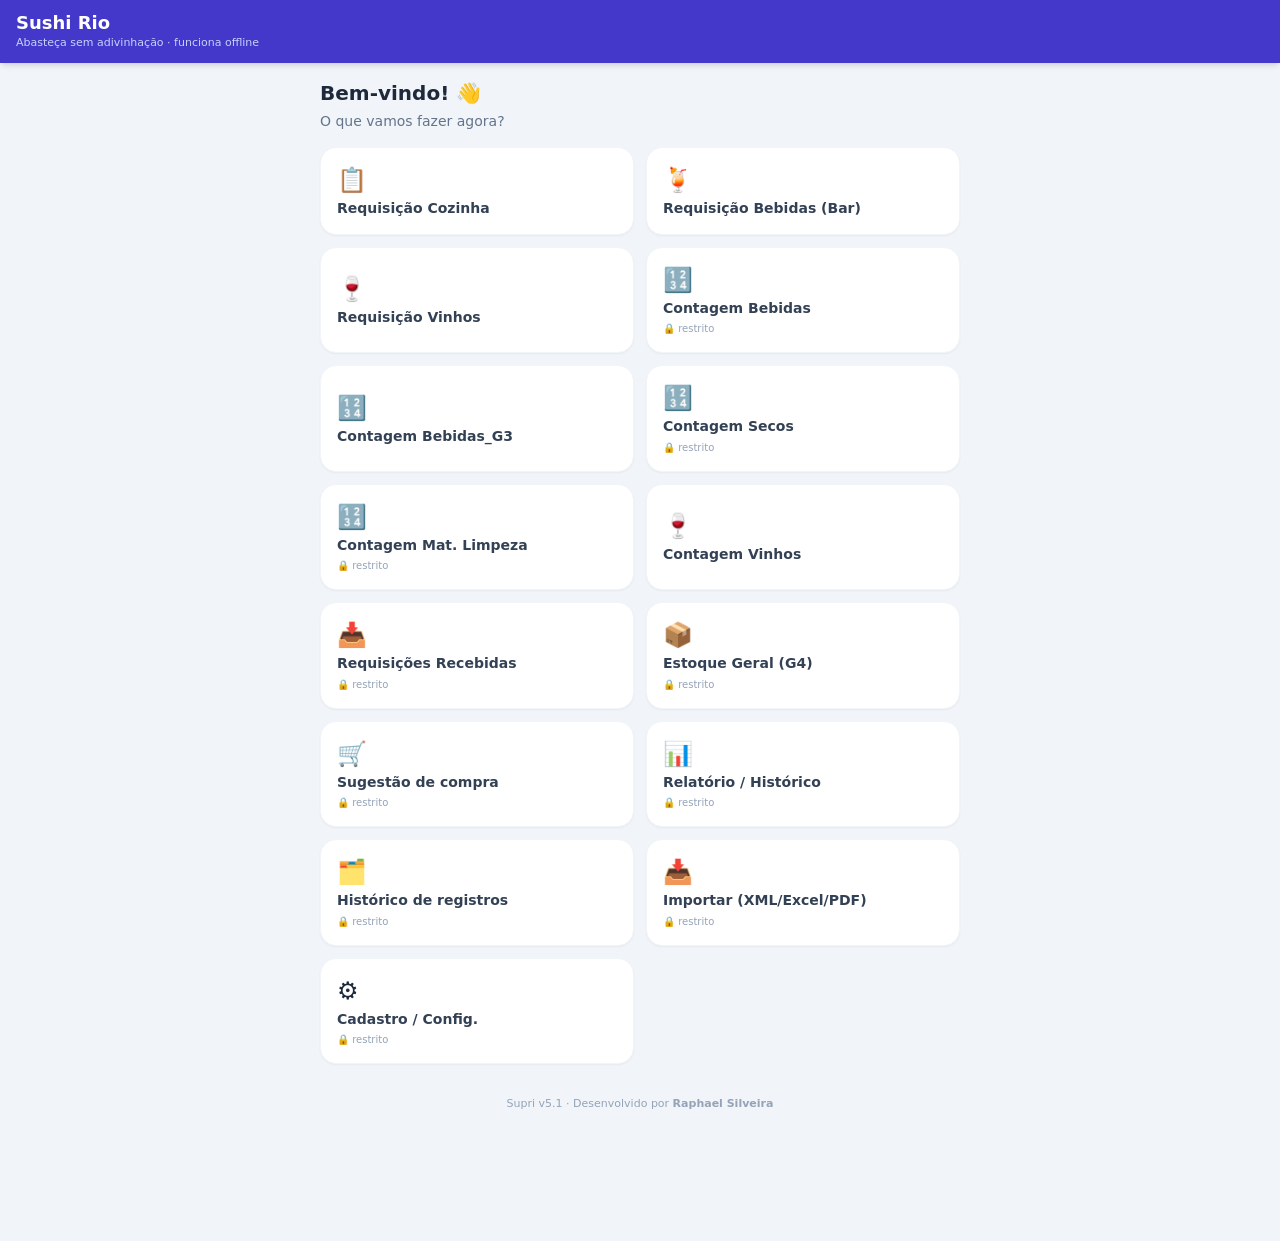
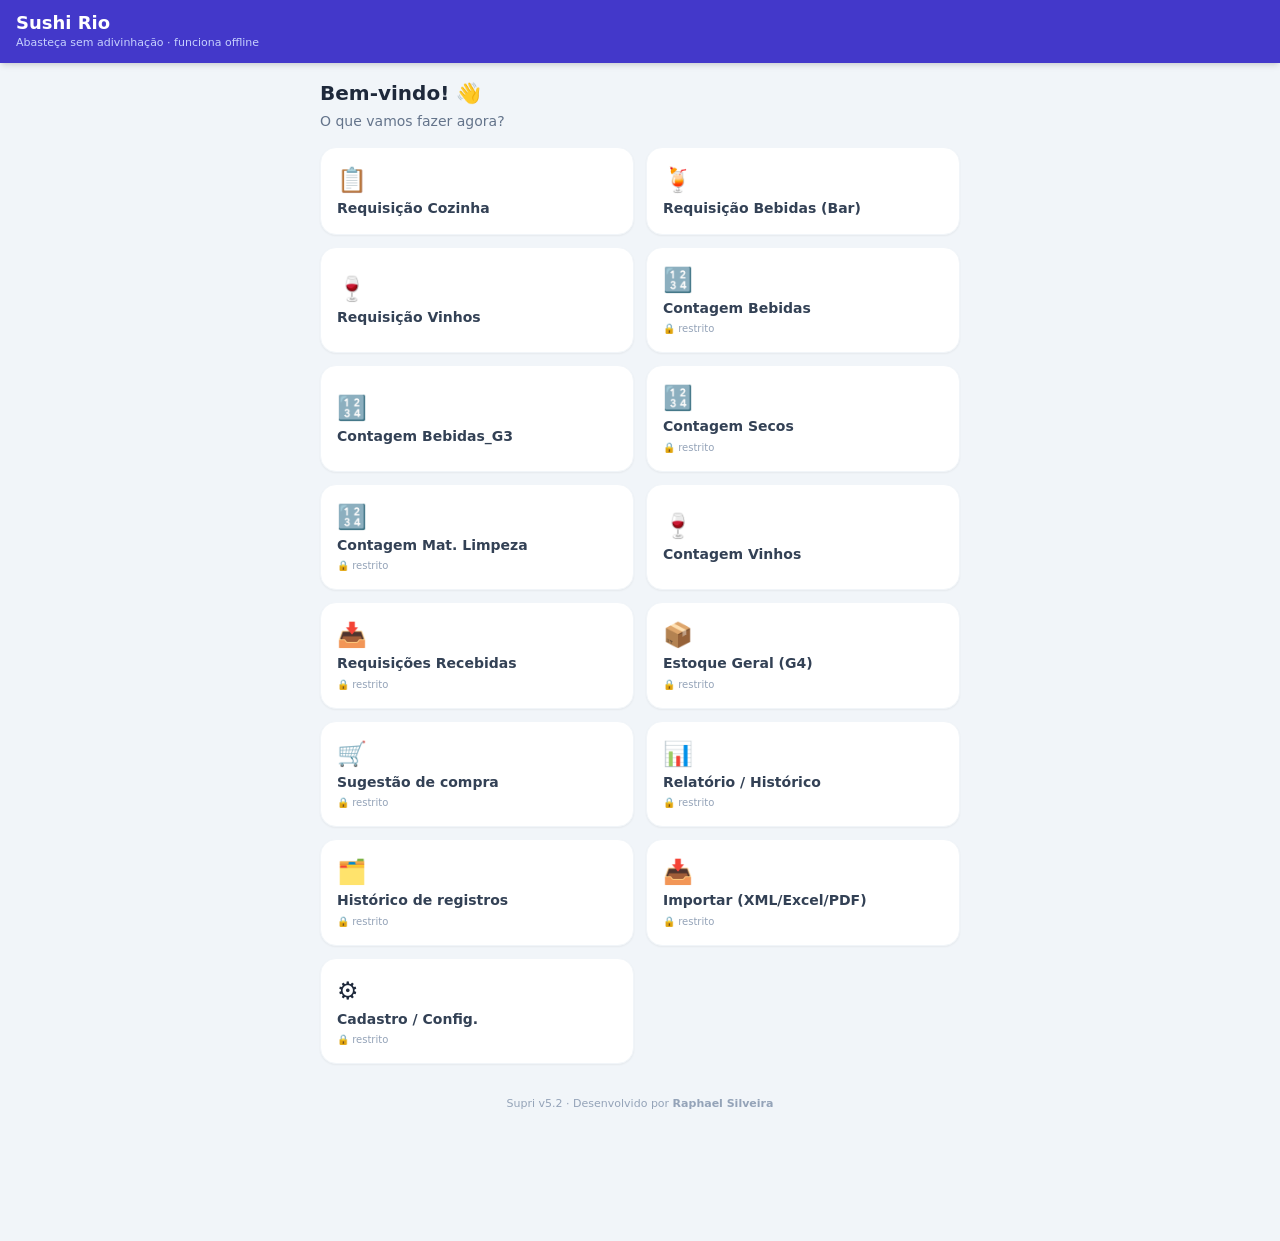
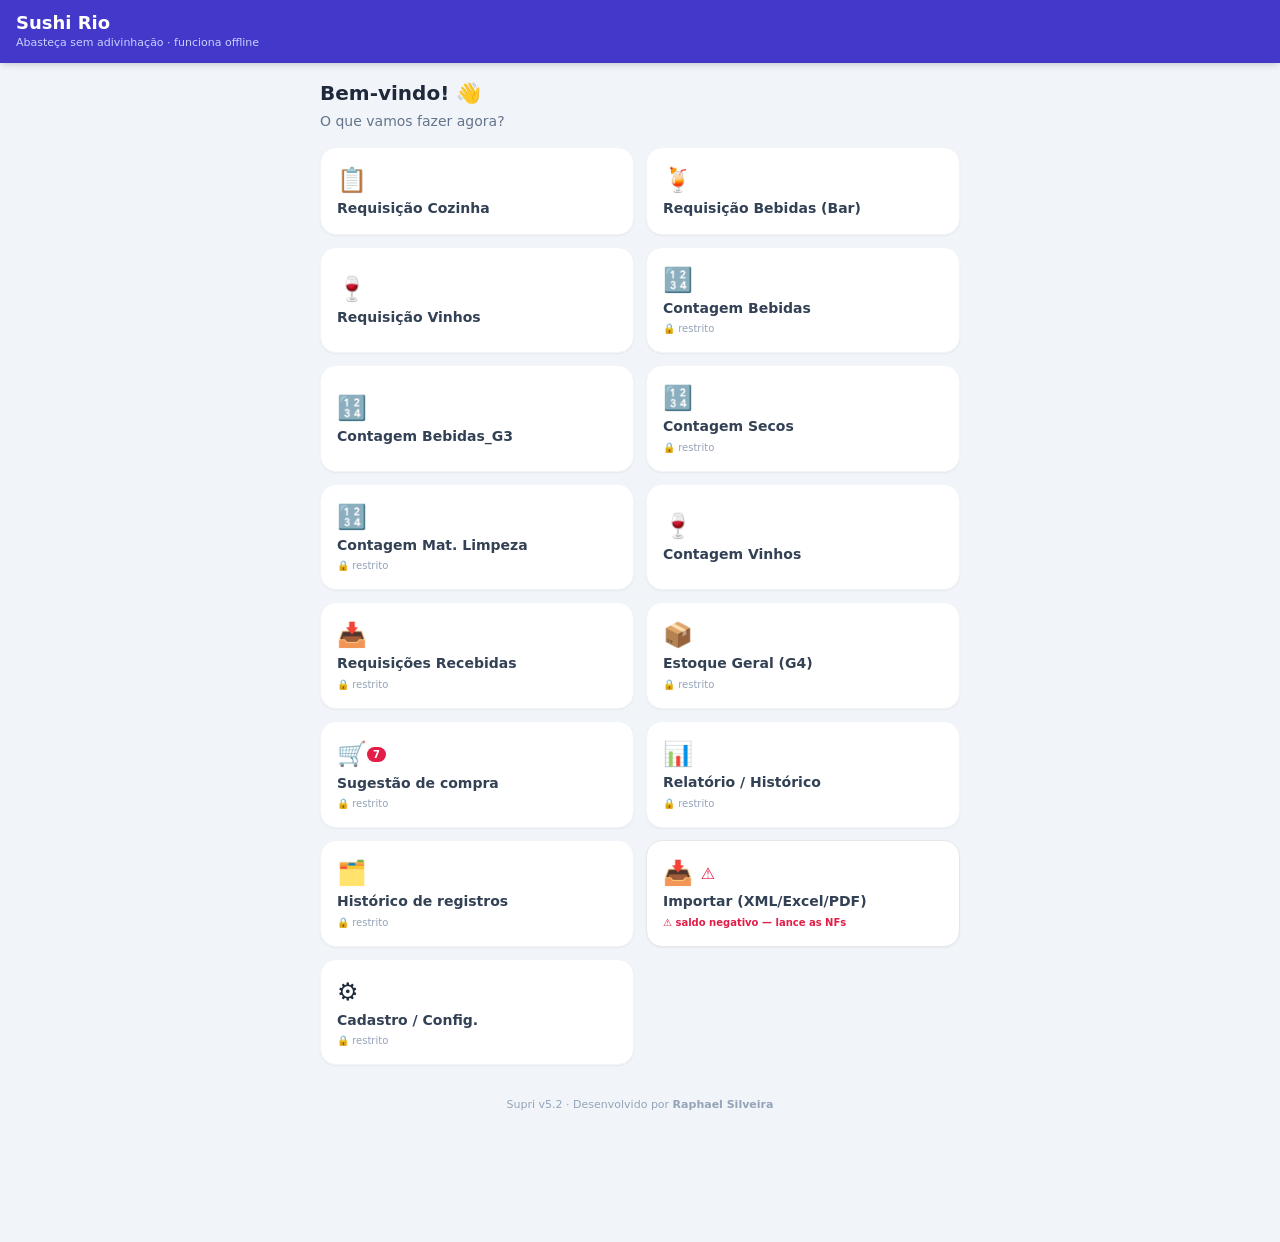
